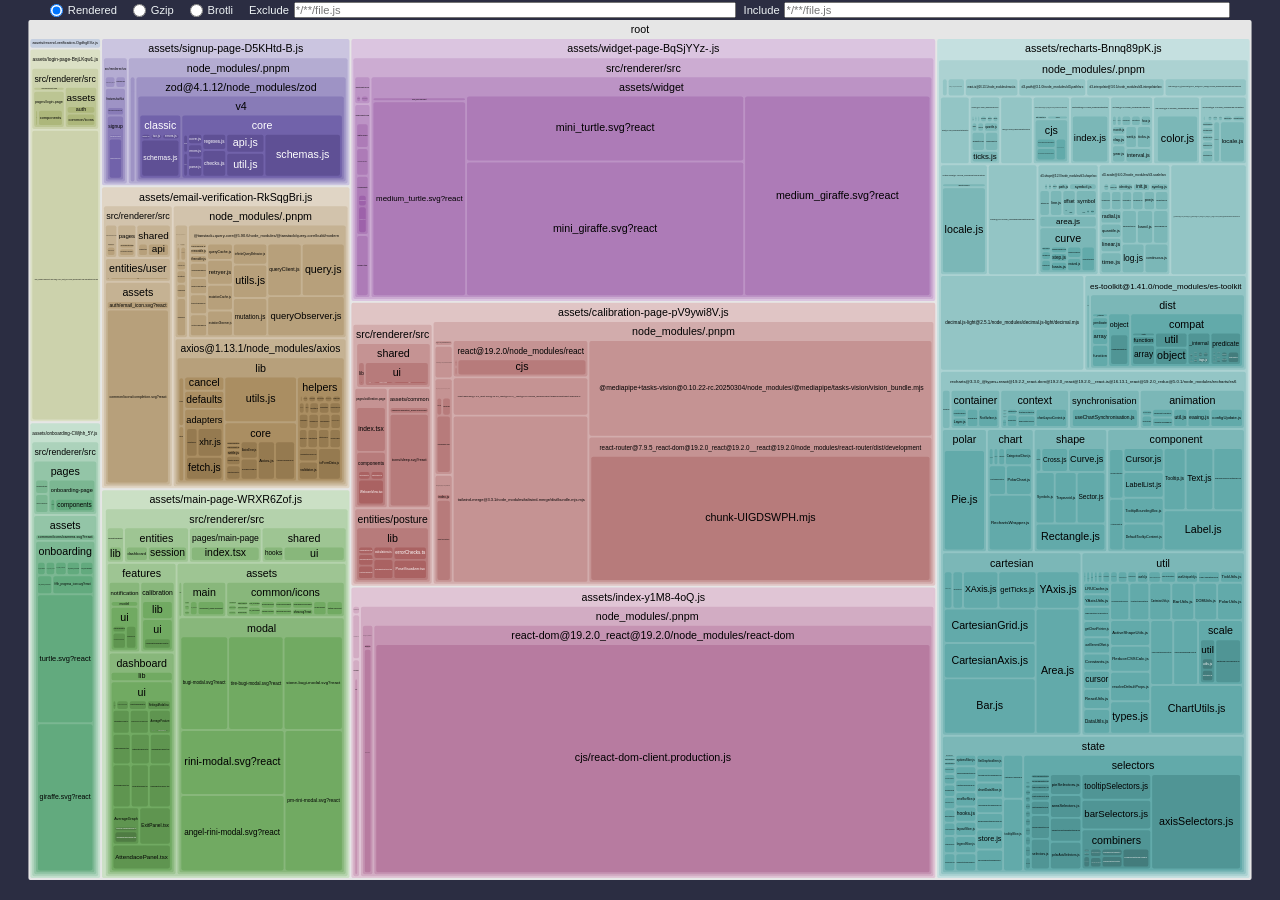
==== stats.html @ 2c0cae5a "🚀 Deploy web app: refactor: Main 프로세스 기반 GA4 MP 분석 파이프라인 전환 (#75) * feat: add GA4 page_view tracking" ====
<!DOCTYPE html>
<html lang="en">
<head>
  <meta charset="UTF-8" />
  <meta name="viewport" content="width=device-width, initial-scale=1.0" />
  <meta http-equiv="X-UA-Compatible" content="ie=edge" />
  <title>Rollup Visualizer</title>
  <style>
:root {
  --font-family: -apple-system, BlinkMacSystemFont, "Segoe UI", Roboto, "Helvetica Neue", Arial,
    "Noto Sans", sans-serif, "Apple Color Emoji", "Segoe UI Emoji", "Segoe UI Symbol",
    "Noto Color Emoji";
  --background-color: #2b2d42;
  --text-color: #edf2f4;
}

html {
  box-sizing: border-box;
}

*,
*:before,
*:after {
  box-sizing: inherit;
}

html {
  background-color: var(--background-color);
  color: var(--text-color);
  font-family: var(--font-family);
}

body {
  padding: 0;
  margin: 0;
}

html,
body {
  height: 100%;
  width: 100%;
  overflow: hidden;
}

body {
  display: flex;
  flex-direction: column;
}

svg {
  vertical-align: middle;
  width: 100%;
  height: 100%;
  max-height: 100vh;
}

main {
  flex-grow: 1;
  height: 100vh;
  padding: 20px;
}

.tooltip {
  position: absolute;
  z-index: 1070;
  border: 2px solid;
  border-radius: 5px;
  padding: 5px;
  font-size: 0.875rem;
  background-color: var(--background-color);
  color: var(--text-color);
}

.tooltip-hidden {
  visibility: hidden;
  opacity: 0;
}

.sidebar {
  position: fixed;
  top: 0;
  left: 0;
  right: 0;
  display: flex;
  flex-direction: row;
  font-size: 0.7rem;
  align-items: center;
  margin: 0 50px;
  height: 20px;
}

.size-selectors {
  display: flex;
  flex-direction: row;
  align-items: center;
}

.size-selector {
  display: flex;
  flex-direction: row;
  align-items: center;
  justify-content: center;
  margin-right: 1rem;
}
.size-selector input {
  margin: 0 0.3rem 0 0;
}

.filters {
  flex: 1;
  display: flex;
  flex-direction: row;
  align-items: center;
}

.module-filters {
  display: flex;
  flex-grow: 1;
}

.module-filter {
  display: flex;
  flex-direction: row;
  align-items: center;
  justify-content: center;
  flex: 1;
}
.module-filter input {
  flex: 1;
  height: 1rem;
  padding: 0.01rem;
  font-size: 0.7rem;
  margin-left: 0.3rem;
}
.module-filter + .module-filter {
  margin-left: 0.5rem;
}

.node {
  cursor: pointer;
}
  </style>
</head>
<body>
  <main></main>
  <script>
  /*<!--*/
var drawChart = (function (exports) {
  'use strict';

  var n,l$1,u$2,i$1,r$1,o$1,e$1,f$2,c$1,s$1,a$1,h$1,p$1={},v$1=[],y$1=/acit|ex(?:s|g|n|p|$)|rph|grid|ows|mnc|ntw|ine[ch]|zoo|^ord|itera/i,w$1=Array.isArray;function d$1(n,l){for(var u in l)n[u]=l[u];return n}function g(n){n&&n.parentNode&&n.parentNode.removeChild(n);}function _$1(l,u,t){var i,r,o,e={};for(o in u)"key"==o?i=u[o]:"ref"==o?r=u[o]:e[o]=u[o];if(arguments.length>2&&(e.children=arguments.length>3?n.call(arguments,2):t),"function"==typeof l&&null!=l.defaultProps)for(o in l.defaultProps) void 0===e[o]&&(e[o]=l.defaultProps[o]);return m$1(l,e,i,r,null)}function m$1(n,t,i,r,o){var e={type:n,props:t,key:i,ref:r,__k:null,__:null,__b:0,__e:null,__c:null,constructor:void 0,__v:null==o?++u$2:o,__i:-1,__u:0};return null==o&&null!=l$1.vnode&&l$1.vnode(e),e}function k$1(n){return n.children}function x$1(n,l){this.props=n,this.context=l;}function S(n,l){if(null==l)return n.__?S(n.__,n.__i+1):null;for(var u;l<n.__k.length;l++)if(null!=(u=n.__k[l])&&null!=u.__e)return u.__e;return "function"==typeof n.type?S(n):null}function C$1(n){var l,u;if(null!=(n=n.__)&&null!=n.__c){for(n.__e=n.__c.base=null,l=0;l<n.__k.length;l++)if(null!=(u=n.__k[l])&&null!=u.__e){n.__e=n.__c.base=u.__e;break}return C$1(n)}}function M(n){(!n.__d&&(n.__d=true)&&i$1.push(n)&&!$.__r++||r$1!=l$1.debounceRendering)&&((r$1=l$1.debounceRendering)||o$1)($);}function $(){for(var n,u,t,r,o,f,c,s=1;i$1.length;)i$1.length>s&&i$1.sort(e$1),n=i$1.shift(),s=i$1.length,n.__d&&(t=void 0,o=(r=(u=n).__v).__e,f=[],c=[],u.__P&&((t=d$1({},r)).__v=r.__v+1,l$1.vnode&&l$1.vnode(t),O(u.__P,t,r,u.__n,u.__P.namespaceURI,32&r.__u?[o]:null,f,null==o?S(r):o,!!(32&r.__u),c),t.__v=r.__v,t.__.__k[t.__i]=t,z$1(f,t,c),t.__e!=o&&C$1(t)));$.__r=0;}function I(n,l,u,t,i,r,o,e,f,c,s){var a,h,y,w,d,g,_=t&&t.__k||v$1,m=l.length;for(f=P(u,l,_,f,m),a=0;a<m;a++)null!=(y=u.__k[a])&&(h=-1==y.__i?p$1:_[y.__i]||p$1,y.__i=a,g=O(n,y,h,i,r,o,e,f,c,s),w=y.__e,y.ref&&h.ref!=y.ref&&(h.ref&&q$1(h.ref,null,y),s.push(y.ref,y.__c||w,y)),null==d&&null!=w&&(d=w),4&y.__u||h.__k===y.__k?f=A$1(y,f,n):"function"==typeof y.type&&void 0!==g?f=g:w&&(f=w.nextSibling),y.__u&=-7);return u.__e=d,f}function P(n,l,u,t,i){var r,o,e,f,c,s=u.length,a=s,h=0;for(n.__k=new Array(i),r=0;r<i;r++)null!=(o=l[r])&&"boolean"!=typeof o&&"function"!=typeof o?(f=r+h,(o=n.__k[r]="string"==typeof o||"number"==typeof o||"bigint"==typeof o||o.constructor==String?m$1(null,o,null,null,null):w$1(o)?m$1(k$1,{children:o},null,null,null):null==o.constructor&&o.__b>0?m$1(o.type,o.props,o.key,o.ref?o.ref:null,o.__v):o).__=n,o.__b=n.__b+1,e=null,-1!=(c=o.__i=L(o,u,f,a))&&(a--,(e=u[c])&&(e.__u|=2)),null==e||null==e.__v?(-1==c&&(i>s?h--:i<s&&h++),"function"!=typeof o.type&&(o.__u|=4)):c!=f&&(c==f-1?h--:c==f+1?h++:(c>f?h--:h++,o.__u|=4))):n.__k[r]=null;if(a)for(r=0;r<s;r++)null!=(e=u[r])&&0==(2&e.__u)&&(e.__e==t&&(t=S(e)),B$1(e,e));return t}function A$1(n,l,u){var t,i;if("function"==typeof n.type){for(t=n.__k,i=0;t&&i<t.length;i++)t[i]&&(t[i].__=n,l=A$1(t[i],l,u));return l}n.__e!=l&&(l&&n.type&&!u.contains(l)&&(l=S(n)),u.insertBefore(n.__e,l||null),l=n.__e);do{l=l&&l.nextSibling;}while(null!=l&&8==l.nodeType);return l}function L(n,l,u,t){var i,r,o=n.key,e=n.type,f=l[u];if(null===f&&null==n.key||f&&o==f.key&&e==f.type&&0==(2&f.__u))return u;if(t>(null!=f&&0==(2&f.__u)?1:0))for(i=u-1,r=u+1;i>=0||r<l.length;){if(i>=0){if((f=l[i])&&0==(2&f.__u)&&o==f.key&&e==f.type)return i;i--;}if(r<l.length){if((f=l[r])&&0==(2&f.__u)&&o==f.key&&e==f.type)return r;r++;}}return  -1}function T$1(n,l,u){"-"==l[0]?n.setProperty(l,null==u?"":u):n[l]=null==u?"":"number"!=typeof u||y$1.test(l)?u:u+"px";}function j$1(n,l,u,t,i){var r,o;n:if("style"==l)if("string"==typeof u)n.style.cssText=u;else {if("string"==typeof t&&(n.style.cssText=t=""),t)for(l in t)u&&l in u||T$1(n.style,l,"");if(u)for(l in u)t&&u[l]==t[l]||T$1(n.style,l,u[l]);}else if("o"==l[0]&&"n"==l[1])r=l!=(l=l.replace(f$2,"$1")),o=l.toLowerCase(),l=o in n||"onFocusOut"==l||"onFocusIn"==l?o.slice(2):l.slice(2),n.l||(n.l={}),n.l[l+r]=u,u?t?u.u=t.u:(u.u=c$1,n.addEventListener(l,r?a$1:s$1,r)):n.removeEventListener(l,r?a$1:s$1,r);else {if("http://www.w3.org/2000/svg"==i)l=l.replace(/xlink(H|:h)/,"h").replace(/sName$/,"s");else if("width"!=l&&"height"!=l&&"href"!=l&&"list"!=l&&"form"!=l&&"tabIndex"!=l&&"download"!=l&&"rowSpan"!=l&&"colSpan"!=l&&"role"!=l&&"popover"!=l&&l in n)try{n[l]=null==u?"":u;break n}catch(n){}"function"==typeof u||(null==u||false===u&&"-"!=l[4]?n.removeAttribute(l):n.setAttribute(l,"popover"==l&&1==u?"":u));}}function F(n){return function(u){if(this.l){var t=this.l[u.type+n];if(null==u.t)u.t=c$1++;else if(u.t<t.u)return;return t(l$1.event?l$1.event(u):u)}}}function O(n,u,t,i,r,o,e,f,c,s){var a,h,p,v,y,_,m,b,S,C,M,$,P,A,H,L,T,j=u.type;if(null!=u.constructor)return null;128&t.__u&&(c=!!(32&t.__u),o=[f=u.__e=t.__e]),(a=l$1.__b)&&a(u);n:if("function"==typeof j)try{if(b=u.props,S="prototype"in j&&j.prototype.render,C=(a=j.contextType)&&i[a.__c],M=a?C?C.props.value:a.__:i,t.__c?m=(h=u.__c=t.__c).__=h.__E:(S?u.__c=h=new j(b,M):(u.__c=h=new x$1(b,M),h.constructor=j,h.render=D$1),C&&C.sub(h),h.props=b,h.state||(h.state={}),h.context=M,h.__n=i,p=h.__d=!0,h.__h=[],h._sb=[]),S&&null==h.__s&&(h.__s=h.state),S&&null!=j.getDerivedStateFromProps&&(h.__s==h.state&&(h.__s=d$1({},h.__s)),d$1(h.__s,j.getDerivedStateFromProps(b,h.__s))),v=h.props,y=h.state,h.__v=u,p)S&&null==j.getDerivedStateFromProps&&null!=h.componentWillMount&&h.componentWillMount(),S&&null!=h.componentDidMount&&h.__h.push(h.componentDidMount);else {if(S&&null==j.getDerivedStateFromProps&&b!==v&&null!=h.componentWillReceiveProps&&h.componentWillReceiveProps(b,M),!h.__e&&null!=h.shouldComponentUpdate&&!1===h.shouldComponentUpdate(b,h.__s,M)||u.__v==t.__v){for(u.__v!=t.__v&&(h.props=b,h.state=h.__s,h.__d=!1),u.__e=t.__e,u.__k=t.__k,u.__k.some(function(n){n&&(n.__=u);}),$=0;$<h._sb.length;$++)h.__h.push(h._sb[$]);h._sb=[],h.__h.length&&e.push(h);break n}null!=h.componentWillUpdate&&h.componentWillUpdate(b,h.__s,M),S&&null!=h.componentDidUpdate&&h.__h.push(function(){h.componentDidUpdate(v,y,_);});}if(h.context=M,h.props=b,h.__P=n,h.__e=!1,P=l$1.__r,A=0,S){for(h.state=h.__s,h.__d=!1,P&&P(u),a=h.render(h.props,h.state,h.context),H=0;H<h._sb.length;H++)h.__h.push(h._sb[H]);h._sb=[];}else do{h.__d=!1,P&&P(u),a=h.render(h.props,h.state,h.context),h.state=h.__s;}while(h.__d&&++A<25);h.state=h.__s,null!=h.getChildContext&&(i=d$1(d$1({},i),h.getChildContext())),S&&!p&&null!=h.getSnapshotBeforeUpdate&&(_=h.getSnapshotBeforeUpdate(v,y)),L=a,null!=a&&a.type===k$1&&null==a.key&&(L=N(a.props.children)),f=I(n,w$1(L)?L:[L],u,t,i,r,o,e,f,c,s),h.base=u.__e,u.__u&=-161,h.__h.length&&e.push(h),m&&(h.__E=h.__=null);}catch(n){if(u.__v=null,c||null!=o)if(n.then){for(u.__u|=c?160:128;f&&8==f.nodeType&&f.nextSibling;)f=f.nextSibling;o[o.indexOf(f)]=null,u.__e=f;}else for(T=o.length;T--;)g(o[T]);else u.__e=t.__e,u.__k=t.__k;l$1.__e(n,u,t);}else null==o&&u.__v==t.__v?(u.__k=t.__k,u.__e=t.__e):f=u.__e=V(t.__e,u,t,i,r,o,e,c,s);return (a=l$1.diffed)&&a(u),128&u.__u?void 0:f}function z$1(n,u,t){for(var i=0;i<t.length;i++)q$1(t[i],t[++i],t[++i]);l$1.__c&&l$1.__c(u,n),n.some(function(u){try{n=u.__h,u.__h=[],n.some(function(n){n.call(u);});}catch(n){l$1.__e(n,u.__v);}});}function N(n){return "object"!=typeof n||null==n||n.__b&&n.__b>0?n:w$1(n)?n.map(N):d$1({},n)}function V(u,t,i,r,o,e,f,c,s){var a,h,v,y,d,_,m,b=i.props,k=t.props,x=t.type;if("svg"==x?o="http://www.w3.org/2000/svg":"math"==x?o="http://www.w3.org/1998/Math/MathML":o||(o="http://www.w3.org/1999/xhtml"),null!=e)for(a=0;a<e.length;a++)if((d=e[a])&&"setAttribute"in d==!!x&&(x?d.localName==x:3==d.nodeType)){u=d,e[a]=null;break}if(null==u){if(null==x)return document.createTextNode(k);u=document.createElementNS(o,x,k.is&&k),c&&(l$1.__m&&l$1.__m(t,e),c=false),e=null;}if(null==x)b===k||c&&u.data==k||(u.data=k);else {if(e=e&&n.call(u.childNodes),b=i.props||p$1,!c&&null!=e)for(b={},a=0;a<u.attributes.length;a++)b[(d=u.attributes[a]).name]=d.value;for(a in b)if(d=b[a],"children"==a);else if("dangerouslySetInnerHTML"==a)v=d;else if(!(a in k)){if("value"==a&&"defaultValue"in k||"checked"==a&&"defaultChecked"in k)continue;j$1(u,a,null,d,o);}for(a in k)d=k[a],"children"==a?y=d:"dangerouslySetInnerHTML"==a?h=d:"value"==a?_=d:"checked"==a?m=d:c&&"function"!=typeof d||b[a]===d||j$1(u,a,d,b[a],o);if(h)c||v&&(h.__html==v.__html||h.__html==u.innerHTML)||(u.innerHTML=h.__html),t.__k=[];else if(v&&(u.innerHTML=""),I("template"==t.type?u.content:u,w$1(y)?y:[y],t,i,r,"foreignObject"==x?"http://www.w3.org/1999/xhtml":o,e,f,e?e[0]:i.__k&&S(i,0),c,s),null!=e)for(a=e.length;a--;)g(e[a]);c||(a="value","progress"==x&&null==_?u.removeAttribute("value"):null!=_&&(_!==u[a]||"progress"==x&&!_||"option"==x&&_!=b[a])&&j$1(u,a,_,b[a],o),a="checked",null!=m&&m!=u[a]&&j$1(u,a,m,b[a],o));}return u}function q$1(n,u,t){try{if("function"==typeof n){var i="function"==typeof n.__u;i&&n.__u(),i&&null==u||(n.__u=n(u));}else n.current=u;}catch(n){l$1.__e(n,t);}}function B$1(n,u,t){var i,r;if(l$1.unmount&&l$1.unmount(n),(i=n.ref)&&(i.current&&i.current!=n.__e||q$1(i,null,u)),null!=(i=n.__c)){if(i.componentWillUnmount)try{i.componentWillUnmount();}catch(n){l$1.__e(n,u);}i.base=i.__P=null;}if(i=n.__k)for(r=0;r<i.length;r++)i[r]&&B$1(i[r],u,t||"function"!=typeof n.type);t||g(n.__e),n.__c=n.__=n.__e=void 0;}function D$1(n,l,u){return this.constructor(n,u)}function E(u,t,i){var r,o,e,f;t==document&&(t=document.documentElement),l$1.__&&l$1.__(u,t),o=(r="function"=="undefined")?null:t.__k,e=[],f=[],O(t,u=(t).__k=_$1(k$1,null,[u]),o||p$1,p$1,t.namespaceURI,o?null:t.firstChild?n.call(t.childNodes):null,e,o?o.__e:t.firstChild,r,f),z$1(e,u,f);}function K(n){function l(n){var u,t;return this.getChildContext||(u=new Set,(t={})[l.__c]=this,this.getChildContext=function(){return t},this.componentWillUnmount=function(){u=null;},this.shouldComponentUpdate=function(n){this.props.value!=n.value&&u.forEach(function(n){n.__e=true,M(n);});},this.sub=function(n){u.add(n);var l=n.componentWillUnmount;n.componentWillUnmount=function(){u&&u.delete(n),l&&l.call(n);};}),n.children}return l.__c="__cC"+h$1++,l.__=n,l.Provider=l.__l=(l.Consumer=function(n,l){return n.children(l)}).contextType=l,l}n=v$1.slice,l$1={__e:function(n,l,u,t){for(var i,r,o;l=l.__;)if((i=l.__c)&&!i.__)try{if((r=i.constructor)&&null!=r.getDerivedStateFromError&&(i.setState(r.getDerivedStateFromError(n)),o=i.__d),null!=i.componentDidCatch&&(i.componentDidCatch(n,t||{}),o=i.__d),o)return i.__E=i}catch(l){n=l;}throw n}},u$2=0,x$1.prototype.setState=function(n,l){var u;u=null!=this.__s&&this.__s!=this.state?this.__s:this.__s=d$1({},this.state),"function"==typeof n&&(n=n(d$1({},u),this.props)),n&&d$1(u,n),null!=n&&this.__v&&(l&&this._sb.push(l),M(this));},x$1.prototype.forceUpdate=function(n){this.__v&&(this.__e=true,n&&this.__h.push(n),M(this));},x$1.prototype.render=k$1,i$1=[],o$1="function"==typeof Promise?Promise.prototype.then.bind(Promise.resolve()):setTimeout,e$1=function(n,l){return n.__v.__b-l.__v.__b},$.__r=0,f$2=/(PointerCapture)$|Capture$/i,c$1=0,s$1=F(false),a$1=F(true),h$1=0;

  var f$1=0;function u$1(e,t,n,o,i,u){t||(t={});var a,c,p=t;if("ref"in p)for(c in p={},t)"ref"==c?a=t[c]:p[c]=t[c];var l={type:e,props:p,key:n,ref:a,__k:null,__:null,__b:0,__e:null,__c:null,constructor:void 0,__v:--f$1,__i:-1,__u:0,__source:i,__self:u};if("function"==typeof e&&(a=e.defaultProps))for(c in a) void 0===p[c]&&(p[c]=a[c]);return l$1.vnode&&l$1.vnode(l),l}

  function count$1(node) {
    var sum = 0,
        children = node.children,
        i = children && children.length;
    if (!i) sum = 1;
    else while (--i >= 0) sum += children[i].value;
    node.value = sum;
  }

  function node_count() {
    return this.eachAfter(count$1);
  }

  function node_each(callback, that) {
    let index = -1;
    for (const node of this) {
      callback.call(that, node, ++index, this);
    }
    return this;
  }

  function node_eachBefore(callback, that) {
    var node = this, nodes = [node], children, i, index = -1;
    while (node = nodes.pop()) {
      callback.call(that, node, ++index, this);
      if (children = node.children) {
        for (i = children.length - 1; i >= 0; --i) {
          nodes.push(children[i]);
        }
      }
    }
    return this;
  }

  function node_eachAfter(callback, that) {
    var node = this, nodes = [node], next = [], children, i, n, index = -1;
    while (node = nodes.pop()) {
      next.push(node);
      if (children = node.children) {
        for (i = 0, n = children.length; i < n; ++i) {
          nodes.push(children[i]);
        }
      }
    }
    while (node = next.pop()) {
      callback.call(that, node, ++index, this);
    }
    return this;
  }

  function node_find(callback, that) {
    let index = -1;
    for (const node of this) {
      if (callback.call(that, node, ++index, this)) {
        return node;
      }
    }
  }

  function node_sum(value) {
    return this.eachAfter(function(node) {
      var sum = +value(node.data) || 0,
          children = node.children,
          i = children && children.length;
      while (--i >= 0) sum += children[i].value;
      node.value = sum;
    });
  }

  function node_sort(compare) {
    return this.eachBefore(function(node) {
      if (node.children) {
        node.children.sort(compare);
      }
    });
  }

  function node_path(end) {
    var start = this,
        ancestor = leastCommonAncestor(start, end),
        nodes = [start];
    while (start !== ancestor) {
      start = start.parent;
      nodes.push(start);
    }
    var k = nodes.length;
    while (end !== ancestor) {
      nodes.splice(k, 0, end);
      end = end.parent;
    }
    return nodes;
  }

  function leastCommonAncestor(a, b) {
    if (a === b) return a;
    var aNodes = a.ancestors(),
        bNodes = b.ancestors(),
        c = null;
    a = aNodes.pop();
    b = bNodes.pop();
    while (a === b) {
      c = a;
      a = aNodes.pop();
      b = bNodes.pop();
    }
    return c;
  }

  function node_ancestors() {
    var node = this, nodes = [node];
    while (node = node.parent) {
      nodes.push(node);
    }
    return nodes;
  }

  function node_descendants() {
    return Array.from(this);
  }

  function node_leaves() {
    var leaves = [];
    this.eachBefore(function(node) {
      if (!node.children) {
        leaves.push(node);
      }
    });
    return leaves;
  }

  function node_links() {
    var root = this, links = [];
    root.each(function(node) {
      if (node !== root) { // Don’t include the root’s parent, if any.
        links.push({source: node.parent, target: node});
      }
    });
    return links;
  }

  function* node_iterator() {
    var node = this, current, next = [node], children, i, n;
    do {
      current = next.reverse(), next = [];
      while (node = current.pop()) {
        yield node;
        if (children = node.children) {
          for (i = 0, n = children.length; i < n; ++i) {
            next.push(children[i]);
          }
        }
      }
    } while (next.length);
  }

  function hierarchy(data, children) {
    if (data instanceof Map) {
      data = [undefined, data];
      if (children === undefined) children = mapChildren;
    } else if (children === undefined) {
      children = objectChildren;
    }

    var root = new Node$1(data),
        node,
        nodes = [root],
        child,
        childs,
        i,
        n;

    while (node = nodes.pop()) {
      if ((childs = children(node.data)) && (n = (childs = Array.from(childs)).length)) {
        node.children = childs;
        for (i = n - 1; i >= 0; --i) {
          nodes.push(child = childs[i] = new Node$1(childs[i]));
          child.parent = node;
          child.depth = node.depth + 1;
        }
      }
    }

    return root.eachBefore(computeHeight);
  }

  function node_copy() {
    return hierarchy(this).eachBefore(copyData);
  }

  function objectChildren(d) {
    return d.children;
  }

  function mapChildren(d) {
    return Array.isArray(d) ? d[1] : null;
  }

  function copyData(node) {
    if (node.data.value !== undefined) node.value = node.data.value;
    node.data = node.data.data;
  }

  function computeHeight(node) {
    var height = 0;
    do node.height = height;
    while ((node = node.parent) && (node.height < ++height));
  }

  function Node$1(data) {
    this.data = data;
    this.depth =
    this.height = 0;
    this.parent = null;
  }

  Node$1.prototype = hierarchy.prototype = {
    constructor: Node$1,
    count: node_count,
    each: node_each,
    eachAfter: node_eachAfter,
    eachBefore: node_eachBefore,
    find: node_find,
    sum: node_sum,
    sort: node_sort,
    path: node_path,
    ancestors: node_ancestors,
    descendants: node_descendants,
    leaves: node_leaves,
    links: node_links,
    copy: node_copy,
    [Symbol.iterator]: node_iterator
  };

  function required(f) {
    if (typeof f !== "function") throw new Error;
    return f;
  }

  function constantZero() {
    return 0;
  }

  function constant$1(x) {
    return function() {
      return x;
    };
  }

  function roundNode(node) {
    node.x0 = Math.round(node.x0);
    node.y0 = Math.round(node.y0);
    node.x1 = Math.round(node.x1);
    node.y1 = Math.round(node.y1);
  }

  function treemapDice(parent, x0, y0, x1, y1) {
    var nodes = parent.children,
        node,
        i = -1,
        n = nodes.length,
        k = parent.value && (x1 - x0) / parent.value;

    while (++i < n) {
      node = nodes[i], node.y0 = y0, node.y1 = y1;
      node.x0 = x0, node.x1 = x0 += node.value * k;
    }
  }

  function treemapSlice(parent, x0, y0, x1, y1) {
    var nodes = parent.children,
        node,
        i = -1,
        n = nodes.length,
        k = parent.value && (y1 - y0) / parent.value;

    while (++i < n) {
      node = nodes[i], node.x0 = x0, node.x1 = x1;
      node.y0 = y0, node.y1 = y0 += node.value * k;
    }
  }

  var phi = (1 + Math.sqrt(5)) / 2;

  function squarifyRatio(ratio, parent, x0, y0, x1, y1) {
    var rows = [],
        nodes = parent.children,
        row,
        nodeValue,
        i0 = 0,
        i1 = 0,
        n = nodes.length,
        dx, dy,
        value = parent.value,
        sumValue,
        minValue,
        maxValue,
        newRatio,
        minRatio,
        alpha,
        beta;

    while (i0 < n) {
      dx = x1 - x0, dy = y1 - y0;

      // Find the next non-empty node.
      do sumValue = nodes[i1++].value; while (!sumValue && i1 < n);
      minValue = maxValue = sumValue;
      alpha = Math.max(dy / dx, dx / dy) / (value * ratio);
      beta = sumValue * sumValue * alpha;
      minRatio = Math.max(maxValue / beta, beta / minValue);

      // Keep adding nodes while the aspect ratio maintains or improves.
      for (; i1 < n; ++i1) {
        sumValue += nodeValue = nodes[i1].value;
        if (nodeValue < minValue) minValue = nodeValue;
        if (nodeValue > maxValue) maxValue = nodeValue;
        beta = sumValue * sumValue * alpha;
        newRatio = Math.max(maxValue / beta, beta / minValue);
        if (newRatio > minRatio) { sumValue -= nodeValue; break; }
        minRatio = newRatio;
      }

      // Position and record the row orientation.
      rows.push(row = {value: sumValue, dice: dx < dy, children: nodes.slice(i0, i1)});
      if (row.dice) treemapDice(row, x0, y0, x1, value ? y0 += dy * sumValue / value : y1);
      else treemapSlice(row, x0, y0, value ? x0 += dx * sumValue / value : x1, y1);
      value -= sumValue, i0 = i1;
    }

    return rows;
  }

  var squarify = (function custom(ratio) {

    function squarify(parent, x0, y0, x1, y1) {
      squarifyRatio(ratio, parent, x0, y0, x1, y1);
    }

    squarify.ratio = function(x) {
      return custom((x = +x) > 1 ? x : 1);
    };

    return squarify;
  })(phi);

  function treemap() {
    var tile = squarify,
        round = false,
        dx = 1,
        dy = 1,
        paddingStack = [0],
        paddingInner = constantZero,
        paddingTop = constantZero,
        paddingRight = constantZero,
        paddingBottom = constantZero,
        paddingLeft = constantZero;

    function treemap(root) {
      root.x0 =
      root.y0 = 0;
      root.x1 = dx;
      root.y1 = dy;
      root.eachBefore(positionNode);
      paddingStack = [0];
      if (round) root.eachBefore(roundNode);
      return root;
    }

    function positionNode(node) {
      var p = paddingStack[node.depth],
          x0 = node.x0 + p,
          y0 = node.y0 + p,
          x1 = node.x1 - p,
          y1 = node.y1 - p;
      if (x1 < x0) x0 = x1 = (x0 + x1) / 2;
      if (y1 < y0) y0 = y1 = (y0 + y1) / 2;
      node.x0 = x0;
      node.y0 = y0;
      node.x1 = x1;
      node.y1 = y1;
      if (node.children) {
        p = paddingStack[node.depth + 1] = paddingInner(node) / 2;
        x0 += paddingLeft(node) - p;
        y0 += paddingTop(node) - p;
        x1 -= paddingRight(node) - p;
        y1 -= paddingBottom(node) - p;
        if (x1 < x0) x0 = x1 = (x0 + x1) / 2;
        if (y1 < y0) y0 = y1 = (y0 + y1) / 2;
        tile(node, x0, y0, x1, y1);
      }
    }

    treemap.round = function(x) {
      return arguments.length ? (round = !!x, treemap) : round;
    };

    treemap.size = function(x) {
      return arguments.length ? (dx = +x[0], dy = +x[1], treemap) : [dx, dy];
    };

    treemap.tile = function(x) {
      return arguments.length ? (tile = required(x), treemap) : tile;
    };

    treemap.padding = function(x) {
      return arguments.length ? treemap.paddingInner(x).paddingOuter(x) : treemap.paddingInner();
    };

    treemap.paddingInner = function(x) {
      return arguments.length ? (paddingInner = typeof x === "function" ? x : constant$1(+x), treemap) : paddingInner;
    };

    treemap.paddingOuter = function(x) {
      return arguments.length ? treemap.paddingTop(x).paddingRight(x).paddingBottom(x).paddingLeft(x) : treemap.paddingTop();
    };

    treemap.paddingTop = function(x) {
      return arguments.length ? (paddingTop = typeof x === "function" ? x : constant$1(+x), treemap) : paddingTop;
    };

    treemap.paddingRight = function(x) {
      return arguments.length ? (paddingRight = typeof x === "function" ? x : constant$1(+x), treemap) : paddingRight;
    };

    treemap.paddingBottom = function(x) {
      return arguments.length ? (paddingBottom = typeof x === "function" ? x : constant$1(+x), treemap) : paddingBottom;
    };

    treemap.paddingLeft = function(x) {
      return arguments.length ? (paddingLeft = typeof x === "function" ? x : constant$1(+x), treemap) : paddingLeft;
    };

    return treemap;
  }

  var treemapResquarify = (function custom(ratio) {

    function resquarify(parent, x0, y0, x1, y1) {
      if ((rows = parent._squarify) && (rows.ratio === ratio)) {
        var rows,
            row,
            nodes,
            i,
            j = -1,
            n,
            m = rows.length,
            value = parent.value;

        while (++j < m) {
          row = rows[j], nodes = row.children;
          for (i = row.value = 0, n = nodes.length; i < n; ++i) row.value += nodes[i].value;
          if (row.dice) treemapDice(row, x0, y0, x1, value ? y0 += (y1 - y0) * row.value / value : y1);
          else treemapSlice(row, x0, y0, value ? x0 += (x1 - x0) * row.value / value : x1, y1);
          value -= row.value;
        }
      } else {
        parent._squarify = rows = squarifyRatio(ratio, parent, x0, y0, x1, y1);
        rows.ratio = ratio;
      }
    }

    resquarify.ratio = function(x) {
      return custom((x = +x) > 1 ? x : 1);
    };

    return resquarify;
  })(phi);

  const isModuleTree = (mod) => "children" in mod;

  let count = 0;
  class Id {
      constructor(id) {
          this._id = id;
          const url = new URL(window.location.href);
          url.hash = id;
          this._href = url.toString();
      }
      get id() {
          return this._id;
      }
      get href() {
          return this._href;
      }
      toString() {
          return `url(${this.href})`;
      }
  }
  function generateUniqueId(name) {
      count += 1;
      const id = ["O", name, count].filter(Boolean).join("-");
      return new Id(id);
  }

  const LABELS = {
      renderedLength: "Rendered",
      gzipLength: "Gzip",
      brotliLength: "Brotli",
  };
  const getAvailableSizeOptions = (options) => {
      const availableSizeProperties = ["renderedLength"];
      if (options.gzip) {
          availableSizeProperties.push("gzipLength");
      }
      if (options.brotli) {
          availableSizeProperties.push("brotliLength");
      }
      return availableSizeProperties;
  };

  var t,r,u,i,o=0,f=[],c=l$1,e=c.__b,a=c.__r,v=c.diffed,l=c.__c,m=c.unmount,s=c.__;function p(n,t){c.__h&&c.__h(r,n,o||t),o=0;var u=r.__H||(r.__H={__:[],__h:[]});return n>=u.__.length&&u.__.push({}),u.__[n]}function d(n){return o=1,h(D,n)}function h(n,u,i){var o=p(t++,2);if(o.t=n,!o.__c&&(o.__=[D(void 0,u),function(n){var t=o.__N?o.__N[0]:o.__[0],r=o.t(t,n);t!==r&&(o.__N=[r,o.__[1]],o.__c.setState({}));}],o.__c=r,!r.__f)){var f=function(n,t,r){if(!o.__c.__H)return  true;var u=o.__c.__H.__.filter(function(n){return !!n.__c});if(u.every(function(n){return !n.__N}))return !c||c.call(this,n,t,r);var i=o.__c.props!==n;return u.forEach(function(n){if(n.__N){var t=n.__[0];n.__=n.__N,n.__N=void 0,t!==n.__[0]&&(i=true);}}),c&&c.call(this,n,t,r)||i};r.__f=true;var c=r.shouldComponentUpdate,e=r.componentWillUpdate;r.componentWillUpdate=function(n,t,r){if(this.__e){var u=c;c=void 0,f(n,t,r),c=u;}e&&e.call(this,n,t,r);},r.shouldComponentUpdate=f;}return o.__N||o.__}function y(n,u){var i=p(t++,3);!c.__s&&C(i.__H,u)&&(i.__=n,i.u=u,r.__H.__h.push(i));}function _(n,u){var i=p(t++,4);!c.__s&&C(i.__H,u)&&(i.__=n,i.u=u,r.__h.push(i));}function A(n){return o=5,T(function(){return {current:n}},[])}function T(n,r){var u=p(t++,7);return C(u.__H,r)&&(u.__=n(),u.__H=r,u.__h=n),u.__}function q(n,t){return o=8,T(function(){return n},t)}function x(n){var u=r.context[n.__c],i=p(t++,9);return i.c=n,u?(null==i.__&&(i.__=true,u.sub(r)),u.props.value):n.__}function j(){for(var n;n=f.shift();)if(n.__P&&n.__H)try{n.__H.__h.forEach(z),n.__H.__h.forEach(B),n.__H.__h=[];}catch(t){n.__H.__h=[],c.__e(t,n.__v);}}c.__b=function(n){r=null,e&&e(n);},c.__=function(n,t){n&&t.__k&&t.__k.__m&&(n.__m=t.__k.__m),s&&s(n,t);},c.__r=function(n){a&&a(n),t=0;var i=(r=n.__c).__H;i&&(u===r?(i.__h=[],r.__h=[],i.__.forEach(function(n){n.__N&&(n.__=n.__N),n.u=n.__N=void 0;})):(i.__h.forEach(z),i.__h.forEach(B),i.__h=[],t=0)),u=r;},c.diffed=function(n){v&&v(n);var t=n.__c;t&&t.__H&&(t.__H.__h.length&&(1!==f.push(t)&&i===c.requestAnimationFrame||((i=c.requestAnimationFrame)||w)(j)),t.__H.__.forEach(function(n){n.u&&(n.__H=n.u),n.u=void 0;})),u=r=null;},c.__c=function(n,t){t.some(function(n){try{n.__h.forEach(z),n.__h=n.__h.filter(function(n){return !n.__||B(n)});}catch(r){t.some(function(n){n.__h&&(n.__h=[]);}),t=[],c.__e(r,n.__v);}}),l&&l(n,t);},c.unmount=function(n){m&&m(n);var t,r=n.__c;r&&r.__H&&(r.__H.__.forEach(function(n){try{z(n);}catch(n){t=n;}}),r.__H=void 0,t&&c.__e(t,r.__v));};var k="function"==typeof requestAnimationFrame;function w(n){var t,r=function(){clearTimeout(u),k&&cancelAnimationFrame(t),setTimeout(n);},u=setTimeout(r,35);k&&(t=requestAnimationFrame(r));}function z(n){var t=r,u=n.__c;"function"==typeof u&&(n.__c=void 0,u()),r=t;}function B(n){var t=r;n.__c=n.__(),r=t;}function C(n,t){return !n||n.length!==t.length||t.some(function(t,r){return t!==n[r]})}function D(n,t){return "function"==typeof t?t(n):t}

  const PLACEHOLDER = "*/**/file.js";
  const SideBar = ({ availableSizeProperties, sizeProperty, setSizeProperty, onExcludeChange, onIncludeChange, }) => {
      const [includeValue, setIncludeValue] = d("");
      const [excludeValue, setExcludeValue] = d("");
      const handleSizePropertyChange = (sizeProp) => () => {
          if (sizeProp !== sizeProperty) {
              setSizeProperty(sizeProp);
          }
      };
      const handleIncludeChange = (event) => {
          const value = event.currentTarget.value;
          setIncludeValue(value);
          onIncludeChange(value);
      };
      const handleExcludeChange = (event) => {
          const value = event.currentTarget.value;
          setExcludeValue(value);
          onExcludeChange(value);
      };
      return (u$1("aside", { className: "sidebar", children: [u$1("div", { className: "size-selectors", children: availableSizeProperties.length > 1 &&
                      availableSizeProperties.map((sizeProp) => {
                          const id = `selector-${sizeProp}`;
                          return (u$1("div", { className: "size-selector", children: [u$1("input", { type: "radio", id: id, checked: sizeProp === sizeProperty, onChange: handleSizePropertyChange(sizeProp) }), u$1("label", { htmlFor: id, children: LABELS[sizeProp] })] }, sizeProp));
                      }) }), u$1("div", { className: "module-filters", children: [u$1("div", { className: "module-filter", children: [u$1("label", { htmlFor: "module-filter-exclude", children: "Exclude" }), u$1("input", { type: "text", id: "module-filter-exclude", value: excludeValue, onInput: handleExcludeChange, placeholder: PLACEHOLDER })] }), u$1("div", { className: "module-filter", children: [u$1("label", { htmlFor: "module-filter-include", children: "Include" }), u$1("input", { type: "text", id: "module-filter-include", value: includeValue, onInput: handleIncludeChange, placeholder: PLACEHOLDER })] })] })] }));
  };

  function getDefaultExportFromCjs (x) {
  	return x && x.__esModule && Object.prototype.hasOwnProperty.call(x, 'default') ? x['default'] : x;
  }

  var utils = {};

  var constants$1;
  var hasRequiredConstants;

  function requireConstants () {
  	if (hasRequiredConstants) return constants$1;
  	hasRequiredConstants = 1;

  	const WIN_SLASH = '\\\\/';
  	const WIN_NO_SLASH = `[^${WIN_SLASH}]`;

  	/**
  	 * Posix glob regex
  	 */

  	const DOT_LITERAL = '\\.';
  	const PLUS_LITERAL = '\\+';
  	const QMARK_LITERAL = '\\?';
  	const SLASH_LITERAL = '\\/';
  	const ONE_CHAR = '(?=.)';
  	const QMARK = '[^/]';
  	const END_ANCHOR = `(?:${SLASH_LITERAL}|$)`;
  	const START_ANCHOR = `(?:^|${SLASH_LITERAL})`;
  	const DOTS_SLASH = `${DOT_LITERAL}{1,2}${END_ANCHOR}`;
  	const NO_DOT = `(?!${DOT_LITERAL})`;
  	const NO_DOTS = `(?!${START_ANCHOR}${DOTS_SLASH})`;
  	const NO_DOT_SLASH = `(?!${DOT_LITERAL}{0,1}${END_ANCHOR})`;
  	const NO_DOTS_SLASH = `(?!${DOTS_SLASH})`;
  	const QMARK_NO_DOT = `[^.${SLASH_LITERAL}]`;
  	const STAR = `${QMARK}*?`;
  	const SEP = '/';

  	const POSIX_CHARS = {
  	  DOT_LITERAL,
  	  PLUS_LITERAL,
  	  QMARK_LITERAL,
  	  SLASH_LITERAL,
  	  ONE_CHAR,
  	  QMARK,
  	  END_ANCHOR,
  	  DOTS_SLASH,
  	  NO_DOT,
  	  NO_DOTS,
  	  NO_DOT_SLASH,
  	  NO_DOTS_SLASH,
  	  QMARK_NO_DOT,
  	  STAR,
  	  START_ANCHOR,
  	  SEP
  	};

  	/**
  	 * Windows glob regex
  	 */

  	const WINDOWS_CHARS = {
  	  ...POSIX_CHARS,

  	  SLASH_LITERAL: `[${WIN_SLASH}]`,
  	  QMARK: WIN_NO_SLASH,
  	  STAR: `${WIN_NO_SLASH}*?`,
  	  DOTS_SLASH: `${DOT_LITERAL}{1,2}(?:[${WIN_SLASH}]|$)`,
  	  NO_DOT: `(?!${DOT_LITERAL})`,
  	  NO_DOTS: `(?!(?:^|[${WIN_SLASH}])${DOT_LITERAL}{1,2}(?:[${WIN_SLASH}]|$))`,
  	  NO_DOT_SLASH: `(?!${DOT_LITERAL}{0,1}(?:[${WIN_SLASH}]|$))`,
  	  NO_DOTS_SLASH: `(?!${DOT_LITERAL}{1,2}(?:[${WIN_SLASH}]|$))`,
  	  QMARK_NO_DOT: `[^.${WIN_SLASH}]`,
  	  START_ANCHOR: `(?:^|[${WIN_SLASH}])`,
  	  END_ANCHOR: `(?:[${WIN_SLASH}]|$)`,
  	  SEP: '\\'
  	};

  	/**
  	 * POSIX Bracket Regex
  	 */

  	const POSIX_REGEX_SOURCE = {
  	  alnum: 'a-zA-Z0-9',
  	  alpha: 'a-zA-Z',
  	  ascii: '\\x00-\\x7F',
  	  blank: ' \\t',
  	  cntrl: '\\x00-\\x1F\\x7F',
  	  digit: '0-9',
  	  graph: '\\x21-\\x7E',
  	  lower: 'a-z',
  	  print: '\\x20-\\x7E ',
  	  punct: '\\-!"#$%&\'()\\*+,./:;<=>?@[\\]^_`{|}~',
  	  space: ' \\t\\r\\n\\v\\f',
  	  upper: 'A-Z',
  	  word: 'A-Za-z0-9_',
  	  xdigit: 'A-Fa-f0-9'
  	};

  	constants$1 = {
  	  MAX_LENGTH: 1024 * 64,
  	  POSIX_REGEX_SOURCE,

  	  // regular expressions
  	  REGEX_BACKSLASH: /\\(?![*+?^${}(|)[\]])/g,
  	  REGEX_NON_SPECIAL_CHARS: /^[^@![\].,$*+?^{}()|\\/]+/,
  	  REGEX_SPECIAL_CHARS: /[-*+?.^${}(|)[\]]/,
  	  REGEX_SPECIAL_CHARS_BACKREF: /(\\?)((\W)(\3*))/g,
  	  REGEX_SPECIAL_CHARS_GLOBAL: /([-*+?.^${}(|)[\]])/g,
  	  REGEX_REMOVE_BACKSLASH: /(?:\[.*?[^\\]\]|\\(?=.))/g,

  	  // Replace globs with equivalent patterns to reduce parsing time.
  	  REPLACEMENTS: {
  	    '***': '*',
  	    '**/**': '**',
  	    '**/**/**': '**'
  	  },

  	  // Digits
  	  CHAR_0: 48, /* 0 */
  	  CHAR_9: 57, /* 9 */

  	  // Alphabet chars.
  	  CHAR_UPPERCASE_A: 65, /* A */
  	  CHAR_LOWERCASE_A: 97, /* a */
  	  CHAR_UPPERCASE_Z: 90, /* Z */
  	  CHAR_LOWERCASE_Z: 122, /* z */

  	  CHAR_LEFT_PARENTHESES: 40, /* ( */
  	  CHAR_RIGHT_PARENTHESES: 41, /* ) */

  	  CHAR_ASTERISK: 42, /* * */

  	  // Non-alphabetic chars.
  	  CHAR_AMPERSAND: 38, /* & */
  	  CHAR_AT: 64, /* @ */
  	  CHAR_BACKWARD_SLASH: 92, /* \ */
  	  CHAR_CARRIAGE_RETURN: 13, /* \r */
  	  CHAR_CIRCUMFLEX_ACCENT: 94, /* ^ */
  	  CHAR_COLON: 58, /* : */
  	  CHAR_COMMA: 44, /* , */
  	  CHAR_DOT: 46, /* . */
  	  CHAR_DOUBLE_QUOTE: 34, /* " */
  	  CHAR_EQUAL: 61, /* = */
  	  CHAR_EXCLAMATION_MARK: 33, /* ! */
  	  CHAR_FORM_FEED: 12, /* \f */
  	  CHAR_FORWARD_SLASH: 47, /* / */
  	  CHAR_GRAVE_ACCENT: 96, /* ` */
  	  CHAR_HASH: 35, /* # */
  	  CHAR_HYPHEN_MINUS: 45, /* - */
  	  CHAR_LEFT_ANGLE_BRACKET: 60, /* < */
  	  CHAR_LEFT_CURLY_BRACE: 123, /* { */
  	  CHAR_LEFT_SQUARE_BRACKET: 91, /* [ */
  	  CHAR_LINE_FEED: 10, /* \n */
  	  CHAR_NO_BREAK_SPACE: 160, /* \u00A0 */
  	  CHAR_PERCENT: 37, /* % */
  	  CHAR_PLUS: 43, /* + */
  	  CHAR_QUESTION_MARK: 63, /* ? */
  	  CHAR_RIGHT_ANGLE_BRACKET: 62, /* > */
  	  CHAR_RIGHT_CURLY_BRACE: 125, /* } */
  	  CHAR_RIGHT_SQUARE_BRACKET: 93, /* ] */
  	  CHAR_SEMICOLON: 59, /* ; */
  	  CHAR_SINGLE_QUOTE: 39, /* ' */
  	  CHAR_SPACE: 32, /*   */
  	  CHAR_TAB: 9, /* \t */
  	  CHAR_UNDERSCORE: 95, /* _ */
  	  CHAR_VERTICAL_LINE: 124, /* | */
  	  CHAR_ZERO_WIDTH_NOBREAK_SPACE: 65279, /* \uFEFF */

  	  /**
  	   * Create EXTGLOB_CHARS
  	   */

  	  extglobChars(chars) {
  	    return {
  	      '!': { type: 'negate', open: '(?:(?!(?:', close: `))${chars.STAR})` },
  	      '?': { type: 'qmark', open: '(?:', close: ')?' },
  	      '+': { type: 'plus', open: '(?:', close: ')+' },
  	      '*': { type: 'star', open: '(?:', close: ')*' },
  	      '@': { type: 'at', open: '(?:', close: ')' }
  	    };
  	  },

  	  /**
  	   * Create GLOB_CHARS
  	   */

  	  globChars(win32) {
  	    return win32 === true ? WINDOWS_CHARS : POSIX_CHARS;
  	  }
  	};
  	return constants$1;
  }

  /*global navigator*/

  var hasRequiredUtils;

  function requireUtils () {
  	if (hasRequiredUtils) return utils;
  	hasRequiredUtils = 1;
  	(function (exports) {

  		const {
  		  REGEX_BACKSLASH,
  		  REGEX_REMOVE_BACKSLASH,
  		  REGEX_SPECIAL_CHARS,
  		  REGEX_SPECIAL_CHARS_GLOBAL
  		} = /*@__PURE__*/ requireConstants();

  		exports.isObject = val => val !== null && typeof val === 'object' && !Array.isArray(val);
  		exports.hasRegexChars = str => REGEX_SPECIAL_CHARS.test(str);
  		exports.isRegexChar = str => str.length === 1 && exports.hasRegexChars(str);
  		exports.escapeRegex = str => str.replace(REGEX_SPECIAL_CHARS_GLOBAL, '\\$1');
  		exports.toPosixSlashes = str => str.replace(REGEX_BACKSLASH, '/');

  		exports.isWindows = () => {
  		  if (typeof navigator !== 'undefined' && navigator.platform) {
  		    const platform = navigator.platform.toLowerCase();
  		    return platform === 'win32' || platform === 'windows';
  		  }

  		  if (typeof process !== 'undefined' && process.platform) {
  		    return process.platform === 'win32';
  		  }

  		  return false;
  		};

  		exports.removeBackslashes = str => {
  		  return str.replace(REGEX_REMOVE_BACKSLASH, match => {
  		    return match === '\\' ? '' : match;
  		  });
  		};

  		exports.escapeLast = (input, char, lastIdx) => {
  		  const idx = input.lastIndexOf(char, lastIdx);
  		  if (idx === -1) return input;
  		  if (input[idx - 1] === '\\') return exports.escapeLast(input, char, idx - 1);
  		  return `${input.slice(0, idx)}\\${input.slice(idx)}`;
  		};

  		exports.removePrefix = (input, state = {}) => {
  		  let output = input;
  		  if (output.startsWith('./')) {
  		    output = output.slice(2);
  		    state.prefix = './';
  		  }
  		  return output;
  		};

  		exports.wrapOutput = (input, state = {}, options = {}) => {
  		  const prepend = options.contains ? '' : '^';
  		  const append = options.contains ? '' : '$';

  		  let output = `${prepend}(?:${input})${append}`;
  		  if (state.negated === true) {
  		    output = `(?:^(?!${output}).*$)`;
  		  }
  		  return output;
  		};

  		exports.basename = (path, { windows } = {}) => {
  		  const segs = path.split(windows ? /[\\/]/ : '/');
  		  const last = segs[segs.length - 1];

  		  if (last === '') {
  		    return segs[segs.length - 2];
  		  }

  		  return last;
  		}; 
  	} (utils));
  	return utils;
  }

  var scan_1;
  var hasRequiredScan;

  function requireScan () {
  	if (hasRequiredScan) return scan_1;
  	hasRequiredScan = 1;

  	const utils = /*@__PURE__*/ requireUtils();
  	const {
  	  CHAR_ASTERISK,             /* * */
  	  CHAR_AT,                   /* @ */
  	  CHAR_BACKWARD_SLASH,       /* \ */
  	  CHAR_COMMA,                /* , */
  	  CHAR_DOT,                  /* . */
  	  CHAR_EXCLAMATION_MARK,     /* ! */
  	  CHAR_FORWARD_SLASH,        /* / */
  	  CHAR_LEFT_CURLY_BRACE,     /* { */
  	  CHAR_LEFT_PARENTHESES,     /* ( */
  	  CHAR_LEFT_SQUARE_BRACKET,  /* [ */
  	  CHAR_PLUS,                 /* + */
  	  CHAR_QUESTION_MARK,        /* ? */
  	  CHAR_RIGHT_CURLY_BRACE,    /* } */
  	  CHAR_RIGHT_PARENTHESES,    /* ) */
  	  CHAR_RIGHT_SQUARE_BRACKET  /* ] */
  	} = /*@__PURE__*/ requireConstants();

  	const isPathSeparator = code => {
  	  return code === CHAR_FORWARD_SLASH || code === CHAR_BACKWARD_SLASH;
  	};

  	const depth = token => {
  	  if (token.isPrefix !== true) {
  	    token.depth = token.isGlobstar ? Infinity : 1;
  	  }
  	};

  	/**
  	 * Quickly scans a glob pattern and returns an object with a handful of
  	 * useful properties, like `isGlob`, `path` (the leading non-glob, if it exists),
  	 * `glob` (the actual pattern), `negated` (true if the path starts with `!` but not
  	 * with `!(`) and `negatedExtglob` (true if the path starts with `!(`).
  	 *
  	 * ```js
  	 * const pm = require('picomatch');
  	 * console.log(pm.scan('foo/bar/*.js'));
  	 * { isGlob: true, input: 'foo/bar/*.js', base: 'foo/bar', glob: '*.js' }
  	 * ```
  	 * @param {String} `str`
  	 * @param {Object} `options`
  	 * @return {Object} Returns an object with tokens and regex source string.
  	 * @api public
  	 */

  	const scan = (input, options) => {
  	  const opts = options || {};

  	  const length = input.length - 1;
  	  const scanToEnd = opts.parts === true || opts.scanToEnd === true;
  	  const slashes = [];
  	  const tokens = [];
  	  const parts = [];

  	  let str = input;
  	  let index = -1;
  	  let start = 0;
  	  let lastIndex = 0;
  	  let isBrace = false;
  	  let isBracket = false;
  	  let isGlob = false;
  	  let isExtglob = false;
  	  let isGlobstar = false;
  	  let braceEscaped = false;
  	  let backslashes = false;
  	  let negated = false;
  	  let negatedExtglob = false;
  	  let finished = false;
  	  let braces = 0;
  	  let prev;
  	  let code;
  	  let token = { value: '', depth: 0, isGlob: false };

  	  const eos = () => index >= length;
  	  const peek = () => str.charCodeAt(index + 1);
  	  const advance = () => {
  	    prev = code;
  	    return str.charCodeAt(++index);
  	  };

  	  while (index < length) {
  	    code = advance();
  	    let next;

  	    if (code === CHAR_BACKWARD_SLASH) {
  	      backslashes = token.backslashes = true;
  	      code = advance();

  	      if (code === CHAR_LEFT_CURLY_BRACE) {
  	        braceEscaped = true;
  	      }
  	      continue;
  	    }

  	    if (braceEscaped === true || code === CHAR_LEFT_CURLY_BRACE) {
  	      braces++;

  	      while (eos() !== true && (code = advance())) {
  	        if (code === CHAR_BACKWARD_SLASH) {
  	          backslashes = token.backslashes = true;
  	          advance();
  	          continue;
  	        }

  	        if (code === CHAR_LEFT_CURLY_BRACE) {
  	          braces++;
  	          continue;
  	        }

  	        if (braceEscaped !== true && code === CHAR_DOT && (code = advance()) === CHAR_DOT) {
  	          isBrace = token.isBrace = true;
  	          isGlob = token.isGlob = true;
  	          finished = true;

  	          if (scanToEnd === true) {
  	            continue;
  	          }

  	          break;
  	        }

  	        if (braceEscaped !== true && code === CHAR_COMMA) {
  	          isBrace = token.isBrace = true;
  	          isGlob = token.isGlob = true;
  	          finished = true;

  	          if (scanToEnd === true) {
  	            continue;
  	          }

  	          break;
  	        }

  	        if (code === CHAR_RIGHT_CURLY_BRACE) {
  	          braces--;

  	          if (braces === 0) {
  	            braceEscaped = false;
  	            isBrace = token.isBrace = true;
  	            finished = true;
  	            break;
  	          }
  	        }
  	      }

  	      if (scanToEnd === true) {
  	        continue;
  	      }

  	      break;
  	    }

  	    if (code === CHAR_FORWARD_SLASH) {
  	      slashes.push(index);
  	      tokens.push(token);
  	      token = { value: '', depth: 0, isGlob: false };

  	      if (finished === true) continue;
  	      if (prev === CHAR_DOT && index === (start + 1)) {
  	        start += 2;
  	        continue;
  	      }

  	      lastIndex = index + 1;
  	      continue;
  	    }

  	    if (opts.noext !== true) {
  	      const isExtglobChar = code === CHAR_PLUS
  	        || code === CHAR_AT
  	        || code === CHAR_ASTERISK
  	        || code === CHAR_QUESTION_MARK
  	        || code === CHAR_EXCLAMATION_MARK;

  	      if (isExtglobChar === true && peek() === CHAR_LEFT_PARENTHESES) {
  	        isGlob = token.isGlob = true;
  	        isExtglob = token.isExtglob = true;
  	        finished = true;
  	        if (code === CHAR_EXCLAMATION_MARK && index === start) {
  	          negatedExtglob = true;
  	        }

  	        if (scanToEnd === true) {
  	          while (eos() !== true && (code = advance())) {
  	            if (code === CHAR_BACKWARD_SLASH) {
  	              backslashes = token.backslashes = true;
  	              code = advance();
  	              continue;
  	            }

  	            if (code === CHAR_RIGHT_PARENTHESES) {
  	              isGlob = token.isGlob = true;
  	              finished = true;
  	              break;
  	            }
  	          }
  	          continue;
  	        }
  	        break;
  	      }
  	    }

  	    if (code === CHAR_ASTERISK) {
  	      if (prev === CHAR_ASTERISK) isGlobstar = token.isGlobstar = true;
  	      isGlob = token.isGlob = true;
  	      finished = true;

  	      if (scanToEnd === true) {
  	        continue;
  	      }
  	      break;
  	    }

  	    if (code === CHAR_QUESTION_MARK) {
  	      isGlob = token.isGlob = true;
  	      finished = true;

  	      if (scanToEnd === true) {
  	        continue;
  	      }
  	      break;
  	    }

  	    if (code === CHAR_LEFT_SQUARE_BRACKET) {
  	      while (eos() !== true && (next = advance())) {
  	        if (next === CHAR_BACKWARD_SLASH) {
  	          backslashes = token.backslashes = true;
  	          advance();
  	          continue;
  	        }

  	        if (next === CHAR_RIGHT_SQUARE_BRACKET) {
  	          isBracket = token.isBracket = true;
  	          isGlob = token.isGlob = true;
  	          finished = true;
  	          break;
  	        }
  	      }

  	      if (scanToEnd === true) {
  	        continue;
  	      }

  	      break;
  	    }

  	    if (opts.nonegate !== true && code === CHAR_EXCLAMATION_MARK && index === start) {
  	      negated = token.negated = true;
  	      start++;
  	      continue;
  	    }

  	    if (opts.noparen !== true && code === CHAR_LEFT_PARENTHESES) {
  	      isGlob = token.isGlob = true;

  	      if (scanToEnd === true) {
  	        while (eos() !== true && (code = advance())) {
  	          if (code === CHAR_LEFT_PARENTHESES) {
  	            backslashes = token.backslashes = true;
  	            code = advance();
  	            continue;
  	          }

  	          if (code === CHAR_RIGHT_PARENTHESES) {
  	            finished = true;
  	            break;
  	          }
  	        }
  	        continue;
  	      }
  	      break;
  	    }

  	    if (isGlob === true) {
  	      finished = true;

  	      if (scanToEnd === true) {
  	        continue;
  	      }

  	      break;
  	    }
  	  }

  	  if (opts.noext === true) {
  	    isExtglob = false;
  	    isGlob = false;
  	  }

  	  let base = str;
  	  let prefix = '';
  	  let glob = '';

  	  if (start > 0) {
  	    prefix = str.slice(0, start);
  	    str = str.slice(start);
  	    lastIndex -= start;
  	  }

  	  if (base && isGlob === true && lastIndex > 0) {
  	    base = str.slice(0, lastIndex);
  	    glob = str.slice(lastIndex);
  	  } else if (isGlob === true) {
  	    base = '';
  	    glob = str;
  	  } else {
  	    base = str;
  	  }

  	  if (base && base !== '' && base !== '/' && base !== str) {
  	    if (isPathSeparator(base.charCodeAt(base.length - 1))) {
  	      base = base.slice(0, -1);
  	    }
  	  }

  	  if (opts.unescape === true) {
  	    if (glob) glob = utils.removeBackslashes(glob);

  	    if (base && backslashes === true) {
  	      base = utils.removeBackslashes(base);
  	    }
  	  }

  	  const state = {
  	    prefix,
  	    input,
  	    start,
  	    base,
  	    glob,
  	    isBrace,
  	    isBracket,
  	    isGlob,
  	    isExtglob,
  	    isGlobstar,
  	    negated,
  	    negatedExtglob
  	  };

  	  if (opts.tokens === true) {
  	    state.maxDepth = 0;
  	    if (!isPathSeparator(code)) {
  	      tokens.push(token);
  	    }
  	    state.tokens = tokens;
  	  }

  	  if (opts.parts === true || opts.tokens === true) {
  	    let prevIndex;

  	    for (let idx = 0; idx < slashes.length; idx++) {
  	      const n = prevIndex ? prevIndex + 1 : start;
  	      const i = slashes[idx];
  	      const value = input.slice(n, i);
  	      if (opts.tokens) {
  	        if (idx === 0 && start !== 0) {
  	          tokens[idx].isPrefix = true;
  	          tokens[idx].value = prefix;
  	        } else {
  	          tokens[idx].value = value;
  	        }
  	        depth(tokens[idx]);
  	        state.maxDepth += tokens[idx].depth;
  	      }
  	      if (idx !== 0 || value !== '') {
  	        parts.push(value);
  	      }
  	      prevIndex = i;
  	    }

  	    if (prevIndex && prevIndex + 1 < input.length) {
  	      const value = input.slice(prevIndex + 1);
  	      parts.push(value);

  	      if (opts.tokens) {
  	        tokens[tokens.length - 1].value = value;
  	        depth(tokens[tokens.length - 1]);
  	        state.maxDepth += tokens[tokens.length - 1].depth;
  	      }
  	    }

  	    state.slashes = slashes;
  	    state.parts = parts;
  	  }

  	  return state;
  	};

  	scan_1 = scan;
  	return scan_1;
  }

  var parse_1;
  var hasRequiredParse;

  function requireParse () {
  	if (hasRequiredParse) return parse_1;
  	hasRequiredParse = 1;

  	const constants = /*@__PURE__*/ requireConstants();
  	const utils = /*@__PURE__*/ requireUtils();

  	/**
  	 * Constants
  	 */

  	const {
  	  MAX_LENGTH,
  	  POSIX_REGEX_SOURCE,
  	  REGEX_NON_SPECIAL_CHARS,
  	  REGEX_SPECIAL_CHARS_BACKREF,
  	  REPLACEMENTS
  	} = constants;

  	/**
  	 * Helpers
  	 */

  	const expandRange = (args, options) => {
  	  if (typeof options.expandRange === 'function') {
  	    return options.expandRange(...args, options);
  	  }

  	  args.sort();
  	  const value = `[${args.join('-')}]`;

  	  try {
  	    /* eslint-disable-next-line no-new */
  	    new RegExp(value);
  	  } catch (ex) {
  	    return args.map(v => utils.escapeRegex(v)).join('..');
  	  }

  	  return value;
  	};

  	/**
  	 * Create the message for a syntax error
  	 */

  	const syntaxError = (type, char) => {
  	  return `Missing ${type}: "${char}" - use "\\\\${char}" to match literal characters`;
  	};

  	/**
  	 * Parse the given input string.
  	 * @param {String} input
  	 * @param {Object} options
  	 * @return {Object}
  	 */

  	const parse = (input, options) => {
  	  if (typeof input !== 'string') {
  	    throw new TypeError('Expected a string');
  	  }

  	  input = REPLACEMENTS[input] || input;

  	  const opts = { ...options };
  	  const max = typeof opts.maxLength === 'number' ? Math.min(MAX_LENGTH, opts.maxLength) : MAX_LENGTH;

  	  let len = input.length;
  	  if (len > max) {
  	    throw new SyntaxError(`Input length: ${len}, exceeds maximum allowed length: ${max}`);
  	  }

  	  const bos = { type: 'bos', value: '', output: opts.prepend || '' };
  	  const tokens = [bos];

  	  const capture = opts.capture ? '' : '?:';

  	  // create constants based on platform, for windows or posix
  	  const PLATFORM_CHARS = constants.globChars(opts.windows);
  	  const EXTGLOB_CHARS = constants.extglobChars(PLATFORM_CHARS);

  	  const {
  	    DOT_LITERAL,
  	    PLUS_LITERAL,
  	    SLASH_LITERAL,
  	    ONE_CHAR,
  	    DOTS_SLASH,
  	    NO_DOT,
  	    NO_DOT_SLASH,
  	    NO_DOTS_SLASH,
  	    QMARK,
  	    QMARK_NO_DOT,
  	    STAR,
  	    START_ANCHOR
  	  } = PLATFORM_CHARS;

  	  const globstar = opts => {
  	    return `(${capture}(?:(?!${START_ANCHOR}${opts.dot ? DOTS_SLASH : DOT_LITERAL}).)*?)`;
  	  };

  	  const nodot = opts.dot ? '' : NO_DOT;
  	  const qmarkNoDot = opts.dot ? QMARK : QMARK_NO_DOT;
  	  let star = opts.bash === true ? globstar(opts) : STAR;

  	  if (opts.capture) {
  	    star = `(${star})`;
  	  }

  	  // minimatch options support
  	  if (typeof opts.noext === 'boolean') {
  	    opts.noextglob = opts.noext;
  	  }

  	  const state = {
  	    input,
  	    index: -1,
  	    start: 0,
  	    dot: opts.dot === true,
  	    consumed: '',
  	    output: '',
  	    prefix: '',
  	    backtrack: false,
  	    negated: false,
  	    brackets: 0,
  	    braces: 0,
  	    parens: 0,
  	    quotes: 0,
  	    globstar: false,
  	    tokens
  	  };

  	  input = utils.removePrefix(input, state);
  	  len = input.length;

  	  const extglobs = [];
  	  const braces = [];
  	  const stack = [];
  	  let prev = bos;
  	  let value;

  	  /**
  	   * Tokenizing helpers
  	   */

  	  const eos = () => state.index === len - 1;
  	  const peek = state.peek = (n = 1) => input[state.index + n];
  	  const advance = state.advance = () => input[++state.index] || '';
  	  const remaining = () => input.slice(state.index + 1);
  	  const consume = (value = '', num = 0) => {
  	    state.consumed += value;
  	    state.index += num;
  	  };

  	  const append = token => {
  	    state.output += token.output != null ? token.output : token.value;
  	    consume(token.value);
  	  };

  	  const negate = () => {
  	    let count = 1;

  	    while (peek() === '!' && (peek(2) !== '(' || peek(3) === '?')) {
  	      advance();
  	      state.start++;
  	      count++;
  	    }

  	    if (count % 2 === 0) {
  	      return false;
  	    }

  	    state.negated = true;
  	    state.start++;
  	    return true;
  	  };

  	  const increment = type => {
  	    state[type]++;
  	    stack.push(type);
  	  };

  	  const decrement = type => {
  	    state[type]--;
  	    stack.pop();
  	  };

  	  /**
  	   * Push tokens onto the tokens array. This helper speeds up
  	   * tokenizing by 1) helping us avoid backtracking as much as possible,
  	   * and 2) helping us avoid creating extra tokens when consecutive
  	   * characters are plain text. This improves performance and simplifies
  	   * lookbehinds.
  	   */

  	  const push = tok => {
  	    if (prev.type === 'globstar') {
  	      const isBrace = state.braces > 0 && (tok.type === 'comma' || tok.type === 'brace');
  	      const isExtglob = tok.extglob === true || (extglobs.length && (tok.type === 'pipe' || tok.type === 'paren'));

  	      if (tok.type !== 'slash' && tok.type !== 'paren' && !isBrace && !isExtglob) {
  	        state.output = state.output.slice(0, -prev.output.length);
  	        prev.type = 'star';
  	        prev.value = '*';
  	        prev.output = star;
  	        state.output += prev.output;
  	      }
  	    }

  	    if (extglobs.length && tok.type !== 'paren') {
  	      extglobs[extglobs.length - 1].inner += tok.value;
  	    }

  	    if (tok.value || tok.output) append(tok);
  	    if (prev && prev.type === 'text' && tok.type === 'text') {
  	      prev.output = (prev.output || prev.value) + tok.value;
  	      prev.value += tok.value;
  	      return;
  	    }

  	    tok.prev = prev;
  	    tokens.push(tok);
  	    prev = tok;
  	  };

  	  const extglobOpen = (type, value) => {
  	    const token = { ...EXTGLOB_CHARS[value], conditions: 1, inner: '' };

  	    token.prev = prev;
  	    token.parens = state.parens;
  	    token.output = state.output;
  	    const output = (opts.capture ? '(' : '') + token.open;

  	    increment('parens');
  	    push({ type, value, output: state.output ? '' : ONE_CHAR });
  	    push({ type: 'paren', extglob: true, value: advance(), output });
  	    extglobs.push(token);
  	  };

  	  const extglobClose = token => {
  	    let output = token.close + (opts.capture ? ')' : '');
  	    let rest;

  	    if (token.type === 'negate') {
  	      let extglobStar = star;

  	      if (token.inner && token.inner.length > 1 && token.inner.includes('/')) {
  	        extglobStar = globstar(opts);
  	      }

  	      if (extglobStar !== star || eos() || /^\)+$/.test(remaining())) {
  	        output = token.close = `)$))${extglobStar}`;
  	      }

  	      if (token.inner.includes('*') && (rest = remaining()) && /^\.[^\\/.]+$/.test(rest)) {
  	        // Any non-magical string (`.ts`) or even nested expression (`.{ts,tsx}`) can follow after the closing parenthesis.
  	        // In this case, we need to parse the string and use it in the output of the original pattern.
  	        // Suitable patterns: `/!(*.d).ts`, `/!(*.d).{ts,tsx}`, `**/!(*-dbg).@(js)`.
  	        //
  	        // Disabling the `fastpaths` option due to a problem with parsing strings as `.ts` in the pattern like `**/!(*.d).ts`.
  	        const expression = parse(rest, { ...options, fastpaths: false }).output;

  	        output = token.close = `)${expression})${extglobStar})`;
  	      }

  	      if (token.prev.type === 'bos') {
  	        state.negatedExtglob = true;
  	      }
  	    }

  	    push({ type: 'paren', extglob: true, value, output });
  	    decrement('parens');
  	  };

  	  /**
  	   * Fast paths
  	   */

  	  if (opts.fastpaths !== false && !/(^[*!]|[/()[\]{}"])/.test(input)) {
  	    let backslashes = false;

  	    let output = input.replace(REGEX_SPECIAL_CHARS_BACKREF, (m, esc, chars, first, rest, index) => {
  	      if (first === '\\') {
  	        backslashes = true;
  	        return m;
  	      }

  	      if (first === '?') {
  	        if (esc) {
  	          return esc + first + (rest ? QMARK.repeat(rest.length) : '');
  	        }
  	        if (index === 0) {
  	          return qmarkNoDot + (rest ? QMARK.repeat(rest.length) : '');
  	        }
  	        return QMARK.repeat(chars.length);
  	      }

  	      if (first === '.') {
  	        return DOT_LITERAL.repeat(chars.length);
  	      }

  	      if (first === '*') {
  	        if (esc) {
  	          return esc + first + (rest ? star : '');
  	        }
  	        return star;
  	      }
  	      return esc ? m : `\\${m}`;
  	    });

  	    if (backslashes === true) {
  	      if (opts.unescape === true) {
  	        output = output.replace(/\\/g, '');
  	      } else {
  	        output = output.replace(/\\+/g, m => {
  	          return m.length % 2 === 0 ? '\\\\' : (m ? '\\' : '');
  	        });
  	      }
  	    }

  	    if (output === input && opts.contains === true) {
  	      state.output = input;
  	      return state;
  	    }

  	    state.output = utils.wrapOutput(output, state, options);
  	    return state;
  	  }

  	  /**
  	   * Tokenize input until we reach end-of-string
  	   */

  	  while (!eos()) {
  	    value = advance();

  	    if (value === '\u0000') {
  	      continue;
  	    }

  	    /**
  	     * Escaped characters
  	     */

  	    if (value === '\\') {
  	      const next = peek();

  	      if (next === '/' && opts.bash !== true) {
  	        continue;
  	      }

  	      if (next === '.' || next === ';') {
  	        continue;
  	      }

  	      if (!next) {
  	        value += '\\';
  	        push({ type: 'text', value });
  	        continue;
  	      }

  	      // collapse slashes to reduce potential for exploits
  	      const match = /^\\+/.exec(remaining());
  	      let slashes = 0;

  	      if (match && match[0].length > 2) {
  	        slashes = match[0].length;
  	        state.index += slashes;
  	        if (slashes % 2 !== 0) {
  	          value += '\\';
  	        }
  	      }

  	      if (opts.unescape === true) {
  	        value = advance();
  	      } else {
  	        value += advance();
  	      }

  	      if (state.brackets === 0) {
  	        push({ type: 'text', value });
  	        continue;
  	      }
  	    }

  	    /**
  	     * If we're inside a regex character class, continue
  	     * until we reach the closing bracket.
  	     */

  	    if (state.brackets > 0 && (value !== ']' || prev.value === '[' || prev.value === '[^')) {
  	      if (opts.posix !== false && value === ':') {
  	        const inner = prev.value.slice(1);
  	        if (inner.includes('[')) {
  	          prev.posix = true;

  	          if (inner.includes(':')) {
  	            const idx = prev.value.lastIndexOf('[');
  	            const pre = prev.value.slice(0, idx);
  	            const rest = prev.value.slice(idx + 2);
  	            const posix = POSIX_REGEX_SOURCE[rest];
  	            if (posix) {
  	              prev.value = pre + posix;
  	              state.backtrack = true;
  	              advance();

  	              if (!bos.output && tokens.indexOf(prev) === 1) {
  	                bos.output = ONE_CHAR;
  	              }
  	              continue;
  	            }
  	          }
  	        }
  	      }

  	      if ((value === '[' && peek() !== ':') || (value === '-' && peek() === ']')) {
  	        value = `\\${value}`;
  	      }

  	      if (value === ']' && (prev.value === '[' || prev.value === '[^')) {
  	        value = `\\${value}`;
  	      }

  	      if (opts.posix === true && value === '!' && prev.value === '[') {
  	        value = '^';
  	      }

  	      prev.value += value;
  	      append({ value });
  	      continue;
  	    }

  	    /**
  	     * If we're inside a quoted string, continue
  	     * until we reach the closing double quote.
  	     */

  	    if (state.quotes === 1 && value !== '"') {
  	      value = utils.escapeRegex(value);
  	      prev.value += value;
  	      append({ value });
  	      continue;
  	    }

  	    /**
  	     * Double quotes
  	     */

  	    if (value === '"') {
  	      state.quotes = state.quotes === 1 ? 0 : 1;
  	      if (opts.keepQuotes === true) {
  	        push({ type: 'text', value });
  	      }
  	      continue;
  	    }

  	    /**
  	     * Parentheses
  	     */

  	    if (value === '(') {
  	      increment('parens');
  	      push({ type: 'paren', value });
  	      continue;
  	    }

  	    if (value === ')') {
  	      if (state.parens === 0 && opts.strictBrackets === true) {
  	        throw new SyntaxError(syntaxError('opening', '('));
  	      }

  	      const extglob = extglobs[extglobs.length - 1];
  	      if (extglob && state.parens === extglob.parens + 1) {
  	        extglobClose(extglobs.pop());
  	        continue;
  	      }

  	      push({ type: 'paren', value, output: state.parens ? ')' : '\\)' });
  	      decrement('parens');
  	      continue;
  	    }

  	    /**
  	     * Square brackets
  	     */

  	    if (value === '[') {
  	      if (opts.nobracket === true || !remaining().includes(']')) {
  	        if (opts.nobracket !== true && opts.strictBrackets === true) {
  	          throw new SyntaxError(syntaxError('closing', ']'));
  	        }

  	        value = `\\${value}`;
  	      } else {
  	        increment('brackets');
  	      }

  	      push({ type: 'bracket', value });
  	      continue;
  	    }

  	    if (value === ']') {
  	      if (opts.nobracket === true || (prev && prev.type === 'bracket' && prev.value.length === 1)) {
  	        push({ type: 'text', value, output: `\\${value}` });
  	        continue;
  	      }

  	      if (state.brackets === 0) {
  	        if (opts.strictBrackets === true) {
  	          throw new SyntaxError(syntaxError('opening', '['));
  	        }

  	        push({ type: 'text', value, output: `\\${value}` });
  	        continue;
  	      }

  	      decrement('brackets');

  	      const prevValue = prev.value.slice(1);
  	      if (prev.posix !== true && prevValue[0] === '^' && !prevValue.includes('/')) {
  	        value = `/${value}`;
  	      }

  	      prev.value += value;
  	      append({ value });

  	      // when literal brackets are explicitly disabled
  	      // assume we should match with a regex character class
  	      if (opts.literalBrackets === false || utils.hasRegexChars(prevValue)) {
  	        continue;
  	      }

  	      const escaped = utils.escapeRegex(prev.value);
  	      state.output = state.output.slice(0, -prev.value.length);

  	      // when literal brackets are explicitly enabled
  	      // assume we should escape the brackets to match literal characters
  	      if (opts.literalBrackets === true) {
  	        state.output += escaped;
  	        prev.value = escaped;
  	        continue;
  	      }

  	      // when the user specifies nothing, try to match both
  	      prev.value = `(${capture}${escaped}|${prev.value})`;
  	      state.output += prev.value;
  	      continue;
  	    }

  	    /**
  	     * Braces
  	     */

  	    if (value === '{' && opts.nobrace !== true) {
  	      increment('braces');

  	      const open = {
  	        type: 'brace',
  	        value,
  	        output: '(',
  	        outputIndex: state.output.length,
  	        tokensIndex: state.tokens.length
  	      };

  	      braces.push(open);
  	      push(open);
  	      continue;
  	    }

  	    if (value === '}') {
  	      const brace = braces[braces.length - 1];

  	      if (opts.nobrace === true || !brace) {
  	        push({ type: 'text', value, output: value });
  	        continue;
  	      }

  	      let output = ')';

  	      if (brace.dots === true) {
  	        const arr = tokens.slice();
  	        const range = [];

  	        for (let i = arr.length - 1; i >= 0; i--) {
  	          tokens.pop();
  	          if (arr[i].type === 'brace') {
  	            break;
  	          }
  	          if (arr[i].type !== 'dots') {
  	            range.unshift(arr[i].value);
  	          }
  	        }

  	        output = expandRange(range, opts);
  	        state.backtrack = true;
  	      }

  	      if (brace.comma !== true && brace.dots !== true) {
  	        const out = state.output.slice(0, brace.outputIndex);
  	        const toks = state.tokens.slice(brace.tokensIndex);
  	        brace.value = brace.output = '\\{';
  	        value = output = '\\}';
  	        state.output = out;
  	        for (const t of toks) {
  	          state.output += (t.output || t.value);
  	        }
  	      }

  	      push({ type: 'brace', value, output });
  	      decrement('braces');
  	      braces.pop();
  	      continue;
  	    }

  	    /**
  	     * Pipes
  	     */

  	    if (value === '|') {
  	      if (extglobs.length > 0) {
  	        extglobs[extglobs.length - 1].conditions++;
  	      }
  	      push({ type: 'text', value });
  	      continue;
  	    }

  	    /**
  	     * Commas
  	     */

  	    if (value === ',') {
  	      let output = value;

  	      const brace = braces[braces.length - 1];
  	      if (brace && stack[stack.length - 1] === 'braces') {
  	        brace.comma = true;
  	        output = '|';
  	      }

  	      push({ type: 'comma', value, output });
  	      continue;
  	    }

  	    /**
  	     * Slashes
  	     */

  	    if (value === '/') {
  	      // if the beginning of the glob is "./", advance the start
  	      // to the current index, and don't add the "./" characters
  	      // to the state. This greatly simplifies lookbehinds when
  	      // checking for BOS characters like "!" and "." (not "./")
  	      if (prev.type === 'dot' && state.index === state.start + 1) {
  	        state.start = state.index + 1;
  	        state.consumed = '';
  	        state.output = '';
  	        tokens.pop();
  	        prev = bos; // reset "prev" to the first token
  	        continue;
  	      }

  	      push({ type: 'slash', value, output: SLASH_LITERAL });
  	      continue;
  	    }

  	    /**
  	     * Dots
  	     */

  	    if (value === '.') {
  	      if (state.braces > 0 && prev.type === 'dot') {
  	        if (prev.value === '.') prev.output = DOT_LITERAL;
  	        const brace = braces[braces.length - 1];
  	        prev.type = 'dots';
  	        prev.output += value;
  	        prev.value += value;
  	        brace.dots = true;
  	        continue;
  	      }

  	      if ((state.braces + state.parens) === 0 && prev.type !== 'bos' && prev.type !== 'slash') {
  	        push({ type: 'text', value, output: DOT_LITERAL });
  	        continue;
  	      }

  	      push({ type: 'dot', value, output: DOT_LITERAL });
  	      continue;
  	    }

  	    /**
  	     * Question marks
  	     */

  	    if (value === '?') {
  	      const isGroup = prev && prev.value === '(';
  	      if (!isGroup && opts.noextglob !== true && peek() === '(' && peek(2) !== '?') {
  	        extglobOpen('qmark', value);
  	        continue;
  	      }

  	      if (prev && prev.type === 'paren') {
  	        const next = peek();
  	        let output = value;

  	        if ((prev.value === '(' && !/[!=<:]/.test(next)) || (next === '<' && !/<([!=]|\w+>)/.test(remaining()))) {
  	          output = `\\${value}`;
  	        }

  	        push({ type: 'text', value, output });
  	        continue;
  	      }

  	      if (opts.dot !== true && (prev.type === 'slash' || prev.type === 'bos')) {
  	        push({ type: 'qmark', value, output: QMARK_NO_DOT });
  	        continue;
  	      }

  	      push({ type: 'qmark', value, output: QMARK });
  	      continue;
  	    }

  	    /**
  	     * Exclamation
  	     */

  	    if (value === '!') {
  	      if (opts.noextglob !== true && peek() === '(') {
  	        if (peek(2) !== '?' || !/[!=<:]/.test(peek(3))) {
  	          extglobOpen('negate', value);
  	          continue;
  	        }
  	      }

  	      if (opts.nonegate !== true && state.index === 0) {
  	        negate();
  	        continue;
  	      }
  	    }

  	    /**
  	     * Plus
  	     */

  	    if (value === '+') {
  	      if (opts.noextglob !== true && peek() === '(' && peek(2) !== '?') {
  	        extglobOpen('plus', value);
  	        continue;
  	      }

  	      if ((prev && prev.value === '(') || opts.regex === false) {
  	        push({ type: 'plus', value, output: PLUS_LITERAL });
  	        continue;
  	      }

  	      if ((prev && (prev.type === 'bracket' || prev.type === 'paren' || prev.type === 'brace')) || state.parens > 0) {
  	        push({ type: 'plus', value });
  	        continue;
  	      }

  	      push({ type: 'plus', value: PLUS_LITERAL });
  	      continue;
  	    }

  	    /**
  	     * Plain text
  	     */

  	    if (value === '@') {
  	      if (opts.noextglob !== true && peek() === '(' && peek(2) !== '?') {
  	        push({ type: 'at', extglob: true, value, output: '' });
  	        continue;
  	      }

  	      push({ type: 'text', value });
  	      continue;
  	    }

  	    /**
  	     * Plain text
  	     */

  	    if (value !== '*') {
  	      if (value === '$' || value === '^') {
  	        value = `\\${value}`;
  	      }

  	      const match = REGEX_NON_SPECIAL_CHARS.exec(remaining());
  	      if (match) {
  	        value += match[0];
  	        state.index += match[0].length;
  	      }

  	      push({ type: 'text', value });
  	      continue;
  	    }

  	    /**
  	     * Stars
  	     */

  	    if (prev && (prev.type === 'globstar' || prev.star === true)) {
  	      prev.type = 'star';
  	      prev.star = true;
  	      prev.value += value;
  	      prev.output = star;
  	      state.backtrack = true;
  	      state.globstar = true;
  	      consume(value);
  	      continue;
  	    }

  	    let rest = remaining();
  	    if (opts.noextglob !== true && /^\([^?]/.test(rest)) {
  	      extglobOpen('star', value);
  	      continue;
  	    }

  	    if (prev.type === 'star') {
  	      if (opts.noglobstar === true) {
  	        consume(value);
  	        continue;
  	      }

  	      const prior = prev.prev;
  	      const before = prior.prev;
  	      const isStart = prior.type === 'slash' || prior.type === 'bos';
  	      const afterStar = before && (before.type === 'star' || before.type === 'globstar');

  	      if (opts.bash === true && (!isStart || (rest[0] && rest[0] !== '/'))) {
  	        push({ type: 'star', value, output: '' });
  	        continue;
  	      }

  	      const isBrace = state.braces > 0 && (prior.type === 'comma' || prior.type === 'brace');
  	      const isExtglob = extglobs.length && (prior.type === 'pipe' || prior.type === 'paren');
  	      if (!isStart && prior.type !== 'paren' && !isBrace && !isExtglob) {
  	        push({ type: 'star', value, output: '' });
  	        continue;
  	      }

  	      // strip consecutive `/**/`
  	      while (rest.slice(0, 3) === '/**') {
  	        const after = input[state.index + 4];
  	        if (after && after !== '/') {
  	          break;
  	        }
  	        rest = rest.slice(3);
  	        consume('/**', 3);
  	      }

  	      if (prior.type === 'bos' && eos()) {
  	        prev.type = 'globstar';
  	        prev.value += value;
  	        prev.output = globstar(opts);
  	        state.output = prev.output;
  	        state.globstar = true;
  	        consume(value);
  	        continue;
  	      }

  	      if (prior.type === 'slash' && prior.prev.type !== 'bos' && !afterStar && eos()) {
  	        state.output = state.output.slice(0, -(prior.output + prev.output).length);
  	        prior.output = `(?:${prior.output}`;

  	        prev.type = 'globstar';
  	        prev.output = globstar(opts) + (opts.strictSlashes ? ')' : '|$)');
  	        prev.value += value;
  	        state.globstar = true;
  	        state.output += prior.output + prev.output;
  	        consume(value);
  	        continue;
  	      }

  	      if (prior.type === 'slash' && prior.prev.type !== 'bos' && rest[0] === '/') {
  	        const end = rest[1] !== void 0 ? '|$' : '';

  	        state.output = state.output.slice(0, -(prior.output + prev.output).length);
  	        prior.output = `(?:${prior.output}`;

  	        prev.type = 'globstar';
  	        prev.output = `${globstar(opts)}${SLASH_LITERAL}|${SLASH_LITERAL}${end})`;
  	        prev.value += value;

  	        state.output += prior.output + prev.output;
  	        state.globstar = true;

  	        consume(value + advance());

  	        push({ type: 'slash', value: '/', output: '' });
  	        continue;
  	      }

  	      if (prior.type === 'bos' && rest[0] === '/') {
  	        prev.type = 'globstar';
  	        prev.value += value;
  	        prev.output = `(?:^|${SLASH_LITERAL}|${globstar(opts)}${SLASH_LITERAL})`;
  	        state.output = prev.output;
  	        state.globstar = true;
  	        consume(value + advance());
  	        push({ type: 'slash', value: '/', output: '' });
  	        continue;
  	      }

  	      // remove single star from output
  	      state.output = state.output.slice(0, -prev.output.length);

  	      // reset previous token to globstar
  	      prev.type = 'globstar';
  	      prev.output = globstar(opts);
  	      prev.value += value;

  	      // reset output with globstar
  	      state.output += prev.output;
  	      state.globstar = true;
  	      consume(value);
  	      continue;
  	    }

  	    const token = { type: 'star', value, output: star };

  	    if (opts.bash === true) {
  	      token.output = '.*?';
  	      if (prev.type === 'bos' || prev.type === 'slash') {
  	        token.output = nodot + token.output;
  	      }
  	      push(token);
  	      continue;
  	    }

  	    if (prev && (prev.type === 'bracket' || prev.type === 'paren') && opts.regex === true) {
  	      token.output = value;
  	      push(token);
  	      continue;
  	    }

  	    if (state.index === state.start || prev.type === 'slash' || prev.type === 'dot') {
  	      if (prev.type === 'dot') {
  	        state.output += NO_DOT_SLASH;
  	        prev.output += NO_DOT_SLASH;

  	      } else if (opts.dot === true) {
  	        state.output += NO_DOTS_SLASH;
  	        prev.output += NO_DOTS_SLASH;

  	      } else {
  	        state.output += nodot;
  	        prev.output += nodot;
  	      }

  	      if (peek() !== '*') {
  	        state.output += ONE_CHAR;
  	        prev.output += ONE_CHAR;
  	      }
  	    }

  	    push(token);
  	  }

  	  while (state.brackets > 0) {
  	    if (opts.strictBrackets === true) throw new SyntaxError(syntaxError('closing', ']'));
  	    state.output = utils.escapeLast(state.output, '[');
  	    decrement('brackets');
  	  }

  	  while (state.parens > 0) {
  	    if (opts.strictBrackets === true) throw new SyntaxError(syntaxError('closing', ')'));
  	    state.output = utils.escapeLast(state.output, '(');
  	    decrement('parens');
  	  }

  	  while (state.braces > 0) {
  	    if (opts.strictBrackets === true) throw new SyntaxError(syntaxError('closing', '}'));
  	    state.output = utils.escapeLast(state.output, '{');
  	    decrement('braces');
  	  }

  	  if (opts.strictSlashes !== true && (prev.type === 'star' || prev.type === 'bracket')) {
  	    push({ type: 'maybe_slash', value: '', output: `${SLASH_LITERAL}?` });
  	  }

  	  // rebuild the output if we had to backtrack at any point
  	  if (state.backtrack === true) {
  	    state.output = '';

  	    for (const token of state.tokens) {
  	      state.output += token.output != null ? token.output : token.value;

  	      if (token.suffix) {
  	        state.output += token.suffix;
  	      }
  	    }
  	  }

  	  return state;
  	};

  	/**
  	 * Fast paths for creating regular expressions for common glob patterns.
  	 * This can significantly speed up processing and has very little downside
  	 * impact when none of the fast paths match.
  	 */

  	parse.fastpaths = (input, options) => {
  	  const opts = { ...options };
  	  const max = typeof opts.maxLength === 'number' ? Math.min(MAX_LENGTH, opts.maxLength) : MAX_LENGTH;
  	  const len = input.length;
  	  if (len > max) {
  	    throw new SyntaxError(`Input length: ${len}, exceeds maximum allowed length: ${max}`);
  	  }

  	  input = REPLACEMENTS[input] || input;

  	  // create constants based on platform, for windows or posix
  	  const {
  	    DOT_LITERAL,
  	    SLASH_LITERAL,
  	    ONE_CHAR,
  	    DOTS_SLASH,
  	    NO_DOT,
  	    NO_DOTS,
  	    NO_DOTS_SLASH,
  	    STAR,
  	    START_ANCHOR
  	  } = constants.globChars(opts.windows);

  	  const nodot = opts.dot ? NO_DOTS : NO_DOT;
  	  const slashDot = opts.dot ? NO_DOTS_SLASH : NO_DOT;
  	  const capture = opts.capture ? '' : '?:';
  	  const state = { negated: false, prefix: '' };
  	  let star = opts.bash === true ? '.*?' : STAR;

  	  if (opts.capture) {
  	    star = `(${star})`;
  	  }

  	  const globstar = opts => {
  	    if (opts.noglobstar === true) return star;
  	    return `(${capture}(?:(?!${START_ANCHOR}${opts.dot ? DOTS_SLASH : DOT_LITERAL}).)*?)`;
  	  };

  	  const create = str => {
  	    switch (str) {
  	      case '*':
  	        return `${nodot}${ONE_CHAR}${star}`;

  	      case '.*':
  	        return `${DOT_LITERAL}${ONE_CHAR}${star}`;

  	      case '*.*':
  	        return `${nodot}${star}${DOT_LITERAL}${ONE_CHAR}${star}`;

  	      case '*/*':
  	        return `${nodot}${star}${SLASH_LITERAL}${ONE_CHAR}${slashDot}${star}`;

  	      case '**':
  	        return nodot + globstar(opts);

  	      case '**/*':
  	        return `(?:${nodot}${globstar(opts)}${SLASH_LITERAL})?${slashDot}${ONE_CHAR}${star}`;

  	      case '**/*.*':
  	        return `(?:${nodot}${globstar(opts)}${SLASH_LITERAL})?${slashDot}${star}${DOT_LITERAL}${ONE_CHAR}${star}`;

  	      case '**/.*':
  	        return `(?:${nodot}${globstar(opts)}${SLASH_LITERAL})?${DOT_LITERAL}${ONE_CHAR}${star}`;

  	      default: {
  	        const match = /^(.*?)\.(\w+)$/.exec(str);
  	        if (!match) return;

  	        const source = create(match[1]);
  	        if (!source) return;

  	        return source + DOT_LITERAL + match[2];
  	      }
  	    }
  	  };

  	  const output = utils.removePrefix(input, state);
  	  let source = create(output);

  	  if (source && opts.strictSlashes !== true) {
  	    source += `${SLASH_LITERAL}?`;
  	  }

  	  return source;
  	};

  	parse_1 = parse;
  	return parse_1;
  }

  var picomatch_1$1;
  var hasRequiredPicomatch$1;

  function requirePicomatch$1 () {
  	if (hasRequiredPicomatch$1) return picomatch_1$1;
  	hasRequiredPicomatch$1 = 1;

  	const scan = /*@__PURE__*/ requireScan();
  	const parse = /*@__PURE__*/ requireParse();
  	const utils = /*@__PURE__*/ requireUtils();
  	const constants = /*@__PURE__*/ requireConstants();
  	const isObject = val => val && typeof val === 'object' && !Array.isArray(val);

  	/**
  	 * Creates a matcher function from one or more glob patterns. The
  	 * returned function takes a string to match as its first argument,
  	 * and returns true if the string is a match. The returned matcher
  	 * function also takes a boolean as the second argument that, when true,
  	 * returns an object with additional information.
  	 *
  	 * ```js
  	 * const picomatch = require('picomatch');
  	 * // picomatch(glob[, options]);
  	 *
  	 * const isMatch = picomatch('*.!(*a)');
  	 * console.log(isMatch('a.a')); //=> false
  	 * console.log(isMatch('a.b')); //=> true
  	 * ```
  	 * @name picomatch
  	 * @param {String|Array} `globs` One or more glob patterns.
  	 * @param {Object=} `options`
  	 * @return {Function=} Returns a matcher function.
  	 * @api public
  	 */

  	const picomatch = (glob, options, returnState = false) => {
  	  if (Array.isArray(glob)) {
  	    const fns = glob.map(input => picomatch(input, options, returnState));
  	    const arrayMatcher = str => {
  	      for (const isMatch of fns) {
  	        const state = isMatch(str);
  	        if (state) return state;
  	      }
  	      return false;
  	    };
  	    return arrayMatcher;
  	  }

  	  const isState = isObject(glob) && glob.tokens && glob.input;

  	  if (glob === '' || (typeof glob !== 'string' && !isState)) {
  	    throw new TypeError('Expected pattern to be a non-empty string');
  	  }

  	  const opts = options || {};
  	  const posix = opts.windows;
  	  const regex = isState
  	    ? picomatch.compileRe(glob, options)
  	    : picomatch.makeRe(glob, options, false, true);

  	  const state = regex.state;
  	  delete regex.state;

  	  let isIgnored = () => false;
  	  if (opts.ignore) {
  	    const ignoreOpts = { ...options, ignore: null, onMatch: null, onResult: null };
  	    isIgnored = picomatch(opts.ignore, ignoreOpts, returnState);
  	  }

  	  const matcher = (input, returnObject = false) => {
  	    const { isMatch, match, output } = picomatch.test(input, regex, options, { glob, posix });
  	    const result = { glob, state, regex, posix, input, output, match, isMatch };

  	    if (typeof opts.onResult === 'function') {
  	      opts.onResult(result);
  	    }

  	    if (isMatch === false) {
  	      result.isMatch = false;
  	      return returnObject ? result : false;
  	    }

  	    if (isIgnored(input)) {
  	      if (typeof opts.onIgnore === 'function') {
  	        opts.onIgnore(result);
  	      }
  	      result.isMatch = false;
  	      return returnObject ? result : false;
  	    }

  	    if (typeof opts.onMatch === 'function') {
  	      opts.onMatch(result);
  	    }
  	    return returnObject ? result : true;
  	  };

  	  if (returnState) {
  	    matcher.state = state;
  	  }

  	  return matcher;
  	};

  	/**
  	 * Test `input` with the given `regex`. This is used by the main
  	 * `picomatch()` function to test the input string.
  	 *
  	 * ```js
  	 * const picomatch = require('picomatch');
  	 * // picomatch.test(input, regex[, options]);
  	 *
  	 * console.log(picomatch.test('foo/bar', /^(?:([^/]*?)\/([^/]*?))$/));
  	 * // { isMatch: true, match: [ 'foo/', 'foo', 'bar' ], output: 'foo/bar' }
  	 * ```
  	 * @param {String} `input` String to test.
  	 * @param {RegExp} `regex`
  	 * @return {Object} Returns an object with matching info.
  	 * @api public
  	 */

  	picomatch.test = (input, regex, options, { glob, posix } = {}) => {
  	  if (typeof input !== 'string') {
  	    throw new TypeError('Expected input to be a string');
  	  }

  	  if (input === '') {
  	    return { isMatch: false, output: '' };
  	  }

  	  const opts = options || {};
  	  const format = opts.format || (posix ? utils.toPosixSlashes : null);
  	  let match = input === glob;
  	  let output = (match && format) ? format(input) : input;

  	  if (match === false) {
  	    output = format ? format(input) : input;
  	    match = output === glob;
  	  }

  	  if (match === false || opts.capture === true) {
  	    if (opts.matchBase === true || opts.basename === true) {
  	      match = picomatch.matchBase(input, regex, options, posix);
  	    } else {
  	      match = regex.exec(output);
  	    }
  	  }

  	  return { isMatch: Boolean(match), match, output };
  	};

  	/**
  	 * Match the basename of a filepath.
  	 *
  	 * ```js
  	 * const picomatch = require('picomatch');
  	 * // picomatch.matchBase(input, glob[, options]);
  	 * console.log(picomatch.matchBase('foo/bar.js', '*.js'); // true
  	 * ```
  	 * @param {String} `input` String to test.
  	 * @param {RegExp|String} `glob` Glob pattern or regex created by [.makeRe](#makeRe).
  	 * @return {Boolean}
  	 * @api public
  	 */

  	picomatch.matchBase = (input, glob, options) => {
  	  const regex = glob instanceof RegExp ? glob : picomatch.makeRe(glob, options);
  	  return regex.test(utils.basename(input));
  	};

  	/**
  	 * Returns true if **any** of the given glob `patterns` match the specified `string`.
  	 *
  	 * ```js
  	 * const picomatch = require('picomatch');
  	 * // picomatch.isMatch(string, patterns[, options]);
  	 *
  	 * console.log(picomatch.isMatch('a.a', ['b.*', '*.a'])); //=> true
  	 * console.log(picomatch.isMatch('a.a', 'b.*')); //=> false
  	 * ```
  	 * @param {String|Array} str The string to test.
  	 * @param {String|Array} patterns One or more glob patterns to use for matching.
  	 * @param {Object} [options] See available [options](#options).
  	 * @return {Boolean} Returns true if any patterns match `str`
  	 * @api public
  	 */

  	picomatch.isMatch = (str, patterns, options) => picomatch(patterns, options)(str);

  	/**
  	 * Parse a glob pattern to create the source string for a regular
  	 * expression.
  	 *
  	 * ```js
  	 * const picomatch = require('picomatch');
  	 * const result = picomatch.parse(pattern[, options]);
  	 * ```
  	 * @param {String} `pattern`
  	 * @param {Object} `options`
  	 * @return {Object} Returns an object with useful properties and output to be used as a regex source string.
  	 * @api public
  	 */

  	picomatch.parse = (pattern, options) => {
  	  if (Array.isArray(pattern)) return pattern.map(p => picomatch.parse(p, options));
  	  return parse(pattern, { ...options, fastpaths: false });
  	};

  	/**
  	 * Scan a glob pattern to separate the pattern into segments.
  	 *
  	 * ```js
  	 * const picomatch = require('picomatch');
  	 * // picomatch.scan(input[, options]);
  	 *
  	 * const result = picomatch.scan('!./foo/*.js');
  	 * console.log(result);
  	 * { prefix: '!./',
  	 *   input: '!./foo/*.js',
  	 *   start: 3,
  	 *   base: 'foo',
  	 *   glob: '*.js',
  	 *   isBrace: false,
  	 *   isBracket: false,
  	 *   isGlob: true,
  	 *   isExtglob: false,
  	 *   isGlobstar: false,
  	 *   negated: true }
  	 * ```
  	 * @param {String} `input` Glob pattern to scan.
  	 * @param {Object} `options`
  	 * @return {Object} Returns an object with
  	 * @api public
  	 */

  	picomatch.scan = (input, options) => scan(input, options);

  	/**
  	 * Compile a regular expression from the `state` object returned by the
  	 * [parse()](#parse) method.
  	 *
  	 * @param {Object} `state`
  	 * @param {Object} `options`
  	 * @param {Boolean} `returnOutput` Intended for implementors, this argument allows you to return the raw output from the parser.
  	 * @param {Boolean} `returnState` Adds the state to a `state` property on the returned regex. Useful for implementors and debugging.
  	 * @return {RegExp}
  	 * @api public
  	 */

  	picomatch.compileRe = (state, options, returnOutput = false, returnState = false) => {
  	  if (returnOutput === true) {
  	    return state.output;
  	  }

  	  const opts = options || {};
  	  const prepend = opts.contains ? '' : '^';
  	  const append = opts.contains ? '' : '$';

  	  let source = `${prepend}(?:${state.output})${append}`;
  	  if (state && state.negated === true) {
  	    source = `^(?!${source}).*$`;
  	  }

  	  const regex = picomatch.toRegex(source, options);
  	  if (returnState === true) {
  	    regex.state = state;
  	  }

  	  return regex;
  	};

  	/**
  	 * Create a regular expression from a parsed glob pattern.
  	 *
  	 * ```js
  	 * const picomatch = require('picomatch');
  	 * const state = picomatch.parse('*.js');
  	 * // picomatch.compileRe(state[, options]);
  	 *
  	 * console.log(picomatch.compileRe(state));
  	 * //=> /^(?:(?!\.)(?=.)[^/]*?\.js)$/
  	 * ```
  	 * @param {String} `state` The object returned from the `.parse` method.
  	 * @param {Object} `options`
  	 * @param {Boolean} `returnOutput` Implementors may use this argument to return the compiled output, instead of a regular expression. This is not exposed on the options to prevent end-users from mutating the result.
  	 * @param {Boolean} `returnState` Implementors may use this argument to return the state from the parsed glob with the returned regular expression.
  	 * @return {RegExp} Returns a regex created from the given pattern.
  	 * @api public
  	 */

  	picomatch.makeRe = (input, options = {}, returnOutput = false, returnState = false) => {
  	  if (!input || typeof input !== 'string') {
  	    throw new TypeError('Expected a non-empty string');
  	  }

  	  let parsed = { negated: false, fastpaths: true };

  	  if (options.fastpaths !== false && (input[0] === '.' || input[0] === '*')) {
  	    parsed.output = parse.fastpaths(input, options);
  	  }

  	  if (!parsed.output) {
  	    parsed = parse(input, options);
  	  }

  	  return picomatch.compileRe(parsed, options, returnOutput, returnState);
  	};

  	/**
  	 * Create a regular expression from the given regex source string.
  	 *
  	 * ```js
  	 * const picomatch = require('picomatch');
  	 * // picomatch.toRegex(source[, options]);
  	 *
  	 * const { output } = picomatch.parse('*.js');
  	 * console.log(picomatch.toRegex(output));
  	 * //=> /^(?:(?!\.)(?=.)[^/]*?\.js)$/
  	 * ```
  	 * @param {String} `source` Regular expression source string.
  	 * @param {Object} `options`
  	 * @return {RegExp}
  	 * @api public
  	 */

  	picomatch.toRegex = (source, options) => {
  	  try {
  	    const opts = options || {};
  	    return new RegExp(source, opts.flags || (opts.nocase ? 'i' : ''));
  	  } catch (err) {
  	    if (options && options.debug === true) throw err;
  	    return /$^/;
  	  }
  	};

  	/**
  	 * Picomatch constants.
  	 * @return {Object}
  	 */

  	picomatch.constants = constants;

  	/**
  	 * Expose "picomatch"
  	 */

  	picomatch_1$1 = picomatch;
  	return picomatch_1$1;
  }

  var picomatch_1;
  var hasRequiredPicomatch;

  function requirePicomatch () {
  	if (hasRequiredPicomatch) return picomatch_1;
  	hasRequiredPicomatch = 1;

  	const pico = /*@__PURE__*/ requirePicomatch$1();
  	const utils = /*@__PURE__*/ requireUtils();

  	function picomatch(glob, options, returnState = false) {
  	  // default to os.platform()
  	  if (options && (options.windows === null || options.windows === undefined)) {
  	    // don't mutate the original options object
  	    options = { ...options, windows: utils.isWindows() };
  	  }

  	  return pico(glob, options, returnState);
  	}

  	Object.assign(picomatch, pico);
  	picomatch_1 = picomatch;
  	return picomatch_1;
  }

  var picomatchExports = /*@__PURE__*/ requirePicomatch();
  var pm = /*@__PURE__*/getDefaultExportFromCjs(picomatchExports);

  function isArray(arg) {
      return Array.isArray(arg);
  }
  function ensureArray(thing) {
      if (isArray(thing))
          return thing;
      if (thing == null)
          return [];
      return [thing];
  }
  const globToTest = (glob) => {
      const pattern = glob;
      const fn = pm(pattern, { dot: true });
      return {
          test: (what) => {
              const result = fn(what);
              return result;
          },
      };
  };
  const testTrue = {
      test: () => true,
  };
  const getMatcher = (filter) => {
      const bundleTest = "bundle" in filter && filter.bundle != null ? globToTest(filter.bundle) : testTrue;
      const fileTest = "file" in filter && filter.file != null ? globToTest(filter.file) : testTrue;
      return { bundleTest, fileTest };
  };
  const createFilter = (include, exclude) => {
      const includeMatchers = ensureArray(include).map(getMatcher);
      const excludeMatchers = ensureArray(exclude).map(getMatcher);
      return (bundleId, id) => {
          for (let i = 0; i < excludeMatchers.length; ++i) {
              const { bundleTest, fileTest } = excludeMatchers[i];
              if (bundleTest.test(bundleId) && fileTest.test(id))
                  return false;
          }
          for (let i = 0; i < includeMatchers.length; ++i) {
              const { bundleTest, fileTest } = includeMatchers[i];
              if (bundleTest.test(bundleId) && fileTest.test(id))
                  return true;
          }
          return !includeMatchers.length;
      };
  };

  const throttleFilter = (callback, limit) => {
      let waiting = false;
      return (val) => {
          if (!waiting) {
              callback(val);
              waiting = true;
              setTimeout(() => {
                  waiting = false;
              }, limit);
          }
      };
  };
  const prepareFilter = (filt) => {
      if (filt === "")
          return [];
      return (filt
          .split(",")
          // remove spaces before and after
          .map((entry) => entry.trim())
          // unquote "
          .map((entry) => entry.startsWith('"') && entry.endsWith('"') ? entry.substring(1, entry.length - 1) : entry)
          // unquote '
          .map((entry) => entry.startsWith("'") && entry.endsWith("'") ? entry.substring(1, entry.length - 1) : entry)
          // remove empty strings
          .filter((entry) => entry)
          // parse bundle:file
          .map((entry) => entry.split(":"))
          // normalize entry just in case
          .flatMap((entry) => {
          if (entry.length === 0)
              return [];
          let bundle = null;
          let file = null;
          if (entry.length === 1 && entry[0]) {
              file = entry[0];
              return [{ file, bundle }];
          }
          bundle = entry[0] || null;
          file = entry.slice(1).join(":") || null;
          return [{ bundle, file }];
      }));
  };
  const useFilter = () => {
      const [includeFilter, setIncludeFilter] = d("");
      const [excludeFilter, setExcludeFilter] = d("");
      const setIncludeFilterTrottled = T(() => throttleFilter(setIncludeFilter, 200), []);
      const setExcludeFilterTrottled = T(() => throttleFilter(setExcludeFilter, 200), []);
      const isIncluded = T(() => createFilter(prepareFilter(includeFilter), prepareFilter(excludeFilter)), [includeFilter, excludeFilter]);
      const getModuleFilterMultiplier = q((bundleId, data) => {
          return isIncluded(bundleId, data.id) ? 1 : 0;
      }, [isIncluded]);
      return {
          getModuleFilterMultiplier,
          includeFilter,
          excludeFilter,
          setExcludeFilter: setExcludeFilterTrottled,
          setIncludeFilter: setIncludeFilterTrottled,
      };
  };

  function ascending(a, b) {
    return a == null || b == null ? NaN : a < b ? -1 : a > b ? 1 : a >= b ? 0 : NaN;
  }

  function descending(a, b) {
    return a == null || b == null ? NaN
      : b < a ? -1
      : b > a ? 1
      : b >= a ? 0
      : NaN;
  }

  function bisector(f) {
    let compare1, compare2, delta;

    // If an accessor is specified, promote it to a comparator. In this case we
    // can test whether the search value is (self-) comparable. We can’t do this
    // for a comparator (except for specific, known comparators) because we can’t
    // tell if the comparator is symmetric, and an asymmetric comparator can’t be
    // used to test whether a single value is comparable.
    if (f.length !== 2) {
      compare1 = ascending;
      compare2 = (d, x) => ascending(f(d), x);
      delta = (d, x) => f(d) - x;
    } else {
      compare1 = f === ascending || f === descending ? f : zero$1;
      compare2 = f;
      delta = f;
    }

    function left(a, x, lo = 0, hi = a.length) {
      if (lo < hi) {
        if (compare1(x, x) !== 0) return hi;
        do {
          const mid = (lo + hi) >>> 1;
          if (compare2(a[mid], x) < 0) lo = mid + 1;
          else hi = mid;
        } while (lo < hi);
      }
      return lo;
    }

    function right(a, x, lo = 0, hi = a.length) {
      if (lo < hi) {
        if (compare1(x, x) !== 0) return hi;
        do {
          const mid = (lo + hi) >>> 1;
          if (compare2(a[mid], x) <= 0) lo = mid + 1;
          else hi = mid;
        } while (lo < hi);
      }
      return lo;
    }

    function center(a, x, lo = 0, hi = a.length) {
      const i = left(a, x, lo, hi - 1);
      return i > lo && delta(a[i - 1], x) > -delta(a[i], x) ? i - 1 : i;
    }

    return {left, center, right};
  }

  function zero$1() {
    return 0;
  }

  function number$1(x) {
    return x === null ? NaN : +x;
  }

  const ascendingBisect = bisector(ascending);
  const bisectRight = ascendingBisect.right;
  bisector(number$1).center;

  class InternMap extends Map {
    constructor(entries, key = keyof) {
      super();
      Object.defineProperties(this, {_intern: {value: new Map()}, _key: {value: key}});
      if (entries != null) for (const [key, value] of entries) this.set(key, value);
    }
    get(key) {
      return super.get(intern_get(this, key));
    }
    has(key) {
      return super.has(intern_get(this, key));
    }
    set(key, value) {
      return super.set(intern_set(this, key), value);
    }
    delete(key) {
      return super.delete(intern_delete(this, key));
    }
  }

  function intern_get({_intern, _key}, value) {
    const key = _key(value);
    return _intern.has(key) ? _intern.get(key) : value;
  }

  function intern_set({_intern, _key}, value) {
    const key = _key(value);
    if (_intern.has(key)) return _intern.get(key);
    _intern.set(key, value);
    return value;
  }

  function intern_delete({_intern, _key}, value) {
    const key = _key(value);
    if (_intern.has(key)) {
      value = _intern.get(key);
      _intern.delete(key);
    }
    return value;
  }

  function keyof(value) {
    return value !== null && typeof value === "object" ? value.valueOf() : value;
  }

  function identity$2(x) {
    return x;
  }

  function group(values, ...keys) {
    return nest(values, identity$2, identity$2, keys);
  }

  function nest(values, map, reduce, keys) {
    return (function regroup(values, i) {
      if (i >= keys.length) return reduce(values);
      const groups = new InternMap();
      const keyof = keys[i++];
      let index = -1;
      for (const value of values) {
        const key = keyof(value, ++index, values);
        const group = groups.get(key);
        if (group) group.push(value);
        else groups.set(key, [value]);
      }
      for (const [key, values] of groups) {
        groups.set(key, regroup(values, i));
      }
      return map(groups);
    })(values, 0);
  }

  const e10 = Math.sqrt(50),
      e5 = Math.sqrt(10),
      e2 = Math.sqrt(2);

  function tickSpec(start, stop, count) {
    const step = (stop - start) / Math.max(0, count),
        power = Math.floor(Math.log10(step)),
        error = step / Math.pow(10, power),
        factor = error >= e10 ? 10 : error >= e5 ? 5 : error >= e2 ? 2 : 1;
    let i1, i2, inc;
    if (power < 0) {
      inc = Math.pow(10, -power) / factor;
      i1 = Math.round(start * inc);
      i2 = Math.round(stop * inc);
      if (i1 / inc < start) ++i1;
      if (i2 / inc > stop) --i2;
      inc = -inc;
    } else {
      inc = Math.pow(10, power) * factor;
      i1 = Math.round(start / inc);
      i2 = Math.round(stop / inc);
      if (i1 * inc < start) ++i1;
      if (i2 * inc > stop) --i2;
    }
    if (i2 < i1 && 0.5 <= count && count < 2) return tickSpec(start, stop, count * 2);
    return [i1, i2, inc];
  }

  function ticks(start, stop, count) {
    stop = +stop, start = +start, count = +count;
    if (!(count > 0)) return [];
    if (start === stop) return [start];
    const reverse = stop < start, [i1, i2, inc] = reverse ? tickSpec(stop, start, count) : tickSpec(start, stop, count);
    if (!(i2 >= i1)) return [];
    const n = i2 - i1 + 1, ticks = new Array(n);
    if (reverse) {
      if (inc < 0) for (let i = 0; i < n; ++i) ticks[i] = (i2 - i) / -inc;
      else for (let i = 0; i < n; ++i) ticks[i] = (i2 - i) * inc;
    } else {
      if (inc < 0) for (let i = 0; i < n; ++i) ticks[i] = (i1 + i) / -inc;
      else for (let i = 0; i < n; ++i) ticks[i] = (i1 + i) * inc;
    }
    return ticks;
  }

  function tickIncrement(start, stop, count) {
    stop = +stop, start = +start, count = +count;
    return tickSpec(start, stop, count)[2];
  }

  function tickStep(start, stop, count) {
    stop = +stop, start = +start, count = +count;
    const reverse = stop < start, inc = reverse ? tickIncrement(stop, start, count) : tickIncrement(start, stop, count);
    return (reverse ? -1 : 1) * (inc < 0 ? 1 / -inc : inc);
  }

  const TOP_PADDING = 20;
  const PADDING = 2;

  const Node = ({ node, onMouseOver, onClick, selected }) => {
      const { getModuleColor } = x(StaticContext);
      const { backgroundColor, fontColor } = getModuleColor(node);
      const { x0, x1, y1, y0, data, children = null } = node;
      const textRef = A(null);
      const textRectRef = A();
      const width = x1 - x0;
      const height = y1 - y0;
      const textProps = {
          "font-size": "0.7em",
          "dominant-baseline": "middle",
          "text-anchor": "middle",
          x: width / 2,
      };
      if (children != null) {
          textProps.y = (TOP_PADDING + PADDING) / 2;
      }
      else {
          textProps.y = height / 2;
      }
      _(() => {
          if (width == 0 || height == 0 || !textRef.current) {
              return;
          }
          if (textRectRef.current == null) {
              textRectRef.current = textRef.current.getBoundingClientRect();
          }
          let scale = 1;
          if (children != null) {
              scale = Math.min((width * 0.9) / textRectRef.current.width, Math.min(height, TOP_PADDING + PADDING) / textRectRef.current.height);
              scale = Math.min(1, scale);
              textRef.current.setAttribute("y", String(Math.min(TOP_PADDING + PADDING, height) / 2 / scale));
              textRef.current.setAttribute("x", String(width / 2 / scale));
          }
          else {
              scale = Math.min((width * 0.9) / textRectRef.current.width, (height * 0.9) / textRectRef.current.height);
              scale = Math.min(1, scale);
              textRef.current.setAttribute("y", String(height / 2 / scale));
              textRef.current.setAttribute("x", String(width / 2 / scale));
          }
          textRef.current.setAttribute("transform", `scale(${scale.toFixed(2)})`);
      }, [children, height, width]);
      if (width == 0 || height == 0) {
          return null;
      }
      return (u$1("g", { className: "node", transform: `translate(${x0},${y0})`, onClick: (event) => {
              event.stopPropagation();
              onClick(node);
          }, onMouseOver: (event) => {
              event.stopPropagation();
              onMouseOver(node);
          }, children: [u$1("rect", { fill: backgroundColor, rx: 2, ry: 2, width: x1 - x0, height: y1 - y0, stroke: selected ? "#fff" : undefined, "stroke-width": selected ? 2 : undefined }), u$1("text", Object.assign({ ref: textRef, fill: fontColor, onClick: (event) => {
                      var _a;
                      if (((_a = window.getSelection()) === null || _a === void 0 ? void 0 : _a.toString()) !== "") {
                          event.stopPropagation();
                      }
                  } }, textProps, { children: data.name }))] }));
  };

  const TreeMap = ({ root, onNodeHover, selectedNode, onNodeClick, }) => {
      const { width, height, getModuleIds } = x(StaticContext);
      console.time("layering");
      // this will make groups by height
      const nestedData = T(() => {
          const nestedDataMap = group(root.descendants(), (d) => d.height);
          const nestedData = Array.from(nestedDataMap, ([key, values]) => ({
              key,
              values,
          }));
          nestedData.sort((a, b) => b.key - a.key);
          return nestedData;
      }, [root]);
      console.timeEnd("layering");
      return (u$1("svg", { xmlns: "http://www.w3.org/2000/svg", viewBox: `0 0 ${width} ${height}`, children: nestedData.map(({ key, values }) => {
              return (u$1("g", { className: "layer", children: values.map((node) => {
                      return (u$1(Node, { node: node, onMouseOver: onNodeHover, selected: selectedNode === node, onClick: onNodeClick }, getModuleIds(node.data).nodeUid.id));
                  }) }, key));
          }) }));
  };

  var bytes = {exports: {}};

  /*!
   * bytes
   * Copyright(c) 2012-2014 TJ Holowaychuk
   * Copyright(c) 2015 Jed Watson
   * MIT Licensed
   */

  var hasRequiredBytes;

  function requireBytes () {
  	if (hasRequiredBytes) return bytes.exports;
  	hasRequiredBytes = 1;

  	/**
  	 * Module exports.
  	 * @public
  	 */

  	bytes.exports = bytes$1;
  	bytes.exports.format = format;
  	bytes.exports.parse = parse;

  	/**
  	 * Module variables.
  	 * @private
  	 */

  	var formatThousandsRegExp = /\B(?=(\d{3})+(?!\d))/g;

  	var formatDecimalsRegExp = /(?:\.0*|(\.[^0]+)0+)$/;

  	var map = {
  	  b:  1,
  	  kb: 1 << 10,
  	  mb: 1 << 20,
  	  gb: 1 << 30,
  	  tb: Math.pow(1024, 4),
  	  pb: Math.pow(1024, 5),
  	};

  	var parseRegExp = /^((-|\+)?(\d+(?:\.\d+)?)) *(kb|mb|gb|tb|pb)$/i;

  	/**
  	 * Convert the given value in bytes into a string or parse to string to an integer in bytes.
  	 *
  	 * @param {string|number} value
  	 * @param {{
  	 *  case: [string],
  	 *  decimalPlaces: [number]
  	 *  fixedDecimals: [boolean]
  	 *  thousandsSeparator: [string]
  	 *  unitSeparator: [string]
  	 *  }} [options] bytes options.
  	 *
  	 * @returns {string|number|null}
  	 */

  	function bytes$1(value, options) {
  	  if (typeof value === 'string') {
  	    return parse(value);
  	  }

  	  if (typeof value === 'number') {
  	    return format(value, options);
  	  }

  	  return null;
  	}

  	/**
  	 * Format the given value in bytes into a string.
  	 *
  	 * If the value is negative, it is kept as such. If it is a float,
  	 * it is rounded.
  	 *
  	 * @param {number} value
  	 * @param {object} [options]
  	 * @param {number} [options.decimalPlaces=2]
  	 * @param {number} [options.fixedDecimals=false]
  	 * @param {string} [options.thousandsSeparator=]
  	 * @param {string} [options.unit=]
  	 * @param {string} [options.unitSeparator=]
  	 *
  	 * @returns {string|null}
  	 * @public
  	 */

  	function format(value, options) {
  	  if (!Number.isFinite(value)) {
  	    return null;
  	  }

  	  var mag = Math.abs(value);
  	  var thousandsSeparator = (options && options.thousandsSeparator) || '';
  	  var unitSeparator = (options && options.unitSeparator) || '';
  	  var decimalPlaces = (options && options.decimalPlaces !== undefined) ? options.decimalPlaces : 2;
  	  var fixedDecimals = Boolean(options && options.fixedDecimals);
  	  var unit = (options && options.unit) || '';

  	  if (!unit || !map[unit.toLowerCase()]) {
  	    if (mag >= map.pb) {
  	      unit = 'PB';
  	    } else if (mag >= map.tb) {
  	      unit = 'TB';
  	    } else if (mag >= map.gb) {
  	      unit = 'GB';
  	    } else if (mag >= map.mb) {
  	      unit = 'MB';
  	    } else if (mag >= map.kb) {
  	      unit = 'KB';
  	    } else {
  	      unit = 'B';
  	    }
  	  }

  	  var val = value / map[unit.toLowerCase()];
  	  var str = val.toFixed(decimalPlaces);

  	  if (!fixedDecimals) {
  	    str = str.replace(formatDecimalsRegExp, '$1');
  	  }

  	  if (thousandsSeparator) {
  	    str = str.split('.').map(function (s, i) {
  	      return i === 0
  	        ? s.replace(formatThousandsRegExp, thousandsSeparator)
  	        : s
  	    }).join('.');
  	  }

  	  return str + unitSeparator + unit;
  	}

  	/**
  	 * Parse the string value into an integer in bytes.
  	 *
  	 * If no unit is given, it is assumed the value is in bytes.
  	 *
  	 * @param {number|string} val
  	 *
  	 * @returns {number|null}
  	 * @public
  	 */

  	function parse(val) {
  	  if (typeof val === 'number' && !isNaN(val)) {
  	    return val;
  	  }

  	  if (typeof val !== 'string') {
  	    return null;
  	  }

  	  // Test if the string passed is valid
  	  var results = parseRegExp.exec(val);
  	  var floatValue;
  	  var unit = 'b';

  	  if (!results) {
  	    // Nothing could be extracted from the given string
  	    floatValue = parseInt(val, 10);
  	    unit = 'b';
  	  } else {
  	    // Retrieve the value and the unit
  	    floatValue = parseFloat(results[1]);
  	    unit = results[4].toLowerCase();
  	  }

  	  if (isNaN(floatValue)) {
  	    return null;
  	  }

  	  return Math.floor(map[unit] * floatValue);
  	}
  	return bytes.exports;
  }

  var bytesExports = requireBytes();

  const Tooltip_marginX = 10;
  const Tooltip_marginY = 30;
  const SOURCEMAP_RENDERED = (u$1("span", { children: [" ", u$1("b", { children: LABELS.renderedLength }), " is a number of characters in the file after individual and ", u$1("br", {}), " ", "whole bundle transformations according to sourcemap."] }));
  const RENDRED = (u$1("span", { children: [u$1("b", { children: LABELS.renderedLength }), " is a byte size of individual file after transformations and treeshake."] }));
  const COMPRESSED = (u$1("span", { children: [u$1("b", { children: LABELS.gzipLength }), " and ", u$1("b", { children: LABELS.brotliLength }), " is a byte size of individual file after individual transformations,", u$1("br", {}), " treeshake and compression."] }));
  const Tooltip = ({ node, visible, root, sizeProperty, }) => {
      const { availableSizeProperties, getModuleSize, data } = x(StaticContext);
      const ref = A(null);
      const [style, setStyle] = d({});
      const content = T(() => {
          if (!node)
              return null;
          const mainSize = getModuleSize(node.data, sizeProperty);
          const percentageNum = (100 * mainSize) / getModuleSize(root.data, sizeProperty);
          const percentage = percentageNum.toFixed(2);
          const percentageString = percentage + "%";
          const path = node
              .ancestors()
              .reverse()
              .map((d) => d.data.name)
              .join("/");
          let dataNode = null;
          if (!isModuleTree(node.data)) {
              const mainUid = data.nodeParts[node.data.uid].metaUid;
              dataNode = data.nodeMetas[mainUid];
          }
          return (u$1(k$1, { children: [u$1("div", { children: path }), availableSizeProperties.map((sizeProp) => {
                      if (sizeProp === sizeProperty) {
                          return (u$1("div", { children: [u$1("b", { children: [LABELS[sizeProp], ": ", bytesExports.format(mainSize)] }), " ", "(", percentageString, ")"] }, sizeProp));
                      }
                      else {
                          return (u$1("div", { children: [LABELS[sizeProp], ": ", bytesExports.format(getModuleSize(node.data, sizeProp))] }, sizeProp));
                      }
                  }), u$1("br", {}), dataNode && dataNode.importedBy.length > 0 && (u$1("div", { children: [u$1("div", { children: [u$1("b", { children: "Imported By" }), ":"] }), dataNode.importedBy.map(({ uid }) => {
                              const id = data.nodeMetas[uid].id;
                              return u$1("div", { children: id }, id);
                          })] })), u$1("br", {}), u$1("small", { children: data.options.sourcemap ? SOURCEMAP_RENDERED : RENDRED }), (data.options.gzip || data.options.brotli) && (u$1(k$1, { children: [u$1("br", {}), u$1("small", { children: COMPRESSED })] }))] }));
      }, [availableSizeProperties, data, getModuleSize, node, root.data, sizeProperty]);
      const updatePosition = (mouseCoords) => {
          if (!ref.current)
              return;
          const pos = {
              left: mouseCoords.x + Tooltip_marginX,
              top: mouseCoords.y + Tooltip_marginY,
          };
          const boundingRect = ref.current.getBoundingClientRect();
          if (pos.left + boundingRect.width > window.innerWidth) {
              // Shifting horizontally
              pos.left = Math.max(0, window.innerWidth - boundingRect.width);
          }
          if (pos.top + boundingRect.height > window.innerHeight) {
              // Flipping vertically
              pos.top = Math.max(0, mouseCoords.y - Tooltip_marginY - boundingRect.height);
          }
          setStyle(pos);
      };
      y(() => {
          const handleMouseMove = (event) => {
              updatePosition({
                  x: event.pageX,
                  y: event.pageY,
              });
          };
          document.addEventListener("mousemove", handleMouseMove, true);
          return () => {
              document.removeEventListener("mousemove", handleMouseMove, true);
          };
      }, []);
      return (u$1("div", { className: `tooltip ${visible ? "" : "tooltip-hidden"}`, ref: ref, style: style, children: content }));
  };

  const Chart = ({ root, sizeProperty, selectedNode, setSelectedNode, }) => {
      const [showTooltip, setShowTooltip] = d(false);
      const [tooltipNode, setTooltipNode] = d(undefined);
      y(() => {
          const handleMouseOut = () => {
              setShowTooltip(false);
          };
          document.addEventListener("mouseover", handleMouseOut);
          return () => {
              document.removeEventListener("mouseover", handleMouseOut);
          };
      }, []);
      return (u$1(k$1, { children: [u$1(TreeMap, { root: root, onNodeHover: (node) => {
                      setTooltipNode(node);
                      setShowTooltip(true);
                  }, selectedNode: selectedNode, onNodeClick: (node) => {
                      setSelectedNode(selectedNode === node ? undefined : node);
                  } }), u$1(Tooltip, { visible: showTooltip, node: tooltipNode, root: root, sizeProperty: sizeProperty })] }));
  };

  const Main = () => {
      const { availableSizeProperties, rawHierarchy, getModuleSize, layout, data } = x(StaticContext);
      const [sizeProperty, setSizeProperty] = d(availableSizeProperties[0]);
      const [selectedNode, setSelectedNode] = d(undefined);
      const { getModuleFilterMultiplier, setExcludeFilter, setIncludeFilter } = useFilter();
      console.time("getNodeSizeMultiplier");
      const getNodeSizeMultiplier = T(() => {
          const selectedMultiplier = 1; // selectedSize < rootSize * increaseFactor ? (rootSize * increaseFactor) / selectedSize : rootSize / selectedSize;
          const nonSelectedMultiplier = 0; // 1 / selectedMultiplier
          if (selectedNode === undefined) {
              return () => 1;
          }
          else if (isModuleTree(selectedNode.data)) {
              const leaves = new Set(selectedNode.leaves().map((d) => d.data));
              return (node) => {
                  if (leaves.has(node)) {
                      return selectedMultiplier;
                  }
                  return nonSelectedMultiplier;
              };
          }
          else {
              return (node) => {
                  if (node === selectedNode.data) {
                      return selectedMultiplier;
                  }
                  return nonSelectedMultiplier;
              };
          }
      }, [getModuleSize, rawHierarchy.data, selectedNode, sizeProperty]);
      console.timeEnd("getNodeSizeMultiplier");
      console.time("root hierarchy compute");
      // root here always be the same as rawHierarchy even after layouting
      const root = T(() => {
          const rootWithSizesAndSorted = rawHierarchy
              .sum((node) => {
              var _a;
              if (isModuleTree(node))
                  return 0;
              const meta = data.nodeMetas[data.nodeParts[node.uid].metaUid];
              /* eslint-disable typescript/no-non-null-asserted-optional-chain typescript/no-extra-non-null-assertion */
              const bundleId = (_a = Object.entries(meta.moduleParts).find(([, uid]) => uid == node.uid)) === null || _a === void 0 ? void 0 : _a[0];
              const ownSize = getModuleSize(node, sizeProperty);
              const zoomMultiplier = getNodeSizeMultiplier(node);
              const filterMultiplier = getModuleFilterMultiplier(bundleId, meta);
              return ownSize * zoomMultiplier * filterMultiplier;
          })
              .sort((a, b) => getModuleSize(a.data, sizeProperty) - getModuleSize(b.data, sizeProperty));
          return layout(rootWithSizesAndSorted);
      }, [
          data,
          getModuleFilterMultiplier,
          getModuleSize,
          getNodeSizeMultiplier,
          layout,
          rawHierarchy,
          sizeProperty,
      ]);
      console.timeEnd("root hierarchy compute");
      return (u$1(k$1, { children: [u$1(SideBar, { sizeProperty: sizeProperty, availableSizeProperties: availableSizeProperties, setSizeProperty: setSizeProperty, onExcludeChange: setExcludeFilter, onIncludeChange: setIncludeFilter }), u$1(Chart, { root: root, sizeProperty: sizeProperty, selectedNode: selectedNode, setSelectedNode: setSelectedNode })] }));
  };

  function initRange(domain, range) {
    switch (arguments.length) {
      case 0: break;
      case 1: this.range(domain); break;
      default: this.range(range).domain(domain); break;
    }
    return this;
  }

  function initInterpolator(domain, interpolator) {
    switch (arguments.length) {
      case 0: break;
      case 1: {
        if (typeof domain === "function") this.interpolator(domain);
        else this.range(domain);
        break;
      }
      default: {
        this.domain(domain);
        if (typeof interpolator === "function") this.interpolator(interpolator);
        else this.range(interpolator);
        break;
      }
    }
    return this;
  }

  function define(constructor, factory, prototype) {
    constructor.prototype = factory.prototype = prototype;
    prototype.constructor = constructor;
  }

  function extend(parent, definition) {
    var prototype = Object.create(parent.prototype);
    for (var key in definition) prototype[key] = definition[key];
    return prototype;
  }

  function Color() {}

  var darker = 0.7;
  var brighter = 1 / darker;

  var reI = "\\s*([+-]?\\d+)\\s*",
      reN = "\\s*([+-]?(?:\\d*\\.)?\\d+(?:[eE][+-]?\\d+)?)\\s*",
      reP = "\\s*([+-]?(?:\\d*\\.)?\\d+(?:[eE][+-]?\\d+)?)%\\s*",
      reHex = /^#([0-9a-f]{3,8})$/,
      reRgbInteger = new RegExp(`^rgb\\(${reI},${reI},${reI}\\)$`),
      reRgbPercent = new RegExp(`^rgb\\(${reP},${reP},${reP}\\)$`),
      reRgbaInteger = new RegExp(`^rgba\\(${reI},${reI},${reI},${reN}\\)$`),
      reRgbaPercent = new RegExp(`^rgba\\(${reP},${reP},${reP},${reN}\\)$`),
      reHslPercent = new RegExp(`^hsl\\(${reN},${reP},${reP}\\)$`),
      reHslaPercent = new RegExp(`^hsla\\(${reN},${reP},${reP},${reN}\\)$`);

  var named = {
    aliceblue: 0xf0f8ff,
    antiquewhite: 0xfaebd7,
    aqua: 0x00ffff,
    aquamarine: 0x7fffd4,
    azure: 0xf0ffff,
    beige: 0xf5f5dc,
    bisque: 0xffe4c4,
    black: 0x000000,
    blanchedalmond: 0xffebcd,
    blue: 0x0000ff,
    blueviolet: 0x8a2be2,
    brown: 0xa52a2a,
    burlywood: 0xdeb887,
    cadetblue: 0x5f9ea0,
    chartreuse: 0x7fff00,
    chocolate: 0xd2691e,
    coral: 0xff7f50,
    cornflowerblue: 0x6495ed,
    cornsilk: 0xfff8dc,
    crimson: 0xdc143c,
    cyan: 0x00ffff,
    darkblue: 0x00008b,
    darkcyan: 0x008b8b,
    darkgoldenrod: 0xb8860b,
    darkgray: 0xa9a9a9,
    darkgreen: 0x006400,
    darkgrey: 0xa9a9a9,
    darkkhaki: 0xbdb76b,
    darkmagenta: 0x8b008b,
    darkolivegreen: 0x556b2f,
    darkorange: 0xff8c00,
    darkorchid: 0x9932cc,
    darkred: 0x8b0000,
    darksalmon: 0xe9967a,
    darkseagreen: 0x8fbc8f,
    darkslateblue: 0x483d8b,
    darkslategray: 0x2f4f4f,
    darkslategrey: 0x2f4f4f,
    darkturquoise: 0x00ced1,
    darkviolet: 0x9400d3,
    deeppink: 0xff1493,
    deepskyblue: 0x00bfff,
    dimgray: 0x696969,
    dimgrey: 0x696969,
    dodgerblue: 0x1e90ff,
    firebrick: 0xb22222,
    floralwhite: 0xfffaf0,
    forestgreen: 0x228b22,
    fuchsia: 0xff00ff,
    gainsboro: 0xdcdcdc,
    ghostwhite: 0xf8f8ff,
    gold: 0xffd700,
    goldenrod: 0xdaa520,
    gray: 0x808080,
    green: 0x008000,
    greenyellow: 0xadff2f,
    grey: 0x808080,
    honeydew: 0xf0fff0,
    hotpink: 0xff69b4,
    indianred: 0xcd5c5c,
    indigo: 0x4b0082,
    ivory: 0xfffff0,
    khaki: 0xf0e68c,
    lavender: 0xe6e6fa,
    lavenderblush: 0xfff0f5,
    lawngreen: 0x7cfc00,
    lemonchiffon: 0xfffacd,
    lightblue: 0xadd8e6,
    lightcoral: 0xf08080,
    lightcyan: 0xe0ffff,
    lightgoldenrodyellow: 0xfafad2,
    lightgray: 0xd3d3d3,
    lightgreen: 0x90ee90,
    lightgrey: 0xd3d3d3,
    lightpink: 0xffb6c1,
    lightsalmon: 0xffa07a,
    lightseagreen: 0x20b2aa,
    lightskyblue: 0x87cefa,
    lightslategray: 0x778899,
    lightslategrey: 0x778899,
    lightsteelblue: 0xb0c4de,
    lightyellow: 0xffffe0,
    lime: 0x00ff00,
    limegreen: 0x32cd32,
    linen: 0xfaf0e6,
    magenta: 0xff00ff,
    maroon: 0x800000,
    mediumaquamarine: 0x66cdaa,
    mediumblue: 0x0000cd,
    mediumorchid: 0xba55d3,
    mediumpurple: 0x9370db,
    mediumseagreen: 0x3cb371,
    mediumslateblue: 0x7b68ee,
    mediumspringgreen: 0x00fa9a,
    mediumturquoise: 0x48d1cc,
    mediumvioletred: 0xc71585,
    midnightblue: 0x191970,
    mintcream: 0xf5fffa,
    mistyrose: 0xffe4e1,
    moccasin: 0xffe4b5,
    navajowhite: 0xffdead,
    navy: 0x000080,
    oldlace: 0xfdf5e6,
    olive: 0x808000,
    olivedrab: 0x6b8e23,
    orange: 0xffa500,
    orangered: 0xff4500,
    orchid: 0xda70d6,
    palegoldenrod: 0xeee8aa,
    palegreen: 0x98fb98,
    paleturquoise: 0xafeeee,
    palevioletred: 0xdb7093,
    papayawhip: 0xffefd5,
    peachpuff: 0xffdab9,
    peru: 0xcd853f,
    pink: 0xffc0cb,
    plum: 0xdda0dd,
    powderblue: 0xb0e0e6,
    purple: 0x800080,
    rebeccapurple: 0x663399,
    red: 0xff0000,
    rosybrown: 0xbc8f8f,
    royalblue: 0x4169e1,
    saddlebrown: 0x8b4513,
    salmon: 0xfa8072,
    sandybrown: 0xf4a460,
    seagreen: 0x2e8b57,
    seashell: 0xfff5ee,
    sienna: 0xa0522d,
    silver: 0xc0c0c0,
    skyblue: 0x87ceeb,
    slateblue: 0x6a5acd,
    slategray: 0x708090,
    slategrey: 0x708090,
    snow: 0xfffafa,
    springgreen: 0x00ff7f,
    steelblue: 0x4682b4,
    tan: 0xd2b48c,
    teal: 0x008080,
    thistle: 0xd8bfd8,
    tomato: 0xff6347,
    turquoise: 0x40e0d0,
    violet: 0xee82ee,
    wheat: 0xf5deb3,
    white: 0xffffff,
    whitesmoke: 0xf5f5f5,
    yellow: 0xffff00,
    yellowgreen: 0x9acd32
  };

  define(Color, color, {
    copy(channels) {
      return Object.assign(new this.constructor, this, channels);
    },
    displayable() {
      return this.rgb().displayable();
    },
    hex: color_formatHex, // Deprecated! Use color.formatHex.
    formatHex: color_formatHex,
    formatHex8: color_formatHex8,
    formatHsl: color_formatHsl,
    formatRgb: color_formatRgb,
    toString: color_formatRgb
  });

  function color_formatHex() {
    return this.rgb().formatHex();
  }

  function color_formatHex8() {
    return this.rgb().formatHex8();
  }

  function color_formatHsl() {
    return hslConvert(this).formatHsl();
  }

  function color_formatRgb() {
    return this.rgb().formatRgb();
  }

  function color(format) {
    var m, l;
    format = (format + "").trim().toLowerCase();
    return (m = reHex.exec(format)) ? (l = m[1].length, m = parseInt(m[1], 16), l === 6 ? rgbn(m) // #ff0000
        : l === 3 ? new Rgb((m >> 8 & 0xf) | (m >> 4 & 0xf0), (m >> 4 & 0xf) | (m & 0xf0), ((m & 0xf) << 4) | (m & 0xf), 1) // #f00
        : l === 8 ? rgba(m >> 24 & 0xff, m >> 16 & 0xff, m >> 8 & 0xff, (m & 0xff) / 0xff) // #ff000000
        : l === 4 ? rgba((m >> 12 & 0xf) | (m >> 8 & 0xf0), (m >> 8 & 0xf) | (m >> 4 & 0xf0), (m >> 4 & 0xf) | (m & 0xf0), (((m & 0xf) << 4) | (m & 0xf)) / 0xff) // #f000
        : null) // invalid hex
        : (m = reRgbInteger.exec(format)) ? new Rgb(m[1], m[2], m[3], 1) // rgb(255, 0, 0)
        : (m = reRgbPercent.exec(format)) ? new Rgb(m[1] * 255 / 100, m[2] * 255 / 100, m[3] * 255 / 100, 1) // rgb(100%, 0%, 0%)
        : (m = reRgbaInteger.exec(format)) ? rgba(m[1], m[2], m[3], m[4]) // rgba(255, 0, 0, 1)
        : (m = reRgbaPercent.exec(format)) ? rgba(m[1] * 255 / 100, m[2] * 255 / 100, m[3] * 255 / 100, m[4]) // rgb(100%, 0%, 0%, 1)
        : (m = reHslPercent.exec(format)) ? hsla(m[1], m[2] / 100, m[3] / 100, 1) // hsl(120, 50%, 50%)
        : (m = reHslaPercent.exec(format)) ? hsla(m[1], m[2] / 100, m[3] / 100, m[4]) // hsla(120, 50%, 50%, 1)
        : named.hasOwnProperty(format) ? rgbn(named[format]) // eslint-disable-line no-prototype-builtins
        : format === "transparent" ? new Rgb(NaN, NaN, NaN, 0)
        : null;
  }

  function rgbn(n) {
    return new Rgb(n >> 16 & 0xff, n >> 8 & 0xff, n & 0xff, 1);
  }

  function rgba(r, g, b, a) {
    if (a <= 0) r = g = b = NaN;
    return new Rgb(r, g, b, a);
  }

  function rgbConvert(o) {
    if (!(o instanceof Color)) o = color(o);
    if (!o) return new Rgb;
    o = o.rgb();
    return new Rgb(o.r, o.g, o.b, o.opacity);
  }

  function rgb$1(r, g, b, opacity) {
    return arguments.length === 1 ? rgbConvert(r) : new Rgb(r, g, b, opacity == null ? 1 : opacity);
  }

  function Rgb(r, g, b, opacity) {
    this.r = +r;
    this.g = +g;
    this.b = +b;
    this.opacity = +opacity;
  }

  define(Rgb, rgb$1, extend(Color, {
    brighter(k) {
      k = k == null ? brighter : Math.pow(brighter, k);
      return new Rgb(this.r * k, this.g * k, this.b * k, this.opacity);
    },
    darker(k) {
      k = k == null ? darker : Math.pow(darker, k);
      return new Rgb(this.r * k, this.g * k, this.b * k, this.opacity);
    },
    rgb() {
      return this;
    },
    clamp() {
      return new Rgb(clampi(this.r), clampi(this.g), clampi(this.b), clampa(this.opacity));
    },
    displayable() {
      return (-0.5 <= this.r && this.r < 255.5)
          && (-0.5 <= this.g && this.g < 255.5)
          && (-0.5 <= this.b && this.b < 255.5)
          && (0 <= this.opacity && this.opacity <= 1);
    },
    hex: rgb_formatHex, // Deprecated! Use color.formatHex.
    formatHex: rgb_formatHex,
    formatHex8: rgb_formatHex8,
    formatRgb: rgb_formatRgb,
    toString: rgb_formatRgb
  }));

  function rgb_formatHex() {
    return `#${hex(this.r)}${hex(this.g)}${hex(this.b)}`;
  }

  function rgb_formatHex8() {
    return `#${hex(this.r)}${hex(this.g)}${hex(this.b)}${hex((isNaN(this.opacity) ? 1 : this.opacity) * 255)}`;
  }

  function rgb_formatRgb() {
    const a = clampa(this.opacity);
    return `${a === 1 ? "rgb(" : "rgba("}${clampi(this.r)}, ${clampi(this.g)}, ${clampi(this.b)}${a === 1 ? ")" : `, ${a})`}`;
  }

  function clampa(opacity) {
    return isNaN(opacity) ? 1 : Math.max(0, Math.min(1, opacity));
  }

  function clampi(value) {
    return Math.max(0, Math.min(255, Math.round(value) || 0));
  }

  function hex(value) {
    value = clampi(value);
    return (value < 16 ? "0" : "") + value.toString(16);
  }

  function hsla(h, s, l, a) {
    if (a <= 0) h = s = l = NaN;
    else if (l <= 0 || l >= 1) h = s = NaN;
    else if (s <= 0) h = NaN;
    return new Hsl(h, s, l, a);
  }

  function hslConvert(o) {
    if (o instanceof Hsl) return new Hsl(o.h, o.s, o.l, o.opacity);
    if (!(o instanceof Color)) o = color(o);
    if (!o) return new Hsl;
    if (o instanceof Hsl) return o;
    o = o.rgb();
    var r = o.r / 255,
        g = o.g / 255,
        b = o.b / 255,
        min = Math.min(r, g, b),
        max = Math.max(r, g, b),
        h = NaN,
        s = max - min,
        l = (max + min) / 2;
    if (s) {
      if (r === max) h = (g - b) / s + (g < b) * 6;
      else if (g === max) h = (b - r) / s + 2;
      else h = (r - g) / s + 4;
      s /= l < 0.5 ? max + min : 2 - max - min;
      h *= 60;
    } else {
      s = l > 0 && l < 1 ? 0 : h;
    }
    return new Hsl(h, s, l, o.opacity);
  }

  function hsl(h, s, l, opacity) {
    return arguments.length === 1 ? hslConvert(h) : new Hsl(h, s, l, opacity == null ? 1 : opacity);
  }

  function Hsl(h, s, l, opacity) {
    this.h = +h;
    this.s = +s;
    this.l = +l;
    this.opacity = +opacity;
  }

  define(Hsl, hsl, extend(Color, {
    brighter(k) {
      k = k == null ? brighter : Math.pow(brighter, k);
      return new Hsl(this.h, this.s, this.l * k, this.opacity);
    },
    darker(k) {
      k = k == null ? darker : Math.pow(darker, k);
      return new Hsl(this.h, this.s, this.l * k, this.opacity);
    },
    rgb() {
      var h = this.h % 360 + (this.h < 0) * 360,
          s = isNaN(h) || isNaN(this.s) ? 0 : this.s,
          l = this.l,
          m2 = l + (l < 0.5 ? l : 1 - l) * s,
          m1 = 2 * l - m2;
      return new Rgb(
        hsl2rgb(h >= 240 ? h - 240 : h + 120, m1, m2),
        hsl2rgb(h, m1, m2),
        hsl2rgb(h < 120 ? h + 240 : h - 120, m1, m2),
        this.opacity
      );
    },
    clamp() {
      return new Hsl(clamph(this.h), clampt(this.s), clampt(this.l), clampa(this.opacity));
    },
    displayable() {
      return (0 <= this.s && this.s <= 1 || isNaN(this.s))
          && (0 <= this.l && this.l <= 1)
          && (0 <= this.opacity && this.opacity <= 1);
    },
    formatHsl() {
      const a = clampa(this.opacity);
      return `${a === 1 ? "hsl(" : "hsla("}${clamph(this.h)}, ${clampt(this.s) * 100}%, ${clampt(this.l) * 100}%${a === 1 ? ")" : `, ${a})`}`;
    }
  }));

  function clamph(value) {
    value = (value || 0) % 360;
    return value < 0 ? value + 360 : value;
  }

  function clampt(value) {
    return Math.max(0, Math.min(1, value || 0));
  }

  /* From FvD 13.37, CSS Color Module Level 3 */
  function hsl2rgb(h, m1, m2) {
    return (h < 60 ? m1 + (m2 - m1) * h / 60
        : h < 180 ? m2
        : h < 240 ? m1 + (m2 - m1) * (240 - h) / 60
        : m1) * 255;
  }

  var constant = x => () => x;

  function linear$1(a, d) {
    return function(t) {
      return a + t * d;
    };
  }

  function exponential(a, b, y) {
    return a = Math.pow(a, y), b = Math.pow(b, y) - a, y = 1 / y, function(t) {
      return Math.pow(a + t * b, y);
    };
  }

  function gamma(y) {
    return (y = +y) === 1 ? nogamma : function(a, b) {
      return b - a ? exponential(a, b, y) : constant(isNaN(a) ? b : a);
    };
  }

  function nogamma(a, b) {
    var d = b - a;
    return d ? linear$1(a, d) : constant(isNaN(a) ? b : a);
  }

  var rgb = (function rgbGamma(y) {
    var color = gamma(y);

    function rgb(start, end) {
      var r = color((start = rgb$1(start)).r, (end = rgb$1(end)).r),
          g = color(start.g, end.g),
          b = color(start.b, end.b),
          opacity = nogamma(start.opacity, end.opacity);
      return function(t) {
        start.r = r(t);
        start.g = g(t);
        start.b = b(t);
        start.opacity = opacity(t);
        return start + "";
      };
    }

    rgb.gamma = rgbGamma;

    return rgb;
  })(1);

  function numberArray(a, b) {
    if (!b) b = [];
    var n = a ? Math.min(b.length, a.length) : 0,
        c = b.slice(),
        i;
    return function(t) {
      for (i = 0; i < n; ++i) c[i] = a[i] * (1 - t) + b[i] * t;
      return c;
    };
  }

  function isNumberArray(x) {
    return ArrayBuffer.isView(x) && !(x instanceof DataView);
  }

  function genericArray(a, b) {
    var nb = b ? b.length : 0,
        na = a ? Math.min(nb, a.length) : 0,
        x = new Array(na),
        c = new Array(nb),
        i;

    for (i = 0; i < na; ++i) x[i] = interpolate(a[i], b[i]);
    for (; i < nb; ++i) c[i] = b[i];

    return function(t) {
      for (i = 0; i < na; ++i) c[i] = x[i](t);
      return c;
    };
  }

  function date(a, b) {
    var d = new Date;
    return a = +a, b = +b, function(t) {
      return d.setTime(a * (1 - t) + b * t), d;
    };
  }

  function interpolateNumber(a, b) {
    return a = +a, b = +b, function(t) {
      return a * (1 - t) + b * t;
    };
  }

  function object(a, b) {
    var i = {},
        c = {},
        k;

    if (a === null || typeof a !== "object") a = {};
    if (b === null || typeof b !== "object") b = {};

    for (k in b) {
      if (k in a) {
        i[k] = interpolate(a[k], b[k]);
      } else {
        c[k] = b[k];
      }
    }

    return function(t) {
      for (k in i) c[k] = i[k](t);
      return c;
    };
  }

  var reA = /[-+]?(?:\d+\.?\d*|\.?\d+)(?:[eE][-+]?\d+)?/g,
      reB = new RegExp(reA.source, "g");

  function zero(b) {
    return function() {
      return b;
    };
  }

  function one(b) {
    return function(t) {
      return b(t) + "";
    };
  }

  function string(a, b) {
    var bi = reA.lastIndex = reB.lastIndex = 0, // scan index for next number in b
        am, // current match in a
        bm, // current match in b
        bs, // string preceding current number in b, if any
        i = -1, // index in s
        s = [], // string constants and placeholders
        q = []; // number interpolators

    // Coerce inputs to strings.
    a = a + "", b = b + "";

    // Interpolate pairs of numbers in a & b.
    while ((am = reA.exec(a))
        && (bm = reB.exec(b))) {
      if ((bs = bm.index) > bi) { // a string precedes the next number in b
        bs = b.slice(bi, bs);
        if (s[i]) s[i] += bs; // coalesce with previous string
        else s[++i] = bs;
      }
      if ((am = am[0]) === (bm = bm[0])) { // numbers in a & b match
        if (s[i]) s[i] += bm; // coalesce with previous string
        else s[++i] = bm;
      } else { // interpolate non-matching numbers
        s[++i] = null;
        q.push({i: i, x: interpolateNumber(am, bm)});
      }
      bi = reB.lastIndex;
    }

    // Add remains of b.
    if (bi < b.length) {
      bs = b.slice(bi);
      if (s[i]) s[i] += bs; // coalesce with previous string
      else s[++i] = bs;
    }

    // Special optimization for only a single match.
    // Otherwise, interpolate each of the numbers and rejoin the string.
    return s.length < 2 ? (q[0]
        ? one(q[0].x)
        : zero(b))
        : (b = q.length, function(t) {
            for (var i = 0, o; i < b; ++i) s[(o = q[i]).i] = o.x(t);
            return s.join("");
          });
  }

  function interpolate(a, b) {
    var t = typeof b, c;
    return b == null || t === "boolean" ? constant(b)
        : (t === "number" ? interpolateNumber
        : t === "string" ? ((c = color(b)) ? (b = c, rgb) : string)
        : b instanceof color ? rgb
        : b instanceof Date ? date
        : isNumberArray(b) ? numberArray
        : Array.isArray(b) ? genericArray
        : typeof b.valueOf !== "function" && typeof b.toString !== "function" || isNaN(b) ? object
        : interpolateNumber)(a, b);
  }

  function interpolateRound(a, b) {
    return a = +a, b = +b, function(t) {
      return Math.round(a * (1 - t) + b * t);
    };
  }

  function constants(x) {
    return function() {
      return x;
    };
  }

  function number(x) {
    return +x;
  }

  var unit = [0, 1];

  function identity$1(x) {
    return x;
  }

  function normalize(a, b) {
    return (b -= (a = +a))
        ? function(x) { return (x - a) / b; }
        : constants(isNaN(b) ? NaN : 0.5);
  }

  function clamper(a, b) {
    var t;
    if (a > b) t = a, a = b, b = t;
    return function(x) { return Math.max(a, Math.min(b, x)); };
  }

  // normalize(a, b)(x) takes a domain value x in [a,b] and returns the corresponding parameter t in [0,1].
  // interpolate(a, b)(t) takes a parameter t in [0,1] and returns the corresponding range value x in [a,b].
  function bimap(domain, range, interpolate) {
    var d0 = domain[0], d1 = domain[1], r0 = range[0], r1 = range[1];
    if (d1 < d0) d0 = normalize(d1, d0), r0 = interpolate(r1, r0);
    else d0 = normalize(d0, d1), r0 = interpolate(r0, r1);
    return function(x) { return r0(d0(x)); };
  }

  function polymap(domain, range, interpolate) {
    var j = Math.min(domain.length, range.length) - 1,
        d = new Array(j),
        r = new Array(j),
        i = -1;

    // Reverse descending domains.
    if (domain[j] < domain[0]) {
      domain = domain.slice().reverse();
      range = range.slice().reverse();
    }

    while (++i < j) {
      d[i] = normalize(domain[i], domain[i + 1]);
      r[i] = interpolate(range[i], range[i + 1]);
    }

    return function(x) {
      var i = bisectRight(domain, x, 1, j) - 1;
      return r[i](d[i](x));
    };
  }

  function copy$1(source, target) {
    return target
        .domain(source.domain())
        .range(source.range())
        .interpolate(source.interpolate())
        .clamp(source.clamp())
        .unknown(source.unknown());
  }

  function transformer$1() {
    var domain = unit,
        range = unit,
        interpolate$1 = interpolate,
        transform,
        untransform,
        unknown,
        clamp = identity$1,
        piecewise,
        output,
        input;

    function rescale() {
      var n = Math.min(domain.length, range.length);
      if (clamp !== identity$1) clamp = clamper(domain[0], domain[n - 1]);
      piecewise = n > 2 ? polymap : bimap;
      output = input = null;
      return scale;
    }

    function scale(x) {
      return x == null || isNaN(x = +x) ? unknown : (output || (output = piecewise(domain.map(transform), range, interpolate$1)))(transform(clamp(x)));
    }

    scale.invert = function(y) {
      return clamp(untransform((input || (input = piecewise(range, domain.map(transform), interpolateNumber)))(y)));
    };

    scale.domain = function(_) {
      return arguments.length ? (domain = Array.from(_, number), rescale()) : domain.slice();
    };

    scale.range = function(_) {
      return arguments.length ? (range = Array.from(_), rescale()) : range.slice();
    };

    scale.rangeRound = function(_) {
      return range = Array.from(_), interpolate$1 = interpolateRound, rescale();
    };

    scale.clamp = function(_) {
      return arguments.length ? (clamp = _ ? true : identity$1, rescale()) : clamp !== identity$1;
    };

    scale.interpolate = function(_) {
      return arguments.length ? (interpolate$1 = _, rescale()) : interpolate$1;
    };

    scale.unknown = function(_) {
      return arguments.length ? (unknown = _, scale) : unknown;
    };

    return function(t, u) {
      transform = t, untransform = u;
      return rescale();
    };
  }

  function continuous() {
    return transformer$1()(identity$1, identity$1);
  }

  function formatDecimal(x) {
    return Math.abs(x = Math.round(x)) >= 1e21
        ? x.toLocaleString("en").replace(/,/g, "")
        : x.toString(10);
  }

  // Computes the decimal coefficient and exponent of the specified number x with
  // significant digits p, where x is positive and p is in [1, 21] or undefined.
  // For example, formatDecimalParts(1.23) returns ["123", 0].
  function formatDecimalParts(x, p) {
    if ((i = (x = p ? x.toExponential(p - 1) : x.toExponential()).indexOf("e")) < 0) return null; // NaN, ±Infinity
    var i, coefficient = x.slice(0, i);

    // The string returned by toExponential either has the form \d\.\d+e[-+]\d+
    // (e.g., 1.2e+3) or the form \de[-+]\d+ (e.g., 1e+3).
    return [
      coefficient.length > 1 ? coefficient[0] + coefficient.slice(2) : coefficient,
      +x.slice(i + 1)
    ];
  }

  function exponent(x) {
    return x = formatDecimalParts(Math.abs(x)), x ? x[1] : NaN;
  }

  function formatGroup(grouping, thousands) {
    return function(value, width) {
      var i = value.length,
          t = [],
          j = 0,
          g = grouping[0],
          length = 0;

      while (i > 0 && g > 0) {
        if (length + g + 1 > width) g = Math.max(1, width - length);
        t.push(value.substring(i -= g, i + g));
        if ((length += g + 1) > width) break;
        g = grouping[j = (j + 1) % grouping.length];
      }

      return t.reverse().join(thousands);
    };
  }

  function formatNumerals(numerals) {
    return function(value) {
      return value.replace(/[0-9]/g, function(i) {
        return numerals[+i];
      });
    };
  }

  // [[fill]align][sign][symbol][0][width][,][.precision][~][type]
  var re = /^(?:(.)?([<>=^]))?([+\-( ])?([$#])?(0)?(\d+)?(,)?(\.\d+)?(~)?([a-z%])?$/i;

  function formatSpecifier(specifier) {
    if (!(match = re.exec(specifier))) throw new Error("invalid format: " + specifier);
    var match;
    return new FormatSpecifier({
      fill: match[1],
      align: match[2],
      sign: match[3],
      symbol: match[4],
      zero: match[5],
      width: match[6],
      comma: match[7],
      precision: match[8] && match[8].slice(1),
      trim: match[9],
      type: match[10]
    });
  }

  formatSpecifier.prototype = FormatSpecifier.prototype; // instanceof

  function FormatSpecifier(specifier) {
    this.fill = specifier.fill === undefined ? " " : specifier.fill + "";
    this.align = specifier.align === undefined ? ">" : specifier.align + "";
    this.sign = specifier.sign === undefined ? "-" : specifier.sign + "";
    this.symbol = specifier.symbol === undefined ? "" : specifier.symbol + "";
    this.zero = !!specifier.zero;
    this.width = specifier.width === undefined ? undefined : +specifier.width;
    this.comma = !!specifier.comma;
    this.precision = specifier.precision === undefined ? undefined : +specifier.precision;
    this.trim = !!specifier.trim;
    this.type = specifier.type === undefined ? "" : specifier.type + "";
  }

  FormatSpecifier.prototype.toString = function() {
    return this.fill
        + this.align
        + this.sign
        + this.symbol
        + (this.zero ? "0" : "")
        + (this.width === undefined ? "" : Math.max(1, this.width | 0))
        + (this.comma ? "," : "")
        + (this.precision === undefined ? "" : "." + Math.max(0, this.precision | 0))
        + (this.trim ? "~" : "")
        + this.type;
  };

  // Trims insignificant zeros, e.g., replaces 1.2000k with 1.2k.
  function formatTrim(s) {
    out: for (var n = s.length, i = 1, i0 = -1, i1; i < n; ++i) {
      switch (s[i]) {
        case ".": i0 = i1 = i; break;
        case "0": if (i0 === 0) i0 = i; i1 = i; break;
        default: if (!+s[i]) break out; if (i0 > 0) i0 = 0; break;
      }
    }
    return i0 > 0 ? s.slice(0, i0) + s.slice(i1 + 1) : s;
  }

  var prefixExponent;

  function formatPrefixAuto(x, p) {
    var d = formatDecimalParts(x, p);
    if (!d) return x + "";
    var coefficient = d[0],
        exponent = d[1],
        i = exponent - (prefixExponent = Math.max(-8, Math.min(8, Math.floor(exponent / 3))) * 3) + 1,
        n = coefficient.length;
    return i === n ? coefficient
        : i > n ? coefficient + new Array(i - n + 1).join("0")
        : i > 0 ? coefficient.slice(0, i) + "." + coefficient.slice(i)
        : "0." + new Array(1 - i).join("0") + formatDecimalParts(x, Math.max(0, p + i - 1))[0]; // less than 1y!
  }

  function formatRounded(x, p) {
    var d = formatDecimalParts(x, p);
    if (!d) return x + "";
    var coefficient = d[0],
        exponent = d[1];
    return exponent < 0 ? "0." + new Array(-exponent).join("0") + coefficient
        : coefficient.length > exponent + 1 ? coefficient.slice(0, exponent + 1) + "." + coefficient.slice(exponent + 1)
        : coefficient + new Array(exponent - coefficient.length + 2).join("0");
  }

  var formatTypes = {
    "%": (x, p) => (x * 100).toFixed(p),
    "b": (x) => Math.round(x).toString(2),
    "c": (x) => x + "",
    "d": formatDecimal,
    "e": (x, p) => x.toExponential(p),
    "f": (x, p) => x.toFixed(p),
    "g": (x, p) => x.toPrecision(p),
    "o": (x) => Math.round(x).toString(8),
    "p": (x, p) => formatRounded(x * 100, p),
    "r": formatRounded,
    "s": formatPrefixAuto,
    "X": (x) => Math.round(x).toString(16).toUpperCase(),
    "x": (x) => Math.round(x).toString(16)
  };

  function identity(x) {
    return x;
  }

  var map = Array.prototype.map,
      prefixes = ["y","z","a","f","p","n","µ","m","","k","M","G","T","P","E","Z","Y"];

  function formatLocale(locale) {
    var group = locale.grouping === undefined || locale.thousands === undefined ? identity : formatGroup(map.call(locale.grouping, Number), locale.thousands + ""),
        currencyPrefix = locale.currency === undefined ? "" : locale.currency[0] + "",
        currencySuffix = locale.currency === undefined ? "" : locale.currency[1] + "",
        decimal = locale.decimal === undefined ? "." : locale.decimal + "",
        numerals = locale.numerals === undefined ? identity : formatNumerals(map.call(locale.numerals, String)),
        percent = locale.percent === undefined ? "%" : locale.percent + "",
        minus = locale.minus === undefined ? "−" : locale.minus + "",
        nan = locale.nan === undefined ? "NaN" : locale.nan + "";

    function newFormat(specifier) {
      specifier = formatSpecifier(specifier);

      var fill = specifier.fill,
          align = specifier.align,
          sign = specifier.sign,
          symbol = specifier.symbol,
          zero = specifier.zero,
          width = specifier.width,
          comma = specifier.comma,
          precision = specifier.precision,
          trim = specifier.trim,
          type = specifier.type;

      // The "n" type is an alias for ",g".
      if (type === "n") comma = true, type = "g";

      // The "" type, and any invalid type, is an alias for ".12~g".
      else if (!formatTypes[type]) precision === undefined && (precision = 12), trim = true, type = "g";

      // If zero fill is specified, padding goes after sign and before digits.
      if (zero || (fill === "0" && align === "=")) zero = true, fill = "0", align = "=";

      // Compute the prefix and suffix.
      // For SI-prefix, the suffix is lazily computed.
      var prefix = symbol === "$" ? currencyPrefix : symbol === "#" && /[boxX]/.test(type) ? "0" + type.toLowerCase() : "",
          suffix = symbol === "$" ? currencySuffix : /[%p]/.test(type) ? percent : "";

      // What format function should we use?
      // Is this an integer type?
      // Can this type generate exponential notation?
      var formatType = formatTypes[type],
          maybeSuffix = /[defgprs%]/.test(type);

      // Set the default precision if not specified,
      // or clamp the specified precision to the supported range.
      // For significant precision, it must be in [1, 21].
      // For fixed precision, it must be in [0, 20].
      precision = precision === undefined ? 6
          : /[gprs]/.test(type) ? Math.max(1, Math.min(21, precision))
          : Math.max(0, Math.min(20, precision));

      function format(value) {
        var valuePrefix = prefix,
            valueSuffix = suffix,
            i, n, c;

        if (type === "c") {
          valueSuffix = formatType(value) + valueSuffix;
          value = "";
        } else {
          value = +value;

          // Determine the sign. -0 is not less than 0, but 1 / -0 is!
          var valueNegative = value < 0 || 1 / value < 0;

          // Perform the initial formatting.
          value = isNaN(value) ? nan : formatType(Math.abs(value), precision);

          // Trim insignificant zeros.
          if (trim) value = formatTrim(value);

          // If a negative value rounds to zero after formatting, and no explicit positive sign is requested, hide the sign.
          if (valueNegative && +value === 0 && sign !== "+") valueNegative = false;

          // Compute the prefix and suffix.
          valuePrefix = (valueNegative ? (sign === "(" ? sign : minus) : sign === "-" || sign === "(" ? "" : sign) + valuePrefix;
          valueSuffix = (type === "s" ? prefixes[8 + prefixExponent / 3] : "") + valueSuffix + (valueNegative && sign === "(" ? ")" : "");

          // Break the formatted value into the integer “value” part that can be
          // grouped, and fractional or exponential “suffix” part that is not.
          if (maybeSuffix) {
            i = -1, n = value.length;
            while (++i < n) {
              if (c = value.charCodeAt(i), 48 > c || c > 57) {
                valueSuffix = (c === 46 ? decimal + value.slice(i + 1) : value.slice(i)) + valueSuffix;
                value = value.slice(0, i);
                break;
              }
            }
          }
        }

        // If the fill character is not "0", grouping is applied before padding.
        if (comma && !zero) value = group(value, Infinity);

        // Compute the padding.
        var length = valuePrefix.length + value.length + valueSuffix.length,
            padding = length < width ? new Array(width - length + 1).join(fill) : "";

        // If the fill character is "0", grouping is applied after padding.
        if (comma && zero) value = group(padding + value, padding.length ? width - valueSuffix.length : Infinity), padding = "";

        // Reconstruct the final output based on the desired alignment.
        switch (align) {
          case "<": value = valuePrefix + value + valueSuffix + padding; break;
          case "=": value = valuePrefix + padding + value + valueSuffix; break;
          case "^": value = padding.slice(0, length = padding.length >> 1) + valuePrefix + value + valueSuffix + padding.slice(length); break;
          default: value = padding + valuePrefix + value + valueSuffix; break;
        }

        return numerals(value);
      }

      format.toString = function() {
        return specifier + "";
      };

      return format;
    }

    function formatPrefix(specifier, value) {
      var f = newFormat((specifier = formatSpecifier(specifier), specifier.type = "f", specifier)),
          e = Math.max(-8, Math.min(8, Math.floor(exponent(value) / 3))) * 3,
          k = Math.pow(10, -e),
          prefix = prefixes[8 + e / 3];
      return function(value) {
        return f(k * value) + prefix;
      };
    }

    return {
      format: newFormat,
      formatPrefix: formatPrefix
    };
  }

  var locale;
  var format;
  var formatPrefix;

  defaultLocale({
    thousands: ",",
    grouping: [3],
    currency: ["$", ""]
  });

  function defaultLocale(definition) {
    locale = formatLocale(definition);
    format = locale.format;
    formatPrefix = locale.formatPrefix;
    return locale;
  }

  function precisionFixed(step) {
    return Math.max(0, -exponent(Math.abs(step)));
  }

  function precisionPrefix(step, value) {
    return Math.max(0, Math.max(-8, Math.min(8, Math.floor(exponent(value) / 3))) * 3 - exponent(Math.abs(step)));
  }

  function precisionRound(step, max) {
    step = Math.abs(step), max = Math.abs(max) - step;
    return Math.max(0, exponent(max) - exponent(step)) + 1;
  }

  function tickFormat(start, stop, count, specifier) {
    var step = tickStep(start, stop, count),
        precision;
    specifier = formatSpecifier(specifier == null ? ",f" : specifier);
    switch (specifier.type) {
      case "s": {
        var value = Math.max(Math.abs(start), Math.abs(stop));
        if (specifier.precision == null && !isNaN(precision = precisionPrefix(step, value))) specifier.precision = precision;
        return formatPrefix(specifier, value);
      }
      case "":
      case "e":
      case "g":
      case "p":
      case "r": {
        if (specifier.precision == null && !isNaN(precision = precisionRound(step, Math.max(Math.abs(start), Math.abs(stop))))) specifier.precision = precision - (specifier.type === "e");
        break;
      }
      case "f":
      case "%": {
        if (specifier.precision == null && !isNaN(precision = precisionFixed(step))) specifier.precision = precision - (specifier.type === "%") * 2;
        break;
      }
    }
    return format(specifier);
  }

  function linearish(scale) {
    var domain = scale.domain;

    scale.ticks = function(count) {
      var d = domain();
      return ticks(d[0], d[d.length - 1], count == null ? 10 : count);
    };

    scale.tickFormat = function(count, specifier) {
      var d = domain();
      return tickFormat(d[0], d[d.length - 1], count == null ? 10 : count, specifier);
    };

    scale.nice = function(count) {
      if (count == null) count = 10;

      var d = domain();
      var i0 = 0;
      var i1 = d.length - 1;
      var start = d[i0];
      var stop = d[i1];
      var prestep;
      var step;
      var maxIter = 10;

      if (stop < start) {
        step = start, start = stop, stop = step;
        step = i0, i0 = i1, i1 = step;
      }
      
      while (maxIter-- > 0) {
        step = tickIncrement(start, stop, count);
        if (step === prestep) {
          d[i0] = start;
          d[i1] = stop;
          return domain(d);
        } else if (step > 0) {
          start = Math.floor(start / step) * step;
          stop = Math.ceil(stop / step) * step;
        } else if (step < 0) {
          start = Math.ceil(start * step) / step;
          stop = Math.floor(stop * step) / step;
        } else {
          break;
        }
        prestep = step;
      }

      return scale;
    };

    return scale;
  }

  function linear() {
    var scale = continuous();

    scale.copy = function() {
      return copy$1(scale, linear());
    };

    initRange.apply(scale, arguments);

    return linearish(scale);
  }

  function transformer() {
    var x0 = 0,
        x1 = 1,
        t0,
        t1,
        k10,
        transform,
        interpolator = identity$1,
        clamp = false,
        unknown;

    function scale(x) {
      return x == null || isNaN(x = +x) ? unknown : interpolator(k10 === 0 ? 0.5 : (x = (transform(x) - t0) * k10, clamp ? Math.max(0, Math.min(1, x)) : x));
    }

    scale.domain = function(_) {
      return arguments.length ? ([x0, x1] = _, t0 = transform(x0 = +x0), t1 = transform(x1 = +x1), k10 = t0 === t1 ? 0 : 1 / (t1 - t0), scale) : [x0, x1];
    };

    scale.clamp = function(_) {
      return arguments.length ? (clamp = !!_, scale) : clamp;
    };

    scale.interpolator = function(_) {
      return arguments.length ? (interpolator = _, scale) : interpolator;
    };

    function range(interpolate) {
      return function(_) {
        var r0, r1;
        return arguments.length ? ([r0, r1] = _, interpolator = interpolate(r0, r1), scale) : [interpolator(0), interpolator(1)];
      };
    }

    scale.range = range(interpolate);

    scale.rangeRound = range(interpolateRound);

    scale.unknown = function(_) {
      return arguments.length ? (unknown = _, scale) : unknown;
    };

    return function(t) {
      transform = t, t0 = t(x0), t1 = t(x1), k10 = t0 === t1 ? 0 : 1 / (t1 - t0);
      return scale;
    };
  }

  function copy(source, target) {
    return target
        .domain(source.domain())
        .interpolator(source.interpolator())
        .clamp(source.clamp())
        .unknown(source.unknown());
  }

  function sequential() {
    var scale = linearish(transformer()(identity$1));

    scale.copy = function() {
      return copy(scale, sequential());
    };

    return initInterpolator.apply(scale, arguments);
  }

  const COLOR_BASE = "#cecece";

  // https://www.w3.org/TR/WCAG20/#relativeluminancedef
  const rc = 0.2126;
  const gc = 0.7152;
  const bc = 0.0722;
  // low-gamma adjust coefficient
  const lowc = 1 / 12.92;
  function adjustGamma(p) {
      return Math.pow((p + 0.055) / 1.055, 2.4);
  }
  function relativeLuminance(o) {
      const rsrgb = o.r / 255;
      const gsrgb = o.g / 255;
      const bsrgb = o.b / 255;
      const r = rsrgb <= 0.03928 ? rsrgb * lowc : adjustGamma(rsrgb);
      const g = gsrgb <= 0.03928 ? gsrgb * lowc : adjustGamma(gsrgb);
      const b = bsrgb <= 0.03928 ? bsrgb * lowc : adjustGamma(bsrgb);
      return r * rc + g * gc + b * bc;
  }
  const createRainbowColor = (root) => {
      const colorParentMap = new Map();
      colorParentMap.set(root, COLOR_BASE);
      if (root.children != null) {
          const colorScale = sequential([0, root.children.length], (n) => hsl(360 * n, 0.3, 0.85));
          root.children.forEach((c, id) => {
              colorParentMap.set(c, colorScale(id).toString());
          });
      }
      const colorMap = new Map();
      const lightScale = linear().domain([0, root.height]).range([0.9, 0.3]);
      const getBackgroundColor = (node) => {
          const parents = node.ancestors();
          const colorStr = parents.length === 1
              ? colorParentMap.get(parents[0])
              : colorParentMap.get(parents[parents.length - 2]);
          const hslColor = hsl(colorStr);
          hslColor.l = lightScale(node.depth);
          return hslColor;
      };
      return (node) => {
          if (!colorMap.has(node)) {
              const backgroundColor = getBackgroundColor(node);
              const l = relativeLuminance(backgroundColor.rgb());
              const fontColor = l > 0.19 ? "#000" : "#fff";
              colorMap.set(node, {
                  backgroundColor: backgroundColor.toString(),
                  fontColor,
              });
          }
          return colorMap.get(node);
      };
  };

  const StaticContext = K({});
  const drawChart = (parentNode, data, width, height) => {
      const availableSizeProperties = getAvailableSizeOptions(data.options);
      console.time("layout create");
      const layout = treemap()
          .size([width, height])
          .paddingOuter(PADDING)
          .paddingTop(TOP_PADDING)
          .paddingInner(PADDING)
          .round(true)
          .tile(treemapResquarify);
      console.timeEnd("layout create");
      console.time("rawHierarchy create");
      const rawHierarchy = hierarchy(data.tree);
      console.timeEnd("rawHierarchy create");
      const nodeSizesCache = new Map();
      const nodeIdsCache = new Map();
      const getModuleSize = (node, sizeKey) => { var _a, _b; return (_b = (_a = nodeSizesCache.get(node)) === null || _a === void 0 ? void 0 : _a[sizeKey]) !== null && _b !== void 0 ? _b : 0; };
      console.time("rawHierarchy eachAfter cache");
      rawHierarchy.eachAfter((node) => {
          var _a;
          const nodeData = node.data;
          nodeIdsCache.set(nodeData, {
              nodeUid: generateUniqueId("node"),
              clipUid: generateUniqueId("clip"),
          });
          const sizes = { renderedLength: 0, gzipLength: 0, brotliLength: 0 };
          if (isModuleTree(nodeData)) {
              for (const sizeKey of availableSizeProperties) {
                  sizes[sizeKey] = nodeData.children.reduce((acc, child) => getModuleSize(child, sizeKey) + acc, 0);
              }
          }
          else {
              for (const sizeKey of availableSizeProperties) {
                  sizes[sizeKey] = (_a = data.nodeParts[nodeData.uid][sizeKey]) !== null && _a !== void 0 ? _a : 0;
              }
          }
          nodeSizesCache.set(nodeData, sizes);
      });
      console.timeEnd("rawHierarchy eachAfter cache");
      const getModuleIds = (node) => nodeIdsCache.get(node);
      console.time("color");
      const getModuleColor = createRainbowColor(rawHierarchy);
      console.timeEnd("color");
      E(u$1(StaticContext.Provider, { value: {
              data,
              availableSizeProperties,
              width,
              height,
              getModuleSize,
              getModuleIds,
              getModuleColor,
              rawHierarchy,
              layout,
          }, children: u$1(Main, {}) }), parentNode);
  };

  exports.StaticContext = StaticContext;
  exports.default = drawChart;

  Object.defineProperty(exports, '__esModule', { value: true });

  return exports;

})({});

  /*-->*/
  </script>
  <script>
    /*<!--*/
    const data = {"version":2,"tree":{"name":"root","children":[{"name":"assets/calibration-page-pV9ywi8V.js","children":[{"uid":"5e456c80-1","name":"\u0000commonjsHelpers.js"},{"name":"\u0000/node_modules/.pnpm","children":[{"name":"react@19.2.0/node_modules/react","children":[{"uid":"5e456c80-3","name":"jsx-runtime.js?commonjs-module"},{"name":"cjs","children":[{"uid":"5e456c80-5","name":"react-jsx-runtime.production.js?commonjs-exports"},{"uid":"5e456c80-15","name":"react.production.js?commonjs-exports"}]},{"uid":"5e456c80-11","name":"jsx-runtime.js?commonjs-es-import"},{"uid":"5e456c80-13","name":"index.js?commonjs-module"},{"uid":"5e456c80-29","name":"index.js?commonjs-es-import"}]},{"name":"react-dom@19.2.0_react@19.2.0/node_modules/react-dom","children":[{"uid":"5e456c80-21","name":"index.js?commonjs-module"},{"name":"cjs/react-dom.production.js?commonjs-exports","uid":"5e456c80-23"},{"uid":"5e456c80-47","name":"index.js?commonjs-es-import"}]},{"name":"cookie@1.0.2/node_modules/cookie/dist","children":[{"uid":"5e456c80-33","name":"index.js?commonjs-exports"},{"uid":"5e456c80-37","name":"index.js?commonjs-es-import"}]},{"name":"set-cookie-parser@2.7.2/node_modules/set-cookie-parser/lib","children":[{"uid":"5e456c80-39","name":"set-cookie.js?commonjs-module"},{"uid":"5e456c80-43","name":"set-cookie.js?commonjs-es-import"}]},{"name":"react-webcam@7.2.0_react-dom@19.2.0_react@19.2.0__react@19.2.0/node_modules/react-webcam/dist","children":[{"uid":"5e456c80-123","name":"react-webcam.js?commonjs-module"},{"uid":"5e456c80-127","name":"react-webcam.js?commonjs-es-import"}]}]},{"name":"node_modules/.pnpm","children":[{"name":"react@19.2.0/node_modules/react","children":[{"name":"cjs","children":[{"uid":"5e456c80-7","name":"react-jsx-runtime.production.js"},{"uid":"5e456c80-17","name":"react.production.js"}]},{"uid":"5e456c80-9","name":"jsx-runtime.js"},{"uid":"5e456c80-19","name":"index.js"}]},{"name":"react-dom@19.2.0_react@19.2.0/node_modules/react-dom","children":[{"name":"cjs/react-dom.production.js","uid":"5e456c80-25"},{"uid":"5e456c80-27","name":"index.js"}]},{"name":"react-router@7.9.5_react-dom@19.2.0_react@19.2.0__react@19.2.0/node_modules/react-router/dist/development","children":[{"uid":"5e456c80-31","name":"chunk-UIGDSWPH.mjs"},{"uid":"5e456c80-45","name":"chunk-JG3XND5A.mjs"},{"uid":"5e456c80-49","name":"dom-export.mjs"},{"uid":"5e456c80-51","name":"index.mjs"}]},{"name":"cookie@1.0.2/node_modules/cookie/dist/index.js","uid":"5e456c80-35"},{"name":"set-cookie-parser@2.7.2/node_modules/set-cookie-parser/lib/set-cookie.js","uid":"5e456c80-41"},{"name":"react-router-dom@7.9.5_react-dom@19.2.0_react@19.2.0__react@19.2.0/node_modules/react-router-dom/dist/index.mjs","uid":"5e456c80-53"},{"name":"clsx@2.1.1/node_modules/clsx/dist/clsx.mjs","uid":"5e456c80-55"},{"name":"tailwind-merge@3.3.1/node_modules/tailwind-merge/dist/bundle-mjs.mjs","uid":"5e456c80-57"},{"name":"@mediapipe+tasks-vision@0.10.22-rc.20250304/node_modules/@mediapipe/tasks-vision/vision_bundle.mjs","uid":"5e456c80-79"},{"name":"zustand@5.0.8_@types+react@19.2.2_immer@10.2.0_react@19.2.0_use-sync-external-store@1.6.0_react@19.2.0_/node_modules/zustand/esm","children":[{"uid":"5e456c80-87","name":"vanilla.mjs"},{"uid":"5e456c80-89","name":"react.mjs"},{"uid":"5e456c80-91","name":"index.mjs"},{"uid":"5e456c80-93","name":"middleware.mjs"}]},{"name":"class-variance-authority@0.7.1/node_modules/class-variance-authority/dist/index.mjs","uid":"5e456c80-103"},{"name":"react-webcam@7.2.0_react-dom@19.2.0_react@19.2.0__react@19.2.0/node_modules/react-webcam/dist/react-webcam.js","uid":"5e456c80-125"}]},{"name":"src/renderer/src","children":[{"name":"shared","children":[{"name":"lib","children":[{"uid":"5e456c80-59","name":"cn.ts"},{"uid":"5e456c80-67","name":"get-score-level.ts"}]},{"name":"ui","children":[{"name":"notification-message","children":[{"uid":"5e456c80-101","name":"icons.tsx"},{"uid":"5e456c80-105","name":"NotificateMessage.tsx"},{"uid":"5e456c80-107","name":"index.ts"}]},{"name":"timer","children":[{"uid":"5e456c80-113","name":"Timer.tsx"},{"uid":"5e456c80-115","name":"index.ts"}]},{"name":"button","children":[{"uid":"5e456c80-131","name":"buttonVariants.ts"},{"uid":"5e456c80-133","name":"Button.tsx"},{"uid":"5e456c80-135","name":"index.ts"}]}]}]},{"name":"assets/common","children":[{"name":"images/calibration_guide.svg?react","uid":"5e456c80-61"},{"name":"icons/sleep.svg?react","uid":"5e456c80-111"}]},{"name":"entities/posture","children":[{"name":"lib","children":[{"uid":"5e456c80-63","name":"types.ts"},{"uid":"5e456c80-65","name":"calculations.ts"},{"uid":"5e456c80-69","name":"ScoreProcessor.ts"},{"uid":"5e456c80-71","name":"PostureClassifier.ts"},{"uid":"5e456c80-73","name":"calibration.ts"},{"uid":"5e456c80-75","name":"errorChecks.ts"},{"uid":"5e456c80-77","name":"PostureStabilizer.ts"},{"uid":"5e456c80-81","name":"PoseDetection.tsx"},{"uid":"5e456c80-83","name":"PoseVisualizer.tsx"},{"uid":"5e456c80-85","name":"index.ts"}]},{"name":"model","children":[{"uid":"5e456c80-95","name":"use-posture-store.ts"},{"uid":"5e456c80-97","name":"index.ts"}]},{"uid":"5e456c80-99","name":"index.ts"}]},{"name":"pages/calibration-page","children":[{"name":"components","children":[{"uid":"5e456c80-109","name":"MeasuringPanel.tsx"},{"uid":"5e456c80-129","name":"WebcamView.tsx"},{"uid":"5e456c80-137","name":"WelcomePanel.tsx"}]},{"uid":"5e456c80-139","name":"index.tsx"},{"uid":"5e456c80-141","name":"index.ts"}]},{"name":"widgets/camera","children":[{"name":"model","children":[{"uid":"5e456c80-117","name":"use-camera-store.ts"},{"uid":"5e456c80-119","name":"index.ts"}]},{"uid":"5e456c80-121","name":"index.ts"}]}]}]},{"name":"assets/email-verification-RkSqgBri.js","children":[{"name":"node_modules/.pnpm","children":[{"name":"@tanstack+query-core@5.90.6/node_modules/@tanstack/query-core/build/modern","children":[{"uid":"5e456c80-143","name":"subscribable.js"},{"uid":"5e456c80-145","name":"timeoutManager.js"},{"uid":"5e456c80-147","name":"utils.js"},{"uid":"5e456c80-149","name":"focusManager.js"},{"uid":"5e456c80-151","name":"thenable.js"},{"uid":"5e456c80-153","name":"hydration.js"},{"uid":"5e456c80-155","name":"notifyManager.js"},{"uid":"5e456c80-157","name":"onlineManager.js"},{"uid":"5e456c80-159","name":"retryer.js"},{"uid":"5e456c80-161","name":"removable.js"},{"uid":"5e456c80-163","name":"query.js"},{"uid":"5e456c80-165","name":"queryObserver.js"},{"uid":"5e456c80-167","name":"infiniteQueryBehavior.js"},{"uid":"5e456c80-169","name":"infiniteQueryObserver.js"},{"uid":"5e456c80-171","name":"mutation.js"},{"uid":"5e456c80-173","name":"mutationCache.js"},{"uid":"5e456c80-175","name":"mutationObserver.js"},{"uid":"5e456c80-177","name":"queriesObserver.js"},{"uid":"5e456c80-179","name":"queryCache.js"},{"uid":"5e456c80-181","name":"queryClient.js"},{"uid":"5e456c80-183","name":"streamedQuery.js"},{"uid":"5e456c80-185","name":"types.js"},{"uid":"5e456c80-187","name":"index.js"}]},{"name":"@tanstack+react-query@5.90.6_react@19.2.0/node_modules/@tanstack/react-query/build/modern","children":[{"uid":"5e456c80-189","name":"types.js"},{"uid":"5e456c80-191","name":"QueryClientProvider.js"},{"uid":"5e456c80-193","name":"IsRestoringProvider.js"},{"uid":"5e456c80-195","name":"QueryErrorResetBoundary.js"},{"uid":"5e456c80-197","name":"errorBoundaryUtils.js"},{"uid":"5e456c80-199","name":"suspense.js"},{"uid":"5e456c80-201","name":"useQueries.js"},{"uid":"5e456c80-203","name":"useBaseQuery.js"},{"uid":"5e456c80-205","name":"useQuery.js"},{"uid":"5e456c80-207","name":"useSuspenseQuery.js"},{"uid":"5e456c80-209","name":"useSuspenseInfiniteQuery.js"},{"uid":"5e456c80-211","name":"useSuspenseQueries.js"},{"uid":"5e456c80-213","name":"usePrefetchQuery.js"},{"uid":"5e456c80-215","name":"usePrefetchInfiniteQuery.js"},{"uid":"5e456c80-217","name":"queryOptions.js"},{"uid":"5e456c80-219","name":"infiniteQueryOptions.js"},{"uid":"5e456c80-221","name":"HydrationBoundary.js"},{"uid":"5e456c80-223","name":"useIsFetching.js"},{"uid":"5e456c80-225","name":"useMutationState.js"},{"uid":"5e456c80-227","name":"useMutation.js"},{"uid":"5e456c80-229","name":"mutationOptions.js"},{"uid":"5e456c80-231","name":"useInfiniteQuery.js"},{"uid":"5e456c80-233","name":"index.js"}]},{"name":"axios@1.13.1/node_modules/axios","children":[{"name":"lib","children":[{"name":"helpers","children":[{"uid":"5e456c80-235","name":"bind.js"},{"uid":"5e456c80-241","name":"null.js"},{"uid":"5e456c80-243","name":"toFormData.js"},{"uid":"5e456c80-245","name":"AxiosURLSearchParams.js"},{"uid":"5e456c80-247","name":"buildURL.js"},{"uid":"5e456c80-265","name":"toURLEncodedForm.js"},{"uid":"5e456c80-267","name":"formDataToJSON.js"},{"uid":"5e456c80-271","name":"parseHeaders.js"},{"uid":"5e456c80-283","name":"parseProtocol.js"},{"uid":"5e456c80-285","name":"speedometer.js"},{"uid":"5e456c80-287","name":"throttle.js"},{"uid":"5e456c80-289","name":"progressEventReducer.js"},{"uid":"5e456c80-291","name":"isURLSameOrigin.js"},{"uid":"5e456c80-293","name":"cookies.js"},{"uid":"5e456c80-295","name":"isAbsoluteURL.js"},{"uid":"5e456c80-297","name":"combineURLs.js"},{"uid":"5e456c80-303","name":"resolveConfig.js"},{"uid":"5e456c80-307","name":"composeSignals.js"},{"uid":"5e456c80-309","name":"trackStream.js"},{"uid":"5e456c80-319","name":"validator.js"},{"uid":"5e456c80-325","name":"spread.js"},{"uid":"5e456c80-327","name":"isAxiosError.js"},{"uid":"5e456c80-329","name":"HttpStatusCode.js"}]},{"uid":"5e456c80-237","name":"utils.js"},{"name":"core","children":[{"uid":"5e456c80-239","name":"AxiosError.js"},{"uid":"5e456c80-249","name":"InterceptorManager.js"},{"uid":"5e456c80-273","name":"AxiosHeaders.js"},{"uid":"5e456c80-275","name":"transformData.js"},{"uid":"5e456c80-281","name":"settle.js"},{"uid":"5e456c80-299","name":"buildFullPath.js"},{"uid":"5e456c80-301","name":"mergeConfig.js"},{"uid":"5e456c80-315","name":"dispatchRequest.js"},{"uid":"5e456c80-321","name":"Axios.js"}]},{"name":"defaults","children":[{"uid":"5e456c80-251","name":"transitional.js"},{"uid":"5e456c80-269","name":"index.js"}]},{"name":"platform","children":[{"name":"browser","children":[{"name":"classes","children":[{"uid":"5e456c80-253","name":"URLSearchParams.js"},{"uid":"5e456c80-255","name":"FormData.js"},{"uid":"5e456c80-257","name":"Blob.js"}]},{"uid":"5e456c80-259","name":"index.js"}]},{"name":"common/utils.js","uid":"5e456c80-261"},{"uid":"5e456c80-263","name":"index.js"}]},{"name":"cancel","children":[{"uid":"5e456c80-277","name":"isCancel.js"},{"uid":"5e456c80-279","name":"CanceledError.js"},{"uid":"5e456c80-323","name":"CancelToken.js"}]},{"name":"adapters","children":[{"uid":"5e456c80-305","name":"xhr.js"},{"uid":"5e456c80-311","name":"fetch.js"},{"uid":"5e456c80-313","name":"adapters.js"}]},{"name":"env/data.js","uid":"5e456c80-317"},{"uid":"5e456c80-331","name":"axios.js"}]},{"uid":"5e456c80-333","name":"index.js"}]}]},{"name":"src/renderer/src","children":[{"name":"shared","children":[{"name":"api","children":[{"uid":"5e456c80-335","name":"instance.ts"},{"uid":"5e456c80-337","name":"index.ts"}]},{"name":"lib/analytics","children":[{"uid":"5e456c80-339","name":"client.ts"},{"uid":"5e456c80-341","name":"events.ts"},{"uid":"5e456c80-343","name":"schema.ts"},{"uid":"5e456c80-345","name":"index.ts"}]}]},{"name":"entities/user","children":[{"name":"api","children":[{"uid":"5e456c80-347","name":"use-login-mutation.ts"},{"uid":"5e456c80-349","name":"use-signup-mutation.ts"},{"uid":"5e456c80-351","name":"use-verify-email-mutation.ts"},{"uid":"5e456c80-353","name":"index.ts"}]},{"name":"model","children":[{"uid":"5e456c80-355","name":"use-email-store.ts"},{"uid":"5e456c80-357","name":"index.ts"}]},{"name":"types/index.ts","uid":"5e456c80-359"},{"uid":"5e456c80-361","name":"index.ts"}]},{"name":"assets","children":[{"name":"common/icons/completion.svg?react","uid":"5e456c80-363"},{"name":"auth/email_icon.svg?react","uid":"5e456c80-369"}]},{"name":"pages","children":[{"name":"email-verification-callback-page","children":[{"uid":"5e456c80-365","name":"index.tsx"},{"uid":"5e456c80-367","name":"index.ts"}]},{"name":"email-verification-page","children":[{"uid":"5e456c80-375","name":"index.tsx"},{"uid":"5e456c80-377","name":"index.ts"}]}]},{"name":"features/auth/ui/signup/components","children":[{"uid":"5e456c80-371","name":"EmailHeroSection.tsx"},{"uid":"5e456c80-373","name":"ResendSection.tsx"}]}]}]},{"name":"assets/login-page-BnjLKqw1.js","children":[{"name":"src/renderer/src","children":[{"name":"assets","children":[{"name":"common/icons","children":[{"uid":"5e456c80-379","name":"logo.svg?react"},{"uid":"5e456c80-381","name":"symbol.svg?react"}]},{"name":"auth","children":[{"uid":"5e456c80-385","name":"error_icon.svg?react"},{"uid":"5e456c80-387","name":"saveid_icon.svg?react"},{"uid":"5e456c80-397","name":"invisible_icon.svg?react"},{"uid":"5e456c80-399","name":"visible_icon.svg?react"}]}]},{"name":"pages/login-page","children":[{"name":"components","children":[{"uid":"5e456c80-383","name":"HeroSection.tsx"},{"uid":"5e456c80-395","name":"LoginButton.tsx"},{"uid":"5e456c80-401","name":"PasswordField.tsx"},{"uid":"5e456c80-403","name":"Loginforrm.tsx"}]},{"uid":"5e456c80-405","name":"index.tsx"},{"uid":"5e456c80-407","name":"index.ts"}]},{"name":"shared/ui/input-field","children":[{"uid":"5e456c80-389","name":"TextField.tsx"},{"uid":"5e456c80-391","name":"index.ts"}]}]},{"name":"node_modules/.pnpm/react-hook-form@7.66.0_react@19.2.0/node_modules/react-hook-form/dist/index.esm.mjs","uid":"5e456c80-393"}]},{"name":"assets/main-page-WRXR6Zof.js","children":[{"name":"\u0000vite/preload-helper.js","uid":"5e456c80-409"},{"name":"src/renderer/src","children":[{"name":"assets","children":[{"name":"common/icons","children":[{"uid":"5e456c80-411","name":"moon_icon.svg?react"},{"uid":"5e456c80-413","name":"sun_icon.svg?react"},{"uid":"5e456c80-477","name":"arrow-narrow-down.svg?react"},{"uid":"5e456c80-479","name":"arrow-narrow-up.svg?react"},{"uid":"5e456c80-503","name":"page-move-button.svg?react"},{"uid":"5e456c80-509","name":"info-circle.svg?react"},{"uid":"5e456c80-565","name":"dashboard.svg?react"},{"uid":"5e456c80-567","name":"setting.svg?react"},{"uid":"5e456c80-611","name":"calendar.svg?react"},{"uid":"5e456c80-613","name":"chevron-right.svg?react"},{"uid":"5e456c80-615","name":"clock.svg?react"},{"uid":"5e456c80-617","name":"hourglass.svg?react"},{"uid":"5e456c80-619","name":"thumbup.svg?react"},{"uid":"5e456c80-631","name":"hide.svg?react"},{"uid":"5e456c80-633","name":"show.svg?react"},{"uid":"5e456c80-635","name":"widget.svg?react"}]},{"name":"main","children":[{"uid":"5e456c80-455","name":"minus_icon.svg?react"},{"uid":"5e456c80-457","name":"plus_icon.svg?react"},{"name":"averagePosture","children":[{"uid":"5e456c80-525","name":"step_one_character.png"},{"uid":"5e456c80-527","name":"step_two_character.png"},{"uid":"5e456c80-529","name":"step_three_character.png"},{"uid":"5e456c80-531","name":"step_four_character.png"},{"uid":"5e456c80-533","name":"step_five_character.png"}]},{"uid":"5e456c80-569","name":"bell_icon.svg?react"},{"uid":"5e456c80-625","name":"achivement_meadl.svg?react"}]},{"name":"modal","children":[{"uid":"5e456c80-541","name":"angel-rini-modal.svg?react"},{"uid":"5e456c80-543","name":"bugi-modal.svg?react"},{"uid":"5e456c80-545","name":"pm-rini-modal.svg?react"},{"uid":"5e456c80-547","name":"rini-modal.svg?react"},{"uid":"5e456c80-549","name":"stone-bugi-modal.svg?react"},{"uid":"5e456c80-551","name":"tire-bugi-modal.svg?react"}]},{"name":"video","children":[{"uid":"5e456c80-581","name":"angel-rini.webm"},{"uid":"5e456c80-583","name":"background.webm"},{"uid":"5e456c80-585","name":"bugi.webm"},{"uid":"5e456c80-587","name":"pm-rini.webm"},{"uid":"5e456c80-589","name":"rini.webm"},{"uid":"5e456c80-591","name":"stone-bugi.webm"},{"uid":"5e456c80-593","name":"tire-bugi.webm"},{"uid":"5e456c80-595","name":"angel-rini-rest.svg"},{"uid":"5e456c80-597","name":"bugi-rest.svg"},{"uid":"5e456c80-599","name":"pm-rini-rest.svg"},{"uid":"5e456c80-601","name":"rini.svg"},{"uid":"5e456c80-603","name":"stone-bugi-rest.svg"},{"uid":"5e456c80-605","name":"tire-bugi-rest.svg"}]}]},{"name":"shared","children":[{"name":"ui","children":[{"name":"theme-toggle-switch","children":[{"uid":"5e456c80-415","name":"ThemeToggleSwitch.tsx"},{"uid":"5e456c80-417","name":"index.ts"}]},{"name":"loading","children":[{"uid":"5e456c80-421","name":"LoadingSpinner.tsx"},{"uid":"5e456c80-423","name":"index.ts"}]},{"name":"toggle-switch","children":[{"uid":"5e456c80-447","name":"ToggleSwitch.tsx"},{"uid":"5e456c80-449","name":"NotificationToggleSwitch.tsx"},{"uid":"5e456c80-451","name":"index.ts"}]},{"name":"intensity-slider","children":[{"uid":"5e456c80-499","name":"IntensitySlider.tsx"},{"uid":"5e456c80-501","name":"index.ts"}]},{"name":"page-move-button","children":[{"uid":"5e456c80-505","name":"PageMoveButton.tsx"},{"uid":"5e456c80-507","name":"index.ts"}]},{"name":"panel-header","children":[{"uid":"5e456c80-511","name":"PannelHeader.tsx"},{"uid":"5e456c80-513","name":"index.ts"}]},{"name":"modal","children":[{"uid":"5e456c80-573","name":"ModalPortal.ts"},{"uid":"5e456c80-575","name":"index.ts"}]}]},{"name":"hooks","children":[{"uid":"5e456c80-419","name":"use-theme-preference.ts"},{"uid":"5e456c80-517","name":"use-theme-applied.ts"},{"uid":"5e456c80-571","name":"use-modal.ts"}]},{"name":"lib/get-color.ts","uid":"5e456c80-519"}]},{"name":"entities","children":[{"name":"session","children":[{"name":"api","children":[{"uid":"5e456c80-425","name":"use-create-session-mutation.ts"},{"uid":"5e456c80-427","name":"use-pause-session-mutation.ts"},{"uid":"5e456c80-429","name":"use-resume-session-mutation.ts"},{"uid":"5e456c80-431","name":"use-stop-session-mutation.ts"},{"uid":"5e456c80-433","name":"use-save-metrics-mutation.ts"},{"uid":"5e456c80-435","name":"use-session-report-query.ts"},{"uid":"5e456c80-437","name":"index.ts"}]},{"name":"types/index.ts","uid":"5e456c80-439"},{"uid":"5e456c80-441","name":"index.ts"}]},{"name":"dashboard","children":[{"name":"api","children":[{"uid":"5e456c80-481","name":"use-attendance-query.ts"},{"uid":"5e456c80-483","name":"use-average-score-query.ts"},{"uid":"5e456c80-485","name":"use-highlight-query.ts"},{"uid":"5e456c80-487","name":"use-level-query.ts"},{"uid":"5e456c80-489","name":"use-posture-graph-query.ts"},{"uid":"5e456c80-491","name":"use-posture-pattern-query.ts"},{"uid":"5e456c80-493","name":"index.ts"}]},{"name":"types/index.ts","uid":"5e456c80-495"},{"uid":"5e456c80-497","name":"index.ts"}]}]},{"name":"features","children":[{"name":"calibration","children":[{"name":"ui","children":[{"name":"components/WebcamView.tsx","uid":"5e456c80-443"},{"uid":"5e456c80-445","name":"index.ts"}]},{"name":"lib","children":[{"uid":"5e456c80-471","name":"useNotificationScheduler.ts"},{"uid":"5e456c80-473","name":"index.ts"}]},{"uid":"5e456c80-475","name":"index.ts"}]},{"name":"notification","children":[{"name":"ui","children":[{"name":"hooks/useTimeEditor.ts","uid":"5e456c80-453"},{"name":"components/TimeControlSection.tsx","uid":"5e456c80-459"},{"uid":"5e456c80-463","name":"NotificationModal.tsx"},{"uid":"5e456c80-465","name":"index.ts"}]},{"name":"model","children":[{"uid":"5e456c80-461","name":"use-notification-store.ts"},{"uid":"5e456c80-467","name":"index.ts"}]},{"uid":"5e456c80-469","name":"index.ts"}]},{"name":"dashboard","children":[{"name":"ui","children":[{"uid":"5e456c80-515","name":"AttendacePanel.tsx"},{"name":"AverageGraph","children":[{"name":"hooks/useAverageGraphChart.ts","uid":"5e456c80-521"},{"uid":"5e456c80-523","name":"AverageGraphPannel.tsx"}]},{"name":"AveragePosture","children":[{"uid":"5e456c80-535","name":"levelConfig.ts"},{"uid":"5e456c80-537","name":"AveragePosturePanel.tsx"}]},{"uid":"5e456c80-539","name":"CharacterPanel.tsx"},{"name":"CharacterSpeedRow/constants.ts","uid":"5e456c80-553"},{"uid":"5e456c80-555","name":"CharacterSpeedRow.tsx"},{"uid":"5e456c80-557","name":"ExitPanel.tsx"},{"name":"HighlightsPanel/hooks/useHighlightsChart.ts","uid":"5e456c80-559"},{"uid":"5e456c80-561","name":"HighlightsPanel.tsx"},{"uid":"5e456c80-563","name":"LevelProgressPanel.tsx"},{"uid":"5e456c80-577","name":"SettingsModal.tsx"},{"uid":"5e456c80-579","name":"MainHeader.tsx"},{"uid":"5e456c80-607","name":"RunningPanel.tsx"},{"uid":"5e456c80-609","name":"MiniRunningPanel.tsx"},{"uid":"5e456c80-621","name":"PosePatternPanel.tsx"},{"uid":"5e456c80-623","name":"TotalDistanceModal.tsx"},{"uid":"5e456c80-627","name":"TotalDistancePanel.tsx"},{"uid":"5e456c80-629","name":"TrendPanel.tsx"},{"uid":"5e456c80-643","name":"WebcamPanel.tsx"},{"uid":"5e456c80-645","name":"index.ts"}]},{"name":"lib","children":[{"uid":"5e456c80-647","name":"useAutoMetricsSender.ts"},{"uid":"5e456c80-649","name":"useSessionCleanup.ts"},{"uid":"5e456c80-651","name":"index.ts"}]},{"uid":"5e456c80-653","name":"index.ts"}]}]},{"name":"widgets/widget","children":[{"name":"lib","children":[{"uid":"5e456c80-637","name":"useWidget.ts"},{"uid":"5e456c80-639","name":"index.ts"}]},{"uid":"5e456c80-641","name":"index.ts"}]},{"name":"pages/main-page","children":[{"uid":"5e456c80-655","name":"index.tsx"},{"uid":"5e456c80-657","name":"index.ts"}]}]}]},{"name":"assets/onboarding-CWjhh_5Y.js","children":[{"name":"src/renderer/src","children":[{"name":"pages","children":[{"name":"onboarding-completion-page","children":[{"uid":"5e456c80-659","name":"index.tsx"},{"uid":"5e456c80-661","name":"index.ts"}]},{"name":"onboarding-page","children":[{"name":"components","children":[{"uid":"5e456c80-687","name":"FirstImageDescription.tsx"},{"uid":"5e456c80-689","name":"ImageDescriptionPanel.tsx"},{"uid":"5e456c80-701","name":"InfoPanel.tsx"},{"uid":"5e456c80-709","name":"CameraPermissionButton.tsx"}]},{"uid":"5e456c80-711","name":"index.tsx"},{"uid":"5e456c80-713","name":"index.ts"}]},{"name":"onboarding-init-page","children":[{"uid":"5e456c80-703","name":"index.tsx"},{"uid":"5e456c80-705","name":"index.ts"}]}]},{"name":"assets","children":[{"name":"onboarding","children":[{"uid":"5e456c80-663","name":"first_dark_image.png"},{"uid":"5e456c80-665","name":"first_image.png"},{"uid":"5e456c80-667","name":"fourth_dark_image.png"},{"uid":"5e456c80-669","name":"fourth_image.png"},{"uid":"5e456c80-671","name":"prev_icon.svg?react"},{"uid":"5e456c80-673","name":"rock_icon.svg?react"},{"uid":"5e456c80-675","name":"second_dark_image.png"},{"uid":"5e456c80-677","name":"second_image.png"},{"uid":"5e456c80-679","name":"third_dark_image.png"},{"uid":"5e456c80-681","name":"third_image.png"},{"uid":"5e456c80-683","name":"giraffe.svg?react"},{"uid":"5e456c80-685","name":"turtle.svg?react"},{"uid":"5e456c80-691","name":"fifth_progress_icon.svg?react"},{"uid":"5e456c80-693","name":"first_progress_icon.svg?react"},{"uid":"5e456c80-695","name":"fourth_progress_icon.svg?react"},{"uid":"5e456c80-697","name":"second_progress_icon.svg?react"},{"uid":"5e456c80-699","name":"third_progress_icon.svg?react"}]},{"name":"common/icons/camera.svg?react","uid":"5e456c80-707"}]}]}]},{"name":"assets/recharts-Bnnq89pK.js","children":[{"name":"node_modules/.pnpm","children":[{"name":"recharts@3.3.0_@types+react@19.2.2_react-dom@19.2.0_react@19.2.0__react-is@16.13.1_react@19.2.0_redux@5.0.1/node_modules/recharts/es6","children":[{"name":"util","children":[{"uid":"5e456c80-715","name":"excludeEventProps.js"},{"uid":"5e456c80-717","name":"svgPropertiesNoEvents.js"},{"uid":"5e456c80-719","name":"svgPropertiesAndEvents.js"},{"uid":"5e456c80-881","name":"DataUtils.js"},{"uid":"5e456c80-885","name":"types.js"},{"name":"payload/getUniqPayload.js","uid":"5e456c80-1001"},{"uid":"5e456c80-1063","name":"useElementOffset.js"},{"uid":"5e456c80-1075","name":"PolarUtils.js"},{"uid":"5e456c80-1077","name":"getSliced.js"},{"uid":"5e456c80-1079","name":"ChartUtils.js"},{"uid":"5e456c80-1085","name":"Constants.js"},{"uid":"5e456c80-1109","name":"LogUtils.js"},{"uid":"5e456c80-1113","name":"isWellBehavedNumber.js"},{"name":"tooltip/translate.js","uid":"5e456c80-1125"},{"uid":"5e456c80-1129","name":"Global.js"},{"name":"cursor","children":[{"uid":"5e456c80-1137","name":"getCursorRectangle.js"},{"uid":"5e456c80-1531","name":"getRadialCursorPoints.js"},{"uid":"5e456c80-1535","name":"getCursorPoints.js"}]},{"uid":"5e456c80-1139","name":"resolveDefaultProps.js"},{"uid":"5e456c80-1527","name":"useAnimationId.js"},{"uid":"5e456c80-1857","name":"isDomainSpecifiedByUser.js"},{"name":"scale","children":[{"name":"util","children":[{"uid":"5e456c80-1861","name":"utils.js"},{"uid":"5e456c80-1863","name":"arithmetic.js"}]},{"uid":"5e456c80-1865","name":"getNiceTickValues.js"},{"uid":"5e456c80-1867","name":"index.js"}]},{"name":"stacks/getStackSeriesIdentifier.js","uid":"5e456c80-1883"},{"uid":"5e456c80-1941","name":"Events.js"},{"uid":"5e456c80-1955","name":"LRUCache.js"},{"uid":"5e456c80-1957","name":"DOMUtils.js"},{"uid":"5e456c80-1959","name":"ReduceCSSCalc.js"},{"uid":"5e456c80-2039","name":"ReactUtils.js"},{"uid":"5e456c80-2051","name":"ActiveShapeUtils.js"},{"uid":"5e456c80-2059","name":"useId.js"},{"uid":"5e456c80-2061","name":"useUniqueId.js"},{"uid":"5e456c80-2085","name":"RadialBarUtils.js"},{"uid":"5e456c80-2089","name":"BarUtils.js"},{"uid":"5e456c80-2105","name":"CssPrefixUtils.js"},{"uid":"5e456c80-2115","name":"CartesianUtils.js"},{"uid":"5e456c80-2127","name":"ShallowEqual.js"},{"uid":"5e456c80-2129","name":"getEveryNthWithCondition.js"},{"uid":"5e456c80-2131","name":"TickUtils.js"},{"uid":"5e456c80-2137","name":"YAxisUtils.js"},{"uid":"5e456c80-2145","name":"getRadiusAndStrokeWidthFromDot.js"},{"uid":"5e456c80-2155","name":"ScatterUtils.js"},{"uid":"5e456c80-2183","name":"getChartPointer.js"},{"uid":"5e456c80-2211","name":"useReportScale.js"},{"uid":"5e456c80-2297","name":"FunnelUtils.js"}]},{"name":"container","children":[{"uid":"5e456c80-721","name":"Surface.js"},{"uid":"5e456c80-723","name":"Layer.js"},{"uid":"5e456c80-2119","name":"ClipPathProvider.js"},{"uid":"5e456c80-2209","name":"RootSurface.js"}]},{"name":"context","children":[{"uid":"5e456c80-725","name":"legendPortalContext.js"},{"uid":"5e456c80-1061","name":"legendPayloadContext.js"},{"uid":"5e456c80-1089","name":"PanoramaContext.js"},{"uid":"5e456c80-1117","name":"chartLayoutContext.js"},{"uid":"5e456c80-1131","name":"accessibilityContext.js"},{"uid":"5e456c80-1925","name":"useTooltipAxis.js"},{"uid":"5e456c80-1931","name":"tooltipPortalContext.js"},{"uid":"5e456c80-2053","name":"tooltipContext.js"},{"uid":"5e456c80-2063","name":"RegisterGraphicalItemId.js"},{"uid":"5e456c80-2093","name":"ErrorBarContext.js"},{"uid":"5e456c80-2107","name":"chartDataContext.js"},{"uid":"5e456c80-2109","name":"brushUpdateContext.js"}]},{"name":"shape","children":[{"uid":"5e456c80-883","name":"Symbols.js"},{"uid":"5e456c80-1133","name":"Curve.js"},{"uid":"5e456c80-1135","name":"Cross.js"},{"uid":"5e456c80-1529","name":"Rectangle.js"},{"uid":"5e456c80-1533","name":"Sector.js"},{"uid":"5e456c80-1985","name":"Polygon.js"},{"uid":"5e456c80-1987","name":"Dot.js"},{"uid":"5e456c80-2049","name":"Trapezoid.js"}]},{"name":"component","children":[{"uid":"5e456c80-887","name":"DefaultLegendContent.js"},{"uid":"5e456c80-1111","name":"responsiveContainerUtils.js"},{"uid":"5e456c80-1115","name":"ResponsiveContainer.js"},{"uid":"5e456c80-1121","name":"Legend.js"},{"uid":"5e456c80-1123","name":"DefaultTooltipContent.js"},{"uid":"5e456c80-1127","name":"TooltipBoundingBox.js"},{"uid":"5e456c80-1929","name":"Cursor.js"},{"uid":"5e456c80-1951","name":"Tooltip.js"},{"uid":"5e456c80-1953","name":"Cell.js"},{"uid":"5e456c80-1961","name":"Text.js"},{"uid":"5e456c80-1963","name":"Label.js"},{"uid":"5e456c80-1981","name":"LabelList.js"},{"uid":"5e456c80-1983","name":"Customized.js"},{"uid":"5e456c80-2079","name":"ActivePoints.js"}]},{"name":"state","children":[{"uid":"5e456c80-1021","name":"RechartsReduxContext.js"},{"uid":"5e456c80-1023","name":"hooks.js"},{"name":"selectors","children":[{"uid":"5e456c80-1059","name":"legendSelectors.js"},{"uid":"5e456c80-1081","name":"containerSelectors.js"},{"uid":"5e456c80-1083","name":"selectAllAxes.js"},{"uid":"5e456c80-1087","name":"selectChartOffsetInternal.js"},{"uid":"5e456c80-1091","name":"brushSelectors.js"},{"uid":"5e456c80-1855","name":"dataSelectors.js"},{"uid":"5e456c80-1869","name":"rootPropsSelectors.js"},{"name":"combiners","children":[{"uid":"5e456c80-1875","name":"combineAxisRangeWithReverse.js"},{"uid":"5e456c80-1891","name":"combineDisplayedStackedData.js"},{"uid":"5e456c80-1903","name":"combineActiveLabel.js"},{"uid":"5e456c80-1909","name":"combineTooltipInteractionState.js"},{"uid":"5e456c80-1911","name":"combineActiveTooltipIndex.js"},{"uid":"5e456c80-1913","name":"combineCoordinateForDefaultIndex.js"},{"uid":"5e456c80-1915","name":"combineTooltipPayloadConfigurations.js"},{"uid":"5e456c80-1921","name":"combineTooltipPayload.js"}]},{"uid":"5e456c80-1877","name":"polarAxisSelectors.js"},{"uid":"5e456c80-1879","name":"pickAxisType.js"},{"uid":"5e456c80-1881","name":"pickAxisId.js"},{"uid":"5e456c80-1885","name":"selectTooltipAxisType.js"},{"uid":"5e456c80-1887","name":"selectTooltipAxisId.js"},{"uid":"5e456c80-1889","name":"selectTooltipAxis.js"},{"uid":"5e456c80-1895","name":"numberDomainEqualityCheck.js"},{"uid":"5e456c80-1897","name":"arrayEqualityCheck.js"},{"uid":"5e456c80-1899","name":"axisSelectors.js"},{"uid":"5e456c80-1901","name":"selectTooltipEventType.js"},{"uid":"5e456c80-1905","name":"selectTooltipSettings.js"},{"uid":"5e456c80-1917","name":"selectTooltipPayloadSearcher.js"},{"uid":"5e456c80-1919","name":"selectTooltipState.js"},{"uid":"5e456c80-1923","name":"tooltipSelectors.js"},{"uid":"5e456c80-1927","name":"selectors.js"},{"uid":"5e456c80-1989","name":"polarSelectors.js"},{"uid":"5e456c80-1991","name":"polarScaleSelectors.js"},{"uid":"5e456c80-1993","name":"polarGridSelectors.js"},{"uid":"5e456c80-2027","name":"pieSelectors.js"},{"uid":"5e456c80-2073","name":"selectChartOffset.js"},{"uid":"5e456c80-2075","name":"selectPlotArea.js"},{"uid":"5e456c80-2081","name":"radarSelectors.js"},{"uid":"5e456c80-2099","name":"barSelectors.js"},{"uid":"5e456c80-2101","name":"radialBarSelectors.js"},{"uid":"5e456c80-2143","name":"lineSelectors.js"},{"uid":"5e456c80-2149","name":"areaSelectors.js"},{"uid":"5e456c80-2157","name":"scatterSelectors.js"},{"uid":"5e456c80-2181","name":"selectActivePropsFromChartPointer.js"},{"uid":"5e456c80-2197","name":"touchSelectors.js"},{"uid":"5e456c80-2299","name":"funnelSelectors.js"}]},{"uid":"5e456c80-1073","name":"layoutSlice.js"},{"uid":"5e456c80-1119","name":"legendSlice.js"},{"name":"types/StackedGraphicalItem.js","uid":"5e456c80-1893"},{"uid":"5e456c80-1907","name":"tooltipSlice.js"},{"uid":"5e456c80-1943","name":"optionsSlice.js"},{"uid":"5e456c80-1947","name":"chartDataSlice.js"},{"uid":"5e456c80-2021","name":"polarAxisSlice.js"},{"uid":"5e456c80-2055","name":"SetTooltipEntrySettings.js"},{"uid":"5e456c80-2057","name":"SetLegendPayload.js"},{"uid":"5e456c80-2065","name":"graphicalItemsSlice.js"},{"uid":"5e456c80-2067","name":"SetGraphicalItem.js"},{"uid":"5e456c80-2071","name":"cartesianAxisSlice.js"},{"uid":"5e456c80-2091","name":"errorBarSlice.js"},{"uid":"5e456c80-2111","name":"brushSlice.js"},{"uid":"5e456c80-2117","name":"referenceElementsSlice.js"},{"uid":"5e456c80-2185","name":"mouseEventsMiddleware.js"},{"uid":"5e456c80-2187","name":"reduxDevtoolsJsonStringifyReplacer.js"},{"uid":"5e456c80-2189","name":"rootPropsSlice.js"},{"uid":"5e456c80-2191","name":"polarOptionsSlice.js"},{"uid":"5e456c80-2193","name":"keyboardEventsMiddleware.js"},{"uid":"5e456c80-2195","name":"externalEventsMiddleware.js"},{"uid":"5e456c80-2199","name":"touchEventsMiddleware.js"},{"uid":"5e456c80-2201","name":"store.js"},{"uid":"5e456c80-2203","name":"RechartsStoreProvider.js"},{"uid":"5e456c80-2205","name":"ReportMainChartProps.js"},{"uid":"5e456c80-2207","name":"ReportChartProps.js"},{"uid":"5e456c80-2223","name":"ReportPolarOptions.js"}]},{"name":"animation","children":[{"uid":"5e456c80-1511","name":"util.js"},{"uid":"5e456c80-1513","name":"configUpdate.js"},{"uid":"5e456c80-1515","name":"easing.js"},{"uid":"5e456c80-1517","name":"AnimationManager.js"},{"uid":"5e456c80-1519","name":"timeoutController.js"},{"uid":"5e456c80-1521","name":"createDefaultAnimationManager.js"},{"uid":"5e456c80-1523","name":"useAnimationManager.js"},{"uid":"5e456c80-1525","name":"JavascriptAnimate.js"},{"uid":"5e456c80-2165","name":"CSSTransitionAnimate.js"}]},{"name":"polar","children":[{"uid":"5e456c80-1871","name":"defaultPolarAngleAxisProps.js"},{"uid":"5e456c80-1873","name":"defaultPolarRadiusAxisProps.js"},{"uid":"5e456c80-1995","name":"PolarGrid.js"},{"uid":"5e456c80-2023","name":"PolarRadiusAxis.js"},{"uid":"5e456c80-2025","name":"PolarAngleAxis.js"},{"uid":"5e456c80-2069","name":"Pie.js"},{"uid":"5e456c80-2083","name":"Radar.js"},{"uid":"5e456c80-2103","name":"RadialBar.js"}]},{"name":"synchronisation","children":[{"uid":"5e456c80-1945","name":"syncSelectors.js"},{"uid":"5e456c80-1949","name":"useChartSynchronisation.js"}]},{"uid":"5e456c80-2077","name":"hooks.js"},{"name":"cartesian","children":[{"uid":"5e456c80-2095","name":"GraphicalItemClipPath.js"},{"uid":"5e456c80-2097","name":"Bar.js"},{"uid":"5e456c80-2113","name":"Brush.js"},{"uid":"5e456c80-2121","name":"ReferenceLine.js"},{"uid":"5e456c80-2123","name":"ReferenceDot.js"},{"uid":"5e456c80-2125","name":"ReferenceArea.js"},{"uid":"5e456c80-2133","name":"getEquidistantTicks.js"},{"uid":"5e456c80-2135","name":"getTicks.js"},{"uid":"5e456c80-2139","name":"CartesianAxis.js"},{"uid":"5e456c80-2141","name":"CartesianGrid.js"},{"uid":"5e456c80-2147","name":"Line.js"},{"uid":"5e456c80-2151","name":"Area.js"},{"uid":"5e456c80-2153","name":"ZAxis.js"},{"uid":"5e456c80-2159","name":"Scatter.js"},{"uid":"5e456c80-2161","name":"XAxis.js"},{"uid":"5e456c80-2163","name":"YAxis.js"},{"uid":"5e456c80-2167","name":"ErrorBar.js"},{"uid":"5e456c80-2301","name":"Funnel.js"}]},{"name":"chart","children":[{"uid":"5e456c80-2213","name":"RechartsWrapper.js"},{"uid":"5e456c80-2215","name":"CategoricalChart.js"},{"uid":"5e456c80-2217","name":"CartesianChart.js"},{"uid":"5e456c80-2219","name":"LineChart.js"},{"uid":"5e456c80-2221","name":"BarChart.js"},{"uid":"5e456c80-2225","name":"PolarChart.js"},{"uid":"5e456c80-2227","name":"PieChart.js"},{"uid":"5e456c80-2273","name":"Treemap.js"},{"uid":"5e456c80-2283","name":"Sankey.js"},{"uid":"5e456c80-2285","name":"RadarChart.js"},{"uid":"5e456c80-2287","name":"ScatterChart.js"},{"uid":"5e456c80-2289","name":"AreaChart.js"},{"uid":"5e456c80-2291","name":"RadialBarChart.js"},{"uid":"5e456c80-2293","name":"ComposedChart.js"},{"uid":"5e456c80-2295","name":"SunburstChart.js"},{"uid":"5e456c80-2303","name":"FunnelChart.js"}]},{"uid":"5e456c80-2305","name":"index.js"}]},{"name":"d3-shape@3.2.0/node_modules/d3-shape/src","children":[{"uid":"5e456c80-727","name":"constant.js"},{"uid":"5e456c80-729","name":"math.js"},{"uid":"5e456c80-735","name":"path.js"},{"uid":"5e456c80-737","name":"arc.js"},{"uid":"5e456c80-739","name":"array.js"},{"name":"curve","children":[{"uid":"5e456c80-741","name":"linear.js"},{"uid":"5e456c80-755","name":"radial.js"},{"uid":"5e456c80-763","name":"bump.js"},{"uid":"5e456c80-797","name":"basis.js"},{"uid":"5e456c80-799","name":"basisClosed.js"},{"uid":"5e456c80-801","name":"basisOpen.js"},{"uid":"5e456c80-803","name":"bundle.js"},{"uid":"5e456c80-805","name":"cardinal.js"},{"uid":"5e456c80-807","name":"cardinalClosed.js"},{"uid":"5e456c80-809","name":"cardinalOpen.js"},{"uid":"5e456c80-811","name":"catmullRom.js"},{"uid":"5e456c80-813","name":"catmullRomClosed.js"},{"uid":"5e456c80-815","name":"catmullRomOpen.js"},{"uid":"5e456c80-817","name":"linearClosed.js"},{"uid":"5e456c80-819","name":"monotone.js"},{"uid":"5e456c80-821","name":"natural.js"},{"uid":"5e456c80-823","name":"step.js"}]},{"uid":"5e456c80-743","name":"point.js"},{"uid":"5e456c80-745","name":"line.js"},{"uid":"5e456c80-747","name":"area.js"},{"uid":"5e456c80-749","name":"descending.js"},{"uid":"5e456c80-751","name":"identity.js"},{"uid":"5e456c80-753","name":"pie.js"},{"uid":"5e456c80-757","name":"lineRadial.js"},{"uid":"5e456c80-759","name":"areaRadial.js"},{"uid":"5e456c80-761","name":"pointRadial.js"},{"uid":"5e456c80-765","name":"link.js"},{"name":"symbol","children":[{"uid":"5e456c80-767","name":"asterisk.js"},{"uid":"5e456c80-769","name":"circle.js"},{"uid":"5e456c80-771","name":"cross.js"},{"uid":"5e456c80-773","name":"diamond.js"},{"uid":"5e456c80-775","name":"diamond2.js"},{"uid":"5e456c80-777","name":"plus.js"},{"uid":"5e456c80-779","name":"square.js"},{"uid":"5e456c80-781","name":"square2.js"},{"uid":"5e456c80-783","name":"star.js"},{"uid":"5e456c80-785","name":"triangle.js"},{"uid":"5e456c80-787","name":"triangle2.js"},{"uid":"5e456c80-789","name":"wye.js"},{"uid":"5e456c80-791","name":"times.js"}]},{"uid":"5e456c80-793","name":"symbol.js"},{"uid":"5e456c80-795","name":"noop.js"},{"name":"offset","children":[{"uid":"5e456c80-825","name":"none.js"},{"uid":"5e456c80-831","name":"expand.js"},{"uid":"5e456c80-833","name":"diverging.js"},{"uid":"5e456c80-835","name":"silhouette.js"},{"uid":"5e456c80-837","name":"wiggle.js"}]},{"name":"order","children":[{"uid":"5e456c80-827","name":"none.js"},{"uid":"5e456c80-839","name":"appearance.js"},{"uid":"5e456c80-841","name":"ascending.js"},{"uid":"5e456c80-843","name":"descending.js"},{"uid":"5e456c80-845","name":"insideOut.js"},{"uid":"5e456c80-847","name":"reverse.js"}]},{"uid":"5e456c80-829","name":"stack.js"},{"uid":"5e456c80-849","name":"index.js"}]},{"name":"d3-path@3.1.0/node_modules/d3-path/src","children":[{"uid":"5e456c80-731","name":"path.js"},{"uid":"5e456c80-733","name":"index.js"}]},{"name":"victory-vendor@37.3.6/node_modules/victory-vendor/es","children":[{"uid":"5e456c80-851","name":"d3-shape.js"},{"uid":"5e456c80-1853","name":"d3-scale.js"}]},{"name":"es-toolkit@1.41.0/node_modules/es-toolkit","children":[{"name":"dist","children":[{"name":"_internal","children":[{"uid":"5e456c80-857","name":"isUnsafeProperty.js"},{"uid":"5e456c80-1199","name":"compareValues.mjs"},{"uid":"5e456c80-1373","name":"isUnsafeProperty.mjs"}]},{"name":"compat","children":[{"name":"_internal","children":[{"uid":"5e456c80-861","name":"isDeepKey.js"},{"uid":"5e456c80-865","name":"toKey.js"},{"uid":"5e456c80-949","name":"getSymbols.js"},{"uid":"5e456c80-953","name":"getTag.js"},{"uid":"5e456c80-957","name":"tags.js"},{"uid":"5e456c80-983","name":"isIndex.js"},{"uid":"5e456c80-1033","name":"compareValues.js"},{"uid":"5e456c80-1041","name":"isKey.js"},{"uid":"5e456c80-1051","name":"isIterateeCall.js"},{"uid":"5e456c80-1351","name":"getSymbols.mjs"},{"uid":"5e456c80-1353","name":"getTag.mjs"},{"uid":"5e456c80-1355","name":"tags.mjs"},{"uid":"5e456c80-1973","name":"toArray.js"},{"uid":"5e456c80-2239","name":"isPrototype.js"},{"uid":"5e456c80-2261","name":"getSymbolsIn.js"}]},{"name":"util","children":[{"uid":"5e456c80-871","name":"toString.js"},{"uid":"5e456c80-873","name":"toPath.js"},{"uid":"5e456c80-937","name":"eq.js"},{"uid":"5e456c80-993","name":"iteratee.js"},{"uid":"5e456c80-1227","name":"toNumber.mjs"},{"uid":"5e456c80-1229","name":"toFinite.mjs"},{"uid":"5e456c80-1231","name":"toInteger.mjs"},{"uid":"5e456c80-1417","name":"eq.mjs"},{"uid":"5e456c80-1543","name":"toNumber.js"},{"uid":"5e456c80-1545","name":"toFinite.js"},{"uid":"5e456c80-2249","name":"toInteger.js"},{"uid":"5e456c80-2251","name":"times.js"}]},{"name":"object","children":[{"uid":"5e456c80-875","name":"get.js"},{"uid":"5e456c80-919","name":"property.js"},{"uid":"5e456c80-975","name":"cloneDeepWith.js"},{"uid":"5e456c80-977","name":"cloneDeep.js"},{"uid":"5e456c80-989","name":"has.js"},{"uid":"5e456c80-2253","name":"keysIn.js"},{"uid":"5e456c80-2257","name":"unset.js"},{"uid":"5e456c80-2267","name":"omit.js"}]},{"name":"predicate","children":[{"uid":"5e456c80-907","name":"isArrayLike.js"},{"uid":"5e456c80-911","name":"isObjectLike.js"},{"uid":"5e456c80-913","name":"isArrayLikeObject.js"},{"uid":"5e456c80-929","name":"isObject.js"},{"uid":"5e456c80-939","name":"isMatchWith.js"},{"uid":"5e456c80-941","name":"isMatch.js"},{"uid":"5e456c80-967","name":"matches.js"},{"uid":"5e456c80-987","name":"isArguments.js"},{"uid":"5e456c80-991","name":"matchesProperty.js"},{"uid":"5e456c80-1039","name":"isSymbol.js"},{"uid":"5e456c80-1225","name":"isSymbol.mjs"},{"uid":"5e456c80-1387","name":"isArray.mjs"},{"uid":"5e456c80-1399","name":"isPlainObject.mjs"},{"uid":"5e456c80-2043","name":"isPlainObject.js"},{"uid":"5e456c80-2243","name":"isTypedArray.js"}]},{"name":"array","children":[{"uid":"5e456c80-995","name":"uniqBy.js"},{"uid":"5e456c80-1043","name":"orderBy.js"},{"uid":"5e456c80-1053","name":"sortBy.js"},{"uid":"5e456c80-1975","name":"last.js"},{"uid":"5e456c80-2265","name":"flatten.js"}]},{"name":"function","children":[{"uid":"5e456c80-1101","name":"debounce.js"},{"uid":"5e456c80-1103","name":"throttle.js"}]},{"name":"math","children":[{"uid":"5e456c80-1547","name":"range.js"},{"uid":"5e456c80-2003","name":"maxBy.js"},{"uid":"5e456c80-2015","name":"minBy.js"},{"uid":"5e456c80-2277","name":"sumBy.js"}]}]},{"name":"array","children":[{"uid":"5e456c80-893","name":"uniqBy.js"},{"uid":"5e456c80-1047","name":"flatten.js"},{"uid":"5e456c80-1141","name":"at.mjs"},{"uid":"5e456c80-1143","name":"chunk.mjs"},{"uid":"5e456c80-1145","name":"compact.mjs"},{"uid":"5e456c80-1147","name":"countBy.mjs"},{"uid":"5e456c80-1149","name":"difference.mjs"},{"uid":"5e456c80-1151","name":"differenceBy.mjs"},{"uid":"5e456c80-1153","name":"differenceWith.mjs"},{"uid":"5e456c80-1155","name":"drop.mjs"},{"uid":"5e456c80-1157","name":"dropRight.mjs"},{"uid":"5e456c80-1159","name":"dropRightWhile.mjs"},{"uid":"5e456c80-1161","name":"dropWhile.mjs"},{"uid":"5e456c80-1163","name":"fill.mjs"},{"uid":"5e456c80-1165","name":"flatten.mjs"},{"uid":"5e456c80-1167","name":"flatMap.mjs"},{"uid":"5e456c80-1169","name":"flattenDeep.mjs"},{"uid":"5e456c80-1171","name":"flatMapDeep.mjs"},{"uid":"5e456c80-1173","name":"forEachRight.mjs"},{"uid":"5e456c80-1175","name":"groupBy.mjs"},{"uid":"5e456c80-1177","name":"head.mjs"},{"uid":"5e456c80-1179","name":"initial.mjs"},{"uid":"5e456c80-1181","name":"intersection.mjs"},{"uid":"5e456c80-1183","name":"intersectionBy.mjs"},{"uid":"5e456c80-1185","name":"intersectionWith.mjs"},{"uid":"5e456c80-1187","name":"isSubset.mjs"},{"uid":"5e456c80-1189","name":"isSubsetWith.mjs"},{"uid":"5e456c80-1191","name":"keyBy.mjs"},{"uid":"5e456c80-1193","name":"last.mjs"},{"uid":"5e456c80-1195","name":"maxBy.mjs"},{"uid":"5e456c80-1197","name":"minBy.mjs"},{"uid":"5e456c80-1201","name":"orderBy.mjs"},{"uid":"5e456c80-1203","name":"partition.mjs"},{"uid":"5e456c80-1205","name":"pull.mjs"},{"uid":"5e456c80-1207","name":"pullAt.mjs"},{"uid":"5e456c80-1209","name":"remove.mjs"},{"uid":"5e456c80-1211","name":"sample.mjs"},{"uid":"5e456c80-1217","name":"sampleSize.mjs"},{"uid":"5e456c80-1219","name":"shuffle.mjs"},{"uid":"5e456c80-1221","name":"sortBy.mjs"},{"uid":"5e456c80-1223","name":"tail.mjs"},{"uid":"5e456c80-1233","name":"take.mjs"},{"uid":"5e456c80-1235","name":"takeRight.mjs"},{"uid":"5e456c80-1237","name":"takeRightWhile.mjs"},{"uid":"5e456c80-1239","name":"takeWhile.mjs"},{"uid":"5e456c80-1241","name":"toFilled.mjs"},{"uid":"5e456c80-1243","name":"uniq.mjs"},{"uid":"5e456c80-1245","name":"union.mjs"},{"uid":"5e456c80-1247","name":"uniqBy.mjs"},{"uid":"5e456c80-1249","name":"unionBy.mjs"},{"uid":"5e456c80-1251","name":"uniqWith.mjs"},{"uid":"5e456c80-1253","name":"unionWith.mjs"},{"uid":"5e456c80-1255","name":"unzip.mjs"},{"uid":"5e456c80-1257","name":"unzipWith.mjs"},{"uid":"5e456c80-1259","name":"windowed.mjs"},{"uid":"5e456c80-1261","name":"without.mjs"},{"uid":"5e456c80-1263","name":"xor.mjs"},{"uid":"5e456c80-1265","name":"xorBy.mjs"},{"uid":"5e456c80-1267","name":"xorWith.mjs"},{"uid":"5e456c80-1269","name":"zip.mjs"},{"uid":"5e456c80-1271","name":"zipObject.mjs"},{"uid":"5e456c80-1273","name":"zipWith.mjs"},{"uid":"5e456c80-1969","name":"last.js"},{"uid":"5e456c80-2001","name":"maxBy.js"},{"uid":"5e456c80-2013","name":"minBy.js"}]},{"name":"function","children":[{"uid":"5e456c80-897","name":"identity.js"},{"uid":"5e456c80-1099","name":"debounce.js"},{"uid":"5e456c80-1279","name":"after.mjs"},{"uid":"5e456c80-1281","name":"ary.mjs"},{"uid":"5e456c80-1283","name":"asyncNoop.mjs"},{"uid":"5e456c80-1285","name":"before.mjs"},{"uid":"5e456c80-1287","name":"curry.mjs"},{"uid":"5e456c80-1289","name":"curryRight.mjs"},{"uid":"5e456c80-1291","name":"debounce.mjs"},{"uid":"5e456c80-1293","name":"flow.mjs"},{"uid":"5e456c80-1295","name":"flowRight.mjs"},{"uid":"5e456c80-1297","name":"identity.mjs"},{"uid":"5e456c80-1299","name":"memoize.mjs"},{"uid":"5e456c80-1301","name":"negate.mjs"},{"uid":"5e456c80-1303","name":"noop.mjs"},{"uid":"5e456c80-1305","name":"once.mjs"},{"uid":"5e456c80-1307","name":"partial.mjs"},{"uid":"5e456c80-1309","name":"partialRight.mjs"},{"uid":"5e456c80-1311","name":"rest.mjs"},{"uid":"5e456c80-1315","name":"retry.mjs"},{"uid":"5e456c80-1317","name":"spread.mjs"},{"uid":"5e456c80-1319","name":"throttle.mjs"},{"uid":"5e456c80-1321","name":"unary.mjs"}]},{"name":"predicate","children":[{"uid":"5e456c80-905","name":"isLength.js"},{"uid":"5e456c80-933","name":"isPrimitive.js"},{"uid":"5e456c80-961","name":"isTypedArray.js"},{"uid":"5e456c80-1345","name":"isPrimitive.mjs"},{"uid":"5e456c80-1347","name":"isTypedArray.mjs"},{"uid":"5e456c80-1363","name":"isPlainObject.mjs"},{"uid":"5e456c80-1405","name":"isArrayBuffer.mjs"},{"uid":"5e456c80-1407","name":"isBlob.mjs"},{"uid":"5e456c80-1409","name":"isBoolean.mjs"},{"uid":"5e456c80-1411","name":"isBrowser.mjs"},{"uid":"5e456c80-1413","name":"isBuffer.mjs"},{"uid":"5e456c80-1415","name":"isDate.mjs"},{"uid":"5e456c80-1419","name":"isEqualWith.mjs"},{"uid":"5e456c80-1421","name":"isEqual.mjs"},{"uid":"5e456c80-1423","name":"isError.mjs"},{"uid":"5e456c80-1425","name":"isFile.mjs"},{"uid":"5e456c80-1427","name":"isFunction.mjs"},{"uid":"5e456c80-1429","name":"isJSON.mjs"},{"uid":"5e456c80-1431","name":"isJSONValue.mjs"},{"uid":"5e456c80-1433","name":"isLength.mjs"},{"uid":"5e456c80-1435","name":"isMap.mjs"},{"uid":"5e456c80-1437","name":"isNil.mjs"},{"uid":"5e456c80-1439","name":"isNode.mjs"},{"uid":"5e456c80-1441","name":"isNotNil.mjs"},{"uid":"5e456c80-1443","name":"isNull.mjs"},{"uid":"5e456c80-1445","name":"isPromise.mjs"},{"uid":"5e456c80-1447","name":"isRegExp.mjs"},{"uid":"5e456c80-1449","name":"isSet.mjs"},{"uid":"5e456c80-1451","name":"isString.mjs"},{"uid":"5e456c80-1453","name":"isSymbol.mjs"},{"uid":"5e456c80-1455","name":"isUndefined.mjs"},{"uid":"5e456c80-1457","name":"isWeakMap.mjs"},{"uid":"5e456c80-1459","name":"isWeakSet.mjs"},{"uid":"5e456c80-2235","name":"isBuffer.js"}]},{"name":"object","children":[{"uid":"5e456c80-963","name":"cloneDeepWith.js"},{"uid":"5e456c80-965","name":"cloneDeep.js"},{"uid":"5e456c80-1349","name":"clone.mjs"},{"uid":"5e456c80-1357","name":"cloneDeepWith.mjs"},{"uid":"5e456c80-1359","name":"cloneDeep.mjs"},{"uid":"5e456c80-1361","name":"findKey.mjs"},{"uid":"5e456c80-1365","name":"flattenObject.mjs"},{"uid":"5e456c80-1367","name":"invert.mjs"},{"uid":"5e456c80-1369","name":"mapKeys.mjs"},{"uid":"5e456c80-1371","name":"mapValues.mjs"},{"uid":"5e456c80-1375","name":"merge.mjs"},{"uid":"5e456c80-1377","name":"mergeWith.mjs"},{"uid":"5e456c80-1379","name":"omit.mjs"},{"uid":"5e456c80-1381","name":"omitBy.mjs"},{"uid":"5e456c80-1383","name":"pick.mjs"},{"uid":"5e456c80-1385","name":"pickBy.mjs"},{"uid":"5e456c80-1395","name":"toCamelCaseKeys.mjs"},{"uid":"5e456c80-1397","name":"toMerged.mjs"},{"uid":"5e456c80-1403","name":"toSnakeCaseKeys.mjs"}]},{"name":"math","children":[{"uid":"5e456c80-1213","name":"random.mjs"},{"uid":"5e456c80-1215","name":"randomInt.mjs"},{"uid":"5e456c80-1323","name":"clamp.mjs"},{"uid":"5e456c80-1325","name":"inRange.mjs"},{"uid":"5e456c80-1327","name":"sum.mjs"},{"uid":"5e456c80-1329","name":"mean.mjs"},{"uid":"5e456c80-1331","name":"sumBy.mjs"},{"uid":"5e456c80-1333","name":"meanBy.mjs"},{"uid":"5e456c80-1335","name":"median.mjs"},{"uid":"5e456c80-1337","name":"medianBy.mjs"},{"uid":"5e456c80-1339","name":"range.mjs"},{"uid":"5e456c80-1341","name":"rangeRight.mjs"},{"uid":"5e456c80-1343","name":"round.mjs"}]},{"name":"error","children":[{"uid":"5e456c80-1275","name":"AbortError.mjs"},{"uid":"5e456c80-1277","name":"TimeoutError.mjs"}]},{"name":"promise","children":[{"uid":"5e456c80-1313","name":"delay.mjs"},{"uid":"5e456c80-1461","name":"semaphore.mjs"},{"uid":"5e456c80-1463","name":"mutex.mjs"},{"uid":"5e456c80-1465","name":"timeout.mjs"},{"uid":"5e456c80-1467","name":"withTimeout.mjs"}]},{"name":"string","children":[{"uid":"5e456c80-1389","name":"capitalize.mjs"},{"uid":"5e456c80-1391","name":"words.mjs"},{"uid":"5e456c80-1393","name":"camelCase.mjs"},{"uid":"5e456c80-1401","name":"snakeCase.mjs"},{"uid":"5e456c80-1469","name":"constantCase.mjs"},{"uid":"5e456c80-1471","name":"deburr.mjs"},{"uid":"5e456c80-1473","name":"escape.mjs"},{"uid":"5e456c80-1475","name":"escapeRegExp.mjs"},{"uid":"5e456c80-1477","name":"kebabCase.mjs"},{"uid":"5e456c80-1479","name":"lowerCase.mjs"},{"uid":"5e456c80-1481","name":"lowerFirst.mjs"},{"uid":"5e456c80-1483","name":"pad.mjs"},{"uid":"5e456c80-1485","name":"pascalCase.mjs"},{"uid":"5e456c80-1487","name":"reverseString.mjs"},{"uid":"5e456c80-1489","name":"startCase.mjs"},{"uid":"5e456c80-1491","name":"trimEnd.mjs"},{"uid":"5e456c80-1493","name":"trimStart.mjs"},{"uid":"5e456c80-1495","name":"trim.mjs"},{"uid":"5e456c80-1497","name":"unescape.mjs"},{"uid":"5e456c80-1499","name":"upperCase.mjs"},{"uid":"5e456c80-1501","name":"upperFirst.mjs"}]},{"name":"util","children":[{"uid":"5e456c80-1503","name":"attempt.mjs"},{"uid":"5e456c80-1505","name":"attemptAsync.mjs"},{"uid":"5e456c80-1507","name":"invariant.mjs"}]},{"uid":"5e456c80-1509","name":"index.mjs"}]},{"name":"compat","children":[{"uid":"5e456c80-877","name":"get.js"},{"uid":"5e456c80-997","name":"uniqBy.js"},{"uid":"5e456c80-1055","name":"sortBy.js"},{"uid":"5e456c80-1105","name":"throttle.js"},{"uid":"5e456c80-1549","name":"range.js"},{"uid":"5e456c80-1977","name":"last.js"},{"uid":"5e456c80-2005","name":"maxBy.js"},{"uid":"5e456c80-2017","name":"minBy.js"},{"uid":"5e456c80-2045","name":"isPlainObject.js"},{"uid":"5e456c80-2269","name":"omit.js"},{"uid":"5e456c80-2279","name":"sumBy.js"}]}]},{"name":"use-sync-external-store@1.6.0_react@19.2.0/node_modules/use-sync-external-store","children":[{"name":"cjs","children":[{"uid":"5e456c80-1011","name":"use-sync-external-store-shim.production.js"},{"name":"use-sync-external-store-shim/with-selector.production.js","uid":"5e456c80-1015"},{"uid":"5e456c80-2173","name":"use-sync-external-store-with-selector.production.js"}]},{"name":"shim","children":[{"uid":"5e456c80-1013","name":"index.js"},{"uid":"5e456c80-1017","name":"with-selector.js"}]},{"uid":"5e456c80-2175","name":"with-selector.js"}]},{"name":"reselect@5.1.1/node_modules/reselect/dist/reselect.mjs","uid":"5e456c80-1025"},{"name":"redux@5.0.1/node_modules/redux/dist/redux.mjs","uid":"5e456c80-1065"},{"name":"immer@10.2.0/node_modules/immer/dist/immer.mjs","uid":"5e456c80-1067"},{"name":"redux-thunk@3.1.0_redux@5.0.1/node_modules/redux-thunk/dist/redux-thunk.mjs","uid":"5e456c80-1069"},{"name":"@reduxjs+toolkit@2.10.1_react-redux@9.2.0_@types+react@19.2.2_react@19.2.0_redux@5.0.1__react@19.2.0/node_modules/@reduxjs/toolkit/dist/redux-toolkit.modern.mjs","uid":"5e456c80-1071"},{"name":"d3-array@3.2.4/node_modules/d3-array/src","children":[{"uid":"5e456c80-1553","name":"ascending.js"},{"uid":"5e456c80-1555","name":"descending.js"},{"uid":"5e456c80-1557","name":"bisector.js"},{"uid":"5e456c80-1559","name":"number.js"},{"uid":"5e456c80-1561","name":"bisect.js"},{"uid":"5e456c80-1563","name":"blur.js"},{"uid":"5e456c80-1565","name":"count.js"},{"uid":"5e456c80-1567","name":"cross.js"},{"uid":"5e456c80-1569","name":"cumsum.js"},{"uid":"5e456c80-1571","name":"variance.js"},{"uid":"5e456c80-1573","name":"deviation.js"},{"uid":"5e456c80-1575","name":"extent.js"},{"uid":"5e456c80-1577","name":"fsum.js"},{"uid":"5e456c80-1581","name":"identity.js"},{"uid":"5e456c80-1583","name":"group.js"},{"uid":"5e456c80-1585","name":"permute.js"},{"uid":"5e456c80-1587","name":"sort.js"},{"uid":"5e456c80-1589","name":"groupSort.js"},{"uid":"5e456c80-1591","name":"array.js"},{"uid":"5e456c80-1593","name":"constant.js"},{"uid":"5e456c80-1595","name":"ticks.js"},{"uid":"5e456c80-1597","name":"nice.js"},{"name":"threshold","children":[{"uid":"5e456c80-1599","name":"sturges.js"},{"uid":"5e456c80-1617","name":"freedmanDiaconis.js"},{"uid":"5e456c80-1619","name":"scott.js"}]},{"uid":"5e456c80-1601","name":"bin.js"},{"uid":"5e456c80-1603","name":"max.js"},{"uid":"5e456c80-1605","name":"maxIndex.js"},{"uid":"5e456c80-1607","name":"min.js"},{"uid":"5e456c80-1609","name":"minIndex.js"},{"uid":"5e456c80-1611","name":"quickselect.js"},{"uid":"5e456c80-1613","name":"greatest.js"},{"uid":"5e456c80-1615","name":"quantile.js"},{"uid":"5e456c80-1621","name":"mean.js"},{"uid":"5e456c80-1623","name":"median.js"},{"uid":"5e456c80-1625","name":"merge.js"},{"uid":"5e456c80-1627","name":"mode.js"},{"uid":"5e456c80-1629","name":"pairs.js"},{"uid":"5e456c80-1631","name":"range.js"},{"uid":"5e456c80-1633","name":"rank.js"},{"uid":"5e456c80-1635","name":"least.js"},{"uid":"5e456c80-1637","name":"leastIndex.js"},{"uid":"5e456c80-1639","name":"greatestIndex.js"},{"uid":"5e456c80-1641","name":"scan.js"},{"uid":"5e456c80-1643","name":"shuffle.js"},{"uid":"5e456c80-1645","name":"sum.js"},{"uid":"5e456c80-1647","name":"transpose.js"},{"uid":"5e456c80-1649","name":"zip.js"},{"uid":"5e456c80-1651","name":"every.js"},{"uid":"5e456c80-1653","name":"some.js"},{"uid":"5e456c80-1655","name":"filter.js"},{"uid":"5e456c80-1657","name":"map.js"},{"uid":"5e456c80-1659","name":"reduce.js"},{"uid":"5e456c80-1661","name":"reverse.js"},{"uid":"5e456c80-1663","name":"difference.js"},{"uid":"5e456c80-1665","name":"disjoint.js"},{"uid":"5e456c80-1667","name":"intersection.js"},{"uid":"5e456c80-1669","name":"superset.js"},{"uid":"5e456c80-1671","name":"subset.js"},{"uid":"5e456c80-1673","name":"union.js"},{"uid":"5e456c80-1675","name":"index.js"}]},{"name":"internmap@2.0.3/node_modules/internmap/src/index.js","uid":"5e456c80-1579"},{"name":"d3-scale@4.0.2/node_modules/d3-scale/src","children":[{"uid":"5e456c80-1677","name":"init.js"},{"uid":"5e456c80-1679","name":"ordinal.js"},{"uid":"5e456c80-1681","name":"band.js"},{"uid":"5e456c80-1747","name":"constant.js"},{"uid":"5e456c80-1749","name":"number.js"},{"uid":"5e456c80-1751","name":"continuous.js"},{"uid":"5e456c80-1785","name":"tickFormat.js"},{"uid":"5e456c80-1787","name":"linear.js"},{"uid":"5e456c80-1789","name":"identity.js"},{"uid":"5e456c80-1791","name":"nice.js"},{"uid":"5e456c80-1793","name":"log.js"},{"uid":"5e456c80-1795","name":"symlog.js"},{"uid":"5e456c80-1797","name":"pow.js"},{"uid":"5e456c80-1799","name":"radial.js"},{"uid":"5e456c80-1801","name":"quantile.js"},{"uid":"5e456c80-1803","name":"quantize.js"},{"uid":"5e456c80-1805","name":"threshold.js"},{"uid":"5e456c80-1841","name":"time.js"},{"uid":"5e456c80-1843","name":"utcTime.js"},{"uid":"5e456c80-1845","name":"sequential.js"},{"uid":"5e456c80-1847","name":"sequentialQuantile.js"},{"uid":"5e456c80-1849","name":"diverging.js"},{"uid":"5e456c80-1851","name":"index.js"}]},{"name":"d3-color@3.1.0/node_modules/d3-color/src","children":[{"uid":"5e456c80-1683","name":"define.js"},{"uid":"5e456c80-1685","name":"color.js"},{"uid":"5e456c80-1687","name":"math.js"},{"uid":"5e456c80-1689","name":"lab.js"},{"uid":"5e456c80-1691","name":"cubehelix.js"},{"uid":"5e456c80-1693","name":"index.js"}]},{"name":"d3-interpolate@3.0.1/node_modules/d3-interpolate/src","children":[{"uid":"5e456c80-1695","name":"basis.js"},{"uid":"5e456c80-1697","name":"basisClosed.js"},{"uid":"5e456c80-1699","name":"constant.js"},{"uid":"5e456c80-1701","name":"color.js"},{"uid":"5e456c80-1703","name":"rgb.js"},{"uid":"5e456c80-1705","name":"numberArray.js"},{"uid":"5e456c80-1707","name":"array.js"},{"uid":"5e456c80-1709","name":"date.js"},{"uid":"5e456c80-1711","name":"number.js"},{"uid":"5e456c80-1713","name":"object.js"},{"uid":"5e456c80-1715","name":"string.js"},{"uid":"5e456c80-1717","name":"value.js"},{"uid":"5e456c80-1719","name":"discrete.js"},{"uid":"5e456c80-1721","name":"hue.js"},{"uid":"5e456c80-1723","name":"round.js"},{"name":"transform","children":[{"uid":"5e456c80-1725","name":"decompose.js"},{"uid":"5e456c80-1727","name":"parse.js"},{"uid":"5e456c80-1729","name":"index.js"}]},{"uid":"5e456c80-1731","name":"zoom.js"},{"uid":"5e456c80-1733","name":"hsl.js"},{"uid":"5e456c80-1735","name":"lab.js"},{"uid":"5e456c80-1737","name":"hcl.js"},{"uid":"5e456c80-1739","name":"cubehelix.js"},{"uid":"5e456c80-1741","name":"piecewise.js"},{"uid":"5e456c80-1743","name":"quantize.js"},{"uid":"5e456c80-1745","name":"index.js"}]},{"name":"d3-format@3.1.0/node_modules/d3-format/src","children":[{"uid":"5e456c80-1753","name":"formatDecimal.js"},{"uid":"5e456c80-1755","name":"exponent.js"},{"uid":"5e456c80-1757","name":"formatGroup.js"},{"uid":"5e456c80-1759","name":"formatNumerals.js"},{"uid":"5e456c80-1761","name":"formatSpecifier.js"},{"uid":"5e456c80-1763","name":"formatTrim.js"},{"uid":"5e456c80-1765","name":"formatPrefixAuto.js"},{"uid":"5e456c80-1767","name":"formatRounded.js"},{"uid":"5e456c80-1769","name":"formatTypes.js"},{"uid":"5e456c80-1771","name":"identity.js"},{"uid":"5e456c80-1773","name":"locale.js"},{"uid":"5e456c80-1775","name":"defaultLocale.js"},{"uid":"5e456c80-1777","name":"precisionFixed.js"},{"uid":"5e456c80-1779","name":"precisionPrefix.js"},{"uid":"5e456c80-1781","name":"precisionRound.js"},{"uid":"5e456c80-1783","name":"index.js"}]},{"name":"d3-time@3.1.0/node_modules/d3-time/src","children":[{"uid":"5e456c80-1807","name":"interval.js"},{"uid":"5e456c80-1809","name":"millisecond.js"},{"uid":"5e456c80-1811","name":"duration.js"},{"uid":"5e456c80-1813","name":"second.js"},{"uid":"5e456c80-1815","name":"minute.js"},{"uid":"5e456c80-1817","name":"hour.js"},{"uid":"5e456c80-1819","name":"day.js"},{"uid":"5e456c80-1821","name":"week.js"},{"uid":"5e456c80-1823","name":"month.js"},{"uid":"5e456c80-1825","name":"year.js"},{"uid":"5e456c80-1827","name":"ticks.js"},{"uid":"5e456c80-1829","name":"index.js"}]},{"name":"d3-time-format@4.1.0/node_modules/d3-time-format/src","children":[{"uid":"5e456c80-1831","name":"locale.js"},{"uid":"5e456c80-1833","name":"defaultLocale.js"},{"uid":"5e456c80-1835","name":"isoFormat.js"},{"uid":"5e456c80-1837","name":"isoParse.js"},{"uid":"5e456c80-1839","name":"index.js"}]},{"name":"decimal.js-light@2.5.1/node_modules/decimal.js-light/decimal.mjs","uid":"5e456c80-1859"},{"name":"eventemitter3@5.0.1/node_modules/eventemitter3","children":[{"uid":"5e456c80-1935","name":"index.js"},{"uid":"5e456c80-1939","name":"index.mjs"}]},{"name":"react-is@16.13.1/node_modules/react-is","children":[{"name":"cjs/react-is.production.min.js","uid":"5e456c80-2033"},{"uid":"5e456c80-2035","name":"index.js"}]},{"name":"tiny-invariant@1.3.3/node_modules/tiny-invariant/dist/esm/tiny-invariant.js","uid":"5e456c80-2087"},{"name":"react-redux@9.2.0_@types+react@19.2.2_react@19.2.0_redux@5.0.1/node_modules/react-redux/dist/react-redux.mjs","uid":"5e456c80-2179"}]},{"name":"\u0000/node_modules/.pnpm","children":[{"name":"es-toolkit@1.41.0/node_modules/es-toolkit","children":[{"name":"dist","children":[{"name":"compat","children":[{"name":"object","children":[{"uid":"5e456c80-853","name":"get.js?commonjs-exports"},{"uid":"5e456c80-917","name":"property.js?commonjs-exports"},{"uid":"5e456c80-971","name":"cloneDeep.js?commonjs-exports"},{"uid":"5e456c80-973","name":"cloneDeepWith.js?commonjs-exports"},{"uid":"5e456c80-979","name":"has.js?commonjs-exports"},{"uid":"5e456c80-2229","name":"omit.js?commonjs-exports"},{"uid":"5e456c80-2231","name":"keysIn.js?commonjs-exports"},{"uid":"5e456c80-2255","name":"unset.js?commonjs-exports"}]},{"name":"_internal","children":[{"uid":"5e456c80-859","name":"isDeepKey.js?commonjs-exports"},{"uid":"5e456c80-863","name":"toKey.js?commonjs-exports"},{"uid":"5e456c80-947","name":"getSymbols.js?commonjs-exports"},{"uid":"5e456c80-951","name":"getTag.js?commonjs-exports"},{"uid":"5e456c80-955","name":"tags.js?commonjs-exports"},{"uid":"5e456c80-981","name":"isIndex.js?commonjs-exports"},{"uid":"5e456c80-1031","name":"compareValues.js?commonjs-exports"},{"uid":"5e456c80-1035","name":"isKey.js?commonjs-exports"},{"uid":"5e456c80-1049","name":"isIterateeCall.js?commonjs-exports"},{"uid":"5e456c80-1971","name":"toArray.js?commonjs-exports"},{"uid":"5e456c80-2237","name":"isPrototype.js?commonjs-exports"},{"uid":"5e456c80-2259","name":"getSymbolsIn.js?commonjs-exports"}]},{"name":"util","children":[{"uid":"5e456c80-867","name":"toPath.js?commonjs-exports"},{"uid":"5e456c80-869","name":"toString.js?commonjs-exports"},{"uid":"5e456c80-915","name":"iteratee.js?commonjs-exports"},{"uid":"5e456c80-935","name":"eq.js?commonjs-exports"},{"uid":"5e456c80-1539","name":"toFinite.js?commonjs-exports"},{"uid":"5e456c80-1541","name":"toNumber.js?commonjs-exports"},{"uid":"5e456c80-2245","name":"times.js?commonjs-exports"},{"uid":"5e456c80-2247","name":"toInteger.js?commonjs-exports"}]},{"name":"array","children":[{"uid":"5e456c80-889","name":"uniqBy.js?commonjs-exports"},{"uid":"5e456c80-1027","name":"sortBy.js?commonjs-exports"},{"uid":"5e456c80-1029","name":"orderBy.js?commonjs-exports"},{"uid":"5e456c80-1965","name":"last.js?commonjs-exports"},{"uid":"5e456c80-2263","name":"flatten.js?commonjs-exports"}]},{"name":"predicate","children":[{"uid":"5e456c80-899","name":"isArrayLikeObject.js?commonjs-exports"},{"uid":"5e456c80-901","name":"isArrayLike.js?commonjs-exports"},{"uid":"5e456c80-909","name":"isObjectLike.js?commonjs-exports"},{"uid":"5e456c80-921","name":"matches.js?commonjs-exports"},{"uid":"5e456c80-923","name":"isMatch.js?commonjs-exports"},{"uid":"5e456c80-925","name":"isMatchWith.js?commonjs-exports"},{"uid":"5e456c80-927","name":"isObject.js?commonjs-exports"},{"uid":"5e456c80-969","name":"matchesProperty.js?commonjs-exports"},{"uid":"5e456c80-985","name":"isArguments.js?commonjs-exports"},{"uid":"5e456c80-1037","name":"isSymbol.js?commonjs-exports"},{"uid":"5e456c80-2041","name":"isPlainObject.js?commonjs-exports"},{"uid":"5e456c80-2241","name":"isTypedArray.js?commonjs-exports"}]},{"name":"function","children":[{"uid":"5e456c80-1093","name":"throttle.js?commonjs-exports"},{"uid":"5e456c80-1095","name":"debounce.js?commonjs-exports"}]},{"name":"math","children":[{"uid":"5e456c80-1537","name":"range.js?commonjs-exports"},{"uid":"5e456c80-1997","name":"maxBy.js?commonjs-exports"},{"uid":"5e456c80-2009","name":"minBy.js?commonjs-exports"},{"uid":"5e456c80-2275","name":"sumBy.js?commonjs-exports"}]}]},{"name":"_internal/isUnsafeProperty.js?commonjs-exports","uid":"5e456c80-855"},{"name":"array","children":[{"uid":"5e456c80-891","name":"uniqBy.js?commonjs-exports"},{"uid":"5e456c80-1045","name":"flatten.js?commonjs-exports"},{"uid":"5e456c80-1967","name":"last.js?commonjs-exports"},{"uid":"5e456c80-1999","name":"maxBy.js?commonjs-exports"},{"uid":"5e456c80-2011","name":"minBy.js?commonjs-exports"}]},{"name":"function","children":[{"uid":"5e456c80-895","name":"identity.js?commonjs-exports"},{"uid":"5e456c80-1097","name":"debounce.js?commonjs-exports"}]},{"name":"predicate","children":[{"uid":"5e456c80-903","name":"isLength.js?commonjs-exports"},{"uid":"5e456c80-931","name":"isPrimitive.js?commonjs-exports"},{"uid":"5e456c80-959","name":"isTypedArray.js?commonjs-exports"},{"uid":"5e456c80-2233","name":"isBuffer.js?commonjs-exports"}]},{"name":"object","children":[{"uid":"5e456c80-943","name":"cloneDeep.js?commonjs-exports"},{"uid":"5e456c80-945","name":"cloneDeepWith.js?commonjs-exports"}]}]},{"name":"compat","children":[{"uid":"5e456c80-879","name":"get.js?commonjs-es-import"},{"uid":"5e456c80-999","name":"uniqBy.js?commonjs-es-import"},{"uid":"5e456c80-1057","name":"sortBy.js?commonjs-es-import"},{"uid":"5e456c80-1107","name":"throttle.js?commonjs-es-import"},{"uid":"5e456c80-1551","name":"range.js?commonjs-es-import"},{"uid":"5e456c80-1979","name":"last.js?commonjs-es-import"},{"uid":"5e456c80-2007","name":"maxBy.js?commonjs-es-import"},{"uid":"5e456c80-2019","name":"minBy.js?commonjs-es-import"},{"uid":"5e456c80-2047","name":"isPlainObject.js?commonjs-es-import"},{"uid":"5e456c80-2271","name":"omit.js?commonjs-es-import"},{"uid":"5e456c80-2281","name":"sumBy.js?commonjs-es-import"}]}]},{"name":"use-sync-external-store@1.6.0_react@19.2.0/node_modules/use-sync-external-store","children":[{"name":"shim","children":[{"uid":"5e456c80-1003","name":"with-selector.js?commonjs-module"},{"uid":"5e456c80-1007","name":"index.js?commonjs-module"},{"uid":"5e456c80-1019","name":"with-selector.js?commonjs-es-import"}]},{"name":"cjs","children":[{"name":"use-sync-external-store-shim/with-selector.production.js?commonjs-exports","uid":"5e456c80-1005"},{"uid":"5e456c80-1009","name":"use-sync-external-store-shim.production.js?commonjs-exports"},{"uid":"5e456c80-2171","name":"use-sync-external-store-with-selector.production.js?commonjs-exports"}]},{"uid":"5e456c80-2169","name":"with-selector.js?commonjs-module"},{"uid":"5e456c80-2177","name":"with-selector.js?commonjs-es-import"}]},{"name":"eventemitter3@5.0.1/node_modules/eventemitter3","children":[{"uid":"5e456c80-1933","name":"index.js?commonjs-module"},{"uid":"5e456c80-1937","name":"index.js?commonjs-es-import"}]},{"name":"react-is@16.13.1/node_modules/react-is","children":[{"uid":"5e456c80-2029","name":"index.js?commonjs-module"},{"name":"cjs/react-is.production.min.js?commonjs-exports","uid":"5e456c80-2031"},{"uid":"5e456c80-2037","name":"index.js?commonjs-es-import"}]}]}]},{"name":"assets/resend-verification-OgdhgEVz.js","children":[{"name":"src/renderer/src","children":[{"name":"features/auth/ui/signup/components","children":[{"uid":"5e456c80-2307","name":"ResendEmailHeroSection.tsx"},{"uid":"5e456c80-2309","name":"VerifyAction.tsx"}]},{"name":"pages/resend-verification-page","children":[{"uid":"5e456c80-2311","name":"index.tsx"},{"uid":"5e456c80-2313","name":"index.ts"}]}]}]},{"name":"assets/signup-page-D5KHtd-B.js","children":[{"name":"src/renderer/src","children":[{"name":"assets/auth/success_icon.svg?react","uid":"5e456c80-2315"},{"name":"features/auth/ui","children":[{"name":"login/components/PasswordField.tsx","uid":"5e456c80-2445"},{"name":"signup","children":[{"name":"utils/SignupSchemas.ts","uid":"5e456c80-2465"},{"name":"components/SignUpform.tsx","uid":"5e456c80-2467"}]}]},{"name":"pages/signup-page","children":[{"uid":"5e456c80-2469","name":"index.tsx"},{"uid":"5e456c80-2471","name":"index.ts"}]}]},{"name":"node_modules/.pnpm","children":[{"name":"@hookform+resolvers@5.2.2_react-hook-form@7.66.0_react@19.2.0_/node_modules/@hookform/resolvers","children":[{"name":"dist/resolvers.mjs","uid":"5e456c80-2317"},{"name":"zod/dist/zod.mjs","uid":"5e456c80-2443"}]},{"name":"zod@4.1.12/node_modules/zod","children":[{"name":"v4","children":[{"name":"core","children":[{"uid":"5e456c80-2319","name":"core.js"},{"uid":"5e456c80-2321","name":"util.js"},{"uid":"5e456c80-2323","name":"errors.js"},{"uid":"5e456c80-2325","name":"parse.js"},{"uid":"5e456c80-2327","name":"regexes.js"},{"uid":"5e456c80-2329","name":"checks.js"},{"uid":"5e456c80-2331","name":"doc.js"},{"uid":"5e456c80-2333","name":"versions.js"},{"uid":"5e456c80-2335","name":"schemas.js"},{"uid":"5e456c80-2433","name":"registries.js"},{"uid":"5e456c80-2435","name":"api.js"},{"uid":"5e456c80-2437","name":"to-json-schema.js"},{"uid":"5e456c80-2439","name":"json-schema.js"},{"uid":"5e456c80-2441","name":"index.js"}]},{"name":"locales","children":[{"uid":"5e456c80-2337","name":"ar.js"},{"uid":"5e456c80-2339","name":"az.js"},{"uid":"5e456c80-2341","name":"be.js"},{"uid":"5e456c80-2343","name":"bg.js"},{"uid":"5e456c80-2345","name":"ca.js"},{"uid":"5e456c80-2347","name":"cs.js"},{"uid":"5e456c80-2349","name":"da.js"},{"uid":"5e456c80-2351","name":"de.js"},{"uid":"5e456c80-2353","name":"en.js"},{"uid":"5e456c80-2355","name":"eo.js"},{"uid":"5e456c80-2357","name":"es.js"},{"uid":"5e456c80-2359","name":"fa.js"},{"uid":"5e456c80-2361","name":"fi.js"},{"uid":"5e456c80-2363","name":"fr.js"},{"uid":"5e456c80-2365","name":"fr-CA.js"},{"uid":"5e456c80-2367","name":"he.js"},{"uid":"5e456c80-2369","name":"hu.js"},{"uid":"5e456c80-2371","name":"id.js"},{"uid":"5e456c80-2373","name":"is.js"},{"uid":"5e456c80-2375","name":"it.js"},{"uid":"5e456c80-2377","name":"ja.js"},{"uid":"5e456c80-2379","name":"ka.js"},{"uid":"5e456c80-2381","name":"km.js"},{"uid":"5e456c80-2383","name":"kh.js"},{"uid":"5e456c80-2385","name":"ko.js"},{"uid":"5e456c80-2387","name":"lt.js"},{"uid":"5e456c80-2389","name":"mk.js"},{"uid":"5e456c80-2391","name":"ms.js"},{"uid":"5e456c80-2393","name":"nl.js"},{"uid":"5e456c80-2395","name":"no.js"},{"uid":"5e456c80-2397","name":"ota.js"},{"uid":"5e456c80-2399","name":"ps.js"},{"uid":"5e456c80-2401","name":"pl.js"},{"uid":"5e456c80-2403","name":"pt.js"},{"uid":"5e456c80-2405","name":"ru.js"},{"uid":"5e456c80-2407","name":"sl.js"},{"uid":"5e456c80-2409","name":"sv.js"},{"uid":"5e456c80-2411","name":"ta.js"},{"uid":"5e456c80-2413","name":"th.js"},{"uid":"5e456c80-2415","name":"tr.js"},{"uid":"5e456c80-2417","name":"uk.js"},{"uid":"5e456c80-2419","name":"ua.js"},{"uid":"5e456c80-2421","name":"ur.js"},{"uid":"5e456c80-2423","name":"vi.js"},{"uid":"5e456c80-2425","name":"zh-CN.js"},{"uid":"5e456c80-2427","name":"zh-TW.js"},{"uid":"5e456c80-2429","name":"yo.js"},{"uid":"5e456c80-2431","name":"index.js"}]},{"name":"classic","children":[{"uid":"5e456c80-2447","name":"checks.js"},{"uid":"5e456c80-2449","name":"iso.js"},{"uid":"5e456c80-2451","name":"errors.js"},{"uid":"5e456c80-2453","name":"parse.js"},{"uid":"5e456c80-2455","name":"schemas.js"},{"uid":"5e456c80-2457","name":"compat.js"},{"uid":"5e456c80-2459","name":"coerce.js"},{"uid":"5e456c80-2461","name":"external.js"}]}]},{"uid":"5e456c80-2463","name":"index.js"}]}]}]},{"name":"assets/widget-page-BqSjYYz-.js","children":[{"name":"src/renderer/src","children":[{"name":"assets/widget","children":[{"uid":"5e456c80-2473","name":"medium_giraffe.svg?react"},{"uid":"5e456c80-2475","name":"medium_turtle.svg?react"},{"uid":"5e456c80-2481","name":"mini_giraffe.svg?react"},{"uid":"5e456c80-2483","name":"mini_turtle.svg?react"},{"uid":"5e456c80-2491","name":"drag_icon.svg?react"},{"uid":"5e456c80-2493","name":"mini_drag_icon.svg?react"}]},{"name":"pages/widget-page","children":[{"uid":"5e456c80-2477","name":"data.json"},{"name":"components","children":[{"uid":"5e456c80-2479","name":"MediumWidgetContent.tsx"},{"uid":"5e456c80-2485","name":"MiniWidgetContent.tsx"}]},{"name":"WidgetTitleBar/WidgetTitleBar.tsx","uid":"5e456c80-2495"},{"uid":"5e456c80-2497","name":"index.tsx"},{"uid":"5e456c80-2499","name":"index.ts"}]},{"name":"widgets/widget/ui/hooks","children":[{"uid":"5e456c80-2487","name":"usePostureSyncWithLocalStorage.ts"},{"uid":"5e456c80-2489","name":"useThemeSync.ts"}]}]}]},{"name":"assets/index-y1M8-4oQ.js","children":[{"name":"\u0000vite/modulepreload-polyfill.js","uid":"5e456c80-2501"},{"name":"\u0000/node_modules/.pnpm","children":[{"name":"react-dom@19.2.0_react@19.2.0/node_modules/react-dom","children":[{"uid":"5e456c80-2503","name":"client.js?commonjs-module"},{"name":"cjs/react-dom-client.production.js?commonjs-exports","uid":"5e456c80-2505"},{"uid":"5e456c80-2519","name":"client.js?commonjs-es-import"}]},{"name":"scheduler@0.27.0/node_modules/scheduler","children":[{"uid":"5e456c80-2507","name":"index.js?commonjs-module"},{"name":"cjs/scheduler.production.js?commonjs-exports","uid":"5e456c80-2509"}]}]},{"name":"node_modules/.pnpm","children":[{"name":"scheduler@0.27.0/node_modules/scheduler","children":[{"name":"cjs/scheduler.production.js","uid":"5e456c80-2511"},{"uid":"5e456c80-2513","name":"index.js"}]},{"name":"react-dom@19.2.0_react@19.2.0/node_modules/react-dom","children":[{"name":"cjs/react-dom-client.production.js","uid":"5e456c80-2515"},{"uid":"5e456c80-2517","name":"client.js"}]}]},{"name":"src/renderer","children":[{"name":"src","children":[{"name":"app","children":[{"name":"layouts","children":[{"name":"header/Header.tsx","uid":"5e456c80-2521"},{"uid":"5e456c80-2523","name":"Layout.tsx"}]},{"name":"providers/App.tsx","uid":"5e456c80-2527"},{"uid":"5e456c80-2531","name":"main.tsx"}]},{"name":"shared/config/router.tsx","uid":"5e456c80-2525"},{"uid":"5e456c80-2529","name":"index.css"}]},{"uid":"5e456c80-2533","name":"index.html"}]}]}],"isRoot":true},"nodeParts":{"5e456c80-1":{"renderedLength":140,"gzipLength":142,"brotliLength":102,"metaUid":"5e456c80-0"},"5e456c80-3":{"renderedLength":31,"gzipLength":51,"brotliLength":35,"metaUid":"5e456c80-2"},"5e456c80-5":{"renderedLength":36,"gzipLength":56,"brotliLength":40,"metaUid":"5e456c80-4"},"5e456c80-7":{"renderedLength":1294,"gzipLength":555,"brotliLength":454,"metaUid":"5e456c80-6"},"5e456c80-9":{"renderedLength":239,"gzipLength":141,"brotliLength":122,"metaUid":"5e456c80-8"},"5e456c80-11":{"renderedLength":44,"gzipLength":57,"brotliLength":48,"metaUid":"5e456c80-10"},"5e456c80-13":{"renderedLength":26,"gzipLength":46,"brotliLength":30,"metaUid":"5e456c80-12"},"5e456c80-15":{"renderedLength":26,"gzipLength":46,"brotliLength":29,"metaUid":"5e456c80-14"},"5e456c80-17":{"renderedLength":18321,"gzipLength":4502,"brotliLength":3934,"metaUid":"5e456c80-16"},"5e456c80-19":{"renderedLength":194,"gzipLength":129,"brotliLength":110,"metaUid":"5e456c80-18"},"5e456c80-21":{"renderedLength":29,"gzipLength":49,"brotliLength":33,"metaUid":"5e456c80-20"},"5e456c80-23":{"renderedLength":29,"gzipLength":49,"brotliLength":33,"metaUid":"5e456c80-22"},"5e456c80-25":{"renderedLength":7216,"gzipLength":1858,"brotliLength":1588,"metaUid":"5e456c80-24"},"5e456c80-27":{"renderedLength":520,"gzipLength":259,"brotliLength":199,"metaUid":"5e456c80-26"},"5e456c80-29":{"renderedLength":100,"gzipLength":100,"brotliLength":92,"metaUid":"5e456c80-28"},"5e456c80-31":{"renderedLength":199448,"gzipLength":43593,"brotliLength":36384,"metaUid":"5e456c80-30"},"5e456c80-33":{"renderedLength":0,"gzipLength":0,"brotliLength":0,"metaUid":"5e456c80-32"},"5e456c80-35":{"renderedLength":0,"gzipLength":0,"brotliLength":0,"metaUid":"5e456c80-34"},"5e456c80-37":{"renderedLength":0,"gzipLength":0,"brotliLength":0,"metaUid":"5e456c80-36"},"5e456c80-39":{"renderedLength":0,"gzipLength":0,"brotliLength":0,"metaUid":"5e456c80-38"},"5e456c80-41":{"renderedLength":0,"gzipLength":0,"brotliLength":0,"metaUid":"5e456c80-40"},"5e456c80-43":{"renderedLength":0,"gzipLength":0,"brotliLength":0,"metaUid":"5e456c80-42"},"5e456c80-45":{"renderedLength":0,"gzipLength":0,"brotliLength":0,"metaUid":"5e456c80-44"},"5e456c80-47":{"renderedLength":112,"gzipLength":106,"brotliLength":98,"metaUid":"5e456c80-46"},"5e456c80-49":{"renderedLength":156,"gzipLength":140,"brotliLength":119,"metaUid":"5e456c80-48"},"5e456c80-51":{"renderedLength":0,"gzipLength":0,"brotliLength":0,"metaUid":"5e456c80-50"},"5e456c80-53":{"renderedLength":0,"gzipLength":0,"brotliLength":0,"metaUid":"5e456c80-52"},"5e456c80-55":{"renderedLength":368,"gzipLength":232,"brotliLength":193,"metaUid":"5e456c80-54"},"5e456c80-57":{"renderedLength":90243,"gzipLength":14799,"brotliLength":12515,"metaUid":"5e456c80-56"},"5e456c80-59":{"renderedLength":60,"gzipLength":75,"brotliLength":64,"metaUid":"5e456c80-58"},"5e456c80-61":{"renderedLength":1606,"gzipLength":736,"brotliLength":626,"metaUid":"5e456c80-60"},"5e456c80-63":{"renderedLength":0,"gzipLength":0,"brotliLength":0,"metaUid":"5e456c80-62"},"5e456c80-65":{"renderedLength":2637,"gzipLength":889,"brotliLength":788,"metaUid":"5e456c80-64"},"5e456c80-67":{"renderedLength":1253,"gzipLength":416,"brotliLength":364,"metaUid":"5e456c80-66"},"5e456c80-69":{"renderedLength":1823,"gzipLength":663,"brotliLength":571,"metaUid":"5e456c80-68"},"5e456c80-71":{"renderedLength":2202,"gzipLength":875,"brotliLength":759,"metaUid":"5e456c80-70"},"5e456c80-73":{"renderedLength":1170,"gzipLength":635,"brotliLength":537,"metaUid":"5e456c80-72"},"5e456c80-75":{"renderedLength":4544,"gzipLength":1582,"brotliLength":1346,"metaUid":"5e456c80-74"},"5e456c80-77":{"renderedLength":0,"gzipLength":0,"brotliLength":0,"metaUid":"5e456c80-76"},"5e456c80-79":{"renderedLength":131435,"gzipLength":38061,"brotliLength":32390,"metaUid":"5e456c80-78"},"5e456c80-81":{"renderedLength":4181,"gzipLength":1413,"brotliLength":1222,"metaUid":"5e456c80-80"},"5e456c80-83":{"renderedLength":6780,"gzipLength":1591,"brotliLength":1393,"metaUid":"5e456c80-82"},"5e456c80-85":{"renderedLength":0,"gzipLength":0,"brotliLength":0,"metaUid":"5e456c80-84"},"5e456c80-87":{"renderedLength":975,"gzipLength":394,"brotliLength":353,"metaUid":"5e456c80-86"},"5e456c80-89":{"renderedLength":633,"gzipLength":291,"brotliLength":241,"metaUid":"5e456c80-88"},"5e456c80-91":{"renderedLength":0,"gzipLength":0,"brotliLength":0,"metaUid":"5e456c80-90"},"5e456c80-93":{"renderedLength":5234,"gzipLength":1525,"brotliLength":1370,"metaUid":"5e456c80-92"},"5e456c80-95":{"renderedLength":317,"gzipLength":192,"brotliLength":165,"metaUid":"5e456c80-94"},"5e456c80-97":{"renderedLength":0,"gzipLength":0,"brotliLength":0,"metaUid":"5e456c80-96"},"5e456c80-99":{"renderedLength":0,"gzipLength":0,"brotliLength":0,"metaUid":"5e456c80-98"},"5e456c80-101":{"renderedLength":1948,"gzipLength":632,"brotliLength":537,"metaUid":"5e456c80-100"},"5e456c80-103":{"renderedLength":2365,"gzipLength":627,"brotliLength":558,"metaUid":"5e456c80-102"},"5e456c80-105":{"renderedLength":2122,"gzipLength":702,"brotliLength":609,"metaUid":"5e456c80-104"},"5e456c80-107":{"renderedLength":0,"gzipLength":0,"brotliLength":0,"metaUid":"5e456c80-106"},"5e456c80-109":{"renderedLength":1201,"gzipLength":554,"brotliLength":457,"metaUid":"5e456c80-108"},"5e456c80-111":{"renderedLength":19910,"gzipLength":5735,"brotliLength":4834,"metaUid":"5e456c80-110"},"5e456c80-113":{"renderedLength":7052,"gzipLength":2480,"brotliLength":2164,"metaUid":"5e456c80-112"},"5e456c80-115":{"renderedLength":0,"gzipLength":0,"brotliLength":0,"metaUid":"5e456c80-114"},"5e456c80-117":{"renderedLength":354,"gzipLength":191,"brotliLength":165,"metaUid":"5e456c80-116"},"5e456c80-119":{"renderedLength":0,"gzipLength":0,"brotliLength":0,"metaUid":"5e456c80-118"},"5e456c80-121":{"renderedLength":0,"gzipLength":0,"brotliLength":0,"metaUid":"5e456c80-120"},"5e456c80-123":{"renderedLength":34,"gzipLength":54,"brotliLength":38,"metaUid":"5e456c80-122"},"5e456c80-125":{"renderedLength":20302,"gzipLength":4689,"brotliLength":4101,"metaUid":"5e456c80-124"},"5e456c80-127":{"renderedLength":119,"gzipLength":107,"brotliLength":102,"metaUid":"5e456c80-126"},"5e456c80-129":{"renderedLength":6758,"gzipLength":1888,"brotliLength":1601,"metaUid":"5e456c80-128"},"5e456c80-131":{"renderedLength":997,"gzipLength":408,"brotliLength":335,"metaUid":"5e456c80-130"},"5e456c80-133":{"renderedLength":350,"gzipLength":233,"brotliLength":186,"metaUid":"5e456c80-132"},"5e456c80-135":{"renderedLength":0,"gzipLength":0,"brotliLength":0,"metaUid":"5e456c80-134"},"5e456c80-137":{"renderedLength":1119,"gzipLength":578,"brotliLength":479,"metaUid":"5e456c80-136"},"5e456c80-139":{"renderedLength":7552,"gzipLength":2131,"brotliLength":1864,"metaUid":"5e456c80-138"},"5e456c80-141":{"renderedLength":0,"gzipLength":0,"brotliLength":0,"metaUid":"5e456c80-140"},"5e456c80-143":{"renderedLength":454,"gzipLength":212,"brotliLength":182,"metaUid":"5e456c80-142"},"5e456c80-145":{"renderedLength":1751,"gzipLength":668,"brotliLength":530,"metaUid":"5e456c80-144"},"5e456c80-147":{"renderedLength":5841,"gzipLength":1733,"brotliLength":1546,"metaUid":"5e456c80-146"},"5e456c80-149":{"renderedLength":1423,"gzipLength":500,"brotliLength":423,"metaUid":"5e456c80-148"},"5e456c80-151":{"renderedLength":633,"gzipLength":276,"brotliLength":229,"metaUid":"5e456c80-150"},"5e456c80-153":{"renderedLength":0,"gzipLength":0,"brotliLength":0,"metaUid":"5e456c80-152"},"5e456c80-155":{"renderedLength":1858,"gzipLength":638,"brotliLength":543,"metaUid":"5e456c80-154"},"5e456c80-157":{"renderedLength":1307,"gzipLength":442,"brotliLength":367,"metaUid":"5e456c80-156"},"5e456c80-159":{"renderedLength":3261,"gzipLength":980,"brotliLength":858,"metaUid":"5e456c80-158"},"5e456c80-161":{"renderedLength":599,"gzipLength":286,"brotliLength":237,"metaUid":"5e456c80-160"},"5e456c80-163":{"renderedLength":11610,"gzipLength":2755,"brotliLength":2445,"metaUid":"5e456c80-162"},"5e456c80-165":{"renderedLength":15894,"gzipLength":3502,"brotliLength":3085,"metaUid":"5e456c80-164"},"5e456c80-167":{"renderedLength":3819,"gzipLength":1058,"brotliLength":917,"metaUid":"5e456c80-166"},"5e456c80-169":{"renderedLength":0,"gzipLength":0,"brotliLength":0,"metaUid":"5e456c80-168"},"5e456c80-171":{"renderedLength":6592,"gzipLength":1467,"brotliLength":1286,"metaUid":"5e456c80-170"},"5e456c80-173":{"renderedLength":3316,"gzipLength":949,"brotliLength":853,"metaUid":"5e456c80-172"},"5e456c80-175":{"renderedLength":3378,"gzipLength":868,"brotliLength":777,"metaUid":"5e456c80-174"},"5e456c80-177":{"renderedLength":0,"gzipLength":0,"brotliLength":0,"metaUid":"5e456c80-176"},"5e456c80-179":{"renderedLength":2150,"gzipLength":688,"brotliLength":613,"metaUid":"5e456c80-178"},"5e456c80-181":{"renderedLength":9034,"gzipLength":2077,"brotliLength":1846,"metaUid":"5e456c80-180"},"5e456c80-183":{"renderedLength":0,"gzipLength":0,"brotliLength":0,"metaUid":"5e456c80-182"},"5e456c80-185":{"renderedLength":0,"gzipLength":0,"brotliLength":0,"metaUid":"5e456c80-184"},"5e456c80-187":{"renderedLength":0,"gzipLength":0,"brotliLength":0,"metaUid":"5e456c80-186"},"5e456c80-189":{"renderedLength":0,"gzipLength":0,"brotliLength":0,"metaUid":"5e456c80-188"},"5e456c80-191":{"renderedLength":572,"gzipLength":291,"brotliLength":268,"metaUid":"5e456c80-190"},"5e456c80-193":{"renderedLength":160,"gzipLength":115,"brotliLength":96,"metaUid":"5e456c80-192"},"5e456c80-195":{"renderedLength":392,"gzipLength":187,"brotliLength":157,"metaUid":"5e456c80-194"},"5e456c80-197":{"renderedLength":699,"gzipLength":337,"brotliLength":312,"metaUid":"5e456c80-196"},"5e456c80-199":{"renderedLength":1016,"gzipLength":417,"brotliLength":373,"metaUid":"5e456c80-198"},"5e456c80-201":{"renderedLength":0,"gzipLength":0,"brotliLength":0,"metaUid":"5e456c80-200"},"5e456c80-203":{"renderedLength":2621,"gzipLength":914,"brotliLength":795,"metaUid":"5e456c80-202"},"5e456c80-205":{"renderedLength":90,"gzipLength":84,"brotliLength":66,"metaUid":"5e456c80-204"},"5e456c80-207":{"renderedLength":0,"gzipLength":0,"brotliLength":0,"metaUid":"5e456c80-206"},"5e456c80-209":{"renderedLength":0,"gzipLength":0,"brotliLength":0,"metaUid":"5e456c80-208"},"5e456c80-211":{"renderedLength":0,"gzipLength":0,"brotliLength":0,"metaUid":"5e456c80-210"},"5e456c80-213":{"renderedLength":0,"gzipLength":0,"brotliLength":0,"metaUid":"5e456c80-212"},"5e456c80-215":{"renderedLength":0,"gzipLength":0,"brotliLength":0,"metaUid":"5e456c80-214"},"5e456c80-217":{"renderedLength":0,"gzipLength":0,"brotliLength":0,"metaUid":"5e456c80-216"},"5e456c80-219":{"renderedLength":0,"gzipLength":0,"brotliLength":0,"metaUid":"5e456c80-218"},"5e456c80-221":{"renderedLength":0,"gzipLength":0,"brotliLength":0,"metaUid":"5e456c80-220"},"5e456c80-223":{"renderedLength":0,"gzipLength":0,"brotliLength":0,"metaUid":"5e456c80-222"},"5e456c80-225":{"renderedLength":0,"gzipLength":0,"brotliLength":0,"metaUid":"5e456c80-224"},"5e456c80-227":{"renderedLength":910,"gzipLength":399,"brotliLength":336,"metaUid":"5e456c80-226"},"5e456c80-229":{"renderedLength":0,"gzipLength":0,"brotliLength":0,"metaUid":"5e456c80-228"},"5e456c80-231":{"renderedLength":0,"gzipLength":0,"brotliLength":0,"metaUid":"5e456c80-230"},"5e456c80-233":{"renderedLength":0,"gzipLength":0,"brotliLength":0,"metaUid":"5e456c80-232"},"5e456c80-235":{"renderedLength":413,"gzipLength":236,"brotliLength":176,"metaUid":"5e456c80-234"},"5e456c80-237":{"renderedLength":19223,"gzipLength":5609,"brotliLength":4926,"metaUid":"5e456c80-236"},"5e456c80-239":{"renderedLength":2915,"gzipLength":1160,"brotliLength":996,"metaUid":"5e456c80-238"},"5e456c80-241":{"renderedLength":60,"gzipLength":80,"brotliLength":56,"metaUid":"5e456c80-240"},"5e456c80-243":{"renderedLength":5869,"gzipLength":1905,"brotliLength":1684,"metaUid":"5e456c80-242"},"5e456c80-245":{"renderedLength":1350,"gzipLength":628,"brotliLength":513,"metaUid":"5e456c80-244"},"5e456c80-247":{"renderedLength":1473,"gzipLength":655,"brotliLength":549,"metaUid":"5e456c80-246"},"5e456c80-249":{"renderedLength":1423,"gzipLength":563,"brotliLength":459,"metaUid":"5e456c80-248"},"5e456c80-251":{"renderedLength":116,"gzipLength":113,"brotliLength":87,"metaUid":"5e456c80-250"},"5e456c80-253":{"renderedLength":106,"gzipLength":84,"brotliLength":72,"metaUid":"5e456c80-252"},"5e456c80-255":{"renderedLength":69,"gzipLength":73,"brotliLength":55,"metaUid":"5e456c80-254"},"5e456c80-257":{"renderedLength":57,"gzipLength":69,"brotliLength":56,"metaUid":"5e456c80-256"},"5e456c80-259":{"renderedLength":205,"gzipLength":161,"brotliLength":132,"metaUid":"5e456c80-258"},"5e456c80-261":{"renderedLength":1470,"gzipLength":640,"brotliLength":484,"metaUid":"5e456c80-260"},"5e456c80-263":{"renderedLength":49,"gzipLength":58,"brotliLength":53,"metaUid":"5e456c80-262"},"5e456c80-265":{"renderedLength":392,"gzipLength":265,"brotliLength":210,"metaUid":"5e456c80-264"},"5e456c80-267":{"renderedLength":2098,"gzipLength":852,"brotliLength":729,"metaUid":"5e456c80-266"},"5e456c80-269":{"renderedLength":4144,"gzipLength":1447,"brotliLength":1265,"metaUid":"5e456c80-268"},"5e456c80-271":{"renderedLength":1338,"gzipLength":692,"brotliLength":574,"metaUid":"5e456c80-270"},"5e456c80-273":{"renderedLength":7344,"gzipLength":2208,"brotliLength":1963,"metaUid":"5e456c80-272"},"5e456c80-275":{"renderedLength":618,"gzipLength":327,"brotliLength":293,"metaUid":"5e456c80-274"},"5e456c80-277":{"renderedLength":70,"gzipLength":82,"brotliLength":74,"metaUid":"5e456c80-276"},"5e456c80-279":{"renderedLength":580,"gzipLength":318,"brotliLength":270,"metaUid":"5e456c80-278"},"5e456c80-281":{"renderedLength":768,"gzipLength":349,"brotliLength":285,"metaUid":"5e456c80-280"},"5e456c80-283":{"renderedLength":120,"gzipLength":127,"brotliLength":98,"metaUid":"5e456c80-282"},"5e456c80-285":{"renderedLength":1047,"gzipLength":462,"brotliLength":400,"metaUid":"5e456c80-284"},"5e456c80-287":{"renderedLength":828,"gzipLength":358,"brotliLength":314,"metaUid":"5e456c80-286"},"5e456c80-289":{"renderedLength":1101,"gzipLength":468,"brotliLength":427,"metaUid":"5e456c80-288"},"5e456c80-291":{"renderedLength":382,"gzipLength":238,"brotliLength":196,"metaUid":"5e456c80-290"},"5e456c80-293":{"renderedLength":1257,"gzipLength":540,"brotliLength":416,"metaUid":"5e456c80-292"},"5e456c80-295":{"renderedLength":530,"gzipLength":354,"brotliLength":253,"metaUid":"5e456c80-294"},"5e456c80-297":{"renderedLength":351,"gzipLength":208,"brotliLength":161,"metaUid":"5e456c80-296"},"5e456c80-299":{"renderedLength":641,"gzipLength":315,"brotliLength":259,"metaUid":"5e456c80-298"},"5e456c80-301":{"renderedLength":3320,"gzipLength":939,"brotliLength":803,"metaUid":"5e456c80-300"},"5e456c80-303":{"renderedLength":1860,"gzipLength":851,"brotliLength":686,"metaUid":"5e456c80-302"},"5e456c80-305":{"renderedLength":6387,"gzipLength":2046,"brotliLength":1761,"metaUid":"5e456c80-304"},"5e456c80-307":{"renderedLength":1208,"gzipLength":497,"brotliLength":446,"metaUid":"5e456c80-306"},"5e456c80-309":{"renderedLength":1654,"gzipLength":623,"brotliLength":570,"metaUid":"5e456c80-308"},"5e456c80-311":{"renderedLength":7683,"gzipLength":2419,"brotliLength":2171,"metaUid":"5e456c80-310"},"5e456c80-313":{"renderedLength":3108,"gzipLength":1272,"brotliLength":1104,"metaUid":"5e456c80-312"},"5e456c80-315":{"renderedLength":1878,"gzipLength":650,"brotliLength":550,"metaUid":"5e456c80-314"},"5e456c80-317":{"renderedLength":27,"gzipLength":47,"brotliLength":31,"metaUid":"5e456c80-316"},"5e456c80-319":{"renderedLength":2723,"gzipLength":1009,"brotliLength":883,"metaUid":"5e456c80-318"},"5e456c80-321":{"renderedLength":6434,"gzipLength":1975,"brotliLength":1741,"metaUid":"5e456c80-320"},"5e456c80-323":{"renderedLength":2718,"gzipLength":900,"brotliLength":782,"metaUid":"5e456c80-322"},"5e456c80-325":{"renderedLength":535,"gzipLength":301,"brotliLength":242,"metaUid":"5e456c80-324"},"5e456c80-327":{"renderedLength":310,"gzipLength":205,"brotliLength":162,"metaUid":"5e456c80-326"},"5e456c80-329":{"renderedLength":1733,"gzipLength":885,"brotliLength":684,"metaUid":"5e456c80-328"},"5e456c80-331":{"renderedLength":1702,"gzipLength":648,"brotliLength":557,"metaUid":"5e456c80-330"},"5e456c80-333":{"renderedLength":400,"gzipLength":254,"brotliLength":207,"metaUid":"5e456c80-332"},"5e456c80-335":{"renderedLength":3275,"gzipLength":911,"brotliLength":805,"metaUid":"5e456c80-334"},"5e456c80-337":{"renderedLength":0,"gzipLength":0,"brotliLength":0,"metaUid":"5e456c80-336"},"5e456c80-339":{"renderedLength":582,"gzipLength":272,"brotliLength":216,"metaUid":"5e456c80-338"},"5e456c80-341":{"renderedLength":945,"gzipLength":313,"brotliLength":262,"metaUid":"5e456c80-340"},"5e456c80-343":{"renderedLength":0,"gzipLength":0,"brotliLength":0,"metaUid":"5e456c80-342"},"5e456c80-345":{"renderedLength":0,"gzipLength":0,"brotliLength":0,"metaUid":"5e456c80-344"},"5e456c80-347":{"renderedLength":1671,"gzipLength":697,"brotliLength":611,"metaUid":"5e456c80-346"},"5e456c80-349":{"renderedLength":1391,"gzipLength":605,"brotliLength":503,"metaUid":"5e456c80-348"},"5e456c80-351":{"renderedLength":3010,"gzipLength":918,"brotliLength":791,"metaUid":"5e456c80-350"},"5e456c80-353":{"renderedLength":0,"gzipLength":0,"brotliLength":0,"metaUid":"5e456c80-352"},"5e456c80-355":{"renderedLength":218,"gzipLength":153,"brotliLength":132,"metaUid":"5e456c80-354"},"5e456c80-357":{"renderedLength":0,"gzipLength":0,"brotliLength":0,"metaUid":"5e456c80-356"},"5e456c80-359":{"renderedLength":0,"gzipLength":0,"brotliLength":0,"metaUid":"5e456c80-358"},"5e456c80-361":{"renderedLength":0,"gzipLength":0,"brotliLength":0,"metaUid":"5e456c80-360"},"5e456c80-363":{"renderedLength":52582,"gzipLength":7984,"brotliLength":6592,"metaUid":"5e456c80-362"},"5e456c80-365":{"renderedLength":1702,"gzipLength":711,"brotliLength":600,"metaUid":"5e456c80-364"},"5e456c80-367":{"renderedLength":0,"gzipLength":0,"brotliLength":0,"metaUid":"5e456c80-366"},"5e456c80-369":{"renderedLength":2618,"gzipLength":785,"brotliLength":706,"metaUid":"5e456c80-368"},"5e456c80-371":{"renderedLength":1239,"gzipLength":528,"brotliLength":423,"metaUid":"5e456c80-370"},"5e456c80-373":{"renderedLength":437,"gzipLength":318,"brotliLength":249,"metaUid":"5e456c80-372"},"5e456c80-375":{"renderedLength":1135,"gzipLength":519,"brotliLength":467,"metaUid":"5e456c80-374"},"5e456c80-377":{"renderedLength":0,"gzipLength":0,"brotliLength":0,"metaUid":"5e456c80-376"},"5e456c80-379":{"renderedLength":1623,"gzipLength":706,"brotliLength":615,"metaUid":"5e456c80-378"},"5e456c80-381":{"renderedLength":3189,"gzipLength":939,"brotliLength":814,"metaUid":"5e456c80-380"},"5e456c80-383":{"renderedLength":736,"gzipLength":396,"brotliLength":329,"metaUid":"5e456c80-382"},"5e456c80-385":{"renderedLength":592,"gzipLength":341,"brotliLength":279,"metaUid":"5e456c80-384"},"5e456c80-387":{"renderedLength":486,"gzipLength":278,"brotliLength":228,"metaUid":"5e456c80-386"},"5e456c80-389":{"renderedLength":739,"gzipLength":429,"brotliLength":333,"metaUid":"5e456c80-388"},"5e456c80-391":{"renderedLength":0,"gzipLength":0,"brotliLength":0,"metaUid":"5e456c80-390"},"5e456c80-393":{"renderedLength":74201,"gzipLength":14292,"brotliLength":12617,"metaUid":"5e456c80-392"},"5e456c80-395":{"renderedLength":424,"gzipLength":293,"brotliLength":229,"metaUid":"5e456c80-394"},"5e456c80-397":{"renderedLength":1448,"gzipLength":664,"brotliLength":558,"metaUid":"5e456c80-396"},"5e456c80-399":{"renderedLength":681,"gzipLength":330,"brotliLength":269,"metaUid":"5e456c80-398"},"5e456c80-401":{"renderedLength":1359,"gzipLength":606,"brotliLength":513,"metaUid":"5e456c80-400"},"5e456c80-403":{"renderedLength":3992,"gzipLength":1324,"brotliLength":1125,"metaUid":"5e456c80-402"},"5e456c80-405":{"renderedLength":616,"gzipLength":298,"brotliLength":240,"metaUid":"5e456c80-404"},"5e456c80-407":{"renderedLength":0,"gzipLength":0,"brotliLength":0,"metaUid":"5e456c80-406"},"5e456c80-409":{"renderedLength":1877,"gzipLength":900,"brotliLength":755,"metaUid":"5e456c80-408"},"5e456c80-411":{"renderedLength":718,"gzipLength":436,"brotliLength":367,"metaUid":"5e456c80-410"},"5e456c80-413":{"renderedLength":1075,"gzipLength":466,"brotliLength":406,"metaUid":"5e456c80-412"},"5e456c80-415":{"renderedLength":1363,"gzipLength":528,"brotliLength":465,"metaUid":"5e456c80-414"},"5e456c80-417":{"renderedLength":0,"gzipLength":0,"brotliLength":0,"metaUid":"5e456c80-416"},"5e456c80-419":{"renderedLength":1862,"gzipLength":587,"brotliLength":499,"metaUid":"5e456c80-418"},"5e456c80-421":{"renderedLength":852,"gzipLength":442,"brotliLength":386,"metaUid":"5e456c80-420"},"5e456c80-423":{"renderedLength":0,"gzipLength":0,"brotliLength":0,"metaUid":"5e456c80-422"},"5e456c80-425":{"renderedLength":2001,"gzipLength":684,"brotliLength":597,"metaUid":"5e456c80-424"},"5e456c80-427":{"renderedLength":541,"gzipLength":319,"brotliLength":279,"metaUid":"5e456c80-426"},"5e456c80-429":{"renderedLength":527,"gzipLength":311,"brotliLength":270,"metaUid":"5e456c80-428"},"5e456c80-431":{"renderedLength":1396,"gzipLength":600,"brotliLength":525,"metaUid":"5e456c80-430"},"5e456c80-433":{"renderedLength":622,"gzipLength":377,"brotliLength":319,"metaUid":"5e456c80-432"},"5e456c80-435":{"renderedLength":665,"gzipLength":429,"brotliLength":357,"metaUid":"5e456c80-434"},"5e456c80-437":{"renderedLength":0,"gzipLength":0,"brotliLength":0,"metaUid":"5e456c80-436"},"5e456c80-439":{"renderedLength":0,"gzipLength":0,"brotliLength":0,"metaUid":"5e456c80-438"},"5e456c80-441":{"renderedLength":0,"gzipLength":0,"brotliLength":0,"metaUid":"5e456c80-440"},"5e456c80-443":{"renderedLength":6758,"gzipLength":1888,"brotliLength":1601,"metaUid":"5e456c80-442"},"5e456c80-445":{"renderedLength":0,"gzipLength":0,"brotliLength":0,"metaUid":"5e456c80-444"},"5e456c80-447":{"renderedLength":2750,"gzipLength":811,"brotliLength":706,"metaUid":"5e456c80-446"},"5e456c80-449":{"renderedLength":1012,"gzipLength":497,"brotliLength":386,"metaUid":"5e456c80-448"},"5e456c80-451":{"renderedLength":0,"gzipLength":0,"brotliLength":0,"metaUid":"5e456c80-450"},"5e456c80-453":{"renderedLength":1450,"gzipLength":517,"brotliLength":436,"metaUid":"5e456c80-452"},"5e456c80-455":{"renderedLength":352,"gzipLength":247,"brotliLength":232,"metaUid":"5e456c80-454"},"5e456c80-457":{"renderedLength":359,"gzipLength":254,"brotliLength":227,"metaUid":"5e456c80-456"},"5e456c80-459":{"renderedLength":3615,"gzipLength":927,"brotliLength":789,"metaUid":"5e456c80-458"},"5e456c80-461":{"renderedLength":968,"gzipLength":311,"brotliLength":274,"metaUid":"5e456c80-460"},"5e456c80-463":{"renderedLength":3771,"gzipLength":1282,"brotliLength":1054,"metaUid":"5e456c80-462"},"5e456c80-465":{"renderedLength":0,"gzipLength":0,"brotliLength":0,"metaUid":"5e456c80-464"},"5e456c80-467":{"renderedLength":0,"gzipLength":0,"brotliLength":0,"metaUid":"5e456c80-466"},"5e456c80-469":{"renderedLength":0,"gzipLength":0,"brotliLength":0,"metaUid":"5e456c80-468"},"5e456c80-471":{"renderedLength":3784,"gzipLength":1076,"brotliLength":902,"metaUid":"5e456c80-470"},"5e456c80-473":{"renderedLength":0,"gzipLength":0,"brotliLength":0,"metaUid":"5e456c80-472"},"5e456c80-475":{"renderedLength":0,"gzipLength":0,"brotliLength":0,"metaUid":"5e456c80-474"},"5e456c80-477":{"renderedLength":550,"gzipLength":359,"brotliLength":296,"metaUid":"5e456c80-476"},"5e456c80-479":{"renderedLength":548,"gzipLength":357,"brotliLength":295,"metaUid":"5e456c80-478"},"5e456c80-481":{"renderedLength":852,"gzipLength":498,"brotliLength":429,"metaUid":"5e456c80-480"},"5e456c80-483":{"renderedLength":385,"gzipLength":266,"brotliLength":218,"metaUid":"5e456c80-482"},"5e456c80-485":{"renderedLength":849,"gzipLength":503,"brotliLength":432,"metaUid":"5e456c80-484"},"5e456c80-487":{"renderedLength":338,"gzipLength":247,"brotliLength":215,"metaUid":"5e456c80-486"},"5e456c80-489":{"renderedLength":388,"gzipLength":271,"brotliLength":230,"metaUid":"5e456c80-488"},"5e456c80-491":{"renderedLength":526,"gzipLength":366,"brotliLength":326,"metaUid":"5e456c80-490"},"5e456c80-493":{"renderedLength":0,"gzipLength":0,"brotliLength":0,"metaUid":"5e456c80-492"},"5e456c80-495":{"renderedLength":0,"gzipLength":0,"brotliLength":0,"metaUid":"5e456c80-494"},"5e456c80-497":{"renderedLength":0,"gzipLength":0,"brotliLength":0,"metaUid":"5e456c80-496"},"5e456c80-499":{"renderedLength":1058,"gzipLength":491,"brotliLength":407,"metaUid":"5e456c80-498"},"5e456c80-501":{"renderedLength":0,"gzipLength":0,"brotliLength":0,"metaUid":"5e456c80-500"},"5e456c80-503":{"renderedLength":583,"gzipLength":324,"brotliLength":267,"metaUid":"5e456c80-502"},"5e456c80-505":{"renderedLength":1214,"gzipLength":413,"brotliLength":350,"metaUid":"5e456c80-504"},"5e456c80-507":{"renderedLength":0,"gzipLength":0,"brotliLength":0,"metaUid":"5e456c80-506"},"5e456c80-509":{"renderedLength":599,"gzipLength":347,"brotliLength":297,"metaUid":"5e456c80-508"},"5e456c80-511":{"renderedLength":476,"gzipLength":296,"brotliLength":242,"metaUid":"5e456c80-510"},"5e456c80-513":{"renderedLength":0,"gzipLength":0,"brotliLength":0,"metaUid":"5e456c80-512"},"5e456c80-515":{"renderedLength":8744,"gzipLength":2667,"brotliLength":2262,"metaUid":"5e456c80-514"},"5e456c80-517":{"renderedLength":641,"gzipLength":307,"brotliLength":238,"metaUid":"5e456c80-516"},"5e456c80-519":{"renderedLength":140,"gzipLength":133,"brotliLength":97,"metaUid":"5e456c80-518"},"5e456c80-521":{"renderedLength":1783,"gzipLength":822,"brotliLength":698,"metaUid":"5e456c80-520"},"5e456c80-523":{"renderedLength":4325,"gzipLength":1285,"brotliLength":1137,"metaUid":"5e456c80-522"},"5e456c80-525":{"renderedLength":52,"gzipLength":72,"brotliLength":56,"metaUid":"5e456c80-524"},"5e456c80-527":{"renderedLength":52,"gzipLength":72,"brotliLength":55,"metaUid":"5e456c80-526"},"5e456c80-529":{"renderedLength":54,"gzipLength":74,"brotliLength":58,"metaUid":"5e456c80-528"},"5e456c80-531":{"renderedLength":53,"gzipLength":73,"brotliLength":57,"metaUid":"5e456c80-530"},"5e456c80-533":{"renderedLength":53,"gzipLength":73,"brotliLength":57,"metaUid":"5e456c80-532"},"5e456c80-535":{"renderedLength":879,"gzipLength":351,"brotliLength":294,"metaUid":"5e456c80-534"},"5e456c80-537":{"renderedLength":2331,"gzipLength":829,"brotliLength":708,"metaUid":"5e456c80-536"},"5e456c80-539":{"renderedLength":0,"gzipLength":0,"brotliLength":0,"metaUid":"5e456c80-538"},"5e456c80-541":{"renderedLength":37587,"gzipLength":5813,"brotliLength":4982,"metaUid":"5e456c80-540"},"5e456c80-543":{"renderedLength":21300,"gzipLength":3578,"brotliLength":3039,"metaUid":"5e456c80-542"},"5e456c80-545":{"renderedLength":39057,"gzipLength":6001,"brotliLength":5033,"metaUid":"5e456c80-544"},"5e456c80-547":{"renderedLength":32456,"gzipLength":4919,"brotliLength":4185,"metaUid":"5e456c80-546"},"5e456c80-549":{"renderedLength":26223,"gzipLength":4168,"brotliLength":3540,"metaUid":"5e456c80-548"},"5e456c80-551":{"renderedLength":24227,"gzipLength":3989,"brotliLength":3358,"metaUid":"5e456c80-550"},"5e456c80-553":{"renderedLength":716,"gzipLength":320,"brotliLength":268,"metaUid":"5e456c80-552"},"5e456c80-555":{"renderedLength":1039,"gzipLength":413,"brotliLength":318,"metaUid":"5e456c80-554"},"5e456c80-557":{"renderedLength":7319,"gzipLength":1778,"brotliLength":1504,"metaUid":"5e456c80-556"},"5e456c80-559":{"renderedLength":2869,"gzipLength":1065,"brotliLength":905,"metaUid":"5e456c80-558"},"5e456c80-561":{"renderedLength":5637,"gzipLength":1441,"brotliLength":1254,"metaUid":"5e456c80-560"},"5e456c80-563":{"renderedLength":0,"gzipLength":0,"brotliLength":0,"metaUid":"5e456c80-562"},"5e456c80-565":{"renderedLength":1564,"gzipLength":502,"brotliLength":418,"metaUid":"5e456c80-564"},"5e456c80-567":{"renderedLength":2566,"gzipLength":1141,"brotliLength":1007,"metaUid":"5e456c80-566"},"5e456c80-569":{"renderedLength":1258,"gzipLength":632,"brotliLength":548,"metaUid":"5e456c80-568"},"5e456c80-571":{"renderedLength":276,"gzipLength":164,"brotliLength":142,"metaUid":"5e456c80-570"},"5e456c80-573":{"renderedLength":234,"gzipLength":183,"brotliLength":144,"metaUid":"5e456c80-572"},"5e456c80-575":{"renderedLength":0,"gzipLength":0,"brotliLength":0,"metaUid":"5e456c80-574"},"5e456c80-577":{"renderedLength":1349,"gzipLength":551,"brotliLength":465,"metaUid":"5e456c80-576"},"5e456c80-579":{"renderedLength":3487,"gzipLength":1032,"brotliLength":893,"metaUid":"5e456c80-578"},"5e456c80-581":{"renderedLength":50,"gzipLength":70,"brotliLength":54,"metaUid":"5e456c80-580"},"5e456c80-583":{"renderedLength":51,"gzipLength":71,"brotliLength":55,"metaUid":"5e456c80-582"},"5e456c80-585":{"renderedLength":45,"gzipLength":65,"brotliLength":49,"metaUid":"5e456c80-584"},"5e456c80-587":{"renderedLength":47,"gzipLength":67,"brotliLength":51,"metaUid":"5e456c80-586"},"5e456c80-589":{"renderedLength":45,"gzipLength":65,"brotliLength":49,"metaUid":"5e456c80-588"},"5e456c80-591":{"renderedLength":50,"gzipLength":70,"brotliLength":54,"metaUid":"5e456c80-590"},"5e456c80-593":{"renderedLength":49,"gzipLength":69,"brotliLength":53,"metaUid":"5e456c80-592"},"5e456c80-595":{"renderedLength":52,"gzipLength":72,"brotliLength":56,"metaUid":"5e456c80-594"},"5e456c80-597":{"renderedLength":47,"gzipLength":67,"brotliLength":51,"metaUid":"5e456c80-596"},"5e456c80-599":{"renderedLength":49,"gzipLength":69,"brotliLength":53,"metaUid":"5e456c80-598"},"5e456c80-601":{"renderedLength":43,"gzipLength":63,"brotliLength":47,"metaUid":"5e456c80-600"},"5e456c80-603":{"renderedLength":52,"gzipLength":72,"brotliLength":56,"metaUid":"5e456c80-602"},"5e456c80-605":{"renderedLength":51,"gzipLength":71,"brotliLength":55,"metaUid":"5e456c80-604"},"5e456c80-607":{"renderedLength":4752,"gzipLength":1394,"brotliLength":1198,"metaUid":"5e456c80-606"},"5e456c80-609":{"renderedLength":250,"gzipLength":170,"brotliLength":143,"metaUid":"5e456c80-608"},"5e456c80-611":{"renderedLength":1183,"gzipLength":559,"brotliLength":498,"metaUid":"5e456c80-610"},"5e456c80-613":{"renderedLength":357,"gzipLength":254,"brotliLength":243,"metaUid":"5e456c80-612"},"5e456c80-615":{"renderedLength":1127,"gzipLength":485,"brotliLength":421,"metaUid":"5e456c80-614"},"5e456c80-617":{"renderedLength":2104,"gzipLength":908,"brotliLength":786,"metaUid":"5e456c80-616"},"5e456c80-619":{"renderedLength":1369,"gzipLength":634,"brotliLength":551,"metaUid":"5e456c80-618"},"5e456c80-621":{"renderedLength":4931,"gzipLength":1416,"brotliLength":1205,"metaUid":"5e456c80-620"},"5e456c80-623":{"renderedLength":2528,"gzipLength":805,"brotliLength":676,"metaUid":"5e456c80-622"},"5e456c80-625":{"renderedLength":4242,"gzipLength":1310,"brotliLength":1158,"metaUid":"5e456c80-624"},"5e456c80-627":{"renderedLength":3552,"gzipLength":1174,"brotliLength":1016,"metaUid":"5e456c80-626"},"5e456c80-629":{"renderedLength":0,"gzipLength":0,"brotliLength":0,"metaUid":"5e456c80-628"},"5e456c80-631":{"renderedLength":1302,"gzipLength":713,"brotliLength":620,"metaUid":"5e456c80-630"},"5e456c80-633":{"renderedLength":1585,"gzipLength":735,"brotliLength":646,"metaUid":"5e456c80-632"},"5e456c80-635":{"renderedLength":572,"gzipLength":357,"brotliLength":305,"metaUid":"5e456c80-634"},"5e456c80-637":{"renderedLength":2403,"gzipLength":882,"brotliLength":733,"metaUid":"5e456c80-636"},"5e456c80-639":{"renderedLength":0,"gzipLength":0,"brotliLength":0,"metaUid":"5e456c80-638"},"5e456c80-641":{"renderedLength":0,"gzipLength":0,"brotliLength":0,"metaUid":"5e456c80-640"},"5e456c80-643":{"renderedLength":4061,"gzipLength":1171,"brotliLength":1019,"metaUid":"5e456c80-642"},"5e456c80-645":{"renderedLength":0,"gzipLength":0,"brotliLength":0,"metaUid":"5e456c80-644"},"5e456c80-647":{"renderedLength":1627,"gzipLength":615,"brotliLength":529,"metaUid":"5e456c80-646"},"5e456c80-649":{"renderedLength":1358,"gzipLength":465,"brotliLength":393,"metaUid":"5e456c80-648"},"5e456c80-651":{"renderedLength":0,"gzipLength":0,"brotliLength":0,"metaUid":"5e456c80-650"},"5e456c80-653":{"renderedLength":0,"gzipLength":0,"brotliLength":0,"metaUid":"5e456c80-652"},"5e456c80-655":{"renderedLength":10205,"gzipLength":2657,"brotliLength":2331,"metaUid":"5e456c80-654"},"5e456c80-657":{"renderedLength":0,"gzipLength":0,"brotliLength":0,"metaUid":"5e456c80-656"},"5e456c80-659":{"renderedLength":1787,"gzipLength":807,"brotliLength":671,"metaUid":"5e456c80-658"},"5e456c80-661":{"renderedLength":0,"gzipLength":0,"brotliLength":0,"metaUid":"5e456c80-660"},"5e456c80-663":{"renderedLength":50,"gzipLength":70,"brotliLength":54,"metaUid":"5e456c80-662"},"5e456c80-665":{"renderedLength":46,"gzipLength":66,"brotliLength":50,"metaUid":"5e456c80-664"},"5e456c80-667":{"renderedLength":51,"gzipLength":71,"brotliLength":55,"metaUid":"5e456c80-666"},"5e456c80-669":{"renderedLength":47,"gzipLength":67,"brotliLength":51,"metaUid":"5e456c80-668"},"5e456c80-671":{"renderedLength":630,"gzipLength":346,"brotliLength":280,"metaUid":"5e456c80-670"},"5e456c80-673":{"renderedLength":1041,"gzipLength":596,"brotliLength":524,"metaUid":"5e456c80-672"},"5e456c80-675":{"renderedLength":51,"gzipLength":71,"brotliLength":55,"metaUid":"5e456c80-674"},"5e456c80-677":{"renderedLength":47,"gzipLength":67,"brotliLength":51,"metaUid":"5e456c80-676"},"5e456c80-679":{"renderedLength":50,"gzipLength":70,"brotliLength":54,"metaUid":"5e456c80-678"},"5e456c80-681":{"renderedLength":46,"gzipLength":66,"brotliLength":50,"metaUid":"5e456c80-680"},"5e456c80-683":{"renderedLength":44425,"gzipLength":33294,"brotliLength":33126,"metaUid":"5e456c80-682"},"5e456c80-685":{"renderedLength":39059,"gzipLength":29278,"brotliLength":29075,"metaUid":"5e456c80-684"},"5e456c80-687":{"renderedLength":830,"gzipLength":491,"brotliLength":419,"metaUid":"5e456c80-686"},"5e456c80-689":{"renderedLength":2964,"gzipLength":1229,"brotliLength":1047,"metaUid":"5e456c80-688"},"5e456c80-691":{"renderedLength":4002,"gzipLength":1807,"brotliLength":1648,"metaUid":"5e456c80-690"},"5e456c80-693":{"renderedLength":984,"gzipLength":433,"brotliLength":371,"metaUid":"5e456c80-692"},"5e456c80-695":{"renderedLength":1524,"gzipLength":778,"brotliLength":691,"metaUid":"5e456c80-694"},"5e456c80-697":{"renderedLength":691,"gzipLength":401,"brotliLength":348,"metaUid":"5e456c80-696"},"5e456c80-699":{"renderedLength":865,"gzipLength":500,"brotliLength":437,"metaUid":"5e456c80-698"},"5e456c80-701":{"renderedLength":4083,"gzipLength":1649,"brotliLength":1387,"metaUid":"5e456c80-700"},"5e456c80-703":{"renderedLength":1304,"gzipLength":502,"brotliLength":437,"metaUid":"5e456c80-702"},"5e456c80-705":{"renderedLength":0,"gzipLength":0,"brotliLength":0,"metaUid":"5e456c80-704"},"5e456c80-707":{"renderedLength":2027,"gzipLength":735,"brotliLength":659,"metaUid":"5e456c80-706"},"5e456c80-709":{"renderedLength":2185,"gzipLength":899,"brotliLength":740,"metaUid":"5e456c80-708"},"5e456c80-711":{"renderedLength":1205,"gzipLength":608,"brotliLength":492,"metaUid":"5e456c80-710"},"5e456c80-713":{"renderedLength":0,"gzipLength":0,"brotliLength":0,"metaUid":"5e456c80-712"},"5e456c80-715":{"renderedLength":3122,"gzipLength":733,"brotliLength":629,"metaUid":"5e456c80-714"},"5e456c80-717":{"renderedLength":6602,"gzipLength":2565,"brotliLength":2164,"metaUid":"5e456c80-716"},"5e456c80-719":{"renderedLength":1691,"gzipLength":713,"brotliLength":565,"metaUid":"5e456c80-718"},"5e456c80-721":{"renderedLength":1772,"gzipLength":765,"brotliLength":658,"metaUid":"5e456c80-720"},"5e456c80-723":{"renderedLength":1263,"gzipLength":610,"brotliLength":524,"metaUid":"5e456c80-722"},"5e456c80-725":{"renderedLength":72,"gzipLength":87,"brotliLength":72,"metaUid":"5e456c80-724"},"5e456c80-727":{"renderedLength":76,"gzipLength":71,"brotliLength":60,"metaUid":"5e456c80-726"},"5e456c80-729":{"renderedLength":115,"gzipLength":85,"brotliLength":72,"metaUid":"5e456c80-728"},"5e456c80-731":{"renderedLength":4349,"gzipLength":1435,"brotliLength":1294,"metaUid":"5e456c80-730"},"5e456c80-733":{"renderedLength":0,"gzipLength":0,"brotliLength":0,"metaUid":"5e456c80-732"},"5e456c80-735":{"renderedLength":354,"gzipLength":221,"brotliLength":173,"metaUid":"5e456c80-734"},"5e456c80-737":{"renderedLength":0,"gzipLength":0,"brotliLength":0,"metaUid":"5e456c80-736"},"5e456c80-739":{"renderedLength":189,"gzipLength":166,"brotliLength":132,"metaUid":"5e456c80-738"},"5e456c80-741":{"renderedLength":740,"gzipLength":307,"brotliLength":262,"metaUid":"5e456c80-740"},"5e456c80-743":{"renderedLength":66,"gzipLength":63,"brotliLength":49,"metaUid":"5e456c80-742"},"5e456c80-745":{"renderedLength":1560,"gzipLength":536,"brotliLength":455,"metaUid":"5e456c80-744"},"5e456c80-747":{"renderedLength":2996,"gzipLength":782,"brotliLength":683,"metaUid":"5e456c80-746"},"5e456c80-749":{"renderedLength":0,"gzipLength":0,"brotliLength":0,"metaUid":"5e456c80-748"},"5e456c80-751":{"renderedLength":0,"gzipLength":0,"brotliLength":0,"metaUid":"5e456c80-750"},"5e456c80-753":{"renderedLength":0,"gzipLength":0,"brotliLength":0,"metaUid":"5e456c80-752"},"5e456c80-755":{"renderedLength":0,"gzipLength":0,"brotliLength":0,"metaUid":"5e456c80-754"},"5e456c80-757":{"renderedLength":0,"gzipLength":0,"brotliLength":0,"metaUid":"5e456c80-756"},"5e456c80-759":{"renderedLength":0,"gzipLength":0,"brotliLength":0,"metaUid":"5e456c80-758"},"5e456c80-761":{"renderedLength":0,"gzipLength":0,"brotliLength":0,"metaUid":"5e456c80-760"},"5e456c80-763":{"renderedLength":1043,"gzipLength":386,"brotliLength":332,"metaUid":"5e456c80-762"},"5e456c80-765":{"renderedLength":0,"gzipLength":0,"brotliLength":0,"metaUid":"5e456c80-764"},"5e456c80-767":{"renderedLength":0,"gzipLength":0,"brotliLength":0,"metaUid":"5e456c80-766"},"5e456c80-769":{"renderedLength":150,"gzipLength":131,"brotliLength":115,"metaUid":"5e456c80-768"},"5e456c80-771":{"renderedLength":469,"gzipLength":164,"brotliLength":142,"metaUid":"5e456c80-770"},"5e456c80-773":{"renderedLength":305,"gzipLength":176,"brotliLength":160,"metaUid":"5e456c80-772"},"5e456c80-775":{"renderedLength":0,"gzipLength":0,"brotliLength":0,"metaUid":"5e456c80-774"},"5e456c80-777":{"renderedLength":0,"gzipLength":0,"brotliLength":0,"metaUid":"5e456c80-776"},"5e456c80-779":{"renderedLength":133,"gzipLength":120,"brotliLength":98,"metaUid":"5e456c80-778"},"5e456c80-781":{"renderedLength":0,"gzipLength":0,"brotliLength":0,"metaUid":"5e456c80-780"},"5e456c80-783":{"renderedLength":565,"gzipLength":285,"brotliLength":269,"metaUid":"5e456c80-782"},"5e456c80-785":{"renderedLength":250,"gzipLength":160,"brotliLength":140,"metaUid":"5e456c80-784"},"5e456c80-787":{"renderedLength":0,"gzipLength":0,"brotliLength":0,"metaUid":"5e456c80-786"},"5e456c80-789":{"renderedLength":708,"gzipLength":277,"brotliLength":249,"metaUid":"5e456c80-788"},"5e456c80-791":{"renderedLength":0,"gzipLength":0,"brotliLength":0,"metaUid":"5e456c80-790"},"5e456c80-793":{"renderedLength":891,"gzipLength":348,"brotliLength":289,"metaUid":"5e456c80-792"},"5e456c80-795":{"renderedLength":20,"gzipLength":40,"brotliLength":24,"metaUid":"5e456c80-794"},"5e456c80-797":{"renderedLength":1435,"gzipLength":484,"brotliLength":417,"metaUid":"5e456c80-796"},"5e456c80-799":{"renderedLength":1477,"gzipLength":448,"brotliLength":376,"metaUid":"5e456c80-798"},"5e456c80-801":{"renderedLength":1044,"gzipLength":398,"brotliLength":334,"metaUid":"5e456c80-800"},"5e456c80-803":{"renderedLength":0,"gzipLength":0,"brotliLength":0,"metaUid":"5e456c80-802"},"5e456c80-805":{"renderedLength":0,"gzipLength":0,"brotliLength":0,"metaUid":"5e456c80-804"},"5e456c80-807":{"renderedLength":0,"gzipLength":0,"brotliLength":0,"metaUid":"5e456c80-806"},"5e456c80-809":{"renderedLength":0,"gzipLength":0,"brotliLength":0,"metaUid":"5e456c80-808"},"5e456c80-811":{"renderedLength":0,"gzipLength":0,"brotliLength":0,"metaUid":"5e456c80-810"},"5e456c80-813":{"renderedLength":0,"gzipLength":0,"brotliLength":0,"metaUid":"5e456c80-812"},"5e456c80-815":{"renderedLength":0,"gzipLength":0,"brotliLength":0,"metaUid":"5e456c80-814"},"5e456c80-817":{"renderedLength":491,"gzipLength":233,"brotliLength":196,"metaUid":"5e456c80-816"},"5e456c80-819":{"renderedLength":3197,"gzipLength":1155,"brotliLength":998,"metaUid":"5e456c80-818"},"5e456c80-821":{"renderedLength":1758,"gzipLength":671,"brotliLength":605,"metaUid":"5e456c80-820"},"5e456c80-823":{"renderedLength":1353,"gzipLength":448,"brotliLength":386,"metaUid":"5e456c80-822"},"5e456c80-825":{"renderedLength":309,"gzipLength":207,"brotliLength":185,"metaUid":"5e456c80-824"},"5e456c80-827":{"renderedLength":119,"gzipLength":124,"brotliLength":101,"metaUid":"5e456c80-826"},"5e456c80-829":{"renderedLength":1296,"gzipLength":485,"brotliLength":429,"metaUid":"5e456c80-828"},"5e456c80-831":{"renderedLength":304,"gzipLength":200,"brotliLength":165,"metaUid":"5e456c80-830"},"5e456c80-833":{"renderedLength":0,"gzipLength":0,"brotliLength":0,"metaUid":"5e456c80-832"},"5e456c80-835":{"renderedLength":303,"gzipLength":209,"brotliLength":184,"metaUid":"5e456c80-834"},"5e456c80-837":{"renderedLength":725,"gzipLength":326,"brotliLength":286,"metaUid":"5e456c80-836"},"5e456c80-839":{"renderedLength":0,"gzipLength":0,"brotliLength":0,"metaUid":"5e456c80-838"},"5e456c80-841":{"renderedLength":0,"gzipLength":0,"brotliLength":0,"metaUid":"5e456c80-840"},"5e456c80-843":{"renderedLength":0,"gzipLength":0,"brotliLength":0,"metaUid":"5e456c80-842"},"5e456c80-845":{"renderedLength":0,"gzipLength":0,"brotliLength":0,"metaUid":"5e456c80-844"},"5e456c80-847":{"renderedLength":0,"gzipLength":0,"brotliLength":0,"metaUid":"5e456c80-846"},"5e456c80-849":{"renderedLength":0,"gzipLength":0,"brotliLength":0,"metaUid":"5e456c80-848"},"5e456c80-851":{"renderedLength":0,"gzipLength":0,"brotliLength":0,"metaUid":"5e456c80-850"},"5e456c80-853":{"renderedLength":15,"gzipLength":35,"brotliLength":19,"metaUid":"5e456c80-852"},"5e456c80-855":{"renderedLength":26,"gzipLength":46,"brotliLength":30,"metaUid":"5e456c80-854"},"5e456c80-857":{"renderedLength":438,"gzipLength":228,"brotliLength":184,"metaUid":"5e456c80-856"},"5e456c80-859":{"renderedLength":19,"gzipLength":39,"brotliLength":23,"metaUid":"5e456c80-858"},"5e456c80-861":{"renderedLength":583,"gzipLength":284,"brotliLength":220,"metaUid":"5e456c80-860"},"5e456c80-863":{"renderedLength":15,"gzipLength":35,"brotliLength":19,"metaUid":"5e456c80-862"},"5e456c80-865":{"renderedLength":502,"gzipLength":270,"brotliLength":218,"metaUid":"5e456c80-864"},"5e456c80-867":{"renderedLength":16,"gzipLength":36,"brotliLength":20,"metaUid":"5e456c80-866"},"5e456c80-869":{"renderedLength":20,"gzipLength":40,"brotliLength":24,"metaUid":"5e456c80-868"},"5e456c80-871":{"renderedLength":697,"gzipLength":320,"brotliLength":261,"metaUid":"5e456c80-870"},"5e456c80-873":{"renderedLength":2284,"gzipLength":605,"brotliLength":531,"metaUid":"5e456c80-872"},"5e456c80-875":{"renderedLength":2658,"gzipLength":652,"brotliLength":558,"metaUid":"5e456c80-874"},"5e456c80-877":{"renderedLength":172,"gzipLength":130,"brotliLength":112,"metaUid":"5e456c80-876"},"5e456c80-879":{"renderedLength":106,"gzipLength":97,"brotliLength":89,"metaUid":"5e456c80-878"},"5e456c80-881":{"renderedLength":2894,"gzipLength":1048,"brotliLength":925,"metaUid":"5e456c80-880"},"5e456c80-883":{"renderedLength":4720,"gzipLength":1808,"brotliLength":1603,"metaUid":"5e456c80-882"},"5e456c80-885":{"renderedLength":5674,"gzipLength":2314,"brotliLength":1884,"metaUid":"5e456c80-884"},"5e456c80-887":{"renderedLength":0,"gzipLength":0,"brotliLength":0,"metaUid":"5e456c80-886"},"5e456c80-889":{"renderedLength":18,"gzipLength":38,"brotliLength":22,"metaUid":"5e456c80-888"},"5e456c80-891":{"renderedLength":18,"gzipLength":38,"brotliLength":22,"metaUid":"5e456c80-890"},"5e456c80-893":{"renderedLength":591,"gzipLength":324,"brotliLength":274,"metaUid":"5e456c80-892"},"5e456c80-895":{"renderedLength":20,"gzipLength":40,"brotliLength":24,"metaUid":"5e456c80-894"},"5e456c80-897":{"renderedLength":344,"gzipLength":211,"brotliLength":157,"metaUid":"5e456c80-896"},"5e456c80-899":{"renderedLength":27,"gzipLength":47,"brotliLength":31,"metaUid":"5e456c80-898"},"5e456c80-901":{"renderedLength":21,"gzipLength":41,"brotliLength":25,"metaUid":"5e456c80-900"},"5e456c80-903":{"renderedLength":18,"gzipLength":38,"brotliLength":22,"metaUid":"5e456c80-902"},"5e456c80-905":{"renderedLength":382,"gzipLength":233,"brotliLength":181,"metaUid":"5e456c80-904"},"5e456c80-907":{"renderedLength":503,"gzipLength":278,"brotliLength":215,"metaUid":"5e456c80-906"},"5e456c80-909":{"renderedLength":22,"gzipLength":42,"brotliLength":26,"metaUid":"5e456c80-908"},"5e456c80-911":{"renderedLength":424,"gzipLength":236,"brotliLength":179,"metaUid":"5e456c80-910"},"5e456c80-913":{"renderedLength":616,"gzipLength":269,"brotliLength":210,"metaUid":"5e456c80-912"},"5e456c80-915":{"renderedLength":18,"gzipLength":38,"brotliLength":22,"metaUid":"5e456c80-914"},"5e456c80-917":{"renderedLength":18,"gzipLength":38,"brotliLength":17,"metaUid":"5e456c80-916"},"5e456c80-919":{"renderedLength":452,"gzipLength":256,"brotliLength":212,"metaUid":"5e456c80-918"},"5e456c80-921":{"renderedLength":17,"gzipLength":37,"brotliLength":17,"metaUid":"5e456c80-920"},"5e456c80-923":{"renderedLength":17,"gzipLength":37,"brotliLength":21,"metaUid":"5e456c80-922"},"5e456c80-925":{"renderedLength":21,"gzipLength":41,"brotliLength":25,"metaUid":"5e456c80-924"},"5e456c80-927":{"renderedLength":18,"gzipLength":38,"brotliLength":22,"metaUid":"5e456c80-926"},"5e456c80-929":{"renderedLength":417,"gzipLength":237,"brotliLength":183,"metaUid":"5e456c80-928"},"5e456c80-931":{"renderedLength":21,"gzipLength":41,"brotliLength":25,"metaUid":"5e456c80-930"},"5e456c80-933":{"renderedLength":446,"gzipLength":243,"brotliLength":188,"metaUid":"5e456c80-932"},"5e456c80-935":{"renderedLength":12,"gzipLength":32,"brotliLength":16,"metaUid":"5e456c80-934"},"5e456c80-937":{"renderedLength":351,"gzipLength":233,"brotliLength":180,"metaUid":"5e456c80-936"},"5e456c80-939":{"renderedLength":5084,"gzipLength":1140,"brotliLength":991,"metaUid":"5e456c80-938"},"5e456c80-941":{"renderedLength":455,"gzipLength":262,"brotliLength":206,"metaUid":"5e456c80-940"},"5e456c80-943":{"renderedLength":21,"gzipLength":41,"brotliLength":25,"metaUid":"5e456c80-942"},"5e456c80-945":{"renderedLength":25,"gzipLength":45,"brotliLength":29,"metaUid":"5e456c80-944"},"5e456c80-947":{"renderedLength":20,"gzipLength":40,"brotliLength":24,"metaUid":"5e456c80-946"},"5e456c80-949":{"renderedLength":475,"gzipLength":260,"brotliLength":215,"metaUid":"5e456c80-948"},"5e456c80-951":{"renderedLength":16,"gzipLength":36,"brotliLength":20,"metaUid":"5e456c80-950"},"5e456c80-953":{"renderedLength":472,"gzipLength":267,"brotliLength":211,"metaUid":"5e456c80-952"},"5e456c80-955":{"renderedLength":14,"gzipLength":34,"brotliLength":18,"metaUid":"5e456c80-954"},"5e456c80-957":{"renderedLength":2370,"gzipLength":577,"brotliLength":506,"metaUid":"5e456c80-956"},"5e456c80-959":{"renderedLength":22,"gzipLength":42,"brotliLength":26,"metaUid":"5e456c80-958"},"5e456c80-961":{"renderedLength":426,"gzipLength":243,"brotliLength":195,"metaUid":"5e456c80-960"},"5e456c80-963":{"renderedLength":7495,"gzipLength":1363,"brotliLength":1220,"metaUid":"5e456c80-962"},"5e456c80-965":{"renderedLength":502,"gzipLength":273,"brotliLength":224,"metaUid":"5e456c80-964"},"5e456c80-967":{"renderedLength":554,"gzipLength":292,"brotliLength":237,"metaUid":"5e456c80-966"},"5e456c80-969":{"renderedLength":25,"gzipLength":45,"brotliLength":22,"metaUid":"5e456c80-968"},"5e456c80-971":{"renderedLength":19,"gzipLength":39,"brotliLength":23,"metaUid":"5e456c80-970"},"5e456c80-973":{"renderedLength":23,"gzipLength":43,"brotliLength":27,"metaUid":"5e456c80-972"},"5e456c80-975":{"renderedLength":1555,"gzipLength":521,"brotliLength":441,"metaUid":"5e456c80-974"},"5e456c80-977":{"renderedLength":444,"gzipLength":247,"brotliLength":198,"metaUid":"5e456c80-976"},"5e456c80-979":{"renderedLength":15,"gzipLength":35,"brotliLength":19,"metaUid":"5e456c80-978"},"5e456c80-981":{"renderedLength":17,"gzipLength":37,"brotliLength":21,"metaUid":"5e456c80-980"},"5e456c80-983":{"renderedLength":715,"gzipLength":363,"brotliLength":288,"metaUid":"5e456c80-982"},"5e456c80-985":{"renderedLength":21,"gzipLength":41,"brotliLength":25,"metaUid":"5e456c80-984"},"5e456c80-987":{"renderedLength":512,"gzipLength":287,"brotliLength":233,"metaUid":"5e456c80-986"},"5e456c80-989":{"renderedLength":1362,"gzipLength":544,"brotliLength":463,"metaUid":"5e456c80-988"},"5e456c80-991":{"renderedLength":1339,"gzipLength":478,"brotliLength":408,"metaUid":"5e456c80-990"},"5e456c80-993":{"renderedLength":1103,"gzipLength":419,"brotliLength":339,"metaUid":"5e456c80-992"},"5e456c80-995":{"renderedLength":745,"gzipLength":337,"brotliLength":301,"metaUid":"5e456c80-994"},"5e456c80-997":{"renderedLength":202,"gzipLength":132,"brotliLength":124,"metaUid":"5e456c80-996"},"5e456c80-999":{"renderedLength":118,"gzipLength":101,"brotliLength":92,"metaUid":"5e456c80-998"},"5e456c80-1001":{"renderedLength":470,"gzipLength":247,"brotliLength":195,"metaUid":"5e456c80-1000"},"5e456c80-1003":{"renderedLength":35,"gzipLength":55,"brotliLength":39,"metaUid":"5e456c80-1002"},"5e456c80-1005":{"renderedLength":33,"gzipLength":53,"brotliLength":30,"metaUid":"5e456c80-1004"},"5e456c80-1007":{"renderedLength":25,"gzipLength":45,"brotliLength":29,"metaUid":"5e456c80-1006"},"5e456c80-1009":{"renderedLength":45,"gzipLength":65,"brotliLength":49,"metaUid":"5e456c80-1008"},"5e456c80-1011":{"renderedLength":2342,"gzipLength":781,"brotliLength":664,"metaUid":"5e456c80-1010"},"5e456c80-1013":{"renderedLength":206,"gzipLength":147,"brotliLength":121,"metaUid":"5e456c80-1012"},"5e456c80-1015":{"renderedLength":2977,"gzipLength":923,"brotliLength":809,"metaUid":"5e456c80-1014"},"5e456c80-1017":{"renderedLength":264,"gzipLength":140,"brotliLength":117,"metaUid":"5e456c80-1016"},"5e456c80-1019":{"renderedLength":50,"gzipLength":61,"brotliLength":47,"metaUid":"5e456c80-1018"},"5e456c80-1021":{"renderedLength":717,"gzipLength":419,"brotliLength":330,"metaUid":"5e456c80-1020"},"5e456c80-1023":{"renderedLength":1377,"gzipLength":621,"brotliLength":499,"metaUid":"5e456c80-1022"},"5e456c80-1025":{"renderedLength":7305,"gzipLength":1935,"brotliLength":1724,"metaUid":"5e456c80-1024"},"5e456c80-1027":{"renderedLength":18,"gzipLength":38,"brotliLength":22,"metaUid":"5e456c80-1026"},"5e456c80-1029":{"renderedLength":17,"gzipLength":37,"brotliLength":21,"metaUid":"5e456c80-1028"},"5e456c80-1031":{"renderedLength":23,"gzipLength":43,"brotliLength":23,"metaUid":"5e456c80-1030"},"5e456c80-1033":{"renderedLength":1133,"gzipLength":385,"brotliLength":315,"metaUid":"5e456c80-1032"},"5e456c80-1035":{"renderedLength":15,"gzipLength":35,"brotliLength":19,"metaUid":"5e456c80-1034"},"5e456c80-1037":{"renderedLength":18,"gzipLength":38,"brotliLength":22,"metaUid":"5e456c80-1036"},"5e456c80-1039":{"renderedLength":393,"gzipLength":230,"brotliLength":179,"metaUid":"5e456c80-1038"},"5e456c80-1041":{"renderedLength":854,"gzipLength":435,"brotliLength":366,"metaUid":"5e456c80-1040"},"5e456c80-1043":{"renderedLength":3086,"gzipLength":886,"brotliLength":782,"metaUid":"5e456c80-1042"},"5e456c80-1045":{"renderedLength":17,"gzipLength":37,"brotliLength":21,"metaUid":"5e456c80-1044"},"5e456c80-1047":{"renderedLength":811,"gzipLength":379,"brotliLength":307,"metaUid":"5e456c80-1046"},"5e456c80-1049":{"renderedLength":24,"gzipLength":44,"brotliLength":28,"metaUid":"5e456c80-1048"},"5e456c80-1051":{"renderedLength":935,"gzipLength":388,"brotliLength":328,"metaUid":"5e456c80-1050"},"5e456c80-1053":{"renderedLength":892,"gzipLength":389,"brotliLength":333,"metaUid":"5e456c80-1052"},"5e456c80-1055":{"renderedLength":202,"gzipLength":132,"brotliLength":130,"metaUid":"5e456c80-1054"},"5e456c80-1057":{"renderedLength":118,"gzipLength":101,"brotliLength":93,"metaUid":"5e456c80-1056"},"5e456c80-1059":{"renderedLength":393,"gzipLength":204,"brotliLength":180,"metaUid":"5e456c80-1058"},"5e456c80-1061":{"renderedLength":0,"gzipLength":0,"brotliLength":0,"metaUid":"5e456c80-1060"},"5e456c80-1063":{"renderedLength":1889,"gzipLength":830,"brotliLength":676,"metaUid":"5e456c80-1062"},"5e456c80-1065":{"renderedLength":7918,"gzipLength":2082,"brotliLength":1804,"metaUid":"5e456c80-1064"},"5e456c80-1067":{"renderedLength":19809,"gzipLength":5353,"brotliLength":4751,"metaUid":"5e456c80-1066"},"5e456c80-1069":{"renderedLength":375,"gzipLength":210,"brotliLength":169,"metaUid":"5e456c80-1068"},"5e456c80-1071":{"renderedLength":30411,"gzipLength":7457,"brotliLength":6663,"metaUid":"5e456c80-1070"},"5e456c80-1073":{"renderedLength":1407,"gzipLength":432,"brotliLength":366,"metaUid":"5e456c80-1072"},"5e456c80-1075":{"renderedLength":4276,"gzipLength":1374,"brotliLength":1244,"metaUid":"5e456c80-1074"},"5e456c80-1077":{"renderedLength":208,"gzipLength":142,"brotliLength":119,"metaUid":"5e456c80-1076"},"5e456c80-1079":{"renderedLength":19924,"gzipLength":5627,"brotliLength":4924,"metaUid":"5e456c80-1078"},"5e456c80-1081":{"renderedLength":210,"gzipLength":114,"brotliLength":84,"metaUid":"5e456c80-1080"},"5e456c80-1083":{"renderedLength":247,"gzipLength":140,"brotliLength":113,"metaUid":"5e456c80-1082"},"5e456c80-1085":{"renderedLength":1985,"gzipLength":922,"brotliLength":723,"metaUid":"5e456c80-1084"},"5e456c80-1087":{"renderedLength":4162,"gzipLength":1254,"brotliLength":1134,"metaUid":"5e456c80-1086"},"5e456c80-1089":{"renderedLength":144,"gzipLength":120,"brotliLength":94,"metaUid":"5e456c80-1088"},"5e456c80-1091":{"renderedLength":542,"gzipLength":261,"brotliLength":205,"metaUid":"5e456c80-1090"},"5e456c80-1093":{"renderedLength":20,"gzipLength":40,"brotliLength":24,"metaUid":"5e456c80-1092"},"5e456c80-1095":{"renderedLength":20,"gzipLength":40,"brotliLength":24,"metaUid":"5e456c80-1094"},"5e456c80-1097":{"renderedLength":18,"gzipLength":38,"brotliLength":22,"metaUid":"5e456c80-1096"},"5e456c80-1099":{"renderedLength":2051,"gzipLength":618,"brotliLength":528,"metaUid":"5e456c80-1098"},"5e456c80-1101":{"renderedLength":1672,"gzipLength":562,"brotliLength":478,"metaUid":"5e456c80-1100"},"5e456c80-1103":{"renderedLength":612,"gzipLength":317,"brotliLength":269,"metaUid":"5e456c80-1102"},"5e456c80-1105":{"renderedLength":222,"gzipLength":135,"brotliLength":123,"metaUid":"5e456c80-1104"},"5e456c80-1107":{"renderedLength":126,"gzipLength":103,"brotliLength":96,"metaUid":"5e456c80-1106"},"5e456c80-1109":{"renderedLength":203,"gzipLength":157,"brotliLength":128,"metaUid":"5e456c80-1108"},"5e456c80-1111":{"renderedLength":3253,"gzipLength":1129,"brotliLength":938,"metaUid":"5e456c80-1110"},"5e456c80-1113":{"renderedLength":160,"gzipLength":125,"brotliLength":104,"metaUid":"5e456c80-1112"},"5e456c80-1115":{"renderedLength":8693,"gzipLength":2858,"brotliLength":2444,"metaUid":"5e456c80-1114"},"5e456c80-1117":{"renderedLength":4975,"gzipLength":1520,"brotliLength":1270,"metaUid":"5e456c80-1116"},"5e456c80-1119":{"renderedLength":1614,"gzipLength":626,"brotliLength":510,"metaUid":"5e456c80-1118"},"5e456c80-1121":{"renderedLength":0,"gzipLength":0,"brotliLength":0,"metaUid":"5e456c80-1120"},"5e456c80-1123":{"renderedLength":5212,"gzipLength":1687,"brotliLength":1486,"metaUid":"5e456c80-1122"},"5e456c80-1125":{"renderedLength":3388,"gzipLength":856,"brotliLength":758,"metaUid":"5e456c80-1124"},"5e456c80-1127":{"renderedLength":5015,"gzipLength":1703,"brotliLength":1444,"metaUid":"5e456c80-1126"},"5e456c80-1129":{"renderedLength":222,"gzipLength":174,"brotliLength":137,"metaUid":"5e456c80-1128"},"5e456c80-1131":{"renderedLength":94,"gzipLength":90,"brotliLength":72,"metaUid":"5e456c80-1130"},"5e456c80-1133":{"renderedLength":4393,"gzipLength":1608,"brotliLength":1423,"metaUid":"5e456c80-1132"},"5e456c80-1135":{"renderedLength":3031,"gzipLength":1154,"brotliLength":1036,"metaUid":"5e456c80-1134"},"5e456c80-1137":{"renderedLength":504,"gzipLength":247,"brotliLength":228,"metaUid":"5e456c80-1136"},"5e456c80-1139":{"renderedLength":5184,"gzipLength":2024,"brotliLength":1672,"metaUid":"5e456c80-1138"},"5e456c80-1141":{"renderedLength":0,"gzipLength":0,"brotliLength":0,"metaUid":"5e456c80-1140"},"5e456c80-1143":{"renderedLength":0,"gzipLength":0,"brotliLength":0,"metaUid":"5e456c80-1142"},"5e456c80-1145":{"renderedLength":0,"gzipLength":0,"brotliLength":0,"metaUid":"5e456c80-1144"},"5e456c80-1147":{"renderedLength":0,"gzipLength":0,"brotliLength":0,"metaUid":"5e456c80-1146"},"5e456c80-1149":{"renderedLength":0,"gzipLength":0,"brotliLength":0,"metaUid":"5e456c80-1148"},"5e456c80-1151":{"renderedLength":0,"gzipLength":0,"brotliLength":0,"metaUid":"5e456c80-1150"},"5e456c80-1153":{"renderedLength":0,"gzipLength":0,"brotliLength":0,"metaUid":"5e456c80-1152"},"5e456c80-1155":{"renderedLength":0,"gzipLength":0,"brotliLength":0,"metaUid":"5e456c80-1154"},"5e456c80-1157":{"renderedLength":0,"gzipLength":0,"brotliLength":0,"metaUid":"5e456c80-1156"},"5e456c80-1159":{"renderedLength":0,"gzipLength":0,"brotliLength":0,"metaUid":"5e456c80-1158"},"5e456c80-1161":{"renderedLength":0,"gzipLength":0,"brotliLength":0,"metaUid":"5e456c80-1160"},"5e456c80-1163":{"renderedLength":0,"gzipLength":0,"brotliLength":0,"metaUid":"5e456c80-1162"},"5e456c80-1165":{"renderedLength":0,"gzipLength":0,"brotliLength":0,"metaUid":"5e456c80-1164"},"5e456c80-1167":{"renderedLength":0,"gzipLength":0,"brotliLength":0,"metaUid":"5e456c80-1166"},"5e456c80-1169":{"renderedLength":0,"gzipLength":0,"brotliLength":0,"metaUid":"5e456c80-1168"},"5e456c80-1171":{"renderedLength":0,"gzipLength":0,"brotliLength":0,"metaUid":"5e456c80-1170"},"5e456c80-1173":{"renderedLength":0,"gzipLength":0,"brotliLength":0,"metaUid":"5e456c80-1172"},"5e456c80-1175":{"renderedLength":0,"gzipLength":0,"brotliLength":0,"metaUid":"5e456c80-1174"},"5e456c80-1177":{"renderedLength":0,"gzipLength":0,"brotliLength":0,"metaUid":"5e456c80-1176"},"5e456c80-1179":{"renderedLength":0,"gzipLength":0,"brotliLength":0,"metaUid":"5e456c80-1178"},"5e456c80-1181":{"renderedLength":0,"gzipLength":0,"brotliLength":0,"metaUid":"5e456c80-1180"},"5e456c80-1183":{"renderedLength":0,"gzipLength":0,"brotliLength":0,"metaUid":"5e456c80-1182"},"5e456c80-1185":{"renderedLength":0,"gzipLength":0,"brotliLength":0,"metaUid":"5e456c80-1184"},"5e456c80-1187":{"renderedLength":0,"gzipLength":0,"brotliLength":0,"metaUid":"5e456c80-1186"},"5e456c80-1189":{"renderedLength":0,"gzipLength":0,"brotliLength":0,"metaUid":"5e456c80-1188"},"5e456c80-1191":{"renderedLength":0,"gzipLength":0,"brotliLength":0,"metaUid":"5e456c80-1190"},"5e456c80-1193":{"renderedLength":0,"gzipLength":0,"brotliLength":0,"metaUid":"5e456c80-1192"},"5e456c80-1195":{"renderedLength":0,"gzipLength":0,"brotliLength":0,"metaUid":"5e456c80-1194"},"5e456c80-1197":{"renderedLength":0,"gzipLength":0,"brotliLength":0,"metaUid":"5e456c80-1196"},"5e456c80-1199":{"renderedLength":0,"gzipLength":0,"brotliLength":0,"metaUid":"5e456c80-1198"},"5e456c80-1201":{"renderedLength":0,"gzipLength":0,"brotliLength":0,"metaUid":"5e456c80-1200"},"5e456c80-1203":{"renderedLength":0,"gzipLength":0,"brotliLength":0,"metaUid":"5e456c80-1202"},"5e456c80-1205":{"renderedLength":0,"gzipLength":0,"brotliLength":0,"metaUid":"5e456c80-1204"},"5e456c80-1207":{"renderedLength":0,"gzipLength":0,"brotliLength":0,"metaUid":"5e456c80-1206"},"5e456c80-1209":{"renderedLength":0,"gzipLength":0,"brotliLength":0,"metaUid":"5e456c80-1208"},"5e456c80-1211":{"renderedLength":0,"gzipLength":0,"brotliLength":0,"metaUid":"5e456c80-1210"},"5e456c80-1213":{"renderedLength":0,"gzipLength":0,"brotliLength":0,"metaUid":"5e456c80-1212"},"5e456c80-1215":{"renderedLength":0,"gzipLength":0,"brotliLength":0,"metaUid":"5e456c80-1214"},"5e456c80-1217":{"renderedLength":0,"gzipLength":0,"brotliLength":0,"metaUid":"5e456c80-1216"},"5e456c80-1219":{"renderedLength":0,"gzipLength":0,"brotliLength":0,"metaUid":"5e456c80-1218"},"5e456c80-1221":{"renderedLength":0,"gzipLength":0,"brotliLength":0,"metaUid":"5e456c80-1220"},"5e456c80-1223":{"renderedLength":0,"gzipLength":0,"brotliLength":0,"metaUid":"5e456c80-1222"},"5e456c80-1225":{"renderedLength":0,"gzipLength":0,"brotliLength":0,"metaUid":"5e456c80-1224"},"5e456c80-1227":{"renderedLength":0,"gzipLength":0,"brotliLength":0,"metaUid":"5e456c80-1226"},"5e456c80-1229":{"renderedLength":0,"gzipLength":0,"brotliLength":0,"metaUid":"5e456c80-1228"},"5e456c80-1231":{"renderedLength":0,"gzipLength":0,"brotliLength":0,"metaUid":"5e456c80-1230"},"5e456c80-1233":{"renderedLength":0,"gzipLength":0,"brotliLength":0,"metaUid":"5e456c80-1232"},"5e456c80-1235":{"renderedLength":0,"gzipLength":0,"brotliLength":0,"metaUid":"5e456c80-1234"},"5e456c80-1237":{"renderedLength":0,"gzipLength":0,"brotliLength":0,"metaUid":"5e456c80-1236"},"5e456c80-1239":{"renderedLength":0,"gzipLength":0,"brotliLength":0,"metaUid":"5e456c80-1238"},"5e456c80-1241":{"renderedLength":0,"gzipLength":0,"brotliLength":0,"metaUid":"5e456c80-1240"},"5e456c80-1243":{"renderedLength":0,"gzipLength":0,"brotliLength":0,"metaUid":"5e456c80-1242"},"5e456c80-1245":{"renderedLength":0,"gzipLength":0,"brotliLength":0,"metaUid":"5e456c80-1244"},"5e456c80-1247":{"renderedLength":0,"gzipLength":0,"brotliLength":0,"metaUid":"5e456c80-1246"},"5e456c80-1249":{"renderedLength":0,"gzipLength":0,"brotliLength":0,"metaUid":"5e456c80-1248"},"5e456c80-1251":{"renderedLength":0,"gzipLength":0,"brotliLength":0,"metaUid":"5e456c80-1250"},"5e456c80-1253":{"renderedLength":0,"gzipLength":0,"brotliLength":0,"metaUid":"5e456c80-1252"},"5e456c80-1255":{"renderedLength":0,"gzipLength":0,"brotliLength":0,"metaUid":"5e456c80-1254"},"5e456c80-1257":{"renderedLength":0,"gzipLength":0,"brotliLength":0,"metaUid":"5e456c80-1256"},"5e456c80-1259":{"renderedLength":0,"gzipLength":0,"brotliLength":0,"metaUid":"5e456c80-1258"},"5e456c80-1261":{"renderedLength":0,"gzipLength":0,"brotliLength":0,"metaUid":"5e456c80-1260"},"5e456c80-1263":{"renderedLength":0,"gzipLength":0,"brotliLength":0,"metaUid":"5e456c80-1262"},"5e456c80-1265":{"renderedLength":0,"gzipLength":0,"brotliLength":0,"metaUid":"5e456c80-1264"},"5e456c80-1267":{"renderedLength":0,"gzipLength":0,"brotliLength":0,"metaUid":"5e456c80-1266"},"5e456c80-1269":{"renderedLength":0,"gzipLength":0,"brotliLength":0,"metaUid":"5e456c80-1268"},"5e456c80-1271":{"renderedLength":0,"gzipLength":0,"brotliLength":0,"metaUid":"5e456c80-1270"},"5e456c80-1273":{"renderedLength":0,"gzipLength":0,"brotliLength":0,"metaUid":"5e456c80-1272"},"5e456c80-1275":{"renderedLength":0,"gzipLength":0,"brotliLength":0,"metaUid":"5e456c80-1274"},"5e456c80-1277":{"renderedLength":0,"gzipLength":0,"brotliLength":0,"metaUid":"5e456c80-1276"},"5e456c80-1279":{"renderedLength":0,"gzipLength":0,"brotliLength":0,"metaUid":"5e456c80-1278"},"5e456c80-1281":{"renderedLength":0,"gzipLength":0,"brotliLength":0,"metaUid":"5e456c80-1280"},"5e456c80-1283":{"renderedLength":0,"gzipLength":0,"brotliLength":0,"metaUid":"5e456c80-1282"},"5e456c80-1285":{"renderedLength":0,"gzipLength":0,"brotliLength":0,"metaUid":"5e456c80-1284"},"5e456c80-1287":{"renderedLength":0,"gzipLength":0,"brotliLength":0,"metaUid":"5e456c80-1286"},"5e456c80-1289":{"renderedLength":0,"gzipLength":0,"brotliLength":0,"metaUid":"5e456c80-1288"},"5e456c80-1291":{"renderedLength":0,"gzipLength":0,"brotliLength":0,"metaUid":"5e456c80-1290"},"5e456c80-1293":{"renderedLength":0,"gzipLength":0,"brotliLength":0,"metaUid":"5e456c80-1292"},"5e456c80-1295":{"renderedLength":0,"gzipLength":0,"brotliLength":0,"metaUid":"5e456c80-1294"},"5e456c80-1297":{"renderedLength":0,"gzipLength":0,"brotliLength":0,"metaUid":"5e456c80-1296"},"5e456c80-1299":{"renderedLength":0,"gzipLength":0,"brotliLength":0,"metaUid":"5e456c80-1298"},"5e456c80-1301":{"renderedLength":0,"gzipLength":0,"brotliLength":0,"metaUid":"5e456c80-1300"},"5e456c80-1303":{"renderedLength":21,"gzipLength":41,"brotliLength":25,"metaUid":"5e456c80-1302"},"5e456c80-1305":{"renderedLength":0,"gzipLength":0,"brotliLength":0,"metaUid":"5e456c80-1304"},"5e456c80-1307":{"renderedLength":0,"gzipLength":0,"brotliLength":0,"metaUid":"5e456c80-1306"},"5e456c80-1309":{"renderedLength":0,"gzipLength":0,"brotliLength":0,"metaUid":"5e456c80-1308"},"5e456c80-1311":{"renderedLength":0,"gzipLength":0,"brotliLength":0,"metaUid":"5e456c80-1310"},"5e456c80-1313":{"renderedLength":0,"gzipLength":0,"brotliLength":0,"metaUid":"5e456c80-1312"},"5e456c80-1315":{"renderedLength":0,"gzipLength":0,"brotliLength":0,"metaUid":"5e456c80-1314"},"5e456c80-1317":{"renderedLength":0,"gzipLength":0,"brotliLength":0,"metaUid":"5e456c80-1316"},"5e456c80-1319":{"renderedLength":0,"gzipLength":0,"brotliLength":0,"metaUid":"5e456c80-1318"},"5e456c80-1321":{"renderedLength":0,"gzipLength":0,"brotliLength":0,"metaUid":"5e456c80-1320"},"5e456c80-1323":{"renderedLength":0,"gzipLength":0,"brotliLength":0,"metaUid":"5e456c80-1322"},"5e456c80-1325":{"renderedLength":0,"gzipLength":0,"brotliLength":0,"metaUid":"5e456c80-1324"},"5e456c80-1327":{"renderedLength":0,"gzipLength":0,"brotliLength":0,"metaUid":"5e456c80-1326"},"5e456c80-1329":{"renderedLength":0,"gzipLength":0,"brotliLength":0,"metaUid":"5e456c80-1328"},"5e456c80-1331":{"renderedLength":0,"gzipLength":0,"brotliLength":0,"metaUid":"5e456c80-1330"},"5e456c80-1333":{"renderedLength":0,"gzipLength":0,"brotliLength":0,"metaUid":"5e456c80-1332"},"5e456c80-1335":{"renderedLength":0,"gzipLength":0,"brotliLength":0,"metaUid":"5e456c80-1334"},"5e456c80-1337":{"renderedLength":0,"gzipLength":0,"brotliLength":0,"metaUid":"5e456c80-1336"},"5e456c80-1339":{"renderedLength":0,"gzipLength":0,"brotliLength":0,"metaUid":"5e456c80-1338"},"5e456c80-1341":{"renderedLength":0,"gzipLength":0,"brotliLength":0,"metaUid":"5e456c80-1340"},"5e456c80-1343":{"renderedLength":0,"gzipLength":0,"brotliLength":0,"metaUid":"5e456c80-1342"},"5e456c80-1345":{"renderedLength":0,"gzipLength":0,"brotliLength":0,"metaUid":"5e456c80-1344"},"5e456c80-1347":{"renderedLength":0,"gzipLength":0,"brotliLength":0,"metaUid":"5e456c80-1346"},"5e456c80-1349":{"renderedLength":0,"gzipLength":0,"brotliLength":0,"metaUid":"5e456c80-1348"},"5e456c80-1351":{"renderedLength":0,"gzipLength":0,"brotliLength":0,"metaUid":"5e456c80-1350"},"5e456c80-1353":{"renderedLength":0,"gzipLength":0,"brotliLength":0,"metaUid":"5e456c80-1352"},"5e456c80-1355":{"renderedLength":0,"gzipLength":0,"brotliLength":0,"metaUid":"5e456c80-1354"},"5e456c80-1357":{"renderedLength":0,"gzipLength":0,"brotliLength":0,"metaUid":"5e456c80-1356"},"5e456c80-1359":{"renderedLength":0,"gzipLength":0,"brotliLength":0,"metaUid":"5e456c80-1358"},"5e456c80-1361":{"renderedLength":0,"gzipLength":0,"brotliLength":0,"metaUid":"5e456c80-1360"},"5e456c80-1363":{"renderedLength":0,"gzipLength":0,"brotliLength":0,"metaUid":"5e456c80-1362"},"5e456c80-1365":{"renderedLength":0,"gzipLength":0,"brotliLength":0,"metaUid":"5e456c80-1364"},"5e456c80-1367":{"renderedLength":0,"gzipLength":0,"brotliLength":0,"metaUid":"5e456c80-1366"},"5e456c80-1369":{"renderedLength":0,"gzipLength":0,"brotliLength":0,"metaUid":"5e456c80-1368"},"5e456c80-1371":{"renderedLength":0,"gzipLength":0,"brotliLength":0,"metaUid":"5e456c80-1370"},"5e456c80-1373":{"renderedLength":0,"gzipLength":0,"brotliLength":0,"metaUid":"5e456c80-1372"},"5e456c80-1375":{"renderedLength":0,"gzipLength":0,"brotliLength":0,"metaUid":"5e456c80-1374"},"5e456c80-1377":{"renderedLength":0,"gzipLength":0,"brotliLength":0,"metaUid":"5e456c80-1376"},"5e456c80-1379":{"renderedLength":0,"gzipLength":0,"brotliLength":0,"metaUid":"5e456c80-1378"},"5e456c80-1381":{"renderedLength":0,"gzipLength":0,"brotliLength":0,"metaUid":"5e456c80-1380"},"5e456c80-1383":{"renderedLength":0,"gzipLength":0,"brotliLength":0,"metaUid":"5e456c80-1382"},"5e456c80-1385":{"renderedLength":0,"gzipLength":0,"brotliLength":0,"metaUid":"5e456c80-1384"},"5e456c80-1387":{"renderedLength":0,"gzipLength":0,"brotliLength":0,"metaUid":"5e456c80-1386"},"5e456c80-1389":{"renderedLength":0,"gzipLength":0,"brotliLength":0,"metaUid":"5e456c80-1388"},"5e456c80-1391":{"renderedLength":0,"gzipLength":0,"brotliLength":0,"metaUid":"5e456c80-1390"},"5e456c80-1393":{"renderedLength":0,"gzipLength":0,"brotliLength":0,"metaUid":"5e456c80-1392"},"5e456c80-1395":{"renderedLength":0,"gzipLength":0,"brotliLength":0,"metaUid":"5e456c80-1394"},"5e456c80-1397":{"renderedLength":0,"gzipLength":0,"brotliLength":0,"metaUid":"5e456c80-1396"},"5e456c80-1399":{"renderedLength":0,"gzipLength":0,"brotliLength":0,"metaUid":"5e456c80-1398"},"5e456c80-1401":{"renderedLength":0,"gzipLength":0,"brotliLength":0,"metaUid":"5e456c80-1400"},"5e456c80-1403":{"renderedLength":0,"gzipLength":0,"brotliLength":0,"metaUid":"5e456c80-1402"},"5e456c80-1405":{"renderedLength":0,"gzipLength":0,"brotliLength":0,"metaUid":"5e456c80-1404"},"5e456c80-1407":{"renderedLength":0,"gzipLength":0,"brotliLength":0,"metaUid":"5e456c80-1406"},"5e456c80-1409":{"renderedLength":0,"gzipLength":0,"brotliLength":0,"metaUid":"5e456c80-1408"},"5e456c80-1411":{"renderedLength":0,"gzipLength":0,"brotliLength":0,"metaUid":"5e456c80-1410"},"5e456c80-1413":{"renderedLength":0,"gzipLength":0,"brotliLength":0,"metaUid":"5e456c80-1412"},"5e456c80-1415":{"renderedLength":0,"gzipLength":0,"brotliLength":0,"metaUid":"5e456c80-1414"},"5e456c80-1417":{"renderedLength":0,"gzipLength":0,"brotliLength":0,"metaUid":"5e456c80-1416"},"5e456c80-1419":{"renderedLength":0,"gzipLength":0,"brotliLength":0,"metaUid":"5e456c80-1418"},"5e456c80-1421":{"renderedLength":0,"gzipLength":0,"brotliLength":0,"metaUid":"5e456c80-1420"},"5e456c80-1423":{"renderedLength":0,"gzipLength":0,"brotliLength":0,"metaUid":"5e456c80-1422"},"5e456c80-1425":{"renderedLength":0,"gzipLength":0,"brotliLength":0,"metaUid":"5e456c80-1424"},"5e456c80-1427":{"renderedLength":0,"gzipLength":0,"brotliLength":0,"metaUid":"5e456c80-1426"},"5e456c80-1429":{"renderedLength":0,"gzipLength":0,"brotliLength":0,"metaUid":"5e456c80-1428"},"5e456c80-1431":{"renderedLength":0,"gzipLength":0,"brotliLength":0,"metaUid":"5e456c80-1430"},"5e456c80-1433":{"renderedLength":0,"gzipLength":0,"brotliLength":0,"metaUid":"5e456c80-1432"},"5e456c80-1435":{"renderedLength":0,"gzipLength":0,"brotliLength":0,"metaUid":"5e456c80-1434"},"5e456c80-1437":{"renderedLength":0,"gzipLength":0,"brotliLength":0,"metaUid":"5e456c80-1436"},"5e456c80-1439":{"renderedLength":0,"gzipLength":0,"brotliLength":0,"metaUid":"5e456c80-1438"},"5e456c80-1441":{"renderedLength":46,"gzipLength":66,"brotliLength":50,"metaUid":"5e456c80-1440"},"5e456c80-1443":{"renderedLength":0,"gzipLength":0,"brotliLength":0,"metaUid":"5e456c80-1442"},"5e456c80-1445":{"renderedLength":0,"gzipLength":0,"brotliLength":0,"metaUid":"5e456c80-1444"},"5e456c80-1447":{"renderedLength":0,"gzipLength":0,"brotliLength":0,"metaUid":"5e456c80-1446"},"5e456c80-1449":{"renderedLength":0,"gzipLength":0,"brotliLength":0,"metaUid":"5e456c80-1448"},"5e456c80-1451":{"renderedLength":0,"gzipLength":0,"brotliLength":0,"metaUid":"5e456c80-1450"},"5e456c80-1453":{"renderedLength":0,"gzipLength":0,"brotliLength":0,"metaUid":"5e456c80-1452"},"5e456c80-1455":{"renderedLength":0,"gzipLength":0,"brotliLength":0,"metaUid":"5e456c80-1454"},"5e456c80-1457":{"renderedLength":0,"gzipLength":0,"brotliLength":0,"metaUid":"5e456c80-1456"},"5e456c80-1459":{"renderedLength":0,"gzipLength":0,"brotliLength":0,"metaUid":"5e456c80-1458"},"5e456c80-1461":{"renderedLength":0,"gzipLength":0,"brotliLength":0,"metaUid":"5e456c80-1460"},"5e456c80-1463":{"renderedLength":0,"gzipLength":0,"brotliLength":0,"metaUid":"5e456c80-1462"},"5e456c80-1465":{"renderedLength":0,"gzipLength":0,"brotliLength":0,"metaUid":"5e456c80-1464"},"5e456c80-1467":{"renderedLength":0,"gzipLength":0,"brotliLength":0,"metaUid":"5e456c80-1466"},"5e456c80-1469":{"renderedLength":0,"gzipLength":0,"brotliLength":0,"metaUid":"5e456c80-1468"},"5e456c80-1471":{"renderedLength":0,"gzipLength":0,"brotliLength":0,"metaUid":"5e456c80-1470"},"5e456c80-1473":{"renderedLength":0,"gzipLength":0,"brotliLength":0,"metaUid":"5e456c80-1472"},"5e456c80-1475":{"renderedLength":0,"gzipLength":0,"brotliLength":0,"metaUid":"5e456c80-1474"},"5e456c80-1477":{"renderedLength":0,"gzipLength":0,"brotliLength":0,"metaUid":"5e456c80-1476"},"5e456c80-1479":{"renderedLength":0,"gzipLength":0,"brotliLength":0,"metaUid":"5e456c80-1478"},"5e456c80-1481":{"renderedLength":0,"gzipLength":0,"brotliLength":0,"metaUid":"5e456c80-1480"},"5e456c80-1483":{"renderedLength":0,"gzipLength":0,"brotliLength":0,"metaUid":"5e456c80-1482"},"5e456c80-1485":{"renderedLength":0,"gzipLength":0,"brotliLength":0,"metaUid":"5e456c80-1484"},"5e456c80-1487":{"renderedLength":0,"gzipLength":0,"brotliLength":0,"metaUid":"5e456c80-1486"},"5e456c80-1489":{"renderedLength":0,"gzipLength":0,"brotliLength":0,"metaUid":"5e456c80-1488"},"5e456c80-1491":{"renderedLength":0,"gzipLength":0,"brotliLength":0,"metaUid":"5e456c80-1490"},"5e456c80-1493":{"renderedLength":0,"gzipLength":0,"brotliLength":0,"metaUid":"5e456c80-1492"},"5e456c80-1495":{"renderedLength":0,"gzipLength":0,"brotliLength":0,"metaUid":"5e456c80-1494"},"5e456c80-1497":{"renderedLength":0,"gzipLength":0,"brotliLength":0,"metaUid":"5e456c80-1496"},"5e456c80-1499":{"renderedLength":0,"gzipLength":0,"brotliLength":0,"metaUid":"5e456c80-1498"},"5e456c80-1501":{"renderedLength":0,"gzipLength":0,"brotliLength":0,"metaUid":"5e456c80-1500"},"5e456c80-1503":{"renderedLength":0,"gzipLength":0,"brotliLength":0,"metaUid":"5e456c80-1502"},"5e456c80-1505":{"renderedLength":0,"gzipLength":0,"brotliLength":0,"metaUid":"5e456c80-1504"},"5e456c80-1507":{"renderedLength":0,"gzipLength":0,"brotliLength":0,"metaUid":"5e456c80-1506"},"5e456c80-1509":{"renderedLength":0,"gzipLength":0,"brotliLength":0,"metaUid":"5e456c80-1508"},"5e456c80-1511":{"renderedLength":2267,"gzipLength":968,"brotliLength":843,"metaUid":"5e456c80-1510"},"5e456c80-1513":{"renderedLength":5066,"gzipLength":1496,"brotliLength":1353,"metaUid":"5e456c80-1512"},"5e456c80-1515":{"renderedLength":3407,"gzipLength":1114,"brotliLength":994,"metaUid":"5e456c80-1514"},"5e456c80-1517":{"renderedLength":1745,"gzipLength":622,"brotliLength":503,"metaUid":"5e456c80-1516"},"5e456c80-1519":{"renderedLength":942,"gzipLength":456,"brotliLength":367,"metaUid":"5e456c80-1518"},"5e456c80-1521":{"renderedLength":121,"gzipLength":111,"brotliLength":77,"metaUid":"5e456c80-1520"},"5e456c80-1523":{"renderedLength":503,"gzipLength":219,"brotliLength":181,"metaUid":"5e456c80-1522"},"5e456c80-1525":{"renderedLength":1513,"gzipLength":552,"brotliLength":482,"metaUid":"5e456c80-1524"},"5e456c80-1527":{"renderedLength":1110,"gzipLength":524,"brotliLength":412,"metaUid":"5e456c80-1526"},"5e456c80-1529":{"renderedLength":9147,"gzipLength":2465,"brotliLength":2223,"metaUid":"5e456c80-1528"},"5e456c80-1531":{"renderedLength":514,"gzipLength":243,"brotliLength":210,"metaUid":"5e456c80-1530"},"5e456c80-1533":{"renderedLength":7223,"gzipLength":1725,"brotliLength":1535,"metaUid":"5e456c80-1532"},"5e456c80-1535":{"renderedLength":1139,"gzipLength":467,"brotliLength":395,"metaUid":"5e456c80-1534"},"5e456c80-1537":{"renderedLength":17,"gzipLength":37,"brotliLength":21,"metaUid":"5e456c80-1536"},"5e456c80-1539":{"renderedLength":18,"gzipLength":38,"brotliLength":22,"metaUid":"5e456c80-1538"},"5e456c80-1541":{"renderedLength":18,"gzipLength":38,"brotliLength":22,"metaUid":"5e456c80-1540"},"5e456c80-1543":{"renderedLength":475,"gzipLength":259,"brotliLength":202,"metaUid":"5e456c80-1542"},"5e456c80-1545":{"renderedLength":679,"gzipLength":332,"brotliLength":282,"metaUid":"5e456c80-1544"},"5e456c80-1547":{"renderedLength":1099,"gzipLength":491,"brotliLength":410,"metaUid":"5e456c80-1546"},"5e456c80-1549":{"renderedLength":192,"gzipLength":133,"brotliLength":111,"metaUid":"5e456c80-1548"},"5e456c80-1551":{"renderedLength":116,"gzipLength":102,"brotliLength":95,"metaUid":"5e456c80-1550"},"5e456c80-1553":{"renderedLength":111,"gzipLength":104,"brotliLength":81,"metaUid":"5e456c80-1552"},"5e456c80-1555":{"renderedLength":128,"gzipLength":110,"brotliLength":81,"metaUid":"5e456c80-1554"},"5e456c80-1557":{"renderedLength":1474,"gzipLength":556,"brotliLength":485,"metaUid":"5e456c80-1556"},"5e456c80-1559":{"renderedLength":227,"gzipLength":155,"brotliLength":125,"metaUid":"5e456c80-1558"},"5e456c80-1561":{"renderedLength":114,"gzipLength":92,"brotliLength":81,"metaUid":"5e456c80-1560"},"5e456c80-1563":{"renderedLength":0,"gzipLength":0,"brotliLength":0,"metaUid":"5e456c80-1562"},"5e456c80-1565":{"renderedLength":0,"gzipLength":0,"brotliLength":0,"metaUid":"5e456c80-1564"},"5e456c80-1567":{"renderedLength":0,"gzipLength":0,"brotliLength":0,"metaUid":"5e456c80-1566"},"5e456c80-1569":{"renderedLength":0,"gzipLength":0,"brotliLength":0,"metaUid":"5e456c80-1568"},"5e456c80-1571":{"renderedLength":0,"gzipLength":0,"brotliLength":0,"metaUid":"5e456c80-1570"},"5e456c80-1573":{"renderedLength":0,"gzipLength":0,"brotliLength":0,"metaUid":"5e456c80-1572"},"5e456c80-1575":{"renderedLength":0,"gzipLength":0,"brotliLength":0,"metaUid":"5e456c80-1574"},"5e456c80-1577":{"renderedLength":0,"gzipLength":0,"brotliLength":0,"metaUid":"5e456c80-1576"},"5e456c80-1579":{"renderedLength":1111,"gzipLength":378,"brotliLength":335,"metaUid":"5e456c80-1578"},"5e456c80-1581":{"renderedLength":0,"gzipLength":0,"brotliLength":0,"metaUid":"5e456c80-1580"},"5e456c80-1583":{"renderedLength":0,"gzipLength":0,"brotliLength":0,"metaUid":"5e456c80-1582"},"5e456c80-1585":{"renderedLength":0,"gzipLength":0,"brotliLength":0,"metaUid":"5e456c80-1584"},"5e456c80-1587":{"renderedLength":465,"gzipLength":245,"brotliLength":202,"metaUid":"5e456c80-1586"},"5e456c80-1589":{"renderedLength":0,"gzipLength":0,"brotliLength":0,"metaUid":"5e456c80-1588"},"5e456c80-1591":{"renderedLength":0,"gzipLength":0,"brotliLength":0,"metaUid":"5e456c80-1590"},"5e456c80-1593":{"renderedLength":0,"gzipLength":0,"brotliLength":0,"metaUid":"5e456c80-1592"},"5e456c80-1595":{"renderedLength":1928,"gzipLength":592,"brotliLength":531,"metaUid":"5e456c80-1594"},"5e456c80-1597":{"renderedLength":0,"gzipLength":0,"brotliLength":0,"metaUid":"5e456c80-1596"},"5e456c80-1599":{"renderedLength":0,"gzipLength":0,"brotliLength":0,"metaUid":"5e456c80-1598"},"5e456c80-1601":{"renderedLength":0,"gzipLength":0,"brotliLength":0,"metaUid":"5e456c80-1600"},"5e456c80-1603":{"renderedLength":230,"gzipLength":147,"brotliLength":129,"metaUid":"5e456c80-1602"},"5e456c80-1605":{"renderedLength":0,"gzipLength":0,"brotliLength":0,"metaUid":"5e456c80-1604"},"5e456c80-1607":{"renderedLength":230,"gzipLength":146,"brotliLength":123,"metaUid":"5e456c80-1606"},"5e456c80-1609":{"renderedLength":0,"gzipLength":0,"brotliLength":0,"metaUid":"5e456c80-1608"},"5e456c80-1611":{"renderedLength":1484,"gzipLength":620,"brotliLength":557,"metaUid":"5e456c80-1610"},"5e456c80-1613":{"renderedLength":0,"gzipLength":0,"brotliLength":0,"metaUid":"5e456c80-1612"},"5e456c80-1615":{"renderedLength":884,"gzipLength":334,"brotliLength":293,"metaUid":"5e456c80-1614"},"5e456c80-1617":{"renderedLength":0,"gzipLength":0,"brotliLength":0,"metaUid":"5e456c80-1616"},"5e456c80-1619":{"renderedLength":0,"gzipLength":0,"brotliLength":0,"metaUid":"5e456c80-1618"},"5e456c80-1621":{"renderedLength":0,"gzipLength":0,"brotliLength":0,"metaUid":"5e456c80-1620"},"5e456c80-1623":{"renderedLength":0,"gzipLength":0,"brotliLength":0,"metaUid":"5e456c80-1622"},"5e456c80-1625":{"renderedLength":0,"gzipLength":0,"brotliLength":0,"metaUid":"5e456c80-1624"},"5e456c80-1627":{"renderedLength":0,"gzipLength":0,"brotliLength":0,"metaUid":"5e456c80-1626"},"5e456c80-1629":{"renderedLength":0,"gzipLength":0,"brotliLength":0,"metaUid":"5e456c80-1628"},"5e456c80-1631":{"renderedLength":336,"gzipLength":222,"brotliLength":184,"metaUid":"5e456c80-1630"},"5e456c80-1633":{"renderedLength":0,"gzipLength":0,"brotliLength":0,"metaUid":"5e456c80-1632"},"5e456c80-1635":{"renderedLength":0,"gzipLength":0,"brotliLength":0,"metaUid":"5e456c80-1634"},"5e456c80-1637":{"renderedLength":0,"gzipLength":0,"brotliLength":0,"metaUid":"5e456c80-1636"},"5e456c80-1639":{"renderedLength":0,"gzipLength":0,"brotliLength":0,"metaUid":"5e456c80-1638"},"5e456c80-1641":{"renderedLength":0,"gzipLength":0,"brotliLength":0,"metaUid":"5e456c80-1640"},"5e456c80-1643":{"renderedLength":0,"gzipLength":0,"brotliLength":0,"metaUid":"5e456c80-1642"},"5e456c80-1645":{"renderedLength":0,"gzipLength":0,"brotliLength":0,"metaUid":"5e456c80-1644"},"5e456c80-1647":{"renderedLength":0,"gzipLength":0,"brotliLength":0,"metaUid":"5e456c80-1646"},"5e456c80-1649":{"renderedLength":0,"gzipLength":0,"brotliLength":0,"metaUid":"5e456c80-1648"},"5e456c80-1651":{"renderedLength":0,"gzipLength":0,"brotliLength":0,"metaUid":"5e456c80-1650"},"5e456c80-1653":{"renderedLength":0,"gzipLength":0,"brotliLength":0,"metaUid":"5e456c80-1652"},"5e456c80-1655":{"renderedLength":0,"gzipLength":0,"brotliLength":0,"metaUid":"5e456c80-1654"},"5e456c80-1657":{"renderedLength":0,"gzipLength":0,"brotliLength":0,"metaUid":"5e456c80-1656"},"5e456c80-1659":{"renderedLength":0,"gzipLength":0,"brotliLength":0,"metaUid":"5e456c80-1658"},"5e456c80-1661":{"renderedLength":0,"gzipLength":0,"brotliLength":0,"metaUid":"5e456c80-1660"},"5e456c80-1663":{"renderedLength":0,"gzipLength":0,"brotliLength":0,"metaUid":"5e456c80-1662"},"5e456c80-1665":{"renderedLength":0,"gzipLength":0,"brotliLength":0,"metaUid":"5e456c80-1664"},"5e456c80-1667":{"renderedLength":0,"gzipLength":0,"brotliLength":0,"metaUid":"5e456c80-1666"},"5e456c80-1669":{"renderedLength":0,"gzipLength":0,"brotliLength":0,"metaUid":"5e456c80-1668"},"5e456c80-1671":{"renderedLength":0,"gzipLength":0,"brotliLength":0,"metaUid":"5e456c80-1670"},"5e456c80-1673":{"renderedLength":0,"gzipLength":0,"brotliLength":0,"metaUid":"5e456c80-1672"},"5e456c80-1675":{"renderedLength":0,"gzipLength":0,"brotliLength":0,"metaUid":"5e456c80-1674"},"5e456c80-1677":{"renderedLength":627,"gzipLength":230,"brotliLength":181,"metaUid":"5e456c80-1676"},"5e456c80-1679":{"renderedLength":991,"gzipLength":408,"brotliLength":344,"metaUid":"5e456c80-1678"},"5e456c80-1681":{"renderedLength":2511,"gzipLength":706,"brotliLength":621,"metaUid":"5e456c80-1680"},"5e456c80-1683":{"renderedLength":324,"gzipLength":175,"brotliLength":136,"metaUid":"5e456c80-1682"},"5e456c80-1685":{"renderedLength":10973,"gzipLength":3475,"brotliLength":3098,"metaUid":"5e456c80-1684"},"5e456c80-1687":{"renderedLength":0,"gzipLength":0,"brotliLength":0,"metaUid":"5e456c80-1686"},"5e456c80-1689":{"renderedLength":0,"gzipLength":0,"brotliLength":0,"metaUid":"5e456c80-1688"},"5e456c80-1691":{"renderedLength":0,"gzipLength":0,"brotliLength":0,"metaUid":"5e456c80-1690"},"5e456c80-1693":{"renderedLength":0,"gzipLength":0,"brotliLength":0,"metaUid":"5e456c80-1692"},"5e456c80-1695":{"renderedLength":0,"gzipLength":0,"brotliLength":0,"metaUid":"5e456c80-1694"},"5e456c80-1697":{"renderedLength":0,"gzipLength":0,"brotliLength":0,"metaUid":"5e456c80-1696"},"5e456c80-1699":{"renderedLength":30,"gzipLength":45,"brotliLength":34,"metaUid":"5e456c80-1698"},"5e456c80-1701":{"renderedLength":484,"gzipLength":223,"brotliLength":195,"metaUid":"5e456c80-1700"},"5e456c80-1703":{"renderedLength":489,"gzipLength":232,"brotliLength":212,"metaUid":"5e456c80-1702"},"5e456c80-1705":{"renderedLength":321,"gzipLength":229,"brotliLength":190,"metaUid":"5e456c80-1704"},"5e456c80-1707":{"renderedLength":345,"gzipLength":205,"brotliLength":177,"metaUid":"5e456c80-1706"},"5e456c80-1709":{"renderedLength":135,"gzipLength":124,"brotliLength":107,"metaUid":"5e456c80-1708"},"5e456c80-1711":{"renderedLength":112,"gzipLength":105,"brotliLength":79,"metaUid":"5e456c80-1710"},"5e456c80-1713":{"renderedLength":357,"gzipLength":202,"brotliLength":182,"metaUid":"5e456c80-1712"},"5e456c80-1715":{"renderedLength":1728,"gzipLength":750,"brotliLength":650,"metaUid":"5e456c80-1714"},"5e456c80-1717":{"renderedLength":493,"gzipLength":265,"brotliLength":218,"metaUid":"5e456c80-1716"},"5e456c80-1719":{"renderedLength":0,"gzipLength":0,"brotliLength":0,"metaUid":"5e456c80-1718"},"5e456c80-1721":{"renderedLength":0,"gzipLength":0,"brotliLength":0,"metaUid":"5e456c80-1720"},"5e456c80-1723":{"renderedLength":123,"gzipLength":116,"brotliLength":96,"metaUid":"5e456c80-1722"},"5e456c80-1725":{"renderedLength":0,"gzipLength":0,"brotliLength":0,"metaUid":"5e456c80-1724"},"5e456c80-1727":{"renderedLength":0,"gzipLength":0,"brotliLength":0,"metaUid":"5e456c80-1726"},"5e456c80-1729":{"renderedLength":0,"gzipLength":0,"brotliLength":0,"metaUid":"5e456c80-1728"},"5e456c80-1731":{"renderedLength":0,"gzipLength":0,"brotliLength":0,"metaUid":"5e456c80-1730"},"5e456c80-1733":{"renderedLength":0,"gzipLength":0,"brotliLength":0,"metaUid":"5e456c80-1732"},"5e456c80-1735":{"renderedLength":0,"gzipLength":0,"brotliLength":0,"metaUid":"5e456c80-1734"},"5e456c80-1737":{"renderedLength":0,"gzipLength":0,"brotliLength":0,"metaUid":"5e456c80-1736"},"5e456c80-1739":{"renderedLength":0,"gzipLength":0,"brotliLength":0,"metaUid":"5e456c80-1738"},"5e456c80-1741":{"renderedLength":379,"gzipLength":230,"brotliLength":193,"metaUid":"5e456c80-1740"},"5e456c80-1743":{"renderedLength":0,"gzipLength":0,"brotliLength":0,"metaUid":"5e456c80-1742"},"5e456c80-1745":{"renderedLength":0,"gzipLength":0,"brotliLength":0,"metaUid":"5e456c80-1744"},"5e456c80-1747":{"renderedLength":66,"gzipLength":69,"brotliLength":52,"metaUid":"5e456c80-1746"},"5e456c80-1749":{"renderedLength":37,"gzipLength":57,"brotliLength":41,"metaUid":"5e456c80-1748"},"5e456c80-1751":{"renderedLength":3258,"gzipLength":1051,"brotliLength":934,"metaUid":"5e456c80-1750"},"5e456c80-1753":{"renderedLength":813,"gzipLength":479,"brotliLength":386,"metaUid":"5e456c80-1752"},"5e456c80-1755":{"renderedLength":86,"gzipLength":105,"brotliLength":89,"metaUid":"5e456c80-1754"},"5e456c80-1757":{"renderedLength":471,"gzipLength":267,"brotliLength":225,"metaUid":"5e456c80-1756"},"5e456c80-1759":{"renderedLength":153,"gzipLength":116,"brotliLength":98,"metaUid":"5e456c80-1758"},"5e456c80-1761":{"renderedLength":1696,"gzipLength":604,"brotliLength":529,"metaUid":"5e456c80-1760"},"5e456c80-1763":{"renderedLength":394,"gzipLength":248,"brotliLength":206,"metaUid":"5e456c80-1762"},"5e456c80-1765":{"renderedLength":569,"gzipLength":308,"brotliLength":270,"metaUid":"5e456c80-1764"},"5e456c80-1767":{"renderedLength":415,"gzipLength":224,"brotliLength":170,"metaUid":"5e456c80-1766"},"5e456c80-1769":{"renderedLength":480,"gzipLength":234,"brotliLength":190,"metaUid":"5e456c80-1768"},"5e456c80-1771":{"renderedLength":38,"gzipLength":58,"brotliLength":42,"metaUid":"5e456c80-1770"},"5e456c80-1773":{"renderedLength":5820,"gzipLength":1995,"brotliLength":1726,"metaUid":"5e456c80-1772"},"5e456c80-1775":{"renderedLength":293,"gzipLength":180,"brotliLength":137,"metaUid":"5e456c80-1774"},"5e456c80-1777":{"renderedLength":82,"gzipLength":95,"brotliLength":76,"metaUid":"5e456c80-1776"},"5e456c80-1779":{"renderedLength":154,"gzipLength":132,"brotliLength":110,"metaUid":"5e456c80-1778"},"5e456c80-1781":{"renderedLength":149,"gzipLength":124,"brotliLength":103,"metaUid":"5e456c80-1780"},"5e456c80-1783":{"renderedLength":0,"gzipLength":0,"brotliLength":0,"metaUid":"5e456c80-1782"},"5e456c80-1785":{"renderedLength":967,"gzipLength":323,"brotliLength":288,"metaUid":"5e456c80-1784"},"5e456c80-1787":{"renderedLength":1424,"gzipLength":496,"brotliLength":433,"metaUid":"5e456c80-1786"},"5e456c80-1789":{"renderedLength":572,"gzipLength":268,"brotliLength":219,"metaUid":"5e456c80-1788"},"5e456c80-1791":{"renderedLength":329,"gzipLength":187,"brotliLength":150,"metaUid":"5e456c80-1790"},"5e456c80-1793":{"renderedLength":3239,"gzipLength":1098,"brotliLength":1004,"metaUid":"5e456c80-1792"},"5e456c80-1795":{"renderedLength":701,"gzipLength":275,"brotliLength":236,"metaUid":"5e456c80-1794"},"5e456c80-1797":{"renderedLength":1027,"gzipLength":376,"brotliLength":352,"metaUid":"5e456c80-1796"},"5e456c80-1799":{"renderedLength":1311,"gzipLength":439,"brotliLength":387,"metaUid":"5e456c80-1798"},"5e456c80-1801":{"renderedLength":1325,"gzipLength":524,"brotliLength":446,"metaUid":"5e456c80-1800"},"5e456c80-1803":{"renderedLength":1218,"gzipLength":494,"brotliLength":431,"metaUid":"5e456c80-1802"},"5e456c80-1805":{"renderedLength":915,"gzipLength":363,"brotliLength":305,"metaUid":"5e456c80-1804"},"5e456c80-1807":{"renderedLength":2067,"gzipLength":682,"brotliLength":585,"metaUid":"5e456c80-1806"},"5e456c80-1809":{"renderedLength":552,"gzipLength":279,"brotliLength":232,"metaUid":"5e456c80-1808"},"5e456c80-1811":{"renderedLength":271,"gzipLength":123,"brotliLength":105,"metaUid":"5e456c80-1810"},"5e456c80-1813":{"renderedLength":281,"gzipLength":177,"brotliLength":150,"metaUid":"5e456c80-1812"},"5e456c80-1815":{"renderedLength":593,"gzipLength":214,"brotliLength":183,"metaUid":"5e456c80-1814"},"5e456c80-1817":{"renderedLength":613,"gzipLength":223,"brotliLength":202,"metaUid":"5e456c80-1816"},"5e456c80-1819":{"renderedLength":828,"gzipLength":279,"brotliLength":234,"metaUid":"5e456c80-1818"},"5e456c80-1821":{"renderedLength":1437,"gzipLength":417,"brotliLength":353,"metaUid":"5e456c80-1820"},"5e456c80-1823":{"renderedLength":685,"gzipLength":234,"brotliLength":198,"metaUid":"5e456c80-1822"},"5e456c80-1825":{"renderedLength":1366,"gzipLength":367,"brotliLength":312,"metaUid":"5e456c80-1824"},"5e456c80-1827":{"renderedLength":1920,"gzipLength":652,"brotliLength":571,"metaUid":"5e456c80-1826"},"5e456c80-1829":{"renderedLength":0,"gzipLength":0,"brotliLength":0,"metaUid":"5e456c80-1828"},"5e456c80-1831":{"renderedLength":18405,"gzipLength":3703,"brotliLength":3214,"metaUid":"5e456c80-1830"},"5e456c80-1833":{"renderedLength":733,"gzipLength":352,"brotliLength":292,"metaUid":"5e456c80-1832"},"5e456c80-1835":{"renderedLength":0,"gzipLength":0,"brotliLength":0,"metaUid":"5e456c80-1834"},"5e456c80-1837":{"renderedLength":0,"gzipLength":0,"brotliLength":0,"metaUid":"5e456c80-1836"},"5e456c80-1839":{"renderedLength":0,"gzipLength":0,"brotliLength":0,"metaUid":"5e456c80-1838"},"5e456c80-1841":{"renderedLength":2056,"gzipLength":695,"brotliLength":589,"metaUid":"5e456c80-1840"},"5e456c80-1843":{"renderedLength":226,"gzipLength":175,"brotliLength":134,"metaUid":"5e456c80-1842"},"5e456c80-1845":{"renderedLength":2455,"gzipLength":680,"brotliLength":615,"metaUid":"5e456c80-1844"},"5e456c80-1847":{"renderedLength":930,"gzipLength":396,"brotliLength":342,"metaUid":"5e456c80-1846"},"5e456c80-1849":{"renderedLength":2525,"gzipLength":705,"brotliLength":655,"metaUid":"5e456c80-1848"},"5e456c80-1851":{"renderedLength":0,"gzipLength":0,"brotliLength":0,"metaUid":"5e456c80-1850"},"5e456c80-1853":{"renderedLength":0,"gzipLength":0,"brotliLength":0,"metaUid":"5e456c80-1852"},"5e456c80-1855":{"renderedLength":1495,"gzipLength":605,"brotliLength":512,"metaUid":"5e456c80-1854"},"5e456c80-1857":{"renderedLength":6887,"gzipLength":1578,"brotliLength":1290,"metaUid":"5e456c80-1856"},"5e456c80-1859":{"renderedLength":49561,"gzipLength":13179,"brotliLength":11632,"metaUid":"5e456c80-1858"},"5e456c80-1861":{"renderedLength":2484,"gzipLength":873,"brotliLength":777,"metaUid":"5e456c80-1860"},"5e456c80-1863":{"renderedLength":2499,"gzipLength":848,"brotliLength":704,"metaUid":"5e456c80-1862"},"5e456c80-1865":{"renderedLength":7870,"gzipLength":2228,"brotliLength":1937,"metaUid":"5e456c80-1864"},"5e456c80-1867":{"renderedLength":0,"gzipLength":0,"brotliLength":0,"metaUid":"5e456c80-1866"},"5e456c80-1869":{"renderedLength":537,"gzipLength":185,"brotliLength":164,"metaUid":"5e456c80-1868"},"5e456c80-1871":{"renderedLength":242,"gzipLength":192,"brotliLength":150,"metaUid":"5e456c80-1870"},"5e456c80-1873":{"renderedLength":182,"gzipLength":154,"brotliLength":135,"metaUid":"5e456c80-1872"},"5e456c80-1875":{"renderedLength":278,"gzipLength":166,"brotliLength":143,"metaUid":"5e456c80-1874"},"5e456c80-1877":{"renderedLength":4921,"gzipLength":960,"brotliLength":839,"metaUid":"5e456c80-1876"},"5e456c80-1879":{"renderedLength":50,"gzipLength":57,"brotliLength":54,"metaUid":"5e456c80-1878"},"5e456c80-1881":{"renderedLength":55,"gzipLength":66,"brotliLength":59,"metaUid":"5e456c80-1880"},"5e456c80-1883":{"renderedLength":378,"gzipLength":202,"brotliLength":163,"metaUid":"5e456c80-1882"},"5e456c80-1885":{"renderedLength":275,"gzipLength":159,"brotliLength":132,"metaUid":"5e456c80-1884"},"5e456c80-1887":{"renderedLength":65,"gzipLength":73,"brotliLength":60,"metaUid":"5e456c80-1886"},"5e456c80-1889":{"renderedLength":315,"gzipLength":182,"brotliLength":159,"metaUid":"5e456c80-1888"},"5e456c80-1891":{"renderedLength":1913,"gzipLength":806,"brotliLength":674,"metaUid":"5e456c80-1890"},"5e456c80-1893":{"renderedLength":417,"gzipLength":235,"brotliLength":178,"metaUid":"5e456c80-1892"},"5e456c80-1895":{"renderedLength":179,"gzipLength":139,"brotliLength":100,"metaUid":"5e456c80-1894"},"5e456c80-1897":{"renderedLength":220,"gzipLength":163,"brotliLength":127,"metaUid":"5e456c80-1896"},"5e456c80-1899":{"renderedLength":48439,"gzipLength":10739,"brotliLength":9319,"metaUid":"5e456c80-1898"},"5e456c80-1901":{"renderedLength":960,"gzipLength":282,"brotliLength":224,"metaUid":"5e456c80-1900"},"5e456c80-1903":{"renderedLength":372,"gzipLength":199,"brotliLength":162,"metaUid":"5e456c80-1902"},"5e456c80-1905":{"renderedLength":60,"gzipLength":66,"brotliLength":45,"metaUid":"5e456c80-1904"},"5e456c80-1907":{"renderedLength":6677,"gzipLength":1836,"brotliLength":1491,"metaUid":"5e456c80-1906"},"5e456c80-1909":{"renderedLength":3047,"gzipLength":940,"brotliLength":819,"metaUid":"5e456c80-1908"},"5e456c80-1911":{"renderedLength":990,"gzipLength":482,"brotliLength":394,"metaUid":"5e456c80-1910"},"5e456c80-1913":{"renderedLength":1262,"gzipLength":554,"brotliLength":430,"metaUid":"5e456c80-1912"},"5e456c80-1915":{"renderedLength":1450,"gzipLength":630,"brotliLength":514,"metaUid":"5e456c80-1914"},"5e456c80-1917":{"renderedLength":81,"gzipLength":78,"brotliLength":55,"metaUid":"5e456c80-1916"},"5e456c80-1919":{"renderedLength":48,"gzipLength":55,"brotliLength":49,"metaUid":"5e456c80-1918"},"5e456c80-1921":{"renderedLength":6513,"gzipLength":2178,"brotliLength":1825,"metaUid":"5e456c80-1920"},"5e456c80-1923":{"renderedLength":10137,"gzipLength":2066,"brotliLength":1807,"metaUid":"5e456c80-1922"},"5e456c80-1925":{"renderedLength":1710,"gzipLength":669,"brotliLength":597,"metaUid":"5e456c80-1924"},"5e456c80-1927":{"renderedLength":3337,"gzipLength":858,"brotliLength":754,"metaUid":"5e456c80-1926"},"5e456c80-1929":{"renderedLength":4691,"gzipLength":1703,"brotliLength":1480,"metaUid":"5e456c80-1928"},"5e456c80-1931":{"renderedLength":149,"gzipLength":117,"brotliLength":87,"metaUid":"5e456c80-1930"},"5e456c80-1933":{"renderedLength":34,"gzipLength":54,"brotliLength":38,"metaUid":"5e456c80-1932"},"5e456c80-1935":{"renderedLength":9900,"gzipLength":2412,"brotliLength":2058,"metaUid":"5e456c80-1934"},"5e456c80-1937":{"renderedLength":131,"gzipLength":112,"brotliLength":105,"metaUid":"5e456c80-1936"},"5e456c80-1939":{"renderedLength":0,"gzipLength":0,"brotliLength":0,"metaUid":"5e456c80-1938"},"5e456c80-1941":{"renderedLength":143,"gzipLength":122,"brotliLength":88,"metaUid":"5e456c80-1940"},"5e456c80-1943":{"renderedLength":1104,"gzipLength":551,"brotliLength":442,"metaUid":"5e456c80-1942"},"5e456c80-1945":{"renderedLength":90,"gzipLength":97,"brotliLength":79,"metaUid":"5e456c80-1944"},"5e456c80-1947":{"renderedLength":1798,"gzipLength":676,"brotliLength":549,"metaUid":"5e456c80-1946"},"5e456c80-1949":{"renderedLength":10398,"gzipLength":2887,"brotliLength":2528,"metaUid":"5e456c80-1948"},"5e456c80-1951":{"renderedLength":6381,"gzipLength":2012,"brotliLength":1781,"metaUid":"5e456c80-1950"},"5e456c80-1953":{"renderedLength":85,"gzipLength":100,"brotliLength":86,"metaUid":"5e456c80-1952"},"5e456c80-1955":{"renderedLength":1311,"gzipLength":573,"brotliLength":491,"metaUid":"5e456c80-1954"},"5e456c80-1957":{"renderedLength":3870,"gzipLength":1481,"brotliLength":1248,"metaUid":"5e456c80-1956"},"5e456c80-1959":{"renderedLength":4633,"gzipLength":1320,"brotliLength":1157,"metaUid":"5e456c80-1958"},"5e456c80-1961":{"renderedLength":8051,"gzipLength":2692,"brotliLength":2366,"metaUid":"5e456c80-1960"},"5e456c80-1963":{"renderedLength":15174,"gzipLength":3612,"brotliLength":3218,"metaUid":"5e456c80-1962"},"5e456c80-1965":{"renderedLength":16,"gzipLength":36,"brotliLength":20,"metaUid":"5e456c80-1964"},"5e456c80-1967":{"renderedLength":16,"gzipLength":36,"brotliLength":20,"metaUid":"5e456c80-1966"},"5e456c80-1969":{"renderedLength":332,"gzipLength":222,"brotliLength":181,"metaUid":"5e456c80-1968"},"5e456c80-1971":{"renderedLength":19,"gzipLength":39,"brotliLength":23,"metaUid":"5e456c80-1970"},"5e456c80-1973":{"renderedLength":385,"gzipLength":226,"brotliLength":170,"metaUid":"5e456c80-1972"},"5e456c80-1975":{"renderedLength":588,"gzipLength":300,"brotliLength":246,"metaUid":"5e456c80-1974"},"5e456c80-1977":{"renderedLength":182,"gzipLength":131,"brotliLength":125,"metaUid":"5e456c80-1976"},"5e456c80-1979":{"renderedLength":110,"gzipLength":99,"brotliLength":92,"metaUid":"5e456c80-1978"},"5e456c80-1981":{"renderedLength":4926,"gzipLength":1872,"brotliLength":1583,"metaUid":"5e456c80-1980"},"5e456c80-1983":{"renderedLength":0,"gzipLength":0,"brotliLength":0,"metaUid":"5e456c80-1982"},"5e456c80-1985":{"renderedLength":0,"gzipLength":0,"brotliLength":0,"metaUid":"5e456c80-1984"},"5e456c80-1987":{"renderedLength":693,"gzipLength":401,"brotliLength":339,"metaUid":"5e456c80-1986"},"5e456c80-1989":{"renderedLength":2630,"gzipLength":736,"brotliLength":636,"metaUid":"5e456c80-1988"},"5e456c80-1991":{"renderedLength":0,"gzipLength":0,"brotliLength":0,"metaUid":"5e456c80-1990"},"5e456c80-1993":{"renderedLength":0,"gzipLength":0,"brotliLength":0,"metaUid":"5e456c80-1992"},"5e456c80-1995":{"renderedLength":0,"gzipLength":0,"brotliLength":0,"metaUid":"5e456c80-1994"},"5e456c80-1997":{"renderedLength":0,"gzipLength":0,"brotliLength":0,"metaUid":"5e456c80-1996"},"5e456c80-1999":{"renderedLength":0,"gzipLength":0,"brotliLength":0,"metaUid":"5e456c80-1998"},"5e456c80-2001":{"renderedLength":0,"gzipLength":0,"brotliLength":0,"metaUid":"5e456c80-2000"},"5e456c80-2003":{"renderedLength":0,"gzipLength":0,"brotliLength":0,"metaUid":"5e456c80-2002"},"5e456c80-2005":{"renderedLength":0,"gzipLength":0,"brotliLength":0,"metaUid":"5e456c80-2004"},"5e456c80-2007":{"renderedLength":0,"gzipLength":0,"brotliLength":0,"metaUid":"5e456c80-2006"},"5e456c80-2009":{"renderedLength":0,"gzipLength":0,"brotliLength":0,"metaUid":"5e456c80-2008"},"5e456c80-2011":{"renderedLength":0,"gzipLength":0,"brotliLength":0,"metaUid":"5e456c80-2010"},"5e456c80-2013":{"renderedLength":0,"gzipLength":0,"brotliLength":0,"metaUid":"5e456c80-2012"},"5e456c80-2015":{"renderedLength":0,"gzipLength":0,"brotliLength":0,"metaUid":"5e456c80-2014"},"5e456c80-2017":{"renderedLength":0,"gzipLength":0,"brotliLength":0,"metaUid":"5e456c80-2016"},"5e456c80-2019":{"renderedLength":0,"gzipLength":0,"brotliLength":0,"metaUid":"5e456c80-2018"},"5e456c80-2021":{"renderedLength":732,"gzipLength":265,"brotliLength":234,"metaUid":"5e456c80-2020"},"5e456c80-2023":{"renderedLength":0,"gzipLength":0,"brotliLength":0,"metaUid":"5e456c80-2022"},"5e456c80-2025":{"renderedLength":0,"gzipLength":0,"brotliLength":0,"metaUid":"5e456c80-2024"},"5e456c80-2027":{"renderedLength":3821,"gzipLength":1278,"brotliLength":1139,"metaUid":"5e456c80-2026"},"5e456c80-2029":{"renderedLength":28,"gzipLength":48,"brotliLength":32,"metaUid":"5e456c80-2028"},"5e456c80-2031":{"renderedLength":32,"gzipLength":52,"brotliLength":32,"metaUid":"5e456c80-2030"},"5e456c80-2033":{"renderedLength":3196,"gzipLength":932,"brotliLength":762,"metaUid":"5e456c80-2032"},"5e456c80-2035":{"renderedLength":214,"gzipLength":136,"brotliLength":112,"metaUid":"5e456c80-2034"},"5e456c80-2037":{"renderedLength":38,"gzipLength":54,"brotliLength":42,"metaUid":"5e456c80-2036"},"5e456c80-2039":{"renderedLength":2279,"gzipLength":895,"brotliLength":767,"metaUid":"5e456c80-2038"},"5e456c80-2041":{"renderedLength":25,"gzipLength":45,"brotliLength":29,"metaUid":"5e456c80-2040"},"5e456c80-2043":{"renderedLength":1230,"gzipLength":432,"brotliLength":386,"metaUid":"5e456c80-2042"},"5e456c80-2045":{"renderedLength":272,"gzipLength":141,"brotliLength":115,"metaUid":"5e456c80-2044"},"5e456c80-2047":{"renderedLength":146,"gzipLength":108,"brotliLength":92,"metaUid":"5e456c80-2046"},"5e456c80-2049":{"renderedLength":5612,"gzipLength":1739,"brotliLength":1559,"metaUid":"5e456c80-2048"},"5e456c80-2051":{"renderedLength":4449,"gzipLength":1483,"brotliLength":1297,"metaUid":"5e456c80-2050"},"5e456c80-2053":{"renderedLength":1139,"gzipLength":305,"brotliLength":261,"metaUid":"5e456c80-2052"},"5e456c80-2055":{"renderedLength":568,"gzipLength":290,"brotliLength":239,"metaUid":"5e456c80-2054"},"5e456c80-2057":{"renderedLength":902,"gzipLength":300,"brotliLength":269,"metaUid":"5e456c80-2056"},"5e456c80-2059":{"renderedLength":584,"gzipLength":382,"brotliLength":294,"metaUid":"5e456c80-2058"},"5e456c80-2061":{"renderedLength":1090,"gzipLength":563,"brotliLength":469,"metaUid":"5e456c80-2060"},"5e456c80-2063":{"renderedLength":370,"gzipLength":235,"brotliLength":189,"metaUid":"5e456c80-2062"},"5e456c80-2065":{"renderedLength":1939,"gzipLength":528,"brotliLength":440,"metaUid":"5e456c80-2064"},"5e456c80-2067":{"renderedLength":1654,"gzipLength":585,"brotliLength":490,"metaUid":"5e456c80-2066"},"5e456c80-2069":{"renderedLength":20998,"gzipLength":5347,"brotliLength":4811,"metaUid":"5e456c80-2068"},"5e456c80-2071":{"renderedLength":4046,"gzipLength":1407,"brotliLength":1191,"metaUid":"5e456c80-2070"},"5e456c80-2073":{"renderedLength":285,"gzipLength":159,"brotliLength":119,"metaUid":"5e456c80-2072"},"5e456c80-2075":{"renderedLength":410,"gzipLength":219,"brotliLength":177,"metaUid":"5e456c80-2074"},"5e456c80-2077":{"renderedLength":1251,"gzipLength":569,"brotliLength":426,"metaUid":"5e456c80-2076"},"5e456c80-2079":{"renderedLength":3355,"gzipLength":1146,"brotliLength":1007,"metaUid":"5e456c80-2078"},"5e456c80-2081":{"renderedLength":0,"gzipLength":0,"brotliLength":0,"metaUid":"5e456c80-2080"},"5e456c80-2083":{"renderedLength":0,"gzipLength":0,"brotliLength":0,"metaUid":"5e456c80-2082"},"5e456c80-2085":{"renderedLength":0,"gzipLength":0,"brotliLength":0,"metaUid":"5e456c80-2084"},"5e456c80-2087":{"renderedLength":112,"gzipLength":112,"brotliLength":94,"metaUid":"5e456c80-2086"},"5e456c80-2089":{"renderedLength":3749,"gzipLength":1338,"brotliLength":1196,"metaUid":"5e456c80-2088"},"5e456c80-2091":{"renderedLength":1306,"gzipLength":490,"brotliLength":397,"metaUid":"5e456c80-2090"},"5e456c80-2093":{"renderedLength":1070,"gzipLength":538,"brotliLength":482,"metaUid":"5e456c80-2092"},"5e456c80-2095":{"renderedLength":1433,"gzipLength":502,"brotliLength":435,"metaUid":"5e456c80-2094"},"5e456c80-2097":{"renderedLength":22380,"gzipLength":5696,"brotliLength":5023,"metaUid":"5e456c80-2096"},"5e456c80-2099":{"renderedLength":12003,"gzipLength":3027,"brotliLength":2717,"metaUid":"5e456c80-2098"},"5e456c80-2101":{"renderedLength":0,"gzipLength":0,"brotliLength":0,"metaUid":"5e456c80-2100"},"5e456c80-2103":{"renderedLength":0,"gzipLength":0,"brotliLength":0,"metaUid":"5e456c80-2102"},"5e456c80-2105":{"renderedLength":0,"gzipLength":0,"brotliLength":0,"metaUid":"5e456c80-2104"},"5e456c80-2107":{"renderedLength":533,"gzipLength":281,"brotliLength":234,"metaUid":"5e456c80-2106"},"5e456c80-2109":{"renderedLength":0,"gzipLength":0,"brotliLength":0,"metaUid":"5e456c80-2108"},"5e456c80-2111":{"renderedLength":674,"gzipLength":350,"brotliLength":286,"metaUid":"5e456c80-2110"},"5e456c80-2113":{"renderedLength":0,"gzipLength":0,"brotliLength":0,"metaUid":"5e456c80-2112"},"5e456c80-2115":{"renderedLength":3607,"gzipLength":1255,"brotliLength":1094,"metaUid":"5e456c80-2114"},"5e456c80-2117":{"renderedLength":1197,"gzipLength":364,"brotliLength":314,"metaUid":"5e456c80-2116"},"5e456c80-2119":{"renderedLength":1103,"gzipLength":506,"brotliLength":422,"metaUid":"5e456c80-2118"},"5e456c80-2121":{"renderedLength":0,"gzipLength":0,"brotliLength":0,"metaUid":"5e456c80-2120"},"5e456c80-2123":{"renderedLength":0,"gzipLength":0,"brotliLength":0,"metaUid":"5e456c80-2122"},"5e456c80-2125":{"renderedLength":0,"gzipLength":0,"brotliLength":0,"metaUid":"5e456c80-2124"},"5e456c80-2127":{"renderedLength":376,"gzipLength":205,"brotliLength":165,"metaUid":"5e456c80-2126"},"5e456c80-2129":{"renderedLength":759,"gzipLength":402,"brotliLength":319,"metaUid":"5e456c80-2128"},"5e456c80-2131":{"renderedLength":1139,"gzipLength":498,"brotliLength":420,"metaUid":"5e456c80-2130"},"5e456c80-2133":{"renderedLength":1749,"gzipLength":782,"brotliLength":646,"metaUid":"5e456c80-2132"},"5e456c80-2135":{"renderedLength":6220,"gzipLength":1735,"brotliLength":1530,"metaUid":"5e456c80-2134"},"5e456c80-2137":{"renderedLength":1465,"gzipLength":563,"brotliLength":474,"metaUid":"5e456c80-2136"},"5e456c80-2139":{"renderedLength":14384,"gzipLength":3965,"brotliLength":3494,"metaUid":"5e456c80-2138"},"5e456c80-2141":{"renderedLength":13962,"gzipLength":3411,"brotliLength":2963,"metaUid":"5e456c80-2140"},"5e456c80-2143":{"renderedLength":0,"gzipLength":0,"brotliLength":0,"metaUid":"5e456c80-2142"},"5e456c80-2145":{"renderedLength":632,"gzipLength":267,"brotliLength":232,"metaUid":"5e456c80-2144"},"5e456c80-2147":{"renderedLength":0,"gzipLength":0,"brotliLength":0,"metaUid":"5e456c80-2146"},"5e456c80-2149":{"renderedLength":3999,"gzipLength":1177,"brotliLength":1009,"metaUid":"5e456c80-2148"},"5e456c80-2151":{"renderedLength":24522,"gzipLength":6427,"brotliLength":5583,"metaUid":"5e456c80-2150"},"5e456c80-2153":{"renderedLength":0,"gzipLength":0,"brotliLength":0,"metaUid":"5e456c80-2152"},"5e456c80-2155":{"renderedLength":0,"gzipLength":0,"brotliLength":0,"metaUid":"5e456c80-2154"},"5e456c80-2157":{"renderedLength":0,"gzipLength":0,"brotliLength":0,"metaUid":"5e456c80-2156"},"5e456c80-2159":{"renderedLength":0,"gzipLength":0,"brotliLength":0,"metaUid":"5e456c80-2158"},"5e456c80-2161":{"renderedLength":5835,"gzipLength":1936,"brotliLength":1670,"metaUid":"5e456c80-2160"},"5e456c80-2163":{"renderedLength":7212,"gzipLength":2364,"brotliLength":2048,"metaUid":"5e456c80-2162"},"5e456c80-2165":{"renderedLength":0,"gzipLength":0,"brotliLength":0,"metaUid":"5e456c80-2164"},"5e456c80-2167":{"renderedLength":0,"gzipLength":0,"brotliLength":0,"metaUid":"5e456c80-2166"},"5e456c80-2169":{"renderedLength":33,"gzipLength":53,"brotliLength":37,"metaUid":"5e456c80-2168"},"5e456c80-2171":{"renderedLength":53,"gzipLength":73,"brotliLength":47,"metaUid":"5e456c80-2170"},"5e456c80-2173":{"renderedLength":3088,"gzipLength":914,"brotliLength":777,"metaUid":"5e456c80-2172"},"5e456c80-2175":{"renderedLength":270,"gzipLength":154,"brotliLength":130,"metaUid":"5e456c80-2174"},"5e456c80-2177":{"renderedLength":22,"gzipLength":42,"brotliLength":26,"metaUid":"5e456c80-2176"},"5e456c80-2179":{"renderedLength":5241,"gzipLength":1458,"brotliLength":1275,"metaUid":"5e456c80-2178"},"5e456c80-2181":{"renderedLength":333,"gzipLength":194,"brotliLength":144,"metaUid":"5e456c80-2180"},"5e456c80-2183":{"renderedLength":1773,"gzipLength":701,"brotliLength":555,"metaUid":"5e456c80-2182"},"5e456c80-2185":{"renderedLength":1885,"gzipLength":608,"brotliLength":495,"metaUid":"5e456c80-2184"},"5e456c80-2187":{"renderedLength":0,"gzipLength":0,"brotliLength":0,"metaUid":"5e456c80-2186"},"5e456c80-2189":{"renderedLength":1228,"gzipLength":476,"brotliLength":383,"metaUid":"5e456c80-2188"},"5e456c80-2191":{"renderedLength":297,"gzipLength":175,"brotliLength":144,"metaUid":"5e456c80-2190"},"5e456c80-2193":{"renderedLength":2694,"gzipLength":756,"brotliLength":626,"metaUid":"5e456c80-2192"},"5e456c80-2195":{"renderedLength":767,"gzipLength":312,"brotliLength":264,"metaUid":"5e456c80-2194"},"5e456c80-2197":{"renderedLength":937,"gzipLength":339,"brotliLength":283,"metaUid":"5e456c80-2196"},"5e456c80-2199":{"renderedLength":1772,"gzipLength":632,"brotliLength":536,"metaUid":"5e456c80-2198"},"5e456c80-2201":{"renderedLength":2359,"gzipLength":971,"brotliLength":828,"metaUid":"5e456c80-2200"},"5e456c80-2203":{"renderedLength":1648,"gzipLength":822,"brotliLength":647,"metaUid":"5e456c80-2202"},"5e456c80-2205":{"renderedLength":1032,"gzipLength":555,"brotliLength":473,"metaUid":"5e456c80-2204"},"5e456c80-2207":{"renderedLength":180,"gzipLength":150,"brotliLength":126,"metaUid":"5e456c80-2206"},"5e456c80-2209":{"renderedLength":3271,"gzipLength":1294,"brotliLength":1065,"metaUid":"5e456c80-2208"},"5e456c80-2211":{"renderedLength":488,"gzipLength":285,"brotliLength":251,"metaUid":"5e456c80-2210"},"5e456c80-2213":{"renderedLength":11900,"gzipLength":2695,"brotliLength":2337,"metaUid":"5e456c80-2212"},"5e456c80-2215":{"renderedLength":2305,"gzipLength":897,"brotliLength":741,"metaUid":"5e456c80-2214"},"5e456c80-2217":{"renderedLength":2489,"gzipLength":969,"brotliLength":800,"metaUid":"5e456c80-2216"},"5e456c80-2219":{"renderedLength":0,"gzipLength":0,"brotliLength":0,"metaUid":"5e456c80-2218"},"5e456c80-2221":{"renderedLength":407,"gzipLength":264,"brotliLength":212,"metaUid":"5e456c80-2220"},"5e456c80-2223":{"renderedLength":187,"gzipLength":147,"brotliLength":118,"metaUid":"5e456c80-2222"},"5e456c80-2225":{"renderedLength":3864,"gzipLength":1408,"brotliLength":1197,"metaUid":"5e456c80-2224"},"5e456c80-2227":{"renderedLength":619,"gzipLength":356,"brotliLength":297,"metaUid":"5e456c80-2226"},"5e456c80-2229":{"renderedLength":0,"gzipLength":0,"brotliLength":0,"metaUid":"5e456c80-2228"},"5e456c80-2231":{"renderedLength":0,"gzipLength":0,"brotliLength":0,"metaUid":"5e456c80-2230"},"5e456c80-2233":{"renderedLength":0,"gzipLength":0,"brotliLength":0,"metaUid":"5e456c80-2232"},"5e456c80-2235":{"renderedLength":0,"gzipLength":0,"brotliLength":0,"metaUid":"5e456c80-2234"},"5e456c80-2237":{"renderedLength":0,"gzipLength":0,"brotliLength":0,"metaUid":"5e456c80-2236"},"5e456c80-2239":{"renderedLength":0,"gzipLength":0,"brotliLength":0,"metaUid":"5e456c80-2238"},"5e456c80-2241":{"renderedLength":0,"gzipLength":0,"brotliLength":0,"metaUid":"5e456c80-2240"},"5e456c80-2243":{"renderedLength":0,"gzipLength":0,"brotliLength":0,"metaUid":"5e456c80-2242"},"5e456c80-2245":{"renderedLength":0,"gzipLength":0,"brotliLength":0,"metaUid":"5e456c80-2244"},"5e456c80-2247":{"renderedLength":0,"gzipLength":0,"brotliLength":0,"metaUid":"5e456c80-2246"},"5e456c80-2249":{"renderedLength":0,"gzipLength":0,"brotliLength":0,"metaUid":"5e456c80-2248"},"5e456c80-2251":{"renderedLength":0,"gzipLength":0,"brotliLength":0,"metaUid":"5e456c80-2250"},"5e456c80-2253":{"renderedLength":0,"gzipLength":0,"brotliLength":0,"metaUid":"5e456c80-2252"},"5e456c80-2255":{"renderedLength":0,"gzipLength":0,"brotliLength":0,"metaUid":"5e456c80-2254"},"5e456c80-2257":{"renderedLength":0,"gzipLength":0,"brotliLength":0,"metaUid":"5e456c80-2256"},"5e456c80-2259":{"renderedLength":0,"gzipLength":0,"brotliLength":0,"metaUid":"5e456c80-2258"},"5e456c80-2261":{"renderedLength":0,"gzipLength":0,"brotliLength":0,"metaUid":"5e456c80-2260"},"5e456c80-2263":{"renderedLength":0,"gzipLength":0,"brotliLength":0,"metaUid":"5e456c80-2262"},"5e456c80-2265":{"renderedLength":0,"gzipLength":0,"brotliLength":0,"metaUid":"5e456c80-2264"},"5e456c80-2267":{"renderedLength":0,"gzipLength":0,"brotliLength":0,"metaUid":"5e456c80-2266"},"5e456c80-2269":{"renderedLength":0,"gzipLength":0,"brotliLength":0,"metaUid":"5e456c80-2268"},"5e456c80-2271":{"renderedLength":0,"gzipLength":0,"brotliLength":0,"metaUid":"5e456c80-2270"},"5e456c80-2273":{"renderedLength":0,"gzipLength":0,"brotliLength":0,"metaUid":"5e456c80-2272"},"5e456c80-2275":{"renderedLength":0,"gzipLength":0,"brotliLength":0,"metaUid":"5e456c80-2274"},"5e456c80-2277":{"renderedLength":0,"gzipLength":0,"brotliLength":0,"metaUid":"5e456c80-2276"},"5e456c80-2279":{"renderedLength":0,"gzipLength":0,"brotliLength":0,"metaUid":"5e456c80-2278"},"5e456c80-2281":{"renderedLength":0,"gzipLength":0,"brotliLength":0,"metaUid":"5e456c80-2280"},"5e456c80-2283":{"renderedLength":0,"gzipLength":0,"brotliLength":0,"metaUid":"5e456c80-2282"},"5e456c80-2285":{"renderedLength":0,"gzipLength":0,"brotliLength":0,"metaUid":"5e456c80-2284"},"5e456c80-2287":{"renderedLength":0,"gzipLength":0,"brotliLength":0,"metaUid":"5e456c80-2286"},"5e456c80-2289":{"renderedLength":397,"gzipLength":256,"brotliLength":209,"metaUid":"5e456c80-2288"},"5e456c80-2291":{"renderedLength":0,"gzipLength":0,"brotliLength":0,"metaUid":"5e456c80-2290"},"5e456c80-2293":{"renderedLength":0,"gzipLength":0,"brotliLength":0,"metaUid":"5e456c80-2292"},"5e456c80-2295":{"renderedLength":0,"gzipLength":0,"brotliLength":0,"metaUid":"5e456c80-2294"},"5e456c80-2297":{"renderedLength":0,"gzipLength":0,"brotliLength":0,"metaUid":"5e456c80-2296"},"5e456c80-2299":{"renderedLength":0,"gzipLength":0,"brotliLength":0,"metaUid":"5e456c80-2298"},"5e456c80-2301":{"renderedLength":0,"gzipLength":0,"brotliLength":0,"metaUid":"5e456c80-2300"},"5e456c80-2303":{"renderedLength":0,"gzipLength":0,"brotliLength":0,"metaUid":"5e456c80-2302"},"5e456c80-2305":{"renderedLength":0,"gzipLength":0,"brotliLength":0,"metaUid":"5e456c80-2304"},"5e456c80-2307":{"renderedLength":662,"gzipLength":405,"brotliLength":319,"metaUid":"5e456c80-2306"},"5e456c80-2309":{"renderedLength":581,"gzipLength":345,"brotliLength":286,"metaUid":"5e456c80-2308"},"5e456c80-2311":{"renderedLength":1246,"gzipLength":501,"brotliLength":438,"metaUid":"5e456c80-2310"},"5e456c80-2313":{"renderedLength":0,"gzipLength":0,"brotliLength":0,"metaUid":"5e456c80-2312"},"5e456c80-2315":{"renderedLength":600,"gzipLength":347,"brotliLength":291,"metaUid":"5e456c80-2314"},"5e456c80-2317":{"renderedLength":650,"gzipLength":387,"brotliLength":336,"metaUid":"5e456c80-2316"},"5e456c80-2319":{"renderedLength":1958,"gzipLength":736,"brotliLength":602,"metaUid":"5e456c80-2318"},"5e456c80-2321":{"renderedLength":11589,"gzipLength":2702,"brotliLength":2419,"metaUid":"5e456c80-2320"},"5e456c80-2323":{"renderedLength":2465,"gzipLength":673,"brotliLength":584,"metaUid":"5e456c80-2322"},"5e456c80-2325":{"renderedLength":3603,"gzipLength":621,"brotliLength":553,"metaUid":"5e456c80-2324"},"5e456c80-2327":{"renderedLength":4797,"gzipLength":1800,"brotliLength":1593,"metaUid":"5e456c80-2326"},"5e456c80-2329":{"renderedLength":7816,"gzipLength":1236,"brotliLength":1080,"metaUid":"5e456c80-2328"},"5e456c80-2331":{"renderedLength":1080,"gzipLength":437,"brotliLength":381,"metaUid":"5e456c80-2330"},"5e456c80-2333":{"renderedLength":63,"gzipLength":72,"brotliLength":67,"metaUid":"5e456c80-2332"},"5e456c80-2335":{"renderedLength":41406,"gzipLength":7374,"brotliLength":6507,"metaUid":"5e456c80-2334"},"5e456c80-2337":{"renderedLength":0,"gzipLength":0,"brotliLength":0,"metaUid":"5e456c80-2336"},"5e456c80-2339":{"renderedLength":0,"gzipLength":0,"brotliLength":0,"metaUid":"5e456c80-2338"},"5e456c80-2341":{"renderedLength":0,"gzipLength":0,"brotliLength":0,"metaUid":"5e456c80-2340"},"5e456c80-2343":{"renderedLength":0,"gzipLength":0,"brotliLength":0,"metaUid":"5e456c80-2342"},"5e456c80-2345":{"renderedLength":0,"gzipLength":0,"brotliLength":0,"metaUid":"5e456c80-2344"},"5e456c80-2347":{"renderedLength":0,"gzipLength":0,"brotliLength":0,"metaUid":"5e456c80-2346"},"5e456c80-2349":{"renderedLength":0,"gzipLength":0,"brotliLength":0,"metaUid":"5e456c80-2348"},"5e456c80-2351":{"renderedLength":0,"gzipLength":0,"brotliLength":0,"metaUid":"5e456c80-2350"},"5e456c80-2353":{"renderedLength":0,"gzipLength":0,"brotliLength":0,"metaUid":"5e456c80-2352"},"5e456c80-2355":{"renderedLength":0,"gzipLength":0,"brotliLength":0,"metaUid":"5e456c80-2354"},"5e456c80-2357":{"renderedLength":0,"gzipLength":0,"brotliLength":0,"metaUid":"5e456c80-2356"},"5e456c80-2359":{"renderedLength":0,"gzipLength":0,"brotliLength":0,"metaUid":"5e456c80-2358"},"5e456c80-2361":{"renderedLength":0,"gzipLength":0,"brotliLength":0,"metaUid":"5e456c80-2360"},"5e456c80-2363":{"renderedLength":0,"gzipLength":0,"brotliLength":0,"metaUid":"5e456c80-2362"},"5e456c80-2365":{"renderedLength":0,"gzipLength":0,"brotliLength":0,"metaUid":"5e456c80-2364"},"5e456c80-2367":{"renderedLength":0,"gzipLength":0,"brotliLength":0,"metaUid":"5e456c80-2366"},"5e456c80-2369":{"renderedLength":0,"gzipLength":0,"brotliLength":0,"metaUid":"5e456c80-2368"},"5e456c80-2371":{"renderedLength":0,"gzipLength":0,"brotliLength":0,"metaUid":"5e456c80-2370"},"5e456c80-2373":{"renderedLength":0,"gzipLength":0,"brotliLength":0,"metaUid":"5e456c80-2372"},"5e456c80-2375":{"renderedLength":0,"gzipLength":0,"brotliLength":0,"metaUid":"5e456c80-2374"},"5e456c80-2377":{"renderedLength":0,"gzipLength":0,"brotliLength":0,"metaUid":"5e456c80-2376"},"5e456c80-2379":{"renderedLength":0,"gzipLength":0,"brotliLength":0,"metaUid":"5e456c80-2378"},"5e456c80-2381":{"renderedLength":0,"gzipLength":0,"brotliLength":0,"metaUid":"5e456c80-2380"},"5e456c80-2383":{"renderedLength":0,"gzipLength":0,"brotliLength":0,"metaUid":"5e456c80-2382"},"5e456c80-2385":{"renderedLength":0,"gzipLength":0,"brotliLength":0,"metaUid":"5e456c80-2384"},"5e456c80-2387":{"renderedLength":0,"gzipLength":0,"brotliLength":0,"metaUid":"5e456c80-2386"},"5e456c80-2389":{"renderedLength":0,"gzipLength":0,"brotliLength":0,"metaUid":"5e456c80-2388"},"5e456c80-2391":{"renderedLength":0,"gzipLength":0,"brotliLength":0,"metaUid":"5e456c80-2390"},"5e456c80-2393":{"renderedLength":0,"gzipLength":0,"brotliLength":0,"metaUid":"5e456c80-2392"},"5e456c80-2395":{"renderedLength":0,"gzipLength":0,"brotliLength":0,"metaUid":"5e456c80-2394"},"5e456c80-2397":{"renderedLength":0,"gzipLength":0,"brotliLength":0,"metaUid":"5e456c80-2396"},"5e456c80-2399":{"renderedLength":0,"gzipLength":0,"brotliLength":0,"metaUid":"5e456c80-2398"},"5e456c80-2401":{"renderedLength":0,"gzipLength":0,"brotliLength":0,"metaUid":"5e456c80-2400"},"5e456c80-2403":{"renderedLength":0,"gzipLength":0,"brotliLength":0,"metaUid":"5e456c80-2402"},"5e456c80-2405":{"renderedLength":0,"gzipLength":0,"brotliLength":0,"metaUid":"5e456c80-2404"},"5e456c80-2407":{"renderedLength":0,"gzipLength":0,"brotliLength":0,"metaUid":"5e456c80-2406"},"5e456c80-2409":{"renderedLength":0,"gzipLength":0,"brotliLength":0,"metaUid":"5e456c80-2408"},"5e456c80-2411":{"renderedLength":0,"gzipLength":0,"brotliLength":0,"metaUid":"5e456c80-2410"},"5e456c80-2413":{"renderedLength":0,"gzipLength":0,"brotliLength":0,"metaUid":"5e456c80-2412"},"5e456c80-2415":{"renderedLength":0,"gzipLength":0,"brotliLength":0,"metaUid":"5e456c80-2414"},"5e456c80-2417":{"renderedLength":0,"gzipLength":0,"brotliLength":0,"metaUid":"5e456c80-2416"},"5e456c80-2419":{"renderedLength":0,"gzipLength":0,"brotliLength":0,"metaUid":"5e456c80-2418"},"5e456c80-2421":{"renderedLength":0,"gzipLength":0,"brotliLength":0,"metaUid":"5e456c80-2420"},"5e456c80-2423":{"renderedLength":0,"gzipLength":0,"brotliLength":0,"metaUid":"5e456c80-2422"},"5e456c80-2425":{"renderedLength":0,"gzipLength":0,"brotliLength":0,"metaUid":"5e456c80-2424"},"5e456c80-2427":{"renderedLength":0,"gzipLength":0,"brotliLength":0,"metaUid":"5e456c80-2426"},"5e456c80-2429":{"renderedLength":0,"gzipLength":0,"brotliLength":0,"metaUid":"5e456c80-2428"},"5e456c80-2431":{"renderedLength":0,"gzipLength":0,"brotliLength":0,"metaUid":"5e456c80-2430"},"5e456c80-2433":{"renderedLength":1446,"gzipLength":502,"brotliLength":429,"metaUid":"5e456c80-2432"},"5e456c80-2435":{"renderedLength":9413,"gzipLength":1192,"brotliLength":1077,"metaUid":"5e456c80-2434"},"5e456c80-2437":{"renderedLength":0,"gzipLength":0,"brotliLength":0,"metaUid":"5e456c80-2436"},"5e456c80-2439":{"renderedLength":0,"gzipLength":0,"brotliLength":0,"metaUid":"5e456c80-2438"},"5e456c80-2441":{"renderedLength":0,"gzipLength":0,"brotliLength":0,"metaUid":"5e456c80-2440"},"5e456c80-2443":{"renderedLength":2161,"gzipLength":733,"brotliLength":650,"metaUid":"5e456c80-2442"},"5e456c80-2445":{"renderedLength":1359,"gzipLength":606,"brotliLength":513,"metaUid":"5e456c80-2444"},"5e456c80-2447":{"renderedLength":0,"gzipLength":0,"brotliLength":0,"metaUid":"5e456c80-2446"},"5e456c80-2449":{"renderedLength":919,"gzipLength":228,"brotliLength":196,"metaUid":"5e456c80-2448"},"5e456c80-2451":{"renderedLength":1351,"gzipLength":432,"brotliLength":374,"metaUid":"5e456c80-2450"},"5e456c80-2453":{"renderedLength":766,"gzipLength":181,"brotliLength":162,"metaUid":"5e456c80-2452"},"5e456c80-2455":{"renderedLength":19348,"gzipLength":3463,"brotliLength":3044,"metaUid":"5e456c80-2454"},"5e456c80-2457":{"renderedLength":0,"gzipLength":0,"brotliLength":0,"metaUid":"5e456c80-2456"},"5e456c80-2459":{"renderedLength":0,"gzipLength":0,"brotliLength":0,"metaUid":"5e456c80-2458"},"5e456c80-2461":{"renderedLength":0,"gzipLength":0,"brotliLength":0,"metaUid":"5e456c80-2460"},"5e456c80-2463":{"renderedLength":0,"gzipLength":0,"brotliLength":0,"metaUid":"5e456c80-2462"},"5e456c80-2465":{"renderedLength":761,"gzipLength":501,"brotliLength":420,"metaUid":"5e456c80-2464"},"5e456c80-2467":{"renderedLength":8806,"gzipLength":1983,"brotliLength":1687,"metaUid":"5e456c80-2466"},"5e456c80-2469":{"renderedLength":672,"gzipLength":353,"brotliLength":298,"metaUid":"5e456c80-2468"},"5e456c80-2471":{"renderedLength":0,"gzipLength":0,"brotliLength":0,"metaUid":"5e456c80-2470"},"5e456c80-2473":{"renderedLength":167688,"gzipLength":124679,"brotliLength":124337,"metaUid":"5e456c80-2472"},"5e456c80-2475":{"renderedLength":82171,"gzipLength":60139,"brotliLength":59887,"metaUid":"5e456c80-2474"},"5e456c80-2477":{"renderedLength":1811,"gzipLength":800,"brotliLength":693,"metaUid":"5e456c80-2476"},"5e456c80-2479":{"renderedLength":3009,"gzipLength":1039,"brotliLength":887,"metaUid":"5e456c80-2478"},"5e456c80-2481":{"renderedLength":167662,"gzipLength":124663,"brotliLength":124278,"metaUid":"5e456c80-2480"},"5e456c80-2483":{"renderedLength":82178,"gzipLength":60152,"brotliLength":59901,"metaUid":"5e456c80-2482"},"5e456c80-2485":{"renderedLength":1305,"gzipLength":533,"brotliLength":450,"metaUid":"5e456c80-2484"},"5e456c80-2487":{"renderedLength":1191,"gzipLength":554,"brotliLength":445,"metaUid":"5e456c80-2486"},"5e456c80-2489":{"renderedLength":594,"gzipLength":280,"brotliLength":223,"metaUid":"5e456c80-2488"},"5e456c80-2491":{"renderedLength":1269,"gzipLength":285,"brotliLength":232,"metaUid":"5e456c80-2490"},"5e456c80-2493":{"renderedLength":955,"gzipLength":250,"brotliLength":205,"metaUid":"5e456c80-2492"},"5e456c80-2495":{"renderedLength":2049,"gzipLength":890,"brotliLength":734,"metaUid":"5e456c80-2494"},"5e456c80-2497":{"renderedLength":4494,"gzipLength":1571,"brotliLength":1341,"metaUid":"5e456c80-2496"},"5e456c80-2499":{"renderedLength":0,"gzipLength":0,"brotliLength":0,"metaUid":"5e456c80-2498"},"5e456c80-2501":{"renderedLength":1168,"gzipLength":525,"brotliLength":446,"metaUid":"5e456c80-2500"},"5e456c80-2503":{"renderedLength":27,"gzipLength":47,"brotliLength":31,"metaUid":"5e456c80-2502"},"5e456c80-2505":{"renderedLength":35,"gzipLength":55,"brotliLength":34,"metaUid":"5e456c80-2504"},"5e456c80-2507":{"renderedLength":30,"gzipLength":50,"brotliLength":34,"metaUid":"5e456c80-2506"},"5e456c80-2509":{"renderedLength":30,"gzipLength":50,"brotliLength":27,"metaUid":"5e456c80-2508"},"5e456c80-2511":{"renderedLength":11134,"gzipLength":2610,"brotliLength":2260,"metaUid":"5e456c80-2510"},"5e456c80-2513":{"renderedLength":226,"gzipLength":133,"brotliLength":104,"metaUid":"5e456c80-2512"},"5e456c80-2515":{"renderedLength":552879,"gzipLength":95428,"brotliLength":77793,"metaUid":"5e456c80-2514"},"5e456c80-2517":{"renderedLength":512,"gzipLength":263,"brotliLength":205,"metaUid":"5e456c80-2516"},"5e456c80-2519":{"renderedLength":106,"gzipLength":107,"brotliLength":94,"metaUid":"5e456c80-2518"},"5e456c80-2521":{"renderedLength":843,"gzipLength":404,"brotliLength":324,"metaUid":"5e456c80-2520"},"5e456c80-2523":{"renderedLength":258,"gzipLength":182,"brotliLength":144,"metaUid":"5e456c80-2522"},"5e456c80-2525":{"renderedLength":3651,"gzipLength":659,"brotliLength":577,"metaUid":"5e456c80-2524"},"5e456c80-2527":{"renderedLength":575,"gzipLength":310,"brotliLength":265,"metaUid":"5e456c80-2526"},"5e456c80-2529":{"renderedLength":0,"gzipLength":0,"brotliLength":0,"metaUid":"5e456c80-2528"},"5e456c80-2531":{"renderedLength":389,"gzipLength":275,"brotliLength":214,"metaUid":"5e456c80-2530"},"5e456c80-2533":{"renderedLength":0,"gzipLength":0,"brotliLength":0,"metaUid":"5e456c80-2532"}},"nodeMetas":{"5e456c80-0":{"id":"\u0000commonjsHelpers.js","moduleParts":{"assets/calibration-page-pV9ywi8V.js":"5e456c80-1"},"imported":[],"importedBy":[{"uid":"5e456c80-10"},{"uid":"5e456c80-28"},{"uid":"5e456c80-8"},{"uid":"5e456c80-18"},{"uid":"5e456c80-6"},{"uid":"5e456c80-16"},{"uid":"5e456c80-46"},{"uid":"5e456c80-36"},{"uid":"5e456c80-42"},{"uid":"5e456c80-26"},{"uid":"5e456c80-34"},{"uid":"5e456c80-40"},{"uid":"5e456c80-24"},{"uid":"5e456c80-126"},{"uid":"5e456c80-124"},{"uid":"5e456c80-2518"},{"uid":"5e456c80-2516"},{"uid":"5e456c80-2514"},{"uid":"5e456c80-2512"},{"uid":"5e456c80-2510"},{"uid":"5e456c80-1056"},{"uid":"5e456c80-1106"},{"uid":"5e456c80-1978"},{"uid":"5e456c80-2006"},{"uid":"5e456c80-2018"},{"uid":"5e456c80-878"},{"uid":"5e456c80-1550"},{"uid":"5e456c80-2270"},{"uid":"5e456c80-2280"},{"uid":"5e456c80-998"},{"uid":"5e456c80-1018"},{"uid":"5e456c80-1054"},{"uid":"5e456c80-1104"},{"uid":"5e456c80-1976"},{"uid":"5e456c80-2004"},{"uid":"5e456c80-2016"},{"uid":"5e456c80-876"},{"uid":"5e456c80-2036"},{"uid":"5e456c80-2046"},{"uid":"5e456c80-1548"},{"uid":"5e456c80-2268"},{"uid":"5e456c80-2278"},{"uid":"5e456c80-996"},{"uid":"5e456c80-1016"},{"uid":"5e456c80-1052"},{"uid":"5e456c80-1102"},{"uid":"5e456c80-1974"},{"uid":"5e456c80-2002"},{"uid":"5e456c80-2014"},{"uid":"5e456c80-874"},{"uid":"5e456c80-2034"},{"uid":"5e456c80-2044"},{"uid":"5e456c80-1546"},{"uid":"5e456c80-2266"},{"uid":"5e456c80-2176"},{"uid":"5e456c80-2276"},{"uid":"5e456c80-994"},{"uid":"5e456c80-1014"},{"uid":"5e456c80-1936"},{"uid":"5e456c80-1042"},{"uid":"5e456c80-1046"},{"uid":"5e456c80-1050"},{"uid":"5e456c80-1100"},{"uid":"5e456c80-1968"},{"uid":"5e456c80-1972"},{"uid":"5e456c80-906"},{"uid":"5e456c80-2000"},{"uid":"5e456c80-896"},{"uid":"5e456c80-992"},{"uid":"5e456c80-2012"},{"uid":"5e456c80-856"},{"uid":"5e456c80-860"},{"uid":"5e456c80-864"},{"uid":"5e456c80-872"},{"uid":"5e456c80-2032"},{"uid":"5e456c80-2042"},{"uid":"5e456c80-1544"},{"uid":"5e456c80-974"},{"uid":"5e456c80-2252"},{"uid":"5e456c80-2256"},{"uid":"5e456c80-2260"},{"uid":"5e456c80-2264"},{"uid":"5e456c80-2174"},{"uid":"5e456c80-892"},{"uid":"5e456c80-912"},{"uid":"5e456c80-1012"},{"uid":"5e456c80-1934"},{"uid":"5e456c80-1032"},{"uid":"5e456c80-1040"},{"uid":"5e456c80-982"},{"uid":"5e456c80-928"},{"uid":"5e456c80-936"},{"uid":"5e456c80-1098"},{"uid":"5e456c80-904"},{"uid":"5e456c80-918"},{"uid":"5e456c80-966"},{"uid":"5e456c80-990"},{"uid":"5e456c80-870"},{"uid":"5e456c80-1542"},{"uid":"5e456c80-962"},{"uid":"5e456c80-956"},{"uid":"5e456c80-2234"},{"uid":"5e456c80-2238"},{"uid":"5e456c80-2242"},{"uid":"5e456c80-2250"},{"uid":"5e456c80-948"},{"uid":"5e456c80-2172"},{"uid":"5e456c80-910"},{"uid":"5e456c80-1010"},{"uid":"5e456c80-1038"},{"uid":"5e456c80-940"},{"uid":"5e456c80-964"},{"uid":"5e456c80-976"},{"uid":"5e456c80-988"},{"uid":"5e456c80-952"},{"uid":"5e456c80-932"},{"uid":"5e456c80-960"},{"uid":"5e456c80-2248"},{"uid":"5e456c80-938"},{"uid":"5e456c80-986"}]},"5e456c80-2":{"id":"\u0000/node_modules/.pnpm/react@19.2.0/node_modules/react/jsx-runtime.js?commonjs-module","moduleParts":{"assets/calibration-page-pV9ywi8V.js":"5e456c80-3"},"imported":[],"importedBy":[{"uid":"5e456c80-8"}]},"5e456c80-4":{"id":"\u0000/node_modules/.pnpm/react@19.2.0/node_modules/react/cjs/react-jsx-runtime.production.js?commonjs-exports","moduleParts":{"assets/calibration-page-pV9ywi8V.js":"5e456c80-5"},"imported":[],"importedBy":[{"uid":"5e456c80-6"}]},"5e456c80-6":{"id":"/node_modules/.pnpm/react@19.2.0/node_modules/react/cjs/react-jsx-runtime.production.js","moduleParts":{"assets/calibration-page-pV9ywi8V.js":"5e456c80-7"},"imported":[{"uid":"5e456c80-0"},{"uid":"5e456c80-4"}],"importedBy":[{"uid":"5e456c80-8"}]},"5e456c80-8":{"id":"/node_modules/.pnpm/react@19.2.0/node_modules/react/jsx-runtime.js","moduleParts":{"assets/calibration-page-pV9ywi8V.js":"5e456c80-9"},"imported":[{"uid":"5e456c80-0"},{"uid":"5e456c80-2"},{"uid":"5e456c80-6"}],"importedBy":[{"uid":"5e456c80-10"}]},"5e456c80-10":{"id":"\u0000/node_modules/.pnpm/react@19.2.0/node_modules/react/jsx-runtime.js?commonjs-es-import","moduleParts":{"assets/calibration-page-pV9ywi8V.js":"5e456c80-11"},"imported":[{"uid":"5e456c80-0"},{"uid":"5e456c80-8"}],"importedBy":[{"uid":"5e456c80-2310"},{"uid":"5e456c80-2306"},{"uid":"5e456c80-372"},{"uid":"5e456c80-2308"},{"uid":"5e456c80-132"},{"uid":"5e456c80-388"},{"uid":"5e456c80-190"},{"uid":"5e456c80-194"},{"uid":"5e456c80-2468"},{"uid":"5e456c80-2466"},{"uid":"5e456c80-2444"},{"uid":"5e456c80-2496"},{"uid":"5e456c80-2478"},{"uid":"5e456c80-2484"},{"uid":"5e456c80-2494"},{"uid":"5e456c80-442"},{"uid":"5e456c80-82"},{"uid":"5e456c80-112"},{"uid":"5e456c80-2530"},{"uid":"5e456c80-2526"},{"uid":"5e456c80-2524"},{"uid":"5e456c80-2522"},{"uid":"5e456c80-420"},{"uid":"5e456c80-2520"},{"uid":"5e456c80-138"},{"uid":"5e456c80-364"},{"uid":"5e456c80-374"},{"uid":"5e456c80-404"},{"uid":"5e456c80-654"},{"uid":"5e456c80-658"},{"uid":"5e456c80-702"},{"uid":"5e456c80-710"},{"uid":"5e456c80-108"},{"uid":"5e456c80-128"},{"uid":"5e456c80-136"},{"uid":"5e456c80-370"},{"uid":"5e456c80-382"},{"uid":"5e456c80-402"},{"uid":"5e456c80-522"},{"uid":"5e456c80-560"},{"uid":"5e456c80-462"},{"uid":"5e456c80-688"},{"uid":"5e456c80-700"},{"uid":"5e456c80-708"},{"uid":"5e456c80-414"},{"uid":"5e456c80-394"},{"uid":"5e456c80-400"},{"uid":"5e456c80-458"},{"uid":"5e456c80-686"},{"uid":"5e456c80-100"},{"uid":"5e456c80-104"},{"uid":"5e456c80-514"},{"uid":"5e456c80-536"},{"uid":"5e456c80-538"},{"uid":"5e456c80-554"},{"uid":"5e456c80-556"},{"uid":"5e456c80-562"},{"uid":"5e456c80-578"},{"uid":"5e456c80-608"},{"uid":"5e456c80-620"},{"uid":"5e456c80-606"},{"uid":"5e456c80-622"},{"uid":"5e456c80-626"},{"uid":"5e456c80-628"},{"uid":"5e456c80-642"},{"uid":"5e456c80-510"},{"uid":"5e456c80-446"},{"uid":"5e456c80-448"},{"uid":"5e456c80-576"},{"uid":"5e456c80-498"},{"uid":"5e456c80-504"}]},"5e456c80-12":{"id":"\u0000/node_modules/.pnpm/react@19.2.0/node_modules/react/index.js?commonjs-module","moduleParts":{"assets/calibration-page-pV9ywi8V.js":"5e456c80-13"},"imported":[],"importedBy":[{"uid":"5e456c80-18"}]},"5e456c80-14":{"id":"\u0000/node_modules/.pnpm/react@19.2.0/node_modules/react/cjs/react.production.js?commonjs-exports","moduleParts":{"assets/calibration-page-pV9ywi8V.js":"5e456c80-15"},"imported":[],"importedBy":[{"uid":"5e456c80-16"}]},"5e456c80-16":{"id":"/node_modules/.pnpm/react@19.2.0/node_modules/react/cjs/react.production.js","moduleParts":{"assets/calibration-page-pV9ywi8V.js":"5e456c80-17"},"imported":[{"uid":"5e456c80-0"},{"uid":"5e456c80-14"}],"importedBy":[{"uid":"5e456c80-18"}]},"5e456c80-18":{"id":"/node_modules/.pnpm/react@19.2.0/node_modules/react/index.js","moduleParts":{"assets/calibration-page-pV9ywi8V.js":"5e456c80-19"},"imported":[{"uid":"5e456c80-0"},{"uid":"5e456c80-12"},{"uid":"5e456c80-16"}],"importedBy":[{"uid":"5e456c80-28"},{"uid":"5e456c80-24"},{"uid":"5e456c80-124"},{"uid":"5e456c80-2514"},{"uid":"5e456c80-1014"},{"uid":"5e456c80-2172"},{"uid":"5e456c80-1010"}]},"5e456c80-20":{"id":"\u0000/node_modules/.pnpm/react-dom@19.2.0_react@19.2.0/node_modules/react-dom/index.js?commonjs-module","moduleParts":{"assets/calibration-page-pV9ywi8V.js":"5e456c80-21"},"imported":[],"importedBy":[{"uid":"5e456c80-26"}]},"5e456c80-22":{"id":"\u0000/node_modules/.pnpm/react-dom@19.2.0_react@19.2.0/node_modules/react-dom/cjs/react-dom.production.js?commonjs-exports","moduleParts":{"assets/calibration-page-pV9ywi8V.js":"5e456c80-23"},"imported":[],"importedBy":[{"uid":"5e456c80-24"}]},"5e456c80-24":{"id":"/node_modules/.pnpm/react-dom@19.2.0_react@19.2.0/node_modules/react-dom/cjs/react-dom.production.js","moduleParts":{"assets/calibration-page-pV9ywi8V.js":"5e456c80-25"},"imported":[{"uid":"5e456c80-0"},{"uid":"5e456c80-22"},{"uid":"5e456c80-18"}],"importedBy":[{"uid":"5e456c80-26"}]},"5e456c80-26":{"id":"/node_modules/.pnpm/react-dom@19.2.0_react@19.2.0/node_modules/react-dom/index.js","moduleParts":{"assets/calibration-page-pV9ywi8V.js":"5e456c80-27"},"imported":[{"uid":"5e456c80-0"},{"uid":"5e456c80-20"},{"uid":"5e456c80-24"}],"importedBy":[{"uid":"5e456c80-46"},{"uid":"5e456c80-2514"}]},"5e456c80-28":{"id":"\u0000/node_modules/.pnpm/react@19.2.0/node_modules/react/index.js?commonjs-es-import","moduleParts":{"assets/calibration-page-pV9ywi8V.js":"5e456c80-29"},"imported":[{"uid":"5e456c80-0"},{"uid":"5e456c80-18"}],"importedBy":[{"uid":"5e456c80-2310"},{"uid":"5e456c80-48"},{"uid":"5e456c80-132"},{"uid":"5e456c80-388"},{"uid":"5e456c80-44"},{"uid":"5e456c80-30"},{"uid":"5e456c80-200"},{"uid":"5e456c80-190"},{"uid":"5e456c80-220"},{"uid":"5e456c80-194"},{"uid":"5e456c80-222"},{"uid":"5e456c80-224"},{"uid":"5e456c80-226"},{"uid":"5e456c80-192"},{"uid":"5e456c80-88"},{"uid":"5e456c80-196"},{"uid":"5e456c80-202"},{"uid":"5e456c80-2466"},{"uid":"5e456c80-384"},{"uid":"5e456c80-2314"},{"uid":"5e456c80-392"},{"uid":"5e456c80-2444"},{"uid":"5e456c80-396"},{"uid":"5e456c80-398"},{"uid":"5e456c80-2496"},{"uid":"5e456c80-2478"},{"uid":"5e456c80-2486"},{"uid":"5e456c80-2488"},{"uid":"5e456c80-442"},{"uid":"5e456c80-2472"},{"uid":"5e456c80-2474"},{"uid":"5e456c80-2480"},{"uid":"5e456c80-2482"},{"uid":"5e456c80-2490"},{"uid":"5e456c80-2492"},{"uid":"5e456c80-80"},{"uid":"5e456c80-82"},{"uid":"5e456c80-110"},{"uid":"5e456c80-2526"},{"uid":"5e456c80-2524"},{"uid":"5e456c80-138"},{"uid":"5e456c80-364"},{"uid":"5e456c80-654"},{"uid":"5e456c80-702"},{"uid":"5e456c80-378"},{"uid":"5e456c80-380"},{"uid":"5e456c80-418"},{"uid":"5e456c80-60"},{"uid":"5e456c80-128"},{"uid":"5e456c80-362"},{"uid":"5e456c80-402"},{"uid":"5e456c80-570"},{"uid":"5e456c80-522"},{"uid":"5e456c80-560"},{"uid":"5e456c80-462"},{"uid":"5e456c80-688"},{"uid":"5e456c80-706"},{"uid":"5e456c80-414"},{"uid":"5e456c80-368"},{"uid":"5e456c80-386"},{"uid":"5e456c80-400"},{"uid":"5e456c80-520"},{"uid":"5e456c80-558"},{"uid":"5e456c80-452"},{"uid":"5e456c80-670"},{"uid":"5e456c80-672"},{"uid":"5e456c80-690"},{"uid":"5e456c80-692"},{"uid":"5e456c80-694"},{"uid":"5e456c80-696"},{"uid":"5e456c80-698"},{"uid":"5e456c80-410"},{"uid":"5e456c80-412"},{"uid":"5e456c80-470"},{"uid":"5e456c80-514"},{"uid":"5e456c80-556"},{"uid":"5e456c80-620"},{"uid":"5e456c80-606"},{"uid":"5e456c80-626"},{"uid":"5e456c80-646"},{"uid":"5e456c80-648"},{"uid":"5e456c80-720"},{"uid":"5e456c80-722"},{"uid":"5e456c80-1120"},{"uid":"5e456c80-886"},{"uid":"5e456c80-1950"},{"uid":"5e456c80-1122"},{"uid":"5e456c80-1114"},{"uid":"5e456c80-1960"},{"uid":"5e456c80-1962"},{"uid":"5e456c80-1980"},{"uid":"5e456c80-1982"},{"uid":"5e456c80-1532"},{"uid":"5e456c80-1132"},{"uid":"5e456c80-1528"},{"uid":"5e456c80-1984"},{"uid":"5e456c80-1986"},{"uid":"5e456c80-1134"},{"uid":"5e456c80-882"},{"uid":"5e456c80-1994"},{"uid":"5e456c80-2022"},{"uid":"5e456c80-2024"},{"uid":"5e456c80-2068"},{"uid":"5e456c80-2082"},{"uid":"5e456c80-2102"},{"uid":"5e456c80-2112"},{"uid":"5e456c80-2120"},{"uid":"5e456c80-2122"},{"uid":"5e456c80-2124"},{"uid":"5e456c80-2138"},{"uid":"5e456c80-2140"},{"uid":"5e456c80-2146"},{"uid":"5e456c80-2150"},{"uid":"5e456c80-2096"},{"uid":"5e456c80-2158"},{"uid":"5e456c80-2160"},{"uid":"5e456c80-2162"},{"uid":"5e456c80-2152"},{"uid":"5e456c80-2166"},{"uid":"5e456c80-2218"},{"uid":"5e456c80-2220"},{"uid":"5e456c80-2226"},{"uid":"5e456c80-2272"},{"uid":"5e456c80-2282"},{"uid":"5e456c80-2284"},{"uid":"5e456c80-2286"},{"uid":"5e456c80-2288"},{"uid":"5e456c80-2290"},{"uid":"5e456c80-2292"},{"uid":"5e456c80-2294"},{"uid":"5e456c80-2300"},{"uid":"5e456c80-2302"},{"uid":"5e456c80-2048"},{"uid":"5e456c80-1116"},{"uid":"5e456c80-510"},{"uid":"5e456c80-446"},{"uid":"5e456c80-448"},{"uid":"5e456c80-516"},{"uid":"5e456c80-454"},{"uid":"5e456c80-456"},{"uid":"5e456c80-682"},{"uid":"5e456c80-684"},{"uid":"5e456c80-476"},{"uid":"5e456c80-478"},{"uid":"5e456c80-564"},{"uid":"5e456c80-566"},{"uid":"5e456c80-568"},{"uid":"5e456c80-610"},{"uid":"5e456c80-612"},{"uid":"5e456c80-614"},{"uid":"5e456c80-616"},{"uid":"5e456c80-618"},{"uid":"5e456c80-624"},{"uid":"5e456c80-630"},{"uid":"5e456c80-632"},{"uid":"5e456c80-634"},{"uid":"5e456c80-718"},{"uid":"5e456c80-724"},{"uid":"5e456c80-1062"},{"uid":"5e456c80-1022"},{"uid":"5e456c80-884"},{"uid":"5e456c80-1126"},{"uid":"5e456c80-1928"},{"uid":"5e456c80-1930"},{"uid":"5e456c80-1948"},{"uid":"5e456c80-1074"},{"uid":"5e456c80-716"},{"uid":"5e456c80-1524"},{"uid":"5e456c80-1526"},{"uid":"5e456c80-1088"},{"uid":"5e456c80-2038"},{"uid":"5e456c80-2050"},{"uid":"5e456c80-2054"},{"uid":"5e456c80-2056"},{"uid":"5e456c80-2062"},{"uid":"5e456c80-2066"},{"uid":"5e456c80-2078"},{"uid":"5e456c80-2084"},{"uid":"5e456c80-2106"},{"uid":"5e456c80-2108"},{"uid":"5e456c80-2118"},{"uid":"5e456c80-2092"},{"uid":"5e456c80-2094"},{"uid":"5e456c80-2088"},{"uid":"5e456c80-2154"},{"uid":"5e456c80-2164"},{"uid":"5e456c80-2216"},{"uid":"5e456c80-2224"},{"uid":"5e456c80-2212"},{"uid":"5e456c80-2202"},{"uid":"5e456c80-2296"},{"uid":"5e456c80-508"},{"uid":"5e456c80-498"},{"uid":"5e456c80-504"},{"uid":"5e456c80-540"},{"uid":"5e456c80-542"},{"uid":"5e456c80-544"},{"uid":"5e456c80-546"},{"uid":"5e456c80-548"},{"uid":"5e456c80-550"},{"uid":"5e456c80-1020"},{"uid":"5e456c80-1522"},{"uid":"5e456c80-2204"},{"uid":"5e456c80-2206"},{"uid":"5e456c80-2214"},{"uid":"5e456c80-2222"},{"uid":"5e456c80-2210"},{"uid":"5e456c80-2178"},{"uid":"5e456c80-502"},{"uid":"5e456c80-636"},{"uid":"5e456c80-2058"},{"uid":"5e456c80-2208"}]},"5e456c80-30":{"id":"/node_modules/.pnpm/react-router@7.9.5_react-dom@19.2.0_react@19.2.0__react@19.2.0/node_modules/react-router/dist/development/chunk-UIGDSWPH.mjs","moduleParts":{"assets/calibration-page-pV9ywi8V.js":"5e456c80-31"},"imported":[{"uid":"5e456c80-28"}],"importedBy":[{"uid":"5e456c80-48"},{"uid":"5e456c80-50"},{"uid":"5e456c80-44"}]},"5e456c80-32":{"id":"\u0000/node_modules/.pnpm/cookie@1.0.2/node_modules/cookie/dist/index.js?commonjs-exports","moduleParts":{"assets/calibration-page-pV9ywi8V.js":"5e456c80-33"},"imported":[],"importedBy":[{"uid":"5e456c80-34"}]},"5e456c80-34":{"id":"/node_modules/.pnpm/cookie@1.0.2/node_modules/cookie/dist/index.js","moduleParts":{"assets/calibration-page-pV9ywi8V.js":"5e456c80-35"},"imported":[{"uid":"5e456c80-0"},{"uid":"5e456c80-32"}],"importedBy":[{"uid":"5e456c80-36"}]},"5e456c80-36":{"id":"\u0000/node_modules/.pnpm/cookie@1.0.2/node_modules/cookie/dist/index.js?commonjs-es-import","moduleParts":{"assets/calibration-page-pV9ywi8V.js":"5e456c80-37"},"imported":[{"uid":"5e456c80-0"},{"uid":"5e456c80-34"}],"importedBy":[{"uid":"5e456c80-44"}]},"5e456c80-38":{"id":"\u0000/node_modules/.pnpm/set-cookie-parser@2.7.2/node_modules/set-cookie-parser/lib/set-cookie.js?commonjs-module","moduleParts":{"assets/calibration-page-pV9ywi8V.js":"5e456c80-39"},"imported":[],"importedBy":[{"uid":"5e456c80-40"}]},"5e456c80-40":{"id":"/node_modules/.pnpm/set-cookie-parser@2.7.2/node_modules/set-cookie-parser/lib/set-cookie.js","moduleParts":{"assets/calibration-page-pV9ywi8V.js":"5e456c80-41"},"imported":[{"uid":"5e456c80-0"},{"uid":"5e456c80-38"}],"importedBy":[{"uid":"5e456c80-42"}]},"5e456c80-42":{"id":"\u0000/node_modules/.pnpm/set-cookie-parser@2.7.2/node_modules/set-cookie-parser/lib/set-cookie.js?commonjs-es-import","moduleParts":{"assets/calibration-page-pV9ywi8V.js":"5e456c80-43"},"imported":[{"uid":"5e456c80-0"},{"uid":"5e456c80-40"}],"importedBy":[{"uid":"5e456c80-44"}]},"5e456c80-44":{"id":"/node_modules/.pnpm/react-router@7.9.5_react-dom@19.2.0_react@19.2.0__react@19.2.0/node_modules/react-router/dist/development/chunk-JG3XND5A.mjs","moduleParts":{"assets/calibration-page-pV9ywi8V.js":"5e456c80-45"},"imported":[{"uid":"5e456c80-30"},{"uid":"5e456c80-28"},{"uid":"5e456c80-36"},{"uid":"5e456c80-42"}],"importedBy":[{"uid":"5e456c80-48"},{"uid":"5e456c80-50"}]},"5e456c80-46":{"id":"\u0000/node_modules/.pnpm/react-dom@19.2.0_react@19.2.0/node_modules/react-dom/index.js?commonjs-es-import","moduleParts":{"assets/calibration-page-pV9ywi8V.js":"5e456c80-47"},"imported":[{"uid":"5e456c80-0"},{"uid":"5e456c80-26"}],"importedBy":[{"uid":"5e456c80-48"},{"uid":"5e456c80-572"},{"uid":"5e456c80-1120"},{"uid":"5e456c80-1950"}]},"5e456c80-48":{"id":"/node_modules/.pnpm/react-router@7.9.5_react-dom@19.2.0_react@19.2.0__react@19.2.0/node_modules/react-router/dist/development/dom-export.mjs","moduleParts":{"assets/calibration-page-pV9ywi8V.js":"5e456c80-49"},"imported":[{"uid":"5e456c80-44"},{"uid":"5e456c80-30"},{"uid":"5e456c80-28"},{"uid":"5e456c80-46"}],"importedBy":[{"uid":"5e456c80-52"}]},"5e456c80-50":{"id":"/node_modules/.pnpm/react-router@7.9.5_react-dom@19.2.0_react@19.2.0__react@19.2.0/node_modules/react-router/dist/development/index.mjs","moduleParts":{"assets/calibration-page-pV9ywi8V.js":"5e456c80-51"},"imported":[{"uid":"5e456c80-44"},{"uid":"5e456c80-30"}],"importedBy":[{"uid":"5e456c80-52"}]},"5e456c80-52":{"id":"/node_modules/.pnpm/react-router-dom@7.9.5_react-dom@19.2.0_react@19.2.0__react@19.2.0/node_modules/react-router-dom/dist/index.mjs","moduleParts":{"assets/calibration-page-pV9ywi8V.js":"5e456c80-53"},"imported":[{"uid":"5e456c80-48"},{"uid":"5e456c80-50"}],"importedBy":[{"uid":"5e456c80-2310"},{"uid":"5e456c80-2308"},{"uid":"5e456c80-346"},{"uid":"5e456c80-348"},{"uid":"5e456c80-350"},{"uid":"5e456c80-2526"},{"uid":"5e456c80-2524"},{"uid":"5e456c80-2522"},{"uid":"5e456c80-138"},{"uid":"5e456c80-364"},{"uid":"5e456c80-374"},{"uid":"5e456c80-658"},{"uid":"5e456c80-702"},{"uid":"5e456c80-402"},{"uid":"5e456c80-708"},{"uid":"5e456c80-578"}]},"5e456c80-54":{"id":"/node_modules/.pnpm/clsx@2.1.1/node_modules/clsx/dist/clsx.mjs","moduleParts":{"assets/calibration-page-pV9ywi8V.js":"5e456c80-55"},"imported":[],"importedBy":[{"uid":"5e456c80-58"},{"uid":"5e456c80-102"},{"uid":"5e456c80-720"},{"uid":"5e456c80-722"},{"uid":"5e456c80-886"},{"uid":"5e456c80-1122"},{"uid":"5e456c80-1114"},{"uid":"5e456c80-1960"},{"uid":"5e456c80-1962"},{"uid":"5e456c80-1532"},{"uid":"5e456c80-1132"},{"uid":"5e456c80-1528"},{"uid":"5e456c80-1984"},{"uid":"5e456c80-1986"},{"uid":"5e456c80-1134"},{"uid":"5e456c80-882"},{"uid":"5e456c80-1994"},{"uid":"5e456c80-2022"},{"uid":"5e456c80-2024"},{"uid":"5e456c80-2068"},{"uid":"5e456c80-2082"},{"uid":"5e456c80-2102"},{"uid":"5e456c80-2112"},{"uid":"5e456c80-2120"},{"uid":"5e456c80-2122"},{"uid":"5e456c80-2124"},{"uid":"5e456c80-2138"},{"uid":"5e456c80-2146"},{"uid":"5e456c80-2150"},{"uid":"5e456c80-2096"},{"uid":"5e456c80-2158"},{"uid":"5e456c80-2160"},{"uid":"5e456c80-2162"},{"uid":"5e456c80-2294"},{"uid":"5e456c80-2300"},{"uid":"5e456c80-2048"},{"uid":"5e456c80-1928"},{"uid":"5e456c80-2212"},{"uid":"5e456c80-1124"}]},"5e456c80-56":{"id":"/node_modules/.pnpm/tailwind-merge@3.3.1/node_modules/tailwind-merge/dist/bundle-mjs.mjs","moduleParts":{"assets/calibration-page-pV9ywi8V.js":"5e456c80-57"},"imported":[],"importedBy":[{"uid":"5e456c80-58"}]},"5e456c80-58":{"id":"/src/renderer/src/shared/lib/cn.ts","moduleParts":{"assets/calibration-page-pV9ywi8V.js":"5e456c80-59"},"imported":[{"uid":"5e456c80-54"},{"uid":"5e456c80-56"}],"importedBy":[{"uid":"5e456c80-132"},{"uid":"5e456c80-420"},{"uid":"5e456c80-414"},{"uid":"5e456c80-578"},{"uid":"5e456c80-606"},{"uid":"5e456c80-446"},{"uid":"5e456c80-448"},{"uid":"5e456c80-498"},{"uid":"5e456c80-504"}]},"5e456c80-60":{"id":"/src/renderer/src/assets/common/images/calibration_guide.svg?react","moduleParts":{"assets/calibration-page-pV9ywi8V.js":"5e456c80-61"},"imported":[{"uid":"5e456c80-28"}],"importedBy":[{"uid":"5e456c80-138"}]},"5e456c80-62":{"id":"/src/renderer/src/entities/posture/lib/types.ts","moduleParts":{"assets/calibration-page-pV9ywi8V.js":"5e456c80-63"},"imported":[],"importedBy":[{"uid":"5e456c80-84"}]},"5e456c80-64":{"id":"/src/renderer/src/entities/posture/lib/calculations.ts","moduleParts":{"assets/calibration-page-pV9ywi8V.js":"5e456c80-65"},"imported":[],"importedBy":[{"uid":"5e456c80-84"},{"uid":"5e456c80-70"},{"uid":"5e456c80-72"},{"uid":"5e456c80-74"}]},"5e456c80-66":{"id":"/src/renderer/src/shared/lib/get-score-level.ts","moduleParts":{"assets/calibration-page-pV9ywi8V.js":"5e456c80-67"},"imported":[],"importedBy":[{"uid":"5e456c80-70"},{"uid":"5e456c80-606"}]},"5e456c80-68":{"id":"/src/renderer/src/entities/posture/lib/ScoreProcessor.ts","moduleParts":{"assets/calibration-page-pV9ywi8V.js":"5e456c80-69"},"imported":[],"importedBy":[{"uid":"5e456c80-84"},{"uid":"5e456c80-70"}]},"5e456c80-70":{"id":"/src/renderer/src/entities/posture/lib/PostureClassifier.ts","moduleParts":{"assets/calibration-page-pV9ywi8V.js":"5e456c80-71"},"imported":[{"uid":"5e456c80-66"},{"uid":"5e456c80-64"},{"uid":"5e456c80-68"}],"importedBy":[{"uid":"5e456c80-84"}]},"5e456c80-72":{"id":"/src/renderer/src/entities/posture/lib/calibration.ts","moduleParts":{"assets/calibration-page-pV9ywi8V.js":"5e456c80-73"},"imported":[{"uid":"5e456c80-64"}],"importedBy":[{"uid":"5e456c80-84"}]},"5e456c80-74":{"id":"/src/renderer/src/entities/posture/lib/errorChecks.ts","moduleParts":{"assets/calibration-page-pV9ywi8V.js":"5e456c80-75"},"imported":[{"uid":"5e456c80-64"}],"importedBy":[{"uid":"5e456c80-84"}]},"5e456c80-76":{"id":"/src/renderer/src/entities/posture/lib/PostureStabilizer.ts","moduleParts":{"assets/calibration-page-pV9ywi8V.js":"5e456c80-77"},"imported":[],"importedBy":[{"uid":"5e456c80-84"}]},"5e456c80-78":{"id":"/node_modules/.pnpm/@mediapipe+tasks-vision@0.10.22-rc.20250304/node_modules/@mediapipe/tasks-vision/vision_bundle.mjs","moduleParts":{"assets/calibration-page-pV9ywi8V.js":"5e456c80-79"},"imported":[],"importedBy":[{"uid":"5e456c80-80"}]},"5e456c80-80":{"id":"/src/renderer/src/entities/posture/lib/PoseDetection.tsx","moduleParts":{"assets/calibration-page-pV9ywi8V.js":"5e456c80-81"},"imported":[{"uid":"5e456c80-78"},{"uid":"5e456c80-28"}],"importedBy":[{"uid":"5e456c80-84"}]},"5e456c80-82":{"id":"/src/renderer/src/entities/posture/lib/PoseVisualizer.tsx","moduleParts":{"assets/calibration-page-pV9ywi8V.js":"5e456c80-83"},"imported":[{"uid":"5e456c80-10"},{"uid":"5e456c80-28"},{"uid":"5e456c80-98"}],"importedBy":[{"uid":"5e456c80-84"}]},"5e456c80-84":{"id":"/src/renderer/src/entities/posture/lib/index.ts","moduleParts":{"assets/calibration-page-pV9ywi8V.js":"5e456c80-85"},"imported":[{"uid":"5e456c80-62"},{"uid":"5e456c80-64"},{"uid":"5e456c80-70"},{"uid":"5e456c80-72"},{"uid":"5e456c80-74"},{"uid":"5e456c80-68"},{"uid":"5e456c80-76"},{"uid":"5e456c80-80"},{"uid":"5e456c80-82"}],"importedBy":[{"uid":"5e456c80-98"}]},"5e456c80-86":{"id":"/node_modules/.pnpm/zustand@5.0.8_@types+react@19.2.2_immer@10.2.0_react@19.2.0_use-sync-external-store@1.6.0_react@19.2.0_/node_modules/zustand/esm/vanilla.mjs","moduleParts":{"assets/calibration-page-pV9ywi8V.js":"5e456c80-87"},"imported":[],"importedBy":[{"uid":"5e456c80-90"},{"uid":"5e456c80-88"}]},"5e456c80-88":{"id":"/node_modules/.pnpm/zustand@5.0.8_@types+react@19.2.2_immer@10.2.0_react@19.2.0_use-sync-external-store@1.6.0_react@19.2.0_/node_modules/zustand/esm/react.mjs","moduleParts":{"assets/calibration-page-pV9ywi8V.js":"5e456c80-89"},"imported":[{"uid":"5e456c80-28"},{"uid":"5e456c80-86"}],"importedBy":[{"uid":"5e456c80-90"}]},"5e456c80-90":{"id":"/node_modules/.pnpm/zustand@5.0.8_@types+react@19.2.2_immer@10.2.0_react@19.2.0_use-sync-external-store@1.6.0_react@19.2.0_/node_modules/zustand/esm/index.mjs","moduleParts":{"assets/calibration-page-pV9ywi8V.js":"5e456c80-91"},"imported":[{"uid":"5e456c80-86"},{"uid":"5e456c80-88"}],"importedBy":[{"uid":"5e456c80-354"},{"uid":"5e456c80-94"},{"uid":"5e456c80-116"},{"uid":"5e456c80-460"}]},"5e456c80-92":{"id":"/node_modules/.pnpm/zustand@5.0.8_@types+react@19.2.2_immer@10.2.0_react@19.2.0_use-sync-external-store@1.6.0_react@19.2.0_/node_modules/zustand/esm/middleware.mjs","moduleParts":{"assets/calibration-page-pV9ywi8V.js":"5e456c80-93"},"imported":[],"importedBy":[{"uid":"5e456c80-354"},{"uid":"5e456c80-94"},{"uid":"5e456c80-116"},{"uid":"5e456c80-460"}]},"5e456c80-94":{"id":"/src/renderer/src/entities/posture/model/use-posture-store.ts","moduleParts":{"assets/calibration-page-pV9ywi8V.js":"5e456c80-95"},"imported":[{"uid":"5e456c80-90"},{"uid":"5e456c80-92"}],"importedBy":[{"uid":"5e456c80-96"}]},"5e456c80-96":{"id":"/src/renderer/src/entities/posture/model/index.ts","moduleParts":{"assets/calibration-page-pV9ywi8V.js":"5e456c80-97"},"imported":[{"uid":"5e456c80-94"}],"importedBy":[{"uid":"5e456c80-98"}]},"5e456c80-98":{"id":"/src/renderer/src/entities/posture/index.ts","moduleParts":{"assets/calibration-page-pV9ywi8V.js":"5e456c80-99"},"imported":[{"uid":"5e456c80-84"},{"uid":"5e456c80-96"}],"importedBy":[{"uid":"5e456c80-2496"},{"uid":"5e456c80-2486"},{"uid":"5e456c80-442"},{"uid":"5e456c80-82"},{"uid":"5e456c80-138"},{"uid":"5e456c80-654"},{"uid":"5e456c80-128"},{"uid":"5e456c80-470"},{"uid":"5e456c80-606"}]},"5e456c80-100":{"id":"/src/renderer/src/shared/ui/notification-message/icons.tsx","moduleParts":{"assets/calibration-page-pV9ywi8V.js":"5e456c80-101"},"imported":[{"uid":"5e456c80-10"}],"importedBy":[{"uid":"5e456c80-106"},{"uid":"5e456c80-104"}]},"5e456c80-102":{"id":"/node_modules/.pnpm/class-variance-authority@0.7.1/node_modules/class-variance-authority/dist/index.mjs","moduleParts":{"assets/calibration-page-pV9ywi8V.js":"5e456c80-103"},"imported":[{"uid":"5e456c80-54"}],"importedBy":[{"uid":"5e456c80-130"},{"uid":"5e456c80-104"}]},"5e456c80-104":{"id":"/src/renderer/src/shared/ui/notification-message/NotificateMessage.tsx","moduleParts":{"assets/calibration-page-pV9ywi8V.js":"5e456c80-105"},"imported":[{"uid":"5e456c80-10"},{"uid":"5e456c80-102"},{"uid":"5e456c80-100"}],"importedBy":[{"uid":"5e456c80-106"}]},"5e456c80-106":{"id":"/src/renderer/src/shared/ui/notification-message/index.ts","moduleParts":{"assets/calibration-page-pV9ywi8V.js":"5e456c80-107"},"imported":[{"uid":"5e456c80-100"},{"uid":"5e456c80-104"}],"importedBy":[{"uid":"5e456c80-108"}]},"5e456c80-108":{"id":"/src/renderer/src/pages/calibration-page/components/MeasuringPanel.tsx","moduleParts":{"assets/calibration-page-pV9ywi8V.js":"5e456c80-109"},"imported":[{"uid":"5e456c80-10"},{"uid":"5e456c80-106"}],"importedBy":[{"uid":"5e456c80-138"}]},"5e456c80-110":{"id":"/src/renderer/src/assets/common/icons/sleep.svg?react","moduleParts":{"assets/calibration-page-pV9ywi8V.js":"5e456c80-111"},"imported":[{"uid":"5e456c80-28"}],"importedBy":[{"uid":"5e456c80-442"},{"uid":"5e456c80-128"}]},"5e456c80-112":{"id":"/src/renderer/src/shared/ui/timer/Timer.tsx","moduleParts":{"assets/calibration-page-pV9ywi8V.js":"5e456c80-113"},"imported":[{"uid":"5e456c80-10"}],"importedBy":[{"uid":"5e456c80-114"}]},"5e456c80-114":{"id":"/src/renderer/src/shared/ui/timer/index.ts","moduleParts":{"assets/calibration-page-pV9ywi8V.js":"5e456c80-115"},"imported":[{"uid":"5e456c80-112"}],"importedBy":[{"uid":"5e456c80-442"},{"uid":"5e456c80-128"}]},"5e456c80-116":{"id":"/src/renderer/src/widgets/camera/model/use-camera-store.ts","moduleParts":{"assets/calibration-page-pV9ywi8V.js":"5e456c80-117"},"imported":[{"uid":"5e456c80-90"},{"uid":"5e456c80-92"}],"importedBy":[{"uid":"5e456c80-118"}]},"5e456c80-118":{"id":"/src/renderer/src/widgets/camera/model/index.ts","moduleParts":{"assets/calibration-page-pV9ywi8V.js":"5e456c80-119"},"imported":[{"uid":"5e456c80-116"}],"importedBy":[{"uid":"5e456c80-120"}]},"5e456c80-120":{"id":"/src/renderer/src/widgets/camera/index.ts","moduleParts":{"assets/calibration-page-pV9ywi8V.js":"5e456c80-121"},"imported":[{"uid":"5e456c80-118"}],"importedBy":[{"uid":"5e456c80-2496"},{"uid":"5e456c80-442"},{"uid":"5e456c80-654"},{"uid":"5e456c80-658"},{"uid":"5e456c80-128"},{"uid":"5e456c80-708"},{"uid":"5e456c80-608"},{"uid":"5e456c80-606"},{"uid":"5e456c80-642"}]},"5e456c80-122":{"id":"\u0000/node_modules/.pnpm/react-webcam@7.2.0_react-dom@19.2.0_react@19.2.0__react@19.2.0/node_modules/react-webcam/dist/react-webcam.js?commonjs-module","moduleParts":{"assets/calibration-page-pV9ywi8V.js":"5e456c80-123"},"imported":[],"importedBy":[{"uid":"5e456c80-124"}]},"5e456c80-124":{"id":"/node_modules/.pnpm/react-webcam@7.2.0_react-dom@19.2.0_react@19.2.0__react@19.2.0/node_modules/react-webcam/dist/react-webcam.js","moduleParts":{"assets/calibration-page-pV9ywi8V.js":"5e456c80-125"},"imported":[{"uid":"5e456c80-0"},{"uid":"5e456c80-122"},{"uid":"5e456c80-18"}],"importedBy":[{"uid":"5e456c80-126"}]},"5e456c80-126":{"id":"\u0000/node_modules/.pnpm/react-webcam@7.2.0_react-dom@19.2.0_react@19.2.0__react@19.2.0/node_modules/react-webcam/dist/react-webcam.js?commonjs-es-import","moduleParts":{"assets/calibration-page-pV9ywi8V.js":"5e456c80-127"},"imported":[{"uid":"5e456c80-0"},{"uid":"5e456c80-124"}],"importedBy":[{"uid":"5e456c80-442"},{"uid":"5e456c80-128"}]},"5e456c80-128":{"id":"/src/renderer/src/pages/calibration-page/components/WebcamView.tsx","moduleParts":{"assets/calibration-page-pV9ywi8V.js":"5e456c80-129"},"imported":[{"uid":"5e456c80-10"},{"uid":"5e456c80-110"},{"uid":"5e456c80-98"},{"uid":"5e456c80-114"},{"uid":"5e456c80-120"},{"uid":"5e456c80-28"},{"uid":"5e456c80-126"}],"importedBy":[{"uid":"5e456c80-138"}]},"5e456c80-130":{"id":"/src/renderer/src/shared/ui/button/buttonVariants.ts","moduleParts":{"assets/calibration-page-pV9ywi8V.js":"5e456c80-131"},"imported":[{"uid":"5e456c80-102"}],"importedBy":[{"uid":"5e456c80-134"},{"uid":"5e456c80-132"}]},"5e456c80-132":{"id":"/src/renderer/src/shared/ui/button/Button.tsx","moduleParts":{"assets/calibration-page-pV9ywi8V.js":"5e456c80-133"},"imported":[{"uid":"5e456c80-10"},{"uid":"5e456c80-28"},{"uid":"5e456c80-58"},{"uid":"5e456c80-130"}],"importedBy":[{"uid":"5e456c80-134"}]},"5e456c80-134":{"id":"/src/renderer/src/shared/ui/button/index.ts","moduleParts":{"assets/calibration-page-pV9ywi8V.js":"5e456c80-135"},"imported":[{"uid":"5e456c80-132"},{"uid":"5e456c80-130"}],"importedBy":[{"uid":"5e456c80-2308"},{"uid":"5e456c80-2466"},{"uid":"5e456c80-374"},{"uid":"5e456c80-658"},{"uid":"5e456c80-136"},{"uid":"5e456c80-462"},{"uid":"5e456c80-700"},{"uid":"5e456c80-708"},{"uid":"5e456c80-394"},{"uid":"5e456c80-578"},{"uid":"5e456c80-622"},{"uid":"5e456c80-642"},{"uid":"5e456c80-576"}]},"5e456c80-136":{"id":"/src/renderer/src/pages/calibration-page/components/WelcomePanel.tsx","moduleParts":{"assets/calibration-page-pV9ywi8V.js":"5e456c80-137"},"imported":[{"uid":"5e456c80-10"},{"uid":"5e456c80-134"}],"importedBy":[{"uid":"5e456c80-138"}]},"5e456c80-138":{"id":"/src/renderer/src/pages/calibration-page/index.tsx","moduleParts":{"assets/calibration-page-pV9ywi8V.js":"5e456c80-139"},"imported":[{"uid":"5e456c80-10"},{"uid":"5e456c80-60"},{"uid":"5e456c80-98"},{"uid":"5e456c80-28"},{"uid":"5e456c80-52"},{"uid":"5e456c80-108"},{"uid":"5e456c80-128"},{"uid":"5e456c80-136"}],"importedBy":[{"uid":"5e456c80-140"}]},"5e456c80-140":{"id":"/src/renderer/src/pages/calibration-page/index.ts","moduleParts":{"assets/calibration-page-pV9ywi8V.js":"5e456c80-141"},"imported":[{"uid":"5e456c80-138"}],"importedBy":[{"uid":"5e456c80-2524"}]},"5e456c80-142":{"id":"/node_modules/.pnpm/@tanstack+query-core@5.90.6/node_modules/@tanstack/query-core/build/modern/subscribable.js","moduleParts":{"assets/email-verification-RkSqgBri.js":"5e456c80-143"},"imported":[],"importedBy":[{"uid":"5e456c80-148"},{"uid":"5e456c80-172"},{"uid":"5e456c80-174"},{"uid":"5e456c80-156"},{"uid":"5e456c80-176"},{"uid":"5e456c80-178"},{"uid":"5e456c80-164"}]},"5e456c80-144":{"id":"/node_modules/.pnpm/@tanstack+query-core@5.90.6/node_modules/@tanstack/query-core/build/modern/timeoutManager.js","moduleParts":{"assets/email-verification-RkSqgBri.js":"5e456c80-145"},"imported":[],"importedBy":[{"uid":"5e456c80-186"},{"uid":"5e456c80-154"},{"uid":"5e456c80-164"},{"uid":"5e456c80-146"},{"uid":"5e456c80-160"}]},"5e456c80-146":{"id":"/node_modules/.pnpm/@tanstack+query-core@5.90.6/node_modules/@tanstack/query-core/build/modern/utils.js","moduleParts":{"assets/email-verification-RkSqgBri.js":"5e456c80-147"},"imported":[{"uid":"5e456c80-144"}],"importedBy":[{"uid":"5e456c80-186"},{"uid":"5e456c80-148"},{"uid":"5e456c80-152"},{"uid":"5e456c80-172"},{"uid":"5e456c80-174"},{"uid":"5e456c80-156"},{"uid":"5e456c80-176"},{"uid":"5e456c80-178"},{"uid":"5e456c80-180"},{"uid":"5e456c80-164"},{"uid":"5e456c80-158"},{"uid":"5e456c80-182"},{"uid":"5e456c80-162"},{"uid":"5e456c80-150"},{"uid":"5e456c80-166"},{"uid":"5e456c80-160"}]},"5e456c80-148":{"id":"/node_modules/.pnpm/@tanstack+query-core@5.90.6/node_modules/@tanstack/query-core/build/modern/focusManager.js","moduleParts":{"assets/email-verification-RkSqgBri.js":"5e456c80-149"},"imported":[{"uid":"5e456c80-142"},{"uid":"5e456c80-146"}],"importedBy":[{"uid":"5e456c80-186"},{"uid":"5e456c80-180"},{"uid":"5e456c80-164"},{"uid":"5e456c80-158"}]},"5e456c80-150":{"id":"/node_modules/.pnpm/@tanstack+query-core@5.90.6/node_modules/@tanstack/query-core/build/modern/thenable.js","moduleParts":{"assets/email-verification-RkSqgBri.js":"5e456c80-151"},"imported":[{"uid":"5e456c80-146"}],"importedBy":[{"uid":"5e456c80-152"},{"uid":"5e456c80-164"},{"uid":"5e456c80-158"}]},"5e456c80-152":{"id":"/node_modules/.pnpm/@tanstack+query-core@5.90.6/node_modules/@tanstack/query-core/build/modern/hydration.js","moduleParts":{"assets/email-verification-RkSqgBri.js":"5e456c80-153"},"imported":[{"uid":"5e456c80-150"},{"uid":"5e456c80-146"}],"importedBy":[{"uid":"5e456c80-186"}]},"5e456c80-154":{"id":"/node_modules/.pnpm/@tanstack+query-core@5.90.6/node_modules/@tanstack/query-core/build/modern/notifyManager.js","moduleParts":{"assets/email-verification-RkSqgBri.js":"5e456c80-155"},"imported":[{"uid":"5e456c80-144"}],"importedBy":[{"uid":"5e456c80-186"},{"uid":"5e456c80-172"},{"uid":"5e456c80-174"},{"uid":"5e456c80-176"},{"uid":"5e456c80-178"},{"uid":"5e456c80-180"},{"uid":"5e456c80-164"},{"uid":"5e456c80-170"},{"uid":"5e456c80-162"}]},"5e456c80-156":{"id":"/node_modules/.pnpm/@tanstack+query-core@5.90.6/node_modules/@tanstack/query-core/build/modern/onlineManager.js","moduleParts":{"assets/email-verification-RkSqgBri.js":"5e456c80-157"},"imported":[{"uid":"5e456c80-142"},{"uid":"5e456c80-146"}],"importedBy":[{"uid":"5e456c80-186"},{"uid":"5e456c80-180"},{"uid":"5e456c80-158"}]},"5e456c80-158":{"id":"/node_modules/.pnpm/@tanstack+query-core@5.90.6/node_modules/@tanstack/query-core/build/modern/retryer.js","moduleParts":{"assets/email-verification-RkSqgBri.js":"5e456c80-159"},"imported":[{"uid":"5e456c80-148"},{"uid":"5e456c80-156"},{"uid":"5e456c80-150"},{"uid":"5e456c80-146"}],"importedBy":[{"uid":"5e456c80-186"},{"uid":"5e456c80-170"},{"uid":"5e456c80-162"}]},"5e456c80-160":{"id":"/node_modules/.pnpm/@tanstack+query-core@5.90.6/node_modules/@tanstack/query-core/build/modern/removable.js","moduleParts":{"assets/email-verification-RkSqgBri.js":"5e456c80-161"},"imported":[{"uid":"5e456c80-144"},{"uid":"5e456c80-146"}],"importedBy":[{"uid":"5e456c80-170"},{"uid":"5e456c80-162"}]},"5e456c80-162":{"id":"/node_modules/.pnpm/@tanstack+query-core@5.90.6/node_modules/@tanstack/query-core/build/modern/query.js","moduleParts":{"assets/email-verification-RkSqgBri.js":"5e456c80-163"},"imported":[{"uid":"5e456c80-146"},{"uid":"5e456c80-154"},{"uid":"5e456c80-158"},{"uid":"5e456c80-160"}],"importedBy":[{"uid":"5e456c80-186"},{"uid":"5e456c80-178"},{"uid":"5e456c80-164"}]},"5e456c80-164":{"id":"/node_modules/.pnpm/@tanstack+query-core@5.90.6/node_modules/@tanstack/query-core/build/modern/queryObserver.js","moduleParts":{"assets/email-verification-RkSqgBri.js":"5e456c80-165"},"imported":[{"uid":"5e456c80-148"},{"uid":"5e456c80-154"},{"uid":"5e456c80-162"},{"uid":"5e456c80-142"},{"uid":"5e456c80-150"},{"uid":"5e456c80-146"},{"uid":"5e456c80-144"}],"importedBy":[{"uid":"5e456c80-186"},{"uid":"5e456c80-168"},{"uid":"5e456c80-176"}]},"5e456c80-166":{"id":"/node_modules/.pnpm/@tanstack+query-core@5.90.6/node_modules/@tanstack/query-core/build/modern/infiniteQueryBehavior.js","moduleParts":{"assets/email-verification-RkSqgBri.js":"5e456c80-167"},"imported":[{"uid":"5e456c80-146"}],"importedBy":[{"uid":"5e456c80-168"},{"uid":"5e456c80-180"}]},"5e456c80-168":{"id":"/node_modules/.pnpm/@tanstack+query-core@5.90.6/node_modules/@tanstack/query-core/build/modern/infiniteQueryObserver.js","moduleParts":{"assets/email-verification-RkSqgBri.js":"5e456c80-169"},"imported":[{"uid":"5e456c80-164"},{"uid":"5e456c80-166"}],"importedBy":[{"uid":"5e456c80-186"}]},"5e456c80-170":{"id":"/node_modules/.pnpm/@tanstack+query-core@5.90.6/node_modules/@tanstack/query-core/build/modern/mutation.js","moduleParts":{"assets/email-verification-RkSqgBri.js":"5e456c80-171"},"imported":[{"uid":"5e456c80-154"},{"uid":"5e456c80-160"},{"uid":"5e456c80-158"}],"importedBy":[{"uid":"5e456c80-186"},{"uid":"5e456c80-172"},{"uid":"5e456c80-174"}]},"5e456c80-172":{"id":"/node_modules/.pnpm/@tanstack+query-core@5.90.6/node_modules/@tanstack/query-core/build/modern/mutationCache.js","moduleParts":{"assets/email-verification-RkSqgBri.js":"5e456c80-173"},"imported":[{"uid":"5e456c80-154"},{"uid":"5e456c80-170"},{"uid":"5e456c80-146"},{"uid":"5e456c80-142"}],"importedBy":[{"uid":"5e456c80-186"},{"uid":"5e456c80-180"}]},"5e456c80-174":{"id":"/node_modules/.pnpm/@tanstack+query-core@5.90.6/node_modules/@tanstack/query-core/build/modern/mutationObserver.js","moduleParts":{"assets/email-verification-RkSqgBri.js":"5e456c80-175"},"imported":[{"uid":"5e456c80-170"},{"uid":"5e456c80-154"},{"uid":"5e456c80-142"},{"uid":"5e456c80-146"}],"importedBy":[{"uid":"5e456c80-186"}]},"5e456c80-176":{"id":"/node_modules/.pnpm/@tanstack+query-core@5.90.6/node_modules/@tanstack/query-core/build/modern/queriesObserver.js","moduleParts":{"assets/email-verification-RkSqgBri.js":"5e456c80-177"},"imported":[{"uid":"5e456c80-154"},{"uid":"5e456c80-164"},{"uid":"5e456c80-142"},{"uid":"5e456c80-146"}],"importedBy":[{"uid":"5e456c80-186"}]},"5e456c80-178":{"id":"/node_modules/.pnpm/@tanstack+query-core@5.90.6/node_modules/@tanstack/query-core/build/modern/queryCache.js","moduleParts":{"assets/email-verification-RkSqgBri.js":"5e456c80-179"},"imported":[{"uid":"5e456c80-146"},{"uid":"5e456c80-162"},{"uid":"5e456c80-154"},{"uid":"5e456c80-142"}],"importedBy":[{"uid":"5e456c80-186"},{"uid":"5e456c80-180"}]},"5e456c80-180":{"id":"/node_modules/.pnpm/@tanstack+query-core@5.90.6/node_modules/@tanstack/query-core/build/modern/queryClient.js","moduleParts":{"assets/email-verification-RkSqgBri.js":"5e456c80-181"},"imported":[{"uid":"5e456c80-146"},{"uid":"5e456c80-178"},{"uid":"5e456c80-172"},{"uid":"5e456c80-148"},{"uid":"5e456c80-156"},{"uid":"5e456c80-154"},{"uid":"5e456c80-166"}],"importedBy":[{"uid":"5e456c80-186"}]},"5e456c80-182":{"id":"/node_modules/.pnpm/@tanstack+query-core@5.90.6/node_modules/@tanstack/query-core/build/modern/streamedQuery.js","moduleParts":{"assets/email-verification-RkSqgBri.js":"5e456c80-183"},"imported":[{"uid":"5e456c80-146"}],"importedBy":[{"uid":"5e456c80-186"}]},"5e456c80-184":{"id":"/node_modules/.pnpm/@tanstack+query-core@5.90.6/node_modules/@tanstack/query-core/build/modern/types.js","moduleParts":{"assets/email-verification-RkSqgBri.js":"5e456c80-185"},"imported":[],"importedBy":[{"uid":"5e456c80-186"}]},"5e456c80-186":{"id":"/node_modules/.pnpm/@tanstack+query-core@5.90.6/node_modules/@tanstack/query-core/build/modern/index.js","moduleParts":{"assets/email-verification-RkSqgBri.js":"5e456c80-187"},"imported":[{"uid":"5e456c80-148"},{"uid":"5e456c80-152"},{"uid":"5e456c80-168"},{"uid":"5e456c80-172"},{"uid":"5e456c80-174"},{"uid":"5e456c80-154"},{"uid":"5e456c80-156"},{"uid":"5e456c80-176"},{"uid":"5e456c80-178"},{"uid":"5e456c80-180"},{"uid":"5e456c80-164"},{"uid":"5e456c80-158"},{"uid":"5e456c80-144"},{"uid":"5e456c80-146"},{"uid":"5e456c80-182"},{"uid":"5e456c80-170"},{"uid":"5e456c80-162"},{"uid":"5e456c80-184"}],"importedBy":[{"uid":"5e456c80-232"},{"uid":"5e456c80-200"},{"uid":"5e456c80-204"},{"uid":"5e456c80-206"},{"uid":"5e456c80-208"},{"uid":"5e456c80-210"},{"uid":"5e456c80-220"},{"uid":"5e456c80-222"},{"uid":"5e456c80-224"},{"uid":"5e456c80-226"},{"uid":"5e456c80-230"},{"uid":"5e456c80-196"},{"uid":"5e456c80-202"}]},"5e456c80-188":{"id":"/node_modules/.pnpm/@tanstack+react-query@5.90.6_react@19.2.0/node_modules/@tanstack/react-query/build/modern/types.js","moduleParts":{"assets/email-verification-RkSqgBri.js":"5e456c80-189"},"imported":[],"importedBy":[{"uid":"5e456c80-232"}]},"5e456c80-190":{"id":"/node_modules/.pnpm/@tanstack+react-query@5.90.6_react@19.2.0/node_modules/@tanstack/react-query/build/modern/QueryClientProvider.js","moduleParts":{"assets/email-verification-RkSqgBri.js":"5e456c80-191"},"imported":[{"uid":"5e456c80-28"},{"uid":"5e456c80-10"}],"importedBy":[{"uid":"5e456c80-232"},{"uid":"5e456c80-200"},{"uid":"5e456c80-212"},{"uid":"5e456c80-214"},{"uid":"5e456c80-220"},{"uid":"5e456c80-222"},{"uid":"5e456c80-224"},{"uid":"5e456c80-226"},{"uid":"5e456c80-202"}]},"5e456c80-192":{"id":"/node_modules/.pnpm/@tanstack+react-query@5.90.6_react@19.2.0/node_modules/@tanstack/react-query/build/modern/IsRestoringProvider.js","moduleParts":{"assets/email-verification-RkSqgBri.js":"5e456c80-193"},"imported":[{"uid":"5e456c80-28"}],"importedBy":[{"uid":"5e456c80-232"},{"uid":"5e456c80-200"},{"uid":"5e456c80-202"}]},"5e456c80-194":{"id":"/node_modules/.pnpm/@tanstack+react-query@5.90.6_react@19.2.0/node_modules/@tanstack/react-query/build/modern/QueryErrorResetBoundary.js","moduleParts":{"assets/email-verification-RkSqgBri.js":"5e456c80-195"},"imported":[{"uid":"5e456c80-28"},{"uid":"5e456c80-10"}],"importedBy":[{"uid":"5e456c80-232"},{"uid":"5e456c80-200"},{"uid":"5e456c80-202"}]},"5e456c80-196":{"id":"/node_modules/.pnpm/@tanstack+react-query@5.90.6_react@19.2.0/node_modules/@tanstack/react-query/build/modern/errorBoundaryUtils.js","moduleParts":{"assets/email-verification-RkSqgBri.js":"5e456c80-197"},"imported":[{"uid":"5e456c80-28"},{"uid":"5e456c80-186"}],"importedBy":[{"uid":"5e456c80-200"},{"uid":"5e456c80-202"}]},"5e456c80-198":{"id":"/node_modules/.pnpm/@tanstack+react-query@5.90.6_react@19.2.0/node_modules/@tanstack/react-query/build/modern/suspense.js","moduleParts":{"assets/email-verification-RkSqgBri.js":"5e456c80-199"},"imported":[],"importedBy":[{"uid":"5e456c80-200"},{"uid":"5e456c80-206"},{"uid":"5e456c80-208"},{"uid":"5e456c80-210"},{"uid":"5e456c80-202"}]},"5e456c80-200":{"id":"/node_modules/.pnpm/@tanstack+react-query@5.90.6_react@19.2.0/node_modules/@tanstack/react-query/build/modern/useQueries.js","moduleParts":{"assets/email-verification-RkSqgBri.js":"5e456c80-201"},"imported":[{"uid":"5e456c80-28"},{"uid":"5e456c80-186"},{"uid":"5e456c80-190"},{"uid":"5e456c80-192"},{"uid":"5e456c80-194"},{"uid":"5e456c80-196"},{"uid":"5e456c80-198"}],"importedBy":[{"uid":"5e456c80-232"},{"uid":"5e456c80-210"}]},"5e456c80-202":{"id":"/node_modules/.pnpm/@tanstack+react-query@5.90.6_react@19.2.0/node_modules/@tanstack/react-query/build/modern/useBaseQuery.js","moduleParts":{"assets/email-verification-RkSqgBri.js":"5e456c80-203"},"imported":[{"uid":"5e456c80-28"},{"uid":"5e456c80-186"},{"uid":"5e456c80-190"},{"uid":"5e456c80-194"},{"uid":"5e456c80-196"},{"uid":"5e456c80-192"},{"uid":"5e456c80-198"}],"importedBy":[{"uid":"5e456c80-204"},{"uid":"5e456c80-206"},{"uid":"5e456c80-208"},{"uid":"5e456c80-230"}]},"5e456c80-204":{"id":"/node_modules/.pnpm/@tanstack+react-query@5.90.6_react@19.2.0/node_modules/@tanstack/react-query/build/modern/useQuery.js","moduleParts":{"assets/email-verification-RkSqgBri.js":"5e456c80-205"},"imported":[{"uid":"5e456c80-186"},{"uid":"5e456c80-202"}],"importedBy":[{"uid":"5e456c80-232"}]},"5e456c80-206":{"id":"/node_modules/.pnpm/@tanstack+react-query@5.90.6_react@19.2.0/node_modules/@tanstack/react-query/build/modern/useSuspenseQuery.js","moduleParts":{"assets/email-verification-RkSqgBri.js":"5e456c80-207"},"imported":[{"uid":"5e456c80-186"},{"uid":"5e456c80-202"},{"uid":"5e456c80-198"}],"importedBy":[{"uid":"5e456c80-232"}]},"5e456c80-208":{"id":"/node_modules/.pnpm/@tanstack+react-query@5.90.6_react@19.2.0/node_modules/@tanstack/react-query/build/modern/useSuspenseInfiniteQuery.js","moduleParts":{"assets/email-verification-RkSqgBri.js":"5e456c80-209"},"imported":[{"uid":"5e456c80-186"},{"uid":"5e456c80-202"},{"uid":"5e456c80-198"}],"importedBy":[{"uid":"5e456c80-232"}]},"5e456c80-210":{"id":"/node_modules/.pnpm/@tanstack+react-query@5.90.6_react@19.2.0/node_modules/@tanstack/react-query/build/modern/useSuspenseQueries.js","moduleParts":{"assets/email-verification-RkSqgBri.js":"5e456c80-211"},"imported":[{"uid":"5e456c80-186"},{"uid":"5e456c80-200"},{"uid":"5e456c80-198"}],"importedBy":[{"uid":"5e456c80-232"}]},"5e456c80-212":{"id":"/node_modules/.pnpm/@tanstack+react-query@5.90.6_react@19.2.0/node_modules/@tanstack/react-query/build/modern/usePrefetchQuery.js","moduleParts":{"assets/email-verification-RkSqgBri.js":"5e456c80-213"},"imported":[{"uid":"5e456c80-190"}],"importedBy":[{"uid":"5e456c80-232"}]},"5e456c80-214":{"id":"/node_modules/.pnpm/@tanstack+react-query@5.90.6_react@19.2.0/node_modules/@tanstack/react-query/build/modern/usePrefetchInfiniteQuery.js","moduleParts":{"assets/email-verification-RkSqgBri.js":"5e456c80-215"},"imported":[{"uid":"5e456c80-190"}],"importedBy":[{"uid":"5e456c80-232"}]},"5e456c80-216":{"id":"/node_modules/.pnpm/@tanstack+react-query@5.90.6_react@19.2.0/node_modules/@tanstack/react-query/build/modern/queryOptions.js","moduleParts":{"assets/email-verification-RkSqgBri.js":"5e456c80-217"},"imported":[],"importedBy":[{"uid":"5e456c80-232"}]},"5e456c80-218":{"id":"/node_modules/.pnpm/@tanstack+react-query@5.90.6_react@19.2.0/node_modules/@tanstack/react-query/build/modern/infiniteQueryOptions.js","moduleParts":{"assets/email-verification-RkSqgBri.js":"5e456c80-219"},"imported":[],"importedBy":[{"uid":"5e456c80-232"}]},"5e456c80-220":{"id":"/node_modules/.pnpm/@tanstack+react-query@5.90.6_react@19.2.0/node_modules/@tanstack/react-query/build/modern/HydrationBoundary.js","moduleParts":{"assets/email-verification-RkSqgBri.js":"5e456c80-221"},"imported":[{"uid":"5e456c80-28"},{"uid":"5e456c80-186"},{"uid":"5e456c80-190"}],"importedBy":[{"uid":"5e456c80-232"}]},"5e456c80-222":{"id":"/node_modules/.pnpm/@tanstack+react-query@5.90.6_react@19.2.0/node_modules/@tanstack/react-query/build/modern/useIsFetching.js","moduleParts":{"assets/email-verification-RkSqgBri.js":"5e456c80-223"},"imported":[{"uid":"5e456c80-28"},{"uid":"5e456c80-186"},{"uid":"5e456c80-190"}],"importedBy":[{"uid":"5e456c80-232"}]},"5e456c80-224":{"id":"/node_modules/.pnpm/@tanstack+react-query@5.90.6_react@19.2.0/node_modules/@tanstack/react-query/build/modern/useMutationState.js","moduleParts":{"assets/email-verification-RkSqgBri.js":"5e456c80-225"},"imported":[{"uid":"5e456c80-28"},{"uid":"5e456c80-186"},{"uid":"5e456c80-190"}],"importedBy":[{"uid":"5e456c80-232"}]},"5e456c80-226":{"id":"/node_modules/.pnpm/@tanstack+react-query@5.90.6_react@19.2.0/node_modules/@tanstack/react-query/build/modern/useMutation.js","moduleParts":{"assets/email-verification-RkSqgBri.js":"5e456c80-227"},"imported":[{"uid":"5e456c80-28"},{"uid":"5e456c80-186"},{"uid":"5e456c80-190"}],"importedBy":[{"uid":"5e456c80-232"}]},"5e456c80-228":{"id":"/node_modules/.pnpm/@tanstack+react-query@5.90.6_react@19.2.0/node_modules/@tanstack/react-query/build/modern/mutationOptions.js","moduleParts":{"assets/email-verification-RkSqgBri.js":"5e456c80-229"},"imported":[],"importedBy":[{"uid":"5e456c80-232"}]},"5e456c80-230":{"id":"/node_modules/.pnpm/@tanstack+react-query@5.90.6_react@19.2.0/node_modules/@tanstack/react-query/build/modern/useInfiniteQuery.js","moduleParts":{"assets/email-verification-RkSqgBri.js":"5e456c80-231"},"imported":[{"uid":"5e456c80-186"},{"uid":"5e456c80-202"}],"importedBy":[{"uid":"5e456c80-232"}]},"5e456c80-232":{"id":"/node_modules/.pnpm/@tanstack+react-query@5.90.6_react@19.2.0/node_modules/@tanstack/react-query/build/modern/index.js","moduleParts":{"assets/email-verification-RkSqgBri.js":"5e456c80-233"},"imported":[{"uid":"5e456c80-186"},{"uid":"5e456c80-188"},{"uid":"5e456c80-200"},{"uid":"5e456c80-204"},{"uid":"5e456c80-206"},{"uid":"5e456c80-208"},{"uid":"5e456c80-210"},{"uid":"5e456c80-212"},{"uid":"5e456c80-214"},{"uid":"5e456c80-216"},{"uid":"5e456c80-218"},{"uid":"5e456c80-190"},{"uid":"5e456c80-220"},{"uid":"5e456c80-194"},{"uid":"5e456c80-222"},{"uid":"5e456c80-224"},{"uid":"5e456c80-226"},{"uid":"5e456c80-228"},{"uid":"5e456c80-230"},{"uid":"5e456c80-192"}],"importedBy":[{"uid":"5e456c80-346"},{"uid":"5e456c80-348"},{"uid":"5e456c80-350"},{"uid":"5e456c80-2530"},{"uid":"5e456c80-2526"},{"uid":"5e456c80-424"},{"uid":"5e456c80-426"},{"uid":"5e456c80-428"},{"uid":"5e456c80-430"},{"uid":"5e456c80-432"},{"uid":"5e456c80-434"},{"uid":"5e456c80-480"},{"uid":"5e456c80-482"},{"uid":"5e456c80-484"},{"uid":"5e456c80-486"},{"uid":"5e456c80-488"},{"uid":"5e456c80-490"}]},"5e456c80-234":{"id":"/node_modules/.pnpm/axios@1.13.1/node_modules/axios/lib/helpers/bind.js","moduleParts":{"assets/email-verification-RkSqgBri.js":"5e456c80-235"},"imported":[],"importedBy":[{"uid":"5e456c80-330"},{"uid":"5e456c80-236"}]},"5e456c80-236":{"id":"/node_modules/.pnpm/axios@1.13.1/node_modules/axios/lib/utils.js","moduleParts":{"assets/email-verification-RkSqgBri.js":"5e456c80-237"},"imported":[{"uid":"5e456c80-234"}],"importedBy":[{"uid":"5e456c80-330"},{"uid":"5e456c80-320"},{"uid":"5e456c80-300"},{"uid":"5e456c80-268"},{"uid":"5e456c80-266"},{"uid":"5e456c80-278"},{"uid":"5e456c80-242"},{"uid":"5e456c80-238"},{"uid":"5e456c80-326"},{"uid":"5e456c80-272"},{"uid":"5e456c80-312"},{"uid":"5e456c80-246"},{"uid":"5e456c80-248"},{"uid":"5e456c80-264"},{"uid":"5e456c80-270"},{"uid":"5e456c80-304"},{"uid":"5e456c80-310"},{"uid":"5e456c80-274"},{"uid":"5e456c80-288"},{"uid":"5e456c80-302"},{"uid":"5e456c80-306"},{"uid":"5e456c80-292"}]},"5e456c80-238":{"id":"/node_modules/.pnpm/axios@1.13.1/node_modules/axios/lib/core/AxiosError.js","moduleParts":{"assets/email-verification-RkSqgBri.js":"5e456c80-239"},"imported":[{"uid":"5e456c80-236"}],"importedBy":[{"uid":"5e456c80-330"},{"uid":"5e456c80-268"},{"uid":"5e456c80-278"},{"uid":"5e456c80-242"},{"uid":"5e456c80-312"},{"uid":"5e456c80-318"},{"uid":"5e456c80-304"},{"uid":"5e456c80-310"},{"uid":"5e456c80-280"},{"uid":"5e456c80-306"}]},"5e456c80-240":{"id":"/node_modules/.pnpm/axios@1.13.1/node_modules/axios/lib/helpers/null.js","moduleParts":{"assets/email-verification-RkSqgBri.js":"5e456c80-241"},"imported":[],"importedBy":[{"uid":"5e456c80-242"},{"uid":"5e456c80-312"}]},"5e456c80-242":{"id":"/node_modules/.pnpm/axios@1.13.1/node_modules/axios/lib/helpers/toFormData.js","moduleParts":{"assets/email-verification-RkSqgBri.js":"5e456c80-243"},"imported":[{"uid":"5e456c80-236"},{"uid":"5e456c80-238"},{"uid":"5e456c80-240"}],"importedBy":[{"uid":"5e456c80-330"},{"uid":"5e456c80-268"},{"uid":"5e456c80-264"},{"uid":"5e456c80-244"}]},"5e456c80-244":{"id":"/node_modules/.pnpm/axios@1.13.1/node_modules/axios/lib/helpers/AxiosURLSearchParams.js","moduleParts":{"assets/email-verification-RkSqgBri.js":"5e456c80-245"},"imported":[{"uid":"5e456c80-242"}],"importedBy":[{"uid":"5e456c80-246"},{"uid":"5e456c80-252"}]},"5e456c80-246":{"id":"/node_modules/.pnpm/axios@1.13.1/node_modules/axios/lib/helpers/buildURL.js","moduleParts":{"assets/email-verification-RkSqgBri.js":"5e456c80-247"},"imported":[{"uid":"5e456c80-236"},{"uid":"5e456c80-244"}],"importedBy":[{"uid":"5e456c80-320"},{"uid":"5e456c80-302"}]},"5e456c80-248":{"id":"/node_modules/.pnpm/axios@1.13.1/node_modules/axios/lib/core/InterceptorManager.js","moduleParts":{"assets/email-verification-RkSqgBri.js":"5e456c80-249"},"imported":[{"uid":"5e456c80-236"}],"importedBy":[{"uid":"5e456c80-320"}]},"5e456c80-250":{"id":"/node_modules/.pnpm/axios@1.13.1/node_modules/axios/lib/defaults/transitional.js","moduleParts":{"assets/email-verification-RkSqgBri.js":"5e456c80-251"},"imported":[],"importedBy":[{"uid":"5e456c80-268"},{"uid":"5e456c80-304"}]},"5e456c80-252":{"id":"/node_modules/.pnpm/axios@1.13.1/node_modules/axios/lib/platform/browser/classes/URLSearchParams.js","moduleParts":{"assets/email-verification-RkSqgBri.js":"5e456c80-253"},"imported":[{"uid":"5e456c80-244"}],"importedBy":[{"uid":"5e456c80-258"}]},"5e456c80-254":{"id":"/node_modules/.pnpm/axios@1.13.1/node_modules/axios/lib/platform/browser/classes/FormData.js","moduleParts":{"assets/email-verification-RkSqgBri.js":"5e456c80-255"},"imported":[],"importedBy":[{"uid":"5e456c80-258"}]},"5e456c80-256":{"id":"/node_modules/.pnpm/axios@1.13.1/node_modules/axios/lib/platform/browser/classes/Blob.js","moduleParts":{"assets/email-verification-RkSqgBri.js":"5e456c80-257"},"imported":[],"importedBy":[{"uid":"5e456c80-258"}]},"5e456c80-258":{"id":"/node_modules/.pnpm/axios@1.13.1/node_modules/axios/lib/platform/browser/index.js","moduleParts":{"assets/email-verification-RkSqgBri.js":"5e456c80-259"},"imported":[{"uid":"5e456c80-252"},{"uid":"5e456c80-254"},{"uid":"5e456c80-256"}],"importedBy":[{"uid":"5e456c80-262"}]},"5e456c80-260":{"id":"/node_modules/.pnpm/axios@1.13.1/node_modules/axios/lib/platform/common/utils.js","moduleParts":{"assets/email-verification-RkSqgBri.js":"5e456c80-261"},"imported":[],"importedBy":[{"uid":"5e456c80-262"}]},"5e456c80-262":{"id":"/node_modules/.pnpm/axios@1.13.1/node_modules/axios/lib/platform/index.js","moduleParts":{"assets/email-verification-RkSqgBri.js":"5e456c80-263"},"imported":[{"uid":"5e456c80-258"},{"uid":"5e456c80-260"}],"importedBy":[{"uid":"5e456c80-268"},{"uid":"5e456c80-264"},{"uid":"5e456c80-304"},{"uid":"5e456c80-310"},{"uid":"5e456c80-302"},{"uid":"5e456c80-290"},{"uid":"5e456c80-292"}]},"5e456c80-264":{"id":"/node_modules/.pnpm/axios@1.13.1/node_modules/axios/lib/helpers/toURLEncodedForm.js","moduleParts":{"assets/email-verification-RkSqgBri.js":"5e456c80-265"},"imported":[{"uid":"5e456c80-236"},{"uid":"5e456c80-242"},{"uid":"5e456c80-262"}],"importedBy":[{"uid":"5e456c80-268"}]},"5e456c80-266":{"id":"/node_modules/.pnpm/axios@1.13.1/node_modules/axios/lib/helpers/formDataToJSON.js","moduleParts":{"assets/email-verification-RkSqgBri.js":"5e456c80-267"},"imported":[{"uid":"5e456c80-236"}],"importedBy":[{"uid":"5e456c80-330"},{"uid":"5e456c80-268"}]},"5e456c80-268":{"id":"/node_modules/.pnpm/axios@1.13.1/node_modules/axios/lib/defaults/index.js","moduleParts":{"assets/email-verification-RkSqgBri.js":"5e456c80-269"},"imported":[{"uid":"5e456c80-236"},{"uid":"5e456c80-238"},{"uid":"5e456c80-250"},{"uid":"5e456c80-242"},{"uid":"5e456c80-264"},{"uid":"5e456c80-262"},{"uid":"5e456c80-266"}],"importedBy":[{"uid":"5e456c80-330"},{"uid":"5e456c80-314"},{"uid":"5e456c80-274"}]},"5e456c80-270":{"id":"/node_modules/.pnpm/axios@1.13.1/node_modules/axios/lib/helpers/parseHeaders.js","moduleParts":{"assets/email-verification-RkSqgBri.js":"5e456c80-271"},"imported":[{"uid":"5e456c80-236"}],"importedBy":[{"uid":"5e456c80-272"}]},"5e456c80-272":{"id":"/node_modules/.pnpm/axios@1.13.1/node_modules/axios/lib/core/AxiosHeaders.js","moduleParts":{"assets/email-verification-RkSqgBri.js":"5e456c80-273"},"imported":[{"uid":"5e456c80-236"},{"uid":"5e456c80-270"}],"importedBy":[{"uid":"5e456c80-330"},{"uid":"5e456c80-320"},{"uid":"5e456c80-300"},{"uid":"5e456c80-314"},{"uid":"5e456c80-304"},{"uid":"5e456c80-310"},{"uid":"5e456c80-274"},{"uid":"5e456c80-302"}]},"5e456c80-274":{"id":"/node_modules/.pnpm/axios@1.13.1/node_modules/axios/lib/core/transformData.js","moduleParts":{"assets/email-verification-RkSqgBri.js":"5e456c80-275"},"imported":[{"uid":"5e456c80-236"},{"uid":"5e456c80-268"},{"uid":"5e456c80-272"}],"importedBy":[{"uid":"5e456c80-314"}]},"5e456c80-276":{"id":"/node_modules/.pnpm/axios@1.13.1/node_modules/axios/lib/cancel/isCancel.js","moduleParts":{"assets/email-verification-RkSqgBri.js":"5e456c80-277"},"imported":[],"importedBy":[{"uid":"5e456c80-330"},{"uid":"5e456c80-314"}]},"5e456c80-278":{"id":"/node_modules/.pnpm/axios@1.13.1/node_modules/axios/lib/cancel/CanceledError.js","moduleParts":{"assets/email-verification-RkSqgBri.js":"5e456c80-279"},"imported":[{"uid":"5e456c80-238"},{"uid":"5e456c80-236"}],"importedBy":[{"uid":"5e456c80-330"},{"uid":"5e456c80-322"},{"uid":"5e456c80-314"},{"uid":"5e456c80-304"},{"uid":"5e456c80-306"}]},"5e456c80-280":{"id":"/node_modules/.pnpm/axios@1.13.1/node_modules/axios/lib/core/settle.js","moduleParts":{"assets/email-verification-RkSqgBri.js":"5e456c80-281"},"imported":[{"uid":"5e456c80-238"}],"importedBy":[{"uid":"5e456c80-304"},{"uid":"5e456c80-310"}]},"5e456c80-282":{"id":"/node_modules/.pnpm/axios@1.13.1/node_modules/axios/lib/helpers/parseProtocol.js","moduleParts":{"assets/email-verification-RkSqgBri.js":"5e456c80-283"},"imported":[],"importedBy":[{"uid":"5e456c80-304"}]},"5e456c80-284":{"id":"/node_modules/.pnpm/axios@1.13.1/node_modules/axios/lib/helpers/speedometer.js","moduleParts":{"assets/email-verification-RkSqgBri.js":"5e456c80-285"},"imported":[],"importedBy":[{"uid":"5e456c80-288"}]},"5e456c80-286":{"id":"/node_modules/.pnpm/axios@1.13.1/node_modules/axios/lib/helpers/throttle.js","moduleParts":{"assets/email-verification-RkSqgBri.js":"5e456c80-287"},"imported":[],"importedBy":[{"uid":"5e456c80-288"}]},"5e456c80-288":{"id":"/node_modules/.pnpm/axios@1.13.1/node_modules/axios/lib/helpers/progressEventReducer.js","moduleParts":{"assets/email-verification-RkSqgBri.js":"5e456c80-289"},"imported":[{"uid":"5e456c80-284"},{"uid":"5e456c80-286"},{"uid":"5e456c80-236"}],"importedBy":[{"uid":"5e456c80-304"},{"uid":"5e456c80-310"}]},"5e456c80-290":{"id":"/node_modules/.pnpm/axios@1.13.1/node_modules/axios/lib/helpers/isURLSameOrigin.js","moduleParts":{"assets/email-verification-RkSqgBri.js":"5e456c80-291"},"imported":[{"uid":"5e456c80-262"}],"importedBy":[{"uid":"5e456c80-302"}]},"5e456c80-292":{"id":"/node_modules/.pnpm/axios@1.13.1/node_modules/axios/lib/helpers/cookies.js","moduleParts":{"assets/email-verification-RkSqgBri.js":"5e456c80-293"},"imported":[{"uid":"5e456c80-236"},{"uid":"5e456c80-262"}],"importedBy":[{"uid":"5e456c80-302"}]},"5e456c80-294":{"id":"/node_modules/.pnpm/axios@1.13.1/node_modules/axios/lib/helpers/isAbsoluteURL.js","moduleParts":{"assets/email-verification-RkSqgBri.js":"5e456c80-295"},"imported":[],"importedBy":[{"uid":"5e456c80-298"}]},"5e456c80-296":{"id":"/node_modules/.pnpm/axios@1.13.1/node_modules/axios/lib/helpers/combineURLs.js","moduleParts":{"assets/email-verification-RkSqgBri.js":"5e456c80-297"},"imported":[],"importedBy":[{"uid":"5e456c80-298"}]},"5e456c80-298":{"id":"/node_modules/.pnpm/axios@1.13.1/node_modules/axios/lib/core/buildFullPath.js","moduleParts":{"assets/email-verification-RkSqgBri.js":"5e456c80-299"},"imported":[{"uid":"5e456c80-294"},{"uid":"5e456c80-296"}],"importedBy":[{"uid":"5e456c80-320"},{"uid":"5e456c80-302"}]},"5e456c80-300":{"id":"/node_modules/.pnpm/axios@1.13.1/node_modules/axios/lib/core/mergeConfig.js","moduleParts":{"assets/email-verification-RkSqgBri.js":"5e456c80-301"},"imported":[{"uid":"5e456c80-236"},{"uid":"5e456c80-272"}],"importedBy":[{"uid":"5e456c80-330"},{"uid":"5e456c80-320"},{"uid":"5e456c80-302"}]},"5e456c80-302":{"id":"/node_modules/.pnpm/axios@1.13.1/node_modules/axios/lib/helpers/resolveConfig.js","moduleParts":{"assets/email-verification-RkSqgBri.js":"5e456c80-303"},"imported":[{"uid":"5e456c80-262"},{"uid":"5e456c80-236"},{"uid":"5e456c80-290"},{"uid":"5e456c80-292"},{"uid":"5e456c80-298"},{"uid":"5e456c80-300"},{"uid":"5e456c80-272"},{"uid":"5e456c80-246"}],"importedBy":[{"uid":"5e456c80-304"},{"uid":"5e456c80-310"}]},"5e456c80-304":{"id":"/node_modules/.pnpm/axios@1.13.1/node_modules/axios/lib/adapters/xhr.js","moduleParts":{"assets/email-verification-RkSqgBri.js":"5e456c80-305"},"imported":[{"uid":"5e456c80-236"},{"uid":"5e456c80-280"},{"uid":"5e456c80-250"},{"uid":"5e456c80-238"},{"uid":"5e456c80-278"},{"uid":"5e456c80-282"},{"uid":"5e456c80-262"},{"uid":"5e456c80-272"},{"uid":"5e456c80-288"},{"uid":"5e456c80-302"}],"importedBy":[{"uid":"5e456c80-312"}]},"5e456c80-306":{"id":"/node_modules/.pnpm/axios@1.13.1/node_modules/axios/lib/helpers/composeSignals.js","moduleParts":{"assets/email-verification-RkSqgBri.js":"5e456c80-307"},"imported":[{"uid":"5e456c80-278"},{"uid":"5e456c80-238"},{"uid":"5e456c80-236"}],"importedBy":[{"uid":"5e456c80-310"}]},"5e456c80-308":{"id":"/node_modules/.pnpm/axios@1.13.1/node_modules/axios/lib/helpers/trackStream.js","moduleParts":{"assets/email-verification-RkSqgBri.js":"5e456c80-309"},"imported":[],"importedBy":[{"uid":"5e456c80-310"}]},"5e456c80-310":{"id":"/node_modules/.pnpm/axios@1.13.1/node_modules/axios/lib/adapters/fetch.js","moduleParts":{"assets/email-verification-RkSqgBri.js":"5e456c80-311"},"imported":[{"uid":"5e456c80-262"},{"uid":"5e456c80-236"},{"uid":"5e456c80-238"},{"uid":"5e456c80-306"},{"uid":"5e456c80-308"},{"uid":"5e456c80-272"},{"uid":"5e456c80-288"},{"uid":"5e456c80-302"},{"uid":"5e456c80-280"}],"importedBy":[{"uid":"5e456c80-312"}]},"5e456c80-312":{"id":"/node_modules/.pnpm/axios@1.13.1/node_modules/axios/lib/adapters/adapters.js","moduleParts":{"assets/email-verification-RkSqgBri.js":"5e456c80-313"},"imported":[{"uid":"5e456c80-236"},{"uid":"5e456c80-240"},{"uid":"5e456c80-304"},{"uid":"5e456c80-310"},{"uid":"5e456c80-238"}],"importedBy":[{"uid":"5e456c80-330"},{"uid":"5e456c80-314"}]},"5e456c80-314":{"id":"/node_modules/.pnpm/axios@1.13.1/node_modules/axios/lib/core/dispatchRequest.js","moduleParts":{"assets/email-verification-RkSqgBri.js":"5e456c80-315"},"imported":[{"uid":"5e456c80-274"},{"uid":"5e456c80-276"},{"uid":"5e456c80-268"},{"uid":"5e456c80-278"},{"uid":"5e456c80-272"},{"uid":"5e456c80-312"}],"importedBy":[{"uid":"5e456c80-320"}]},"5e456c80-316":{"id":"/node_modules/.pnpm/axios@1.13.1/node_modules/axios/lib/env/data.js","moduleParts":{"assets/email-verification-RkSqgBri.js":"5e456c80-317"},"imported":[],"importedBy":[{"uid":"5e456c80-330"},{"uid":"5e456c80-318"}]},"5e456c80-318":{"id":"/node_modules/.pnpm/axios@1.13.1/node_modules/axios/lib/helpers/validator.js","moduleParts":{"assets/email-verification-RkSqgBri.js":"5e456c80-319"},"imported":[{"uid":"5e456c80-316"},{"uid":"5e456c80-238"}],"importedBy":[{"uid":"5e456c80-320"}]},"5e456c80-320":{"id":"/node_modules/.pnpm/axios@1.13.1/node_modules/axios/lib/core/Axios.js","moduleParts":{"assets/email-verification-RkSqgBri.js":"5e456c80-321"},"imported":[{"uid":"5e456c80-236"},{"uid":"5e456c80-246"},{"uid":"5e456c80-248"},{"uid":"5e456c80-314"},{"uid":"5e456c80-300"},{"uid":"5e456c80-298"},{"uid":"5e456c80-318"},{"uid":"5e456c80-272"}],"importedBy":[{"uid":"5e456c80-330"}]},"5e456c80-322":{"id":"/node_modules/.pnpm/axios@1.13.1/node_modules/axios/lib/cancel/CancelToken.js","moduleParts":{"assets/email-verification-RkSqgBri.js":"5e456c80-323"},"imported":[{"uid":"5e456c80-278"}],"importedBy":[{"uid":"5e456c80-330"}]},"5e456c80-324":{"id":"/node_modules/.pnpm/axios@1.13.1/node_modules/axios/lib/helpers/spread.js","moduleParts":{"assets/email-verification-RkSqgBri.js":"5e456c80-325"},"imported":[],"importedBy":[{"uid":"5e456c80-330"}]},"5e456c80-326":{"id":"/node_modules/.pnpm/axios@1.13.1/node_modules/axios/lib/helpers/isAxiosError.js","moduleParts":{"assets/email-verification-RkSqgBri.js":"5e456c80-327"},"imported":[{"uid":"5e456c80-236"}],"importedBy":[{"uid":"5e456c80-330"}]},"5e456c80-328":{"id":"/node_modules/.pnpm/axios@1.13.1/node_modules/axios/lib/helpers/HttpStatusCode.js","moduleParts":{"assets/email-verification-RkSqgBri.js":"5e456c80-329"},"imported":[],"importedBy":[{"uid":"5e456c80-330"}]},"5e456c80-330":{"id":"/node_modules/.pnpm/axios@1.13.1/node_modules/axios/lib/axios.js","moduleParts":{"assets/email-verification-RkSqgBri.js":"5e456c80-331"},"imported":[{"uid":"5e456c80-236"},{"uid":"5e456c80-234"},{"uid":"5e456c80-320"},{"uid":"5e456c80-300"},{"uid":"5e456c80-268"},{"uid":"5e456c80-266"},{"uid":"5e456c80-278"},{"uid":"5e456c80-322"},{"uid":"5e456c80-276"},{"uid":"5e456c80-316"},{"uid":"5e456c80-242"},{"uid":"5e456c80-238"},{"uid":"5e456c80-324"},{"uid":"5e456c80-326"},{"uid":"5e456c80-272"},{"uid":"5e456c80-312"},{"uid":"5e456c80-328"}],"importedBy":[{"uid":"5e456c80-332"}]},"5e456c80-332":{"id":"/node_modules/.pnpm/axios@1.13.1/node_modules/axios/index.js","moduleParts":{"assets/email-verification-RkSqgBri.js":"5e456c80-333"},"imported":[{"uid":"5e456c80-330"}],"importedBy":[{"uid":"5e456c80-346"},{"uid":"5e456c80-348"},{"uid":"5e456c80-350"},{"uid":"5e456c80-334"}]},"5e456c80-334":{"id":"/src/renderer/src/shared/api/instance.ts","moduleParts":{"assets/email-verification-RkSqgBri.js":"5e456c80-335"},"imported":[{"uid":"5e456c80-332"}],"importedBy":[{"uid":"5e456c80-336"}]},"5e456c80-336":{"id":"/src/renderer/src/shared/api/index.ts","moduleParts":{"assets/email-verification-RkSqgBri.js":"5e456c80-337"},"imported":[{"uid":"5e456c80-334"}],"importedBy":[{"uid":"5e456c80-346"},{"uid":"5e456c80-348"},{"uid":"5e456c80-350"},{"uid":"5e456c80-424"},{"uid":"5e456c80-426"},{"uid":"5e456c80-428"},{"uid":"5e456c80-430"},{"uid":"5e456c80-432"},{"uid":"5e456c80-434"},{"uid":"5e456c80-480"},{"uid":"5e456c80-482"},{"uid":"5e456c80-484"},{"uid":"5e456c80-486"},{"uid":"5e456c80-488"},{"uid":"5e456c80-490"}]},"5e456c80-338":{"id":"/src/renderer/src/shared/lib/analytics/client.ts","moduleParts":{"assets/email-verification-RkSqgBri.js":"5e456c80-339"},"imported":[],"importedBy":[{"uid":"5e456c80-344"},{"uid":"5e456c80-340"}]},"5e456c80-340":{"id":"/src/renderer/src/shared/lib/analytics/events.ts","moduleParts":{"assets/email-verification-RkSqgBri.js":"5e456c80-341"},"imported":[{"uid":"5e456c80-338"}],"importedBy":[{"uid":"5e456c80-350"},{"uid":"5e456c80-344"},{"uid":"5e456c80-654"},{"uid":"5e456c80-702"},{"uid":"5e456c80-462"},{"uid":"5e456c80-424"},{"uid":"5e456c80-430"},{"uid":"5e456c80-636"}]},"5e456c80-342":{"id":"/src/renderer/src/shared/lib/analytics/schema.ts","moduleParts":{"assets/email-verification-RkSqgBri.js":"5e456c80-343"},"imported":[],"importedBy":[{"uid":"5e456c80-344"}]},"5e456c80-344":{"id":"/src/renderer/src/shared/lib/analytics/index.ts","moduleParts":{"assets/email-verification-RkSqgBri.js":"5e456c80-345"},"imported":[{"uid":"5e456c80-338"},{"uid":"5e456c80-340"},{"uid":"5e456c80-342"}],"importedBy":[{"uid":"5e456c80-346"}]},"5e456c80-346":{"id":"/src/renderer/src/entities/user/api/use-login-mutation.ts","moduleParts":{"assets/email-verification-RkSqgBri.js":"5e456c80-347"},"imported":[{"uid":"5e456c80-232"},{"uid":"5e456c80-52"},{"uid":"5e456c80-336"},{"uid":"5e456c80-332"},{"uid":"5e456c80-344"}],"importedBy":[{"uid":"5e456c80-352"}]},"5e456c80-348":{"id":"/src/renderer/src/entities/user/api/use-signup-mutation.ts","moduleParts":{"assets/email-verification-RkSqgBri.js":"5e456c80-349"},"imported":[{"uid":"5e456c80-336"},{"uid":"5e456c80-232"},{"uid":"5e456c80-52"},{"uid":"5e456c80-332"}],"importedBy":[{"uid":"5e456c80-352"}]},"5e456c80-350":{"id":"/src/renderer/src/entities/user/api/use-verify-email-mutation.ts","moduleParts":{"assets/email-verification-RkSqgBri.js":"5e456c80-351"},"imported":[{"uid":"5e456c80-232"},{"uid":"5e456c80-52"},{"uid":"5e456c80-336"},{"uid":"5e456c80-340"},{"uid":"5e456c80-332"}],"importedBy":[{"uid":"5e456c80-352"}]},"5e456c80-352":{"id":"/src/renderer/src/entities/user/api/index.ts","moduleParts":{"assets/email-verification-RkSqgBri.js":"5e456c80-353"},"imported":[{"uid":"5e456c80-346"},{"uid":"5e456c80-348"},{"uid":"5e456c80-350"}],"importedBy":[{"uid":"5e456c80-360"}]},"5e456c80-354":{"id":"/src/renderer/src/entities/user/model/use-email-store.ts","moduleParts":{"assets/email-verification-RkSqgBri.js":"5e456c80-355"},"imported":[{"uid":"5e456c80-90"},{"uid":"5e456c80-92"}],"importedBy":[{"uid":"5e456c80-356"}]},"5e456c80-356":{"id":"/src/renderer/src/entities/user/model/index.ts","moduleParts":{"assets/email-verification-RkSqgBri.js":"5e456c80-357"},"imported":[{"uid":"5e456c80-354"}],"importedBy":[{"uid":"5e456c80-360"}]},"5e456c80-358":{"id":"/src/renderer/src/entities/user/types/index.ts","moduleParts":{"assets/email-verification-RkSqgBri.js":"5e456c80-359"},"imported":[],"importedBy":[{"uid":"5e456c80-360"}]},"5e456c80-360":{"id":"/src/renderer/src/entities/user/index.ts","moduleParts":{"assets/email-verification-RkSqgBri.js":"5e456c80-361"},"imported":[{"uid":"5e456c80-352"},{"uid":"5e456c80-356"},{"uid":"5e456c80-358"}],"importedBy":[{"uid":"5e456c80-2310"},{"uid":"5e456c80-2466"},{"uid":"5e456c80-364"},{"uid":"5e456c80-374"},{"uid":"5e456c80-370"},{"uid":"5e456c80-402"}]},"5e456c80-362":{"id":"/src/renderer/src/assets/common/icons/completion.svg?react","moduleParts":{"assets/email-verification-RkSqgBri.js":"5e456c80-363"},"imported":[{"uid":"5e456c80-28"}],"importedBy":[{"uid":"5e456c80-364"},{"uid":"5e456c80-658"}]},"5e456c80-364":{"id":"/src/renderer/src/pages/email-verification-callback-page/index.tsx","moduleParts":{"assets/email-verification-RkSqgBri.js":"5e456c80-365"},"imported":[{"uid":"5e456c80-10"},{"uid":"5e456c80-28"},{"uid":"5e456c80-52"},{"uid":"5e456c80-360"},{"uid":"5e456c80-362"}],"importedBy":[{"uid":"5e456c80-366"}]},"5e456c80-366":{"id":"/src/renderer/src/pages/email-verification-callback-page/index.ts","moduleParts":{"assets/email-verification-RkSqgBri.js":"5e456c80-367"},"imported":[{"uid":"5e456c80-364"}],"importedBy":[{"uid":"5e456c80-2524"}]},"5e456c80-368":{"id":"/src/renderer/src/assets/auth/email_icon.svg?react","moduleParts":{"assets/email-verification-RkSqgBri.js":"5e456c80-369"},"imported":[{"uid":"5e456c80-28"}],"importedBy":[{"uid":"5e456c80-370"}]},"5e456c80-370":{"id":"/src/renderer/src/features/auth/ui/signup/components/EmailHeroSection.tsx","moduleParts":{"assets/email-verification-RkSqgBri.js":"5e456c80-371"},"imported":[{"uid":"5e456c80-10"},{"uid":"5e456c80-360"},{"uid":"5e456c80-368"}],"importedBy":[{"uid":"5e456c80-374"}]},"5e456c80-372":{"id":"/src/renderer/src/features/auth/ui/signup/components/ResendSection.tsx","moduleParts":{"assets/email-verification-RkSqgBri.js":"5e456c80-373"},"imported":[{"uid":"5e456c80-10"}],"importedBy":[{"uid":"5e456c80-2310"},{"uid":"5e456c80-374"}]},"5e456c80-374":{"id":"/src/renderer/src/pages/email-verification-page/index.tsx","moduleParts":{"assets/email-verification-RkSqgBri.js":"5e456c80-375"},"imported":[{"uid":"5e456c80-10"},{"uid":"5e456c80-52"},{"uid":"5e456c80-134"},{"uid":"5e456c80-360"},{"uid":"5e456c80-370"},{"uid":"5e456c80-372"}],"importedBy":[{"uid":"5e456c80-376"}]},"5e456c80-376":{"id":"/src/renderer/src/pages/email-verification-page/index.ts","moduleParts":{"assets/email-verification-RkSqgBri.js":"5e456c80-377"},"imported":[{"uid":"5e456c80-374"}],"importedBy":[{"uid":"5e456c80-2524"}]},"5e456c80-378":{"id":"/src/renderer/src/assets/common/icons/logo.svg?react","moduleParts":{"assets/login-page-BnjLKqw1.js":"5e456c80-379"},"imported":[{"uid":"5e456c80-28"}],"importedBy":[{"uid":"5e456c80-2520"},{"uid":"5e456c80-382"},{"uid":"5e456c80-578"}]},"5e456c80-380":{"id":"/src/renderer/src/assets/common/icons/symbol.svg?react","moduleParts":{"assets/login-page-BnjLKqw1.js":"5e456c80-381"},"imported":[{"uid":"5e456c80-28"}],"importedBy":[{"uid":"5e456c80-2520"},{"uid":"5e456c80-382"},{"uid":"5e456c80-578"}]},"5e456c80-382":{"id":"/src/renderer/src/pages/login-page/components/HeroSection.tsx","moduleParts":{"assets/login-page-BnjLKqw1.js":"5e456c80-383"},"imported":[{"uid":"5e456c80-10"},{"uid":"5e456c80-378"},{"uid":"5e456c80-380"}],"importedBy":[{"uid":"5e456c80-404"}]},"5e456c80-384":{"id":"/src/renderer/src/assets/auth/error_icon.svg?react","moduleParts":{"assets/login-page-BnjLKqw1.js":"5e456c80-385"},"imported":[{"uid":"5e456c80-28"}],"importedBy":[{"uid":"5e456c80-2466"},{"uid":"5e456c80-402"}]},"5e456c80-386":{"id":"/src/renderer/src/assets/auth/saveid_icon.svg?react","moduleParts":{"assets/login-page-BnjLKqw1.js":"5e456c80-387"},"imported":[{"uid":"5e456c80-28"}],"importedBy":[{"uid":"5e456c80-402"}]},"5e456c80-388":{"id":"/src/renderer/src/shared/ui/input-field/TextField.tsx","moduleParts":{"assets/login-page-BnjLKqw1.js":"5e456c80-389"},"imported":[{"uid":"5e456c80-10"},{"uid":"5e456c80-28"}],"importedBy":[{"uid":"5e456c80-390"}]},"5e456c80-390":{"id":"/src/renderer/src/shared/ui/input-field/index.ts","moduleParts":{"assets/login-page-BnjLKqw1.js":"5e456c80-391"},"imported":[{"uid":"5e456c80-388"}],"importedBy":[{"uid":"5e456c80-2308"},{"uid":"5e456c80-2466"},{"uid":"5e456c80-2444"},{"uid":"5e456c80-402"},{"uid":"5e456c80-400"}]},"5e456c80-392":{"id":"/node_modules/.pnpm/react-hook-form@7.66.0_react@19.2.0/node_modules/react-hook-form/dist/index.esm.mjs","moduleParts":{"assets/login-page-BnjLKqw1.js":"5e456c80-393"},"imported":[{"uid":"5e456c80-28"}],"importedBy":[{"uid":"5e456c80-2466"},{"uid":"5e456c80-2442"},{"uid":"5e456c80-2316"},{"uid":"5e456c80-402"}]},"5e456c80-394":{"id":"/src/renderer/src/pages/login-page/components/LoginButton.tsx","moduleParts":{"assets/login-page-BnjLKqw1.js":"5e456c80-395"},"imported":[{"uid":"5e456c80-10"},{"uid":"5e456c80-134"}],"importedBy":[{"uid":"5e456c80-402"}]},"5e456c80-396":{"id":"/src/renderer/src/assets/auth/invisible_icon.svg?react","moduleParts":{"assets/login-page-BnjLKqw1.js":"5e456c80-397"},"imported":[{"uid":"5e456c80-28"}],"importedBy":[{"uid":"5e456c80-2444"},{"uid":"5e456c80-400"}]},"5e456c80-398":{"id":"/src/renderer/src/assets/auth/visible_icon.svg?react","moduleParts":{"assets/login-page-BnjLKqw1.js":"5e456c80-399"},"imported":[{"uid":"5e456c80-28"}],"importedBy":[{"uid":"5e456c80-2444"},{"uid":"5e456c80-400"}]},"5e456c80-400":{"id":"/src/renderer/src/pages/login-page/components/PasswordField.tsx","moduleParts":{"assets/login-page-BnjLKqw1.js":"5e456c80-401"},"imported":[{"uid":"5e456c80-10"},{"uid":"5e456c80-390"},{"uid":"5e456c80-28"},{"uid":"5e456c80-396"},{"uid":"5e456c80-398"}],"importedBy":[{"uid":"5e456c80-402"}]},"5e456c80-402":{"id":"/src/renderer/src/pages/login-page/components/Loginforrm.tsx","moduleParts":{"assets/login-page-BnjLKqw1.js":"5e456c80-403"},"imported":[{"uid":"5e456c80-10"},{"uid":"5e456c80-384"},{"uid":"5e456c80-386"},{"uid":"5e456c80-360"},{"uid":"5e456c80-390"},{"uid":"5e456c80-28"},{"uid":"5e456c80-392"},{"uid":"5e456c80-52"},{"uid":"5e456c80-394"},{"uid":"5e456c80-400"}],"importedBy":[{"uid":"5e456c80-404"}]},"5e456c80-404":{"id":"/src/renderer/src/pages/login-page/index.tsx","moduleParts":{"assets/login-page-BnjLKqw1.js":"5e456c80-405"},"imported":[{"uid":"5e456c80-10"},{"uid":"5e456c80-382"},{"uid":"5e456c80-402"}],"importedBy":[{"uid":"5e456c80-406"}]},"5e456c80-406":{"id":"/src/renderer/src/pages/login-page/index.ts","moduleParts":{"assets/login-page-BnjLKqw1.js":"5e456c80-407"},"imported":[{"uid":"5e456c80-404"}],"importedBy":[{"uid":"5e456c80-2524"}]},"5e456c80-408":{"id":"\u0000vite/preload-helper.js","moduleParts":{"assets/main-page-WRXR6Zof.js":"5e456c80-409"},"imported":[],"importedBy":[{"uid":"5e456c80-2524"},{"uid":"5e456c80-654"},{"uid":"5e456c80-626"}]},"5e456c80-410":{"id":"/src/renderer/src/assets/common/icons/moon_icon.svg?react","moduleParts":{"assets/main-page-WRXR6Zof.js":"5e456c80-411"},"imported":[{"uid":"5e456c80-28"}],"importedBy":[{"uid":"5e456c80-414"}]},"5e456c80-412":{"id":"/src/renderer/src/assets/common/icons/sun_icon.svg?react","moduleParts":{"assets/main-page-WRXR6Zof.js":"5e456c80-413"},"imported":[{"uid":"5e456c80-28"}],"importedBy":[{"uid":"5e456c80-414"}]},"5e456c80-414":{"id":"/src/renderer/src/shared/ui/theme-toggle-switch/ThemeToggleSwitch.tsx","moduleParts":{"assets/main-page-WRXR6Zof.js":"5e456c80-415"},"imported":[{"uid":"5e456c80-10"},{"uid":"5e456c80-28"},{"uid":"5e456c80-410"},{"uid":"5e456c80-412"},{"uid":"5e456c80-58"}],"importedBy":[{"uid":"5e456c80-416"}]},"5e456c80-416":{"id":"/src/renderer/src/shared/ui/theme-toggle-switch/index.ts","moduleParts":{"assets/main-page-WRXR6Zof.js":"5e456c80-417"},"imported":[{"uid":"5e456c80-414"}],"importedBy":[{"uid":"5e456c80-2520"},{"uid":"5e456c80-578"}]},"5e456c80-418":{"id":"/src/renderer/src/shared/hooks/use-theme-preference.ts","moduleParts":{"assets/main-page-WRXR6Zof.js":"5e456c80-419"},"imported":[{"uid":"5e456c80-28"}],"importedBy":[{"uid":"5e456c80-2520"},{"uid":"5e456c80-578"}]},"5e456c80-420":{"id":"/src/renderer/src/shared/ui/loading/LoadingSpinner.tsx","moduleParts":{"assets/main-page-WRXR6Zof.js":"5e456c80-421"},"imported":[{"uid":"5e456c80-10"},{"uid":"5e456c80-58"}],"importedBy":[{"uid":"5e456c80-422"}]},"5e456c80-422":{"id":"/src/renderer/src/shared/ui/loading/index.ts","moduleParts":{"assets/main-page-WRXR6Zof.js":"5e456c80-423"},"imported":[{"uid":"5e456c80-420"}],"importedBy":[{"uid":"5e456c80-2526"},{"uid":"5e456c80-654"},{"uid":"5e456c80-626"}]},"5e456c80-424":{"id":"/src/renderer/src/entities/session/api/use-create-session-mutation.ts","moduleParts":{"assets/main-page-WRXR6Zof.js":"5e456c80-425"},"imported":[{"uid":"5e456c80-232"},{"uid":"5e456c80-336"},{"uid":"5e456c80-340"}],"importedBy":[{"uid":"5e456c80-436"}]},"5e456c80-426":{"id":"/src/renderer/src/entities/session/api/use-pause-session-mutation.ts","moduleParts":{"assets/main-page-WRXR6Zof.js":"5e456c80-427"},"imported":[{"uid":"5e456c80-232"},{"uid":"5e456c80-336"}],"importedBy":[{"uid":"5e456c80-436"}]},"5e456c80-428":{"id":"/src/renderer/src/entities/session/api/use-resume-session-mutation.ts","moduleParts":{"assets/main-page-WRXR6Zof.js":"5e456c80-429"},"imported":[{"uid":"5e456c80-232"},{"uid":"5e456c80-336"}],"importedBy":[{"uid":"5e456c80-436"}]},"5e456c80-430":{"id":"/src/renderer/src/entities/session/api/use-stop-session-mutation.ts","moduleParts":{"assets/main-page-WRXR6Zof.js":"5e456c80-431"},"imported":[{"uid":"5e456c80-232"},{"uid":"5e456c80-336"},{"uid":"5e456c80-340"}],"importedBy":[{"uid":"5e456c80-436"}]},"5e456c80-432":{"id":"/src/renderer/src/entities/session/api/use-save-metrics-mutation.ts","moduleParts":{"assets/main-page-WRXR6Zof.js":"5e456c80-433"},"imported":[{"uid":"5e456c80-336"},{"uid":"5e456c80-232"}],"importedBy":[{"uid":"5e456c80-436"}]},"5e456c80-434":{"id":"/src/renderer/src/entities/session/api/use-session-report-query.ts","moduleParts":{"assets/main-page-WRXR6Zof.js":"5e456c80-435"},"imported":[{"uid":"5e456c80-232"},{"uid":"5e456c80-336"}],"importedBy":[{"uid":"5e456c80-436"}]},"5e456c80-436":{"id":"/src/renderer/src/entities/session/api/index.ts","moduleParts":{"assets/main-page-WRXR6Zof.js":"5e456c80-437"},"imported":[{"uid":"5e456c80-424"},{"uid":"5e456c80-426"},{"uid":"5e456c80-428"},{"uid":"5e456c80-430"},{"uid":"5e456c80-432"},{"uid":"5e456c80-434"}],"importedBy":[{"uid":"5e456c80-440"}]},"5e456c80-438":{"id":"/src/renderer/src/entities/session/types/index.ts","moduleParts":{"assets/main-page-WRXR6Zof.js":"5e456c80-439"},"imported":[],"importedBy":[{"uid":"5e456c80-440"}]},"5e456c80-440":{"id":"/src/renderer/src/entities/session/index.ts","moduleParts":{"assets/main-page-WRXR6Zof.js":"5e456c80-441"},"imported":[{"uid":"5e456c80-436"},{"uid":"5e456c80-438"}],"importedBy":[{"uid":"5e456c80-654"},{"uid":"5e456c80-658"},{"uid":"5e456c80-556"},{"uid":"5e456c80-642"},{"uid":"5e456c80-648"}]},"5e456c80-442":{"id":"/src/renderer/src/features/calibration/ui/components/WebcamView.tsx","moduleParts":{"assets/main-page-WRXR6Zof.js":"5e456c80-443"},"imported":[{"uid":"5e456c80-10"},{"uid":"5e456c80-110"},{"uid":"5e456c80-98"},{"uid":"5e456c80-114"},{"uid":"5e456c80-120"},{"uid":"5e456c80-28"},{"uid":"5e456c80-126"}],"importedBy":[{"uid":"5e456c80-444"}]},"5e456c80-444":{"id":"/src/renderer/src/features/calibration/ui/index.ts","moduleParts":{"assets/main-page-WRXR6Zof.js":"5e456c80-445"},"imported":[{"uid":"5e456c80-442"}],"importedBy":[{"uid":"5e456c80-2496"},{"uid":"5e456c80-474"},{"uid":"5e456c80-642"}]},"5e456c80-446":{"id":"/src/renderer/src/shared/ui/toggle-switch/ToggleSwitch.tsx","moduleParts":{"assets/main-page-WRXR6Zof.js":"5e456c80-447"},"imported":[{"uid":"5e456c80-10"},{"uid":"5e456c80-28"},{"uid":"5e456c80-58"}],"importedBy":[{"uid":"5e456c80-450"}]},"5e456c80-448":{"id":"/src/renderer/src/shared/ui/toggle-switch/NotificationToggleSwitch.tsx","moduleParts":{"assets/main-page-WRXR6Zof.js":"5e456c80-449"},"imported":[{"uid":"5e456c80-10"},{"uid":"5e456c80-28"},{"uid":"5e456c80-58"}],"importedBy":[{"uid":"5e456c80-450"}]},"5e456c80-450":{"id":"/src/renderer/src/shared/ui/toggle-switch/index.ts","moduleParts":{"assets/main-page-WRXR6Zof.js":"5e456c80-451"},"imported":[{"uid":"5e456c80-446"},{"uid":"5e456c80-448"}],"importedBy":[{"uid":"5e456c80-522"},{"uid":"5e456c80-560"},{"uid":"5e456c80-462"},{"uid":"5e456c80-458"},{"uid":"5e456c80-514"}]},"5e456c80-452":{"id":"/src/renderer/src/features/notification/ui/hooks/useTimeEditor.ts","moduleParts":{"assets/main-page-WRXR6Zof.js":"5e456c80-453"},"imported":[{"uid":"5e456c80-28"}],"importedBy":[{"uid":"5e456c80-462"}]},"5e456c80-454":{"id":"/src/renderer/src/assets/main/minus_icon.svg?react","moduleParts":{"assets/main-page-WRXR6Zof.js":"5e456c80-455"},"imported":[{"uid":"5e456c80-28"}],"importedBy":[{"uid":"5e456c80-458"}]},"5e456c80-456":{"id":"/src/renderer/src/assets/main/plus_icon.svg?react","moduleParts":{"assets/main-page-WRXR6Zof.js":"5e456c80-457"},"imported":[{"uid":"5e456c80-28"}],"importedBy":[{"uid":"5e456c80-458"}]},"5e456c80-458":{"id":"/src/renderer/src/features/notification/ui/components/TimeControlSection.tsx","moduleParts":{"assets/main-page-WRXR6Zof.js":"5e456c80-459"},"imported":[{"uid":"5e456c80-10"},{"uid":"5e456c80-450"},{"uid":"5e456c80-454"},{"uid":"5e456c80-456"}],"importedBy":[{"uid":"5e456c80-462"}]},"5e456c80-460":{"id":"/src/renderer/src/features/notification/model/use-notification-store.ts","moduleParts":{"assets/main-page-WRXR6Zof.js":"5e456c80-461"},"imported":[{"uid":"5e456c80-90"},{"uid":"5e456c80-92"}],"importedBy":[{"uid":"5e456c80-462"},{"uid":"5e456c80-466"}]},"5e456c80-462":{"id":"/src/renderer/src/features/notification/ui/NotificationModal.tsx","moduleParts":{"assets/main-page-WRXR6Zof.js":"5e456c80-463"},"imported":[{"uid":"5e456c80-10"},{"uid":"5e456c80-450"},{"uid":"5e456c80-28"},{"uid":"5e456c80-452"},{"uid":"5e456c80-458"},{"uid":"5e456c80-134"},{"uid":"5e456c80-460"},{"uid":"5e456c80-340"}],"importedBy":[{"uid":"5e456c80-654"},{"uid":"5e456c80-464"}]},"5e456c80-464":{"id":"/src/renderer/src/features/notification/ui/index.ts","moduleParts":{"assets/main-page-WRXR6Zof.js":"5e456c80-465"},"imported":[{"uid":"5e456c80-462"}],"importedBy":[{"uid":"5e456c80-468"}]},"5e456c80-466":{"id":"/src/renderer/src/features/notification/model/index.ts","moduleParts":{"assets/main-page-WRXR6Zof.js":"5e456c80-467"},"imported":[{"uid":"5e456c80-460"}],"importedBy":[{"uid":"5e456c80-468"}]},"5e456c80-468":{"id":"/src/renderer/src/features/notification/index.ts","moduleParts":{"assets/main-page-WRXR6Zof.js":"5e456c80-469"},"imported":[{"uid":"5e456c80-464"},{"uid":"5e456c80-466"}],"importedBy":[{"uid":"5e456c80-470"}]},"5e456c80-470":{"id":"/src/renderer/src/features/calibration/lib/useNotificationScheduler.ts","moduleParts":{"assets/main-page-WRXR6Zof.js":"5e456c80-471"},"imported":[{"uid":"5e456c80-28"},{"uid":"5e456c80-468"},{"uid":"5e456c80-98"}],"importedBy":[{"uid":"5e456c80-472"}]},"5e456c80-472":{"id":"/src/renderer/src/features/calibration/lib/index.ts","moduleParts":{"assets/main-page-WRXR6Zof.js":"5e456c80-473"},"imported":[{"uid":"5e456c80-470"}],"importedBy":[{"uid":"5e456c80-474"}]},"5e456c80-474":{"id":"/src/renderer/src/features/calibration/index.ts","moduleParts":{"assets/main-page-WRXR6Zof.js":"5e456c80-475"},"imported":[{"uid":"5e456c80-444"},{"uid":"5e456c80-472"}],"importedBy":[{"uid":"5e456c80-654"}]},"5e456c80-476":{"id":"/src/renderer/src/assets/common/icons/arrow-narrow-down.svg?react","moduleParts":{"assets/main-page-WRXR6Zof.js":"5e456c80-477"},"imported":[{"uid":"5e456c80-28"}],"importedBy":[{"uid":"5e456c80-514"}]},"5e456c80-478":{"id":"/src/renderer/src/assets/common/icons/arrow-narrow-up.svg?react","moduleParts":{"assets/main-page-WRXR6Zof.js":"5e456c80-479"},"imported":[{"uid":"5e456c80-28"}],"importedBy":[{"uid":"5e456c80-514"}]},"5e456c80-480":{"id":"/src/renderer/src/entities/dashboard/api/use-attendance-query.ts","moduleParts":{"assets/main-page-WRXR6Zof.js":"5e456c80-481"},"imported":[{"uid":"5e456c80-232"},{"uid":"5e456c80-336"}],"importedBy":[{"uid":"5e456c80-492"}]},"5e456c80-482":{"id":"/src/renderer/src/entities/dashboard/api/use-average-score-query.ts","moduleParts":{"assets/main-page-WRXR6Zof.js":"5e456c80-483"},"imported":[{"uid":"5e456c80-232"},{"uid":"5e456c80-336"}],"importedBy":[{"uid":"5e456c80-492"}]},"5e456c80-484":{"id":"/src/renderer/src/entities/dashboard/api/use-highlight-query.ts","moduleParts":{"assets/main-page-WRXR6Zof.js":"5e456c80-485"},"imported":[{"uid":"5e456c80-232"},{"uid":"5e456c80-336"}],"importedBy":[{"uid":"5e456c80-492"}]},"5e456c80-486":{"id":"/src/renderer/src/entities/dashboard/api/use-level-query.ts","moduleParts":{"assets/main-page-WRXR6Zof.js":"5e456c80-487"},"imported":[{"uid":"5e456c80-232"},{"uid":"5e456c80-336"}],"importedBy":[{"uid":"5e456c80-492"}]},"5e456c80-488":{"id":"/src/renderer/src/entities/dashboard/api/use-posture-graph-query.ts","moduleParts":{"assets/main-page-WRXR6Zof.js":"5e456c80-489"},"imported":[{"uid":"5e456c80-232"},{"uid":"5e456c80-336"}],"importedBy":[{"uid":"5e456c80-492"}]},"5e456c80-490":{"id":"/src/renderer/src/entities/dashboard/api/use-posture-pattern-query.ts","moduleParts":{"assets/main-page-WRXR6Zof.js":"5e456c80-491"},"imported":[{"uid":"5e456c80-232"},{"uid":"5e456c80-336"}],"importedBy":[{"uid":"5e456c80-492"}]},"5e456c80-492":{"id":"/src/renderer/src/entities/dashboard/api/index.ts","moduleParts":{"assets/main-page-WRXR6Zof.js":"5e456c80-493"},"imported":[{"uid":"5e456c80-480"},{"uid":"5e456c80-482"},{"uid":"5e456c80-484"},{"uid":"5e456c80-486"},{"uid":"5e456c80-488"},{"uid":"5e456c80-490"}],"importedBy":[{"uid":"5e456c80-496"}]},"5e456c80-494":{"id":"/src/renderer/src/entities/dashboard/types/index.ts","moduleParts":{"assets/main-page-WRXR6Zof.js":"5e456c80-495"},"imported":[],"importedBy":[{"uid":"5e456c80-496"}]},"5e456c80-496":{"id":"/src/renderer/src/entities/dashboard/index.ts","moduleParts":{"assets/main-page-WRXR6Zof.js":"5e456c80-497"},"imported":[{"uid":"5e456c80-492"},{"uid":"5e456c80-494"}],"importedBy":[{"uid":"5e456c80-658"},{"uid":"5e456c80-520"},{"uid":"5e456c80-558"},{"uid":"5e456c80-514"},{"uid":"5e456c80-536"},{"uid":"5e456c80-556"},{"uid":"5e456c80-620"},{"uid":"5e456c80-626"},{"uid":"5e456c80-642"}]},"5e456c80-498":{"id":"/src/renderer/src/shared/ui/intensity-slider/IntensitySlider.tsx","moduleParts":{"assets/main-page-WRXR6Zof.js":"5e456c80-499"},"imported":[{"uid":"5e456c80-10"},{"uid":"5e456c80-28"},{"uid":"5e456c80-58"}],"importedBy":[{"uid":"5e456c80-500"}]},"5e456c80-500":{"id":"/src/renderer/src/shared/ui/intensity-slider/index.ts","moduleParts":{"assets/main-page-WRXR6Zof.js":"5e456c80-501"},"imported":[{"uid":"5e456c80-498"}],"importedBy":[{"uid":"5e456c80-514"}]},"5e456c80-502":{"id":"/src/renderer/src/assets/common/icons/page-move-button.svg?react","moduleParts":{"assets/main-page-WRXR6Zof.js":"5e456c80-503"},"imported":[{"uid":"5e456c80-28"}],"importedBy":[{"uid":"5e456c80-504"}]},"5e456c80-504":{"id":"/src/renderer/src/shared/ui/page-move-button/PageMoveButton.tsx","moduleParts":{"assets/main-page-WRXR6Zof.js":"5e456c80-505"},"imported":[{"uid":"5e456c80-10"},{"uid":"5e456c80-502"},{"uid":"5e456c80-28"},{"uid":"5e456c80-58"}],"importedBy":[{"uid":"5e456c80-506"}]},"5e456c80-506":{"id":"/src/renderer/src/shared/ui/page-move-button/index.ts","moduleParts":{"assets/main-page-WRXR6Zof.js":"5e456c80-507"},"imported":[{"uid":"5e456c80-504"}],"importedBy":[{"uid":"5e456c80-514"}]},"5e456c80-508":{"id":"/src/renderer/src/assets/common/icons/info-circle.svg?react","moduleParts":{"assets/main-page-WRXR6Zof.js":"5e456c80-509"},"imported":[{"uid":"5e456c80-28"}],"importedBy":[{"uid":"5e456c80-510"}]},"5e456c80-510":{"id":"/src/renderer/src/shared/ui/panel-header/PannelHeader.tsx","moduleParts":{"assets/main-page-WRXR6Zof.js":"5e456c80-511"},"imported":[{"uid":"5e456c80-10"},{"uid":"5e456c80-508"},{"uid":"5e456c80-28"}],"importedBy":[{"uid":"5e456c80-512"}]},"5e456c80-512":{"id":"/src/renderer/src/shared/ui/panel-header/index.ts","moduleParts":{"assets/main-page-WRXR6Zof.js":"5e456c80-513"},"imported":[{"uid":"5e456c80-510"}],"importedBy":[{"uid":"5e456c80-522"},{"uid":"5e456c80-560"},{"uid":"5e456c80-514"},{"uid":"5e456c80-620"},{"uid":"5e456c80-626"}]},"5e456c80-514":{"id":"/src/renderer/src/features/dashboard/ui/AttendacePanel.tsx","moduleParts":{"assets/main-page-WRXR6Zof.js":"5e456c80-515"},"imported":[{"uid":"5e456c80-10"},{"uid":"5e456c80-476"},{"uid":"5e456c80-478"},{"uid":"5e456c80-496"},{"uid":"5e456c80-500"},{"uid":"5e456c80-506"},{"uid":"5e456c80-512"},{"uid":"5e456c80-450"},{"uid":"5e456c80-28"}],"importedBy":[{"uid":"5e456c80-644"}]},"5e456c80-516":{"id":"/src/renderer/src/shared/hooks/use-theme-applied.ts","moduleParts":{"assets/main-page-WRXR6Zof.js":"5e456c80-517"},"imported":[{"uid":"5e456c80-28"}],"importedBy":[{"uid":"5e456c80-520"},{"uid":"5e456c80-558"}]},"5e456c80-518":{"id":"/src/renderer/src/shared/lib/get-color.ts","moduleParts":{"assets/main-page-WRXR6Zof.js":"5e456c80-519"},"imported":[],"importedBy":[{"uid":"5e456c80-520"},{"uid":"5e456c80-558"}]},"5e456c80-520":{"id":"/src/renderer/src/features/dashboard/ui/AverageGraph/hooks/useAverageGraphChart.ts","moduleParts":{"assets/main-page-WRXR6Zof.js":"5e456c80-521"},"imported":[{"uid":"5e456c80-496"},{"uid":"5e456c80-516"},{"uid":"5e456c80-518"},{"uid":"5e456c80-28"}],"importedBy":[{"uid":"5e456c80-522"}]},"5e456c80-522":{"id":"/src/renderer/src/features/dashboard/ui/AverageGraph/AverageGraphPannel.tsx","moduleParts":{"assets/main-page-WRXR6Zof.js":"5e456c80-523"},"imported":[{"uid":"5e456c80-10"},{"uid":"5e456c80-28"},{"uid":"5e456c80-2304"},{"uid":"5e456c80-512"},{"uid":"5e456c80-450"},{"uid":"5e456c80-520"}],"importedBy":[{"uid":"5e456c80-654"},{"uid":"5e456c80-644"}]},"5e456c80-524":{"id":"/src/renderer/src/assets/main/averagePosture/step_one_character.png","moduleParts":{"assets/main-page-WRXR6Zof.js":"5e456c80-525"},"imported":[],"importedBy":[{"uid":"5e456c80-534"}]},"5e456c80-526":{"id":"/src/renderer/src/assets/main/averagePosture/step_two_character.png","moduleParts":{"assets/main-page-WRXR6Zof.js":"5e456c80-527"},"imported":[],"importedBy":[{"uid":"5e456c80-534"}]},"5e456c80-528":{"id":"/src/renderer/src/assets/main/averagePosture/step_three_character.png","moduleParts":{"assets/main-page-WRXR6Zof.js":"5e456c80-529"},"imported":[],"importedBy":[{"uid":"5e456c80-534"}]},"5e456c80-530":{"id":"/src/renderer/src/assets/main/averagePosture/step_four_character.png","moduleParts":{"assets/main-page-WRXR6Zof.js":"5e456c80-531"},"imported":[],"importedBy":[{"uid":"5e456c80-534"}]},"5e456c80-532":{"id":"/src/renderer/src/assets/main/averagePosture/step_five_character.png","moduleParts":{"assets/main-page-WRXR6Zof.js":"5e456c80-533"},"imported":[],"importedBy":[{"uid":"5e456c80-534"}]},"5e456c80-534":{"id":"/src/renderer/src/features/dashboard/ui/AveragePosture/levelConfig.ts","moduleParts":{"assets/main-page-WRXR6Zof.js":"5e456c80-535"},"imported":[{"uid":"5e456c80-524"},{"uid":"5e456c80-526"},{"uid":"5e456c80-528"},{"uid":"5e456c80-530"},{"uid":"5e456c80-532"}],"importedBy":[{"uid":"5e456c80-536"}]},"5e456c80-536":{"id":"/src/renderer/src/features/dashboard/ui/AveragePosture/AveragePosturePanel.tsx","moduleParts":{"assets/main-page-WRXR6Zof.js":"5e456c80-537"},"imported":[{"uid":"5e456c80-10"},{"uid":"5e456c80-496"},{"uid":"5e456c80-534"}],"importedBy":[{"uid":"5e456c80-644"}]},"5e456c80-538":{"id":"/src/renderer/src/features/dashboard/ui/CharacterPanel.tsx","moduleParts":{"assets/main-page-WRXR6Zof.js":"5e456c80-539"},"imported":[{"uid":"5e456c80-10"}],"importedBy":[{"uid":"5e456c80-644"}]},"5e456c80-540":{"id":"/src/renderer/src/assets/modal/angel-rini-modal.svg?react","moduleParts":{"assets/main-page-WRXR6Zof.js":"5e456c80-541"},"imported":[{"uid":"5e456c80-28"}],"importedBy":[{"uid":"5e456c80-552"}]},"5e456c80-542":{"id":"/src/renderer/src/assets/modal/bugi-modal.svg?react","moduleParts":{"assets/main-page-WRXR6Zof.js":"5e456c80-543"},"imported":[{"uid":"5e456c80-28"}],"importedBy":[{"uid":"5e456c80-552"}]},"5e456c80-544":{"id":"/src/renderer/src/assets/modal/pm-rini-modal.svg?react","moduleParts":{"assets/main-page-WRXR6Zof.js":"5e456c80-545"},"imported":[{"uid":"5e456c80-28"}],"importedBy":[{"uid":"5e456c80-552"}]},"5e456c80-546":{"id":"/src/renderer/src/assets/modal/rini-modal.svg?react","moduleParts":{"assets/main-page-WRXR6Zof.js":"5e456c80-547"},"imported":[{"uid":"5e456c80-28"}],"importedBy":[{"uid":"5e456c80-552"}]},"5e456c80-548":{"id":"/src/renderer/src/assets/modal/stone-bugi-modal.svg?react","moduleParts":{"assets/main-page-WRXR6Zof.js":"5e456c80-549"},"imported":[{"uid":"5e456c80-28"}],"importedBy":[{"uid":"5e456c80-552"}]},"5e456c80-550":{"id":"/src/renderer/src/assets/modal/tire-bugi-modal.svg?react","moduleParts":{"assets/main-page-WRXR6Zof.js":"5e456c80-551"},"imported":[{"uid":"5e456c80-28"}],"importedBy":[{"uid":"5e456c80-552"}]},"5e456c80-552":{"id":"/src/renderer/src/features/dashboard/ui/CharacterSpeedRow/constants.ts","moduleParts":{"assets/main-page-WRXR6Zof.js":"5e456c80-553"},"imported":[{"uid":"5e456c80-540"},{"uid":"5e456c80-542"},{"uid":"5e456c80-544"},{"uid":"5e456c80-546"},{"uid":"5e456c80-548"},{"uid":"5e456c80-550"}],"importedBy":[{"uid":"5e456c80-554"},{"uid":"5e456c80-622"}]},"5e456c80-554":{"id":"/src/renderer/src/features/dashboard/ui/CharacterSpeedRow.tsx","moduleParts":{"assets/main-page-WRXR6Zof.js":"5e456c80-555"},"imported":[{"uid":"5e456c80-10"},{"uid":"5e456c80-552"}],"importedBy":[{"uid":"5e456c80-644"},{"uid":"5e456c80-622"}]},"5e456c80-556":{"id":"/src/renderer/src/features/dashboard/ui/ExitPanel.tsx","moduleParts":{"assets/main-page-WRXR6Zof.js":"5e456c80-557"},"imported":[{"uid":"5e456c80-10"},{"uid":"5e456c80-496"},{"uid":"5e456c80-440"},{"uid":"5e456c80-28"},{"uid":"5e456c80-2304"}],"importedBy":[{"uid":"5e456c80-644"},{"uid":"5e456c80-608"}]},"5e456c80-558":{"id":"/src/renderer/src/features/dashboard/ui/HighlightsPanel/hooks/useHighlightsChart.ts","moduleParts":{"assets/main-page-WRXR6Zof.js":"5e456c80-559"},"imported":[{"uid":"5e456c80-496"},{"uid":"5e456c80-516"},{"uid":"5e456c80-518"},{"uid":"5e456c80-28"}],"importedBy":[{"uid":"5e456c80-560"}]},"5e456c80-560":{"id":"/src/renderer/src/features/dashboard/ui/HighlightsPanel.tsx","moduleParts":{"assets/main-page-WRXR6Zof.js":"5e456c80-561"},"imported":[{"uid":"5e456c80-10"},{"uid":"5e456c80-28"},{"uid":"5e456c80-2304"},{"uid":"5e456c80-512"},{"uid":"5e456c80-450"},{"uid":"5e456c80-558"}],"importedBy":[{"uid":"5e456c80-654"},{"uid":"5e456c80-644"}]},"5e456c80-562":{"id":"/src/renderer/src/features/dashboard/ui/LevelProgressPanel.tsx","moduleParts":{"assets/main-page-WRXR6Zof.js":"5e456c80-563"},"imported":[{"uid":"5e456c80-10"}],"importedBy":[{"uid":"5e456c80-644"}]},"5e456c80-564":{"id":"/src/renderer/src/assets/common/icons/dashboard.svg?react","moduleParts":{"assets/main-page-WRXR6Zof.js":"5e456c80-565"},"imported":[{"uid":"5e456c80-28"}],"importedBy":[{"uid":"5e456c80-578"}]},"5e456c80-566":{"id":"/src/renderer/src/assets/common/icons/setting.svg?react","moduleParts":{"assets/main-page-WRXR6Zof.js":"5e456c80-567"},"imported":[{"uid":"5e456c80-28"}],"importedBy":[{"uid":"5e456c80-578"}]},"5e456c80-568":{"id":"/src/renderer/src/assets/main/bell_icon.svg?react","moduleParts":{"assets/main-page-WRXR6Zof.js":"5e456c80-569"},"imported":[{"uid":"5e456c80-28"}],"importedBy":[{"uid":"5e456c80-578"}]},"5e456c80-570":{"id":"/src/renderer/src/shared/hooks/use-modal.ts","moduleParts":{"assets/main-page-WRXR6Zof.js":"5e456c80-571"},"imported":[{"uid":"5e456c80-28"}],"importedBy":[{"uid":"5e456c80-654"},{"uid":"5e456c80-578"},{"uid":"5e456c80-626"}]},"5e456c80-572":{"id":"/src/renderer/src/shared/ui/modal/ModalPortal.ts","moduleParts":{"assets/main-page-WRXR6Zof.js":"5e456c80-573"},"imported":[{"uid":"5e456c80-46"}],"importedBy":[{"uid":"5e456c80-574"}]},"5e456c80-574":{"id":"/src/renderer/src/shared/ui/modal/index.ts","moduleParts":{"assets/main-page-WRXR6Zof.js":"5e456c80-575"},"imported":[{"uid":"5e456c80-572"}],"importedBy":[{"uid":"5e456c80-654"},{"uid":"5e456c80-622"},{"uid":"5e456c80-576"}]},"5e456c80-576":{"id":"/src/renderer/src/features/dashboard/ui/SettingsModal.tsx","moduleParts":{"assets/main-page-WRXR6Zof.js":"5e456c80-577"},"imported":[{"uid":"5e456c80-10"},{"uid":"5e456c80-134"},{"uid":"5e456c80-574"}],"importedBy":[{"uid":"5e456c80-578"}]},"5e456c80-578":{"id":"/src/renderer/src/features/dashboard/ui/MainHeader.tsx","moduleParts":{"assets/main-page-WRXR6Zof.js":"5e456c80-579"},"imported":[{"uid":"5e456c80-10"},{"uid":"5e456c80-564"},{"uid":"5e456c80-566"},{"uid":"5e456c80-52"},{"uid":"5e456c80-378"},{"uid":"5e456c80-568"},{"uid":"5e456c80-380"},{"uid":"5e456c80-134"},{"uid":"5e456c80-416"},{"uid":"5e456c80-418"},{"uid":"5e456c80-570"},{"uid":"5e456c80-58"},{"uid":"5e456c80-576"}],"importedBy":[{"uid":"5e456c80-644"}]},"5e456c80-580":{"id":"/src/renderer/src/assets/video/angel-rini.webm","moduleParts":{"assets/main-page-WRXR6Zof.js":"5e456c80-581"},"imported":[],"importedBy":[{"uid":"5e456c80-606"}]},"5e456c80-582":{"id":"/src/renderer/src/assets/video/background.webm","moduleParts":{"assets/main-page-WRXR6Zof.js":"5e456c80-583"},"imported":[],"importedBy":[{"uid":"5e456c80-606"}]},"5e456c80-584":{"id":"/src/renderer/src/assets/video/bugi.webm","moduleParts":{"assets/main-page-WRXR6Zof.js":"5e456c80-585"},"imported":[],"importedBy":[{"uid":"5e456c80-606"}]},"5e456c80-586":{"id":"/src/renderer/src/assets/video/pm-rini.webm","moduleParts":{"assets/main-page-WRXR6Zof.js":"5e456c80-587"},"imported":[],"importedBy":[{"uid":"5e456c80-606"}]},"5e456c80-588":{"id":"/src/renderer/src/assets/video/rini.webm","moduleParts":{"assets/main-page-WRXR6Zof.js":"5e456c80-589"},"imported":[],"importedBy":[{"uid":"5e456c80-606"}]},"5e456c80-590":{"id":"/src/renderer/src/assets/video/stone-bugi.webm","moduleParts":{"assets/main-page-WRXR6Zof.js":"5e456c80-591"},"imported":[],"importedBy":[{"uid":"5e456c80-606"}]},"5e456c80-592":{"id":"/src/renderer/src/assets/video/tire-bugi.webm","moduleParts":{"assets/main-page-WRXR6Zof.js":"5e456c80-593"},"imported":[],"importedBy":[{"uid":"5e456c80-606"}]},"5e456c80-594":{"id":"/src/renderer/src/assets/video/angel-rini-rest.svg","moduleParts":{"assets/main-page-WRXR6Zof.js":"5e456c80-595"},"imported":[],"importedBy":[{"uid":"5e456c80-606"}]},"5e456c80-596":{"id":"/src/renderer/src/assets/video/bugi-rest.svg","moduleParts":{"assets/main-page-WRXR6Zof.js":"5e456c80-597"},"imported":[],"importedBy":[{"uid":"5e456c80-606"}]},"5e456c80-598":{"id":"/src/renderer/src/assets/video/pm-rini-rest.svg","moduleParts":{"assets/main-page-WRXR6Zof.js":"5e456c80-599"},"imported":[],"importedBy":[{"uid":"5e456c80-606"}]},"5e456c80-600":{"id":"/src/renderer/src/assets/video/rini.svg","moduleParts":{"assets/main-page-WRXR6Zof.js":"5e456c80-601"},"imported":[],"importedBy":[{"uid":"5e456c80-606"}]},"5e456c80-602":{"id":"/src/renderer/src/assets/video/stone-bugi-rest.svg","moduleParts":{"assets/main-page-WRXR6Zof.js":"5e456c80-603"},"imported":[],"importedBy":[{"uid":"5e456c80-606"}]},"5e456c80-604":{"id":"/src/renderer/src/assets/video/tire-bugi-rest.svg","moduleParts":{"assets/main-page-WRXR6Zof.js":"5e456c80-605"},"imported":[],"importedBy":[{"uid":"5e456c80-606"}]},"5e456c80-606":{"id":"/src/renderer/src/features/dashboard/ui/RunningPanel.tsx","moduleParts":{"assets/main-page-WRXR6Zof.js":"5e456c80-607"},"imported":[{"uid":"5e456c80-10"},{"uid":"5e456c80-580"},{"uid":"5e456c80-582"},{"uid":"5e456c80-584"},{"uid":"5e456c80-586"},{"uid":"5e456c80-588"},{"uid":"5e456c80-590"},{"uid":"5e456c80-592"},{"uid":"5e456c80-594"},{"uid":"5e456c80-596"},{"uid":"5e456c80-598"},{"uid":"5e456c80-600"},{"uid":"5e456c80-602"},{"uid":"5e456c80-604"},{"uid":"5e456c80-98"},{"uid":"5e456c80-58"},{"uid":"5e456c80-66"},{"uid":"5e456c80-120"},{"uid":"5e456c80-28"}],"importedBy":[{"uid":"5e456c80-644"},{"uid":"5e456c80-608"}]},"5e456c80-608":{"id":"/src/renderer/src/features/dashboard/ui/MiniRunningPanel.tsx","moduleParts":{"assets/main-page-WRXR6Zof.js":"5e456c80-609"},"imported":[{"uid":"5e456c80-10"},{"uid":"5e456c80-120"},{"uid":"5e456c80-556"},{"uid":"5e456c80-606"}],"importedBy":[{"uid":"5e456c80-644"}]},"5e456c80-610":{"id":"/src/renderer/src/assets/common/icons/calendar.svg?react","moduleParts":{"assets/main-page-WRXR6Zof.js":"5e456c80-611"},"imported":[{"uid":"5e456c80-28"}],"importedBy":[{"uid":"5e456c80-620"}]},"5e456c80-612":{"id":"/src/renderer/src/assets/common/icons/chevron-right.svg?react","moduleParts":{"assets/main-page-WRXR6Zof.js":"5e456c80-613"},"imported":[{"uid":"5e456c80-28"}],"importedBy":[{"uid":"5e456c80-620"}]},"5e456c80-614":{"id":"/src/renderer/src/assets/common/icons/clock.svg?react","moduleParts":{"assets/main-page-WRXR6Zof.js":"5e456c80-615"},"imported":[{"uid":"5e456c80-28"}],"importedBy":[{"uid":"5e456c80-620"}]},"5e456c80-616":{"id":"/src/renderer/src/assets/common/icons/hourglass.svg?react","moduleParts":{"assets/main-page-WRXR6Zof.js":"5e456c80-617"},"imported":[{"uid":"5e456c80-28"}],"importedBy":[{"uid":"5e456c80-620"}]},"5e456c80-618":{"id":"/src/renderer/src/assets/common/icons/thumbup.svg?react","moduleParts":{"assets/main-page-WRXR6Zof.js":"5e456c80-619"},"imported":[{"uid":"5e456c80-28"}],"importedBy":[{"uid":"5e456c80-620"}]},"5e456c80-620":{"id":"/src/renderer/src/features/dashboard/ui/PosePatternPanel.tsx","moduleParts":{"assets/main-page-WRXR6Zof.js":"5e456c80-621"},"imported":[{"uid":"5e456c80-10"},{"uid":"5e456c80-28"},{"uid":"5e456c80-610"},{"uid":"5e456c80-612"},{"uid":"5e456c80-614"},{"uid":"5e456c80-616"},{"uid":"5e456c80-618"},{"uid":"5e456c80-496"},{"uid":"5e456c80-512"}],"importedBy":[{"uid":"5e456c80-644"}]},"5e456c80-622":{"id":"/src/renderer/src/features/dashboard/ui/TotalDistanceModal.tsx","moduleParts":{"assets/main-page-WRXR6Zof.js":"5e456c80-623"},"imported":[{"uid":"5e456c80-10"},{"uid":"5e456c80-134"},{"uid":"5e456c80-574"},{"uid":"5e456c80-554"},{"uid":"5e456c80-552"}],"importedBy":[{"uid":"5e456c80-644"},{"uid":"5e456c80-626"}]},"5e456c80-624":{"id":"/src/renderer/src/assets/main/achivement_meadl.svg?react","moduleParts":{"assets/main-page-WRXR6Zof.js":"5e456c80-625"},"imported":[{"uid":"5e456c80-28"}],"importedBy":[{"uid":"5e456c80-626"}]},"5e456c80-626":{"id":"/src/renderer/src/features/dashboard/ui/TotalDistancePanel.tsx","moduleParts":{"assets/main-page-WRXR6Zof.js":"5e456c80-627"},"imported":[{"uid":"5e456c80-408"},{"uid":"5e456c80-10"},{"uid":"5e456c80-624"},{"uid":"5e456c80-496"},{"uid":"5e456c80-570"},{"uid":"5e456c80-422"},{"uid":"5e456c80-512"},{"uid":"5e456c80-28"},{"uid":"5e456c80-622","dynamic":true}],"importedBy":[{"uid":"5e456c80-644"}]},"5e456c80-628":{"id":"/src/renderer/src/features/dashboard/ui/TrendPanel.tsx","moduleParts":{"assets/main-page-WRXR6Zof.js":"5e456c80-629"},"imported":[{"uid":"5e456c80-10"}],"importedBy":[{"uid":"5e456c80-644"}]},"5e456c80-630":{"id":"/src/renderer/src/assets/common/icons/hide.svg?react","moduleParts":{"assets/main-page-WRXR6Zof.js":"5e456c80-631"},"imported":[{"uid":"5e456c80-28"}],"importedBy":[{"uid":"5e456c80-642"}]},"5e456c80-632":{"id":"/src/renderer/src/assets/common/icons/show.svg?react","moduleParts":{"assets/main-page-WRXR6Zof.js":"5e456c80-633"},"imported":[{"uid":"5e456c80-28"}],"importedBy":[{"uid":"5e456c80-642"}]},"5e456c80-634":{"id":"/src/renderer/src/assets/common/icons/widget.svg?react","moduleParts":{"assets/main-page-WRXR6Zof.js":"5e456c80-635"},"imported":[{"uid":"5e456c80-28"}],"importedBy":[{"uid":"5e456c80-642"}]},"5e456c80-636":{"id":"/src/renderer/src/widgets/widget/lib/useWidget.ts","moduleParts":{"assets/main-page-WRXR6Zof.js":"5e456c80-637"},"imported":[{"uid":"5e456c80-28"},{"uid":"5e456c80-340"}],"importedBy":[{"uid":"5e456c80-638"}]},"5e456c80-638":{"id":"/src/renderer/src/widgets/widget/lib/index.ts","moduleParts":{"assets/main-page-WRXR6Zof.js":"5e456c80-639"},"imported":[{"uid":"5e456c80-636"}],"importedBy":[{"uid":"5e456c80-640"}]},"5e456c80-640":{"id":"/src/renderer/src/widgets/widget/index.ts","moduleParts":{"assets/main-page-WRXR6Zof.js":"5e456c80-641"},"imported":[{"uid":"5e456c80-638"}],"importedBy":[{"uid":"5e456c80-642"}]},"5e456c80-642":{"id":"/src/renderer/src/features/dashboard/ui/WebcamPanel.tsx","moduleParts":{"assets/main-page-WRXR6Zof.js":"5e456c80-643"},"imported":[{"uid":"5e456c80-10"},{"uid":"5e456c80-630"},{"uid":"5e456c80-632"},{"uid":"5e456c80-634"},{"uid":"5e456c80-440"},{"uid":"5e456c80-134"},{"uid":"5e456c80-640"},{"uid":"5e456c80-120"},{"uid":"5e456c80-444"},{"uid":"5e456c80-496"}],"importedBy":[{"uid":"5e456c80-644"}]},"5e456c80-644":{"id":"/src/renderer/src/features/dashboard/ui/index.ts","moduleParts":{"assets/main-page-WRXR6Zof.js":"5e456c80-645"},"imported":[{"uid":"5e456c80-514"},{"uid":"5e456c80-522"},{"uid":"5e456c80-536"},{"uid":"5e456c80-538"},{"uid":"5e456c80-554"},{"uid":"5e456c80-556"},{"uid":"5e456c80-560"},{"uid":"5e456c80-562"},{"uid":"5e456c80-578"},{"uid":"5e456c80-608"},{"uid":"5e456c80-620"},{"uid":"5e456c80-606"},{"uid":"5e456c80-622"},{"uid":"5e456c80-626"},{"uid":"5e456c80-628"},{"uid":"5e456c80-642"}],"importedBy":[{"uid":"5e456c80-652"}]},"5e456c80-646":{"id":"/src/renderer/src/features/dashboard/lib/useAutoMetricsSender.ts","moduleParts":{"assets/main-page-WRXR6Zof.js":"5e456c80-647"},"imported":[{"uid":"5e456c80-28"}],"importedBy":[{"uid":"5e456c80-650"}]},"5e456c80-648":{"id":"/src/renderer/src/features/dashboard/lib/useSessionCleanup.ts","moduleParts":{"assets/main-page-WRXR6Zof.js":"5e456c80-649"},"imported":[{"uid":"5e456c80-28"},{"uid":"5e456c80-440"}],"importedBy":[{"uid":"5e456c80-650"}]},"5e456c80-650":{"id":"/src/renderer/src/features/dashboard/lib/index.ts","moduleParts":{"assets/main-page-WRXR6Zof.js":"5e456c80-651"},"imported":[{"uid":"5e456c80-646"},{"uid":"5e456c80-648"}],"importedBy":[{"uid":"5e456c80-652"}]},"5e456c80-652":{"id":"/src/renderer/src/features/dashboard/index.ts","moduleParts":{"assets/main-page-WRXR6Zof.js":"5e456c80-653"},"imported":[{"uid":"5e456c80-644"},{"uid":"5e456c80-650"}],"importedBy":[{"uid":"5e456c80-654"}]},"5e456c80-654":{"id":"/src/renderer/src/pages/main-page/index.tsx","moduleParts":{"assets/main-page-WRXR6Zof.js":"5e456c80-655"},"imported":[{"uid":"5e456c80-408"},{"uid":"5e456c80-10"},{"uid":"5e456c80-98"},{"uid":"5e456c80-440"},{"uid":"5e456c80-474"},{"uid":"5e456c80-652"},{"uid":"5e456c80-570"},{"uid":"5e456c80-422"},{"uid":"5e456c80-574"},{"uid":"5e456c80-120"},{"uid":"5e456c80-28"},{"uid":"5e456c80-340"},{"uid":"5e456c80-522","dynamic":true},{"uid":"5e456c80-560","dynamic":true},{"uid":"5e456c80-462","dynamic":true}],"importedBy":[{"uid":"5e456c80-656"}]},"5e456c80-656":{"id":"/src/renderer/src/pages/main-page/index.ts","moduleParts":{"assets/main-page-WRXR6Zof.js":"5e456c80-657"},"imported":[{"uid":"5e456c80-654"}],"importedBy":[{"uid":"5e456c80-2524"}]},"5e456c80-658":{"id":"/src/renderer/src/pages/onboarding-completion-page/index.tsx","moduleParts":{"assets/onboarding-CWjhh_5Y.js":"5e456c80-659"},"imported":[{"uid":"5e456c80-10"},{"uid":"5e456c80-52"},{"uid":"5e456c80-362"},{"uid":"5e456c80-134"},{"uid":"5e456c80-440"},{"uid":"5e456c80-120"},{"uid":"5e456c80-496"}],"importedBy":[{"uid":"5e456c80-660"}]},"5e456c80-660":{"id":"/src/renderer/src/pages/onboarding-completion-page/index.ts","moduleParts":{"assets/onboarding-CWjhh_5Y.js":"5e456c80-661"},"imported":[{"uid":"5e456c80-658"}],"importedBy":[{"uid":"5e456c80-2524"}]},"5e456c80-662":{"id":"/src/renderer/src/assets/onboarding/first_dark_image.png","moduleParts":{"assets/onboarding-CWjhh_5Y.js":"5e456c80-663"},"imported":[],"importedBy":[{"uid":"5e456c80-688"}]},"5e456c80-664":{"id":"/src/renderer/src/assets/onboarding/first_image.png","moduleParts":{"assets/onboarding-CWjhh_5Y.js":"5e456c80-665"},"imported":[],"importedBy":[{"uid":"5e456c80-688"}]},"5e456c80-666":{"id":"/src/renderer/src/assets/onboarding/fourth_dark_image.png","moduleParts":{"assets/onboarding-CWjhh_5Y.js":"5e456c80-667"},"imported":[],"importedBy":[{"uid":"5e456c80-688"}]},"5e456c80-668":{"id":"/src/renderer/src/assets/onboarding/fourth_image.png","moduleParts":{"assets/onboarding-CWjhh_5Y.js":"5e456c80-669"},"imported":[],"importedBy":[{"uid":"5e456c80-688"}]},"5e456c80-670":{"id":"/src/renderer/src/assets/onboarding/prev_icon.svg?react","moduleParts":{"assets/onboarding-CWjhh_5Y.js":"5e456c80-671"},"imported":[{"uid":"5e456c80-28"}],"importedBy":[{"uid":"5e456c80-688"}]},"5e456c80-672":{"id":"/src/renderer/src/assets/onboarding/rock_icon.svg?react","moduleParts":{"assets/onboarding-CWjhh_5Y.js":"5e456c80-673"},"imported":[{"uid":"5e456c80-28"}],"importedBy":[{"uid":"5e456c80-688"}]},"5e456c80-674":{"id":"/src/renderer/src/assets/onboarding/second_dark_image.png","moduleParts":{"assets/onboarding-CWjhh_5Y.js":"5e456c80-675"},"imported":[],"importedBy":[{"uid":"5e456c80-688"}]},"5e456c80-676":{"id":"/src/renderer/src/assets/onboarding/second_image.png","moduleParts":{"assets/onboarding-CWjhh_5Y.js":"5e456c80-677"},"imported":[],"importedBy":[{"uid":"5e456c80-688"}]},"5e456c80-678":{"id":"/src/renderer/src/assets/onboarding/third_dark_image.png","moduleParts":{"assets/onboarding-CWjhh_5Y.js":"5e456c80-679"},"imported":[],"importedBy":[{"uid":"5e456c80-688"}]},"5e456c80-680":{"id":"/src/renderer/src/assets/onboarding/third_image.png","moduleParts":{"assets/onboarding-CWjhh_5Y.js":"5e456c80-681"},"imported":[],"importedBy":[{"uid":"5e456c80-688"}]},"5e456c80-682":{"id":"/src/renderer/src/assets/onboarding/giraffe.svg?react","moduleParts":{"assets/onboarding-CWjhh_5Y.js":"5e456c80-683"},"imported":[{"uid":"5e456c80-28"}],"importedBy":[{"uid":"5e456c80-686"}]},"5e456c80-684":{"id":"/src/renderer/src/assets/onboarding/turtle.svg?react","moduleParts":{"assets/onboarding-CWjhh_5Y.js":"5e456c80-685"},"imported":[{"uid":"5e456c80-28"}],"importedBy":[{"uid":"5e456c80-686"}]},"5e456c80-686":{"id":"/src/renderer/src/pages/onboarding-page/components/FirstImageDescription.tsx","moduleParts":{"assets/onboarding-CWjhh_5Y.js":"5e456c80-687"},"imported":[{"uid":"5e456c80-10"},{"uid":"5e456c80-682"},{"uid":"5e456c80-684"}],"importedBy":[{"uid":"5e456c80-688"}]},"5e456c80-688":{"id":"/src/renderer/src/pages/onboarding-page/components/ImageDescriptionPanel.tsx","moduleParts":{"assets/onboarding-CWjhh_5Y.js":"5e456c80-689"},"imported":[{"uid":"5e456c80-10"},{"uid":"5e456c80-662"},{"uid":"5e456c80-664"},{"uid":"5e456c80-666"},{"uid":"5e456c80-668"},{"uid":"5e456c80-670"},{"uid":"5e456c80-672"},{"uid":"5e456c80-674"},{"uid":"5e456c80-676"},{"uid":"5e456c80-678"},{"uid":"5e456c80-680"},{"uid":"5e456c80-28"},{"uid":"5e456c80-686"}],"importedBy":[{"uid":"5e456c80-702"}]},"5e456c80-690":{"id":"/src/renderer/src/assets/onboarding/fifth_progress_icon.svg?react","moduleParts":{"assets/onboarding-CWjhh_5Y.js":"5e456c80-691"},"imported":[{"uid":"5e456c80-28"}],"importedBy":[{"uid":"5e456c80-700"}]},"5e456c80-692":{"id":"/src/renderer/src/assets/onboarding/first_progress_icon.svg?react","moduleParts":{"assets/onboarding-CWjhh_5Y.js":"5e456c80-693"},"imported":[{"uid":"5e456c80-28"}],"importedBy":[{"uid":"5e456c80-700"}]},"5e456c80-694":{"id":"/src/renderer/src/assets/onboarding/fourth_progress_icon.svg?react","moduleParts":{"assets/onboarding-CWjhh_5Y.js":"5e456c80-695"},"imported":[{"uid":"5e456c80-28"}],"importedBy":[{"uid":"5e456c80-700"}]},"5e456c80-696":{"id":"/src/renderer/src/assets/onboarding/second_progress_icon.svg?react","moduleParts":{"assets/onboarding-CWjhh_5Y.js":"5e456c80-697"},"imported":[{"uid":"5e456c80-28"}],"importedBy":[{"uid":"5e456c80-700"}]},"5e456c80-698":{"id":"/src/renderer/src/assets/onboarding/third_progress_icon.svg?react","moduleParts":{"assets/onboarding-CWjhh_5Y.js":"5e456c80-699"},"imported":[{"uid":"5e456c80-28"}],"importedBy":[{"uid":"5e456c80-700"}]},"5e456c80-700":{"id":"/src/renderer/src/pages/onboarding-page/components/InfoPanel.tsx","moduleParts":{"assets/onboarding-CWjhh_5Y.js":"5e456c80-701"},"imported":[{"uid":"5e456c80-10"},{"uid":"5e456c80-690"},{"uid":"5e456c80-692"},{"uid":"5e456c80-694"},{"uid":"5e456c80-696"},{"uid":"5e456c80-698"},{"uid":"5e456c80-134"}],"importedBy":[{"uid":"5e456c80-702"}]},"5e456c80-702":{"id":"/src/renderer/src/pages/onboarding-init-page/index.tsx","moduleParts":{"assets/onboarding-CWjhh_5Y.js":"5e456c80-703"},"imported":[{"uid":"5e456c80-10"},{"uid":"5e456c80-28"},{"uid":"5e456c80-52"},{"uid":"5e456c80-688"},{"uid":"5e456c80-700"},{"uid":"5e456c80-340"}],"importedBy":[{"uid":"5e456c80-704"}]},"5e456c80-704":{"id":"/src/renderer/src/pages/onboarding-init-page/index.ts","moduleParts":{"assets/onboarding-CWjhh_5Y.js":"5e456c80-705"},"imported":[{"uid":"5e456c80-702"}],"importedBy":[{"uid":"5e456c80-2524"}]},"5e456c80-706":{"id":"/src/renderer/src/assets/common/icons/camera.svg?react","moduleParts":{"assets/onboarding-CWjhh_5Y.js":"5e456c80-707"},"imported":[{"uid":"5e456c80-28"}],"importedBy":[{"uid":"5e456c80-710"}]},"5e456c80-708":{"id":"/src/renderer/src/pages/onboarding-page/components/CameraPermissionButton.tsx","moduleParts":{"assets/onboarding-CWjhh_5Y.js":"5e456c80-709"},"imported":[{"uid":"5e456c80-10"},{"uid":"5e456c80-52"},{"uid":"5e456c80-134"},{"uid":"5e456c80-120"}],"importedBy":[{"uid":"5e456c80-710"}]},"5e456c80-710":{"id":"/src/renderer/src/pages/onboarding-page/index.tsx","moduleParts":{"assets/onboarding-CWjhh_5Y.js":"5e456c80-711"},"imported":[{"uid":"5e456c80-10"},{"uid":"5e456c80-706"},{"uid":"5e456c80-708"}],"importedBy":[{"uid":"5e456c80-712"}]},"5e456c80-712":{"id":"/src/renderer/src/pages/onboarding-page/index.ts","moduleParts":{"assets/onboarding-CWjhh_5Y.js":"5e456c80-713"},"imported":[{"uid":"5e456c80-710"}],"importedBy":[{"uid":"5e456c80-2524"}]},"5e456c80-714":{"id":"/node_modules/.pnpm/recharts@3.3.0_@types+react@19.2.2_react-dom@19.2.0_react@19.2.0__react-is@16.13.1_react@19.2.0_redux@5.0.1/node_modules/recharts/es6/util/excludeEventProps.js","moduleParts":{"assets/recharts-Bnnq89pK.js":"5e456c80-715"},"imported":[],"importedBy":[{"uid":"5e456c80-718"},{"uid":"5e456c80-884"}]},"5e456c80-716":{"id":"/node_modules/.pnpm/recharts@3.3.0_@types+react@19.2.2_react-dom@19.2.0_react@19.2.0__react-is@16.13.1_react@19.2.0_redux@5.0.1/node_modules/recharts/es6/util/svgPropertiesNoEvents.js","moduleParts":{"assets/recharts-Bnnq89pK.js":"5e456c80-717"},"imported":[{"uid":"5e456c80-28"}],"importedBy":[{"uid":"5e456c80-1132"},{"uid":"5e456c80-1986"},{"uid":"5e456c80-1994"},{"uid":"5e456c80-2022"},{"uid":"5e456c80-2024"},{"uid":"5e456c80-2068"},{"uid":"5e456c80-2082"},{"uid":"5e456c80-2102"},{"uid":"5e456c80-2112"},{"uid":"5e456c80-2138"},{"uid":"5e456c80-2140"},{"uid":"5e456c80-2146"},{"uid":"5e456c80-2150"},{"uid":"5e456c80-2096"},{"uid":"5e456c80-2158"},{"uid":"5e456c80-2166"},{"uid":"5e456c80-2272"},{"uid":"5e456c80-2282"},{"uid":"5e456c80-2300"},{"uid":"5e456c80-718"},{"uid":"5e456c80-1928"},{"uid":"5e456c80-2078"},{"uid":"5e456c80-2144"},{"uid":"5e456c80-2214"}]},"5e456c80-718":{"id":"/node_modules/.pnpm/recharts@3.3.0_@types+react@19.2.2_react-dom@19.2.0_react@19.2.0__react-is@16.13.1_react@19.2.0_redux@5.0.1/node_modules/recharts/es6/util/svgPropertiesAndEvents.js","moduleParts":{"assets/recharts-Bnnq89pK.js":"5e456c80-719"},"imported":[{"uid":"5e456c80-28"},{"uid":"5e456c80-714"},{"uid":"5e456c80-716"}],"importedBy":[{"uid":"5e456c80-720"},{"uid":"5e456c80-722"},{"uid":"5e456c80-1960"},{"uid":"5e456c80-1962"},{"uid":"5e456c80-1980"},{"uid":"5e456c80-1532"},{"uid":"5e456c80-1528"},{"uid":"5e456c80-1984"},{"uid":"5e456c80-1134"},{"uid":"5e456c80-882"},{"uid":"5e456c80-2082"},{"uid":"5e456c80-2120"},{"uid":"5e456c80-2122"},{"uid":"5e456c80-2124"},{"uid":"5e456c80-2146"},{"uid":"5e456c80-2150"},{"uid":"5e456c80-2048"}]},"5e456c80-720":{"id":"/node_modules/.pnpm/recharts@3.3.0_@types+react@19.2.2_react-dom@19.2.0_react@19.2.0__react-is@16.13.1_react@19.2.0_redux@5.0.1/node_modules/recharts/es6/container/Surface.js","moduleParts":{"assets/recharts-Bnnq89pK.js":"5e456c80-721"},"imported":[{"uid":"5e456c80-28"},{"uid":"5e456c80-54"},{"uid":"5e456c80-718"}],"importedBy":[{"uid":"5e456c80-2304"},{"uid":"5e456c80-886"},{"uid":"5e456c80-2272"},{"uid":"5e456c80-2282"},{"uid":"5e456c80-2294"},{"uid":"5e456c80-2208"}]},"5e456c80-722":{"id":"/node_modules/.pnpm/recharts@3.3.0_@types+react@19.2.2_react-dom@19.2.0_react@19.2.0__react-is@16.13.1_react@19.2.0_redux@5.0.1/node_modules/recharts/es6/container/Layer.js","moduleParts":{"assets/recharts-Bnnq89pK.js":"5e456c80-723"},"imported":[{"uid":"5e456c80-28"},{"uid":"5e456c80-54"},{"uid":"5e456c80-718"}],"importedBy":[{"uid":"5e456c80-2304"},{"uid":"5e456c80-1980"},{"uid":"5e456c80-1982"},{"uid":"5e456c80-2022"},{"uid":"5e456c80-2024"},{"uid":"5e456c80-2068"},{"uid":"5e456c80-2082"},{"uid":"5e456c80-2102"},{"uid":"5e456c80-2112"},{"uid":"5e456c80-2120"},{"uid":"5e456c80-2122"},{"uid":"5e456c80-2124"},{"uid":"5e456c80-2138"},{"uid":"5e456c80-2146"},{"uid":"5e456c80-2150"},{"uid":"5e456c80-2096"},{"uid":"5e456c80-2158"},{"uid":"5e456c80-2166"},{"uid":"5e456c80-2272"},{"uid":"5e456c80-2282"},{"uid":"5e456c80-2294"},{"uid":"5e456c80-2300"},{"uid":"5e456c80-2050"},{"uid":"5e456c80-2078"}]},"5e456c80-724":{"id":"/node_modules/.pnpm/recharts@3.3.0_@types+react@19.2.2_react-dom@19.2.0_react@19.2.0__react-is@16.13.1_react@19.2.0_redux@5.0.1/node_modules/recharts/es6/context/legendPortalContext.js","moduleParts":{"assets/recharts-Bnnq89pK.js":"5e456c80-725"},"imported":[{"uid":"5e456c80-28"}],"importedBy":[{"uid":"5e456c80-1120"},{"uid":"5e456c80-2212"}]},"5e456c80-726":{"id":"/node_modules/.pnpm/d3-shape@3.2.0/node_modules/d3-shape/src/constant.js","moduleParts":{"assets/recharts-Bnnq89pK.js":"5e456c80-727"},"imported":[],"importedBy":[{"uid":"5e456c80-736"},{"uid":"5e456c80-746"},{"uid":"5e456c80-744"},{"uid":"5e456c80-752"},{"uid":"5e456c80-764"},{"uid":"5e456c80-792"},{"uid":"5e456c80-828"}]},"5e456c80-728":{"id":"/node_modules/.pnpm/d3-shape@3.2.0/node_modules/d3-shape/src/math.js","moduleParts":{"assets/recharts-Bnnq89pK.js":"5e456c80-729"},"imported":[],"importedBy":[{"uid":"5e456c80-736"},{"uid":"5e456c80-752"},{"uid":"5e456c80-766"},{"uid":"5e456c80-768"},{"uid":"5e456c80-770"},{"uid":"5e456c80-772"},{"uid":"5e456c80-774"},{"uid":"5e456c80-776"},{"uid":"5e456c80-778"},{"uid":"5e456c80-780"},{"uid":"5e456c80-782"},{"uid":"5e456c80-784"},{"uid":"5e456c80-786"},{"uid":"5e456c80-788"},{"uid":"5e456c80-790"},{"uid":"5e456c80-810"}]},"5e456c80-730":{"id":"/node_modules/.pnpm/d3-path@3.1.0/node_modules/d3-path/src/path.js","moduleParts":{"assets/recharts-Bnnq89pK.js":"5e456c80-731"},"imported":[],"importedBy":[{"uid":"5e456c80-732"}]},"5e456c80-732":{"id":"/node_modules/.pnpm/d3-path@3.1.0/node_modules/d3-path/src/index.js","moduleParts":{"assets/recharts-Bnnq89pK.js":"5e456c80-733"},"imported":[{"uid":"5e456c80-730"}],"importedBy":[{"uid":"5e456c80-734"}]},"5e456c80-734":{"id":"/node_modules/.pnpm/d3-shape@3.2.0/node_modules/d3-shape/src/path.js","moduleParts":{"assets/recharts-Bnnq89pK.js":"5e456c80-735"},"imported":[{"uid":"5e456c80-732"}],"importedBy":[{"uid":"5e456c80-736"},{"uid":"5e456c80-746"},{"uid":"5e456c80-744"},{"uid":"5e456c80-764"},{"uid":"5e456c80-792"}]},"5e456c80-736":{"id":"/node_modules/.pnpm/d3-shape@3.2.0/node_modules/d3-shape/src/arc.js","moduleParts":{"assets/recharts-Bnnq89pK.js":"5e456c80-737"},"imported":[{"uid":"5e456c80-726"},{"uid":"5e456c80-728"},{"uid":"5e456c80-734"}],"importedBy":[{"uid":"5e456c80-848"}]},"5e456c80-738":{"id":"/node_modules/.pnpm/d3-shape@3.2.0/node_modules/d3-shape/src/array.js","moduleParts":{"assets/recharts-Bnnq89pK.js":"5e456c80-739"},"imported":[],"importedBy":[{"uid":"5e456c80-746"},{"uid":"5e456c80-744"},{"uid":"5e456c80-752"},{"uid":"5e456c80-764"},{"uid":"5e456c80-828"}]},"5e456c80-740":{"id":"/node_modules/.pnpm/d3-shape@3.2.0/node_modules/d3-shape/src/curve/linear.js","moduleParts":{"assets/recharts-Bnnq89pK.js":"5e456c80-741"},"imported":[],"importedBy":[{"uid":"5e456c80-848"},{"uid":"5e456c80-746"},{"uid":"5e456c80-744"},{"uid":"5e456c80-754"}]},"5e456c80-742":{"id":"/node_modules/.pnpm/d3-shape@3.2.0/node_modules/d3-shape/src/point.js","moduleParts":{"assets/recharts-Bnnq89pK.js":"5e456c80-743"},"imported":[],"importedBy":[{"uid":"5e456c80-746"},{"uid":"5e456c80-744"},{"uid":"5e456c80-764"}]},"5e456c80-744":{"id":"/node_modules/.pnpm/d3-shape@3.2.0/node_modules/d3-shape/src/line.js","moduleParts":{"assets/recharts-Bnnq89pK.js":"5e456c80-745"},"imported":[{"uid":"5e456c80-738"},{"uid":"5e456c80-726"},{"uid":"5e456c80-740"},{"uid":"5e456c80-734"},{"uid":"5e456c80-742"}],"importedBy":[{"uid":"5e456c80-848"},{"uid":"5e456c80-746"},{"uid":"5e456c80-756"}]},"5e456c80-746":{"id":"/node_modules/.pnpm/d3-shape@3.2.0/node_modules/d3-shape/src/area.js","moduleParts":{"assets/recharts-Bnnq89pK.js":"5e456c80-747"},"imported":[{"uid":"5e456c80-738"},{"uid":"5e456c80-726"},{"uid":"5e456c80-740"},{"uid":"5e456c80-744"},{"uid":"5e456c80-734"},{"uid":"5e456c80-742"}],"importedBy":[{"uid":"5e456c80-848"},{"uid":"5e456c80-758"}]},"5e456c80-748":{"id":"/node_modules/.pnpm/d3-shape@3.2.0/node_modules/d3-shape/src/descending.js","moduleParts":{"assets/recharts-Bnnq89pK.js":"5e456c80-749"},"imported":[],"importedBy":[{"uid":"5e456c80-752"}]},"5e456c80-750":{"id":"/node_modules/.pnpm/d3-shape@3.2.0/node_modules/d3-shape/src/identity.js","moduleParts":{"assets/recharts-Bnnq89pK.js":"5e456c80-751"},"imported":[],"importedBy":[{"uid":"5e456c80-752"}]},"5e456c80-752":{"id":"/node_modules/.pnpm/d3-shape@3.2.0/node_modules/d3-shape/src/pie.js","moduleParts":{"assets/recharts-Bnnq89pK.js":"5e456c80-753"},"imported":[{"uid":"5e456c80-738"},{"uid":"5e456c80-726"},{"uid":"5e456c80-748"},{"uid":"5e456c80-750"},{"uid":"5e456c80-728"}],"importedBy":[{"uid":"5e456c80-848"}]},"5e456c80-754":{"id":"/node_modules/.pnpm/d3-shape@3.2.0/node_modules/d3-shape/src/curve/radial.js","moduleParts":{"assets/recharts-Bnnq89pK.js":"5e456c80-755"},"imported":[{"uid":"5e456c80-740"}],"importedBy":[{"uid":"5e456c80-758"},{"uid":"5e456c80-756"}]},"5e456c80-756":{"id":"/node_modules/.pnpm/d3-shape@3.2.0/node_modules/d3-shape/src/lineRadial.js","moduleParts":{"assets/recharts-Bnnq89pK.js":"5e456c80-757"},"imported":[{"uid":"5e456c80-754"},{"uid":"5e456c80-744"}],"importedBy":[{"uid":"5e456c80-848"},{"uid":"5e456c80-758"}]},"5e456c80-758":{"id":"/node_modules/.pnpm/d3-shape@3.2.0/node_modules/d3-shape/src/areaRadial.js","moduleParts":{"assets/recharts-Bnnq89pK.js":"5e456c80-759"},"imported":[{"uid":"5e456c80-754"},{"uid":"5e456c80-746"},{"uid":"5e456c80-756"}],"importedBy":[{"uid":"5e456c80-848"}]},"5e456c80-760":{"id":"/node_modules/.pnpm/d3-shape@3.2.0/node_modules/d3-shape/src/pointRadial.js","moduleParts":{"assets/recharts-Bnnq89pK.js":"5e456c80-761"},"imported":[],"importedBy":[{"uid":"5e456c80-848"},{"uid":"5e456c80-762"}]},"5e456c80-762":{"id":"/node_modules/.pnpm/d3-shape@3.2.0/node_modules/d3-shape/src/curve/bump.js","moduleParts":{"assets/recharts-Bnnq89pK.js":"5e456c80-763"},"imported":[{"uid":"5e456c80-760"}],"importedBy":[{"uid":"5e456c80-848"},{"uid":"5e456c80-764"}]},"5e456c80-764":{"id":"/node_modules/.pnpm/d3-shape@3.2.0/node_modules/d3-shape/src/link.js","moduleParts":{"assets/recharts-Bnnq89pK.js":"5e456c80-765"},"imported":[{"uid":"5e456c80-738"},{"uid":"5e456c80-726"},{"uid":"5e456c80-762"},{"uid":"5e456c80-734"},{"uid":"5e456c80-742"}],"importedBy":[{"uid":"5e456c80-848"}]},"5e456c80-766":{"id":"/node_modules/.pnpm/d3-shape@3.2.0/node_modules/d3-shape/src/symbol/asterisk.js","moduleParts":{"assets/recharts-Bnnq89pK.js":"5e456c80-767"},"imported":[{"uid":"5e456c80-728"}],"importedBy":[{"uid":"5e456c80-848"},{"uid":"5e456c80-792"}]},"5e456c80-768":{"id":"/node_modules/.pnpm/d3-shape@3.2.0/node_modules/d3-shape/src/symbol/circle.js","moduleParts":{"assets/recharts-Bnnq89pK.js":"5e456c80-769"},"imported":[{"uid":"5e456c80-728"}],"importedBy":[{"uid":"5e456c80-848"},{"uid":"5e456c80-792"}]},"5e456c80-770":{"id":"/node_modules/.pnpm/d3-shape@3.2.0/node_modules/d3-shape/src/symbol/cross.js","moduleParts":{"assets/recharts-Bnnq89pK.js":"5e456c80-771"},"imported":[{"uid":"5e456c80-728"}],"importedBy":[{"uid":"5e456c80-848"},{"uid":"5e456c80-792"}]},"5e456c80-772":{"id":"/node_modules/.pnpm/d3-shape@3.2.0/node_modules/d3-shape/src/symbol/diamond.js","moduleParts":{"assets/recharts-Bnnq89pK.js":"5e456c80-773"},"imported":[{"uid":"5e456c80-728"}],"importedBy":[{"uid":"5e456c80-848"},{"uid":"5e456c80-792"}]},"5e456c80-774":{"id":"/node_modules/.pnpm/d3-shape@3.2.0/node_modules/d3-shape/src/symbol/diamond2.js","moduleParts":{"assets/recharts-Bnnq89pK.js":"5e456c80-775"},"imported":[{"uid":"5e456c80-728"}],"importedBy":[{"uid":"5e456c80-848"},{"uid":"5e456c80-792"}]},"5e456c80-776":{"id":"/node_modules/.pnpm/d3-shape@3.2.0/node_modules/d3-shape/src/symbol/plus.js","moduleParts":{"assets/recharts-Bnnq89pK.js":"5e456c80-777"},"imported":[{"uid":"5e456c80-728"}],"importedBy":[{"uid":"5e456c80-848"},{"uid":"5e456c80-792"}]},"5e456c80-778":{"id":"/node_modules/.pnpm/d3-shape@3.2.0/node_modules/d3-shape/src/symbol/square.js","moduleParts":{"assets/recharts-Bnnq89pK.js":"5e456c80-779"},"imported":[{"uid":"5e456c80-728"}],"importedBy":[{"uid":"5e456c80-848"},{"uid":"5e456c80-792"}]},"5e456c80-780":{"id":"/node_modules/.pnpm/d3-shape@3.2.0/node_modules/d3-shape/src/symbol/square2.js","moduleParts":{"assets/recharts-Bnnq89pK.js":"5e456c80-781"},"imported":[{"uid":"5e456c80-728"}],"importedBy":[{"uid":"5e456c80-848"},{"uid":"5e456c80-792"}]},"5e456c80-782":{"id":"/node_modules/.pnpm/d3-shape@3.2.0/node_modules/d3-shape/src/symbol/star.js","moduleParts":{"assets/recharts-Bnnq89pK.js":"5e456c80-783"},"imported":[{"uid":"5e456c80-728"}],"importedBy":[{"uid":"5e456c80-848"},{"uid":"5e456c80-792"}]},"5e456c80-784":{"id":"/node_modules/.pnpm/d3-shape@3.2.0/node_modules/d3-shape/src/symbol/triangle.js","moduleParts":{"assets/recharts-Bnnq89pK.js":"5e456c80-785"},"imported":[{"uid":"5e456c80-728"}],"importedBy":[{"uid":"5e456c80-848"},{"uid":"5e456c80-792"}]},"5e456c80-786":{"id":"/node_modules/.pnpm/d3-shape@3.2.0/node_modules/d3-shape/src/symbol/triangle2.js","moduleParts":{"assets/recharts-Bnnq89pK.js":"5e456c80-787"},"imported":[{"uid":"5e456c80-728"}],"importedBy":[{"uid":"5e456c80-848"},{"uid":"5e456c80-792"}]},"5e456c80-788":{"id":"/node_modules/.pnpm/d3-shape@3.2.0/node_modules/d3-shape/src/symbol/wye.js","moduleParts":{"assets/recharts-Bnnq89pK.js":"5e456c80-789"},"imported":[{"uid":"5e456c80-728"}],"importedBy":[{"uid":"5e456c80-848"},{"uid":"5e456c80-792"}]},"5e456c80-790":{"id":"/node_modules/.pnpm/d3-shape@3.2.0/node_modules/d3-shape/src/symbol/times.js","moduleParts":{"assets/recharts-Bnnq89pK.js":"5e456c80-791"},"imported":[{"uid":"5e456c80-728"}],"importedBy":[{"uid":"5e456c80-848"},{"uid":"5e456c80-792"}]},"5e456c80-792":{"id":"/node_modules/.pnpm/d3-shape@3.2.0/node_modules/d3-shape/src/symbol.js","moduleParts":{"assets/recharts-Bnnq89pK.js":"5e456c80-793"},"imported":[{"uid":"5e456c80-726"},{"uid":"5e456c80-734"},{"uid":"5e456c80-766"},{"uid":"5e456c80-768"},{"uid":"5e456c80-770"},{"uid":"5e456c80-772"},{"uid":"5e456c80-774"},{"uid":"5e456c80-776"},{"uid":"5e456c80-778"},{"uid":"5e456c80-780"},{"uid":"5e456c80-782"},{"uid":"5e456c80-784"},{"uid":"5e456c80-786"},{"uid":"5e456c80-788"},{"uid":"5e456c80-790"}],"importedBy":[{"uid":"5e456c80-848"}]},"5e456c80-794":{"id":"/node_modules/.pnpm/d3-shape@3.2.0/node_modules/d3-shape/src/noop.js","moduleParts":{"assets/recharts-Bnnq89pK.js":"5e456c80-795"},"imported":[],"importedBy":[{"uid":"5e456c80-798"},{"uid":"5e456c80-806"},{"uid":"5e456c80-812"},{"uid":"5e456c80-816"}]},"5e456c80-796":{"id":"/node_modules/.pnpm/d3-shape@3.2.0/node_modules/d3-shape/src/curve/basis.js","moduleParts":{"assets/recharts-Bnnq89pK.js":"5e456c80-797"},"imported":[],"importedBy":[{"uid":"5e456c80-848"},{"uid":"5e456c80-798"},{"uid":"5e456c80-800"},{"uid":"5e456c80-802"}]},"5e456c80-798":{"id":"/node_modules/.pnpm/d3-shape@3.2.0/node_modules/d3-shape/src/curve/basisClosed.js","moduleParts":{"assets/recharts-Bnnq89pK.js":"5e456c80-799"},"imported":[{"uid":"5e456c80-794"},{"uid":"5e456c80-796"}],"importedBy":[{"uid":"5e456c80-848"}]},"5e456c80-800":{"id":"/node_modules/.pnpm/d3-shape@3.2.0/node_modules/d3-shape/src/curve/basisOpen.js","moduleParts":{"assets/recharts-Bnnq89pK.js":"5e456c80-801"},"imported":[{"uid":"5e456c80-796"}],"importedBy":[{"uid":"5e456c80-848"}]},"5e456c80-802":{"id":"/node_modules/.pnpm/d3-shape@3.2.0/node_modules/d3-shape/src/curve/bundle.js","moduleParts":{"assets/recharts-Bnnq89pK.js":"5e456c80-803"},"imported":[{"uid":"5e456c80-796"}],"importedBy":[{"uid":"5e456c80-848"}]},"5e456c80-804":{"id":"/node_modules/.pnpm/d3-shape@3.2.0/node_modules/d3-shape/src/curve/cardinal.js","moduleParts":{"assets/recharts-Bnnq89pK.js":"5e456c80-805"},"imported":[],"importedBy":[{"uid":"5e456c80-848"},{"uid":"5e456c80-806"},{"uid":"5e456c80-808"},{"uid":"5e456c80-810"}]},"5e456c80-806":{"id":"/node_modules/.pnpm/d3-shape@3.2.0/node_modules/d3-shape/src/curve/cardinalClosed.js","moduleParts":{"assets/recharts-Bnnq89pK.js":"5e456c80-807"},"imported":[{"uid":"5e456c80-794"},{"uid":"5e456c80-804"}],"importedBy":[{"uid":"5e456c80-848"},{"uid":"5e456c80-812"}]},"5e456c80-808":{"id":"/node_modules/.pnpm/d3-shape@3.2.0/node_modules/d3-shape/src/curve/cardinalOpen.js","moduleParts":{"assets/recharts-Bnnq89pK.js":"5e456c80-809"},"imported":[{"uid":"5e456c80-804"}],"importedBy":[{"uid":"5e456c80-848"},{"uid":"5e456c80-814"}]},"5e456c80-810":{"id":"/node_modules/.pnpm/d3-shape@3.2.0/node_modules/d3-shape/src/curve/catmullRom.js","moduleParts":{"assets/recharts-Bnnq89pK.js":"5e456c80-811"},"imported":[{"uid":"5e456c80-728"},{"uid":"5e456c80-804"}],"importedBy":[{"uid":"5e456c80-848"},{"uid":"5e456c80-812"},{"uid":"5e456c80-814"}]},"5e456c80-812":{"id":"/node_modules/.pnpm/d3-shape@3.2.0/node_modules/d3-shape/src/curve/catmullRomClosed.js","moduleParts":{"assets/recharts-Bnnq89pK.js":"5e456c80-813"},"imported":[{"uid":"5e456c80-806"},{"uid":"5e456c80-794"},{"uid":"5e456c80-810"}],"importedBy":[{"uid":"5e456c80-848"}]},"5e456c80-814":{"id":"/node_modules/.pnpm/d3-shape@3.2.0/node_modules/d3-shape/src/curve/catmullRomOpen.js","moduleParts":{"assets/recharts-Bnnq89pK.js":"5e456c80-815"},"imported":[{"uid":"5e456c80-808"},{"uid":"5e456c80-810"}],"importedBy":[{"uid":"5e456c80-848"}]},"5e456c80-816":{"id":"/node_modules/.pnpm/d3-shape@3.2.0/node_modules/d3-shape/src/curve/linearClosed.js","moduleParts":{"assets/recharts-Bnnq89pK.js":"5e456c80-817"},"imported":[{"uid":"5e456c80-794"}],"importedBy":[{"uid":"5e456c80-848"}]},"5e456c80-818":{"id":"/node_modules/.pnpm/d3-shape@3.2.0/node_modules/d3-shape/src/curve/monotone.js","moduleParts":{"assets/recharts-Bnnq89pK.js":"5e456c80-819"},"imported":[],"importedBy":[{"uid":"5e456c80-848"}]},"5e456c80-820":{"id":"/node_modules/.pnpm/d3-shape@3.2.0/node_modules/d3-shape/src/curve/natural.js","moduleParts":{"assets/recharts-Bnnq89pK.js":"5e456c80-821"},"imported":[],"importedBy":[{"uid":"5e456c80-848"}]},"5e456c80-822":{"id":"/node_modules/.pnpm/d3-shape@3.2.0/node_modules/d3-shape/src/curve/step.js","moduleParts":{"assets/recharts-Bnnq89pK.js":"5e456c80-823"},"imported":[],"importedBy":[{"uid":"5e456c80-848"}]},"5e456c80-824":{"id":"/node_modules/.pnpm/d3-shape@3.2.0/node_modules/d3-shape/src/offset/none.js","moduleParts":{"assets/recharts-Bnnq89pK.js":"5e456c80-825"},"imported":[],"importedBy":[{"uid":"5e456c80-848"},{"uid":"5e456c80-828"},{"uid":"5e456c80-830"},{"uid":"5e456c80-834"},{"uid":"5e456c80-836"}]},"5e456c80-826":{"id":"/node_modules/.pnpm/d3-shape@3.2.0/node_modules/d3-shape/src/order/none.js","moduleParts":{"assets/recharts-Bnnq89pK.js":"5e456c80-827"},"imported":[],"importedBy":[{"uid":"5e456c80-848"},{"uid":"5e456c80-828"},{"uid":"5e456c80-838"},{"uid":"5e456c80-840"},{"uid":"5e456c80-846"}]},"5e456c80-828":{"id":"/node_modules/.pnpm/d3-shape@3.2.0/node_modules/d3-shape/src/stack.js","moduleParts":{"assets/recharts-Bnnq89pK.js":"5e456c80-829"},"imported":[{"uid":"5e456c80-738"},{"uid":"5e456c80-726"},{"uid":"5e456c80-824"},{"uid":"5e456c80-826"}],"importedBy":[{"uid":"5e456c80-848"}]},"5e456c80-830":{"id":"/node_modules/.pnpm/d3-shape@3.2.0/node_modules/d3-shape/src/offset/expand.js","moduleParts":{"assets/recharts-Bnnq89pK.js":"5e456c80-831"},"imported":[{"uid":"5e456c80-824"}],"importedBy":[{"uid":"5e456c80-848"}]},"5e456c80-832":{"id":"/node_modules/.pnpm/d3-shape@3.2.0/node_modules/d3-shape/src/offset/diverging.js","moduleParts":{"assets/recharts-Bnnq89pK.js":"5e456c80-833"},"imported":[],"importedBy":[{"uid":"5e456c80-848"}]},"5e456c80-834":{"id":"/node_modules/.pnpm/d3-shape@3.2.0/node_modules/d3-shape/src/offset/silhouette.js","moduleParts":{"assets/recharts-Bnnq89pK.js":"5e456c80-835"},"imported":[{"uid":"5e456c80-824"}],"importedBy":[{"uid":"5e456c80-848"}]},"5e456c80-836":{"id":"/node_modules/.pnpm/d3-shape@3.2.0/node_modules/d3-shape/src/offset/wiggle.js","moduleParts":{"assets/recharts-Bnnq89pK.js":"5e456c80-837"},"imported":[{"uid":"5e456c80-824"}],"importedBy":[{"uid":"5e456c80-848"}]},"5e456c80-838":{"id":"/node_modules/.pnpm/d3-shape@3.2.0/node_modules/d3-shape/src/order/appearance.js","moduleParts":{"assets/recharts-Bnnq89pK.js":"5e456c80-839"},"imported":[{"uid":"5e456c80-826"}],"importedBy":[{"uid":"5e456c80-848"},{"uid":"5e456c80-844"}]},"5e456c80-840":{"id":"/node_modules/.pnpm/d3-shape@3.2.0/node_modules/d3-shape/src/order/ascending.js","moduleParts":{"assets/recharts-Bnnq89pK.js":"5e456c80-841"},"imported":[{"uid":"5e456c80-826"}],"importedBy":[{"uid":"5e456c80-848"},{"uid":"5e456c80-842"},{"uid":"5e456c80-844"}]},"5e456c80-842":{"id":"/node_modules/.pnpm/d3-shape@3.2.0/node_modules/d3-shape/src/order/descending.js","moduleParts":{"assets/recharts-Bnnq89pK.js":"5e456c80-843"},"imported":[{"uid":"5e456c80-840"}],"importedBy":[{"uid":"5e456c80-848"}]},"5e456c80-844":{"id":"/node_modules/.pnpm/d3-shape@3.2.0/node_modules/d3-shape/src/order/insideOut.js","moduleParts":{"assets/recharts-Bnnq89pK.js":"5e456c80-845"},"imported":[{"uid":"5e456c80-838"},{"uid":"5e456c80-840"}],"importedBy":[{"uid":"5e456c80-848"}]},"5e456c80-846":{"id":"/node_modules/.pnpm/d3-shape@3.2.0/node_modules/d3-shape/src/order/reverse.js","moduleParts":{"assets/recharts-Bnnq89pK.js":"5e456c80-847"},"imported":[{"uid":"5e456c80-826"}],"importedBy":[{"uid":"5e456c80-848"}]},"5e456c80-848":{"id":"/node_modules/.pnpm/d3-shape@3.2.0/node_modules/d3-shape/src/index.js","moduleParts":{"assets/recharts-Bnnq89pK.js":"5e456c80-849"},"imported":[{"uid":"5e456c80-736"},{"uid":"5e456c80-746"},{"uid":"5e456c80-744"},{"uid":"5e456c80-752"},{"uid":"5e456c80-758"},{"uid":"5e456c80-756"},{"uid":"5e456c80-760"},{"uid":"5e456c80-764"},{"uid":"5e456c80-792"},{"uid":"5e456c80-766"},{"uid":"5e456c80-768"},{"uid":"5e456c80-770"},{"uid":"5e456c80-772"},{"uid":"5e456c80-774"},{"uid":"5e456c80-776"},{"uid":"5e456c80-778"},{"uid":"5e456c80-780"},{"uid":"5e456c80-782"},{"uid":"5e456c80-784"},{"uid":"5e456c80-786"},{"uid":"5e456c80-788"},{"uid":"5e456c80-790"},{"uid":"5e456c80-798"},{"uid":"5e456c80-800"},{"uid":"5e456c80-796"},{"uid":"5e456c80-762"},{"uid":"5e456c80-802"},{"uid":"5e456c80-806"},{"uid":"5e456c80-808"},{"uid":"5e456c80-804"},{"uid":"5e456c80-812"},{"uid":"5e456c80-814"},{"uid":"5e456c80-810"},{"uid":"5e456c80-816"},{"uid":"5e456c80-740"},{"uid":"5e456c80-818"},{"uid":"5e456c80-820"},{"uid":"5e456c80-822"},{"uid":"5e456c80-828"},{"uid":"5e456c80-830"},{"uid":"5e456c80-832"},{"uid":"5e456c80-824"},{"uid":"5e456c80-834"},{"uid":"5e456c80-836"},{"uid":"5e456c80-838"},{"uid":"5e456c80-840"},{"uid":"5e456c80-842"},{"uid":"5e456c80-844"},{"uid":"5e456c80-826"},{"uid":"5e456c80-846"}],"importedBy":[{"uid":"5e456c80-850"}]},"5e456c80-850":{"id":"/node_modules/.pnpm/victory-vendor@37.3.6/node_modules/victory-vendor/es/d3-shape.js","moduleParts":{"assets/recharts-Bnnq89pK.js":"5e456c80-851"},"imported":[{"uid":"5e456c80-848"}],"importedBy":[{"uid":"5e456c80-1132"},{"uid":"5e456c80-882"},{"uid":"5e456c80-1078"}]},"5e456c80-852":{"id":"\u0000/node_modules/.pnpm/es-toolkit@1.41.0/node_modules/es-toolkit/dist/compat/object/get.js?commonjs-exports","moduleParts":{"assets/recharts-Bnnq89pK.js":"5e456c80-853"},"imported":[],"importedBy":[{"uid":"5e456c80-874"}]},"5e456c80-854":{"id":"\u0000/node_modules/.pnpm/es-toolkit@1.41.0/node_modules/es-toolkit/dist/_internal/isUnsafeProperty.js?commonjs-exports","moduleParts":{"assets/recharts-Bnnq89pK.js":"5e456c80-855"},"imported":[],"importedBy":[{"uid":"5e456c80-856"}]},"5e456c80-856":{"id":"/node_modules/.pnpm/es-toolkit@1.41.0/node_modules/es-toolkit/dist/_internal/isUnsafeProperty.js","moduleParts":{"assets/recharts-Bnnq89pK.js":"5e456c80-857"},"imported":[{"uid":"5e456c80-0"},{"uid":"5e456c80-854"}],"importedBy":[{"uid":"5e456c80-874"},{"uid":"5e456c80-2256"}]},"5e456c80-858":{"id":"\u0000/node_modules/.pnpm/es-toolkit@1.41.0/node_modules/es-toolkit/dist/compat/_internal/isDeepKey.js?commonjs-exports","moduleParts":{"assets/recharts-Bnnq89pK.js":"5e456c80-859"},"imported":[],"importedBy":[{"uid":"5e456c80-860"}]},"5e456c80-860":{"id":"/node_modules/.pnpm/es-toolkit@1.41.0/node_modules/es-toolkit/dist/compat/_internal/isDeepKey.js","moduleParts":{"assets/recharts-Bnnq89pK.js":"5e456c80-861"},"imported":[{"uid":"5e456c80-0"},{"uid":"5e456c80-858"}],"importedBy":[{"uid":"5e456c80-874"},{"uid":"5e456c80-2266"},{"uid":"5e456c80-2256"},{"uid":"5e456c80-988"}]},"5e456c80-862":{"id":"\u0000/node_modules/.pnpm/es-toolkit@1.41.0/node_modules/es-toolkit/dist/compat/_internal/toKey.js?commonjs-exports","moduleParts":{"assets/recharts-Bnnq89pK.js":"5e456c80-863"},"imported":[],"importedBy":[{"uid":"5e456c80-864"}]},"5e456c80-864":{"id":"/node_modules/.pnpm/es-toolkit@1.41.0/node_modules/es-toolkit/dist/compat/_internal/toKey.js","moduleParts":{"assets/recharts-Bnnq89pK.js":"5e456c80-865"},"imported":[{"uid":"5e456c80-0"},{"uid":"5e456c80-862"}],"importedBy":[{"uid":"5e456c80-874"},{"uid":"5e456c80-872"},{"uid":"5e456c80-2256"},{"uid":"5e456c80-990"}]},"5e456c80-866":{"id":"\u0000/node_modules/.pnpm/es-toolkit@1.41.0/node_modules/es-toolkit/dist/compat/util/toPath.js?commonjs-exports","moduleParts":{"assets/recharts-Bnnq89pK.js":"5e456c80-867"},"imported":[],"importedBy":[{"uid":"5e456c80-872"}]},"5e456c80-868":{"id":"\u0000/node_modules/.pnpm/es-toolkit@1.41.0/node_modules/es-toolkit/dist/compat/util/toString.js?commonjs-exports","moduleParts":{"assets/recharts-Bnnq89pK.js":"5e456c80-869"},"imported":[],"importedBy":[{"uid":"5e456c80-870"}]},"5e456c80-870":{"id":"/node_modules/.pnpm/es-toolkit@1.41.0/node_modules/es-toolkit/dist/compat/util/toString.js","moduleParts":{"assets/recharts-Bnnq89pK.js":"5e456c80-871"},"imported":[{"uid":"5e456c80-0"},{"uid":"5e456c80-868"}],"importedBy":[{"uid":"5e456c80-872"}]},"5e456c80-872":{"id":"/node_modules/.pnpm/es-toolkit@1.41.0/node_modules/es-toolkit/dist/compat/util/toPath.js","moduleParts":{"assets/recharts-Bnnq89pK.js":"5e456c80-873"},"imported":[{"uid":"5e456c80-0"},{"uid":"5e456c80-866"},{"uid":"5e456c80-870"},{"uid":"5e456c80-864"}],"importedBy":[{"uid":"5e456c80-874"},{"uid":"5e456c80-1042"},{"uid":"5e456c80-2256"},{"uid":"5e456c80-988"}]},"5e456c80-874":{"id":"/node_modules/.pnpm/es-toolkit@1.41.0/node_modules/es-toolkit/dist/compat/object/get.js","moduleParts":{"assets/recharts-Bnnq89pK.js":"5e456c80-875"},"imported":[{"uid":"5e456c80-0"},{"uid":"5e456c80-852"},{"uid":"5e456c80-856"},{"uid":"5e456c80-860"},{"uid":"5e456c80-864"},{"uid":"5e456c80-872"}],"importedBy":[{"uid":"5e456c80-876"},{"uid":"5e456c80-2256"},{"uid":"5e456c80-918"},{"uid":"5e456c80-990"}]},"5e456c80-876":{"id":"/node_modules/.pnpm/es-toolkit@1.41.0/node_modules/es-toolkit/compat/get.js","moduleParts":{"assets/recharts-Bnnq89pK.js":"5e456c80-877"},"imported":[{"uid":"5e456c80-0"},{"uid":"5e456c80-874"}],"importedBy":[{"uid":"5e456c80-878"}]},"5e456c80-878":{"id":"\u0000/node_modules/.pnpm/es-toolkit@1.41.0/node_modules/es-toolkit/compat/get.js?commonjs-es-import","moduleParts":{"assets/recharts-Bnnq89pK.js":"5e456c80-879"},"imported":[{"uid":"5e456c80-0"},{"uid":"5e456c80-876"}],"importedBy":[{"uid":"5e456c80-2068"},{"uid":"5e456c80-2138"},{"uid":"5e456c80-2272"},{"uid":"5e456c80-2282"},{"uid":"5e456c80-2294"},{"uid":"5e456c80-880"},{"uid":"5e456c80-1078"},{"uid":"5e456c80-2038"}]},"5e456c80-880":{"id":"/node_modules/.pnpm/recharts@3.3.0_@types+react@19.2.2_react-dom@19.2.0_react@19.2.0__react-is@16.13.1_react@19.2.0_redux@5.0.1/node_modules/recharts/es6/util/DataUtils.js","moduleParts":{"assets/recharts-Bnnq89pK.js":"5e456c80-881"},"imported":[{"uid":"5e456c80-878"}],"importedBy":[{"uid":"5e456c80-1120"},{"uid":"5e456c80-1122"},{"uid":"5e456c80-1114"},{"uid":"5e456c80-1960"},{"uid":"5e456c80-1962"},{"uid":"5e456c80-1980"},{"uid":"5e456c80-1532"},{"uid":"5e456c80-1132"},{"uid":"5e456c80-1528"},{"uid":"5e456c80-1134"},{"uid":"5e456c80-882"},{"uid":"5e456c80-2068"},{"uid":"5e456c80-2082"},{"uid":"5e456c80-2102"},{"uid":"5e456c80-2112"},{"uid":"5e456c80-2120"},{"uid":"5e456c80-2122"},{"uid":"5e456c80-2124"},{"uid":"5e456c80-2138"},{"uid":"5e456c80-2140"},{"uid":"5e456c80-2146"},{"uid":"5e456c80-2150"},{"uid":"5e456c80-2096"},{"uid":"5e456c80-2158"},{"uid":"5e456c80-2272"},{"uid":"5e456c80-2300"},{"uid":"5e456c80-2048"},{"uid":"5e456c80-1110"},{"uid":"5e456c80-1958"},{"uid":"5e456c80-1876"},{"uid":"5e456c80-1078"},{"uid":"5e456c80-1526"},{"uid":"5e456c80-2038"},{"uid":"5e456c80-1922"},{"uid":"5e456c80-2078"},{"uid":"5e456c80-2100"},{"uid":"5e456c80-1090"},{"uid":"5e456c80-1898"},{"uid":"5e456c80-2118"},{"uid":"5e456c80-2134"},{"uid":"5e456c80-2088"},{"uid":"5e456c80-2098"},{"uid":"5e456c80-1942"},{"uid":"5e456c80-2212"},{"uid":"5e456c80-1124"},{"uid":"5e456c80-1902"},{"uid":"5e456c80-1920"},{"uid":"5e456c80-1856"},{"uid":"5e456c80-2058"}]},"5e456c80-882":{"id":"/node_modules/.pnpm/recharts@3.3.0_@types+react@19.2.2_react-dom@19.2.0_react@19.2.0__react-is@16.13.1_react@19.2.0_redux@5.0.1/node_modules/recharts/es6/shape/Symbols.js","moduleParts":{"assets/recharts-Bnnq89pK.js":"5e456c80-883"},"imported":[{"uid":"5e456c80-28"},{"uid":"5e456c80-850"},{"uid":"5e456c80-54"},{"uid":"5e456c80-880"},{"uid":"5e456c80-718"}],"importedBy":[{"uid":"5e456c80-2304"},{"uid":"5e456c80-886"},{"uid":"5e456c80-2050"},{"uid":"5e456c80-2154"}]},"5e456c80-884":{"id":"/node_modules/.pnpm/recharts@3.3.0_@types+react@19.2.2_react-dom@19.2.0_react@19.2.0__react-is@16.13.1_react@19.2.0_redux@5.0.1/node_modules/recharts/es6/util/types.js","moduleParts":{"assets/recharts-Bnnq89pK.js":"5e456c80-885"},"imported":[{"uid":"5e456c80-28"},{"uid":"5e456c80-714"}],"importedBy":[{"uid":"5e456c80-886"},{"uid":"5e456c80-1132"},{"uid":"5e456c80-1986"},{"uid":"5e456c80-2022"},{"uid":"5e456c80-2024"},{"uid":"5e456c80-2068"},{"uid":"5e456c80-2102"},{"uid":"5e456c80-2138"},{"uid":"5e456c80-2096"},{"uid":"5e456c80-2158"},{"uid":"5e456c80-2300"},{"uid":"5e456c80-2078"}]},"5e456c80-886":{"id":"/node_modules/.pnpm/recharts@3.3.0_@types+react@19.2.2_react-dom@19.2.0_react@19.2.0__react-is@16.13.1_react@19.2.0_redux@5.0.1/node_modules/recharts/es6/component/DefaultLegendContent.js","moduleParts":{"assets/recharts-Bnnq89pK.js":"5e456c80-887"},"imported":[{"uid":"5e456c80-28"},{"uid":"5e456c80-54"},{"uid":"5e456c80-720"},{"uid":"5e456c80-882"},{"uid":"5e456c80-884"}],"importedBy":[{"uid":"5e456c80-2304"},{"uid":"5e456c80-1120"}]},"5e456c80-888":{"id":"\u0000/node_modules/.pnpm/es-toolkit@1.41.0/node_modules/es-toolkit/dist/compat/array/uniqBy.js?commonjs-exports","moduleParts":{"assets/recharts-Bnnq89pK.js":"5e456c80-889"},"imported":[],"importedBy":[{"uid":"5e456c80-994"}]},"5e456c80-890":{"id":"\u0000/node_modules/.pnpm/es-toolkit@1.41.0/node_modules/es-toolkit/dist/array/uniqBy.js?commonjs-exports","moduleParts":{"assets/recharts-Bnnq89pK.js":"5e456c80-891"},"imported":[],"importedBy":[{"uid":"5e456c80-892"}]},"5e456c80-892":{"id":"/node_modules/.pnpm/es-toolkit@1.41.0/node_modules/es-toolkit/dist/array/uniqBy.js","moduleParts":{"assets/recharts-Bnnq89pK.js":"5e456c80-893"},"imported":[{"uid":"5e456c80-0"},{"uid":"5e456c80-890"}],"importedBy":[{"uid":"5e456c80-994"}]},"5e456c80-894":{"id":"\u0000/node_modules/.pnpm/es-toolkit@1.41.0/node_modules/es-toolkit/dist/function/identity.js?commonjs-exports","moduleParts":{"assets/recharts-Bnnq89pK.js":"5e456c80-895"},"imported":[],"importedBy":[{"uid":"5e456c80-896"}]},"5e456c80-896":{"id":"/node_modules/.pnpm/es-toolkit@1.41.0/node_modules/es-toolkit/dist/function/identity.js","moduleParts":{"assets/recharts-Bnnq89pK.js":"5e456c80-897"},"imported":[{"uid":"5e456c80-0"},{"uid":"5e456c80-894"}],"importedBy":[{"uid":"5e456c80-2002"},{"uid":"5e456c80-2014"},{"uid":"5e456c80-994"},{"uid":"5e456c80-992"}]},"5e456c80-898":{"id":"\u0000/node_modules/.pnpm/es-toolkit@1.41.0/node_modules/es-toolkit/dist/compat/predicate/isArrayLikeObject.js?commonjs-exports","moduleParts":{"assets/recharts-Bnnq89pK.js":"5e456c80-899"},"imported":[],"importedBy":[{"uid":"5e456c80-912"}]},"5e456c80-900":{"id":"\u0000/node_modules/.pnpm/es-toolkit@1.41.0/node_modules/es-toolkit/dist/compat/predicate/isArrayLike.js?commonjs-exports","moduleParts":{"assets/recharts-Bnnq89pK.js":"5e456c80-901"},"imported":[],"importedBy":[{"uid":"5e456c80-906"}]},"5e456c80-902":{"id":"\u0000/node_modules/.pnpm/es-toolkit@1.41.0/node_modules/es-toolkit/dist/predicate/isLength.js?commonjs-exports","moduleParts":{"assets/recharts-Bnnq89pK.js":"5e456c80-903"},"imported":[],"importedBy":[{"uid":"5e456c80-904"}]},"5e456c80-904":{"id":"/node_modules/.pnpm/es-toolkit@1.41.0/node_modules/es-toolkit/dist/predicate/isLength.js","moduleParts":{"assets/recharts-Bnnq89pK.js":"5e456c80-905"},"imported":[{"uid":"5e456c80-0"},{"uid":"5e456c80-902"}],"importedBy":[{"uid":"5e456c80-906"}]},"5e456c80-906":{"id":"/node_modules/.pnpm/es-toolkit@1.41.0/node_modules/es-toolkit/dist/compat/predicate/isArrayLike.js","moduleParts":{"assets/recharts-Bnnq89pK.js":"5e456c80-907"},"imported":[{"uid":"5e456c80-0"},{"uid":"5e456c80-900"},{"uid":"5e456c80-904"}],"importedBy":[{"uid":"5e456c80-1974"},{"uid":"5e456c80-1050"},{"uid":"5e456c80-2252"},{"uid":"5e456c80-2264"},{"uid":"5e456c80-912"}]},"5e456c80-908":{"id":"\u0000/node_modules/.pnpm/es-toolkit@1.41.0/node_modules/es-toolkit/dist/compat/predicate/isObjectLike.js?commonjs-exports","moduleParts":{"assets/recharts-Bnnq89pK.js":"5e456c80-909"},"imported":[],"importedBy":[{"uid":"5e456c80-910"}]},"5e456c80-910":{"id":"/node_modules/.pnpm/es-toolkit@1.41.0/node_modules/es-toolkit/dist/compat/predicate/isObjectLike.js","moduleParts":{"assets/recharts-Bnnq89pK.js":"5e456c80-911"},"imported":[{"uid":"5e456c80-0"},{"uid":"5e456c80-908"}],"importedBy":[{"uid":"5e456c80-912"}]},"5e456c80-912":{"id":"/node_modules/.pnpm/es-toolkit@1.41.0/node_modules/es-toolkit/dist/compat/predicate/isArrayLikeObject.js","moduleParts":{"assets/recharts-Bnnq89pK.js":"5e456c80-913"},"imported":[{"uid":"5e456c80-0"},{"uid":"5e456c80-898"},{"uid":"5e456c80-906"},{"uid":"5e456c80-910"}],"importedBy":[{"uid":"5e456c80-994"}]},"5e456c80-914":{"id":"\u0000/node_modules/.pnpm/es-toolkit@1.41.0/node_modules/es-toolkit/dist/compat/util/iteratee.js?commonjs-exports","moduleParts":{"assets/recharts-Bnnq89pK.js":"5e456c80-915"},"imported":[],"importedBy":[{"uid":"5e456c80-992"}]},"5e456c80-916":{"id":"\u0000/node_modules/.pnpm/es-toolkit@1.41.0/node_modules/es-toolkit/dist/compat/object/property.js?commonjs-exports","moduleParts":{"assets/recharts-Bnnq89pK.js":"5e456c80-917"},"imported":[],"importedBy":[{"uid":"5e456c80-918"}]},"5e456c80-918":{"id":"/node_modules/.pnpm/es-toolkit@1.41.0/node_modules/es-toolkit/dist/compat/object/property.js","moduleParts":{"assets/recharts-Bnnq89pK.js":"5e456c80-919"},"imported":[{"uid":"5e456c80-0"},{"uid":"5e456c80-916"},{"uid":"5e456c80-874"}],"importedBy":[{"uid":"5e456c80-992"}]},"5e456c80-920":{"id":"\u0000/node_modules/.pnpm/es-toolkit@1.41.0/node_modules/es-toolkit/dist/compat/predicate/matches.js?commonjs-exports","moduleParts":{"assets/recharts-Bnnq89pK.js":"5e456c80-921"},"imported":[],"importedBy":[{"uid":"5e456c80-966"}]},"5e456c80-922":{"id":"\u0000/node_modules/.pnpm/es-toolkit@1.41.0/node_modules/es-toolkit/dist/compat/predicate/isMatch.js?commonjs-exports","moduleParts":{"assets/recharts-Bnnq89pK.js":"5e456c80-923"},"imported":[],"importedBy":[{"uid":"5e456c80-940"}]},"5e456c80-924":{"id":"\u0000/node_modules/.pnpm/es-toolkit@1.41.0/node_modules/es-toolkit/dist/compat/predicate/isMatchWith.js?commonjs-exports","moduleParts":{"assets/recharts-Bnnq89pK.js":"5e456c80-925"},"imported":[],"importedBy":[{"uid":"5e456c80-938"}]},"5e456c80-926":{"id":"\u0000/node_modules/.pnpm/es-toolkit@1.41.0/node_modules/es-toolkit/dist/compat/predicate/isObject.js?commonjs-exports","moduleParts":{"assets/recharts-Bnnq89pK.js":"5e456c80-927"},"imported":[],"importedBy":[{"uid":"5e456c80-928"}]},"5e456c80-928":{"id":"/node_modules/.pnpm/es-toolkit@1.41.0/node_modules/es-toolkit/dist/compat/predicate/isObject.js","moduleParts":{"assets/recharts-Bnnq89pK.js":"5e456c80-929"},"imported":[{"uid":"5e456c80-0"},{"uid":"5e456c80-926"}],"importedBy":[{"uid":"5e456c80-1050"},{"uid":"5e456c80-938"}]},"5e456c80-930":{"id":"\u0000/node_modules/.pnpm/es-toolkit@1.41.0/node_modules/es-toolkit/dist/predicate/isPrimitive.js?commonjs-exports","moduleParts":{"assets/recharts-Bnnq89pK.js":"5e456c80-931"},"imported":[],"importedBy":[{"uid":"5e456c80-932"}]},"5e456c80-932":{"id":"/node_modules/.pnpm/es-toolkit@1.41.0/node_modules/es-toolkit/dist/predicate/isPrimitive.js","moduleParts":{"assets/recharts-Bnnq89pK.js":"5e456c80-933"},"imported":[{"uid":"5e456c80-0"},{"uid":"5e456c80-930"}],"importedBy":[{"uid":"5e456c80-962"},{"uid":"5e456c80-938"}]},"5e456c80-934":{"id":"\u0000/node_modules/.pnpm/es-toolkit@1.41.0/node_modules/es-toolkit/dist/compat/util/eq.js?commonjs-exports","moduleParts":{"assets/recharts-Bnnq89pK.js":"5e456c80-935"},"imported":[],"importedBy":[{"uid":"5e456c80-936"}]},"5e456c80-936":{"id":"/node_modules/.pnpm/es-toolkit@1.41.0/node_modules/es-toolkit/dist/compat/util/eq.js","moduleParts":{"assets/recharts-Bnnq89pK.js":"5e456c80-937"},"imported":[{"uid":"5e456c80-0"},{"uid":"5e456c80-934"}],"importedBy":[{"uid":"5e456c80-1050"},{"uid":"5e456c80-938"}]},"5e456c80-938":{"id":"/node_modules/.pnpm/es-toolkit@1.41.0/node_modules/es-toolkit/dist/compat/predicate/isMatchWith.js","moduleParts":{"assets/recharts-Bnnq89pK.js":"5e456c80-939"},"imported":[{"uid":"5e456c80-0"},{"uid":"5e456c80-924"},{"uid":"5e456c80-928"},{"uid":"5e456c80-932"},{"uid":"5e456c80-936"}],"importedBy":[{"uid":"5e456c80-940"}]},"5e456c80-940":{"id":"/node_modules/.pnpm/es-toolkit@1.41.0/node_modules/es-toolkit/dist/compat/predicate/isMatch.js","moduleParts":{"assets/recharts-Bnnq89pK.js":"5e456c80-941"},"imported":[{"uid":"5e456c80-0"},{"uid":"5e456c80-922"},{"uid":"5e456c80-938"}],"importedBy":[{"uid":"5e456c80-966"},{"uid":"5e456c80-990"}]},"5e456c80-942":{"id":"\u0000/node_modules/.pnpm/es-toolkit@1.41.0/node_modules/es-toolkit/dist/object/cloneDeep.js?commonjs-exports","moduleParts":{"assets/recharts-Bnnq89pK.js":"5e456c80-943"},"imported":[],"importedBy":[{"uid":"5e456c80-964"}]},"5e456c80-944":{"id":"\u0000/node_modules/.pnpm/es-toolkit@1.41.0/node_modules/es-toolkit/dist/object/cloneDeepWith.js?commonjs-exports","moduleParts":{"assets/recharts-Bnnq89pK.js":"5e456c80-945"},"imported":[],"importedBy":[{"uid":"5e456c80-962"}]},"5e456c80-946":{"id":"\u0000/node_modules/.pnpm/es-toolkit@1.41.0/node_modules/es-toolkit/dist/compat/_internal/getSymbols.js?commonjs-exports","moduleParts":{"assets/recharts-Bnnq89pK.js":"5e456c80-947"},"imported":[],"importedBy":[{"uid":"5e456c80-948"}]},"5e456c80-948":{"id":"/node_modules/.pnpm/es-toolkit@1.41.0/node_modules/es-toolkit/dist/compat/_internal/getSymbols.js","moduleParts":{"assets/recharts-Bnnq89pK.js":"5e456c80-949"},"imported":[{"uid":"5e456c80-0"},{"uid":"5e456c80-946"}],"importedBy":[{"uid":"5e456c80-2260"},{"uid":"5e456c80-962"}]},"5e456c80-950":{"id":"\u0000/node_modules/.pnpm/es-toolkit@1.41.0/node_modules/es-toolkit/dist/compat/_internal/getTag.js?commonjs-exports","moduleParts":{"assets/recharts-Bnnq89pK.js":"5e456c80-951"},"imported":[],"importedBy":[{"uid":"5e456c80-952"}]},"5e456c80-952":{"id":"/node_modules/.pnpm/es-toolkit@1.41.0/node_modules/es-toolkit/dist/compat/_internal/getTag.js","moduleParts":{"assets/recharts-Bnnq89pK.js":"5e456c80-953"},"imported":[{"uid":"5e456c80-0"},{"uid":"5e456c80-950"}],"importedBy":[{"uid":"5e456c80-962"},{"uid":"5e456c80-986"}]},"5e456c80-954":{"id":"\u0000/node_modules/.pnpm/es-toolkit@1.41.0/node_modules/es-toolkit/dist/compat/_internal/tags.js?commonjs-exports","moduleParts":{"assets/recharts-Bnnq89pK.js":"5e456c80-955"},"imported":[],"importedBy":[{"uid":"5e456c80-956"}]},"5e456c80-956":{"id":"/node_modules/.pnpm/es-toolkit@1.41.0/node_modules/es-toolkit/dist/compat/_internal/tags.js","moduleParts":{"assets/recharts-Bnnq89pK.js":"5e456c80-957"},"imported":[{"uid":"5e456c80-0"},{"uid":"5e456c80-954"}],"importedBy":[{"uid":"5e456c80-974"},{"uid":"5e456c80-962"}]},"5e456c80-958":{"id":"\u0000/node_modules/.pnpm/es-toolkit@1.41.0/node_modules/es-toolkit/dist/predicate/isTypedArray.js?commonjs-exports","moduleParts":{"assets/recharts-Bnnq89pK.js":"5e456c80-959"},"imported":[],"importedBy":[{"uid":"5e456c80-960"}]},"5e456c80-960":{"id":"/node_modules/.pnpm/es-toolkit@1.41.0/node_modules/es-toolkit/dist/predicate/isTypedArray.js","moduleParts":{"assets/recharts-Bnnq89pK.js":"5e456c80-961"},"imported":[{"uid":"5e456c80-0"},{"uid":"5e456c80-958"}],"importedBy":[{"uid":"5e456c80-962"},{"uid":"5e456c80-2242"}]},"5e456c80-962":{"id":"/node_modules/.pnpm/es-toolkit@1.41.0/node_modules/es-toolkit/dist/object/cloneDeepWith.js","moduleParts":{"assets/recharts-Bnnq89pK.js":"5e456c80-963"},"imported":[{"uid":"5e456c80-0"},{"uid":"5e456c80-944"},{"uid":"5e456c80-948"},{"uid":"5e456c80-952"},{"uid":"5e456c80-956"},{"uid":"5e456c80-932"},{"uid":"5e456c80-960"}],"importedBy":[{"uid":"5e456c80-974"},{"uid":"5e456c80-964"}]},"5e456c80-964":{"id":"/node_modules/.pnpm/es-toolkit@1.41.0/node_modules/es-toolkit/dist/object/cloneDeep.js","moduleParts":{"assets/recharts-Bnnq89pK.js":"5e456c80-965"},"imported":[{"uid":"5e456c80-0"},{"uid":"5e456c80-942"},{"uid":"5e456c80-962"}],"importedBy":[{"uid":"5e456c80-966"}]},"5e456c80-966":{"id":"/node_modules/.pnpm/es-toolkit@1.41.0/node_modules/es-toolkit/dist/compat/predicate/matches.js","moduleParts":{"assets/recharts-Bnnq89pK.js":"5e456c80-967"},"imported":[{"uid":"5e456c80-0"},{"uid":"5e456c80-920"},{"uid":"5e456c80-940"},{"uid":"5e456c80-964"}],"importedBy":[{"uid":"5e456c80-992"}]},"5e456c80-968":{"id":"\u0000/node_modules/.pnpm/es-toolkit@1.41.0/node_modules/es-toolkit/dist/compat/predicate/matchesProperty.js?commonjs-exports","moduleParts":{"assets/recharts-Bnnq89pK.js":"5e456c80-969"},"imported":[],"importedBy":[{"uid":"5e456c80-990"}]},"5e456c80-970":{"id":"\u0000/node_modules/.pnpm/es-toolkit@1.41.0/node_modules/es-toolkit/dist/compat/object/cloneDeep.js?commonjs-exports","moduleParts":{"assets/recharts-Bnnq89pK.js":"5e456c80-971"},"imported":[],"importedBy":[{"uid":"5e456c80-976"}]},"5e456c80-972":{"id":"\u0000/node_modules/.pnpm/es-toolkit@1.41.0/node_modules/es-toolkit/dist/compat/object/cloneDeepWith.js?commonjs-exports","moduleParts":{"assets/recharts-Bnnq89pK.js":"5e456c80-973"},"imported":[],"importedBy":[{"uid":"5e456c80-974"}]},"5e456c80-974":{"id":"/node_modules/.pnpm/es-toolkit@1.41.0/node_modules/es-toolkit/dist/compat/object/cloneDeepWith.js","moduleParts":{"assets/recharts-Bnnq89pK.js":"5e456c80-975"},"imported":[{"uid":"5e456c80-0"},{"uid":"5e456c80-972"},{"uid":"5e456c80-962"},{"uid":"5e456c80-956"}],"importedBy":[{"uid":"5e456c80-2266"},{"uid":"5e456c80-976"}]},"5e456c80-976":{"id":"/node_modules/.pnpm/es-toolkit@1.41.0/node_modules/es-toolkit/dist/compat/object/cloneDeep.js","moduleParts":{"assets/recharts-Bnnq89pK.js":"5e456c80-977"},"imported":[{"uid":"5e456c80-0"},{"uid":"5e456c80-970"},{"uid":"5e456c80-974"}],"importedBy":[{"uid":"5e456c80-990"}]},"5e456c80-978":{"id":"\u0000/node_modules/.pnpm/es-toolkit@1.41.0/node_modules/es-toolkit/dist/compat/object/has.js?commonjs-exports","moduleParts":{"assets/recharts-Bnnq89pK.js":"5e456c80-979"},"imported":[],"importedBy":[{"uid":"5e456c80-988"}]},"5e456c80-980":{"id":"\u0000/node_modules/.pnpm/es-toolkit@1.41.0/node_modules/es-toolkit/dist/compat/_internal/isIndex.js?commonjs-exports","moduleParts":{"assets/recharts-Bnnq89pK.js":"5e456c80-981"},"imported":[],"importedBy":[{"uid":"5e456c80-982"}]},"5e456c80-982":{"id":"/node_modules/.pnpm/es-toolkit@1.41.0/node_modules/es-toolkit/dist/compat/_internal/isIndex.js","moduleParts":{"assets/recharts-Bnnq89pK.js":"5e456c80-983"},"imported":[{"uid":"5e456c80-0"},{"uid":"5e456c80-980"}],"importedBy":[{"uid":"5e456c80-1050"},{"uid":"5e456c80-988"}]},"5e456c80-984":{"id":"\u0000/node_modules/.pnpm/es-toolkit@1.41.0/node_modules/es-toolkit/dist/compat/predicate/isArguments.js?commonjs-exports","moduleParts":{"assets/recharts-Bnnq89pK.js":"5e456c80-985"},"imported":[],"importedBy":[{"uid":"5e456c80-986"}]},"5e456c80-986":{"id":"/node_modules/.pnpm/es-toolkit@1.41.0/node_modules/es-toolkit/dist/compat/predicate/isArguments.js","moduleParts":{"assets/recharts-Bnnq89pK.js":"5e456c80-987"},"imported":[{"uid":"5e456c80-0"},{"uid":"5e456c80-984"},{"uid":"5e456c80-952"}],"importedBy":[{"uid":"5e456c80-988"}]},"5e456c80-988":{"id":"/node_modules/.pnpm/es-toolkit@1.41.0/node_modules/es-toolkit/dist/compat/object/has.js","moduleParts":{"assets/recharts-Bnnq89pK.js":"5e456c80-989"},"imported":[{"uid":"5e456c80-0"},{"uid":"5e456c80-978"},{"uid":"5e456c80-860"},{"uid":"5e456c80-982"},{"uid":"5e456c80-986"},{"uid":"5e456c80-872"}],"importedBy":[{"uid":"5e456c80-990"}]},"5e456c80-990":{"id":"/node_modules/.pnpm/es-toolkit@1.41.0/node_modules/es-toolkit/dist/compat/predicate/matchesProperty.js","moduleParts":{"assets/recharts-Bnnq89pK.js":"5e456c80-991"},"imported":[{"uid":"5e456c80-0"},{"uid":"5e456c80-968"},{"uid":"5e456c80-940"},{"uid":"5e456c80-864"},{"uid":"5e456c80-976"},{"uid":"5e456c80-874"},{"uid":"5e456c80-988"}],"importedBy":[{"uid":"5e456c80-992"}]},"5e456c80-992":{"id":"/node_modules/.pnpm/es-toolkit@1.41.0/node_modules/es-toolkit/dist/compat/util/iteratee.js","moduleParts":{"assets/recharts-Bnnq89pK.js":"5e456c80-993"},"imported":[{"uid":"5e456c80-0"},{"uid":"5e456c80-914"},{"uid":"5e456c80-896"},{"uid":"5e456c80-918"},{"uid":"5e456c80-966"},{"uid":"5e456c80-990"}],"importedBy":[{"uid":"5e456c80-2002"},{"uid":"5e456c80-2014"},{"uid":"5e456c80-2276"},{"uid":"5e456c80-994"}]},"5e456c80-994":{"id":"/node_modules/.pnpm/es-toolkit@1.41.0/node_modules/es-toolkit/dist/compat/array/uniqBy.js","moduleParts":{"assets/recharts-Bnnq89pK.js":"5e456c80-995"},"imported":[{"uid":"5e456c80-0"},{"uid":"5e456c80-888"},{"uid":"5e456c80-892"},{"uid":"5e456c80-896"},{"uid":"5e456c80-912"},{"uid":"5e456c80-992"}],"importedBy":[{"uid":"5e456c80-996"}]},"5e456c80-996":{"id":"/node_modules/.pnpm/es-toolkit@1.41.0/node_modules/es-toolkit/compat/uniqBy.js","moduleParts":{"assets/recharts-Bnnq89pK.js":"5e456c80-997"},"imported":[{"uid":"5e456c80-0"},{"uid":"5e456c80-994"}],"importedBy":[{"uid":"5e456c80-998"}]},"5e456c80-998":{"id":"\u0000/node_modules/.pnpm/es-toolkit@1.41.0/node_modules/es-toolkit/compat/uniqBy.js?commonjs-es-import","moduleParts":{"assets/recharts-Bnnq89pK.js":"5e456c80-999"},"imported":[{"uid":"5e456c80-0"},{"uid":"5e456c80-996"}],"importedBy":[{"uid":"5e456c80-1000"}]},"5e456c80-1000":{"id":"/node_modules/.pnpm/recharts@3.3.0_@types+react@19.2.2_react-dom@19.2.0_react@19.2.0__react-is@16.13.1_react@19.2.0_redux@5.0.1/node_modules/recharts/es6/util/payload/getUniqPayload.js","moduleParts":{"assets/recharts-Bnnq89pK.js":"5e456c80-1001"},"imported":[{"uid":"5e456c80-998"}],"importedBy":[{"uid":"5e456c80-1120"},{"uid":"5e456c80-1950"}]},"5e456c80-1002":{"id":"\u0000/node_modules/.pnpm/use-sync-external-store@1.6.0_react@19.2.0/node_modules/use-sync-external-store/shim/with-selector.js?commonjs-module","moduleParts":{"assets/recharts-Bnnq89pK.js":"5e456c80-1003"},"imported":[],"importedBy":[{"uid":"5e456c80-1016"}]},"5e456c80-1004":{"id":"\u0000/node_modules/.pnpm/use-sync-external-store@1.6.0_react@19.2.0/node_modules/use-sync-external-store/cjs/use-sync-external-store-shim/with-selector.production.js?commonjs-exports","moduleParts":{"assets/recharts-Bnnq89pK.js":"5e456c80-1005"},"imported":[],"importedBy":[{"uid":"5e456c80-1014"}]},"5e456c80-1006":{"id":"\u0000/node_modules/.pnpm/use-sync-external-store@1.6.0_react@19.2.0/node_modules/use-sync-external-store/shim/index.js?commonjs-module","moduleParts":{"assets/recharts-Bnnq89pK.js":"5e456c80-1007"},"imported":[],"importedBy":[{"uid":"5e456c80-1012"}]},"5e456c80-1008":{"id":"\u0000/node_modules/.pnpm/use-sync-external-store@1.6.0_react@19.2.0/node_modules/use-sync-external-store/cjs/use-sync-external-store-shim.production.js?commonjs-exports","moduleParts":{"assets/recharts-Bnnq89pK.js":"5e456c80-1009"},"imported":[],"importedBy":[{"uid":"5e456c80-1010"}]},"5e456c80-1010":{"id":"/node_modules/.pnpm/use-sync-external-store@1.6.0_react@19.2.0/node_modules/use-sync-external-store/cjs/use-sync-external-store-shim.production.js","moduleParts":{"assets/recharts-Bnnq89pK.js":"5e456c80-1011"},"imported":[{"uid":"5e456c80-0"},{"uid":"5e456c80-1008"},{"uid":"5e456c80-18"}],"importedBy":[{"uid":"5e456c80-1012"}]},"5e456c80-1012":{"id":"/node_modules/.pnpm/use-sync-external-store@1.6.0_react@19.2.0/node_modules/use-sync-external-store/shim/index.js","moduleParts":{"assets/recharts-Bnnq89pK.js":"5e456c80-1013"},"imported":[{"uid":"5e456c80-0"},{"uid":"5e456c80-1006"},{"uid":"5e456c80-1010"}],"importedBy":[{"uid":"5e456c80-1014"}]},"5e456c80-1014":{"id":"/node_modules/.pnpm/use-sync-external-store@1.6.0_react@19.2.0/node_modules/use-sync-external-store/cjs/use-sync-external-store-shim/with-selector.production.js","moduleParts":{"assets/recharts-Bnnq89pK.js":"5e456c80-1015"},"imported":[{"uid":"5e456c80-0"},{"uid":"5e456c80-1004"},{"uid":"5e456c80-18"},{"uid":"5e456c80-1012"}],"importedBy":[{"uid":"5e456c80-1016"}]},"5e456c80-1016":{"id":"/node_modules/.pnpm/use-sync-external-store@1.6.0_react@19.2.0/node_modules/use-sync-external-store/shim/with-selector.js","moduleParts":{"assets/recharts-Bnnq89pK.js":"5e456c80-1017"},"imported":[{"uid":"5e456c80-0"},{"uid":"5e456c80-1002"},{"uid":"5e456c80-1014"}],"importedBy":[{"uid":"5e456c80-1018"}]},"5e456c80-1018":{"id":"\u0000/node_modules/.pnpm/use-sync-external-store@1.6.0_react@19.2.0/node_modules/use-sync-external-store/shim/with-selector.js?commonjs-es-import","moduleParts":{"assets/recharts-Bnnq89pK.js":"5e456c80-1019"},"imported":[{"uid":"5e456c80-0"},{"uid":"5e456c80-1016"}],"importedBy":[{"uid":"5e456c80-1022"}]},"5e456c80-1020":{"id":"/node_modules/.pnpm/recharts@3.3.0_@types+react@19.2.2_react-dom@19.2.0_react@19.2.0__react-is@16.13.1_react@19.2.0_redux@5.0.1/node_modules/recharts/es6/state/RechartsReduxContext.js","moduleParts":{"assets/recharts-Bnnq89pK.js":"5e456c80-1021"},"imported":[{"uid":"5e456c80-28"}],"importedBy":[{"uid":"5e456c80-1022"},{"uid":"5e456c80-2202"}]},"5e456c80-1022":{"id":"/node_modules/.pnpm/recharts@3.3.0_@types+react@19.2.2_react-dom@19.2.0_react@19.2.0__react-is@16.13.1_react@19.2.0_redux@5.0.1/node_modules/recharts/es6/state/hooks.js","moduleParts":{"assets/recharts-Bnnq89pK.js":"5e456c80-1023"},"imported":[{"uid":"5e456c80-1018"},{"uid":"5e456c80-28"},{"uid":"5e456c80-1020"}],"importedBy":[{"uid":"5e456c80-1120"},{"uid":"5e456c80-1950"},{"uid":"5e456c80-1962"},{"uid":"5e456c80-1994"},{"uid":"5e456c80-2022"},{"uid":"5e456c80-2024"},{"uid":"5e456c80-2068"},{"uid":"5e456c80-2082"},{"uid":"5e456c80-2102"},{"uid":"5e456c80-2112"},{"uid":"5e456c80-2120"},{"uid":"5e456c80-2122"},{"uid":"5e456c80-2124"},{"uid":"5e456c80-2140"},{"uid":"5e456c80-2146"},{"uid":"5e456c80-2150"},{"uid":"5e456c80-2096"},{"uid":"5e456c80-2158"},{"uid":"5e456c80-2160"},{"uid":"5e456c80-2162"},{"uid":"5e456c80-2152"},{"uid":"5e456c80-2272"},{"uid":"5e456c80-2282"},{"uid":"5e456c80-2294"},{"uid":"5e456c80-2300"},{"uid":"5e456c80-2076"},{"uid":"5e456c80-1116"},{"uid":"5e456c80-1060"},{"uid":"5e456c80-1130"},{"uid":"5e456c80-1926"},{"uid":"5e456c80-1948"},{"uid":"5e456c80-1900"},{"uid":"5e456c80-2052"},{"uid":"5e456c80-2054"},{"uid":"5e456c80-2056"},{"uid":"5e456c80-2066"},{"uid":"5e456c80-2078"},{"uid":"5e456c80-2106"},{"uid":"5e456c80-2092"},{"uid":"5e456c80-2094"},{"uid":"5e456c80-2212"},{"uid":"5e456c80-1924"},{"uid":"5e456c80-2204"},{"uid":"5e456c80-2206"},{"uid":"5e456c80-2222"},{"uid":"5e456c80-2210"},{"uid":"5e456c80-2208"}]},"5e456c80-1024":{"id":"/node_modules/.pnpm/reselect@5.1.1/node_modules/reselect/dist/reselect.mjs","moduleParts":{"assets/recharts-Bnnq89pK.js":"5e456c80-1025"},"imported":[],"importedBy":[{"uid":"5e456c80-1926"},{"uid":"5e456c80-1876"},{"uid":"5e456c80-1992"},{"uid":"5e456c80-1990"},{"uid":"5e456c80-2026"},{"uid":"5e456c80-1922"},{"uid":"5e456c80-2080"},{"uid":"5e456c80-2100"},{"uid":"5e456c80-1090"},{"uid":"5e456c80-1898"},{"uid":"5e456c80-2142"},{"uid":"5e456c80-2148"},{"uid":"5e456c80-2098"},{"uid":"5e456c80-2156"},{"uid":"5e456c80-1086"},{"uid":"5e456c80-2298"},{"uid":"5e456c80-2072"},{"uid":"5e456c80-2074"},{"uid":"5e456c80-1058"},{"uid":"5e456c80-1070"},{"uid":"5e456c80-1854"},{"uid":"5e456c80-1888"},{"uid":"5e456c80-1988"},{"uid":"5e456c80-1082"},{"uid":"5e456c80-2180"},{"uid":"5e456c80-2196"}]},"5e456c80-1026":{"id":"\u0000/node_modules/.pnpm/es-toolkit@1.41.0/node_modules/es-toolkit/dist/compat/array/sortBy.js?commonjs-exports","moduleParts":{"assets/recharts-Bnnq89pK.js":"5e456c80-1027"},"imported":[],"importedBy":[{"uid":"5e456c80-1052"}]},"5e456c80-1028":{"id":"\u0000/node_modules/.pnpm/es-toolkit@1.41.0/node_modules/es-toolkit/dist/compat/array/orderBy.js?commonjs-exports","moduleParts":{"assets/recharts-Bnnq89pK.js":"5e456c80-1029"},"imported":[],"importedBy":[{"uid":"5e456c80-1042"}]},"5e456c80-1030":{"id":"\u0000/node_modules/.pnpm/es-toolkit@1.41.0/node_modules/es-toolkit/dist/compat/_internal/compareValues.js?commonjs-exports","moduleParts":{"assets/recharts-Bnnq89pK.js":"5e456c80-1031"},"imported":[],"importedBy":[{"uid":"5e456c80-1032"}]},"5e456c80-1032":{"id":"/node_modules/.pnpm/es-toolkit@1.41.0/node_modules/es-toolkit/dist/compat/_internal/compareValues.js","moduleParts":{"assets/recharts-Bnnq89pK.js":"5e456c80-1033"},"imported":[{"uid":"5e456c80-0"},{"uid":"5e456c80-1030"}],"importedBy":[{"uid":"5e456c80-1042"}]},"5e456c80-1034":{"id":"\u0000/node_modules/.pnpm/es-toolkit@1.41.0/node_modules/es-toolkit/dist/compat/_internal/isKey.js?commonjs-exports","moduleParts":{"assets/recharts-Bnnq89pK.js":"5e456c80-1035"},"imported":[],"importedBy":[{"uid":"5e456c80-1040"}]},"5e456c80-1036":{"id":"\u0000/node_modules/.pnpm/es-toolkit@1.41.0/node_modules/es-toolkit/dist/compat/predicate/isSymbol.js?commonjs-exports","moduleParts":{"assets/recharts-Bnnq89pK.js":"5e456c80-1037"},"imported":[],"importedBy":[{"uid":"5e456c80-1038"}]},"5e456c80-1038":{"id":"/node_modules/.pnpm/es-toolkit@1.41.0/node_modules/es-toolkit/dist/compat/predicate/isSymbol.js","moduleParts":{"assets/recharts-Bnnq89pK.js":"5e456c80-1039"},"imported":[{"uid":"5e456c80-0"},{"uid":"5e456c80-1036"}],"importedBy":[{"uid":"5e456c80-1040"},{"uid":"5e456c80-1542"}]},"5e456c80-1040":{"id":"/node_modules/.pnpm/es-toolkit@1.41.0/node_modules/es-toolkit/dist/compat/_internal/isKey.js","moduleParts":{"assets/recharts-Bnnq89pK.js":"5e456c80-1041"},"imported":[{"uid":"5e456c80-0"},{"uid":"5e456c80-1034"},{"uid":"5e456c80-1038"}],"importedBy":[{"uid":"5e456c80-1042"}]},"5e456c80-1042":{"id":"/node_modules/.pnpm/es-toolkit@1.41.0/node_modules/es-toolkit/dist/compat/array/orderBy.js","moduleParts":{"assets/recharts-Bnnq89pK.js":"5e456c80-1043"},"imported":[{"uid":"5e456c80-0"},{"uid":"5e456c80-1028"},{"uid":"5e456c80-1032"},{"uid":"5e456c80-1040"},{"uid":"5e456c80-872"}],"importedBy":[{"uid":"5e456c80-1052"}]},"5e456c80-1044":{"id":"\u0000/node_modules/.pnpm/es-toolkit@1.41.0/node_modules/es-toolkit/dist/array/flatten.js?commonjs-exports","moduleParts":{"assets/recharts-Bnnq89pK.js":"5e456c80-1045"},"imported":[],"importedBy":[{"uid":"5e456c80-1046"}]},"5e456c80-1046":{"id":"/node_modules/.pnpm/es-toolkit@1.41.0/node_modules/es-toolkit/dist/array/flatten.js","moduleParts":{"assets/recharts-Bnnq89pK.js":"5e456c80-1047"},"imported":[{"uid":"5e456c80-0"},{"uid":"5e456c80-1044"}],"importedBy":[{"uid":"5e456c80-1052"}]},"5e456c80-1048":{"id":"\u0000/node_modules/.pnpm/es-toolkit@1.41.0/node_modules/es-toolkit/dist/compat/_internal/isIterateeCall.js?commonjs-exports","moduleParts":{"assets/recharts-Bnnq89pK.js":"5e456c80-1049"},"imported":[],"importedBy":[{"uid":"5e456c80-1050"}]},"5e456c80-1050":{"id":"/node_modules/.pnpm/es-toolkit@1.41.0/node_modules/es-toolkit/dist/compat/_internal/isIterateeCall.js","moduleParts":{"assets/recharts-Bnnq89pK.js":"5e456c80-1051"},"imported":[{"uid":"5e456c80-0"},{"uid":"5e456c80-1048"},{"uid":"5e456c80-982"},{"uid":"5e456c80-906"},{"uid":"5e456c80-928"},{"uid":"5e456c80-936"}],"importedBy":[{"uid":"5e456c80-1052"},{"uid":"5e456c80-1546"}]},"5e456c80-1052":{"id":"/node_modules/.pnpm/es-toolkit@1.41.0/node_modules/es-toolkit/dist/compat/array/sortBy.js","moduleParts":{"assets/recharts-Bnnq89pK.js":"5e456c80-1053"},"imported":[{"uid":"5e456c80-0"},{"uid":"5e456c80-1026"},{"uid":"5e456c80-1042"},{"uid":"5e456c80-1046"},{"uid":"5e456c80-1050"}],"importedBy":[{"uid":"5e456c80-1054"}]},"5e456c80-1054":{"id":"/node_modules/.pnpm/es-toolkit@1.41.0/node_modules/es-toolkit/compat/sortBy.js","moduleParts":{"assets/recharts-Bnnq89pK.js":"5e456c80-1055"},"imported":[{"uid":"5e456c80-0"},{"uid":"5e456c80-1052"}],"importedBy":[{"uid":"5e456c80-1056"}]},"5e456c80-1056":{"id":"\u0000/node_modules/.pnpm/es-toolkit@1.41.0/node_modules/es-toolkit/compat/sortBy.js?commonjs-es-import","moduleParts":{"assets/recharts-Bnnq89pK.js":"5e456c80-1057"},"imported":[{"uid":"5e456c80-0"},{"uid":"5e456c80-1054"}],"importedBy":[{"uid":"5e456c80-1122"},{"uid":"5e456c80-1926"},{"uid":"5e456c80-1078"},{"uid":"5e456c80-1058"}]},"5e456c80-1058":{"id":"/node_modules/.pnpm/recharts@3.3.0_@types+react@19.2.2_react-dom@19.2.0_react@19.2.0__react-is@16.13.1_react@19.2.0_redux@5.0.1/node_modules/recharts/es6/state/selectors/legendSelectors.js","moduleParts":{"assets/recharts-Bnnq89pK.js":"5e456c80-1059"},"imported":[{"uid":"5e456c80-1024"},{"uid":"5e456c80-1056"}],"importedBy":[{"uid":"5e456c80-1060"},{"uid":"5e456c80-1086"}]},"5e456c80-1060":{"id":"/node_modules/.pnpm/recharts@3.3.0_@types+react@19.2.2_react-dom@19.2.0_react@19.2.0__react-is@16.13.1_react@19.2.0_redux@5.0.1/node_modules/recharts/es6/context/legendPayloadContext.js","moduleParts":{"assets/recharts-Bnnq89pK.js":"5e456c80-1061"},"imported":[{"uid":"5e456c80-1022"},{"uid":"5e456c80-1058"}],"importedBy":[{"uid":"5e456c80-1120"}]},"5e456c80-1062":{"id":"/node_modules/.pnpm/recharts@3.3.0_@types+react@19.2.2_react-dom@19.2.0_react@19.2.0__react-is@16.13.1_react@19.2.0_redux@5.0.1/node_modules/recharts/es6/util/useElementOffset.js","moduleParts":{"assets/recharts-Bnnq89pK.js":"5e456c80-1063"},"imported":[{"uid":"5e456c80-28"}],"importedBy":[{"uid":"5e456c80-1120"},{"uid":"5e456c80-1950"}]},"5e456c80-1064":{"id":"/node_modules/.pnpm/redux@5.0.1/node_modules/redux/dist/redux.mjs","moduleParts":{"assets/recharts-Bnnq89pK.js":"5e456c80-1065"},"imported":[],"importedBy":[{"uid":"5e456c80-1070"}]},"5e456c80-1066":{"id":"/node_modules/.pnpm/immer@10.2.0/node_modules/immer/dist/immer.mjs","moduleParts":{"assets/recharts-Bnnq89pK.js":"5e456c80-1067"},"imported":[],"importedBy":[{"uid":"5e456c80-1118"},{"uid":"5e456c80-1906"},{"uid":"5e456c80-2020"},{"uid":"5e456c80-2070"},{"uid":"5e456c80-1070"},{"uid":"5e456c80-2064"}]},"5e456c80-1068":{"id":"/node_modules/.pnpm/redux-thunk@3.1.0_redux@5.0.1/node_modules/redux-thunk/dist/redux-thunk.mjs","moduleParts":{"assets/recharts-Bnnq89pK.js":"5e456c80-1069"},"imported":[],"importedBy":[{"uid":"5e456c80-1070"}]},"5e456c80-1070":{"id":"/node_modules/.pnpm/@reduxjs+toolkit@2.10.1_react-redux@9.2.0_@types+react@19.2.2_react@19.2.0_redux@5.0.1__react@19.2.0/node_modules/@reduxjs/toolkit/dist/redux-toolkit.modern.mjs","moduleParts":{"assets/recharts-Bnnq89pK.js":"5e456c80-1071"},"imported":[{"uid":"5e456c80-1064"},{"uid":"5e456c80-1066"},{"uid":"5e456c80-1024"},{"uid":"5e456c80-1068"}],"importedBy":[{"uid":"5e456c80-1118"},{"uid":"5e456c80-1906"},{"uid":"5e456c80-2020"},{"uid":"5e456c80-1946"},{"uid":"5e456c80-2110"},{"uid":"5e456c80-2116"},{"uid":"5e456c80-2070"},{"uid":"5e456c80-1942"},{"uid":"5e456c80-1072"},{"uid":"5e456c80-2064"},{"uid":"5e456c80-2090"},{"uid":"5e456c80-2184"},{"uid":"5e456c80-2192"},{"uid":"5e456c80-2194"},{"uid":"5e456c80-2198"},{"uid":"5e456c80-2200"},{"uid":"5e456c80-2188"},{"uid":"5e456c80-2190"}]},"5e456c80-1072":{"id":"/node_modules/.pnpm/recharts@3.3.0_@types+react@19.2.2_react-dom@19.2.0_react@19.2.0__react-is@16.13.1_react@19.2.0_redux@5.0.1/node_modules/recharts/es6/state/layoutSlice.js","moduleParts":{"assets/recharts-Bnnq89pK.js":"5e456c80-1073"},"imported":[{"uid":"5e456c80-1070"}],"importedBy":[{"uid":"5e456c80-1116"},{"uid":"5e456c80-2204"},{"uid":"5e456c80-2210"},{"uid":"5e456c80-2200"}]},"5e456c80-1074":{"id":"/node_modules/.pnpm/recharts@3.3.0_@types+react@19.2.2_react-dom@19.2.0_react@19.2.0__react-is@16.13.1_react@19.2.0_redux@5.0.1/node_modules/recharts/es6/util/PolarUtils.js","moduleParts":{"assets/recharts-Bnnq89pK.js":"5e456c80-1075"},"imported":[{"uid":"5e456c80-28"}],"importedBy":[{"uid":"5e456c80-1962"},{"uid":"5e456c80-1532"},{"uid":"5e456c80-1994"},{"uid":"5e456c80-2022"},{"uid":"5e456c80-2024"},{"uid":"5e456c80-2068"},{"uid":"5e456c80-2082"},{"uid":"5e456c80-2294"},{"uid":"5e456c80-1876"},{"uid":"5e456c80-1078"},{"uid":"5e456c80-1530"},{"uid":"5e456c80-1534"}]},"5e456c80-1076":{"id":"/node_modules/.pnpm/recharts@3.3.0_@types+react@19.2.2_react-dom@19.2.0_react@19.2.0__react-is@16.13.1_react@19.2.0_redux@5.0.1/node_modules/recharts/es6/util/getSliced.js","moduleParts":{"assets/recharts-Bnnq89pK.js":"5e456c80-1077"},"imported":[],"importedBy":[{"uid":"5e456c80-1078"},{"uid":"5e456c80-1920"}]},"5e456c80-1078":{"id":"/node_modules/.pnpm/recharts@3.3.0_@types+react@19.2.2_react-dom@19.2.0_react@19.2.0__react-is@16.13.1_react@19.2.0_redux@5.0.1/node_modules/recharts/es6/util/ChartUtils.js","moduleParts":{"assets/recharts-Bnnq89pK.js":"5e456c80-1079"},"imported":[{"uid":"5e456c80-1056"},{"uid":"5e456c80-878"},{"uid":"5e456c80-850"},{"uid":"5e456c80-880"},{"uid":"5e456c80-1074"},{"uid":"5e456c80-1076"}],"importedBy":[{"uid":"5e456c80-1980"},{"uid":"5e456c80-2068"},{"uid":"5e456c80-2082"},{"uid":"5e456c80-2102"},{"uid":"5e456c80-2112"},{"uid":"5e456c80-2140"},{"uid":"5e456c80-2146"},{"uid":"5e456c80-2150"},{"uid":"5e456c80-2096"},{"uid":"5e456c80-2158"},{"uid":"5e456c80-2272"},{"uid":"5e456c80-2282"},{"uid":"5e456c80-2300"},{"uid":"5e456c80-1926"},{"uid":"5e456c80-2026"},{"uid":"5e456c80-1922"},{"uid":"5e456c80-2080"},{"uid":"5e456c80-2100"},{"uid":"5e456c80-1898"},{"uid":"5e456c80-2142"},{"uid":"5e456c80-2148"},{"uid":"5e456c80-2098"},{"uid":"5e456c80-1086"},{"uid":"5e456c80-1924"},{"uid":"5e456c80-1920"},{"uid":"5e456c80-1988"},{"uid":"5e456c80-1890"},{"uid":"5e456c80-1856"}]},"5e456c80-1080":{"id":"/node_modules/.pnpm/recharts@3.3.0_@types+react@19.2.2_react-dom@19.2.0_react@19.2.0__react-is@16.13.1_react@19.2.0_redux@5.0.1/node_modules/recharts/es6/state/selectors/containerSelectors.js","moduleParts":{"assets/recharts-Bnnq89pK.js":"5e456c80-1081"},"imported":[],"importedBy":[{"uid":"5e456c80-1116"},{"uid":"5e456c80-1926"},{"uid":"5e456c80-1876"},{"uid":"5e456c80-1922"},{"uid":"5e456c80-1090"},{"uid":"5e456c80-1898"},{"uid":"5e456c80-1086"},{"uid":"5e456c80-2074"},{"uid":"5e456c80-2210"}]},"5e456c80-1082":{"id":"/node_modules/.pnpm/recharts@3.3.0_@types+react@19.2.2_react-dom@19.2.0_react@19.2.0__react-is@16.13.1_react@19.2.0_redux@5.0.1/node_modules/recharts/es6/state/selectors/selectAllAxes.js","moduleParts":{"assets/recharts-Bnnq89pK.js":"5e456c80-1083"},"imported":[{"uid":"5e456c80-1024"}],"importedBy":[{"uid":"5e456c80-1898"},{"uid":"5e456c80-1086"}]},"5e456c80-1084":{"id":"/node_modules/.pnpm/recharts@3.3.0_@types+react@19.2.2_react-dom@19.2.0_react@19.2.0__react-is@16.13.1_react@19.2.0_redux@5.0.1/node_modules/recharts/es6/util/Constants.js","moduleParts":{"assets/recharts-Bnnq89pK.js":"5e456c80-1085"},"imported":[],"importedBy":[{"uid":"5e456c80-2068"},{"uid":"5e456c80-2158"},{"uid":"5e456c80-2272"},{"uid":"5e456c80-1898"},{"uid":"5e456c80-1086"},{"uid":"5e456c80-2198"}]},"5e456c80-1086":{"id":"/node_modules/.pnpm/recharts@3.3.0_@types+react@19.2.2_react-dom@19.2.0_react@19.2.0__react-is@16.13.1_react@19.2.0_redux@5.0.1/node_modules/recharts/es6/state/selectors/selectChartOffsetInternal.js","moduleParts":{"assets/recharts-Bnnq89pK.js":"5e456c80-1087"},"imported":[{"uid":"5e456c80-1024"},{"uid":"5e456c80-1058"},{"uid":"5e456c80-1078"},{"uid":"5e456c80-1080"},{"uid":"5e456c80-1082"},{"uid":"5e456c80-1084"}],"importedBy":[{"uid":"5e456c80-2160"},{"uid":"5e456c80-2162"},{"uid":"5e456c80-1116"},{"uid":"5e456c80-1926"},{"uid":"5e456c80-1876"},{"uid":"5e456c80-2026"},{"uid":"5e456c80-1922"},{"uid":"5e456c80-1090"},{"uid":"5e456c80-1898"},{"uid":"5e456c80-2098"},{"uid":"5e456c80-2298"},{"uid":"5e456c80-2072"},{"uid":"5e456c80-2180"}]},"5e456c80-1088":{"id":"/node_modules/.pnpm/recharts@3.3.0_@types+react@19.2.2_react-dom@19.2.0_react@19.2.0__react-is@16.13.1_react@19.2.0_redux@5.0.1/node_modules/recharts/es6/context/PanoramaContext.js","moduleParts":{"assets/recharts-Bnnq89pK.js":"5e456c80-1089"},"imported":[{"uid":"5e456c80-28"}],"importedBy":[{"uid":"5e456c80-2024"},{"uid":"5e456c80-2082"},{"uid":"5e456c80-2112"},{"uid":"5e456c80-2120"},{"uid":"5e456c80-2122"},{"uid":"5e456c80-2124"},{"uid":"5e456c80-2140"},{"uid":"5e456c80-2146"},{"uid":"5e456c80-2150"},{"uid":"5e456c80-2096"},{"uid":"5e456c80-2158"},{"uid":"5e456c80-2160"},{"uid":"5e456c80-2162"},{"uid":"5e456c80-2076"},{"uid":"5e456c80-1116"},{"uid":"5e456c80-2054"},{"uid":"5e456c80-2056"},{"uid":"5e456c80-2106"},{"uid":"5e456c80-2202"},{"uid":"5e456c80-2204"},{"uid":"5e456c80-2208"}]},"5e456c80-1090":{"id":"/node_modules/.pnpm/recharts@3.3.0_@types+react@19.2.2_react-dom@19.2.0_react@19.2.0__react-is@16.13.1_react@19.2.0_redux@5.0.1/node_modules/recharts/es6/state/selectors/brushSelectors.js","moduleParts":{"assets/recharts-Bnnq89pK.js":"5e456c80-1091"},"imported":[{"uid":"5e456c80-1024"},{"uid":"5e456c80-1086"},{"uid":"5e456c80-1080"},{"uid":"5e456c80-880"}],"importedBy":[{"uid":"5e456c80-2112"},{"uid":"5e456c80-1116"},{"uid":"5e456c80-1898"},{"uid":"5e456c80-2208"}]},"5e456c80-1092":{"id":"\u0000/node_modules/.pnpm/es-toolkit@1.41.0/node_modules/es-toolkit/dist/compat/function/throttle.js?commonjs-exports","moduleParts":{"assets/recharts-Bnnq89pK.js":"5e456c80-1093"},"imported":[],"importedBy":[{"uid":"5e456c80-1102"}]},"5e456c80-1094":{"id":"\u0000/node_modules/.pnpm/es-toolkit@1.41.0/node_modules/es-toolkit/dist/compat/function/debounce.js?commonjs-exports","moduleParts":{"assets/recharts-Bnnq89pK.js":"5e456c80-1095"},"imported":[],"importedBy":[{"uid":"5e456c80-1100"}]},"5e456c80-1096":{"id":"\u0000/node_modules/.pnpm/es-toolkit@1.41.0/node_modules/es-toolkit/dist/function/debounce.js?commonjs-exports","moduleParts":{"assets/recharts-Bnnq89pK.js":"5e456c80-1097"},"imported":[],"importedBy":[{"uid":"5e456c80-1098"}]},"5e456c80-1098":{"id":"/node_modules/.pnpm/es-toolkit@1.41.0/node_modules/es-toolkit/dist/function/debounce.js","moduleParts":{"assets/recharts-Bnnq89pK.js":"5e456c80-1099"},"imported":[{"uid":"5e456c80-0"},{"uid":"5e456c80-1096"}],"importedBy":[{"uid":"5e456c80-1100"}]},"5e456c80-1100":{"id":"/node_modules/.pnpm/es-toolkit@1.41.0/node_modules/es-toolkit/dist/compat/function/debounce.js","moduleParts":{"assets/recharts-Bnnq89pK.js":"5e456c80-1101"},"imported":[{"uid":"5e456c80-0"},{"uid":"5e456c80-1094"},{"uid":"5e456c80-1098"}],"importedBy":[{"uid":"5e456c80-1102"}]},"5e456c80-1102":{"id":"/node_modules/.pnpm/es-toolkit@1.41.0/node_modules/es-toolkit/dist/compat/function/throttle.js","moduleParts":{"assets/recharts-Bnnq89pK.js":"5e456c80-1103"},"imported":[{"uid":"5e456c80-0"},{"uid":"5e456c80-1092"},{"uid":"5e456c80-1100"}],"importedBy":[{"uid":"5e456c80-1104"}]},"5e456c80-1104":{"id":"/node_modules/.pnpm/es-toolkit@1.41.0/node_modules/es-toolkit/compat/throttle.js","moduleParts":{"assets/recharts-Bnnq89pK.js":"5e456c80-1105"},"imported":[{"uid":"5e456c80-0"},{"uid":"5e456c80-1102"}],"importedBy":[{"uid":"5e456c80-1106"}]},"5e456c80-1106":{"id":"\u0000/node_modules/.pnpm/es-toolkit@1.41.0/node_modules/es-toolkit/compat/throttle.js?commonjs-es-import","moduleParts":{"assets/recharts-Bnnq89pK.js":"5e456c80-1107"},"imported":[{"uid":"5e456c80-0"},{"uid":"5e456c80-1104"}],"importedBy":[{"uid":"5e456c80-1114"}]},"5e456c80-1108":{"id":"/node_modules/.pnpm/recharts@3.3.0_@types+react@19.2.2_react-dom@19.2.0_react@19.2.0__react-is@16.13.1_react@19.2.0_redux@5.0.1/node_modules/recharts/es6/util/LogUtils.js","moduleParts":{"assets/recharts-Bnnq89pK.js":"5e456c80-1109"},"imported":[],"importedBy":[{"uid":"5e456c80-1114"},{"uid":"5e456c80-1982"},{"uid":"5e456c80-2140"}]},"5e456c80-1110":{"id":"/node_modules/.pnpm/recharts@3.3.0_@types+react@19.2.2_react-dom@19.2.0_react@19.2.0__react-is@16.13.1_react@19.2.0_redux@5.0.1/node_modules/recharts/es6/component/responsiveContainerUtils.js","moduleParts":{"assets/recharts-Bnnq89pK.js":"5e456c80-1111"},"imported":[{"uid":"5e456c80-880"}],"importedBy":[{"uid":"5e456c80-1114"}]},"5e456c80-1112":{"id":"/node_modules/.pnpm/recharts@3.3.0_@types+react@19.2.2_react-dom@19.2.0_react@19.2.0__react-is@16.13.1_react@19.2.0_redux@5.0.1/node_modules/recharts/es6/util/isWellBehavedNumber.js","moduleParts":{"assets/recharts-Bnnq89pK.js":"5e456c80-1113"},"imported":[],"importedBy":[{"uid":"5e456c80-1114"},{"uid":"5e456c80-1132"},{"uid":"5e456c80-2150"},{"uid":"5e456c80-2272"},{"uid":"5e456c80-2282"},{"uid":"5e456c80-1116"},{"uid":"5e456c80-1898"},{"uid":"5e456c80-2098"},{"uid":"5e456c80-1910"},{"uid":"5e456c80-1856"},{"uid":"5e456c80-2210"},{"uid":"5e456c80-2208"}]},"5e456c80-1114":{"id":"/node_modules/.pnpm/recharts@3.3.0_@types+react@19.2.2_react-dom@19.2.0_react@19.2.0__react-is@16.13.1_react@19.2.0_redux@5.0.1/node_modules/recharts/es6/component/ResponsiveContainer.js","moduleParts":{"assets/recharts-Bnnq89pK.js":"5e456c80-1115"},"imported":[{"uid":"5e456c80-54"},{"uid":"5e456c80-28"},{"uid":"5e456c80-1106"},{"uid":"5e456c80-1108"},{"uid":"5e456c80-1110"},{"uid":"5e456c80-1112"},{"uid":"5e456c80-880"}],"importedBy":[{"uid":"5e456c80-2304"},{"uid":"5e456c80-1116"},{"uid":"5e456c80-2212"}]},"5e456c80-1116":{"id":"/node_modules/.pnpm/recharts@3.3.0_@types+react@19.2.2_react-dom@19.2.0_react@19.2.0__react-is@16.13.1_react@19.2.0_redux@5.0.1/node_modules/recharts/es6/context/chartLayoutContext.js","moduleParts":{"assets/recharts-Bnnq89pK.js":"5e456c80-1117"},"imported":[{"uid":"5e456c80-28"},{"uid":"5e456c80-1022"},{"uid":"5e456c80-1072"},{"uid":"5e456c80-1086"},{"uid":"5e456c80-1080"},{"uid":"5e456c80-1088"},{"uid":"5e456c80-1090"},{"uid":"5e456c80-1114"},{"uid":"5e456c80-1112"}],"importedBy":[{"uid":"5e456c80-2304"},{"uid":"5e456c80-1120"},{"uid":"5e456c80-1950"},{"uid":"5e456c80-1962"},{"uid":"5e456c80-2120"},{"uid":"5e456c80-2140"},{"uid":"5e456c80-2146"},{"uid":"5e456c80-2150"},{"uid":"5e456c80-2096"},{"uid":"5e456c80-2158"},{"uid":"5e456c80-2166"},{"uid":"5e456c80-2272"},{"uid":"5e456c80-2282"},{"uid":"5e456c80-2294"},{"uid":"5e456c80-1928"},{"uid":"5e456c80-1926"},{"uid":"5e456c80-1948"},{"uid":"5e456c80-1876"},{"uid":"5e456c80-1990"},{"uid":"5e456c80-1922"},{"uid":"5e456c80-2056"},{"uid":"5e456c80-2080"},{"uid":"5e456c80-2100"},{"uid":"5e456c80-1898"},{"uid":"5e456c80-2142"},{"uid":"5e456c80-2148"},{"uid":"5e456c80-2098"},{"uid":"5e456c80-2212"},{"uid":"5e456c80-1988"},{"uid":"5e456c80-1884"},{"uid":"5e456c80-2214"},{"uid":"5e456c80-2208"},{"uid":"5e456c80-2180"}]},"5e456c80-1118":{"id":"/node_modules/.pnpm/recharts@3.3.0_@types+react@19.2.2_react-dom@19.2.0_react@19.2.0__react-is@16.13.1_react@19.2.0_redux@5.0.1/node_modules/recharts/es6/state/legendSlice.js","moduleParts":{"assets/recharts-Bnnq89pK.js":"5e456c80-1119"},"imported":[{"uid":"5e456c80-1070"},{"uid":"5e456c80-1066"}],"importedBy":[{"uid":"5e456c80-1120"},{"uid":"5e456c80-2056"},{"uid":"5e456c80-2200"}]},"5e456c80-1120":{"id":"/node_modules/.pnpm/recharts@3.3.0_@types+react@19.2.2_react-dom@19.2.0_react@19.2.0__react-is@16.13.1_react@19.2.0_redux@5.0.1/node_modules/recharts/es6/component/Legend.js","moduleParts":{"assets/recharts-Bnnq89pK.js":"5e456c80-1121"},"imported":[{"uid":"5e456c80-28"},{"uid":"5e456c80-46"},{"uid":"5e456c80-724"},{"uid":"5e456c80-886"},{"uid":"5e456c80-880"},{"uid":"5e456c80-1000"},{"uid":"5e456c80-1060"},{"uid":"5e456c80-1062"},{"uid":"5e456c80-1116"},{"uid":"5e456c80-1118"},{"uid":"5e456c80-1022"}],"importedBy":[{"uid":"5e456c80-2304"}]},"5e456c80-1122":{"id":"/node_modules/.pnpm/recharts@3.3.0_@types+react@19.2.2_react-dom@19.2.0_react@19.2.0__react-is@16.13.1_react@19.2.0_redux@5.0.1/node_modules/recharts/es6/component/DefaultTooltipContent.js","moduleParts":{"assets/recharts-Bnnq89pK.js":"5e456c80-1123"},"imported":[{"uid":"5e456c80-28"},{"uid":"5e456c80-1056"},{"uid":"5e456c80-54"},{"uid":"5e456c80-880"}],"importedBy":[{"uid":"5e456c80-2304"},{"uid":"5e456c80-1950"}]},"5e456c80-1124":{"id":"/node_modules/.pnpm/recharts@3.3.0_@types+react@19.2.2_react-dom@19.2.0_react@19.2.0__react-is@16.13.1_react@19.2.0_redux@5.0.1/node_modules/recharts/es6/util/tooltip/translate.js","moduleParts":{"assets/recharts-Bnnq89pK.js":"5e456c80-1125"},"imported":[{"uid":"5e456c80-54"},{"uid":"5e456c80-880"}],"importedBy":[{"uid":"5e456c80-1126"}]},"5e456c80-1126":{"id":"/node_modules/.pnpm/recharts@3.3.0_@types+react@19.2.2_react-dom@19.2.0_react@19.2.0__react-is@16.13.1_react@19.2.0_redux@5.0.1/node_modules/recharts/es6/component/TooltipBoundingBox.js","moduleParts":{"assets/recharts-Bnnq89pK.js":"5e456c80-1127"},"imported":[{"uid":"5e456c80-28"},{"uid":"5e456c80-1124"}],"importedBy":[{"uid":"5e456c80-1950"}]},"5e456c80-1128":{"id":"/node_modules/.pnpm/recharts@3.3.0_@types+react@19.2.2_react-dom@19.2.0_react@19.2.0__react-is@16.13.1_react@19.2.0_redux@5.0.1/node_modules/recharts/es6/util/Global.js","moduleParts":{"assets/recharts-Bnnq89pK.js":"5e456c80-1129"},"imported":[],"importedBy":[{"uid":"5e456c80-2304"},{"uid":"5e456c80-1950"},{"uid":"5e456c80-1960"},{"uid":"5e456c80-2068"},{"uid":"5e456c80-2082"},{"uid":"5e456c80-2102"},{"uid":"5e456c80-2146"},{"uid":"5e456c80-2150"},{"uid":"5e456c80-2096"},{"uid":"5e456c80-2158"},{"uid":"5e456c80-2272"},{"uid":"5e456c80-2300"},{"uid":"5e456c80-1956"},{"uid":"5e456c80-2134"},{"uid":"5e456c80-2200"}]},"5e456c80-1130":{"id":"/node_modules/.pnpm/recharts@3.3.0_@types+react@19.2.2_react-dom@19.2.0_react@19.2.0__react-is@16.13.1_react@19.2.0_redux@5.0.1/node_modules/recharts/es6/context/accessibilityContext.js","moduleParts":{"assets/recharts-Bnnq89pK.js":"5e456c80-1131"},"imported":[{"uid":"5e456c80-1022"}],"importedBy":[{"uid":"5e456c80-1950"},{"uid":"5e456c80-2208"}]},"5e456c80-1132":{"id":"/node_modules/.pnpm/recharts@3.3.0_@types+react@19.2.2_react-dom@19.2.0_react@19.2.0__react-is@16.13.1_react@19.2.0_redux@5.0.1/node_modules/recharts/es6/shape/Curve.js","moduleParts":{"assets/recharts-Bnnq89pK.js":"5e456c80-1133"},"imported":[{"uid":"5e456c80-28"},{"uid":"5e456c80-850"},{"uid":"5e456c80-54"},{"uid":"5e456c80-884"},{"uid":"5e456c80-880"},{"uid":"5e456c80-1112"},{"uid":"5e456c80-716"}],"importedBy":[{"uid":"5e456c80-2304"},{"uid":"5e456c80-2068"},{"uid":"5e456c80-2146"},{"uid":"5e456c80-2150"},{"uid":"5e456c80-2158"},{"uid":"5e456c80-1928"}]},"5e456c80-1134":{"id":"/node_modules/.pnpm/recharts@3.3.0_@types+react@19.2.2_react-dom@19.2.0_react@19.2.0__react-is@16.13.1_react@19.2.0_redux@5.0.1/node_modules/recharts/es6/shape/Cross.js","moduleParts":{"assets/recharts-Bnnq89pK.js":"5e456c80-1135"},"imported":[{"uid":"5e456c80-28"},{"uid":"5e456c80-54"},{"uid":"5e456c80-880"},{"uid":"5e456c80-718"}],"importedBy":[{"uid":"5e456c80-2304"},{"uid":"5e456c80-1928"}]},"5e456c80-1136":{"id":"/node_modules/.pnpm/recharts@3.3.0_@types+react@19.2.2_react-dom@19.2.0_react@19.2.0__react-is@16.13.1_react@19.2.0_redux@5.0.1/node_modules/recharts/es6/util/cursor/getCursorRectangle.js","moduleParts":{"assets/recharts-Bnnq89pK.js":"5e456c80-1137"},"imported":[],"importedBy":[{"uid":"5e456c80-1928"}]},"5e456c80-1138":{"id":"/node_modules/.pnpm/recharts@3.3.0_@types+react@19.2.2_react-dom@19.2.0_react@19.2.0__react-is@16.13.1_react@19.2.0_redux@5.0.1/node_modules/recharts/es6/util/resolveDefaultProps.js","moduleParts":{"assets/recharts-Bnnq89pK.js":"5e456c80-1139"},"imported":[],"importedBy":[{"uid":"5e456c80-1950"},{"uid":"5e456c80-1962"},{"uid":"5e456c80-1532"},{"uid":"5e456c80-1528"},{"uid":"5e456c80-2068"},{"uid":"5e456c80-2112"},{"uid":"5e456c80-2138"},{"uid":"5e456c80-2140"},{"uid":"5e456c80-2146"},{"uid":"5e456c80-2150"},{"uid":"5e456c80-2096"},{"uid":"5e456c80-2158"},{"uid":"5e456c80-2160"},{"uid":"5e456c80-2162"},{"uid":"5e456c80-2166"},{"uid":"5e456c80-2226"},{"uid":"5e456c80-2272"},{"uid":"5e456c80-2282"},{"uid":"5e456c80-2284"},{"uid":"5e456c80-2290"},{"uid":"5e456c80-2300"},{"uid":"5e456c80-2048"},{"uid":"5e456c80-1524"},{"uid":"5e456c80-2164"},{"uid":"5e456c80-2216"},{"uid":"5e456c80-2224"}]},"5e456c80-1140":{"id":"/node_modules/.pnpm/es-toolkit@1.41.0/node_modules/es-toolkit/dist/array/at.mjs","moduleParts":{"assets/recharts-Bnnq89pK.js":"5e456c80-1141"},"imported":[],"importedBy":[{"uid":"5e456c80-1508"},{"uid":"5e456c80-1206"}]},"5e456c80-1142":{"id":"/node_modules/.pnpm/es-toolkit@1.41.0/node_modules/es-toolkit/dist/array/chunk.mjs","moduleParts":{"assets/recharts-Bnnq89pK.js":"5e456c80-1143"},"imported":[],"importedBy":[{"uid":"5e456c80-1508"}]},"5e456c80-1144":{"id":"/node_modules/.pnpm/es-toolkit@1.41.0/node_modules/es-toolkit/dist/array/compact.mjs","moduleParts":{"assets/recharts-Bnnq89pK.js":"5e456c80-1145"},"imported":[],"importedBy":[{"uid":"5e456c80-1508"}]},"5e456c80-1146":{"id":"/node_modules/.pnpm/es-toolkit@1.41.0/node_modules/es-toolkit/dist/array/countBy.mjs","moduleParts":{"assets/recharts-Bnnq89pK.js":"5e456c80-1147"},"imported":[],"importedBy":[{"uid":"5e456c80-1508"}]},"5e456c80-1148":{"id":"/node_modules/.pnpm/es-toolkit@1.41.0/node_modules/es-toolkit/dist/array/difference.mjs","moduleParts":{"assets/recharts-Bnnq89pK.js":"5e456c80-1149"},"imported":[],"importedBy":[{"uid":"5e456c80-1508"},{"uid":"5e456c80-1186"},{"uid":"5e456c80-1260"},{"uid":"5e456c80-1262"}]},"5e456c80-1150":{"id":"/node_modules/.pnpm/es-toolkit@1.41.0/node_modules/es-toolkit/dist/array/differenceBy.mjs","moduleParts":{"assets/recharts-Bnnq89pK.js":"5e456c80-1151"},"imported":[],"importedBy":[{"uid":"5e456c80-1508"},{"uid":"5e456c80-1264"}]},"5e456c80-1152":{"id":"/node_modules/.pnpm/es-toolkit@1.41.0/node_modules/es-toolkit/dist/array/differenceWith.mjs","moduleParts":{"assets/recharts-Bnnq89pK.js":"5e456c80-1153"},"imported":[],"importedBy":[{"uid":"5e456c80-1508"},{"uid":"5e456c80-1188"},{"uid":"5e456c80-1266"}]},"5e456c80-1154":{"id":"/node_modules/.pnpm/es-toolkit@1.41.0/node_modules/es-toolkit/dist/array/drop.mjs","moduleParts":{"assets/recharts-Bnnq89pK.js":"5e456c80-1155"},"imported":[],"importedBy":[{"uid":"5e456c80-1508"}]},"5e456c80-1156":{"id":"/node_modules/.pnpm/es-toolkit@1.41.0/node_modules/es-toolkit/dist/array/dropRight.mjs","moduleParts":{"assets/recharts-Bnnq89pK.js":"5e456c80-1157"},"imported":[],"importedBy":[{"uid":"5e456c80-1508"}]},"5e456c80-1158":{"id":"/node_modules/.pnpm/es-toolkit@1.41.0/node_modules/es-toolkit/dist/array/dropRightWhile.mjs","moduleParts":{"assets/recharts-Bnnq89pK.js":"5e456c80-1159"},"imported":[],"importedBy":[{"uid":"5e456c80-1508"}]},"5e456c80-1160":{"id":"/node_modules/.pnpm/es-toolkit@1.41.0/node_modules/es-toolkit/dist/array/dropWhile.mjs","moduleParts":{"assets/recharts-Bnnq89pK.js":"5e456c80-1161"},"imported":[],"importedBy":[{"uid":"5e456c80-1508"}]},"5e456c80-1162":{"id":"/node_modules/.pnpm/es-toolkit@1.41.0/node_modules/es-toolkit/dist/array/fill.mjs","moduleParts":{"assets/recharts-Bnnq89pK.js":"5e456c80-1163"},"imported":[],"importedBy":[{"uid":"5e456c80-1508"}]},"5e456c80-1164":{"id":"/node_modules/.pnpm/es-toolkit@1.41.0/node_modules/es-toolkit/dist/array/flatten.mjs","moduleParts":{"assets/recharts-Bnnq89pK.js":"5e456c80-1165"},"imported":[],"importedBy":[{"uid":"5e456c80-1508"},{"uid":"5e456c80-1166"},{"uid":"5e456c80-1168"}]},"5e456c80-1166":{"id":"/node_modules/.pnpm/es-toolkit@1.41.0/node_modules/es-toolkit/dist/array/flatMap.mjs","moduleParts":{"assets/recharts-Bnnq89pK.js":"5e456c80-1167"},"imported":[{"uid":"5e456c80-1164"}],"importedBy":[{"uid":"5e456c80-1508"}]},"5e456c80-1168":{"id":"/node_modules/.pnpm/es-toolkit@1.41.0/node_modules/es-toolkit/dist/array/flattenDeep.mjs","moduleParts":{"assets/recharts-Bnnq89pK.js":"5e456c80-1169"},"imported":[{"uid":"5e456c80-1164"}],"importedBy":[{"uid":"5e456c80-1508"},{"uid":"5e456c80-1170"}]},"5e456c80-1170":{"id":"/node_modules/.pnpm/es-toolkit@1.41.0/node_modules/es-toolkit/dist/array/flatMapDeep.mjs","moduleParts":{"assets/recharts-Bnnq89pK.js":"5e456c80-1171"},"imported":[{"uid":"5e456c80-1168"}],"importedBy":[{"uid":"5e456c80-1508"}]},"5e456c80-1172":{"id":"/node_modules/.pnpm/es-toolkit@1.41.0/node_modules/es-toolkit/dist/array/forEachRight.mjs","moduleParts":{"assets/recharts-Bnnq89pK.js":"5e456c80-1173"},"imported":[],"importedBy":[{"uid":"5e456c80-1508"}]},"5e456c80-1174":{"id":"/node_modules/.pnpm/es-toolkit@1.41.0/node_modules/es-toolkit/dist/array/groupBy.mjs","moduleParts":{"assets/recharts-Bnnq89pK.js":"5e456c80-1175"},"imported":[],"importedBy":[{"uid":"5e456c80-1508"}]},"5e456c80-1176":{"id":"/node_modules/.pnpm/es-toolkit@1.41.0/node_modules/es-toolkit/dist/array/head.mjs","moduleParts":{"assets/recharts-Bnnq89pK.js":"5e456c80-1177"},"imported":[],"importedBy":[{"uid":"5e456c80-1508"}]},"5e456c80-1178":{"id":"/node_modules/.pnpm/es-toolkit@1.41.0/node_modules/es-toolkit/dist/array/initial.mjs","moduleParts":{"assets/recharts-Bnnq89pK.js":"5e456c80-1179"},"imported":[],"importedBy":[{"uid":"5e456c80-1508"}]},"5e456c80-1180":{"id":"/node_modules/.pnpm/es-toolkit@1.41.0/node_modules/es-toolkit/dist/array/intersection.mjs","moduleParts":{"assets/recharts-Bnnq89pK.js":"5e456c80-1181"},"imported":[],"importedBy":[{"uid":"5e456c80-1508"},{"uid":"5e456c80-1262"}]},"5e456c80-1182":{"id":"/node_modules/.pnpm/es-toolkit@1.41.0/node_modules/es-toolkit/dist/array/intersectionBy.mjs","moduleParts":{"assets/recharts-Bnnq89pK.js":"5e456c80-1183"},"imported":[],"importedBy":[{"uid":"5e456c80-1508"},{"uid":"5e456c80-1264"}]},"5e456c80-1184":{"id":"/node_modules/.pnpm/es-toolkit@1.41.0/node_modules/es-toolkit/dist/array/intersectionWith.mjs","moduleParts":{"assets/recharts-Bnnq89pK.js":"5e456c80-1185"},"imported":[],"importedBy":[{"uid":"5e456c80-1508"},{"uid":"5e456c80-1266"}]},"5e456c80-1186":{"id":"/node_modules/.pnpm/es-toolkit@1.41.0/node_modules/es-toolkit/dist/array/isSubset.mjs","moduleParts":{"assets/recharts-Bnnq89pK.js":"5e456c80-1187"},"imported":[{"uid":"5e456c80-1148"}],"importedBy":[{"uid":"5e456c80-1508"}]},"5e456c80-1188":{"id":"/node_modules/.pnpm/es-toolkit@1.41.0/node_modules/es-toolkit/dist/array/isSubsetWith.mjs","moduleParts":{"assets/recharts-Bnnq89pK.js":"5e456c80-1189"},"imported":[{"uid":"5e456c80-1152"}],"importedBy":[{"uid":"5e456c80-1508"}]},"5e456c80-1190":{"id":"/node_modules/.pnpm/es-toolkit@1.41.0/node_modules/es-toolkit/dist/array/keyBy.mjs","moduleParts":{"assets/recharts-Bnnq89pK.js":"5e456c80-1191"},"imported":[],"importedBy":[{"uid":"5e456c80-1508"}]},"5e456c80-1192":{"id":"/node_modules/.pnpm/es-toolkit@1.41.0/node_modules/es-toolkit/dist/array/last.mjs","moduleParts":{"assets/recharts-Bnnq89pK.js":"5e456c80-1193"},"imported":[],"importedBy":[{"uid":"5e456c80-1508"}]},"5e456c80-1194":{"id":"/node_modules/.pnpm/es-toolkit@1.41.0/node_modules/es-toolkit/dist/array/maxBy.mjs","moduleParts":{"assets/recharts-Bnnq89pK.js":"5e456c80-1195"},"imported":[],"importedBy":[{"uid":"5e456c80-1508"}]},"5e456c80-1196":{"id":"/node_modules/.pnpm/es-toolkit@1.41.0/node_modules/es-toolkit/dist/array/minBy.mjs","moduleParts":{"assets/recharts-Bnnq89pK.js":"5e456c80-1197"},"imported":[],"importedBy":[{"uid":"5e456c80-1508"}]},"5e456c80-1198":{"id":"/node_modules/.pnpm/es-toolkit@1.41.0/node_modules/es-toolkit/dist/_internal/compareValues.mjs","moduleParts":{"assets/recharts-Bnnq89pK.js":"5e456c80-1199"},"imported":[],"importedBy":[{"uid":"5e456c80-1200"}]},"5e456c80-1200":{"id":"/node_modules/.pnpm/es-toolkit@1.41.0/node_modules/es-toolkit/dist/array/orderBy.mjs","moduleParts":{"assets/recharts-Bnnq89pK.js":"5e456c80-1201"},"imported":[{"uid":"5e456c80-1198"}],"importedBy":[{"uid":"5e456c80-1508"},{"uid":"5e456c80-1220"}]},"5e456c80-1202":{"id":"/node_modules/.pnpm/es-toolkit@1.41.0/node_modules/es-toolkit/dist/array/partition.mjs","moduleParts":{"assets/recharts-Bnnq89pK.js":"5e456c80-1203"},"imported":[],"importedBy":[{"uid":"5e456c80-1508"}]},"5e456c80-1204":{"id":"/node_modules/.pnpm/es-toolkit@1.41.0/node_modules/es-toolkit/dist/array/pull.mjs","moduleParts":{"assets/recharts-Bnnq89pK.js":"5e456c80-1205"},"imported":[],"importedBy":[{"uid":"5e456c80-1508"}]},"5e456c80-1206":{"id":"/node_modules/.pnpm/es-toolkit@1.41.0/node_modules/es-toolkit/dist/array/pullAt.mjs","moduleParts":{"assets/recharts-Bnnq89pK.js":"5e456c80-1207"},"imported":[{"uid":"5e456c80-1140"}],"importedBy":[{"uid":"5e456c80-1508"}]},"5e456c80-1208":{"id":"/node_modules/.pnpm/es-toolkit@1.41.0/node_modules/es-toolkit/dist/array/remove.mjs","moduleParts":{"assets/recharts-Bnnq89pK.js":"5e456c80-1209"},"imported":[],"importedBy":[{"uid":"5e456c80-1508"}]},"5e456c80-1210":{"id":"/node_modules/.pnpm/es-toolkit@1.41.0/node_modules/es-toolkit/dist/array/sample.mjs","moduleParts":{"assets/recharts-Bnnq89pK.js":"5e456c80-1211"},"imported":[],"importedBy":[{"uid":"5e456c80-1508"}]},"5e456c80-1212":{"id":"/node_modules/.pnpm/es-toolkit@1.41.0/node_modules/es-toolkit/dist/math/random.mjs","moduleParts":{"assets/recharts-Bnnq89pK.js":"5e456c80-1213"},"imported":[],"importedBy":[{"uid":"5e456c80-1508"},{"uid":"5e456c80-1214"}]},"5e456c80-1214":{"id":"/node_modules/.pnpm/es-toolkit@1.41.0/node_modules/es-toolkit/dist/math/randomInt.mjs","moduleParts":{"assets/recharts-Bnnq89pK.js":"5e456c80-1215"},"imported":[{"uid":"5e456c80-1212"}],"importedBy":[{"uid":"5e456c80-1508"},{"uid":"5e456c80-1216"}]},"5e456c80-1216":{"id":"/node_modules/.pnpm/es-toolkit@1.41.0/node_modules/es-toolkit/dist/array/sampleSize.mjs","moduleParts":{"assets/recharts-Bnnq89pK.js":"5e456c80-1217"},"imported":[{"uid":"5e456c80-1214"}],"importedBy":[{"uid":"5e456c80-1508"}]},"5e456c80-1218":{"id":"/node_modules/.pnpm/es-toolkit@1.41.0/node_modules/es-toolkit/dist/array/shuffle.mjs","moduleParts":{"assets/recharts-Bnnq89pK.js":"5e456c80-1219"},"imported":[],"importedBy":[{"uid":"5e456c80-1508"}]},"5e456c80-1220":{"id":"/node_modules/.pnpm/es-toolkit@1.41.0/node_modules/es-toolkit/dist/array/sortBy.mjs","moduleParts":{"assets/recharts-Bnnq89pK.js":"5e456c80-1221"},"imported":[{"uid":"5e456c80-1200"}],"importedBy":[{"uid":"5e456c80-1508"}]},"5e456c80-1222":{"id":"/node_modules/.pnpm/es-toolkit@1.41.0/node_modules/es-toolkit/dist/array/tail.mjs","moduleParts":{"assets/recharts-Bnnq89pK.js":"5e456c80-1223"},"imported":[],"importedBy":[{"uid":"5e456c80-1508"}]},"5e456c80-1224":{"id":"/node_modules/.pnpm/es-toolkit@1.41.0/node_modules/es-toolkit/dist/compat/predicate/isSymbol.mjs","moduleParts":{"assets/recharts-Bnnq89pK.js":"5e456c80-1225"},"imported":[],"importedBy":[{"uid":"5e456c80-1226"}]},"5e456c80-1226":{"id":"/node_modules/.pnpm/es-toolkit@1.41.0/node_modules/es-toolkit/dist/compat/util/toNumber.mjs","moduleParts":{"assets/recharts-Bnnq89pK.js":"5e456c80-1227"},"imported":[{"uid":"5e456c80-1224"}],"importedBy":[{"uid":"5e456c80-1228"}]},"5e456c80-1228":{"id":"/node_modules/.pnpm/es-toolkit@1.41.0/node_modules/es-toolkit/dist/compat/util/toFinite.mjs","moduleParts":{"assets/recharts-Bnnq89pK.js":"5e456c80-1229"},"imported":[{"uid":"5e456c80-1226"}],"importedBy":[{"uid":"5e456c80-1230"}]},"5e456c80-1230":{"id":"/node_modules/.pnpm/es-toolkit@1.41.0/node_modules/es-toolkit/dist/compat/util/toInteger.mjs","moduleParts":{"assets/recharts-Bnnq89pK.js":"5e456c80-1231"},"imported":[{"uid":"5e456c80-1228"}],"importedBy":[{"uid":"5e456c80-1232"},{"uid":"5e456c80-1234"}]},"5e456c80-1232":{"id":"/node_modules/.pnpm/es-toolkit@1.41.0/node_modules/es-toolkit/dist/array/take.mjs","moduleParts":{"assets/recharts-Bnnq89pK.js":"5e456c80-1233"},"imported":[{"uid":"5e456c80-1230"}],"importedBy":[{"uid":"5e456c80-1508"}]},"5e456c80-1234":{"id":"/node_modules/.pnpm/es-toolkit@1.41.0/node_modules/es-toolkit/dist/array/takeRight.mjs","moduleParts":{"assets/recharts-Bnnq89pK.js":"5e456c80-1235"},"imported":[{"uid":"5e456c80-1230"}],"importedBy":[{"uid":"5e456c80-1508"}]},"5e456c80-1236":{"id":"/node_modules/.pnpm/es-toolkit@1.41.0/node_modules/es-toolkit/dist/array/takeRightWhile.mjs","moduleParts":{"assets/recharts-Bnnq89pK.js":"5e456c80-1237"},"imported":[],"importedBy":[{"uid":"5e456c80-1508"}]},"5e456c80-1238":{"id":"/node_modules/.pnpm/es-toolkit@1.41.0/node_modules/es-toolkit/dist/array/takeWhile.mjs","moduleParts":{"assets/recharts-Bnnq89pK.js":"5e456c80-1239"},"imported":[],"importedBy":[{"uid":"5e456c80-1508"}]},"5e456c80-1240":{"id":"/node_modules/.pnpm/es-toolkit@1.41.0/node_modules/es-toolkit/dist/array/toFilled.mjs","moduleParts":{"assets/recharts-Bnnq89pK.js":"5e456c80-1241"},"imported":[],"importedBy":[{"uid":"5e456c80-1508"}]},"5e456c80-1242":{"id":"/node_modules/.pnpm/es-toolkit@1.41.0/node_modules/es-toolkit/dist/array/uniq.mjs","moduleParts":{"assets/recharts-Bnnq89pK.js":"5e456c80-1243"},"imported":[],"importedBy":[{"uid":"5e456c80-1508"},{"uid":"5e456c80-1244"}]},"5e456c80-1244":{"id":"/node_modules/.pnpm/es-toolkit@1.41.0/node_modules/es-toolkit/dist/array/union.mjs","moduleParts":{"assets/recharts-Bnnq89pK.js":"5e456c80-1245"},"imported":[{"uid":"5e456c80-1242"}],"importedBy":[{"uid":"5e456c80-1508"},{"uid":"5e456c80-1262"}]},"5e456c80-1246":{"id":"/node_modules/.pnpm/es-toolkit@1.41.0/node_modules/es-toolkit/dist/array/uniqBy.mjs","moduleParts":{"assets/recharts-Bnnq89pK.js":"5e456c80-1247"},"imported":[],"importedBy":[{"uid":"5e456c80-1508"},{"uid":"5e456c80-1248"}]},"5e456c80-1248":{"id":"/node_modules/.pnpm/es-toolkit@1.41.0/node_modules/es-toolkit/dist/array/unionBy.mjs","moduleParts":{"assets/recharts-Bnnq89pK.js":"5e456c80-1249"},"imported":[{"uid":"5e456c80-1246"}],"importedBy":[{"uid":"5e456c80-1508"},{"uid":"5e456c80-1264"}]},"5e456c80-1250":{"id":"/node_modules/.pnpm/es-toolkit@1.41.0/node_modules/es-toolkit/dist/array/uniqWith.mjs","moduleParts":{"assets/recharts-Bnnq89pK.js":"5e456c80-1251"},"imported":[],"importedBy":[{"uid":"5e456c80-1508"},{"uid":"5e456c80-1252"}]},"5e456c80-1252":{"id":"/node_modules/.pnpm/es-toolkit@1.41.0/node_modules/es-toolkit/dist/array/unionWith.mjs","moduleParts":{"assets/recharts-Bnnq89pK.js":"5e456c80-1253"},"imported":[{"uid":"5e456c80-1250"}],"importedBy":[{"uid":"5e456c80-1508"},{"uid":"5e456c80-1266"}]},"5e456c80-1254":{"id":"/node_modules/.pnpm/es-toolkit@1.41.0/node_modules/es-toolkit/dist/array/unzip.mjs","moduleParts":{"assets/recharts-Bnnq89pK.js":"5e456c80-1255"},"imported":[],"importedBy":[{"uid":"5e456c80-1508"}]},"5e456c80-1256":{"id":"/node_modules/.pnpm/es-toolkit@1.41.0/node_modules/es-toolkit/dist/array/unzipWith.mjs","moduleParts":{"assets/recharts-Bnnq89pK.js":"5e456c80-1257"},"imported":[],"importedBy":[{"uid":"5e456c80-1508"}]},"5e456c80-1258":{"id":"/node_modules/.pnpm/es-toolkit@1.41.0/node_modules/es-toolkit/dist/array/windowed.mjs","moduleParts":{"assets/recharts-Bnnq89pK.js":"5e456c80-1259"},"imported":[],"importedBy":[{"uid":"5e456c80-1508"}]},"5e456c80-1260":{"id":"/node_modules/.pnpm/es-toolkit@1.41.0/node_modules/es-toolkit/dist/array/without.mjs","moduleParts":{"assets/recharts-Bnnq89pK.js":"5e456c80-1261"},"imported":[{"uid":"5e456c80-1148"}],"importedBy":[{"uid":"5e456c80-1508"}]},"5e456c80-1262":{"id":"/node_modules/.pnpm/es-toolkit@1.41.0/node_modules/es-toolkit/dist/array/xor.mjs","moduleParts":{"assets/recharts-Bnnq89pK.js":"5e456c80-1263"},"imported":[{"uid":"5e456c80-1148"},{"uid":"5e456c80-1180"},{"uid":"5e456c80-1244"}],"importedBy":[{"uid":"5e456c80-1508"}]},"5e456c80-1264":{"id":"/node_modules/.pnpm/es-toolkit@1.41.0/node_modules/es-toolkit/dist/array/xorBy.mjs","moduleParts":{"assets/recharts-Bnnq89pK.js":"5e456c80-1265"},"imported":[{"uid":"5e456c80-1150"},{"uid":"5e456c80-1182"},{"uid":"5e456c80-1248"}],"importedBy":[{"uid":"5e456c80-1508"}]},"5e456c80-1266":{"id":"/node_modules/.pnpm/es-toolkit@1.41.0/node_modules/es-toolkit/dist/array/xorWith.mjs","moduleParts":{"assets/recharts-Bnnq89pK.js":"5e456c80-1267"},"imported":[{"uid":"5e456c80-1152"},{"uid":"5e456c80-1184"},{"uid":"5e456c80-1252"}],"importedBy":[{"uid":"5e456c80-1508"}]},"5e456c80-1268":{"id":"/node_modules/.pnpm/es-toolkit@1.41.0/node_modules/es-toolkit/dist/array/zip.mjs","moduleParts":{"assets/recharts-Bnnq89pK.js":"5e456c80-1269"},"imported":[],"importedBy":[{"uid":"5e456c80-1508"}]},"5e456c80-1270":{"id":"/node_modules/.pnpm/es-toolkit@1.41.0/node_modules/es-toolkit/dist/array/zipObject.mjs","moduleParts":{"assets/recharts-Bnnq89pK.js":"5e456c80-1271"},"imported":[],"importedBy":[{"uid":"5e456c80-1508"}]},"5e456c80-1272":{"id":"/node_modules/.pnpm/es-toolkit@1.41.0/node_modules/es-toolkit/dist/array/zipWith.mjs","moduleParts":{"assets/recharts-Bnnq89pK.js":"5e456c80-1273"},"imported":[],"importedBy":[{"uid":"5e456c80-1508"}]},"5e456c80-1274":{"id":"/node_modules/.pnpm/es-toolkit@1.41.0/node_modules/es-toolkit/dist/error/AbortError.mjs","moduleParts":{"assets/recharts-Bnnq89pK.js":"5e456c80-1275"},"imported":[],"importedBy":[{"uid":"5e456c80-1508"},{"uid":"5e456c80-1312"}]},"5e456c80-1276":{"id":"/node_modules/.pnpm/es-toolkit@1.41.0/node_modules/es-toolkit/dist/error/TimeoutError.mjs","moduleParts":{"assets/recharts-Bnnq89pK.js":"5e456c80-1277"},"imported":[],"importedBy":[{"uid":"5e456c80-1508"},{"uid":"5e456c80-1464"}]},"5e456c80-1278":{"id":"/node_modules/.pnpm/es-toolkit@1.41.0/node_modules/es-toolkit/dist/function/after.mjs","moduleParts":{"assets/recharts-Bnnq89pK.js":"5e456c80-1279"},"imported":[],"importedBy":[{"uid":"5e456c80-1508"}]},"5e456c80-1280":{"id":"/node_modules/.pnpm/es-toolkit@1.41.0/node_modules/es-toolkit/dist/function/ary.mjs","moduleParts":{"assets/recharts-Bnnq89pK.js":"5e456c80-1281"},"imported":[],"importedBy":[{"uid":"5e456c80-1508"},{"uid":"5e456c80-1320"}]},"5e456c80-1282":{"id":"/node_modules/.pnpm/es-toolkit@1.41.0/node_modules/es-toolkit/dist/function/asyncNoop.mjs","moduleParts":{"assets/recharts-Bnnq89pK.js":"5e456c80-1283"},"imported":[],"importedBy":[{"uid":"5e456c80-1508"}]},"5e456c80-1284":{"id":"/node_modules/.pnpm/es-toolkit@1.41.0/node_modules/es-toolkit/dist/function/before.mjs","moduleParts":{"assets/recharts-Bnnq89pK.js":"5e456c80-1285"},"imported":[],"importedBy":[{"uid":"5e456c80-1508"}]},"5e456c80-1286":{"id":"/node_modules/.pnpm/es-toolkit@1.41.0/node_modules/es-toolkit/dist/function/curry.mjs","moduleParts":{"assets/recharts-Bnnq89pK.js":"5e456c80-1287"},"imported":[],"importedBy":[{"uid":"5e456c80-1508"}]},"5e456c80-1288":{"id":"/node_modules/.pnpm/es-toolkit@1.41.0/node_modules/es-toolkit/dist/function/curryRight.mjs","moduleParts":{"assets/recharts-Bnnq89pK.js":"5e456c80-1289"},"imported":[],"importedBy":[{"uid":"5e456c80-1508"}]},"5e456c80-1290":{"id":"/node_modules/.pnpm/es-toolkit@1.41.0/node_modules/es-toolkit/dist/function/debounce.mjs","moduleParts":{"assets/recharts-Bnnq89pK.js":"5e456c80-1291"},"imported":[],"importedBy":[{"uid":"5e456c80-1508"},{"uid":"5e456c80-1318"}]},"5e456c80-1292":{"id":"/node_modules/.pnpm/es-toolkit@1.41.0/node_modules/es-toolkit/dist/function/flow.mjs","moduleParts":{"assets/recharts-Bnnq89pK.js":"5e456c80-1293"},"imported":[],"importedBy":[{"uid":"5e456c80-1508"},{"uid":"5e456c80-1294"}]},"5e456c80-1294":{"id":"/node_modules/.pnpm/es-toolkit@1.41.0/node_modules/es-toolkit/dist/function/flowRight.mjs","moduleParts":{"assets/recharts-Bnnq89pK.js":"5e456c80-1295"},"imported":[{"uid":"5e456c80-1292"}],"importedBy":[{"uid":"5e456c80-1508"}]},"5e456c80-1296":{"id":"/node_modules/.pnpm/es-toolkit@1.41.0/node_modules/es-toolkit/dist/function/identity.mjs","moduleParts":{"assets/recharts-Bnnq89pK.js":"5e456c80-1297"},"imported":[],"importedBy":[{"uid":"5e456c80-1508"}]},"5e456c80-1298":{"id":"/node_modules/.pnpm/es-toolkit@1.41.0/node_modules/es-toolkit/dist/function/memoize.mjs","moduleParts":{"assets/recharts-Bnnq89pK.js":"5e456c80-1299"},"imported":[],"importedBy":[{"uid":"5e456c80-1508"}]},"5e456c80-1300":{"id":"/node_modules/.pnpm/es-toolkit@1.41.0/node_modules/es-toolkit/dist/function/negate.mjs","moduleParts":{"assets/recharts-Bnnq89pK.js":"5e456c80-1301"},"imported":[],"importedBy":[{"uid":"5e456c80-1508"}]},"5e456c80-1302":{"id":"/node_modules/.pnpm/es-toolkit@1.41.0/node_modules/es-toolkit/dist/function/noop.mjs","moduleParts":{"assets/recharts-Bnnq89pK.js":"5e456c80-1303"},"imported":[],"importedBy":[{"uid":"5e456c80-1508"},{"uid":"5e456c80-1420"}]},"5e456c80-1304":{"id":"/node_modules/.pnpm/es-toolkit@1.41.0/node_modules/es-toolkit/dist/function/once.mjs","moduleParts":{"assets/recharts-Bnnq89pK.js":"5e456c80-1305"},"imported":[],"importedBy":[{"uid":"5e456c80-1508"}]},"5e456c80-1306":{"id":"/node_modules/.pnpm/es-toolkit@1.41.0/node_modules/es-toolkit/dist/function/partial.mjs","moduleParts":{"assets/recharts-Bnnq89pK.js":"5e456c80-1307"},"imported":[],"importedBy":[{"uid":"5e456c80-1508"}]},"5e456c80-1308":{"id":"/node_modules/.pnpm/es-toolkit@1.41.0/node_modules/es-toolkit/dist/function/partialRight.mjs","moduleParts":{"assets/recharts-Bnnq89pK.js":"5e456c80-1309"},"imported":[],"importedBy":[{"uid":"5e456c80-1508"}]},"5e456c80-1310":{"id":"/node_modules/.pnpm/es-toolkit@1.41.0/node_modules/es-toolkit/dist/function/rest.mjs","moduleParts":{"assets/recharts-Bnnq89pK.js":"5e456c80-1311"},"imported":[],"importedBy":[{"uid":"5e456c80-1508"}]},"5e456c80-1312":{"id":"/node_modules/.pnpm/es-toolkit@1.41.0/node_modules/es-toolkit/dist/promise/delay.mjs","moduleParts":{"assets/recharts-Bnnq89pK.js":"5e456c80-1313"},"imported":[{"uid":"5e456c80-1274"}],"importedBy":[{"uid":"5e456c80-1508"},{"uid":"5e456c80-1314"},{"uid":"5e456c80-1464"}]},"5e456c80-1314":{"id":"/node_modules/.pnpm/es-toolkit@1.41.0/node_modules/es-toolkit/dist/function/retry.mjs","moduleParts":{"assets/recharts-Bnnq89pK.js":"5e456c80-1315"},"imported":[{"uid":"5e456c80-1312"}],"importedBy":[{"uid":"5e456c80-1508"}]},"5e456c80-1316":{"id":"/node_modules/.pnpm/es-toolkit@1.41.0/node_modules/es-toolkit/dist/function/spread.mjs","moduleParts":{"assets/recharts-Bnnq89pK.js":"5e456c80-1317"},"imported":[],"importedBy":[{"uid":"5e456c80-1508"}]},"5e456c80-1318":{"id":"/node_modules/.pnpm/es-toolkit@1.41.0/node_modules/es-toolkit/dist/function/throttle.mjs","moduleParts":{"assets/recharts-Bnnq89pK.js":"5e456c80-1319"},"imported":[{"uid":"5e456c80-1290"}],"importedBy":[{"uid":"5e456c80-1508"}]},"5e456c80-1320":{"id":"/node_modules/.pnpm/es-toolkit@1.41.0/node_modules/es-toolkit/dist/function/unary.mjs","moduleParts":{"assets/recharts-Bnnq89pK.js":"5e456c80-1321"},"imported":[{"uid":"5e456c80-1280"}],"importedBy":[{"uid":"5e456c80-1508"}]},"5e456c80-1322":{"id":"/node_modules/.pnpm/es-toolkit@1.41.0/node_modules/es-toolkit/dist/math/clamp.mjs","moduleParts":{"assets/recharts-Bnnq89pK.js":"5e456c80-1323"},"imported":[],"importedBy":[{"uid":"5e456c80-1508"}]},"5e456c80-1324":{"id":"/node_modules/.pnpm/es-toolkit@1.41.0/node_modules/es-toolkit/dist/math/inRange.mjs","moduleParts":{"assets/recharts-Bnnq89pK.js":"5e456c80-1325"},"imported":[],"importedBy":[{"uid":"5e456c80-1508"}]},"5e456c80-1326":{"id":"/node_modules/.pnpm/es-toolkit@1.41.0/node_modules/es-toolkit/dist/math/sum.mjs","moduleParts":{"assets/recharts-Bnnq89pK.js":"5e456c80-1327"},"imported":[],"importedBy":[{"uid":"5e456c80-1508"},{"uid":"5e456c80-1328"}]},"5e456c80-1328":{"id":"/node_modules/.pnpm/es-toolkit@1.41.0/node_modules/es-toolkit/dist/math/mean.mjs","moduleParts":{"assets/recharts-Bnnq89pK.js":"5e456c80-1329"},"imported":[{"uid":"5e456c80-1326"}],"importedBy":[{"uid":"5e456c80-1508"}]},"5e456c80-1330":{"id":"/node_modules/.pnpm/es-toolkit@1.41.0/node_modules/es-toolkit/dist/math/sumBy.mjs","moduleParts":{"assets/recharts-Bnnq89pK.js":"5e456c80-1331"},"imported":[],"importedBy":[{"uid":"5e456c80-1508"},{"uid":"5e456c80-1332"}]},"5e456c80-1332":{"id":"/node_modules/.pnpm/es-toolkit@1.41.0/node_modules/es-toolkit/dist/math/meanBy.mjs","moduleParts":{"assets/recharts-Bnnq89pK.js":"5e456c80-1333"},"imported":[{"uid":"5e456c80-1330"}],"importedBy":[{"uid":"5e456c80-1508"}]},"5e456c80-1334":{"id":"/node_modules/.pnpm/es-toolkit@1.41.0/node_modules/es-toolkit/dist/math/median.mjs","moduleParts":{"assets/recharts-Bnnq89pK.js":"5e456c80-1335"},"imported":[],"importedBy":[{"uid":"5e456c80-1508"},{"uid":"5e456c80-1336"}]},"5e456c80-1336":{"id":"/node_modules/.pnpm/es-toolkit@1.41.0/node_modules/es-toolkit/dist/math/medianBy.mjs","moduleParts":{"assets/recharts-Bnnq89pK.js":"5e456c80-1337"},"imported":[{"uid":"5e456c80-1334"}],"importedBy":[{"uid":"5e456c80-1508"}]},"5e456c80-1338":{"id":"/node_modules/.pnpm/es-toolkit@1.41.0/node_modules/es-toolkit/dist/math/range.mjs","moduleParts":{"assets/recharts-Bnnq89pK.js":"5e456c80-1339"},"imported":[],"importedBy":[{"uid":"5e456c80-1508"}]},"5e456c80-1340":{"id":"/node_modules/.pnpm/es-toolkit@1.41.0/node_modules/es-toolkit/dist/math/rangeRight.mjs","moduleParts":{"assets/recharts-Bnnq89pK.js":"5e456c80-1341"},"imported":[],"importedBy":[{"uid":"5e456c80-1508"}]},"5e456c80-1342":{"id":"/node_modules/.pnpm/es-toolkit@1.41.0/node_modules/es-toolkit/dist/math/round.mjs","moduleParts":{"assets/recharts-Bnnq89pK.js":"5e456c80-1343"},"imported":[],"importedBy":[{"uid":"5e456c80-1508"}]},"5e456c80-1344":{"id":"/node_modules/.pnpm/es-toolkit@1.41.0/node_modules/es-toolkit/dist/predicate/isPrimitive.mjs","moduleParts":{"assets/recharts-Bnnq89pK.js":"5e456c80-1345"},"imported":[],"importedBy":[{"uid":"5e456c80-1508"},{"uid":"5e456c80-1348"},{"uid":"5e456c80-1356"}]},"5e456c80-1346":{"id":"/node_modules/.pnpm/es-toolkit@1.41.0/node_modules/es-toolkit/dist/predicate/isTypedArray.mjs","moduleParts":{"assets/recharts-Bnnq89pK.js":"5e456c80-1347"},"imported":[],"importedBy":[{"uid":"5e456c80-1508"},{"uid":"5e456c80-1348"},{"uid":"5e456c80-1356"}]},"5e456c80-1348":{"id":"/node_modules/.pnpm/es-toolkit@1.41.0/node_modules/es-toolkit/dist/object/clone.mjs","moduleParts":{"assets/recharts-Bnnq89pK.js":"5e456c80-1349"},"imported":[{"uid":"5e456c80-1344"},{"uid":"5e456c80-1346"}],"importedBy":[{"uid":"5e456c80-1508"},{"uid":"5e456c80-1396"}]},"5e456c80-1350":{"id":"/node_modules/.pnpm/es-toolkit@1.41.0/node_modules/es-toolkit/dist/compat/_internal/getSymbols.mjs","moduleParts":{"assets/recharts-Bnnq89pK.js":"5e456c80-1351"},"imported":[],"importedBy":[{"uid":"5e456c80-1356"},{"uid":"5e456c80-1418"}]},"5e456c80-1352":{"id":"/node_modules/.pnpm/es-toolkit@1.41.0/node_modules/es-toolkit/dist/compat/_internal/getTag.mjs","moduleParts":{"assets/recharts-Bnnq89pK.js":"5e456c80-1353"},"imported":[],"importedBy":[{"uid":"5e456c80-1356"},{"uid":"5e456c80-1418"}]},"5e456c80-1354":{"id":"/node_modules/.pnpm/es-toolkit@1.41.0/node_modules/es-toolkit/dist/compat/_internal/tags.mjs","moduleParts":{"assets/recharts-Bnnq89pK.js":"5e456c80-1355"},"imported":[],"importedBy":[{"uid":"5e456c80-1356"},{"uid":"5e456c80-1418"}]},"5e456c80-1356":{"id":"/node_modules/.pnpm/es-toolkit@1.41.0/node_modules/es-toolkit/dist/object/cloneDeepWith.mjs","moduleParts":{"assets/recharts-Bnnq89pK.js":"5e456c80-1357"},"imported":[{"uid":"5e456c80-1350"},{"uid":"5e456c80-1352"},{"uid":"5e456c80-1354"},{"uid":"5e456c80-1344"},{"uid":"5e456c80-1346"}],"importedBy":[{"uid":"5e456c80-1508"},{"uid":"5e456c80-1358"}]},"5e456c80-1358":{"id":"/node_modules/.pnpm/es-toolkit@1.41.0/node_modules/es-toolkit/dist/object/cloneDeep.mjs","moduleParts":{"assets/recharts-Bnnq89pK.js":"5e456c80-1359"},"imported":[{"uid":"5e456c80-1356"}],"importedBy":[{"uid":"5e456c80-1508"}]},"5e456c80-1360":{"id":"/node_modules/.pnpm/es-toolkit@1.41.0/node_modules/es-toolkit/dist/object/findKey.mjs","moduleParts":{"assets/recharts-Bnnq89pK.js":"5e456c80-1361"},"imported":[],"importedBy":[{"uid":"5e456c80-1508"}]},"5e456c80-1362":{"id":"/node_modules/.pnpm/es-toolkit@1.41.0/node_modules/es-toolkit/dist/predicate/isPlainObject.mjs","moduleParts":{"assets/recharts-Bnnq89pK.js":"5e456c80-1363"},"imported":[],"importedBy":[{"uid":"5e456c80-1508"},{"uid":"5e456c80-1364"},{"uid":"5e456c80-1374"},{"uid":"5e456c80-1376"},{"uid":"5e456c80-1394"},{"uid":"5e456c80-1396"},{"uid":"5e456c80-1418"},{"uid":"5e456c80-1430"}]},"5e456c80-1364":{"id":"/node_modules/.pnpm/es-toolkit@1.41.0/node_modules/es-toolkit/dist/object/flattenObject.mjs","moduleParts":{"assets/recharts-Bnnq89pK.js":"5e456c80-1365"},"imported":[{"uid":"5e456c80-1362"}],"importedBy":[{"uid":"5e456c80-1508"}]},"5e456c80-1366":{"id":"/node_modules/.pnpm/es-toolkit@1.41.0/node_modules/es-toolkit/dist/object/invert.mjs","moduleParts":{"assets/recharts-Bnnq89pK.js":"5e456c80-1367"},"imported":[],"importedBy":[{"uid":"5e456c80-1508"}]},"5e456c80-1368":{"id":"/node_modules/.pnpm/es-toolkit@1.41.0/node_modules/es-toolkit/dist/object/mapKeys.mjs","moduleParts":{"assets/recharts-Bnnq89pK.js":"5e456c80-1369"},"imported":[],"importedBy":[{"uid":"5e456c80-1508"}]},"5e456c80-1370":{"id":"/node_modules/.pnpm/es-toolkit@1.41.0/node_modules/es-toolkit/dist/object/mapValues.mjs","moduleParts":{"assets/recharts-Bnnq89pK.js":"5e456c80-1371"},"imported":[],"importedBy":[{"uid":"5e456c80-1508"}]},"5e456c80-1372":{"id":"/node_modules/.pnpm/es-toolkit@1.41.0/node_modules/es-toolkit/dist/_internal/isUnsafeProperty.mjs","moduleParts":{"assets/recharts-Bnnq89pK.js":"5e456c80-1373"},"imported":[],"importedBy":[{"uid":"5e456c80-1374"},{"uid":"5e456c80-1376"}]},"5e456c80-1374":{"id":"/node_modules/.pnpm/es-toolkit@1.41.0/node_modules/es-toolkit/dist/object/merge.mjs","moduleParts":{"assets/recharts-Bnnq89pK.js":"5e456c80-1375"},"imported":[{"uid":"5e456c80-1372"},{"uid":"5e456c80-1362"}],"importedBy":[{"uid":"5e456c80-1508"}]},"5e456c80-1376":{"id":"/node_modules/.pnpm/es-toolkit@1.41.0/node_modules/es-toolkit/dist/object/mergeWith.mjs","moduleParts":{"assets/recharts-Bnnq89pK.js":"5e456c80-1377"},"imported":[{"uid":"5e456c80-1372"},{"uid":"5e456c80-1362"}],"importedBy":[{"uid":"5e456c80-1508"},{"uid":"5e456c80-1396"}]},"5e456c80-1378":{"id":"/node_modules/.pnpm/es-toolkit@1.41.0/node_modules/es-toolkit/dist/object/omit.mjs","moduleParts":{"assets/recharts-Bnnq89pK.js":"5e456c80-1379"},"imported":[],"importedBy":[{"uid":"5e456c80-1508"}]},"5e456c80-1380":{"id":"/node_modules/.pnpm/es-toolkit@1.41.0/node_modules/es-toolkit/dist/object/omitBy.mjs","moduleParts":{"assets/recharts-Bnnq89pK.js":"5e456c80-1381"},"imported":[],"importedBy":[{"uid":"5e456c80-1508"}]},"5e456c80-1382":{"id":"/node_modules/.pnpm/es-toolkit@1.41.0/node_modules/es-toolkit/dist/object/pick.mjs","moduleParts":{"assets/recharts-Bnnq89pK.js":"5e456c80-1383"},"imported":[],"importedBy":[{"uid":"5e456c80-1508"}]},"5e456c80-1384":{"id":"/node_modules/.pnpm/es-toolkit@1.41.0/node_modules/es-toolkit/dist/object/pickBy.mjs","moduleParts":{"assets/recharts-Bnnq89pK.js":"5e456c80-1385"},"imported":[],"importedBy":[{"uid":"5e456c80-1508"}]},"5e456c80-1386":{"id":"/node_modules/.pnpm/es-toolkit@1.41.0/node_modules/es-toolkit/dist/compat/predicate/isArray.mjs","moduleParts":{"assets/recharts-Bnnq89pK.js":"5e456c80-1387"},"imported":[],"importedBy":[{"uid":"5e456c80-1394"},{"uid":"5e456c80-1402"}]},"5e456c80-1388":{"id":"/node_modules/.pnpm/es-toolkit@1.41.0/node_modules/es-toolkit/dist/string/capitalize.mjs","moduleParts":{"assets/recharts-Bnnq89pK.js":"5e456c80-1389"},"imported":[],"importedBy":[{"uid":"5e456c80-1508"},{"uid":"5e456c80-1392"},{"uid":"5e456c80-1484"}]},"5e456c80-1390":{"id":"/node_modules/.pnpm/es-toolkit@1.41.0/node_modules/es-toolkit/dist/string/words.mjs","moduleParts":{"assets/recharts-Bnnq89pK.js":"5e456c80-1391"},"imported":[],"importedBy":[{"uid":"5e456c80-1508"},{"uid":"5e456c80-1392"},{"uid":"5e456c80-1468"},{"uid":"5e456c80-1476"},{"uid":"5e456c80-1478"},{"uid":"5e456c80-1484"},{"uid":"5e456c80-1400"},{"uid":"5e456c80-1488"},{"uid":"5e456c80-1498"}]},"5e456c80-1392":{"id":"/node_modules/.pnpm/es-toolkit@1.41.0/node_modules/es-toolkit/dist/string/camelCase.mjs","moduleParts":{"assets/recharts-Bnnq89pK.js":"5e456c80-1393"},"imported":[{"uid":"5e456c80-1388"},{"uid":"5e456c80-1390"}],"importedBy":[{"uid":"5e456c80-1508"},{"uid":"5e456c80-1394"}]},"5e456c80-1394":{"id":"/node_modules/.pnpm/es-toolkit@1.41.0/node_modules/es-toolkit/dist/object/toCamelCaseKeys.mjs","moduleParts":{"assets/recharts-Bnnq89pK.js":"5e456c80-1395"},"imported":[{"uid":"5e456c80-1386"},{"uid":"5e456c80-1362"},{"uid":"5e456c80-1392"}],"importedBy":[{"uid":"5e456c80-1508"}]},"5e456c80-1396":{"id":"/node_modules/.pnpm/es-toolkit@1.41.0/node_modules/es-toolkit/dist/object/toMerged.mjs","moduleParts":{"assets/recharts-Bnnq89pK.js":"5e456c80-1397"},"imported":[{"uid":"5e456c80-1348"},{"uid":"5e456c80-1376"},{"uid":"5e456c80-1362"}],"importedBy":[{"uid":"5e456c80-1508"}]},"5e456c80-1398":{"id":"/node_modules/.pnpm/es-toolkit@1.41.0/node_modules/es-toolkit/dist/compat/predicate/isPlainObject.mjs","moduleParts":{"assets/recharts-Bnnq89pK.js":"5e456c80-1399"},"imported":[],"importedBy":[{"uid":"5e456c80-1402"}]},"5e456c80-1400":{"id":"/node_modules/.pnpm/es-toolkit@1.41.0/node_modules/es-toolkit/dist/string/snakeCase.mjs","moduleParts":{"assets/recharts-Bnnq89pK.js":"5e456c80-1401"},"imported":[{"uid":"5e456c80-1390"}],"importedBy":[{"uid":"5e456c80-1508"},{"uid":"5e456c80-1402"}]},"5e456c80-1402":{"id":"/node_modules/.pnpm/es-toolkit@1.41.0/node_modules/es-toolkit/dist/object/toSnakeCaseKeys.mjs","moduleParts":{"assets/recharts-Bnnq89pK.js":"5e456c80-1403"},"imported":[{"uid":"5e456c80-1386"},{"uid":"5e456c80-1398"},{"uid":"5e456c80-1400"}],"importedBy":[{"uid":"5e456c80-1508"}]},"5e456c80-1404":{"id":"/node_modules/.pnpm/es-toolkit@1.41.0/node_modules/es-toolkit/dist/predicate/isArrayBuffer.mjs","moduleParts":{"assets/recharts-Bnnq89pK.js":"5e456c80-1405"},"imported":[],"importedBy":[{"uid":"5e456c80-1508"}]},"5e456c80-1406":{"id":"/node_modules/.pnpm/es-toolkit@1.41.0/node_modules/es-toolkit/dist/predicate/isBlob.mjs","moduleParts":{"assets/recharts-Bnnq89pK.js":"5e456c80-1407"},"imported":[],"importedBy":[{"uid":"5e456c80-1508"},{"uid":"5e456c80-1424"}]},"5e456c80-1408":{"id":"/node_modules/.pnpm/es-toolkit@1.41.0/node_modules/es-toolkit/dist/predicate/isBoolean.mjs","moduleParts":{"assets/recharts-Bnnq89pK.js":"5e456c80-1409"},"imported":[],"importedBy":[{"uid":"5e456c80-1508"}]},"5e456c80-1410":{"id":"/node_modules/.pnpm/es-toolkit@1.41.0/node_modules/es-toolkit/dist/predicate/isBrowser.mjs","moduleParts":{"assets/recharts-Bnnq89pK.js":"5e456c80-1411"},"imported":[],"importedBy":[{"uid":"5e456c80-1508"}]},"5e456c80-1412":{"id":"/node_modules/.pnpm/es-toolkit@1.41.0/node_modules/es-toolkit/dist/predicate/isBuffer.mjs","moduleParts":{"assets/recharts-Bnnq89pK.js":"5e456c80-1413"},"imported":[],"importedBy":[{"uid":"5e456c80-1508"}]},"5e456c80-1414":{"id":"/node_modules/.pnpm/es-toolkit@1.41.0/node_modules/es-toolkit/dist/predicate/isDate.mjs","moduleParts":{"assets/recharts-Bnnq89pK.js":"5e456c80-1415"},"imported":[],"importedBy":[{"uid":"5e456c80-1508"}]},"5e456c80-1416":{"id":"/node_modules/.pnpm/es-toolkit@1.41.0/node_modules/es-toolkit/dist/compat/util/eq.mjs","moduleParts":{"assets/recharts-Bnnq89pK.js":"5e456c80-1417"},"imported":[],"importedBy":[{"uid":"5e456c80-1418"}]},"5e456c80-1418":{"id":"/node_modules/.pnpm/es-toolkit@1.41.0/node_modules/es-toolkit/dist/predicate/isEqualWith.mjs","moduleParts":{"assets/recharts-Bnnq89pK.js":"5e456c80-1419"},"imported":[{"uid":"5e456c80-1362"},{"uid":"5e456c80-1350"},{"uid":"5e456c80-1352"},{"uid":"5e456c80-1354"},{"uid":"5e456c80-1416"}],"importedBy":[{"uid":"5e456c80-1508"},{"uid":"5e456c80-1420"}]},"5e456c80-1420":{"id":"/node_modules/.pnpm/es-toolkit@1.41.0/node_modules/es-toolkit/dist/predicate/isEqual.mjs","moduleParts":{"assets/recharts-Bnnq89pK.js":"5e456c80-1421"},"imported":[{"uid":"5e456c80-1418"},{"uid":"5e456c80-1302"}],"importedBy":[{"uid":"5e456c80-1508"}]},"5e456c80-1422":{"id":"/node_modules/.pnpm/es-toolkit@1.41.0/node_modules/es-toolkit/dist/predicate/isError.mjs","moduleParts":{"assets/recharts-Bnnq89pK.js":"5e456c80-1423"},"imported":[],"importedBy":[{"uid":"5e456c80-1508"}]},"5e456c80-1424":{"id":"/node_modules/.pnpm/es-toolkit@1.41.0/node_modules/es-toolkit/dist/predicate/isFile.mjs","moduleParts":{"assets/recharts-Bnnq89pK.js":"5e456c80-1425"},"imported":[{"uid":"5e456c80-1406"}],"importedBy":[{"uid":"5e456c80-1508"}]},"5e456c80-1426":{"id":"/node_modules/.pnpm/es-toolkit@1.41.0/node_modules/es-toolkit/dist/predicate/isFunction.mjs","moduleParts":{"assets/recharts-Bnnq89pK.js":"5e456c80-1427"},"imported":[],"importedBy":[{"uid":"5e456c80-1508"}]},"5e456c80-1428":{"id":"/node_modules/.pnpm/es-toolkit@1.41.0/node_modules/es-toolkit/dist/predicate/isJSON.mjs","moduleParts":{"assets/recharts-Bnnq89pK.js":"5e456c80-1429"},"imported":[],"importedBy":[{"uid":"5e456c80-1508"}]},"5e456c80-1430":{"id":"/node_modules/.pnpm/es-toolkit@1.41.0/node_modules/es-toolkit/dist/predicate/isJSONValue.mjs","moduleParts":{"assets/recharts-Bnnq89pK.js":"5e456c80-1431"},"imported":[{"uid":"5e456c80-1362"}],"importedBy":[{"uid":"5e456c80-1508"}]},"5e456c80-1432":{"id":"/node_modules/.pnpm/es-toolkit@1.41.0/node_modules/es-toolkit/dist/predicate/isLength.mjs","moduleParts":{"assets/recharts-Bnnq89pK.js":"5e456c80-1433"},"imported":[],"importedBy":[{"uid":"5e456c80-1508"}]},"5e456c80-1434":{"id":"/node_modules/.pnpm/es-toolkit@1.41.0/node_modules/es-toolkit/dist/predicate/isMap.mjs","moduleParts":{"assets/recharts-Bnnq89pK.js":"5e456c80-1435"},"imported":[],"importedBy":[{"uid":"5e456c80-1508"}]},"5e456c80-1436":{"id":"/node_modules/.pnpm/es-toolkit@1.41.0/node_modules/es-toolkit/dist/predicate/isNil.mjs","moduleParts":{"assets/recharts-Bnnq89pK.js":"5e456c80-1437"},"imported":[],"importedBy":[{"uid":"5e456c80-1508"}]},"5e456c80-1438":{"id":"/node_modules/.pnpm/es-toolkit@1.41.0/node_modules/es-toolkit/dist/predicate/isNode.mjs","moduleParts":{"assets/recharts-Bnnq89pK.js":"5e456c80-1439"},"imported":[],"importedBy":[{"uid":"5e456c80-1508"}]},"5e456c80-1440":{"id":"/node_modules/.pnpm/es-toolkit@1.41.0/node_modules/es-toolkit/dist/predicate/isNotNil.mjs","moduleParts":{"assets/recharts-Bnnq89pK.js":"5e456c80-1441"},"imported":[],"importedBy":[{"uid":"5e456c80-1508"}]},"5e456c80-1442":{"id":"/node_modules/.pnpm/es-toolkit@1.41.0/node_modules/es-toolkit/dist/predicate/isNull.mjs","moduleParts":{"assets/recharts-Bnnq89pK.js":"5e456c80-1443"},"imported":[],"importedBy":[{"uid":"5e456c80-1508"}]},"5e456c80-1444":{"id":"/node_modules/.pnpm/es-toolkit@1.41.0/node_modules/es-toolkit/dist/predicate/isPromise.mjs","moduleParts":{"assets/recharts-Bnnq89pK.js":"5e456c80-1445"},"imported":[],"importedBy":[{"uid":"5e456c80-1508"}]},"5e456c80-1446":{"id":"/node_modules/.pnpm/es-toolkit@1.41.0/node_modules/es-toolkit/dist/predicate/isRegExp.mjs","moduleParts":{"assets/recharts-Bnnq89pK.js":"5e456c80-1447"},"imported":[],"importedBy":[{"uid":"5e456c80-1508"}]},"5e456c80-1448":{"id":"/node_modules/.pnpm/es-toolkit@1.41.0/node_modules/es-toolkit/dist/predicate/isSet.mjs","moduleParts":{"assets/recharts-Bnnq89pK.js":"5e456c80-1449"},"imported":[],"importedBy":[{"uid":"5e456c80-1508"}]},"5e456c80-1450":{"id":"/node_modules/.pnpm/es-toolkit@1.41.0/node_modules/es-toolkit/dist/predicate/isString.mjs","moduleParts":{"assets/recharts-Bnnq89pK.js":"5e456c80-1451"},"imported":[],"importedBy":[{"uid":"5e456c80-1508"}]},"5e456c80-1452":{"id":"/node_modules/.pnpm/es-toolkit@1.41.0/node_modules/es-toolkit/dist/predicate/isSymbol.mjs","moduleParts":{"assets/recharts-Bnnq89pK.js":"5e456c80-1453"},"imported":[],"importedBy":[{"uid":"5e456c80-1508"}]},"5e456c80-1454":{"id":"/node_modules/.pnpm/es-toolkit@1.41.0/node_modules/es-toolkit/dist/predicate/isUndefined.mjs","moduleParts":{"assets/recharts-Bnnq89pK.js":"5e456c80-1455"},"imported":[],"importedBy":[{"uid":"5e456c80-1508"}]},"5e456c80-1456":{"id":"/node_modules/.pnpm/es-toolkit@1.41.0/node_modules/es-toolkit/dist/predicate/isWeakMap.mjs","moduleParts":{"assets/recharts-Bnnq89pK.js":"5e456c80-1457"},"imported":[],"importedBy":[{"uid":"5e456c80-1508"}]},"5e456c80-1458":{"id":"/node_modules/.pnpm/es-toolkit@1.41.0/node_modules/es-toolkit/dist/predicate/isWeakSet.mjs","moduleParts":{"assets/recharts-Bnnq89pK.js":"5e456c80-1459"},"imported":[],"importedBy":[{"uid":"5e456c80-1508"}]},"5e456c80-1460":{"id":"/node_modules/.pnpm/es-toolkit@1.41.0/node_modules/es-toolkit/dist/promise/semaphore.mjs","moduleParts":{"assets/recharts-Bnnq89pK.js":"5e456c80-1461"},"imported":[],"importedBy":[{"uid":"5e456c80-1508"},{"uid":"5e456c80-1462"}]},"5e456c80-1462":{"id":"/node_modules/.pnpm/es-toolkit@1.41.0/node_modules/es-toolkit/dist/promise/mutex.mjs","moduleParts":{"assets/recharts-Bnnq89pK.js":"5e456c80-1463"},"imported":[{"uid":"5e456c80-1460"}],"importedBy":[{"uid":"5e456c80-1508"}]},"5e456c80-1464":{"id":"/node_modules/.pnpm/es-toolkit@1.41.0/node_modules/es-toolkit/dist/promise/timeout.mjs","moduleParts":{"assets/recharts-Bnnq89pK.js":"5e456c80-1465"},"imported":[{"uid":"5e456c80-1312"},{"uid":"5e456c80-1276"}],"importedBy":[{"uid":"5e456c80-1508"},{"uid":"5e456c80-1466"}]},"5e456c80-1466":{"id":"/node_modules/.pnpm/es-toolkit@1.41.0/node_modules/es-toolkit/dist/promise/withTimeout.mjs","moduleParts":{"assets/recharts-Bnnq89pK.js":"5e456c80-1467"},"imported":[{"uid":"5e456c80-1464"}],"importedBy":[{"uid":"5e456c80-1508"}]},"5e456c80-1468":{"id":"/node_modules/.pnpm/es-toolkit@1.41.0/node_modules/es-toolkit/dist/string/constantCase.mjs","moduleParts":{"assets/recharts-Bnnq89pK.js":"5e456c80-1469"},"imported":[{"uid":"5e456c80-1390"}],"importedBy":[{"uid":"5e456c80-1508"}]},"5e456c80-1470":{"id":"/node_modules/.pnpm/es-toolkit@1.41.0/node_modules/es-toolkit/dist/string/deburr.mjs","moduleParts":{"assets/recharts-Bnnq89pK.js":"5e456c80-1471"},"imported":[],"importedBy":[{"uid":"5e456c80-1508"}]},"5e456c80-1472":{"id":"/node_modules/.pnpm/es-toolkit@1.41.0/node_modules/es-toolkit/dist/string/escape.mjs","moduleParts":{"assets/recharts-Bnnq89pK.js":"5e456c80-1473"},"imported":[],"importedBy":[{"uid":"5e456c80-1508"}]},"5e456c80-1474":{"id":"/node_modules/.pnpm/es-toolkit@1.41.0/node_modules/es-toolkit/dist/string/escapeRegExp.mjs","moduleParts":{"assets/recharts-Bnnq89pK.js":"5e456c80-1475"},"imported":[],"importedBy":[{"uid":"5e456c80-1508"}]},"5e456c80-1476":{"id":"/node_modules/.pnpm/es-toolkit@1.41.0/node_modules/es-toolkit/dist/string/kebabCase.mjs","moduleParts":{"assets/recharts-Bnnq89pK.js":"5e456c80-1477"},"imported":[{"uid":"5e456c80-1390"}],"importedBy":[{"uid":"5e456c80-1508"}]},"5e456c80-1478":{"id":"/node_modules/.pnpm/es-toolkit@1.41.0/node_modules/es-toolkit/dist/string/lowerCase.mjs","moduleParts":{"assets/recharts-Bnnq89pK.js":"5e456c80-1479"},"imported":[{"uid":"5e456c80-1390"}],"importedBy":[{"uid":"5e456c80-1508"}]},"5e456c80-1480":{"id":"/node_modules/.pnpm/es-toolkit@1.41.0/node_modules/es-toolkit/dist/string/lowerFirst.mjs","moduleParts":{"assets/recharts-Bnnq89pK.js":"5e456c80-1481"},"imported":[],"importedBy":[{"uid":"5e456c80-1508"}]},"5e456c80-1482":{"id":"/node_modules/.pnpm/es-toolkit@1.41.0/node_modules/es-toolkit/dist/string/pad.mjs","moduleParts":{"assets/recharts-Bnnq89pK.js":"5e456c80-1483"},"imported":[],"importedBy":[{"uid":"5e456c80-1508"}]},"5e456c80-1484":{"id":"/node_modules/.pnpm/es-toolkit@1.41.0/node_modules/es-toolkit/dist/string/pascalCase.mjs","moduleParts":{"assets/recharts-Bnnq89pK.js":"5e456c80-1485"},"imported":[{"uid":"5e456c80-1388"},{"uid":"5e456c80-1390"}],"importedBy":[{"uid":"5e456c80-1508"}]},"5e456c80-1486":{"id":"/node_modules/.pnpm/es-toolkit@1.41.0/node_modules/es-toolkit/dist/string/reverseString.mjs","moduleParts":{"assets/recharts-Bnnq89pK.js":"5e456c80-1487"},"imported":[],"importedBy":[{"uid":"5e456c80-1508"}]},"5e456c80-1488":{"id":"/node_modules/.pnpm/es-toolkit@1.41.0/node_modules/es-toolkit/dist/string/startCase.mjs","moduleParts":{"assets/recharts-Bnnq89pK.js":"5e456c80-1489"},"imported":[{"uid":"5e456c80-1390"}],"importedBy":[{"uid":"5e456c80-1508"}]},"5e456c80-1490":{"id":"/node_modules/.pnpm/es-toolkit@1.41.0/node_modules/es-toolkit/dist/string/trimEnd.mjs","moduleParts":{"assets/recharts-Bnnq89pK.js":"5e456c80-1491"},"imported":[],"importedBy":[{"uid":"5e456c80-1508"},{"uid":"5e456c80-1494"}]},"5e456c80-1492":{"id":"/node_modules/.pnpm/es-toolkit@1.41.0/node_modules/es-toolkit/dist/string/trimStart.mjs","moduleParts":{"assets/recharts-Bnnq89pK.js":"5e456c80-1493"},"imported":[],"importedBy":[{"uid":"5e456c80-1508"},{"uid":"5e456c80-1494"}]},"5e456c80-1494":{"id":"/node_modules/.pnpm/es-toolkit@1.41.0/node_modules/es-toolkit/dist/string/trim.mjs","moduleParts":{"assets/recharts-Bnnq89pK.js":"5e456c80-1495"},"imported":[{"uid":"5e456c80-1490"},{"uid":"5e456c80-1492"}],"importedBy":[{"uid":"5e456c80-1508"}]},"5e456c80-1496":{"id":"/node_modules/.pnpm/es-toolkit@1.41.0/node_modules/es-toolkit/dist/string/unescape.mjs","moduleParts":{"assets/recharts-Bnnq89pK.js":"5e456c80-1497"},"imported":[],"importedBy":[{"uid":"5e456c80-1508"}]},"5e456c80-1498":{"id":"/node_modules/.pnpm/es-toolkit@1.41.0/node_modules/es-toolkit/dist/string/upperCase.mjs","moduleParts":{"assets/recharts-Bnnq89pK.js":"5e456c80-1499"},"imported":[{"uid":"5e456c80-1390"}],"importedBy":[{"uid":"5e456c80-1508"}]},"5e456c80-1500":{"id":"/node_modules/.pnpm/es-toolkit@1.41.0/node_modules/es-toolkit/dist/string/upperFirst.mjs","moduleParts":{"assets/recharts-Bnnq89pK.js":"5e456c80-1501"},"imported":[],"importedBy":[{"uid":"5e456c80-1508"}]},"5e456c80-1502":{"id":"/node_modules/.pnpm/es-toolkit@1.41.0/node_modules/es-toolkit/dist/util/attempt.mjs","moduleParts":{"assets/recharts-Bnnq89pK.js":"5e456c80-1503"},"imported":[],"importedBy":[{"uid":"5e456c80-1508"}]},"5e456c80-1504":{"id":"/node_modules/.pnpm/es-toolkit@1.41.0/node_modules/es-toolkit/dist/util/attemptAsync.mjs","moduleParts":{"assets/recharts-Bnnq89pK.js":"5e456c80-1505"},"imported":[],"importedBy":[{"uid":"5e456c80-1508"}]},"5e456c80-1506":{"id":"/node_modules/.pnpm/es-toolkit@1.41.0/node_modules/es-toolkit/dist/util/invariant.mjs","moduleParts":{"assets/recharts-Bnnq89pK.js":"5e456c80-1507"},"imported":[],"importedBy":[{"uid":"5e456c80-1508"}]},"5e456c80-1508":{"id":"/node_modules/.pnpm/es-toolkit@1.41.0/node_modules/es-toolkit/dist/index.mjs","moduleParts":{"assets/recharts-Bnnq89pK.js":"5e456c80-1509"},"imported":[{"uid":"5e456c80-1140"},{"uid":"5e456c80-1142"},{"uid":"5e456c80-1144"},{"uid":"5e456c80-1146"},{"uid":"5e456c80-1148"},{"uid":"5e456c80-1150"},{"uid":"5e456c80-1152"},{"uid":"5e456c80-1154"},{"uid":"5e456c80-1156"},{"uid":"5e456c80-1158"},{"uid":"5e456c80-1160"},{"uid":"5e456c80-1162"},{"uid":"5e456c80-1166"},{"uid":"5e456c80-1170"},{"uid":"5e456c80-1164"},{"uid":"5e456c80-1168"},{"uid":"5e456c80-1172"},{"uid":"5e456c80-1174"},{"uid":"5e456c80-1176"},{"uid":"5e456c80-1178"},{"uid":"5e456c80-1180"},{"uid":"5e456c80-1182"},{"uid":"5e456c80-1184"},{"uid":"5e456c80-1186"},{"uid":"5e456c80-1188"},{"uid":"5e456c80-1190"},{"uid":"5e456c80-1192"},{"uid":"5e456c80-1194"},{"uid":"5e456c80-1196"},{"uid":"5e456c80-1200"},{"uid":"5e456c80-1202"},{"uid":"5e456c80-1204"},{"uid":"5e456c80-1206"},{"uid":"5e456c80-1208"},{"uid":"5e456c80-1210"},{"uid":"5e456c80-1216"},{"uid":"5e456c80-1218"},{"uid":"5e456c80-1220"},{"uid":"5e456c80-1222"},{"uid":"5e456c80-1232"},{"uid":"5e456c80-1234"},{"uid":"5e456c80-1236"},{"uid":"5e456c80-1238"},{"uid":"5e456c80-1240"},{"uid":"5e456c80-1244"},{"uid":"5e456c80-1248"},{"uid":"5e456c80-1252"},{"uid":"5e456c80-1242"},{"uid":"5e456c80-1246"},{"uid":"5e456c80-1250"},{"uid":"5e456c80-1254"},{"uid":"5e456c80-1256"},{"uid":"5e456c80-1258"},{"uid":"5e456c80-1260"},{"uid":"5e456c80-1262"},{"uid":"5e456c80-1264"},{"uid":"5e456c80-1266"},{"uid":"5e456c80-1268"},{"uid":"5e456c80-1270"},{"uid":"5e456c80-1272"},{"uid":"5e456c80-1274"},{"uid":"5e456c80-1276"},{"uid":"5e456c80-1278"},{"uid":"5e456c80-1280"},{"uid":"5e456c80-1282"},{"uid":"5e456c80-1284"},{"uid":"5e456c80-1286"},{"uid":"5e456c80-1288"},{"uid":"5e456c80-1290"},{"uid":"5e456c80-1292"},{"uid":"5e456c80-1294"},{"uid":"5e456c80-1296"},{"uid":"5e456c80-1298"},{"uid":"5e456c80-1300"},{"uid":"5e456c80-1302"},{"uid":"5e456c80-1304"},{"uid":"5e456c80-1306"},{"uid":"5e456c80-1308"},{"uid":"5e456c80-1310"},{"uid":"5e456c80-1314"},{"uid":"5e456c80-1316"},{"uid":"5e456c80-1318"},{"uid":"5e456c80-1320"},{"uid":"5e456c80-1322"},{"uid":"5e456c80-1324"},{"uid":"5e456c80-1328"},{"uid":"5e456c80-1332"},{"uid":"5e456c80-1334"},{"uid":"5e456c80-1336"},{"uid":"5e456c80-1212"},{"uid":"5e456c80-1214"},{"uid":"5e456c80-1338"},{"uid":"5e456c80-1340"},{"uid":"5e456c80-1342"},{"uid":"5e456c80-1326"},{"uid":"5e456c80-1330"},{"uid":"5e456c80-1348"},{"uid":"5e456c80-1358"},{"uid":"5e456c80-1356"},{"uid":"5e456c80-1360"},{"uid":"5e456c80-1364"},{"uid":"5e456c80-1366"},{"uid":"5e456c80-1368"},{"uid":"5e456c80-1370"},{"uid":"5e456c80-1374"},{"uid":"5e456c80-1376"},{"uid":"5e456c80-1378"},{"uid":"5e456c80-1380"},{"uid":"5e456c80-1382"},{"uid":"5e456c80-1384"},{"uid":"5e456c80-1394"},{"uid":"5e456c80-1396"},{"uid":"5e456c80-1402"},{"uid":"5e456c80-1404"},{"uid":"5e456c80-1406"},{"uid":"5e456c80-1408"},{"uid":"5e456c80-1410"},{"uid":"5e456c80-1412"},{"uid":"5e456c80-1414"},{"uid":"5e456c80-1420"},{"uid":"5e456c80-1418"},{"uid":"5e456c80-1422"},{"uid":"5e456c80-1424"},{"uid":"5e456c80-1426"},{"uid":"5e456c80-1428"},{"uid":"5e456c80-1430"},{"uid":"5e456c80-1432"},{"uid":"5e456c80-1434"},{"uid":"5e456c80-1436"},{"uid":"5e456c80-1438"},{"uid":"5e456c80-1440"},{"uid":"5e456c80-1442"},{"uid":"5e456c80-1362"},{"uid":"5e456c80-1344"},{"uid":"5e456c80-1444"},{"uid":"5e456c80-1446"},{"uid":"5e456c80-1448"},{"uid":"5e456c80-1450"},{"uid":"5e456c80-1452"},{"uid":"5e456c80-1346"},{"uid":"5e456c80-1454"},{"uid":"5e456c80-1456"},{"uid":"5e456c80-1458"},{"uid":"5e456c80-1312"},{"uid":"5e456c80-1462"},{"uid":"5e456c80-1460"},{"uid":"5e456c80-1464"},{"uid":"5e456c80-1466"},{"uid":"5e456c80-1392"},{"uid":"5e456c80-1388"},{"uid":"5e456c80-1468"},{"uid":"5e456c80-1470"},{"uid":"5e456c80-1472"},{"uid":"5e456c80-1474"},{"uid":"5e456c80-1476"},{"uid":"5e456c80-1478"},{"uid":"5e456c80-1480"},{"uid":"5e456c80-1482"},{"uid":"5e456c80-1484"},{"uid":"5e456c80-1486"},{"uid":"5e456c80-1400"},{"uid":"5e456c80-1488"},{"uid":"5e456c80-1494"},{"uid":"5e456c80-1490"},{"uid":"5e456c80-1492"},{"uid":"5e456c80-1496"},{"uid":"5e456c80-1498"},{"uid":"5e456c80-1500"},{"uid":"5e456c80-1390"},{"uid":"5e456c80-1502"},{"uid":"5e456c80-1504"},{"uid":"5e456c80-1506"}],"importedBy":[{"uid":"5e456c80-1524"},{"uid":"5e456c80-1898"},{"uid":"5e456c80-2164"}]},"5e456c80-1510":{"id":"/node_modules/.pnpm/recharts@3.3.0_@types+react@19.2.2_react-dom@19.2.0_react@19.2.0__react-is@16.13.1_react@19.2.0_redux@5.0.1/node_modules/recharts/es6/animation/util.js","moduleParts":{"assets/recharts-Bnnq89pK.js":"5e456c80-1511"},"imported":[],"importedBy":[{"uid":"5e456c80-1528"},{"uid":"5e456c80-2048"},{"uid":"5e456c80-2164"},{"uid":"5e456c80-1512"}]},"5e456c80-1512":{"id":"/node_modules/.pnpm/recharts@3.3.0_@types+react@19.2.2_react-dom@19.2.0_react@19.2.0__react-is@16.13.1_react@19.2.0_redux@5.0.1/node_modules/recharts/es6/animation/configUpdate.js","moduleParts":{"assets/recharts-Bnnq89pK.js":"5e456c80-1513"},"imported":[{"uid":"5e456c80-1510"}],"importedBy":[{"uid":"5e456c80-1524"}]},"5e456c80-1514":{"id":"/node_modules/.pnpm/recharts@3.3.0_@types+react@19.2.2_react-dom@19.2.0_react@19.2.0__react-is@16.13.1_react@19.2.0_redux@5.0.1/node_modules/recharts/es6/animation/easing.js","moduleParts":{"assets/recharts-Bnnq89pK.js":"5e456c80-1515"},"imported":[],"importedBy":[{"uid":"5e456c80-1524"}]},"5e456c80-1516":{"id":"/node_modules/.pnpm/recharts@3.3.0_@types+react@19.2.2_react-dom@19.2.0_react@19.2.0__react-is@16.13.1_react@19.2.0_redux@5.0.1/node_modules/recharts/es6/animation/AnimationManager.js","moduleParts":{"assets/recharts-Bnnq89pK.js":"5e456c80-1517"},"imported":[],"importedBy":[{"uid":"5e456c80-1520"}]},"5e456c80-1518":{"id":"/node_modules/.pnpm/recharts@3.3.0_@types+react@19.2.2_react-dom@19.2.0_react@19.2.0__react-is@16.13.1_react@19.2.0_redux@5.0.1/node_modules/recharts/es6/animation/timeoutController.js","moduleParts":{"assets/recharts-Bnnq89pK.js":"5e456c80-1519"},"imported":[],"importedBy":[{"uid":"5e456c80-1520"}]},"5e456c80-1520":{"id":"/node_modules/.pnpm/recharts@3.3.0_@types+react@19.2.2_react-dom@19.2.0_react@19.2.0__react-is@16.13.1_react@19.2.0_redux@5.0.1/node_modules/recharts/es6/animation/createDefaultAnimationManager.js","moduleParts":{"assets/recharts-Bnnq89pK.js":"5e456c80-1521"},"imported":[{"uid":"5e456c80-1516"},{"uid":"5e456c80-1518"}],"importedBy":[{"uid":"5e456c80-1522"}]},"5e456c80-1522":{"id":"/node_modules/.pnpm/recharts@3.3.0_@types+react@19.2.2_react-dom@19.2.0_react@19.2.0__react-is@16.13.1_react@19.2.0_redux@5.0.1/node_modules/recharts/es6/animation/useAnimationManager.js","moduleParts":{"assets/recharts-Bnnq89pK.js":"5e456c80-1523"},"imported":[{"uid":"5e456c80-28"},{"uid":"5e456c80-1520"}],"importedBy":[{"uid":"5e456c80-1524"},{"uid":"5e456c80-2164"}]},"5e456c80-1524":{"id":"/node_modules/.pnpm/recharts@3.3.0_@types+react@19.2.2_react-dom@19.2.0_react@19.2.0__react-is@16.13.1_react@19.2.0_redux@5.0.1/node_modules/recharts/es6/animation/JavascriptAnimate.js","moduleParts":{"assets/recharts-Bnnq89pK.js":"5e456c80-1525"},"imported":[{"uid":"5e456c80-28"},{"uid":"5e456c80-1508"},{"uid":"5e456c80-1138"},{"uid":"5e456c80-1512"},{"uid":"5e456c80-1514"},{"uid":"5e456c80-1522"}],"importedBy":[{"uid":"5e456c80-1528"},{"uid":"5e456c80-2068"},{"uid":"5e456c80-2082"},{"uid":"5e456c80-2102"},{"uid":"5e456c80-2146"},{"uid":"5e456c80-2150"},{"uid":"5e456c80-2096"},{"uid":"5e456c80-2158"},{"uid":"5e456c80-2300"},{"uid":"5e456c80-2048"}]},"5e456c80-1526":{"id":"/node_modules/.pnpm/recharts@3.3.0_@types+react@19.2.2_react-dom@19.2.0_react@19.2.0__react-is@16.13.1_react@19.2.0_redux@5.0.1/node_modules/recharts/es6/util/useAnimationId.js","moduleParts":{"assets/recharts-Bnnq89pK.js":"5e456c80-1527"},"imported":[{"uid":"5e456c80-28"},{"uid":"5e456c80-880"}],"importedBy":[{"uid":"5e456c80-1528"},{"uid":"5e456c80-2068"},{"uid":"5e456c80-2082"},{"uid":"5e456c80-2102"},{"uid":"5e456c80-2146"},{"uid":"5e456c80-2150"},{"uid":"5e456c80-2096"},{"uid":"5e456c80-2158"},{"uid":"5e456c80-2300"},{"uid":"5e456c80-2048"}]},"5e456c80-1528":{"id":"/node_modules/.pnpm/recharts@3.3.0_@types+react@19.2.2_react-dom@19.2.0_react@19.2.0__react-is@16.13.1_react@19.2.0_redux@5.0.1/node_modules/recharts/es6/shape/Rectangle.js","moduleParts":{"assets/recharts-Bnnq89pK.js":"5e456c80-1529"},"imported":[{"uid":"5e456c80-28"},{"uid":"5e456c80-54"},{"uid":"5e456c80-1138"},{"uid":"5e456c80-1524"},{"uid":"5e456c80-880"},{"uid":"5e456c80-1526"},{"uid":"5e456c80-1510"},{"uid":"5e456c80-718"}],"importedBy":[{"uid":"5e456c80-2304"},{"uid":"5e456c80-2124"},{"uid":"5e456c80-2272"},{"uid":"5e456c80-2282"},{"uid":"5e456c80-1928"},{"uid":"5e456c80-2050"}]},"5e456c80-1530":{"id":"/node_modules/.pnpm/recharts@3.3.0_@types+react@19.2.2_react-dom@19.2.0_react@19.2.0__react-is@16.13.1_react@19.2.0_redux@5.0.1/node_modules/recharts/es6/util/cursor/getRadialCursorPoints.js","moduleParts":{"assets/recharts-Bnnq89pK.js":"5e456c80-1531"},"imported":[{"uid":"5e456c80-1074"}],"importedBy":[{"uid":"5e456c80-1928"},{"uid":"5e456c80-1534"}]},"5e456c80-1532":{"id":"/node_modules/.pnpm/recharts@3.3.0_@types+react@19.2.2_react-dom@19.2.0_react@19.2.0__react-is@16.13.1_react@19.2.0_redux@5.0.1/node_modules/recharts/es6/shape/Sector.js","moduleParts":{"assets/recharts-Bnnq89pK.js":"5e456c80-1533"},"imported":[{"uid":"5e456c80-28"},{"uid":"5e456c80-54"},{"uid":"5e456c80-1074"},{"uid":"5e456c80-880"},{"uid":"5e456c80-1138"},{"uid":"5e456c80-718"}],"importedBy":[{"uid":"5e456c80-2304"},{"uid":"5e456c80-2294"},{"uid":"5e456c80-1928"},{"uid":"5e456c80-2050"}]},"5e456c80-1534":{"id":"/node_modules/.pnpm/recharts@3.3.0_@types+react@19.2.2_react-dom@19.2.0_react@19.2.0__react-is@16.13.1_react@19.2.0_redux@5.0.1/node_modules/recharts/es6/util/cursor/getCursorPoints.js","moduleParts":{"assets/recharts-Bnnq89pK.js":"5e456c80-1535"},"imported":[{"uid":"5e456c80-1074"},{"uid":"5e456c80-1530"}],"importedBy":[{"uid":"5e456c80-1928"}]},"5e456c80-1536":{"id":"\u0000/node_modules/.pnpm/es-toolkit@1.41.0/node_modules/es-toolkit/dist/compat/math/range.js?commonjs-exports","moduleParts":{"assets/recharts-Bnnq89pK.js":"5e456c80-1537"},"imported":[],"importedBy":[{"uid":"5e456c80-1546"}]},"5e456c80-1538":{"id":"\u0000/node_modules/.pnpm/es-toolkit@1.41.0/node_modules/es-toolkit/dist/compat/util/toFinite.js?commonjs-exports","moduleParts":{"assets/recharts-Bnnq89pK.js":"5e456c80-1539"},"imported":[],"importedBy":[{"uid":"5e456c80-1544"}]},"5e456c80-1540":{"id":"\u0000/node_modules/.pnpm/es-toolkit@1.41.0/node_modules/es-toolkit/dist/compat/util/toNumber.js?commonjs-exports","moduleParts":{"assets/recharts-Bnnq89pK.js":"5e456c80-1541"},"imported":[],"importedBy":[{"uid":"5e456c80-1542"}]},"5e456c80-1542":{"id":"/node_modules/.pnpm/es-toolkit@1.41.0/node_modules/es-toolkit/dist/compat/util/toNumber.js","moduleParts":{"assets/recharts-Bnnq89pK.js":"5e456c80-1543"},"imported":[{"uid":"5e456c80-0"},{"uid":"5e456c80-1540"},{"uid":"5e456c80-1038"}],"importedBy":[{"uid":"5e456c80-1544"}]},"5e456c80-1544":{"id":"/node_modules/.pnpm/es-toolkit@1.41.0/node_modules/es-toolkit/dist/compat/util/toFinite.js","moduleParts":{"assets/recharts-Bnnq89pK.js":"5e456c80-1545"},"imported":[{"uid":"5e456c80-0"},{"uid":"5e456c80-1538"},{"uid":"5e456c80-1542"}],"importedBy":[{"uid":"5e456c80-1546"},{"uid":"5e456c80-2248"}]},"5e456c80-1546":{"id":"/node_modules/.pnpm/es-toolkit@1.41.0/node_modules/es-toolkit/dist/compat/math/range.js","moduleParts":{"assets/recharts-Bnnq89pK.js":"5e456c80-1547"},"imported":[{"uid":"5e456c80-0"},{"uid":"5e456c80-1536"},{"uid":"5e456c80-1050"},{"uid":"5e456c80-1544"}],"importedBy":[{"uid":"5e456c80-1548"}]},"5e456c80-1548":{"id":"/node_modules/.pnpm/es-toolkit@1.41.0/node_modules/es-toolkit/compat/range.js","moduleParts":{"assets/recharts-Bnnq89pK.js":"5e456c80-1549"},"imported":[{"uid":"5e456c80-0"},{"uid":"5e456c80-1546"}],"importedBy":[{"uid":"5e456c80-1550"}]},"5e456c80-1550":{"id":"\u0000/node_modules/.pnpm/es-toolkit@1.41.0/node_modules/es-toolkit/compat/range.js?commonjs-es-import","moduleParts":{"assets/recharts-Bnnq89pK.js":"5e456c80-1551"},"imported":[{"uid":"5e456c80-0"},{"uid":"5e456c80-1548"}],"importedBy":[{"uid":"5e456c80-2112"},{"uid":"5e456c80-1898"}]},"5e456c80-1552":{"id":"/node_modules/.pnpm/d3-array@3.2.4/node_modules/d3-array/src/ascending.js","moduleParts":{"assets/recharts-Bnnq89pK.js":"5e456c80-1553"},"imported":[],"importedBy":[{"uid":"5e456c80-1674"},{"uid":"5e456c80-1560"},{"uid":"5e456c80-1556"},{"uid":"5e456c80-1588"},{"uid":"5e456c80-1632"},{"uid":"5e456c80-1634"},{"uid":"5e456c80-1636"},{"uid":"5e456c80-1612"},{"uid":"5e456c80-1638"},{"uid":"5e456c80-1586"}]},"5e456c80-1554":{"id":"/node_modules/.pnpm/d3-array@3.2.4/node_modules/d3-array/src/descending.js","moduleParts":{"assets/recharts-Bnnq89pK.js":"5e456c80-1555"},"imported":[],"importedBy":[{"uid":"5e456c80-1674"},{"uid":"5e456c80-1556"}]},"5e456c80-1556":{"id":"/node_modules/.pnpm/d3-array@3.2.4/node_modules/d3-array/src/bisector.js","moduleParts":{"assets/recharts-Bnnq89pK.js":"5e456c80-1557"},"imported":[{"uid":"5e456c80-1552"},{"uid":"5e456c80-1554"}],"importedBy":[{"uid":"5e456c80-1674"},{"uid":"5e456c80-1560"}]},"5e456c80-1558":{"id":"/node_modules/.pnpm/d3-array@3.2.4/node_modules/d3-array/src/number.js","moduleParts":{"assets/recharts-Bnnq89pK.js":"5e456c80-1559"},"imported":[],"importedBy":[{"uid":"5e456c80-1560"},{"uid":"5e456c80-1614"}]},"5e456c80-1560":{"id":"/node_modules/.pnpm/d3-array@3.2.4/node_modules/d3-array/src/bisect.js","moduleParts":{"assets/recharts-Bnnq89pK.js":"5e456c80-1561"},"imported":[{"uid":"5e456c80-1552"},{"uid":"5e456c80-1556"},{"uid":"5e456c80-1558"}],"importedBy":[{"uid":"5e456c80-1674"},{"uid":"5e456c80-1600"}]},"5e456c80-1562":{"id":"/node_modules/.pnpm/d3-array@3.2.4/node_modules/d3-array/src/blur.js","moduleParts":{"assets/recharts-Bnnq89pK.js":"5e456c80-1563"},"imported":[],"importedBy":[{"uid":"5e456c80-1674"}]},"5e456c80-1564":{"id":"/node_modules/.pnpm/d3-array@3.2.4/node_modules/d3-array/src/count.js","moduleParts":{"assets/recharts-Bnnq89pK.js":"5e456c80-1565"},"imported":[],"importedBy":[{"uid":"5e456c80-1674"},{"uid":"5e456c80-1616"},{"uid":"5e456c80-1618"},{"uid":"5e456c80-1598"}]},"5e456c80-1566":{"id":"/node_modules/.pnpm/d3-array@3.2.4/node_modules/d3-array/src/cross.js","moduleParts":{"assets/recharts-Bnnq89pK.js":"5e456c80-1567"},"imported":[],"importedBy":[{"uid":"5e456c80-1674"}]},"5e456c80-1568":{"id":"/node_modules/.pnpm/d3-array@3.2.4/node_modules/d3-array/src/cumsum.js","moduleParts":{"assets/recharts-Bnnq89pK.js":"5e456c80-1569"},"imported":[],"importedBy":[{"uid":"5e456c80-1674"}]},"5e456c80-1570":{"id":"/node_modules/.pnpm/d3-array@3.2.4/node_modules/d3-array/src/variance.js","moduleParts":{"assets/recharts-Bnnq89pK.js":"5e456c80-1571"},"imported":[],"importedBy":[{"uid":"5e456c80-1674"},{"uid":"5e456c80-1572"}]},"5e456c80-1572":{"id":"/node_modules/.pnpm/d3-array@3.2.4/node_modules/d3-array/src/deviation.js","moduleParts":{"assets/recharts-Bnnq89pK.js":"5e456c80-1573"},"imported":[{"uid":"5e456c80-1570"}],"importedBy":[{"uid":"5e456c80-1674"},{"uid":"5e456c80-1618"}]},"5e456c80-1574":{"id":"/node_modules/.pnpm/d3-array@3.2.4/node_modules/d3-array/src/extent.js","moduleParts":{"assets/recharts-Bnnq89pK.js":"5e456c80-1575"},"imported":[],"importedBy":[{"uid":"5e456c80-1674"},{"uid":"5e456c80-1600"}]},"5e456c80-1576":{"id":"/node_modules/.pnpm/d3-array@3.2.4/node_modules/d3-array/src/fsum.js","moduleParts":{"assets/recharts-Bnnq89pK.js":"5e456c80-1577"},"imported":[],"importedBy":[{"uid":"5e456c80-1674"}]},"5e456c80-1578":{"id":"/node_modules/.pnpm/internmap@2.0.3/node_modules/internmap/src/index.js","moduleParts":{"assets/recharts-Bnnq89pK.js":"5e456c80-1579"},"imported":[],"importedBy":[{"uid":"5e456c80-1674"},{"uid":"5e456c80-1582"},{"uid":"5e456c80-1626"},{"uid":"5e456c80-1662"},{"uid":"5e456c80-1664"},{"uid":"5e456c80-1666"},{"uid":"5e456c80-1672"}]},"5e456c80-1580":{"id":"/node_modules/.pnpm/d3-array@3.2.4/node_modules/d3-array/src/identity.js","moduleParts":{"assets/recharts-Bnnq89pK.js":"5e456c80-1581"},"imported":[],"importedBy":[{"uid":"5e456c80-1582"},{"uid":"5e456c80-1600"}]},"5e456c80-1582":{"id":"/node_modules/.pnpm/d3-array@3.2.4/node_modules/d3-array/src/group.js","moduleParts":{"assets/recharts-Bnnq89pK.js":"5e456c80-1583"},"imported":[{"uid":"5e456c80-1578"},{"uid":"5e456c80-1580"}],"importedBy":[{"uid":"5e456c80-1674"},{"uid":"5e456c80-1588"}]},"5e456c80-1584":{"id":"/node_modules/.pnpm/d3-array@3.2.4/node_modules/d3-array/src/permute.js","moduleParts":{"assets/recharts-Bnnq89pK.js":"5e456c80-1585"},"imported":[],"importedBy":[{"uid":"5e456c80-1674"},{"uid":"5e456c80-1586"}]},"5e456c80-1586":{"id":"/node_modules/.pnpm/d3-array@3.2.4/node_modules/d3-array/src/sort.js","moduleParts":{"assets/recharts-Bnnq89pK.js":"5e456c80-1587"},"imported":[{"uid":"5e456c80-1552"},{"uid":"5e456c80-1584"}],"importedBy":[{"uid":"5e456c80-1674"},{"uid":"5e456c80-1588"},{"uid":"5e456c80-1614"},{"uid":"5e456c80-1610"},{"uid":"5e456c80-1632"}]},"5e456c80-1588":{"id":"/node_modules/.pnpm/d3-array@3.2.4/node_modules/d3-array/src/groupSort.js","moduleParts":{"assets/recharts-Bnnq89pK.js":"5e456c80-1589"},"imported":[{"uid":"5e456c80-1552"},{"uid":"5e456c80-1582"},{"uid":"5e456c80-1586"}],"importedBy":[{"uid":"5e456c80-1674"}]},"5e456c80-1590":{"id":"/node_modules/.pnpm/d3-array@3.2.4/node_modules/d3-array/src/array.js","moduleParts":{"assets/recharts-Bnnq89pK.js":"5e456c80-1591"},"imported":[],"importedBy":[{"uid":"5e456c80-1600"}]},"5e456c80-1592":{"id":"/node_modules/.pnpm/d3-array@3.2.4/node_modules/d3-array/src/constant.js","moduleParts":{"assets/recharts-Bnnq89pK.js":"5e456c80-1593"},"imported":[],"importedBy":[{"uid":"5e456c80-1600"}]},"5e456c80-1594":{"id":"/node_modules/.pnpm/d3-array@3.2.4/node_modules/d3-array/src/ticks.js","moduleParts":{"assets/recharts-Bnnq89pK.js":"5e456c80-1595"},"imported":[],"importedBy":[{"uid":"5e456c80-1674"},{"uid":"5e456c80-1600"},{"uid":"5e456c80-1596"}]},"5e456c80-1596":{"id":"/node_modules/.pnpm/d3-array@3.2.4/node_modules/d3-array/src/nice.js","moduleParts":{"assets/recharts-Bnnq89pK.js":"5e456c80-1597"},"imported":[{"uid":"5e456c80-1594"}],"importedBy":[{"uid":"5e456c80-1674"},{"uid":"5e456c80-1600"}]},"5e456c80-1598":{"id":"/node_modules/.pnpm/d3-array@3.2.4/node_modules/d3-array/src/threshold/sturges.js","moduleParts":{"assets/recharts-Bnnq89pK.js":"5e456c80-1599"},"imported":[{"uid":"5e456c80-1564"}],"importedBy":[{"uid":"5e456c80-1674"},{"uid":"5e456c80-1600"}]},"5e456c80-1600":{"id":"/node_modules/.pnpm/d3-array@3.2.4/node_modules/d3-array/src/bin.js","moduleParts":{"assets/recharts-Bnnq89pK.js":"5e456c80-1601"},"imported":[{"uid":"5e456c80-1590"},{"uid":"5e456c80-1560"},{"uid":"5e456c80-1592"},{"uid":"5e456c80-1574"},{"uid":"5e456c80-1580"},{"uid":"5e456c80-1596"},{"uid":"5e456c80-1594"},{"uid":"5e456c80-1598"}],"importedBy":[{"uid":"5e456c80-1674"}]},"5e456c80-1602":{"id":"/node_modules/.pnpm/d3-array@3.2.4/node_modules/d3-array/src/max.js","moduleParts":{"assets/recharts-Bnnq89pK.js":"5e456c80-1603"},"imported":[],"importedBy":[{"uid":"5e456c80-1674"},{"uid":"5e456c80-1614"}]},"5e456c80-1604":{"id":"/node_modules/.pnpm/d3-array@3.2.4/node_modules/d3-array/src/maxIndex.js","moduleParts":{"assets/recharts-Bnnq89pK.js":"5e456c80-1605"},"imported":[],"importedBy":[{"uid":"5e456c80-1674"},{"uid":"5e456c80-1614"},{"uid":"5e456c80-1638"}]},"5e456c80-1606":{"id":"/node_modules/.pnpm/d3-array@3.2.4/node_modules/d3-array/src/min.js","moduleParts":{"assets/recharts-Bnnq89pK.js":"5e456c80-1607"},"imported":[],"importedBy":[{"uid":"5e456c80-1674"},{"uid":"5e456c80-1614"},{"uid":"5e456c80-1646"}]},"5e456c80-1608":{"id":"/node_modules/.pnpm/d3-array@3.2.4/node_modules/d3-array/src/minIndex.js","moduleParts":{"assets/recharts-Bnnq89pK.js":"5e456c80-1609"},"imported":[],"importedBy":[{"uid":"5e456c80-1674"},{"uid":"5e456c80-1614"},{"uid":"5e456c80-1636"}]},"5e456c80-1610":{"id":"/node_modules/.pnpm/d3-array@3.2.4/node_modules/d3-array/src/quickselect.js","moduleParts":{"assets/recharts-Bnnq89pK.js":"5e456c80-1611"},"imported":[{"uid":"5e456c80-1586"}],"importedBy":[{"uid":"5e456c80-1674"},{"uid":"5e456c80-1614"}]},"5e456c80-1612":{"id":"/node_modules/.pnpm/d3-array@3.2.4/node_modules/d3-array/src/greatest.js","moduleParts":{"assets/recharts-Bnnq89pK.js":"5e456c80-1613"},"imported":[{"uid":"5e456c80-1552"}],"importedBy":[{"uid":"5e456c80-1674"},{"uid":"5e456c80-1614"}]},"5e456c80-1614":{"id":"/node_modules/.pnpm/d3-array@3.2.4/node_modules/d3-array/src/quantile.js","moduleParts":{"assets/recharts-Bnnq89pK.js":"5e456c80-1615"},"imported":[{"uid":"5e456c80-1602"},{"uid":"5e456c80-1604"},{"uid":"5e456c80-1606"},{"uid":"5e456c80-1608"},{"uid":"5e456c80-1610"},{"uid":"5e456c80-1558"},{"uid":"5e456c80-1586"},{"uid":"5e456c80-1612"}],"importedBy":[{"uid":"5e456c80-1674"},{"uid":"5e456c80-1616"},{"uid":"5e456c80-1622"}]},"5e456c80-1616":{"id":"/node_modules/.pnpm/d3-array@3.2.4/node_modules/d3-array/src/threshold/freedmanDiaconis.js","moduleParts":{"assets/recharts-Bnnq89pK.js":"5e456c80-1617"},"imported":[{"uid":"5e456c80-1564"},{"uid":"5e456c80-1614"}],"importedBy":[{"uid":"5e456c80-1674"}]},"5e456c80-1618":{"id":"/node_modules/.pnpm/d3-array@3.2.4/node_modules/d3-array/src/threshold/scott.js","moduleParts":{"assets/recharts-Bnnq89pK.js":"5e456c80-1619"},"imported":[{"uid":"5e456c80-1564"},{"uid":"5e456c80-1572"}],"importedBy":[{"uid":"5e456c80-1674"}]},"5e456c80-1620":{"id":"/node_modules/.pnpm/d3-array@3.2.4/node_modules/d3-array/src/mean.js","moduleParts":{"assets/recharts-Bnnq89pK.js":"5e456c80-1621"},"imported":[],"importedBy":[{"uid":"5e456c80-1674"}]},"5e456c80-1622":{"id":"/node_modules/.pnpm/d3-array@3.2.4/node_modules/d3-array/src/median.js","moduleParts":{"assets/recharts-Bnnq89pK.js":"5e456c80-1623"},"imported":[{"uid":"5e456c80-1614"}],"importedBy":[{"uid":"5e456c80-1674"}]},"5e456c80-1624":{"id":"/node_modules/.pnpm/d3-array@3.2.4/node_modules/d3-array/src/merge.js","moduleParts":{"assets/recharts-Bnnq89pK.js":"5e456c80-1625"},"imported":[],"importedBy":[{"uid":"5e456c80-1674"}]},"5e456c80-1626":{"id":"/node_modules/.pnpm/d3-array@3.2.4/node_modules/d3-array/src/mode.js","moduleParts":{"assets/recharts-Bnnq89pK.js":"5e456c80-1627"},"imported":[{"uid":"5e456c80-1578"}],"importedBy":[{"uid":"5e456c80-1674"}]},"5e456c80-1628":{"id":"/node_modules/.pnpm/d3-array@3.2.4/node_modules/d3-array/src/pairs.js","moduleParts":{"assets/recharts-Bnnq89pK.js":"5e456c80-1629"},"imported":[],"importedBy":[{"uid":"5e456c80-1674"}]},"5e456c80-1630":{"id":"/node_modules/.pnpm/d3-array@3.2.4/node_modules/d3-array/src/range.js","moduleParts":{"assets/recharts-Bnnq89pK.js":"5e456c80-1631"},"imported":[],"importedBy":[{"uid":"5e456c80-1674"}]},"5e456c80-1632":{"id":"/node_modules/.pnpm/d3-array@3.2.4/node_modules/d3-array/src/rank.js","moduleParts":{"assets/recharts-Bnnq89pK.js":"5e456c80-1633"},"imported":[{"uid":"5e456c80-1552"},{"uid":"5e456c80-1586"}],"importedBy":[{"uid":"5e456c80-1674"}]},"5e456c80-1634":{"id":"/node_modules/.pnpm/d3-array@3.2.4/node_modules/d3-array/src/least.js","moduleParts":{"assets/recharts-Bnnq89pK.js":"5e456c80-1635"},"imported":[{"uid":"5e456c80-1552"}],"importedBy":[{"uid":"5e456c80-1674"}]},"5e456c80-1636":{"id":"/node_modules/.pnpm/d3-array@3.2.4/node_modules/d3-array/src/leastIndex.js","moduleParts":{"assets/recharts-Bnnq89pK.js":"5e456c80-1637"},"imported":[{"uid":"5e456c80-1552"},{"uid":"5e456c80-1608"}],"importedBy":[{"uid":"5e456c80-1674"},{"uid":"5e456c80-1640"}]},"5e456c80-1638":{"id":"/node_modules/.pnpm/d3-array@3.2.4/node_modules/d3-array/src/greatestIndex.js","moduleParts":{"assets/recharts-Bnnq89pK.js":"5e456c80-1639"},"imported":[{"uid":"5e456c80-1552"},{"uid":"5e456c80-1604"}],"importedBy":[{"uid":"5e456c80-1674"}]},"5e456c80-1640":{"id":"/node_modules/.pnpm/d3-array@3.2.4/node_modules/d3-array/src/scan.js","moduleParts":{"assets/recharts-Bnnq89pK.js":"5e456c80-1641"},"imported":[{"uid":"5e456c80-1636"}],"importedBy":[{"uid":"5e456c80-1674"}]},"5e456c80-1642":{"id":"/node_modules/.pnpm/d3-array@3.2.4/node_modules/d3-array/src/shuffle.js","moduleParts":{"assets/recharts-Bnnq89pK.js":"5e456c80-1643"},"imported":[],"importedBy":[{"uid":"5e456c80-1674"}]},"5e456c80-1644":{"id":"/node_modules/.pnpm/d3-array@3.2.4/node_modules/d3-array/src/sum.js","moduleParts":{"assets/recharts-Bnnq89pK.js":"5e456c80-1645"},"imported":[],"importedBy":[{"uid":"5e456c80-1674"}]},"5e456c80-1646":{"id":"/node_modules/.pnpm/d3-array@3.2.4/node_modules/d3-array/src/transpose.js","moduleParts":{"assets/recharts-Bnnq89pK.js":"5e456c80-1647"},"imported":[{"uid":"5e456c80-1606"}],"importedBy":[{"uid":"5e456c80-1674"},{"uid":"5e456c80-1648"}]},"5e456c80-1648":{"id":"/node_modules/.pnpm/d3-array@3.2.4/node_modules/d3-array/src/zip.js","moduleParts":{"assets/recharts-Bnnq89pK.js":"5e456c80-1649"},"imported":[{"uid":"5e456c80-1646"}],"importedBy":[{"uid":"5e456c80-1674"}]},"5e456c80-1650":{"id":"/node_modules/.pnpm/d3-array@3.2.4/node_modules/d3-array/src/every.js","moduleParts":{"assets/recharts-Bnnq89pK.js":"5e456c80-1651"},"imported":[],"importedBy":[{"uid":"5e456c80-1674"}]},"5e456c80-1652":{"id":"/node_modules/.pnpm/d3-array@3.2.4/node_modules/d3-array/src/some.js","moduleParts":{"assets/recharts-Bnnq89pK.js":"5e456c80-1653"},"imported":[],"importedBy":[{"uid":"5e456c80-1674"}]},"5e456c80-1654":{"id":"/node_modules/.pnpm/d3-array@3.2.4/node_modules/d3-array/src/filter.js","moduleParts":{"assets/recharts-Bnnq89pK.js":"5e456c80-1655"},"imported":[],"importedBy":[{"uid":"5e456c80-1674"}]},"5e456c80-1656":{"id":"/node_modules/.pnpm/d3-array@3.2.4/node_modules/d3-array/src/map.js","moduleParts":{"assets/recharts-Bnnq89pK.js":"5e456c80-1657"},"imported":[],"importedBy":[{"uid":"5e456c80-1674"}]},"5e456c80-1658":{"id":"/node_modules/.pnpm/d3-array@3.2.4/node_modules/d3-array/src/reduce.js","moduleParts":{"assets/recharts-Bnnq89pK.js":"5e456c80-1659"},"imported":[],"importedBy":[{"uid":"5e456c80-1674"}]},"5e456c80-1660":{"id":"/node_modules/.pnpm/d3-array@3.2.4/node_modules/d3-array/src/reverse.js","moduleParts":{"assets/recharts-Bnnq89pK.js":"5e456c80-1661"},"imported":[],"importedBy":[{"uid":"5e456c80-1674"}]},"5e456c80-1662":{"id":"/node_modules/.pnpm/d3-array@3.2.4/node_modules/d3-array/src/difference.js","moduleParts":{"assets/recharts-Bnnq89pK.js":"5e456c80-1663"},"imported":[{"uid":"5e456c80-1578"}],"importedBy":[{"uid":"5e456c80-1674"}]},"5e456c80-1664":{"id":"/node_modules/.pnpm/d3-array@3.2.4/node_modules/d3-array/src/disjoint.js","moduleParts":{"assets/recharts-Bnnq89pK.js":"5e456c80-1665"},"imported":[{"uid":"5e456c80-1578"}],"importedBy":[{"uid":"5e456c80-1674"}]},"5e456c80-1666":{"id":"/node_modules/.pnpm/d3-array@3.2.4/node_modules/d3-array/src/intersection.js","moduleParts":{"assets/recharts-Bnnq89pK.js":"5e456c80-1667"},"imported":[{"uid":"5e456c80-1578"}],"importedBy":[{"uid":"5e456c80-1674"}]},"5e456c80-1668":{"id":"/node_modules/.pnpm/d3-array@3.2.4/node_modules/d3-array/src/superset.js","moduleParts":{"assets/recharts-Bnnq89pK.js":"5e456c80-1669"},"imported":[],"importedBy":[{"uid":"5e456c80-1674"},{"uid":"5e456c80-1670"}]},"5e456c80-1670":{"id":"/node_modules/.pnpm/d3-array@3.2.4/node_modules/d3-array/src/subset.js","moduleParts":{"assets/recharts-Bnnq89pK.js":"5e456c80-1671"},"imported":[{"uid":"5e456c80-1668"}],"importedBy":[{"uid":"5e456c80-1674"}]},"5e456c80-1672":{"id":"/node_modules/.pnpm/d3-array@3.2.4/node_modules/d3-array/src/union.js","moduleParts":{"assets/recharts-Bnnq89pK.js":"5e456c80-1673"},"imported":[{"uid":"5e456c80-1578"}],"importedBy":[{"uid":"5e456c80-1674"}]},"5e456c80-1674":{"id":"/node_modules/.pnpm/d3-array@3.2.4/node_modules/d3-array/src/index.js","moduleParts":{"assets/recharts-Bnnq89pK.js":"5e456c80-1675"},"imported":[{"uid":"5e456c80-1560"},{"uid":"5e456c80-1552"},{"uid":"5e456c80-1556"},{"uid":"5e456c80-1562"},{"uid":"5e456c80-1564"},{"uid":"5e456c80-1566"},{"uid":"5e456c80-1568"},{"uid":"5e456c80-1554"},{"uid":"5e456c80-1572"},{"uid":"5e456c80-1574"},{"uid":"5e456c80-1576"},{"uid":"5e456c80-1582"},{"uid":"5e456c80-1588"},{"uid":"5e456c80-1600"},{"uid":"5e456c80-1616"},{"uid":"5e456c80-1618"},{"uid":"5e456c80-1598"},{"uid":"5e456c80-1602"},{"uid":"5e456c80-1604"},{"uid":"5e456c80-1620"},{"uid":"5e456c80-1622"},{"uid":"5e456c80-1624"},{"uid":"5e456c80-1606"},{"uid":"5e456c80-1608"},{"uid":"5e456c80-1626"},{"uid":"5e456c80-1596"},{"uid":"5e456c80-1628"},{"uid":"5e456c80-1584"},{"uid":"5e456c80-1614"},{"uid":"5e456c80-1610"},{"uid":"5e456c80-1630"},{"uid":"5e456c80-1632"},{"uid":"5e456c80-1634"},{"uid":"5e456c80-1636"},{"uid":"5e456c80-1612"},{"uid":"5e456c80-1638"},{"uid":"5e456c80-1640"},{"uid":"5e456c80-1642"},{"uid":"5e456c80-1644"},{"uid":"5e456c80-1594"},{"uid":"5e456c80-1646"},{"uid":"5e456c80-1570"},{"uid":"5e456c80-1648"},{"uid":"5e456c80-1650"},{"uid":"5e456c80-1652"},{"uid":"5e456c80-1654"},{"uid":"5e456c80-1656"},{"uid":"5e456c80-1658"},{"uid":"5e456c80-1660"},{"uid":"5e456c80-1586"},{"uid":"5e456c80-1662"},{"uid":"5e456c80-1664"},{"uid":"5e456c80-1666"},{"uid":"5e456c80-1670"},{"uid":"5e456c80-1668"},{"uid":"5e456c80-1672"},{"uid":"5e456c80-1578"}],"importedBy":[{"uid":"5e456c80-1680"},{"uid":"5e456c80-1786"},{"uid":"5e456c80-1792"},{"uid":"5e456c80-1678"},{"uid":"5e456c80-1800"},{"uid":"5e456c80-1802"},{"uid":"5e456c80-1804"},{"uid":"5e456c80-1846"},{"uid":"5e456c80-1784"},{"uid":"5e456c80-1750"},{"uid":"5e456c80-1826"}]},"5e456c80-1676":{"id":"/node_modules/.pnpm/d3-scale@4.0.2/node_modules/d3-scale/src/init.js","moduleParts":{"assets/recharts-Bnnq89pK.js":"5e456c80-1677"},"imported":[],"importedBy":[{"uid":"5e456c80-1680"},{"uid":"5e456c80-1786"},{"uid":"5e456c80-1792"},{"uid":"5e456c80-1794"},{"uid":"5e456c80-1678"},{"uid":"5e456c80-1796"},{"uid":"5e456c80-1798"},{"uid":"5e456c80-1800"},{"uid":"5e456c80-1802"},{"uid":"5e456c80-1804"},{"uid":"5e456c80-1840"},{"uid":"5e456c80-1842"},{"uid":"5e456c80-1844"},{"uid":"5e456c80-1846"},{"uid":"5e456c80-1848"}]},"5e456c80-1678":{"id":"/node_modules/.pnpm/d3-scale@4.0.2/node_modules/d3-scale/src/ordinal.js","moduleParts":{"assets/recharts-Bnnq89pK.js":"5e456c80-1679"},"imported":[{"uid":"5e456c80-1674"},{"uid":"5e456c80-1676"}],"importedBy":[{"uid":"5e456c80-1850"},{"uid":"5e456c80-1680"}]},"5e456c80-1680":{"id":"/node_modules/.pnpm/d3-scale@4.0.2/node_modules/d3-scale/src/band.js","moduleParts":{"assets/recharts-Bnnq89pK.js":"5e456c80-1681"},"imported":[{"uid":"5e456c80-1674"},{"uid":"5e456c80-1676"},{"uid":"5e456c80-1678"}],"importedBy":[{"uid":"5e456c80-1850"}]},"5e456c80-1682":{"id":"/node_modules/.pnpm/d3-color@3.1.0/node_modules/d3-color/src/define.js","moduleParts":{"assets/recharts-Bnnq89pK.js":"5e456c80-1683"},"imported":[],"importedBy":[{"uid":"5e456c80-1684"},{"uid":"5e456c80-1688"},{"uid":"5e456c80-1690"}]},"5e456c80-1684":{"id":"/node_modules/.pnpm/d3-color@3.1.0/node_modules/d3-color/src/color.js","moduleParts":{"assets/recharts-Bnnq89pK.js":"5e456c80-1685"},"imported":[{"uid":"5e456c80-1682"}],"importedBy":[{"uid":"5e456c80-1692"},{"uid":"5e456c80-1688"},{"uid":"5e456c80-1690"}]},"5e456c80-1686":{"id":"/node_modules/.pnpm/d3-color@3.1.0/node_modules/d3-color/src/math.js","moduleParts":{"assets/recharts-Bnnq89pK.js":"5e456c80-1687"},"imported":[],"importedBy":[{"uid":"5e456c80-1688"},{"uid":"5e456c80-1690"}]},"5e456c80-1688":{"id":"/node_modules/.pnpm/d3-color@3.1.0/node_modules/d3-color/src/lab.js","moduleParts":{"assets/recharts-Bnnq89pK.js":"5e456c80-1689"},"imported":[{"uid":"5e456c80-1682"},{"uid":"5e456c80-1684"},{"uid":"5e456c80-1686"}],"importedBy":[{"uid":"5e456c80-1692"}]},"5e456c80-1690":{"id":"/node_modules/.pnpm/d3-color@3.1.0/node_modules/d3-color/src/cubehelix.js","moduleParts":{"assets/recharts-Bnnq89pK.js":"5e456c80-1691"},"imported":[{"uid":"5e456c80-1682"},{"uid":"5e456c80-1684"},{"uid":"5e456c80-1686"}],"importedBy":[{"uid":"5e456c80-1692"}]},"5e456c80-1692":{"id":"/node_modules/.pnpm/d3-color@3.1.0/node_modules/d3-color/src/index.js","moduleParts":{"assets/recharts-Bnnq89pK.js":"5e456c80-1693"},"imported":[{"uid":"5e456c80-1684"},{"uid":"5e456c80-1688"},{"uid":"5e456c80-1690"}],"importedBy":[{"uid":"5e456c80-1716"},{"uid":"5e456c80-1702"},{"uid":"5e456c80-1732"},{"uid":"5e456c80-1734"},{"uid":"5e456c80-1736"},{"uid":"5e456c80-1738"}]},"5e456c80-1694":{"id":"/node_modules/.pnpm/d3-interpolate@3.0.1/node_modules/d3-interpolate/src/basis.js","moduleParts":{"assets/recharts-Bnnq89pK.js":"5e456c80-1695"},"imported":[],"importedBy":[{"uid":"5e456c80-1744"},{"uid":"5e456c80-1696"},{"uid":"5e456c80-1702"}]},"5e456c80-1696":{"id":"/node_modules/.pnpm/d3-interpolate@3.0.1/node_modules/d3-interpolate/src/basisClosed.js","moduleParts":{"assets/recharts-Bnnq89pK.js":"5e456c80-1697"},"imported":[{"uid":"5e456c80-1694"}],"importedBy":[{"uid":"5e456c80-1744"},{"uid":"5e456c80-1702"}]},"5e456c80-1698":{"id":"/node_modules/.pnpm/d3-interpolate@3.0.1/node_modules/d3-interpolate/src/constant.js","moduleParts":{"assets/recharts-Bnnq89pK.js":"5e456c80-1699"},"imported":[],"importedBy":[{"uid":"5e456c80-1716"},{"uid":"5e456c80-1700"}]},"5e456c80-1700":{"id":"/node_modules/.pnpm/d3-interpolate@3.0.1/node_modules/d3-interpolate/src/color.js","moduleParts":{"assets/recharts-Bnnq89pK.js":"5e456c80-1701"},"imported":[{"uid":"5e456c80-1698"}],"importedBy":[{"uid":"5e456c80-1720"},{"uid":"5e456c80-1702"},{"uid":"5e456c80-1732"},{"uid":"5e456c80-1734"},{"uid":"5e456c80-1736"},{"uid":"5e456c80-1738"}]},"5e456c80-1702":{"id":"/node_modules/.pnpm/d3-interpolate@3.0.1/node_modules/d3-interpolate/src/rgb.js","moduleParts":{"assets/recharts-Bnnq89pK.js":"5e456c80-1703"},"imported":[{"uid":"5e456c80-1692"},{"uid":"5e456c80-1694"},{"uid":"5e456c80-1696"},{"uid":"5e456c80-1700"}],"importedBy":[{"uid":"5e456c80-1744"},{"uid":"5e456c80-1716"}]},"5e456c80-1704":{"id":"/node_modules/.pnpm/d3-interpolate@3.0.1/node_modules/d3-interpolate/src/numberArray.js","moduleParts":{"assets/recharts-Bnnq89pK.js":"5e456c80-1705"},"imported":[],"importedBy":[{"uid":"5e456c80-1744"},{"uid":"5e456c80-1716"},{"uid":"5e456c80-1706"}]},"5e456c80-1706":{"id":"/node_modules/.pnpm/d3-interpolate@3.0.1/node_modules/d3-interpolate/src/array.js","moduleParts":{"assets/recharts-Bnnq89pK.js":"5e456c80-1707"},"imported":[{"uid":"5e456c80-1716"},{"uid":"5e456c80-1704"}],"importedBy":[{"uid":"5e456c80-1744"},{"uid":"5e456c80-1716"}]},"5e456c80-1708":{"id":"/node_modules/.pnpm/d3-interpolate@3.0.1/node_modules/d3-interpolate/src/date.js","moduleParts":{"assets/recharts-Bnnq89pK.js":"5e456c80-1709"},"imported":[],"importedBy":[{"uid":"5e456c80-1744"},{"uid":"5e456c80-1716"}]},"5e456c80-1710":{"id":"/node_modules/.pnpm/d3-interpolate@3.0.1/node_modules/d3-interpolate/src/number.js","moduleParts":{"assets/recharts-Bnnq89pK.js":"5e456c80-1711"},"imported":[],"importedBy":[{"uid":"5e456c80-1744"},{"uid":"5e456c80-1716"},{"uid":"5e456c80-1714"},{"uid":"5e456c80-1728"}]},"5e456c80-1712":{"id":"/node_modules/.pnpm/d3-interpolate@3.0.1/node_modules/d3-interpolate/src/object.js","moduleParts":{"assets/recharts-Bnnq89pK.js":"5e456c80-1713"},"imported":[{"uid":"5e456c80-1716"}],"importedBy":[{"uid":"5e456c80-1744"},{"uid":"5e456c80-1716"}]},"5e456c80-1714":{"id":"/node_modules/.pnpm/d3-interpolate@3.0.1/node_modules/d3-interpolate/src/string.js","moduleParts":{"assets/recharts-Bnnq89pK.js":"5e456c80-1715"},"imported":[{"uid":"5e456c80-1710"}],"importedBy":[{"uid":"5e456c80-1744"},{"uid":"5e456c80-1716"}]},"5e456c80-1716":{"id":"/node_modules/.pnpm/d3-interpolate@3.0.1/node_modules/d3-interpolate/src/value.js","moduleParts":{"assets/recharts-Bnnq89pK.js":"5e456c80-1717"},"imported":[{"uid":"5e456c80-1692"},{"uid":"5e456c80-1702"},{"uid":"5e456c80-1706"},{"uid":"5e456c80-1708"},{"uid":"5e456c80-1710"},{"uid":"5e456c80-1712"},{"uid":"5e456c80-1714"},{"uid":"5e456c80-1698"},{"uid":"5e456c80-1704"}],"importedBy":[{"uid":"5e456c80-1744"},{"uid":"5e456c80-1706"},{"uid":"5e456c80-1712"},{"uid":"5e456c80-1740"}]},"5e456c80-1718":{"id":"/node_modules/.pnpm/d3-interpolate@3.0.1/node_modules/d3-interpolate/src/discrete.js","moduleParts":{"assets/recharts-Bnnq89pK.js":"5e456c80-1719"},"imported":[],"importedBy":[{"uid":"5e456c80-1744"}]},"5e456c80-1720":{"id":"/node_modules/.pnpm/d3-interpolate@3.0.1/node_modules/d3-interpolate/src/hue.js","moduleParts":{"assets/recharts-Bnnq89pK.js":"5e456c80-1721"},"imported":[{"uid":"5e456c80-1700"}],"importedBy":[{"uid":"5e456c80-1744"}]},"5e456c80-1722":{"id":"/node_modules/.pnpm/d3-interpolate@3.0.1/node_modules/d3-interpolate/src/round.js","moduleParts":{"assets/recharts-Bnnq89pK.js":"5e456c80-1723"},"imported":[],"importedBy":[{"uid":"5e456c80-1744"}]},"5e456c80-1724":{"id":"/node_modules/.pnpm/d3-interpolate@3.0.1/node_modules/d3-interpolate/src/transform/decompose.js","moduleParts":{"assets/recharts-Bnnq89pK.js":"5e456c80-1725"},"imported":[],"importedBy":[{"uid":"5e456c80-1726"}]},"5e456c80-1726":{"id":"/node_modules/.pnpm/d3-interpolate@3.0.1/node_modules/d3-interpolate/src/transform/parse.js","moduleParts":{"assets/recharts-Bnnq89pK.js":"5e456c80-1727"},"imported":[{"uid":"5e456c80-1724"}],"importedBy":[{"uid":"5e456c80-1728"}]},"5e456c80-1728":{"id":"/node_modules/.pnpm/d3-interpolate@3.0.1/node_modules/d3-interpolate/src/transform/index.js","moduleParts":{"assets/recharts-Bnnq89pK.js":"5e456c80-1729"},"imported":[{"uid":"5e456c80-1710"},{"uid":"5e456c80-1726"}],"importedBy":[{"uid":"5e456c80-1744"}]},"5e456c80-1730":{"id":"/node_modules/.pnpm/d3-interpolate@3.0.1/node_modules/d3-interpolate/src/zoom.js","moduleParts":{"assets/recharts-Bnnq89pK.js":"5e456c80-1731"},"imported":[],"importedBy":[{"uid":"5e456c80-1744"}]},"5e456c80-1732":{"id":"/node_modules/.pnpm/d3-interpolate@3.0.1/node_modules/d3-interpolate/src/hsl.js","moduleParts":{"assets/recharts-Bnnq89pK.js":"5e456c80-1733"},"imported":[{"uid":"5e456c80-1692"},{"uid":"5e456c80-1700"}],"importedBy":[{"uid":"5e456c80-1744"}]},"5e456c80-1734":{"id":"/node_modules/.pnpm/d3-interpolate@3.0.1/node_modules/d3-interpolate/src/lab.js","moduleParts":{"assets/recharts-Bnnq89pK.js":"5e456c80-1735"},"imported":[{"uid":"5e456c80-1692"},{"uid":"5e456c80-1700"}],"importedBy":[{"uid":"5e456c80-1744"}]},"5e456c80-1736":{"id":"/node_modules/.pnpm/d3-interpolate@3.0.1/node_modules/d3-interpolate/src/hcl.js","moduleParts":{"assets/recharts-Bnnq89pK.js":"5e456c80-1737"},"imported":[{"uid":"5e456c80-1692"},{"uid":"5e456c80-1700"}],"importedBy":[{"uid":"5e456c80-1744"}]},"5e456c80-1738":{"id":"/node_modules/.pnpm/d3-interpolate@3.0.1/node_modules/d3-interpolate/src/cubehelix.js","moduleParts":{"assets/recharts-Bnnq89pK.js":"5e456c80-1739"},"imported":[{"uid":"5e456c80-1692"},{"uid":"5e456c80-1700"}],"importedBy":[{"uid":"5e456c80-1744"}]},"5e456c80-1740":{"id":"/node_modules/.pnpm/d3-interpolate@3.0.1/node_modules/d3-interpolate/src/piecewise.js","moduleParts":{"assets/recharts-Bnnq89pK.js":"5e456c80-1741"},"imported":[{"uid":"5e456c80-1716"}],"importedBy":[{"uid":"5e456c80-1744"}]},"5e456c80-1742":{"id":"/node_modules/.pnpm/d3-interpolate@3.0.1/node_modules/d3-interpolate/src/quantize.js","moduleParts":{"assets/recharts-Bnnq89pK.js":"5e456c80-1743"},"imported":[],"importedBy":[{"uid":"5e456c80-1744"}]},"5e456c80-1744":{"id":"/node_modules/.pnpm/d3-interpolate@3.0.1/node_modules/d3-interpolate/src/index.js","moduleParts":{"assets/recharts-Bnnq89pK.js":"5e456c80-1745"},"imported":[{"uid":"5e456c80-1716"},{"uid":"5e456c80-1706"},{"uid":"5e456c80-1694"},{"uid":"5e456c80-1696"},{"uid":"5e456c80-1708"},{"uid":"5e456c80-1718"},{"uid":"5e456c80-1720"},{"uid":"5e456c80-1710"},{"uid":"5e456c80-1704"},{"uid":"5e456c80-1712"},{"uid":"5e456c80-1722"},{"uid":"5e456c80-1714"},{"uid":"5e456c80-1728"},{"uid":"5e456c80-1730"},{"uid":"5e456c80-1702"},{"uid":"5e456c80-1732"},{"uid":"5e456c80-1734"},{"uid":"5e456c80-1736"},{"uid":"5e456c80-1738"},{"uid":"5e456c80-1740"},{"uid":"5e456c80-1742"}],"importedBy":[{"uid":"5e456c80-1844"},{"uid":"5e456c80-1848"},{"uid":"5e456c80-1750"}]},"5e456c80-1746":{"id":"/node_modules/.pnpm/d3-scale@4.0.2/node_modules/d3-scale/src/constant.js","moduleParts":{"assets/recharts-Bnnq89pK.js":"5e456c80-1747"},"imported":[],"importedBy":[{"uid":"5e456c80-1750"}]},"5e456c80-1748":{"id":"/node_modules/.pnpm/d3-scale@4.0.2/node_modules/d3-scale/src/number.js","moduleParts":{"assets/recharts-Bnnq89pK.js":"5e456c80-1749"},"imported":[],"importedBy":[{"uid":"5e456c80-1788"},{"uid":"5e456c80-1798"},{"uid":"5e456c80-1750"}]},"5e456c80-1750":{"id":"/node_modules/.pnpm/d3-scale@4.0.2/node_modules/d3-scale/src/continuous.js","moduleParts":{"assets/recharts-Bnnq89pK.js":"5e456c80-1751"},"imported":[{"uid":"5e456c80-1674"},{"uid":"5e456c80-1744"},{"uid":"5e456c80-1746"},{"uid":"5e456c80-1748"}],"importedBy":[{"uid":"5e456c80-1786"},{"uid":"5e456c80-1792"},{"uid":"5e456c80-1794"},{"uid":"5e456c80-1796"},{"uid":"5e456c80-1798"},{"uid":"5e456c80-1840"},{"uid":"5e456c80-1844"},{"uid":"5e456c80-1846"},{"uid":"5e456c80-1848"}]},"5e456c80-1752":{"id":"/node_modules/.pnpm/d3-format@3.1.0/node_modules/d3-format/src/formatDecimal.js","moduleParts":{"assets/recharts-Bnnq89pK.js":"5e456c80-1753"},"imported":[],"importedBy":[{"uid":"5e456c80-1754"},{"uid":"5e456c80-1768"},{"uid":"5e456c80-1764"},{"uid":"5e456c80-1766"}]},"5e456c80-1754":{"id":"/node_modules/.pnpm/d3-format@3.1.0/node_modules/d3-format/src/exponent.js","moduleParts":{"assets/recharts-Bnnq89pK.js":"5e456c80-1755"},"imported":[{"uid":"5e456c80-1752"}],"importedBy":[{"uid":"5e456c80-1772"},{"uid":"5e456c80-1776"},{"uid":"5e456c80-1778"},{"uid":"5e456c80-1780"}]},"5e456c80-1756":{"id":"/node_modules/.pnpm/d3-format@3.1.0/node_modules/d3-format/src/formatGroup.js","moduleParts":{"assets/recharts-Bnnq89pK.js":"5e456c80-1757"},"imported":[],"importedBy":[{"uid":"5e456c80-1772"}]},"5e456c80-1758":{"id":"/node_modules/.pnpm/d3-format@3.1.0/node_modules/d3-format/src/formatNumerals.js","moduleParts":{"assets/recharts-Bnnq89pK.js":"5e456c80-1759"},"imported":[],"importedBy":[{"uid":"5e456c80-1772"}]},"5e456c80-1760":{"id":"/node_modules/.pnpm/d3-format@3.1.0/node_modules/d3-format/src/formatSpecifier.js","moduleParts":{"assets/recharts-Bnnq89pK.js":"5e456c80-1761"},"imported":[],"importedBy":[{"uid":"5e456c80-1782"},{"uid":"5e456c80-1772"}]},"5e456c80-1762":{"id":"/node_modules/.pnpm/d3-format@3.1.0/node_modules/d3-format/src/formatTrim.js","moduleParts":{"assets/recharts-Bnnq89pK.js":"5e456c80-1763"},"imported":[],"importedBy":[{"uid":"5e456c80-1772"}]},"5e456c80-1764":{"id":"/node_modules/.pnpm/d3-format@3.1.0/node_modules/d3-format/src/formatPrefixAuto.js","moduleParts":{"assets/recharts-Bnnq89pK.js":"5e456c80-1765"},"imported":[{"uid":"5e456c80-1752"}],"importedBy":[{"uid":"5e456c80-1772"},{"uid":"5e456c80-1768"}]},"5e456c80-1766":{"id":"/node_modules/.pnpm/d3-format@3.1.0/node_modules/d3-format/src/formatRounded.js","moduleParts":{"assets/recharts-Bnnq89pK.js":"5e456c80-1767"},"imported":[{"uid":"5e456c80-1752"}],"importedBy":[{"uid":"5e456c80-1768"}]},"5e456c80-1768":{"id":"/node_modules/.pnpm/d3-format@3.1.0/node_modules/d3-format/src/formatTypes.js","moduleParts":{"assets/recharts-Bnnq89pK.js":"5e456c80-1769"},"imported":[{"uid":"5e456c80-1752"},{"uid":"5e456c80-1764"},{"uid":"5e456c80-1766"}],"importedBy":[{"uid":"5e456c80-1772"}]},"5e456c80-1770":{"id":"/node_modules/.pnpm/d3-format@3.1.0/node_modules/d3-format/src/identity.js","moduleParts":{"assets/recharts-Bnnq89pK.js":"5e456c80-1771"},"imported":[],"importedBy":[{"uid":"5e456c80-1772"}]},"5e456c80-1772":{"id":"/node_modules/.pnpm/d3-format@3.1.0/node_modules/d3-format/src/locale.js","moduleParts":{"assets/recharts-Bnnq89pK.js":"5e456c80-1773"},"imported":[{"uid":"5e456c80-1754"},{"uid":"5e456c80-1756"},{"uid":"5e456c80-1758"},{"uid":"5e456c80-1760"},{"uid":"5e456c80-1762"},{"uid":"5e456c80-1768"},{"uid":"5e456c80-1764"},{"uid":"5e456c80-1770"}],"importedBy":[{"uid":"5e456c80-1782"},{"uid":"5e456c80-1774"}]},"5e456c80-1774":{"id":"/node_modules/.pnpm/d3-format@3.1.0/node_modules/d3-format/src/defaultLocale.js","moduleParts":{"assets/recharts-Bnnq89pK.js":"5e456c80-1775"},"imported":[{"uid":"5e456c80-1772"}],"importedBy":[{"uid":"5e456c80-1782"}]},"5e456c80-1776":{"id":"/node_modules/.pnpm/d3-format@3.1.0/node_modules/d3-format/src/precisionFixed.js","moduleParts":{"assets/recharts-Bnnq89pK.js":"5e456c80-1777"},"imported":[{"uid":"5e456c80-1754"}],"importedBy":[{"uid":"5e456c80-1782"}]},"5e456c80-1778":{"id":"/node_modules/.pnpm/d3-format@3.1.0/node_modules/d3-format/src/precisionPrefix.js","moduleParts":{"assets/recharts-Bnnq89pK.js":"5e456c80-1779"},"imported":[{"uid":"5e456c80-1754"}],"importedBy":[{"uid":"5e456c80-1782"}]},"5e456c80-1780":{"id":"/node_modules/.pnpm/d3-format@3.1.0/node_modules/d3-format/src/precisionRound.js","moduleParts":{"assets/recharts-Bnnq89pK.js":"5e456c80-1781"},"imported":[{"uid":"5e456c80-1754"}],"importedBy":[{"uid":"5e456c80-1782"}]},"5e456c80-1782":{"id":"/node_modules/.pnpm/d3-format@3.1.0/node_modules/d3-format/src/index.js","moduleParts":{"assets/recharts-Bnnq89pK.js":"5e456c80-1783"},"imported":[{"uid":"5e456c80-1774"},{"uid":"5e456c80-1772"},{"uid":"5e456c80-1760"},{"uid":"5e456c80-1776"},{"uid":"5e456c80-1778"},{"uid":"5e456c80-1780"}],"importedBy":[{"uid":"5e456c80-1792"},{"uid":"5e456c80-1784"}]},"5e456c80-1784":{"id":"/node_modules/.pnpm/d3-scale@4.0.2/node_modules/d3-scale/src/tickFormat.js","moduleParts":{"assets/recharts-Bnnq89pK.js":"5e456c80-1785"},"imported":[{"uid":"5e456c80-1674"},{"uid":"5e456c80-1782"}],"importedBy":[{"uid":"5e456c80-1850"},{"uid":"5e456c80-1786"}]},"5e456c80-1786":{"id":"/node_modules/.pnpm/d3-scale@4.0.2/node_modules/d3-scale/src/linear.js","moduleParts":{"assets/recharts-Bnnq89pK.js":"5e456c80-1787"},"imported":[{"uid":"5e456c80-1674"},{"uid":"5e456c80-1750"},{"uid":"5e456c80-1676"},{"uid":"5e456c80-1784"}],"importedBy":[{"uid":"5e456c80-1850"},{"uid":"5e456c80-1788"},{"uid":"5e456c80-1794"},{"uid":"5e456c80-1796"},{"uid":"5e456c80-1798"},{"uid":"5e456c80-1802"},{"uid":"5e456c80-1844"},{"uid":"5e456c80-1848"}]},"5e456c80-1788":{"id":"/node_modules/.pnpm/d3-scale@4.0.2/node_modules/d3-scale/src/identity.js","moduleParts":{"assets/recharts-Bnnq89pK.js":"5e456c80-1789"},"imported":[{"uid":"5e456c80-1786"},{"uid":"5e456c80-1748"}],"importedBy":[{"uid":"5e456c80-1850"}]},"5e456c80-1790":{"id":"/node_modules/.pnpm/d3-scale@4.0.2/node_modules/d3-scale/src/nice.js","moduleParts":{"assets/recharts-Bnnq89pK.js":"5e456c80-1791"},"imported":[],"importedBy":[{"uid":"5e456c80-1792"},{"uid":"5e456c80-1840"}]},"5e456c80-1792":{"id":"/node_modules/.pnpm/d3-scale@4.0.2/node_modules/d3-scale/src/log.js","moduleParts":{"assets/recharts-Bnnq89pK.js":"5e456c80-1793"},"imported":[{"uid":"5e456c80-1674"},{"uid":"5e456c80-1782"},{"uid":"5e456c80-1790"},{"uid":"5e456c80-1750"},{"uid":"5e456c80-1676"}],"importedBy":[{"uid":"5e456c80-1850"},{"uid":"5e456c80-1844"},{"uid":"5e456c80-1848"}]},"5e456c80-1794":{"id":"/node_modules/.pnpm/d3-scale@4.0.2/node_modules/d3-scale/src/symlog.js","moduleParts":{"assets/recharts-Bnnq89pK.js":"5e456c80-1795"},"imported":[{"uid":"5e456c80-1786"},{"uid":"5e456c80-1750"},{"uid":"5e456c80-1676"}],"importedBy":[{"uid":"5e456c80-1850"},{"uid":"5e456c80-1844"},{"uid":"5e456c80-1848"}]},"5e456c80-1796":{"id":"/node_modules/.pnpm/d3-scale@4.0.2/node_modules/d3-scale/src/pow.js","moduleParts":{"assets/recharts-Bnnq89pK.js":"5e456c80-1797"},"imported":[{"uid":"5e456c80-1786"},{"uid":"5e456c80-1750"},{"uid":"5e456c80-1676"}],"importedBy":[{"uid":"5e456c80-1850"},{"uid":"5e456c80-1844"},{"uid":"5e456c80-1848"}]},"5e456c80-1798":{"id":"/node_modules/.pnpm/d3-scale@4.0.2/node_modules/d3-scale/src/radial.js","moduleParts":{"assets/recharts-Bnnq89pK.js":"5e456c80-1799"},"imported":[{"uid":"5e456c80-1750"},{"uid":"5e456c80-1676"},{"uid":"5e456c80-1786"},{"uid":"5e456c80-1748"}],"importedBy":[{"uid":"5e456c80-1850"}]},"5e456c80-1800":{"id":"/node_modules/.pnpm/d3-scale@4.0.2/node_modules/d3-scale/src/quantile.js","moduleParts":{"assets/recharts-Bnnq89pK.js":"5e456c80-1801"},"imported":[{"uid":"5e456c80-1674"},{"uid":"5e456c80-1676"}],"importedBy":[{"uid":"5e456c80-1850"}]},"5e456c80-1802":{"id":"/node_modules/.pnpm/d3-scale@4.0.2/node_modules/d3-scale/src/quantize.js","moduleParts":{"assets/recharts-Bnnq89pK.js":"5e456c80-1803"},"imported":[{"uid":"5e456c80-1674"},{"uid":"5e456c80-1786"},{"uid":"5e456c80-1676"}],"importedBy":[{"uid":"5e456c80-1850"}]},"5e456c80-1804":{"id":"/node_modules/.pnpm/d3-scale@4.0.2/node_modules/d3-scale/src/threshold.js","moduleParts":{"assets/recharts-Bnnq89pK.js":"5e456c80-1805"},"imported":[{"uid":"5e456c80-1674"},{"uid":"5e456c80-1676"}],"importedBy":[{"uid":"5e456c80-1850"}]},"5e456c80-1806":{"id":"/node_modules/.pnpm/d3-time@3.1.0/node_modules/d3-time/src/interval.js","moduleParts":{"assets/recharts-Bnnq89pK.js":"5e456c80-1807"},"imported":[],"importedBy":[{"uid":"5e456c80-1828"},{"uid":"5e456c80-1808"},{"uid":"5e456c80-1812"},{"uid":"5e456c80-1814"},{"uid":"5e456c80-1816"},{"uid":"5e456c80-1818"},{"uid":"5e456c80-1820"},{"uid":"5e456c80-1822"},{"uid":"5e456c80-1824"}]},"5e456c80-1808":{"id":"/node_modules/.pnpm/d3-time@3.1.0/node_modules/d3-time/src/millisecond.js","moduleParts":{"assets/recharts-Bnnq89pK.js":"5e456c80-1809"},"imported":[{"uid":"5e456c80-1806"}],"importedBy":[{"uid":"5e456c80-1828"},{"uid":"5e456c80-1826"}]},"5e456c80-1810":{"id":"/node_modules/.pnpm/d3-time@3.1.0/node_modules/d3-time/src/duration.js","moduleParts":{"assets/recharts-Bnnq89pK.js":"5e456c80-1811"},"imported":[],"importedBy":[{"uid":"5e456c80-1812"},{"uid":"5e456c80-1814"},{"uid":"5e456c80-1816"},{"uid":"5e456c80-1818"},{"uid":"5e456c80-1820"},{"uid":"5e456c80-1826"}]},"5e456c80-1812":{"id":"/node_modules/.pnpm/d3-time@3.1.0/node_modules/d3-time/src/second.js","moduleParts":{"assets/recharts-Bnnq89pK.js":"5e456c80-1813"},"imported":[{"uid":"5e456c80-1806"},{"uid":"5e456c80-1810"}],"importedBy":[{"uid":"5e456c80-1828"},{"uid":"5e456c80-1826"}]},"5e456c80-1814":{"id":"/node_modules/.pnpm/d3-time@3.1.0/node_modules/d3-time/src/minute.js","moduleParts":{"assets/recharts-Bnnq89pK.js":"5e456c80-1815"},"imported":[{"uid":"5e456c80-1806"},{"uid":"5e456c80-1810"}],"importedBy":[{"uid":"5e456c80-1828"},{"uid":"5e456c80-1826"}]},"5e456c80-1816":{"id":"/node_modules/.pnpm/d3-time@3.1.0/node_modules/d3-time/src/hour.js","moduleParts":{"assets/recharts-Bnnq89pK.js":"5e456c80-1817"},"imported":[{"uid":"5e456c80-1806"},{"uid":"5e456c80-1810"}],"importedBy":[{"uid":"5e456c80-1828"},{"uid":"5e456c80-1826"}]},"5e456c80-1818":{"id":"/node_modules/.pnpm/d3-time@3.1.0/node_modules/d3-time/src/day.js","moduleParts":{"assets/recharts-Bnnq89pK.js":"5e456c80-1819"},"imported":[{"uid":"5e456c80-1806"},{"uid":"5e456c80-1810"}],"importedBy":[{"uid":"5e456c80-1828"},{"uid":"5e456c80-1826"}]},"5e456c80-1820":{"id":"/node_modules/.pnpm/d3-time@3.1.0/node_modules/d3-time/src/week.js","moduleParts":{"assets/recharts-Bnnq89pK.js":"5e456c80-1821"},"imported":[{"uid":"5e456c80-1806"},{"uid":"5e456c80-1810"}],"importedBy":[{"uid":"5e456c80-1828"},{"uid":"5e456c80-1826"}]},"5e456c80-1822":{"id":"/node_modules/.pnpm/d3-time@3.1.0/node_modules/d3-time/src/month.js","moduleParts":{"assets/recharts-Bnnq89pK.js":"5e456c80-1823"},"imported":[{"uid":"5e456c80-1806"}],"importedBy":[{"uid":"5e456c80-1828"},{"uid":"5e456c80-1826"}]},"5e456c80-1824":{"id":"/node_modules/.pnpm/d3-time@3.1.0/node_modules/d3-time/src/year.js","moduleParts":{"assets/recharts-Bnnq89pK.js":"5e456c80-1825"},"imported":[{"uid":"5e456c80-1806"}],"importedBy":[{"uid":"5e456c80-1828"},{"uid":"5e456c80-1826"}]},"5e456c80-1826":{"id":"/node_modules/.pnpm/d3-time@3.1.0/node_modules/d3-time/src/ticks.js","moduleParts":{"assets/recharts-Bnnq89pK.js":"5e456c80-1827"},"imported":[{"uid":"5e456c80-1674"},{"uid":"5e456c80-1810"},{"uid":"5e456c80-1808"},{"uid":"5e456c80-1812"},{"uid":"5e456c80-1814"},{"uid":"5e456c80-1816"},{"uid":"5e456c80-1818"},{"uid":"5e456c80-1820"},{"uid":"5e456c80-1822"},{"uid":"5e456c80-1824"}],"importedBy":[{"uid":"5e456c80-1828"}]},"5e456c80-1828":{"id":"/node_modules/.pnpm/d3-time@3.1.0/node_modules/d3-time/src/index.js","moduleParts":{"assets/recharts-Bnnq89pK.js":"5e456c80-1829"},"imported":[{"uid":"5e456c80-1806"},{"uid":"5e456c80-1808"},{"uid":"5e456c80-1812"},{"uid":"5e456c80-1814"},{"uid":"5e456c80-1816"},{"uid":"5e456c80-1818"},{"uid":"5e456c80-1820"},{"uid":"5e456c80-1822"},{"uid":"5e456c80-1824"},{"uid":"5e456c80-1826"}],"importedBy":[{"uid":"5e456c80-1840"},{"uid":"5e456c80-1842"},{"uid":"5e456c80-1830"}]},"5e456c80-1830":{"id":"/node_modules/.pnpm/d3-time-format@4.1.0/node_modules/d3-time-format/src/locale.js","moduleParts":{"assets/recharts-Bnnq89pK.js":"5e456c80-1831"},"imported":[{"uid":"5e456c80-1828"}],"importedBy":[{"uid":"5e456c80-1838"},{"uid":"5e456c80-1832"}]},"5e456c80-1832":{"id":"/node_modules/.pnpm/d3-time-format@4.1.0/node_modules/d3-time-format/src/defaultLocale.js","moduleParts":{"assets/recharts-Bnnq89pK.js":"5e456c80-1833"},"imported":[{"uid":"5e456c80-1830"}],"importedBy":[{"uid":"5e456c80-1838"},{"uid":"5e456c80-1834"},{"uid":"5e456c80-1836"}]},"5e456c80-1834":{"id":"/node_modules/.pnpm/d3-time-format@4.1.0/node_modules/d3-time-format/src/isoFormat.js","moduleParts":{"assets/recharts-Bnnq89pK.js":"5e456c80-1835"},"imported":[{"uid":"5e456c80-1832"}],"importedBy":[{"uid":"5e456c80-1838"},{"uid":"5e456c80-1836"}]},"5e456c80-1836":{"id":"/node_modules/.pnpm/d3-time-format@4.1.0/node_modules/d3-time-format/src/isoParse.js","moduleParts":{"assets/recharts-Bnnq89pK.js":"5e456c80-1837"},"imported":[{"uid":"5e456c80-1834"},{"uid":"5e456c80-1832"}],"importedBy":[{"uid":"5e456c80-1838"}]},"5e456c80-1838":{"id":"/node_modules/.pnpm/d3-time-format@4.1.0/node_modules/d3-time-format/src/index.js","moduleParts":{"assets/recharts-Bnnq89pK.js":"5e456c80-1839"},"imported":[{"uid":"5e456c80-1832"},{"uid":"5e456c80-1830"},{"uid":"5e456c80-1834"},{"uid":"5e456c80-1836"}],"importedBy":[{"uid":"5e456c80-1840"},{"uid":"5e456c80-1842"}]},"5e456c80-1840":{"id":"/node_modules/.pnpm/d3-scale@4.0.2/node_modules/d3-scale/src/time.js","moduleParts":{"assets/recharts-Bnnq89pK.js":"5e456c80-1841"},"imported":[{"uid":"5e456c80-1828"},{"uid":"5e456c80-1838"},{"uid":"5e456c80-1750"},{"uid":"5e456c80-1676"},{"uid":"5e456c80-1790"}],"importedBy":[{"uid":"5e456c80-1850"},{"uid":"5e456c80-1842"}]},"5e456c80-1842":{"id":"/node_modules/.pnpm/d3-scale@4.0.2/node_modules/d3-scale/src/utcTime.js","moduleParts":{"assets/recharts-Bnnq89pK.js":"5e456c80-1843"},"imported":[{"uid":"5e456c80-1828"},{"uid":"5e456c80-1838"},{"uid":"5e456c80-1840"},{"uid":"5e456c80-1676"}],"importedBy":[{"uid":"5e456c80-1850"}]},"5e456c80-1844":{"id":"/node_modules/.pnpm/d3-scale@4.0.2/node_modules/d3-scale/src/sequential.js","moduleParts":{"assets/recharts-Bnnq89pK.js":"5e456c80-1845"},"imported":[{"uid":"5e456c80-1744"},{"uid":"5e456c80-1750"},{"uid":"5e456c80-1676"},{"uid":"5e456c80-1786"},{"uid":"5e456c80-1792"},{"uid":"5e456c80-1794"},{"uid":"5e456c80-1796"}],"importedBy":[{"uid":"5e456c80-1850"},{"uid":"5e456c80-1848"}]},"5e456c80-1846":{"id":"/node_modules/.pnpm/d3-scale@4.0.2/node_modules/d3-scale/src/sequentialQuantile.js","moduleParts":{"assets/recharts-Bnnq89pK.js":"5e456c80-1847"},"imported":[{"uid":"5e456c80-1674"},{"uid":"5e456c80-1750"},{"uid":"5e456c80-1676"}],"importedBy":[{"uid":"5e456c80-1850"}]},"5e456c80-1848":{"id":"/node_modules/.pnpm/d3-scale@4.0.2/node_modules/d3-scale/src/diverging.js","moduleParts":{"assets/recharts-Bnnq89pK.js":"5e456c80-1849"},"imported":[{"uid":"5e456c80-1744"},{"uid":"5e456c80-1750"},{"uid":"5e456c80-1676"},{"uid":"5e456c80-1786"},{"uid":"5e456c80-1792"},{"uid":"5e456c80-1844"},{"uid":"5e456c80-1794"},{"uid":"5e456c80-1796"}],"importedBy":[{"uid":"5e456c80-1850"}]},"5e456c80-1850":{"id":"/node_modules/.pnpm/d3-scale@4.0.2/node_modules/d3-scale/src/index.js","moduleParts":{"assets/recharts-Bnnq89pK.js":"5e456c80-1851"},"imported":[{"uid":"5e456c80-1680"},{"uid":"5e456c80-1788"},{"uid":"5e456c80-1786"},{"uid":"5e456c80-1792"},{"uid":"5e456c80-1794"},{"uid":"5e456c80-1678"},{"uid":"5e456c80-1796"},{"uid":"5e456c80-1798"},{"uid":"5e456c80-1800"},{"uid":"5e456c80-1802"},{"uid":"5e456c80-1804"},{"uid":"5e456c80-1840"},{"uid":"5e456c80-1842"},{"uid":"5e456c80-1844"},{"uid":"5e456c80-1846"},{"uid":"5e456c80-1848"},{"uid":"5e456c80-1784"}],"importedBy":[{"uid":"5e456c80-1852"}]},"5e456c80-1852":{"id":"/node_modules/.pnpm/victory-vendor@37.3.6/node_modules/victory-vendor/es/d3-scale.js","moduleParts":{"assets/recharts-Bnnq89pK.js":"5e456c80-1853"},"imported":[{"uid":"5e456c80-1850"}],"importedBy":[{"uid":"5e456c80-2112"},{"uid":"5e456c80-2294"},{"uid":"5e456c80-1898"}]},"5e456c80-1854":{"id":"/node_modules/.pnpm/recharts@3.3.0_@types+react@19.2.2_react-dom@19.2.0_react@19.2.0__react-is@16.13.1_react@19.2.0_redux@5.0.1/node_modules/recharts/es6/state/selectors/dataSelectors.js","moduleParts":{"assets/recharts-Bnnq89pK.js":"5e456c80-1855"},"imported":[{"uid":"5e456c80-1024"}],"importedBy":[{"uid":"5e456c80-1926"},{"uid":"5e456c80-2026"},{"uid":"5e456c80-1922"},{"uid":"5e456c80-2080"},{"uid":"5e456c80-2100"},{"uid":"5e456c80-1898"},{"uid":"5e456c80-2142"},{"uid":"5e456c80-2148"},{"uid":"5e456c80-2098"},{"uid":"5e456c80-2156"},{"uid":"5e456c80-2298"},{"uid":"5e456c80-1988"}]},"5e456c80-1856":{"id":"/node_modules/.pnpm/recharts@3.3.0_@types+react@19.2.2_react-dom@19.2.0_react@19.2.0__react-is@16.13.1_react@19.2.0_redux@5.0.1/node_modules/recharts/es6/util/isDomainSpecifiedByUser.js","moduleParts":{"assets/recharts-Bnnq89pK.js":"5e456c80-1857"},"imported":[{"uid":"5e456c80-1078"},{"uid":"5e456c80-880"},{"uid":"5e456c80-1112"}],"importedBy":[{"uid":"5e456c80-1922"},{"uid":"5e456c80-1898"}]},"5e456c80-1858":{"id":"/node_modules/.pnpm/decimal.js-light@2.5.1/node_modules/decimal.js-light/decimal.mjs","moduleParts":{"assets/recharts-Bnnq89pK.js":"5e456c80-1859"},"imported":[],"importedBy":[{"uid":"5e456c80-1864"},{"uid":"5e456c80-1862"}]},"5e456c80-1860":{"id":"/node_modules/.pnpm/recharts@3.3.0_@types+react@19.2.2_react-dom@19.2.0_react@19.2.0__react-is@16.13.1_react@19.2.0_redux@5.0.1/node_modules/recharts/es6/util/scale/util/utils.js","moduleParts":{"assets/recharts-Bnnq89pK.js":"5e456c80-1861"},"imported":[],"importedBy":[{"uid":"5e456c80-1864"},{"uid":"5e456c80-1862"}]},"5e456c80-1862":{"id":"/node_modules/.pnpm/recharts@3.3.0_@types+react@19.2.2_react-dom@19.2.0_react@19.2.0__react-is@16.13.1_react@19.2.0_redux@5.0.1/node_modules/recharts/es6/util/scale/util/arithmetic.js","moduleParts":{"assets/recharts-Bnnq89pK.js":"5e456c80-1863"},"imported":[{"uid":"5e456c80-1858"},{"uid":"5e456c80-1860"}],"importedBy":[{"uid":"5e456c80-1864"}]},"5e456c80-1864":{"id":"/node_modules/.pnpm/recharts@3.3.0_@types+react@19.2.2_react-dom@19.2.0_react@19.2.0__react-is@16.13.1_react@19.2.0_redux@5.0.1/node_modules/recharts/es6/util/scale/getNiceTickValues.js","moduleParts":{"assets/recharts-Bnnq89pK.js":"5e456c80-1865"},"imported":[{"uid":"5e456c80-1858"},{"uid":"5e456c80-1860"},{"uid":"5e456c80-1862"}],"importedBy":[{"uid":"5e456c80-2304"},{"uid":"5e456c80-1866"}]},"5e456c80-1866":{"id":"/node_modules/.pnpm/recharts@3.3.0_@types+react@19.2.2_react-dom@19.2.0_react@19.2.0__react-is@16.13.1_react@19.2.0_redux@5.0.1/node_modules/recharts/es6/util/scale/index.js","moduleParts":{"assets/recharts-Bnnq89pK.js":"5e456c80-1867"},"imported":[{"uid":"5e456c80-1864"}],"importedBy":[{"uid":"5e456c80-1898"}]},"5e456c80-1868":{"id":"/node_modules/.pnpm/recharts@3.3.0_@types+react@19.2.2_react-dom@19.2.0_react@19.2.0__react-is@16.13.1_react@19.2.0_redux@5.0.1/node_modules/recharts/es6/state/selectors/rootPropsSelectors.js","moduleParts":{"assets/recharts-Bnnq89pK.js":"5e456c80-1869"},"imported":[],"importedBy":[{"uid":"5e456c80-1926"},{"uid":"5e456c80-1948"},{"uid":"5e456c80-1922"},{"uid":"5e456c80-2100"},{"uid":"5e456c80-1898"},{"uid":"5e456c80-2098"},{"uid":"5e456c80-1988"}]},"5e456c80-1870":{"id":"/node_modules/.pnpm/recharts@3.3.0_@types+react@19.2.2_react-dom@19.2.0_react@19.2.0__react-is@16.13.1_react@19.2.0_redux@5.0.1/node_modules/recharts/es6/polar/defaultPolarAngleAxisProps.js","moduleParts":{"assets/recharts-Bnnq89pK.js":"5e456c80-1871"},"imported":[],"importedBy":[{"uid":"5e456c80-2024"},{"uid":"5e456c80-1876"}]},"5e456c80-1872":{"id":"/node_modules/.pnpm/recharts@3.3.0_@types+react@19.2.2_react-dom@19.2.0_react@19.2.0__react-is@16.13.1_react@19.2.0_redux@5.0.1/node_modules/recharts/es6/polar/defaultPolarRadiusAxisProps.js","moduleParts":{"assets/recharts-Bnnq89pK.js":"5e456c80-1873"},"imported":[],"importedBy":[{"uid":"5e456c80-2022"},{"uid":"5e456c80-1876"}]},"5e456c80-1874":{"id":"/node_modules/.pnpm/recharts@3.3.0_@types+react@19.2.2_react-dom@19.2.0_react@19.2.0__react-is@16.13.1_react@19.2.0_redux@5.0.1/node_modules/recharts/es6/state/selectors/combiners/combineAxisRangeWithReverse.js","moduleParts":{"assets/recharts-Bnnq89pK.js":"5e456c80-1875"},"imported":[],"importedBy":[{"uid":"5e456c80-1876"},{"uid":"5e456c80-1922"},{"uid":"5e456c80-1898"}]},"5e456c80-1876":{"id":"/node_modules/.pnpm/recharts@3.3.0_@types+react@19.2.2_react-dom@19.2.0_react@19.2.0__react-is@16.13.1_react@19.2.0_redux@5.0.1/node_modules/recharts/es6/state/selectors/polarAxisSelectors.js","moduleParts":{"assets/recharts-Bnnq89pK.js":"5e456c80-1877"},"imported":[{"uid":"5e456c80-1024"},{"uid":"5e456c80-1080"},{"uid":"5e456c80-1086"},{"uid":"5e456c80-1074"},{"uid":"5e456c80-880"},{"uid":"5e456c80-1870"},{"uid":"5e456c80-1872"},{"uid":"5e456c80-1874"},{"uid":"5e456c80-1116"}],"importedBy":[{"uid":"5e456c80-1962"},{"uid":"5e456c80-1994"},{"uid":"5e456c80-2022"},{"uid":"5e456c80-2024"},{"uid":"5e456c80-1990"},{"uid":"5e456c80-2080"},{"uid":"5e456c80-2100"},{"uid":"5e456c80-1898"},{"uid":"5e456c80-2180"}]},"5e456c80-1878":{"id":"/node_modules/.pnpm/recharts@3.3.0_@types+react@19.2.2_react-dom@19.2.0_react@19.2.0__react-is@16.13.1_react@19.2.0_redux@5.0.1/node_modules/recharts/es6/state/selectors/pickAxisType.js","moduleParts":{"assets/recharts-Bnnq89pK.js":"5e456c80-1879"},"imported":[],"importedBy":[{"uid":"5e456c80-1990"},{"uid":"5e456c80-1898"},{"uid":"5e456c80-1988"}]},"5e456c80-1880":{"id":"/node_modules/.pnpm/recharts@3.3.0_@types+react@19.2.2_react-dom@19.2.0_react@19.2.0__react-is@16.13.1_react@19.2.0_redux@5.0.1/node_modules/recharts/es6/state/selectors/pickAxisId.js","moduleParts":{"assets/recharts-Bnnq89pK.js":"5e456c80-1881"},"imported":[],"importedBy":[{"uid":"5e456c80-1898"},{"uid":"5e456c80-1988"}]},"5e456c80-1882":{"id":"/node_modules/.pnpm/recharts@3.3.0_@types+react@19.2.2_react-dom@19.2.0_react@19.2.0__react-is@16.13.1_react@19.2.0_redux@5.0.1/node_modules/recharts/es6/util/stacks/getStackSeriesIdentifier.js","moduleParts":{"assets/recharts-Bnnq89pK.js":"5e456c80-1883"},"imported":[],"importedBy":[{"uid":"5e456c80-1898"},{"uid":"5e456c80-2148"},{"uid":"5e456c80-2098"},{"uid":"5e456c80-1890"}]},"5e456c80-1884":{"id":"/node_modules/.pnpm/recharts@3.3.0_@types+react@19.2.2_react-dom@19.2.0_react@19.2.0__react-is@16.13.1_react@19.2.0_redux@5.0.1/node_modules/recharts/es6/state/selectors/selectTooltipAxisType.js","moduleParts":{"assets/recharts-Bnnq89pK.js":"5e456c80-1885"},"imported":[{"uid":"5e456c80-1116"}],"importedBy":[{"uid":"5e456c80-1922"},{"uid":"5e456c80-1888"},{"uid":"5e456c80-2180"}]},"5e456c80-1886":{"id":"/node_modules/.pnpm/recharts@3.3.0_@types+react@19.2.2_react-dom@19.2.0_react@19.2.0__react-is@16.13.1_react@19.2.0_redux@5.0.1/node_modules/recharts/es6/state/selectors/selectTooltipAxisId.js","moduleParts":{"assets/recharts-Bnnq89pK.js":"5e456c80-1887"},"imported":[],"importedBy":[{"uid":"5e456c80-1922"},{"uid":"5e456c80-1888"}]},"5e456c80-1888":{"id":"/node_modules/.pnpm/recharts@3.3.0_@types+react@19.2.2_react-dom@19.2.0_react@19.2.0__react-is@16.13.1_react@19.2.0_redux@5.0.1/node_modules/recharts/es6/state/selectors/selectTooltipAxis.js","moduleParts":{"assets/recharts-Bnnq89pK.js":"5e456c80-1889"},"imported":[{"uid":"5e456c80-1024"},{"uid":"5e456c80-1898"},{"uid":"5e456c80-1884"},{"uid":"5e456c80-1886"}],"importedBy":[{"uid":"5e456c80-1926"},{"uid":"5e456c80-1922"},{"uid":"5e456c80-2100"},{"uid":"5e456c80-1898"},{"uid":"5e456c80-1924"}]},"5e456c80-1890":{"id":"/node_modules/.pnpm/recharts@3.3.0_@types+react@19.2.2_react-dom@19.2.0_react@19.2.0__react-is@16.13.1_react@19.2.0_redux@5.0.1/node_modules/recharts/es6/state/selectors/combiners/combineDisplayedStackedData.js","moduleParts":{"assets/recharts-Bnnq89pK.js":"5e456c80-1891"},"imported":[{"uid":"5e456c80-1882"},{"uid":"5e456c80-1078"}],"importedBy":[{"uid":"5e456c80-1922"},{"uid":"5e456c80-2100"},{"uid":"5e456c80-1898"}]},"5e456c80-1892":{"id":"/node_modules/.pnpm/recharts@3.3.0_@types+react@19.2.2_react-dom@19.2.0_react@19.2.0__react-is@16.13.1_react@19.2.0_redux@5.0.1/node_modules/recharts/es6/state/types/StackedGraphicalItem.js","moduleParts":{"assets/recharts-Bnnq89pK.js":"5e456c80-1893"},"imported":[],"importedBy":[{"uid":"5e456c80-1922"},{"uid":"5e456c80-2100"},{"uid":"5e456c80-1898"},{"uid":"5e456c80-2098"}]},"5e456c80-1894":{"id":"/node_modules/.pnpm/recharts@3.3.0_@types+react@19.2.2_react-dom@19.2.0_react@19.2.0__react-is@16.13.1_react@19.2.0_redux@5.0.1/node_modules/recharts/es6/state/selectors/numberDomainEqualityCheck.js","moduleParts":{"assets/recharts-Bnnq89pK.js":"5e456c80-1895"},"imported":[],"importedBy":[{"uid":"5e456c80-1922"},{"uid":"5e456c80-1898"}]},"5e456c80-1896":{"id":"/node_modules/.pnpm/recharts@3.3.0_@types+react@19.2.2_react-dom@19.2.0_react@19.2.0__react-is@16.13.1_react@19.2.0_redux@5.0.1/node_modules/recharts/es6/state/selectors/arrayEqualityCheck.js","moduleParts":{"assets/recharts-Bnnq89pK.js":"5e456c80-1897"},"imported":[],"importedBy":[{"uid":"5e456c80-1922"},{"uid":"5e456c80-1898"}]},"5e456c80-1898":{"id":"/node_modules/.pnpm/recharts@3.3.0_@types+react@19.2.2_react-dom@19.2.0_react@19.2.0__react-is@16.13.1_react@19.2.0_redux@5.0.1/node_modules/recharts/es6/state/selectors/axisSelectors.js","moduleParts":{"assets/recharts-Bnnq89pK.js":"5e456c80-1899"},"imported":[{"uid":"5e456c80-1024"},{"uid":"5e456c80-1550"},{"uid":"5e456c80-1852"},{"uid":"5e456c80-1508"},{"uid":"5e456c80-1116"},{"uid":"5e456c80-1078"},{"uid":"5e456c80-1854"},{"uid":"5e456c80-1856"},{"uid":"5e456c80-880"},{"uid":"5e456c80-1112"},{"uid":"5e456c80-1866"},{"uid":"5e456c80-1080"},{"uid":"5e456c80-1082"},{"uid":"5e456c80-1086"},{"uid":"5e456c80-1090"},{"uid":"5e456c80-1868"},{"uid":"5e456c80-1876"},{"uid":"5e456c80-1878"},{"uid":"5e456c80-1880"},{"uid":"5e456c80-1874"},{"uid":"5e456c80-1084"},{"uid":"5e456c80-1882"},{"uid":"5e456c80-1888"},{"uid":"5e456c80-1890"},{"uid":"5e456c80-1892"},{"uid":"5e456c80-1894"},{"uid":"5e456c80-1896"}],"importedBy":[{"uid":"5e456c80-2120"},{"uid":"5e456c80-2122"},{"uid":"5e456c80-2124"},{"uid":"5e456c80-2140"},{"uid":"5e456c80-2160"},{"uid":"5e456c80-2162"},{"uid":"5e456c80-2152"},{"uid":"5e456c80-2076"},{"uid":"5e456c80-1990"},{"uid":"5e456c80-1922"},{"uid":"5e456c80-2100"},{"uid":"5e456c80-2094"},{"uid":"5e456c80-2142"},{"uid":"5e456c80-2148"},{"uid":"5e456c80-2098"},{"uid":"5e456c80-2156"},{"uid":"5e456c80-1888"},{"uid":"5e456c80-1988"},{"uid":"5e456c80-2192"}]},"5e456c80-1900":{"id":"/node_modules/.pnpm/recharts@3.3.0_@types+react@19.2.2_react-dom@19.2.0_react@19.2.0__react-is@16.13.1_react@19.2.0_redux@5.0.1/node_modules/recharts/es6/state/selectors/selectTooltipEventType.js","moduleParts":{"assets/recharts-Bnnq89pK.js":"5e456c80-1901"},"imported":[{"uid":"5e456c80-1022"}],"importedBy":[{"uid":"5e456c80-1950"},{"uid":"5e456c80-1922"},{"uid":"5e456c80-2184"},{"uid":"5e456c80-2198"}]},"5e456c80-1902":{"id":"/node_modules/.pnpm/recharts@3.3.0_@types+react@19.2.2_react-dom@19.2.0_react@19.2.0__react-is@16.13.1_react@19.2.0_redux@5.0.1/node_modules/recharts/es6/state/selectors/combiners/combineActiveLabel.js","moduleParts":{"assets/recharts-Bnnq89pK.js":"5e456c80-1903"},"imported":[{"uid":"5e456c80-880"}],"importedBy":[{"uid":"5e456c80-1926"},{"uid":"5e456c80-1922"}]},"5e456c80-1904":{"id":"/node_modules/.pnpm/recharts@3.3.0_@types+react@19.2.2_react-dom@19.2.0_react@19.2.0__react-is@16.13.1_react@19.2.0_redux@5.0.1/node_modules/recharts/es6/state/selectors/selectTooltipSettings.js","moduleParts":{"assets/recharts-Bnnq89pK.js":"5e456c80-1905"},"imported":[],"importedBy":[{"uid":"5e456c80-1922"}]},"5e456c80-1906":{"id":"/node_modules/.pnpm/recharts@3.3.0_@types+react@19.2.2_react-dom@19.2.0_react@19.2.0__react-is@16.13.1_react@19.2.0_redux@5.0.1/node_modules/recharts/es6/state/tooltipSlice.js","moduleParts":{"assets/recharts-Bnnq89pK.js":"5e456c80-1907"},"imported":[{"uid":"5e456c80-1070"},{"uid":"5e456c80-1066"}],"importedBy":[{"uid":"5e456c80-1950"},{"uid":"5e456c80-2272"},{"uid":"5e456c80-2282"},{"uid":"5e456c80-2294"},{"uid":"5e456c80-1948"},{"uid":"5e456c80-2052"},{"uid":"5e456c80-2054"},{"uid":"5e456c80-2212"},{"uid":"5e456c80-1908"},{"uid":"5e456c80-2184"},{"uid":"5e456c80-2192"},{"uid":"5e456c80-2198"},{"uid":"5e456c80-2200"}]},"5e456c80-1908":{"id":"/node_modules/.pnpm/recharts@3.3.0_@types+react@19.2.2_react-dom@19.2.0_react@19.2.0__react-is@16.13.1_react@19.2.0_redux@5.0.1/node_modules/recharts/es6/state/selectors/combiners/combineTooltipInteractionState.js","moduleParts":{"assets/recharts-Bnnq89pK.js":"5e456c80-1909"},"imported":[{"uid":"5e456c80-1906"}],"importedBy":[{"uid":"5e456c80-1926"},{"uid":"5e456c80-1922"}]},"5e456c80-1910":{"id":"/node_modules/.pnpm/recharts@3.3.0_@types+react@19.2.2_react-dom@19.2.0_react@19.2.0__react-is@16.13.1_react@19.2.0_redux@5.0.1/node_modules/recharts/es6/state/selectors/combiners/combineActiveTooltipIndex.js","moduleParts":{"assets/recharts-Bnnq89pK.js":"5e456c80-1911"},"imported":[{"uid":"5e456c80-1112"}],"importedBy":[{"uid":"5e456c80-1926"},{"uid":"5e456c80-1922"},{"uid":"5e456c80-2192"}]},"5e456c80-1912":{"id":"/node_modules/.pnpm/recharts@3.3.0_@types+react@19.2.2_react-dom@19.2.0_react@19.2.0__react-is@16.13.1_react@19.2.0_redux@5.0.1/node_modules/recharts/es6/state/selectors/combiners/combineCoordinateForDefaultIndex.js","moduleParts":{"assets/recharts-Bnnq89pK.js":"5e456c80-1913"},"imported":[],"importedBy":[{"uid":"5e456c80-1926"},{"uid":"5e456c80-1922"}]},"5e456c80-1914":{"id":"/node_modules/.pnpm/recharts@3.3.0_@types+react@19.2.2_react-dom@19.2.0_react@19.2.0__react-is@16.13.1_react@19.2.0_redux@5.0.1/node_modules/recharts/es6/state/selectors/combiners/combineTooltipPayloadConfigurations.js","moduleParts":{"assets/recharts-Bnnq89pK.js":"5e456c80-1915"},"imported":[],"importedBy":[{"uid":"5e456c80-1926"},{"uid":"5e456c80-1922"}]},"5e456c80-1916":{"id":"/node_modules/.pnpm/recharts@3.3.0_@types+react@19.2.2_react-dom@19.2.0_react@19.2.0__react-is@16.13.1_react@19.2.0_redux@5.0.1/node_modules/recharts/es6/state/selectors/selectTooltipPayloadSearcher.js","moduleParts":{"assets/recharts-Bnnq89pK.js":"5e456c80-1917"},"imported":[],"importedBy":[{"uid":"5e456c80-1926"},{"uid":"5e456c80-1922"},{"uid":"5e456c80-2196"}]},"5e456c80-1918":{"id":"/node_modules/.pnpm/recharts@3.3.0_@types+react@19.2.2_react-dom@19.2.0_react@19.2.0__react-is@16.13.1_react@19.2.0_redux@5.0.1/node_modules/recharts/es6/state/selectors/selectTooltipState.js","moduleParts":{"assets/recharts-Bnnq89pK.js":"5e456c80-1919"},"imported":[],"importedBy":[{"uid":"5e456c80-1926"},{"uid":"5e456c80-1922"},{"uid":"5e456c80-2196"}]},"5e456c80-1920":{"id":"/node_modules/.pnpm/recharts@3.3.0_@types+react@19.2.2_react-dom@19.2.0_react@19.2.0__react-is@16.13.1_react@19.2.0_redux@5.0.1/node_modules/recharts/es6/state/selectors/combiners/combineTooltipPayload.js","moduleParts":{"assets/recharts-Bnnq89pK.js":"5e456c80-1921"},"imported":[{"uid":"5e456c80-880"},{"uid":"5e456c80-1078"},{"uid":"5e456c80-1076"}],"importedBy":[{"uid":"5e456c80-1926"},{"uid":"5e456c80-1922"}]},"5e456c80-1922":{"id":"/node_modules/.pnpm/recharts@3.3.0_@types+react@19.2.2_react-dom@19.2.0_react@19.2.0__react-is@16.13.1_react@19.2.0_redux@5.0.1/node_modules/recharts/es6/state/selectors/tooltipSelectors.js","moduleParts":{"assets/recharts-Bnnq89pK.js":"5e456c80-1923"},"imported":[{"uid":"5e456c80-1024"},{"uid":"5e456c80-1898"},{"uid":"5e456c80-1116"},{"uid":"5e456c80-1078"},{"uid":"5e456c80-1854"},{"uid":"5e456c80-1868"},{"uid":"5e456c80-880"},{"uid":"5e456c80-1874"},{"uid":"5e456c80-1900"},{"uid":"5e456c80-1902"},{"uid":"5e456c80-1904"},{"uid":"5e456c80-1908"},{"uid":"5e456c80-1910"},{"uid":"5e456c80-1912"},{"uid":"5e456c80-1080"},{"uid":"5e456c80-1086"},{"uid":"5e456c80-1914"},{"uid":"5e456c80-1916"},{"uid":"5e456c80-1918"},{"uid":"5e456c80-1920"},{"uid":"5e456c80-1886"},{"uid":"5e456c80-1884"},{"uid":"5e456c80-1888"},{"uid":"5e456c80-1890"},{"uid":"5e456c80-1892"},{"uid":"5e456c80-1856"},{"uid":"5e456c80-1894"},{"uid":"5e456c80-1896"}],"importedBy":[{"uid":"5e456c80-2068"},{"uid":"5e456c80-2102"},{"uid":"5e456c80-2096"},{"uid":"5e456c80-2158"},{"uid":"5e456c80-2076"},{"uid":"5e456c80-1926"},{"uid":"5e456c80-1948"},{"uid":"5e456c80-2078"},{"uid":"5e456c80-1924"},{"uid":"5e456c80-2192"},{"uid":"5e456c80-2194"},{"uid":"5e456c80-2180"}]},"5e456c80-1924":{"id":"/node_modules/.pnpm/recharts@3.3.0_@types+react@19.2.2_react-dom@19.2.0_react@19.2.0__react-is@16.13.1_react@19.2.0_redux@5.0.1/node_modules/recharts/es6/context/useTooltipAxis.js","moduleParts":{"assets/recharts-Bnnq89pK.js":"5e456c80-1925"},"imported":[{"uid":"5e456c80-1022"},{"uid":"5e456c80-1078"},{"uid":"5e456c80-1922"},{"uid":"5e456c80-1888"}],"importedBy":[{"uid":"5e456c80-1928"}]},"5e456c80-1926":{"id":"/node_modules/.pnpm/recharts@3.3.0_@types+react@19.2.2_react-dom@19.2.0_react@19.2.0__react-is@16.13.1_react@19.2.0_redux@5.0.1/node_modules/recharts/es6/state/selectors/selectors.js","moduleParts":{"assets/recharts-Bnnq89pK.js":"5e456c80-1927"},"imported":[{"uid":"5e456c80-1024"},{"uid":"5e456c80-1056"},{"uid":"5e456c80-1022"},{"uid":"5e456c80-1078"},{"uid":"5e456c80-1854"},{"uid":"5e456c80-1922"},{"uid":"5e456c80-1868"},{"uid":"5e456c80-1116"},{"uid":"5e456c80-1086"},{"uid":"5e456c80-1080"},{"uid":"5e456c80-1902"},{"uid":"5e456c80-1908"},{"uid":"5e456c80-1910"},{"uid":"5e456c80-1912"},{"uid":"5e456c80-1914"},{"uid":"5e456c80-1916"},{"uid":"5e456c80-1918"},{"uid":"5e456c80-1920"},{"uid":"5e456c80-1888"}],"importedBy":[{"uid":"5e456c80-1950"},{"uid":"5e456c80-2150"},{"uid":"5e456c80-2300"},{"uid":"5e456c80-1928"},{"uid":"5e456c80-1948"},{"uid":"5e456c80-2192"},{"uid":"5e456c80-2180"}]},"5e456c80-1928":{"id":"/node_modules/.pnpm/recharts@3.3.0_@types+react@19.2.2_react-dom@19.2.0_react@19.2.0__react-is@16.13.1_react@19.2.0_redux@5.0.1/node_modules/recharts/es6/component/Cursor.js","moduleParts":{"assets/recharts-Bnnq89pK.js":"5e456c80-1929"},"imported":[{"uid":"5e456c80-28"},{"uid":"5e456c80-54"},{"uid":"5e456c80-1132"},{"uid":"5e456c80-1134"},{"uid":"5e456c80-1136"},{"uid":"5e456c80-1528"},{"uid":"5e456c80-1530"},{"uid":"5e456c80-1532"},{"uid":"5e456c80-1534"},{"uid":"5e456c80-1116"},{"uid":"5e456c80-1924"},{"uid":"5e456c80-1926"},{"uid":"5e456c80-716"}],"importedBy":[{"uid":"5e456c80-1950"}]},"5e456c80-1930":{"id":"/node_modules/.pnpm/recharts@3.3.0_@types+react@19.2.2_react-dom@19.2.0_react@19.2.0__react-is@16.13.1_react@19.2.0_redux@5.0.1/node_modules/recharts/es6/context/tooltipPortalContext.js","moduleParts":{"assets/recharts-Bnnq89pK.js":"5e456c80-1931"},"imported":[{"uid":"5e456c80-28"}],"importedBy":[{"uid":"5e456c80-1950"},{"uid":"5e456c80-2272"},{"uid":"5e456c80-2282"},{"uid":"5e456c80-2294"},{"uid":"5e456c80-2212"}]},"5e456c80-1932":{"id":"\u0000/node_modules/.pnpm/eventemitter3@5.0.1/node_modules/eventemitter3/index.js?commonjs-module","moduleParts":{"assets/recharts-Bnnq89pK.js":"5e456c80-1933"},"imported":[],"importedBy":[{"uid":"5e456c80-1934"}]},"5e456c80-1934":{"id":"/node_modules/.pnpm/eventemitter3@5.0.1/node_modules/eventemitter3/index.js","moduleParts":{"assets/recharts-Bnnq89pK.js":"5e456c80-1935"},"imported":[{"uid":"5e456c80-0"},{"uid":"5e456c80-1932"}],"importedBy":[{"uid":"5e456c80-1936"}]},"5e456c80-1936":{"id":"\u0000/node_modules/.pnpm/eventemitter3@5.0.1/node_modules/eventemitter3/index.js?commonjs-es-import","moduleParts":{"assets/recharts-Bnnq89pK.js":"5e456c80-1937"},"imported":[{"uid":"5e456c80-0"},{"uid":"5e456c80-1934"}],"importedBy":[{"uid":"5e456c80-1938"}]},"5e456c80-1938":{"id":"/node_modules/.pnpm/eventemitter3@5.0.1/node_modules/eventemitter3/index.mjs","moduleParts":{"assets/recharts-Bnnq89pK.js":"5e456c80-1939"},"imported":[{"uid":"5e456c80-1936"}],"importedBy":[{"uid":"5e456c80-1940"}]},"5e456c80-1940":{"id":"/node_modules/.pnpm/recharts@3.3.0_@types+react@19.2.2_react-dom@19.2.0_react@19.2.0__react-is@16.13.1_react@19.2.0_redux@5.0.1/node_modules/recharts/es6/util/Events.js","moduleParts":{"assets/recharts-Bnnq89pK.js":"5e456c80-1941"},"imported":[{"uid":"5e456c80-1938"}],"importedBy":[{"uid":"5e456c80-1948"}]},"5e456c80-1942":{"id":"/node_modules/.pnpm/recharts@3.3.0_@types+react@19.2.2_react-dom@19.2.0_react@19.2.0__react-is@16.13.1_react@19.2.0_redux@5.0.1/node_modules/recharts/es6/state/optionsSlice.js","moduleParts":{"assets/recharts-Bnnq89pK.js":"5e456c80-1943"},"imported":[{"uid":"5e456c80-1070"},{"uid":"5e456c80-880"}],"importedBy":[{"uid":"5e456c80-2218"},{"uid":"5e456c80-2220"},{"uid":"5e456c80-2226"},{"uid":"5e456c80-2284"},{"uid":"5e456c80-2286"},{"uid":"5e456c80-2288"},{"uid":"5e456c80-2290"},{"uid":"5e456c80-2292"},{"uid":"5e456c80-2302"},{"uid":"5e456c80-1948"},{"uid":"5e456c80-2200"}]},"5e456c80-1944":{"id":"/node_modules/.pnpm/recharts@3.3.0_@types+react@19.2.2_react-dom@19.2.0_react@19.2.0__react-is@16.13.1_react@19.2.0_redux@5.0.1/node_modules/recharts/es6/synchronisation/syncSelectors.js","moduleParts":{"assets/recharts-Bnnq89pK.js":"5e456c80-1945"},"imported":[],"importedBy":[{"uid":"5e456c80-1948"}]},"5e456c80-1946":{"id":"/node_modules/.pnpm/recharts@3.3.0_@types+react@19.2.2_react-dom@19.2.0_react@19.2.0__react-is@16.13.1_react@19.2.0_redux@5.0.1/node_modules/recharts/es6/state/chartDataSlice.js","moduleParts":{"assets/recharts-Bnnq89pK.js":"5e456c80-1947"},"imported":[{"uid":"5e456c80-1070"}],"importedBy":[{"uid":"5e456c80-2112"},{"uid":"5e456c80-1948"},{"uid":"5e456c80-2106"},{"uid":"5e456c80-2200"}]},"5e456c80-1948":{"id":"/node_modules/.pnpm/recharts@3.3.0_@types+react@19.2.2_react-dom@19.2.0_react@19.2.0__react-is@16.13.1_react@19.2.0_redux@5.0.1/node_modules/recharts/es6/synchronisation/useChartSynchronisation.js","moduleParts":{"assets/recharts-Bnnq89pK.js":"5e456c80-1949"},"imported":[{"uid":"5e456c80-28"},{"uid":"5e456c80-1022"},{"uid":"5e456c80-1868"},{"uid":"5e456c80-1940"},{"uid":"5e456c80-1942"},{"uid":"5e456c80-1906"},{"uid":"5e456c80-1926"},{"uid":"5e456c80-1922"},{"uid":"5e456c80-1944"},{"uid":"5e456c80-1116"},{"uid":"5e456c80-1946"}],"importedBy":[{"uid":"5e456c80-1950"},{"uid":"5e456c80-2112"},{"uid":"5e456c80-2212"}]},"5e456c80-1950":{"id":"/node_modules/.pnpm/recharts@3.3.0_@types+react@19.2.2_react-dom@19.2.0_react@19.2.0__react-is@16.13.1_react@19.2.0_redux@5.0.1/node_modules/recharts/es6/component/Tooltip.js","moduleParts":{"assets/recharts-Bnnq89pK.js":"5e456c80-1951"},"imported":[{"uid":"5e456c80-28"},{"uid":"5e456c80-46"},{"uid":"5e456c80-1122"},{"uid":"5e456c80-1126"},{"uid":"5e456c80-1128"},{"uid":"5e456c80-1000"},{"uid":"5e456c80-1116"},{"uid":"5e456c80-1130"},{"uid":"5e456c80-1062"},{"uid":"5e456c80-1928"},{"uid":"5e456c80-1926"},{"uid":"5e456c80-1930"},{"uid":"5e456c80-1022"},{"uid":"5e456c80-1906"},{"uid":"5e456c80-1948"},{"uid":"5e456c80-1900"},{"uid":"5e456c80-1138"}],"importedBy":[{"uid":"5e456c80-2304"}]},"5e456c80-1952":{"id":"/node_modules/.pnpm/recharts@3.3.0_@types+react@19.2.2_react-dom@19.2.0_react@19.2.0__react-is@16.13.1_react@19.2.0_redux@5.0.1/node_modules/recharts/es6/component/Cell.js","moduleParts":{"assets/recharts-Bnnq89pK.js":"5e456c80-1953"},"imported":[],"importedBy":[{"uid":"5e456c80-2304"},{"uid":"5e456c80-2068"},{"uid":"5e456c80-2102"},{"uid":"5e456c80-2096"},{"uid":"5e456c80-2158"},{"uid":"5e456c80-2300"}]},"5e456c80-1954":{"id":"/node_modules/.pnpm/recharts@3.3.0_@types+react@19.2.2_react-dom@19.2.0_react@19.2.0__react-is@16.13.1_react@19.2.0_redux@5.0.1/node_modules/recharts/es6/util/LRUCache.js","moduleParts":{"assets/recharts-Bnnq89pK.js":"5e456c80-1955"},"imported":[],"importedBy":[{"uid":"5e456c80-1956"}]},"5e456c80-1956":{"id":"/node_modules/.pnpm/recharts@3.3.0_@types+react@19.2.2_react-dom@19.2.0_react@19.2.0__react-is@16.13.1_react@19.2.0_redux@5.0.1/node_modules/recharts/es6/util/DOMUtils.js","moduleParts":{"assets/recharts-Bnnq89pK.js":"5e456c80-1957"},"imported":[{"uid":"5e456c80-1128"},{"uid":"5e456c80-1954"}],"importedBy":[{"uid":"5e456c80-1960"},{"uid":"5e456c80-2272"},{"uid":"5e456c80-2134"}]},"5e456c80-1958":{"id":"/node_modules/.pnpm/recharts@3.3.0_@types+react@19.2.2_react-dom@19.2.0_react@19.2.0__react-is@16.13.1_react@19.2.0_redux@5.0.1/node_modules/recharts/es6/util/ReduceCSSCalc.js","moduleParts":{"assets/recharts-Bnnq89pK.js":"5e456c80-1959"},"imported":[{"uid":"5e456c80-880"}],"importedBy":[{"uid":"5e456c80-1960"}]},"5e456c80-1960":{"id":"/node_modules/.pnpm/recharts@3.3.0_@types+react@19.2.2_react-dom@19.2.0_react@19.2.0__react-is@16.13.1_react@19.2.0_redux@5.0.1/node_modules/recharts/es6/component/Text.js","moduleParts":{"assets/recharts-Bnnq89pK.js":"5e456c80-1961"},"imported":[{"uid":"5e456c80-28"},{"uid":"5e456c80-54"},{"uid":"5e456c80-880"},{"uid":"5e456c80-1128"},{"uid":"5e456c80-1956"},{"uid":"5e456c80-1958"},{"uid":"5e456c80-718"}],"importedBy":[{"uid":"5e456c80-2304"},{"uid":"5e456c80-1962"},{"uid":"5e456c80-2022"},{"uid":"5e456c80-2024"},{"uid":"5e456c80-2068"},{"uid":"5e456c80-2112"},{"uid":"5e456c80-2138"},{"uid":"5e456c80-2294"}]},"5e456c80-1962":{"id":"/node_modules/.pnpm/recharts@3.3.0_@types+react@19.2.2_react-dom@19.2.0_react@19.2.0__react-is@16.13.1_react@19.2.0_redux@5.0.1/node_modules/recharts/es6/component/Label.js","moduleParts":{"assets/recharts-Bnnq89pK.js":"5e456c80-1963"},"imported":[{"uid":"5e456c80-28"},{"uid":"5e456c80-54"},{"uid":"5e456c80-1960"},{"uid":"5e456c80-880"},{"uid":"5e456c80-1074"},{"uid":"5e456c80-1116"},{"uid":"5e456c80-1022"},{"uid":"5e456c80-1876"},{"uid":"5e456c80-1138"},{"uid":"5e456c80-718"}],"importedBy":[{"uid":"5e456c80-2304"},{"uid":"5e456c80-1980"},{"uid":"5e456c80-2022"},{"uid":"5e456c80-2120"},{"uid":"5e456c80-2122"},{"uid":"5e456c80-2124"},{"uid":"5e456c80-2138"},{"uid":"5e456c80-2162"}]},"5e456c80-1964":{"id":"\u0000/node_modules/.pnpm/es-toolkit@1.41.0/node_modules/es-toolkit/dist/compat/array/last.js?commonjs-exports","moduleParts":{"assets/recharts-Bnnq89pK.js":"5e456c80-1965"},"imported":[],"importedBy":[{"uid":"5e456c80-1974"}]},"5e456c80-1966":{"id":"\u0000/node_modules/.pnpm/es-toolkit@1.41.0/node_modules/es-toolkit/dist/array/last.js?commonjs-exports","moduleParts":{"assets/recharts-Bnnq89pK.js":"5e456c80-1967"},"imported":[],"importedBy":[{"uid":"5e456c80-1968"}]},"5e456c80-1968":{"id":"/node_modules/.pnpm/es-toolkit@1.41.0/node_modules/es-toolkit/dist/array/last.js","moduleParts":{"assets/recharts-Bnnq89pK.js":"5e456c80-1969"},"imported":[{"uid":"5e456c80-0"},{"uid":"5e456c80-1966"}],"importedBy":[{"uid":"5e456c80-1974"}]},"5e456c80-1970":{"id":"\u0000/node_modules/.pnpm/es-toolkit@1.41.0/node_modules/es-toolkit/dist/compat/_internal/toArray.js?commonjs-exports","moduleParts":{"assets/recharts-Bnnq89pK.js":"5e456c80-1971"},"imported":[],"importedBy":[{"uid":"5e456c80-1972"}]},"5e456c80-1972":{"id":"/node_modules/.pnpm/es-toolkit@1.41.0/node_modules/es-toolkit/dist/compat/_internal/toArray.js","moduleParts":{"assets/recharts-Bnnq89pK.js":"5e456c80-1973"},"imported":[{"uid":"5e456c80-0"},{"uid":"5e456c80-1970"}],"importedBy":[{"uid":"5e456c80-1974"}]},"5e456c80-1974":{"id":"/node_modules/.pnpm/es-toolkit@1.41.0/node_modules/es-toolkit/dist/compat/array/last.js","moduleParts":{"assets/recharts-Bnnq89pK.js":"5e456c80-1975"},"imported":[{"uid":"5e456c80-0"},{"uid":"5e456c80-1964"},{"uid":"5e456c80-1968"},{"uid":"5e456c80-1972"},{"uid":"5e456c80-906"}],"importedBy":[{"uid":"5e456c80-1976"}]},"5e456c80-1976":{"id":"/node_modules/.pnpm/es-toolkit@1.41.0/node_modules/es-toolkit/compat/last.js","moduleParts":{"assets/recharts-Bnnq89pK.js":"5e456c80-1977"},"imported":[{"uid":"5e456c80-0"},{"uid":"5e456c80-1974"}],"importedBy":[{"uid":"5e456c80-1978"}]},"5e456c80-1978":{"id":"\u0000/node_modules/.pnpm/es-toolkit@1.41.0/node_modules/es-toolkit/compat/last.js?commonjs-es-import","moduleParts":{"assets/recharts-Bnnq89pK.js":"5e456c80-1979"},"imported":[{"uid":"5e456c80-0"},{"uid":"5e456c80-1976"}],"importedBy":[{"uid":"5e456c80-1980"},{"uid":"5e456c80-2082"}]},"5e456c80-1980":{"id":"/node_modules/.pnpm/recharts@3.3.0_@types+react@19.2.2_react-dom@19.2.0_react@19.2.0__react-is@16.13.1_react@19.2.0_redux@5.0.1/node_modules/recharts/es6/component/LabelList.js","moduleParts":{"assets/recharts-Bnnq89pK.js":"5e456c80-1981"},"imported":[{"uid":"5e456c80-28"},{"uid":"5e456c80-1978"},{"uid":"5e456c80-1962"},{"uid":"5e456c80-722"},{"uid":"5e456c80-1078"},{"uid":"5e456c80-880"},{"uid":"5e456c80-718"}],"importedBy":[{"uid":"5e456c80-2304"},{"uid":"5e456c80-2068"},{"uid":"5e456c80-2082"},{"uid":"5e456c80-2102"},{"uid":"5e456c80-2146"},{"uid":"5e456c80-2150"},{"uid":"5e456c80-2096"},{"uid":"5e456c80-2158"},{"uid":"5e456c80-2300"}]},"5e456c80-1982":{"id":"/node_modules/.pnpm/recharts@3.3.0_@types+react@19.2.2_react-dom@19.2.0_react@19.2.0__react-is@16.13.1_react@19.2.0_redux@5.0.1/node_modules/recharts/es6/component/Customized.js","moduleParts":{"assets/recharts-Bnnq89pK.js":"5e456c80-1983"},"imported":[{"uid":"5e456c80-28"},{"uid":"5e456c80-722"},{"uid":"5e456c80-1108"}],"importedBy":[{"uid":"5e456c80-2304"}]},"5e456c80-1984":{"id":"/node_modules/.pnpm/recharts@3.3.0_@types+react@19.2.2_react-dom@19.2.0_react@19.2.0__react-is@16.13.1_react@19.2.0_redux@5.0.1/node_modules/recharts/es6/shape/Polygon.js","moduleParts":{"assets/recharts-Bnnq89pK.js":"5e456c80-1985"},"imported":[{"uid":"5e456c80-28"},{"uid":"5e456c80-54"},{"uid":"5e456c80-718"}],"importedBy":[{"uid":"5e456c80-2304"},{"uid":"5e456c80-2024"},{"uid":"5e456c80-2082"},{"uid":"5e456c80-2272"}]},"5e456c80-1986":{"id":"/node_modules/.pnpm/recharts@3.3.0_@types+react@19.2.2_react-dom@19.2.0_react@19.2.0__react-is@16.13.1_react@19.2.0_redux@5.0.1/node_modules/recharts/es6/shape/Dot.js","moduleParts":{"assets/recharts-Bnnq89pK.js":"5e456c80-1987"},"imported":[{"uid":"5e456c80-28"},{"uid":"5e456c80-54"},{"uid":"5e456c80-884"},{"uid":"5e456c80-716"}],"importedBy":[{"uid":"5e456c80-2304"},{"uid":"5e456c80-2024"},{"uid":"5e456c80-2082"},{"uid":"5e456c80-2122"},{"uid":"5e456c80-2146"},{"uid":"5e456c80-2150"},{"uid":"5e456c80-2078"}]},"5e456c80-1988":{"id":"/node_modules/.pnpm/recharts@3.3.0_@types+react@19.2.2_react-dom@19.2.0_react@19.2.0__react-is@16.13.1_react@19.2.0_redux@5.0.1/node_modules/recharts/es6/state/selectors/polarSelectors.js","moduleParts":{"assets/recharts-Bnnq89pK.js":"5e456c80-1989"},"imported":[{"uid":"5e456c80-1024"},{"uid":"5e456c80-1854"},{"uid":"5e456c80-1898"},{"uid":"5e456c80-1116"},{"uid":"5e456c80-1078"},{"uid":"5e456c80-1878"},{"uid":"5e456c80-1880"},{"uid":"5e456c80-1868"}],"importedBy":[{"uid":"5e456c80-1990"},{"uid":"5e456c80-2026"},{"uid":"5e456c80-2080"},{"uid":"5e456c80-2100"}]},"5e456c80-1990":{"id":"/node_modules/.pnpm/recharts@3.3.0_@types+react@19.2.2_react-dom@19.2.0_react@19.2.0__react-is@16.13.1_react@19.2.0_redux@5.0.1/node_modules/recharts/es6/state/selectors/polarScaleSelectors.js","moduleParts":{"assets/recharts-Bnnq89pK.js":"5e456c80-1991"},"imported":[{"uid":"5e456c80-1024"},{"uid":"5e456c80-1898"},{"uid":"5e456c80-1876"},{"uid":"5e456c80-1116"},{"uid":"5e456c80-1988"},{"uid":"5e456c80-1878"}],"importedBy":[{"uid":"5e456c80-2022"},{"uid":"5e456c80-2024"},{"uid":"5e456c80-1992"},{"uid":"5e456c80-2080"},{"uid":"5e456c80-2100"}]},"5e456c80-1992":{"id":"/node_modules/.pnpm/recharts@3.3.0_@types+react@19.2.2_react-dom@19.2.0_react@19.2.0__react-is@16.13.1_react@19.2.0_redux@5.0.1/node_modules/recharts/es6/state/selectors/polarGridSelectors.js","moduleParts":{"assets/recharts-Bnnq89pK.js":"5e456c80-1993"},"imported":[{"uid":"5e456c80-1024"},{"uid":"5e456c80-1990"}],"importedBy":[{"uid":"5e456c80-1994"}]},"5e456c80-1994":{"id":"/node_modules/.pnpm/recharts@3.3.0_@types+react@19.2.2_react-dom@19.2.0_react@19.2.0__react-is@16.13.1_react@19.2.0_redux@5.0.1/node_modules/recharts/es6/polar/PolarGrid.js","moduleParts":{"assets/recharts-Bnnq89pK.js":"5e456c80-1995"},"imported":[{"uid":"5e456c80-54"},{"uid":"5e456c80-28"},{"uid":"5e456c80-1074"},{"uid":"5e456c80-1022"},{"uid":"5e456c80-1992"},{"uid":"5e456c80-1876"},{"uid":"5e456c80-716"}],"importedBy":[{"uid":"5e456c80-2304"}]},"5e456c80-1996":{"id":"\u0000/node_modules/.pnpm/es-toolkit@1.41.0/node_modules/es-toolkit/dist/compat/math/maxBy.js?commonjs-exports","moduleParts":{"assets/recharts-Bnnq89pK.js":"5e456c80-1997"},"imported":[],"importedBy":[{"uid":"5e456c80-2002"}]},"5e456c80-1998":{"id":"\u0000/node_modules/.pnpm/es-toolkit@1.41.0/node_modules/es-toolkit/dist/array/maxBy.js?commonjs-exports","moduleParts":{"assets/recharts-Bnnq89pK.js":"5e456c80-1999"},"imported":[],"importedBy":[{"uid":"5e456c80-2000"}]},"5e456c80-2000":{"id":"/node_modules/.pnpm/es-toolkit@1.41.0/node_modules/es-toolkit/dist/array/maxBy.js","moduleParts":{"assets/recharts-Bnnq89pK.js":"5e456c80-2001"},"imported":[{"uid":"5e456c80-0"},{"uid":"5e456c80-1998"}],"importedBy":[{"uid":"5e456c80-2002"}]},"5e456c80-2002":{"id":"/node_modules/.pnpm/es-toolkit@1.41.0/node_modules/es-toolkit/dist/compat/math/maxBy.js","moduleParts":{"assets/recharts-Bnnq89pK.js":"5e456c80-2003"},"imported":[{"uid":"5e456c80-0"},{"uid":"5e456c80-1996"},{"uid":"5e456c80-2000"},{"uid":"5e456c80-896"},{"uid":"5e456c80-992"}],"importedBy":[{"uid":"5e456c80-2004"}]},"5e456c80-2004":{"id":"/node_modules/.pnpm/es-toolkit@1.41.0/node_modules/es-toolkit/compat/maxBy.js","moduleParts":{"assets/recharts-Bnnq89pK.js":"5e456c80-2005"},"imported":[{"uid":"5e456c80-0"},{"uid":"5e456c80-2002"}],"importedBy":[{"uid":"5e456c80-2006"}]},"5e456c80-2006":{"id":"\u0000/node_modules/.pnpm/es-toolkit@1.41.0/node_modules/es-toolkit/compat/maxBy.js?commonjs-es-import","moduleParts":{"assets/recharts-Bnnq89pK.js":"5e456c80-2007"},"imported":[{"uid":"5e456c80-0"},{"uid":"5e456c80-2004"}],"importedBy":[{"uid":"5e456c80-2022"},{"uid":"5e456c80-2282"}]},"5e456c80-2008":{"id":"\u0000/node_modules/.pnpm/es-toolkit@1.41.0/node_modules/es-toolkit/dist/compat/math/minBy.js?commonjs-exports","moduleParts":{"assets/recharts-Bnnq89pK.js":"5e456c80-2009"},"imported":[],"importedBy":[{"uid":"5e456c80-2014"}]},"5e456c80-2010":{"id":"\u0000/node_modules/.pnpm/es-toolkit@1.41.0/node_modules/es-toolkit/dist/array/minBy.js?commonjs-exports","moduleParts":{"assets/recharts-Bnnq89pK.js":"5e456c80-2011"},"imported":[],"importedBy":[{"uid":"5e456c80-2012"}]},"5e456c80-2012":{"id":"/node_modules/.pnpm/es-toolkit@1.41.0/node_modules/es-toolkit/dist/array/minBy.js","moduleParts":{"assets/recharts-Bnnq89pK.js":"5e456c80-2013"},"imported":[{"uid":"5e456c80-0"},{"uid":"5e456c80-2010"}],"importedBy":[{"uid":"5e456c80-2014"}]},"5e456c80-2014":{"id":"/node_modules/.pnpm/es-toolkit@1.41.0/node_modules/es-toolkit/dist/compat/math/minBy.js","moduleParts":{"assets/recharts-Bnnq89pK.js":"5e456c80-2015"},"imported":[{"uid":"5e456c80-0"},{"uid":"5e456c80-2008"},{"uid":"5e456c80-2012"},{"uid":"5e456c80-896"},{"uid":"5e456c80-992"}],"importedBy":[{"uid":"5e456c80-2016"}]},"5e456c80-2016":{"id":"/node_modules/.pnpm/es-toolkit@1.41.0/node_modules/es-toolkit/compat/minBy.js","moduleParts":{"assets/recharts-Bnnq89pK.js":"5e456c80-2017"},"imported":[{"uid":"5e456c80-0"},{"uid":"5e456c80-2014"}],"importedBy":[{"uid":"5e456c80-2018"}]},"5e456c80-2018":{"id":"\u0000/node_modules/.pnpm/es-toolkit@1.41.0/node_modules/es-toolkit/compat/minBy.js?commonjs-es-import","moduleParts":{"assets/recharts-Bnnq89pK.js":"5e456c80-2019"},"imported":[{"uid":"5e456c80-0"},{"uid":"5e456c80-2016"}],"importedBy":[{"uid":"5e456c80-2022"}]},"5e456c80-2020":{"id":"/node_modules/.pnpm/recharts@3.3.0_@types+react@19.2.2_react-dom@19.2.0_react@19.2.0__react-is@16.13.1_react@19.2.0_redux@5.0.1/node_modules/recharts/es6/state/polarAxisSlice.js","moduleParts":{"assets/recharts-Bnnq89pK.js":"5e456c80-2021"},"imported":[{"uid":"5e456c80-1070"},{"uid":"5e456c80-1066"}],"importedBy":[{"uid":"5e456c80-2022"},{"uid":"5e456c80-2024"},{"uid":"5e456c80-2200"}]},"5e456c80-2022":{"id":"/node_modules/.pnpm/recharts@3.3.0_@types+react@19.2.2_react-dom@19.2.0_react@19.2.0__react-is@16.13.1_react@19.2.0_redux@5.0.1/node_modules/recharts/es6/polar/PolarRadiusAxis.js","moduleParts":{"assets/recharts-Bnnq89pK.js":"5e456c80-2023"},"imported":[{"uid":"5e456c80-28"},{"uid":"5e456c80-2006"},{"uid":"5e456c80-2018"},{"uid":"5e456c80-54"},{"uid":"5e456c80-1960"},{"uid":"5e456c80-1962"},{"uid":"5e456c80-722"},{"uid":"5e456c80-1074"},{"uid":"5e456c80-884"},{"uid":"5e456c80-2020"},{"uid":"5e456c80-1022"},{"uid":"5e456c80-1990"},{"uid":"5e456c80-1876"},{"uid":"5e456c80-1872"},{"uid":"5e456c80-716"}],"importedBy":[{"uid":"5e456c80-2304"}]},"5e456c80-2024":{"id":"/node_modules/.pnpm/recharts@3.3.0_@types+react@19.2.2_react-dom@19.2.0_react@19.2.0__react-is@16.13.1_react@19.2.0_redux@5.0.1/node_modules/recharts/es6/polar/PolarAngleAxis.js","moduleParts":{"assets/recharts-Bnnq89pK.js":"5e456c80-2025"},"imported":[{"uid":"5e456c80-28"},{"uid":"5e456c80-54"},{"uid":"5e456c80-722"},{"uid":"5e456c80-1986"},{"uid":"5e456c80-1984"},{"uid":"5e456c80-1960"},{"uid":"5e456c80-884"},{"uid":"5e456c80-1074"},{"uid":"5e456c80-2020"},{"uid":"5e456c80-1022"},{"uid":"5e456c80-1990"},{"uid":"5e456c80-1876"},{"uid":"5e456c80-1870"},{"uid":"5e456c80-1088"},{"uid":"5e456c80-716"}],"importedBy":[{"uid":"5e456c80-2304"}]},"5e456c80-2026":{"id":"/node_modules/.pnpm/recharts@3.3.0_@types+react@19.2.2_react-dom@19.2.0_react@19.2.0__react-is@16.13.1_react@19.2.0_redux@5.0.1/node_modules/recharts/es6/state/selectors/pieSelectors.js","moduleParts":{"assets/recharts-Bnnq89pK.js":"5e456c80-2027"},"imported":[{"uid":"5e456c80-1024"},{"uid":"5e456c80-2068"},{"uid":"5e456c80-1854"},{"uid":"5e456c80-1086"},{"uid":"5e456c80-1078"},{"uid":"5e456c80-1988"}],"importedBy":[{"uid":"5e456c80-2068"}]},"5e456c80-2028":{"id":"\u0000/node_modules/.pnpm/react-is@16.13.1/node_modules/react-is/index.js?commonjs-module","moduleParts":{"assets/recharts-Bnnq89pK.js":"5e456c80-2029"},"imported":[],"importedBy":[{"uid":"5e456c80-2034"}]},"5e456c80-2030":{"id":"\u0000/node_modules/.pnpm/react-is@16.13.1/node_modules/react-is/cjs/react-is.production.min.js?commonjs-exports","moduleParts":{"assets/recharts-Bnnq89pK.js":"5e456c80-2031"},"imported":[],"importedBy":[{"uid":"5e456c80-2032"}]},"5e456c80-2032":{"id":"/node_modules/.pnpm/react-is@16.13.1/node_modules/react-is/cjs/react-is.production.min.js","moduleParts":{"assets/recharts-Bnnq89pK.js":"5e456c80-2033"},"imported":[{"uid":"5e456c80-0"},{"uid":"5e456c80-2030"}],"importedBy":[{"uid":"5e456c80-2034"}]},"5e456c80-2034":{"id":"/node_modules/.pnpm/react-is@16.13.1/node_modules/react-is/index.js","moduleParts":{"assets/recharts-Bnnq89pK.js":"5e456c80-2035"},"imported":[{"uid":"5e456c80-0"},{"uid":"5e456c80-2028"},{"uid":"5e456c80-2032"}],"importedBy":[{"uid":"5e456c80-2036"}]},"5e456c80-2036":{"id":"\u0000/node_modules/.pnpm/react-is@16.13.1/node_modules/react-is/index.js?commonjs-es-import","moduleParts":{"assets/recharts-Bnnq89pK.js":"5e456c80-2037"},"imported":[{"uid":"5e456c80-0"},{"uid":"5e456c80-2034"}],"importedBy":[{"uid":"5e456c80-2038"}]},"5e456c80-2038":{"id":"/node_modules/.pnpm/recharts@3.3.0_@types+react@19.2.2_react-dom@19.2.0_react@19.2.0__react-is@16.13.1_react@19.2.0_redux@5.0.1/node_modules/recharts/es6/util/ReactUtils.js","moduleParts":{"assets/recharts-Bnnq89pK.js":"5e456c80-2039"},"imported":[{"uid":"5e456c80-878"},{"uid":"5e456c80-28"},{"uid":"5e456c80-2036"},{"uid":"5e456c80-880"}],"importedBy":[{"uid":"5e456c80-2068"},{"uid":"5e456c80-2102"},{"uid":"5e456c80-2146"},{"uid":"5e456c80-2150"},{"uid":"5e456c80-2096"},{"uid":"5e456c80-2158"},{"uid":"5e456c80-2300"}]},"5e456c80-2040":{"id":"\u0000/node_modules/.pnpm/es-toolkit@1.41.0/node_modules/es-toolkit/dist/compat/predicate/isPlainObject.js?commonjs-exports","moduleParts":{"assets/recharts-Bnnq89pK.js":"5e456c80-2041"},"imported":[],"importedBy":[{"uid":"5e456c80-2042"}]},"5e456c80-2042":{"id":"/node_modules/.pnpm/es-toolkit@1.41.0/node_modules/es-toolkit/dist/compat/predicate/isPlainObject.js","moduleParts":{"assets/recharts-Bnnq89pK.js":"5e456c80-2043"},"imported":[{"uid":"5e456c80-0"},{"uid":"5e456c80-2040"}],"importedBy":[{"uid":"5e456c80-2044"},{"uid":"5e456c80-2266"}]},"5e456c80-2044":{"id":"/node_modules/.pnpm/es-toolkit@1.41.0/node_modules/es-toolkit/compat/isPlainObject.js","moduleParts":{"assets/recharts-Bnnq89pK.js":"5e456c80-2045"},"imported":[{"uid":"5e456c80-0"},{"uid":"5e456c80-2042"}],"importedBy":[{"uid":"5e456c80-2046"}]},"5e456c80-2046":{"id":"\u0000/node_modules/.pnpm/es-toolkit@1.41.0/node_modules/es-toolkit/compat/isPlainObject.js?commonjs-es-import","moduleParts":{"assets/recharts-Bnnq89pK.js":"5e456c80-2047"},"imported":[{"uid":"5e456c80-0"},{"uid":"5e456c80-2044"}],"importedBy":[{"uid":"5e456c80-2050"}]},"5e456c80-2048":{"id":"/node_modules/.pnpm/recharts@3.3.0_@types+react@19.2.2_react-dom@19.2.0_react@19.2.0__react-is@16.13.1_react@19.2.0_redux@5.0.1/node_modules/recharts/es6/shape/Trapezoid.js","moduleParts":{"assets/recharts-Bnnq89pK.js":"5e456c80-2049"},"imported":[{"uid":"5e456c80-28"},{"uid":"5e456c80-54"},{"uid":"5e456c80-1138"},{"uid":"5e456c80-1524"},{"uid":"5e456c80-1526"},{"uid":"5e456c80-880"},{"uid":"5e456c80-1510"},{"uid":"5e456c80-718"}],"importedBy":[{"uid":"5e456c80-2304"},{"uid":"5e456c80-2050"}]},"5e456c80-2050":{"id":"/node_modules/.pnpm/recharts@3.3.0_@types+react@19.2.2_react-dom@19.2.0_react@19.2.0__react-is@16.13.1_react@19.2.0_redux@5.0.1/node_modules/recharts/es6/util/ActiveShapeUtils.js","moduleParts":{"assets/recharts-Bnnq89pK.js":"5e456c80-2051"},"imported":[{"uid":"5e456c80-28"},{"uid":"5e456c80-2046"},{"uid":"5e456c80-1528"},{"uid":"5e456c80-2048"},{"uid":"5e456c80-1532"},{"uid":"5e456c80-722"},{"uid":"5e456c80-882"}],"importedBy":[{"uid":"5e456c80-2068"},{"uid":"5e456c80-2084"},{"uid":"5e456c80-2088"},{"uid":"5e456c80-2154"},{"uid":"5e456c80-2296"}]},"5e456c80-2052":{"id":"/node_modules/.pnpm/recharts@3.3.0_@types+react@19.2.2_react-dom@19.2.0_react@19.2.0__react-is@16.13.1_react@19.2.0_redux@5.0.1/node_modules/recharts/es6/context/tooltipContext.js","moduleParts":{"assets/recharts-Bnnq89pK.js":"5e456c80-2053"},"imported":[{"uid":"5e456c80-1022"},{"uid":"5e456c80-1906"}],"importedBy":[{"uid":"5e456c80-2068"},{"uid":"5e456c80-2102"},{"uid":"5e456c80-2096"},{"uid":"5e456c80-2158"},{"uid":"5e456c80-2300"}]},"5e456c80-2054":{"id":"/node_modules/.pnpm/recharts@3.3.0_@types+react@19.2.2_react-dom@19.2.0_react@19.2.0__react-is@16.13.1_react@19.2.0_redux@5.0.1/node_modules/recharts/es6/state/SetTooltipEntrySettings.js","moduleParts":{"assets/recharts-Bnnq89pK.js":"5e456c80-2055"},"imported":[{"uid":"5e456c80-28"},{"uid":"5e456c80-1022"},{"uid":"5e456c80-1906"},{"uid":"5e456c80-1088"}],"importedBy":[{"uid":"5e456c80-2068"},{"uid":"5e456c80-2082"},{"uid":"5e456c80-2102"},{"uid":"5e456c80-2146"},{"uid":"5e456c80-2150"},{"uid":"5e456c80-2096"},{"uid":"5e456c80-2158"},{"uid":"5e456c80-2272"},{"uid":"5e456c80-2282"},{"uid":"5e456c80-2294"},{"uid":"5e456c80-2300"}]},"5e456c80-2056":{"id":"/node_modules/.pnpm/recharts@3.3.0_@types+react@19.2.2_react-dom@19.2.0_react@19.2.0__react-is@16.13.1_react@19.2.0_redux@5.0.1/node_modules/recharts/es6/state/SetLegendPayload.js","moduleParts":{"assets/recharts-Bnnq89pK.js":"5e456c80-2057"},"imported":[{"uid":"5e456c80-28"},{"uid":"5e456c80-1088"},{"uid":"5e456c80-1116"},{"uid":"5e456c80-1022"},{"uid":"5e456c80-1118"}],"importedBy":[{"uid":"5e456c80-2068"},{"uid":"5e456c80-2082"},{"uid":"5e456c80-2102"},{"uid":"5e456c80-2146"},{"uid":"5e456c80-2150"},{"uid":"5e456c80-2096"},{"uid":"5e456c80-2158"}]},"5e456c80-2058":{"id":"/node_modules/.pnpm/recharts@3.3.0_@types+react@19.2.2_react-dom@19.2.0_react@19.2.0__react-is@16.13.1_react@19.2.0_redux@5.0.1/node_modules/recharts/es6/util/useId.js","moduleParts":{"assets/recharts-Bnnq89pK.js":"5e456c80-2059"},"imported":[{"uid":"5e456c80-28"},{"uid":"5e456c80-880"}],"importedBy":[{"uid":"5e456c80-2060"}]},"5e456c80-2060":{"id":"/node_modules/.pnpm/recharts@3.3.0_@types+react@19.2.2_react-dom@19.2.0_react@19.2.0__react-is@16.13.1_react@19.2.0_redux@5.0.1/node_modules/recharts/es6/util/useUniqueId.js","moduleParts":{"assets/recharts-Bnnq89pK.js":"5e456c80-2061"},"imported":[{"uid":"5e456c80-2058"}],"importedBy":[{"uid":"5e456c80-2062"}]},"5e456c80-2062":{"id":"/node_modules/.pnpm/recharts@3.3.0_@types+react@19.2.2_react-dom@19.2.0_react@19.2.0__react-is@16.13.1_react@19.2.0_redux@5.0.1/node_modules/recharts/es6/context/RegisterGraphicalItemId.js","moduleParts":{"assets/recharts-Bnnq89pK.js":"5e456c80-2063"},"imported":[{"uid":"5e456c80-28"},{"uid":"5e456c80-2060"}],"importedBy":[{"uid":"5e456c80-2068"},{"uid":"5e456c80-2082"},{"uid":"5e456c80-2102"},{"uid":"5e456c80-2146"},{"uid":"5e456c80-2150"},{"uid":"5e456c80-2096"},{"uid":"5e456c80-2158"},{"uid":"5e456c80-2092"}]},"5e456c80-2064":{"id":"/node_modules/.pnpm/recharts@3.3.0_@types+react@19.2.2_react-dom@19.2.0_react@19.2.0__react-is@16.13.1_react@19.2.0_redux@5.0.1/node_modules/recharts/es6/state/graphicalItemsSlice.js","moduleParts":{"assets/recharts-Bnnq89pK.js":"5e456c80-2065"},"imported":[{"uid":"5e456c80-1070"},{"uid":"5e456c80-1066"}],"importedBy":[{"uid":"5e456c80-2066"},{"uid":"5e456c80-2200"}]},"5e456c80-2066":{"id":"/node_modules/.pnpm/recharts@3.3.0_@types+react@19.2.2_react-dom@19.2.0_react@19.2.0__react-is@16.13.1_react@19.2.0_redux@5.0.1/node_modules/recharts/es6/state/SetGraphicalItem.js","moduleParts":{"assets/recharts-Bnnq89pK.js":"5e456c80-2067"},"imported":[{"uid":"5e456c80-28"},{"uid":"5e456c80-1022"},{"uid":"5e456c80-2064"}],"importedBy":[{"uid":"5e456c80-2068"},{"uid":"5e456c80-2082"},{"uid":"5e456c80-2102"},{"uid":"5e456c80-2146"},{"uid":"5e456c80-2150"},{"uid":"5e456c80-2096"},{"uid":"5e456c80-2158"}]},"5e456c80-2068":{"id":"/node_modules/.pnpm/recharts@3.3.0_@types+react@19.2.2_react-dom@19.2.0_react@19.2.0__react-is@16.13.1_react@19.2.0_redux@5.0.1/node_modules/recharts/es6/polar/Pie.js","moduleParts":{"assets/recharts-Bnnq89pK.js":"5e456c80-2069"},"imported":[{"uid":"5e456c80-28"},{"uid":"5e456c80-878"},{"uid":"5e456c80-54"},{"uid":"5e456c80-2026"},{"uid":"5e456c80-1022"},{"uid":"5e456c80-722"},{"uid":"5e456c80-1132"},{"uid":"5e456c80-1960"},{"uid":"5e456c80-1952"},{"uid":"5e456c80-2038"},{"uid":"5e456c80-1128"},{"uid":"5e456c80-1074"},{"uid":"5e456c80-880"},{"uid":"5e456c80-1078"},{"uid":"5e456c80-884"},{"uid":"5e456c80-2050"},{"uid":"5e456c80-2052"},{"uid":"5e456c80-2054"},{"uid":"5e456c80-1922"},{"uid":"5e456c80-2056"},{"uid":"5e456c80-1084"},{"uid":"5e456c80-1526"},{"uid":"5e456c80-1138"},{"uid":"5e456c80-2062"},{"uid":"5e456c80-2066"},{"uid":"5e456c80-716"},{"uid":"5e456c80-1524"},{"uid":"5e456c80-1980"}],"importedBy":[{"uid":"5e456c80-2304"},{"uid":"5e456c80-2026"}]},"5e456c80-2070":{"id":"/node_modules/.pnpm/recharts@3.3.0_@types+react@19.2.2_react-dom@19.2.0_react@19.2.0__react-is@16.13.1_react@19.2.0_redux@5.0.1/node_modules/recharts/es6/state/cartesianAxisSlice.js","moduleParts":{"assets/recharts-Bnnq89pK.js":"5e456c80-2071"},"imported":[{"uid":"5e456c80-1070"},{"uid":"5e456c80-1066"}],"importedBy":[{"uid":"5e456c80-2160"},{"uid":"5e456c80-2162"},{"uid":"5e456c80-2152"},{"uid":"5e456c80-2076"},{"uid":"5e456c80-2200"}]},"5e456c80-2072":{"id":"/node_modules/.pnpm/recharts@3.3.0_@types+react@19.2.2_react-dom@19.2.0_react@19.2.0__react-is@16.13.1_react@19.2.0_redux@5.0.1/node_modules/recharts/es6/state/selectors/selectChartOffset.js","moduleParts":{"assets/recharts-Bnnq89pK.js":"5e456c80-2073"},"imported":[{"uid":"5e456c80-1024"},{"uid":"5e456c80-1086"}],"importedBy":[{"uid":"5e456c80-2076"},{"uid":"5e456c80-2074"}]},"5e456c80-2074":{"id":"/node_modules/.pnpm/recharts@3.3.0_@types+react@19.2.2_react-dom@19.2.0_react@19.2.0__react-is@16.13.1_react@19.2.0_redux@5.0.1/node_modules/recharts/es6/state/selectors/selectPlotArea.js","moduleParts":{"assets/recharts-Bnnq89pK.js":"5e456c80-2075"},"imported":[{"uid":"5e456c80-1024"},{"uid":"5e456c80-2072"},{"uid":"5e456c80-1080"}],"importedBy":[{"uid":"5e456c80-2076"}]},"5e456c80-2076":{"id":"/node_modules/.pnpm/recharts@3.3.0_@types+react@19.2.2_react-dom@19.2.0_react@19.2.0__react-is@16.13.1_react@19.2.0_redux@5.0.1/node_modules/recharts/es6/hooks.js","moduleParts":{"assets/recharts-Bnnq89pK.js":"5e456c80-2077"},"imported":[{"uid":"5e456c80-2070"},{"uid":"5e456c80-1898"},{"uid":"5e456c80-1022"},{"uid":"5e456c80-1088"},{"uid":"5e456c80-1922"},{"uid":"5e456c80-2072"},{"uid":"5e456c80-2074"}],"importedBy":[{"uid":"5e456c80-2304"},{"uid":"5e456c80-2146"},{"uid":"5e456c80-2150"},{"uid":"5e456c80-2166"},{"uid":"5e456c80-2300"},{"uid":"5e456c80-2078"},{"uid":"5e456c80-2118"},{"uid":"5e456c80-2094"}]},"5e456c80-2078":{"id":"/node_modules/.pnpm/recharts@3.3.0_@types+react@19.2.2_react-dom@19.2.0_react@19.2.0__react-is@16.13.1_react@19.2.0_redux@5.0.1/node_modules/recharts/es6/component/ActivePoints.js","moduleParts":{"assets/recharts-Bnnq89pK.js":"5e456c80-2079"},"imported":[{"uid":"5e456c80-28"},{"uid":"5e456c80-884"},{"uid":"5e456c80-1986"},{"uid":"5e456c80-722"},{"uid":"5e456c80-1022"},{"uid":"5e456c80-1922"},{"uid":"5e456c80-2076"},{"uid":"5e456c80-880"},{"uid":"5e456c80-716"}],"importedBy":[{"uid":"5e456c80-2082"},{"uid":"5e456c80-2146"},{"uid":"5e456c80-2150"}]},"5e456c80-2080":{"id":"/node_modules/.pnpm/recharts@3.3.0_@types+react@19.2.2_react-dom@19.2.0_react@19.2.0__react-is@16.13.1_react@19.2.0_redux@5.0.1/node_modules/recharts/es6/state/selectors/radarSelectors.js","moduleParts":{"assets/recharts-Bnnq89pK.js":"5e456c80-2081"},"imported":[{"uid":"5e456c80-1024"},{"uid":"5e456c80-2082"},{"uid":"5e456c80-1990"},{"uid":"5e456c80-1876"},{"uid":"5e456c80-1854"},{"uid":"5e456c80-1116"},{"uid":"5e456c80-1078"},{"uid":"5e456c80-1988"}],"importedBy":[{"uid":"5e456c80-2082"}]},"5e456c80-2082":{"id":"/node_modules/.pnpm/recharts@3.3.0_@types+react@19.2.2_react-dom@19.2.0_react@19.2.0__react-is@16.13.1_react@19.2.0_redux@5.0.1/node_modules/recharts/es6/polar/Radar.js","moduleParts":{"assets/recharts-Bnnq89pK.js":"5e456c80-2083"},"imported":[{"uid":"5e456c80-28"},{"uid":"5e456c80-1978"},{"uid":"5e456c80-54"},{"uid":"5e456c80-880"},{"uid":"5e456c80-1128"},{"uid":"5e456c80-1074"},{"uid":"5e456c80-1078"},{"uid":"5e456c80-1984"},{"uid":"5e456c80-1986"},{"uid":"5e456c80-722"},{"uid":"5e456c80-1980"},{"uid":"5e456c80-2078"},{"uid":"5e456c80-2054"},{"uid":"5e456c80-2080"},{"uid":"5e456c80-1022"},{"uid":"5e456c80-1088"},{"uid":"5e456c80-2056"},{"uid":"5e456c80-1526"},{"uid":"5e456c80-2062"},{"uid":"5e456c80-2066"},{"uid":"5e456c80-716"},{"uid":"5e456c80-1524"},{"uid":"5e456c80-718"}],"importedBy":[{"uid":"5e456c80-2304"},{"uid":"5e456c80-2080"}]},"5e456c80-2084":{"id":"/node_modules/.pnpm/recharts@3.3.0_@types+react@19.2.2_react-dom@19.2.0_react@19.2.0__react-is@16.13.1_react@19.2.0_redux@5.0.1/node_modules/recharts/es6/util/RadialBarUtils.js","moduleParts":{"assets/recharts-Bnnq89pK.js":"5e456c80-2085"},"imported":[{"uid":"5e456c80-28"},{"uid":"5e456c80-2050"}],"importedBy":[{"uid":"5e456c80-2102"}]},"5e456c80-2086":{"id":"/node_modules/.pnpm/tiny-invariant@1.3.3/node_modules/tiny-invariant/dist/esm/tiny-invariant.js","moduleParts":{"assets/recharts-Bnnq89pK.js":"5e456c80-2087"},"imported":[],"importedBy":[{"uid":"5e456c80-2088"}]},"5e456c80-2088":{"id":"/node_modules/.pnpm/recharts@3.3.0_@types+react@19.2.2_react-dom@19.2.0_react@19.2.0__react-is@16.13.1_react@19.2.0_redux@5.0.1/node_modules/recharts/es6/util/BarUtils.js","moduleParts":{"assets/recharts-Bnnq89pK.js":"5e456c80-2089"},"imported":[{"uid":"5e456c80-28"},{"uid":"5e456c80-2086"},{"uid":"5e456c80-2050"},{"uid":"5e456c80-880"}],"importedBy":[{"uid":"5e456c80-2096"}]},"5e456c80-2090":{"id":"/node_modules/.pnpm/recharts@3.3.0_@types+react@19.2.2_react-dom@19.2.0_react@19.2.0__react-is@16.13.1_react@19.2.0_redux@5.0.1/node_modules/recharts/es6/state/errorBarSlice.js","moduleParts":{"assets/recharts-Bnnq89pK.js":"5e456c80-2091"},"imported":[{"uid":"5e456c80-1070"}],"importedBy":[{"uid":"5e456c80-2092"},{"uid":"5e456c80-2200"}]},"5e456c80-2092":{"id":"/node_modules/.pnpm/recharts@3.3.0_@types+react@19.2.2_react-dom@19.2.0_react@19.2.0__react-is@16.13.1_react@19.2.0_redux@5.0.1/node_modules/recharts/es6/context/ErrorBarContext.js","moduleParts":{"assets/recharts-Bnnq89pK.js":"5e456c80-2093"},"imported":[{"uid":"5e456c80-28"},{"uid":"5e456c80-2090"},{"uid":"5e456c80-1022"},{"uid":"5e456c80-2062"}],"importedBy":[{"uid":"5e456c80-2146"},{"uid":"5e456c80-2096"},{"uid":"5e456c80-2158"},{"uid":"5e456c80-2166"}]},"5e456c80-2094":{"id":"/node_modules/.pnpm/recharts@3.3.0_@types+react@19.2.2_react-dom@19.2.0_react@19.2.0__react-is@16.13.1_react@19.2.0_redux@5.0.1/node_modules/recharts/es6/cartesian/GraphicalItemClipPath.js","moduleParts":{"assets/recharts-Bnnq89pK.js":"5e456c80-2095"},"imported":[{"uid":"5e456c80-28"},{"uid":"5e456c80-1022"},{"uid":"5e456c80-1898"},{"uid":"5e456c80-2076"}],"importedBy":[{"uid":"5e456c80-2146"},{"uid":"5e456c80-2150"},{"uid":"5e456c80-2096"},{"uid":"5e456c80-2158"}]},"5e456c80-2096":{"id":"/node_modules/.pnpm/recharts@3.3.0_@types+react@19.2.2_react-dom@19.2.0_react@19.2.0__react-is@16.13.1_react@19.2.0_redux@5.0.1/node_modules/recharts/es6/cartesian/Bar.js","moduleParts":{"assets/recharts-Bnnq89pK.js":"5e456c80-2097"},"imported":[{"uid":"5e456c80-28"},{"uid":"5e456c80-54"},{"uid":"5e456c80-722"},{"uid":"5e456c80-1952"},{"uid":"5e456c80-1980"},{"uid":"5e456c80-880"},{"uid":"5e456c80-2038"},{"uid":"5e456c80-1128"},{"uid":"5e456c80-1078"},{"uid":"5e456c80-884"},{"uid":"5e456c80-2088"},{"uid":"5e456c80-2052"},{"uid":"5e456c80-2054"},{"uid":"5e456c80-2092"},{"uid":"5e456c80-2094"},{"uid":"5e456c80-1116"},{"uid":"5e456c80-2098"},{"uid":"5e456c80-1022"},{"uid":"5e456c80-1088"},{"uid":"5e456c80-1922"},{"uid":"5e456c80-2056"},{"uid":"5e456c80-1526"},{"uid":"5e456c80-1138"},{"uid":"5e456c80-2062"},{"uid":"5e456c80-2066"},{"uid":"5e456c80-716"},{"uid":"5e456c80-1524"}],"importedBy":[{"uid":"5e456c80-2304"},{"uid":"5e456c80-2098"}]},"5e456c80-2098":{"id":"/node_modules/.pnpm/recharts@3.3.0_@types+react@19.2.2_react-dom@19.2.0_react@19.2.0__react-is@16.13.1_react@19.2.0_redux@5.0.1/node_modules/recharts/es6/state/selectors/barSelectors.js","moduleParts":{"assets/recharts-Bnnq89pK.js":"5e456c80-2099"},"imported":[{"uid":"5e456c80-1024"},{"uid":"5e456c80-1898"},{"uid":"5e456c80-880"},{"uid":"5e456c80-1078"},{"uid":"5e456c80-2096"},{"uid":"5e456c80-1116"},{"uid":"5e456c80-1854"},{"uid":"5e456c80-1086"},{"uid":"5e456c80-1868"},{"uid":"5e456c80-1112"},{"uid":"5e456c80-1882"},{"uid":"5e456c80-1892"}],"importedBy":[{"uid":"5e456c80-2096"},{"uid":"5e456c80-2100"}]},"5e456c80-2100":{"id":"/node_modules/.pnpm/recharts@3.3.0_@types+react@19.2.2_react-dom@19.2.0_react@19.2.0__react-is@16.13.1_react@19.2.0_redux@5.0.1/node_modules/recharts/es6/state/selectors/radialBarSelectors.js","moduleParts":{"assets/recharts-Bnnq89pK.js":"5e456c80-2101"},"imported":[{"uid":"5e456c80-1024"},{"uid":"5e456c80-2102"},{"uid":"5e456c80-1854"},{"uid":"5e456c80-1990"},{"uid":"5e456c80-1898"},{"uid":"5e456c80-1876"},{"uid":"5e456c80-1116"},{"uid":"5e456c80-1078"},{"uid":"5e456c80-2098"},{"uid":"5e456c80-1868"},{"uid":"5e456c80-1988"},{"uid":"5e456c80-880"},{"uid":"5e456c80-1890"},{"uid":"5e456c80-1888"},{"uid":"5e456c80-1892"}],"importedBy":[{"uid":"5e456c80-2102"}]},"5e456c80-2102":{"id":"/node_modules/.pnpm/recharts@3.3.0_@types+react@19.2.2_react-dom@19.2.0_react@19.2.0__react-is@16.13.1_react@19.2.0_redux@5.0.1/node_modules/recharts/es6/polar/RadialBar.js","moduleParts":{"assets/recharts-Bnnq89pK.js":"5e456c80-2103"},"imported":[{"uid":"5e456c80-28"},{"uid":"5e456c80-54"},{"uid":"5e456c80-2084"},{"uid":"5e456c80-722"},{"uid":"5e456c80-2038"},{"uid":"5e456c80-1128"},{"uid":"5e456c80-1980"},{"uid":"5e456c80-1952"},{"uid":"5e456c80-880"},{"uid":"5e456c80-1078"},{"uid":"5e456c80-884"},{"uid":"5e456c80-2052"},{"uid":"5e456c80-2054"},{"uid":"5e456c80-2100"},{"uid":"5e456c80-1022"},{"uid":"5e456c80-1922"},{"uid":"5e456c80-2056"},{"uid":"5e456c80-1526"},{"uid":"5e456c80-2062"},{"uid":"5e456c80-2066"},{"uid":"5e456c80-716"},{"uid":"5e456c80-1524"}],"importedBy":[{"uid":"5e456c80-2304"},{"uid":"5e456c80-2100"}]},"5e456c80-2104":{"id":"/node_modules/.pnpm/recharts@3.3.0_@types+react@19.2.2_react-dom@19.2.0_react@19.2.0__react-is@16.13.1_react@19.2.0_redux@5.0.1/node_modules/recharts/es6/util/CssPrefixUtils.js","moduleParts":{"assets/recharts-Bnnq89pK.js":"5e456c80-2105"},"imported":[],"importedBy":[{"uid":"5e456c80-2112"}]},"5e456c80-2106":{"id":"/node_modules/.pnpm/recharts@3.3.0_@types+react@19.2.2_react-dom@19.2.0_react@19.2.0__react-is@16.13.1_react@19.2.0_redux@5.0.1/node_modules/recharts/es6/context/chartDataContext.js","moduleParts":{"assets/recharts-Bnnq89pK.js":"5e456c80-2107"},"imported":[{"uid":"5e456c80-28"},{"uid":"5e456c80-1946"},{"uid":"5e456c80-1022"},{"uid":"5e456c80-1088"}],"importedBy":[{"uid":"5e456c80-2112"},{"uid":"5e456c80-2282"},{"uid":"5e456c80-2216"},{"uid":"5e456c80-2224"}]},"5e456c80-2108":{"id":"/node_modules/.pnpm/recharts@3.3.0_@types+react@19.2.2_react-dom@19.2.0_react@19.2.0__react-is@16.13.1_react@19.2.0_redux@5.0.1/node_modules/recharts/es6/context/brushUpdateContext.js","moduleParts":{"assets/recharts-Bnnq89pK.js":"5e456c80-2109"},"imported":[{"uid":"5e456c80-28"}],"importedBy":[{"uid":"5e456c80-2112"}]},"5e456c80-2110":{"id":"/node_modules/.pnpm/recharts@3.3.0_@types+react@19.2.2_react-dom@19.2.0_react@19.2.0__react-is@16.13.1_react@19.2.0_redux@5.0.1/node_modules/recharts/es6/state/brushSlice.js","moduleParts":{"assets/recharts-Bnnq89pK.js":"5e456c80-2111"},"imported":[{"uid":"5e456c80-1070"}],"importedBy":[{"uid":"5e456c80-2112"},{"uid":"5e456c80-2200"}]},"5e456c80-2112":{"id":"/node_modules/.pnpm/recharts@3.3.0_@types+react@19.2.2_react-dom@19.2.0_react@19.2.0__react-is@16.13.1_react@19.2.0_redux@5.0.1/node_modules/recharts/es6/cartesian/Brush.js","moduleParts":{"assets/recharts-Bnnq89pK.js":"5e456c80-2113"},"imported":[{"uid":"5e456c80-28"},{"uid":"5e456c80-54"},{"uid":"5e456c80-1852"},{"uid":"5e456c80-1550"},{"uid":"5e456c80-722"},{"uid":"5e456c80-1960"},{"uid":"5e456c80-1078"},{"uid":"5e456c80-880"},{"uid":"5e456c80-2104"},{"uid":"5e456c80-2106"},{"uid":"5e456c80-2108"},{"uid":"5e456c80-1022"},{"uid":"5e456c80-1946"},{"uid":"5e456c80-2110"},{"uid":"5e456c80-1088"},{"uid":"5e456c80-1090"},{"uid":"5e456c80-1948"},{"uid":"5e456c80-1138"},{"uid":"5e456c80-716"}],"importedBy":[{"uid":"5e456c80-2304"}]},"5e456c80-2114":{"id":"/node_modules/.pnpm/recharts@3.3.0_@types+react@19.2.2_react-dom@19.2.0_react@19.2.0__react-is@16.13.1_react@19.2.0_redux@5.0.1/node_modules/recharts/es6/util/CartesianUtils.js","moduleParts":{"assets/recharts-Bnnq89pK.js":"5e456c80-2115"},"imported":[],"importedBy":[{"uid":"5e456c80-2120"},{"uid":"5e456c80-2122"},{"uid":"5e456c80-2124"},{"uid":"5e456c80-2130"}]},"5e456c80-2116":{"id":"/node_modules/.pnpm/recharts@3.3.0_@types+react@19.2.2_react-dom@19.2.0_react@19.2.0__react-is@16.13.1_react@19.2.0_redux@5.0.1/node_modules/recharts/es6/state/referenceElementsSlice.js","moduleParts":{"assets/recharts-Bnnq89pK.js":"5e456c80-2117"},"imported":[{"uid":"5e456c80-1070"}],"importedBy":[{"uid":"5e456c80-2120"},{"uid":"5e456c80-2122"},{"uid":"5e456c80-2124"},{"uid":"5e456c80-2200"}]},"5e456c80-2118":{"id":"/node_modules/.pnpm/recharts@3.3.0_@types+react@19.2.2_react-dom@19.2.0_react@19.2.0__react-is@16.13.1_react@19.2.0_redux@5.0.1/node_modules/recharts/es6/container/ClipPathProvider.js","moduleParts":{"assets/recharts-Bnnq89pK.js":"5e456c80-2119"},"imported":[{"uid":"5e456c80-28"},{"uid":"5e456c80-880"},{"uid":"5e456c80-2076"}],"importedBy":[{"uid":"5e456c80-2120"},{"uid":"5e456c80-2122"},{"uid":"5e456c80-2124"},{"uid":"5e456c80-2214"}]},"5e456c80-2120":{"id":"/node_modules/.pnpm/recharts@3.3.0_@types+react@19.2.2_react-dom@19.2.0_react@19.2.0__react-is@16.13.1_react@19.2.0_redux@5.0.1/node_modules/recharts/es6/cartesian/ReferenceLine.js","moduleParts":{"assets/recharts-Bnnq89pK.js":"5e456c80-2121"},"imported":[{"uid":"5e456c80-28"},{"uid":"5e456c80-54"},{"uid":"5e456c80-722"},{"uid":"5e456c80-1962"},{"uid":"5e456c80-880"},{"uid":"5e456c80-2114"},{"uid":"5e456c80-1116"},{"uid":"5e456c80-2116"},{"uid":"5e456c80-1022"},{"uid":"5e456c80-1898"},{"uid":"5e456c80-1088"},{"uid":"5e456c80-2118"},{"uid":"5e456c80-718"}],"importedBy":[{"uid":"5e456c80-2304"}]},"5e456c80-2122":{"id":"/node_modules/.pnpm/recharts@3.3.0_@types+react@19.2.2_react-dom@19.2.0_react@19.2.0__react-is@16.13.1_react@19.2.0_redux@5.0.1/node_modules/recharts/es6/cartesian/ReferenceDot.js","moduleParts":{"assets/recharts-Bnnq89pK.js":"5e456c80-2123"},"imported":[{"uid":"5e456c80-28"},{"uid":"5e456c80-54"},{"uid":"5e456c80-722"},{"uid":"5e456c80-1986"},{"uid":"5e456c80-1962"},{"uid":"5e456c80-880"},{"uid":"5e456c80-2114"},{"uid":"5e456c80-2116"},{"uid":"5e456c80-1022"},{"uid":"5e456c80-1898"},{"uid":"5e456c80-1088"},{"uid":"5e456c80-2118"},{"uid":"5e456c80-718"}],"importedBy":[{"uid":"5e456c80-2304"}]},"5e456c80-2124":{"id":"/node_modules/.pnpm/recharts@3.3.0_@types+react@19.2.2_react-dom@19.2.0_react@19.2.0__react-is@16.13.1_react@19.2.0_redux@5.0.1/node_modules/recharts/es6/cartesian/ReferenceArea.js","moduleParts":{"assets/recharts-Bnnq89pK.js":"5e456c80-2125"},"imported":[{"uid":"5e456c80-28"},{"uid":"5e456c80-54"},{"uid":"5e456c80-722"},{"uid":"5e456c80-1962"},{"uid":"5e456c80-2114"},{"uid":"5e456c80-880"},{"uid":"5e456c80-1528"},{"uid":"5e456c80-2116"},{"uid":"5e456c80-1022"},{"uid":"5e456c80-1898"},{"uid":"5e456c80-1088"},{"uid":"5e456c80-2118"},{"uid":"5e456c80-718"}],"importedBy":[{"uid":"5e456c80-2304"}]},"5e456c80-2126":{"id":"/node_modules/.pnpm/recharts@3.3.0_@types+react@19.2.2_react-dom@19.2.0_react@19.2.0__react-is@16.13.1_react@19.2.0_redux@5.0.1/node_modules/recharts/es6/util/ShallowEqual.js","moduleParts":{"assets/recharts-Bnnq89pK.js":"5e456c80-2127"},"imported":[],"importedBy":[{"uid":"5e456c80-2138"},{"uid":"5e456c80-2160"},{"uid":"5e456c80-2162"}]},"5e456c80-2128":{"id":"/node_modules/.pnpm/recharts@3.3.0_@types+react@19.2.2_react-dom@19.2.0_react@19.2.0__react-is@16.13.1_react@19.2.0_redux@5.0.1/node_modules/recharts/es6/util/getEveryNthWithCondition.js","moduleParts":{"assets/recharts-Bnnq89pK.js":"5e456c80-2129"},"imported":[],"importedBy":[{"uid":"5e456c80-2130"},{"uid":"5e456c80-2132"}]},"5e456c80-2130":{"id":"/node_modules/.pnpm/recharts@3.3.0_@types+react@19.2.2_react-dom@19.2.0_react@19.2.0__react-is@16.13.1_react@19.2.0_redux@5.0.1/node_modules/recharts/es6/util/TickUtils.js","moduleParts":{"assets/recharts-Bnnq89pK.js":"5e456c80-2131"},"imported":[{"uid":"5e456c80-2114"},{"uid":"5e456c80-2128"}],"importedBy":[{"uid":"5e456c80-2134"},{"uid":"5e456c80-2132"}]},"5e456c80-2132":{"id":"/node_modules/.pnpm/recharts@3.3.0_@types+react@19.2.2_react-dom@19.2.0_react@19.2.0__react-is@16.13.1_react@19.2.0_redux@5.0.1/node_modules/recharts/es6/cartesian/getEquidistantTicks.js","moduleParts":{"assets/recharts-Bnnq89pK.js":"5e456c80-2133"},"imported":[{"uid":"5e456c80-2130"},{"uid":"5e456c80-2128"}],"importedBy":[{"uid":"5e456c80-2134"}]},"5e456c80-2134":{"id":"/node_modules/.pnpm/recharts@3.3.0_@types+react@19.2.2_react-dom@19.2.0_react@19.2.0__react-is@16.13.1_react@19.2.0_redux@5.0.1/node_modules/recharts/es6/cartesian/getTicks.js","moduleParts":{"assets/recharts-Bnnq89pK.js":"5e456c80-2135"},"imported":[{"uid":"5e456c80-880"},{"uid":"5e456c80-1956"},{"uid":"5e456c80-1128"},{"uid":"5e456c80-2130"},{"uid":"5e456c80-2132"}],"importedBy":[{"uid":"5e456c80-2138"},{"uid":"5e456c80-2140"}]},"5e456c80-2136":{"id":"/node_modules/.pnpm/recharts@3.3.0_@types+react@19.2.2_react-dom@19.2.0_react@19.2.0__react-is@16.13.1_react@19.2.0_redux@5.0.1/node_modules/recharts/es6/util/YAxisUtils.js","moduleParts":{"assets/recharts-Bnnq89pK.js":"5e456c80-2137"},"imported":[],"importedBy":[{"uid":"5e456c80-2138"}]},"5e456c80-2138":{"id":"/node_modules/.pnpm/recharts@3.3.0_@types+react@19.2.2_react-dom@19.2.0_react@19.2.0__react-is@16.13.1_react@19.2.0_redux@5.0.1/node_modules/recharts/es6/cartesian/CartesianAxis.js","moduleParts":{"assets/recharts-Bnnq89pK.js":"5e456c80-2139"},"imported":[{"uid":"5e456c80-28"},{"uid":"5e456c80-878"},{"uid":"5e456c80-54"},{"uid":"5e456c80-2126"},{"uid":"5e456c80-722"},{"uid":"5e456c80-1960"},{"uid":"5e456c80-1962"},{"uid":"5e456c80-880"},{"uid":"5e456c80-884"},{"uid":"5e456c80-2134"},{"uid":"5e456c80-716"},{"uid":"5e456c80-2136"},{"uid":"5e456c80-1138"}],"importedBy":[{"uid":"5e456c80-2304"},{"uid":"5e456c80-2140"},{"uid":"5e456c80-2160"},{"uid":"5e456c80-2162"}]},"5e456c80-2140":{"id":"/node_modules/.pnpm/recharts@3.3.0_@types+react@19.2.2_react-dom@19.2.0_react@19.2.0__react-is@16.13.1_react@19.2.0_redux@5.0.1/node_modules/recharts/es6/cartesian/CartesianGrid.js","moduleParts":{"assets/recharts-Bnnq89pK.js":"5e456c80-2141"},"imported":[{"uid":"5e456c80-28"},{"uid":"5e456c80-1108"},{"uid":"5e456c80-880"},{"uid":"5e456c80-1078"},{"uid":"5e456c80-2134"},{"uid":"5e456c80-2138"},{"uid":"5e456c80-1116"},{"uid":"5e456c80-1898"},{"uid":"5e456c80-1022"},{"uid":"5e456c80-1088"},{"uid":"5e456c80-1138"},{"uid":"5e456c80-716"}],"importedBy":[{"uid":"5e456c80-2304"}]},"5e456c80-2142":{"id":"/node_modules/.pnpm/recharts@3.3.0_@types+react@19.2.2_react-dom@19.2.0_react@19.2.0__react-is@16.13.1_react@19.2.0_redux@5.0.1/node_modules/recharts/es6/state/selectors/lineSelectors.js","moduleParts":{"assets/recharts-Bnnq89pK.js":"5e456c80-2143"},"imported":[{"uid":"5e456c80-1024"},{"uid":"5e456c80-2146"},{"uid":"5e456c80-1854"},{"uid":"5e456c80-1116"},{"uid":"5e456c80-1898"},{"uid":"5e456c80-1078"}],"importedBy":[{"uid":"5e456c80-2146"}]},"5e456c80-2144":{"id":"/node_modules/.pnpm/recharts@3.3.0_@types+react@19.2.2_react-dom@19.2.0_react@19.2.0__react-is@16.13.1_react@19.2.0_redux@5.0.1/node_modules/recharts/es6/util/getRadiusAndStrokeWidthFromDot.js","moduleParts":{"assets/recharts-Bnnq89pK.js":"5e456c80-2145"},"imported":[{"uid":"5e456c80-716"}],"importedBy":[{"uid":"5e456c80-2146"},{"uid":"5e456c80-2150"}]},"5e456c80-2146":{"id":"/node_modules/.pnpm/recharts@3.3.0_@types+react@19.2.2_react-dom@19.2.0_react@19.2.0__react-is@16.13.1_react@19.2.0_redux@5.0.1/node_modules/recharts/es6/cartesian/Line.js","moduleParts":{"assets/recharts-Bnnq89pK.js":"5e456c80-2147"},"imported":[{"uid":"5e456c80-28"},{"uid":"5e456c80-54"},{"uid":"5e456c80-1132"},{"uid":"5e456c80-1986"},{"uid":"5e456c80-722"},{"uid":"5e456c80-1980"},{"uid":"5e456c80-880"},{"uid":"5e456c80-2038"},{"uid":"5e456c80-1128"},{"uid":"5e456c80-1078"},{"uid":"5e456c80-2078"},{"uid":"5e456c80-2054"},{"uid":"5e456c80-2092"},{"uid":"5e456c80-2094"},{"uid":"5e456c80-1116"},{"uid":"5e456c80-1088"},{"uid":"5e456c80-2142"},{"uid":"5e456c80-1022"},{"uid":"5e456c80-2056"},{"uid":"5e456c80-1526"},{"uid":"5e456c80-1138"},{"uid":"5e456c80-2076"},{"uid":"5e456c80-2062"},{"uid":"5e456c80-2066"},{"uid":"5e456c80-716"},{"uid":"5e456c80-1524"},{"uid":"5e456c80-718"},{"uid":"5e456c80-2144"}],"importedBy":[{"uid":"5e456c80-2304"},{"uid":"5e456c80-2142"}]},"5e456c80-2148":{"id":"/node_modules/.pnpm/recharts@3.3.0_@types+react@19.2.2_react-dom@19.2.0_react@19.2.0__react-is@16.13.1_react@19.2.0_redux@5.0.1/node_modules/recharts/es6/state/selectors/areaSelectors.js","moduleParts":{"assets/recharts-Bnnq89pK.js":"5e456c80-2149"},"imported":[{"uid":"5e456c80-1024"},{"uid":"5e456c80-2150"},{"uid":"5e456c80-1898"},{"uid":"5e456c80-1116"},{"uid":"5e456c80-1854"},{"uid":"5e456c80-1078"},{"uid":"5e456c80-1882"}],"importedBy":[{"uid":"5e456c80-2150"}]},"5e456c80-2150":{"id":"/node_modules/.pnpm/recharts@3.3.0_@types+react@19.2.2_react-dom@19.2.0_react@19.2.0__react-is@16.13.1_react@19.2.0_redux@5.0.1/node_modules/recharts/es6/cartesian/Area.js","moduleParts":{"assets/recharts-Bnnq89pK.js":"5e456c80-2151"},"imported":[{"uid":"5e456c80-28"},{"uid":"5e456c80-54"},{"uid":"5e456c80-1132"},{"uid":"5e456c80-1986"},{"uid":"5e456c80-722"},{"uid":"5e456c80-1980"},{"uid":"5e456c80-1128"},{"uid":"5e456c80-880"},{"uid":"5e456c80-1078"},{"uid":"5e456c80-2038"},{"uid":"5e456c80-2078"},{"uid":"5e456c80-2054"},{"uid":"5e456c80-2094"},{"uid":"5e456c80-2148"},{"uid":"5e456c80-1088"},{"uid":"5e456c80-1116"},{"uid":"5e456c80-1926"},{"uid":"5e456c80-2056"},{"uid":"5e456c80-1022"},{"uid":"5e456c80-1526"},{"uid":"5e456c80-1138"},{"uid":"5e456c80-1112"},{"uid":"5e456c80-2076"},{"uid":"5e456c80-2062"},{"uid":"5e456c80-2066"},{"uid":"5e456c80-716"},{"uid":"5e456c80-1524"},{"uid":"5e456c80-2144"},{"uid":"5e456c80-718"}],"importedBy":[{"uid":"5e456c80-2304"},{"uid":"5e456c80-2148"}]},"5e456c80-2152":{"id":"/node_modules/.pnpm/recharts@3.3.0_@types+react@19.2.2_react-dom@19.2.0_react@19.2.0__react-is@16.13.1_react@19.2.0_redux@5.0.1/node_modules/recharts/es6/cartesian/ZAxis.js","moduleParts":{"assets/recharts-Bnnq89pK.js":"5e456c80-2153"},"imported":[{"uid":"5e456c80-28"},{"uid":"5e456c80-2070"},{"uid":"5e456c80-1022"},{"uid":"5e456c80-1898"}],"importedBy":[{"uid":"5e456c80-2304"},{"uid":"5e456c80-2158"}]},"5e456c80-2154":{"id":"/node_modules/.pnpm/recharts@3.3.0_@types+react@19.2.2_react-dom@19.2.0_react@19.2.0__react-is@16.13.1_react@19.2.0_redux@5.0.1/node_modules/recharts/es6/util/ScatterUtils.js","moduleParts":{"assets/recharts-Bnnq89pK.js":"5e456c80-2155"},"imported":[{"uid":"5e456c80-28"},{"uid":"5e456c80-882"},{"uid":"5e456c80-2050"}],"importedBy":[{"uid":"5e456c80-2158"}]},"5e456c80-2156":{"id":"/node_modules/.pnpm/recharts@3.3.0_@types+react@19.2.2_react-dom@19.2.0_react@19.2.0__react-is@16.13.1_react@19.2.0_redux@5.0.1/node_modules/recharts/es6/state/selectors/scatterSelectors.js","moduleParts":{"assets/recharts-Bnnq89pK.js":"5e456c80-2157"},"imported":[{"uid":"5e456c80-1024"},{"uid":"5e456c80-2158"},{"uid":"5e456c80-1854"},{"uid":"5e456c80-1898"}],"importedBy":[{"uid":"5e456c80-2158"}]},"5e456c80-2158":{"id":"/node_modules/.pnpm/recharts@3.3.0_@types+react@19.2.2_react-dom@19.2.0_react@19.2.0__react-is@16.13.1_react@19.2.0_redux@5.0.1/node_modules/recharts/es6/cartesian/Scatter.js","moduleParts":{"assets/recharts-Bnnq89pK.js":"5e456c80-2159"},"imported":[{"uid":"5e456c80-28"},{"uid":"5e456c80-54"},{"uid":"5e456c80-722"},{"uid":"5e456c80-1980"},{"uid":"5e456c80-2038"},{"uid":"5e456c80-1128"},{"uid":"5e456c80-2152"},{"uid":"5e456c80-1132"},{"uid":"5e456c80-1952"},{"uid":"5e456c80-880"},{"uid":"5e456c80-1078"},{"uid":"5e456c80-884"},{"uid":"5e456c80-2154"},{"uid":"5e456c80-2052"},{"uid":"5e456c80-2054"},{"uid":"5e456c80-2092"},{"uid":"5e456c80-2094"},{"uid":"5e456c80-2156"},{"uid":"5e456c80-1022"},{"uid":"5e456c80-1088"},{"uid":"5e456c80-1922"},{"uid":"5e456c80-2056"},{"uid":"5e456c80-1084"},{"uid":"5e456c80-1526"},{"uid":"5e456c80-1138"},{"uid":"5e456c80-2062"},{"uid":"5e456c80-2066"},{"uid":"5e456c80-716"},{"uid":"5e456c80-1524"},{"uid":"5e456c80-1116"}],"importedBy":[{"uid":"5e456c80-2304"},{"uid":"5e456c80-2156"}]},"5e456c80-2160":{"id":"/node_modules/.pnpm/recharts@3.3.0_@types+react@19.2.2_react-dom@19.2.0_react@19.2.0__react-is@16.13.1_react@19.2.0_redux@5.0.1/node_modules/recharts/es6/cartesian/XAxis.js","moduleParts":{"assets/recharts-Bnnq89pK.js":"5e456c80-2161"},"imported":[{"uid":"5e456c80-28"},{"uid":"5e456c80-54"},{"uid":"5e456c80-2138"},{"uid":"5e456c80-1022"},{"uid":"5e456c80-2070"},{"uid":"5e456c80-1898"},{"uid":"5e456c80-1086"},{"uid":"5e456c80-1088"},{"uid":"5e456c80-2126"},{"uid":"5e456c80-1138"}],"importedBy":[{"uid":"5e456c80-2304"}]},"5e456c80-2162":{"id":"/node_modules/.pnpm/recharts@3.3.0_@types+react@19.2.2_react-dom@19.2.0_react@19.2.0__react-is@16.13.1_react@19.2.0_redux@5.0.1/node_modules/recharts/es6/cartesian/YAxis.js","moduleParts":{"assets/recharts-Bnnq89pK.js":"5e456c80-2163"},"imported":[{"uid":"5e456c80-28"},{"uid":"5e456c80-54"},{"uid":"5e456c80-2138"},{"uid":"5e456c80-2070"},{"uid":"5e456c80-1022"},{"uid":"5e456c80-1898"},{"uid":"5e456c80-1086"},{"uid":"5e456c80-1088"},{"uid":"5e456c80-1962"},{"uid":"5e456c80-2126"},{"uid":"5e456c80-1138"}],"importedBy":[{"uid":"5e456c80-2304"}]},"5e456c80-2164":{"id":"/node_modules/.pnpm/recharts@3.3.0_@types+react@19.2.2_react-dom@19.2.0_react@19.2.0__react-is@16.13.1_react@19.2.0_redux@5.0.1/node_modules/recharts/es6/animation/CSSTransitionAnimate.js","moduleParts":{"assets/recharts-Bnnq89pK.js":"5e456c80-2165"},"imported":[{"uid":"5e456c80-28"},{"uid":"5e456c80-1508"},{"uid":"5e456c80-1138"},{"uid":"5e456c80-1522"},{"uid":"5e456c80-1510"}],"importedBy":[{"uid":"5e456c80-2166"},{"uid":"5e456c80-2272"}]},"5e456c80-2166":{"id":"/node_modules/.pnpm/recharts@3.3.0_@types+react@19.2.2_react-dom@19.2.0_react@19.2.0__react-is@16.13.1_react@19.2.0_redux@5.0.1/node_modules/recharts/es6/cartesian/ErrorBar.js","moduleParts":{"assets/recharts-Bnnq89pK.js":"5e456c80-2167"},"imported":[{"uid":"5e456c80-28"},{"uid":"5e456c80-722"},{"uid":"5e456c80-2092"},{"uid":"5e456c80-2076"},{"uid":"5e456c80-1138"},{"uid":"5e456c80-716"},{"uid":"5e456c80-1116"},{"uid":"5e456c80-2164"}],"importedBy":[{"uid":"5e456c80-2304"}]},"5e456c80-2168":{"id":"\u0000/node_modules/.pnpm/use-sync-external-store@1.6.0_react@19.2.0/node_modules/use-sync-external-store/with-selector.js?commonjs-module","moduleParts":{"assets/recharts-Bnnq89pK.js":"5e456c80-2169"},"imported":[],"importedBy":[{"uid":"5e456c80-2174"}]},"5e456c80-2170":{"id":"\u0000/node_modules/.pnpm/use-sync-external-store@1.6.0_react@19.2.0/node_modules/use-sync-external-store/cjs/use-sync-external-store-with-selector.production.js?commonjs-exports","moduleParts":{"assets/recharts-Bnnq89pK.js":"5e456c80-2171"},"imported":[],"importedBy":[{"uid":"5e456c80-2172"}]},"5e456c80-2172":{"id":"/node_modules/.pnpm/use-sync-external-store@1.6.0_react@19.2.0/node_modules/use-sync-external-store/cjs/use-sync-external-store-with-selector.production.js","moduleParts":{"assets/recharts-Bnnq89pK.js":"5e456c80-2173"},"imported":[{"uid":"5e456c80-0"},{"uid":"5e456c80-2170"},{"uid":"5e456c80-18"}],"importedBy":[{"uid":"5e456c80-2174"}]},"5e456c80-2174":{"id":"/node_modules/.pnpm/use-sync-external-store@1.6.0_react@19.2.0/node_modules/use-sync-external-store/with-selector.js","moduleParts":{"assets/recharts-Bnnq89pK.js":"5e456c80-2175"},"imported":[{"uid":"5e456c80-0"},{"uid":"5e456c80-2168"},{"uid":"5e456c80-2172"}],"importedBy":[{"uid":"5e456c80-2176"}]},"5e456c80-2176":{"id":"\u0000/node_modules/.pnpm/use-sync-external-store@1.6.0_react@19.2.0/node_modules/use-sync-external-store/with-selector.js?commonjs-es-import","moduleParts":{"assets/recharts-Bnnq89pK.js":"5e456c80-2177"},"imported":[{"uid":"5e456c80-0"},{"uid":"5e456c80-2174"}],"importedBy":[{"uid":"5e456c80-2178"}]},"5e456c80-2178":{"id":"/node_modules/.pnpm/react-redux@9.2.0_@types+react@19.2.2_react@19.2.0_redux@5.0.1/node_modules/react-redux/dist/react-redux.mjs","moduleParts":{"assets/recharts-Bnnq89pK.js":"5e456c80-2179"},"imported":[{"uid":"5e456c80-28"},{"uid":"5e456c80-2176"}],"importedBy":[{"uid":"5e456c80-2202"}]},"5e456c80-2180":{"id":"/node_modules/.pnpm/recharts@3.3.0_@types+react@19.2.2_react-dom@19.2.0_react@19.2.0__react-is@16.13.1_react@19.2.0_redux@5.0.1/node_modules/recharts/es6/state/selectors/selectActivePropsFromChartPointer.js","moduleParts":{"assets/recharts-Bnnq89pK.js":"5e456c80-2181"},"imported":[{"uid":"5e456c80-1024"},{"uid":"5e456c80-1116"},{"uid":"5e456c80-1922"},{"uid":"5e456c80-1086"},{"uid":"5e456c80-1926"},{"uid":"5e456c80-1876"},{"uid":"5e456c80-1884"}],"importedBy":[{"uid":"5e456c80-2184"},{"uid":"5e456c80-2198"}]},"5e456c80-2182":{"id":"/node_modules/.pnpm/recharts@3.3.0_@types+react@19.2.2_react-dom@19.2.0_react@19.2.0__react-is@16.13.1_react@19.2.0_redux@5.0.1/node_modules/recharts/es6/util/getChartPointer.js","moduleParts":{"assets/recharts-Bnnq89pK.js":"5e456c80-2183"},"imported":[],"importedBy":[{"uid":"5e456c80-2184"},{"uid":"5e456c80-2198"}]},"5e456c80-2184":{"id":"/node_modules/.pnpm/recharts@3.3.0_@types+react@19.2.2_react-dom@19.2.0_react@19.2.0__react-is@16.13.1_react@19.2.0_redux@5.0.1/node_modules/recharts/es6/state/mouseEventsMiddleware.js","moduleParts":{"assets/recharts-Bnnq89pK.js":"5e456c80-2185"},"imported":[{"uid":"5e456c80-1070"},{"uid":"5e456c80-1906"},{"uid":"5e456c80-2180"},{"uid":"5e456c80-1900"},{"uid":"5e456c80-2182"}],"importedBy":[{"uid":"5e456c80-2212"},{"uid":"5e456c80-2200"}]},"5e456c80-2186":{"id":"/node_modules/.pnpm/recharts@3.3.0_@types+react@19.2.2_react-dom@19.2.0_react@19.2.0__react-is@16.13.1_react@19.2.0_redux@5.0.1/node_modules/recharts/es6/state/reduxDevtoolsJsonStringifyReplacer.js","moduleParts":{"assets/recharts-Bnnq89pK.js":"5e456c80-2187"},"imported":[],"importedBy":[{"uid":"5e456c80-2200"}]},"5e456c80-2188":{"id":"/node_modules/.pnpm/recharts@3.3.0_@types+react@19.2.2_react-dom@19.2.0_react@19.2.0__react-is@16.13.1_react@19.2.0_redux@5.0.1/node_modules/recharts/es6/state/rootPropsSlice.js","moduleParts":{"assets/recharts-Bnnq89pK.js":"5e456c80-2189"},"imported":[{"uid":"5e456c80-1070"}],"importedBy":[{"uid":"5e456c80-2206"},{"uid":"5e456c80-2200"}]},"5e456c80-2190":{"id":"/node_modules/.pnpm/recharts@3.3.0_@types+react@19.2.2_react-dom@19.2.0_react@19.2.0__react-is@16.13.1_react@19.2.0_redux@5.0.1/node_modules/recharts/es6/state/polarOptionsSlice.js","moduleParts":{"assets/recharts-Bnnq89pK.js":"5e456c80-2191"},"imported":[{"uid":"5e456c80-1070"}],"importedBy":[{"uid":"5e456c80-2222"},{"uid":"5e456c80-2200"}]},"5e456c80-2192":{"id":"/node_modules/.pnpm/recharts@3.3.0_@types+react@19.2.2_react-dom@19.2.0_react@19.2.0__react-is@16.13.1_react@19.2.0_redux@5.0.1/node_modules/recharts/es6/state/keyboardEventsMiddleware.js","moduleParts":{"assets/recharts-Bnnq89pK.js":"5e456c80-2193"},"imported":[{"uid":"5e456c80-1070"},{"uid":"5e456c80-1906"},{"uid":"5e456c80-1922"},{"uid":"5e456c80-1926"},{"uid":"5e456c80-1898"},{"uid":"5e456c80-1910"}],"importedBy":[{"uid":"5e456c80-2212"},{"uid":"5e456c80-2200"}]},"5e456c80-2194":{"id":"/node_modules/.pnpm/recharts@3.3.0_@types+react@19.2.2_react-dom@19.2.0_react@19.2.0__react-is@16.13.1_react@19.2.0_redux@5.0.1/node_modules/recharts/es6/state/externalEventsMiddleware.js","moduleParts":{"assets/recharts-Bnnq89pK.js":"5e456c80-2195"},"imported":[{"uid":"5e456c80-1070"},{"uid":"5e456c80-1922"}],"importedBy":[{"uid":"5e456c80-2212"},{"uid":"5e456c80-2200"}]},"5e456c80-2196":{"id":"/node_modules/.pnpm/recharts@3.3.0_@types+react@19.2.2_react-dom@19.2.0_react@19.2.0__react-is@16.13.1_react@19.2.0_redux@5.0.1/node_modules/recharts/es6/state/selectors/touchSelectors.js","moduleParts":{"assets/recharts-Bnnq89pK.js":"5e456c80-2197"},"imported":[{"uid":"5e456c80-1024"},{"uid":"5e456c80-1916"},{"uid":"5e456c80-1918"}],"importedBy":[{"uid":"5e456c80-2198"}]},"5e456c80-2198":{"id":"/node_modules/.pnpm/recharts@3.3.0_@types+react@19.2.2_react-dom@19.2.0_react@19.2.0__react-is@16.13.1_react@19.2.0_redux@5.0.1/node_modules/recharts/es6/state/touchEventsMiddleware.js","moduleParts":{"assets/recharts-Bnnq89pK.js":"5e456c80-2199"},"imported":[{"uid":"5e456c80-1070"},{"uid":"5e456c80-1906"},{"uid":"5e456c80-2180"},{"uid":"5e456c80-2182"},{"uid":"5e456c80-1900"},{"uid":"5e456c80-1084"},{"uid":"5e456c80-2196"}],"importedBy":[{"uid":"5e456c80-2212"},{"uid":"5e456c80-2200"}]},"5e456c80-2200":{"id":"/node_modules/.pnpm/recharts@3.3.0_@types+react@19.2.2_react-dom@19.2.0_react@19.2.0__react-is@16.13.1_react@19.2.0_redux@5.0.1/node_modules/recharts/es6/state/store.js","moduleParts":{"assets/recharts-Bnnq89pK.js":"5e456c80-2201"},"imported":[{"uid":"5e456c80-1070"},{"uid":"5e456c80-1942"},{"uid":"5e456c80-1906"},{"uid":"5e456c80-1946"},{"uid":"5e456c80-1072"},{"uid":"5e456c80-2184"},{"uid":"5e456c80-2186"},{"uid":"5e456c80-2070"},{"uid":"5e456c80-2064"},{"uid":"5e456c80-2116"},{"uid":"5e456c80-2110"},{"uid":"5e456c80-1118"},{"uid":"5e456c80-2188"},{"uid":"5e456c80-2020"},{"uid":"5e456c80-2190"},{"uid":"5e456c80-2192"},{"uid":"5e456c80-2194"},{"uid":"5e456c80-2198"},{"uid":"5e456c80-2090"},{"uid":"5e456c80-1128"}],"importedBy":[{"uid":"5e456c80-2202"}]},"5e456c80-2202":{"id":"/node_modules/.pnpm/recharts@3.3.0_@types+react@19.2.2_react-dom@19.2.0_react@19.2.0__react-is@16.13.1_react@19.2.0_redux@5.0.1/node_modules/recharts/es6/state/RechartsStoreProvider.js","moduleParts":{"assets/recharts-Bnnq89pK.js":"5e456c80-2203"},"imported":[{"uid":"5e456c80-28"},{"uid":"5e456c80-2178"},{"uid":"5e456c80-2200"},{"uid":"5e456c80-1088"},{"uid":"5e456c80-1020"}],"importedBy":[{"uid":"5e456c80-2272"},{"uid":"5e456c80-2282"},{"uid":"5e456c80-2294"},{"uid":"5e456c80-2216"},{"uid":"5e456c80-2224"}]},"5e456c80-2204":{"id":"/node_modules/.pnpm/recharts@3.3.0_@types+react@19.2.2_react-dom@19.2.0_react@19.2.0__react-is@16.13.1_react@19.2.0_redux@5.0.1/node_modules/recharts/es6/state/ReportMainChartProps.js","moduleParts":{"assets/recharts-Bnnq89pK.js":"5e456c80-2205"},"imported":[{"uid":"5e456c80-28"},{"uid":"5e456c80-1088"},{"uid":"5e456c80-1072"},{"uid":"5e456c80-1022"}],"importedBy":[{"uid":"5e456c80-2216"},{"uid":"5e456c80-2224"}]},"5e456c80-2206":{"id":"/node_modules/.pnpm/recharts@3.3.0_@types+react@19.2.2_react-dom@19.2.0_react@19.2.0__react-is@16.13.1_react@19.2.0_redux@5.0.1/node_modules/recharts/es6/state/ReportChartProps.js","moduleParts":{"assets/recharts-Bnnq89pK.js":"5e456c80-2207"},"imported":[{"uid":"5e456c80-28"},{"uid":"5e456c80-2188"},{"uid":"5e456c80-1022"}],"importedBy":[{"uid":"5e456c80-2216"},{"uid":"5e456c80-2224"}]},"5e456c80-2208":{"id":"/node_modules/.pnpm/recharts@3.3.0_@types+react@19.2.2_react-dom@19.2.0_react@19.2.0__react-is@16.13.1_react@19.2.0_redux@5.0.1/node_modules/recharts/es6/container/RootSurface.js","moduleParts":{"assets/recharts-Bnnq89pK.js":"5e456c80-2209"},"imported":[{"uid":"5e456c80-28"},{"uid":"5e456c80-1116"},{"uid":"5e456c80-1130"},{"uid":"5e456c80-1088"},{"uid":"5e456c80-720"},{"uid":"5e456c80-1022"},{"uid":"5e456c80-1090"},{"uid":"5e456c80-1112"}],"importedBy":[{"uid":"5e456c80-2214"}]},"5e456c80-2210":{"id":"/node_modules/.pnpm/recharts@3.3.0_@types+react@19.2.2_react-dom@19.2.0_react@19.2.0__react-is@16.13.1_react@19.2.0_redux@5.0.1/node_modules/recharts/es6/util/useReportScale.js","moduleParts":{"assets/recharts-Bnnq89pK.js":"5e456c80-2211"},"imported":[{"uid":"5e456c80-28"},{"uid":"5e456c80-1022"},{"uid":"5e456c80-1080"},{"uid":"5e456c80-1072"},{"uid":"5e456c80-1112"}],"importedBy":[{"uid":"5e456c80-2212"}]},"5e456c80-2212":{"id":"/node_modules/.pnpm/recharts@3.3.0_@types+react@19.2.2_react-dom@19.2.0_react@19.2.0__react-is@16.13.1_react@19.2.0_redux@5.0.1/node_modules/recharts/es6/chart/RechartsWrapper.js","moduleParts":{"assets/recharts-Bnnq89pK.js":"5e456c80-2213"},"imported":[{"uid":"5e456c80-28"},{"uid":"5e456c80-54"},{"uid":"5e456c80-1906"},{"uid":"5e456c80-1022"},{"uid":"5e456c80-2184"},{"uid":"5e456c80-1948"},{"uid":"5e456c80-2192"},{"uid":"5e456c80-2210"},{"uid":"5e456c80-2194"},{"uid":"5e456c80-2198"},{"uid":"5e456c80-1930"},{"uid":"5e456c80-724"},{"uid":"5e456c80-1116"},{"uid":"5e456c80-1114"},{"uid":"5e456c80-880"}],"importedBy":[{"uid":"5e456c80-2272"},{"uid":"5e456c80-2282"},{"uid":"5e456c80-2294"},{"uid":"5e456c80-2214"}]},"5e456c80-2214":{"id":"/node_modules/.pnpm/recharts@3.3.0_@types+react@19.2.2_react-dom@19.2.0_react@19.2.0__react-is@16.13.1_react@19.2.0_redux@5.0.1/node_modules/recharts/es6/chart/CategoricalChart.js","moduleParts":{"assets/recharts-Bnnq89pK.js":"5e456c80-2215"},"imported":[{"uid":"5e456c80-28"},{"uid":"5e456c80-2208"},{"uid":"5e456c80-2212"},{"uid":"5e456c80-2118"},{"uid":"5e456c80-716"},{"uid":"5e456c80-1116"}],"importedBy":[{"uid":"5e456c80-2216"},{"uid":"5e456c80-2224"}]},"5e456c80-2216":{"id":"/node_modules/.pnpm/recharts@3.3.0_@types+react@19.2.2_react-dom@19.2.0_react@19.2.0__react-is@16.13.1_react@19.2.0_redux@5.0.1/node_modules/recharts/es6/chart/CartesianChart.js","moduleParts":{"assets/recharts-Bnnq89pK.js":"5e456c80-2217"},"imported":[{"uid":"5e456c80-28"},{"uid":"5e456c80-2202"},{"uid":"5e456c80-2106"},{"uid":"5e456c80-2204"},{"uid":"5e456c80-2206"},{"uid":"5e456c80-2214"},{"uid":"5e456c80-1138"}],"importedBy":[{"uid":"5e456c80-2218"},{"uid":"5e456c80-2220"},{"uid":"5e456c80-2286"},{"uid":"5e456c80-2288"},{"uid":"5e456c80-2292"},{"uid":"5e456c80-2302"}]},"5e456c80-2218":{"id":"/node_modules/.pnpm/recharts@3.3.0_@types+react@19.2.2_react-dom@19.2.0_react@19.2.0__react-is@16.13.1_react@19.2.0_redux@5.0.1/node_modules/recharts/es6/chart/LineChart.js","moduleParts":{"assets/recharts-Bnnq89pK.js":"5e456c80-2219"},"imported":[{"uid":"5e456c80-28"},{"uid":"5e456c80-1942"},{"uid":"5e456c80-2216"}],"importedBy":[{"uid":"5e456c80-2304"}]},"5e456c80-2220":{"id":"/node_modules/.pnpm/recharts@3.3.0_@types+react@19.2.2_react-dom@19.2.0_react@19.2.0__react-is@16.13.1_react@19.2.0_redux@5.0.1/node_modules/recharts/es6/chart/BarChart.js","moduleParts":{"assets/recharts-Bnnq89pK.js":"5e456c80-2221"},"imported":[{"uid":"5e456c80-28"},{"uid":"5e456c80-1942"},{"uid":"5e456c80-2216"}],"importedBy":[{"uid":"5e456c80-2304"}]},"5e456c80-2222":{"id":"/node_modules/.pnpm/recharts@3.3.0_@types+react@19.2.2_react-dom@19.2.0_react@19.2.0__react-is@16.13.1_react@19.2.0_redux@5.0.1/node_modules/recharts/es6/state/ReportPolarOptions.js","moduleParts":{"assets/recharts-Bnnq89pK.js":"5e456c80-2223"},"imported":[{"uid":"5e456c80-28"},{"uid":"5e456c80-1022"},{"uid":"5e456c80-2190"}],"importedBy":[{"uid":"5e456c80-2224"}]},"5e456c80-2224":{"id":"/node_modules/.pnpm/recharts@3.3.0_@types+react@19.2.2_react-dom@19.2.0_react@19.2.0__react-is@16.13.1_react@19.2.0_redux@5.0.1/node_modules/recharts/es6/chart/PolarChart.js","moduleParts":{"assets/recharts-Bnnq89pK.js":"5e456c80-2225"},"imported":[{"uid":"5e456c80-28"},{"uid":"5e456c80-2202"},{"uid":"5e456c80-2106"},{"uid":"5e456c80-2204"},{"uid":"5e456c80-2206"},{"uid":"5e456c80-2222"},{"uid":"5e456c80-2214"},{"uid":"5e456c80-1138"}],"importedBy":[{"uid":"5e456c80-2226"},{"uid":"5e456c80-2284"},{"uid":"5e456c80-2290"}]},"5e456c80-2226":{"id":"/node_modules/.pnpm/recharts@3.3.0_@types+react@19.2.2_react-dom@19.2.0_react@19.2.0__react-is@16.13.1_react@19.2.0_redux@5.0.1/node_modules/recharts/es6/chart/PieChart.js","moduleParts":{"assets/recharts-Bnnq89pK.js":"5e456c80-2227"},"imported":[{"uid":"5e456c80-28"},{"uid":"5e456c80-1942"},{"uid":"5e456c80-2224"},{"uid":"5e456c80-1138"}],"importedBy":[{"uid":"5e456c80-2304"}]},"5e456c80-2228":{"id":"\u0000/node_modules/.pnpm/es-toolkit@1.41.0/node_modules/es-toolkit/dist/compat/object/omit.js?commonjs-exports","moduleParts":{"assets/recharts-Bnnq89pK.js":"5e456c80-2229"},"imported":[],"importedBy":[{"uid":"5e456c80-2266"}]},"5e456c80-2230":{"id":"\u0000/node_modules/.pnpm/es-toolkit@1.41.0/node_modules/es-toolkit/dist/compat/object/keysIn.js?commonjs-exports","moduleParts":{"assets/recharts-Bnnq89pK.js":"5e456c80-2231"},"imported":[],"importedBy":[{"uid":"5e456c80-2252"}]},"5e456c80-2232":{"id":"\u0000/node_modules/.pnpm/es-toolkit@1.41.0/node_modules/es-toolkit/dist/predicate/isBuffer.js?commonjs-exports","moduleParts":{"assets/recharts-Bnnq89pK.js":"5e456c80-2233"},"imported":[],"importedBy":[{"uid":"5e456c80-2234"}]},"5e456c80-2234":{"id":"/node_modules/.pnpm/es-toolkit@1.41.0/node_modules/es-toolkit/dist/predicate/isBuffer.js","moduleParts":{"assets/recharts-Bnnq89pK.js":"5e456c80-2235"},"imported":[{"uid":"5e456c80-0"},{"uid":"5e456c80-2232"}],"importedBy":[{"uid":"5e456c80-2252"}]},"5e456c80-2236":{"id":"\u0000/node_modules/.pnpm/es-toolkit@1.41.0/node_modules/es-toolkit/dist/compat/_internal/isPrototype.js?commonjs-exports","moduleParts":{"assets/recharts-Bnnq89pK.js":"5e456c80-2237"},"imported":[],"importedBy":[{"uid":"5e456c80-2238"}]},"5e456c80-2238":{"id":"/node_modules/.pnpm/es-toolkit@1.41.0/node_modules/es-toolkit/dist/compat/_internal/isPrototype.js","moduleParts":{"assets/recharts-Bnnq89pK.js":"5e456c80-2239"},"imported":[{"uid":"5e456c80-0"},{"uid":"5e456c80-2236"}],"importedBy":[{"uid":"5e456c80-2252"}]},"5e456c80-2240":{"id":"\u0000/node_modules/.pnpm/es-toolkit@1.41.0/node_modules/es-toolkit/dist/compat/predicate/isTypedArray.js?commonjs-exports","moduleParts":{"assets/recharts-Bnnq89pK.js":"5e456c80-2241"},"imported":[],"importedBy":[{"uid":"5e456c80-2242"}]},"5e456c80-2242":{"id":"/node_modules/.pnpm/es-toolkit@1.41.0/node_modules/es-toolkit/dist/compat/predicate/isTypedArray.js","moduleParts":{"assets/recharts-Bnnq89pK.js":"5e456c80-2243"},"imported":[{"uid":"5e456c80-0"},{"uid":"5e456c80-2240"},{"uid":"5e456c80-960"}],"importedBy":[{"uid":"5e456c80-2252"}]},"5e456c80-2244":{"id":"\u0000/node_modules/.pnpm/es-toolkit@1.41.0/node_modules/es-toolkit/dist/compat/util/times.js?commonjs-exports","moduleParts":{"assets/recharts-Bnnq89pK.js":"5e456c80-2245"},"imported":[],"importedBy":[{"uid":"5e456c80-2250"}]},"5e456c80-2246":{"id":"\u0000/node_modules/.pnpm/es-toolkit@1.41.0/node_modules/es-toolkit/dist/compat/util/toInteger.js?commonjs-exports","moduleParts":{"assets/recharts-Bnnq89pK.js":"5e456c80-2247"},"imported":[],"importedBy":[{"uid":"5e456c80-2248"}]},"5e456c80-2248":{"id":"/node_modules/.pnpm/es-toolkit@1.41.0/node_modules/es-toolkit/dist/compat/util/toInteger.js","moduleParts":{"assets/recharts-Bnnq89pK.js":"5e456c80-2249"},"imported":[{"uid":"5e456c80-0"},{"uid":"5e456c80-2246"},{"uid":"5e456c80-1544"}],"importedBy":[{"uid":"5e456c80-2250"}]},"5e456c80-2250":{"id":"/node_modules/.pnpm/es-toolkit@1.41.0/node_modules/es-toolkit/dist/compat/util/times.js","moduleParts":{"assets/recharts-Bnnq89pK.js":"5e456c80-2251"},"imported":[{"uid":"5e456c80-0"},{"uid":"5e456c80-2244"},{"uid":"5e456c80-2248"}],"importedBy":[{"uid":"5e456c80-2252"}]},"5e456c80-2252":{"id":"/node_modules/.pnpm/es-toolkit@1.41.0/node_modules/es-toolkit/dist/compat/object/keysIn.js","moduleParts":{"assets/recharts-Bnnq89pK.js":"5e456c80-2253"},"imported":[{"uid":"5e456c80-0"},{"uid":"5e456c80-2230"},{"uid":"5e456c80-2234"},{"uid":"5e456c80-2238"},{"uid":"5e456c80-906"},{"uid":"5e456c80-2242"},{"uid":"5e456c80-2250"}],"importedBy":[{"uid":"5e456c80-2266"}]},"5e456c80-2254":{"id":"\u0000/node_modules/.pnpm/es-toolkit@1.41.0/node_modules/es-toolkit/dist/compat/object/unset.js?commonjs-exports","moduleParts":{"assets/recharts-Bnnq89pK.js":"5e456c80-2255"},"imported":[],"importedBy":[{"uid":"5e456c80-2256"}]},"5e456c80-2256":{"id":"/node_modules/.pnpm/es-toolkit@1.41.0/node_modules/es-toolkit/dist/compat/object/unset.js","moduleParts":{"assets/recharts-Bnnq89pK.js":"5e456c80-2257"},"imported":[{"uid":"5e456c80-0"},{"uid":"5e456c80-2254"},{"uid":"5e456c80-874"},{"uid":"5e456c80-856"},{"uid":"5e456c80-860"},{"uid":"5e456c80-864"},{"uid":"5e456c80-872"}],"importedBy":[{"uid":"5e456c80-2266"}]},"5e456c80-2258":{"id":"\u0000/node_modules/.pnpm/es-toolkit@1.41.0/node_modules/es-toolkit/dist/compat/_internal/getSymbolsIn.js?commonjs-exports","moduleParts":{"assets/recharts-Bnnq89pK.js":"5e456c80-2259"},"imported":[],"importedBy":[{"uid":"5e456c80-2260"}]},"5e456c80-2260":{"id":"/node_modules/.pnpm/es-toolkit@1.41.0/node_modules/es-toolkit/dist/compat/_internal/getSymbolsIn.js","moduleParts":{"assets/recharts-Bnnq89pK.js":"5e456c80-2261"},"imported":[{"uid":"5e456c80-0"},{"uid":"5e456c80-2258"},{"uid":"5e456c80-948"}],"importedBy":[{"uid":"5e456c80-2266"}]},"5e456c80-2262":{"id":"\u0000/node_modules/.pnpm/es-toolkit@1.41.0/node_modules/es-toolkit/dist/compat/array/flatten.js?commonjs-exports","moduleParts":{"assets/recharts-Bnnq89pK.js":"5e456c80-2263"},"imported":[],"importedBy":[{"uid":"5e456c80-2264"}]},"5e456c80-2264":{"id":"/node_modules/.pnpm/es-toolkit@1.41.0/node_modules/es-toolkit/dist/compat/array/flatten.js","moduleParts":{"assets/recharts-Bnnq89pK.js":"5e456c80-2265"},"imported":[{"uid":"5e456c80-0"},{"uid":"5e456c80-2262"},{"uid":"5e456c80-906"}],"importedBy":[{"uid":"5e456c80-2266"}]},"5e456c80-2266":{"id":"/node_modules/.pnpm/es-toolkit@1.41.0/node_modules/es-toolkit/dist/compat/object/omit.js","moduleParts":{"assets/recharts-Bnnq89pK.js":"5e456c80-2267"},"imported":[{"uid":"5e456c80-0"},{"uid":"5e456c80-2228"},{"uid":"5e456c80-974"},{"uid":"5e456c80-2252"},{"uid":"5e456c80-2256"},{"uid":"5e456c80-2260"},{"uid":"5e456c80-860"},{"uid":"5e456c80-2264"},{"uid":"5e456c80-2042"}],"importedBy":[{"uid":"5e456c80-2268"}]},"5e456c80-2268":{"id":"/node_modules/.pnpm/es-toolkit@1.41.0/node_modules/es-toolkit/compat/omit.js","moduleParts":{"assets/recharts-Bnnq89pK.js":"5e456c80-2269"},"imported":[{"uid":"5e456c80-0"},{"uid":"5e456c80-2266"}],"importedBy":[{"uid":"5e456c80-2270"}]},"5e456c80-2270":{"id":"\u0000/node_modules/.pnpm/es-toolkit@1.41.0/node_modules/es-toolkit/compat/omit.js?commonjs-es-import","moduleParts":{"assets/recharts-Bnnq89pK.js":"5e456c80-2271"},"imported":[{"uid":"5e456c80-0"},{"uid":"5e456c80-2268"}],"importedBy":[{"uid":"5e456c80-2272"},{"uid":"5e456c80-2300"}]},"5e456c80-2272":{"id":"/node_modules/.pnpm/recharts@3.3.0_@types+react@19.2.2_react-dom@19.2.0_react@19.2.0__react-is@16.13.1_react@19.2.0_redux@5.0.1/node_modules/recharts/es6/chart/Treemap.js","moduleParts":{"assets/recharts-Bnnq89pK.js":"5e456c80-2273"},"imported":[{"uid":"5e456c80-28"},{"uid":"5e456c80-2270"},{"uid":"5e456c80-878"},{"uid":"5e456c80-722"},{"uid":"5e456c80-720"},{"uid":"5e456c80-1984"},{"uid":"5e456c80-1528"},{"uid":"5e456c80-1078"},{"uid":"5e456c80-1084"},{"uid":"5e456c80-880"},{"uid":"5e456c80-1956"},{"uid":"5e456c80-1128"},{"uid":"5e456c80-1116"},{"uid":"5e456c80-1930"},{"uid":"5e456c80-2212"},{"uid":"5e456c80-1906"},{"uid":"5e456c80-2054"},{"uid":"5e456c80-2202"},{"uid":"5e456c80-1022"},{"uid":"5e456c80-1112"},{"uid":"5e456c80-716"},{"uid":"5e456c80-2164"},{"uid":"5e456c80-1138"}],"importedBy":[{"uid":"5e456c80-2304"}]},"5e456c80-2274":{"id":"\u0000/node_modules/.pnpm/es-toolkit@1.41.0/node_modules/es-toolkit/dist/compat/math/sumBy.js?commonjs-exports","moduleParts":{"assets/recharts-Bnnq89pK.js":"5e456c80-2275"},"imported":[],"importedBy":[{"uid":"5e456c80-2276"}]},"5e456c80-2276":{"id":"/node_modules/.pnpm/es-toolkit@1.41.0/node_modules/es-toolkit/dist/compat/math/sumBy.js","moduleParts":{"assets/recharts-Bnnq89pK.js":"5e456c80-2277"},"imported":[{"uid":"5e456c80-0"},{"uid":"5e456c80-2274"},{"uid":"5e456c80-992"}],"importedBy":[{"uid":"5e456c80-2278"}]},"5e456c80-2278":{"id":"/node_modules/.pnpm/es-toolkit@1.41.0/node_modules/es-toolkit/compat/sumBy.js","moduleParts":{"assets/recharts-Bnnq89pK.js":"5e456c80-2279"},"imported":[{"uid":"5e456c80-0"},{"uid":"5e456c80-2276"}],"importedBy":[{"uid":"5e456c80-2280"}]},"5e456c80-2280":{"id":"\u0000/node_modules/.pnpm/es-toolkit@1.41.0/node_modules/es-toolkit/compat/sumBy.js?commonjs-es-import","moduleParts":{"assets/recharts-Bnnq89pK.js":"5e456c80-2281"},"imported":[{"uid":"5e456c80-0"},{"uid":"5e456c80-2278"}],"importedBy":[{"uid":"5e456c80-2282"}]},"5e456c80-2282":{"id":"/node_modules/.pnpm/recharts@3.3.0_@types+react@19.2.2_react-dom@19.2.0_react@19.2.0__react-is@16.13.1_react@19.2.0_redux@5.0.1/node_modules/recharts/es6/chart/Sankey.js","moduleParts":{"assets/recharts-Bnnq89pK.js":"5e456c80-2283"},"imported":[{"uid":"5e456c80-28"},{"uid":"5e456c80-2006"},{"uid":"5e456c80-2280"},{"uid":"5e456c80-878"},{"uid":"5e456c80-720"},{"uid":"5e456c80-722"},{"uid":"5e456c80-1528"},{"uid":"5e456c80-1078"},{"uid":"5e456c80-1116"},{"uid":"5e456c80-1930"},{"uid":"5e456c80-2212"},{"uid":"5e456c80-2202"},{"uid":"5e456c80-1022"},{"uid":"5e456c80-1906"},{"uid":"5e456c80-2054"},{"uid":"5e456c80-2106"},{"uid":"5e456c80-716"},{"uid":"5e456c80-1138"},{"uid":"5e456c80-1112"}],"importedBy":[{"uid":"5e456c80-2304"}]},"5e456c80-2284":{"id":"/node_modules/.pnpm/recharts@3.3.0_@types+react@19.2.2_react-dom@19.2.0_react@19.2.0__react-is@16.13.1_react@19.2.0_redux@5.0.1/node_modules/recharts/es6/chart/RadarChart.js","moduleParts":{"assets/recharts-Bnnq89pK.js":"5e456c80-2285"},"imported":[{"uid":"5e456c80-28"},{"uid":"5e456c80-1942"},{"uid":"5e456c80-1138"},{"uid":"5e456c80-2224"}],"importedBy":[{"uid":"5e456c80-2304"}]},"5e456c80-2286":{"id":"/node_modules/.pnpm/recharts@3.3.0_@types+react@19.2.2_react-dom@19.2.0_react@19.2.0__react-is@16.13.1_react@19.2.0_redux@5.0.1/node_modules/recharts/es6/chart/ScatterChart.js","moduleParts":{"assets/recharts-Bnnq89pK.js":"5e456c80-2287"},"imported":[{"uid":"5e456c80-28"},{"uid":"5e456c80-1942"},{"uid":"5e456c80-2216"}],"importedBy":[{"uid":"5e456c80-2304"}]},"5e456c80-2288":{"id":"/node_modules/.pnpm/recharts@3.3.0_@types+react@19.2.2_react-dom@19.2.0_react@19.2.0__react-is@16.13.1_react@19.2.0_redux@5.0.1/node_modules/recharts/es6/chart/AreaChart.js","moduleParts":{"assets/recharts-Bnnq89pK.js":"5e456c80-2289"},"imported":[{"uid":"5e456c80-28"},{"uid":"5e456c80-1942"},{"uid":"5e456c80-2216"}],"importedBy":[{"uid":"5e456c80-2304"}]},"5e456c80-2290":{"id":"/node_modules/.pnpm/recharts@3.3.0_@types+react@19.2.2_react-dom@19.2.0_react@19.2.0__react-is@16.13.1_react@19.2.0_redux@5.0.1/node_modules/recharts/es6/chart/RadialBarChart.js","moduleParts":{"assets/recharts-Bnnq89pK.js":"5e456c80-2291"},"imported":[{"uid":"5e456c80-28"},{"uid":"5e456c80-1942"},{"uid":"5e456c80-1138"},{"uid":"5e456c80-2224"}],"importedBy":[{"uid":"5e456c80-2304"}]},"5e456c80-2292":{"id":"/node_modules/.pnpm/recharts@3.3.0_@types+react@19.2.2_react-dom@19.2.0_react@19.2.0__react-is@16.13.1_react@19.2.0_redux@5.0.1/node_modules/recharts/es6/chart/ComposedChart.js","moduleParts":{"assets/recharts-Bnnq89pK.js":"5e456c80-2293"},"imported":[{"uid":"5e456c80-28"},{"uid":"5e456c80-1942"},{"uid":"5e456c80-2216"}],"importedBy":[{"uid":"5e456c80-2304"}]},"5e456c80-2294":{"id":"/node_modules/.pnpm/recharts@3.3.0_@types+react@19.2.2_react-dom@19.2.0_react@19.2.0__react-is@16.13.1_react@19.2.0_redux@5.0.1/node_modules/recharts/es6/chart/SunburstChart.js","moduleParts":{"assets/recharts-Bnnq89pK.js":"5e456c80-2295"},"imported":[{"uid":"5e456c80-28"},{"uid":"5e456c80-1852"},{"uid":"5e456c80-54"},{"uid":"5e456c80-878"},{"uid":"5e456c80-720"},{"uid":"5e456c80-722"},{"uid":"5e456c80-1532"},{"uid":"5e456c80-1960"},{"uid":"5e456c80-1074"},{"uid":"5e456c80-1116"},{"uid":"5e456c80-1930"},{"uid":"5e456c80-2212"},{"uid":"5e456c80-1906"},{"uid":"5e456c80-2054"},{"uid":"5e456c80-2202"},{"uid":"5e456c80-1022"}],"importedBy":[{"uid":"5e456c80-2304"}]},"5e456c80-2296":{"id":"/node_modules/.pnpm/recharts@3.3.0_@types+react@19.2.2_react-dom@19.2.0_react@19.2.0__react-is@16.13.1_react@19.2.0_redux@5.0.1/node_modules/recharts/es6/util/FunnelUtils.js","moduleParts":{"assets/recharts-Bnnq89pK.js":"5e456c80-2297"},"imported":[{"uid":"5e456c80-28"},{"uid":"5e456c80-2050"}],"importedBy":[{"uid":"5e456c80-2300"}]},"5e456c80-2298":{"id":"/node_modules/.pnpm/recharts@3.3.0_@types+react@19.2.2_react-dom@19.2.0_react@19.2.0__react-is@16.13.1_react@19.2.0_redux@5.0.1/node_modules/recharts/es6/state/selectors/funnelSelectors.js","moduleParts":{"assets/recharts-Bnnq89pK.js":"5e456c80-2299"},"imported":[{"uid":"5e456c80-1024"},{"uid":"5e456c80-2300"},{"uid":"5e456c80-1086"},{"uid":"5e456c80-1854"}],"importedBy":[{"uid":"5e456c80-2300"}]},"5e456c80-2300":{"id":"/node_modules/.pnpm/recharts@3.3.0_@types+react@19.2.2_react-dom@19.2.0_react@19.2.0__react-is@16.13.1_react@19.2.0_redux@5.0.1/node_modules/recharts/es6/cartesian/Funnel.js","moduleParts":{"assets/recharts-Bnnq89pK.js":"5e456c80-2301"},"imported":[{"uid":"5e456c80-28"},{"uid":"5e456c80-2270"},{"uid":"5e456c80-54"},{"uid":"5e456c80-1926"},{"uid":"5e456c80-1022"},{"uid":"5e456c80-722"},{"uid":"5e456c80-1980"},{"uid":"5e456c80-1128"},{"uid":"5e456c80-880"},{"uid":"5e456c80-1078"},{"uid":"5e456c80-884"},{"uid":"5e456c80-2296"},{"uid":"5e456c80-2052"},{"uid":"5e456c80-2054"},{"uid":"5e456c80-2298"},{"uid":"5e456c80-2038"},{"uid":"5e456c80-1952"},{"uid":"5e456c80-1138"},{"uid":"5e456c80-2076"},{"uid":"5e456c80-716"},{"uid":"5e456c80-1524"},{"uid":"5e456c80-1526"}],"importedBy":[{"uid":"5e456c80-2304"},{"uid":"5e456c80-2298"}]},"5e456c80-2302":{"id":"/node_modules/.pnpm/recharts@3.3.0_@types+react@19.2.2_react-dom@19.2.0_react@19.2.0__react-is@16.13.1_react@19.2.0_redux@5.0.1/node_modules/recharts/es6/chart/FunnelChart.js","moduleParts":{"assets/recharts-Bnnq89pK.js":"5e456c80-2303"},"imported":[{"uid":"5e456c80-28"},{"uid":"5e456c80-1942"},{"uid":"5e456c80-2216"}],"importedBy":[{"uid":"5e456c80-2304"}]},"5e456c80-2304":{"id":"/node_modules/.pnpm/recharts@3.3.0_@types+react@19.2.2_react-dom@19.2.0_react@19.2.0__react-is@16.13.1_react@19.2.0_redux@5.0.1/node_modules/recharts/es6/index.js","moduleParts":{"assets/recharts-Bnnq89pK.js":"5e456c80-2305"},"imported":[{"uid":"5e456c80-720"},{"uid":"5e456c80-722"},{"uid":"5e456c80-1120"},{"uid":"5e456c80-886"},{"uid":"5e456c80-1950"},{"uid":"5e456c80-1122"},{"uid":"5e456c80-1114"},{"uid":"5e456c80-1952"},{"uid":"5e456c80-1960"},{"uid":"5e456c80-1962"},{"uid":"5e456c80-1980"},{"uid":"5e456c80-1982"},{"uid":"5e456c80-1532"},{"uid":"5e456c80-1132"},{"uid":"5e456c80-1528"},{"uid":"5e456c80-1984"},{"uid":"5e456c80-1986"},{"uid":"5e456c80-1134"},{"uid":"5e456c80-882"},{"uid":"5e456c80-1994"},{"uid":"5e456c80-2022"},{"uid":"5e456c80-2024"},{"uid":"5e456c80-2068"},{"uid":"5e456c80-2082"},{"uid":"5e456c80-2102"},{"uid":"5e456c80-2112"},{"uid":"5e456c80-2120"},{"uid":"5e456c80-2122"},{"uid":"5e456c80-2124"},{"uid":"5e456c80-2138"},{"uid":"5e456c80-2140"},{"uid":"5e456c80-2146"},{"uid":"5e456c80-2150"},{"uid":"5e456c80-2096"},{"uid":"5e456c80-2158"},{"uid":"5e456c80-2160"},{"uid":"5e456c80-2162"},{"uid":"5e456c80-2152"},{"uid":"5e456c80-2166"},{"uid":"5e456c80-2218"},{"uid":"5e456c80-2220"},{"uid":"5e456c80-2226"},{"uid":"5e456c80-2272"},{"uid":"5e456c80-2282"},{"uid":"5e456c80-2284"},{"uid":"5e456c80-2286"},{"uid":"5e456c80-2288"},{"uid":"5e456c80-2290"},{"uid":"5e456c80-2292"},{"uid":"5e456c80-2294"},{"uid":"5e456c80-2300"},{"uid":"5e456c80-2302"},{"uid":"5e456c80-2048"},{"uid":"5e456c80-1128"},{"uid":"5e456c80-1864"},{"uid":"5e456c80-2076"},{"uid":"5e456c80-1116"}],"importedBy":[{"uid":"5e456c80-522"},{"uid":"5e456c80-560"},{"uid":"5e456c80-556"}]},"5e456c80-2306":{"id":"/src/renderer/src/features/auth/ui/signup/components/ResendEmailHeroSection.tsx","moduleParts":{"assets/resend-verification-OgdhgEVz.js":"5e456c80-2307"},"imported":[{"uid":"5e456c80-10"}],"importedBy":[{"uid":"5e456c80-2310"}]},"5e456c80-2308":{"id":"/src/renderer/src/features/auth/ui/signup/components/VerifyAction.tsx","moduleParts":{"assets/resend-verification-OgdhgEVz.js":"5e456c80-2309"},"imported":[{"uid":"5e456c80-10"},{"uid":"5e456c80-134"},{"uid":"5e456c80-390"},{"uid":"5e456c80-52"}],"importedBy":[{"uid":"5e456c80-2310"}]},"5e456c80-2310":{"id":"/src/renderer/src/pages/resend-verification-page/index.tsx","moduleParts":{"assets/resend-verification-OgdhgEVz.js":"5e456c80-2311"},"imported":[{"uid":"5e456c80-10"},{"uid":"5e456c80-28"},{"uid":"5e456c80-2306"},{"uid":"5e456c80-372"},{"uid":"5e456c80-2308"},{"uid":"5e456c80-52"},{"uid":"5e456c80-360"}],"importedBy":[{"uid":"5e456c80-2312"}]},"5e456c80-2312":{"id":"/src/renderer/src/pages/resend-verification-page/index.ts","moduleParts":{"assets/resend-verification-OgdhgEVz.js":"5e456c80-2313"},"imported":[{"uid":"5e456c80-2310"}],"importedBy":[{"uid":"5e456c80-2524"}]},"5e456c80-2314":{"id":"/src/renderer/src/assets/auth/success_icon.svg?react","moduleParts":{"assets/signup-page-D5KHtd-B.js":"5e456c80-2315"},"imported":[{"uid":"5e456c80-28"}],"importedBy":[{"uid":"5e456c80-2466"}]},"5e456c80-2316":{"id":"/node_modules/.pnpm/@hookform+resolvers@5.2.2_react-hook-form@7.66.0_react@19.2.0_/node_modules/@hookform/resolvers/dist/resolvers.mjs","moduleParts":{"assets/signup-page-D5KHtd-B.js":"5e456c80-2317"},"imported":[{"uid":"5e456c80-392"}],"importedBy":[{"uid":"5e456c80-2442"}]},"5e456c80-2318":{"id":"/node_modules/.pnpm/zod@4.1.12/node_modules/zod/v4/core/core.js","moduleParts":{"assets/signup-page-D5KHtd-B.js":"5e456c80-2319"},"imported":[],"importedBy":[{"uid":"5e456c80-2440"},{"uid":"5e456c80-2324"},{"uid":"5e456c80-2322"},{"uid":"5e456c80-2334"},{"uid":"5e456c80-2328"}]},"5e456c80-2320":{"id":"/node_modules/.pnpm/zod@4.1.12/node_modules/zod/v4/core/util.js","moduleParts":{"assets/signup-page-D5KHtd-B.js":"5e456c80-2321"},"imported":[],"importedBy":[{"uid":"5e456c80-2440"},{"uid":"5e456c80-2324"},{"uid":"5e456c80-2322"},{"uid":"5e456c80-2334"},{"uid":"5e456c80-2328"},{"uid":"5e456c80-2434"},{"uid":"5e456c80-2436"},{"uid":"5e456c80-2336"},{"uid":"5e456c80-2338"},{"uid":"5e456c80-2340"},{"uid":"5e456c80-2342"},{"uid":"5e456c80-2344"},{"uid":"5e456c80-2346"},{"uid":"5e456c80-2348"},{"uid":"5e456c80-2350"},{"uid":"5e456c80-2352"},{"uid":"5e456c80-2354"},{"uid":"5e456c80-2356"},{"uid":"5e456c80-2358"},{"uid":"5e456c80-2360"},{"uid":"5e456c80-2362"},{"uid":"5e456c80-2364"},{"uid":"5e456c80-2366"},{"uid":"5e456c80-2368"},{"uid":"5e456c80-2370"},{"uid":"5e456c80-2372"},{"uid":"5e456c80-2374"},{"uid":"5e456c80-2376"},{"uid":"5e456c80-2378"},{"uid":"5e456c80-2380"},{"uid":"5e456c80-2384"},{"uid":"5e456c80-2386"},{"uid":"5e456c80-2388"},{"uid":"5e456c80-2390"},{"uid":"5e456c80-2392"},{"uid":"5e456c80-2394"},{"uid":"5e456c80-2396"},{"uid":"5e456c80-2398"},{"uid":"5e456c80-2400"},{"uid":"5e456c80-2402"},{"uid":"5e456c80-2404"},{"uid":"5e456c80-2406"},{"uid":"5e456c80-2408"},{"uid":"5e456c80-2410"},{"uid":"5e456c80-2412"},{"uid":"5e456c80-2414"},{"uid":"5e456c80-2416"},{"uid":"5e456c80-2420"},{"uid":"5e456c80-2422"},{"uid":"5e456c80-2424"},{"uid":"5e456c80-2426"},{"uid":"5e456c80-2428"},{"uid":"5e456c80-2450"}]},"5e456c80-2322":{"id":"/node_modules/.pnpm/zod@4.1.12/node_modules/zod/v4/core/errors.js","moduleParts":{"assets/signup-page-D5KHtd-B.js":"5e456c80-2323"},"imported":[{"uid":"5e456c80-2318"},{"uid":"5e456c80-2320"}],"importedBy":[{"uid":"5e456c80-2440"},{"uid":"5e456c80-2324"}]},"5e456c80-2324":{"id":"/node_modules/.pnpm/zod@4.1.12/node_modules/zod/v4/core/parse.js","moduleParts":{"assets/signup-page-D5KHtd-B.js":"5e456c80-2325"},"imported":[{"uid":"5e456c80-2318"},{"uid":"5e456c80-2322"},{"uid":"5e456c80-2320"}],"importedBy":[{"uid":"5e456c80-2440"},{"uid":"5e456c80-2334"}]},"5e456c80-2326":{"id":"/node_modules/.pnpm/zod@4.1.12/node_modules/zod/v4/core/regexes.js","moduleParts":{"assets/signup-page-D5KHtd-B.js":"5e456c80-2327"},"imported":[],"importedBy":[{"uid":"5e456c80-2440"},{"uid":"5e456c80-2334"},{"uid":"5e456c80-2328"}]},"5e456c80-2328":{"id":"/node_modules/.pnpm/zod@4.1.12/node_modules/zod/v4/core/checks.js","moduleParts":{"assets/signup-page-D5KHtd-B.js":"5e456c80-2329"},"imported":[{"uid":"5e456c80-2318"},{"uid":"5e456c80-2326"},{"uid":"5e456c80-2320"}],"importedBy":[{"uid":"5e456c80-2440"},{"uid":"5e456c80-2334"},{"uid":"5e456c80-2434"}]},"5e456c80-2330":{"id":"/node_modules/.pnpm/zod@4.1.12/node_modules/zod/v4/core/doc.js","moduleParts":{"assets/signup-page-D5KHtd-B.js":"5e456c80-2331"},"imported":[],"importedBy":[{"uid":"5e456c80-2440"},{"uid":"5e456c80-2334"}]},"5e456c80-2332":{"id":"/node_modules/.pnpm/zod@4.1.12/node_modules/zod/v4/core/versions.js","moduleParts":{"assets/signup-page-D5KHtd-B.js":"5e456c80-2333"},"imported":[],"importedBy":[{"uid":"5e456c80-2440"},{"uid":"5e456c80-2334"}]},"5e456c80-2334":{"id":"/node_modules/.pnpm/zod@4.1.12/node_modules/zod/v4/core/schemas.js","moduleParts":{"assets/signup-page-D5KHtd-B.js":"5e456c80-2335"},"imported":[{"uid":"5e456c80-2328"},{"uid":"5e456c80-2318"},{"uid":"5e456c80-2330"},{"uid":"5e456c80-2324"},{"uid":"5e456c80-2326"},{"uid":"5e456c80-2320"},{"uid":"5e456c80-2332"}],"importedBy":[{"uid":"5e456c80-2440"},{"uid":"5e456c80-2434"}]},"5e456c80-2336":{"id":"/node_modules/.pnpm/zod@4.1.12/node_modules/zod/v4/locales/ar.js","moduleParts":{"assets/signup-page-D5KHtd-B.js":"5e456c80-2337"},"imported":[{"uid":"5e456c80-2320"}],"importedBy":[{"uid":"5e456c80-2430"}]},"5e456c80-2338":{"id":"/node_modules/.pnpm/zod@4.1.12/node_modules/zod/v4/locales/az.js","moduleParts":{"assets/signup-page-D5KHtd-B.js":"5e456c80-2339"},"imported":[{"uid":"5e456c80-2320"}],"importedBy":[{"uid":"5e456c80-2430"}]},"5e456c80-2340":{"id":"/node_modules/.pnpm/zod@4.1.12/node_modules/zod/v4/locales/be.js","moduleParts":{"assets/signup-page-D5KHtd-B.js":"5e456c80-2341"},"imported":[{"uid":"5e456c80-2320"}],"importedBy":[{"uid":"5e456c80-2430"}]},"5e456c80-2342":{"id":"/node_modules/.pnpm/zod@4.1.12/node_modules/zod/v4/locales/bg.js","moduleParts":{"assets/signup-page-D5KHtd-B.js":"5e456c80-2343"},"imported":[{"uid":"5e456c80-2320"}],"importedBy":[{"uid":"5e456c80-2430"}]},"5e456c80-2344":{"id":"/node_modules/.pnpm/zod@4.1.12/node_modules/zod/v4/locales/ca.js","moduleParts":{"assets/signup-page-D5KHtd-B.js":"5e456c80-2345"},"imported":[{"uid":"5e456c80-2320"}],"importedBy":[{"uid":"5e456c80-2430"}]},"5e456c80-2346":{"id":"/node_modules/.pnpm/zod@4.1.12/node_modules/zod/v4/locales/cs.js","moduleParts":{"assets/signup-page-D5KHtd-B.js":"5e456c80-2347"},"imported":[{"uid":"5e456c80-2320"}],"importedBy":[{"uid":"5e456c80-2430"}]},"5e456c80-2348":{"id":"/node_modules/.pnpm/zod@4.1.12/node_modules/zod/v4/locales/da.js","moduleParts":{"assets/signup-page-D5KHtd-B.js":"5e456c80-2349"},"imported":[{"uid":"5e456c80-2320"}],"importedBy":[{"uid":"5e456c80-2430"}]},"5e456c80-2350":{"id":"/node_modules/.pnpm/zod@4.1.12/node_modules/zod/v4/locales/de.js","moduleParts":{"assets/signup-page-D5KHtd-B.js":"5e456c80-2351"},"imported":[{"uid":"5e456c80-2320"}],"importedBy":[{"uid":"5e456c80-2430"}]},"5e456c80-2352":{"id":"/node_modules/.pnpm/zod@4.1.12/node_modules/zod/v4/locales/en.js","moduleParts":{"assets/signup-page-D5KHtd-B.js":"5e456c80-2353"},"imported":[{"uid":"5e456c80-2320"}],"importedBy":[{"uid":"5e456c80-2430"},{"uid":"5e456c80-2460"}]},"5e456c80-2354":{"id":"/node_modules/.pnpm/zod@4.1.12/node_modules/zod/v4/locales/eo.js","moduleParts":{"assets/signup-page-D5KHtd-B.js":"5e456c80-2355"},"imported":[{"uid":"5e456c80-2320"}],"importedBy":[{"uid":"5e456c80-2430"}]},"5e456c80-2356":{"id":"/node_modules/.pnpm/zod@4.1.12/node_modules/zod/v4/locales/es.js","moduleParts":{"assets/signup-page-D5KHtd-B.js":"5e456c80-2357"},"imported":[{"uid":"5e456c80-2320"}],"importedBy":[{"uid":"5e456c80-2430"}]},"5e456c80-2358":{"id":"/node_modules/.pnpm/zod@4.1.12/node_modules/zod/v4/locales/fa.js","moduleParts":{"assets/signup-page-D5KHtd-B.js":"5e456c80-2359"},"imported":[{"uid":"5e456c80-2320"}],"importedBy":[{"uid":"5e456c80-2430"}]},"5e456c80-2360":{"id":"/node_modules/.pnpm/zod@4.1.12/node_modules/zod/v4/locales/fi.js","moduleParts":{"assets/signup-page-D5KHtd-B.js":"5e456c80-2361"},"imported":[{"uid":"5e456c80-2320"}],"importedBy":[{"uid":"5e456c80-2430"}]},"5e456c80-2362":{"id":"/node_modules/.pnpm/zod@4.1.12/node_modules/zod/v4/locales/fr.js","moduleParts":{"assets/signup-page-D5KHtd-B.js":"5e456c80-2363"},"imported":[{"uid":"5e456c80-2320"}],"importedBy":[{"uid":"5e456c80-2430"}]},"5e456c80-2364":{"id":"/node_modules/.pnpm/zod@4.1.12/node_modules/zod/v4/locales/fr-CA.js","moduleParts":{"assets/signup-page-D5KHtd-B.js":"5e456c80-2365"},"imported":[{"uid":"5e456c80-2320"}],"importedBy":[{"uid":"5e456c80-2430"}]},"5e456c80-2366":{"id":"/node_modules/.pnpm/zod@4.1.12/node_modules/zod/v4/locales/he.js","moduleParts":{"assets/signup-page-D5KHtd-B.js":"5e456c80-2367"},"imported":[{"uid":"5e456c80-2320"}],"importedBy":[{"uid":"5e456c80-2430"}]},"5e456c80-2368":{"id":"/node_modules/.pnpm/zod@4.1.12/node_modules/zod/v4/locales/hu.js","moduleParts":{"assets/signup-page-D5KHtd-B.js":"5e456c80-2369"},"imported":[{"uid":"5e456c80-2320"}],"importedBy":[{"uid":"5e456c80-2430"}]},"5e456c80-2370":{"id":"/node_modules/.pnpm/zod@4.1.12/node_modules/zod/v4/locales/id.js","moduleParts":{"assets/signup-page-D5KHtd-B.js":"5e456c80-2371"},"imported":[{"uid":"5e456c80-2320"}],"importedBy":[{"uid":"5e456c80-2430"}]},"5e456c80-2372":{"id":"/node_modules/.pnpm/zod@4.1.12/node_modules/zod/v4/locales/is.js","moduleParts":{"assets/signup-page-D5KHtd-B.js":"5e456c80-2373"},"imported":[{"uid":"5e456c80-2320"}],"importedBy":[{"uid":"5e456c80-2430"}]},"5e456c80-2374":{"id":"/node_modules/.pnpm/zod@4.1.12/node_modules/zod/v4/locales/it.js","moduleParts":{"assets/signup-page-D5KHtd-B.js":"5e456c80-2375"},"imported":[{"uid":"5e456c80-2320"}],"importedBy":[{"uid":"5e456c80-2430"}]},"5e456c80-2376":{"id":"/node_modules/.pnpm/zod@4.1.12/node_modules/zod/v4/locales/ja.js","moduleParts":{"assets/signup-page-D5KHtd-B.js":"5e456c80-2377"},"imported":[{"uid":"5e456c80-2320"}],"importedBy":[{"uid":"5e456c80-2430"}]},"5e456c80-2378":{"id":"/node_modules/.pnpm/zod@4.1.12/node_modules/zod/v4/locales/ka.js","moduleParts":{"assets/signup-page-D5KHtd-B.js":"5e456c80-2379"},"imported":[{"uid":"5e456c80-2320"}],"importedBy":[{"uid":"5e456c80-2430"}]},"5e456c80-2380":{"id":"/node_modules/.pnpm/zod@4.1.12/node_modules/zod/v4/locales/km.js","moduleParts":{"assets/signup-page-D5KHtd-B.js":"5e456c80-2381"},"imported":[{"uid":"5e456c80-2320"}],"importedBy":[{"uid":"5e456c80-2430"},{"uid":"5e456c80-2382"}]},"5e456c80-2382":{"id":"/node_modules/.pnpm/zod@4.1.12/node_modules/zod/v4/locales/kh.js","moduleParts":{"assets/signup-page-D5KHtd-B.js":"5e456c80-2383"},"imported":[{"uid":"5e456c80-2380"}],"importedBy":[{"uid":"5e456c80-2430"}]},"5e456c80-2384":{"id":"/node_modules/.pnpm/zod@4.1.12/node_modules/zod/v4/locales/ko.js","moduleParts":{"assets/signup-page-D5KHtd-B.js":"5e456c80-2385"},"imported":[{"uid":"5e456c80-2320"}],"importedBy":[{"uid":"5e456c80-2430"}]},"5e456c80-2386":{"id":"/node_modules/.pnpm/zod@4.1.12/node_modules/zod/v4/locales/lt.js","moduleParts":{"assets/signup-page-D5KHtd-B.js":"5e456c80-2387"},"imported":[{"uid":"5e456c80-2320"}],"importedBy":[{"uid":"5e456c80-2430"}]},"5e456c80-2388":{"id":"/node_modules/.pnpm/zod@4.1.12/node_modules/zod/v4/locales/mk.js","moduleParts":{"assets/signup-page-D5KHtd-B.js":"5e456c80-2389"},"imported":[{"uid":"5e456c80-2320"}],"importedBy":[{"uid":"5e456c80-2430"}]},"5e456c80-2390":{"id":"/node_modules/.pnpm/zod@4.1.12/node_modules/zod/v4/locales/ms.js","moduleParts":{"assets/signup-page-D5KHtd-B.js":"5e456c80-2391"},"imported":[{"uid":"5e456c80-2320"}],"importedBy":[{"uid":"5e456c80-2430"}]},"5e456c80-2392":{"id":"/node_modules/.pnpm/zod@4.1.12/node_modules/zod/v4/locales/nl.js","moduleParts":{"assets/signup-page-D5KHtd-B.js":"5e456c80-2393"},"imported":[{"uid":"5e456c80-2320"}],"importedBy":[{"uid":"5e456c80-2430"}]},"5e456c80-2394":{"id":"/node_modules/.pnpm/zod@4.1.12/node_modules/zod/v4/locales/no.js","moduleParts":{"assets/signup-page-D5KHtd-B.js":"5e456c80-2395"},"imported":[{"uid":"5e456c80-2320"}],"importedBy":[{"uid":"5e456c80-2430"}]},"5e456c80-2396":{"id":"/node_modules/.pnpm/zod@4.1.12/node_modules/zod/v4/locales/ota.js","moduleParts":{"assets/signup-page-D5KHtd-B.js":"5e456c80-2397"},"imported":[{"uid":"5e456c80-2320"}],"importedBy":[{"uid":"5e456c80-2430"}]},"5e456c80-2398":{"id":"/node_modules/.pnpm/zod@4.1.12/node_modules/zod/v4/locales/ps.js","moduleParts":{"assets/signup-page-D5KHtd-B.js":"5e456c80-2399"},"imported":[{"uid":"5e456c80-2320"}],"importedBy":[{"uid":"5e456c80-2430"}]},"5e456c80-2400":{"id":"/node_modules/.pnpm/zod@4.1.12/node_modules/zod/v4/locales/pl.js","moduleParts":{"assets/signup-page-D5KHtd-B.js":"5e456c80-2401"},"imported":[{"uid":"5e456c80-2320"}],"importedBy":[{"uid":"5e456c80-2430"}]},"5e456c80-2402":{"id":"/node_modules/.pnpm/zod@4.1.12/node_modules/zod/v4/locales/pt.js","moduleParts":{"assets/signup-page-D5KHtd-B.js":"5e456c80-2403"},"imported":[{"uid":"5e456c80-2320"}],"importedBy":[{"uid":"5e456c80-2430"}]},"5e456c80-2404":{"id":"/node_modules/.pnpm/zod@4.1.12/node_modules/zod/v4/locales/ru.js","moduleParts":{"assets/signup-page-D5KHtd-B.js":"5e456c80-2405"},"imported":[{"uid":"5e456c80-2320"}],"importedBy":[{"uid":"5e456c80-2430"}]},"5e456c80-2406":{"id":"/node_modules/.pnpm/zod@4.1.12/node_modules/zod/v4/locales/sl.js","moduleParts":{"assets/signup-page-D5KHtd-B.js":"5e456c80-2407"},"imported":[{"uid":"5e456c80-2320"}],"importedBy":[{"uid":"5e456c80-2430"}]},"5e456c80-2408":{"id":"/node_modules/.pnpm/zod@4.1.12/node_modules/zod/v4/locales/sv.js","moduleParts":{"assets/signup-page-D5KHtd-B.js":"5e456c80-2409"},"imported":[{"uid":"5e456c80-2320"}],"importedBy":[{"uid":"5e456c80-2430"}]},"5e456c80-2410":{"id":"/node_modules/.pnpm/zod@4.1.12/node_modules/zod/v4/locales/ta.js","moduleParts":{"assets/signup-page-D5KHtd-B.js":"5e456c80-2411"},"imported":[{"uid":"5e456c80-2320"}],"importedBy":[{"uid":"5e456c80-2430"}]},"5e456c80-2412":{"id":"/node_modules/.pnpm/zod@4.1.12/node_modules/zod/v4/locales/th.js","moduleParts":{"assets/signup-page-D5KHtd-B.js":"5e456c80-2413"},"imported":[{"uid":"5e456c80-2320"}],"importedBy":[{"uid":"5e456c80-2430"}]},"5e456c80-2414":{"id":"/node_modules/.pnpm/zod@4.1.12/node_modules/zod/v4/locales/tr.js","moduleParts":{"assets/signup-page-D5KHtd-B.js":"5e456c80-2415"},"imported":[{"uid":"5e456c80-2320"}],"importedBy":[{"uid":"5e456c80-2430"}]},"5e456c80-2416":{"id":"/node_modules/.pnpm/zod@4.1.12/node_modules/zod/v4/locales/uk.js","moduleParts":{"assets/signup-page-D5KHtd-B.js":"5e456c80-2417"},"imported":[{"uid":"5e456c80-2320"}],"importedBy":[{"uid":"5e456c80-2430"},{"uid":"5e456c80-2418"}]},"5e456c80-2418":{"id":"/node_modules/.pnpm/zod@4.1.12/node_modules/zod/v4/locales/ua.js","moduleParts":{"assets/signup-page-D5KHtd-B.js":"5e456c80-2419"},"imported":[{"uid":"5e456c80-2416"}],"importedBy":[{"uid":"5e456c80-2430"}]},"5e456c80-2420":{"id":"/node_modules/.pnpm/zod@4.1.12/node_modules/zod/v4/locales/ur.js","moduleParts":{"assets/signup-page-D5KHtd-B.js":"5e456c80-2421"},"imported":[{"uid":"5e456c80-2320"}],"importedBy":[{"uid":"5e456c80-2430"}]},"5e456c80-2422":{"id":"/node_modules/.pnpm/zod@4.1.12/node_modules/zod/v4/locales/vi.js","moduleParts":{"assets/signup-page-D5KHtd-B.js":"5e456c80-2423"},"imported":[{"uid":"5e456c80-2320"}],"importedBy":[{"uid":"5e456c80-2430"}]},"5e456c80-2424":{"id":"/node_modules/.pnpm/zod@4.1.12/node_modules/zod/v4/locales/zh-CN.js","moduleParts":{"assets/signup-page-D5KHtd-B.js":"5e456c80-2425"},"imported":[{"uid":"5e456c80-2320"}],"importedBy":[{"uid":"5e456c80-2430"}]},"5e456c80-2426":{"id":"/node_modules/.pnpm/zod@4.1.12/node_modules/zod/v4/locales/zh-TW.js","moduleParts":{"assets/signup-page-D5KHtd-B.js":"5e456c80-2427"},"imported":[{"uid":"5e456c80-2320"}],"importedBy":[{"uid":"5e456c80-2430"}]},"5e456c80-2428":{"id":"/node_modules/.pnpm/zod@4.1.12/node_modules/zod/v4/locales/yo.js","moduleParts":{"assets/signup-page-D5KHtd-B.js":"5e456c80-2429"},"imported":[{"uid":"5e456c80-2320"}],"importedBy":[{"uid":"5e456c80-2430"}]},"5e456c80-2430":{"id":"/node_modules/.pnpm/zod@4.1.12/node_modules/zod/v4/locales/index.js","moduleParts":{"assets/signup-page-D5KHtd-B.js":"5e456c80-2431"},"imported":[{"uid":"5e456c80-2336"},{"uid":"5e456c80-2338"},{"uid":"5e456c80-2340"},{"uid":"5e456c80-2342"},{"uid":"5e456c80-2344"},{"uid":"5e456c80-2346"},{"uid":"5e456c80-2348"},{"uid":"5e456c80-2350"},{"uid":"5e456c80-2352"},{"uid":"5e456c80-2354"},{"uid":"5e456c80-2356"},{"uid":"5e456c80-2358"},{"uid":"5e456c80-2360"},{"uid":"5e456c80-2362"},{"uid":"5e456c80-2364"},{"uid":"5e456c80-2366"},{"uid":"5e456c80-2368"},{"uid":"5e456c80-2370"},{"uid":"5e456c80-2372"},{"uid":"5e456c80-2374"},{"uid":"5e456c80-2376"},{"uid":"5e456c80-2378"},{"uid":"5e456c80-2382"},{"uid":"5e456c80-2380"},{"uid":"5e456c80-2384"},{"uid":"5e456c80-2386"},{"uid":"5e456c80-2388"},{"uid":"5e456c80-2390"},{"uid":"5e456c80-2392"},{"uid":"5e456c80-2394"},{"uid":"5e456c80-2396"},{"uid":"5e456c80-2398"},{"uid":"5e456c80-2400"},{"uid":"5e456c80-2402"},{"uid":"5e456c80-2404"},{"uid":"5e456c80-2406"},{"uid":"5e456c80-2408"},{"uid":"5e456c80-2410"},{"uid":"5e456c80-2412"},{"uid":"5e456c80-2414"},{"uid":"5e456c80-2418"},{"uid":"5e456c80-2416"},{"uid":"5e456c80-2420"},{"uid":"5e456c80-2422"},{"uid":"5e456c80-2424"},{"uid":"5e456c80-2426"},{"uid":"5e456c80-2428"}],"importedBy":[{"uid":"5e456c80-2440"},{"uid":"5e456c80-2460"}]},"5e456c80-2432":{"id":"/node_modules/.pnpm/zod@4.1.12/node_modules/zod/v4/core/registries.js","moduleParts":{"assets/signup-page-D5KHtd-B.js":"5e456c80-2433"},"imported":[],"importedBy":[{"uid":"5e456c80-2440"},{"uid":"5e456c80-2436"}]},"5e456c80-2434":{"id":"/node_modules/.pnpm/zod@4.1.12/node_modules/zod/v4/core/api.js","moduleParts":{"assets/signup-page-D5KHtd-B.js":"5e456c80-2435"},"imported":[{"uid":"5e456c80-2328"},{"uid":"5e456c80-2334"},{"uid":"5e456c80-2320"}],"importedBy":[{"uid":"5e456c80-2440"}]},"5e456c80-2436":{"id":"/node_modules/.pnpm/zod@4.1.12/node_modules/zod/v4/core/to-json-schema.js","moduleParts":{"assets/signup-page-D5KHtd-B.js":"5e456c80-2437"},"imported":[{"uid":"5e456c80-2432"},{"uid":"5e456c80-2320"}],"importedBy":[{"uid":"5e456c80-2440"}]},"5e456c80-2438":{"id":"/node_modules/.pnpm/zod@4.1.12/node_modules/zod/v4/core/json-schema.js","moduleParts":{"assets/signup-page-D5KHtd-B.js":"5e456c80-2439"},"imported":[],"importedBy":[{"uid":"5e456c80-2440"}]},"5e456c80-2440":{"id":"/node_modules/.pnpm/zod@4.1.12/node_modules/zod/v4/core/index.js","moduleParts":{"assets/signup-page-D5KHtd-B.js":"5e456c80-2441"},"imported":[{"uid":"5e456c80-2318"},{"uid":"5e456c80-2324"},{"uid":"5e456c80-2322"},{"uid":"5e456c80-2334"},{"uid":"5e456c80-2328"},{"uid":"5e456c80-2332"},{"uid":"5e456c80-2320"},{"uid":"5e456c80-2326"},{"uid":"5e456c80-2430"},{"uid":"5e456c80-2432"},{"uid":"5e456c80-2330"},{"uid":"5e456c80-2434"},{"uid":"5e456c80-2436"},{"uid":"5e456c80-2438"}],"importedBy":[{"uid":"5e456c80-2442"},{"uid":"5e456c80-2460"},{"uid":"5e456c80-2454"},{"uid":"5e456c80-2446"},{"uid":"5e456c80-2450"},{"uid":"5e456c80-2452"},{"uid":"5e456c80-2456"},{"uid":"5e456c80-2448"},{"uid":"5e456c80-2458"}]},"5e456c80-2442":{"id":"/node_modules/.pnpm/@hookform+resolvers@5.2.2_react-hook-form@7.66.0_react@19.2.0_/node_modules/@hookform/resolvers/zod/dist/zod.mjs","moduleParts":{"assets/signup-page-D5KHtd-B.js":"5e456c80-2443"},"imported":[{"uid":"5e456c80-2316"},{"uid":"5e456c80-392"},{"uid":"5e456c80-2440"}],"importedBy":[{"uid":"5e456c80-2466"}]},"5e456c80-2444":{"id":"/src/renderer/src/features/auth/ui/login/components/PasswordField.tsx","moduleParts":{"assets/signup-page-D5KHtd-B.js":"5e456c80-2445"},"imported":[{"uid":"5e456c80-10"},{"uid":"5e456c80-390"},{"uid":"5e456c80-28"},{"uid":"5e456c80-396"},{"uid":"5e456c80-398"}],"importedBy":[{"uid":"5e456c80-2466"}]},"5e456c80-2446":{"id":"/node_modules/.pnpm/zod@4.1.12/node_modules/zod/v4/classic/checks.js","moduleParts":{"assets/signup-page-D5KHtd-B.js":"5e456c80-2447"},"imported":[{"uid":"5e456c80-2440"}],"importedBy":[{"uid":"5e456c80-2460"},{"uid":"5e456c80-2454"}]},"5e456c80-2448":{"id":"/node_modules/.pnpm/zod@4.1.12/node_modules/zod/v4/classic/iso.js","moduleParts":{"assets/signup-page-D5KHtd-B.js":"5e456c80-2449"},"imported":[{"uid":"5e456c80-2440"},{"uid":"5e456c80-2454"}],"importedBy":[{"uid":"5e456c80-2460"},{"uid":"5e456c80-2454"}]},"5e456c80-2450":{"id":"/node_modules/.pnpm/zod@4.1.12/node_modules/zod/v4/classic/errors.js","moduleParts":{"assets/signup-page-D5KHtd-B.js":"5e456c80-2451"},"imported":[{"uid":"5e456c80-2440"},{"uid":"5e456c80-2320"}],"importedBy":[{"uid":"5e456c80-2460"},{"uid":"5e456c80-2452"}]},"5e456c80-2452":{"id":"/node_modules/.pnpm/zod@4.1.12/node_modules/zod/v4/classic/parse.js","moduleParts":{"assets/signup-page-D5KHtd-B.js":"5e456c80-2453"},"imported":[{"uid":"5e456c80-2440"},{"uid":"5e456c80-2450"}],"importedBy":[{"uid":"5e456c80-2460"},{"uid":"5e456c80-2454"}]},"5e456c80-2454":{"id":"/node_modules/.pnpm/zod@4.1.12/node_modules/zod/v4/classic/schemas.js","moduleParts":{"assets/signup-page-D5KHtd-B.js":"5e456c80-2455"},"imported":[{"uid":"5e456c80-2440"},{"uid":"5e456c80-2446"},{"uid":"5e456c80-2448"},{"uid":"5e456c80-2452"}],"importedBy":[{"uid":"5e456c80-2460"},{"uid":"5e456c80-2448"},{"uid":"5e456c80-2458"}]},"5e456c80-2456":{"id":"/node_modules/.pnpm/zod@4.1.12/node_modules/zod/v4/classic/compat.js","moduleParts":{"assets/signup-page-D5KHtd-B.js":"5e456c80-2457"},"imported":[{"uid":"5e456c80-2440"}],"importedBy":[{"uid":"5e456c80-2460"}]},"5e456c80-2458":{"id":"/node_modules/.pnpm/zod@4.1.12/node_modules/zod/v4/classic/coerce.js","moduleParts":{"assets/signup-page-D5KHtd-B.js":"5e456c80-2459"},"imported":[{"uid":"5e456c80-2440"},{"uid":"5e456c80-2454"}],"importedBy":[{"uid":"5e456c80-2460"}]},"5e456c80-2460":{"id":"/node_modules/.pnpm/zod@4.1.12/node_modules/zod/v4/classic/external.js","moduleParts":{"assets/signup-page-D5KHtd-B.js":"5e456c80-2461"},"imported":[{"uid":"5e456c80-2440"},{"uid":"5e456c80-2454"},{"uid":"5e456c80-2446"},{"uid":"5e456c80-2450"},{"uid":"5e456c80-2452"},{"uid":"5e456c80-2456"},{"uid":"5e456c80-2352"},{"uid":"5e456c80-2430"},{"uid":"5e456c80-2448"},{"uid":"5e456c80-2458"}],"importedBy":[{"uid":"5e456c80-2462"}]},"5e456c80-2462":{"id":"/node_modules/.pnpm/zod@4.1.12/node_modules/zod/index.js","moduleParts":{"assets/signup-page-D5KHtd-B.js":"5e456c80-2463"},"imported":[{"uid":"5e456c80-2460"}],"importedBy":[{"uid":"5e456c80-2464"}]},"5e456c80-2464":{"id":"/src/renderer/src/features/auth/ui/signup/utils/SignupSchemas.ts","moduleParts":{"assets/signup-page-D5KHtd-B.js":"5e456c80-2465"},"imported":[{"uid":"5e456c80-2462"}],"importedBy":[{"uid":"5e456c80-2466"}]},"5e456c80-2466":{"id":"/src/renderer/src/features/auth/ui/signup/components/SignUpform.tsx","moduleParts":{"assets/signup-page-D5KHtd-B.js":"5e456c80-2467"},"imported":[{"uid":"5e456c80-10"},{"uid":"5e456c80-384"},{"uid":"5e456c80-2314"},{"uid":"5e456c80-360"},{"uid":"5e456c80-2442"},{"uid":"5e456c80-134"},{"uid":"5e456c80-390"},{"uid":"5e456c80-28"},{"uid":"5e456c80-392"},{"uid":"5e456c80-2444"},{"uid":"5e456c80-2464"}],"importedBy":[{"uid":"5e456c80-2468"}]},"5e456c80-2468":{"id":"/src/renderer/src/pages/signup-page/index.tsx","moduleParts":{"assets/signup-page-D5KHtd-B.js":"5e456c80-2469"},"imported":[{"uid":"5e456c80-10"},{"uid":"5e456c80-2466"}],"importedBy":[{"uid":"5e456c80-2470"}]},"5e456c80-2470":{"id":"/src/renderer/src/pages/signup-page/index.ts","moduleParts":{"assets/signup-page-D5KHtd-B.js":"5e456c80-2471"},"imported":[{"uid":"5e456c80-2468"}],"importedBy":[{"uid":"5e456c80-2524"}]},"5e456c80-2472":{"id":"/src/renderer/src/assets/widget/medium_giraffe.svg?react","moduleParts":{"assets/widget-page-BqSjYYz-.js":"5e456c80-2473"},"imported":[{"uid":"5e456c80-28"}],"importedBy":[{"uid":"5e456c80-2478"}]},"5e456c80-2474":{"id":"/src/renderer/src/assets/widget/medium_turtle.svg?react","moduleParts":{"assets/widget-page-BqSjYYz-.js":"5e456c80-2475"},"imported":[{"uid":"5e456c80-28"}],"importedBy":[{"uid":"5e456c80-2478"}]},"5e456c80-2476":{"id":"/src/renderer/src/pages/widget-page/data.json","moduleParts":{"assets/widget-page-BqSjYYz-.js":"5e456c80-2477"},"imported":[],"importedBy":[{"uid":"5e456c80-2478"}]},"5e456c80-2478":{"id":"/src/renderer/src/pages/widget-page/components/MediumWidgetContent.tsx","moduleParts":{"assets/widget-page-BqSjYYz-.js":"5e456c80-2479"},"imported":[{"uid":"5e456c80-10"},{"uid":"5e456c80-28"},{"uid":"5e456c80-2472"},{"uid":"5e456c80-2474"},{"uid":"5e456c80-2476"}],"importedBy":[{"uid":"5e456c80-2496"}]},"5e456c80-2480":{"id":"/src/renderer/src/assets/widget/mini_giraffe.svg?react","moduleParts":{"assets/widget-page-BqSjYYz-.js":"5e456c80-2481"},"imported":[{"uid":"5e456c80-28"}],"importedBy":[{"uid":"5e456c80-2484"}]},"5e456c80-2482":{"id":"/src/renderer/src/assets/widget/mini_turtle.svg?react","moduleParts":{"assets/widget-page-BqSjYYz-.js":"5e456c80-2483"},"imported":[{"uid":"5e456c80-28"}],"importedBy":[{"uid":"5e456c80-2484"}]},"5e456c80-2484":{"id":"/src/renderer/src/pages/widget-page/components/MiniWidgetContent.tsx","moduleParts":{"assets/widget-page-BqSjYYz-.js":"5e456c80-2485"},"imported":[{"uid":"5e456c80-10"},{"uid":"5e456c80-2480"},{"uid":"5e456c80-2482"}],"importedBy":[{"uid":"5e456c80-2496"}]},"5e456c80-2486":{"id":"/src/renderer/src/widgets/widget/ui/hooks/usePostureSyncWithLocalStorage.ts","moduleParts":{"assets/widget-page-BqSjYYz-.js":"5e456c80-2487"},"imported":[{"uid":"5e456c80-28"},{"uid":"5e456c80-98"}],"importedBy":[{"uid":"5e456c80-2496"}]},"5e456c80-2488":{"id":"/src/renderer/src/widgets/widget/ui/hooks/useThemeSync.ts","moduleParts":{"assets/widget-page-BqSjYYz-.js":"5e456c80-2489"},"imported":[{"uid":"5e456c80-28"}],"importedBy":[{"uid":"5e456c80-2496"}]},"5e456c80-2490":{"id":"/src/renderer/src/assets/widget/drag_icon.svg?react","moduleParts":{"assets/widget-page-BqSjYYz-.js":"5e456c80-2491"},"imported":[{"uid":"5e456c80-28"}],"importedBy":[{"uid":"5e456c80-2494"}]},"5e456c80-2492":{"id":"/src/renderer/src/assets/widget/mini_drag_icon.svg?react","moduleParts":{"assets/widget-page-BqSjYYz-.js":"5e456c80-2493"},"imported":[{"uid":"5e456c80-28"}],"importedBy":[{"uid":"5e456c80-2494"}]},"5e456c80-2494":{"id":"/src/renderer/src/pages/widget-page/WidgetTitleBar/WidgetTitleBar.tsx","moduleParts":{"assets/widget-page-BqSjYYz-.js":"5e456c80-2495"},"imported":[{"uid":"5e456c80-10"},{"uid":"5e456c80-2490"},{"uid":"5e456c80-2492"}],"importedBy":[{"uid":"5e456c80-2496"}]},"5e456c80-2496":{"id":"/src/renderer/src/pages/widget-page/index.tsx","moduleParts":{"assets/widget-page-BqSjYYz-.js":"5e456c80-2497"},"imported":[{"uid":"5e456c80-10"},{"uid":"5e456c80-98"},{"uid":"5e456c80-444"},{"uid":"5e456c80-120"},{"uid":"5e456c80-28"},{"uid":"5e456c80-2478"},{"uid":"5e456c80-2484"},{"uid":"5e456c80-2486"},{"uid":"5e456c80-2488"},{"uid":"5e456c80-2494"}],"importedBy":[{"uid":"5e456c80-2498"}]},"5e456c80-2498":{"id":"/src/renderer/src/pages/widget-page/index.ts","moduleParts":{"assets/widget-page-BqSjYYz-.js":"5e456c80-2499"},"imported":[{"uid":"5e456c80-2496"}],"importedBy":[{"uid":"5e456c80-2524"}]},"5e456c80-2500":{"id":"\u0000vite/modulepreload-polyfill.js","moduleParts":{"assets/index-y1M8-4oQ.js":"5e456c80-2501"},"imported":[],"importedBy":[{"uid":"5e456c80-2532"}]},"5e456c80-2502":{"id":"\u0000/node_modules/.pnpm/react-dom@19.2.0_react@19.2.0/node_modules/react-dom/client.js?commonjs-module","moduleParts":{"assets/index-y1M8-4oQ.js":"5e456c80-2503"},"imported":[],"importedBy":[{"uid":"5e456c80-2516"}]},"5e456c80-2504":{"id":"\u0000/node_modules/.pnpm/react-dom@19.2.0_react@19.2.0/node_modules/react-dom/cjs/react-dom-client.production.js?commonjs-exports","moduleParts":{"assets/index-y1M8-4oQ.js":"5e456c80-2505"},"imported":[],"importedBy":[{"uid":"5e456c80-2514"}]},"5e456c80-2506":{"id":"\u0000/node_modules/.pnpm/scheduler@0.27.0/node_modules/scheduler/index.js?commonjs-module","moduleParts":{"assets/index-y1M8-4oQ.js":"5e456c80-2507"},"imported":[],"importedBy":[{"uid":"5e456c80-2512"}]},"5e456c80-2508":{"id":"\u0000/node_modules/.pnpm/scheduler@0.27.0/node_modules/scheduler/cjs/scheduler.production.js?commonjs-exports","moduleParts":{"assets/index-y1M8-4oQ.js":"5e456c80-2509"},"imported":[],"importedBy":[{"uid":"5e456c80-2510"}]},"5e456c80-2510":{"id":"/node_modules/.pnpm/scheduler@0.27.0/node_modules/scheduler/cjs/scheduler.production.js","moduleParts":{"assets/index-y1M8-4oQ.js":"5e456c80-2511"},"imported":[{"uid":"5e456c80-0"},{"uid":"5e456c80-2508"}],"importedBy":[{"uid":"5e456c80-2512"}]},"5e456c80-2512":{"id":"/node_modules/.pnpm/scheduler@0.27.0/node_modules/scheduler/index.js","moduleParts":{"assets/index-y1M8-4oQ.js":"5e456c80-2513"},"imported":[{"uid":"5e456c80-0"},{"uid":"5e456c80-2506"},{"uid":"5e456c80-2510"}],"importedBy":[{"uid":"5e456c80-2514"}]},"5e456c80-2514":{"id":"/node_modules/.pnpm/react-dom@19.2.0_react@19.2.0/node_modules/react-dom/cjs/react-dom-client.production.js","moduleParts":{"assets/index-y1M8-4oQ.js":"5e456c80-2515"},"imported":[{"uid":"5e456c80-0"},{"uid":"5e456c80-2504"},{"uid":"5e456c80-2512"},{"uid":"5e456c80-18"},{"uid":"5e456c80-26"}],"importedBy":[{"uid":"5e456c80-2516"}]},"5e456c80-2516":{"id":"/node_modules/.pnpm/react-dom@19.2.0_react@19.2.0/node_modules/react-dom/client.js","moduleParts":{"assets/index-y1M8-4oQ.js":"5e456c80-2517"},"imported":[{"uid":"5e456c80-0"},{"uid":"5e456c80-2502"},{"uid":"5e456c80-2514"}],"importedBy":[{"uid":"5e456c80-2518"}]},"5e456c80-2518":{"id":"\u0000/node_modules/.pnpm/react-dom@19.2.0_react@19.2.0/node_modules/react-dom/client.js?commonjs-es-import","moduleParts":{"assets/index-y1M8-4oQ.js":"5e456c80-2519"},"imported":[{"uid":"5e456c80-0"},{"uid":"5e456c80-2516"}],"importedBy":[{"uid":"5e456c80-2530"}]},"5e456c80-2520":{"id":"/src/renderer/src/app/layouts/header/Header.tsx","moduleParts":{"assets/index-y1M8-4oQ.js":"5e456c80-2521"},"imported":[{"uid":"5e456c80-10"},{"uid":"5e456c80-378"},{"uid":"5e456c80-380"},{"uid":"5e456c80-416"},{"uid":"5e456c80-418"}],"importedBy":[{"uid":"5e456c80-2522"}]},"5e456c80-2522":{"id":"/src/renderer/src/app/layouts/Layout.tsx","moduleParts":{"assets/index-y1M8-4oQ.js":"5e456c80-2523"},"imported":[{"uid":"5e456c80-10"},{"uid":"5e456c80-52"},{"uid":"5e456c80-2520"}],"importedBy":[{"uid":"5e456c80-2524"}]},"5e456c80-2524":{"id":"/src/renderer/src/shared/config/router.tsx","moduleParts":{"assets/index-y1M8-4oQ.js":"5e456c80-2525"},"imported":[{"uid":"5e456c80-408"},{"uid":"5e456c80-10"},{"uid":"5e456c80-28"},{"uid":"5e456c80-52"},{"uid":"5e456c80-2522"},{"uid":"5e456c80-140","dynamic":true},{"uid":"5e456c80-366","dynamic":true},{"uid":"5e456c80-376","dynamic":true},{"uid":"5e456c80-406","dynamic":true},{"uid":"5e456c80-656","dynamic":true},{"uid":"5e456c80-660","dynamic":true},{"uid":"5e456c80-704","dynamic":true},{"uid":"5e456c80-712","dynamic":true},{"uid":"5e456c80-2312","dynamic":true},{"uid":"5e456c80-2470","dynamic":true},{"uid":"5e456c80-2498","dynamic":true}],"importedBy":[{"uid":"5e456c80-2526"}]},"5e456c80-2526":{"id":"/src/renderer/src/app/providers/App.tsx","moduleParts":{"assets/index-y1M8-4oQ.js":"5e456c80-2527"},"imported":[{"uid":"5e456c80-10"},{"uid":"5e456c80-2524"},{"uid":"5e456c80-422"},{"uid":"5e456c80-232"},{"uid":"5e456c80-28"},{"uid":"5e456c80-52"}],"importedBy":[{"uid":"5e456c80-2530"}]},"5e456c80-2528":{"id":"/src/renderer/src/index.css","moduleParts":{"assets/index-y1M8-4oQ.js":"5e456c80-2529"},"imported":[],"importedBy":[{"uid":"5e456c80-2530"}]},"5e456c80-2530":{"id":"/src/renderer/src/app/main.tsx","moduleParts":{"assets/index-y1M8-4oQ.js":"5e456c80-2531"},"imported":[{"uid":"5e456c80-10"},{"uid":"5e456c80-2518"},{"uid":"5e456c80-232"},{"uid":"5e456c80-2526"},{"uid":"5e456c80-2528"}],"importedBy":[{"uid":"5e456c80-2532"}]},"5e456c80-2532":{"id":"/src/renderer/index.html","moduleParts":{"assets/index-y1M8-4oQ.js":"5e456c80-2533"},"imported":[{"uid":"5e456c80-2500"},{"uid":"5e456c80-2530"}],"importedBy":[],"isEntry":true}},"env":{"rollup":"4.52.5"},"options":{"gzip":true,"brotli":true,"sourcemap":false}};

    const run = () => {
      const width = window.innerWidth;
      const height = window.innerHeight;

      const chartNode = document.querySelector("main");
      drawChart.default(chartNode, data, width, height);
    };

    window.addEventListener('resize', run);

    document.addEventListener('DOMContentLoaded', run);
    /*-->*/
  </script>
</body>
</html>
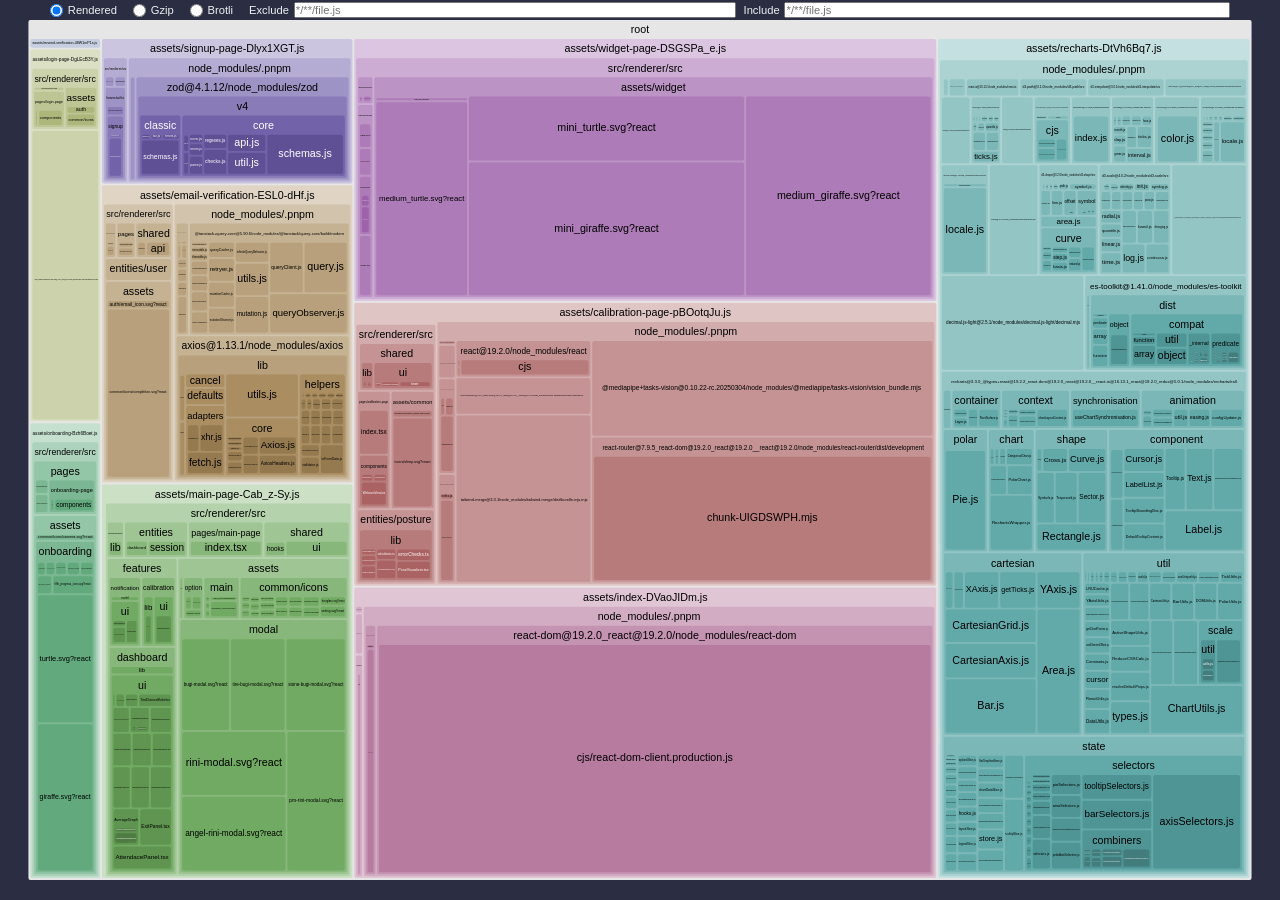
==== commit 52b61dfb: "🚀 Deploy web app: feat: 오류 제보 탭 추가" ====
--- a/stats.html
+++ b/stats.html
@@ -4929,7 +4929,7 @@
   </script>
   <script>
     /*<!--*/
-    const data = {"version":2,"tree":{"name":"root","children":[{"name":"assets/calibration-page-pV9ywi8V.js","children":[{"uid":"5e456c80-1","name":"\u0000commonjsHelpers.js"},{"name":"\u0000/node_modules/.pnpm","children":[{"name":"react@19.2.0/node_modules/react","children":[{"uid":"5e456c80-3","name":"jsx-runtime.js?commonjs-module"},{"name":"cjs","children":[{"uid":"5e456c80-5","name":"react-jsx-runtime.production.js?commonjs-exports"},{"uid":"5e456c80-15","name":"react.production.js?commonjs-exports"}]},{"uid":"5e456c80-11","name":"jsx-runtime.js?commonjs-es-import"},{"uid":"5e456c80-13","name":"index.js?commonjs-module"},{"uid":"5e456c80-29","name":"index.js?commonjs-es-import"}]},{"name":"react-dom@19.2.0_react@19.2.0/node_modules/react-dom","children":[{"uid":"5e456c80-21","name":"index.js?commonjs-module"},{"name":"cjs/react-dom.production.js?commonjs-exports","uid":"5e456c80-23"},{"uid":"5e456c80-47","name":"index.js?commonjs-es-import"}]},{"name":"cookie@1.0.2/node_modules/cookie/dist","children":[{"uid":"5e456c80-33","name":"index.js?commonjs-exports"},{"uid":"5e456c80-37","name":"index.js?commonjs-es-import"}]},{"name":"set-cookie-parser@2.7.2/node_modules/set-cookie-parser/lib","children":[{"uid":"5e456c80-39","name":"set-cookie.js?commonjs-module"},{"uid":"5e456c80-43","name":"set-cookie.js?commonjs-es-import"}]},{"name":"react-webcam@7.2.0_react-dom@19.2.0_react@19.2.0__react@19.2.0/node_modules/react-webcam/dist","children":[{"uid":"5e456c80-123","name":"react-webcam.js?commonjs-module"},{"uid":"5e456c80-127","name":"react-webcam.js?commonjs-es-import"}]}]},{"name":"node_modules/.pnpm","children":[{"name":"react@19.2.0/node_modules/react","children":[{"name":"cjs","children":[{"uid":"5e456c80-7","name":"react-jsx-runtime.production.js"},{"uid":"5e456c80-17","name":"react.production.js"}]},{"uid":"5e456c80-9","name":"jsx-runtime.js"},{"uid":"5e456c80-19","name":"index.js"}]},{"name":"react-dom@19.2.0_react@19.2.0/node_modules/react-dom","children":[{"name":"cjs/react-dom.production.js","uid":"5e456c80-25"},{"uid":"5e456c80-27","name":"index.js"}]},{"name":"react-router@7.9.5_react-dom@19.2.0_react@19.2.0__react@19.2.0/node_modules/react-router/dist/development","children":[{"uid":"5e456c80-31","name":"chunk-UIGDSWPH.mjs"},{"uid":"5e456c80-45","name":"chunk-JG3XND5A.mjs"},{"uid":"5e456c80-49","name":"dom-export.mjs"},{"uid":"5e456c80-51","name":"index.mjs"}]},{"name":"cookie@1.0.2/node_modules/cookie/dist/index.js","uid":"5e456c80-35"},{"name":"set-cookie-parser@2.7.2/node_modules/set-cookie-parser/lib/set-cookie.js","uid":"5e456c80-41"},{"name":"react-router-dom@7.9.5_react-dom@19.2.0_react@19.2.0__react@19.2.0/node_modules/react-router-dom/dist/index.mjs","uid":"5e456c80-53"},{"name":"clsx@2.1.1/node_modules/clsx/dist/clsx.mjs","uid":"5e456c80-55"},{"name":"tailwind-merge@3.3.1/node_modules/tailwind-merge/dist/bundle-mjs.mjs","uid":"5e456c80-57"},{"name":"@mediapipe+tasks-vision@0.10.22-rc.20250304/node_modules/@mediapipe/tasks-vision/vision_bundle.mjs","uid":"5e456c80-79"},{"name":"zustand@5.0.8_@types+react@19.2.2_immer@10.2.0_react@19.2.0_use-sync-external-store@1.6.0_react@19.2.0_/node_modules/zustand/esm","children":[{"uid":"5e456c80-87","name":"vanilla.mjs"},{"uid":"5e456c80-89","name":"react.mjs"},{"uid":"5e456c80-91","name":"index.mjs"},{"uid":"5e456c80-93","name":"middleware.mjs"}]},{"name":"class-variance-authority@0.7.1/node_modules/class-variance-authority/dist/index.mjs","uid":"5e456c80-103"},{"name":"react-webcam@7.2.0_react-dom@19.2.0_react@19.2.0__react@19.2.0/node_modules/react-webcam/dist/react-webcam.js","uid":"5e456c80-125"}]},{"name":"src/renderer/src","children":[{"name":"shared","children":[{"name":"lib","children":[{"uid":"5e456c80-59","name":"cn.ts"},{"uid":"5e456c80-67","name":"get-score-level.ts"}]},{"name":"ui","children":[{"name":"notification-message","children":[{"uid":"5e456c80-101","name":"icons.tsx"},{"uid":"5e456c80-105","name":"NotificateMessage.tsx"},{"uid":"5e456c80-107","name":"index.ts"}]},{"name":"timer","children":[{"uid":"5e456c80-113","name":"Timer.tsx"},{"uid":"5e456c80-115","name":"index.ts"}]},{"name":"button","children":[{"uid":"5e456c80-131","name":"buttonVariants.ts"},{"uid":"5e456c80-133","name":"Button.tsx"},{"uid":"5e456c80-135","name":"index.ts"}]}]}]},{"name":"assets/common","children":[{"name":"images/calibration_guide.svg?react","uid":"5e456c80-61"},{"name":"icons/sleep.svg?react","uid":"5e456c80-111"}]},{"name":"entities/posture","children":[{"name":"lib","children":[{"uid":"5e456c80-63","name":"types.ts"},{"uid":"5e456c80-65","name":"calculations.ts"},{"uid":"5e456c80-69","name":"ScoreProcessor.ts"},{"uid":"5e456c80-71","name":"PostureClassifier.ts"},{"uid":"5e456c80-73","name":"calibration.ts"},{"uid":"5e456c80-75","name":"errorChecks.ts"},{"uid":"5e456c80-77","name":"PostureStabilizer.ts"},{"uid":"5e456c80-81","name":"PoseDetection.tsx"},{"uid":"5e456c80-83","name":"PoseVisualizer.tsx"},{"uid":"5e456c80-85","name":"index.ts"}]},{"name":"model","children":[{"uid":"5e456c80-95","name":"use-posture-store.ts"},{"uid":"5e456c80-97","name":"index.ts"}]},{"uid":"5e456c80-99","name":"index.ts"}]},{"name":"pages/calibration-page","children":[{"name":"components","children":[{"uid":"5e456c80-109","name":"MeasuringPanel.tsx"},{"uid":"5e456c80-129","name":"WebcamView.tsx"},{"uid":"5e456c80-137","name":"WelcomePanel.tsx"}]},{"uid":"5e456c80-139","name":"index.tsx"},{"uid":"5e456c80-141","name":"index.ts"}]},{"name":"widgets/camera","children":[{"name":"model","children":[{"uid":"5e456c80-117","name":"use-camera-store.ts"},{"uid":"5e456c80-119","name":"index.ts"}]},{"uid":"5e456c80-121","name":"index.ts"}]}]}]},{"name":"assets/email-verification-RkSqgBri.js","children":[{"name":"node_modules/.pnpm","children":[{"name":"@tanstack+query-core@5.90.6/node_modules/@tanstack/query-core/build/modern","children":[{"uid":"5e456c80-143","name":"subscribable.js"},{"uid":"5e456c80-145","name":"timeoutManager.js"},{"uid":"5e456c80-147","name":"utils.js"},{"uid":"5e456c80-149","name":"focusManager.js"},{"uid":"5e456c80-151","name":"thenable.js"},{"uid":"5e456c80-153","name":"hydration.js"},{"uid":"5e456c80-155","name":"notifyManager.js"},{"uid":"5e456c80-157","name":"onlineManager.js"},{"uid":"5e456c80-159","name":"retryer.js"},{"uid":"5e456c80-161","name":"removable.js"},{"uid":"5e456c80-163","name":"query.js"},{"uid":"5e456c80-165","name":"queryObserver.js"},{"uid":"5e456c80-167","name":"infiniteQueryBehavior.js"},{"uid":"5e456c80-169","name":"infiniteQueryObserver.js"},{"uid":"5e456c80-171","name":"mutation.js"},{"uid":"5e456c80-173","name":"mutationCache.js"},{"uid":"5e456c80-175","name":"mutationObserver.js"},{"uid":"5e456c80-177","name":"queriesObserver.js"},{"uid":"5e456c80-179","name":"queryCache.js"},{"uid":"5e456c80-181","name":"queryClient.js"},{"uid":"5e456c80-183","name":"streamedQuery.js"},{"uid":"5e456c80-185","name":"types.js"},{"uid":"5e456c80-187","name":"index.js"}]},{"name":"@tanstack+react-query@5.90.6_react@19.2.0/node_modules/@tanstack/react-query/build/modern","children":[{"uid":"5e456c80-189","name":"types.js"},{"uid":"5e456c80-191","name":"QueryClientProvider.js"},{"uid":"5e456c80-193","name":"IsRestoringProvider.js"},{"uid":"5e456c80-195","name":"QueryErrorResetBoundary.js"},{"uid":"5e456c80-197","name":"errorBoundaryUtils.js"},{"uid":"5e456c80-199","name":"suspense.js"},{"uid":"5e456c80-201","name":"useQueries.js"},{"uid":"5e456c80-203","name":"useBaseQuery.js"},{"uid":"5e456c80-205","name":"useQuery.js"},{"uid":"5e456c80-207","name":"useSuspenseQuery.js"},{"uid":"5e456c80-209","name":"useSuspenseInfiniteQuery.js"},{"uid":"5e456c80-211","name":"useSuspenseQueries.js"},{"uid":"5e456c80-213","name":"usePrefetchQuery.js"},{"uid":"5e456c80-215","name":"usePrefetchInfiniteQuery.js"},{"uid":"5e456c80-217","name":"queryOptions.js"},{"uid":"5e456c80-219","name":"infiniteQueryOptions.js"},{"uid":"5e456c80-221","name":"HydrationBoundary.js"},{"uid":"5e456c80-223","name":"useIsFetching.js"},{"uid":"5e456c80-225","name":"useMutationState.js"},{"uid":"5e456c80-227","name":"useMutation.js"},{"uid":"5e456c80-229","name":"mutationOptions.js"},{"uid":"5e456c80-231","name":"useInfiniteQuery.js"},{"uid":"5e456c80-233","name":"index.js"}]},{"name":"axios@1.13.1/node_modules/axios","children":[{"name":"lib","children":[{"name":"helpers","children":[{"uid":"5e456c80-235","name":"bind.js"},{"uid":"5e456c80-241","name":"null.js"},{"uid":"5e456c80-243","name":"toFormData.js"},{"uid":"5e456c80-245","name":"AxiosURLSearchParams.js"},{"uid":"5e456c80-247","name":"buildURL.js"},{"uid":"5e456c80-265","name":"toURLEncodedForm.js"},{"uid":"5e456c80-267","name":"formDataToJSON.js"},{"uid":"5e456c80-271","name":"parseHeaders.js"},{"uid":"5e456c80-283","name":"parseProtocol.js"},{"uid":"5e456c80-285","name":"speedometer.js"},{"uid":"5e456c80-287","name":"throttle.js"},{"uid":"5e456c80-289","name":"progressEventReducer.js"},{"uid":"5e456c80-291","name":"isURLSameOrigin.js"},{"uid":"5e456c80-293","name":"cookies.js"},{"uid":"5e456c80-295","name":"isAbsoluteURL.js"},{"uid":"5e456c80-297","name":"combineURLs.js"},{"uid":"5e456c80-303","name":"resolveConfig.js"},{"uid":"5e456c80-307","name":"composeSignals.js"},{"uid":"5e456c80-309","name":"trackStream.js"},{"uid":"5e456c80-319","name":"validator.js"},{"uid":"5e456c80-325","name":"spread.js"},{"uid":"5e456c80-327","name":"isAxiosError.js"},{"uid":"5e456c80-329","name":"HttpStatusCode.js"}]},{"uid":"5e456c80-237","name":"utils.js"},{"name":"core","children":[{"uid":"5e456c80-239","name":"AxiosError.js"},{"uid":"5e456c80-249","name":"InterceptorManager.js"},{"uid":"5e456c80-273","name":"AxiosHeaders.js"},{"uid":"5e456c80-275","name":"transformData.js"},{"uid":"5e456c80-281","name":"settle.js"},{"uid":"5e456c80-299","name":"buildFullPath.js"},{"uid":"5e456c80-301","name":"mergeConfig.js"},{"uid":"5e456c80-315","name":"dispatchRequest.js"},{"uid":"5e456c80-321","name":"Axios.js"}]},{"name":"defaults","children":[{"uid":"5e456c80-251","name":"transitional.js"},{"uid":"5e456c80-269","name":"index.js"}]},{"name":"platform","children":[{"name":"browser","children":[{"name":"classes","children":[{"uid":"5e456c80-253","name":"URLSearchParams.js"},{"uid":"5e456c80-255","name":"FormData.js"},{"uid":"5e456c80-257","name":"Blob.js"}]},{"uid":"5e456c80-259","name":"index.js"}]},{"name":"common/utils.js","uid":"5e456c80-261"},{"uid":"5e456c80-263","name":"index.js"}]},{"name":"cancel","children":[{"uid":"5e456c80-277","name":"isCancel.js"},{"uid":"5e456c80-279","name":"CanceledError.js"},{"uid":"5e456c80-323","name":"CancelToken.js"}]},{"name":"adapters","children":[{"uid":"5e456c80-305","name":"xhr.js"},{"uid":"5e456c80-311","name":"fetch.js"},{"uid":"5e456c80-313","name":"adapters.js"}]},{"name":"env/data.js","uid":"5e456c80-317"},{"uid":"5e456c80-331","name":"axios.js"}]},{"uid":"5e456c80-333","name":"index.js"}]}]},{"name":"src/renderer/src","children":[{"name":"shared","children":[{"name":"api","children":[{"uid":"5e456c80-335","name":"instance.ts"},{"uid":"5e456c80-337","name":"index.ts"}]},{"name":"lib/analytics","children":[{"uid":"5e456c80-339","name":"client.ts"},{"uid":"5e456c80-341","name":"events.ts"},{"uid":"5e456c80-343","name":"schema.ts"},{"uid":"5e456c80-345","name":"index.ts"}]}]},{"name":"entities/user","children":[{"name":"api","children":[{"uid":"5e456c80-347","name":"use-login-mutation.ts"},{"uid":"5e456c80-349","name":"use-signup-mutation.ts"},{"uid":"5e456c80-351","name":"use-verify-email-mutation.ts"},{"uid":"5e456c80-353","name":"index.ts"}]},{"name":"model","children":[{"uid":"5e456c80-355","name":"use-email-store.ts"},{"uid":"5e456c80-357","name":"index.ts"}]},{"name":"types/index.ts","uid":"5e456c80-359"},{"uid":"5e456c80-361","name":"index.ts"}]},{"name":"assets","children":[{"name":"common/icons/completion.svg?react","uid":"5e456c80-363"},{"name":"auth/email_icon.svg?react","uid":"5e456c80-369"}]},{"name":"pages","children":[{"name":"email-verification-callback-page","children":[{"uid":"5e456c80-365","name":"index.tsx"},{"uid":"5e456c80-367","name":"index.ts"}]},{"name":"email-verification-page","children":[{"uid":"5e456c80-375","name":"index.tsx"},{"uid":"5e456c80-377","name":"index.ts"}]}]},{"name":"features/auth/ui/signup/components","children":[{"uid":"5e456c80-371","name":"EmailHeroSection.tsx"},{"uid":"5e456c80-373","name":"ResendSection.tsx"}]}]}]},{"name":"assets/login-page-BnjLKqw1.js","children":[{"name":"src/renderer/src","children":[{"name":"assets","children":[{"name":"common/icons","children":[{"uid":"5e456c80-379","name":"logo.svg?react"},{"uid":"5e456c80-381","name":"symbol.svg?react"}]},{"name":"auth","children":[{"uid":"5e456c80-385","name":"error_icon.svg?react"},{"uid":"5e456c80-387","name":"saveid_icon.svg?react"},{"uid":"5e456c80-397","name":"invisible_icon.svg?react"},{"uid":"5e456c80-399","name":"visible_icon.svg?react"}]}]},{"name":"pages/login-page","children":[{"name":"components","children":[{"uid":"5e456c80-383","name":"HeroSection.tsx"},{"uid":"5e456c80-395","name":"LoginButton.tsx"},{"uid":"5e456c80-401","name":"PasswordField.tsx"},{"uid":"5e456c80-403","name":"Loginforrm.tsx"}]},{"uid":"5e456c80-405","name":"index.tsx"},{"uid":"5e456c80-407","name":"index.ts"}]},{"name":"shared/ui/input-field","children":[{"uid":"5e456c80-389","name":"TextField.tsx"},{"uid":"5e456c80-391","name":"index.ts"}]}]},{"name":"node_modules/.pnpm/react-hook-form@7.66.0_react@19.2.0/node_modules/react-hook-form/dist/index.esm.mjs","uid":"5e456c80-393"}]},{"name":"assets/main-page-WRXR6Zof.js","children":[{"name":"\u0000vite/preload-helper.js","uid":"5e456c80-409"},{"name":"src/renderer/src","children":[{"name":"assets","children":[{"name":"common/icons","children":[{"uid":"5e456c80-411","name":"moon_icon.svg?react"},{"uid":"5e456c80-413","name":"sun_icon.svg?react"},{"uid":"5e456c80-477","name":"arrow-narrow-down.svg?react"},{"uid":"5e456c80-479","name":"arrow-narrow-up.svg?react"},{"uid":"5e456c80-503","name":"page-move-button.svg?react"},{"uid":"5e456c80-509","name":"info-circle.svg?react"},{"uid":"5e456c80-565","name":"dashboard.svg?react"},{"uid":"5e456c80-567","name":"setting.svg?react"},{"uid":"5e456c80-611","name":"calendar.svg?react"},{"uid":"5e456c80-613","name":"chevron-right.svg?react"},{"uid":"5e456c80-615","name":"clock.svg?react"},{"uid":"5e456c80-617","name":"hourglass.svg?react"},{"uid":"5e456c80-619","name":"thumbup.svg?react"},{"uid":"5e456c80-631","name":"hide.svg?react"},{"uid":"5e456c80-633","name":"show.svg?react"},{"uid":"5e456c80-635","name":"widget.svg?react"}]},{"name":"main","children":[{"uid":"5e456c80-455","name":"minus_icon.svg?react"},{"uid":"5e456c80-457","name":"plus_icon.svg?react"},{"name":"averagePosture","children":[{"uid":"5e456c80-525","name":"step_one_character.png"},{"uid":"5e456c80-527","name":"step_two_character.png"},{"uid":"5e456c80-529","name":"step_three_character.png"},{"uid":"5e456c80-531","name":"step_four_character.png"},{"uid":"5e456c80-533","name":"step_five_character.png"}]},{"uid":"5e456c80-569","name":"bell_icon.svg?react"},{"uid":"5e456c80-625","name":"achivement_meadl.svg?react"}]},{"name":"modal","children":[{"uid":"5e456c80-541","name":"angel-rini-modal.svg?react"},{"uid":"5e456c80-543","name":"bugi-modal.svg?react"},{"uid":"5e456c80-545","name":"pm-rini-modal.svg?react"},{"uid":"5e456c80-547","name":"rini-modal.svg?react"},{"uid":"5e456c80-549","name":"stone-bugi-modal.svg?react"},{"uid":"5e456c80-551","name":"tire-bugi-modal.svg?react"}]},{"name":"video","children":[{"uid":"5e456c80-581","name":"angel-rini.webm"},{"uid":"5e456c80-583","name":"background.webm"},{"uid":"5e456c80-585","name":"bugi.webm"},{"uid":"5e456c80-587","name":"pm-rini.webm"},{"uid":"5e456c80-589","name":"rini.webm"},{"uid":"5e456c80-591","name":"stone-bugi.webm"},{"uid":"5e456c80-593","name":"tire-bugi.webm"},{"uid":"5e456c80-595","name":"angel-rini-rest.svg"},{"uid":"5e456c80-597","name":"bugi-rest.svg"},{"uid":"5e456c80-599","name":"pm-rini-rest.svg"},{"uid":"5e456c80-601","name":"rini.svg"},{"uid":"5e456c80-603","name":"stone-bugi-rest.svg"},{"uid":"5e456c80-605","name":"tire-bugi-rest.svg"}]}]},{"name":"shared","children":[{"name":"ui","children":[{"name":"theme-toggle-switch","children":[{"uid":"5e456c80-415","name":"ThemeToggleSwitch.tsx"},{"uid":"5e456c80-417","name":"index.ts"}]},{"name":"loading","children":[{"uid":"5e456c80-421","name":"LoadingSpinner.tsx"},{"uid":"5e456c80-423","name":"index.ts"}]},{"name":"toggle-switch","children":[{"uid":"5e456c80-447","name":"ToggleSwitch.tsx"},{"uid":"5e456c80-449","name":"NotificationToggleSwitch.tsx"},{"uid":"5e456c80-451","name":"index.ts"}]},{"name":"intensity-slider","children":[{"uid":"5e456c80-499","name":"IntensitySlider.tsx"},{"uid":"5e456c80-501","name":"index.ts"}]},{"name":"page-move-button","children":[{"uid":"5e456c80-505","name":"PageMoveButton.tsx"},{"uid":"5e456c80-507","name":"index.ts"}]},{"name":"panel-header","children":[{"uid":"5e456c80-511","name":"PannelHeader.tsx"},{"uid":"5e456c80-513","name":"index.ts"}]},{"name":"modal","children":[{"uid":"5e456c80-573","name":"ModalPortal.ts"},{"uid":"5e456c80-575","name":"index.ts"}]}]},{"name":"hooks","children":[{"uid":"5e456c80-419","name":"use-theme-preference.ts"},{"uid":"5e456c80-517","name":"use-theme-applied.ts"},{"uid":"5e456c80-571","name":"use-modal.ts"}]},{"name":"lib/get-color.ts","uid":"5e456c80-519"}]},{"name":"entities","children":[{"name":"session","children":[{"name":"api","children":[{"uid":"5e456c80-425","name":"use-create-session-mutation.ts"},{"uid":"5e456c80-427","name":"use-pause-session-mutation.ts"},{"uid":"5e456c80-429","name":"use-resume-session-mutation.ts"},{"uid":"5e456c80-431","name":"use-stop-session-mutation.ts"},{"uid":"5e456c80-433","name":"use-save-metrics-mutation.ts"},{"uid":"5e456c80-435","name":"use-session-report-query.ts"},{"uid":"5e456c80-437","name":"index.ts"}]},{"name":"types/index.ts","uid":"5e456c80-439"},{"uid":"5e456c80-441","name":"index.ts"}]},{"name":"dashboard","children":[{"name":"api","children":[{"uid":"5e456c80-481","name":"use-attendance-query.ts"},{"uid":"5e456c80-483","name":"use-average-score-query.ts"},{"uid":"5e456c80-485","name":"use-highlight-query.ts"},{"uid":"5e456c80-487","name":"use-level-query.ts"},{"uid":"5e456c80-489","name":"use-posture-graph-query.ts"},{"uid":"5e456c80-491","name":"use-posture-pattern-query.ts"},{"uid":"5e456c80-493","name":"index.ts"}]},{"name":"types/index.ts","uid":"5e456c80-495"},{"uid":"5e456c80-497","name":"index.ts"}]}]},{"name":"features","children":[{"name":"calibration","children":[{"name":"ui","children":[{"name":"components/WebcamView.tsx","uid":"5e456c80-443"},{"uid":"5e456c80-445","name":"index.ts"}]},{"name":"lib","children":[{"uid":"5e456c80-471","name":"useNotificationScheduler.ts"},{"uid":"5e456c80-473","name":"index.ts"}]},{"uid":"5e456c80-475","name":"index.ts"}]},{"name":"notification","children":[{"name":"ui","children":[{"name":"hooks/useTimeEditor.ts","uid":"5e456c80-453"},{"name":"components/TimeControlSection.tsx","uid":"5e456c80-459"},{"uid":"5e456c80-463","name":"NotificationModal.tsx"},{"uid":"5e456c80-465","name":"index.ts"}]},{"name":"model","children":[{"uid":"5e456c80-461","name":"use-notification-store.ts"},{"uid":"5e456c80-467","name":"index.ts"}]},{"uid":"5e456c80-469","name":"index.ts"}]},{"name":"dashboard","children":[{"name":"ui","children":[{"uid":"5e456c80-515","name":"AttendacePanel.tsx"},{"name":"AverageGraph","children":[{"name":"hooks/useAverageGraphChart.ts","uid":"5e456c80-521"},{"uid":"5e456c80-523","name":"AverageGraphPannel.tsx"}]},{"name":"AveragePosture","children":[{"uid":"5e456c80-535","name":"levelConfig.ts"},{"uid":"5e456c80-537","name":"AveragePosturePanel.tsx"}]},{"uid":"5e456c80-539","name":"CharacterPanel.tsx"},{"name":"CharacterSpeedRow/constants.ts","uid":"5e456c80-553"},{"uid":"5e456c80-555","name":"CharacterSpeedRow.tsx"},{"uid":"5e456c80-557","name":"ExitPanel.tsx"},{"name":"HighlightsPanel/hooks/useHighlightsChart.ts","uid":"5e456c80-559"},{"uid":"5e456c80-561","name":"HighlightsPanel.tsx"},{"uid":"5e456c80-563","name":"LevelProgressPanel.tsx"},{"uid":"5e456c80-577","name":"SettingsModal.tsx"},{"uid":"5e456c80-579","name":"MainHeader.tsx"},{"uid":"5e456c80-607","name":"RunningPanel.tsx"},{"uid":"5e456c80-609","name":"MiniRunningPanel.tsx"},{"uid":"5e456c80-621","name":"PosePatternPanel.tsx"},{"uid":"5e456c80-623","name":"TotalDistanceModal.tsx"},{"uid":"5e456c80-627","name":"TotalDistancePanel.tsx"},{"uid":"5e456c80-629","name":"TrendPanel.tsx"},{"uid":"5e456c80-643","name":"WebcamPanel.tsx"},{"uid":"5e456c80-645","name":"index.ts"}]},{"name":"lib","children":[{"uid":"5e456c80-647","name":"useAutoMetricsSender.ts"},{"uid":"5e456c80-649","name":"useSessionCleanup.ts"},{"uid":"5e456c80-651","name":"index.ts"}]},{"uid":"5e456c80-653","name":"index.ts"}]}]},{"name":"widgets/widget","children":[{"name":"lib","children":[{"uid":"5e456c80-637","name":"useWidget.ts"},{"uid":"5e456c80-639","name":"index.ts"}]},{"uid":"5e456c80-641","name":"index.ts"}]},{"name":"pages/main-page","children":[{"uid":"5e456c80-655","name":"index.tsx"},{"uid":"5e456c80-657","name":"index.ts"}]}]}]},{"name":"assets/onboarding-CWjhh_5Y.js","children":[{"name":"src/renderer/src","children":[{"name":"pages","children":[{"name":"onboarding-completion-page","children":[{"uid":"5e456c80-659","name":"index.tsx"},{"uid":"5e456c80-661","name":"index.ts"}]},{"name":"onboarding-page","children":[{"name":"components","children":[{"uid":"5e456c80-687","name":"FirstImageDescription.tsx"},{"uid":"5e456c80-689","name":"ImageDescriptionPanel.tsx"},{"uid":"5e456c80-701","name":"InfoPanel.tsx"},{"uid":"5e456c80-709","name":"CameraPermissionButton.tsx"}]},{"uid":"5e456c80-711","name":"index.tsx"},{"uid":"5e456c80-713","name":"index.ts"}]},{"name":"onboarding-init-page","children":[{"uid":"5e456c80-703","name":"index.tsx"},{"uid":"5e456c80-705","name":"index.ts"}]}]},{"name":"assets","children":[{"name":"onboarding","children":[{"uid":"5e456c80-663","name":"first_dark_image.png"},{"uid":"5e456c80-665","name":"first_image.png"},{"uid":"5e456c80-667","name":"fourth_dark_image.png"},{"uid":"5e456c80-669","name":"fourth_image.png"},{"uid":"5e456c80-671","name":"prev_icon.svg?react"},{"uid":"5e456c80-673","name":"rock_icon.svg?react"},{"uid":"5e456c80-675","name":"second_dark_image.png"},{"uid":"5e456c80-677","name":"second_image.png"},{"uid":"5e456c80-679","name":"third_dark_image.png"},{"uid":"5e456c80-681","name":"third_image.png"},{"uid":"5e456c80-683","name":"giraffe.svg?react"},{"uid":"5e456c80-685","name":"turtle.svg?react"},{"uid":"5e456c80-691","name":"fifth_progress_icon.svg?react"},{"uid":"5e456c80-693","name":"first_progress_icon.svg?react"},{"uid":"5e456c80-695","name":"fourth_progress_icon.svg?react"},{"uid":"5e456c80-697","name":"second_progress_icon.svg?react"},{"uid":"5e456c80-699","name":"third_progress_icon.svg?react"}]},{"name":"common/icons/camera.svg?react","uid":"5e456c80-707"}]}]}]},{"name":"assets/recharts-Bnnq89pK.js","children":[{"name":"node_modules/.pnpm","children":[{"name":"recharts@3.3.0_@types+react@19.2.2_react-dom@19.2.0_react@19.2.0__react-is@16.13.1_react@19.2.0_redux@5.0.1/node_modules/recharts/es6","children":[{"name":"util","children":[{"uid":"5e456c80-715","name":"excludeEventProps.js"},{"uid":"5e456c80-717","name":"svgPropertiesNoEvents.js"},{"uid":"5e456c80-719","name":"svgPropertiesAndEvents.js"},{"uid":"5e456c80-881","name":"DataUtils.js"},{"uid":"5e456c80-885","name":"types.js"},{"name":"payload/getUniqPayload.js","uid":"5e456c80-1001"},{"uid":"5e456c80-1063","name":"useElementOffset.js"},{"uid":"5e456c80-1075","name":"PolarUtils.js"},{"uid":"5e456c80-1077","name":"getSliced.js"},{"uid":"5e456c80-1079","name":"ChartUtils.js"},{"uid":"5e456c80-1085","name":"Constants.js"},{"uid":"5e456c80-1109","name":"LogUtils.js"},{"uid":"5e456c80-1113","name":"isWellBehavedNumber.js"},{"name":"tooltip/translate.js","uid":"5e456c80-1125"},{"uid":"5e456c80-1129","name":"Global.js"},{"name":"cursor","children":[{"uid":"5e456c80-1137","name":"getCursorRectangle.js"},{"uid":"5e456c80-1531","name":"getRadialCursorPoints.js"},{"uid":"5e456c80-1535","name":"getCursorPoints.js"}]},{"uid":"5e456c80-1139","name":"resolveDefaultProps.js"},{"uid":"5e456c80-1527","name":"useAnimationId.js"},{"uid":"5e456c80-1857","name":"isDomainSpecifiedByUser.js"},{"name":"scale","children":[{"name":"util","children":[{"uid":"5e456c80-1861","name":"utils.js"},{"uid":"5e456c80-1863","name":"arithmetic.js"}]},{"uid":"5e456c80-1865","name":"getNiceTickValues.js"},{"uid":"5e456c80-1867","name":"index.js"}]},{"name":"stacks/getStackSeriesIdentifier.js","uid":"5e456c80-1883"},{"uid":"5e456c80-1941","name":"Events.js"},{"uid":"5e456c80-1955","name":"LRUCache.js"},{"uid":"5e456c80-1957","name":"DOMUtils.js"},{"uid":"5e456c80-1959","name":"ReduceCSSCalc.js"},{"uid":"5e456c80-2039","name":"ReactUtils.js"},{"uid":"5e456c80-2051","name":"ActiveShapeUtils.js"},{"uid":"5e456c80-2059","name":"useId.js"},{"uid":"5e456c80-2061","name":"useUniqueId.js"},{"uid":"5e456c80-2085","name":"RadialBarUtils.js"},{"uid":"5e456c80-2089","name":"BarUtils.js"},{"uid":"5e456c80-2105","name":"CssPrefixUtils.js"},{"uid":"5e456c80-2115","name":"CartesianUtils.js"},{"uid":"5e456c80-2127","name":"ShallowEqual.js"},{"uid":"5e456c80-2129","name":"getEveryNthWithCondition.js"},{"uid":"5e456c80-2131","name":"TickUtils.js"},{"uid":"5e456c80-2137","name":"YAxisUtils.js"},{"uid":"5e456c80-2145","name":"getRadiusAndStrokeWidthFromDot.js"},{"uid":"5e456c80-2155","name":"ScatterUtils.js"},{"uid":"5e456c80-2183","name":"getChartPointer.js"},{"uid":"5e456c80-2211","name":"useReportScale.js"},{"uid":"5e456c80-2297","name":"FunnelUtils.js"}]},{"name":"container","children":[{"uid":"5e456c80-721","name":"Surface.js"},{"uid":"5e456c80-723","name":"Layer.js"},{"uid":"5e456c80-2119","name":"ClipPathProvider.js"},{"uid":"5e456c80-2209","name":"RootSurface.js"}]},{"name":"context","children":[{"uid":"5e456c80-725","name":"legendPortalContext.js"},{"uid":"5e456c80-1061","name":"legendPayloadContext.js"},{"uid":"5e456c80-1089","name":"PanoramaContext.js"},{"uid":"5e456c80-1117","name":"chartLayoutContext.js"},{"uid":"5e456c80-1131","name":"accessibilityContext.js"},{"uid":"5e456c80-1925","name":"useTooltipAxis.js"},{"uid":"5e456c80-1931","name":"tooltipPortalContext.js"},{"uid":"5e456c80-2053","name":"tooltipContext.js"},{"uid":"5e456c80-2063","name":"RegisterGraphicalItemId.js"},{"uid":"5e456c80-2093","name":"ErrorBarContext.js"},{"uid":"5e456c80-2107","name":"chartDataContext.js"},{"uid":"5e456c80-2109","name":"brushUpdateContext.js"}]},{"name":"shape","children":[{"uid":"5e456c80-883","name":"Symbols.js"},{"uid":"5e456c80-1133","name":"Curve.js"},{"uid":"5e456c80-1135","name":"Cross.js"},{"uid":"5e456c80-1529","name":"Rectangle.js"},{"uid":"5e456c80-1533","name":"Sector.js"},{"uid":"5e456c80-1985","name":"Polygon.js"},{"uid":"5e456c80-1987","name":"Dot.js"},{"uid":"5e456c80-2049","name":"Trapezoid.js"}]},{"name":"component","children":[{"uid":"5e456c80-887","name":"DefaultLegendContent.js"},{"uid":"5e456c80-1111","name":"responsiveContainerUtils.js"},{"uid":"5e456c80-1115","name":"ResponsiveContainer.js"},{"uid":"5e456c80-1121","name":"Legend.js"},{"uid":"5e456c80-1123","name":"DefaultTooltipContent.js"},{"uid":"5e456c80-1127","name":"TooltipBoundingBox.js"},{"uid":"5e456c80-1929","name":"Cursor.js"},{"uid":"5e456c80-1951","name":"Tooltip.js"},{"uid":"5e456c80-1953","name":"Cell.js"},{"uid":"5e456c80-1961","name":"Text.js"},{"uid":"5e456c80-1963","name":"Label.js"},{"uid":"5e456c80-1981","name":"LabelList.js"},{"uid":"5e456c80-1983","name":"Customized.js"},{"uid":"5e456c80-2079","name":"ActivePoints.js"}]},{"name":"state","children":[{"uid":"5e456c80-1021","name":"RechartsReduxContext.js"},{"uid":"5e456c80-1023","name":"hooks.js"},{"name":"selectors","children":[{"uid":"5e456c80-1059","name":"legendSelectors.js"},{"uid":"5e456c80-1081","name":"containerSelectors.js"},{"uid":"5e456c80-1083","name":"selectAllAxes.js"},{"uid":"5e456c80-1087","name":"selectChartOffsetInternal.js"},{"uid":"5e456c80-1091","name":"brushSelectors.js"},{"uid":"5e456c80-1855","name":"dataSelectors.js"},{"uid":"5e456c80-1869","name":"rootPropsSelectors.js"},{"name":"combiners","children":[{"uid":"5e456c80-1875","name":"combineAxisRangeWithReverse.js"},{"uid":"5e456c80-1891","name":"combineDisplayedStackedData.js"},{"uid":"5e456c80-1903","name":"combineActiveLabel.js"},{"uid":"5e456c80-1909","name":"combineTooltipInteractionState.js"},{"uid":"5e456c80-1911","name":"combineActiveTooltipIndex.js"},{"uid":"5e456c80-1913","name":"combineCoordinateForDefaultIndex.js"},{"uid":"5e456c80-1915","name":"combineTooltipPayloadConfigurations.js"},{"uid":"5e456c80-1921","name":"combineTooltipPayload.js"}]},{"uid":"5e456c80-1877","name":"polarAxisSelectors.js"},{"uid":"5e456c80-1879","name":"pickAxisType.js"},{"uid":"5e456c80-1881","name":"pickAxisId.js"},{"uid":"5e456c80-1885","name":"selectTooltipAxisType.js"},{"uid":"5e456c80-1887","name":"selectTooltipAxisId.js"},{"uid":"5e456c80-1889","name":"selectTooltipAxis.js"},{"uid":"5e456c80-1895","name":"numberDomainEqualityCheck.js"},{"uid":"5e456c80-1897","name":"arrayEqualityCheck.js"},{"uid":"5e456c80-1899","name":"axisSelectors.js"},{"uid":"5e456c80-1901","name":"selectTooltipEventType.js"},{"uid":"5e456c80-1905","name":"selectTooltipSettings.js"},{"uid":"5e456c80-1917","name":"selectTooltipPayloadSearcher.js"},{"uid":"5e456c80-1919","name":"selectTooltipState.js"},{"uid":"5e456c80-1923","name":"tooltipSelectors.js"},{"uid":"5e456c80-1927","name":"selectors.js"},{"uid":"5e456c80-1989","name":"polarSelectors.js"},{"uid":"5e456c80-1991","name":"polarScaleSelectors.js"},{"uid":"5e456c80-1993","name":"polarGridSelectors.js"},{"uid":"5e456c80-2027","name":"pieSelectors.js"},{"uid":"5e456c80-2073","name":"selectChartOffset.js"},{"uid":"5e456c80-2075","name":"selectPlotArea.js"},{"uid":"5e456c80-2081","name":"radarSelectors.js"},{"uid":"5e456c80-2099","name":"barSelectors.js"},{"uid":"5e456c80-2101","name":"radialBarSelectors.js"},{"uid":"5e456c80-2143","name":"lineSelectors.js"},{"uid":"5e456c80-2149","name":"areaSelectors.js"},{"uid":"5e456c80-2157","name":"scatterSelectors.js"},{"uid":"5e456c80-2181","name":"selectActivePropsFromChartPointer.js"},{"uid":"5e456c80-2197","name":"touchSelectors.js"},{"uid":"5e456c80-2299","name":"funnelSelectors.js"}]},{"uid":"5e456c80-1073","name":"layoutSlice.js"},{"uid":"5e456c80-1119","name":"legendSlice.js"},{"name":"types/StackedGraphicalItem.js","uid":"5e456c80-1893"},{"uid":"5e456c80-1907","name":"tooltipSlice.js"},{"uid":"5e456c80-1943","name":"optionsSlice.js"},{"uid":"5e456c80-1947","name":"chartDataSlice.js"},{"uid":"5e456c80-2021","name":"polarAxisSlice.js"},{"uid":"5e456c80-2055","name":"SetTooltipEntrySettings.js"},{"uid":"5e456c80-2057","name":"SetLegendPayload.js"},{"uid":"5e456c80-2065","name":"graphicalItemsSlice.js"},{"uid":"5e456c80-2067","name":"SetGraphicalItem.js"},{"uid":"5e456c80-2071","name":"cartesianAxisSlice.js"},{"uid":"5e456c80-2091","name":"errorBarSlice.js"},{"uid":"5e456c80-2111","name":"brushSlice.js"},{"uid":"5e456c80-2117","name":"referenceElementsSlice.js"},{"uid":"5e456c80-2185","name":"mouseEventsMiddleware.js"},{"uid":"5e456c80-2187","name":"reduxDevtoolsJsonStringifyReplacer.js"},{"uid":"5e456c80-2189","name":"rootPropsSlice.js"},{"uid":"5e456c80-2191","name":"polarOptionsSlice.js"},{"uid":"5e456c80-2193","name":"keyboardEventsMiddleware.js"},{"uid":"5e456c80-2195","name":"externalEventsMiddleware.js"},{"uid":"5e456c80-2199","name":"touchEventsMiddleware.js"},{"uid":"5e456c80-2201","name":"store.js"},{"uid":"5e456c80-2203","name":"RechartsStoreProvider.js"},{"uid":"5e456c80-2205","name":"ReportMainChartProps.js"},{"uid":"5e456c80-2207","name":"ReportChartProps.js"},{"uid":"5e456c80-2223","name":"ReportPolarOptions.js"}]},{"name":"animation","children":[{"uid":"5e456c80-1511","name":"util.js"},{"uid":"5e456c80-1513","name":"configUpdate.js"},{"uid":"5e456c80-1515","name":"easing.js"},{"uid":"5e456c80-1517","name":"AnimationManager.js"},{"uid":"5e456c80-1519","name":"timeoutController.js"},{"uid":"5e456c80-1521","name":"createDefaultAnimationManager.js"},{"uid":"5e456c80-1523","name":"useAnimationManager.js"},{"uid":"5e456c80-1525","name":"JavascriptAnimate.js"},{"uid":"5e456c80-2165","name":"CSSTransitionAnimate.js"}]},{"name":"polar","children":[{"uid":"5e456c80-1871","name":"defaultPolarAngleAxisProps.js"},{"uid":"5e456c80-1873","name":"defaultPolarRadiusAxisProps.js"},{"uid":"5e456c80-1995","name":"PolarGrid.js"},{"uid":"5e456c80-2023","name":"PolarRadiusAxis.js"},{"uid":"5e456c80-2025","name":"PolarAngleAxis.js"},{"uid":"5e456c80-2069","name":"Pie.js"},{"uid":"5e456c80-2083","name":"Radar.js"},{"uid":"5e456c80-2103","name":"RadialBar.js"}]},{"name":"synchronisation","children":[{"uid":"5e456c80-1945","name":"syncSelectors.js"},{"uid":"5e456c80-1949","name":"useChartSynchronisation.js"}]},{"uid":"5e456c80-2077","name":"hooks.js"},{"name":"cartesian","children":[{"uid":"5e456c80-2095","name":"GraphicalItemClipPath.js"},{"uid":"5e456c80-2097","name":"Bar.js"},{"uid":"5e456c80-2113","name":"Brush.js"},{"uid":"5e456c80-2121","name":"ReferenceLine.js"},{"uid":"5e456c80-2123","name":"ReferenceDot.js"},{"uid":"5e456c80-2125","name":"ReferenceArea.js"},{"uid":"5e456c80-2133","name":"getEquidistantTicks.js"},{"uid":"5e456c80-2135","name":"getTicks.js"},{"uid":"5e456c80-2139","name":"CartesianAxis.js"},{"uid":"5e456c80-2141","name":"CartesianGrid.js"},{"uid":"5e456c80-2147","name":"Line.js"},{"uid":"5e456c80-2151","name":"Area.js"},{"uid":"5e456c80-2153","name":"ZAxis.js"},{"uid":"5e456c80-2159","name":"Scatter.js"},{"uid":"5e456c80-2161","name":"XAxis.js"},{"uid":"5e456c80-2163","name":"YAxis.js"},{"uid":"5e456c80-2167","name":"ErrorBar.js"},{"uid":"5e456c80-2301","name":"Funnel.js"}]},{"name":"chart","children":[{"uid":"5e456c80-2213","name":"RechartsWrapper.js"},{"uid":"5e456c80-2215","name":"CategoricalChart.js"},{"uid":"5e456c80-2217","name":"CartesianChart.js"},{"uid":"5e456c80-2219","name":"LineChart.js"},{"uid":"5e456c80-2221","name":"BarChart.js"},{"uid":"5e456c80-2225","name":"PolarChart.js"},{"uid":"5e456c80-2227","name":"PieChart.js"},{"uid":"5e456c80-2273","name":"Treemap.js"},{"uid":"5e456c80-2283","name":"Sankey.js"},{"uid":"5e456c80-2285","name":"RadarChart.js"},{"uid":"5e456c80-2287","name":"ScatterChart.js"},{"uid":"5e456c80-2289","name":"AreaChart.js"},{"uid":"5e456c80-2291","name":"RadialBarChart.js"},{"uid":"5e456c80-2293","name":"ComposedChart.js"},{"uid":"5e456c80-2295","name":"SunburstChart.js"},{"uid":"5e456c80-2303","name":"FunnelChart.js"}]},{"uid":"5e456c80-2305","name":"index.js"}]},{"name":"d3-shape@3.2.0/node_modules/d3-shape/src","children":[{"uid":"5e456c80-727","name":"constant.js"},{"uid":"5e456c80-729","name":"math.js"},{"uid":"5e456c80-735","name":"path.js"},{"uid":"5e456c80-737","name":"arc.js"},{"uid":"5e456c80-739","name":"array.js"},{"name":"curve","children":[{"uid":"5e456c80-741","name":"linear.js"},{"uid":"5e456c80-755","name":"radial.js"},{"uid":"5e456c80-763","name":"bump.js"},{"uid":"5e456c80-797","name":"basis.js"},{"uid":"5e456c80-799","name":"basisClosed.js"},{"uid":"5e456c80-801","name":"basisOpen.js"},{"uid":"5e456c80-803","name":"bundle.js"},{"uid":"5e456c80-805","name":"cardinal.js"},{"uid":"5e456c80-807","name":"cardinalClosed.js"},{"uid":"5e456c80-809","name":"cardinalOpen.js"},{"uid":"5e456c80-811","name":"catmullRom.js"},{"uid":"5e456c80-813","name":"catmullRomClosed.js"},{"uid":"5e456c80-815","name":"catmullRomOpen.js"},{"uid":"5e456c80-817","name":"linearClosed.js"},{"uid":"5e456c80-819","name":"monotone.js"},{"uid":"5e456c80-821","name":"natural.js"},{"uid":"5e456c80-823","name":"step.js"}]},{"uid":"5e456c80-743","name":"point.js"},{"uid":"5e456c80-745","name":"line.js"},{"uid":"5e456c80-747","name":"area.js"},{"uid":"5e456c80-749","name":"descending.js"},{"uid":"5e456c80-751","name":"identity.js"},{"uid":"5e456c80-753","name":"pie.js"},{"uid":"5e456c80-757","name":"lineRadial.js"},{"uid":"5e456c80-759","name":"areaRadial.js"},{"uid":"5e456c80-761","name":"pointRadial.js"},{"uid":"5e456c80-765","name":"link.js"},{"name":"symbol","children":[{"uid":"5e456c80-767","name":"asterisk.js"},{"uid":"5e456c80-769","name":"circle.js"},{"uid":"5e456c80-771","name":"cross.js"},{"uid":"5e456c80-773","name":"diamond.js"},{"uid":"5e456c80-775","name":"diamond2.js"},{"uid":"5e456c80-777","name":"plus.js"},{"uid":"5e456c80-779","name":"square.js"},{"uid":"5e456c80-781","name":"square2.js"},{"uid":"5e456c80-783","name":"star.js"},{"uid":"5e456c80-785","name":"triangle.js"},{"uid":"5e456c80-787","name":"triangle2.js"},{"uid":"5e456c80-789","name":"wye.js"},{"uid":"5e456c80-791","name":"times.js"}]},{"uid":"5e456c80-793","name":"symbol.js"},{"uid":"5e456c80-795","name":"noop.js"},{"name":"offset","children":[{"uid":"5e456c80-825","name":"none.js"},{"uid":"5e456c80-831","name":"expand.js"},{"uid":"5e456c80-833","name":"diverging.js"},{"uid":"5e456c80-835","name":"silhouette.js"},{"uid":"5e456c80-837","name":"wiggle.js"}]},{"name":"order","children":[{"uid":"5e456c80-827","name":"none.js"},{"uid":"5e456c80-839","name":"appearance.js"},{"uid":"5e456c80-841","name":"ascending.js"},{"uid":"5e456c80-843","name":"descending.js"},{"uid":"5e456c80-845","name":"insideOut.js"},{"uid":"5e456c80-847","name":"reverse.js"}]},{"uid":"5e456c80-829","name":"stack.js"},{"uid":"5e456c80-849","name":"index.js"}]},{"name":"d3-path@3.1.0/node_modules/d3-path/src","children":[{"uid":"5e456c80-731","name":"path.js"},{"uid":"5e456c80-733","name":"index.js"}]},{"name":"victory-vendor@37.3.6/node_modules/victory-vendor/es","children":[{"uid":"5e456c80-851","name":"d3-shape.js"},{"uid":"5e456c80-1853","name":"d3-scale.js"}]},{"name":"es-toolkit@1.41.0/node_modules/es-toolkit","children":[{"name":"dist","children":[{"name":"_internal","children":[{"uid":"5e456c80-857","name":"isUnsafeProperty.js"},{"uid":"5e456c80-1199","name":"compareValues.mjs"},{"uid":"5e456c80-1373","name":"isUnsafeProperty.mjs"}]},{"name":"compat","children":[{"name":"_internal","children":[{"uid":"5e456c80-861","name":"isDeepKey.js"},{"uid":"5e456c80-865","name":"toKey.js"},{"uid":"5e456c80-949","name":"getSymbols.js"},{"uid":"5e456c80-953","name":"getTag.js"},{"uid":"5e456c80-957","name":"tags.js"},{"uid":"5e456c80-983","name":"isIndex.js"},{"uid":"5e456c80-1033","name":"compareValues.js"},{"uid":"5e456c80-1041","name":"isKey.js"},{"uid":"5e456c80-1051","name":"isIterateeCall.js"},{"uid":"5e456c80-1351","name":"getSymbols.mjs"},{"uid":"5e456c80-1353","name":"getTag.mjs"},{"uid":"5e456c80-1355","name":"tags.mjs"},{"uid":"5e456c80-1973","name":"toArray.js"},{"uid":"5e456c80-2239","name":"isPrototype.js"},{"uid":"5e456c80-2261","name":"getSymbolsIn.js"}]},{"name":"util","children":[{"uid":"5e456c80-871","name":"toString.js"},{"uid":"5e456c80-873","name":"toPath.js"},{"uid":"5e456c80-937","name":"eq.js"},{"uid":"5e456c80-993","name":"iteratee.js"},{"uid":"5e456c80-1227","name":"toNumber.mjs"},{"uid":"5e456c80-1229","name":"toFinite.mjs"},{"uid":"5e456c80-1231","name":"toInteger.mjs"},{"uid":"5e456c80-1417","name":"eq.mjs"},{"uid":"5e456c80-1543","name":"toNumber.js"},{"uid":"5e456c80-1545","name":"toFinite.js"},{"uid":"5e456c80-2249","name":"toInteger.js"},{"uid":"5e456c80-2251","name":"times.js"}]},{"name":"object","children":[{"uid":"5e456c80-875","name":"get.js"},{"uid":"5e456c80-919","name":"property.js"},{"uid":"5e456c80-975","name":"cloneDeepWith.js"},{"uid":"5e456c80-977","name":"cloneDeep.js"},{"uid":"5e456c80-989","name":"has.js"},{"uid":"5e456c80-2253","name":"keysIn.js"},{"uid":"5e456c80-2257","name":"unset.js"},{"uid":"5e456c80-2267","name":"omit.js"}]},{"name":"predicate","children":[{"uid":"5e456c80-907","name":"isArrayLike.js"},{"uid":"5e456c80-911","name":"isObjectLike.js"},{"uid":"5e456c80-913","name":"isArrayLikeObject.js"},{"uid":"5e456c80-929","name":"isObject.js"},{"uid":"5e456c80-939","name":"isMatchWith.js"},{"uid":"5e456c80-941","name":"isMatch.js"},{"uid":"5e456c80-967","name":"matches.js"},{"uid":"5e456c80-987","name":"isArguments.js"},{"uid":"5e456c80-991","name":"matchesProperty.js"},{"uid":"5e456c80-1039","name":"isSymbol.js"},{"uid":"5e456c80-1225","name":"isSymbol.mjs"},{"uid":"5e456c80-1387","name":"isArray.mjs"},{"uid":"5e456c80-1399","name":"isPlainObject.mjs"},{"uid":"5e456c80-2043","name":"isPlainObject.js"},{"uid":"5e456c80-2243","name":"isTypedArray.js"}]},{"name":"array","children":[{"uid":"5e456c80-995","name":"uniqBy.js"},{"uid":"5e456c80-1043","name":"orderBy.js"},{"uid":"5e456c80-1053","name":"sortBy.js"},{"uid":"5e456c80-1975","name":"last.js"},{"uid":"5e456c80-2265","name":"flatten.js"}]},{"name":"function","children":[{"uid":"5e456c80-1101","name":"debounce.js"},{"uid":"5e456c80-1103","name":"throttle.js"}]},{"name":"math","children":[{"uid":"5e456c80-1547","name":"range.js"},{"uid":"5e456c80-2003","name":"maxBy.js"},{"uid":"5e456c80-2015","name":"minBy.js"},{"uid":"5e456c80-2277","name":"sumBy.js"}]}]},{"name":"array","children":[{"uid":"5e456c80-893","name":"uniqBy.js"},{"uid":"5e456c80-1047","name":"flatten.js"},{"uid":"5e456c80-1141","name":"at.mjs"},{"uid":"5e456c80-1143","name":"chunk.mjs"},{"uid":"5e456c80-1145","name":"compact.mjs"},{"uid":"5e456c80-1147","name":"countBy.mjs"},{"uid":"5e456c80-1149","name":"difference.mjs"},{"uid":"5e456c80-1151","name":"differenceBy.mjs"},{"uid":"5e456c80-1153","name":"differenceWith.mjs"},{"uid":"5e456c80-1155","name":"drop.mjs"},{"uid":"5e456c80-1157","name":"dropRight.mjs"},{"uid":"5e456c80-1159","name":"dropRightWhile.mjs"},{"uid":"5e456c80-1161","name":"dropWhile.mjs"},{"uid":"5e456c80-1163","name":"fill.mjs"},{"uid":"5e456c80-1165","name":"flatten.mjs"},{"uid":"5e456c80-1167","name":"flatMap.mjs"},{"uid":"5e456c80-1169","name":"flattenDeep.mjs"},{"uid":"5e456c80-1171","name":"flatMapDeep.mjs"},{"uid":"5e456c80-1173","name":"forEachRight.mjs"},{"uid":"5e456c80-1175","name":"groupBy.mjs"},{"uid":"5e456c80-1177","name":"head.mjs"},{"uid":"5e456c80-1179","name":"initial.mjs"},{"uid":"5e456c80-1181","name":"intersection.mjs"},{"uid":"5e456c80-1183","name":"intersectionBy.mjs"},{"uid":"5e456c80-1185","name":"intersectionWith.mjs"},{"uid":"5e456c80-1187","name":"isSubset.mjs"},{"uid":"5e456c80-1189","name":"isSubsetWith.mjs"},{"uid":"5e456c80-1191","name":"keyBy.mjs"},{"uid":"5e456c80-1193","name":"last.mjs"},{"uid":"5e456c80-1195","name":"maxBy.mjs"},{"uid":"5e456c80-1197","name":"minBy.mjs"},{"uid":"5e456c80-1201","name":"orderBy.mjs"},{"uid":"5e456c80-1203","name":"partition.mjs"},{"uid":"5e456c80-1205","name":"pull.mjs"},{"uid":"5e456c80-1207","name":"pullAt.mjs"},{"uid":"5e456c80-1209","name":"remove.mjs"},{"uid":"5e456c80-1211","name":"sample.mjs"},{"uid":"5e456c80-1217","name":"sampleSize.mjs"},{"uid":"5e456c80-1219","name":"shuffle.mjs"},{"uid":"5e456c80-1221","name":"sortBy.mjs"},{"uid":"5e456c80-1223","name":"tail.mjs"},{"uid":"5e456c80-1233","name":"take.mjs"},{"uid":"5e456c80-1235","name":"takeRight.mjs"},{"uid":"5e456c80-1237","name":"takeRightWhile.mjs"},{"uid":"5e456c80-1239","name":"takeWhile.mjs"},{"uid":"5e456c80-1241","name":"toFilled.mjs"},{"uid":"5e456c80-1243","name":"uniq.mjs"},{"uid":"5e456c80-1245","name":"union.mjs"},{"uid":"5e456c80-1247","name":"uniqBy.mjs"},{"uid":"5e456c80-1249","name":"unionBy.mjs"},{"uid":"5e456c80-1251","name":"uniqWith.mjs"},{"uid":"5e456c80-1253","name":"unionWith.mjs"},{"uid":"5e456c80-1255","name":"unzip.mjs"},{"uid":"5e456c80-1257","name":"unzipWith.mjs"},{"uid":"5e456c80-1259","name":"windowed.mjs"},{"uid":"5e456c80-1261","name":"without.mjs"},{"uid":"5e456c80-1263","name":"xor.mjs"},{"uid":"5e456c80-1265","name":"xorBy.mjs"},{"uid":"5e456c80-1267","name":"xorWith.mjs"},{"uid":"5e456c80-1269","name":"zip.mjs"},{"uid":"5e456c80-1271","name":"zipObject.mjs"},{"uid":"5e456c80-1273","name":"zipWith.mjs"},{"uid":"5e456c80-1969","name":"last.js"},{"uid":"5e456c80-2001","name":"maxBy.js"},{"uid":"5e456c80-2013","name":"minBy.js"}]},{"name":"function","children":[{"uid":"5e456c80-897","name":"identity.js"},{"uid":"5e456c80-1099","name":"debounce.js"},{"uid":"5e456c80-1279","name":"after.mjs"},{"uid":"5e456c80-1281","name":"ary.mjs"},{"uid":"5e456c80-1283","name":"asyncNoop.mjs"},{"uid":"5e456c80-1285","name":"before.mjs"},{"uid":"5e456c80-1287","name":"curry.mjs"},{"uid":"5e456c80-1289","name":"curryRight.mjs"},{"uid":"5e456c80-1291","name":"debounce.mjs"},{"uid":"5e456c80-1293","name":"flow.mjs"},{"uid":"5e456c80-1295","name":"flowRight.mjs"},{"uid":"5e456c80-1297","name":"identity.mjs"},{"uid":"5e456c80-1299","name":"memoize.mjs"},{"uid":"5e456c80-1301","name":"negate.mjs"},{"uid":"5e456c80-1303","name":"noop.mjs"},{"uid":"5e456c80-1305","name":"once.mjs"},{"uid":"5e456c80-1307","name":"partial.mjs"},{"uid":"5e456c80-1309","name":"partialRight.mjs"},{"uid":"5e456c80-1311","name":"rest.mjs"},{"uid":"5e456c80-1315","name":"retry.mjs"},{"uid":"5e456c80-1317","name":"spread.mjs"},{"uid":"5e456c80-1319","name":"throttle.mjs"},{"uid":"5e456c80-1321","name":"unary.mjs"}]},{"name":"predicate","children":[{"uid":"5e456c80-905","name":"isLength.js"},{"uid":"5e456c80-933","name":"isPrimitive.js"},{"uid":"5e456c80-961","name":"isTypedArray.js"},{"uid":"5e456c80-1345","name":"isPrimitive.mjs"},{"uid":"5e456c80-1347","name":"isTypedArray.mjs"},{"uid":"5e456c80-1363","name":"isPlainObject.mjs"},{"uid":"5e456c80-1405","name":"isArrayBuffer.mjs"},{"uid":"5e456c80-1407","name":"isBlob.mjs"},{"uid":"5e456c80-1409","name":"isBoolean.mjs"},{"uid":"5e456c80-1411","name":"isBrowser.mjs"},{"uid":"5e456c80-1413","name":"isBuffer.mjs"},{"uid":"5e456c80-1415","name":"isDate.mjs"},{"uid":"5e456c80-1419","name":"isEqualWith.mjs"},{"uid":"5e456c80-1421","name":"isEqual.mjs"},{"uid":"5e456c80-1423","name":"isError.mjs"},{"uid":"5e456c80-1425","name":"isFile.mjs"},{"uid":"5e456c80-1427","name":"isFunction.mjs"},{"uid":"5e456c80-1429","name":"isJSON.mjs"},{"uid":"5e456c80-1431","name":"isJSONValue.mjs"},{"uid":"5e456c80-1433","name":"isLength.mjs"},{"uid":"5e456c80-1435","name":"isMap.mjs"},{"uid":"5e456c80-1437","name":"isNil.mjs"},{"uid":"5e456c80-1439","name":"isNode.mjs"},{"uid":"5e456c80-1441","name":"isNotNil.mjs"},{"uid":"5e456c80-1443","name":"isNull.mjs"},{"uid":"5e456c80-1445","name":"isPromise.mjs"},{"uid":"5e456c80-1447","name":"isRegExp.mjs"},{"uid":"5e456c80-1449","name":"isSet.mjs"},{"uid":"5e456c80-1451","name":"isString.mjs"},{"uid":"5e456c80-1453","name":"isSymbol.mjs"},{"uid":"5e456c80-1455","name":"isUndefined.mjs"},{"uid":"5e456c80-1457","name":"isWeakMap.mjs"},{"uid":"5e456c80-1459","name":"isWeakSet.mjs"},{"uid":"5e456c80-2235","name":"isBuffer.js"}]},{"name":"object","children":[{"uid":"5e456c80-963","name":"cloneDeepWith.js"},{"uid":"5e456c80-965","name":"cloneDeep.js"},{"uid":"5e456c80-1349","name":"clone.mjs"},{"uid":"5e456c80-1357","name":"cloneDeepWith.mjs"},{"uid":"5e456c80-1359","name":"cloneDeep.mjs"},{"uid":"5e456c80-1361","name":"findKey.mjs"},{"uid":"5e456c80-1365","name":"flattenObject.mjs"},{"uid":"5e456c80-1367","name":"invert.mjs"},{"uid":"5e456c80-1369","name":"mapKeys.mjs"},{"uid":"5e456c80-1371","name":"mapValues.mjs"},{"uid":"5e456c80-1375","name":"merge.mjs"},{"uid":"5e456c80-1377","name":"mergeWith.mjs"},{"uid":"5e456c80-1379","name":"omit.mjs"},{"uid":"5e456c80-1381","name":"omitBy.mjs"},{"uid":"5e456c80-1383","name":"pick.mjs"},{"uid":"5e456c80-1385","name":"pickBy.mjs"},{"uid":"5e456c80-1395","name":"toCamelCaseKeys.mjs"},{"uid":"5e456c80-1397","name":"toMerged.mjs"},{"uid":"5e456c80-1403","name":"toSnakeCaseKeys.mjs"}]},{"name":"math","children":[{"uid":"5e456c80-1213","name":"random.mjs"},{"uid":"5e456c80-1215","name":"randomInt.mjs"},{"uid":"5e456c80-1323","name":"clamp.mjs"},{"uid":"5e456c80-1325","name":"inRange.mjs"},{"uid":"5e456c80-1327","name":"sum.mjs"},{"uid":"5e456c80-1329","name":"mean.mjs"},{"uid":"5e456c80-1331","name":"sumBy.mjs"},{"uid":"5e456c80-1333","name":"meanBy.mjs"},{"uid":"5e456c80-1335","name":"median.mjs"},{"uid":"5e456c80-1337","name":"medianBy.mjs"},{"uid":"5e456c80-1339","name":"range.mjs"},{"uid":"5e456c80-1341","name":"rangeRight.mjs"},{"uid":"5e456c80-1343","name":"round.mjs"}]},{"name":"error","children":[{"uid":"5e456c80-1275","name":"AbortError.mjs"},{"uid":"5e456c80-1277","name":"TimeoutError.mjs"}]},{"name":"promise","children":[{"uid":"5e456c80-1313","name":"delay.mjs"},{"uid":"5e456c80-1461","name":"semaphore.mjs"},{"uid":"5e456c80-1463","name":"mutex.mjs"},{"uid":"5e456c80-1465","name":"timeout.mjs"},{"uid":"5e456c80-1467","name":"withTimeout.mjs"}]},{"name":"string","children":[{"uid":"5e456c80-1389","name":"capitalize.mjs"},{"uid":"5e456c80-1391","name":"words.mjs"},{"uid":"5e456c80-1393","name":"camelCase.mjs"},{"uid":"5e456c80-1401","name":"snakeCase.mjs"},{"uid":"5e456c80-1469","name":"constantCase.mjs"},{"uid":"5e456c80-1471","name":"deburr.mjs"},{"uid":"5e456c80-1473","name":"escape.mjs"},{"uid":"5e456c80-1475","name":"escapeRegExp.mjs"},{"uid":"5e456c80-1477","name":"kebabCase.mjs"},{"uid":"5e456c80-1479","name":"lowerCase.mjs"},{"uid":"5e456c80-1481","name":"lowerFirst.mjs"},{"uid":"5e456c80-1483","name":"pad.mjs"},{"uid":"5e456c80-1485","name":"pascalCase.mjs"},{"uid":"5e456c80-1487","name":"reverseString.mjs"},{"uid":"5e456c80-1489","name":"startCase.mjs"},{"uid":"5e456c80-1491","name":"trimEnd.mjs"},{"uid":"5e456c80-1493","name":"trimStart.mjs"},{"uid":"5e456c80-1495","name":"trim.mjs"},{"uid":"5e456c80-1497","name":"unescape.mjs"},{"uid":"5e456c80-1499","name":"upperCase.mjs"},{"uid":"5e456c80-1501","name":"upperFirst.mjs"}]},{"name":"util","children":[{"uid":"5e456c80-1503","name":"attempt.mjs"},{"uid":"5e456c80-1505","name":"attemptAsync.mjs"},{"uid":"5e456c80-1507","name":"invariant.mjs"}]},{"uid":"5e456c80-1509","name":"index.mjs"}]},{"name":"compat","children":[{"uid":"5e456c80-877","name":"get.js"},{"uid":"5e456c80-997","name":"uniqBy.js"},{"uid":"5e456c80-1055","name":"sortBy.js"},{"uid":"5e456c80-1105","name":"throttle.js"},{"uid":"5e456c80-1549","name":"range.js"},{"uid":"5e456c80-1977","name":"last.js"},{"uid":"5e456c80-2005","name":"maxBy.js"},{"uid":"5e456c80-2017","name":"minBy.js"},{"uid":"5e456c80-2045","name":"isPlainObject.js"},{"uid":"5e456c80-2269","name":"omit.js"},{"uid":"5e456c80-2279","name":"sumBy.js"}]}]},{"name":"use-sync-external-store@1.6.0_react@19.2.0/node_modules/use-sync-external-store","children":[{"name":"cjs","children":[{"uid":"5e456c80-1011","name":"use-sync-external-store-shim.production.js"},{"name":"use-sync-external-store-shim/with-selector.production.js","uid":"5e456c80-1015"},{"uid":"5e456c80-2173","name":"use-sync-external-store-with-selector.production.js"}]},{"name":"shim","children":[{"uid":"5e456c80-1013","name":"index.js"},{"uid":"5e456c80-1017","name":"with-selector.js"}]},{"uid":"5e456c80-2175","name":"with-selector.js"}]},{"name":"reselect@5.1.1/node_modules/reselect/dist/reselect.mjs","uid":"5e456c80-1025"},{"name":"redux@5.0.1/node_modules/redux/dist/redux.mjs","uid":"5e456c80-1065"},{"name":"immer@10.2.0/node_modules/immer/dist/immer.mjs","uid":"5e456c80-1067"},{"name":"redux-thunk@3.1.0_redux@5.0.1/node_modules/redux-thunk/dist/redux-thunk.mjs","uid":"5e456c80-1069"},{"name":"@reduxjs+toolkit@2.10.1_react-redux@9.2.0_@types+react@19.2.2_react@19.2.0_redux@5.0.1__react@19.2.0/node_modules/@reduxjs/toolkit/dist/redux-toolkit.modern.mjs","uid":"5e456c80-1071"},{"name":"d3-array@3.2.4/node_modules/d3-array/src","children":[{"uid":"5e456c80-1553","name":"ascending.js"},{"uid":"5e456c80-1555","name":"descending.js"},{"uid":"5e456c80-1557","name":"bisector.js"},{"uid":"5e456c80-1559","name":"number.js"},{"uid":"5e456c80-1561","name":"bisect.js"},{"uid":"5e456c80-1563","name":"blur.js"},{"uid":"5e456c80-1565","name":"count.js"},{"uid":"5e456c80-1567","name":"cross.js"},{"uid":"5e456c80-1569","name":"cumsum.js"},{"uid":"5e456c80-1571","name":"variance.js"},{"uid":"5e456c80-1573","name":"deviation.js"},{"uid":"5e456c80-1575","name":"extent.js"},{"uid":"5e456c80-1577","name":"fsum.js"},{"uid":"5e456c80-1581","name":"identity.js"},{"uid":"5e456c80-1583","name":"group.js"},{"uid":"5e456c80-1585","name":"permute.js"},{"uid":"5e456c80-1587","name":"sort.js"},{"uid":"5e456c80-1589","name":"groupSort.js"},{"uid":"5e456c80-1591","name":"array.js"},{"uid":"5e456c80-1593","name":"constant.js"},{"uid":"5e456c80-1595","name":"ticks.js"},{"uid":"5e456c80-1597","name":"nice.js"},{"name":"threshold","children":[{"uid":"5e456c80-1599","name":"sturges.js"},{"uid":"5e456c80-1617","name":"freedmanDiaconis.js"},{"uid":"5e456c80-1619","name":"scott.js"}]},{"uid":"5e456c80-1601","name":"bin.js"},{"uid":"5e456c80-1603","name":"max.js"},{"uid":"5e456c80-1605","name":"maxIndex.js"},{"uid":"5e456c80-1607","name":"min.js"},{"uid":"5e456c80-1609","name":"minIndex.js"},{"uid":"5e456c80-1611","name":"quickselect.js"},{"uid":"5e456c80-1613","name":"greatest.js"},{"uid":"5e456c80-1615","name":"quantile.js"},{"uid":"5e456c80-1621","name":"mean.js"},{"uid":"5e456c80-1623","name":"median.js"},{"uid":"5e456c80-1625","name":"merge.js"},{"uid":"5e456c80-1627","name":"mode.js"},{"uid":"5e456c80-1629","name":"pairs.js"},{"uid":"5e456c80-1631","name":"range.js"},{"uid":"5e456c80-1633","name":"rank.js"},{"uid":"5e456c80-1635","name":"least.js"},{"uid":"5e456c80-1637","name":"leastIndex.js"},{"uid":"5e456c80-1639","name":"greatestIndex.js"},{"uid":"5e456c80-1641","name":"scan.js"},{"uid":"5e456c80-1643","name":"shuffle.js"},{"uid":"5e456c80-1645","name":"sum.js"},{"uid":"5e456c80-1647","name":"transpose.js"},{"uid":"5e456c80-1649","name":"zip.js"},{"uid":"5e456c80-1651","name":"every.js"},{"uid":"5e456c80-1653","name":"some.js"},{"uid":"5e456c80-1655","name":"filter.js"},{"uid":"5e456c80-1657","name":"map.js"},{"uid":"5e456c80-1659","name":"reduce.js"},{"uid":"5e456c80-1661","name":"reverse.js"},{"uid":"5e456c80-1663","name":"difference.js"},{"uid":"5e456c80-1665","name":"disjoint.js"},{"uid":"5e456c80-1667","name":"intersection.js"},{"uid":"5e456c80-1669","name":"superset.js"},{"uid":"5e456c80-1671","name":"subset.js"},{"uid":"5e456c80-1673","name":"union.js"},{"uid":"5e456c80-1675","name":"index.js"}]},{"name":"internmap@2.0.3/node_modules/internmap/src/index.js","uid":"5e456c80-1579"},{"name":"d3-scale@4.0.2/node_modules/d3-scale/src","children":[{"uid":"5e456c80-1677","name":"init.js"},{"uid":"5e456c80-1679","name":"ordinal.js"},{"uid":"5e456c80-1681","name":"band.js"},{"uid":"5e456c80-1747","name":"constant.js"},{"uid":"5e456c80-1749","name":"number.js"},{"uid":"5e456c80-1751","name":"continuous.js"},{"uid":"5e456c80-1785","name":"tickFormat.js"},{"uid":"5e456c80-1787","name":"linear.js"},{"uid":"5e456c80-1789","name":"identity.js"},{"uid":"5e456c80-1791","name":"nice.js"},{"uid":"5e456c80-1793","name":"log.js"},{"uid":"5e456c80-1795","name":"symlog.js"},{"uid":"5e456c80-1797","name":"pow.js"},{"uid":"5e456c80-1799","name":"radial.js"},{"uid":"5e456c80-1801","name":"quantile.js"},{"uid":"5e456c80-1803","name":"quantize.js"},{"uid":"5e456c80-1805","name":"threshold.js"},{"uid":"5e456c80-1841","name":"time.js"},{"uid":"5e456c80-1843","name":"utcTime.js"},{"uid":"5e456c80-1845","name":"sequential.js"},{"uid":"5e456c80-1847","name":"sequentialQuantile.js"},{"uid":"5e456c80-1849","name":"diverging.js"},{"uid":"5e456c80-1851","name":"index.js"}]},{"name":"d3-color@3.1.0/node_modules/d3-color/src","children":[{"uid":"5e456c80-1683","name":"define.js"},{"uid":"5e456c80-1685","name":"color.js"},{"uid":"5e456c80-1687","name":"math.js"},{"uid":"5e456c80-1689","name":"lab.js"},{"uid":"5e456c80-1691","name":"cubehelix.js"},{"uid":"5e456c80-1693","name":"index.js"}]},{"name":"d3-interpolate@3.0.1/node_modules/d3-interpolate/src","children":[{"uid":"5e456c80-1695","name":"basis.js"},{"uid":"5e456c80-1697","name":"basisClosed.js"},{"uid":"5e456c80-1699","name":"constant.js"},{"uid":"5e456c80-1701","name":"color.js"},{"uid":"5e456c80-1703","name":"rgb.js"},{"uid":"5e456c80-1705","name":"numberArray.js"},{"uid":"5e456c80-1707","name":"array.js"},{"uid":"5e456c80-1709","name":"date.js"},{"uid":"5e456c80-1711","name":"number.js"},{"uid":"5e456c80-1713","name":"object.js"},{"uid":"5e456c80-1715","name":"string.js"},{"uid":"5e456c80-1717","name":"value.js"},{"uid":"5e456c80-1719","name":"discrete.js"},{"uid":"5e456c80-1721","name":"hue.js"},{"uid":"5e456c80-1723","name":"round.js"},{"name":"transform","children":[{"uid":"5e456c80-1725","name":"decompose.js"},{"uid":"5e456c80-1727","name":"parse.js"},{"uid":"5e456c80-1729","name":"index.js"}]},{"uid":"5e456c80-1731","name":"zoom.js"},{"uid":"5e456c80-1733","name":"hsl.js"},{"uid":"5e456c80-1735","name":"lab.js"},{"uid":"5e456c80-1737","name":"hcl.js"},{"uid":"5e456c80-1739","name":"cubehelix.js"},{"uid":"5e456c80-1741","name":"piecewise.js"},{"uid":"5e456c80-1743","name":"quantize.js"},{"uid":"5e456c80-1745","name":"index.js"}]},{"name":"d3-format@3.1.0/node_modules/d3-format/src","children":[{"uid":"5e456c80-1753","name":"formatDecimal.js"},{"uid":"5e456c80-1755","name":"exponent.js"},{"uid":"5e456c80-1757","name":"formatGroup.js"},{"uid":"5e456c80-1759","name":"formatNumerals.js"},{"uid":"5e456c80-1761","name":"formatSpecifier.js"},{"uid":"5e456c80-1763","name":"formatTrim.js"},{"uid":"5e456c80-1765","name":"formatPrefixAuto.js"},{"uid":"5e456c80-1767","name":"formatRounded.js"},{"uid":"5e456c80-1769","name":"formatTypes.js"},{"uid":"5e456c80-1771","name":"identity.js"},{"uid":"5e456c80-1773","name":"locale.js"},{"uid":"5e456c80-1775","name":"defaultLocale.js"},{"uid":"5e456c80-1777","name":"precisionFixed.js"},{"uid":"5e456c80-1779","name":"precisionPrefix.js"},{"uid":"5e456c80-1781","name":"precisionRound.js"},{"uid":"5e456c80-1783","name":"index.js"}]},{"name":"d3-time@3.1.0/node_modules/d3-time/src","children":[{"uid":"5e456c80-1807","name":"interval.js"},{"uid":"5e456c80-1809","name":"millisecond.js"},{"uid":"5e456c80-1811","name":"duration.js"},{"uid":"5e456c80-1813","name":"second.js"},{"uid":"5e456c80-1815","name":"minute.js"},{"uid":"5e456c80-1817","name":"hour.js"},{"uid":"5e456c80-1819","name":"day.js"},{"uid":"5e456c80-1821","name":"week.js"},{"uid":"5e456c80-1823","name":"month.js"},{"uid":"5e456c80-1825","name":"year.js"},{"uid":"5e456c80-1827","name":"ticks.js"},{"uid":"5e456c80-1829","name":"index.js"}]},{"name":"d3-time-format@4.1.0/node_modules/d3-time-format/src","children":[{"uid":"5e456c80-1831","name":"locale.js"},{"uid":"5e456c80-1833","name":"defaultLocale.js"},{"uid":"5e456c80-1835","name":"isoFormat.js"},{"uid":"5e456c80-1837","name":"isoParse.js"},{"uid":"5e456c80-1839","name":"index.js"}]},{"name":"decimal.js-light@2.5.1/node_modules/decimal.js-light/decimal.mjs","uid":"5e456c80-1859"},{"name":"eventemitter3@5.0.1/node_modules/eventemitter3","children":[{"uid":"5e456c80-1935","name":"index.js"},{"uid":"5e456c80-1939","name":"index.mjs"}]},{"name":"react-is@16.13.1/node_modules/react-is","children":[{"name":"cjs/react-is.production.min.js","uid":"5e456c80-2033"},{"uid":"5e456c80-2035","name":"index.js"}]},{"name":"tiny-invariant@1.3.3/node_modules/tiny-invariant/dist/esm/tiny-invariant.js","uid":"5e456c80-2087"},{"name":"react-redux@9.2.0_@types+react@19.2.2_react@19.2.0_redux@5.0.1/node_modules/react-redux/dist/react-redux.mjs","uid":"5e456c80-2179"}]},{"name":"\u0000/node_modules/.pnpm","children":[{"name":"es-toolkit@1.41.0/node_modules/es-toolkit","children":[{"name":"dist","children":[{"name":"compat","children":[{"name":"object","children":[{"uid":"5e456c80-853","name":"get.js?commonjs-exports"},{"uid":"5e456c80-917","name":"property.js?commonjs-exports"},{"uid":"5e456c80-971","name":"cloneDeep.js?commonjs-exports"},{"uid":"5e456c80-973","name":"cloneDeepWith.js?commonjs-exports"},{"uid":"5e456c80-979","name":"has.js?commonjs-exports"},{"uid":"5e456c80-2229","name":"omit.js?commonjs-exports"},{"uid":"5e456c80-2231","name":"keysIn.js?commonjs-exports"},{"uid":"5e456c80-2255","name":"unset.js?commonjs-exports"}]},{"name":"_internal","children":[{"uid":"5e456c80-859","name":"isDeepKey.js?commonjs-exports"},{"uid":"5e456c80-863","name":"toKey.js?commonjs-exports"},{"uid":"5e456c80-947","name":"getSymbols.js?commonjs-exports"},{"uid":"5e456c80-951","name":"getTag.js?commonjs-exports"},{"uid":"5e456c80-955","name":"tags.js?commonjs-exports"},{"uid":"5e456c80-981","name":"isIndex.js?commonjs-exports"},{"uid":"5e456c80-1031","name":"compareValues.js?commonjs-exports"},{"uid":"5e456c80-1035","name":"isKey.js?commonjs-exports"},{"uid":"5e456c80-1049","name":"isIterateeCall.js?commonjs-exports"},{"uid":"5e456c80-1971","name":"toArray.js?commonjs-exports"},{"uid":"5e456c80-2237","name":"isPrototype.js?commonjs-exports"},{"uid":"5e456c80-2259","name":"getSymbolsIn.js?commonjs-exports"}]},{"name":"util","children":[{"uid":"5e456c80-867","name":"toPath.js?commonjs-exports"},{"uid":"5e456c80-869","name":"toString.js?commonjs-exports"},{"uid":"5e456c80-915","name":"iteratee.js?commonjs-exports"},{"uid":"5e456c80-935","name":"eq.js?commonjs-exports"},{"uid":"5e456c80-1539","name":"toFinite.js?commonjs-exports"},{"uid":"5e456c80-1541","name":"toNumber.js?commonjs-exports"},{"uid":"5e456c80-2245","name":"times.js?commonjs-exports"},{"uid":"5e456c80-2247","name":"toInteger.js?commonjs-exports"}]},{"name":"array","children":[{"uid":"5e456c80-889","name":"uniqBy.js?commonjs-exports"},{"uid":"5e456c80-1027","name":"sortBy.js?commonjs-exports"},{"uid":"5e456c80-1029","name":"orderBy.js?commonjs-exports"},{"uid":"5e456c80-1965","name":"last.js?commonjs-exports"},{"uid":"5e456c80-2263","name":"flatten.js?commonjs-exports"}]},{"name":"predicate","children":[{"uid":"5e456c80-899","name":"isArrayLikeObject.js?commonjs-exports"},{"uid":"5e456c80-901","name":"isArrayLike.js?commonjs-exports"},{"uid":"5e456c80-909","name":"isObjectLike.js?commonjs-exports"},{"uid":"5e456c80-921","name":"matches.js?commonjs-exports"},{"uid":"5e456c80-923","name":"isMatch.js?commonjs-exports"},{"uid":"5e456c80-925","name":"isMatchWith.js?commonjs-exports"},{"uid":"5e456c80-927","name":"isObject.js?commonjs-exports"},{"uid":"5e456c80-969","name":"matchesProperty.js?commonjs-exports"},{"uid":"5e456c80-985","name":"isArguments.js?commonjs-exports"},{"uid":"5e456c80-1037","name":"isSymbol.js?commonjs-exports"},{"uid":"5e456c80-2041","name":"isPlainObject.js?commonjs-exports"},{"uid":"5e456c80-2241","name":"isTypedArray.js?commonjs-exports"}]},{"name":"function","children":[{"uid":"5e456c80-1093","name":"throttle.js?commonjs-exports"},{"uid":"5e456c80-1095","name":"debounce.js?commonjs-exports"}]},{"name":"math","children":[{"uid":"5e456c80-1537","name":"range.js?commonjs-exports"},{"uid":"5e456c80-1997","name":"maxBy.js?commonjs-exports"},{"uid":"5e456c80-2009","name":"minBy.js?commonjs-exports"},{"uid":"5e456c80-2275","name":"sumBy.js?commonjs-exports"}]}]},{"name":"_internal/isUnsafeProperty.js?commonjs-exports","uid":"5e456c80-855"},{"name":"array","children":[{"uid":"5e456c80-891","name":"uniqBy.js?commonjs-exports"},{"uid":"5e456c80-1045","name":"flatten.js?commonjs-exports"},{"uid":"5e456c80-1967","name":"last.js?commonjs-exports"},{"uid":"5e456c80-1999","name":"maxBy.js?commonjs-exports"},{"uid":"5e456c80-2011","name":"minBy.js?commonjs-exports"}]},{"name":"function","children":[{"uid":"5e456c80-895","name":"identity.js?commonjs-exports"},{"uid":"5e456c80-1097","name":"debounce.js?commonjs-exports"}]},{"name":"predicate","children":[{"uid":"5e456c80-903","name":"isLength.js?commonjs-exports"},{"uid":"5e456c80-931","name":"isPrimitive.js?commonjs-exports"},{"uid":"5e456c80-959","name":"isTypedArray.js?commonjs-exports"},{"uid":"5e456c80-2233","name":"isBuffer.js?commonjs-exports"}]},{"name":"object","children":[{"uid":"5e456c80-943","name":"cloneDeep.js?commonjs-exports"},{"uid":"5e456c80-945","name":"cloneDeepWith.js?commonjs-exports"}]}]},{"name":"compat","children":[{"uid":"5e456c80-879","name":"get.js?commonjs-es-import"},{"uid":"5e456c80-999","name":"uniqBy.js?commonjs-es-import"},{"uid":"5e456c80-1057","name":"sortBy.js?commonjs-es-import"},{"uid":"5e456c80-1107","name":"throttle.js?commonjs-es-import"},{"uid":"5e456c80-1551","name":"range.js?commonjs-es-import"},{"uid":"5e456c80-1979","name":"last.js?commonjs-es-import"},{"uid":"5e456c80-2007","name":"maxBy.js?commonjs-es-import"},{"uid":"5e456c80-2019","name":"minBy.js?commonjs-es-import"},{"uid":"5e456c80-2047","name":"isPlainObject.js?commonjs-es-import"},{"uid":"5e456c80-2271","name":"omit.js?commonjs-es-import"},{"uid":"5e456c80-2281","name":"sumBy.js?commonjs-es-import"}]}]},{"name":"use-sync-external-store@1.6.0_react@19.2.0/node_modules/use-sync-external-store","children":[{"name":"shim","children":[{"uid":"5e456c80-1003","name":"with-selector.js?commonjs-module"},{"uid":"5e456c80-1007","name":"index.js?commonjs-module"},{"uid":"5e456c80-1019","name":"with-selector.js?commonjs-es-import"}]},{"name":"cjs","children":[{"name":"use-sync-external-store-shim/with-selector.production.js?commonjs-exports","uid":"5e456c80-1005"},{"uid":"5e456c80-1009","name":"use-sync-external-store-shim.production.js?commonjs-exports"},{"uid":"5e456c80-2171","name":"use-sync-external-store-with-selector.production.js?commonjs-exports"}]},{"uid":"5e456c80-2169","name":"with-selector.js?commonjs-module"},{"uid":"5e456c80-2177","name":"with-selector.js?commonjs-es-import"}]},{"name":"eventemitter3@5.0.1/node_modules/eventemitter3","children":[{"uid":"5e456c80-1933","name":"index.js?commonjs-module"},{"uid":"5e456c80-1937","name":"index.js?commonjs-es-import"}]},{"name":"react-is@16.13.1/node_modules/react-is","children":[{"uid":"5e456c80-2029","name":"index.js?commonjs-module"},{"name":"cjs/react-is.production.min.js?commonjs-exports","uid":"5e456c80-2031"},{"uid":"5e456c80-2037","name":"index.js?commonjs-es-import"}]}]}]},{"name":"assets/resend-verification-OgdhgEVz.js","children":[{"name":"src/renderer/src","children":[{"name":"features/auth/ui/signup/components","children":[{"uid":"5e456c80-2307","name":"ResendEmailHeroSection.tsx"},{"uid":"5e456c80-2309","name":"VerifyAction.tsx"}]},{"name":"pages/resend-verification-page","children":[{"uid":"5e456c80-2311","name":"index.tsx"},{"uid":"5e456c80-2313","name":"index.ts"}]}]}]},{"name":"assets/signup-page-D5KHtd-B.js","children":[{"name":"src/renderer/src","children":[{"name":"assets/auth/success_icon.svg?react","uid":"5e456c80-2315"},{"name":"features/auth/ui","children":[{"name":"login/components/PasswordField.tsx","uid":"5e456c80-2445"},{"name":"signup","children":[{"name":"utils/SignupSchemas.ts","uid":"5e456c80-2465"},{"name":"components/SignUpform.tsx","uid":"5e456c80-2467"}]}]},{"name":"pages/signup-page","children":[{"uid":"5e456c80-2469","name":"index.tsx"},{"uid":"5e456c80-2471","name":"index.ts"}]}]},{"name":"node_modules/.pnpm","children":[{"name":"@hookform+resolvers@5.2.2_react-hook-form@7.66.0_react@19.2.0_/node_modules/@hookform/resolvers","children":[{"name":"dist/resolvers.mjs","uid":"5e456c80-2317"},{"name":"zod/dist/zod.mjs","uid":"5e456c80-2443"}]},{"name":"zod@4.1.12/node_modules/zod","children":[{"name":"v4","children":[{"name":"core","children":[{"uid":"5e456c80-2319","name":"core.js"},{"uid":"5e456c80-2321","name":"util.js"},{"uid":"5e456c80-2323","name":"errors.js"},{"uid":"5e456c80-2325","name":"parse.js"},{"uid":"5e456c80-2327","name":"regexes.js"},{"uid":"5e456c80-2329","name":"checks.js"},{"uid":"5e456c80-2331","name":"doc.js"},{"uid":"5e456c80-2333","name":"versions.js"},{"uid":"5e456c80-2335","name":"schemas.js"},{"uid":"5e456c80-2433","name":"registries.js"},{"uid":"5e456c80-2435","name":"api.js"},{"uid":"5e456c80-2437","name":"to-json-schema.js"},{"uid":"5e456c80-2439","name":"json-schema.js"},{"uid":"5e456c80-2441","name":"index.js"}]},{"name":"locales","children":[{"uid":"5e456c80-2337","name":"ar.js"},{"uid":"5e456c80-2339","name":"az.js"},{"uid":"5e456c80-2341","name":"be.js"},{"uid":"5e456c80-2343","name":"bg.js"},{"uid":"5e456c80-2345","name":"ca.js"},{"uid":"5e456c80-2347","name":"cs.js"},{"uid":"5e456c80-2349","name":"da.js"},{"uid":"5e456c80-2351","name":"de.js"},{"uid":"5e456c80-2353","name":"en.js"},{"uid":"5e456c80-2355","name":"eo.js"},{"uid":"5e456c80-2357","name":"es.js"},{"uid":"5e456c80-2359","name":"fa.js"},{"uid":"5e456c80-2361","name":"fi.js"},{"uid":"5e456c80-2363","name":"fr.js"},{"uid":"5e456c80-2365","name":"fr-CA.js"},{"uid":"5e456c80-2367","name":"he.js"},{"uid":"5e456c80-2369","name":"hu.js"},{"uid":"5e456c80-2371","name":"id.js"},{"uid":"5e456c80-2373","name":"is.js"},{"uid":"5e456c80-2375","name":"it.js"},{"uid":"5e456c80-2377","name":"ja.js"},{"uid":"5e456c80-2379","name":"ka.js"},{"uid":"5e456c80-2381","name":"km.js"},{"uid":"5e456c80-2383","name":"kh.js"},{"uid":"5e456c80-2385","name":"ko.js"},{"uid":"5e456c80-2387","name":"lt.js"},{"uid":"5e456c80-2389","name":"mk.js"},{"uid":"5e456c80-2391","name":"ms.js"},{"uid":"5e456c80-2393","name":"nl.js"},{"uid":"5e456c80-2395","name":"no.js"},{"uid":"5e456c80-2397","name":"ota.js"},{"uid":"5e456c80-2399","name":"ps.js"},{"uid":"5e456c80-2401","name":"pl.js"},{"uid":"5e456c80-2403","name":"pt.js"},{"uid":"5e456c80-2405","name":"ru.js"},{"uid":"5e456c80-2407","name":"sl.js"},{"uid":"5e456c80-2409","name":"sv.js"},{"uid":"5e456c80-2411","name":"ta.js"},{"uid":"5e456c80-2413","name":"th.js"},{"uid":"5e456c80-2415","name":"tr.js"},{"uid":"5e456c80-2417","name":"uk.js"},{"uid":"5e456c80-2419","name":"ua.js"},{"uid":"5e456c80-2421","name":"ur.js"},{"uid":"5e456c80-2423","name":"vi.js"},{"uid":"5e456c80-2425","name":"zh-CN.js"},{"uid":"5e456c80-2427","name":"zh-TW.js"},{"uid":"5e456c80-2429","name":"yo.js"},{"uid":"5e456c80-2431","name":"index.js"}]},{"name":"classic","children":[{"uid":"5e456c80-2447","name":"checks.js"},{"uid":"5e456c80-2449","name":"iso.js"},{"uid":"5e456c80-2451","name":"errors.js"},{"uid":"5e456c80-2453","name":"parse.js"},{"uid":"5e456c80-2455","name":"schemas.js"},{"uid":"5e456c80-2457","name":"compat.js"},{"uid":"5e456c80-2459","name":"coerce.js"},{"uid":"5e456c80-2461","name":"external.js"}]}]},{"uid":"5e456c80-2463","name":"index.js"}]}]}]},{"name":"assets/widget-page-BqSjYYz-.js","children":[{"name":"src/renderer/src","children":[{"name":"assets/widget","children":[{"uid":"5e456c80-2473","name":"medium_giraffe.svg?react"},{"uid":"5e456c80-2475","name":"medium_turtle.svg?react"},{"uid":"5e456c80-2481","name":"mini_giraffe.svg?react"},{"uid":"5e456c80-2483","name":"mini_turtle.svg?react"},{"uid":"5e456c80-2491","name":"drag_icon.svg?react"},{"uid":"5e456c80-2493","name":"mini_drag_icon.svg?react"}]},{"name":"pages/widget-page","children":[{"uid":"5e456c80-2477","name":"data.json"},{"name":"components","children":[{"uid":"5e456c80-2479","name":"MediumWidgetContent.tsx"},{"uid":"5e456c80-2485","name":"MiniWidgetContent.tsx"}]},{"name":"WidgetTitleBar/WidgetTitleBar.tsx","uid":"5e456c80-2495"},{"uid":"5e456c80-2497","name":"index.tsx"},{"uid":"5e456c80-2499","name":"index.ts"}]},{"name":"widgets/widget/ui/hooks","children":[{"uid":"5e456c80-2487","name":"usePostureSyncWithLocalStorage.ts"},{"uid":"5e456c80-2489","name":"useThemeSync.ts"}]}]}]},{"name":"assets/index-y1M8-4oQ.js","children":[{"name":"\u0000vite/modulepreload-polyfill.js","uid":"5e456c80-2501"},{"name":"\u0000/node_modules/.pnpm","children":[{"name":"react-dom@19.2.0_react@19.2.0/node_modules/react-dom","children":[{"uid":"5e456c80-2503","name":"client.js?commonjs-module"},{"name":"cjs/react-dom-client.production.js?commonjs-exports","uid":"5e456c80-2505"},{"uid":"5e456c80-2519","name":"client.js?commonjs-es-import"}]},{"name":"scheduler@0.27.0/node_modules/scheduler","children":[{"uid":"5e456c80-2507","name":"index.js?commonjs-module"},{"name":"cjs/scheduler.production.js?commonjs-exports","uid":"5e456c80-2509"}]}]},{"name":"node_modules/.pnpm","children":[{"name":"scheduler@0.27.0/node_modules/scheduler","children":[{"name":"cjs/scheduler.production.js","uid":"5e456c80-2511"},{"uid":"5e456c80-2513","name":"index.js"}]},{"name":"react-dom@19.2.0_react@19.2.0/node_modules/react-dom","children":[{"name":"cjs/react-dom-client.production.js","uid":"5e456c80-2515"},{"uid":"5e456c80-2517","name":"client.js"}]}]},{"name":"src/renderer","children":[{"name":"src","children":[{"name":"app","children":[{"name":"layouts","children":[{"name":"header/Header.tsx","uid":"5e456c80-2521"},{"uid":"5e456c80-2523","name":"Layout.tsx"}]},{"name":"providers/App.tsx","uid":"5e456c80-2527"},{"uid":"5e456c80-2531","name":"main.tsx"}]},{"name":"shared/config/router.tsx","uid":"5e456c80-2525"},{"uid":"5e456c80-2529","name":"index.css"}]},{"uid":"5e456c80-2533","name":"index.html"}]}]}],"isRoot":true},"nodeParts":{"5e456c80-1":{"renderedLength":140,"gzipLength":142,"brotliLength":102,"metaUid":"5e456c80-0"},"5e456c80-3":{"renderedLength":31,"gzipLength":51,"brotliLength":35,"metaUid":"5e456c80-2"},"5e456c80-5":{"renderedLength":36,"gzipLength":56,"brotliLength":40,"metaUid":"5e456c80-4"},"5e456c80-7":{"renderedLength":1294,"gzipLength":555,"brotliLength":454,"metaUid":"5e456c80-6"},"5e456c80-9":{"renderedLength":239,"gzipLength":141,"brotliLength":122,"metaUid":"5e456c80-8"},"5e456c80-11":{"renderedLength":44,"gzipLength":57,"brotliLength":48,"metaUid":"5e456c80-10"},"5e456c80-13":{"renderedLength":26,"gzipLength":46,"brotliLength":30,"metaUid":"5e456c80-12"},"5e456c80-15":{"renderedLength":26,"gzipLength":46,"brotliLength":29,"metaUid":"5e456c80-14"},"5e456c80-17":{"renderedLength":18321,"gzipLength":4502,"brotliLength":3934,"metaUid":"5e456c80-16"},"5e456c80-19":{"renderedLength":194,"gzipLength":129,"brotliLength":110,"metaUid":"5e456c80-18"},"5e456c80-21":{"renderedLength":29,"gzipLength":49,"brotliLength":33,"metaUid":"5e456c80-20"},"5e456c80-23":{"renderedLength":29,"gzipLength":49,"brotliLength":33,"metaUid":"5e456c80-22"},"5e456c80-25":{"renderedLength":7216,"gzipLength":1858,"brotliLength":1588,"metaUid":"5e456c80-24"},"5e456c80-27":{"renderedLength":520,"gzipLength":259,"brotliLength":199,"metaUid":"5e456c80-26"},"5e456c80-29":{"renderedLength":100,"gzipLength":100,"brotliLength":92,"metaUid":"5e456c80-28"},"5e456c80-31":{"renderedLength":199448,"gzipLength":43593,"brotliLength":36384,"metaUid":"5e456c80-30"},"5e456c80-33":{"renderedLength":0,"gzipLength":0,"brotliLength":0,"metaUid":"5e456c80-32"},"5e456c80-35":{"renderedLength":0,"gzipLength":0,"brotliLength":0,"metaUid":"5e456c80-34"},"5e456c80-37":{"renderedLength":0,"gzipLength":0,"brotliLength":0,"metaUid":"5e456c80-36"},"5e456c80-39":{"renderedLength":0,"gzipLength":0,"brotliLength":0,"metaUid":"5e456c80-38"},"5e456c80-41":{"renderedLength":0,"gzipLength":0,"brotliLength":0,"metaUid":"5e456c80-40"},"5e456c80-43":{"renderedLength":0,"gzipLength":0,"brotliLength":0,"metaUid":"5e456c80-42"},"5e456c80-45":{"renderedLength":0,"gzipLength":0,"brotliLength":0,"metaUid":"5e456c80-44"},"5e456c80-47":{"renderedLength":112,"gzipLength":106,"brotliLength":98,"metaUid":"5e456c80-46"},"5e456c80-49":{"renderedLength":156,"gzipLength":140,"brotliLength":119,"metaUid":"5e456c80-48"},"5e456c80-51":{"renderedLength":0,"gzipLength":0,"brotliLength":0,"metaUid":"5e456c80-50"},"5e456c80-53":{"renderedLength":0,"gzipLength":0,"brotliLength":0,"metaUid":"5e456c80-52"},"5e456c80-55":{"renderedLength":368,"gzipLength":232,"brotliLength":193,"metaUid":"5e456c80-54"},"5e456c80-57":{"renderedLength":90243,"gzipLength":14799,"brotliLength":12515,"metaUid":"5e456c80-56"},"5e456c80-59":{"renderedLength":60,"gzipLength":75,"brotliLength":64,"metaUid":"5e456c80-58"},"5e456c80-61":{"renderedLength":1606,"gzipLength":736,"brotliLength":626,"metaUid":"5e456c80-60"},"5e456c80-63":{"renderedLength":0,"gzipLength":0,"brotliLength":0,"metaUid":"5e456c80-62"},"5e456c80-65":{"renderedLength":2637,"gzipLength":889,"brotliLength":788,"metaUid":"5e456c80-64"},"5e456c80-67":{"renderedLength":1253,"gzipLength":416,"brotliLength":364,"metaUid":"5e456c80-66"},"5e456c80-69":{"renderedLength":1823,"gzipLength":663,"brotliLength":571,"metaUid":"5e456c80-68"},"5e456c80-71":{"renderedLength":2202,"gzipLength":875,"brotliLength":759,"metaUid":"5e456c80-70"},"5e456c80-73":{"renderedLength":1170,"gzipLength":635,"brotliLength":537,"metaUid":"5e456c80-72"},"5e456c80-75":{"renderedLength":4544,"gzipLength":1582,"brotliLength":1346,"metaUid":"5e456c80-74"},"5e456c80-77":{"renderedLength":0,"gzipLength":0,"brotliLength":0,"metaUid":"5e456c80-76"},"5e456c80-79":{"renderedLength":131435,"gzipLength":38061,"brotliLength":32390,"metaUid":"5e456c80-78"},"5e456c80-81":{"renderedLength":4181,"gzipLength":1413,"brotliLength":1222,"metaUid":"5e456c80-80"},"5e456c80-83":{"renderedLength":6780,"gzipLength":1591,"brotliLength":1393,"metaUid":"5e456c80-82"},"5e456c80-85":{"renderedLength":0,"gzipLength":0,"brotliLength":0,"metaUid":"5e456c80-84"},"5e456c80-87":{"renderedLength":975,"gzipLength":394,"brotliLength":353,"metaUid":"5e456c80-86"},"5e456c80-89":{"renderedLength":633,"gzipLength":291,"brotliLength":241,"metaUid":"5e456c80-88"},"5e456c80-91":{"renderedLength":0,"gzipLength":0,"brotliLength":0,"metaUid":"5e456c80-90"},"5e456c80-93":{"renderedLength":5234,"gzipLength":1525,"brotliLength":1370,"metaUid":"5e456c80-92"},"5e456c80-95":{"renderedLength":317,"gzipLength":192,"brotliLength":165,"metaUid":"5e456c80-94"},"5e456c80-97":{"renderedLength":0,"gzipLength":0,"brotliLength":0,"metaUid":"5e456c80-96"},"5e456c80-99":{"renderedLength":0,"gzipLength":0,"brotliLength":0,"metaUid":"5e456c80-98"},"5e456c80-101":{"renderedLength":1948,"gzipLength":632,"brotliLength":537,"metaUid":"5e456c80-100"},"5e456c80-103":{"renderedLength":2365,"gzipLength":627,"brotliLength":558,"metaUid":"5e456c80-102"},"5e456c80-105":{"renderedLength":2122,"gzipLength":702,"brotliLength":609,"metaUid":"5e456c80-104"},"5e456c80-107":{"renderedLength":0,"gzipLength":0,"brotliLength":0,"metaUid":"5e456c80-106"},"5e456c80-109":{"renderedLength":1201,"gzipLength":554,"brotliLength":457,"metaUid":"5e456c80-108"},"5e456c80-111":{"renderedLength":19910,"gzipLength":5735,"brotliLength":4834,"metaUid":"5e456c80-110"},"5e456c80-113":{"renderedLength":7052,"gzipLength":2480,"brotliLength":2164,"metaUid":"5e456c80-112"},"5e456c80-115":{"renderedLength":0,"gzipLength":0,"brotliLength":0,"metaUid":"5e456c80-114"},"5e456c80-117":{"renderedLength":354,"gzipLength":191,"brotliLength":165,"metaUid":"5e456c80-116"},"5e456c80-119":{"renderedLength":0,"gzipLength":0,"brotliLength":0,"metaUid":"5e456c80-118"},"5e456c80-121":{"renderedLength":0,"gzipLength":0,"brotliLength":0,"metaUid":"5e456c80-120"},"5e456c80-123":{"renderedLength":34,"gzipLength":54,"brotliLength":38,"metaUid":"5e456c80-122"},"5e456c80-125":{"renderedLength":20302,"gzipLength":4689,"brotliLength":4101,"metaUid":"5e456c80-124"},"5e456c80-127":{"renderedLength":119,"gzipLength":107,"brotliLength":102,"metaUid":"5e456c80-126"},"5e456c80-129":{"renderedLength":6758,"gzipLength":1888,"brotliLength":1601,"metaUid":"5e456c80-128"},"5e456c80-131":{"renderedLength":997,"gzipLength":408,"brotliLength":335,"metaUid":"5e456c80-130"},"5e456c80-133":{"renderedLength":350,"gzipLength":233,"brotliLength":186,"metaUid":"5e456c80-132"},"5e456c80-135":{"renderedLength":0,"gzipLength":0,"brotliLength":0,"metaUid":"5e456c80-134"},"5e456c80-137":{"renderedLength":1119,"gzipLength":578,"brotliLength":479,"metaUid":"5e456c80-136"},"5e456c80-139":{"renderedLength":7552,"gzipLength":2131,"brotliLength":1864,"metaUid":"5e456c80-138"},"5e456c80-141":{"renderedLength":0,"gzipLength":0,"brotliLength":0,"metaUid":"5e456c80-140"},"5e456c80-143":{"renderedLength":454,"gzipLength":212,"brotliLength":182,"metaUid":"5e456c80-142"},"5e456c80-145":{"renderedLength":1751,"gzipLength":668,"brotliLength":530,"metaUid":"5e456c80-144"},"5e456c80-147":{"renderedLength":5841,"gzipLength":1733,"brotliLength":1546,"metaUid":"5e456c80-146"},"5e456c80-149":{"renderedLength":1423,"gzipLength":500,"brotliLength":423,"metaUid":"5e456c80-148"},"5e456c80-151":{"renderedLength":633,"gzipLength":276,"brotliLength":229,"metaUid":"5e456c80-150"},"5e456c80-153":{"renderedLength":0,"gzipLength":0,"brotliLength":0,"metaUid":"5e456c80-152"},"5e456c80-155":{"renderedLength":1858,"gzipLength":638,"brotliLength":543,"metaUid":"5e456c80-154"},"5e456c80-157":{"renderedLength":1307,"gzipLength":442,"brotliLength":367,"metaUid":"5e456c80-156"},"5e456c80-159":{"renderedLength":3261,"gzipLength":980,"brotliLength":858,"metaUid":"5e456c80-158"},"5e456c80-161":{"renderedLength":599,"gzipLength":286,"brotliLength":237,"metaUid":"5e456c80-160"},"5e456c80-163":{"renderedLength":11610,"gzipLength":2755,"brotliLength":2445,"metaUid":"5e456c80-162"},"5e456c80-165":{"renderedLength":15894,"gzipLength":3502,"brotliLength":3085,"metaUid":"5e456c80-164"},"5e456c80-167":{"renderedLength":3819,"gzipLength":1058,"brotliLength":917,"metaUid":"5e456c80-166"},"5e456c80-169":{"renderedLength":0,"gzipLength":0,"brotliLength":0,"metaUid":"5e456c80-168"},"5e456c80-171":{"renderedLength":6592,"gzipLength":1467,"brotliLength":1286,"metaUid":"5e456c80-170"},"5e456c80-173":{"renderedLength":3316,"gzipLength":949,"brotliLength":853,"metaUid":"5e456c80-172"},"5e456c80-175":{"renderedLength":3378,"gzipLength":868,"brotliLength":777,"metaUid":"5e456c80-174"},"5e456c80-177":{"renderedLength":0,"gzipLength":0,"brotliLength":0,"metaUid":"5e456c80-176"},"5e456c80-179":{"renderedLength":2150,"gzipLength":688,"brotliLength":613,"metaUid":"5e456c80-178"},"5e456c80-181":{"renderedLength":9034,"gzipLength":2077,"brotliLength":1846,"metaUid":"5e456c80-180"},"5e456c80-183":{"renderedLength":0,"gzipLength":0,"brotliLength":0,"metaUid":"5e456c80-182"},"5e456c80-185":{"renderedLength":0,"gzipLength":0,"brotliLength":0,"metaUid":"5e456c80-184"},"5e456c80-187":{"renderedLength":0,"gzipLength":0,"brotliLength":0,"metaUid":"5e456c80-186"},"5e456c80-189":{"renderedLength":0,"gzipLength":0,"brotliLength":0,"metaUid":"5e456c80-188"},"5e456c80-191":{"renderedLength":572,"gzipLength":291,"brotliLength":268,"metaUid":"5e456c80-190"},"5e456c80-193":{"renderedLength":160,"gzipLength":115,"brotliLength":96,"metaUid":"5e456c80-192"},"5e456c80-195":{"renderedLength":392,"gzipLength":187,"brotliLength":157,"metaUid":"5e456c80-194"},"5e456c80-197":{"renderedLength":699,"gzipLength":337,"brotliLength":312,"metaUid":"5e456c80-196"},"5e456c80-199":{"renderedLength":1016,"gzipLength":417,"brotliLength":373,"metaUid":"5e456c80-198"},"5e456c80-201":{"renderedLength":0,"gzipLength":0,"brotliLength":0,"metaUid":"5e456c80-200"},"5e456c80-203":{"renderedLength":2621,"gzipLength":914,"brotliLength":795,"metaUid":"5e456c80-202"},"5e456c80-205":{"renderedLength":90,"gzipLength":84,"brotliLength":66,"metaUid":"5e456c80-204"},"5e456c80-207":{"renderedLength":0,"gzipLength":0,"brotliLength":0,"metaUid":"5e456c80-206"},"5e456c80-209":{"renderedLength":0,"gzipLength":0,"brotliLength":0,"metaUid":"5e456c80-208"},"5e456c80-211":{"renderedLength":0,"gzipLength":0,"brotliLength":0,"metaUid":"5e456c80-210"},"5e456c80-213":{"renderedLength":0,"gzipLength":0,"brotliLength":0,"metaUid":"5e456c80-212"},"5e456c80-215":{"renderedLength":0,"gzipLength":0,"brotliLength":0,"metaUid":"5e456c80-214"},"5e456c80-217":{"renderedLength":0,"gzipLength":0,"brotliLength":0,"metaUid":"5e456c80-216"},"5e456c80-219":{"renderedLength":0,"gzipLength":0,"brotliLength":0,"metaUid":"5e456c80-218"},"5e456c80-221":{"renderedLength":0,"gzipLength":0,"brotliLength":0,"metaUid":"5e456c80-220"},"5e456c80-223":{"renderedLength":0,"gzipLength":0,"brotliLength":0,"metaUid":"5e456c80-222"},"5e456c80-225":{"renderedLength":0,"gzipLength":0,"brotliLength":0,"metaUid":"5e456c80-224"},"5e456c80-227":{"renderedLength":910,"gzipLength":399,"brotliLength":336,"metaUid":"5e456c80-226"},"5e456c80-229":{"renderedLength":0,"gzipLength":0,"brotliLength":0,"metaUid":"5e456c80-228"},"5e456c80-231":{"renderedLength":0,"gzipLength":0,"brotliLength":0,"metaUid":"5e456c80-230"},"5e456c80-233":{"renderedLength":0,"gzipLength":0,"brotliLength":0,"metaUid":"5e456c80-232"},"5e456c80-235":{"renderedLength":413,"gzipLength":236,"brotliLength":176,"metaUid":"5e456c80-234"},"5e456c80-237":{"renderedLength":19223,"gzipLength":5609,"brotliLength":4926,"metaUid":"5e456c80-236"},"5e456c80-239":{"renderedLength":2915,"gzipLength":1160,"brotliLength":996,"metaUid":"5e456c80-238"},"5e456c80-241":{"renderedLength":60,"gzipLength":80,"brotliLength":56,"metaUid":"5e456c80-240"},"5e456c80-243":{"renderedLength":5869,"gzipLength":1905,"brotliLength":1684,"metaUid":"5e456c80-242"},"5e456c80-245":{"renderedLength":1350,"gzipLength":628,"brotliLength":513,"metaUid":"5e456c80-244"},"5e456c80-247":{"renderedLength":1473,"gzipLength":655,"brotliLength":549,"metaUid":"5e456c80-246"},"5e456c80-249":{"renderedLength":1423,"gzipLength":563,"brotliLength":459,"metaUid":"5e456c80-248"},"5e456c80-251":{"renderedLength":116,"gzipLength":113,"brotliLength":87,"metaUid":"5e456c80-250"},"5e456c80-253":{"renderedLength":106,"gzipLength":84,"brotliLength":72,"metaUid":"5e456c80-252"},"5e456c80-255":{"renderedLength":69,"gzipLength":73,"brotliLength":55,"metaUid":"5e456c80-254"},"5e456c80-257":{"renderedLength":57,"gzipLength":69,"brotliLength":56,"metaUid":"5e456c80-256"},"5e456c80-259":{"renderedLength":205,"gzipLength":161,"brotliLength":132,"metaUid":"5e456c80-258"},"5e456c80-261":{"renderedLength":1470,"gzipLength":640,"brotliLength":484,"metaUid":"5e456c80-260"},"5e456c80-263":{"renderedLength":49,"gzipLength":58,"brotliLength":53,"metaUid":"5e456c80-262"},"5e456c80-265":{"renderedLength":392,"gzipLength":265,"brotliLength":210,"metaUid":"5e456c80-264"},"5e456c80-267":{"renderedLength":2098,"gzipLength":852,"brotliLength":729,"metaUid":"5e456c80-266"},"5e456c80-269":{"renderedLength":4144,"gzipLength":1447,"brotliLength":1265,"metaUid":"5e456c80-268"},"5e456c80-271":{"renderedLength":1338,"gzipLength":692,"brotliLength":574,"metaUid":"5e456c80-270"},"5e456c80-273":{"renderedLength":7344,"gzipLength":2208,"brotliLength":1963,"metaUid":"5e456c80-272"},"5e456c80-275":{"renderedLength":618,"gzipLength":327,"brotliLength":293,"metaUid":"5e456c80-274"},"5e456c80-277":{"renderedLength":70,"gzipLength":82,"brotliLength":74,"metaUid":"5e456c80-276"},"5e456c80-279":{"renderedLength":580,"gzipLength":318,"brotliLength":270,"metaUid":"5e456c80-278"},"5e456c80-281":{"renderedLength":768,"gzipLength":349,"brotliLength":285,"metaUid":"5e456c80-280"},"5e456c80-283":{"renderedLength":120,"gzipLength":127,"brotliLength":98,"metaUid":"5e456c80-282"},"5e456c80-285":{"renderedLength":1047,"gzipLength":462,"brotliLength":400,"metaUid":"5e456c80-284"},"5e456c80-287":{"renderedLength":828,"gzipLength":358,"brotliLength":314,"metaUid":"5e456c80-286"},"5e456c80-289":{"renderedLength":1101,"gzipLength":468,"brotliLength":427,"metaUid":"5e456c80-288"},"5e456c80-291":{"renderedLength":382,"gzipLength":238,"brotliLength":196,"metaUid":"5e456c80-290"},"5e456c80-293":{"renderedLength":1257,"gzipLength":540,"brotliLength":416,"metaUid":"5e456c80-292"},"5e456c80-295":{"renderedLength":530,"gzipLength":354,"brotliLength":253,"metaUid":"5e456c80-294"},"5e456c80-297":{"renderedLength":351,"gzipLength":208,"brotliLength":161,"metaUid":"5e456c80-296"},"5e456c80-299":{"renderedLength":641,"gzipLength":315,"brotliLength":259,"metaUid":"5e456c80-298"},"5e456c80-301":{"renderedLength":3320,"gzipLength":939,"brotliLength":803,"metaUid":"5e456c80-300"},"5e456c80-303":{"renderedLength":1860,"gzipLength":851,"brotliLength":686,"metaUid":"5e456c80-302"},"5e456c80-305":{"renderedLength":6387,"gzipLength":2046,"brotliLength":1761,"metaUid":"5e456c80-304"},"5e456c80-307":{"renderedLength":1208,"gzipLength":497,"brotliLength":446,"metaUid":"5e456c80-306"},"5e456c80-309":{"renderedLength":1654,"gzipLength":623,"brotliLength":570,"metaUid":"5e456c80-308"},"5e456c80-311":{"renderedLength":7683,"gzipLength":2419,"brotliLength":2171,"metaUid":"5e456c80-310"},"5e456c80-313":{"renderedLength":3108,"gzipLength":1272,"brotliLength":1104,"metaUid":"5e456c80-312"},"5e456c80-315":{"renderedLength":1878,"gzipLength":650,"brotliLength":550,"metaUid":"5e456c80-314"},"5e456c80-317":{"renderedLength":27,"gzipLength":47,"brotliLength":31,"metaUid":"5e456c80-316"},"5e456c80-319":{"renderedLength":2723,"gzipLength":1009,"brotliLength":883,"metaUid":"5e456c80-318"},"5e456c80-321":{"renderedLength":6434,"gzipLength":1975,"brotliLength":1741,"metaUid":"5e456c80-320"},"5e456c80-323":{"renderedLength":2718,"gzipLength":900,"brotliLength":782,"metaUid":"5e456c80-322"},"5e456c80-325":{"renderedLength":535,"gzipLength":301,"brotliLength":242,"metaUid":"5e456c80-324"},"5e456c80-327":{"renderedLength":310,"gzipLength":205,"brotliLength":162,"metaUid":"5e456c80-326"},"5e456c80-329":{"renderedLength":1733,"gzipLength":885,"brotliLength":684,"metaUid":"5e456c80-328"},"5e456c80-331":{"renderedLength":1702,"gzipLength":648,"brotliLength":557,"metaUid":"5e456c80-330"},"5e456c80-333":{"renderedLength":400,"gzipLength":254,"brotliLength":207,"metaUid":"5e456c80-332"},"5e456c80-335":{"renderedLength":3275,"gzipLength":911,"brotliLength":805,"metaUid":"5e456c80-334"},"5e456c80-337":{"renderedLength":0,"gzipLength":0,"brotliLength":0,"metaUid":"5e456c80-336"},"5e456c80-339":{"renderedLength":582,"gzipLength":272,"brotliLength":216,"metaUid":"5e456c80-338"},"5e456c80-341":{"renderedLength":945,"gzipLength":313,"brotliLength":262,"metaUid":"5e456c80-340"},"5e456c80-343":{"renderedLength":0,"gzipLength":0,"brotliLength":0,"metaUid":"5e456c80-342"},"5e456c80-345":{"renderedLength":0,"gzipLength":0,"brotliLength":0,"metaUid":"5e456c80-344"},"5e456c80-347":{"renderedLength":1671,"gzipLength":697,"brotliLength":611,"metaUid":"5e456c80-346"},"5e456c80-349":{"renderedLength":1391,"gzipLength":605,"brotliLength":503,"metaUid":"5e456c80-348"},"5e456c80-351":{"renderedLength":3010,"gzipLength":918,"brotliLength":791,"metaUid":"5e456c80-350"},"5e456c80-353":{"renderedLength":0,"gzipLength":0,"brotliLength":0,"metaUid":"5e456c80-352"},"5e456c80-355":{"renderedLength":218,"gzipLength":153,"brotliLength":132,"metaUid":"5e456c80-354"},"5e456c80-357":{"renderedLength":0,"gzipLength":0,"brotliLength":0,"metaUid":"5e456c80-356"},"5e456c80-359":{"renderedLength":0,"gzipLength":0,"brotliLength":0,"metaUid":"5e456c80-358"},"5e456c80-361":{"renderedLength":0,"gzipLength":0,"brotliLength":0,"metaUid":"5e456c80-360"},"5e456c80-363":{"renderedLength":52582,"gzipLength":7984,"brotliLength":6592,"metaUid":"5e456c80-362"},"5e456c80-365":{"renderedLength":1702,"gzipLength":711,"brotliLength":600,"metaUid":"5e456c80-364"},"5e456c80-367":{"renderedLength":0,"gzipLength":0,"brotliLength":0,"metaUid":"5e456c80-366"},"5e456c80-369":{"renderedLength":2618,"gzipLength":785,"brotliLength":706,"metaUid":"5e456c80-368"},"5e456c80-371":{"renderedLength":1239,"gzipLength":528,"brotliLength":423,"metaUid":"5e456c80-370"},"5e456c80-373":{"renderedLength":437,"gzipLength":318,"brotliLength":249,"metaUid":"5e456c80-372"},"5e456c80-375":{"renderedLength":1135,"gzipLength":519,"brotliLength":467,"metaUid":"5e456c80-374"},"5e456c80-377":{"renderedLength":0,"gzipLength":0,"brotliLength":0,"metaUid":"5e456c80-376"},"5e456c80-379":{"renderedLength":1623,"gzipLength":706,"brotliLength":615,"metaUid":"5e456c80-378"},"5e456c80-381":{"renderedLength":3189,"gzipLength":939,"brotliLength":814,"metaUid":"5e456c80-380"},"5e456c80-383":{"renderedLength":736,"gzipLength":396,"brotliLength":329,"metaUid":"5e456c80-382"},"5e456c80-385":{"renderedLength":592,"gzipLength":341,"brotliLength":279,"metaUid":"5e456c80-384"},"5e456c80-387":{"renderedLength":486,"gzipLength":278,"brotliLength":228,"metaUid":"5e456c80-386"},"5e456c80-389":{"renderedLength":739,"gzipLength":429,"brotliLength":333,"metaUid":"5e456c80-388"},"5e456c80-391":{"renderedLength":0,"gzipLength":0,"brotliLength":0,"metaUid":"5e456c80-390"},"5e456c80-393":{"renderedLength":74201,"gzipLength":14292,"brotliLength":12617,"metaUid":"5e456c80-392"},"5e456c80-395":{"renderedLength":424,"gzipLength":293,"brotliLength":229,"metaUid":"5e456c80-394"},"5e456c80-397":{"renderedLength":1448,"gzipLength":664,"brotliLength":558,"metaUid":"5e456c80-396"},"5e456c80-399":{"renderedLength":681,"gzipLength":330,"brotliLength":269,"metaUid":"5e456c80-398"},"5e456c80-401":{"renderedLength":1359,"gzipLength":606,"brotliLength":513,"metaUid":"5e456c80-400"},"5e456c80-403":{"renderedLength":3992,"gzipLength":1324,"brotliLength":1125,"metaUid":"5e456c80-402"},"5e456c80-405":{"renderedLength":616,"gzipLength":298,"brotliLength":240,"metaUid":"5e456c80-404"},"5e456c80-407":{"renderedLength":0,"gzipLength":0,"brotliLength":0,"metaUid":"5e456c80-406"},"5e456c80-409":{"renderedLength":1877,"gzipLength":900,"brotliLength":755,"metaUid":"5e456c80-408"},"5e456c80-411":{"renderedLength":718,"gzipLength":436,"brotliLength":367,"metaUid":"5e456c80-410"},"5e456c80-413":{"renderedLength":1075,"gzipLength":466,"brotliLength":406,"metaUid":"5e456c80-412"},"5e456c80-415":{"renderedLength":1363,"gzipLength":528,"brotliLength":465,"metaUid":"5e456c80-414"},"5e456c80-417":{"renderedLength":0,"gzipLength":0,"brotliLength":0,"metaUid":"5e456c80-416"},"5e456c80-419":{"renderedLength":1862,"gzipLength":587,"brotliLength":499,"metaUid":"5e456c80-418"},"5e456c80-421":{"renderedLength":852,"gzipLength":442,"brotliLength":386,"metaUid":"5e456c80-420"},"5e456c80-423":{"renderedLength":0,"gzipLength":0,"brotliLength":0,"metaUid":"5e456c80-422"},"5e456c80-425":{"renderedLength":2001,"gzipLength":684,"brotliLength":597,"metaUid":"5e456c80-424"},"5e456c80-427":{"renderedLength":541,"gzipLength":319,"brotliLength":279,"metaUid":"5e456c80-426"},"5e456c80-429":{"renderedLength":527,"gzipLength":311,"brotliLength":270,"metaUid":"5e456c80-428"},"5e456c80-431":{"renderedLength":1396,"gzipLength":600,"brotliLength":525,"metaUid":"5e456c80-430"},"5e456c80-433":{"renderedLength":622,"gzipLength":377,"brotliLength":319,"metaUid":"5e456c80-432"},"5e456c80-435":{"renderedLength":665,"gzipLength":429,"brotliLength":357,"metaUid":"5e456c80-434"},"5e456c80-437":{"renderedLength":0,"gzipLength":0,"brotliLength":0,"metaUid":"5e456c80-436"},"5e456c80-439":{"renderedLength":0,"gzipLength":0,"brotliLength":0,"metaUid":"5e456c80-438"},"5e456c80-441":{"renderedLength":0,"gzipLength":0,"brotliLength":0,"metaUid":"5e456c80-440"},"5e456c80-443":{"renderedLength":6758,"gzipLength":1888,"brotliLength":1601,"metaUid":"5e456c80-442"},"5e456c80-445":{"renderedLength":0,"gzipLength":0,"brotliLength":0,"metaUid":"5e456c80-444"},"5e456c80-447":{"renderedLength":2750,"gzipLength":811,"brotliLength":706,"metaUid":"5e456c80-446"},"5e456c80-449":{"renderedLength":1012,"gzipLength":497,"brotliLength":386,"metaUid":"5e456c80-448"},"5e456c80-451":{"renderedLength":0,"gzipLength":0,"brotliLength":0,"metaUid":"5e456c80-450"},"5e456c80-453":{"renderedLength":1450,"gzipLength":517,"brotliLength":436,"metaUid":"5e456c80-452"},"5e456c80-455":{"renderedLength":352,"gzipLength":247,"brotliLength":232,"metaUid":"5e456c80-454"},"5e456c80-457":{"renderedLength":359,"gzipLength":254,"brotliLength":227,"metaUid":"5e456c80-456"},"5e456c80-459":{"renderedLength":3615,"gzipLength":927,"brotliLength":789,"metaUid":"5e456c80-458"},"5e456c80-461":{"renderedLength":968,"gzipLength":311,"brotliLength":274,"metaUid":"5e456c80-460"},"5e456c80-463":{"renderedLength":3771,"gzipLength":1282,"brotliLength":1054,"metaUid":"5e456c80-462"},"5e456c80-465":{"renderedLength":0,"gzipLength":0,"brotliLength":0,"metaUid":"5e456c80-464"},"5e456c80-467":{"renderedLength":0,"gzipLength":0,"brotliLength":0,"metaUid":"5e456c80-466"},"5e456c80-469":{"renderedLength":0,"gzipLength":0,"brotliLength":0,"metaUid":"5e456c80-468"},"5e456c80-471":{"renderedLength":3784,"gzipLength":1076,"brotliLength":902,"metaUid":"5e456c80-470"},"5e456c80-473":{"renderedLength":0,"gzipLength":0,"brotliLength":0,"metaUid":"5e456c80-472"},"5e456c80-475":{"renderedLength":0,"gzipLength":0,"brotliLength":0,"metaUid":"5e456c80-474"},"5e456c80-477":{"renderedLength":550,"gzipLength":359,"brotliLength":296,"metaUid":"5e456c80-476"},"5e456c80-479":{"renderedLength":548,"gzipLength":357,"brotliLength":295,"metaUid":"5e456c80-478"},"5e456c80-481":{"renderedLength":852,"gzipLength":498,"brotliLength":429,"metaUid":"5e456c80-480"},"5e456c80-483":{"renderedLength":385,"gzipLength":266,"brotliLength":218,"metaUid":"5e456c80-482"},"5e456c80-485":{"renderedLength":849,"gzipLength":503,"brotliLength":432,"metaUid":"5e456c80-484"},"5e456c80-487":{"renderedLength":338,"gzipLength":247,"brotliLength":215,"metaUid":"5e456c80-486"},"5e456c80-489":{"renderedLength":388,"gzipLength":271,"brotliLength":230,"metaUid":"5e456c80-488"},"5e456c80-491":{"renderedLength":526,"gzipLength":366,"brotliLength":326,"metaUid":"5e456c80-490"},"5e456c80-493":{"renderedLength":0,"gzipLength":0,"brotliLength":0,"metaUid":"5e456c80-492"},"5e456c80-495":{"renderedLength":0,"gzipLength":0,"brotliLength":0,"metaUid":"5e456c80-494"},"5e456c80-497":{"renderedLength":0,"gzipLength":0,"brotliLength":0,"metaUid":"5e456c80-496"},"5e456c80-499":{"renderedLength":1058,"gzipLength":491,"brotliLength":407,"metaUid":"5e456c80-498"},"5e456c80-501":{"renderedLength":0,"gzipLength":0,"brotliLength":0,"metaUid":"5e456c80-500"},"5e456c80-503":{"renderedLength":583,"gzipLength":324,"brotliLength":267,"metaUid":"5e456c80-502"},"5e456c80-505":{"renderedLength":1214,"gzipLength":413,"brotliLength":350,"metaUid":"5e456c80-504"},"5e456c80-507":{"renderedLength":0,"gzipLength":0,"brotliLength":0,"metaUid":"5e456c80-506"},"5e456c80-509":{"renderedLength":599,"gzipLength":347,"brotliLength":297,"metaUid":"5e456c80-508"},"5e456c80-511":{"renderedLength":476,"gzipLength":296,"brotliLength":242,"metaUid":"5e456c80-510"},"5e456c80-513":{"renderedLength":0,"gzipLength":0,"brotliLength":0,"metaUid":"5e456c80-512"},"5e456c80-515":{"renderedLength":8744,"gzipLength":2667,"brotliLength":2262,"metaUid":"5e456c80-514"},"5e456c80-517":{"renderedLength":641,"gzipLength":307,"brotliLength":238,"metaUid":"5e456c80-516"},"5e456c80-519":{"renderedLength":140,"gzipLength":133,"brotliLength":97,"metaUid":"5e456c80-518"},"5e456c80-521":{"renderedLength":1783,"gzipLength":822,"brotliLength":698,"metaUid":"5e456c80-520"},"5e456c80-523":{"renderedLength":4325,"gzipLength":1285,"brotliLength":1137,"metaUid":"5e456c80-522"},"5e456c80-525":{"renderedLength":52,"gzipLength":72,"brotliLength":56,"metaUid":"5e456c80-524"},"5e456c80-527":{"renderedLength":52,"gzipLength":72,"brotliLength":55,"metaUid":"5e456c80-526"},"5e456c80-529":{"renderedLength":54,"gzipLength":74,"brotliLength":58,"metaUid":"5e456c80-528"},"5e456c80-531":{"renderedLength":53,"gzipLength":73,"brotliLength":57,"metaUid":"5e456c80-530"},"5e456c80-533":{"renderedLength":53,"gzipLength":73,"brotliLength":57,"metaUid":"5e456c80-532"},"5e456c80-535":{"renderedLength":879,"gzipLength":351,"brotliLength":294,"metaUid":"5e456c80-534"},"5e456c80-537":{"renderedLength":2331,"gzipLength":829,"brotliLength":708,"metaUid":"5e456c80-536"},"5e456c80-539":{"renderedLength":0,"gzipLength":0,"brotliLength":0,"metaUid":"5e456c80-538"},"5e456c80-541":{"renderedLength":37587,"gzipLength":5813,"brotliLength":4982,"metaUid":"5e456c80-540"},"5e456c80-543":{"renderedLength":21300,"gzipLength":3578,"brotliLength":3039,"metaUid":"5e456c80-542"},"5e456c80-545":{"renderedLength":39057,"gzipLength":6001,"brotliLength":5033,"metaUid":"5e456c80-544"},"5e456c80-547":{"renderedLength":32456,"gzipLength":4919,"brotliLength":4185,"metaUid":"5e456c80-546"},"5e456c80-549":{"renderedLength":26223,"gzipLength":4168,"brotliLength":3540,"metaUid":"5e456c80-548"},"5e456c80-551":{"renderedLength":24227,"gzipLength":3989,"brotliLength":3358,"metaUid":"5e456c80-550"},"5e456c80-553":{"renderedLength":716,"gzipLength":320,"brotliLength":268,"metaUid":"5e456c80-552"},"5e456c80-555":{"renderedLength":1039,"gzipLength":413,"brotliLength":318,"metaUid":"5e456c80-554"},"5e456c80-557":{"renderedLength":7319,"gzipLength":1778,"brotliLength":1504,"metaUid":"5e456c80-556"},"5e456c80-559":{"renderedLength":2869,"gzipLength":1065,"brotliLength":905,"metaUid":"5e456c80-558"},"5e456c80-561":{"renderedLength":5637,"gzipLength":1441,"brotliLength":1254,"metaUid":"5e456c80-560"},"5e456c80-563":{"renderedLength":0,"gzipLength":0,"brotliLength":0,"metaUid":"5e456c80-562"},"5e456c80-565":{"renderedLength":1564,"gzipLength":502,"brotliLength":418,"metaUid":"5e456c80-564"},"5e456c80-567":{"renderedLength":2566,"gzipLength":1141,"brotliLength":1007,"metaUid":"5e456c80-566"},"5e456c80-569":{"renderedLength":1258,"gzipLength":632,"brotliLength":548,"metaUid":"5e456c80-568"},"5e456c80-571":{"renderedLength":276,"gzipLength":164,"brotliLength":142,"metaUid":"5e456c80-570"},"5e456c80-573":{"renderedLength":234,"gzipLength":183,"brotliLength":144,"metaUid":"5e456c80-572"},"5e456c80-575":{"renderedLength":0,"gzipLength":0,"brotliLength":0,"metaUid":"5e456c80-574"},"5e456c80-577":{"renderedLength":1349,"gzipLength":551,"brotliLength":465,"metaUid":"5e456c80-576"},"5e456c80-579":{"renderedLength":3487,"gzipLength":1032,"brotliLength":893,"metaUid":"5e456c80-578"},"5e456c80-581":{"renderedLength":50,"gzipLength":70,"brotliLength":54,"metaUid":"5e456c80-580"},"5e456c80-583":{"renderedLength":51,"gzipLength":71,"brotliLength":55,"metaUid":"5e456c80-582"},"5e456c80-585":{"renderedLength":45,"gzipLength":65,"brotliLength":49,"metaUid":"5e456c80-584"},"5e456c80-587":{"renderedLength":47,"gzipLength":67,"brotliLength":51,"metaUid":"5e456c80-586"},"5e456c80-589":{"renderedLength":45,"gzipLength":65,"brotliLength":49,"metaUid":"5e456c80-588"},"5e456c80-591":{"renderedLength":50,"gzipLength":70,"brotliLength":54,"metaUid":"5e456c80-590"},"5e456c80-593":{"renderedLength":49,"gzipLength":69,"brotliLength":53,"metaUid":"5e456c80-592"},"5e456c80-595":{"renderedLength":52,"gzipLength":72,"brotliLength":56,"metaUid":"5e456c80-594"},"5e456c80-597":{"renderedLength":47,"gzipLength":67,"brotliLength":51,"metaUid":"5e456c80-596"},"5e456c80-599":{"renderedLength":49,"gzipLength":69,"brotliLength":53,"metaUid":"5e456c80-598"},"5e456c80-601":{"renderedLength":43,"gzipLength":63,"brotliLength":47,"metaUid":"5e456c80-600"},"5e456c80-603":{"renderedLength":52,"gzipLength":72,"brotliLength":56,"metaUid":"5e456c80-602"},"5e456c80-605":{"renderedLength":51,"gzipLength":71,"brotliLength":55,"metaUid":"5e456c80-604"},"5e456c80-607":{"renderedLength":4752,"gzipLength":1394,"brotliLength":1198,"metaUid":"5e456c80-606"},"5e456c80-609":{"renderedLength":250,"gzipLength":170,"brotliLength":143,"metaUid":"5e456c80-608"},"5e456c80-611":{"renderedLength":1183,"gzipLength":559,"brotliLength":498,"metaUid":"5e456c80-610"},"5e456c80-613":{"renderedLength":357,"gzipLength":254,"brotliLength":243,"metaUid":"5e456c80-612"},"5e456c80-615":{"renderedLength":1127,"gzipLength":485,"brotliLength":421,"metaUid":"5e456c80-614"},"5e456c80-617":{"renderedLength":2104,"gzipLength":908,"brotliLength":786,"metaUid":"5e456c80-616"},"5e456c80-619":{"renderedLength":1369,"gzipLength":634,"brotliLength":551,"metaUid":"5e456c80-618"},"5e456c80-621":{"renderedLength":4931,"gzipLength":1416,"brotliLength":1205,"metaUid":"5e456c80-620"},"5e456c80-623":{"renderedLength":2528,"gzipLength":805,"brotliLength":676,"metaUid":"5e456c80-622"},"5e456c80-625":{"renderedLength":4242,"gzipLength":1310,"brotliLength":1158,"metaUid":"5e456c80-624"},"5e456c80-627":{"renderedLength":3552,"gzipLength":1174,"brotliLength":1016,"metaUid":"5e456c80-626"},"5e456c80-629":{"renderedLength":0,"gzipLength":0,"brotliLength":0,"metaUid":"5e456c80-628"},"5e456c80-631":{"renderedLength":1302,"gzipLength":713,"brotliLength":620,"metaUid":"5e456c80-630"},"5e456c80-633":{"renderedLength":1585,"gzipLength":735,"brotliLength":646,"metaUid":"5e456c80-632"},"5e456c80-635":{"renderedLength":572,"gzipLength":357,"brotliLength":305,"metaUid":"5e456c80-634"},"5e456c80-637":{"renderedLength":2403,"gzipLength":882,"brotliLength":733,"metaUid":"5e456c80-636"},"5e456c80-639":{"renderedLength":0,"gzipLength":0,"brotliLength":0,"metaUid":"5e456c80-638"},"5e456c80-641":{"renderedLength":0,"gzipLength":0,"brotliLength":0,"metaUid":"5e456c80-640"},"5e456c80-643":{"renderedLength":4061,"gzipLength":1171,"brotliLength":1019,"metaUid":"5e456c80-642"},"5e456c80-645":{"renderedLength":0,"gzipLength":0,"brotliLength":0,"metaUid":"5e456c80-644"},"5e456c80-647":{"renderedLength":1627,"gzipLength":615,"brotliLength":529,"metaUid":"5e456c80-646"},"5e456c80-649":{"renderedLength":1358,"gzipLength":465,"brotliLength":393,"metaUid":"5e456c80-648"},"5e456c80-651":{"renderedLength":0,"gzipLength":0,"brotliLength":0,"metaUid":"5e456c80-650"},"5e456c80-653":{"renderedLength":0,"gzipLength":0,"brotliLength":0,"metaUid":"5e456c80-652"},"5e456c80-655":{"renderedLength":10205,"gzipLength":2657,"brotliLength":2331,"metaUid":"5e456c80-654"},"5e456c80-657":{"renderedLength":0,"gzipLength":0,"brotliLength":0,"metaUid":"5e456c80-656"},"5e456c80-659":{"renderedLength":1787,"gzipLength":807,"brotliLength":671,"metaUid":"5e456c80-658"},"5e456c80-661":{"renderedLength":0,"gzipLength":0,"brotliLength":0,"metaUid":"5e456c80-660"},"5e456c80-663":{"renderedLength":50,"gzipLength":70,"brotliLength":54,"metaUid":"5e456c80-662"},"5e456c80-665":{"renderedLength":46,"gzipLength":66,"brotliLength":50,"metaUid":"5e456c80-664"},"5e456c80-667":{"renderedLength":51,"gzipLength":71,"brotliLength":55,"metaUid":"5e456c80-666"},"5e456c80-669":{"renderedLength":47,"gzipLength":67,"brotliLength":51,"metaUid":"5e456c80-668"},"5e456c80-671":{"renderedLength":630,"gzipLength":346,"brotliLength":280,"metaUid":"5e456c80-670"},"5e456c80-673":{"renderedLength":1041,"gzipLength":596,"brotliLength":524,"metaUid":"5e456c80-672"},"5e456c80-675":{"renderedLength":51,"gzipLength":71,"brotliLength":55,"metaUid":"5e456c80-674"},"5e456c80-677":{"renderedLength":47,"gzipLength":67,"brotliLength":51,"metaUid":"5e456c80-676"},"5e456c80-679":{"renderedLength":50,"gzipLength":70,"brotliLength":54,"metaUid":"5e456c80-678"},"5e456c80-681":{"renderedLength":46,"gzipLength":66,"brotliLength":50,"metaUid":"5e456c80-680"},"5e456c80-683":{"renderedLength":44425,"gzipLength":33294,"brotliLength":33126,"metaUid":"5e456c80-682"},"5e456c80-685":{"renderedLength":39059,"gzipLength":29278,"brotliLength":29075,"metaUid":"5e456c80-684"},"5e456c80-687":{"renderedLength":830,"gzipLength":491,"brotliLength":419,"metaUid":"5e456c80-686"},"5e456c80-689":{"renderedLength":2964,"gzipLength":1229,"brotliLength":1047,"metaUid":"5e456c80-688"},"5e456c80-691":{"renderedLength":4002,"gzipLength":1807,"brotliLength":1648,"metaUid":"5e456c80-690"},"5e456c80-693":{"renderedLength":984,"gzipLength":433,"brotliLength":371,"metaUid":"5e456c80-692"},"5e456c80-695":{"renderedLength":1524,"gzipLength":778,"brotliLength":691,"metaUid":"5e456c80-694"},"5e456c80-697":{"renderedLength":691,"gzipLength":401,"brotliLength":348,"metaUid":"5e456c80-696"},"5e456c80-699":{"renderedLength":865,"gzipLength":500,"brotliLength":437,"metaUid":"5e456c80-698"},"5e456c80-701":{"renderedLength":4083,"gzipLength":1649,"brotliLength":1387,"metaUid":"5e456c80-700"},"5e456c80-703":{"renderedLength":1304,"gzipLength":502,"brotliLength":437,"metaUid":"5e456c80-702"},"5e456c80-705":{"renderedLength":0,"gzipLength":0,"brotliLength":0,"metaUid":"5e456c80-704"},"5e456c80-707":{"renderedLength":2027,"gzipLength":735,"brotliLength":659,"metaUid":"5e456c80-706"},"5e456c80-709":{"renderedLength":2185,"gzipLength":899,"brotliLength":740,"metaUid":"5e456c80-708"},"5e456c80-711":{"renderedLength":1205,"gzipLength":608,"brotliLength":492,"metaUid":"5e456c80-710"},"5e456c80-713":{"renderedLength":0,"gzipLength":0,"brotliLength":0,"metaUid":"5e456c80-712"},"5e456c80-715":{"renderedLength":3122,"gzipLength":733,"brotliLength":629,"metaUid":"5e456c80-714"},"5e456c80-717":{"renderedLength":6602,"gzipLength":2565,"brotliLength":2164,"metaUid":"5e456c80-716"},"5e456c80-719":{"renderedLength":1691,"gzipLength":713,"brotliLength":565,"metaUid":"5e456c80-718"},"5e456c80-721":{"renderedLength":1772,"gzipLength":765,"brotliLength":658,"metaUid":"5e456c80-720"},"5e456c80-723":{"renderedLength":1263,"gzipLength":610,"brotliLength":524,"metaUid":"5e456c80-722"},"5e456c80-725":{"renderedLength":72,"gzipLength":87,"brotliLength":72,"metaUid":"5e456c80-724"},"5e456c80-727":{"renderedLength":76,"gzipLength":71,"brotliLength":60,"metaUid":"5e456c80-726"},"5e456c80-729":{"renderedLength":115,"gzipLength":85,"brotliLength":72,"metaUid":"5e456c80-728"},"5e456c80-731":{"renderedLength":4349,"gzipLength":1435,"brotliLength":1294,"metaUid":"5e456c80-730"},"5e456c80-733":{"renderedLength":0,"gzipLength":0,"brotliLength":0,"metaUid":"5e456c80-732"},"5e456c80-735":{"renderedLength":354,"gzipLength":221,"brotliLength":173,"metaUid":"5e456c80-734"},"5e456c80-737":{"renderedLength":0,"gzipLength":0,"brotliLength":0,"metaUid":"5e456c80-736"},"5e456c80-739":{"renderedLength":189,"gzipLength":166,"brotliLength":132,"metaUid":"5e456c80-738"},"5e456c80-741":{"renderedLength":740,"gzipLength":307,"brotliLength":262,"metaUid":"5e456c80-740"},"5e456c80-743":{"renderedLength":66,"gzipLength":63,"brotliLength":49,"metaUid":"5e456c80-742"},"5e456c80-745":{"renderedLength":1560,"gzipLength":536,"brotliLength":455,"metaUid":"5e456c80-744"},"5e456c80-747":{"renderedLength":2996,"gzipLength":782,"brotliLength":683,"metaUid":"5e456c80-746"},"5e456c80-749":{"renderedLength":0,"gzipLength":0,"brotliLength":0,"metaUid":"5e456c80-748"},"5e456c80-751":{"renderedLength":0,"gzipLength":0,"brotliLength":0,"metaUid":"5e456c80-750"},"5e456c80-753":{"renderedLength":0,"gzipLength":0,"brotliLength":0,"metaUid":"5e456c80-752"},"5e456c80-755":{"renderedLength":0,"gzipLength":0,"brotliLength":0,"metaUid":"5e456c80-754"},"5e456c80-757":{"renderedLength":0,"gzipLength":0,"brotliLength":0,"metaUid":"5e456c80-756"},"5e456c80-759":{"renderedLength":0,"gzipLength":0,"brotliLength":0,"metaUid":"5e456c80-758"},"5e456c80-761":{"renderedLength":0,"gzipLength":0,"brotliLength":0,"metaUid":"5e456c80-760"},"5e456c80-763":{"renderedLength":1043,"gzipLength":386,"brotliLength":332,"metaUid":"5e456c80-762"},"5e456c80-765":{"renderedLength":0,"gzipLength":0,"brotliLength":0,"metaUid":"5e456c80-764"},"5e456c80-767":{"renderedLength":0,"gzipLength":0,"brotliLength":0,"metaUid":"5e456c80-766"},"5e456c80-769":{"renderedLength":150,"gzipLength":131,"brotliLength":115,"metaUid":"5e456c80-768"},"5e456c80-771":{"renderedLength":469,"gzipLength":164,"brotliLength":142,"metaUid":"5e456c80-770"},"5e456c80-773":{"renderedLength":305,"gzipLength":176,"brotliLength":160,"metaUid":"5e456c80-772"},"5e456c80-775":{"renderedLength":0,"gzipLength":0,"brotliLength":0,"metaUid":"5e456c80-774"},"5e456c80-777":{"renderedLength":0,"gzipLength":0,"brotliLength":0,"metaUid":"5e456c80-776"},"5e456c80-779":{"renderedLength":133,"gzipLength":120,"brotliLength":98,"metaUid":"5e456c80-778"},"5e456c80-781":{"renderedLength":0,"gzipLength":0,"brotliLength":0,"metaUid":"5e456c80-780"},"5e456c80-783":{"renderedLength":565,"gzipLength":285,"brotliLength":269,"metaUid":"5e456c80-782"},"5e456c80-785":{"renderedLength":250,"gzipLength":160,"brotliLength":140,"metaUid":"5e456c80-784"},"5e456c80-787":{"renderedLength":0,"gzipLength":0,"brotliLength":0,"metaUid":"5e456c80-786"},"5e456c80-789":{"renderedLength":708,"gzipLength":277,"brotliLength":249,"metaUid":"5e456c80-788"},"5e456c80-791":{"renderedLength":0,"gzipLength":0,"brotliLength":0,"metaUid":"5e456c80-790"},"5e456c80-793":{"renderedLength":891,"gzipLength":348,"brotliLength":289,"metaUid":"5e456c80-792"},"5e456c80-795":{"renderedLength":20,"gzipLength":40,"brotliLength":24,"metaUid":"5e456c80-794"},"5e456c80-797":{"renderedLength":1435,"gzipLength":484,"brotliLength":417,"metaUid":"5e456c80-796"},"5e456c80-799":{"renderedLength":1477,"gzipLength":448,"brotliLength":376,"metaUid":"5e456c80-798"},"5e456c80-801":{"renderedLength":1044,"gzipLength":398,"brotliLength":334,"metaUid":"5e456c80-800"},"5e456c80-803":{"renderedLength":0,"gzipLength":0,"brotliLength":0,"metaUid":"5e456c80-802"},"5e456c80-805":{"renderedLength":0,"gzipLength":0,"brotliLength":0,"metaUid":"5e456c80-804"},"5e456c80-807":{"renderedLength":0,"gzipLength":0,"brotliLength":0,"metaUid":"5e456c80-806"},"5e456c80-809":{"renderedLength":0,"gzipLength":0,"brotliLength":0,"metaUid":"5e456c80-808"},"5e456c80-811":{"renderedLength":0,"gzipLength":0,"brotliLength":0,"metaUid":"5e456c80-810"},"5e456c80-813":{"renderedLength":0,"gzipLength":0,"brotliLength":0,"metaUid":"5e456c80-812"},"5e456c80-815":{"renderedLength":0,"gzipLength":0,"brotliLength":0,"metaUid":"5e456c80-814"},"5e456c80-817":{"renderedLength":491,"gzipLength":233,"brotliLength":196,"metaUid":"5e456c80-816"},"5e456c80-819":{"renderedLength":3197,"gzipLength":1155,"brotliLength":998,"metaUid":"5e456c80-818"},"5e456c80-821":{"renderedLength":1758,"gzipLength":671,"brotliLength":605,"metaUid":"5e456c80-820"},"5e456c80-823":{"renderedLength":1353,"gzipLength":448,"brotliLength":386,"metaUid":"5e456c80-822"},"5e456c80-825":{"renderedLength":309,"gzipLength":207,"brotliLength":185,"metaUid":"5e456c80-824"},"5e456c80-827":{"renderedLength":119,"gzipLength":124,"brotliLength":101,"metaUid":"5e456c80-826"},"5e456c80-829":{"renderedLength":1296,"gzipLength":485,"brotliLength":429,"metaUid":"5e456c80-828"},"5e456c80-831":{"renderedLength":304,"gzipLength":200,"brotliLength":165,"metaUid":"5e456c80-830"},"5e456c80-833":{"renderedLength":0,"gzipLength":0,"brotliLength":0,"metaUid":"5e456c80-832"},"5e456c80-835":{"renderedLength":303,"gzipLength":209,"brotliLength":184,"metaUid":"5e456c80-834"},"5e456c80-837":{"renderedLength":725,"gzipLength":326,"brotliLength":286,"metaUid":"5e456c80-836"},"5e456c80-839":{"renderedLength":0,"gzipLength":0,"brotliLength":0,"metaUid":"5e456c80-838"},"5e456c80-841":{"renderedLength":0,"gzipLength":0,"brotliLength":0,"metaUid":"5e456c80-840"},"5e456c80-843":{"renderedLength":0,"gzipLength":0,"brotliLength":0,"metaUid":"5e456c80-842"},"5e456c80-845":{"renderedLength":0,"gzipLength":0,"brotliLength":0,"metaUid":"5e456c80-844"},"5e456c80-847":{"renderedLength":0,"gzipLength":0,"brotliLength":0,"metaUid":"5e456c80-846"},"5e456c80-849":{"renderedLength":0,"gzipLength":0,"brotliLength":0,"metaUid":"5e456c80-848"},"5e456c80-851":{"renderedLength":0,"gzipLength":0,"brotliLength":0,"metaUid":"5e456c80-850"},"5e456c80-853":{"renderedLength":15,"gzipLength":35,"brotliLength":19,"metaUid":"5e456c80-852"},"5e456c80-855":{"renderedLength":26,"gzipLength":46,"brotliLength":30,"metaUid":"5e456c80-854"},"5e456c80-857":{"renderedLength":438,"gzipLength":228,"brotliLength":184,"metaUid":"5e456c80-856"},"5e456c80-859":{"renderedLength":19,"gzipLength":39,"brotliLength":23,"metaUid":"5e456c80-858"},"5e456c80-861":{"renderedLength":583,"gzipLength":284,"brotliLength":220,"metaUid":"5e456c80-860"},"5e456c80-863":{"renderedLength":15,"gzipLength":35,"brotliLength":19,"metaUid":"5e456c80-862"},"5e456c80-865":{"renderedLength":502,"gzipLength":270,"brotliLength":218,"metaUid":"5e456c80-864"},"5e456c80-867":{"renderedLength":16,"gzipLength":36,"brotliLength":20,"metaUid":"5e456c80-866"},"5e456c80-869":{"renderedLength":20,"gzipLength":40,"brotliLength":24,"metaUid":"5e456c80-868"},"5e456c80-871":{"renderedLength":697,"gzipLength":320,"brotliLength":261,"metaUid":"5e456c80-870"},"5e456c80-873":{"renderedLength":2284,"gzipLength":605,"brotliLength":531,"metaUid":"5e456c80-872"},"5e456c80-875":{"renderedLength":2658,"gzipLength":652,"brotliLength":558,"metaUid":"5e456c80-874"},"5e456c80-877":{"renderedLength":172,"gzipLength":130,"brotliLength":112,"metaUid":"5e456c80-876"},"5e456c80-879":{"renderedLength":106,"gzipLength":97,"brotliLength":89,"metaUid":"5e456c80-878"},"5e456c80-881":{"renderedLength":2894,"gzipLength":1048,"brotliLength":925,"metaUid":"5e456c80-880"},"5e456c80-883":{"renderedLength":4720,"gzipLength":1808,"brotliLength":1603,"metaUid":"5e456c80-882"},"5e456c80-885":{"renderedLength":5674,"gzipLength":2314,"brotliLength":1884,"metaUid":"5e456c80-884"},"5e456c80-887":{"renderedLength":0,"gzipLength":0,"brotliLength":0,"metaUid":"5e456c80-886"},"5e456c80-889":{"renderedLength":18,"gzipLength":38,"brotliLength":22,"metaUid":"5e456c80-888"},"5e456c80-891":{"renderedLength":18,"gzipLength":38,"brotliLength":22,"metaUid":"5e456c80-890"},"5e456c80-893":{"renderedLength":591,"gzipLength":324,"brotliLength":274,"metaUid":"5e456c80-892"},"5e456c80-895":{"renderedLength":20,"gzipLength":40,"brotliLength":24,"metaUid":"5e456c80-894"},"5e456c80-897":{"renderedLength":344,"gzipLength":211,"brotliLength":157,"metaUid":"5e456c80-896"},"5e456c80-899":{"renderedLength":27,"gzipLength":47,"brotliLength":31,"metaUid":"5e456c80-898"},"5e456c80-901":{"renderedLength":21,"gzipLength":41,"brotliLength":25,"metaUid":"5e456c80-900"},"5e456c80-903":{"renderedLength":18,"gzipLength":38,"brotliLength":22,"metaUid":"5e456c80-902"},"5e456c80-905":{"renderedLength":382,"gzipLength":233,"brotliLength":181,"metaUid":"5e456c80-904"},"5e456c80-907":{"renderedLength":503,"gzipLength":278,"brotliLength":215,"metaUid":"5e456c80-906"},"5e456c80-909":{"renderedLength":22,"gzipLength":42,"brotliLength":26,"metaUid":"5e456c80-908"},"5e456c80-911":{"renderedLength":424,"gzipLength":236,"brotliLength":179,"metaUid":"5e456c80-910"},"5e456c80-913":{"renderedLength":616,"gzipLength":269,"brotliLength":210,"metaUid":"5e456c80-912"},"5e456c80-915":{"renderedLength":18,"gzipLength":38,"brotliLength":22,"metaUid":"5e456c80-914"},"5e456c80-917":{"renderedLength":18,"gzipLength":38,"brotliLength":17,"metaUid":"5e456c80-916"},"5e456c80-919":{"renderedLength":452,"gzipLength":256,"brotliLength":212,"metaUid":"5e456c80-918"},"5e456c80-921":{"renderedLength":17,"gzipLength":37,"brotliLength":17,"metaUid":"5e456c80-920"},"5e456c80-923":{"renderedLength":17,"gzipLength":37,"brotliLength":21,"metaUid":"5e456c80-922"},"5e456c80-925":{"renderedLength":21,"gzipLength":41,"brotliLength":25,"metaUid":"5e456c80-924"},"5e456c80-927":{"renderedLength":18,"gzipLength":38,"brotliLength":22,"metaUid":"5e456c80-926"},"5e456c80-929":{"renderedLength":417,"gzipLength":237,"brotliLength":183,"metaUid":"5e456c80-928"},"5e456c80-931":{"renderedLength":21,"gzipLength":41,"brotliLength":25,"metaUid":"5e456c80-930"},"5e456c80-933":{"renderedLength":446,"gzipLength":243,"brotliLength":188,"metaUid":"5e456c80-932"},"5e456c80-935":{"renderedLength":12,"gzipLength":32,"brotliLength":16,"metaUid":"5e456c80-934"},"5e456c80-937":{"renderedLength":351,"gzipLength":233,"brotliLength":180,"metaUid":"5e456c80-936"},"5e456c80-939":{"renderedLength":5084,"gzipLength":1140,"brotliLength":991,"metaUid":"5e456c80-938"},"5e456c80-941":{"renderedLength":455,"gzipLength":262,"brotliLength":206,"metaUid":"5e456c80-940"},"5e456c80-943":{"renderedLength":21,"gzipLength":41,"brotliLength":25,"metaUid":"5e456c80-942"},"5e456c80-945":{"renderedLength":25,"gzipLength":45,"brotliLength":29,"metaUid":"5e456c80-944"},"5e456c80-947":{"renderedLength":20,"gzipLength":40,"brotliLength":24,"metaUid":"5e456c80-946"},"5e456c80-949":{"renderedLength":475,"gzipLength":260,"brotliLength":215,"metaUid":"5e456c80-948"},"5e456c80-951":{"renderedLength":16,"gzipLength":36,"brotliLength":20,"metaUid":"5e456c80-950"},"5e456c80-953":{"renderedLength":472,"gzipLength":267,"brotliLength":211,"metaUid":"5e456c80-952"},"5e456c80-955":{"renderedLength":14,"gzipLength":34,"brotliLength":18,"metaUid":"5e456c80-954"},"5e456c80-957":{"renderedLength":2370,"gzipLength":577,"brotliLength":506,"metaUid":"5e456c80-956"},"5e456c80-959":{"renderedLength":22,"gzipLength":42,"brotliLength":26,"metaUid":"5e456c80-958"},"5e456c80-961":{"renderedLength":426,"gzipLength":243,"brotliLength":195,"metaUid":"5e456c80-960"},"5e456c80-963":{"renderedLength":7495,"gzipLength":1363,"brotliLength":1220,"metaUid":"5e456c80-962"},"5e456c80-965":{"renderedLength":502,"gzipLength":273,"brotliLength":224,"metaUid":"5e456c80-964"},"5e456c80-967":{"renderedLength":554,"gzipLength":292,"brotliLength":237,"metaUid":"5e456c80-966"},"5e456c80-969":{"renderedLength":25,"gzipLength":45,"brotliLength":22,"metaUid":"5e456c80-968"},"5e456c80-971":{"renderedLength":19,"gzipLength":39,"brotliLength":23,"metaUid":"5e456c80-970"},"5e456c80-973":{"renderedLength":23,"gzipLength":43,"brotliLength":27,"metaUid":"5e456c80-972"},"5e456c80-975":{"renderedLength":1555,"gzipLength":521,"brotliLength":441,"metaUid":"5e456c80-974"},"5e456c80-977":{"renderedLength":444,"gzipLength":247,"brotliLength":198,"metaUid":"5e456c80-976"},"5e456c80-979":{"renderedLength":15,"gzipLength":35,"brotliLength":19,"metaUid":"5e456c80-978"},"5e456c80-981":{"renderedLength":17,"gzipLength":37,"brotliLength":21,"metaUid":"5e456c80-980"},"5e456c80-983":{"renderedLength":715,"gzipLength":363,"brotliLength":288,"metaUid":"5e456c80-982"},"5e456c80-985":{"renderedLength":21,"gzipLength":41,"brotliLength":25,"metaUid":"5e456c80-984"},"5e456c80-987":{"renderedLength":512,"gzipLength":287,"brotliLength":233,"metaUid":"5e456c80-986"},"5e456c80-989":{"renderedLength":1362,"gzipLength":544,"brotliLength":463,"metaUid":"5e456c80-988"},"5e456c80-991":{"renderedLength":1339,"gzipLength":478,"brotliLength":408,"metaUid":"5e456c80-990"},"5e456c80-993":{"renderedLength":1103,"gzipLength":419,"brotliLength":339,"metaUid":"5e456c80-992"},"5e456c80-995":{"renderedLength":745,"gzipLength":337,"brotliLength":301,"metaUid":"5e456c80-994"},"5e456c80-997":{"renderedLength":202,"gzipLength":132,"brotliLength":124,"metaUid":"5e456c80-996"},"5e456c80-999":{"renderedLength":118,"gzipLength":101,"brotliLength":92,"metaUid":"5e456c80-998"},"5e456c80-1001":{"renderedLength":470,"gzipLength":247,"brotliLength":195,"metaUid":"5e456c80-1000"},"5e456c80-1003":{"renderedLength":35,"gzipLength":55,"brotliLength":39,"metaUid":"5e456c80-1002"},"5e456c80-1005":{"renderedLength":33,"gzipLength":53,"brotliLength":30,"metaUid":"5e456c80-1004"},"5e456c80-1007":{"renderedLength":25,"gzipLength":45,"brotliLength":29,"metaUid":"5e456c80-1006"},"5e456c80-1009":{"renderedLength":45,"gzipLength":65,"brotliLength":49,"metaUid":"5e456c80-1008"},"5e456c80-1011":{"renderedLength":2342,"gzipLength":781,"brotliLength":664,"metaUid":"5e456c80-1010"},"5e456c80-1013":{"renderedLength":206,"gzipLength":147,"brotliLength":121,"metaUid":"5e456c80-1012"},"5e456c80-1015":{"renderedLength":2977,"gzipLength":923,"brotliLength":809,"metaUid":"5e456c80-1014"},"5e456c80-1017":{"renderedLength":264,"gzipLength":140,"brotliLength":117,"metaUid":"5e456c80-1016"},"5e456c80-1019":{"renderedLength":50,"gzipLength":61,"brotliLength":47,"metaUid":"5e456c80-1018"},"5e456c80-1021":{"renderedLength":717,"gzipLength":419,"brotliLength":330,"metaUid":"5e456c80-1020"},"5e456c80-1023":{"renderedLength":1377,"gzipLength":621,"brotliLength":499,"metaUid":"5e456c80-1022"},"5e456c80-1025":{"renderedLength":7305,"gzipLength":1935,"brotliLength":1724,"metaUid":"5e456c80-1024"},"5e456c80-1027":{"renderedLength":18,"gzipLength":38,"brotliLength":22,"metaUid":"5e456c80-1026"},"5e456c80-1029":{"renderedLength":17,"gzipLength":37,"brotliLength":21,"metaUid":"5e456c80-1028"},"5e456c80-1031":{"renderedLength":23,"gzipLength":43,"brotliLength":23,"metaUid":"5e456c80-1030"},"5e456c80-1033":{"renderedLength":1133,"gzipLength":385,"brotliLength":315,"metaUid":"5e456c80-1032"},"5e456c80-1035":{"renderedLength":15,"gzipLength":35,"brotliLength":19,"metaUid":"5e456c80-1034"},"5e456c80-1037":{"renderedLength":18,"gzipLength":38,"brotliLength":22,"metaUid":"5e456c80-1036"},"5e456c80-1039":{"renderedLength":393,"gzipLength":230,"brotliLength":179,"metaUid":"5e456c80-1038"},"5e456c80-1041":{"renderedLength":854,"gzipLength":435,"brotliLength":366,"metaUid":"5e456c80-1040"},"5e456c80-1043":{"renderedLength":3086,"gzipLength":886,"brotliLength":782,"metaUid":"5e456c80-1042"},"5e456c80-1045":{"renderedLength":17,"gzipLength":37,"brotliLength":21,"metaUid":"5e456c80-1044"},"5e456c80-1047":{"renderedLength":811,"gzipLength":379,"brotliLength":307,"metaUid":"5e456c80-1046"},"5e456c80-1049":{"renderedLength":24,"gzipLength":44,"brotliLength":28,"metaUid":"5e456c80-1048"},"5e456c80-1051":{"renderedLength":935,"gzipLength":388,"brotliLength":328,"metaUid":"5e456c80-1050"},"5e456c80-1053":{"renderedLength":892,"gzipLength":389,"brotliLength":333,"metaUid":"5e456c80-1052"},"5e456c80-1055":{"renderedLength":202,"gzipLength":132,"brotliLength":130,"metaUid":"5e456c80-1054"},"5e456c80-1057":{"renderedLength":118,"gzipLength":101,"brotliLength":93,"metaUid":"5e456c80-1056"},"5e456c80-1059":{"renderedLength":393,"gzipLength":204,"brotliLength":180,"metaUid":"5e456c80-1058"},"5e456c80-1061":{"renderedLength":0,"gzipLength":0,"brotliLength":0,"metaUid":"5e456c80-1060"},"5e456c80-1063":{"renderedLength":1889,"gzipLength":830,"brotliLength":676,"metaUid":"5e456c80-1062"},"5e456c80-1065":{"renderedLength":7918,"gzipLength":2082,"brotliLength":1804,"metaUid":"5e456c80-1064"},"5e456c80-1067":{"renderedLength":19809,"gzipLength":5353,"brotliLength":4751,"metaUid":"5e456c80-1066"},"5e456c80-1069":{"renderedLength":375,"gzipLength":210,"brotliLength":169,"metaUid":"5e456c80-1068"},"5e456c80-1071":{"renderedLength":30411,"gzipLength":7457,"brotliLength":6663,"metaUid":"5e456c80-1070"},"5e456c80-1073":{"renderedLength":1407,"gzipLength":432,"brotliLength":366,"metaUid":"5e456c80-1072"},"5e456c80-1075":{"renderedLength":4276,"gzipLength":1374,"brotliLength":1244,"metaUid":"5e456c80-1074"},"5e456c80-1077":{"renderedLength":208,"gzipLength":142,"brotliLength":119,"metaUid":"5e456c80-1076"},"5e456c80-1079":{"renderedLength":19924,"gzipLength":5627,"brotliLength":4924,"metaUid":"5e456c80-1078"},"5e456c80-1081":{"renderedLength":210,"gzipLength":114,"brotliLength":84,"metaUid":"5e456c80-1080"},"5e456c80-1083":{"renderedLength":247,"gzipLength":140,"brotliLength":113,"metaUid":"5e456c80-1082"},"5e456c80-1085":{"renderedLength":1985,"gzipLength":922,"brotliLength":723,"metaUid":"5e456c80-1084"},"5e456c80-1087":{"renderedLength":4162,"gzipLength":1254,"brotliLength":1134,"metaUid":"5e456c80-1086"},"5e456c80-1089":{"renderedLength":144,"gzipLength":120,"brotliLength":94,"metaUid":"5e456c80-1088"},"5e456c80-1091":{"renderedLength":542,"gzipLength":261,"brotliLength":205,"metaUid":"5e456c80-1090"},"5e456c80-1093":{"renderedLength":20,"gzipLength":40,"brotliLength":24,"metaUid":"5e456c80-1092"},"5e456c80-1095":{"renderedLength":20,"gzipLength":40,"brotliLength":24,"metaUid":"5e456c80-1094"},"5e456c80-1097":{"renderedLength":18,"gzipLength":38,"brotliLength":22,"metaUid":"5e456c80-1096"},"5e456c80-1099":{"renderedLength":2051,"gzipLength":618,"brotliLength":528,"metaUid":"5e456c80-1098"},"5e456c80-1101":{"renderedLength":1672,"gzipLength":562,"brotliLength":478,"metaUid":"5e456c80-1100"},"5e456c80-1103":{"renderedLength":612,"gzipLength":317,"brotliLength":269,"metaUid":"5e456c80-1102"},"5e456c80-1105":{"renderedLength":222,"gzipLength":135,"brotliLength":123,"metaUid":"5e456c80-1104"},"5e456c80-1107":{"renderedLength":126,"gzipLength":103,"brotliLength":96,"metaUid":"5e456c80-1106"},"5e456c80-1109":{"renderedLength":203,"gzipLength":157,"brotliLength":128,"metaUid":"5e456c80-1108"},"5e456c80-1111":{"renderedLength":3253,"gzipLength":1129,"brotliLength":938,"metaUid":"5e456c80-1110"},"5e456c80-1113":{"renderedLength":160,"gzipLength":125,"brotliLength":104,"metaUid":"5e456c80-1112"},"5e456c80-1115":{"renderedLength":8693,"gzipLength":2858,"brotliLength":2444,"metaUid":"5e456c80-1114"},"5e456c80-1117":{"renderedLength":4975,"gzipLength":1520,"brotliLength":1270,"metaUid":"5e456c80-1116"},"5e456c80-1119":{"renderedLength":1614,"gzipLength":626,"brotliLength":510,"metaUid":"5e456c80-1118"},"5e456c80-1121":{"renderedLength":0,"gzipLength":0,"brotliLength":0,"metaUid":"5e456c80-1120"},"5e456c80-1123":{"renderedLength":5212,"gzipLength":1687,"brotliLength":1486,"metaUid":"5e456c80-1122"},"5e456c80-1125":{"renderedLength":3388,"gzipLength":856,"brotliLength":758,"metaUid":"5e456c80-1124"},"5e456c80-1127":{"renderedLength":5015,"gzipLength":1703,"brotliLength":1444,"metaUid":"5e456c80-1126"},"5e456c80-1129":{"renderedLength":222,"gzipLength":174,"brotliLength":137,"metaUid":"5e456c80-1128"},"5e456c80-1131":{"renderedLength":94,"gzipLength":90,"brotliLength":72,"metaUid":"5e456c80-1130"},"5e456c80-1133":{"renderedLength":4393,"gzipLength":1608,"brotliLength":1423,"metaUid":"5e456c80-1132"},"5e456c80-1135":{"renderedLength":3031,"gzipLength":1154,"brotliLength":1036,"metaUid":"5e456c80-1134"},"5e456c80-1137":{"renderedLength":504,"gzipLength":247,"brotliLength":228,"metaUid":"5e456c80-1136"},"5e456c80-1139":{"renderedLength":5184,"gzipLength":2024,"brotliLength":1672,"metaUid":"5e456c80-1138"},"5e456c80-1141":{"renderedLength":0,"gzipLength":0,"brotliLength":0,"metaUid":"5e456c80-1140"},"5e456c80-1143":{"renderedLength":0,"gzipLength":0,"brotliLength":0,"metaUid":"5e456c80-1142"},"5e456c80-1145":{"renderedLength":0,"gzipLength":0,"brotliLength":0,"metaUid":"5e456c80-1144"},"5e456c80-1147":{"renderedLength":0,"gzipLength":0,"brotliLength":0,"metaUid":"5e456c80-1146"},"5e456c80-1149":{"renderedLength":0,"gzipLength":0,"brotliLength":0,"metaUid":"5e456c80-1148"},"5e456c80-1151":{"renderedLength":0,"gzipLength":0,"brotliLength":0,"metaUid":"5e456c80-1150"},"5e456c80-1153":{"renderedLength":0,"gzipLength":0,"brotliLength":0,"metaUid":"5e456c80-1152"},"5e456c80-1155":{"renderedLength":0,"gzipLength":0,"brotliLength":0,"metaUid":"5e456c80-1154"},"5e456c80-1157":{"renderedLength":0,"gzipLength":0,"brotliLength":0,"metaUid":"5e456c80-1156"},"5e456c80-1159":{"renderedLength":0,"gzipLength":0,"brotliLength":0,"metaUid":"5e456c80-1158"},"5e456c80-1161":{"renderedLength":0,"gzipLength":0,"brotliLength":0,"metaUid":"5e456c80-1160"},"5e456c80-1163":{"renderedLength":0,"gzipLength":0,"brotliLength":0,"metaUid":"5e456c80-1162"},"5e456c80-1165":{"renderedLength":0,"gzipLength":0,"brotliLength":0,"metaUid":"5e456c80-1164"},"5e456c80-1167":{"renderedLength":0,"gzipLength":0,"brotliLength":0,"metaUid":"5e456c80-1166"},"5e456c80-1169":{"renderedLength":0,"gzipLength":0,"brotliLength":0,"metaUid":"5e456c80-1168"},"5e456c80-1171":{"renderedLength":0,"gzipLength":0,"brotliLength":0,"metaUid":"5e456c80-1170"},"5e456c80-1173":{"renderedLength":0,"gzipLength":0,"brotliLength":0,"metaUid":"5e456c80-1172"},"5e456c80-1175":{"renderedLength":0,"gzipLength":0,"brotliLength":0,"metaUid":"5e456c80-1174"},"5e456c80-1177":{"renderedLength":0,"gzipLength":0,"brotliLength":0,"metaUid":"5e456c80-1176"},"5e456c80-1179":{"renderedLength":0,"gzipLength":0,"brotliLength":0,"metaUid":"5e456c80-1178"},"5e456c80-1181":{"renderedLength":0,"gzipLength":0,"brotliLength":0,"metaUid":"5e456c80-1180"},"5e456c80-1183":{"renderedLength":0,"gzipLength":0,"brotliLength":0,"metaUid":"5e456c80-1182"},"5e456c80-1185":{"renderedLength":0,"gzipLength":0,"brotliLength":0,"metaUid":"5e456c80-1184"},"5e456c80-1187":{"renderedLength":0,"gzipLength":0,"brotliLength":0,"metaUid":"5e456c80-1186"},"5e456c80-1189":{"renderedLength":0,"gzipLength":0,"brotliLength":0,"metaUid":"5e456c80-1188"},"5e456c80-1191":{"renderedLength":0,"gzipLength":0,"brotliLength":0,"metaUid":"5e456c80-1190"},"5e456c80-1193":{"renderedLength":0,"gzipLength":0,"brotliLength":0,"metaUid":"5e456c80-1192"},"5e456c80-1195":{"renderedLength":0,"gzipLength":0,"brotliLength":0,"metaUid":"5e456c80-1194"},"5e456c80-1197":{"renderedLength":0,"gzipLength":0,"brotliLength":0,"metaUid":"5e456c80-1196"},"5e456c80-1199":{"renderedLength":0,"gzipLength":0,"brotliLength":0,"metaUid":"5e456c80-1198"},"5e456c80-1201":{"renderedLength":0,"gzipLength":0,"brotliLength":0,"metaUid":"5e456c80-1200"},"5e456c80-1203":{"renderedLength":0,"gzipLength":0,"brotliLength":0,"metaUid":"5e456c80-1202"},"5e456c80-1205":{"renderedLength":0,"gzipLength":0,"brotliLength":0,"metaUid":"5e456c80-1204"},"5e456c80-1207":{"renderedLength":0,"gzipLength":0,"brotliLength":0,"metaUid":"5e456c80-1206"},"5e456c80-1209":{"renderedLength":0,"gzipLength":0,"brotliLength":0,"metaUid":"5e456c80-1208"},"5e456c80-1211":{"renderedLength":0,"gzipLength":0,"brotliLength":0,"metaUid":"5e456c80-1210"},"5e456c80-1213":{"renderedLength":0,"gzipLength":0,"brotliLength":0,"metaUid":"5e456c80-1212"},"5e456c80-1215":{"renderedLength":0,"gzipLength":0,"brotliLength":0,"metaUid":"5e456c80-1214"},"5e456c80-1217":{"renderedLength":0,"gzipLength":0,"brotliLength":0,"metaUid":"5e456c80-1216"},"5e456c80-1219":{"renderedLength":0,"gzipLength":0,"brotliLength":0,"metaUid":"5e456c80-1218"},"5e456c80-1221":{"renderedLength":0,"gzipLength":0,"brotliLength":0,"metaUid":"5e456c80-1220"},"5e456c80-1223":{"renderedLength":0,"gzipLength":0,"brotliLength":0,"metaUid":"5e456c80-1222"},"5e456c80-1225":{"renderedLength":0,"gzipLength":0,"brotliLength":0,"metaUid":"5e456c80-1224"},"5e456c80-1227":{"renderedLength":0,"gzipLength":0,"brotliLength":0,"metaUid":"5e456c80-1226"},"5e456c80-1229":{"renderedLength":0,"gzipLength":0,"brotliLength":0,"metaUid":"5e456c80-1228"},"5e456c80-1231":{"renderedLength":0,"gzipLength":0,"brotliLength":0,"metaUid":"5e456c80-1230"},"5e456c80-1233":{"renderedLength":0,"gzipLength":0,"brotliLength":0,"metaUid":"5e456c80-1232"},"5e456c80-1235":{"renderedLength":0,"gzipLength":0,"brotliLength":0,"metaUid":"5e456c80-1234"},"5e456c80-1237":{"renderedLength":0,"gzipLength":0,"brotliLength":0,"metaUid":"5e456c80-1236"},"5e456c80-1239":{"renderedLength":0,"gzipLength":0,"brotliLength":0,"metaUid":"5e456c80-1238"},"5e456c80-1241":{"renderedLength":0,"gzipLength":0,"brotliLength":0,"metaUid":"5e456c80-1240"},"5e456c80-1243":{"renderedLength":0,"gzipLength":0,"brotliLength":0,"metaUid":"5e456c80-1242"},"5e456c80-1245":{"renderedLength":0,"gzipLength":0,"brotliLength":0,"metaUid":"5e456c80-1244"},"5e456c80-1247":{"renderedLength":0,"gzipLength":0,"brotliLength":0,"metaUid":"5e456c80-1246"},"5e456c80-1249":{"renderedLength":0,"gzipLength":0,"brotliLength":0,"metaUid":"5e456c80-1248"},"5e456c80-1251":{"renderedLength":0,"gzipLength":0,"brotliLength":0,"metaUid":"5e456c80-1250"},"5e456c80-1253":{"renderedLength":0,"gzipLength":0,"brotliLength":0,"metaUid":"5e456c80-1252"},"5e456c80-1255":{"renderedLength":0,"gzipLength":0,"brotliLength":0,"metaUid":"5e456c80-1254"},"5e456c80-1257":{"renderedLength":0,"gzipLength":0,"brotliLength":0,"metaUid":"5e456c80-1256"},"5e456c80-1259":{"renderedLength":0,"gzipLength":0,"brotliLength":0,"metaUid":"5e456c80-1258"},"5e456c80-1261":{"renderedLength":0,"gzipLength":0,"brotliLength":0,"metaUid":"5e456c80-1260"},"5e456c80-1263":{"renderedLength":0,"gzipLength":0,"brotliLength":0,"metaUid":"5e456c80-1262"},"5e456c80-1265":{"renderedLength":0,"gzipLength":0,"brotliLength":0,"metaUid":"5e456c80-1264"},"5e456c80-1267":{"renderedLength":0,"gzipLength":0,"brotliLength":0,"metaUid":"5e456c80-1266"},"5e456c80-1269":{"renderedLength":0,"gzipLength":0,"brotliLength":0,"metaUid":"5e456c80-1268"},"5e456c80-1271":{"renderedLength":0,"gzipLength":0,"brotliLength":0,"metaUid":"5e456c80-1270"},"5e456c80-1273":{"renderedLength":0,"gzipLength":0,"brotliLength":0,"metaUid":"5e456c80-1272"},"5e456c80-1275":{"renderedLength":0,"gzipLength":0,"brotliLength":0,"metaUid":"5e456c80-1274"},"5e456c80-1277":{"renderedLength":0,"gzipLength":0,"brotliLength":0,"metaUid":"5e456c80-1276"},"5e456c80-1279":{"renderedLength":0,"gzipLength":0,"brotliLength":0,"metaUid":"5e456c80-1278"},"5e456c80-1281":{"renderedLength":0,"gzipLength":0,"brotliLength":0,"metaUid":"5e456c80-1280"},"5e456c80-1283":{"renderedLength":0,"gzipLength":0,"brotliLength":0,"metaUid":"5e456c80-1282"},"5e456c80-1285":{"renderedLength":0,"gzipLength":0,"brotliLength":0,"metaUid":"5e456c80-1284"},"5e456c80-1287":{"renderedLength":0,"gzipLength":0,"brotliLength":0,"metaUid":"5e456c80-1286"},"5e456c80-1289":{"renderedLength":0,"gzipLength":0,"brotliLength":0,"metaUid":"5e456c80-1288"},"5e456c80-1291":{"renderedLength":0,"gzipLength":0,"brotliLength":0,"metaUid":"5e456c80-1290"},"5e456c80-1293":{"renderedLength":0,"gzipLength":0,"brotliLength":0,"metaUid":"5e456c80-1292"},"5e456c80-1295":{"renderedLength":0,"gzipLength":0,"brotliLength":0,"metaUid":"5e456c80-1294"},"5e456c80-1297":{"renderedLength":0,"gzipLength":0,"brotliLength":0,"metaUid":"5e456c80-1296"},"5e456c80-1299":{"renderedLength":0,"gzipLength":0,"brotliLength":0,"metaUid":"5e456c80-1298"},"5e456c80-1301":{"renderedLength":0,"gzipLength":0,"brotliLength":0,"metaUid":"5e456c80-1300"},"5e456c80-1303":{"renderedLength":21,"gzipLength":41,"brotliLength":25,"metaUid":"5e456c80-1302"},"5e456c80-1305":{"renderedLength":0,"gzipLength":0,"brotliLength":0,"metaUid":"5e456c80-1304"},"5e456c80-1307":{"renderedLength":0,"gzipLength":0,"brotliLength":0,"metaUid":"5e456c80-1306"},"5e456c80-1309":{"renderedLength":0,"gzipLength":0,"brotliLength":0,"metaUid":"5e456c80-1308"},"5e456c80-1311":{"renderedLength":0,"gzipLength":0,"brotliLength":0,"metaUid":"5e456c80-1310"},"5e456c80-1313":{"renderedLength":0,"gzipLength":0,"brotliLength":0,"metaUid":"5e456c80-1312"},"5e456c80-1315":{"renderedLength":0,"gzipLength":0,"brotliLength":0,"metaUid":"5e456c80-1314"},"5e456c80-1317":{"renderedLength":0,"gzipLength":0,"brotliLength":0,"metaUid":"5e456c80-1316"},"5e456c80-1319":{"renderedLength":0,"gzipLength":0,"brotliLength":0,"metaUid":"5e456c80-1318"},"5e456c80-1321":{"renderedLength":0,"gzipLength":0,"brotliLength":0,"metaUid":"5e456c80-1320"},"5e456c80-1323":{"renderedLength":0,"gzipLength":0,"brotliLength":0,"metaUid":"5e456c80-1322"},"5e456c80-1325":{"renderedLength":0,"gzipLength":0,"brotliLength":0,"metaUid":"5e456c80-1324"},"5e456c80-1327":{"renderedLength":0,"gzipLength":0,"brotliLength":0,"metaUid":"5e456c80-1326"},"5e456c80-1329":{"renderedLength":0,"gzipLength":0,"brotliLength":0,"metaUid":"5e456c80-1328"},"5e456c80-1331":{"renderedLength":0,"gzipLength":0,"brotliLength":0,"metaUid":"5e456c80-1330"},"5e456c80-1333":{"renderedLength":0,"gzipLength":0,"brotliLength":0,"metaUid":"5e456c80-1332"},"5e456c80-1335":{"renderedLength":0,"gzipLength":0,"brotliLength":0,"metaUid":"5e456c80-1334"},"5e456c80-1337":{"renderedLength":0,"gzipLength":0,"brotliLength":0,"metaUid":"5e456c80-1336"},"5e456c80-1339":{"renderedLength":0,"gzipLength":0,"brotliLength":0,"metaUid":"5e456c80-1338"},"5e456c80-1341":{"renderedLength":0,"gzipLength":0,"brotliLength":0,"metaUid":"5e456c80-1340"},"5e456c80-1343":{"renderedLength":0,"gzipLength":0,"brotliLength":0,"metaUid":"5e456c80-1342"},"5e456c80-1345":{"renderedLength":0,"gzipLength":0,"brotliLength":0,"metaUid":"5e456c80-1344"},"5e456c80-1347":{"renderedLength":0,"gzipLength":0,"brotliLength":0,"metaUid":"5e456c80-1346"},"5e456c80-1349":{"renderedLength":0,"gzipLength":0,"brotliLength":0,"metaUid":"5e456c80-1348"},"5e456c80-1351":{"renderedLength":0,"gzipLength":0,"brotliLength":0,"metaUid":"5e456c80-1350"},"5e456c80-1353":{"renderedLength":0,"gzipLength":0,"brotliLength":0,"metaUid":"5e456c80-1352"},"5e456c80-1355":{"renderedLength":0,"gzipLength":0,"brotliLength":0,"metaUid":"5e456c80-1354"},"5e456c80-1357":{"renderedLength":0,"gzipLength":0,"brotliLength":0,"metaUid":"5e456c80-1356"},"5e456c80-1359":{"renderedLength":0,"gzipLength":0,"brotliLength":0,"metaUid":"5e456c80-1358"},"5e456c80-1361":{"renderedLength":0,"gzipLength":0,"brotliLength":0,"metaUid":"5e456c80-1360"},"5e456c80-1363":{"renderedLength":0,"gzipLength":0,"brotliLength":0,"metaUid":"5e456c80-1362"},"5e456c80-1365":{"renderedLength":0,"gzipLength":0,"brotliLength":0,"metaUid":"5e456c80-1364"},"5e456c80-1367":{"renderedLength":0,"gzipLength":0,"brotliLength":0,"metaUid":"5e456c80-1366"},"5e456c80-1369":{"renderedLength":0,"gzipLength":0,"brotliLength":0,"metaUid":"5e456c80-1368"},"5e456c80-1371":{"renderedLength":0,"gzipLength":0,"brotliLength":0,"metaUid":"5e456c80-1370"},"5e456c80-1373":{"renderedLength":0,"gzipLength":0,"brotliLength":0,"metaUid":"5e456c80-1372"},"5e456c80-1375":{"renderedLength":0,"gzipLength":0,"brotliLength":0,"metaUid":"5e456c80-1374"},"5e456c80-1377":{"renderedLength":0,"gzipLength":0,"brotliLength":0,"metaUid":"5e456c80-1376"},"5e456c80-1379":{"renderedLength":0,"gzipLength":0,"brotliLength":0,"metaUid":"5e456c80-1378"},"5e456c80-1381":{"renderedLength":0,"gzipLength":0,"brotliLength":0,"metaUid":"5e456c80-1380"},"5e456c80-1383":{"renderedLength":0,"gzipLength":0,"brotliLength":0,"metaUid":"5e456c80-1382"},"5e456c80-1385":{"renderedLength":0,"gzipLength":0,"brotliLength":0,"metaUid":"5e456c80-1384"},"5e456c80-1387":{"renderedLength":0,"gzipLength":0,"brotliLength":0,"metaUid":"5e456c80-1386"},"5e456c80-1389":{"renderedLength":0,"gzipLength":0,"brotliLength":0,"metaUid":"5e456c80-1388"},"5e456c80-1391":{"renderedLength":0,"gzipLength":0,"brotliLength":0,"metaUid":"5e456c80-1390"},"5e456c80-1393":{"renderedLength":0,"gzipLength":0,"brotliLength":0,"metaUid":"5e456c80-1392"},"5e456c80-1395":{"renderedLength":0,"gzipLength":0,"brotliLength":0,"metaUid":"5e456c80-1394"},"5e456c80-1397":{"renderedLength":0,"gzipLength":0,"brotliLength":0,"metaUid":"5e456c80-1396"},"5e456c80-1399":{"renderedLength":0,"gzipLength":0,"brotliLength":0,"metaUid":"5e456c80-1398"},"5e456c80-1401":{"renderedLength":0,"gzipLength":0,"brotliLength":0,"metaUid":"5e456c80-1400"},"5e456c80-1403":{"renderedLength":0,"gzipLength":0,"brotliLength":0,"metaUid":"5e456c80-1402"},"5e456c80-1405":{"renderedLength":0,"gzipLength":0,"brotliLength":0,"metaUid":"5e456c80-1404"},"5e456c80-1407":{"renderedLength":0,"gzipLength":0,"brotliLength":0,"metaUid":"5e456c80-1406"},"5e456c80-1409":{"renderedLength":0,"gzipLength":0,"brotliLength":0,"metaUid":"5e456c80-1408"},"5e456c80-1411":{"renderedLength":0,"gzipLength":0,"brotliLength":0,"metaUid":"5e456c80-1410"},"5e456c80-1413":{"renderedLength":0,"gzipLength":0,"brotliLength":0,"metaUid":"5e456c80-1412"},"5e456c80-1415":{"renderedLength":0,"gzipLength":0,"brotliLength":0,"metaUid":"5e456c80-1414"},"5e456c80-1417":{"renderedLength":0,"gzipLength":0,"brotliLength":0,"metaUid":"5e456c80-1416"},"5e456c80-1419":{"renderedLength":0,"gzipLength":0,"brotliLength":0,"metaUid":"5e456c80-1418"},"5e456c80-1421":{"renderedLength":0,"gzipLength":0,"brotliLength":0,"metaUid":"5e456c80-1420"},"5e456c80-1423":{"renderedLength":0,"gzipLength":0,"brotliLength":0,"metaUid":"5e456c80-1422"},"5e456c80-1425":{"renderedLength":0,"gzipLength":0,"brotliLength":0,"metaUid":"5e456c80-1424"},"5e456c80-1427":{"renderedLength":0,"gzipLength":0,"brotliLength":0,"metaUid":"5e456c80-1426"},"5e456c80-1429":{"renderedLength":0,"gzipLength":0,"brotliLength":0,"metaUid":"5e456c80-1428"},"5e456c80-1431":{"renderedLength":0,"gzipLength":0,"brotliLength":0,"metaUid":"5e456c80-1430"},"5e456c80-1433":{"renderedLength":0,"gzipLength":0,"brotliLength":0,"metaUid":"5e456c80-1432"},"5e456c80-1435":{"renderedLength":0,"gzipLength":0,"brotliLength":0,"metaUid":"5e456c80-1434"},"5e456c80-1437":{"renderedLength":0,"gzipLength":0,"brotliLength":0,"metaUid":"5e456c80-1436"},"5e456c80-1439":{"renderedLength":0,"gzipLength":0,"brotliLength":0,"metaUid":"5e456c80-1438"},"5e456c80-1441":{"renderedLength":46,"gzipLength":66,"brotliLength":50,"metaUid":"5e456c80-1440"},"5e456c80-1443":{"renderedLength":0,"gzipLength":0,"brotliLength":0,"metaUid":"5e456c80-1442"},"5e456c80-1445":{"renderedLength":0,"gzipLength":0,"brotliLength":0,"metaUid":"5e456c80-1444"},"5e456c80-1447":{"renderedLength":0,"gzipLength":0,"brotliLength":0,"metaUid":"5e456c80-1446"},"5e456c80-1449":{"renderedLength":0,"gzipLength":0,"brotliLength":0,"metaUid":"5e456c80-1448"},"5e456c80-1451":{"renderedLength":0,"gzipLength":0,"brotliLength":0,"metaUid":"5e456c80-1450"},"5e456c80-1453":{"renderedLength":0,"gzipLength":0,"brotliLength":0,"metaUid":"5e456c80-1452"},"5e456c80-1455":{"renderedLength":0,"gzipLength":0,"brotliLength":0,"metaUid":"5e456c80-1454"},"5e456c80-1457":{"renderedLength":0,"gzipLength":0,"brotliLength":0,"metaUid":"5e456c80-1456"},"5e456c80-1459":{"renderedLength":0,"gzipLength":0,"brotliLength":0,"metaUid":"5e456c80-1458"},"5e456c80-1461":{"renderedLength":0,"gzipLength":0,"brotliLength":0,"metaUid":"5e456c80-1460"},"5e456c80-1463":{"renderedLength":0,"gzipLength":0,"brotliLength":0,"metaUid":"5e456c80-1462"},"5e456c80-1465":{"renderedLength":0,"gzipLength":0,"brotliLength":0,"metaUid":"5e456c80-1464"},"5e456c80-1467":{"renderedLength":0,"gzipLength":0,"brotliLength":0,"metaUid":"5e456c80-1466"},"5e456c80-1469":{"renderedLength":0,"gzipLength":0,"brotliLength":0,"metaUid":"5e456c80-1468"},"5e456c80-1471":{"renderedLength":0,"gzipLength":0,"brotliLength":0,"metaUid":"5e456c80-1470"},"5e456c80-1473":{"renderedLength":0,"gzipLength":0,"brotliLength":0,"metaUid":"5e456c80-1472"},"5e456c80-1475":{"renderedLength":0,"gzipLength":0,"brotliLength":0,"metaUid":"5e456c80-1474"},"5e456c80-1477":{"renderedLength":0,"gzipLength":0,"brotliLength":0,"metaUid":"5e456c80-1476"},"5e456c80-1479":{"renderedLength":0,"gzipLength":0,"brotliLength":0,"metaUid":"5e456c80-1478"},"5e456c80-1481":{"renderedLength":0,"gzipLength":0,"brotliLength":0,"metaUid":"5e456c80-1480"},"5e456c80-1483":{"renderedLength":0,"gzipLength":0,"brotliLength":0,"metaUid":"5e456c80-1482"},"5e456c80-1485":{"renderedLength":0,"gzipLength":0,"brotliLength":0,"metaUid":"5e456c80-1484"},"5e456c80-1487":{"renderedLength":0,"gzipLength":0,"brotliLength":0,"metaUid":"5e456c80-1486"},"5e456c80-1489":{"renderedLength":0,"gzipLength":0,"brotliLength":0,"metaUid":"5e456c80-1488"},"5e456c80-1491":{"renderedLength":0,"gzipLength":0,"brotliLength":0,"metaUid":"5e456c80-1490"},"5e456c80-1493":{"renderedLength":0,"gzipLength":0,"brotliLength":0,"metaUid":"5e456c80-1492"},"5e456c80-1495":{"renderedLength":0,"gzipLength":0,"brotliLength":0,"metaUid":"5e456c80-1494"},"5e456c80-1497":{"renderedLength":0,"gzipLength":0,"brotliLength":0,"metaUid":"5e456c80-1496"},"5e456c80-1499":{"renderedLength":0,"gzipLength":0,"brotliLength":0,"metaUid":"5e456c80-1498"},"5e456c80-1501":{"renderedLength":0,"gzipLength":0,"brotliLength":0,"metaUid":"5e456c80-1500"},"5e456c80-1503":{"renderedLength":0,"gzipLength":0,"brotliLength":0,"metaUid":"5e456c80-1502"},"5e456c80-1505":{"renderedLength":0,"gzipLength":0,"brotliLength":0,"metaUid":"5e456c80-1504"},"5e456c80-1507":{"renderedLength":0,"gzipLength":0,"brotliLength":0,"metaUid":"5e456c80-1506"},"5e456c80-1509":{"renderedLength":0,"gzipLength":0,"brotliLength":0,"metaUid":"5e456c80-1508"},"5e456c80-1511":{"renderedLength":2267,"gzipLength":968,"brotliLength":843,"metaUid":"5e456c80-1510"},"5e456c80-1513":{"renderedLength":5066,"gzipLength":1496,"brotliLength":1353,"metaUid":"5e456c80-1512"},"5e456c80-1515":{"renderedLength":3407,"gzipLength":1114,"brotliLength":994,"metaUid":"5e456c80-1514"},"5e456c80-1517":{"renderedLength":1745,"gzipLength":622,"brotliLength":503,"metaUid":"5e456c80-1516"},"5e456c80-1519":{"renderedLength":942,"gzipLength":456,"brotliLength":367,"metaUid":"5e456c80-1518"},"5e456c80-1521":{"renderedLength":121,"gzipLength":111,"brotliLength":77,"metaUid":"5e456c80-1520"},"5e456c80-1523":{"renderedLength":503,"gzipLength":219,"brotliLength":181,"metaUid":"5e456c80-1522"},"5e456c80-1525":{"renderedLength":1513,"gzipLength":552,"brotliLength":482,"metaUid":"5e456c80-1524"},"5e456c80-1527":{"renderedLength":1110,"gzipLength":524,"brotliLength":412,"metaUid":"5e456c80-1526"},"5e456c80-1529":{"renderedLength":9147,"gzipLength":2465,"brotliLength":2223,"metaUid":"5e456c80-1528"},"5e456c80-1531":{"renderedLength":514,"gzipLength":243,"brotliLength":210,"metaUid":"5e456c80-1530"},"5e456c80-1533":{"renderedLength":7223,"gzipLength":1725,"brotliLength":1535,"metaUid":"5e456c80-1532"},"5e456c80-1535":{"renderedLength":1139,"gzipLength":467,"brotliLength":395,"metaUid":"5e456c80-1534"},"5e456c80-1537":{"renderedLength":17,"gzipLength":37,"brotliLength":21,"metaUid":"5e456c80-1536"},"5e456c80-1539":{"renderedLength":18,"gzipLength":38,"brotliLength":22,"metaUid":"5e456c80-1538"},"5e456c80-1541":{"renderedLength":18,"gzipLength":38,"brotliLength":22,"metaUid":"5e456c80-1540"},"5e456c80-1543":{"renderedLength":475,"gzipLength":259,"brotliLength":202,"metaUid":"5e456c80-1542"},"5e456c80-1545":{"renderedLength":679,"gzipLength":332,"brotliLength":282,"metaUid":"5e456c80-1544"},"5e456c80-1547":{"renderedLength":1099,"gzipLength":491,"brotliLength":410,"metaUid":"5e456c80-1546"},"5e456c80-1549":{"renderedLength":192,"gzipLength":133,"brotliLength":111,"metaUid":"5e456c80-1548"},"5e456c80-1551":{"renderedLength":116,"gzipLength":102,"brotliLength":95,"metaUid":"5e456c80-1550"},"5e456c80-1553":{"renderedLength":111,"gzipLength":104,"brotliLength":81,"metaUid":"5e456c80-1552"},"5e456c80-1555":{"renderedLength":128,"gzipLength":110,"brotliLength":81,"metaUid":"5e456c80-1554"},"5e456c80-1557":{"renderedLength":1474,"gzipLength":556,"brotliLength":485,"metaUid":"5e456c80-1556"},"5e456c80-1559":{"renderedLength":227,"gzipLength":155,"brotliLength":125,"metaUid":"5e456c80-1558"},"5e456c80-1561":{"renderedLength":114,"gzipLength":92,"brotliLength":81,"metaUid":"5e456c80-1560"},"5e456c80-1563":{"renderedLength":0,"gzipLength":0,"brotliLength":0,"metaUid":"5e456c80-1562"},"5e456c80-1565":{"renderedLength":0,"gzipLength":0,"brotliLength":0,"metaUid":"5e456c80-1564"},"5e456c80-1567":{"renderedLength":0,"gzipLength":0,"brotliLength":0,"metaUid":"5e456c80-1566"},"5e456c80-1569":{"renderedLength":0,"gzipLength":0,"brotliLength":0,"metaUid":"5e456c80-1568"},"5e456c80-1571":{"renderedLength":0,"gzipLength":0,"brotliLength":0,"metaUid":"5e456c80-1570"},"5e456c80-1573":{"renderedLength":0,"gzipLength":0,"brotliLength":0,"metaUid":"5e456c80-1572"},"5e456c80-1575":{"renderedLength":0,"gzipLength":0,"brotliLength":0,"metaUid":"5e456c80-1574"},"5e456c80-1577":{"renderedLength":0,"gzipLength":0,"brotliLength":0,"metaUid":"5e456c80-1576"},"5e456c80-1579":{"renderedLength":1111,"gzipLength":378,"brotliLength":335,"metaUid":"5e456c80-1578"},"5e456c80-1581":{"renderedLength":0,"gzipLength":0,"brotliLength":0,"metaUid":"5e456c80-1580"},"5e456c80-1583":{"renderedLength":0,"gzipLength":0,"brotliLength":0,"metaUid":"5e456c80-1582"},"5e456c80-1585":{"renderedLength":0,"gzipLength":0,"brotliLength":0,"metaUid":"5e456c80-1584"},"5e456c80-1587":{"renderedLength":465,"gzipLength":245,"brotliLength":202,"metaUid":"5e456c80-1586"},"5e456c80-1589":{"renderedLength":0,"gzipLength":0,"brotliLength":0,"metaUid":"5e456c80-1588"},"5e456c80-1591":{"renderedLength":0,"gzipLength":0,"brotliLength":0,"metaUid":"5e456c80-1590"},"5e456c80-1593":{"renderedLength":0,"gzipLength":0,"brotliLength":0,"metaUid":"5e456c80-1592"},"5e456c80-1595":{"renderedLength":1928,"gzipLength":592,"brotliLength":531,"metaUid":"5e456c80-1594"},"5e456c80-1597":{"renderedLength":0,"gzipLength":0,"brotliLength":0,"metaUid":"5e456c80-1596"},"5e456c80-1599":{"renderedLength":0,"gzipLength":0,"brotliLength":0,"metaUid":"5e456c80-1598"},"5e456c80-1601":{"renderedLength":0,"gzipLength":0,"brotliLength":0,"metaUid":"5e456c80-1600"},"5e456c80-1603":{"renderedLength":230,"gzipLength":147,"brotliLength":129,"metaUid":"5e456c80-1602"},"5e456c80-1605":{"renderedLength":0,"gzipLength":0,"brotliLength":0,"metaUid":"5e456c80-1604"},"5e456c80-1607":{"renderedLength":230,"gzipLength":146,"brotliLength":123,"metaUid":"5e456c80-1606"},"5e456c80-1609":{"renderedLength":0,"gzipLength":0,"brotliLength":0,"metaUid":"5e456c80-1608"},"5e456c80-1611":{"renderedLength":1484,"gzipLength":620,"brotliLength":557,"metaUid":"5e456c80-1610"},"5e456c80-1613":{"renderedLength":0,"gzipLength":0,"brotliLength":0,"metaUid":"5e456c80-1612"},"5e456c80-1615":{"renderedLength":884,"gzipLength":334,"brotliLength":293,"metaUid":"5e456c80-1614"},"5e456c80-1617":{"renderedLength":0,"gzipLength":0,"brotliLength":0,"metaUid":"5e456c80-1616"},"5e456c80-1619":{"renderedLength":0,"gzipLength":0,"brotliLength":0,"metaUid":"5e456c80-1618"},"5e456c80-1621":{"renderedLength":0,"gzipLength":0,"brotliLength":0,"metaUid":"5e456c80-1620"},"5e456c80-1623":{"renderedLength":0,"gzipLength":0,"brotliLength":0,"metaUid":"5e456c80-1622"},"5e456c80-1625":{"renderedLength":0,"gzipLength":0,"brotliLength":0,"metaUid":"5e456c80-1624"},"5e456c80-1627":{"renderedLength":0,"gzipLength":0,"brotliLength":0,"metaUid":"5e456c80-1626"},"5e456c80-1629":{"renderedLength":0,"gzipLength":0,"brotliLength":0,"metaUid":"5e456c80-1628"},"5e456c80-1631":{"renderedLength":336,"gzipLength":222,"brotliLength":184,"metaUid":"5e456c80-1630"},"5e456c80-1633":{"renderedLength":0,"gzipLength":0,"brotliLength":0,"metaUid":"5e456c80-1632"},"5e456c80-1635":{"renderedLength":0,"gzipLength":0,"brotliLength":0,"metaUid":"5e456c80-1634"},"5e456c80-1637":{"renderedLength":0,"gzipLength":0,"brotliLength":0,"metaUid":"5e456c80-1636"},"5e456c80-1639":{"renderedLength":0,"gzipLength":0,"brotliLength":0,"metaUid":"5e456c80-1638"},"5e456c80-1641":{"renderedLength":0,"gzipLength":0,"brotliLength":0,"metaUid":"5e456c80-1640"},"5e456c80-1643":{"renderedLength":0,"gzipLength":0,"brotliLength":0,"metaUid":"5e456c80-1642"},"5e456c80-1645":{"renderedLength":0,"gzipLength":0,"brotliLength":0,"metaUid":"5e456c80-1644"},"5e456c80-1647":{"renderedLength":0,"gzipLength":0,"brotliLength":0,"metaUid":"5e456c80-1646"},"5e456c80-1649":{"renderedLength":0,"gzipLength":0,"brotliLength":0,"metaUid":"5e456c80-1648"},"5e456c80-1651":{"renderedLength":0,"gzipLength":0,"brotliLength":0,"metaUid":"5e456c80-1650"},"5e456c80-1653":{"renderedLength":0,"gzipLength":0,"brotliLength":0,"metaUid":"5e456c80-1652"},"5e456c80-1655":{"renderedLength":0,"gzipLength":0,"brotliLength":0,"metaUid":"5e456c80-1654"},"5e456c80-1657":{"renderedLength":0,"gzipLength":0,"brotliLength":0,"metaUid":"5e456c80-1656"},"5e456c80-1659":{"renderedLength":0,"gzipLength":0,"brotliLength":0,"metaUid":"5e456c80-1658"},"5e456c80-1661":{"renderedLength":0,"gzipLength":0,"brotliLength":0,"metaUid":"5e456c80-1660"},"5e456c80-1663":{"renderedLength":0,"gzipLength":0,"brotliLength":0,"metaUid":"5e456c80-1662"},"5e456c80-1665":{"renderedLength":0,"gzipLength":0,"brotliLength":0,"metaUid":"5e456c80-1664"},"5e456c80-1667":{"renderedLength":0,"gzipLength":0,"brotliLength":0,"metaUid":"5e456c80-1666"},"5e456c80-1669":{"renderedLength":0,"gzipLength":0,"brotliLength":0,"metaUid":"5e456c80-1668"},"5e456c80-1671":{"renderedLength":0,"gzipLength":0,"brotliLength":0,"metaUid":"5e456c80-1670"},"5e456c80-1673":{"renderedLength":0,"gzipLength":0,"brotliLength":0,"metaUid":"5e456c80-1672"},"5e456c80-1675":{"renderedLength":0,"gzipLength":0,"brotliLength":0,"metaUid":"5e456c80-1674"},"5e456c80-1677":{"renderedLength":627,"gzipLength":230,"brotliLength":181,"metaUid":"5e456c80-1676"},"5e456c80-1679":{"renderedLength":991,"gzipLength":408,"brotliLength":344,"metaUid":"5e456c80-1678"},"5e456c80-1681":{"renderedLength":2511,"gzipLength":706,"brotliLength":621,"metaUid":"5e456c80-1680"},"5e456c80-1683":{"renderedLength":324,"gzipLength":175,"brotliLength":136,"metaUid":"5e456c80-1682"},"5e456c80-1685":{"renderedLength":10973,"gzipLength":3475,"brotliLength":3098,"metaUid":"5e456c80-1684"},"5e456c80-1687":{"renderedLength":0,"gzipLength":0,"brotliLength":0,"metaUid":"5e456c80-1686"},"5e456c80-1689":{"renderedLength":0,"gzipLength":0,"brotliLength":0,"metaUid":"5e456c80-1688"},"5e456c80-1691":{"renderedLength":0,"gzipLength":0,"brotliLength":0,"metaUid":"5e456c80-1690"},"5e456c80-1693":{"renderedLength":0,"gzipLength":0,"brotliLength":0,"metaUid":"5e456c80-1692"},"5e456c80-1695":{"renderedLength":0,"gzipLength":0,"brotliLength":0,"metaUid":"5e456c80-1694"},"5e456c80-1697":{"renderedLength":0,"gzipLength":0,"brotliLength":0,"metaUid":"5e456c80-1696"},"5e456c80-1699":{"renderedLength":30,"gzipLength":45,"brotliLength":34,"metaUid":"5e456c80-1698"},"5e456c80-1701":{"renderedLength":484,"gzipLength":223,"brotliLength":195,"metaUid":"5e456c80-1700"},"5e456c80-1703":{"renderedLength":489,"gzipLength":232,"brotliLength":212,"metaUid":"5e456c80-1702"},"5e456c80-1705":{"renderedLength":321,"gzipLength":229,"brotliLength":190,"metaUid":"5e456c80-1704"},"5e456c80-1707":{"renderedLength":345,"gzipLength":205,"brotliLength":177,"metaUid":"5e456c80-1706"},"5e456c80-1709":{"renderedLength":135,"gzipLength":124,"brotliLength":107,"metaUid":"5e456c80-1708"},"5e456c80-1711":{"renderedLength":112,"gzipLength":105,"brotliLength":79,"metaUid":"5e456c80-1710"},"5e456c80-1713":{"renderedLength":357,"gzipLength":202,"brotliLength":182,"metaUid":"5e456c80-1712"},"5e456c80-1715":{"renderedLength":1728,"gzipLength":750,"brotliLength":650,"metaUid":"5e456c80-1714"},"5e456c80-1717":{"renderedLength":493,"gzipLength":265,"brotliLength":218,"metaUid":"5e456c80-1716"},"5e456c80-1719":{"renderedLength":0,"gzipLength":0,"brotliLength":0,"metaUid":"5e456c80-1718"},"5e456c80-1721":{"renderedLength":0,"gzipLength":0,"brotliLength":0,"metaUid":"5e456c80-1720"},"5e456c80-1723":{"renderedLength":123,"gzipLength":116,"brotliLength":96,"metaUid":"5e456c80-1722"},"5e456c80-1725":{"renderedLength":0,"gzipLength":0,"brotliLength":0,"metaUid":"5e456c80-1724"},"5e456c80-1727":{"renderedLength":0,"gzipLength":0,"brotliLength":0,"metaUid":"5e456c80-1726"},"5e456c80-1729":{"renderedLength":0,"gzipLength":0,"brotliLength":0,"metaUid":"5e456c80-1728"},"5e456c80-1731":{"renderedLength":0,"gzipLength":0,"brotliLength":0,"metaUid":"5e456c80-1730"},"5e456c80-1733":{"renderedLength":0,"gzipLength":0,"brotliLength":0,"metaUid":"5e456c80-1732"},"5e456c80-1735":{"renderedLength":0,"gzipLength":0,"brotliLength":0,"metaUid":"5e456c80-1734"},"5e456c80-1737":{"renderedLength":0,"gzipLength":0,"brotliLength":0,"metaUid":"5e456c80-1736"},"5e456c80-1739":{"renderedLength":0,"gzipLength":0,"brotliLength":0,"metaUid":"5e456c80-1738"},"5e456c80-1741":{"renderedLength":379,"gzipLength":230,"brotliLength":193,"metaUid":"5e456c80-1740"},"5e456c80-1743":{"renderedLength":0,"gzipLength":0,"brotliLength":0,"metaUid":"5e456c80-1742"},"5e456c80-1745":{"renderedLength":0,"gzipLength":0,"brotliLength":0,"metaUid":"5e456c80-1744"},"5e456c80-1747":{"renderedLength":66,"gzipLength":69,"brotliLength":52,"metaUid":"5e456c80-1746"},"5e456c80-1749":{"renderedLength":37,"gzipLength":57,"brotliLength":41,"metaUid":"5e456c80-1748"},"5e456c80-1751":{"renderedLength":3258,"gzipLength":1051,"brotliLength":934,"metaUid":"5e456c80-1750"},"5e456c80-1753":{"renderedLength":813,"gzipLength":479,"brotliLength":386,"metaUid":"5e456c80-1752"},"5e456c80-1755":{"renderedLength":86,"gzipLength":105,"brotliLength":89,"metaUid":"5e456c80-1754"},"5e456c80-1757":{"renderedLength":471,"gzipLength":267,"brotliLength":225,"metaUid":"5e456c80-1756"},"5e456c80-1759":{"renderedLength":153,"gzipLength":116,"brotliLength":98,"metaUid":"5e456c80-1758"},"5e456c80-1761":{"renderedLength":1696,"gzipLength":604,"brotliLength":529,"metaUid":"5e456c80-1760"},"5e456c80-1763":{"renderedLength":394,"gzipLength":248,"brotliLength":206,"metaUid":"5e456c80-1762"},"5e456c80-1765":{"renderedLength":569,"gzipLength":308,"brotliLength":270,"metaUid":"5e456c80-1764"},"5e456c80-1767":{"renderedLength":415,"gzipLength":224,"brotliLength":170,"metaUid":"5e456c80-1766"},"5e456c80-1769":{"renderedLength":480,"gzipLength":234,"brotliLength":190,"metaUid":"5e456c80-1768"},"5e456c80-1771":{"renderedLength":38,"gzipLength":58,"brotliLength":42,"metaUid":"5e456c80-1770"},"5e456c80-1773":{"renderedLength":5820,"gzipLength":1995,"brotliLength":1726,"metaUid":"5e456c80-1772"},"5e456c80-1775":{"renderedLength":293,"gzipLength":180,"brotliLength":137,"metaUid":"5e456c80-1774"},"5e456c80-1777":{"renderedLength":82,"gzipLength":95,"brotliLength":76,"metaUid":"5e456c80-1776"},"5e456c80-1779":{"renderedLength":154,"gzipLength":132,"brotliLength":110,"metaUid":"5e456c80-1778"},"5e456c80-1781":{"renderedLength":149,"gzipLength":124,"brotliLength":103,"metaUid":"5e456c80-1780"},"5e456c80-1783":{"renderedLength":0,"gzipLength":0,"brotliLength":0,"metaUid":"5e456c80-1782"},"5e456c80-1785":{"renderedLength":967,"gzipLength":323,"brotliLength":288,"metaUid":"5e456c80-1784"},"5e456c80-1787":{"renderedLength":1424,"gzipLength":496,"brotliLength":433,"metaUid":"5e456c80-1786"},"5e456c80-1789":{"renderedLength":572,"gzipLength":268,"brotliLength":219,"metaUid":"5e456c80-1788"},"5e456c80-1791":{"renderedLength":329,"gzipLength":187,"brotliLength":150,"metaUid":"5e456c80-1790"},"5e456c80-1793":{"renderedLength":3239,"gzipLength":1098,"brotliLength":1004,"metaUid":"5e456c80-1792"},"5e456c80-1795":{"renderedLength":701,"gzipLength":275,"brotliLength":236,"metaUid":"5e456c80-1794"},"5e456c80-1797":{"renderedLength":1027,"gzipLength":376,"brotliLength":352,"metaUid":"5e456c80-1796"},"5e456c80-1799":{"renderedLength":1311,"gzipLength":439,"brotliLength":387,"metaUid":"5e456c80-1798"},"5e456c80-1801":{"renderedLength":1325,"gzipLength":524,"brotliLength":446,"metaUid":"5e456c80-1800"},"5e456c80-1803":{"renderedLength":1218,"gzipLength":494,"brotliLength":431,"metaUid":"5e456c80-1802"},"5e456c80-1805":{"renderedLength":915,"gzipLength":363,"brotliLength":305,"metaUid":"5e456c80-1804"},"5e456c80-1807":{"renderedLength":2067,"gzipLength":682,"brotliLength":585,"metaUid":"5e456c80-1806"},"5e456c80-1809":{"renderedLength":552,"gzipLength":279,"brotliLength":232,"metaUid":"5e456c80-1808"},"5e456c80-1811":{"renderedLength":271,"gzipLength":123,"brotliLength":105,"metaUid":"5e456c80-1810"},"5e456c80-1813":{"renderedLength":281,"gzipLength":177,"brotliLength":150,"metaUid":"5e456c80-1812"},"5e456c80-1815":{"renderedLength":593,"gzipLength":214,"brotliLength":183,"metaUid":"5e456c80-1814"},"5e456c80-1817":{"renderedLength":613,"gzipLength":223,"brotliLength":202,"metaUid":"5e456c80-1816"},"5e456c80-1819":{"renderedLength":828,"gzipLength":279,"brotliLength":234,"metaUid":"5e456c80-1818"},"5e456c80-1821":{"renderedLength":1437,"gzipLength":417,"brotliLength":353,"metaUid":"5e456c80-1820"},"5e456c80-1823":{"renderedLength":685,"gzipLength":234,"brotliLength":198,"metaUid":"5e456c80-1822"},"5e456c80-1825":{"renderedLength":1366,"gzipLength":367,"brotliLength":312,"metaUid":"5e456c80-1824"},"5e456c80-1827":{"renderedLength":1920,"gzipLength":652,"brotliLength":571,"metaUid":"5e456c80-1826"},"5e456c80-1829":{"renderedLength":0,"gzipLength":0,"brotliLength":0,"metaUid":"5e456c80-1828"},"5e456c80-1831":{"renderedLength":18405,"gzipLength":3703,"brotliLength":3214,"metaUid":"5e456c80-1830"},"5e456c80-1833":{"renderedLength":733,"gzipLength":352,"brotliLength":292,"metaUid":"5e456c80-1832"},"5e456c80-1835":{"renderedLength":0,"gzipLength":0,"brotliLength":0,"metaUid":"5e456c80-1834"},"5e456c80-1837":{"renderedLength":0,"gzipLength":0,"brotliLength":0,"metaUid":"5e456c80-1836"},"5e456c80-1839":{"renderedLength":0,"gzipLength":0,"brotliLength":0,"metaUid":"5e456c80-1838"},"5e456c80-1841":{"renderedLength":2056,"gzipLength":695,"brotliLength":589,"metaUid":"5e456c80-1840"},"5e456c80-1843":{"renderedLength":226,"gzipLength":175,"brotliLength":134,"metaUid":"5e456c80-1842"},"5e456c80-1845":{"renderedLength":2455,"gzipLength":680,"brotliLength":615,"metaUid":"5e456c80-1844"},"5e456c80-1847":{"renderedLength":930,"gzipLength":396,"brotliLength":342,"metaUid":"5e456c80-1846"},"5e456c80-1849":{"renderedLength":2525,"gzipLength":705,"brotliLength":655,"metaUid":"5e456c80-1848"},"5e456c80-1851":{"renderedLength":0,"gzipLength":0,"brotliLength":0,"metaUid":"5e456c80-1850"},"5e456c80-1853":{"renderedLength":0,"gzipLength":0,"brotliLength":0,"metaUid":"5e456c80-1852"},"5e456c80-1855":{"renderedLength":1495,"gzipLength":605,"brotliLength":512,"metaUid":"5e456c80-1854"},"5e456c80-1857":{"renderedLength":6887,"gzipLength":1578,"brotliLength":1290,"metaUid":"5e456c80-1856"},"5e456c80-1859":{"renderedLength":49561,"gzipLength":13179,"brotliLength":11632,"metaUid":"5e456c80-1858"},"5e456c80-1861":{"renderedLength":2484,"gzipLength":873,"brotliLength":777,"metaUid":"5e456c80-1860"},"5e456c80-1863":{"renderedLength":2499,"gzipLength":848,"brotliLength":704,"metaUid":"5e456c80-1862"},"5e456c80-1865":{"renderedLength":7870,"gzipLength":2228,"brotliLength":1937,"metaUid":"5e456c80-1864"},"5e456c80-1867":{"renderedLength":0,"gzipLength":0,"brotliLength":0,"metaUid":"5e456c80-1866"},"5e456c80-1869":{"renderedLength":537,"gzipLength":185,"brotliLength":164,"metaUid":"5e456c80-1868"},"5e456c80-1871":{"renderedLength":242,"gzipLength":192,"brotliLength":150,"metaUid":"5e456c80-1870"},"5e456c80-1873":{"renderedLength":182,"gzipLength":154,"brotliLength":135,"metaUid":"5e456c80-1872"},"5e456c80-1875":{"renderedLength":278,"gzipLength":166,"brotliLength":143,"metaUid":"5e456c80-1874"},"5e456c80-1877":{"renderedLength":4921,"gzipLength":960,"brotliLength":839,"metaUid":"5e456c80-1876"},"5e456c80-1879":{"renderedLength":50,"gzipLength":57,"brotliLength":54,"metaUid":"5e456c80-1878"},"5e456c80-1881":{"renderedLength":55,"gzipLength":66,"brotliLength":59,"metaUid":"5e456c80-1880"},"5e456c80-1883":{"renderedLength":378,"gzipLength":202,"brotliLength":163,"metaUid":"5e456c80-1882"},"5e456c80-1885":{"renderedLength":275,"gzipLength":159,"brotliLength":132,"metaUid":"5e456c80-1884"},"5e456c80-1887":{"renderedLength":65,"gzipLength":73,"brotliLength":60,"metaUid":"5e456c80-1886"},"5e456c80-1889":{"renderedLength":315,"gzipLength":182,"brotliLength":159,"metaUid":"5e456c80-1888"},"5e456c80-1891":{"renderedLength":1913,"gzipLength":806,"brotliLength":674,"metaUid":"5e456c80-1890"},"5e456c80-1893":{"renderedLength":417,"gzipLength":235,"brotliLength":178,"metaUid":"5e456c80-1892"},"5e456c80-1895":{"renderedLength":179,"gzipLength":139,"brotliLength":100,"metaUid":"5e456c80-1894"},"5e456c80-1897":{"renderedLength":220,"gzipLength":163,"brotliLength":127,"metaUid":"5e456c80-1896"},"5e456c80-1899":{"renderedLength":48439,"gzipLength":10739,"brotliLength":9319,"metaUid":"5e456c80-1898"},"5e456c80-1901":{"renderedLength":960,"gzipLength":282,"brotliLength":224,"metaUid":"5e456c80-1900"},"5e456c80-1903":{"renderedLength":372,"gzipLength":199,"brotliLength":162,"metaUid":"5e456c80-1902"},"5e456c80-1905":{"renderedLength":60,"gzipLength":66,"brotliLength":45,"metaUid":"5e456c80-1904"},"5e456c80-1907":{"renderedLength":6677,"gzipLength":1836,"brotliLength":1491,"metaUid":"5e456c80-1906"},"5e456c80-1909":{"renderedLength":3047,"gzipLength":940,"brotliLength":819,"metaUid":"5e456c80-1908"},"5e456c80-1911":{"renderedLength":990,"gzipLength":482,"brotliLength":394,"metaUid":"5e456c80-1910"},"5e456c80-1913":{"renderedLength":1262,"gzipLength":554,"brotliLength":430,"metaUid":"5e456c80-1912"},"5e456c80-1915":{"renderedLength":1450,"gzipLength":630,"brotliLength":514,"metaUid":"5e456c80-1914"},"5e456c80-1917":{"renderedLength":81,"gzipLength":78,"brotliLength":55,"metaUid":"5e456c80-1916"},"5e456c80-1919":{"renderedLength":48,"gzipLength":55,"brotliLength":49,"metaUid":"5e456c80-1918"},"5e456c80-1921":{"renderedLength":6513,"gzipLength":2178,"brotliLength":1825,"metaUid":"5e456c80-1920"},"5e456c80-1923":{"renderedLength":10137,"gzipLength":2066,"brotliLength":1807,"metaUid":"5e456c80-1922"},"5e456c80-1925":{"renderedLength":1710,"gzipLength":669,"brotliLength":597,"metaUid":"5e456c80-1924"},"5e456c80-1927":{"renderedLength":3337,"gzipLength":858,"brotliLength":754,"metaUid":"5e456c80-1926"},"5e456c80-1929":{"renderedLength":4691,"gzipLength":1703,"brotliLength":1480,"metaUid":"5e456c80-1928"},"5e456c80-1931":{"renderedLength":149,"gzipLength":117,"brotliLength":87,"metaUid":"5e456c80-1930"},"5e456c80-1933":{"renderedLength":34,"gzipLength":54,"brotliLength":38,"metaUid":"5e456c80-1932"},"5e456c80-1935":{"renderedLength":9900,"gzipLength":2412,"brotliLength":2058,"metaUid":"5e456c80-1934"},"5e456c80-1937":{"renderedLength":131,"gzipLength":112,"brotliLength":105,"metaUid":"5e456c80-1936"},"5e456c80-1939":{"renderedLength":0,"gzipLength":0,"brotliLength":0,"metaUid":"5e456c80-1938"},"5e456c80-1941":{"renderedLength":143,"gzipLength":122,"brotliLength":88,"metaUid":"5e456c80-1940"},"5e456c80-1943":{"renderedLength":1104,"gzipLength":551,"brotliLength":442,"metaUid":"5e456c80-1942"},"5e456c80-1945":{"renderedLength":90,"gzipLength":97,"brotliLength":79,"metaUid":"5e456c80-1944"},"5e456c80-1947":{"renderedLength":1798,"gzipLength":676,"brotliLength":549,"metaUid":"5e456c80-1946"},"5e456c80-1949":{"renderedLength":10398,"gzipLength":2887,"brotliLength":2528,"metaUid":"5e456c80-1948"},"5e456c80-1951":{"renderedLength":6381,"gzipLength":2012,"brotliLength":1781,"metaUid":"5e456c80-1950"},"5e456c80-1953":{"renderedLength":85,"gzipLength":100,"brotliLength":86,"metaUid":"5e456c80-1952"},"5e456c80-1955":{"renderedLength":1311,"gzipLength":573,"brotliLength":491,"metaUid":"5e456c80-1954"},"5e456c80-1957":{"renderedLength":3870,"gzipLength":1481,"brotliLength":1248,"metaUid":"5e456c80-1956"},"5e456c80-1959":{"renderedLength":4633,"gzipLength":1320,"brotliLength":1157,"metaUid":"5e456c80-1958"},"5e456c80-1961":{"renderedLength":8051,"gzipLength":2692,"brotliLength":2366,"metaUid":"5e456c80-1960"},"5e456c80-1963":{"renderedLength":15174,"gzipLength":3612,"brotliLength":3218,"metaUid":"5e456c80-1962"},"5e456c80-1965":{"renderedLength":16,"gzipLength":36,"brotliLength":20,"metaUid":"5e456c80-1964"},"5e456c80-1967":{"renderedLength":16,"gzipLength":36,"brotliLength":20,"metaUid":"5e456c80-1966"},"5e456c80-1969":{"renderedLength":332,"gzipLength":222,"brotliLength":181,"metaUid":"5e456c80-1968"},"5e456c80-1971":{"renderedLength":19,"gzipLength":39,"brotliLength":23,"metaUid":"5e456c80-1970"},"5e456c80-1973":{"renderedLength":385,"gzipLength":226,"brotliLength":170,"metaUid":"5e456c80-1972"},"5e456c80-1975":{"renderedLength":588,"gzipLength":300,"brotliLength":246,"metaUid":"5e456c80-1974"},"5e456c80-1977":{"renderedLength":182,"gzipLength":131,"brotliLength":125,"metaUid":"5e456c80-1976"},"5e456c80-1979":{"renderedLength":110,"gzipLength":99,"brotliLength":92,"metaUid":"5e456c80-1978"},"5e456c80-1981":{"renderedLength":4926,"gzipLength":1872,"brotliLength":1583,"metaUid":"5e456c80-1980"},"5e456c80-1983":{"renderedLength":0,"gzipLength":0,"brotliLength":0,"metaUid":"5e456c80-1982"},"5e456c80-1985":{"renderedLength":0,"gzipLength":0,"brotliLength":0,"metaUid":"5e456c80-1984"},"5e456c80-1987":{"renderedLength":693,"gzipLength":401,"brotliLength":339,"metaUid":"5e456c80-1986"},"5e456c80-1989":{"renderedLength":2630,"gzipLength":736,"brotliLength":636,"metaUid":"5e456c80-1988"},"5e456c80-1991":{"renderedLength":0,"gzipLength":0,"brotliLength":0,"metaUid":"5e456c80-1990"},"5e456c80-1993":{"renderedLength":0,"gzipLength":0,"brotliLength":0,"metaUid":"5e456c80-1992"},"5e456c80-1995":{"renderedLength":0,"gzipLength":0,"brotliLength":0,"metaUid":"5e456c80-1994"},"5e456c80-1997":{"renderedLength":0,"gzipLength":0,"brotliLength":0,"metaUid":"5e456c80-1996"},"5e456c80-1999":{"renderedLength":0,"gzipLength":0,"brotliLength":0,"metaUid":"5e456c80-1998"},"5e456c80-2001":{"renderedLength":0,"gzipLength":0,"brotliLength":0,"metaUid":"5e456c80-2000"},"5e456c80-2003":{"renderedLength":0,"gzipLength":0,"brotliLength":0,"metaUid":"5e456c80-2002"},"5e456c80-2005":{"renderedLength":0,"gzipLength":0,"brotliLength":0,"metaUid":"5e456c80-2004"},"5e456c80-2007":{"renderedLength":0,"gzipLength":0,"brotliLength":0,"metaUid":"5e456c80-2006"},"5e456c80-2009":{"renderedLength":0,"gzipLength":0,"brotliLength":0,"metaUid":"5e456c80-2008"},"5e456c80-2011":{"renderedLength":0,"gzipLength":0,"brotliLength":0,"metaUid":"5e456c80-2010"},"5e456c80-2013":{"renderedLength":0,"gzipLength":0,"brotliLength":0,"metaUid":"5e456c80-2012"},"5e456c80-2015":{"renderedLength":0,"gzipLength":0,"brotliLength":0,"metaUid":"5e456c80-2014"},"5e456c80-2017":{"renderedLength":0,"gzipLength":0,"brotliLength":0,"metaUid":"5e456c80-2016"},"5e456c80-2019":{"renderedLength":0,"gzipLength":0,"brotliLength":0,"metaUid":"5e456c80-2018"},"5e456c80-2021":{"renderedLength":732,"gzipLength":265,"brotliLength":234,"metaUid":"5e456c80-2020"},"5e456c80-2023":{"renderedLength":0,"gzipLength":0,"brotliLength":0,"metaUid":"5e456c80-2022"},"5e456c80-2025":{"renderedLength":0,"gzipLength":0,"brotliLength":0,"metaUid":"5e456c80-2024"},"5e456c80-2027":{"renderedLength":3821,"gzipLength":1278,"brotliLength":1139,"metaUid":"5e456c80-2026"},"5e456c80-2029":{"renderedLength":28,"gzipLength":48,"brotliLength":32,"metaUid":"5e456c80-2028"},"5e456c80-2031":{"renderedLength":32,"gzipLength":52,"brotliLength":32,"metaUid":"5e456c80-2030"},"5e456c80-2033":{"renderedLength":3196,"gzipLength":932,"brotliLength":762,"metaUid":"5e456c80-2032"},"5e456c80-2035":{"renderedLength":214,"gzipLength":136,"brotliLength":112,"metaUid":"5e456c80-2034"},"5e456c80-2037":{"renderedLength":38,"gzipLength":54,"brotliLength":42,"metaUid":"5e456c80-2036"},"5e456c80-2039":{"renderedLength":2279,"gzipLength":895,"brotliLength":767,"metaUid":"5e456c80-2038"},"5e456c80-2041":{"renderedLength":25,"gzipLength":45,"brotliLength":29,"metaUid":"5e456c80-2040"},"5e456c80-2043":{"renderedLength":1230,"gzipLength":432,"brotliLength":386,"metaUid":"5e456c80-2042"},"5e456c80-2045":{"renderedLength":272,"gzipLength":141,"brotliLength":115,"metaUid":"5e456c80-2044"},"5e456c80-2047":{"renderedLength":146,"gzipLength":108,"brotliLength":92,"metaUid":"5e456c80-2046"},"5e456c80-2049":{"renderedLength":5612,"gzipLength":1739,"brotliLength":1559,"metaUid":"5e456c80-2048"},"5e456c80-2051":{"renderedLength":4449,"gzipLength":1483,"brotliLength":1297,"metaUid":"5e456c80-2050"},"5e456c80-2053":{"renderedLength":1139,"gzipLength":305,"brotliLength":261,"metaUid":"5e456c80-2052"},"5e456c80-2055":{"renderedLength":568,"gzipLength":290,"brotliLength":239,"metaUid":"5e456c80-2054"},"5e456c80-2057":{"renderedLength":902,"gzipLength":300,"brotliLength":269,"metaUid":"5e456c80-2056"},"5e456c80-2059":{"renderedLength":584,"gzipLength":382,"brotliLength":294,"metaUid":"5e456c80-2058"},"5e456c80-2061":{"renderedLength":1090,"gzipLength":563,"brotliLength":469,"metaUid":"5e456c80-2060"},"5e456c80-2063":{"renderedLength":370,"gzipLength":235,"brotliLength":189,"metaUid":"5e456c80-2062"},"5e456c80-2065":{"renderedLength":1939,"gzipLength":528,"brotliLength":440,"metaUid":"5e456c80-2064"},"5e456c80-2067":{"renderedLength":1654,"gzipLength":585,"brotliLength":490,"metaUid":"5e456c80-2066"},"5e456c80-2069":{"renderedLength":20998,"gzipLength":5347,"brotliLength":4811,"metaUid":"5e456c80-2068"},"5e456c80-2071":{"renderedLength":4046,"gzipLength":1407,"brotliLength":1191,"metaUid":"5e456c80-2070"},"5e456c80-2073":{"renderedLength":285,"gzipLength":159,"brotliLength":119,"metaUid":"5e456c80-2072"},"5e456c80-2075":{"renderedLength":410,"gzipLength":219,"brotliLength":177,"metaUid":"5e456c80-2074"},"5e456c80-2077":{"renderedLength":1251,"gzipLength":569,"brotliLength":426,"metaUid":"5e456c80-2076"},"5e456c80-2079":{"renderedLength":3355,"gzipLength":1146,"brotliLength":1007,"metaUid":"5e456c80-2078"},"5e456c80-2081":{"renderedLength":0,"gzipLength":0,"brotliLength":0,"metaUid":"5e456c80-2080"},"5e456c80-2083":{"renderedLength":0,"gzipLength":0,"brotliLength":0,"metaUid":"5e456c80-2082"},"5e456c80-2085":{"renderedLength":0,"gzipLength":0,"brotliLength":0,"metaUid":"5e456c80-2084"},"5e456c80-2087":{"renderedLength":112,"gzipLength":112,"brotliLength":94,"metaUid":"5e456c80-2086"},"5e456c80-2089":{"renderedLength":3749,"gzipLength":1338,"brotliLength":1196,"metaUid":"5e456c80-2088"},"5e456c80-2091":{"renderedLength":1306,"gzipLength":490,"brotliLength":397,"metaUid":"5e456c80-2090"},"5e456c80-2093":{"renderedLength":1070,"gzipLength":538,"brotliLength":482,"metaUid":"5e456c80-2092"},"5e456c80-2095":{"renderedLength":1433,"gzipLength":502,"brotliLength":435,"metaUid":"5e456c80-2094"},"5e456c80-2097":{"renderedLength":22380,"gzipLength":5696,"brotliLength":5023,"metaUid":"5e456c80-2096"},"5e456c80-2099":{"renderedLength":12003,"gzipLength":3027,"brotliLength":2717,"metaUid":"5e456c80-2098"},"5e456c80-2101":{"renderedLength":0,"gzipLength":0,"brotliLength":0,"metaUid":"5e456c80-2100"},"5e456c80-2103":{"renderedLength":0,"gzipLength":0,"brotliLength":0,"metaUid":"5e456c80-2102"},"5e456c80-2105":{"renderedLength":0,"gzipLength":0,"brotliLength":0,"metaUid":"5e456c80-2104"},"5e456c80-2107":{"renderedLength":533,"gzipLength":281,"brotliLength":234,"metaUid":"5e456c80-2106"},"5e456c80-2109":{"renderedLength":0,"gzipLength":0,"brotliLength":0,"metaUid":"5e456c80-2108"},"5e456c80-2111":{"renderedLength":674,"gzipLength":350,"brotliLength":286,"metaUid":"5e456c80-2110"},"5e456c80-2113":{"renderedLength":0,"gzipLength":0,"brotliLength":0,"metaUid":"5e456c80-2112"},"5e456c80-2115":{"renderedLength":3607,"gzipLength":1255,"brotliLength":1094,"metaUid":"5e456c80-2114"},"5e456c80-2117":{"renderedLength":1197,"gzipLength":364,"brotliLength":314,"metaUid":"5e456c80-2116"},"5e456c80-2119":{"renderedLength":1103,"gzipLength":506,"brotliLength":422,"metaUid":"5e456c80-2118"},"5e456c80-2121":{"renderedLength":0,"gzipLength":0,"brotliLength":0,"metaUid":"5e456c80-2120"},"5e456c80-2123":{"renderedLength":0,"gzipLength":0,"brotliLength":0,"metaUid":"5e456c80-2122"},"5e456c80-2125":{"renderedLength":0,"gzipLength":0,"brotliLength":0,"metaUid":"5e456c80-2124"},"5e456c80-2127":{"renderedLength":376,"gzipLength":205,"brotliLength":165,"metaUid":"5e456c80-2126"},"5e456c80-2129":{"renderedLength":759,"gzipLength":402,"brotliLength":319,"metaUid":"5e456c80-2128"},"5e456c80-2131":{"renderedLength":1139,"gzipLength":498,"brotliLength":420,"metaUid":"5e456c80-2130"},"5e456c80-2133":{"renderedLength":1749,"gzipLength":782,"brotliLength":646,"metaUid":"5e456c80-2132"},"5e456c80-2135":{"renderedLength":6220,"gzipLength":1735,"brotliLength":1530,"metaUid":"5e456c80-2134"},"5e456c80-2137":{"renderedLength":1465,"gzipLength":563,"brotliLength":474,"metaUid":"5e456c80-2136"},"5e456c80-2139":{"renderedLength":14384,"gzipLength":3965,"brotliLength":3494,"metaUid":"5e456c80-2138"},"5e456c80-2141":{"renderedLength":13962,"gzipLength":3411,"brotliLength":2963,"metaUid":"5e456c80-2140"},"5e456c80-2143":{"renderedLength":0,"gzipLength":0,"brotliLength":0,"metaUid":"5e456c80-2142"},"5e456c80-2145":{"renderedLength":632,"gzipLength":267,"brotliLength":232,"metaUid":"5e456c80-2144"},"5e456c80-2147":{"renderedLength":0,"gzipLength":0,"brotliLength":0,"metaUid":"5e456c80-2146"},"5e456c80-2149":{"renderedLength":3999,"gzipLength":1177,"brotliLength":1009,"metaUid":"5e456c80-2148"},"5e456c80-2151":{"renderedLength":24522,"gzipLength":6427,"brotliLength":5583,"metaUid":"5e456c80-2150"},"5e456c80-2153":{"renderedLength":0,"gzipLength":0,"brotliLength":0,"metaUid":"5e456c80-2152"},"5e456c80-2155":{"renderedLength":0,"gzipLength":0,"brotliLength":0,"metaUid":"5e456c80-2154"},"5e456c80-2157":{"renderedLength":0,"gzipLength":0,"brotliLength":0,"metaUid":"5e456c80-2156"},"5e456c80-2159":{"renderedLength":0,"gzipLength":0,"brotliLength":0,"metaUid":"5e456c80-2158"},"5e456c80-2161":{"renderedLength":5835,"gzipLength":1936,"brotliLength":1670,"metaUid":"5e456c80-2160"},"5e456c80-2163":{"renderedLength":7212,"gzipLength":2364,"brotliLength":2048,"metaUid":"5e456c80-2162"},"5e456c80-2165":{"renderedLength":0,"gzipLength":0,"brotliLength":0,"metaUid":"5e456c80-2164"},"5e456c80-2167":{"renderedLength":0,"gzipLength":0,"brotliLength":0,"metaUid":"5e456c80-2166"},"5e456c80-2169":{"renderedLength":33,"gzipLength":53,"brotliLength":37,"metaUid":"5e456c80-2168"},"5e456c80-2171":{"renderedLength":53,"gzipLength":73,"brotliLength":47,"metaUid":"5e456c80-2170"},"5e456c80-2173":{"renderedLength":3088,"gzipLength":914,"brotliLength":777,"metaUid":"5e456c80-2172"},"5e456c80-2175":{"renderedLength":270,"gzipLength":154,"brotliLength":130,"metaUid":"5e456c80-2174"},"5e456c80-2177":{"renderedLength":22,"gzipLength":42,"brotliLength":26,"metaUid":"5e456c80-2176"},"5e456c80-2179":{"renderedLength":5241,"gzipLength":1458,"brotliLength":1275,"metaUid":"5e456c80-2178"},"5e456c80-2181":{"renderedLength":333,"gzipLength":194,"brotliLength":144,"metaUid":"5e456c80-2180"},"5e456c80-2183":{"renderedLength":1773,"gzipLength":701,"brotliLength":555,"metaUid":"5e456c80-2182"},"5e456c80-2185":{"renderedLength":1885,"gzipLength":608,"brotliLength":495,"metaUid":"5e456c80-2184"},"5e456c80-2187":{"renderedLength":0,"gzipLength":0,"brotliLength":0,"metaUid":"5e456c80-2186"},"5e456c80-2189":{"renderedLength":1228,"gzipLength":476,"brotliLength":383,"metaUid":"5e456c80-2188"},"5e456c80-2191":{"renderedLength":297,"gzipLength":175,"brotliLength":144,"metaUid":"5e456c80-2190"},"5e456c80-2193":{"renderedLength":2694,"gzipLength":756,"brotliLength":626,"metaUid":"5e456c80-2192"},"5e456c80-2195":{"renderedLength":767,"gzipLength":312,"brotliLength":264,"metaUid":"5e456c80-2194"},"5e456c80-2197":{"renderedLength":937,"gzipLength":339,"brotliLength":283,"metaUid":"5e456c80-2196"},"5e456c80-2199":{"renderedLength":1772,"gzipLength":632,"brotliLength":536,"metaUid":"5e456c80-2198"},"5e456c80-2201":{"renderedLength":2359,"gzipLength":971,"brotliLength":828,"metaUid":"5e456c80-2200"},"5e456c80-2203":{"renderedLength":1648,"gzipLength":822,"brotliLength":647,"metaUid":"5e456c80-2202"},"5e456c80-2205":{"renderedLength":1032,"gzipLength":555,"brotliLength":473,"metaUid":"5e456c80-2204"},"5e456c80-2207":{"renderedLength":180,"gzipLength":150,"brotliLength":126,"metaUid":"5e456c80-2206"},"5e456c80-2209":{"renderedLength":3271,"gzipLength":1294,"brotliLength":1065,"metaUid":"5e456c80-2208"},"5e456c80-2211":{"renderedLength":488,"gzipLength":285,"brotliLength":251,"metaUid":"5e456c80-2210"},"5e456c80-2213":{"renderedLength":11900,"gzipLength":2695,"brotliLength":2337,"metaUid":"5e456c80-2212"},"5e456c80-2215":{"renderedLength":2305,"gzipLength":897,"brotliLength":741,"metaUid":"5e456c80-2214"},"5e456c80-2217":{"renderedLength":2489,"gzipLength":969,"brotliLength":800,"metaUid":"5e456c80-2216"},"5e456c80-2219":{"renderedLength":0,"gzipLength":0,"brotliLength":0,"metaUid":"5e456c80-2218"},"5e456c80-2221":{"renderedLength":407,"gzipLength":264,"brotliLength":212,"metaUid":"5e456c80-2220"},"5e456c80-2223":{"renderedLength":187,"gzipLength":147,"brotliLength":118,"metaUid":"5e456c80-2222"},"5e456c80-2225":{"renderedLength":3864,"gzipLength":1408,"brotliLength":1197,"metaUid":"5e456c80-2224"},"5e456c80-2227":{"renderedLength":619,"gzipLength":356,"brotliLength":297,"metaUid":"5e456c80-2226"},"5e456c80-2229":{"renderedLength":0,"gzipLength":0,"brotliLength":0,"metaUid":"5e456c80-2228"},"5e456c80-2231":{"renderedLength":0,"gzipLength":0,"brotliLength":0,"metaUid":"5e456c80-2230"},"5e456c80-2233":{"renderedLength":0,"gzipLength":0,"brotliLength":0,"metaUid":"5e456c80-2232"},"5e456c80-2235":{"renderedLength":0,"gzipLength":0,"brotliLength":0,"metaUid":"5e456c80-2234"},"5e456c80-2237":{"renderedLength":0,"gzipLength":0,"brotliLength":0,"metaUid":"5e456c80-2236"},"5e456c80-2239":{"renderedLength":0,"gzipLength":0,"brotliLength":0,"metaUid":"5e456c80-2238"},"5e456c80-2241":{"renderedLength":0,"gzipLength":0,"brotliLength":0,"metaUid":"5e456c80-2240"},"5e456c80-2243":{"renderedLength":0,"gzipLength":0,"brotliLength":0,"metaUid":"5e456c80-2242"},"5e456c80-2245":{"renderedLength":0,"gzipLength":0,"brotliLength":0,"metaUid":"5e456c80-2244"},"5e456c80-2247":{"renderedLength":0,"gzipLength":0,"brotliLength":0,"metaUid":"5e456c80-2246"},"5e456c80-2249":{"renderedLength":0,"gzipLength":0,"brotliLength":0,"metaUid":"5e456c80-2248"},"5e456c80-2251":{"renderedLength":0,"gzipLength":0,"brotliLength":0,"metaUid":"5e456c80-2250"},"5e456c80-2253":{"renderedLength":0,"gzipLength":0,"brotliLength":0,"metaUid":"5e456c80-2252"},"5e456c80-2255":{"renderedLength":0,"gzipLength":0,"brotliLength":0,"metaUid":"5e456c80-2254"},"5e456c80-2257":{"renderedLength":0,"gzipLength":0,"brotliLength":0,"metaUid":"5e456c80-2256"},"5e456c80-2259":{"renderedLength":0,"gzipLength":0,"brotliLength":0,"metaUid":"5e456c80-2258"},"5e456c80-2261":{"renderedLength":0,"gzipLength":0,"brotliLength":0,"metaUid":"5e456c80-2260"},"5e456c80-2263":{"renderedLength":0,"gzipLength":0,"brotliLength":0,"metaUid":"5e456c80-2262"},"5e456c80-2265":{"renderedLength":0,"gzipLength":0,"brotliLength":0,"metaUid":"5e456c80-2264"},"5e456c80-2267":{"renderedLength":0,"gzipLength":0,"brotliLength":0,"metaUid":"5e456c80-2266"},"5e456c80-2269":{"renderedLength":0,"gzipLength":0,"brotliLength":0,"metaUid":"5e456c80-2268"},"5e456c80-2271":{"renderedLength":0,"gzipLength":0,"brotliLength":0,"metaUid":"5e456c80-2270"},"5e456c80-2273":{"renderedLength":0,"gzipLength":0,"brotliLength":0,"metaUid":"5e456c80-2272"},"5e456c80-2275":{"renderedLength":0,"gzipLength":0,"brotliLength":0,"metaUid":"5e456c80-2274"},"5e456c80-2277":{"renderedLength":0,"gzipLength":0,"brotliLength":0,"metaUid":"5e456c80-2276"},"5e456c80-2279":{"renderedLength":0,"gzipLength":0,"brotliLength":0,"metaUid":"5e456c80-2278"},"5e456c80-2281":{"renderedLength":0,"gzipLength":0,"brotliLength":0,"metaUid":"5e456c80-2280"},"5e456c80-2283":{"renderedLength":0,"gzipLength":0,"brotliLength":0,"metaUid":"5e456c80-2282"},"5e456c80-2285":{"renderedLength":0,"gzipLength":0,"brotliLength":0,"metaUid":"5e456c80-2284"},"5e456c80-2287":{"renderedLength":0,"gzipLength":0,"brotliLength":0,"metaUid":"5e456c80-2286"},"5e456c80-2289":{"renderedLength":397,"gzipLength":256,"brotliLength":209,"metaUid":"5e456c80-2288"},"5e456c80-2291":{"renderedLength":0,"gzipLength":0,"brotliLength":0,"metaUid":"5e456c80-2290"},"5e456c80-2293":{"renderedLength":0,"gzipLength":0,"brotliLength":0,"metaUid":"5e456c80-2292"},"5e456c80-2295":{"renderedLength":0,"gzipLength":0,"brotliLength":0,"metaUid":"5e456c80-2294"},"5e456c80-2297":{"renderedLength":0,"gzipLength":0,"brotliLength":0,"metaUid":"5e456c80-2296"},"5e456c80-2299":{"renderedLength":0,"gzipLength":0,"brotliLength":0,"metaUid":"5e456c80-2298"},"5e456c80-2301":{"renderedLength":0,"gzipLength":0,"brotliLength":0,"metaUid":"5e456c80-2300"},"5e456c80-2303":{"renderedLength":0,"gzipLength":0,"brotliLength":0,"metaUid":"5e456c80-2302"},"5e456c80-2305":{"renderedLength":0,"gzipLength":0,"brotliLength":0,"metaUid":"5e456c80-2304"},"5e456c80-2307":{"renderedLength":662,"gzipLength":405,"brotliLength":319,"metaUid":"5e456c80-2306"},"5e456c80-2309":{"renderedLength":581,"gzipLength":345,"brotliLength":286,"metaUid":"5e456c80-2308"},"5e456c80-2311":{"renderedLength":1246,"gzipLength":501,"brotliLength":438,"metaUid":"5e456c80-2310"},"5e456c80-2313":{"renderedLength":0,"gzipLength":0,"brotliLength":0,"metaUid":"5e456c80-2312"},"5e456c80-2315":{"renderedLength":600,"gzipLength":347,"brotliLength":291,"metaUid":"5e456c80-2314"},"5e456c80-2317":{"renderedLength":650,"gzipLength":387,"brotliLength":336,"metaUid":"5e456c80-2316"},"5e456c80-2319":{"renderedLength":1958,"gzipLength":736,"brotliLength":602,"metaUid":"5e456c80-2318"},"5e456c80-2321":{"renderedLength":11589,"gzipLength":2702,"brotliLength":2419,"metaUid":"5e456c80-2320"},"5e456c80-2323":{"renderedLength":2465,"gzipLength":673,"brotliLength":584,"metaUid":"5e456c80-2322"},"5e456c80-2325":{"renderedLength":3603,"gzipLength":621,"brotliLength":553,"metaUid":"5e456c80-2324"},"5e456c80-2327":{"renderedLength":4797,"gzipLength":1800,"brotliLength":1593,"metaUid":"5e456c80-2326"},"5e456c80-2329":{"renderedLength":7816,"gzipLength":1236,"brotliLength":1080,"metaUid":"5e456c80-2328"},"5e456c80-2331":{"renderedLength":1080,"gzipLength":437,"brotliLength":381,"metaUid":"5e456c80-2330"},"5e456c80-2333":{"renderedLength":63,"gzipLength":72,"brotliLength":67,"metaUid":"5e456c80-2332"},"5e456c80-2335":{"renderedLength":41406,"gzipLength":7374,"brotliLength":6507,"metaUid":"5e456c80-2334"},"5e456c80-2337":{"renderedLength":0,"gzipLength":0,"brotliLength":0,"metaUid":"5e456c80-2336"},"5e456c80-2339":{"renderedLength":0,"gzipLength":0,"brotliLength":0,"metaUid":"5e456c80-2338"},"5e456c80-2341":{"renderedLength":0,"gzipLength":0,"brotliLength":0,"metaUid":"5e456c80-2340"},"5e456c80-2343":{"renderedLength":0,"gzipLength":0,"brotliLength":0,"metaUid":"5e456c80-2342"},"5e456c80-2345":{"renderedLength":0,"gzipLength":0,"brotliLength":0,"metaUid":"5e456c80-2344"},"5e456c80-2347":{"renderedLength":0,"gzipLength":0,"brotliLength":0,"metaUid":"5e456c80-2346"},"5e456c80-2349":{"renderedLength":0,"gzipLength":0,"brotliLength":0,"metaUid":"5e456c80-2348"},"5e456c80-2351":{"renderedLength":0,"gzipLength":0,"brotliLength":0,"metaUid":"5e456c80-2350"},"5e456c80-2353":{"renderedLength":0,"gzipLength":0,"brotliLength":0,"metaUid":"5e456c80-2352"},"5e456c80-2355":{"renderedLength":0,"gzipLength":0,"brotliLength":0,"metaUid":"5e456c80-2354"},"5e456c80-2357":{"renderedLength":0,"gzipLength":0,"brotliLength":0,"metaUid":"5e456c80-2356"},"5e456c80-2359":{"renderedLength":0,"gzipLength":0,"brotliLength":0,"metaUid":"5e456c80-2358"},"5e456c80-2361":{"renderedLength":0,"gzipLength":0,"brotliLength":0,"metaUid":"5e456c80-2360"},"5e456c80-2363":{"renderedLength":0,"gzipLength":0,"brotliLength":0,"metaUid":"5e456c80-2362"},"5e456c80-2365":{"renderedLength":0,"gzipLength":0,"brotliLength":0,"metaUid":"5e456c80-2364"},"5e456c80-2367":{"renderedLength":0,"gzipLength":0,"brotliLength":0,"metaUid":"5e456c80-2366"},"5e456c80-2369":{"renderedLength":0,"gzipLength":0,"brotliLength":0,"metaUid":"5e456c80-2368"},"5e456c80-2371":{"renderedLength":0,"gzipLength":0,"brotliLength":0,"metaUid":"5e456c80-2370"},"5e456c80-2373":{"renderedLength":0,"gzipLength":0,"brotliLength":0,"metaUid":"5e456c80-2372"},"5e456c80-2375":{"renderedLength":0,"gzipLength":0,"brotliLength":0,"metaUid":"5e456c80-2374"},"5e456c80-2377":{"renderedLength":0,"gzipLength":0,"brotliLength":0,"metaUid":"5e456c80-2376"},"5e456c80-2379":{"renderedLength":0,"gzipLength":0,"brotliLength":0,"metaUid":"5e456c80-2378"},"5e456c80-2381":{"renderedLength":0,"gzipLength":0,"brotliLength":0,"metaUid":"5e456c80-2380"},"5e456c80-2383":{"renderedLength":0,"gzipLength":0,"brotliLength":0,"metaUid":"5e456c80-2382"},"5e456c80-2385":{"renderedLength":0,"gzipLength":0,"brotliLength":0,"metaUid":"5e456c80-2384"},"5e456c80-2387":{"renderedLength":0,"gzipLength":0,"brotliLength":0,"metaUid":"5e456c80-2386"},"5e456c80-2389":{"renderedLength":0,"gzipLength":0,"brotliLength":0,"metaUid":"5e456c80-2388"},"5e456c80-2391":{"renderedLength":0,"gzipLength":0,"brotliLength":0,"metaUid":"5e456c80-2390"},"5e456c80-2393":{"renderedLength":0,"gzipLength":0,"brotliLength":0,"metaUid":"5e456c80-2392"},"5e456c80-2395":{"renderedLength":0,"gzipLength":0,"brotliLength":0,"metaUid":"5e456c80-2394"},"5e456c80-2397":{"renderedLength":0,"gzipLength":0,"brotliLength":0,"metaUid":"5e456c80-2396"},"5e456c80-2399":{"renderedLength":0,"gzipLength":0,"brotliLength":0,"metaUid":"5e456c80-2398"},"5e456c80-2401":{"renderedLength":0,"gzipLength":0,"brotliLength":0,"metaUid":"5e456c80-2400"},"5e456c80-2403":{"renderedLength":0,"gzipLength":0,"brotliLength":0,"metaUid":"5e456c80-2402"},"5e456c80-2405":{"renderedLength":0,"gzipLength":0,"brotliLength":0,"metaUid":"5e456c80-2404"},"5e456c80-2407":{"renderedLength":0,"gzipLength":0,"brotliLength":0,"metaUid":"5e456c80-2406"},"5e456c80-2409":{"renderedLength":0,"gzipLength":0,"brotliLength":0,"metaUid":"5e456c80-2408"},"5e456c80-2411":{"renderedLength":0,"gzipLength":0,"brotliLength":0,"metaUid":"5e456c80-2410"},"5e456c80-2413":{"renderedLength":0,"gzipLength":0,"brotliLength":0,"metaUid":"5e456c80-2412"},"5e456c80-2415":{"renderedLength":0,"gzipLength":0,"brotliLength":0,"metaUid":"5e456c80-2414"},"5e456c80-2417":{"renderedLength":0,"gzipLength":0,"brotliLength":0,"metaUid":"5e456c80-2416"},"5e456c80-2419":{"renderedLength":0,"gzipLength":0,"brotliLength":0,"metaUid":"5e456c80-2418"},"5e456c80-2421":{"renderedLength":0,"gzipLength":0,"brotliLength":0,"metaUid":"5e456c80-2420"},"5e456c80-2423":{"renderedLength":0,"gzipLength":0,"brotliLength":0,"metaUid":"5e456c80-2422"},"5e456c80-2425":{"renderedLength":0,"gzipLength":0,"brotliLength":0,"metaUid":"5e456c80-2424"},"5e456c80-2427":{"renderedLength":0,"gzipLength":0,"brotliLength":0,"metaUid":"5e456c80-2426"},"5e456c80-2429":{"renderedLength":0,"gzipLength":0,"brotliLength":0,"metaUid":"5e456c80-2428"},"5e456c80-2431":{"renderedLength":0,"gzipLength":0,"brotliLength":0,"metaUid":"5e456c80-2430"},"5e456c80-2433":{"renderedLength":1446,"gzipLength":502,"brotliLength":429,"metaUid":"5e456c80-2432"},"5e456c80-2435":{"renderedLength":9413,"gzipLength":1192,"brotliLength":1077,"metaUid":"5e456c80-2434"},"5e456c80-2437":{"renderedLength":0,"gzipLength":0,"brotliLength":0,"metaUid":"5e456c80-2436"},"5e456c80-2439":{"renderedLength":0,"gzipLength":0,"brotliLength":0,"metaUid":"5e456c80-2438"},"5e456c80-2441":{"renderedLength":0,"gzipLength":0,"brotliLength":0,"metaUid":"5e456c80-2440"},"5e456c80-2443":{"renderedLength":2161,"gzipLength":733,"brotliLength":650,"metaUid":"5e456c80-2442"},"5e456c80-2445":{"renderedLength":1359,"gzipLength":606,"brotliLength":513,"metaUid":"5e456c80-2444"},"5e456c80-2447":{"renderedLength":0,"gzipLength":0,"brotliLength":0,"metaUid":"5e456c80-2446"},"5e456c80-2449":{"renderedLength":919,"gzipLength":228,"brotliLength":196,"metaUid":"5e456c80-2448"},"5e456c80-2451":{"renderedLength":1351,"gzipLength":432,"brotliLength":374,"metaUid":"5e456c80-2450"},"5e456c80-2453":{"renderedLength":766,"gzipLength":181,"brotliLength":162,"metaUid":"5e456c80-2452"},"5e456c80-2455":{"renderedLength":19348,"gzipLength":3463,"brotliLength":3044,"metaUid":"5e456c80-2454"},"5e456c80-2457":{"renderedLength":0,"gzipLength":0,"brotliLength":0,"metaUid":"5e456c80-2456"},"5e456c80-2459":{"renderedLength":0,"gzipLength":0,"brotliLength":0,"metaUid":"5e456c80-2458"},"5e456c80-2461":{"renderedLength":0,"gzipLength":0,"brotliLength":0,"metaUid":"5e456c80-2460"},"5e456c80-2463":{"renderedLength":0,"gzipLength":0,"brotliLength":0,"metaUid":"5e456c80-2462"},"5e456c80-2465":{"renderedLength":761,"gzipLength":501,"brotliLength":420,"metaUid":"5e456c80-2464"},"5e456c80-2467":{"renderedLength":8806,"gzipLength":1983,"brotliLength":1687,"metaUid":"5e456c80-2466"},"5e456c80-2469":{"renderedLength":672,"gzipLength":353,"brotliLength":298,"metaUid":"5e456c80-2468"},"5e456c80-2471":{"renderedLength":0,"gzipLength":0,"brotliLength":0,"metaUid":"5e456c80-2470"},"5e456c80-2473":{"renderedLength":167688,"gzipLength":124679,"brotliLength":124337,"metaUid":"5e456c80-2472"},"5e456c80-2475":{"renderedLength":82171,"gzipLength":60139,"brotliLength":59887,"metaUid":"5e456c80-2474"},"5e456c80-2477":{"renderedLength":1811,"gzipLength":800,"brotliLength":693,"metaUid":"5e456c80-2476"},"5e456c80-2479":{"renderedLength":3009,"gzipLength":1039,"brotliLength":887,"metaUid":"5e456c80-2478"},"5e456c80-2481":{"renderedLength":167662,"gzipLength":124663,"brotliLength":124278,"metaUid":"5e456c80-2480"},"5e456c80-2483":{"renderedLength":82178,"gzipLength":60152,"brotliLength":59901,"metaUid":"5e456c80-2482"},"5e456c80-2485":{"renderedLength":1305,"gzipLength":533,"brotliLength":450,"metaUid":"5e456c80-2484"},"5e456c80-2487":{"renderedLength":1191,"gzipLength":554,"brotliLength":445,"metaUid":"5e456c80-2486"},"5e456c80-2489":{"renderedLength":594,"gzipLength":280,"brotliLength":223,"metaUid":"5e456c80-2488"},"5e456c80-2491":{"renderedLength":1269,"gzipLength":285,"brotliLength":232,"metaUid":"5e456c80-2490"},"5e456c80-2493":{"renderedLength":955,"gzipLength":250,"brotliLength":205,"metaUid":"5e456c80-2492"},"5e456c80-2495":{"renderedLength":2049,"gzipLength":890,"brotliLength":734,"metaUid":"5e456c80-2494"},"5e456c80-2497":{"renderedLength":4494,"gzipLength":1571,"brotliLength":1341,"metaUid":"5e456c80-2496"},"5e456c80-2499":{"renderedLength":0,"gzipLength":0,"brotliLength":0,"metaUid":"5e456c80-2498"},"5e456c80-2501":{"renderedLength":1168,"gzipLength":525,"brotliLength":446,"metaUid":"5e456c80-2500"},"5e456c80-2503":{"renderedLength":27,"gzipLength":47,"brotliLength":31,"metaUid":"5e456c80-2502"},"5e456c80-2505":{"renderedLength":35,"gzipLength":55,"brotliLength":34,"metaUid":"5e456c80-2504"},"5e456c80-2507":{"renderedLength":30,"gzipLength":50,"brotliLength":34,"metaUid":"5e456c80-2506"},"5e456c80-2509":{"renderedLength":30,"gzipLength":50,"brotliLength":27,"metaUid":"5e456c80-2508"},"5e456c80-2511":{"renderedLength":11134,"gzipLength":2610,"brotliLength":2260,"metaUid":"5e456c80-2510"},"5e456c80-2513":{"renderedLength":226,"gzipLength":133,"brotliLength":104,"metaUid":"5e456c80-2512"},"5e456c80-2515":{"renderedLength":552879,"gzipLength":95428,"brotliLength":77793,"metaUid":"5e456c80-2514"},"5e456c80-2517":{"renderedLength":512,"gzipLength":263,"brotliLength":205,"metaUid":"5e456c80-2516"},"5e456c80-2519":{"renderedLength":106,"gzipLength":107,"brotliLength":94,"metaUid":"5e456c80-2518"},"5e456c80-2521":{"renderedLength":843,"gzipLength":404,"brotliLength":324,"metaUid":"5e456c80-2520"},"5e456c80-2523":{"renderedLength":258,"gzipLength":182,"brotliLength":144,"metaUid":"5e456c80-2522"},"5e456c80-2525":{"renderedLength":3651,"gzipLength":659,"brotliLength":577,"metaUid":"5e456c80-2524"},"5e456c80-2527":{"renderedLength":575,"gzipLength":310,"brotliLength":265,"metaUid":"5e456c80-2526"},"5e456c80-2529":{"renderedLength":0,"gzipLength":0,"brotliLength":0,"metaUid":"5e456c80-2528"},"5e456c80-2531":{"renderedLength":389,"gzipLength":275,"brotliLength":214,"metaUid":"5e456c80-2530"},"5e456c80-2533":{"renderedLength":0,"gzipLength":0,"brotliLength":0,"metaUid":"5e456c80-2532"}},"nodeMetas":{"5e456c80-0":{"id":"\u0000commonjsHelpers.js","moduleParts":{"assets/calibration-page-pV9ywi8V.js":"5e456c80-1"},"imported":[],"importedBy":[{"uid":"5e456c80-10"},{"uid":"5e456c80-28"},{"uid":"5e456c80-8"},{"uid":"5e456c80-18"},{"uid":"5e456c80-6"},{"uid":"5e456c80-16"},{"uid":"5e456c80-46"},{"uid":"5e456c80-36"},{"uid":"5e456c80-42"},{"uid":"5e456c80-26"},{"uid":"5e456c80-34"},{"uid":"5e456c80-40"},{"uid":"5e456c80-24"},{"uid":"5e456c80-126"},{"uid":"5e456c80-124"},{"uid":"5e456c80-2518"},{"uid":"5e456c80-2516"},{"uid":"5e456c80-2514"},{"uid":"5e456c80-2512"},{"uid":"5e456c80-2510"},{"uid":"5e456c80-1056"},{"uid":"5e456c80-1106"},{"uid":"5e456c80-1978"},{"uid":"5e456c80-2006"},{"uid":"5e456c80-2018"},{"uid":"5e456c80-878"},{"uid":"5e456c80-1550"},{"uid":"5e456c80-2270"},{"uid":"5e456c80-2280"},{"uid":"5e456c80-998"},{"uid":"5e456c80-1018"},{"uid":"5e456c80-1054"},{"uid":"5e456c80-1104"},{"uid":"5e456c80-1976"},{"uid":"5e456c80-2004"},{"uid":"5e456c80-2016"},{"uid":"5e456c80-876"},{"uid":"5e456c80-2036"},{"uid":"5e456c80-2046"},{"uid":"5e456c80-1548"},{"uid":"5e456c80-2268"},{"uid":"5e456c80-2278"},{"uid":"5e456c80-996"},{"uid":"5e456c80-1016"},{"uid":"5e456c80-1052"},{"uid":"5e456c80-1102"},{"uid":"5e456c80-1974"},{"uid":"5e456c80-2002"},{"uid":"5e456c80-2014"},{"uid":"5e456c80-874"},{"uid":"5e456c80-2034"},{"uid":"5e456c80-2044"},{"uid":"5e456c80-1546"},{"uid":"5e456c80-2266"},{"uid":"5e456c80-2176"},{"uid":"5e456c80-2276"},{"uid":"5e456c80-994"},{"uid":"5e456c80-1014"},{"uid":"5e456c80-1936"},{"uid":"5e456c80-1042"},{"uid":"5e456c80-1046"},{"uid":"5e456c80-1050"},{"uid":"5e456c80-1100"},{"uid":"5e456c80-1968"},{"uid":"5e456c80-1972"},{"uid":"5e456c80-906"},{"uid":"5e456c80-2000"},{"uid":"5e456c80-896"},{"uid":"5e456c80-992"},{"uid":"5e456c80-2012"},{"uid":"5e456c80-856"},{"uid":"5e456c80-860"},{"uid":"5e456c80-864"},{"uid":"5e456c80-872"},{"uid":"5e456c80-2032"},{"uid":"5e456c80-2042"},{"uid":"5e456c80-1544"},{"uid":"5e456c80-974"},{"uid":"5e456c80-2252"},{"uid":"5e456c80-2256"},{"uid":"5e456c80-2260"},{"uid":"5e456c80-2264"},{"uid":"5e456c80-2174"},{"uid":"5e456c80-892"},{"uid":"5e456c80-912"},{"uid":"5e456c80-1012"},{"uid":"5e456c80-1934"},{"uid":"5e456c80-1032"},{"uid":"5e456c80-1040"},{"uid":"5e456c80-982"},{"uid":"5e456c80-928"},{"uid":"5e456c80-936"},{"uid":"5e456c80-1098"},{"uid":"5e456c80-904"},{"uid":"5e456c80-918"},{"uid":"5e456c80-966"},{"uid":"5e456c80-990"},{"uid":"5e456c80-870"},{"uid":"5e456c80-1542"},{"uid":"5e456c80-962"},{"uid":"5e456c80-956"},{"uid":"5e456c80-2234"},{"uid":"5e456c80-2238"},{"uid":"5e456c80-2242"},{"uid":"5e456c80-2250"},{"uid":"5e456c80-948"},{"uid":"5e456c80-2172"},{"uid":"5e456c80-910"},{"uid":"5e456c80-1010"},{"uid":"5e456c80-1038"},{"uid":"5e456c80-940"},{"uid":"5e456c80-964"},{"uid":"5e456c80-976"},{"uid":"5e456c80-988"},{"uid":"5e456c80-952"},{"uid":"5e456c80-932"},{"uid":"5e456c80-960"},{"uid":"5e456c80-2248"},{"uid":"5e456c80-938"},{"uid":"5e456c80-986"}]},"5e456c80-2":{"id":"\u0000/node_modules/.pnpm/react@19.2.0/node_modules/react/jsx-runtime.js?commonjs-module","moduleParts":{"assets/calibration-page-pV9ywi8V.js":"5e456c80-3"},"imported":[],"importedBy":[{"uid":"5e456c80-8"}]},"5e456c80-4":{"id":"\u0000/node_modules/.pnpm/react@19.2.0/node_modules/react/cjs/react-jsx-runtime.production.js?commonjs-exports","moduleParts":{"assets/calibration-page-pV9ywi8V.js":"5e456c80-5"},"imported":[],"importedBy":[{"uid":"5e456c80-6"}]},"5e456c80-6":{"id":"/node_modules/.pnpm/react@19.2.0/node_modules/react/cjs/react-jsx-runtime.production.js","moduleParts":{"assets/calibration-page-pV9ywi8V.js":"5e456c80-7"},"imported":[{"uid":"5e456c80-0"},{"uid":"5e456c80-4"}],"importedBy":[{"uid":"5e456c80-8"}]},"5e456c80-8":{"id":"/node_modules/.pnpm/react@19.2.0/node_modules/react/jsx-runtime.js","moduleParts":{"assets/calibration-page-pV9ywi8V.js":"5e456c80-9"},"imported":[{"uid":"5e456c80-0"},{"uid":"5e456c80-2"},{"uid":"5e456c80-6"}],"importedBy":[{"uid":"5e456c80-10"}]},"5e456c80-10":{"id":"\u0000/node_modules/.pnpm/react@19.2.0/node_modules/react/jsx-runtime.js?commonjs-es-import","moduleParts":{"assets/calibration-page-pV9ywi8V.js":"5e456c80-11"},"imported":[{"uid":"5e456c80-0"},{"uid":"5e456c80-8"}],"importedBy":[{"uid":"5e456c80-2310"},{"uid":"5e456c80-2306"},{"uid":"5e456c80-372"},{"uid":"5e456c80-2308"},{"uid":"5e456c80-132"},{"uid":"5e456c80-388"},{"uid":"5e456c80-190"},{"uid":"5e456c80-194"},{"uid":"5e456c80-2468"},{"uid":"5e456c80-2466"},{"uid":"5e456c80-2444"},{"uid":"5e456c80-2496"},{"uid":"5e456c80-2478"},{"uid":"5e456c80-2484"},{"uid":"5e456c80-2494"},{"uid":"5e456c80-442"},{"uid":"5e456c80-82"},{"uid":"5e456c80-112"},{"uid":"5e456c80-2530"},{"uid":"5e456c80-2526"},{"uid":"5e456c80-2524"},{"uid":"5e456c80-2522"},{"uid":"5e456c80-420"},{"uid":"5e456c80-2520"},{"uid":"5e456c80-138"},{"uid":"5e456c80-364"},{"uid":"5e456c80-374"},{"uid":"5e456c80-404"},{"uid":"5e456c80-654"},{"uid":"5e456c80-658"},{"uid":"5e456c80-702"},{"uid":"5e456c80-710"},{"uid":"5e456c80-108"},{"uid":"5e456c80-128"},{"uid":"5e456c80-136"},{"uid":"5e456c80-370"},{"uid":"5e456c80-382"},{"uid":"5e456c80-402"},{"uid":"5e456c80-522"},{"uid":"5e456c80-560"},{"uid":"5e456c80-462"},{"uid":"5e456c80-688"},{"uid":"5e456c80-700"},{"uid":"5e456c80-708"},{"uid":"5e456c80-414"},{"uid":"5e456c80-394"},{"uid":"5e456c80-400"},{"uid":"5e456c80-458"},{"uid":"5e456c80-686"},{"uid":"5e456c80-100"},{"uid":"5e456c80-104"},{"uid":"5e456c80-514"},{"uid":"5e456c80-536"},{"uid":"5e456c80-538"},{"uid":"5e456c80-554"},{"uid":"5e456c80-556"},{"uid":"5e456c80-562"},{"uid":"5e456c80-578"},{"uid":"5e456c80-608"},{"uid":"5e456c80-620"},{"uid":"5e456c80-606"},{"uid":"5e456c80-622"},{"uid":"5e456c80-626"},{"uid":"5e456c80-628"},{"uid":"5e456c80-642"},{"uid":"5e456c80-510"},{"uid":"5e456c80-446"},{"uid":"5e456c80-448"},{"uid":"5e456c80-576"},{"uid":"5e456c80-498"},{"uid":"5e456c80-504"}]},"5e456c80-12":{"id":"\u0000/node_modules/.pnpm/react@19.2.0/node_modules/react/index.js?commonjs-module","moduleParts":{"assets/calibration-page-pV9ywi8V.js":"5e456c80-13"},"imported":[],"importedBy":[{"uid":"5e456c80-18"}]},"5e456c80-14":{"id":"\u0000/node_modules/.pnpm/react@19.2.0/node_modules/react/cjs/react.production.js?commonjs-exports","moduleParts":{"assets/calibration-page-pV9ywi8V.js":"5e456c80-15"},"imported":[],"importedBy":[{"uid":"5e456c80-16"}]},"5e456c80-16":{"id":"/node_modules/.pnpm/react@19.2.0/node_modules/react/cjs/react.production.js","moduleParts":{"assets/calibration-page-pV9ywi8V.js":"5e456c80-17"},"imported":[{"uid":"5e456c80-0"},{"uid":"5e456c80-14"}],"importedBy":[{"uid":"5e456c80-18"}]},"5e456c80-18":{"id":"/node_modules/.pnpm/react@19.2.0/node_modules/react/index.js","moduleParts":{"assets/calibration-page-pV9ywi8V.js":"5e456c80-19"},"imported":[{"uid":"5e456c80-0"},{"uid":"5e456c80-12"},{"uid":"5e456c80-16"}],"importedBy":[{"uid":"5e456c80-28"},{"uid":"5e456c80-24"},{"uid":"5e456c80-124"},{"uid":"5e456c80-2514"},{"uid":"5e456c80-1014"},{"uid":"5e456c80-2172"},{"uid":"5e456c80-1010"}]},"5e456c80-20":{"id":"\u0000/node_modules/.pnpm/react-dom@19.2.0_react@19.2.0/node_modules/react-dom/index.js?commonjs-module","moduleParts":{"assets/calibration-page-pV9ywi8V.js":"5e456c80-21"},"imported":[],"importedBy":[{"uid":"5e456c80-26"}]},"5e456c80-22":{"id":"\u0000/node_modules/.pnpm/react-dom@19.2.0_react@19.2.0/node_modules/react-dom/cjs/react-dom.production.js?commonjs-exports","moduleParts":{"assets/calibration-page-pV9ywi8V.js":"5e456c80-23"},"imported":[],"importedBy":[{"uid":"5e456c80-24"}]},"5e456c80-24":{"id":"/node_modules/.pnpm/react-dom@19.2.0_react@19.2.0/node_modules/react-dom/cjs/react-dom.production.js","moduleParts":{"assets/calibration-page-pV9ywi8V.js":"5e456c80-25"},"imported":[{"uid":"5e456c80-0"},{"uid":"5e456c80-22"},{"uid":"5e456c80-18"}],"importedBy":[{"uid":"5e456c80-26"}]},"5e456c80-26":{"id":"/node_modules/.pnpm/react-dom@19.2.0_react@19.2.0/node_modules/react-dom/index.js","moduleParts":{"assets/calibration-page-pV9ywi8V.js":"5e456c80-27"},"imported":[{"uid":"5e456c80-0"},{"uid":"5e456c80-20"},{"uid":"5e456c80-24"}],"importedBy":[{"uid":"5e456c80-46"},{"uid":"5e456c80-2514"}]},"5e456c80-28":{"id":"\u0000/node_modules/.pnpm/react@19.2.0/node_modules/react/index.js?commonjs-es-import","moduleParts":{"assets/calibration-page-pV9ywi8V.js":"5e456c80-29"},"imported":[{"uid":"5e456c80-0"},{"uid":"5e456c80-18"}],"importedBy":[{"uid":"5e456c80-2310"},{"uid":"5e456c80-48"},{"uid":"5e456c80-132"},{"uid":"5e456c80-388"},{"uid":"5e456c80-44"},{"uid":"5e456c80-30"},{"uid":"5e456c80-200"},{"uid":"5e456c80-190"},{"uid":"5e456c80-220"},{"uid":"5e456c80-194"},{"uid":"5e456c80-222"},{"uid":"5e456c80-224"},{"uid":"5e456c80-226"},{"uid":"5e456c80-192"},{"uid":"5e456c80-88"},{"uid":"5e456c80-196"},{"uid":"5e456c80-202"},{"uid":"5e456c80-2466"},{"uid":"5e456c80-384"},{"uid":"5e456c80-2314"},{"uid":"5e456c80-392"},{"uid":"5e456c80-2444"},{"uid":"5e456c80-396"},{"uid":"5e456c80-398"},{"uid":"5e456c80-2496"},{"uid":"5e456c80-2478"},{"uid":"5e456c80-2486"},{"uid":"5e456c80-2488"},{"uid":"5e456c80-442"},{"uid":"5e456c80-2472"},{"uid":"5e456c80-2474"},{"uid":"5e456c80-2480"},{"uid":"5e456c80-2482"},{"uid":"5e456c80-2490"},{"uid":"5e456c80-2492"},{"uid":"5e456c80-80"},{"uid":"5e456c80-82"},{"uid":"5e456c80-110"},{"uid":"5e456c80-2526"},{"uid":"5e456c80-2524"},{"uid":"5e456c80-138"},{"uid":"5e456c80-364"},{"uid":"5e456c80-654"},{"uid":"5e456c80-702"},{"uid":"5e456c80-378"},{"uid":"5e456c80-380"},{"uid":"5e456c80-418"},{"uid":"5e456c80-60"},{"uid":"5e456c80-128"},{"uid":"5e456c80-362"},{"uid":"5e456c80-402"},{"uid":"5e456c80-570"},{"uid":"5e456c80-522"},{"uid":"5e456c80-560"},{"uid":"5e456c80-462"},{"uid":"5e456c80-688"},{"uid":"5e456c80-706"},{"uid":"5e456c80-414"},{"uid":"5e456c80-368"},{"uid":"5e456c80-386"},{"uid":"5e456c80-400"},{"uid":"5e456c80-520"},{"uid":"5e456c80-558"},{"uid":"5e456c80-452"},{"uid":"5e456c80-670"},{"uid":"5e456c80-672"},{"uid":"5e456c80-690"},{"uid":"5e456c80-692"},{"uid":"5e456c80-694"},{"uid":"5e456c80-696"},{"uid":"5e456c80-698"},{"uid":"5e456c80-410"},{"uid":"5e456c80-412"},{"uid":"5e456c80-470"},{"uid":"5e456c80-514"},{"uid":"5e456c80-556"},{"uid":"5e456c80-620"},{"uid":"5e456c80-606"},{"uid":"5e456c80-626"},{"uid":"5e456c80-646"},{"uid":"5e456c80-648"},{"uid":"5e456c80-720"},{"uid":"5e456c80-722"},{"uid":"5e456c80-1120"},{"uid":"5e456c80-886"},{"uid":"5e456c80-1950"},{"uid":"5e456c80-1122"},{"uid":"5e456c80-1114"},{"uid":"5e456c80-1960"},{"uid":"5e456c80-1962"},{"uid":"5e456c80-1980"},{"uid":"5e456c80-1982"},{"uid":"5e456c80-1532"},{"uid":"5e456c80-1132"},{"uid":"5e456c80-1528"},{"uid":"5e456c80-1984"},{"uid":"5e456c80-1986"},{"uid":"5e456c80-1134"},{"uid":"5e456c80-882"},{"uid":"5e456c80-1994"},{"uid":"5e456c80-2022"},{"uid":"5e456c80-2024"},{"uid":"5e456c80-2068"},{"uid":"5e456c80-2082"},{"uid":"5e456c80-2102"},{"uid":"5e456c80-2112"},{"uid":"5e456c80-2120"},{"uid":"5e456c80-2122"},{"uid":"5e456c80-2124"},{"uid":"5e456c80-2138"},{"uid":"5e456c80-2140"},{"uid":"5e456c80-2146"},{"uid":"5e456c80-2150"},{"uid":"5e456c80-2096"},{"uid":"5e456c80-2158"},{"uid":"5e456c80-2160"},{"uid":"5e456c80-2162"},{"uid":"5e456c80-2152"},{"uid":"5e456c80-2166"},{"uid":"5e456c80-2218"},{"uid":"5e456c80-2220"},{"uid":"5e456c80-2226"},{"uid":"5e456c80-2272"},{"uid":"5e456c80-2282"},{"uid":"5e456c80-2284"},{"uid":"5e456c80-2286"},{"uid":"5e456c80-2288"},{"uid":"5e456c80-2290"},{"uid":"5e456c80-2292"},{"uid":"5e456c80-2294"},{"uid":"5e456c80-2300"},{"uid":"5e456c80-2302"},{"uid":"5e456c80-2048"},{"uid":"5e456c80-1116"},{"uid":"5e456c80-510"},{"uid":"5e456c80-446"},{"uid":"5e456c80-448"},{"uid":"5e456c80-516"},{"uid":"5e456c80-454"},{"uid":"5e456c80-456"},{"uid":"5e456c80-682"},{"uid":"5e456c80-684"},{"uid":"5e456c80-476"},{"uid":"5e456c80-478"},{"uid":"5e456c80-564"},{"uid":"5e456c80-566"},{"uid":"5e456c80-568"},{"uid":"5e456c80-610"},{"uid":"5e456c80-612"},{"uid":"5e456c80-614"},{"uid":"5e456c80-616"},{"uid":"5e456c80-618"},{"uid":"5e456c80-624"},{"uid":"5e456c80-630"},{"uid":"5e456c80-632"},{"uid":"5e456c80-634"},{"uid":"5e456c80-718"},{"uid":"5e456c80-724"},{"uid":"5e456c80-1062"},{"uid":"5e456c80-1022"},{"uid":"5e456c80-884"},{"uid":"5e456c80-1126"},{"uid":"5e456c80-1928"},{"uid":"5e456c80-1930"},{"uid":"5e456c80-1948"},{"uid":"5e456c80-1074"},{"uid":"5e456c80-716"},{"uid":"5e456c80-1524"},{"uid":"5e456c80-1526"},{"uid":"5e456c80-1088"},{"uid":"5e456c80-2038"},{"uid":"5e456c80-2050"},{"uid":"5e456c80-2054"},{"uid":"5e456c80-2056"},{"uid":"5e456c80-2062"},{"uid":"5e456c80-2066"},{"uid":"5e456c80-2078"},{"uid":"5e456c80-2084"},{"uid":"5e456c80-2106"},{"uid":"5e456c80-2108"},{"uid":"5e456c80-2118"},{"uid":"5e456c80-2092"},{"uid":"5e456c80-2094"},{"uid":"5e456c80-2088"},{"uid":"5e456c80-2154"},{"uid":"5e456c80-2164"},{"uid":"5e456c80-2216"},{"uid":"5e456c80-2224"},{"uid":"5e456c80-2212"},{"uid":"5e456c80-2202"},{"uid":"5e456c80-2296"},{"uid":"5e456c80-508"},{"uid":"5e456c80-498"},{"uid":"5e456c80-504"},{"uid":"5e456c80-540"},{"uid":"5e456c80-542"},{"uid":"5e456c80-544"},{"uid":"5e456c80-546"},{"uid":"5e456c80-548"},{"uid":"5e456c80-550"},{"uid":"5e456c80-1020"},{"uid":"5e456c80-1522"},{"uid":"5e456c80-2204"},{"uid":"5e456c80-2206"},{"uid":"5e456c80-2214"},{"uid":"5e456c80-2222"},{"uid":"5e456c80-2210"},{"uid":"5e456c80-2178"},{"uid":"5e456c80-502"},{"uid":"5e456c80-636"},{"uid":"5e456c80-2058"},{"uid":"5e456c80-2208"}]},"5e456c80-30":{"id":"/node_modules/.pnpm/react-router@7.9.5_react-dom@19.2.0_react@19.2.0__react@19.2.0/node_modules/react-router/dist/development/chunk-UIGDSWPH.mjs","moduleParts":{"assets/calibration-page-pV9ywi8V.js":"5e456c80-31"},"imported":[{"uid":"5e456c80-28"}],"importedBy":[{"uid":"5e456c80-48"},{"uid":"5e456c80-50"},{"uid":"5e456c80-44"}]},"5e456c80-32":{"id":"\u0000/node_modules/.pnpm/cookie@1.0.2/node_modules/cookie/dist/index.js?commonjs-exports","moduleParts":{"assets/calibration-page-pV9ywi8V.js":"5e456c80-33"},"imported":[],"importedBy":[{"uid":"5e456c80-34"}]},"5e456c80-34":{"id":"/node_modules/.pnpm/cookie@1.0.2/node_modules/cookie/dist/index.js","moduleParts":{"assets/calibration-page-pV9ywi8V.js":"5e456c80-35"},"imported":[{"uid":"5e456c80-0"},{"uid":"5e456c80-32"}],"importedBy":[{"uid":"5e456c80-36"}]},"5e456c80-36":{"id":"\u0000/node_modules/.pnpm/cookie@1.0.2/node_modules/cookie/dist/index.js?commonjs-es-import","moduleParts":{"assets/calibration-page-pV9ywi8V.js":"5e456c80-37"},"imported":[{"uid":"5e456c80-0"},{"uid":"5e456c80-34"}],"importedBy":[{"uid":"5e456c80-44"}]},"5e456c80-38":{"id":"\u0000/node_modules/.pnpm/set-cookie-parser@2.7.2/node_modules/set-cookie-parser/lib/set-cookie.js?commonjs-module","moduleParts":{"assets/calibration-page-pV9ywi8V.js":"5e456c80-39"},"imported":[],"importedBy":[{"uid":"5e456c80-40"}]},"5e456c80-40":{"id":"/node_modules/.pnpm/set-cookie-parser@2.7.2/node_modules/set-cookie-parser/lib/set-cookie.js","moduleParts":{"assets/calibration-page-pV9ywi8V.js":"5e456c80-41"},"imported":[{"uid":"5e456c80-0"},{"uid":"5e456c80-38"}],"importedBy":[{"uid":"5e456c80-42"}]},"5e456c80-42":{"id":"\u0000/node_modules/.pnpm/set-cookie-parser@2.7.2/node_modules/set-cookie-parser/lib/set-cookie.js?commonjs-es-import","moduleParts":{"assets/calibration-page-pV9ywi8V.js":"5e456c80-43"},"imported":[{"uid":"5e456c80-0"},{"uid":"5e456c80-40"}],"importedBy":[{"uid":"5e456c80-44"}]},"5e456c80-44":{"id":"/node_modules/.pnpm/react-router@7.9.5_react-dom@19.2.0_react@19.2.0__react@19.2.0/node_modules/react-router/dist/development/chunk-JG3XND5A.mjs","moduleParts":{"assets/calibration-page-pV9ywi8V.js":"5e456c80-45"},"imported":[{"uid":"5e456c80-30"},{"uid":"5e456c80-28"},{"uid":"5e456c80-36"},{"uid":"5e456c80-42"}],"importedBy":[{"uid":"5e456c80-48"},{"uid":"5e456c80-50"}]},"5e456c80-46":{"id":"\u0000/node_modules/.pnpm/react-dom@19.2.0_react@19.2.0/node_modules/react-dom/index.js?commonjs-es-import","moduleParts":{"assets/calibration-page-pV9ywi8V.js":"5e456c80-47"},"imported":[{"uid":"5e456c80-0"},{"uid":"5e456c80-26"}],"importedBy":[{"uid":"5e456c80-48"},{"uid":"5e456c80-572"},{"uid":"5e456c80-1120"},{"uid":"5e456c80-1950"}]},"5e456c80-48":{"id":"/node_modules/.pnpm/react-router@7.9.5_react-dom@19.2.0_react@19.2.0__react@19.2.0/node_modules/react-router/dist/development/dom-export.mjs","moduleParts":{"assets/calibration-page-pV9ywi8V.js":"5e456c80-49"},"imported":[{"uid":"5e456c80-44"},{"uid":"5e456c80-30"},{"uid":"5e456c80-28"},{"uid":"5e456c80-46"}],"importedBy":[{"uid":"5e456c80-52"}]},"5e456c80-50":{"id":"/node_modules/.pnpm/react-router@7.9.5_react-dom@19.2.0_react@19.2.0__react@19.2.0/node_modules/react-router/dist/development/index.mjs","moduleParts":{"assets/calibration-page-pV9ywi8V.js":"5e456c80-51"},"imported":[{"uid":"5e456c80-44"},{"uid":"5e456c80-30"}],"importedBy":[{"uid":"5e456c80-52"}]},"5e456c80-52":{"id":"/node_modules/.pnpm/react-router-dom@7.9.5_react-dom@19.2.0_react@19.2.0__react@19.2.0/node_modules/react-router-dom/dist/index.mjs","moduleParts":{"assets/calibration-page-pV9ywi8V.js":"5e456c80-53"},"imported":[{"uid":"5e456c80-48"},{"uid":"5e456c80-50"}],"importedBy":[{"uid":"5e456c80-2310"},{"uid":"5e456c80-2308"},{"uid":"5e456c80-346"},{"uid":"5e456c80-348"},{"uid":"5e456c80-350"},{"uid":"5e456c80-2526"},{"uid":"5e456c80-2524"},{"uid":"5e456c80-2522"},{"uid":"5e456c80-138"},{"uid":"5e456c80-364"},{"uid":"5e456c80-374"},{"uid":"5e456c80-658"},{"uid":"5e456c80-702"},{"uid":"5e456c80-402"},{"uid":"5e456c80-708"},{"uid":"5e456c80-578"}]},"5e456c80-54":{"id":"/node_modules/.pnpm/clsx@2.1.1/node_modules/clsx/dist/clsx.mjs","moduleParts":{"assets/calibration-page-pV9ywi8V.js":"5e456c80-55"},"imported":[],"importedBy":[{"uid":"5e456c80-58"},{"uid":"5e456c80-102"},{"uid":"5e456c80-720"},{"uid":"5e456c80-722"},{"uid":"5e456c80-886"},{"uid":"5e456c80-1122"},{"uid":"5e456c80-1114"},{"uid":"5e456c80-1960"},{"uid":"5e456c80-1962"},{"uid":"5e456c80-1532"},{"uid":"5e456c80-1132"},{"uid":"5e456c80-1528"},{"uid":"5e456c80-1984"},{"uid":"5e456c80-1986"},{"uid":"5e456c80-1134"},{"uid":"5e456c80-882"},{"uid":"5e456c80-1994"},{"uid":"5e456c80-2022"},{"uid":"5e456c80-2024"},{"uid":"5e456c80-2068"},{"uid":"5e456c80-2082"},{"uid":"5e456c80-2102"},{"uid":"5e456c80-2112"},{"uid":"5e456c80-2120"},{"uid":"5e456c80-2122"},{"uid":"5e456c80-2124"},{"uid":"5e456c80-2138"},{"uid":"5e456c80-2146"},{"uid":"5e456c80-2150"},{"uid":"5e456c80-2096"},{"uid":"5e456c80-2158"},{"uid":"5e456c80-2160"},{"uid":"5e456c80-2162"},{"uid":"5e456c80-2294"},{"uid":"5e456c80-2300"},{"uid":"5e456c80-2048"},{"uid":"5e456c80-1928"},{"uid":"5e456c80-2212"},{"uid":"5e456c80-1124"}]},"5e456c80-56":{"id":"/node_modules/.pnpm/tailwind-merge@3.3.1/node_modules/tailwind-merge/dist/bundle-mjs.mjs","moduleParts":{"assets/calibration-page-pV9ywi8V.js":"5e456c80-57"},"imported":[],"importedBy":[{"uid":"5e456c80-58"}]},"5e456c80-58":{"id":"/src/renderer/src/shared/lib/cn.ts","moduleParts":{"assets/calibration-page-pV9ywi8V.js":"5e456c80-59"},"imported":[{"uid":"5e456c80-54"},{"uid":"5e456c80-56"}],"importedBy":[{"uid":"5e456c80-132"},{"uid":"5e456c80-420"},{"uid":"5e456c80-414"},{"uid":"5e456c80-578"},{"uid":"5e456c80-606"},{"uid":"5e456c80-446"},{"uid":"5e456c80-448"},{"uid":"5e456c80-498"},{"uid":"5e456c80-504"}]},"5e456c80-60":{"id":"/src/renderer/src/assets/common/images/calibration_guide.svg?react","moduleParts":{"assets/calibration-page-pV9ywi8V.js":"5e456c80-61"},"imported":[{"uid":"5e456c80-28"}],"importedBy":[{"uid":"5e456c80-138"}]},"5e456c80-62":{"id":"/src/renderer/src/entities/posture/lib/types.ts","moduleParts":{"assets/calibration-page-pV9ywi8V.js":"5e456c80-63"},"imported":[],"importedBy":[{"uid":"5e456c80-84"}]},"5e456c80-64":{"id":"/src/renderer/src/entities/posture/lib/calculations.ts","moduleParts":{"assets/calibration-page-pV9ywi8V.js":"5e456c80-65"},"imported":[],"importedBy":[{"uid":"5e456c80-84"},{"uid":"5e456c80-70"},{"uid":"5e456c80-72"},{"uid":"5e456c80-74"}]},"5e456c80-66":{"id":"/src/renderer/src/shared/lib/get-score-level.ts","moduleParts":{"assets/calibration-page-pV9ywi8V.js":"5e456c80-67"},"imported":[],"importedBy":[{"uid":"5e456c80-70"},{"uid":"5e456c80-606"}]},"5e456c80-68":{"id":"/src/renderer/src/entities/posture/lib/ScoreProcessor.ts","moduleParts":{"assets/calibration-page-pV9ywi8V.js":"5e456c80-69"},"imported":[],"importedBy":[{"uid":"5e456c80-84"},{"uid":"5e456c80-70"}]},"5e456c80-70":{"id":"/src/renderer/src/entities/posture/lib/PostureClassifier.ts","moduleParts":{"assets/calibration-page-pV9ywi8V.js":"5e456c80-71"},"imported":[{"uid":"5e456c80-66"},{"uid":"5e456c80-64"},{"uid":"5e456c80-68"}],"importedBy":[{"uid":"5e456c80-84"}]},"5e456c80-72":{"id":"/src/renderer/src/entities/posture/lib/calibration.ts","moduleParts":{"assets/calibration-page-pV9ywi8V.js":"5e456c80-73"},"imported":[{"uid":"5e456c80-64"}],"importedBy":[{"uid":"5e456c80-84"}]},"5e456c80-74":{"id":"/src/renderer/src/entities/posture/lib/errorChecks.ts","moduleParts":{"assets/calibration-page-pV9ywi8V.js":"5e456c80-75"},"imported":[{"uid":"5e456c80-64"}],"importedBy":[{"uid":"5e456c80-84"}]},"5e456c80-76":{"id":"/src/renderer/src/entities/posture/lib/PostureStabilizer.ts","moduleParts":{"assets/calibration-page-pV9ywi8V.js":"5e456c80-77"},"imported":[],"importedBy":[{"uid":"5e456c80-84"}]},"5e456c80-78":{"id":"/node_modules/.pnpm/@mediapipe+tasks-vision@0.10.22-rc.20250304/node_modules/@mediapipe/tasks-vision/vision_bundle.mjs","moduleParts":{"assets/calibration-page-pV9ywi8V.js":"5e456c80-79"},"imported":[],"importedBy":[{"uid":"5e456c80-80"}]},"5e456c80-80":{"id":"/src/renderer/src/entities/posture/lib/PoseDetection.tsx","moduleParts":{"assets/calibration-page-pV9ywi8V.js":"5e456c80-81"},"imported":[{"uid":"5e456c80-78"},{"uid":"5e456c80-28"}],"importedBy":[{"uid":"5e456c80-84"}]},"5e456c80-82":{"id":"/src/renderer/src/entities/posture/lib/PoseVisualizer.tsx","moduleParts":{"assets/calibration-page-pV9ywi8V.js":"5e456c80-83"},"imported":[{"uid":"5e456c80-10"},{"uid":"5e456c80-28"},{"uid":"5e456c80-98"}],"importedBy":[{"uid":"5e456c80-84"}]},"5e456c80-84":{"id":"/src/renderer/src/entities/posture/lib/index.ts","moduleParts":{"assets/calibration-page-pV9ywi8V.js":"5e456c80-85"},"imported":[{"uid":"5e456c80-62"},{"uid":"5e456c80-64"},{"uid":"5e456c80-70"},{"uid":"5e456c80-72"},{"uid":"5e456c80-74"},{"uid":"5e456c80-68"},{"uid":"5e456c80-76"},{"uid":"5e456c80-80"},{"uid":"5e456c80-82"}],"importedBy":[{"uid":"5e456c80-98"}]},"5e456c80-86":{"id":"/node_modules/.pnpm/zustand@5.0.8_@types+react@19.2.2_immer@10.2.0_react@19.2.0_use-sync-external-store@1.6.0_react@19.2.0_/node_modules/zustand/esm/vanilla.mjs","moduleParts":{"assets/calibration-page-pV9ywi8V.js":"5e456c80-87"},"imported":[],"importedBy":[{"uid":"5e456c80-90"},{"uid":"5e456c80-88"}]},"5e456c80-88":{"id":"/node_modules/.pnpm/zustand@5.0.8_@types+react@19.2.2_immer@10.2.0_react@19.2.0_use-sync-external-store@1.6.0_react@19.2.0_/node_modules/zustand/esm/react.mjs","moduleParts":{"assets/calibration-page-pV9ywi8V.js":"5e456c80-89"},"imported":[{"uid":"5e456c80-28"},{"uid":"5e456c80-86"}],"importedBy":[{"uid":"5e456c80-90"}]},"5e456c80-90":{"id":"/node_modules/.pnpm/zustand@5.0.8_@types+react@19.2.2_immer@10.2.0_react@19.2.0_use-sync-external-store@1.6.0_react@19.2.0_/node_modules/zustand/esm/index.mjs","moduleParts":{"assets/calibration-page-pV9ywi8V.js":"5e456c80-91"},"imported":[{"uid":"5e456c80-86"},{"uid":"5e456c80-88"}],"importedBy":[{"uid":"5e456c80-354"},{"uid":"5e456c80-94"},{"uid":"5e456c80-116"},{"uid":"5e456c80-460"}]},"5e456c80-92":{"id":"/node_modules/.pnpm/zustand@5.0.8_@types+react@19.2.2_immer@10.2.0_react@19.2.0_use-sync-external-store@1.6.0_react@19.2.0_/node_modules/zustand/esm/middleware.mjs","moduleParts":{"assets/calibration-page-pV9ywi8V.js":"5e456c80-93"},"imported":[],"importedBy":[{"uid":"5e456c80-354"},{"uid":"5e456c80-94"},{"uid":"5e456c80-116"},{"uid":"5e456c80-460"}]},"5e456c80-94":{"id":"/src/renderer/src/entities/posture/model/use-posture-store.ts","moduleParts":{"assets/calibration-page-pV9ywi8V.js":"5e456c80-95"},"imported":[{"uid":"5e456c80-90"},{"uid":"5e456c80-92"}],"importedBy":[{"uid":"5e456c80-96"}]},"5e456c80-96":{"id":"/src/renderer/src/entities/posture/model/index.ts","moduleParts":{"assets/calibration-page-pV9ywi8V.js":"5e456c80-97"},"imported":[{"uid":"5e456c80-94"}],"importedBy":[{"uid":"5e456c80-98"}]},"5e456c80-98":{"id":"/src/renderer/src/entities/posture/index.ts","moduleParts":{"assets/calibration-page-pV9ywi8V.js":"5e456c80-99"},"imported":[{"uid":"5e456c80-84"},{"uid":"5e456c80-96"}],"importedBy":[{"uid":"5e456c80-2496"},{"uid":"5e456c80-2486"},{"uid":"5e456c80-442"},{"uid":"5e456c80-82"},{"uid":"5e456c80-138"},{"uid":"5e456c80-654"},{"uid":"5e456c80-128"},{"uid":"5e456c80-470"},{"uid":"5e456c80-606"}]},"5e456c80-100":{"id":"/src/renderer/src/shared/ui/notification-message/icons.tsx","moduleParts":{"assets/calibration-page-pV9ywi8V.js":"5e456c80-101"},"imported":[{"uid":"5e456c80-10"}],"importedBy":[{"uid":"5e456c80-106"},{"uid":"5e456c80-104"}]},"5e456c80-102":{"id":"/node_modules/.pnpm/class-variance-authority@0.7.1/node_modules/class-variance-authority/dist/index.mjs","moduleParts":{"assets/calibration-page-pV9ywi8V.js":"5e456c80-103"},"imported":[{"uid":"5e456c80-54"}],"importedBy":[{"uid":"5e456c80-130"},{"uid":"5e456c80-104"}]},"5e456c80-104":{"id":"/src/renderer/src/shared/ui/notification-message/NotificateMessage.tsx","moduleParts":{"assets/calibration-page-pV9ywi8V.js":"5e456c80-105"},"imported":[{"uid":"5e456c80-10"},{"uid":"5e456c80-102"},{"uid":"5e456c80-100"}],"importedBy":[{"uid":"5e456c80-106"}]},"5e456c80-106":{"id":"/src/renderer/src/shared/ui/notification-message/index.ts","moduleParts":{"assets/calibration-page-pV9ywi8V.js":"5e456c80-107"},"imported":[{"uid":"5e456c80-100"},{"uid":"5e456c80-104"}],"importedBy":[{"uid":"5e456c80-108"}]},"5e456c80-108":{"id":"/src/renderer/src/pages/calibration-page/components/MeasuringPanel.tsx","moduleParts":{"assets/calibration-page-pV9ywi8V.js":"5e456c80-109"},"imported":[{"uid":"5e456c80-10"},{"uid":"5e456c80-106"}],"importedBy":[{"uid":"5e456c80-138"}]},"5e456c80-110":{"id":"/src/renderer/src/assets/common/icons/sleep.svg?react","moduleParts":{"assets/calibration-page-pV9ywi8V.js":"5e456c80-111"},"imported":[{"uid":"5e456c80-28"}],"importedBy":[{"uid":"5e456c80-442"},{"uid":"5e456c80-128"}]},"5e456c80-112":{"id":"/src/renderer/src/shared/ui/timer/Timer.tsx","moduleParts":{"assets/calibration-page-pV9ywi8V.js":"5e456c80-113"},"imported":[{"uid":"5e456c80-10"}],"importedBy":[{"uid":"5e456c80-114"}]},"5e456c80-114":{"id":"/src/renderer/src/shared/ui/timer/index.ts","moduleParts":{"assets/calibration-page-pV9ywi8V.js":"5e456c80-115"},"imported":[{"uid":"5e456c80-112"}],"importedBy":[{"uid":"5e456c80-442"},{"uid":"5e456c80-128"}]},"5e456c80-116":{"id":"/src/renderer/src/widgets/camera/model/use-camera-store.ts","moduleParts":{"assets/calibration-page-pV9ywi8V.js":"5e456c80-117"},"imported":[{"uid":"5e456c80-90"},{"uid":"5e456c80-92"}],"importedBy":[{"uid":"5e456c80-118"}]},"5e456c80-118":{"id":"/src/renderer/src/widgets/camera/model/index.ts","moduleParts":{"assets/calibration-page-pV9ywi8V.js":"5e456c80-119"},"imported":[{"uid":"5e456c80-116"}],"importedBy":[{"uid":"5e456c80-120"}]},"5e456c80-120":{"id":"/src/renderer/src/widgets/camera/index.ts","moduleParts":{"assets/calibration-page-pV9ywi8V.js":"5e456c80-121"},"imported":[{"uid":"5e456c80-118"}],"importedBy":[{"uid":"5e456c80-2496"},{"uid":"5e456c80-442"},{"uid":"5e456c80-654"},{"uid":"5e456c80-658"},{"uid":"5e456c80-128"},{"uid":"5e456c80-708"},{"uid":"5e456c80-608"},{"uid":"5e456c80-606"},{"uid":"5e456c80-642"}]},"5e456c80-122":{"id":"\u0000/node_modules/.pnpm/react-webcam@7.2.0_react-dom@19.2.0_react@19.2.0__react@19.2.0/node_modules/react-webcam/dist/react-webcam.js?commonjs-module","moduleParts":{"assets/calibration-page-pV9ywi8V.js":"5e456c80-123"},"imported":[],"importedBy":[{"uid":"5e456c80-124"}]},"5e456c80-124":{"id":"/node_modules/.pnpm/react-webcam@7.2.0_react-dom@19.2.0_react@19.2.0__react@19.2.0/node_modules/react-webcam/dist/react-webcam.js","moduleParts":{"assets/calibration-page-pV9ywi8V.js":"5e456c80-125"},"imported":[{"uid":"5e456c80-0"},{"uid":"5e456c80-122"},{"uid":"5e456c80-18"}],"importedBy":[{"uid":"5e456c80-126"}]},"5e456c80-126":{"id":"\u0000/node_modules/.pnpm/react-webcam@7.2.0_react-dom@19.2.0_react@19.2.0__react@19.2.0/node_modules/react-webcam/dist/react-webcam.js?commonjs-es-import","moduleParts":{"assets/calibration-page-pV9ywi8V.js":"5e456c80-127"},"imported":[{"uid":"5e456c80-0"},{"uid":"5e456c80-124"}],"importedBy":[{"uid":"5e456c80-442"},{"uid":"5e456c80-128"}]},"5e456c80-128":{"id":"/src/renderer/src/pages/calibration-page/components/WebcamView.tsx","moduleParts":{"assets/calibration-page-pV9ywi8V.js":"5e456c80-129"},"imported":[{"uid":"5e456c80-10"},{"uid":"5e456c80-110"},{"uid":"5e456c80-98"},{"uid":"5e456c80-114"},{"uid":"5e456c80-120"},{"uid":"5e456c80-28"},{"uid":"5e456c80-126"}],"importedBy":[{"uid":"5e456c80-138"}]},"5e456c80-130":{"id":"/src/renderer/src/shared/ui/button/buttonVariants.ts","moduleParts":{"assets/calibration-page-pV9ywi8V.js":"5e456c80-131"},"imported":[{"uid":"5e456c80-102"}],"importedBy":[{"uid":"5e456c80-134"},{"uid":"5e456c80-132"}]},"5e456c80-132":{"id":"/src/renderer/src/shared/ui/button/Button.tsx","moduleParts":{"assets/calibration-page-pV9ywi8V.js":"5e456c80-133"},"imported":[{"uid":"5e456c80-10"},{"uid":"5e456c80-28"},{"uid":"5e456c80-58"},{"uid":"5e456c80-130"}],"importedBy":[{"uid":"5e456c80-134"}]},"5e456c80-134":{"id":"/src/renderer/src/shared/ui/button/index.ts","moduleParts":{"assets/calibration-page-pV9ywi8V.js":"5e456c80-135"},"imported":[{"uid":"5e456c80-132"},{"uid":"5e456c80-130"}],"importedBy":[{"uid":"5e456c80-2308"},{"uid":"5e456c80-2466"},{"uid":"5e456c80-374"},{"uid":"5e456c80-658"},{"uid":"5e456c80-136"},{"uid":"5e456c80-462"},{"uid":"5e456c80-700"},{"uid":"5e456c80-708"},{"uid":"5e456c80-394"},{"uid":"5e456c80-578"},{"uid":"5e456c80-622"},{"uid":"5e456c80-642"},{"uid":"5e456c80-576"}]},"5e456c80-136":{"id":"/src/renderer/src/pages/calibration-page/components/WelcomePanel.tsx","moduleParts":{"assets/calibration-page-pV9ywi8V.js":"5e456c80-137"},"imported":[{"uid":"5e456c80-10"},{"uid":"5e456c80-134"}],"importedBy":[{"uid":"5e456c80-138"}]},"5e456c80-138":{"id":"/src/renderer/src/pages/calibration-page/index.tsx","moduleParts":{"assets/calibration-page-pV9ywi8V.js":"5e456c80-139"},"imported":[{"uid":"5e456c80-10"},{"uid":"5e456c80-60"},{"uid":"5e456c80-98"},{"uid":"5e456c80-28"},{"uid":"5e456c80-52"},{"uid":"5e456c80-108"},{"uid":"5e456c80-128"},{"uid":"5e456c80-136"}],"importedBy":[{"uid":"5e456c80-140"}]},"5e456c80-140":{"id":"/src/renderer/src/pages/calibration-page/index.ts","moduleParts":{"assets/calibration-page-pV9ywi8V.js":"5e456c80-141"},"imported":[{"uid":"5e456c80-138"}],"importedBy":[{"uid":"5e456c80-2524"}]},"5e456c80-142":{"id":"/node_modules/.pnpm/@tanstack+query-core@5.90.6/node_modules/@tanstack/query-core/build/modern/subscribable.js","moduleParts":{"assets/email-verification-RkSqgBri.js":"5e456c80-143"},"imported":[],"importedBy":[{"uid":"5e456c80-148"},{"uid":"5e456c80-172"},{"uid":"5e456c80-174"},{"uid":"5e456c80-156"},{"uid":"5e456c80-176"},{"uid":"5e456c80-178"},{"uid":"5e456c80-164"}]},"5e456c80-144":{"id":"/node_modules/.pnpm/@tanstack+query-core@5.90.6/node_modules/@tanstack/query-core/build/modern/timeoutManager.js","moduleParts":{"assets/email-verification-RkSqgBri.js":"5e456c80-145"},"imported":[],"importedBy":[{"uid":"5e456c80-186"},{"uid":"5e456c80-154"},{"uid":"5e456c80-164"},{"uid":"5e456c80-146"},{"uid":"5e456c80-160"}]},"5e456c80-146":{"id":"/node_modules/.pnpm/@tanstack+query-core@5.90.6/node_modules/@tanstack/query-core/build/modern/utils.js","moduleParts":{"assets/email-verification-RkSqgBri.js":"5e456c80-147"},"imported":[{"uid":"5e456c80-144"}],"importedBy":[{"uid":"5e456c80-186"},{"uid":"5e456c80-148"},{"uid":"5e456c80-152"},{"uid":"5e456c80-172"},{"uid":"5e456c80-174"},{"uid":"5e456c80-156"},{"uid":"5e456c80-176"},{"uid":"5e456c80-178"},{"uid":"5e456c80-180"},{"uid":"5e456c80-164"},{"uid":"5e456c80-158"},{"uid":"5e456c80-182"},{"uid":"5e456c80-162"},{"uid":"5e456c80-150"},{"uid":"5e456c80-166"},{"uid":"5e456c80-160"}]},"5e456c80-148":{"id":"/node_modules/.pnpm/@tanstack+query-core@5.90.6/node_modules/@tanstack/query-core/build/modern/focusManager.js","moduleParts":{"assets/email-verification-RkSqgBri.js":"5e456c80-149"},"imported":[{"uid":"5e456c80-142"},{"uid":"5e456c80-146"}],"importedBy":[{"uid":"5e456c80-186"},{"uid":"5e456c80-180"},{"uid":"5e456c80-164"},{"uid":"5e456c80-158"}]},"5e456c80-150":{"id":"/node_modules/.pnpm/@tanstack+query-core@5.90.6/node_modules/@tanstack/query-core/build/modern/thenable.js","moduleParts":{"assets/email-verification-RkSqgBri.js":"5e456c80-151"},"imported":[{"uid":"5e456c80-146"}],"importedBy":[{"uid":"5e456c80-152"},{"uid":"5e456c80-164"},{"uid":"5e456c80-158"}]},"5e456c80-152":{"id":"/node_modules/.pnpm/@tanstack+query-core@5.90.6/node_modules/@tanstack/query-core/build/modern/hydration.js","moduleParts":{"assets/email-verification-RkSqgBri.js":"5e456c80-153"},"imported":[{"uid":"5e456c80-150"},{"uid":"5e456c80-146"}],"importedBy":[{"uid":"5e456c80-186"}]},"5e456c80-154":{"id":"/node_modules/.pnpm/@tanstack+query-core@5.90.6/node_modules/@tanstack/query-core/build/modern/notifyManager.js","moduleParts":{"assets/email-verification-RkSqgBri.js":"5e456c80-155"},"imported":[{"uid":"5e456c80-144"}],"importedBy":[{"uid":"5e456c80-186"},{"uid":"5e456c80-172"},{"uid":"5e456c80-174"},{"uid":"5e456c80-176"},{"uid":"5e456c80-178"},{"uid":"5e456c80-180"},{"uid":"5e456c80-164"},{"uid":"5e456c80-170"},{"uid":"5e456c80-162"}]},"5e456c80-156":{"id":"/node_modules/.pnpm/@tanstack+query-core@5.90.6/node_modules/@tanstack/query-core/build/modern/onlineManager.js","moduleParts":{"assets/email-verification-RkSqgBri.js":"5e456c80-157"},"imported":[{"uid":"5e456c80-142"},{"uid":"5e456c80-146"}],"importedBy":[{"uid":"5e456c80-186"},{"uid":"5e456c80-180"},{"uid":"5e456c80-158"}]},"5e456c80-158":{"id":"/node_modules/.pnpm/@tanstack+query-core@5.90.6/node_modules/@tanstack/query-core/build/modern/retryer.js","moduleParts":{"assets/email-verification-RkSqgBri.js":"5e456c80-159"},"imported":[{"uid":"5e456c80-148"},{"uid":"5e456c80-156"},{"uid":"5e456c80-150"},{"uid":"5e456c80-146"}],"importedBy":[{"uid":"5e456c80-186"},{"uid":"5e456c80-170"},{"uid":"5e456c80-162"}]},"5e456c80-160":{"id":"/node_modules/.pnpm/@tanstack+query-core@5.90.6/node_modules/@tanstack/query-core/build/modern/removable.js","moduleParts":{"assets/email-verification-RkSqgBri.js":"5e456c80-161"},"imported":[{"uid":"5e456c80-144"},{"uid":"5e456c80-146"}],"importedBy":[{"uid":"5e456c80-170"},{"uid":"5e456c80-162"}]},"5e456c80-162":{"id":"/node_modules/.pnpm/@tanstack+query-core@5.90.6/node_modules/@tanstack/query-core/build/modern/query.js","moduleParts":{"assets/email-verification-RkSqgBri.js":"5e456c80-163"},"imported":[{"uid":"5e456c80-146"},{"uid":"5e456c80-154"},{"uid":"5e456c80-158"},{"uid":"5e456c80-160"}],"importedBy":[{"uid":"5e456c80-186"},{"uid":"5e456c80-178"},{"uid":"5e456c80-164"}]},"5e456c80-164":{"id":"/node_modules/.pnpm/@tanstack+query-core@5.90.6/node_modules/@tanstack/query-core/build/modern/queryObserver.js","moduleParts":{"assets/email-verification-RkSqgBri.js":"5e456c80-165"},"imported":[{"uid":"5e456c80-148"},{"uid":"5e456c80-154"},{"uid":"5e456c80-162"},{"uid":"5e456c80-142"},{"uid":"5e456c80-150"},{"uid":"5e456c80-146"},{"uid":"5e456c80-144"}],"importedBy":[{"uid":"5e456c80-186"},{"uid":"5e456c80-168"},{"uid":"5e456c80-176"}]},"5e456c80-166":{"id":"/node_modules/.pnpm/@tanstack+query-core@5.90.6/node_modules/@tanstack/query-core/build/modern/infiniteQueryBehavior.js","moduleParts":{"assets/email-verification-RkSqgBri.js":"5e456c80-167"},"imported":[{"uid":"5e456c80-146"}],"importedBy":[{"uid":"5e456c80-168"},{"uid":"5e456c80-180"}]},"5e456c80-168":{"id":"/node_modules/.pnpm/@tanstack+query-core@5.90.6/node_modules/@tanstack/query-core/build/modern/infiniteQueryObserver.js","moduleParts":{"assets/email-verification-RkSqgBri.js":"5e456c80-169"},"imported":[{"uid":"5e456c80-164"},{"uid":"5e456c80-166"}],"importedBy":[{"uid":"5e456c80-186"}]},"5e456c80-170":{"id":"/node_modules/.pnpm/@tanstack+query-core@5.90.6/node_modules/@tanstack/query-core/build/modern/mutation.js","moduleParts":{"assets/email-verification-RkSqgBri.js":"5e456c80-171"},"imported":[{"uid":"5e456c80-154"},{"uid":"5e456c80-160"},{"uid":"5e456c80-158"}],"importedBy":[{"uid":"5e456c80-186"},{"uid":"5e456c80-172"},{"uid":"5e456c80-174"}]},"5e456c80-172":{"id":"/node_modules/.pnpm/@tanstack+query-core@5.90.6/node_modules/@tanstack/query-core/build/modern/mutationCache.js","moduleParts":{"assets/email-verification-RkSqgBri.js":"5e456c80-173"},"imported":[{"uid":"5e456c80-154"},{"uid":"5e456c80-170"},{"uid":"5e456c80-146"},{"uid":"5e456c80-142"}],"importedBy":[{"uid":"5e456c80-186"},{"uid":"5e456c80-180"}]},"5e456c80-174":{"id":"/node_modules/.pnpm/@tanstack+query-core@5.90.6/node_modules/@tanstack/query-core/build/modern/mutationObserver.js","moduleParts":{"assets/email-verification-RkSqgBri.js":"5e456c80-175"},"imported":[{"uid":"5e456c80-170"},{"uid":"5e456c80-154"},{"uid":"5e456c80-142"},{"uid":"5e456c80-146"}],"importedBy":[{"uid":"5e456c80-186"}]},"5e456c80-176":{"id":"/node_modules/.pnpm/@tanstack+query-core@5.90.6/node_modules/@tanstack/query-core/build/modern/queriesObserver.js","moduleParts":{"assets/email-verification-RkSqgBri.js":"5e456c80-177"},"imported":[{"uid":"5e456c80-154"},{"uid":"5e456c80-164"},{"uid":"5e456c80-142"},{"uid":"5e456c80-146"}],"importedBy":[{"uid":"5e456c80-186"}]},"5e456c80-178":{"id":"/node_modules/.pnpm/@tanstack+query-core@5.90.6/node_modules/@tanstack/query-core/build/modern/queryCache.js","moduleParts":{"assets/email-verification-RkSqgBri.js":"5e456c80-179"},"imported":[{"uid":"5e456c80-146"},{"uid":"5e456c80-162"},{"uid":"5e456c80-154"},{"uid":"5e456c80-142"}],"importedBy":[{"uid":"5e456c80-186"},{"uid":"5e456c80-180"}]},"5e456c80-180":{"id":"/node_modules/.pnpm/@tanstack+query-core@5.90.6/node_modules/@tanstack/query-core/build/modern/queryClient.js","moduleParts":{"assets/email-verification-RkSqgBri.js":"5e456c80-181"},"imported":[{"uid":"5e456c80-146"},{"uid":"5e456c80-178"},{"uid":"5e456c80-172"},{"uid":"5e456c80-148"},{"uid":"5e456c80-156"},{"uid":"5e456c80-154"},{"uid":"5e456c80-166"}],"importedBy":[{"uid":"5e456c80-186"}]},"5e456c80-182":{"id":"/node_modules/.pnpm/@tanstack+query-core@5.90.6/node_modules/@tanstack/query-core/build/modern/streamedQuery.js","moduleParts":{"assets/email-verification-RkSqgBri.js":"5e456c80-183"},"imported":[{"uid":"5e456c80-146"}],"importedBy":[{"uid":"5e456c80-186"}]},"5e456c80-184":{"id":"/node_modules/.pnpm/@tanstack+query-core@5.90.6/node_modules/@tanstack/query-core/build/modern/types.js","moduleParts":{"assets/email-verification-RkSqgBri.js":"5e456c80-185"},"imported":[],"importedBy":[{"uid":"5e456c80-186"}]},"5e456c80-186":{"id":"/node_modules/.pnpm/@tanstack+query-core@5.90.6/node_modules/@tanstack/query-core/build/modern/index.js","moduleParts":{"assets/email-verification-RkSqgBri.js":"5e456c80-187"},"imported":[{"uid":"5e456c80-148"},{"uid":"5e456c80-152"},{"uid":"5e456c80-168"},{"uid":"5e456c80-172"},{"uid":"5e456c80-174"},{"uid":"5e456c80-154"},{"uid":"5e456c80-156"},{"uid":"5e456c80-176"},{"uid":"5e456c80-178"},{"uid":"5e456c80-180"},{"uid":"5e456c80-164"},{"uid":"5e456c80-158"},{"uid":"5e456c80-144"},{"uid":"5e456c80-146"},{"uid":"5e456c80-182"},{"uid":"5e456c80-170"},{"uid":"5e456c80-162"},{"uid":"5e456c80-184"}],"importedBy":[{"uid":"5e456c80-232"},{"uid":"5e456c80-200"},{"uid":"5e456c80-204"},{"uid":"5e456c80-206"},{"uid":"5e456c80-208"},{"uid":"5e456c80-210"},{"uid":"5e456c80-220"},{"uid":"5e456c80-222"},{"uid":"5e456c80-224"},{"uid":"5e456c80-226"},{"uid":"5e456c80-230"},{"uid":"5e456c80-196"},{"uid":"5e456c80-202"}]},"5e456c80-188":{"id":"/node_modules/.pnpm/@tanstack+react-query@5.90.6_react@19.2.0/node_modules/@tanstack/react-query/build/modern/types.js","moduleParts":{"assets/email-verification-RkSqgBri.js":"5e456c80-189"},"imported":[],"importedBy":[{"uid":"5e456c80-232"}]},"5e456c80-190":{"id":"/node_modules/.pnpm/@tanstack+react-query@5.90.6_react@19.2.0/node_modules/@tanstack/react-query/build/modern/QueryClientProvider.js","moduleParts":{"assets/email-verification-RkSqgBri.js":"5e456c80-191"},"imported":[{"uid":"5e456c80-28"},{"uid":"5e456c80-10"}],"importedBy":[{"uid":"5e456c80-232"},{"uid":"5e456c80-200"},{"uid":"5e456c80-212"},{"uid":"5e456c80-214"},{"uid":"5e456c80-220"},{"uid":"5e456c80-222"},{"uid":"5e456c80-224"},{"uid":"5e456c80-226"},{"uid":"5e456c80-202"}]},"5e456c80-192":{"id":"/node_modules/.pnpm/@tanstack+react-query@5.90.6_react@19.2.0/node_modules/@tanstack/react-query/build/modern/IsRestoringProvider.js","moduleParts":{"assets/email-verification-RkSqgBri.js":"5e456c80-193"},"imported":[{"uid":"5e456c80-28"}],"importedBy":[{"uid":"5e456c80-232"},{"uid":"5e456c80-200"},{"uid":"5e456c80-202"}]},"5e456c80-194":{"id":"/node_modules/.pnpm/@tanstack+react-query@5.90.6_react@19.2.0/node_modules/@tanstack/react-query/build/modern/QueryErrorResetBoundary.js","moduleParts":{"assets/email-verification-RkSqgBri.js":"5e456c80-195"},"imported":[{"uid":"5e456c80-28"},{"uid":"5e456c80-10"}],"importedBy":[{"uid":"5e456c80-232"},{"uid":"5e456c80-200"},{"uid":"5e456c80-202"}]},"5e456c80-196":{"id":"/node_modules/.pnpm/@tanstack+react-query@5.90.6_react@19.2.0/node_modules/@tanstack/react-query/build/modern/errorBoundaryUtils.js","moduleParts":{"assets/email-verification-RkSqgBri.js":"5e456c80-197"},"imported":[{"uid":"5e456c80-28"},{"uid":"5e456c80-186"}],"importedBy":[{"uid":"5e456c80-200"},{"uid":"5e456c80-202"}]},"5e456c80-198":{"id":"/node_modules/.pnpm/@tanstack+react-query@5.90.6_react@19.2.0/node_modules/@tanstack/react-query/build/modern/suspense.js","moduleParts":{"assets/email-verification-RkSqgBri.js":"5e456c80-199"},"imported":[],"importedBy":[{"uid":"5e456c80-200"},{"uid":"5e456c80-206"},{"uid":"5e456c80-208"},{"uid":"5e456c80-210"},{"uid":"5e456c80-202"}]},"5e456c80-200":{"id":"/node_modules/.pnpm/@tanstack+react-query@5.90.6_react@19.2.0/node_modules/@tanstack/react-query/build/modern/useQueries.js","moduleParts":{"assets/email-verification-RkSqgBri.js":"5e456c80-201"},"imported":[{"uid":"5e456c80-28"},{"uid":"5e456c80-186"},{"uid":"5e456c80-190"},{"uid":"5e456c80-192"},{"uid":"5e456c80-194"},{"uid":"5e456c80-196"},{"uid":"5e456c80-198"}],"importedBy":[{"uid":"5e456c80-232"},{"uid":"5e456c80-210"}]},"5e456c80-202":{"id":"/node_modules/.pnpm/@tanstack+react-query@5.90.6_react@19.2.0/node_modules/@tanstack/react-query/build/modern/useBaseQuery.js","moduleParts":{"assets/email-verification-RkSqgBri.js":"5e456c80-203"},"imported":[{"uid":"5e456c80-28"},{"uid":"5e456c80-186"},{"uid":"5e456c80-190"},{"uid":"5e456c80-194"},{"uid":"5e456c80-196"},{"uid":"5e456c80-192"},{"uid":"5e456c80-198"}],"importedBy":[{"uid":"5e456c80-204"},{"uid":"5e456c80-206"},{"uid":"5e456c80-208"},{"uid":"5e456c80-230"}]},"5e456c80-204":{"id":"/node_modules/.pnpm/@tanstack+react-query@5.90.6_react@19.2.0/node_modules/@tanstack/react-query/build/modern/useQuery.js","moduleParts":{"assets/email-verification-RkSqgBri.js":"5e456c80-205"},"imported":[{"uid":"5e456c80-186"},{"uid":"5e456c80-202"}],"importedBy":[{"uid":"5e456c80-232"}]},"5e456c80-206":{"id":"/node_modules/.pnpm/@tanstack+react-query@5.90.6_react@19.2.0/node_modules/@tanstack/react-query/build/modern/useSuspenseQuery.js","moduleParts":{"assets/email-verification-RkSqgBri.js":"5e456c80-207"},"imported":[{"uid":"5e456c80-186"},{"uid":"5e456c80-202"},{"uid":"5e456c80-198"}],"importedBy":[{"uid":"5e456c80-232"}]},"5e456c80-208":{"id":"/node_modules/.pnpm/@tanstack+react-query@5.90.6_react@19.2.0/node_modules/@tanstack/react-query/build/modern/useSuspenseInfiniteQuery.js","moduleParts":{"assets/email-verification-RkSqgBri.js":"5e456c80-209"},"imported":[{"uid":"5e456c80-186"},{"uid":"5e456c80-202"},{"uid":"5e456c80-198"}],"importedBy":[{"uid":"5e456c80-232"}]},"5e456c80-210":{"id":"/node_modules/.pnpm/@tanstack+react-query@5.90.6_react@19.2.0/node_modules/@tanstack/react-query/build/modern/useSuspenseQueries.js","moduleParts":{"assets/email-verification-RkSqgBri.js":"5e456c80-211"},"imported":[{"uid":"5e456c80-186"},{"uid":"5e456c80-200"},{"uid":"5e456c80-198"}],"importedBy":[{"uid":"5e456c80-232"}]},"5e456c80-212":{"id":"/node_modules/.pnpm/@tanstack+react-query@5.90.6_react@19.2.0/node_modules/@tanstack/react-query/build/modern/usePrefetchQuery.js","moduleParts":{"assets/email-verification-RkSqgBri.js":"5e456c80-213"},"imported":[{"uid":"5e456c80-190"}],"importedBy":[{"uid":"5e456c80-232"}]},"5e456c80-214":{"id":"/node_modules/.pnpm/@tanstack+react-query@5.90.6_react@19.2.0/node_modules/@tanstack/react-query/build/modern/usePrefetchInfiniteQuery.js","moduleParts":{"assets/email-verification-RkSqgBri.js":"5e456c80-215"},"imported":[{"uid":"5e456c80-190"}],"importedBy":[{"uid":"5e456c80-232"}]},"5e456c80-216":{"id":"/node_modules/.pnpm/@tanstack+react-query@5.90.6_react@19.2.0/node_modules/@tanstack/react-query/build/modern/queryOptions.js","moduleParts":{"assets/email-verification-RkSqgBri.js":"5e456c80-217"},"imported":[],"importedBy":[{"uid":"5e456c80-232"}]},"5e456c80-218":{"id":"/node_modules/.pnpm/@tanstack+react-query@5.90.6_react@19.2.0/node_modules/@tanstack/react-query/build/modern/infiniteQueryOptions.js","moduleParts":{"assets/email-verification-RkSqgBri.js":"5e456c80-219"},"imported":[],"importedBy":[{"uid":"5e456c80-232"}]},"5e456c80-220":{"id":"/node_modules/.pnpm/@tanstack+react-query@5.90.6_react@19.2.0/node_modules/@tanstack/react-query/build/modern/HydrationBoundary.js","moduleParts":{"assets/email-verification-RkSqgBri.js":"5e456c80-221"},"imported":[{"uid":"5e456c80-28"},{"uid":"5e456c80-186"},{"uid":"5e456c80-190"}],"importedBy":[{"uid":"5e456c80-232"}]},"5e456c80-222":{"id":"/node_modules/.pnpm/@tanstack+react-query@5.90.6_react@19.2.0/node_modules/@tanstack/react-query/build/modern/useIsFetching.js","moduleParts":{"assets/email-verification-RkSqgBri.js":"5e456c80-223"},"imported":[{"uid":"5e456c80-28"},{"uid":"5e456c80-186"},{"uid":"5e456c80-190"}],"importedBy":[{"uid":"5e456c80-232"}]},"5e456c80-224":{"id":"/node_modules/.pnpm/@tanstack+react-query@5.90.6_react@19.2.0/node_modules/@tanstack/react-query/build/modern/useMutationState.js","moduleParts":{"assets/email-verification-RkSqgBri.js":"5e456c80-225"},"imported":[{"uid":"5e456c80-28"},{"uid":"5e456c80-186"},{"uid":"5e456c80-190"}],"importedBy":[{"uid":"5e456c80-232"}]},"5e456c80-226":{"id":"/node_modules/.pnpm/@tanstack+react-query@5.90.6_react@19.2.0/node_modules/@tanstack/react-query/build/modern/useMutation.js","moduleParts":{"assets/email-verification-RkSqgBri.js":"5e456c80-227"},"imported":[{"uid":"5e456c80-28"},{"uid":"5e456c80-186"},{"uid":"5e456c80-190"}],"importedBy":[{"uid":"5e456c80-232"}]},"5e456c80-228":{"id":"/node_modules/.pnpm/@tanstack+react-query@5.90.6_react@19.2.0/node_modules/@tanstack/react-query/build/modern/mutationOptions.js","moduleParts":{"assets/email-verification-RkSqgBri.js":"5e456c80-229"},"imported":[],"importedBy":[{"uid":"5e456c80-232"}]},"5e456c80-230":{"id":"/node_modules/.pnpm/@tanstack+react-query@5.90.6_react@19.2.0/node_modules/@tanstack/react-query/build/modern/useInfiniteQuery.js","moduleParts":{"assets/email-verification-RkSqgBri.js":"5e456c80-231"},"imported":[{"uid":"5e456c80-186"},{"uid":"5e456c80-202"}],"importedBy":[{"uid":"5e456c80-232"}]},"5e456c80-232":{"id":"/node_modules/.pnpm/@tanstack+react-query@5.90.6_react@19.2.0/node_modules/@tanstack/react-query/build/modern/index.js","moduleParts":{"assets/email-verification-RkSqgBri.js":"5e456c80-233"},"imported":[{"uid":"5e456c80-186"},{"uid":"5e456c80-188"},{"uid":"5e456c80-200"},{"uid":"5e456c80-204"},{"uid":"5e456c80-206"},{"uid":"5e456c80-208"},{"uid":"5e456c80-210"},{"uid":"5e456c80-212"},{"uid":"5e456c80-214"},{"uid":"5e456c80-216"},{"uid":"5e456c80-218"},{"uid":"5e456c80-190"},{"uid":"5e456c80-220"},{"uid":"5e456c80-194"},{"uid":"5e456c80-222"},{"uid":"5e456c80-224"},{"uid":"5e456c80-226"},{"uid":"5e456c80-228"},{"uid":"5e456c80-230"},{"uid":"5e456c80-192"}],"importedBy":[{"uid":"5e456c80-346"},{"uid":"5e456c80-348"},{"uid":"5e456c80-350"},{"uid":"5e456c80-2530"},{"uid":"5e456c80-2526"},{"uid":"5e456c80-424"},{"uid":"5e456c80-426"},{"uid":"5e456c80-428"},{"uid":"5e456c80-430"},{"uid":"5e456c80-432"},{"uid":"5e456c80-434"},{"uid":"5e456c80-480"},{"uid":"5e456c80-482"},{"uid":"5e456c80-484"},{"uid":"5e456c80-486"},{"uid":"5e456c80-488"},{"uid":"5e456c80-490"}]},"5e456c80-234":{"id":"/node_modules/.pnpm/axios@1.13.1/node_modules/axios/lib/helpers/bind.js","moduleParts":{"assets/email-verification-RkSqgBri.js":"5e456c80-235"},"imported":[],"importedBy":[{"uid":"5e456c80-330"},{"uid":"5e456c80-236"}]},"5e456c80-236":{"id":"/node_modules/.pnpm/axios@1.13.1/node_modules/axios/lib/utils.js","moduleParts":{"assets/email-verification-RkSqgBri.js":"5e456c80-237"},"imported":[{"uid":"5e456c80-234"}],"importedBy":[{"uid":"5e456c80-330"},{"uid":"5e456c80-320"},{"uid":"5e456c80-300"},{"uid":"5e456c80-268"},{"uid":"5e456c80-266"},{"uid":"5e456c80-278"},{"uid":"5e456c80-242"},{"uid":"5e456c80-238"},{"uid":"5e456c80-326"},{"uid":"5e456c80-272"},{"uid":"5e456c80-312"},{"uid":"5e456c80-246"},{"uid":"5e456c80-248"},{"uid":"5e456c80-264"},{"uid":"5e456c80-270"},{"uid":"5e456c80-304"},{"uid":"5e456c80-310"},{"uid":"5e456c80-274"},{"uid":"5e456c80-288"},{"uid":"5e456c80-302"},{"uid":"5e456c80-306"},{"uid":"5e456c80-292"}]},"5e456c80-238":{"id":"/node_modules/.pnpm/axios@1.13.1/node_modules/axios/lib/core/AxiosError.js","moduleParts":{"assets/email-verification-RkSqgBri.js":"5e456c80-239"},"imported":[{"uid":"5e456c80-236"}],"importedBy":[{"uid":"5e456c80-330"},{"uid":"5e456c80-268"},{"uid":"5e456c80-278"},{"uid":"5e456c80-242"},{"uid":"5e456c80-312"},{"uid":"5e456c80-318"},{"uid":"5e456c80-304"},{"uid":"5e456c80-310"},{"uid":"5e456c80-280"},{"uid":"5e456c80-306"}]},"5e456c80-240":{"id":"/node_modules/.pnpm/axios@1.13.1/node_modules/axios/lib/helpers/null.js","moduleParts":{"assets/email-verification-RkSqgBri.js":"5e456c80-241"},"imported":[],"importedBy":[{"uid":"5e456c80-242"},{"uid":"5e456c80-312"}]},"5e456c80-242":{"id":"/node_modules/.pnpm/axios@1.13.1/node_modules/axios/lib/helpers/toFormData.js","moduleParts":{"assets/email-verification-RkSqgBri.js":"5e456c80-243"},"imported":[{"uid":"5e456c80-236"},{"uid":"5e456c80-238"},{"uid":"5e456c80-240"}],"importedBy":[{"uid":"5e456c80-330"},{"uid":"5e456c80-268"},{"uid":"5e456c80-264"},{"uid":"5e456c80-244"}]},"5e456c80-244":{"id":"/node_modules/.pnpm/axios@1.13.1/node_modules/axios/lib/helpers/AxiosURLSearchParams.js","moduleParts":{"assets/email-verification-RkSqgBri.js":"5e456c80-245"},"imported":[{"uid":"5e456c80-242"}],"importedBy":[{"uid":"5e456c80-246"},{"uid":"5e456c80-252"}]},"5e456c80-246":{"id":"/node_modules/.pnpm/axios@1.13.1/node_modules/axios/lib/helpers/buildURL.js","moduleParts":{"assets/email-verification-RkSqgBri.js":"5e456c80-247"},"imported":[{"uid":"5e456c80-236"},{"uid":"5e456c80-244"}],"importedBy":[{"uid":"5e456c80-320"},{"uid":"5e456c80-302"}]},"5e456c80-248":{"id":"/node_modules/.pnpm/axios@1.13.1/node_modules/axios/lib/core/InterceptorManager.js","moduleParts":{"assets/email-verification-RkSqgBri.js":"5e456c80-249"},"imported":[{"uid":"5e456c80-236"}],"importedBy":[{"uid":"5e456c80-320"}]},"5e456c80-250":{"id":"/node_modules/.pnpm/axios@1.13.1/node_modules/axios/lib/defaults/transitional.js","moduleParts":{"assets/email-verification-RkSqgBri.js":"5e456c80-251"},"imported":[],"importedBy":[{"uid":"5e456c80-268"},{"uid":"5e456c80-304"}]},"5e456c80-252":{"id":"/node_modules/.pnpm/axios@1.13.1/node_modules/axios/lib/platform/browser/classes/URLSearchParams.js","moduleParts":{"assets/email-verification-RkSqgBri.js":"5e456c80-253"},"imported":[{"uid":"5e456c80-244"}],"importedBy":[{"uid":"5e456c80-258"}]},"5e456c80-254":{"id":"/node_modules/.pnpm/axios@1.13.1/node_modules/axios/lib/platform/browser/classes/FormData.js","moduleParts":{"assets/email-verification-RkSqgBri.js":"5e456c80-255"},"imported":[],"importedBy":[{"uid":"5e456c80-258"}]},"5e456c80-256":{"id":"/node_modules/.pnpm/axios@1.13.1/node_modules/axios/lib/platform/browser/classes/Blob.js","moduleParts":{"assets/email-verification-RkSqgBri.js":"5e456c80-257"},"imported":[],"importedBy":[{"uid":"5e456c80-258"}]},"5e456c80-258":{"id":"/node_modules/.pnpm/axios@1.13.1/node_modules/axios/lib/platform/browser/index.js","moduleParts":{"assets/email-verification-RkSqgBri.js":"5e456c80-259"},"imported":[{"uid":"5e456c80-252"},{"uid":"5e456c80-254"},{"uid":"5e456c80-256"}],"importedBy":[{"uid":"5e456c80-262"}]},"5e456c80-260":{"id":"/node_modules/.pnpm/axios@1.13.1/node_modules/axios/lib/platform/common/utils.js","moduleParts":{"assets/email-verification-RkSqgBri.js":"5e456c80-261"},"imported":[],"importedBy":[{"uid":"5e456c80-262"}]},"5e456c80-262":{"id":"/node_modules/.pnpm/axios@1.13.1/node_modules/axios/lib/platform/index.js","moduleParts":{"assets/email-verification-RkSqgBri.js":"5e456c80-263"},"imported":[{"uid":"5e456c80-258"},{"uid":"5e456c80-260"}],"importedBy":[{"uid":"5e456c80-268"},{"uid":"5e456c80-264"},{"uid":"5e456c80-304"},{"uid":"5e456c80-310"},{"uid":"5e456c80-302"},{"uid":"5e456c80-290"},{"uid":"5e456c80-292"}]},"5e456c80-264":{"id":"/node_modules/.pnpm/axios@1.13.1/node_modules/axios/lib/helpers/toURLEncodedForm.js","moduleParts":{"assets/email-verification-RkSqgBri.js":"5e456c80-265"},"imported":[{"uid":"5e456c80-236"},{"uid":"5e456c80-242"},{"uid":"5e456c80-262"}],"importedBy":[{"uid":"5e456c80-268"}]},"5e456c80-266":{"id":"/node_modules/.pnpm/axios@1.13.1/node_modules/axios/lib/helpers/formDataToJSON.js","moduleParts":{"assets/email-verification-RkSqgBri.js":"5e456c80-267"},"imported":[{"uid":"5e456c80-236"}],"importedBy":[{"uid":"5e456c80-330"},{"uid":"5e456c80-268"}]},"5e456c80-268":{"id":"/node_modules/.pnpm/axios@1.13.1/node_modules/axios/lib/defaults/index.js","moduleParts":{"assets/email-verification-RkSqgBri.js":"5e456c80-269"},"imported":[{"uid":"5e456c80-236"},{"uid":"5e456c80-238"},{"uid":"5e456c80-250"},{"uid":"5e456c80-242"},{"uid":"5e456c80-264"},{"uid":"5e456c80-262"},{"uid":"5e456c80-266"}],"importedBy":[{"uid":"5e456c80-330"},{"uid":"5e456c80-314"},{"uid":"5e456c80-274"}]},"5e456c80-270":{"id":"/node_modules/.pnpm/axios@1.13.1/node_modules/axios/lib/helpers/parseHeaders.js","moduleParts":{"assets/email-verification-RkSqgBri.js":"5e456c80-271"},"imported":[{"uid":"5e456c80-236"}],"importedBy":[{"uid":"5e456c80-272"}]},"5e456c80-272":{"id":"/node_modules/.pnpm/axios@1.13.1/node_modules/axios/lib/core/AxiosHeaders.js","moduleParts":{"assets/email-verification-RkSqgBri.js":"5e456c80-273"},"imported":[{"uid":"5e456c80-236"},{"uid":"5e456c80-270"}],"importedBy":[{"uid":"5e456c80-330"},{"uid":"5e456c80-320"},{"uid":"5e456c80-300"},{"uid":"5e456c80-314"},{"uid":"5e456c80-304"},{"uid":"5e456c80-310"},{"uid":"5e456c80-274"},{"uid":"5e456c80-302"}]},"5e456c80-274":{"id":"/node_modules/.pnpm/axios@1.13.1/node_modules/axios/lib/core/transformData.js","moduleParts":{"assets/email-verification-RkSqgBri.js":"5e456c80-275"},"imported":[{"uid":"5e456c80-236"},{"uid":"5e456c80-268"},{"uid":"5e456c80-272"}],"importedBy":[{"uid":"5e456c80-314"}]},"5e456c80-276":{"id":"/node_modules/.pnpm/axios@1.13.1/node_modules/axios/lib/cancel/isCancel.js","moduleParts":{"assets/email-verification-RkSqgBri.js":"5e456c80-277"},"imported":[],"importedBy":[{"uid":"5e456c80-330"},{"uid":"5e456c80-314"}]},"5e456c80-278":{"id":"/node_modules/.pnpm/axios@1.13.1/node_modules/axios/lib/cancel/CanceledError.js","moduleParts":{"assets/email-verification-RkSqgBri.js":"5e456c80-279"},"imported":[{"uid":"5e456c80-238"},{"uid":"5e456c80-236"}],"importedBy":[{"uid":"5e456c80-330"},{"uid":"5e456c80-322"},{"uid":"5e456c80-314"},{"uid":"5e456c80-304"},{"uid":"5e456c80-306"}]},"5e456c80-280":{"id":"/node_modules/.pnpm/axios@1.13.1/node_modules/axios/lib/core/settle.js","moduleParts":{"assets/email-verification-RkSqgBri.js":"5e456c80-281"},"imported":[{"uid":"5e456c80-238"}],"importedBy":[{"uid":"5e456c80-304"},{"uid":"5e456c80-310"}]},"5e456c80-282":{"id":"/node_modules/.pnpm/axios@1.13.1/node_modules/axios/lib/helpers/parseProtocol.js","moduleParts":{"assets/email-verification-RkSqgBri.js":"5e456c80-283"},"imported":[],"importedBy":[{"uid":"5e456c80-304"}]},"5e456c80-284":{"id":"/node_modules/.pnpm/axios@1.13.1/node_modules/axios/lib/helpers/speedometer.js","moduleParts":{"assets/email-verification-RkSqgBri.js":"5e456c80-285"},"imported":[],"importedBy":[{"uid":"5e456c80-288"}]},"5e456c80-286":{"id":"/node_modules/.pnpm/axios@1.13.1/node_modules/axios/lib/helpers/throttle.js","moduleParts":{"assets/email-verification-RkSqgBri.js":"5e456c80-287"},"imported":[],"importedBy":[{"uid":"5e456c80-288"}]},"5e456c80-288":{"id":"/node_modules/.pnpm/axios@1.13.1/node_modules/axios/lib/helpers/progressEventReducer.js","moduleParts":{"assets/email-verification-RkSqgBri.js":"5e456c80-289"},"imported":[{"uid":"5e456c80-284"},{"uid":"5e456c80-286"},{"uid":"5e456c80-236"}],"importedBy":[{"uid":"5e456c80-304"},{"uid":"5e456c80-310"}]},"5e456c80-290":{"id":"/node_modules/.pnpm/axios@1.13.1/node_modules/axios/lib/helpers/isURLSameOrigin.js","moduleParts":{"assets/email-verification-RkSqgBri.js":"5e456c80-291"},"imported":[{"uid":"5e456c80-262"}],"importedBy":[{"uid":"5e456c80-302"}]},"5e456c80-292":{"id":"/node_modules/.pnpm/axios@1.13.1/node_modules/axios/lib/helpers/cookies.js","moduleParts":{"assets/email-verification-RkSqgBri.js":"5e456c80-293"},"imported":[{"uid":"5e456c80-236"},{"uid":"5e456c80-262"}],"importedBy":[{"uid":"5e456c80-302"}]},"5e456c80-294":{"id":"/node_modules/.pnpm/axios@1.13.1/node_modules/axios/lib/helpers/isAbsoluteURL.js","moduleParts":{"assets/email-verification-RkSqgBri.js":"5e456c80-295"},"imported":[],"importedBy":[{"uid":"5e456c80-298"}]},"5e456c80-296":{"id":"/node_modules/.pnpm/axios@1.13.1/node_modules/axios/lib/helpers/combineURLs.js","moduleParts":{"assets/email-verification-RkSqgBri.js":"5e456c80-297"},"imported":[],"importedBy":[{"uid":"5e456c80-298"}]},"5e456c80-298":{"id":"/node_modules/.pnpm/axios@1.13.1/node_modules/axios/lib/core/buildFullPath.js","moduleParts":{"assets/email-verification-RkSqgBri.js":"5e456c80-299"},"imported":[{"uid":"5e456c80-294"},{"uid":"5e456c80-296"}],"importedBy":[{"uid":"5e456c80-320"},{"uid":"5e456c80-302"}]},"5e456c80-300":{"id":"/node_modules/.pnpm/axios@1.13.1/node_modules/axios/lib/core/mergeConfig.js","moduleParts":{"assets/email-verification-RkSqgBri.js":"5e456c80-301"},"imported":[{"uid":"5e456c80-236"},{"uid":"5e456c80-272"}],"importedBy":[{"uid":"5e456c80-330"},{"uid":"5e456c80-320"},{"uid":"5e456c80-302"}]},"5e456c80-302":{"id":"/node_modules/.pnpm/axios@1.13.1/node_modules/axios/lib/helpers/resolveConfig.js","moduleParts":{"assets/email-verification-RkSqgBri.js":"5e456c80-303"},"imported":[{"uid":"5e456c80-262"},{"uid":"5e456c80-236"},{"uid":"5e456c80-290"},{"uid":"5e456c80-292"},{"uid":"5e456c80-298"},{"uid":"5e456c80-300"},{"uid":"5e456c80-272"},{"uid":"5e456c80-246"}],"importedBy":[{"uid":"5e456c80-304"},{"uid":"5e456c80-310"}]},"5e456c80-304":{"id":"/node_modules/.pnpm/axios@1.13.1/node_modules/axios/lib/adapters/xhr.js","moduleParts":{"assets/email-verification-RkSqgBri.js":"5e456c80-305"},"imported":[{"uid":"5e456c80-236"},{"uid":"5e456c80-280"},{"uid":"5e456c80-250"},{"uid":"5e456c80-238"},{"uid":"5e456c80-278"},{"uid":"5e456c80-282"},{"uid":"5e456c80-262"},{"uid":"5e456c80-272"},{"uid":"5e456c80-288"},{"uid":"5e456c80-302"}],"importedBy":[{"uid":"5e456c80-312"}]},"5e456c80-306":{"id":"/node_modules/.pnpm/axios@1.13.1/node_modules/axios/lib/helpers/composeSignals.js","moduleParts":{"assets/email-verification-RkSqgBri.js":"5e456c80-307"},"imported":[{"uid":"5e456c80-278"},{"uid":"5e456c80-238"},{"uid":"5e456c80-236"}],"importedBy":[{"uid":"5e456c80-310"}]},"5e456c80-308":{"id":"/node_modules/.pnpm/axios@1.13.1/node_modules/axios/lib/helpers/trackStream.js","moduleParts":{"assets/email-verification-RkSqgBri.js":"5e456c80-309"},"imported":[],"importedBy":[{"uid":"5e456c80-310"}]},"5e456c80-310":{"id":"/node_modules/.pnpm/axios@1.13.1/node_modules/axios/lib/adapters/fetch.js","moduleParts":{"assets/email-verification-RkSqgBri.js":"5e456c80-311"},"imported":[{"uid":"5e456c80-262"},{"uid":"5e456c80-236"},{"uid":"5e456c80-238"},{"uid":"5e456c80-306"},{"uid":"5e456c80-308"},{"uid":"5e456c80-272"},{"uid":"5e456c80-288"},{"uid":"5e456c80-302"},{"uid":"5e456c80-280"}],"importedBy":[{"uid":"5e456c80-312"}]},"5e456c80-312":{"id":"/node_modules/.pnpm/axios@1.13.1/node_modules/axios/lib/adapters/adapters.js","moduleParts":{"assets/email-verification-RkSqgBri.js":"5e456c80-313"},"imported":[{"uid":"5e456c80-236"},{"uid":"5e456c80-240"},{"uid":"5e456c80-304"},{"uid":"5e456c80-310"},{"uid":"5e456c80-238"}],"importedBy":[{"uid":"5e456c80-330"},{"uid":"5e456c80-314"}]},"5e456c80-314":{"id":"/node_modules/.pnpm/axios@1.13.1/node_modules/axios/lib/core/dispatchRequest.js","moduleParts":{"assets/email-verification-RkSqgBri.js":"5e456c80-315"},"imported":[{"uid":"5e456c80-274"},{"uid":"5e456c80-276"},{"uid":"5e456c80-268"},{"uid":"5e456c80-278"},{"uid":"5e456c80-272"},{"uid":"5e456c80-312"}],"importedBy":[{"uid":"5e456c80-320"}]},"5e456c80-316":{"id":"/node_modules/.pnpm/axios@1.13.1/node_modules/axios/lib/env/data.js","moduleParts":{"assets/email-verification-RkSqgBri.js":"5e456c80-317"},"imported":[],"importedBy":[{"uid":"5e456c80-330"},{"uid":"5e456c80-318"}]},"5e456c80-318":{"id":"/node_modules/.pnpm/axios@1.13.1/node_modules/axios/lib/helpers/validator.js","moduleParts":{"assets/email-verification-RkSqgBri.js":"5e456c80-319"},"imported":[{"uid":"5e456c80-316"},{"uid":"5e456c80-238"}],"importedBy":[{"uid":"5e456c80-320"}]},"5e456c80-320":{"id":"/node_modules/.pnpm/axios@1.13.1/node_modules/axios/lib/core/Axios.js","moduleParts":{"assets/email-verification-RkSqgBri.js":"5e456c80-321"},"imported":[{"uid":"5e456c80-236"},{"uid":"5e456c80-246"},{"uid":"5e456c80-248"},{"uid":"5e456c80-314"},{"uid":"5e456c80-300"},{"uid":"5e456c80-298"},{"uid":"5e456c80-318"},{"uid":"5e456c80-272"}],"importedBy":[{"uid":"5e456c80-330"}]},"5e456c80-322":{"id":"/node_modules/.pnpm/axios@1.13.1/node_modules/axios/lib/cancel/CancelToken.js","moduleParts":{"assets/email-verification-RkSqgBri.js":"5e456c80-323"},"imported":[{"uid":"5e456c80-278"}],"importedBy":[{"uid":"5e456c80-330"}]},"5e456c80-324":{"id":"/node_modules/.pnpm/axios@1.13.1/node_modules/axios/lib/helpers/spread.js","moduleParts":{"assets/email-verification-RkSqgBri.js":"5e456c80-325"},"imported":[],"importedBy":[{"uid":"5e456c80-330"}]},"5e456c80-326":{"id":"/node_modules/.pnpm/axios@1.13.1/node_modules/axios/lib/helpers/isAxiosError.js","moduleParts":{"assets/email-verification-RkSqgBri.js":"5e456c80-327"},"imported":[{"uid":"5e456c80-236"}],"importedBy":[{"uid":"5e456c80-330"}]},"5e456c80-328":{"id":"/node_modules/.pnpm/axios@1.13.1/node_modules/axios/lib/helpers/HttpStatusCode.js","moduleParts":{"assets/email-verification-RkSqgBri.js":"5e456c80-329"},"imported":[],"importedBy":[{"uid":"5e456c80-330"}]},"5e456c80-330":{"id":"/node_modules/.pnpm/axios@1.13.1/node_modules/axios/lib/axios.js","moduleParts":{"assets/email-verification-RkSqgBri.js":"5e456c80-331"},"imported":[{"uid":"5e456c80-236"},{"uid":"5e456c80-234"},{"uid":"5e456c80-320"},{"uid":"5e456c80-300"},{"uid":"5e456c80-268"},{"uid":"5e456c80-266"},{"uid":"5e456c80-278"},{"uid":"5e456c80-322"},{"uid":"5e456c80-276"},{"uid":"5e456c80-316"},{"uid":"5e456c80-242"},{"uid":"5e456c80-238"},{"uid":"5e456c80-324"},{"uid":"5e456c80-326"},{"uid":"5e456c80-272"},{"uid":"5e456c80-312"},{"uid":"5e456c80-328"}],"importedBy":[{"uid":"5e456c80-332"}]},"5e456c80-332":{"id":"/node_modules/.pnpm/axios@1.13.1/node_modules/axios/index.js","moduleParts":{"assets/email-verification-RkSqgBri.js":"5e456c80-333"},"imported":[{"uid":"5e456c80-330"}],"importedBy":[{"uid":"5e456c80-346"},{"uid":"5e456c80-348"},{"uid":"5e456c80-350"},{"uid":"5e456c80-334"}]},"5e456c80-334":{"id":"/src/renderer/src/shared/api/instance.ts","moduleParts":{"assets/email-verification-RkSqgBri.js":"5e456c80-335"},"imported":[{"uid":"5e456c80-332"}],"importedBy":[{"uid":"5e456c80-336"}]},"5e456c80-336":{"id":"/src/renderer/src/shared/api/index.ts","moduleParts":{"assets/email-verification-RkSqgBri.js":"5e456c80-337"},"imported":[{"uid":"5e456c80-334"}],"importedBy":[{"uid":"5e456c80-346"},{"uid":"5e456c80-348"},{"uid":"5e456c80-350"},{"uid":"5e456c80-424"},{"uid":"5e456c80-426"},{"uid":"5e456c80-428"},{"uid":"5e456c80-430"},{"uid":"5e456c80-432"},{"uid":"5e456c80-434"},{"uid":"5e456c80-480"},{"uid":"5e456c80-482"},{"uid":"5e456c80-484"},{"uid":"5e456c80-486"},{"uid":"5e456c80-488"},{"uid":"5e456c80-490"}]},"5e456c80-338":{"id":"/src/renderer/src/shared/lib/analytics/client.ts","moduleParts":{"assets/email-verification-RkSqgBri.js":"5e456c80-339"},"imported":[],"importedBy":[{"uid":"5e456c80-344"},{"uid":"5e456c80-340"}]},"5e456c80-340":{"id":"/src/renderer/src/shared/lib/analytics/events.ts","moduleParts":{"assets/email-verification-RkSqgBri.js":"5e456c80-341"},"imported":[{"uid":"5e456c80-338"}],"importedBy":[{"uid":"5e456c80-350"},{"uid":"5e456c80-344"},{"uid":"5e456c80-654"},{"uid":"5e456c80-702"},{"uid":"5e456c80-462"},{"uid":"5e456c80-424"},{"uid":"5e456c80-430"},{"uid":"5e456c80-636"}]},"5e456c80-342":{"id":"/src/renderer/src/shared/lib/analytics/schema.ts","moduleParts":{"assets/email-verification-RkSqgBri.js":"5e456c80-343"},"imported":[],"importedBy":[{"uid":"5e456c80-344"}]},"5e456c80-344":{"id":"/src/renderer/src/shared/lib/analytics/index.ts","moduleParts":{"assets/email-verification-RkSqgBri.js":"5e456c80-345"},"imported":[{"uid":"5e456c80-338"},{"uid":"5e456c80-340"},{"uid":"5e456c80-342"}],"importedBy":[{"uid":"5e456c80-346"}]},"5e456c80-346":{"id":"/src/renderer/src/entities/user/api/use-login-mutation.ts","moduleParts":{"assets/email-verification-RkSqgBri.js":"5e456c80-347"},"imported":[{"uid":"5e456c80-232"},{"uid":"5e456c80-52"},{"uid":"5e456c80-336"},{"uid":"5e456c80-332"},{"uid":"5e456c80-344"}],"importedBy":[{"uid":"5e456c80-352"}]},"5e456c80-348":{"id":"/src/renderer/src/entities/user/api/use-signup-mutation.ts","moduleParts":{"assets/email-verification-RkSqgBri.js":"5e456c80-349"},"imported":[{"uid":"5e456c80-336"},{"uid":"5e456c80-232"},{"uid":"5e456c80-52"},{"uid":"5e456c80-332"}],"importedBy":[{"uid":"5e456c80-352"}]},"5e456c80-350":{"id":"/src/renderer/src/entities/user/api/use-verify-email-mutation.ts","moduleParts":{"assets/email-verification-RkSqgBri.js":"5e456c80-351"},"imported":[{"uid":"5e456c80-232"},{"uid":"5e456c80-52"},{"uid":"5e456c80-336"},{"uid":"5e456c80-340"},{"uid":"5e456c80-332"}],"importedBy":[{"uid":"5e456c80-352"}]},"5e456c80-352":{"id":"/src/renderer/src/entities/user/api/index.ts","moduleParts":{"assets/email-verification-RkSqgBri.js":"5e456c80-353"},"imported":[{"uid":"5e456c80-346"},{"uid":"5e456c80-348"},{"uid":"5e456c80-350"}],"importedBy":[{"uid":"5e456c80-360"}]},"5e456c80-354":{"id":"/src/renderer/src/entities/user/model/use-email-store.ts","moduleParts":{"assets/email-verification-RkSqgBri.js":"5e456c80-355"},"imported":[{"uid":"5e456c80-90"},{"uid":"5e456c80-92"}],"importedBy":[{"uid":"5e456c80-356"}]},"5e456c80-356":{"id":"/src/renderer/src/entities/user/model/index.ts","moduleParts":{"assets/email-verification-RkSqgBri.js":"5e456c80-357"},"imported":[{"uid":"5e456c80-354"}],"importedBy":[{"uid":"5e456c80-360"}]},"5e456c80-358":{"id":"/src/renderer/src/entities/user/types/index.ts","moduleParts":{"assets/email-verification-RkSqgBri.js":"5e456c80-359"},"imported":[],"importedBy":[{"uid":"5e456c80-360"}]},"5e456c80-360":{"id":"/src/renderer/src/entities/user/index.ts","moduleParts":{"assets/email-verification-RkSqgBri.js":"5e456c80-361"},"imported":[{"uid":"5e456c80-352"},{"uid":"5e456c80-356"},{"uid":"5e456c80-358"}],"importedBy":[{"uid":"5e456c80-2310"},{"uid":"5e456c80-2466"},{"uid":"5e456c80-364"},{"uid":"5e456c80-374"},{"uid":"5e456c80-370"},{"uid":"5e456c80-402"}]},"5e456c80-362":{"id":"/src/renderer/src/assets/common/icons/completion.svg?react","moduleParts":{"assets/email-verification-RkSqgBri.js":"5e456c80-363"},"imported":[{"uid":"5e456c80-28"}],"importedBy":[{"uid":"5e456c80-364"},{"uid":"5e456c80-658"}]},"5e456c80-364":{"id":"/src/renderer/src/pages/email-verification-callback-page/index.tsx","moduleParts":{"assets/email-verification-RkSqgBri.js":"5e456c80-365"},"imported":[{"uid":"5e456c80-10"},{"uid":"5e456c80-28"},{"uid":"5e456c80-52"},{"uid":"5e456c80-360"},{"uid":"5e456c80-362"}],"importedBy":[{"uid":"5e456c80-366"}]},"5e456c80-366":{"id":"/src/renderer/src/pages/email-verification-callback-page/index.ts","moduleParts":{"assets/email-verification-RkSqgBri.js":"5e456c80-367"},"imported":[{"uid":"5e456c80-364"}],"importedBy":[{"uid":"5e456c80-2524"}]},"5e456c80-368":{"id":"/src/renderer/src/assets/auth/email_icon.svg?react","moduleParts":{"assets/email-verification-RkSqgBri.js":"5e456c80-369"},"imported":[{"uid":"5e456c80-28"}],"importedBy":[{"uid":"5e456c80-370"}]},"5e456c80-370":{"id":"/src/renderer/src/features/auth/ui/signup/components/EmailHeroSection.tsx","moduleParts":{"assets/email-verification-RkSqgBri.js":"5e456c80-371"},"imported":[{"uid":"5e456c80-10"},{"uid":"5e456c80-360"},{"uid":"5e456c80-368"}],"importedBy":[{"uid":"5e456c80-374"}]},"5e456c80-372":{"id":"/src/renderer/src/features/auth/ui/signup/components/ResendSection.tsx","moduleParts":{"assets/email-verification-RkSqgBri.js":"5e456c80-373"},"imported":[{"uid":"5e456c80-10"}],"importedBy":[{"uid":"5e456c80-2310"},{"uid":"5e456c80-374"}]},"5e456c80-374":{"id":"/src/renderer/src/pages/email-verification-page/index.tsx","moduleParts":{"assets/email-verification-RkSqgBri.js":"5e456c80-375"},"imported":[{"uid":"5e456c80-10"},{"uid":"5e456c80-52"},{"uid":"5e456c80-134"},{"uid":"5e456c80-360"},{"uid":"5e456c80-370"},{"uid":"5e456c80-372"}],"importedBy":[{"uid":"5e456c80-376"}]},"5e456c80-376":{"id":"/src/renderer/src/pages/email-verification-page/index.ts","moduleParts":{"assets/email-verification-RkSqgBri.js":"5e456c80-377"},"imported":[{"uid":"5e456c80-374"}],"importedBy":[{"uid":"5e456c80-2524"}]},"5e456c80-378":{"id":"/src/renderer/src/assets/common/icons/logo.svg?react","moduleParts":{"assets/login-page-BnjLKqw1.js":"5e456c80-379"},"imported":[{"uid":"5e456c80-28"}],"importedBy":[{"uid":"5e456c80-2520"},{"uid":"5e456c80-382"},{"uid":"5e456c80-578"}]},"5e456c80-380":{"id":"/src/renderer/src/assets/common/icons/symbol.svg?react","moduleParts":{"assets/login-page-BnjLKqw1.js":"5e456c80-381"},"imported":[{"uid":"5e456c80-28"}],"importedBy":[{"uid":"5e456c80-2520"},{"uid":"5e456c80-382"},{"uid":"5e456c80-578"}]},"5e456c80-382":{"id":"/src/renderer/src/pages/login-page/components/HeroSection.tsx","moduleParts":{"assets/login-page-BnjLKqw1.js":"5e456c80-383"},"imported":[{"uid":"5e456c80-10"},{"uid":"5e456c80-378"},{"uid":"5e456c80-380"}],"importedBy":[{"uid":"5e456c80-404"}]},"5e456c80-384":{"id":"/src/renderer/src/assets/auth/error_icon.svg?react","moduleParts":{"assets/login-page-BnjLKqw1.js":"5e456c80-385"},"imported":[{"uid":"5e456c80-28"}],"importedBy":[{"uid":"5e456c80-2466"},{"uid":"5e456c80-402"}]},"5e456c80-386":{"id":"/src/renderer/src/assets/auth/saveid_icon.svg?react","moduleParts":{"assets/login-page-BnjLKqw1.js":"5e456c80-387"},"imported":[{"uid":"5e456c80-28"}],"importedBy":[{"uid":"5e456c80-402"}]},"5e456c80-388":{"id":"/src/renderer/src/shared/ui/input-field/TextField.tsx","moduleParts":{"assets/login-page-BnjLKqw1.js":"5e456c80-389"},"imported":[{"uid":"5e456c80-10"},{"uid":"5e456c80-28"}],"importedBy":[{"uid":"5e456c80-390"}]},"5e456c80-390":{"id":"/src/renderer/src/shared/ui/input-field/index.ts","moduleParts":{"assets/login-page-BnjLKqw1.js":"5e456c80-391"},"imported":[{"uid":"5e456c80-388"}],"importedBy":[{"uid":"5e456c80-2308"},{"uid":"5e456c80-2466"},{"uid":"5e456c80-2444"},{"uid":"5e456c80-402"},{"uid":"5e456c80-400"}]},"5e456c80-392":{"id":"/node_modules/.pnpm/react-hook-form@7.66.0_react@19.2.0/node_modules/react-hook-form/dist/index.esm.mjs","moduleParts":{"assets/login-page-BnjLKqw1.js":"5e456c80-393"},"imported":[{"uid":"5e456c80-28"}],"importedBy":[{"uid":"5e456c80-2466"},{"uid":"5e456c80-2442"},{"uid":"5e456c80-2316"},{"uid":"5e456c80-402"}]},"5e456c80-394":{"id":"/src/renderer/src/pages/login-page/components/LoginButton.tsx","moduleParts":{"assets/login-page-BnjLKqw1.js":"5e456c80-395"},"imported":[{"uid":"5e456c80-10"},{"uid":"5e456c80-134"}],"importedBy":[{"uid":"5e456c80-402"}]},"5e456c80-396":{"id":"/src/renderer/src/assets/auth/invisible_icon.svg?react","moduleParts":{"assets/login-page-BnjLKqw1.js":"5e456c80-397"},"imported":[{"uid":"5e456c80-28"}],"importedBy":[{"uid":"5e456c80-2444"},{"uid":"5e456c80-400"}]},"5e456c80-398":{"id":"/src/renderer/src/assets/auth/visible_icon.svg?react","moduleParts":{"assets/login-page-BnjLKqw1.js":"5e456c80-399"},"imported":[{"uid":"5e456c80-28"}],"importedBy":[{"uid":"5e456c80-2444"},{"uid":"5e456c80-400"}]},"5e456c80-400":{"id":"/src/renderer/src/pages/login-page/components/PasswordField.tsx","moduleParts":{"assets/login-page-BnjLKqw1.js":"5e456c80-401"},"imported":[{"uid":"5e456c80-10"},{"uid":"5e456c80-390"},{"uid":"5e456c80-28"},{"uid":"5e456c80-396"},{"uid":"5e456c80-398"}],"importedBy":[{"uid":"5e456c80-402"}]},"5e456c80-402":{"id":"/src/renderer/src/pages/login-page/components/Loginforrm.tsx","moduleParts":{"assets/login-page-BnjLKqw1.js":"5e456c80-403"},"imported":[{"uid":"5e456c80-10"},{"uid":"5e456c80-384"},{"uid":"5e456c80-386"},{"uid":"5e456c80-360"},{"uid":"5e456c80-390"},{"uid":"5e456c80-28"},{"uid":"5e456c80-392"},{"uid":"5e456c80-52"},{"uid":"5e456c80-394"},{"uid":"5e456c80-400"}],"importedBy":[{"uid":"5e456c80-404"}]},"5e456c80-404":{"id":"/src/renderer/src/pages/login-page/index.tsx","moduleParts":{"assets/login-page-BnjLKqw1.js":"5e456c80-405"},"imported":[{"uid":"5e456c80-10"},{"uid":"5e456c80-382"},{"uid":"5e456c80-402"}],"importedBy":[{"uid":"5e456c80-406"}]},"5e456c80-406":{"id":"/src/renderer/src/pages/login-page/index.ts","moduleParts":{"assets/login-page-BnjLKqw1.js":"5e456c80-407"},"imported":[{"uid":"5e456c80-404"}],"importedBy":[{"uid":"5e456c80-2524"}]},"5e456c80-408":{"id":"\u0000vite/preload-helper.js","moduleParts":{"assets/main-page-WRXR6Zof.js":"5e456c80-409"},"imported":[],"importedBy":[{"uid":"5e456c80-2524"},{"uid":"5e456c80-654"},{"uid":"5e456c80-626"}]},"5e456c80-410":{"id":"/src/renderer/src/assets/common/icons/moon_icon.svg?react","moduleParts":{"assets/main-page-WRXR6Zof.js":"5e456c80-411"},"imported":[{"uid":"5e456c80-28"}],"importedBy":[{"uid":"5e456c80-414"}]},"5e456c80-412":{"id":"/src/renderer/src/assets/common/icons/sun_icon.svg?react","moduleParts":{"assets/main-page-WRXR6Zof.js":"5e456c80-413"},"imported":[{"uid":"5e456c80-28"}],"importedBy":[{"uid":"5e456c80-414"}]},"5e456c80-414":{"id":"/src/renderer/src/shared/ui/theme-toggle-switch/ThemeToggleSwitch.tsx","moduleParts":{"assets/main-page-WRXR6Zof.js":"5e456c80-415"},"imported":[{"uid":"5e456c80-10"},{"uid":"5e456c80-28"},{"uid":"5e456c80-410"},{"uid":"5e456c80-412"},{"uid":"5e456c80-58"}],"importedBy":[{"uid":"5e456c80-416"}]},"5e456c80-416":{"id":"/src/renderer/src/shared/ui/theme-toggle-switch/index.ts","moduleParts":{"assets/main-page-WRXR6Zof.js":"5e456c80-417"},"imported":[{"uid":"5e456c80-414"}],"importedBy":[{"uid":"5e456c80-2520"},{"uid":"5e456c80-578"}]},"5e456c80-418":{"id":"/src/renderer/src/shared/hooks/use-theme-preference.ts","moduleParts":{"assets/main-page-WRXR6Zof.js":"5e456c80-419"},"imported":[{"uid":"5e456c80-28"}],"importedBy":[{"uid":"5e456c80-2520"},{"uid":"5e456c80-578"}]},"5e456c80-420":{"id":"/src/renderer/src/shared/ui/loading/LoadingSpinner.tsx","moduleParts":{"assets/main-page-WRXR6Zof.js":"5e456c80-421"},"imported":[{"uid":"5e456c80-10"},{"uid":"5e456c80-58"}],"importedBy":[{"uid":"5e456c80-422"}]},"5e456c80-422":{"id":"/src/renderer/src/shared/ui/loading/index.ts","moduleParts":{"assets/main-page-WRXR6Zof.js":"5e456c80-423"},"imported":[{"uid":"5e456c80-420"}],"importedBy":[{"uid":"5e456c80-2526"},{"uid":"5e456c80-654"},{"uid":"5e456c80-626"}]},"5e456c80-424":{"id":"/src/renderer/src/entities/session/api/use-create-session-mutation.ts","moduleParts":{"assets/main-page-WRXR6Zof.js":"5e456c80-425"},"imported":[{"uid":"5e456c80-232"},{"uid":"5e456c80-336"},{"uid":"5e456c80-340"}],"importedBy":[{"uid":"5e456c80-436"}]},"5e456c80-426":{"id":"/src/renderer/src/entities/session/api/use-pause-session-mutation.ts","moduleParts":{"assets/main-page-WRXR6Zof.js":"5e456c80-427"},"imported":[{"uid":"5e456c80-232"},{"uid":"5e456c80-336"}],"importedBy":[{"uid":"5e456c80-436"}]},"5e456c80-428":{"id":"/src/renderer/src/entities/session/api/use-resume-session-mutation.ts","moduleParts":{"assets/main-page-WRXR6Zof.js":"5e456c80-429"},"imported":[{"uid":"5e456c80-232"},{"uid":"5e456c80-336"}],"importedBy":[{"uid":"5e456c80-436"}]},"5e456c80-430":{"id":"/src/renderer/src/entities/session/api/use-stop-session-mutation.ts","moduleParts":{"assets/main-page-WRXR6Zof.js":"5e456c80-431"},"imported":[{"uid":"5e456c80-232"},{"uid":"5e456c80-336"},{"uid":"5e456c80-340"}],"importedBy":[{"uid":"5e456c80-436"}]},"5e456c80-432":{"id":"/src/renderer/src/entities/session/api/use-save-metrics-mutation.ts","moduleParts":{"assets/main-page-WRXR6Zof.js":"5e456c80-433"},"imported":[{"uid":"5e456c80-336"},{"uid":"5e456c80-232"}],"importedBy":[{"uid":"5e456c80-436"}]},"5e456c80-434":{"id":"/src/renderer/src/entities/session/api/use-session-report-query.ts","moduleParts":{"assets/main-page-WRXR6Zof.js":"5e456c80-435"},"imported":[{"uid":"5e456c80-232"},{"uid":"5e456c80-336"}],"importedBy":[{"uid":"5e456c80-436"}]},"5e456c80-436":{"id":"/src/renderer/src/entities/session/api/index.ts","moduleParts":{"assets/main-page-WRXR6Zof.js":"5e456c80-437"},"imported":[{"uid":"5e456c80-424"},{"uid":"5e456c80-426"},{"uid":"5e456c80-428"},{"uid":"5e456c80-430"},{"uid":"5e456c80-432"},{"uid":"5e456c80-434"}],"importedBy":[{"uid":"5e456c80-440"}]},"5e456c80-438":{"id":"/src/renderer/src/entities/session/types/index.ts","moduleParts":{"assets/main-page-WRXR6Zof.js":"5e456c80-439"},"imported":[],"importedBy":[{"uid":"5e456c80-440"}]},"5e456c80-440":{"id":"/src/renderer/src/entities/session/index.ts","moduleParts":{"assets/main-page-WRXR6Zof.js":"5e456c80-441"},"imported":[{"uid":"5e456c80-436"},{"uid":"5e456c80-438"}],"importedBy":[{"uid":"5e456c80-654"},{"uid":"5e456c80-658"},{"uid":"5e456c80-556"},{"uid":"5e456c80-642"},{"uid":"5e456c80-648"}]},"5e456c80-442":{"id":"/src/renderer/src/features/calibration/ui/components/WebcamView.tsx","moduleParts":{"assets/main-page-WRXR6Zof.js":"5e456c80-443"},"imported":[{"uid":"5e456c80-10"},{"uid":"5e456c80-110"},{"uid":"5e456c80-98"},{"uid":"5e456c80-114"},{"uid":"5e456c80-120"},{"uid":"5e456c80-28"},{"uid":"5e456c80-126"}],"importedBy":[{"uid":"5e456c80-444"}]},"5e456c80-444":{"id":"/src/renderer/src/features/calibration/ui/index.ts","moduleParts":{"assets/main-page-WRXR6Zof.js":"5e456c80-445"},"imported":[{"uid":"5e456c80-442"}],"importedBy":[{"uid":"5e456c80-2496"},{"uid":"5e456c80-474"},{"uid":"5e456c80-642"}]},"5e456c80-446":{"id":"/src/renderer/src/shared/ui/toggle-switch/ToggleSwitch.tsx","moduleParts":{"assets/main-page-WRXR6Zof.js":"5e456c80-447"},"imported":[{"uid":"5e456c80-10"},{"uid":"5e456c80-28"},{"uid":"5e456c80-58"}],"importedBy":[{"uid":"5e456c80-450"}]},"5e456c80-448":{"id":"/src/renderer/src/shared/ui/toggle-switch/NotificationToggleSwitch.tsx","moduleParts":{"assets/main-page-WRXR6Zof.js":"5e456c80-449"},"imported":[{"uid":"5e456c80-10"},{"uid":"5e456c80-28"},{"uid":"5e456c80-58"}],"importedBy":[{"uid":"5e456c80-450"}]},"5e456c80-450":{"id":"/src/renderer/src/shared/ui/toggle-switch/index.ts","moduleParts":{"assets/main-page-WRXR6Zof.js":"5e456c80-451"},"imported":[{"uid":"5e456c80-446"},{"uid":"5e456c80-448"}],"importedBy":[{"uid":"5e456c80-522"},{"uid":"5e456c80-560"},{"uid":"5e456c80-462"},{"uid":"5e456c80-458"},{"uid":"5e456c80-514"}]},"5e456c80-452":{"id":"/src/renderer/src/features/notification/ui/hooks/useTimeEditor.ts","moduleParts":{"assets/main-page-WRXR6Zof.js":"5e456c80-453"},"imported":[{"uid":"5e456c80-28"}],"importedBy":[{"uid":"5e456c80-462"}]},"5e456c80-454":{"id":"/src/renderer/src/assets/main/minus_icon.svg?react","moduleParts":{"assets/main-page-WRXR6Zof.js":"5e456c80-455"},"imported":[{"uid":"5e456c80-28"}],"importedBy":[{"uid":"5e456c80-458"}]},"5e456c80-456":{"id":"/src/renderer/src/assets/main/plus_icon.svg?react","moduleParts":{"assets/main-page-WRXR6Zof.js":"5e456c80-457"},"imported":[{"uid":"5e456c80-28"}],"importedBy":[{"uid":"5e456c80-458"}]},"5e456c80-458":{"id":"/src/renderer/src/features/notification/ui/components/TimeControlSection.tsx","moduleParts":{"assets/main-page-WRXR6Zof.js":"5e456c80-459"},"imported":[{"uid":"5e456c80-10"},{"uid":"5e456c80-450"},{"uid":"5e456c80-454"},{"uid":"5e456c80-456"}],"importedBy":[{"uid":"5e456c80-462"}]},"5e456c80-460":{"id":"/src/renderer/src/features/notification/model/use-notification-store.ts","moduleParts":{"assets/main-page-WRXR6Zof.js":"5e456c80-461"},"imported":[{"uid":"5e456c80-90"},{"uid":"5e456c80-92"}],"importedBy":[{"uid":"5e456c80-462"},{"uid":"5e456c80-466"}]},"5e456c80-462":{"id":"/src/renderer/src/features/notification/ui/NotificationModal.tsx","moduleParts":{"assets/main-page-WRXR6Zof.js":"5e456c80-463"},"imported":[{"uid":"5e456c80-10"},{"uid":"5e456c80-450"},{"uid":"5e456c80-28"},{"uid":"5e456c80-452"},{"uid":"5e456c80-458"},{"uid":"5e456c80-134"},{"uid":"5e456c80-460"},{"uid":"5e456c80-340"}],"importedBy":[{"uid":"5e456c80-654"},{"uid":"5e456c80-464"}]},"5e456c80-464":{"id":"/src/renderer/src/features/notification/ui/index.ts","moduleParts":{"assets/main-page-WRXR6Zof.js":"5e456c80-465"},"imported":[{"uid":"5e456c80-462"}],"importedBy":[{"uid":"5e456c80-468"}]},"5e456c80-466":{"id":"/src/renderer/src/features/notification/model/index.ts","moduleParts":{"assets/main-page-WRXR6Zof.js":"5e456c80-467"},"imported":[{"uid":"5e456c80-460"}],"importedBy":[{"uid":"5e456c80-468"}]},"5e456c80-468":{"id":"/src/renderer/src/features/notification/index.ts","moduleParts":{"assets/main-page-WRXR6Zof.js":"5e456c80-469"},"imported":[{"uid":"5e456c80-464"},{"uid":"5e456c80-466"}],"importedBy":[{"uid":"5e456c80-470"}]},"5e456c80-470":{"id":"/src/renderer/src/features/calibration/lib/useNotificationScheduler.ts","moduleParts":{"assets/main-page-WRXR6Zof.js":"5e456c80-471"},"imported":[{"uid":"5e456c80-28"},{"uid":"5e456c80-468"},{"uid":"5e456c80-98"}],"importedBy":[{"uid":"5e456c80-472"}]},"5e456c80-472":{"id":"/src/renderer/src/features/calibration/lib/index.ts","moduleParts":{"assets/main-page-WRXR6Zof.js":"5e456c80-473"},"imported":[{"uid":"5e456c80-470"}],"importedBy":[{"uid":"5e456c80-474"}]},"5e456c80-474":{"id":"/src/renderer/src/features/calibration/index.ts","moduleParts":{"assets/main-page-WRXR6Zof.js":"5e456c80-475"},"imported":[{"uid":"5e456c80-444"},{"uid":"5e456c80-472"}],"importedBy":[{"uid":"5e456c80-654"}]},"5e456c80-476":{"id":"/src/renderer/src/assets/common/icons/arrow-narrow-down.svg?react","moduleParts":{"assets/main-page-WRXR6Zof.js":"5e456c80-477"},"imported":[{"uid":"5e456c80-28"}],"importedBy":[{"uid":"5e456c80-514"}]},"5e456c80-478":{"id":"/src/renderer/src/assets/common/icons/arrow-narrow-up.svg?react","moduleParts":{"assets/main-page-WRXR6Zof.js":"5e456c80-479"},"imported":[{"uid":"5e456c80-28"}],"importedBy":[{"uid":"5e456c80-514"}]},"5e456c80-480":{"id":"/src/renderer/src/entities/dashboard/api/use-attendance-query.ts","moduleParts":{"assets/main-page-WRXR6Zof.js":"5e456c80-481"},"imported":[{"uid":"5e456c80-232"},{"uid":"5e456c80-336"}],"importedBy":[{"uid":"5e456c80-492"}]},"5e456c80-482":{"id":"/src/renderer/src/entities/dashboard/api/use-average-score-query.ts","moduleParts":{"assets/main-page-WRXR6Zof.js":"5e456c80-483"},"imported":[{"uid":"5e456c80-232"},{"uid":"5e456c80-336"}],"importedBy":[{"uid":"5e456c80-492"}]},"5e456c80-484":{"id":"/src/renderer/src/entities/dashboard/api/use-highlight-query.ts","moduleParts":{"assets/main-page-WRXR6Zof.js":"5e456c80-485"},"imported":[{"uid":"5e456c80-232"},{"uid":"5e456c80-336"}],"importedBy":[{"uid":"5e456c80-492"}]},"5e456c80-486":{"id":"/src/renderer/src/entities/dashboard/api/use-level-query.ts","moduleParts":{"assets/main-page-WRXR6Zof.js":"5e456c80-487"},"imported":[{"uid":"5e456c80-232"},{"uid":"5e456c80-336"}],"importedBy":[{"uid":"5e456c80-492"}]},"5e456c80-488":{"id":"/src/renderer/src/entities/dashboard/api/use-posture-graph-query.ts","moduleParts":{"assets/main-page-WRXR6Zof.js":"5e456c80-489"},"imported":[{"uid":"5e456c80-232"},{"uid":"5e456c80-336"}],"importedBy":[{"uid":"5e456c80-492"}]},"5e456c80-490":{"id":"/src/renderer/src/entities/dashboard/api/use-posture-pattern-query.ts","moduleParts":{"assets/main-page-WRXR6Zof.js":"5e456c80-491"},"imported":[{"uid":"5e456c80-232"},{"uid":"5e456c80-336"}],"importedBy":[{"uid":"5e456c80-492"}]},"5e456c80-492":{"id":"/src/renderer/src/entities/dashboard/api/index.ts","moduleParts":{"assets/main-page-WRXR6Zof.js":"5e456c80-493"},"imported":[{"uid":"5e456c80-480"},{"uid":"5e456c80-482"},{"uid":"5e456c80-484"},{"uid":"5e456c80-486"},{"uid":"5e456c80-488"},{"uid":"5e456c80-490"}],"importedBy":[{"uid":"5e456c80-496"}]},"5e456c80-494":{"id":"/src/renderer/src/entities/dashboard/types/index.ts","moduleParts":{"assets/main-page-WRXR6Zof.js":"5e456c80-495"},"imported":[],"importedBy":[{"uid":"5e456c80-496"}]},"5e456c80-496":{"id":"/src/renderer/src/entities/dashboard/index.ts","moduleParts":{"assets/main-page-WRXR6Zof.js":"5e456c80-497"},"imported":[{"uid":"5e456c80-492"},{"uid":"5e456c80-494"}],"importedBy":[{"uid":"5e456c80-658"},{"uid":"5e456c80-520"},{"uid":"5e456c80-558"},{"uid":"5e456c80-514"},{"uid":"5e456c80-536"},{"uid":"5e456c80-556"},{"uid":"5e456c80-620"},{"uid":"5e456c80-626"},{"uid":"5e456c80-642"}]},"5e456c80-498":{"id":"/src/renderer/src/shared/ui/intensity-slider/IntensitySlider.tsx","moduleParts":{"assets/main-page-WRXR6Zof.js":"5e456c80-499"},"imported":[{"uid":"5e456c80-10"},{"uid":"5e456c80-28"},{"uid":"5e456c80-58"}],"importedBy":[{"uid":"5e456c80-500"}]},"5e456c80-500":{"id":"/src/renderer/src/shared/ui/intensity-slider/index.ts","moduleParts":{"assets/main-page-WRXR6Zof.js":"5e456c80-501"},"imported":[{"uid":"5e456c80-498"}],"importedBy":[{"uid":"5e456c80-514"}]},"5e456c80-502":{"id":"/src/renderer/src/assets/common/icons/page-move-button.svg?react","moduleParts":{"assets/main-page-WRXR6Zof.js":"5e456c80-503"},"imported":[{"uid":"5e456c80-28"}],"importedBy":[{"uid":"5e456c80-504"}]},"5e456c80-504":{"id":"/src/renderer/src/shared/ui/page-move-button/PageMoveButton.tsx","moduleParts":{"assets/main-page-WRXR6Zof.js":"5e456c80-505"},"imported":[{"uid":"5e456c80-10"},{"uid":"5e456c80-502"},{"uid":"5e456c80-28"},{"uid":"5e456c80-58"}],"importedBy":[{"uid":"5e456c80-506"}]},"5e456c80-506":{"id":"/src/renderer/src/shared/ui/page-move-button/index.ts","moduleParts":{"assets/main-page-WRXR6Zof.js":"5e456c80-507"},"imported":[{"uid":"5e456c80-504"}],"importedBy":[{"uid":"5e456c80-514"}]},"5e456c80-508":{"id":"/src/renderer/src/assets/common/icons/info-circle.svg?react","moduleParts":{"assets/main-page-WRXR6Zof.js":"5e456c80-509"},"imported":[{"uid":"5e456c80-28"}],"importedBy":[{"uid":"5e456c80-510"}]},"5e456c80-510":{"id":"/src/renderer/src/shared/ui/panel-header/PannelHeader.tsx","moduleParts":{"assets/main-page-WRXR6Zof.js":"5e456c80-511"},"imported":[{"uid":"5e456c80-10"},{"uid":"5e456c80-508"},{"uid":"5e456c80-28"}],"importedBy":[{"uid":"5e456c80-512"}]},"5e456c80-512":{"id":"/src/renderer/src/shared/ui/panel-header/index.ts","moduleParts":{"assets/main-page-WRXR6Zof.js":"5e456c80-513"},"imported":[{"uid":"5e456c80-510"}],"importedBy":[{"uid":"5e456c80-522"},{"uid":"5e456c80-560"},{"uid":"5e456c80-514"},{"uid":"5e456c80-620"},{"uid":"5e456c80-626"}]},"5e456c80-514":{"id":"/src/renderer/src/features/dashboard/ui/AttendacePanel.tsx","moduleParts":{"assets/main-page-WRXR6Zof.js":"5e456c80-515"},"imported":[{"uid":"5e456c80-10"},{"uid":"5e456c80-476"},{"uid":"5e456c80-478"},{"uid":"5e456c80-496"},{"uid":"5e456c80-500"},{"uid":"5e456c80-506"},{"uid":"5e456c80-512"},{"uid":"5e456c80-450"},{"uid":"5e456c80-28"}],"importedBy":[{"uid":"5e456c80-644"}]},"5e456c80-516":{"id":"/src/renderer/src/shared/hooks/use-theme-applied.ts","moduleParts":{"assets/main-page-WRXR6Zof.js":"5e456c80-517"},"imported":[{"uid":"5e456c80-28"}],"importedBy":[{"uid":"5e456c80-520"},{"uid":"5e456c80-558"}]},"5e456c80-518":{"id":"/src/renderer/src/shared/lib/get-color.ts","moduleParts":{"assets/main-page-WRXR6Zof.js":"5e456c80-519"},"imported":[],"importedBy":[{"uid":"5e456c80-520"},{"uid":"5e456c80-558"}]},"5e456c80-520":{"id":"/src/renderer/src/features/dashboard/ui/AverageGraph/hooks/useAverageGraphChart.ts","moduleParts":{"assets/main-page-WRXR6Zof.js":"5e456c80-521"},"imported":[{"uid":"5e456c80-496"},{"uid":"5e456c80-516"},{"uid":"5e456c80-518"},{"uid":"5e456c80-28"}],"importedBy":[{"uid":"5e456c80-522"}]},"5e456c80-522":{"id":"/src/renderer/src/features/dashboard/ui/AverageGraph/AverageGraphPannel.tsx","moduleParts":{"assets/main-page-WRXR6Zof.js":"5e456c80-523"},"imported":[{"uid":"5e456c80-10"},{"uid":"5e456c80-28"},{"uid":"5e456c80-2304"},{"uid":"5e456c80-512"},{"uid":"5e456c80-450"},{"uid":"5e456c80-520"}],"importedBy":[{"uid":"5e456c80-654"},{"uid":"5e456c80-644"}]},"5e456c80-524":{"id":"/src/renderer/src/assets/main/averagePosture/step_one_character.png","moduleParts":{"assets/main-page-WRXR6Zof.js":"5e456c80-525"},"imported":[],"importedBy":[{"uid":"5e456c80-534"}]},"5e456c80-526":{"id":"/src/renderer/src/assets/main/averagePosture/step_two_character.png","moduleParts":{"assets/main-page-WRXR6Zof.js":"5e456c80-527"},"imported":[],"importedBy":[{"uid":"5e456c80-534"}]},"5e456c80-528":{"id":"/src/renderer/src/assets/main/averagePosture/step_three_character.png","moduleParts":{"assets/main-page-WRXR6Zof.js":"5e456c80-529"},"imported":[],"importedBy":[{"uid":"5e456c80-534"}]},"5e456c80-530":{"id":"/src/renderer/src/assets/main/averagePosture/step_four_character.png","moduleParts":{"assets/main-page-WRXR6Zof.js":"5e456c80-531"},"imported":[],"importedBy":[{"uid":"5e456c80-534"}]},"5e456c80-532":{"id":"/src/renderer/src/assets/main/averagePosture/step_five_character.png","moduleParts":{"assets/main-page-WRXR6Zof.js":"5e456c80-533"},"imported":[],"importedBy":[{"uid":"5e456c80-534"}]},"5e456c80-534":{"id":"/src/renderer/src/features/dashboard/ui/AveragePosture/levelConfig.ts","moduleParts":{"assets/main-page-WRXR6Zof.js":"5e456c80-535"},"imported":[{"uid":"5e456c80-524"},{"uid":"5e456c80-526"},{"uid":"5e456c80-528"},{"uid":"5e456c80-530"},{"uid":"5e456c80-532"}],"importedBy":[{"uid":"5e456c80-536"}]},"5e456c80-536":{"id":"/src/renderer/src/features/dashboard/ui/AveragePosture/AveragePosturePanel.tsx","moduleParts":{"assets/main-page-WRXR6Zof.js":"5e456c80-537"},"imported":[{"uid":"5e456c80-10"},{"uid":"5e456c80-496"},{"uid":"5e456c80-534"}],"importedBy":[{"uid":"5e456c80-644"}]},"5e456c80-538":{"id":"/src/renderer/src/features/dashboard/ui/CharacterPanel.tsx","moduleParts":{"assets/main-page-WRXR6Zof.js":"5e456c80-539"},"imported":[{"uid":"5e456c80-10"}],"importedBy":[{"uid":"5e456c80-644"}]},"5e456c80-540":{"id":"/src/renderer/src/assets/modal/angel-rini-modal.svg?react","moduleParts":{"assets/main-page-WRXR6Zof.js":"5e456c80-541"},"imported":[{"uid":"5e456c80-28"}],"importedBy":[{"uid":"5e456c80-552"}]},"5e456c80-542":{"id":"/src/renderer/src/assets/modal/bugi-modal.svg?react","moduleParts":{"assets/main-page-WRXR6Zof.js":"5e456c80-543"},"imported":[{"uid":"5e456c80-28"}],"importedBy":[{"uid":"5e456c80-552"}]},"5e456c80-544":{"id":"/src/renderer/src/assets/modal/pm-rini-modal.svg?react","moduleParts":{"assets/main-page-WRXR6Zof.js":"5e456c80-545"},"imported":[{"uid":"5e456c80-28"}],"importedBy":[{"uid":"5e456c80-552"}]},"5e456c80-546":{"id":"/src/renderer/src/assets/modal/rini-modal.svg?react","moduleParts":{"assets/main-page-WRXR6Zof.js":"5e456c80-547"},"imported":[{"uid":"5e456c80-28"}],"importedBy":[{"uid":"5e456c80-552"}]},"5e456c80-548":{"id":"/src/renderer/src/assets/modal/stone-bugi-modal.svg?react","moduleParts":{"assets/main-page-WRXR6Zof.js":"5e456c80-549"},"imported":[{"uid":"5e456c80-28"}],"importedBy":[{"uid":"5e456c80-552"}]},"5e456c80-550":{"id":"/src/renderer/src/assets/modal/tire-bugi-modal.svg?react","moduleParts":{"assets/main-page-WRXR6Zof.js":"5e456c80-551"},"imported":[{"uid":"5e456c80-28"}],"importedBy":[{"uid":"5e456c80-552"}]},"5e456c80-552":{"id":"/src/renderer/src/features/dashboard/ui/CharacterSpeedRow/constants.ts","moduleParts":{"assets/main-page-WRXR6Zof.js":"5e456c80-553"},"imported":[{"uid":"5e456c80-540"},{"uid":"5e456c80-542"},{"uid":"5e456c80-544"},{"uid":"5e456c80-546"},{"uid":"5e456c80-548"},{"uid":"5e456c80-550"}],"importedBy":[{"uid":"5e456c80-554"},{"uid":"5e456c80-622"}]},"5e456c80-554":{"id":"/src/renderer/src/features/dashboard/ui/CharacterSpeedRow.tsx","moduleParts":{"assets/main-page-WRXR6Zof.js":"5e456c80-555"},"imported":[{"uid":"5e456c80-10"},{"uid":"5e456c80-552"}],"importedBy":[{"uid":"5e456c80-644"},{"uid":"5e456c80-622"}]},"5e456c80-556":{"id":"/src/renderer/src/features/dashboard/ui/ExitPanel.tsx","moduleParts":{"assets/main-page-WRXR6Zof.js":"5e456c80-557"},"imported":[{"uid":"5e456c80-10"},{"uid":"5e456c80-496"},{"uid":"5e456c80-440"},{"uid":"5e456c80-28"},{"uid":"5e456c80-2304"}],"importedBy":[{"uid":"5e456c80-644"},{"uid":"5e456c80-608"}]},"5e456c80-558":{"id":"/src/renderer/src/features/dashboard/ui/HighlightsPanel/hooks/useHighlightsChart.ts","moduleParts":{"assets/main-page-WRXR6Zof.js":"5e456c80-559"},"imported":[{"uid":"5e456c80-496"},{"uid":"5e456c80-516"},{"uid":"5e456c80-518"},{"uid":"5e456c80-28"}],"importedBy":[{"uid":"5e456c80-560"}]},"5e456c80-560":{"id":"/src/renderer/src/features/dashboard/ui/HighlightsPanel.tsx","moduleParts":{"assets/main-page-WRXR6Zof.js":"5e456c80-561"},"imported":[{"uid":"5e456c80-10"},{"uid":"5e456c80-28"},{"uid":"5e456c80-2304"},{"uid":"5e456c80-512"},{"uid":"5e456c80-450"},{"uid":"5e456c80-558"}],"importedBy":[{"uid":"5e456c80-654"},{"uid":"5e456c80-644"}]},"5e456c80-562":{"id":"/src/renderer/src/features/dashboard/ui/LevelProgressPanel.tsx","moduleParts":{"assets/main-page-WRXR6Zof.js":"5e456c80-563"},"imported":[{"uid":"5e456c80-10"}],"importedBy":[{"uid":"5e456c80-644"}]},"5e456c80-564":{"id":"/src/renderer/src/assets/common/icons/dashboard.svg?react","moduleParts":{"assets/main-page-WRXR6Zof.js":"5e456c80-565"},"imported":[{"uid":"5e456c80-28"}],"importedBy":[{"uid":"5e456c80-578"}]},"5e456c80-566":{"id":"/src/renderer/src/assets/common/icons/setting.svg?react","moduleParts":{"assets/main-page-WRXR6Zof.js":"5e456c80-567"},"imported":[{"uid":"5e456c80-28"}],"importedBy":[{"uid":"5e456c80-578"}]},"5e456c80-568":{"id":"/src/renderer/src/assets/main/bell_icon.svg?react","moduleParts":{"assets/main-page-WRXR6Zof.js":"5e456c80-569"},"imported":[{"uid":"5e456c80-28"}],"importedBy":[{"uid":"5e456c80-578"}]},"5e456c80-570":{"id":"/src/renderer/src/shared/hooks/use-modal.ts","moduleParts":{"assets/main-page-WRXR6Zof.js":"5e456c80-571"},"imported":[{"uid":"5e456c80-28"}],"importedBy":[{"uid":"5e456c80-654"},{"uid":"5e456c80-578"},{"uid":"5e456c80-626"}]},"5e456c80-572":{"id":"/src/renderer/src/shared/ui/modal/ModalPortal.ts","moduleParts":{"assets/main-page-WRXR6Zof.js":"5e456c80-573"},"imported":[{"uid":"5e456c80-46"}],"importedBy":[{"uid":"5e456c80-574"}]},"5e456c80-574":{"id":"/src/renderer/src/shared/ui/modal/index.ts","moduleParts":{"assets/main-page-WRXR6Zof.js":"5e456c80-575"},"imported":[{"uid":"5e456c80-572"}],"importedBy":[{"uid":"5e456c80-654"},{"uid":"5e456c80-622"},{"uid":"5e456c80-576"}]},"5e456c80-576":{"id":"/src/renderer/src/features/dashboard/ui/SettingsModal.tsx","moduleParts":{"assets/main-page-WRXR6Zof.js":"5e456c80-577"},"imported":[{"uid":"5e456c80-10"},{"uid":"5e456c80-134"},{"uid":"5e456c80-574"}],"importedBy":[{"uid":"5e456c80-578"}]},"5e456c80-578":{"id":"/src/renderer/src/features/dashboard/ui/MainHeader.tsx","moduleParts":{"assets/main-page-WRXR6Zof.js":"5e456c80-579"},"imported":[{"uid":"5e456c80-10"},{"uid":"5e456c80-564"},{"uid":"5e456c80-566"},{"uid":"5e456c80-52"},{"uid":"5e456c80-378"},{"uid":"5e456c80-568"},{"uid":"5e456c80-380"},{"uid":"5e456c80-134"},{"uid":"5e456c80-416"},{"uid":"5e456c80-418"},{"uid":"5e456c80-570"},{"uid":"5e456c80-58"},{"uid":"5e456c80-576"}],"importedBy":[{"uid":"5e456c80-644"}]},"5e456c80-580":{"id":"/src/renderer/src/assets/video/angel-rini.webm","moduleParts":{"assets/main-page-WRXR6Zof.js":"5e456c80-581"},"imported":[],"importedBy":[{"uid":"5e456c80-606"}]},"5e456c80-582":{"id":"/src/renderer/src/assets/video/background.webm","moduleParts":{"assets/main-page-WRXR6Zof.js":"5e456c80-583"},"imported":[],"importedBy":[{"uid":"5e456c80-606"}]},"5e456c80-584":{"id":"/src/renderer/src/assets/video/bugi.webm","moduleParts":{"assets/main-page-WRXR6Zof.js":"5e456c80-585"},"imported":[],"importedBy":[{"uid":"5e456c80-606"}]},"5e456c80-586":{"id":"/src/renderer/src/assets/video/pm-rini.webm","moduleParts":{"assets/main-page-WRXR6Zof.js":"5e456c80-587"},"imported":[],"importedBy":[{"uid":"5e456c80-606"}]},"5e456c80-588":{"id":"/src/renderer/src/assets/video/rini.webm","moduleParts":{"assets/main-page-WRXR6Zof.js":"5e456c80-589"},"imported":[],"importedBy":[{"uid":"5e456c80-606"}]},"5e456c80-590":{"id":"/src/renderer/src/assets/video/stone-bugi.webm","moduleParts":{"assets/main-page-WRXR6Zof.js":"5e456c80-591"},"imported":[],"importedBy":[{"uid":"5e456c80-606"}]},"5e456c80-592":{"id":"/src/renderer/src/assets/video/tire-bugi.webm","moduleParts":{"assets/main-page-WRXR6Zof.js":"5e456c80-593"},"imported":[],"importedBy":[{"uid":"5e456c80-606"}]},"5e456c80-594":{"id":"/src/renderer/src/assets/video/angel-rini-rest.svg","moduleParts":{"assets/main-page-WRXR6Zof.js":"5e456c80-595"},"imported":[],"importedBy":[{"uid":"5e456c80-606"}]},"5e456c80-596":{"id":"/src/renderer/src/assets/video/bugi-rest.svg","moduleParts":{"assets/main-page-WRXR6Zof.js":"5e456c80-597"},"imported":[],"importedBy":[{"uid":"5e456c80-606"}]},"5e456c80-598":{"id":"/src/renderer/src/assets/video/pm-rini-rest.svg","moduleParts":{"assets/main-page-WRXR6Zof.js":"5e456c80-599"},"imported":[],"importedBy":[{"uid":"5e456c80-606"}]},"5e456c80-600":{"id":"/src/renderer/src/assets/video/rini.svg","moduleParts":{"assets/main-page-WRXR6Zof.js":"5e456c80-601"},"imported":[],"importedBy":[{"uid":"5e456c80-606"}]},"5e456c80-602":{"id":"/src/renderer/src/assets/video/stone-bugi-rest.svg","moduleParts":{"assets/main-page-WRXR6Zof.js":"5e456c80-603"},"imported":[],"importedBy":[{"uid":"5e456c80-606"}]},"5e456c80-604":{"id":"/src/renderer/src/assets/video/tire-bugi-rest.svg","moduleParts":{"assets/main-page-WRXR6Zof.js":"5e456c80-605"},"imported":[],"importedBy":[{"uid":"5e456c80-606"}]},"5e456c80-606":{"id":"/src/renderer/src/features/dashboard/ui/RunningPanel.tsx","moduleParts":{"assets/main-page-WRXR6Zof.js":"5e456c80-607"},"imported":[{"uid":"5e456c80-10"},{"uid":"5e456c80-580"},{"uid":"5e456c80-582"},{"uid":"5e456c80-584"},{"uid":"5e456c80-586"},{"uid":"5e456c80-588"},{"uid":"5e456c80-590"},{"uid":"5e456c80-592"},{"uid":"5e456c80-594"},{"uid":"5e456c80-596"},{"uid":"5e456c80-598"},{"uid":"5e456c80-600"},{"uid":"5e456c80-602"},{"uid":"5e456c80-604"},{"uid":"5e456c80-98"},{"uid":"5e456c80-58"},{"uid":"5e456c80-66"},{"uid":"5e456c80-120"},{"uid":"5e456c80-28"}],"importedBy":[{"uid":"5e456c80-644"},{"uid":"5e456c80-608"}]},"5e456c80-608":{"id":"/src/renderer/src/features/dashboard/ui/MiniRunningPanel.tsx","moduleParts":{"assets/main-page-WRXR6Zof.js":"5e456c80-609"},"imported":[{"uid":"5e456c80-10"},{"uid":"5e456c80-120"},{"uid":"5e456c80-556"},{"uid":"5e456c80-606"}],"importedBy":[{"uid":"5e456c80-644"}]},"5e456c80-610":{"id":"/src/renderer/src/assets/common/icons/calendar.svg?react","moduleParts":{"assets/main-page-WRXR6Zof.js":"5e456c80-611"},"imported":[{"uid":"5e456c80-28"}],"importedBy":[{"uid":"5e456c80-620"}]},"5e456c80-612":{"id":"/src/renderer/src/assets/common/icons/chevron-right.svg?react","moduleParts":{"assets/main-page-WRXR6Zof.js":"5e456c80-613"},"imported":[{"uid":"5e456c80-28"}],"importedBy":[{"uid":"5e456c80-620"}]},"5e456c80-614":{"id":"/src/renderer/src/assets/common/icons/clock.svg?react","moduleParts":{"assets/main-page-WRXR6Zof.js":"5e456c80-615"},"imported":[{"uid":"5e456c80-28"}],"importedBy":[{"uid":"5e456c80-620"}]},"5e456c80-616":{"id":"/src/renderer/src/assets/common/icons/hourglass.svg?react","moduleParts":{"assets/main-page-WRXR6Zof.js":"5e456c80-617"},"imported":[{"uid":"5e456c80-28"}],"importedBy":[{"uid":"5e456c80-620"}]},"5e456c80-618":{"id":"/src/renderer/src/assets/common/icons/thumbup.svg?react","moduleParts":{"assets/main-page-WRXR6Zof.js":"5e456c80-619"},"imported":[{"uid":"5e456c80-28"}],"importedBy":[{"uid":"5e456c80-620"}]},"5e456c80-620":{"id":"/src/renderer/src/features/dashboard/ui/PosePatternPanel.tsx","moduleParts":{"assets/main-page-WRXR6Zof.js":"5e456c80-621"},"imported":[{"uid":"5e456c80-10"},{"uid":"5e456c80-28"},{"uid":"5e456c80-610"},{"uid":"5e456c80-612"},{"uid":"5e456c80-614"},{"uid":"5e456c80-616"},{"uid":"5e456c80-618"},{"uid":"5e456c80-496"},{"uid":"5e456c80-512"}],"importedBy":[{"uid":"5e456c80-644"}]},"5e456c80-622":{"id":"/src/renderer/src/features/dashboard/ui/TotalDistanceModal.tsx","moduleParts":{"assets/main-page-WRXR6Zof.js":"5e456c80-623"},"imported":[{"uid":"5e456c80-10"},{"uid":"5e456c80-134"},{"uid":"5e456c80-574"},{"uid":"5e456c80-554"},{"uid":"5e456c80-552"}],"importedBy":[{"uid":"5e456c80-644"},{"uid":"5e456c80-626"}]},"5e456c80-624":{"id":"/src/renderer/src/assets/main/achivement_meadl.svg?react","moduleParts":{"assets/main-page-WRXR6Zof.js":"5e456c80-625"},"imported":[{"uid":"5e456c80-28"}],"importedBy":[{"uid":"5e456c80-626"}]},"5e456c80-626":{"id":"/src/renderer/src/features/dashboard/ui/TotalDistancePanel.tsx","moduleParts":{"assets/main-page-WRXR6Zof.js":"5e456c80-627"},"imported":[{"uid":"5e456c80-408"},{"uid":"5e456c80-10"},{"uid":"5e456c80-624"},{"uid":"5e456c80-496"},{"uid":"5e456c80-570"},{"uid":"5e456c80-422"},{"uid":"5e456c80-512"},{"uid":"5e456c80-28"},{"uid":"5e456c80-622","dynamic":true}],"importedBy":[{"uid":"5e456c80-644"}]},"5e456c80-628":{"id":"/src/renderer/src/features/dashboard/ui/TrendPanel.tsx","moduleParts":{"assets/main-page-WRXR6Zof.js":"5e456c80-629"},"imported":[{"uid":"5e456c80-10"}],"importedBy":[{"uid":"5e456c80-644"}]},"5e456c80-630":{"id":"/src/renderer/src/assets/common/icons/hide.svg?react","moduleParts":{"assets/main-page-WRXR6Zof.js":"5e456c80-631"},"imported":[{"uid":"5e456c80-28"}],"importedBy":[{"uid":"5e456c80-642"}]},"5e456c80-632":{"id":"/src/renderer/src/assets/common/icons/show.svg?react","moduleParts":{"assets/main-page-WRXR6Zof.js":"5e456c80-633"},"imported":[{"uid":"5e456c80-28"}],"importedBy":[{"uid":"5e456c80-642"}]},"5e456c80-634":{"id":"/src/renderer/src/assets/common/icons/widget.svg?react","moduleParts":{"assets/main-page-WRXR6Zof.js":"5e456c80-635"},"imported":[{"uid":"5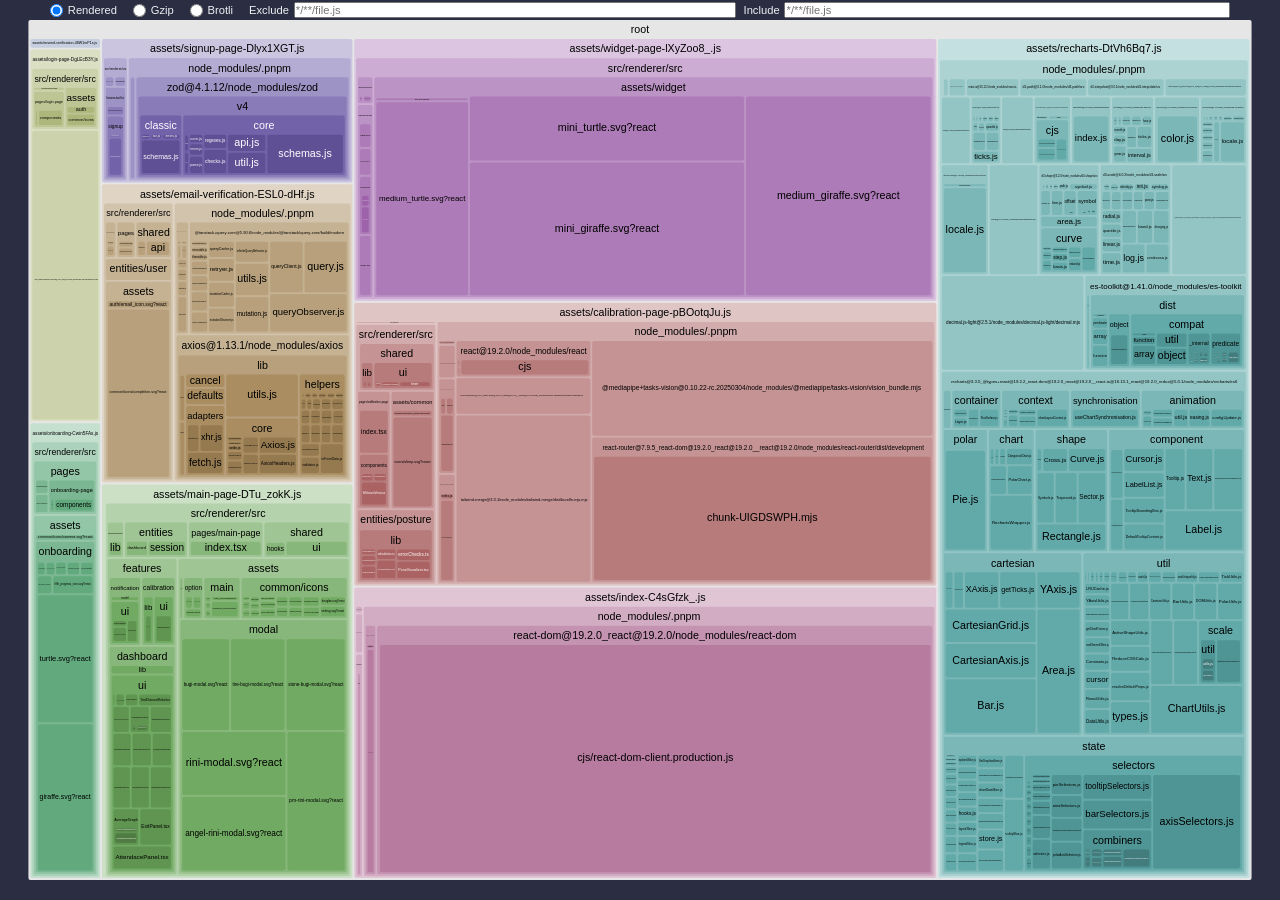
==== commit d6dd8bf3: "🚀 Deploy web app: fix: 캘리브레이션 상태 locked가 아니면 무조건 온보딩으로" ====
--- a/stats.html
+++ b/stats.html
@@ -4929,7 +4929,7 @@
   </script>
   <script>
     /*<!--*/
-    const data = {"version":2,"tree":{"name":"root","children":[{"name":"assets/calibration-page-pBOotqJu.js","children":[{"uid":"401cb581-1","name":"\u0000commonjsHelpers.js"},{"name":"\u0000/node_modules/.pnpm","children":[{"name":"react@19.2.0/node_modules/react","children":[{"uid":"401cb581-3","name":"jsx-runtime.js?commonjs-module"},{"name":"cjs","children":[{"uid":"401cb581-5","name":"react-jsx-runtime.production.js?commonjs-exports"},{"uid":"401cb581-15","name":"react.production.js?commonjs-exports"}]},{"uid":"401cb581-11","name":"jsx-runtime.js?commonjs-es-import"},{"uid":"401cb581-13","name":"index.js?commonjs-module"},{"uid":"401cb581-29","name":"index.js?commonjs-es-import"}]},{"name":"react-dom@19.2.0_react@19.2.0/node_modules/react-dom","children":[{"uid":"401cb581-21","name":"index.js?commonjs-module"},{"name":"cjs/react-dom.production.js?commonjs-exports","uid":"401cb581-23"},{"uid":"401cb581-47","name":"index.js?commonjs-es-import"}]},{"name":"cookie@1.0.2/node_modules/cookie/dist","children":[{"uid":"401cb581-33","name":"index.js?commonjs-exports"},{"uid":"401cb581-37","name":"index.js?commonjs-es-import"}]},{"name":"set-cookie-parser@2.7.2/node_modules/set-cookie-parser/lib","children":[{"uid":"401cb581-39","name":"set-cookie.js?commonjs-module"},{"uid":"401cb581-43","name":"set-cookie.js?commonjs-es-import"}]},{"name":"react-webcam@7.2.0_react-dom@19.2.0_react@19.2.0__react@19.2.0/node_modules/react-webcam/dist","children":[{"uid":"401cb581-125","name":"react-webcam.js?commonjs-module"},{"uid":"401cb581-129","name":"react-webcam.js?commonjs-es-import"}]}]},{"name":"node_modules/.pnpm","children":[{"name":"react@19.2.0/node_modules/react","children":[{"name":"cjs","children":[{"uid":"401cb581-7","name":"react-jsx-runtime.production.js"},{"uid":"401cb581-17","name":"react.production.js"}]},{"uid":"401cb581-9","name":"jsx-runtime.js"},{"uid":"401cb581-19","name":"index.js"}]},{"name":"react-dom@19.2.0_react@19.2.0/node_modules/react-dom","children":[{"name":"cjs/react-dom.production.js","uid":"401cb581-25"},{"uid":"401cb581-27","name":"index.js"}]},{"name":"react-router@7.9.5_react-dom@19.2.0_react@19.2.0__react@19.2.0/node_modules/react-router/dist/development","children":[{"uid":"401cb581-31","name":"chunk-UIGDSWPH.mjs"},{"uid":"401cb581-45","name":"chunk-JG3XND5A.mjs"},{"uid":"401cb581-49","name":"dom-export.mjs"},{"uid":"401cb581-51","name":"index.mjs"}]},{"name":"cookie@1.0.2/node_modules/cookie/dist/index.js","uid":"401cb581-35"},{"name":"set-cookie-parser@2.7.2/node_modules/set-cookie-parser/lib/set-cookie.js","uid":"401cb581-41"},{"name":"react-router-dom@7.9.5_react-dom@19.2.0_react@19.2.0__react@19.2.0/node_modules/react-router-dom/dist/index.mjs","uid":"401cb581-53"},{"name":"clsx@2.1.1/node_modules/clsx/dist/clsx.mjs","uid":"401cb581-55"},{"name":"tailwind-merge@3.3.1/node_modules/tailwind-merge/dist/bundle-mjs.mjs","uid":"401cb581-57"},{"name":"@mediapipe+tasks-vision@0.10.22-rc.20250304/node_modules/@mediapipe/tasks-vision/vision_bundle.mjs","uid":"401cb581-81"},{"name":"zustand@5.0.8_@types+react@19.2.2_immer@10.2.0_react@19.2.0_use-sync-external-store@1.6.0_react@19.2.0_/node_modules/zustand/esm","children":[{"uid":"401cb581-89","name":"vanilla.mjs"},{"uid":"401cb581-91","name":"react.mjs"},{"uid":"401cb581-93","name":"index.mjs"},{"uid":"401cb581-95","name":"middleware.mjs"}]},{"name":"class-variance-authority@0.7.1/node_modules/class-variance-authority/dist/index.mjs","uid":"401cb581-105"},{"name":"react-webcam@7.2.0_react-dom@19.2.0_react@19.2.0__react@19.2.0/node_modules/react-webcam/dist/react-webcam.js","uid":"401cb581-127"}]},{"name":"src/renderer/src","children":[{"name":"shared","children":[{"name":"lib","children":[{"uid":"401cb581-59","name":"cn.ts"},{"uid":"401cb581-61","name":"calibration-gate.ts"},{"uid":"401cb581-69","name":"get-score-level.ts"}]},{"name":"ui","children":[{"name":"notification-message","children":[{"uid":"401cb581-103","name":"icons.tsx"},{"uid":"401cb581-107","name":"NotificateMessage.tsx"},{"uid":"401cb581-109","name":"index.ts"}]},{"name":"timer","children":[{"uid":"401cb581-115","name":"Timer.tsx"},{"uid":"401cb581-117","name":"index.ts"}]},{"name":"button","children":[{"uid":"401cb581-133","name":"buttonVariants.ts"},{"uid":"401cb581-135","name":"Button.tsx"},{"uid":"401cb581-137","name":"index.ts"}]}]}]},{"name":"assets/common","children":[{"name":"images/calibration_guide.svg?react","uid":"401cb581-63"},{"name":"icons/sleep.svg?react","uid":"401cb581-113"}]},{"name":"entities/posture","children":[{"name":"lib","children":[{"uid":"401cb581-65","name":"types.ts"},{"uid":"401cb581-67","name":"calculations.ts"},{"uid":"401cb581-71","name":"ScoreProcessor.ts"},{"uid":"401cb581-73","name":"PostureClassifier.ts"},{"uid":"401cb581-75","name":"calibration.ts"},{"uid":"401cb581-77","name":"errorChecks.ts"},{"uid":"401cb581-79","name":"PostureStabilizer.ts"},{"uid":"401cb581-83","name":"PoseDetection.tsx"},{"uid":"401cb581-85","name":"PoseVisualizer.tsx"},{"uid":"401cb581-87","name":"index.ts"}]},{"name":"model","children":[{"uid":"401cb581-97","name":"use-posture-store.ts"},{"uid":"401cb581-99","name":"index.ts"}]},{"uid":"401cb581-101","name":"index.ts"}]},{"name":"pages/calibration-page","children":[{"name":"components","children":[{"uid":"401cb581-111","name":"MeasuringPanel.tsx"},{"uid":"401cb581-131","name":"WebcamView.tsx"},{"uid":"401cb581-139","name":"WelcomePanel.tsx"}]},{"uid":"401cb581-141","name":"index.tsx"},{"uid":"401cb581-143","name":"index.ts"}]},{"name":"widgets/camera","children":[{"name":"model","children":[{"uid":"401cb581-119","name":"use-camera-store.ts"},{"uid":"401cb581-121","name":"index.ts"}]},{"uid":"401cb581-123","name":"index.ts"}]}]}]},{"name":"assets/email-verification-ESL0-dHf.js","children":[{"name":"node_modules/.pnpm","children":[{"name":"@tanstack+query-core@5.90.6/node_modules/@tanstack/query-core/build/modern","children":[{"uid":"401cb581-145","name":"subscribable.js"},{"uid":"401cb581-147","name":"timeoutManager.js"},{"uid":"401cb581-149","name":"utils.js"},{"uid":"401cb581-151","name":"focusManager.js"},{"uid":"401cb581-153","name":"thenable.js"},{"uid":"401cb581-155","name":"hydration.js"},{"uid":"401cb581-157","name":"notifyManager.js"},{"uid":"401cb581-159","name":"onlineManager.js"},{"uid":"401cb581-161","name":"retryer.js"},{"uid":"401cb581-163","name":"removable.js"},{"uid":"401cb581-165","name":"query.js"},{"uid":"401cb581-167","name":"queryObserver.js"},{"uid":"401cb581-169","name":"infiniteQueryBehavior.js"},{"uid":"401cb581-171","name":"infiniteQueryObserver.js"},{"uid":"401cb581-173","name":"mutation.js"},{"uid":"401cb581-175","name":"mutationCache.js"},{"uid":"401cb581-177","name":"mutationObserver.js"},{"uid":"401cb581-179","name":"queriesObserver.js"},{"uid":"401cb581-181","name":"queryCache.js"},{"uid":"401cb581-183","name":"queryClient.js"},{"uid":"401cb581-185","name":"streamedQuery.js"},{"uid":"401cb581-187","name":"types.js"},{"uid":"401cb581-189","name":"index.js"}]},{"name":"@tanstack+react-query@5.90.6_react@19.2.0/node_modules/@tanstack/react-query/build/modern","children":[{"uid":"401cb581-191","name":"types.js"},{"uid":"401cb581-193","name":"QueryClientProvider.js"},{"uid":"401cb581-195","name":"IsRestoringProvider.js"},{"uid":"401cb581-197","name":"QueryErrorResetBoundary.js"},{"uid":"401cb581-199","name":"errorBoundaryUtils.js"},{"uid":"401cb581-201","name":"suspense.js"},{"uid":"401cb581-203","name":"useQueries.js"},{"uid":"401cb581-205","name":"useBaseQuery.js"},{"uid":"401cb581-207","name":"useQuery.js"},{"uid":"401cb581-209","name":"useSuspenseQuery.js"},{"uid":"401cb581-211","name":"useSuspenseInfiniteQuery.js"},{"uid":"401cb581-213","name":"useSuspenseQueries.js"},{"uid":"401cb581-215","name":"usePrefetchQuery.js"},{"uid":"401cb581-217","name":"usePrefetchInfiniteQuery.js"},{"uid":"401cb581-219","name":"queryOptions.js"},{"uid":"401cb581-221","name":"infiniteQueryOptions.js"},{"uid":"401cb581-223","name":"HydrationBoundary.js"},{"uid":"401cb581-225","name":"useIsFetching.js"},{"uid":"401cb581-227","name":"useMutationState.js"},{"uid":"401cb581-229","name":"useMutation.js"},{"uid":"401cb581-231","name":"mutationOptions.js"},{"uid":"401cb581-233","name":"useInfiniteQuery.js"},{"uid":"401cb581-235","name":"index.js"}]},{"name":"axios@1.13.1/node_modules/axios","children":[{"name":"lib","children":[{"name":"helpers","children":[{"uid":"401cb581-237","name":"bind.js"},{"uid":"401cb581-243","name":"null.js"},{"uid":"401cb581-245","name":"toFormData.js"},{"uid":"401cb581-247","name":"AxiosURLSearchParams.js"},{"uid":"401cb581-249","name":"buildURL.js"},{"uid":"401cb581-267","name":"toURLEncodedForm.js"},{"uid":"401cb581-269","name":"formDataToJSON.js"},{"uid":"401cb581-273","name":"parseHeaders.js"},{"uid":"401cb581-285","name":"parseProtocol.js"},{"uid":"401cb581-287","name":"speedometer.js"},{"uid":"401cb581-289","name":"throttle.js"},{"uid":"401cb581-291","name":"progressEventReducer.js"},{"uid":"401cb581-293","name":"isURLSameOrigin.js"},{"uid":"401cb581-295","name":"cookies.js"},{"uid":"401cb581-297","name":"isAbsoluteURL.js"},{"uid":"401cb581-299","name":"combineURLs.js"},{"uid":"401cb581-305","name":"resolveConfig.js"},{"uid":"401cb581-309","name":"composeSignals.js"},{"uid":"401cb581-311","name":"trackStream.js"},{"uid":"401cb581-321","name":"validator.js"},{"uid":"401cb581-327","name":"spread.js"},{"uid":"401cb581-329","name":"isAxiosError.js"},{"uid":"401cb581-331","name":"HttpStatusCode.js"}]},{"uid":"401cb581-239","name":"utils.js"},{"name":"core","children":[{"uid":"401cb581-241","name":"AxiosError.js"},{"uid":"401cb581-251","name":"InterceptorManager.js"},{"uid":"401cb581-275","name":"AxiosHeaders.js"},{"uid":"401cb581-277","name":"transformData.js"},{"uid":"401cb581-283","name":"settle.js"},{"uid":"401cb581-301","name":"buildFullPath.js"},{"uid":"401cb581-303","name":"mergeConfig.js"},{"uid":"401cb581-317","name":"dispatchRequest.js"},{"uid":"401cb581-323","name":"Axios.js"}]},{"name":"defaults","children":[{"uid":"401cb581-253","name":"transitional.js"},{"uid":"401cb581-271","name":"index.js"}]},{"name":"platform","children":[{"name":"browser","children":[{"name":"classes","children":[{"uid":"401cb581-255","name":"URLSearchParams.js"},{"uid":"401cb581-257","name":"FormData.js"},{"uid":"401cb581-259","name":"Blob.js"}]},{"uid":"401cb581-261","name":"index.js"}]},{"name":"common/utils.js","uid":"401cb581-263"},{"uid":"401cb581-265","name":"index.js"}]},{"name":"cancel","children":[{"uid":"401cb581-279","name":"isCancel.js"},{"uid":"401cb581-281","name":"CanceledError.js"},{"uid":"401cb581-325","name":"CancelToken.js"}]},{"name":"adapters","children":[{"uid":"401cb581-307","name":"xhr.js"},{"uid":"401cb581-313","name":"fetch.js"},{"uid":"401cb581-315","name":"adapters.js"}]},{"name":"env/data.js","uid":"401cb581-319"},{"uid":"401cb581-333","name":"axios.js"}]},{"uid":"401cb581-335","name":"index.js"}]}]},{"name":"src/renderer/src","children":[{"name":"shared","children":[{"name":"api","children":[{"uid":"401cb581-337","name":"instance.ts"},{"uid":"401cb581-339","name":"index.ts"}]},{"name":"lib/analytics","children":[{"uid":"401cb581-341","name":"client.ts"},{"uid":"401cb581-343","name":"events.ts"},{"uid":"401cb581-345","name":"schema.ts"},{"uid":"401cb581-347","name":"index.ts"}]}]},{"name":"entities/user","children":[{"name":"api","children":[{"uid":"401cb581-349","name":"use-login-mutation.ts"},{"uid":"401cb581-351","name":"use-signup-mutation.ts"},{"uid":"401cb581-353","name":"use-verify-email-mutation.ts"},{"uid":"401cb581-355","name":"index.ts"}]},{"name":"model","children":[{"uid":"401cb581-357","name":"use-email-store.ts"},{"uid":"401cb581-359","name":"index.ts"}]},{"name":"types/index.ts","uid":"401cb581-361"},{"uid":"401cb581-363","name":"index.ts"}]},{"name":"assets","children":[{"name":"common/icons/completion.svg?react","uid":"401cb581-365"},{"name":"auth/email_icon.svg?react","uid":"401cb581-371"}]},{"name":"pages","children":[{"name":"email-verification-callback-page","children":[{"uid":"401cb581-367","name":"index.tsx"},{"uid":"401cb581-369","name":"index.ts"}]},{"name":"email-verification-page","children":[{"uid":"401cb581-377","name":"index.tsx"},{"uid":"401cb581-379","name":"index.ts"}]}]},{"name":"features/auth/ui/signup/components","children":[{"uid":"401cb581-373","name":"EmailHeroSection.tsx"},{"uid":"401cb581-375","name":"ResendSection.tsx"}]}]}]},{"name":"assets/login-page-DgLEcB3Y.js","children":[{"name":"src/renderer/src","children":[{"name":"assets","children":[{"name":"common/icons","children":[{"uid":"401cb581-381","name":"logo.svg?react"},{"uid":"401cb581-383","name":"symbol.svg?react"}]},{"name":"auth","children":[{"uid":"401cb581-387","name":"error_icon.svg?react"},{"uid":"401cb581-389","name":"saveid_icon.svg?react"},{"uid":"401cb581-399","name":"invisible_icon.svg?react"},{"uid":"401cb581-401","name":"visible_icon.svg?react"}]}]},{"name":"pages/login-page","children":[{"name":"components","children":[{"uid":"401cb581-385","name":"HeroSection.tsx"},{"uid":"401cb581-397","name":"LoginButton.tsx"},{"uid":"401cb581-403","name":"PasswordField.tsx"},{"uid":"401cb581-405","name":"Loginforrm.tsx"}]},{"uid":"401cb581-407","name":"index.tsx"},{"uid":"401cb581-409","name":"index.ts"}]},{"name":"shared/ui/input-field","children":[{"uid":"401cb581-391","name":"TextField.tsx"},{"uid":"401cb581-393","name":"index.ts"}]}]},{"name":"node_modules/.pnpm/react-hook-form@7.66.0_react@19.2.0/node_modules/react-hook-form/dist/index.esm.mjs","uid":"401cb581-395"}]},{"name":"assets/main-page-Cab_z-Sy.js","children":[{"name":"\u0000vite/preload-helper.js","uid":"401cb581-411"},{"name":"src/renderer/src","children":[{"name":"assets","children":[{"name":"common/icons","children":[{"uid":"401cb581-413","name":"moon_icon.svg?react"},{"uid":"401cb581-415","name":"sun_icon.svg?react"},{"uid":"401cb581-481","name":"arrow-narrow-down.svg?react"},{"uid":"401cb581-483","name":"arrow-narrow-up.svg?react"},{"uid":"401cb581-507","name":"page-move-button.svg?react"},{"uid":"401cb581-513","name":"info-circle.svg?react"},{"uid":"401cb581-569","name":"dashboard.svg?react"},{"uid":"401cb581-571","name":"setting.svg?react"},{"uid":"401cb581-573","name":"tip-off.svg?react"},{"uid":"401cb581-623","name":"calendar.svg?react"},{"uid":"401cb581-625","name":"chevron-right.svg?react"},{"uid":"401cb581-627","name":"clock.svg?react"},{"uid":"401cb581-629","name":"hourglass.svg?react"},{"uid":"401cb581-631","name":"thumbup.svg?react"},{"uid":"401cb581-643","name":"hide.svg?react"},{"uid":"401cb581-645","name":"show.svg?react"},{"uid":"401cb581-647","name":"widget.svg?react"}]},{"name":"video","children":[{"uid":"401cb581-423","name":"Loading.mov"},{"uid":"401cb581-593","name":"angel-rini.webm"},{"uid":"401cb581-595","name":"background.webm"},{"uid":"401cb581-597","name":"bugi.webm"},{"uid":"401cb581-599","name":"pm-rini.webm"},{"uid":"401cb581-601","name":"rini.webm"},{"uid":"401cb581-603","name":"stone-bugi.webm"},{"uid":"401cb581-605","name":"tire-bugi.webm"},{"uid":"401cb581-607","name":"angel-rini-rest.svg"},{"uid":"401cb581-609","name":"bugi-rest.svg"},{"uid":"401cb581-611","name":"pm-rini-rest.svg"},{"uid":"401cb581-613","name":"rini.svg"},{"uid":"401cb581-615","name":"stone-bugi-rest.svg"},{"uid":"401cb581-617","name":"tire-bugi-rest.svg"}]},{"name":"main","children":[{"uid":"401cb581-459","name":"minus_icon.svg?react"},{"uid":"401cb581-461","name":"plus_icon.svg?react"},{"name":"averagePosture","children":[{"uid":"401cb581-529","name":"step_one_character.png"},{"uid":"401cb581-531","name":"step_two_character.png"},{"uid":"401cb581-533","name":"step_three_character.png"},{"uid":"401cb581-535","name":"step_four_character.png"},{"uid":"401cb581-537","name":"step_five_character.png"}]},{"uid":"401cb581-575","name":"bell_icon.svg?react"},{"uid":"401cb581-637","name":"achivement_meadl.svg?react"}]},{"name":"modal","children":[{"uid":"401cb581-545","name":"angel-rini-modal.svg?react"},{"uid":"401cb581-547","name":"bugi-modal.svg?react"},{"uid":"401cb581-549","name":"pm-rini-modal.svg?react"},{"uid":"401cb581-551","name":"rini-modal.svg?react"},{"uid":"401cb581-553","name":"stone-bugi-modal.svg?react"},{"uid":"401cb581-555","name":"tire-bugi-modal.svg?react"}]},{"name":"option","children":[{"uid":"401cb581-579","name":"CalibrationResetIcon.svg?react"},{"uid":"401cb581-581","name":"LogoutIcon.svg?react"},{"uid":"401cb581-583","name":"WithdrawIcon.svg?react"}]}]},{"name":"shared","children":[{"name":"ui","children":[{"name":"theme-toggle-switch","children":[{"uid":"401cb581-417","name":"ThemeToggleSwitch.tsx"},{"uid":"401cb581-419","name":"index.ts"}]},{"name":"loading","children":[{"uid":"401cb581-425","name":"LoadingSpinner.tsx"},{"uid":"401cb581-427","name":"index.ts"}]},{"name":"toggle-switch","children":[{"uid":"401cb581-451","name":"ToggleSwitch.tsx"},{"uid":"401cb581-453","name":"NotificationToggleSwitch.tsx"},{"uid":"401cb581-455","name":"index.ts"}]},{"name":"intensity-slider","children":[{"uid":"401cb581-503","name":"IntensitySlider.tsx"},{"uid":"401cb581-505","name":"index.ts"}]},{"name":"page-move-button","children":[{"uid":"401cb581-509","name":"PageMoveButton.tsx"},{"uid":"401cb581-511","name":"index.ts"}]},{"name":"panel-header","children":[{"uid":"401cb581-515","name":"PannelHeader.tsx"},{"uid":"401cb581-517","name":"index.ts"}]},{"name":"modal","children":[{"uid":"401cb581-585","name":"ModalPortal.ts"},{"uid":"401cb581-587","name":"index.ts"}]}]},{"name":"hooks","children":[{"uid":"401cb581-421","name":"use-theme-preference.ts"},{"uid":"401cb581-521","name":"use-theme-applied.ts"},{"uid":"401cb581-577","name":"use-modal.ts"}]},{"name":"lib/get-color.ts","uid":"401cb581-523"}]},{"name":"entities","children":[{"name":"session","children":[{"name":"api","children":[{"uid":"401cb581-429","name":"use-create-session-mutation.ts"},{"uid":"401cb581-431","name":"use-pause-session-mutation.ts"},{"uid":"401cb581-433","name":"use-resume-session-mutation.ts"},{"uid":"401cb581-435","name":"use-stop-session-mutation.ts"},{"uid":"401cb581-437","name":"use-save-metrics-mutation.ts"},{"uid":"401cb581-439","name":"use-session-report-query.ts"},{"uid":"401cb581-441","name":"index.ts"}]},{"name":"types/index.ts","uid":"401cb581-443"},{"uid":"401cb581-445","name":"index.ts"}]},{"name":"dashboard","children":[{"name":"api","children":[{"uid":"401cb581-485","name":"use-attendance-query.ts"},{"uid":"401cb581-487","name":"use-average-score-query.ts"},{"uid":"401cb581-489","name":"use-highlight-query.ts"},{"uid":"401cb581-491","name":"use-level-query.ts"},{"uid":"401cb581-493","name":"use-posture-graph-query.ts"},{"uid":"401cb581-495","name":"use-posture-pattern-query.ts"},{"uid":"401cb581-497","name":"index.ts"}]},{"name":"types/index.ts","uid":"401cb581-499"},{"uid":"401cb581-501","name":"index.ts"}]}]},{"name":"features","children":[{"name":"calibration","children":[{"name":"ui","children":[{"name":"components/WebcamView.tsx","uid":"401cb581-447"},{"uid":"401cb581-449","name":"index.ts"}]},{"name":"lib","children":[{"uid":"401cb581-475","name":"useNotificationScheduler.ts"},{"uid":"401cb581-477","name":"index.ts"}]},{"uid":"401cb581-479","name":"index.ts"}]},{"name":"notification","children":[{"name":"ui","children":[{"name":"hooks/useTimeEditor.ts","uid":"401cb581-457"},{"name":"components/TimeControlSection.tsx","uid":"401cb581-463"},{"uid":"401cb581-467","name":"NotificationModal.tsx"},{"uid":"401cb581-469","name":"index.ts"}]},{"name":"model","children":[{"uid":"401cb581-465","name":"use-notification-store.ts"},{"uid":"401cb581-471","name":"index.ts"}]},{"uid":"401cb581-473","name":"index.ts"}]},{"name":"dashboard","children":[{"name":"ui","children":[{"uid":"401cb581-519","name":"AttendacePanel.tsx"},{"name":"AverageGraph","children":[{"name":"hooks/useAverageGraphChart.ts","uid":"401cb581-525"},{"uid":"401cb581-527","name":"AverageGraphPannel.tsx"}]},{"name":"AveragePosture","children":[{"uid":"401cb581-539","name":"levelConfig.ts"},{"uid":"401cb581-541","name":"AveragePosturePanel.tsx"}]},{"uid":"401cb581-543","name":"CharacterPanel.tsx"},{"name":"CharacterSpeedRow/constants.ts","uid":"401cb581-557"},{"uid":"401cb581-559","name":"CharacterSpeedRow.tsx"},{"uid":"401cb581-561","name":"ExitPanel.tsx"},{"name":"HighlightsPanel/hooks/useHighlightsChart.ts","uid":"401cb581-563"},{"uid":"401cb581-565","name":"HighlightsPanel.tsx"},{"uid":"401cb581-567","name":"LevelProgressPanel.tsx"},{"uid":"401cb581-589","name":"SettingsModal.tsx"},{"uid":"401cb581-591","name":"MainHeader.tsx"},{"uid":"401cb581-619","name":"RunningPanel.tsx"},{"uid":"401cb581-621","name":"MiniRunningPanel.tsx"},{"uid":"401cb581-633","name":"PosePatternPanel.tsx"},{"uid":"401cb581-635","name":"TotalDistanceModal.tsx"},{"uid":"401cb581-639","name":"TotalDistancePanel.tsx"},{"uid":"401cb581-641","name":"TrendPanel.tsx"},{"uid":"401cb581-655","name":"WebcamPanel.tsx"},{"uid":"401cb581-657","name":"index.ts"}]},{"name":"lib","children":[{"uid":"401cb581-659","name":"useAutoMetricsSender.ts"},{"uid":"401cb581-661","name":"useSessionCleanup.ts"},{"uid":"401cb581-663","name":"index.ts"}]},{"uid":"401cb581-665","name":"index.ts"}]}]},{"name":"widgets/widget","children":[{"name":"lib","children":[{"uid":"401cb581-649","name":"useWidget.ts"},{"uid":"401cb581-651","name":"index.ts"}]},{"uid":"401cb581-653","name":"index.ts"}]},{"name":"pages/main-page","children":[{"uid":"401cb581-667","name":"index.tsx"},{"uid":"401cb581-669","name":"index.ts"}]}]}]},{"name":"assets/onboarding-Bzh6Boet.js","children":[{"name":"src/renderer/src","children":[{"name":"pages","children":[{"name":"onboarding-completion-page","children":[{"uid":"401cb581-671","name":"index.tsx"},{"uid":"401cb581-673","name":"index.ts"}]},{"name":"onboarding-page","children":[{"name":"components","children":[{"uid":"401cb581-699","name":"FirstImageDescription.tsx"},{"uid":"401cb581-701","name":"ImageDescriptionPanel.tsx"},{"uid":"401cb581-713","name":"InfoPanel.tsx"},{"uid":"401cb581-721","name":"CameraPermissionButton.tsx"}]},{"uid":"401cb581-723","name":"index.tsx"},{"uid":"401cb581-725","name":"index.ts"}]},{"name":"onboarding-init-page","children":[{"uid":"401cb581-715","name":"index.tsx"},{"uid":"401cb581-717","name":"index.ts"}]}]},{"name":"assets","children":[{"name":"onboarding","children":[{"uid":"401cb581-675","name":"first_dark_image.png"},{"uid":"401cb581-677","name":"first_image.png"},{"uid":"401cb581-679","name":"fourth_dark_image.png"},{"uid":"401cb581-681","name":"fourth_image.png"},{"uid":"401cb581-683","name":"prev_icon.svg?react"},{"uid":"401cb581-685","name":"rock_icon.svg?react"},{"uid":"401cb581-687","name":"second_dark_image.png"},{"uid":"401cb581-689","name":"second_image.png"},{"uid":"401cb581-691","name":"third_dark_image.png"},{"uid":"401cb581-693","name":"third_image.png"},{"uid":"401cb581-695","name":"giraffe.svg?react"},{"uid":"401cb581-697","name":"turtle.svg?react"},{"uid":"401cb581-703","name":"fifth_progress_icon.svg?react"},{"uid":"401cb581-705","name":"first_progress_icon.svg?react"},{"uid":"401cb581-707","name":"fourth_progress_icon.svg?react"},{"uid":"401cb581-709","name":"second_progress_icon.svg?react"},{"uid":"401cb581-711","name":"third_progress_icon.svg?react"}]},{"name":"common/icons/camera.svg?react","uid":"401cb581-719"}]}]}]},{"name":"assets/recharts-DtVh6Bq7.js","children":[{"name":"node_modules/.pnpm","children":[{"name":"recharts@3.3.0_@types+react@19.2.2_react-dom@19.2.0_react@19.2.0__react-is@16.13.1_react@19.2.0_redux@5.0.1/node_modules/recharts/es6","children":[{"name":"util","children":[{"uid":"401cb581-727","name":"excludeEventProps.js"},{"uid":"401cb581-729","name":"svgPropertiesNoEvents.js"},{"uid":"401cb581-731","name":"svgPropertiesAndEvents.js"},{"uid":"401cb581-893","name":"DataUtils.js"},{"uid":"401cb581-897","name":"types.js"},{"name":"payload/getUniqPayload.js","uid":"401cb581-1013"},{"uid":"401cb581-1075","name":"useElementOffset.js"},{"uid":"401cb581-1087","name":"PolarUtils.js"},{"uid":"401cb581-1089","name":"getSliced.js"},{"uid":"401cb581-1091","name":"ChartUtils.js"},{"uid":"401cb581-1097","name":"Constants.js"},{"uid":"401cb581-1121","name":"LogUtils.js"},{"uid":"401cb581-1125","name":"isWellBehavedNumber.js"},{"name":"tooltip/translate.js","uid":"401cb581-1137"},{"uid":"401cb581-1141","name":"Global.js"},{"name":"cursor","children":[{"uid":"401cb581-1149","name":"getCursorRectangle.js"},{"uid":"401cb581-1543","name":"getRadialCursorPoints.js"},{"uid":"401cb581-1547","name":"getCursorPoints.js"}]},{"uid":"401cb581-1151","name":"resolveDefaultProps.js"},{"uid":"401cb581-1539","name":"useAnimationId.js"},{"uid":"401cb581-1869","name":"isDomainSpecifiedByUser.js"},{"name":"scale","children":[{"name":"util","children":[{"uid":"401cb581-1873","name":"utils.js"},{"uid":"401cb581-1875","name":"arithmetic.js"}]},{"uid":"401cb581-1877","name":"getNiceTickValues.js"},{"uid":"401cb581-1879","name":"index.js"}]},{"name":"stacks/getStackSeriesIdentifier.js","uid":"401cb581-1895"},{"uid":"401cb581-1953","name":"Events.js"},{"uid":"401cb581-1967","name":"LRUCache.js"},{"uid":"401cb581-1969","name":"DOMUtils.js"},{"uid":"401cb581-1971","name":"ReduceCSSCalc.js"},{"uid":"401cb581-2051","name":"ReactUtils.js"},{"uid":"401cb581-2063","name":"ActiveShapeUtils.js"},{"uid":"401cb581-2071","name":"useId.js"},{"uid":"401cb581-2073","name":"useUniqueId.js"},{"uid":"401cb581-2097","name":"RadialBarUtils.js"},{"uid":"401cb581-2101","name":"BarUtils.js"},{"uid":"401cb581-2117","name":"CssPrefixUtils.js"},{"uid":"401cb581-2127","name":"CartesianUtils.js"},{"uid":"401cb581-2139","name":"ShallowEqual.js"},{"uid":"401cb581-2141","name":"getEveryNthWithCondition.js"},{"uid":"401cb581-2143","name":"TickUtils.js"},{"uid":"401cb581-2149","name":"YAxisUtils.js"},{"uid":"401cb581-2157","name":"getRadiusAndStrokeWidthFromDot.js"},{"uid":"401cb581-2167","name":"ScatterUtils.js"},{"uid":"401cb581-2195","name":"getChartPointer.js"},{"uid":"401cb581-2223","name":"useReportScale.js"},{"uid":"401cb581-2309","name":"FunnelUtils.js"}]},{"name":"container","children":[{"uid":"401cb581-733","name":"Surface.js"},{"uid":"401cb581-735","name":"Layer.js"},{"uid":"401cb581-2131","name":"ClipPathProvider.js"},{"uid":"401cb581-2221","name":"RootSurface.js"}]},{"name":"context","children":[{"uid":"401cb581-737","name":"legendPortalContext.js"},{"uid":"401cb581-1073","name":"legendPayloadContext.js"},{"uid":"401cb581-1101","name":"PanoramaContext.js"},{"uid":"401cb581-1129","name":"chartLayoutContext.js"},{"uid":"401cb581-1143","name":"accessibilityContext.js"},{"uid":"401cb581-1937","name":"useTooltipAxis.js"},{"uid":"401cb581-1943","name":"tooltipPortalContext.js"},{"uid":"401cb581-2065","name":"tooltipContext.js"},{"uid":"401cb581-2075","name":"RegisterGraphicalItemId.js"},{"uid":"401cb581-2105","name":"ErrorBarContext.js"},{"uid":"401cb581-2119","name":"chartDataContext.js"},{"uid":"401cb581-2121","name":"brushUpdateContext.js"}]},{"name":"shape","children":[{"uid":"401cb581-895","name":"Symbols.js"},{"uid":"401cb581-1145","name":"Curve.js"},{"uid":"401cb581-1147","name":"Cross.js"},{"uid":"401cb581-1541","name":"Rectangle.js"},{"uid":"401cb581-1545","name":"Sector.js"},{"uid":"401cb581-1997","name":"Polygon.js"},{"uid":"401cb581-1999","name":"Dot.js"},{"uid":"401cb581-2061","name":"Trapezoid.js"}]},{"name":"component","children":[{"uid":"401cb581-899","name":"DefaultLegendContent.js"},{"uid":"401cb581-1123","name":"responsiveContainerUtils.js"},{"uid":"401cb581-1127","name":"ResponsiveContainer.js"},{"uid":"401cb581-1133","name":"Legend.js"},{"uid":"401cb581-1135","name":"DefaultTooltipContent.js"},{"uid":"401cb581-1139","name":"TooltipBoundingBox.js"},{"uid":"401cb581-1941","name":"Cursor.js"},{"uid":"401cb581-1963","name":"Tooltip.js"},{"uid":"401cb581-1965","name":"Cell.js"},{"uid":"401cb581-1973","name":"Text.js"},{"uid":"401cb581-1975","name":"Label.js"},{"uid":"401cb581-1993","name":"LabelList.js"},{"uid":"401cb581-1995","name":"Customized.js"},{"uid":"401cb581-2091","name":"ActivePoints.js"}]},{"name":"state","children":[{"uid":"401cb581-1033","name":"RechartsReduxContext.js"},{"uid":"401cb581-1035","name":"hooks.js"},{"name":"selectors","children":[{"uid":"401cb581-1071","name":"legendSelectors.js"},{"uid":"401cb581-1093","name":"containerSelectors.js"},{"uid":"401cb581-1095","name":"selectAllAxes.js"},{"uid":"401cb581-1099","name":"selectChartOffsetInternal.js"},{"uid":"401cb581-1103","name":"brushSelectors.js"},{"uid":"401cb581-1867","name":"dataSelectors.js"},{"uid":"401cb581-1881","name":"rootPropsSelectors.js"},{"name":"combiners","children":[{"uid":"401cb581-1887","name":"combineAxisRangeWithReverse.js"},{"uid":"401cb581-1903","name":"combineDisplayedStackedData.js"},{"uid":"401cb581-1915","name":"combineActiveLabel.js"},{"uid":"401cb581-1921","name":"combineTooltipInteractionState.js"},{"uid":"401cb581-1923","name":"combineActiveTooltipIndex.js"},{"uid":"401cb581-1925","name":"combineCoordinateForDefaultIndex.js"},{"uid":"401cb581-1927","name":"combineTooltipPayloadConfigurations.js"},{"uid":"401cb581-1933","name":"combineTooltipPayload.js"}]},{"uid":"401cb581-1889","name":"polarAxisSelectors.js"},{"uid":"401cb581-1891","name":"pickAxisType.js"},{"uid":"401cb581-1893","name":"pickAxisId.js"},{"uid":"401cb581-1897","name":"selectTooltipAxisType.js"},{"uid":"401cb581-1899","name":"selectTooltipAxisId.js"},{"uid":"401cb581-1901","name":"selectTooltipAxis.js"},{"uid":"401cb581-1907","name":"numberDomainEqualityCheck.js"},{"uid":"401cb581-1909","name":"arrayEqualityCheck.js"},{"uid":"401cb581-1911","name":"axisSelectors.js"},{"uid":"401cb581-1913","name":"selectTooltipEventType.js"},{"uid":"401cb581-1917","name":"selectTooltipSettings.js"},{"uid":"401cb581-1929","name":"selectTooltipPayloadSearcher.js"},{"uid":"401cb581-1931","name":"selectTooltipState.js"},{"uid":"401cb581-1935","name":"tooltipSelectors.js"},{"uid":"401cb581-1939","name":"selectors.js"},{"uid":"401cb581-2001","name":"polarSelectors.js"},{"uid":"401cb581-2003","name":"polarScaleSelectors.js"},{"uid":"401cb581-2005","name":"polarGridSelectors.js"},{"uid":"401cb581-2039","name":"pieSelectors.js"},{"uid":"401cb581-2085","name":"selectChartOffset.js"},{"uid":"401cb581-2087","name":"selectPlotArea.js"},{"uid":"401cb581-2093","name":"radarSelectors.js"},{"uid":"401cb581-2111","name":"barSelectors.js"},{"uid":"401cb581-2113","name":"radialBarSelectors.js"},{"uid":"401cb581-2155","name":"lineSelectors.js"},{"uid":"401cb581-2161","name":"areaSelectors.js"},{"uid":"401cb581-2169","name":"scatterSelectors.js"},{"uid":"401cb581-2193","name":"selectActivePropsFromChartPointer.js"},{"uid":"401cb581-2209","name":"touchSelectors.js"},{"uid":"401cb581-2311","name":"funnelSelectors.js"}]},{"uid":"401cb581-1085","name":"layoutSlice.js"},{"uid":"401cb581-1131","name":"legendSlice.js"},{"name":"types/StackedGraphicalItem.js","uid":"401cb581-1905"},{"uid":"401cb581-1919","name":"tooltipSlice.js"},{"uid":"401cb581-1955","name":"optionsSlice.js"},{"uid":"401cb581-1959","name":"chartDataSlice.js"},{"uid":"401cb581-2033","name":"polarAxisSlice.js"},{"uid":"401cb581-2067","name":"SetTooltipEntrySettings.js"},{"uid":"401cb581-2069","name":"SetLegendPayload.js"},{"uid":"401cb581-2077","name":"graphicalItemsSlice.js"},{"uid":"401cb581-2079","name":"SetGraphicalItem.js"},{"uid":"401cb581-2083","name":"cartesianAxisSlice.js"},{"uid":"401cb581-2103","name":"errorBarSlice.js"},{"uid":"401cb581-2123","name":"brushSlice.js"},{"uid":"401cb581-2129","name":"referenceElementsSlice.js"},{"uid":"401cb581-2197","name":"mouseEventsMiddleware.js"},{"uid":"401cb581-2199","name":"reduxDevtoolsJsonStringifyReplacer.js"},{"uid":"401cb581-2201","name":"rootPropsSlice.js"},{"uid":"401cb581-2203","name":"polarOptionsSlice.js"},{"uid":"401cb581-2205","name":"keyboardEventsMiddleware.js"},{"uid":"401cb581-2207","name":"externalEventsMiddleware.js"},{"uid":"401cb581-2211","name":"touchEventsMiddleware.js"},{"uid":"401cb581-2213","name":"store.js"},{"uid":"401cb581-2215","name":"RechartsStoreProvider.js"},{"uid":"401cb581-2217","name":"ReportMainChartProps.js"},{"uid":"401cb581-2219","name":"ReportChartProps.js"},{"uid":"401cb581-2235","name":"ReportPolarOptions.js"}]},{"name":"animation","children":[{"uid":"401cb581-1523","name":"util.js"},{"uid":"401cb581-1525","name":"configUpdate.js"},{"uid":"401cb581-1527","name":"easing.js"},{"uid":"401cb581-1529","name":"AnimationManager.js"},{"uid":"401cb581-1531","name":"timeoutController.js"},{"uid":"401cb581-1533","name":"createDefaultAnimationManager.js"},{"uid":"401cb581-1535","name":"useAnimationManager.js"},{"uid":"401cb581-1537","name":"JavascriptAnimate.js"},{"uid":"401cb581-2177","name":"CSSTransitionAnimate.js"}]},{"name":"polar","children":[{"uid":"401cb581-1883","name":"defaultPolarAngleAxisProps.js"},{"uid":"401cb581-1885","name":"defaultPolarRadiusAxisProps.js"},{"uid":"401cb581-2007","name":"PolarGrid.js"},{"uid":"401cb581-2035","name":"PolarRadiusAxis.js"},{"uid":"401cb581-2037","name":"PolarAngleAxis.js"},{"uid":"401cb581-2081","name":"Pie.js"},{"uid":"401cb581-2095","name":"Radar.js"},{"uid":"401cb581-2115","name":"RadialBar.js"}]},{"name":"synchronisation","children":[{"uid":"401cb581-1957","name":"syncSelectors.js"},{"uid":"401cb581-1961","name":"useChartSynchronisation.js"}]},{"uid":"401cb581-2089","name":"hooks.js"},{"name":"cartesian","children":[{"uid":"401cb581-2107","name":"GraphicalItemClipPath.js"},{"uid":"401cb581-2109","name":"Bar.js"},{"uid":"401cb581-2125","name":"Brush.js"},{"uid":"401cb581-2133","name":"ReferenceLine.js"},{"uid":"401cb581-2135","name":"ReferenceDot.js"},{"uid":"401cb581-2137","name":"ReferenceArea.js"},{"uid":"401cb581-2145","name":"getEquidistantTicks.js"},{"uid":"401cb581-2147","name":"getTicks.js"},{"uid":"401cb581-2151","name":"CartesianAxis.js"},{"uid":"401cb581-2153","name":"CartesianGrid.js"},{"uid":"401cb581-2159","name":"Line.js"},{"uid":"401cb581-2163","name":"Area.js"},{"uid":"401cb581-2165","name":"ZAxis.js"},{"uid":"401cb581-2171","name":"Scatter.js"},{"uid":"401cb581-2173","name":"XAxis.js"},{"uid":"401cb581-2175","name":"YAxis.js"},{"uid":"401cb581-2179","name":"ErrorBar.js"},{"uid":"401cb581-2313","name":"Funnel.js"}]},{"name":"chart","children":[{"uid":"401cb581-2225","name":"RechartsWrapper.js"},{"uid":"401cb581-2227","name":"CategoricalChart.js"},{"uid":"401cb581-2229","name":"CartesianChart.js"},{"uid":"401cb581-2231","name":"LineChart.js"},{"uid":"401cb581-2233","name":"BarChart.js"},{"uid":"401cb581-2237","name":"PolarChart.js"},{"uid":"401cb581-2239","name":"PieChart.js"},{"uid":"401cb581-2285","name":"Treemap.js"},{"uid":"401cb581-2295","name":"Sankey.js"},{"uid":"401cb581-2297","name":"RadarChart.js"},{"uid":"401cb581-2299","name":"ScatterChart.js"},{"uid":"401cb581-2301","name":"AreaChart.js"},{"uid":"401cb581-2303","name":"RadialBarChart.js"},{"uid":"401cb581-2305","name":"ComposedChart.js"},{"uid":"401cb581-2307","name":"SunburstChart.js"},{"uid":"401cb581-2315","name":"FunnelChart.js"}]},{"uid":"401cb581-2317","name":"index.js"}]},{"name":"d3-shape@3.2.0/node_modules/d3-shape/src","children":[{"uid":"401cb581-739","name":"constant.js"},{"uid":"401cb581-741","name":"math.js"},{"uid":"401cb581-747","name":"path.js"},{"uid":"401cb581-749","name":"arc.js"},{"uid":"401cb581-751","name":"array.js"},{"name":"curve","children":[{"uid":"401cb581-753","name":"linear.js"},{"uid":"401cb581-767","name":"radial.js"},{"uid":"401cb581-775","name":"bump.js"},{"uid":"401cb581-809","name":"basis.js"},{"uid":"401cb581-811","name":"basisClosed.js"},{"uid":"401cb581-813","name":"basisOpen.js"},{"uid":"401cb581-815","name":"bundle.js"},{"uid":"401cb581-817","name":"cardinal.js"},{"uid":"401cb581-819","name":"cardinalClosed.js"},{"uid":"401cb581-821","name":"cardinalOpen.js"},{"uid":"401cb581-823","name":"catmullRom.js"},{"uid":"401cb581-825","name":"catmullRomClosed.js"},{"uid":"401cb581-827","name":"catmullRomOpen.js"},{"uid":"401cb581-829","name":"linearClosed.js"},{"uid":"401cb581-831","name":"monotone.js"},{"uid":"401cb581-833","name":"natural.js"},{"uid":"401cb581-835","name":"step.js"}]},{"uid":"401cb581-755","name":"point.js"},{"uid":"401cb581-757","name":"line.js"},{"uid":"401cb581-759","name":"area.js"},{"uid":"401cb581-761","name":"descending.js"},{"uid":"401cb581-763","name":"identity.js"},{"uid":"401cb581-765","name":"pie.js"},{"uid":"401cb581-769","name":"lineRadial.js"},{"uid":"401cb581-771","name":"areaRadial.js"},{"uid":"401cb581-773","name":"pointRadial.js"},{"uid":"401cb581-777","name":"link.js"},{"name":"symbol","children":[{"uid":"401cb581-779","name":"asterisk.js"},{"uid":"401cb581-781","name":"circle.js"},{"uid":"401cb581-783","name":"cross.js"},{"uid":"401cb581-785","name":"diamond.js"},{"uid":"401cb581-787","name":"diamond2.js"},{"uid":"401cb581-789","name":"plus.js"},{"uid":"401cb581-791","name":"square.js"},{"uid":"401cb581-793","name":"square2.js"},{"uid":"401cb581-795","name":"star.js"},{"uid":"401cb581-797","name":"triangle.js"},{"uid":"401cb581-799","name":"triangle2.js"},{"uid":"401cb581-801","name":"wye.js"},{"uid":"401cb581-803","name":"times.js"}]},{"uid":"401cb581-805","name":"symbol.js"},{"uid":"401cb581-807","name":"noop.js"},{"name":"offset","children":[{"uid":"401cb581-837","name":"none.js"},{"uid":"401cb581-843","name":"expand.js"},{"uid":"401cb581-845","name":"diverging.js"},{"uid":"401cb581-847","name":"silhouette.js"},{"uid":"401cb581-849","name":"wiggle.js"}]},{"name":"order","children":[{"uid":"401cb581-839","name":"none.js"},{"uid":"401cb581-851","name":"appearance.js"},{"uid":"401cb581-853","name":"ascending.js"},{"uid":"401cb581-855","name":"descending.js"},{"uid":"401cb581-857","name":"insideOut.js"},{"uid":"401cb581-859","name":"reverse.js"}]},{"uid":"401cb581-841","name":"stack.js"},{"uid":"401cb581-861","name":"index.js"}]},{"name":"d3-path@3.1.0/node_modules/d3-path/src","children":[{"uid":"401cb581-743","name":"path.js"},{"uid":"401cb581-745","name":"index.js"}]},{"name":"victory-vendor@37.3.6/node_modules/victory-vendor/es","children":[{"uid":"401cb581-863","name":"d3-shape.js"},{"uid":"401cb581-1865","name":"d3-scale.js"}]},{"name":"es-toolkit@1.41.0/node_modules/es-toolkit","children":[{"name":"dist","children":[{"name":"_internal","children":[{"uid":"401cb581-869","name":"isUnsafeProperty.js"},{"uid":"401cb581-1211","name":"compareValues.mjs"},{"uid":"401cb581-1385","name":"isUnsafeProperty.mjs"}]},{"name":"compat","children":[{"name":"_internal","children":[{"uid":"401cb581-873","name":"isDeepKey.js"},{"uid":"401cb581-877","name":"toKey.js"},{"uid":"401cb581-961","name":"getSymbols.js"},{"uid":"401cb581-965","name":"getTag.js"},{"uid":"401cb581-969","name":"tags.js"},{"uid":"401cb581-995","name":"isIndex.js"},{"uid":"401cb581-1045","name":"compareValues.js"},{"uid":"401cb581-1053","name":"isKey.js"},{"uid":"401cb581-1063","name":"isIterateeCall.js"},{"uid":"401cb581-1363","name":"getSymbols.mjs"},{"uid":"401cb581-1365","name":"getTag.mjs"},{"uid":"401cb581-1367","name":"tags.mjs"},{"uid":"401cb581-1985","name":"toArray.js"},{"uid":"401cb581-2251","name":"isPrototype.js"},{"uid":"401cb581-2273","name":"getSymbolsIn.js"}]},{"name":"util","children":[{"uid":"401cb581-883","name":"toString.js"},{"uid":"401cb581-885","name":"toPath.js"},{"uid":"401cb581-949","name":"eq.js"},{"uid":"401cb581-1005","name":"iteratee.js"},{"uid":"401cb581-1239","name":"toNumber.mjs"},{"uid":"401cb581-1241","name":"toFinite.mjs"},{"uid":"401cb581-1243","name":"toInteger.mjs"},{"uid":"401cb581-1429","name":"eq.mjs"},{"uid":"401cb581-1555","name":"toNumber.js"},{"uid":"401cb581-1557","name":"toFinite.js"},{"uid":"401cb581-2261","name":"toInteger.js"},{"uid":"401cb581-2263","name":"times.js"}]},{"name":"object","children":[{"uid":"401cb581-887","name":"get.js"},{"uid":"401cb581-931","name":"property.js"},{"uid":"401cb581-987","name":"cloneDeepWith.js"},{"uid":"401cb581-989","name":"cloneDeep.js"},{"uid":"401cb581-1001","name":"has.js"},{"uid":"401cb581-2265","name":"keysIn.js"},{"uid":"401cb581-2269","name":"unset.js"},{"uid":"401cb581-2279","name":"omit.js"}]},{"name":"predicate","children":[{"uid":"401cb581-919","name":"isArrayLike.js"},{"uid":"401cb581-923","name":"isObjectLike.js"},{"uid":"401cb581-925","name":"isArrayLikeObject.js"},{"uid":"401cb581-941","name":"isObject.js"},{"uid":"401cb581-951","name":"isMatchWith.js"},{"uid":"401cb581-953","name":"isMatch.js"},{"uid":"401cb581-979","name":"matches.js"},{"uid":"401cb581-999","name":"isArguments.js"},{"uid":"401cb581-1003","name":"matchesProperty.js"},{"uid":"401cb581-1051","name":"isSymbol.js"},{"uid":"401cb581-1237","name":"isSymbol.mjs"},{"uid":"401cb581-1399","name":"isArray.mjs"},{"uid":"401cb581-1411","name":"isPlainObject.mjs"},{"uid":"401cb581-2055","name":"isPlainObject.js"},{"uid":"401cb581-2255","name":"isTypedArray.js"}]},{"name":"array","children":[{"uid":"401cb581-1007","name":"uniqBy.js"},{"uid":"401cb581-1055","name":"orderBy.js"},{"uid":"401cb581-1065","name":"sortBy.js"},{"uid":"401cb581-1987","name":"last.js"},{"uid":"401cb581-2277","name":"flatten.js"}]},{"name":"function","children":[{"uid":"401cb581-1113","name":"debounce.js"},{"uid":"401cb581-1115","name":"throttle.js"}]},{"name":"math","children":[{"uid":"401cb581-1559","name":"range.js"},{"uid":"401cb581-2015","name":"maxBy.js"},{"uid":"401cb581-2027","name":"minBy.js"},{"uid":"401cb581-2289","name":"sumBy.js"}]}]},{"name":"array","children":[{"uid":"401cb581-905","name":"uniqBy.js"},{"uid":"401cb581-1059","name":"flatten.js"},{"uid":"401cb581-1153","name":"at.mjs"},{"uid":"401cb581-1155","name":"chunk.mjs"},{"uid":"401cb581-1157","name":"compact.mjs"},{"uid":"401cb581-1159","name":"countBy.mjs"},{"uid":"401cb581-1161","name":"difference.mjs"},{"uid":"401cb581-1163","name":"differenceBy.mjs"},{"uid":"401cb581-1165","name":"differenceWith.mjs"},{"uid":"401cb581-1167","name":"drop.mjs"},{"uid":"401cb581-1169","name":"dropRight.mjs"},{"uid":"401cb581-1171","name":"dropRightWhile.mjs"},{"uid":"401cb581-1173","name":"dropWhile.mjs"},{"uid":"401cb581-1175","name":"fill.mjs"},{"uid":"401cb581-1177","name":"flatten.mjs"},{"uid":"401cb581-1179","name":"flatMap.mjs"},{"uid":"401cb581-1181","name":"flattenDeep.mjs"},{"uid":"401cb581-1183","name":"flatMapDeep.mjs"},{"uid":"401cb581-1185","name":"forEachRight.mjs"},{"uid":"401cb581-1187","name":"groupBy.mjs"},{"uid":"401cb581-1189","name":"head.mjs"},{"uid":"401cb581-1191","name":"initial.mjs"},{"uid":"401cb581-1193","name":"intersection.mjs"},{"uid":"401cb581-1195","name":"intersectionBy.mjs"},{"uid":"401cb581-1197","name":"intersectionWith.mjs"},{"uid":"401cb581-1199","name":"isSubset.mjs"},{"uid":"401cb581-1201","name":"isSubsetWith.mjs"},{"uid":"401cb581-1203","name":"keyBy.mjs"},{"uid":"401cb581-1205","name":"last.mjs"},{"uid":"401cb581-1207","name":"maxBy.mjs"},{"uid":"401cb581-1209","name":"minBy.mjs"},{"uid":"401cb581-1213","name":"orderBy.mjs"},{"uid":"401cb581-1215","name":"partition.mjs"},{"uid":"401cb581-1217","name":"pull.mjs"},{"uid":"401cb581-1219","name":"pullAt.mjs"},{"uid":"401cb581-1221","name":"remove.mjs"},{"uid":"401cb581-1223","name":"sample.mjs"},{"uid":"401cb581-1229","name":"sampleSize.mjs"},{"uid":"401cb581-1231","name":"shuffle.mjs"},{"uid":"401cb581-1233","name":"sortBy.mjs"},{"uid":"401cb581-1235","name":"tail.mjs"},{"uid":"401cb581-1245","name":"take.mjs"},{"uid":"401cb581-1247","name":"takeRight.mjs"},{"uid":"401cb581-1249","name":"takeRightWhile.mjs"},{"uid":"401cb581-1251","name":"takeWhile.mjs"},{"uid":"401cb581-1253","name":"toFilled.mjs"},{"uid":"401cb581-1255","name":"uniq.mjs"},{"uid":"401cb581-1257","name":"union.mjs"},{"uid":"401cb581-1259","name":"uniqBy.mjs"},{"uid":"401cb581-1261","name":"unionBy.mjs"},{"uid":"401cb581-1263","name":"uniqWith.mjs"},{"uid":"401cb581-1265","name":"unionWith.mjs"},{"uid":"401cb581-1267","name":"unzip.mjs"},{"uid":"401cb581-1269","name":"unzipWith.mjs"},{"uid":"401cb581-1271","name":"windowed.mjs"},{"uid":"401cb581-1273","name":"without.mjs"},{"uid":"401cb581-1275","name":"xor.mjs"},{"uid":"401cb581-1277","name":"xorBy.mjs"},{"uid":"401cb581-1279","name":"xorWith.mjs"},{"uid":"401cb581-1281","name":"zip.mjs"},{"uid":"401cb581-1283","name":"zipObject.mjs"},{"uid":"401cb581-1285","name":"zipWith.mjs"},{"uid":"401cb581-1981","name":"last.js"},{"uid":"401cb581-2013","name":"maxBy.js"},{"uid":"401cb581-2025","name":"minBy.js"}]},{"name":"function","children":[{"uid":"401cb581-909","name":"identity.js"},{"uid":"401cb581-1111","name":"debounce.js"},{"uid":"401cb581-1291","name":"after.mjs"},{"uid":"401cb581-1293","name":"ary.mjs"},{"uid":"401cb581-1295","name":"asyncNoop.mjs"},{"uid":"401cb581-1297","name":"before.mjs"},{"uid":"401cb581-1299","name":"curry.mjs"},{"uid":"401cb581-1301","name":"curryRight.mjs"},{"uid":"401cb581-1303","name":"debounce.mjs"},{"uid":"401cb581-1305","name":"flow.mjs"},{"uid":"401cb581-1307","name":"flowRight.mjs"},{"uid":"401cb581-1309","name":"identity.mjs"},{"uid":"401cb581-1311","name":"memoize.mjs"},{"uid":"401cb581-1313","name":"negate.mjs"},{"uid":"401cb581-1315","name":"noop.mjs"},{"uid":"401cb581-1317","name":"once.mjs"},{"uid":"401cb581-1319","name":"partial.mjs"},{"uid":"401cb581-1321","name":"partialRight.mjs"},{"uid":"401cb581-1323","name":"rest.mjs"},{"uid":"401cb581-1327","name":"retry.mjs"},{"uid":"401cb581-1329","name":"spread.mjs"},{"uid":"401cb581-1331","name":"throttle.mjs"},{"uid":"401cb581-1333","name":"unary.mjs"}]},{"name":"predicate","children":[{"uid":"401cb581-917","name":"isLength.js"},{"uid":"401cb581-945","name":"isPrimitive.js"},{"uid":"401cb581-973","name":"isTypedArray.js"},{"uid":"401cb581-1357","name":"isPrimitive.mjs"},{"uid":"401cb581-1359","name":"isTypedArray.mjs"},{"uid":"401cb581-1375","name":"isPlainObject.mjs"},{"uid":"401cb581-1417","name":"isArrayBuffer.mjs"},{"uid":"401cb581-1419","name":"isBlob.mjs"},{"uid":"401cb581-1421","name":"isBoolean.mjs"},{"uid":"401cb581-1423","name":"isBrowser.mjs"},{"uid":"401cb581-1425","name":"isBuffer.mjs"},{"uid":"401cb581-1427","name":"isDate.mjs"},{"uid":"401cb581-1431","name":"isEqualWith.mjs"},{"uid":"401cb581-1433","name":"isEqual.mjs"},{"uid":"401cb581-1435","name":"isError.mjs"},{"uid":"401cb581-1437","name":"isFile.mjs"},{"uid":"401cb581-1439","name":"isFunction.mjs"},{"uid":"401cb581-1441","name":"isJSON.mjs"},{"uid":"401cb581-1443","name":"isJSONValue.mjs"},{"uid":"401cb581-1445","name":"isLength.mjs"},{"uid":"401cb581-1447","name":"isMap.mjs"},{"uid":"401cb581-1449","name":"isNil.mjs"},{"uid":"401cb581-1451","name":"isNode.mjs"},{"uid":"401cb581-1453","name":"isNotNil.mjs"},{"uid":"401cb581-1455","name":"isNull.mjs"},{"uid":"401cb581-1457","name":"isPromise.mjs"},{"uid":"401cb581-1459","name":"isRegExp.mjs"},{"uid":"401cb581-1461","name":"isSet.mjs"},{"uid":"401cb581-1463","name":"isString.mjs"},{"uid":"401cb581-1465","name":"isSymbol.mjs"},{"uid":"401cb581-1467","name":"isUndefined.mjs"},{"uid":"401cb581-1469","name":"isWeakMap.mjs"},{"uid":"401cb581-1471","name":"isWeakSet.mjs"},{"uid":"401cb581-2247","name":"isBuffer.js"}]},{"name":"object","children":[{"uid":"401cb581-975","name":"cloneDeepWith.js"},{"uid":"401cb581-977","name":"cloneDeep.js"},{"uid":"401cb581-1361","name":"clone.mjs"},{"uid":"401cb581-1369","name":"cloneDeepWith.mjs"},{"uid":"401cb581-1371","name":"cloneDeep.mjs"},{"uid":"401cb581-1373","name":"findKey.mjs"},{"uid":"401cb581-1377","name":"flattenObject.mjs"},{"uid":"401cb581-1379","name":"invert.mjs"},{"uid":"401cb581-1381","name":"mapKeys.mjs"},{"uid":"401cb581-1383","name":"mapValues.mjs"},{"uid":"401cb581-1387","name":"merge.mjs"},{"uid":"401cb581-1389","name":"mergeWith.mjs"},{"uid":"401cb581-1391","name":"omit.mjs"},{"uid":"401cb581-1393","name":"omitBy.mjs"},{"uid":"401cb581-1395","name":"pick.mjs"},{"uid":"401cb581-1397","name":"pickBy.mjs"},{"uid":"401cb581-1407","name":"toCamelCaseKeys.mjs"},{"uid":"401cb581-1409","name":"toMerged.mjs"},{"uid":"401cb581-1415","name":"toSnakeCaseKeys.mjs"}]},{"name":"math","children":[{"uid":"401cb581-1225","name":"random.mjs"},{"uid":"401cb581-1227","name":"randomInt.mjs"},{"uid":"401cb581-1335","name":"clamp.mjs"},{"uid":"401cb581-1337","name":"inRange.mjs"},{"uid":"401cb581-1339","name":"sum.mjs"},{"uid":"401cb581-1341","name":"mean.mjs"},{"uid":"401cb581-1343","name":"sumBy.mjs"},{"uid":"401cb581-1345","name":"meanBy.mjs"},{"uid":"401cb581-1347","name":"median.mjs"},{"uid":"401cb581-1349","name":"medianBy.mjs"},{"uid":"401cb581-1351","name":"range.mjs"},{"uid":"401cb581-1353","name":"rangeRight.mjs"},{"uid":"401cb581-1355","name":"round.mjs"}]},{"name":"error","children":[{"uid":"401cb581-1287","name":"AbortError.mjs"},{"uid":"401cb581-1289","name":"TimeoutError.mjs"}]},{"name":"promise","children":[{"uid":"401cb581-1325","name":"delay.mjs"},{"uid":"401cb581-1473","name":"semaphore.mjs"},{"uid":"401cb581-1475","name":"mutex.mjs"},{"uid":"401cb581-1477","name":"timeout.mjs"},{"uid":"401cb581-1479","name":"withTimeout.mjs"}]},{"name":"string","children":[{"uid":"401cb581-1401","name":"capitalize.mjs"},{"uid":"401cb581-1403","name":"words.mjs"},{"uid":"401cb581-1405","name":"camelCase.mjs"},{"uid":"401cb581-1413","name":"snakeCase.mjs"},{"uid":"401cb581-1481","name":"constantCase.mjs"},{"uid":"401cb581-1483","name":"deburr.mjs"},{"uid":"401cb581-1485","name":"escape.mjs"},{"uid":"401cb581-1487","name":"escapeRegExp.mjs"},{"uid":"401cb581-1489","name":"kebabCase.mjs"},{"uid":"401cb581-1491","name":"lowerCase.mjs"},{"uid":"401cb581-1493","name":"lowerFirst.mjs"},{"uid":"401cb581-1495","name":"pad.mjs"},{"uid":"401cb581-1497","name":"pascalCase.mjs"},{"uid":"401cb581-1499","name":"reverseString.mjs"},{"uid":"401cb581-1501","name":"startCase.mjs"},{"uid":"401cb581-1503","name":"trimEnd.mjs"},{"uid":"401cb581-1505","name":"trimStart.mjs"},{"uid":"401cb581-1507","name":"trim.mjs"},{"uid":"401cb581-1509","name":"unescape.mjs"},{"uid":"401cb581-1511","name":"upperCase.mjs"},{"uid":"401cb581-1513","name":"upperFirst.mjs"}]},{"name":"util","children":[{"uid":"401cb581-1515","name":"attempt.mjs"},{"uid":"401cb581-1517","name":"attemptAsync.mjs"},{"uid":"401cb581-1519","name":"invariant.mjs"}]},{"uid":"401cb581-1521","name":"index.mjs"}]},{"name":"compat","children":[{"uid":"401cb581-889","name":"get.js"},{"uid":"401cb581-1009","name":"uniqBy.js"},{"uid":"401cb581-1067","name":"sortBy.js"},{"uid":"401cb581-1117","name":"throttle.js"},{"uid":"401cb581-1561","name":"range.js"},{"uid":"401cb581-1989","name":"last.js"},{"uid":"401cb581-2017","name":"maxBy.js"},{"uid":"401cb581-2029","name":"minBy.js"},{"uid":"401cb581-2057","name":"isPlainObject.js"},{"uid":"401cb581-2281","name":"omit.js"},{"uid":"401cb581-2291","name":"sumBy.js"}]}]},{"name":"use-sync-external-store@1.6.0_react@19.2.0/node_modules/use-sync-external-store","children":[{"name":"cjs","children":[{"uid":"401cb581-1023","name":"use-sync-external-store-shim.production.js"},{"name":"use-sync-external-store-shim/with-selector.production.js","uid":"401cb581-1027"},{"uid":"401cb581-2185","name":"use-sync-external-store-with-selector.production.js"}]},{"name":"shim","children":[{"uid":"401cb581-1025","name":"index.js"},{"uid":"401cb581-1029","name":"with-selector.js"}]},{"uid":"401cb581-2187","name":"with-selector.js"}]},{"name":"reselect@5.1.1/node_modules/reselect/dist/reselect.mjs","uid":"401cb581-1037"},{"name":"redux@5.0.1/node_modules/redux/dist/redux.mjs","uid":"401cb581-1077"},{"name":"immer@10.2.0/node_modules/immer/dist/immer.mjs","uid":"401cb581-1079"},{"name":"redux-thunk@3.1.0_redux@5.0.1/node_modules/redux-thunk/dist/redux-thunk.mjs","uid":"401cb581-1081"},{"name":"@reduxjs+toolkit@2.10.1_react-redux@9.2.0_@types+react@19.2.2_react@19.2.0_redux@5.0.1__react@19.2.0/node_modules/@reduxjs/toolkit/dist/redux-toolkit.modern.mjs","uid":"401cb581-1083"},{"name":"d3-array@3.2.4/node_modules/d3-array/src","children":[{"uid":"401cb581-1565","name":"ascending.js"},{"uid":"401cb581-1567","name":"descending.js"},{"uid":"401cb581-1569","name":"bisector.js"},{"uid":"401cb581-1571","name":"number.js"},{"uid":"401cb581-1573","name":"bisect.js"},{"uid":"401cb581-1575","name":"blur.js"},{"uid":"401cb581-1577","name":"count.js"},{"uid":"401cb581-1579","name":"cross.js"},{"uid":"401cb581-1581","name":"cumsum.js"},{"uid":"401cb581-1583","name":"variance.js"},{"uid":"401cb581-1585","name":"deviation.js"},{"uid":"401cb581-1587","name":"extent.js"},{"uid":"401cb581-1589","name":"fsum.js"},{"uid":"401cb581-1593","name":"identity.js"},{"uid":"401cb581-1595","name":"group.js"},{"uid":"401cb581-1597","name":"permute.js"},{"uid":"401cb581-1599","name":"sort.js"},{"uid":"401cb581-1601","name":"groupSort.js"},{"uid":"401cb581-1603","name":"array.js"},{"uid":"401cb581-1605","name":"constant.js"},{"uid":"401cb581-1607","name":"ticks.js"},{"uid":"401cb581-1609","name":"nice.js"},{"name":"threshold","children":[{"uid":"401cb581-1611","name":"sturges.js"},{"uid":"401cb581-1629","name":"freedmanDiaconis.js"},{"uid":"401cb581-1631","name":"scott.js"}]},{"uid":"401cb581-1613","name":"bin.js"},{"uid":"401cb581-1615","name":"max.js"},{"uid":"401cb581-1617","name":"maxIndex.js"},{"uid":"401cb581-1619","name":"min.js"},{"uid":"401cb581-1621","name":"minIndex.js"},{"uid":"401cb581-1623","name":"quickselect.js"},{"uid":"401cb581-1625","name":"greatest.js"},{"uid":"401cb581-1627","name":"quantile.js"},{"uid":"401cb581-1633","name":"mean.js"},{"uid":"401cb581-1635","name":"median.js"},{"uid":"401cb581-1637","name":"merge.js"},{"uid":"401cb581-1639","name":"mode.js"},{"uid":"401cb581-1641","name":"pairs.js"},{"uid":"401cb581-1643","name":"range.js"},{"uid":"401cb581-1645","name":"rank.js"},{"uid":"401cb581-1647","name":"least.js"},{"uid":"401cb581-1649","name":"leastIndex.js"},{"uid":"401cb581-1651","name":"greatestIndex.js"},{"uid":"401cb581-1653","name":"scan.js"},{"uid":"401cb581-1655","name":"shuffle.js"},{"uid":"401cb581-1657","name":"sum.js"},{"uid":"401cb581-1659","name":"transpose.js"},{"uid":"401cb581-1661","name":"zip.js"},{"uid":"401cb581-1663","name":"every.js"},{"uid":"401cb581-1665","name":"some.js"},{"uid":"401cb581-1667","name":"filter.js"},{"uid":"401cb581-1669","name":"map.js"},{"uid":"401cb581-1671","name":"reduce.js"},{"uid":"401cb581-1673","name":"reverse.js"},{"uid":"401cb581-1675","name":"difference.js"},{"uid":"401cb581-1677","name":"disjoint.js"},{"uid":"401cb581-1679","name":"intersection.js"},{"uid":"401cb581-1681","name":"superset.js"},{"uid":"401cb581-1683","name":"subset.js"},{"uid":"401cb581-1685","name":"union.js"},{"uid":"401cb581-1687","name":"index.js"}]},{"name":"internmap@2.0.3/node_modules/internmap/src/index.js","uid":"401cb581-1591"},{"name":"d3-scale@4.0.2/node_modules/d3-scale/src","children":[{"uid":"401cb581-1689","name":"init.js"},{"uid":"401cb581-1691","name":"ordinal.js"},{"uid":"401cb581-1693","name":"band.js"},{"uid":"401cb581-1759","name":"constant.js"},{"uid":"401cb581-1761","name":"number.js"},{"uid":"401cb581-1763","name":"continuous.js"},{"uid":"401cb581-1797","name":"tickFormat.js"},{"uid":"401cb581-1799","name":"linear.js"},{"uid":"401cb581-1801","name":"identity.js"},{"uid":"401cb581-1803","name":"nice.js"},{"uid":"401cb581-1805","name":"log.js"},{"uid":"401cb581-1807","name":"symlog.js"},{"uid":"401cb581-1809","name":"pow.js"},{"uid":"401cb581-1811","name":"radial.js"},{"uid":"401cb581-1813","name":"quantile.js"},{"uid":"401cb581-1815","name":"quantize.js"},{"uid":"401cb581-1817","name":"threshold.js"},{"uid":"401cb581-1853","name":"time.js"},{"uid":"401cb581-1855","name":"utcTime.js"},{"uid":"401cb581-1857","name":"sequential.js"},{"uid":"401cb581-1859","name":"sequentialQuantile.js"},{"uid":"401cb581-1861","name":"diverging.js"},{"uid":"401cb581-1863","name":"index.js"}]},{"name":"d3-color@3.1.0/node_modules/d3-color/src","children":[{"uid":"401cb581-1695","name":"define.js"},{"uid":"401cb581-1697","name":"color.js"},{"uid":"401cb581-1699","name":"math.js"},{"uid":"401cb581-1701","name":"lab.js"},{"uid":"401cb581-1703","name":"cubehelix.js"},{"uid":"401cb581-1705","name":"index.js"}]},{"name":"d3-interpolate@3.0.1/node_modules/d3-interpolate/src","children":[{"uid":"401cb581-1707","name":"basis.js"},{"uid":"401cb581-1709","name":"basisClosed.js"},{"uid":"401cb581-1711","name":"constant.js"},{"uid":"401cb581-1713","name":"color.js"},{"uid":"401cb581-1715","name":"rgb.js"},{"uid":"401cb581-1717","name":"numberArray.js"},{"uid":"401cb581-1719","name":"array.js"},{"uid":"401cb581-1721","name":"date.js"},{"uid":"401cb581-1723","name":"number.js"},{"uid":"401cb581-1725","name":"object.js"},{"uid":"401cb581-1727","name":"string.js"},{"uid":"401cb581-1729","name":"value.js"},{"uid":"401cb581-1731","name":"discrete.js"},{"uid":"401cb581-1733","name":"hue.js"},{"uid":"401cb581-1735","name":"round.js"},{"name":"transform","children":[{"uid":"401cb581-1737","name":"decompose.js"},{"uid":"401cb581-1739","name":"parse.js"},{"uid":"401cb581-1741","name":"index.js"}]},{"uid":"401cb581-1743","name":"zoom.js"},{"uid":"401cb581-1745","name":"hsl.js"},{"uid":"401cb581-1747","name":"lab.js"},{"uid":"401cb581-1749","name":"hcl.js"},{"uid":"401cb581-1751","name":"cubehelix.js"},{"uid":"401cb581-1753","name":"piecewise.js"},{"uid":"401cb581-1755","name":"quantize.js"},{"uid":"401cb581-1757","name":"index.js"}]},{"name":"d3-format@3.1.0/node_modules/d3-format/src","children":[{"uid":"401cb581-1765","name":"formatDecimal.js"},{"uid":"401cb581-1767","name":"exponent.js"},{"uid":"401cb581-1769","name":"formatGroup.js"},{"uid":"401cb581-1771","name":"formatNumerals.js"},{"uid":"401cb581-1773","name":"formatSpecifier.js"},{"uid":"401cb581-1775","name":"formatTrim.js"},{"uid":"401cb581-1777","name":"formatPrefixAuto.js"},{"uid":"401cb581-1779","name":"formatRounded.js"},{"uid":"401cb581-1781","name":"formatTypes.js"},{"uid":"401cb581-1783","name":"identity.js"},{"uid":"401cb581-1785","name":"locale.js"},{"uid":"401cb581-1787","name":"defaultLocale.js"},{"uid":"401cb581-1789","name":"precisionFixed.js"},{"uid":"401cb581-1791","name":"precisionPrefix.js"},{"uid":"401cb581-1793","name":"precisionRound.js"},{"uid":"401cb581-1795","name":"index.js"}]},{"name":"d3-time@3.1.0/node_modules/d3-time/src","children":[{"uid":"401cb581-1819","name":"interval.js"},{"uid":"401cb581-1821","name":"millisecond.js"},{"uid":"401cb581-1823","name":"duration.js"},{"uid":"401cb581-1825","name":"second.js"},{"uid":"401cb581-1827","name":"minute.js"},{"uid":"401cb581-1829","name":"hour.js"},{"uid":"401cb581-1831","name":"day.js"},{"uid":"401cb581-1833","name":"week.js"},{"uid":"401cb581-1835","name":"month.js"},{"uid":"401cb581-1837","name":"year.js"},{"uid":"401cb581-1839","name":"ticks.js"},{"uid":"401cb581-1841","name":"index.js"}]},{"name":"d3-time-format@4.1.0/node_modules/d3-time-format/src","children":[{"uid":"401cb581-1843","name":"locale.js"},{"uid":"401cb581-1845","name":"defaultLocale.js"},{"uid":"401cb581-1847","name":"isoFormat.js"},{"uid":"401cb581-1849","name":"isoParse.js"},{"uid":"401cb581-1851","name":"index.js"}]},{"name":"decimal.js-light@2.5.1/node_modules/decimal.js-light/decimal.mjs","uid":"401cb581-1871"},{"name":"eventemitter3@5.0.1/node_modules/eventemitter3","children":[{"uid":"401cb581-1947","name":"index.js"},{"uid":"401cb581-1951","name":"index.mjs"}]},{"name":"react-is@16.13.1/node_modules/react-is","children":[{"name":"cjs/react-is.production.min.js","uid":"401cb581-2045"},{"uid":"401cb581-2047","name":"index.js"}]},{"name":"tiny-invariant@1.3.3/node_modules/tiny-invariant/dist/esm/tiny-invariant.js","uid":"401cb581-2099"},{"name":"react-redux@9.2.0_@types+react@19.2.2_react@19.2.0_redux@5.0.1/node_modules/react-redux/dist/react-redux.mjs","uid":"401cb581-2191"}]},{"name":"\u0000/node_modules/.pnpm","children":[{"name":"es-toolkit@1.41.0/node_modules/es-toolkit","children":[{"name":"dist","children":[{"name":"compat","children":[{"name":"object","children":[{"uid":"401cb581-865","name":"get.js?commonjs-exports"},{"uid":"401cb581-929","name":"property.js?commonjs-exports"},{"uid":"401cb581-983","name":"cloneDeep.js?commonjs-exports"},{"uid":"401cb581-985","name":"cloneDeepWith.js?commonjs-exports"},{"uid":"401cb581-991","name":"has.js?commonjs-exports"},{"uid":"401cb581-2241","name":"omit.js?commonjs-exports"},{"uid":"401cb581-2243","name":"keysIn.js?commonjs-exports"},{"uid":"401cb581-2267","name":"unset.js?commonjs-exports"}]},{"name":"_internal","children":[{"uid":"401cb581-871","name":"isDeepKey.js?commonjs-exports"},{"uid":"401cb581-875","name":"toKey.js?commonjs-exports"},{"uid":"401cb581-959","name":"getSymbols.js?commonjs-exports"},{"uid":"401cb581-963","name":"getTag.js?commonjs-exports"},{"uid":"401cb581-967","name":"tags.js?commonjs-exports"},{"uid":"401cb581-993","name":"isIndex.js?commonjs-exports"},{"uid":"401cb581-1043","name":"compareValues.js?commonjs-exports"},{"uid":"401cb581-1047","name":"isKey.js?commonjs-exports"},{"uid":"401cb581-1061","name":"isIterateeCall.js?commonjs-exports"},{"uid":"401cb581-1983","name":"toArray.js?commonjs-exports"},{"uid":"401cb581-2249","name":"isPrototype.js?commonjs-exports"},{"uid":"401cb581-2271","name":"getSymbolsIn.js?commonjs-exports"}]},{"name":"util","children":[{"uid":"401cb581-879","name":"toPath.js?commonjs-exports"},{"uid":"401cb581-881","name":"toString.js?commonjs-exports"},{"uid":"401cb581-927","name":"iteratee.js?commonjs-exports"},{"uid":"401cb581-947","name":"eq.js?commonjs-exports"},{"uid":"401cb581-1551","name":"toFinite.js?commonjs-exports"},{"uid":"401cb581-1553","name":"toNumber.js?commonjs-exports"},{"uid":"401cb581-2257","name":"times.js?commonjs-exports"},{"uid":"401cb581-2259","name":"toInteger.js?commonjs-exports"}]},{"name":"array","children":[{"uid":"401cb581-901","name":"uniqBy.js?commonjs-exports"},{"uid":"401cb581-1039","name":"sortBy.js?commonjs-exports"},{"uid":"401cb581-1041","name":"orderBy.js?commonjs-exports"},{"uid":"401cb581-1977","name":"last.js?commonjs-exports"},{"uid":"401cb581-2275","name":"flatten.js?commonjs-exports"}]},{"name":"predicate","children":[{"uid":"401cb581-911","name":"isArrayLikeObject.js?commonjs-exports"},{"uid":"401cb581-913","name":"isArrayLike.js?commonjs-exports"},{"uid":"401cb581-921","name":"isObjectLike.js?commonjs-exports"},{"uid":"401cb581-933","name":"matches.js?commonjs-exports"},{"uid":"401cb581-935","name":"isMatch.js?commonjs-exports"},{"uid":"401cb581-937","name":"isMatchWith.js?commonjs-exports"},{"uid":"401cb581-939","name":"isObject.js?commonjs-exports"},{"uid":"401cb581-981","name":"matchesProperty.js?commonjs-exports"},{"uid":"401cb581-997","name":"isArguments.js?commonjs-exports"},{"uid":"401cb581-1049","name":"isSymbol.js?commonjs-exports"},{"uid":"401cb581-2053","name":"isPlainObject.js?commonjs-exports"},{"uid":"401cb581-2253","name":"isTypedArray.js?commonjs-exports"}]},{"name":"function","children":[{"uid":"401cb581-1105","name":"throttle.js?commonjs-exports"},{"uid":"401cb581-1107","name":"debounce.js?commonjs-exports"}]},{"name":"math","children":[{"uid":"401cb581-1549","name":"range.js?commonjs-exports"},{"uid":"401cb581-2009","name":"maxBy.js?commonjs-exports"},{"uid":"401cb581-2021","name":"minBy.js?commonjs-exports"},{"uid":"401cb581-2287","name":"sumBy.js?commonjs-exports"}]}]},{"name":"_internal/isUnsafeProperty.js?commonjs-exports","uid":"401cb581-867"},{"name":"array","children":[{"uid":"401cb581-903","name":"uniqBy.js?commonjs-exports"},{"uid":"401cb581-1057","name":"flatten.js?commonjs-exports"},{"uid":"401cb581-1979","name":"last.js?commonjs-exports"},{"uid":"401cb581-2011","name":"maxBy.js?commonjs-exports"},{"uid":"401cb581-2023","name":"minBy.js?commonjs-exports"}]},{"name":"function","children":[{"uid":"401cb581-907","name":"identity.js?commonjs-exports"},{"uid":"401cb581-1109","name":"debounce.js?commonjs-exports"}]},{"name":"predicate","children":[{"uid":"401cb581-915","name":"isLength.js?commonjs-exports"},{"uid":"401cb581-943","name":"isPrimitive.js?commonjs-exports"},{"uid":"401cb581-971","name":"isTypedArray.js?commonjs-exports"},{"uid":"401cb581-2245","name":"isBuffer.js?commonjs-exports"}]},{"name":"object","children":[{"uid":"401cb581-955","name":"cloneDeep.js?commonjs-exports"},{"uid":"401cb581-957","name":"cloneDeepWith.js?commonjs-exports"}]}]},{"name":"compat","children":[{"uid":"401cb581-891","name":"get.js?commonjs-es-import"},{"uid":"401cb581-1011","name":"uniqBy.js?commonjs-es-import"},{"uid":"401cb581-1069","name":"sortBy.js?commonjs-es-import"},{"uid":"401cb581-1119","name":"throttle.js?commonjs-es-import"},{"uid":"401cb581-1563","name":"range.js?commonjs-es-import"},{"uid":"401cb581-1991","name":"last.js?commonjs-es-import"},{"uid":"401cb581-2019","name":"maxBy.js?commonjs-es-import"},{"uid":"401cb581-2031","name":"minBy.js?commonjs-es-import"},{"uid":"401cb581-2059","name":"isPlainObject.js?commonjs-es-import"},{"uid":"401cb581-2283","name":"omit.js?commonjs-es-import"},{"uid":"401cb581-2293","name":"sumBy.js?commonjs-es-import"}]}]},{"name":"use-sync-external-store@1.6.0_react@19.2.0/node_modules/use-sync-external-store","children":[{"name":"shim","children":[{"uid":"401cb581-1015","name":"with-selector.js?commonjs-module"},{"uid":"401cb581-1019","name":"index.js?commonjs-module"},{"uid":"401cb581-1031","name":"with-selector.js?commonjs-es-import"}]},{"name":"cjs","children":[{"name":"use-sync-external-store-shim/with-selector.production.js?commonjs-exports","uid":"401cb581-1017"},{"uid":"401cb581-1021","name":"use-sync-external-store-shim.production.js?commonjs-exports"},{"uid":"401cb581-2183","name":"use-sync-external-store-with-selector.production.js?commonjs-exports"}]},{"uid":"401cb581-2181","name":"with-selector.js?commonjs-module"},{"uid":"401cb581-2189","name":"with-selector.js?commonjs-es-import"}]},{"name":"eventemitter3@5.0.1/node_modules/eventemitter3","children":[{"uid":"401cb581-1945","name":"index.js?commonjs-module"},{"uid":"401cb581-1949","name":"index.js?commonjs-es-import"}]},{"name":"react-is@16.13.1/node_modules/react-is","children":[{"uid":"401cb581-2041","name":"index.js?commonjs-module"},{"name":"cjs/react-is.production.min.js?commonjs-exports","uid":"401cb581-2043"},{"uid":"401cb581-2049","name":"index.js?commonjs-es-import"}]}]}]},{"name":"assets/resend-verification-48W1mP1s.js","children":[{"name":"src/renderer/src","children":[{"name":"features/auth/ui/signup/components","children":[{"uid":"401cb581-2319","name":"ResendEmailHeroSection.tsx"},{"uid":"401cb581-2321","name":"VerifyAction.tsx"}]},{"name":"pages/resend-verification-page","children":[{"uid":"401cb581-2323","name":"index.tsx"},{"uid":"401cb581-2325","name":"index.ts"}]}]}]},{"name":"assets/signup-page-Dlyx1XGT.js","children":[{"name":"src/renderer/src","children":[{"name":"assets/auth/success_icon.svg?react","uid":"401cb581-2327"},{"name":"features/auth/ui","children":[{"name":"login/components/PasswordField.tsx","uid":"401cb581-2457"},{"name":"signup","children":[{"name":"utils/SignupSchemas.ts","uid":"401cb581-2477"},{"name":"components/SignUpform.tsx","uid":"401cb581-2479"}]}]},{"name":"pages/signup-page","children":[{"uid":"401cb581-2481","name":"index.tsx"},{"uid":"401cb581-2483","name":"index.ts"}]}]},{"name":"node_modules/.pnpm","children":[{"name":"@hookform+resolvers@5.2.2_react-hook-form@7.66.0_react@19.2.0_/node_modules/@hookform/resolvers","children":[{"name":"dist/resolvers.mjs","uid":"401cb581-2329"},{"name":"zod/dist/zod.mjs","uid":"401cb581-2455"}]},{"name":"zod@4.1.12/node_modules/zod","children":[{"name":"v4","children":[{"name":"core","children":[{"uid":"401cb581-2331","name":"core.js"},{"uid":"401cb581-2333","name":"util.js"},{"uid":"401cb581-2335","name":"errors.js"},{"uid":"401cb581-2337","name":"parse.js"},{"uid":"401cb581-2339","name":"regexes.js"},{"uid":"401cb581-2341","name":"checks.js"},{"uid":"401cb581-2343","name":"doc.js"},{"uid":"401cb581-2345","name":"versions.js"},{"uid":"401cb581-2347","name":"schemas.js"},{"uid":"401cb581-2445","name":"registries.js"},{"uid":"401cb581-2447","name":"api.js"},{"uid":"401cb581-2449","name":"to-json-schema.js"},{"uid":"401cb581-2451","name":"json-schema.js"},{"uid":"401cb581-2453","name":"index.js"}]},{"name":"locales","children":[{"uid":"401cb581-2349","name":"ar.js"},{"uid":"401cb581-2351","name":"az.js"},{"uid":"401cb581-2353","name":"be.js"},{"uid":"401cb581-2355","name":"bg.js"},{"uid":"401cb581-2357","name":"ca.js"},{"uid":"401cb581-2359","name":"cs.js"},{"uid":"401cb581-2361","name":"da.js"},{"uid":"401cb581-2363","name":"de.js"},{"uid":"401cb581-2365","name":"en.js"},{"uid":"401cb581-2367","name":"eo.js"},{"uid":"401cb581-2369","name":"es.js"},{"uid":"401cb581-2371","name":"fa.js"},{"uid":"401cb581-2373","name":"fi.js"},{"uid":"401cb581-2375","name":"fr.js"},{"uid":"401cb581-2377","name":"fr-CA.js"},{"uid":"401cb581-2379","name":"he.js"},{"uid":"401cb581-2381","name":"hu.js"},{"uid":"401cb581-2383","name":"id.js"},{"uid":"401cb581-2385","name":"is.js"},{"uid":"401cb581-2387","name":"it.js"},{"uid":"401cb581-2389","name":"ja.js"},{"uid":"401cb581-2391","name":"ka.js"},{"uid":"401cb581-2393","name":"km.js"},{"uid":"401cb581-2395","name":"kh.js"},{"uid":"401cb581-2397","name":"ko.js"},{"uid":"401cb581-2399","name":"lt.js"},{"uid":"401cb581-2401","name":"mk.js"},{"uid":"401cb581-2403","name":"ms.js"},{"uid":"401cb581-2405","name":"nl.js"},{"uid":"401cb581-2407","name":"no.js"},{"uid":"401cb581-2409","name":"ota.js"},{"uid":"401cb581-2411","name":"ps.js"},{"uid":"401cb581-2413","name":"pl.js"},{"uid":"401cb581-2415","name":"pt.js"},{"uid":"401cb581-2417","name":"ru.js"},{"uid":"401cb581-2419","name":"sl.js"},{"uid":"401cb581-2421","name":"sv.js"},{"uid":"401cb581-2423","name":"ta.js"},{"uid":"401cb581-2425","name":"th.js"},{"uid":"401cb581-2427","name":"tr.js"},{"uid":"401cb581-2429","name":"uk.js"},{"uid":"401cb581-2431","name":"ua.js"},{"uid":"401cb581-2433","name":"ur.js"},{"uid":"401cb581-2435","name":"vi.js"},{"uid":"401cb581-2437","name":"zh-CN.js"},{"uid":"401cb581-2439","name":"zh-TW.js"},{"uid":"401cb581-2441","name":"yo.js"},{"uid":"401cb581-2443","name":"index.js"}]},{"name":"classic","children":[{"uid":"401cb581-2459","name":"checks.js"},{"uid":"401cb581-2461","name":"iso.js"},{"uid":"401cb581-2463","name":"errors.js"},{"uid":"401cb581-2465","name":"parse.js"},{"uid":"401cb581-2467","name":"schemas.js"},{"uid":"401cb581-2469","name":"compat.js"},{"uid":"401cb581-2471","name":"coerce.js"},{"uid":"401cb581-2473","name":"external.js"}]}]},{"uid":"401cb581-2475","name":"index.js"}]}]}]},{"name":"assets/widget-page-DSGSPa_e.js","children":[{"name":"src/renderer/src","children":[{"name":"assets/widget","children":[{"uid":"401cb581-2485","name":"medium_giraffe.svg?react"},{"uid":"401cb581-2487","name":"medium_turtle.svg?react"},{"uid":"401cb581-2493","name":"mini_giraffe.svg?react"},{"uid":"401cb581-2495","name":"mini_turtle.svg?react"},{"uid":"401cb581-2503","name":"drag_icon.svg?react"},{"uid":"401cb581-2505","name":"mini_drag_icon.svg?react"}]},{"name":"pages/widget-page","children":[{"uid":"401cb581-2489","name":"data.json"},{"name":"components","children":[{"uid":"401cb581-2491","name":"MediumWidgetContent.tsx"},{"uid":"401cb581-2497","name":"MiniWidgetContent.tsx"}]},{"name":"WidgetTitleBar/WidgetTitleBar.tsx","uid":"401cb581-2507"},{"uid":"401cb581-2509","name":"index.tsx"},{"uid":"401cb581-2511","name":"index.ts"}]},{"name":"widgets/widget/ui/hooks","children":[{"uid":"401cb581-2499","name":"usePostureSyncWithLocalStorage.ts"},{"uid":"401cb581-2501","name":"useThemeSync.ts"}]}]}]},{"name":"assets/index-DVaoJIDm.js","children":[{"name":"\u0000vite/modulepreload-polyfill.js","uid":"401cb581-2513"},{"name":"\u0000/node_modules/.pnpm","children":[{"name":"react-dom@19.2.0_react@19.2.0/node_modules/react-dom","children":[{"uid":"401cb581-2515","name":"client.js?commonjs-module"},{"name":"cjs/react-dom-client.production.js?commonjs-exports","uid":"401cb581-2517"},{"uid":"401cb581-2531","name":"client.js?commonjs-es-import"}]},{"name":"scheduler@0.27.0/node_modules/scheduler","children":[{"uid":"401cb581-2519","name":"index.js?commonjs-module"},{"name":"cjs/scheduler.production.js?commonjs-exports","uid":"401cb581-2521"}]}]},{"name":"node_modules/.pnpm","children":[{"name":"scheduler@0.27.0/node_modules/scheduler","children":[{"name":"cjs/scheduler.production.js","uid":"401cb581-2523"},{"uid":"401cb581-2525","name":"index.js"}]},{"name":"react-dom@19.2.0_react@19.2.0/node_modules/react-dom","children":[{"name":"cjs/react-dom-client.production.js","uid":"401cb581-2527"},{"uid":"401cb581-2529","name":"client.js"}]}]},{"name":"src/renderer","children":[{"name":"src","children":[{"name":"app","children":[{"name":"layouts","children":[{"name":"header/Header.tsx","uid":"401cb581-2533"},{"uid":"401cb581-2535","name":"Layout.tsx"}]},{"name":"providers/App.tsx","uid":"401cb581-2539"},{"uid":"401cb581-2543","name":"main.tsx"}]},{"name":"shared/config/router.tsx","uid":"401cb581-2537"},{"uid":"401cb581-2541","name":"index.css"}]},{"uid":"401cb581-2545","name":"index.html"}]}]}],"isRoot":true},"nodeParts":{"401cb581-1":{"renderedLength":140,"gzipLength":142,"brotliLength":102,"metaUid":"401cb581-0"},"401cb581-3":{"renderedLength":31,"gzipLength":51,"brotliLength":35,"metaUid":"401cb581-2"},"401cb581-5":{"renderedLength":36,"gzipLength":56,"brotliLength":40,"metaUid":"401cb581-4"},"401cb581-7":{"renderedLength":1294,"gzipLength":555,"brotliLength":454,"metaUid":"401cb581-6"},"401cb581-9":{"renderedLength":239,"gzipLength":141,"brotliLength":122,"metaUid":"401cb581-8"},"401cb581-11":{"renderedLength":44,"gzipLength":57,"brotliLength":48,"metaUid":"401cb581-10"},"401cb581-13":{"renderedLength":26,"gzipLength":46,"brotliLength":30,"metaUid":"401cb581-12"},"401cb581-15":{"renderedLength":26,"gzipLength":46,"brotliLength":29,"metaUid":"401cb581-14"},"401cb581-17":{"renderedLength":18321,"gzipLength":4502,"brotliLength":3934,"metaUid":"401cb581-16"},"401cb581-19":{"renderedLength":194,"gzipLength":129,"brotliLength":110,"metaUid":"401cb581-18"},"401cb581-21":{"renderedLength":29,"gzipLength":49,"brotliLength":33,"metaUid":"401cb581-20"},"401cb581-23":{"renderedLength":29,"gzipLength":49,"brotliLength":33,"metaUid":"401cb581-22"},"401cb581-25":{"renderedLength":7216,"gzipLength":1858,"brotliLength":1588,"metaUid":"401cb581-24"},"401cb581-27":{"renderedLength":520,"gzipLength":259,"brotliLength":199,"metaUid":"401cb581-26"},"401cb581-29":{"renderedLength":100,"gzipLength":100,"brotliLength":92,"metaUid":"401cb581-28"},"401cb581-31":{"renderedLength":199839,"gzipLength":43690,"brotliLength":36458,"metaUid":"401cb581-30"},"401cb581-33":{"renderedLength":0,"gzipLength":0,"brotliLength":0,"metaUid":"401cb581-32"},"401cb581-35":{"renderedLength":0,"gzipLength":0,"brotliLength":0,"metaUid":"401cb581-34"},"401cb581-37":{"renderedLength":0,"gzipLength":0,"brotliLength":0,"metaUid":"401cb581-36"},"401cb581-39":{"renderedLength":0,"gzipLength":0,"brotliLength":0,"metaUid":"401cb581-38"},"401cb581-41":{"renderedLength":0,"gzipLength":0,"brotliLength":0,"metaUid":"401cb581-40"},"401cb581-43":{"renderedLength":0,"gzipLength":0,"brotliLength":0,"metaUid":"401cb581-42"},"401cb581-45":{"renderedLength":0,"gzipLength":0,"brotliLength":0,"metaUid":"401cb581-44"},"401cb581-47":{"renderedLength":112,"gzipLength":106,"brotliLength":98,"metaUid":"401cb581-46"},"401cb581-49":{"renderedLength":156,"gzipLength":140,"brotliLength":119,"metaUid":"401cb581-48"},"401cb581-51":{"renderedLength":0,"gzipLength":0,"brotliLength":0,"metaUid":"401cb581-50"},"401cb581-53":{"renderedLength":0,"gzipLength":0,"brotliLength":0,"metaUid":"401cb581-52"},"401cb581-55":{"renderedLength":368,"gzipLength":232,"brotliLength":193,"metaUid":"401cb581-54"},"401cb581-57":{"renderedLength":90243,"gzipLength":14799,"brotliLength":12515,"metaUid":"401cb581-56"},"401cb581-59":{"renderedLength":60,"gzipLength":75,"brotliLength":64,"metaUid":"401cb581-58"},"401cb581-61":{"renderedLength":1341,"gzipLength":396,"brotliLength":352,"metaUid":"401cb581-60"},"401cb581-63":{"renderedLength":1606,"gzipLength":736,"brotliLength":626,"metaUid":"401cb581-62"},"401cb581-65":{"renderedLength":0,"gzipLength":0,"brotliLength":0,"metaUid":"401cb581-64"},"401cb581-67":{"renderedLength":2637,"gzipLength":889,"brotliLength":788,"metaUid":"401cb581-66"},"401cb581-69":{"renderedLength":1253,"gzipLength":416,"brotliLength":364,"metaUid":"401cb581-68"},"401cb581-71":{"renderedLength":1823,"gzipLength":663,"brotliLength":571,"metaUid":"401cb581-70"},"401cb581-73":{"renderedLength":2202,"gzipLength":875,"brotliLength":759,"metaUid":"401cb581-72"},"401cb581-75":{"renderedLength":1170,"gzipLength":635,"brotliLength":537,"metaUid":"401cb581-74"},"401cb581-77":{"renderedLength":4544,"gzipLength":1582,"brotliLength":1346,"metaUid":"401cb581-76"},"401cb581-79":{"renderedLength":0,"gzipLength":0,"brotliLength":0,"metaUid":"401cb581-78"},"401cb581-81":{"renderedLength":131435,"gzipLength":38061,"brotliLength":32390,"metaUid":"401cb581-80"},"401cb581-83":{"renderedLength":4181,"gzipLength":1413,"brotliLength":1222,"metaUid":"401cb581-82"},"401cb581-85":{"renderedLength":6780,"gzipLength":1591,"brotliLength":1393,"metaUid":"401cb581-84"},"401cb581-87":{"renderedLength":0,"gzipLength":0,"brotliLength":0,"metaUid":"401cb581-86"},"401cb581-89":{"renderedLength":975,"gzipLength":394,"brotliLength":353,"metaUid":"401cb581-88"},"401cb581-91":{"renderedLength":633,"gzipLength":291,"brotliLength":241,"metaUid":"401cb581-90"},"401cb581-93":{"renderedLength":0,"gzipLength":0,"brotliLength":0,"metaUid":"401cb581-92"},"401cb581-95":{"renderedLength":5234,"gzipLength":1525,"brotliLength":1370,"metaUid":"401cb581-94"},"401cb581-97":{"renderedLength":317,"gzipLength":192,"brotliLength":165,"metaUid":"401cb581-96"},"401cb581-99":{"renderedLength":0,"gzipLength":0,"brotliLength":0,"metaUid":"401cb581-98"},"401cb581-101":{"renderedLength":0,"gzipLength":0,"brotliLength":0,"metaUid":"401cb581-100"},"401cb581-103":{"renderedLength":1948,"gzipLength":632,"brotliLength":537,"metaUid":"401cb581-102"},"401cb581-105":{"renderedLength":2365,"gzipLength":627,"brotliLength":558,"metaUid":"401cb581-104"},"401cb581-107":{"renderedLength":2122,"gzipLength":702,"brotliLength":609,"metaUid":"401cb581-106"},"401cb581-109":{"renderedLength":0,"gzipLength":0,"brotliLength":0,"metaUid":"401cb581-108"},"401cb581-111":{"renderedLength":1201,"gzipLength":554,"brotliLength":457,"metaUid":"401cb581-110"},"401cb581-113":{"renderedLength":19910,"gzipLength":5735,"brotliLength":4834,"metaUid":"401cb581-112"},"401cb581-115":{"renderedLength":7052,"gzipLength":2480,"brotliLength":2164,"metaUid":"401cb581-114"},"401cb581-117":{"renderedLength":0,"gzipLength":0,"brotliLength":0,"metaUid":"401cb581-116"},"401cb581-119":{"renderedLength":354,"gzipLength":191,"brotliLength":165,"metaUid":"401cb581-118"},"401cb581-121":{"renderedLength":0,"gzipLength":0,"brotliLength":0,"metaUid":"401cb581-120"},"401cb581-123":{"renderedLength":0,"gzipLength":0,"brotliLength":0,"metaUid":"401cb581-122"},"401cb581-125":{"renderedLength":34,"gzipLength":54,"brotliLength":38,"metaUid":"401cb581-124"},"401cb581-127":{"renderedLength":20302,"gzipLength":4689,"brotliLength":4101,"metaUid":"401cb581-126"},"401cb581-129":{"renderedLength":119,"gzipLength":107,"brotliLength":102,"metaUid":"401cb581-128"},"401cb581-131":{"renderedLength":6758,"gzipLength":1888,"brotliLength":1601,"metaUid":"401cb581-130"},"401cb581-133":{"renderedLength":997,"gzipLength":408,"brotliLength":335,"metaUid":"401cb581-132"},"401cb581-135":{"renderedLength":350,"gzipLength":233,"brotliLength":186,"metaUid":"401cb581-134"},"401cb581-137":{"renderedLength":0,"gzipLength":0,"brotliLength":0,"metaUid":"401cb581-136"},"401cb581-139":{"renderedLength":1119,"gzipLength":578,"brotliLength":479,"metaUid":"401cb581-138"},"401cb581-141":{"renderedLength":7617,"gzipLength":2150,"brotliLength":1882,"metaUid":"401cb581-140"},"401cb581-143":{"renderedLength":0,"gzipLength":0,"brotliLength":0,"metaUid":"401cb581-142"},"401cb581-145":{"renderedLength":454,"gzipLength":212,"brotliLength":182,"metaUid":"401cb581-144"},"401cb581-147":{"renderedLength":1751,"gzipLength":668,"brotliLength":530,"metaUid":"401cb581-146"},"401cb581-149":{"renderedLength":5841,"gzipLength":1733,"brotliLength":1546,"metaUid":"401cb581-148"},"401cb581-151":{"renderedLength":1423,"gzipLength":500,"brotliLength":423,"metaUid":"401cb581-150"},"401cb581-153":{"renderedLength":633,"gzipLength":276,"brotliLength":229,"metaUid":"401cb581-152"},"401cb581-155":{"renderedLength":0,"gzipLength":0,"brotliLength":0,"metaUid":"401cb581-154"},"401cb581-157":{"renderedLength":1858,"gzipLength":638,"brotliLength":543,"metaUid":"401cb581-156"},"401cb581-159":{"renderedLength":1307,"gzipLength":442,"brotliLength":367,"metaUid":"401cb581-158"},"401cb581-161":{"renderedLength":3261,"gzipLength":980,"brotliLength":858,"metaUid":"401cb581-160"},"401cb581-163":{"renderedLength":599,"gzipLength":286,"brotliLength":237,"metaUid":"401cb581-162"},"401cb581-165":{"renderedLength":11610,"gzipLength":2755,"brotliLength":2445,"metaUid":"401cb581-164"},"401cb581-167":{"renderedLength":15894,"gzipLength":3502,"brotliLength":3085,"metaUid":"401cb581-166"},"401cb581-169":{"renderedLength":3819,"gzipLength":1058,"brotliLength":917,"metaUid":"401cb581-168"},"401cb581-171":{"renderedLength":0,"gzipLength":0,"brotliLength":0,"metaUid":"401cb581-170"},"401cb581-173":{"renderedLength":6592,"gzipLength":1467,"brotliLength":1286,"metaUid":"401cb581-172"},"401cb581-175":{"renderedLength":3316,"gzipLength":949,"brotliLength":853,"metaUid":"401cb581-174"},"401cb581-177":{"renderedLength":3378,"gzipLength":868,"brotliLength":777,"metaUid":"401cb581-176"},"401cb581-179":{"renderedLength":0,"gzipLength":0,"brotliLength":0,"metaUid":"401cb581-178"},"401cb581-181":{"renderedLength":2150,"gzipLength":688,"brotliLength":613,"metaUid":"401cb581-180"},"401cb581-183":{"renderedLength":9034,"gzipLength":2077,"brotliLength":1846,"metaUid":"401cb581-182"},"401cb581-185":{"renderedLength":0,"gzipLength":0,"brotliLength":0,"metaUid":"401cb581-184"},"401cb581-187":{"renderedLength":0,"gzipLength":0,"brotliLength":0,"metaUid":"401cb581-186"},"401cb581-189":{"renderedLength":0,"gzipLength":0,"brotliLength":0,"metaUid":"401cb581-188"},"401cb581-191":{"renderedLength":0,"gzipLength":0,"brotliLength":0,"metaUid":"401cb581-190"},"401cb581-193":{"renderedLength":572,"gzipLength":291,"brotliLength":268,"metaUid":"401cb581-192"},"401cb581-195":{"renderedLength":160,"gzipLength":115,"brotliLength":96,"metaUid":"401cb581-194"},"401cb581-197":{"renderedLength":392,"gzipLength":187,"brotliLength":157,"metaUid":"401cb581-196"},"401cb581-199":{"renderedLength":699,"gzipLength":337,"brotliLength":312,"metaUid":"401cb581-198"},"401cb581-201":{"renderedLength":1016,"gzipLength":417,"brotliLength":373,"metaUid":"401cb581-200"},"401cb581-203":{"renderedLength":0,"gzipLength":0,"brotliLength":0,"metaUid":"401cb581-202"},"401cb581-205":{"renderedLength":2621,"gzipLength":914,"brotliLength":795,"metaUid":"401cb581-204"},"401cb581-207":{"renderedLength":90,"gzipLength":84,"brotliLength":66,"metaUid":"401cb581-206"},"401cb581-209":{"renderedLength":0,"gzipLength":0,"brotliLength":0,"metaUid":"401cb581-208"},"401cb581-211":{"renderedLength":0,"gzipLength":0,"brotliLength":0,"metaUid":"401cb581-210"},"401cb581-213":{"renderedLength":0,"gzipLength":0,"brotliLength":0,"metaUid":"401cb581-212"},"401cb581-215":{"renderedLength":0,"gzipLength":0,"brotliLength":0,"metaUid":"401cb581-214"},"401cb581-217":{"renderedLength":0,"gzipLength":0,"brotliLength":0,"metaUid":"401cb581-216"},"401cb581-219":{"renderedLength":0,"gzipLength":0,"brotliLength":0,"metaUid":"401cb581-218"},"401cb581-221":{"renderedLength":0,"gzipLength":0,"brotliLength":0,"metaUid":"401cb581-220"},"401cb581-223":{"renderedLength":0,"gzipLength":0,"brotliLength":0,"metaUid":"401cb581-222"},"401cb581-225":{"renderedLength":0,"gzipLength":0,"brotliLength":0,"metaUid":"401cb581-224"},"401cb581-227":{"renderedLength":0,"gzipLength":0,"brotliLength":0,"metaUid":"401cb581-226"},"401cb581-229":{"renderedLength":910,"gzipLength":399,"brotliLength":336,"metaUid":"401cb581-228"},"401cb581-231":{"renderedLength":0,"gzipLength":0,"brotliLength":0,"metaUid":"401cb581-230"},"401cb581-233":{"renderedLength":0,"gzipLength":0,"brotliLength":0,"metaUid":"401cb581-232"},"401cb581-235":{"renderedLength":0,"gzipLength":0,"brotliLength":0,"metaUid":"401cb581-234"},"401cb581-237":{"renderedLength":413,"gzipLength":236,"brotliLength":176,"metaUid":"401cb581-236"},"401cb581-239":{"renderedLength":19223,"gzipLength":5609,"brotliLength":4926,"metaUid":"401cb581-238"},"401cb581-241":{"renderedLength":2915,"gzipLength":1160,"brotliLength":996,"metaUid":"401cb581-240"},"401cb581-243":{"renderedLength":60,"gzipLength":80,"brotliLength":56,"metaUid":"401cb581-242"},"401cb581-245":{"renderedLength":5869,"gzipLength":1905,"brotliLength":1684,"metaUid":"401cb581-244"},"401cb581-247":{"renderedLength":1350,"gzipLength":628,"brotliLength":513,"metaUid":"401cb581-246"},"401cb581-249":{"renderedLength":1473,"gzipLength":655,"brotliLength":549,"metaUid":"401cb581-248"},"401cb581-251":{"renderedLength":1423,"gzipLength":563,"brotliLength":459,"metaUid":"401cb581-250"},"401cb581-253":{"renderedLength":116,"gzipLength":113,"brotliLength":87,"metaUid":"401cb581-252"},"401cb581-255":{"renderedLength":106,"gzipLength":84,"brotliLength":72,"metaUid":"401cb581-254"},"401cb581-257":{"renderedLength":69,"gzipLength":73,"brotliLength":55,"metaUid":"401cb581-256"},"401cb581-259":{"renderedLength":57,"gzipLength":69,"brotliLength":56,"metaUid":"401cb581-258"},"401cb581-261":{"renderedLength":205,"gzipLength":161,"brotliLength":132,"metaUid":"401cb581-260"},"401cb581-263":{"renderedLength":1470,"gzipLength":640,"brotliLength":484,"metaUid":"401cb581-262"},"401cb581-265":{"renderedLength":49,"gzipLength":58,"brotliLength":53,"metaUid":"401cb581-264"},"401cb581-267":{"renderedLength":392,"gzipLength":265,"brotliLength":210,"metaUid":"401cb581-266"},"401cb581-269":{"renderedLength":2098,"gzipLength":852,"brotliLength":729,"metaUid":"401cb581-268"},"401cb581-271":{"renderedLength":4144,"gzipLength":1447,"brotliLength":1265,"metaUid":"401cb581-270"},"401cb581-273":{"renderedLength":1338,"gzipLength":692,"brotliLength":574,"metaUid":"401cb581-272"},"401cb581-275":{"renderedLength":7344,"gzipLength":2208,"brotliLength":1963,"metaUid":"401cb581-274"},"401cb581-277":{"renderedLength":618,"gzipLength":327,"brotliLength":293,"metaUid":"401cb581-276"},"401cb581-279":{"renderedLength":70,"gzipLength":82,"brotliLength":74,"metaUid":"401cb581-278"},"401cb581-281":{"renderedLength":580,"gzipLength":318,"brotliLength":270,"metaUid":"401cb581-280"},"401cb581-283":{"renderedLength":768,"gzipLength":349,"brotliLength":285,"metaUid":"401cb581-282"},"401cb581-285":{"renderedLength":120,"gzipLength":127,"brotliLength":98,"metaUid":"401cb581-284"},"401cb581-287":{"renderedLength":1047,"gzipLength":462,"brotliLength":400,"metaUid":"401cb581-286"},"401cb581-289":{"renderedLength":828,"gzipLength":358,"brotliLength":314,"metaUid":"401cb581-288"},"401cb581-291":{"renderedLength":1101,"gzipLength":468,"brotliLength":427,"metaUid":"401cb581-290"},"401cb581-293":{"renderedLength":382,"gzipLength":238,"brotliLength":196,"metaUid":"401cb581-292"},"401cb581-295":{"renderedLength":1257,"gzipLength":540,"brotliLength":416,"metaUid":"401cb581-294"},"401cb581-297":{"renderedLength":530,"gzipLength":354,"brotliLength":253,"metaUid":"401cb581-296"},"401cb581-299":{"renderedLength":351,"gzipLength":208,"brotliLength":161,"metaUid":"401cb581-298"},"401cb581-301":{"renderedLength":641,"gzipLength":315,"brotliLength":259,"metaUid":"401cb581-300"},"401cb581-303":{"renderedLength":3320,"gzipLength":939,"brotliLength":803,"metaUid":"401cb581-302"},"401cb581-305":{"renderedLength":1860,"gzipLength":851,"brotliLength":686,"metaUid":"401cb581-304"},"401cb581-307":{"renderedLength":6387,"gzipLength":2046,"brotliLength":1761,"metaUid":"401cb581-306"},"401cb581-309":{"renderedLength":1208,"gzipLength":497,"brotliLength":446,"metaUid":"401cb581-308"},"401cb581-311":{"renderedLength":1654,"gzipLength":623,"brotliLength":570,"metaUid":"401cb581-310"},"401cb581-313":{"renderedLength":7683,"gzipLength":2419,"brotliLength":2171,"metaUid":"401cb581-312"},"401cb581-315":{"renderedLength":3108,"gzipLength":1272,"brotliLength":1104,"metaUid":"401cb581-314"},"401cb581-317":{"renderedLength":1878,"gzipLength":650,"brotliLength":550,"metaUid":"401cb581-316"},"401cb581-319":{"renderedLength":27,"gzipLength":47,"brotliLength":31,"metaUid":"401cb581-318"},"401cb581-321":{"renderedLength":2723,"gzipLength":1009,"brotliLength":883,"metaUid":"401cb581-320"},"401cb581-323":{"renderedLength":6434,"gzipLength":1975,"brotliLength":1741,"metaUid":"401cb581-322"},"401cb581-325":{"renderedLength":2718,"gzipLength":900,"brotliLength":782,"metaUid":"401cb581-324"},"401cb581-327":{"renderedLength":535,"gzipLength":301,"brotliLength":242,"metaUid":"401cb581-326"},"401cb581-329":{"renderedLength":310,"gzipLength":205,"brotliLength":162,"metaUid":"401cb581-328"},"401cb581-331":{"renderedLength":1733,"gzipLength":885,"brotliLength":684,"metaUid":"401cb581-330"},"401cb581-333":{"renderedLength":1702,"gzipLength":648,"brotliLength":557,"metaUid":"401cb581-332"},"401cb581-335":{"renderedLength":400,"gzipLength":254,"brotliLength":207,"metaUid":"401cb581-334"},"401cb581-337":{"renderedLength":3940,"gzipLength":1015,"brotliLength":875,"metaUid":"401cb581-336"},"401cb581-339":{"renderedLength":0,"gzipLength":0,"brotliLength":0,"metaUid":"401cb581-338"},"401cb581-341":{"renderedLength":582,"gzipLength":272,"brotliLength":216,"metaUid":"401cb581-340"},"401cb581-343":{"renderedLength":945,"gzipLength":313,"brotliLength":262,"metaUid":"401cb581-342"},"401cb581-345":{"renderedLength":0,"gzipLength":0,"brotliLength":0,"metaUid":"401cb581-344"},"401cb581-347":{"renderedLength":0,"gzipLength":0,"brotliLength":0,"metaUid":"401cb581-346"},"401cb581-349":{"renderedLength":1773,"gzipLength":738,"brotliLength":632,"metaUid":"401cb581-348"},"401cb581-351":{"renderedLength":1391,"gzipLength":605,"brotliLength":503,"metaUid":"401cb581-350"},"401cb581-353":{"renderedLength":3056,"gzipLength":944,"brotliLength":801,"metaUid":"401cb581-352"},"401cb581-355":{"renderedLength":0,"gzipLength":0,"brotliLength":0,"metaUid":"401cb581-354"},"401cb581-357":{"renderedLength":218,"gzipLength":153,"brotliLength":132,"metaUid":"401cb581-356"},"401cb581-359":{"renderedLength":0,"gzipLength":0,"brotliLength":0,"metaUid":"401cb581-358"},"401cb581-361":{"renderedLength":0,"gzipLength":0,"brotliLength":0,"metaUid":"401cb581-360"},"401cb581-363":{"renderedLength":0,"gzipLength":0,"brotliLength":0,"metaUid":"401cb581-362"},"401cb581-365":{"renderedLength":52582,"gzipLength":7984,"brotliLength":6592,"metaUid":"401cb581-364"},"401cb581-367":{"renderedLength":1702,"gzipLength":711,"brotliLength":600,"metaUid":"401cb581-366"},"401cb581-369":{"renderedLength":0,"gzipLength":0,"brotliLength":0,"metaUid":"401cb581-368"},"401cb581-371":{"renderedLength":2618,"gzipLength":785,"brotliLength":706,"metaUid":"401cb581-370"},"401cb581-373":{"renderedLength":1239,"gzipLength":528,"brotliLength":423,"metaUid":"401cb581-372"},"401cb581-375":{"renderedLength":437,"gzipLength":318,"brotliLength":249,"metaUid":"401cb581-374"},"401cb581-377":{"renderedLength":1135,"gzipLength":519,"brotliLength":467,"metaUid":"401cb581-376"},"401cb581-379":{"renderedLength":0,"gzipLength":0,"brotliLength":0,"metaUid":"401cb581-378"},"401cb581-381":{"renderedLength":1623,"gzipLength":706,"brotliLength":615,"metaUid":"401cb581-380"},"401cb581-383":{"renderedLength":3189,"gzipLength":939,"brotliLength":814,"metaUid":"401cb581-382"},"401cb581-385":{"renderedLength":736,"gzipLength":396,"brotliLength":329,"metaUid":"401cb581-384"},"401cb581-387":{"renderedLength":592,"gzipLength":341,"brotliLength":279,"metaUid":"401cb581-386"},"401cb581-389":{"renderedLength":486,"gzipLength":278,"brotliLength":228,"metaUid":"401cb581-388"},"401cb581-391":{"renderedLength":739,"gzipLength":429,"brotliLength":333,"metaUid":"401cb581-390"},"401cb581-393":{"renderedLength":0,"gzipLength":0,"brotliLength":0,"metaUid":"401cb581-392"},"401cb581-395":{"renderedLength":74201,"gzipLength":14292,"brotliLength":12617,"metaUid":"401cb581-394"},"401cb581-397":{"renderedLength":424,"gzipLength":293,"brotliLength":229,"metaUid":"401cb581-396"},"401cb581-399":{"renderedLength":1448,"gzipLength":664,"brotliLength":558,"metaUid":"401cb581-398"},"401cb581-401":{"renderedLength":681,"gzipLength":330,"brotliLength":269,"metaUid":"401cb581-400"},"401cb581-403":{"renderedLength":1359,"gzipLength":606,"brotliLength":513,"metaUid":"401cb581-402"},"401cb581-405":{"renderedLength":3992,"gzipLength":1324,"brotliLength":1125,"metaUid":"401cb581-404"},"401cb581-407":{"renderedLength":616,"gzipLength":298,"brotliLength":240,"metaUid":"401cb581-406"},"401cb581-409":{"renderedLength":0,"gzipLength":0,"brotliLength":0,"metaUid":"401cb581-408"},"401cb581-411":{"renderedLength":1877,"gzipLength":900,"brotliLength":755,"metaUid":"401cb581-410"},"401cb581-413":{"renderedLength":718,"gzipLength":436,"brotliLength":367,"metaUid":"401cb581-412"},"401cb581-415":{"renderedLength":1075,"gzipLength":466,"brotliLength":406,"metaUid":"401cb581-414"},"401cb581-417":{"renderedLength":1363,"gzipLength":528,"brotliLength":465,"metaUid":"401cb581-416"},"401cb581-419":{"renderedLength":0,"gzipLength":0,"brotliLength":0,"metaUid":"401cb581-418"},"401cb581-421":{"renderedLength":1862,"gzipLength":587,"brotliLength":499,"metaUid":"401cb581-420"},"401cb581-423":{"renderedLength":48,"gzipLength":68,"brotliLength":52,"metaUid":"401cb581-422"},"401cb581-425":{"renderedLength":964,"gzipLength":475,"brotliLength":402,"metaUid":"401cb581-424"},"401cb581-427":{"renderedLength":0,"gzipLength":0,"brotliLength":0,"metaUid":"401cb581-426"},"401cb581-429":{"renderedLength":2001,"gzipLength":684,"brotliLength":597,"metaUid":"401cb581-428"},"401cb581-431":{"renderedLength":541,"gzipLength":319,"brotliLength":279,"metaUid":"401cb581-430"},"401cb581-433":{"renderedLength":527,"gzipLength":311,"brotliLength":270,"metaUid":"401cb581-432"},"401cb581-435":{"renderedLength":1396,"gzipLength":600,"brotliLength":525,"metaUid":"401cb581-434"},"401cb581-437":{"renderedLength":622,"gzipLength":377,"brotliLength":319,"metaUid":"401cb581-436"},"401cb581-439":{"renderedLength":665,"gzipLength":429,"brotliLength":357,"metaUid":"401cb581-438"},"401cb581-441":{"renderedLength":0,"gzipLength":0,"brotliLength":0,"metaUid":"401cb581-440"},"401cb581-443":{"renderedLength":0,"gzipLength":0,"brotliLength":0,"metaUid":"401cb581-442"},"401cb581-445":{"renderedLength":0,"gzipLength":0,"brotliLength":0,"metaUid":"401cb581-444"},"401cb581-447":{"renderedLength":6758,"gzipLength":1888,"brotliLength":1601,"metaUid":"401cb581-446"},"401cb581-449":{"renderedLength":0,"gzipLength":0,"brotliLength":0,"metaUid":"401cb581-448"},"401cb581-451":{"renderedLength":2750,"gzipLength":811,"brotliLength":706,"metaUid":"401cb581-450"},"401cb581-453":{"renderedLength":1012,"gzipLength":497,"brotliLength":386,"metaUid":"401cb581-452"},"401cb581-455":{"renderedLength":0,"gzipLength":0,"brotliLength":0,"metaUid":"401cb581-454"},"401cb581-457":{"renderedLength":1450,"gzipLength":517,"brotliLength":436,"metaUid":"401cb581-456"},"401cb581-459":{"renderedLength":352,"gzipLength":247,"brotliLength":232,"metaUid":"401cb581-458"},"401cb581-461":{"renderedLength":359,"gzipLength":254,"brotliLength":227,"metaUid":"401cb581-460"},"401cb581-463":{"renderedLength":3615,"gzipLength":927,"brotliLength":789,"metaUid":"401cb581-462"},"401cb581-465":{"renderedLength":968,"gzipLength":311,"brotliLength":274,"metaUid":"401cb581-464"},"401cb581-467":{"renderedLength":3771,"gzipLength":1282,"brotliLength":1054,"metaUid":"401cb581-466"},"401cb581-469":{"renderedLength":0,"gzipLength":0,"brotliLength":0,"metaUid":"401cb581-468"},"401cb581-471":{"renderedLength":0,"gzipLength":0,"brotliLength":0,"metaUid":"401cb581-470"},"401cb581-473":{"renderedLength":0,"gzipLength":0,"brotliLength":0,"metaUid":"401cb581-472"},"401cb581-475":{"renderedLength":3784,"gzipLength":1076,"brotliLength":902,"metaUid":"401cb581-474"},"401cb581-477":{"renderedLength":0,"gzipLength":0,"brotliLength":0,"metaUid":"401cb581-476"},"401cb581-479":{"renderedLength":0,"gzipLength":0,"brotliLength":0,"metaUid":"401cb581-478"},"401cb581-481":{"renderedLength":550,"gzipLength":359,"brotliLength":296,"metaUid":"401cb581-480"},"401cb581-483":{"renderedLength":548,"gzipLength":357,"brotliLength":295,"metaUid":"401cb581-482"},"401cb581-485":{"renderedLength":852,"gzipLength":498,"brotliLength":429,"metaUid":"401cb581-484"},"401cb581-487":{"renderedLength":385,"gzipLength":266,"brotliLength":218,"metaUid":"401cb581-486"},"401cb581-489":{"renderedLength":849,"gzipLength":503,"brotliLength":432,"metaUid":"401cb581-488"},"401cb581-491":{"renderedLength":338,"gzipLength":247,"brotliLength":215,"metaUid":"401cb581-490"},"401cb581-493":{"renderedLength":388,"gzipLength":271,"brotliLength":230,"metaUid":"401cb581-492"},"401cb581-495":{"renderedLength":526,"gzipLength":366,"brotliLength":326,"metaUid":"401cb581-494"},"401cb581-497":{"renderedLength":0,"gzipLength":0,"brotliLength":0,"metaUid":"401cb581-496"},"401cb581-499":{"renderedLength":0,"gzipLength":0,"brotliLength":0,"metaUid":"401cb581-498"},"401cb581-501":{"renderedLength":0,"gzipLength":0,"brotliLength":0,"metaUid":"401cb581-500"},"401cb581-503":{"renderedLength":1058,"gzipLength":491,"brotliLength":407,"metaUid":"401cb581-502"},"401cb581-505":{"renderedLength":0,"gzipLength":0,"brotliLength":0,"metaUid":"401cb581-504"},"401cb581-507":{"renderedLength":583,"gzipLength":324,"brotliLength":267,"metaUid":"401cb581-506"},"401cb581-509":{"renderedLength":1214,"gzipLength":413,"brotliLength":350,"metaUid":"401cb581-508"},"401cb581-511":{"renderedLength":0,"gzipLength":0,"brotliLength":0,"metaUid":"401cb581-510"},"401cb581-513":{"renderedLength":599,"gzipLength":347,"brotliLength":297,"metaUid":"401cb581-512"},"401cb581-515":{"renderedLength":476,"gzipLength":296,"brotliLength":242,"metaUid":"401cb581-514"},"401cb581-517":{"renderedLength":0,"gzipLength":0,"brotliLength":0,"metaUid":"401cb581-516"},"401cb581-519":{"renderedLength":8744,"gzipLength":2667,"brotliLength":2262,"metaUid":"401cb581-518"},"401cb581-521":{"renderedLength":641,"gzipLength":307,"brotliLength":238,"metaUid":"401cb581-520"},"401cb581-523":{"renderedLength":140,"gzipLength":133,"brotliLength":97,"metaUid":"401cb581-522"},"401cb581-525":{"renderedLength":1783,"gzipLength":822,"brotliLength":698,"metaUid":"401cb581-524"},"401cb581-527":{"renderedLength":4325,"gzipLength":1285,"brotliLength":1137,"metaUid":"401cb581-526"},"401cb581-529":{"renderedLength":52,"gzipLength":72,"brotliLength":56,"metaUid":"401cb581-528"},"401cb581-531":{"renderedLength":52,"gzipLength":72,"brotliLength":55,"metaUid":"401cb581-530"},"401cb581-533":{"renderedLength":54,"gzipLength":74,"brotliLength":58,"metaUid":"401cb581-532"},"401cb581-535":{"renderedLength":53,"gzipLength":73,"brotliLength":57,"metaUid":"401cb581-534"},"401cb581-537":{"renderedLength":53,"gzipLength":73,"brotliLength":57,"metaUid":"401cb581-536"},"401cb581-539":{"renderedLength":879,"gzipLength":351,"brotliLength":294,"metaUid":"401cb581-538"},"401cb581-541":{"renderedLength":2331,"gzipLength":829,"brotliLength":708,"metaUid":"401cb581-540"},"401cb581-543":{"renderedLength":0,"gzipLength":0,"brotliLength":0,"metaUid":"401cb581-542"},"401cb581-545":{"renderedLength":37587,"gzipLength":5813,"brotliLength":4982,"metaUid":"401cb581-544"},"401cb581-547":{"renderedLength":21300,"gzipLength":3578,"brotliLength":3039,"metaUid":"401cb581-546"},"401cb581-549":{"renderedLength":39057,"gzipLength":6001,"brotliLength":5033,"metaUid":"401cb581-548"},"401cb581-551":{"renderedLength":32456,"gzipLength":4919,"brotliLength":4185,"metaUid":"401cb581-550"},"401cb581-553":{"renderedLength":26223,"gzipLength":4168,"brotliLength":3540,"metaUid":"401cb581-552"},"401cb581-555":{"renderedLength":24227,"gzipLength":3989,"brotliLength":3358,"metaUid":"401cb581-554"},"401cb581-557":{"renderedLength":716,"gzipLength":320,"brotliLength":268,"metaUid":"401cb581-556"},"401cb581-559":{"renderedLength":1039,"gzipLength":413,"brotliLength":318,"metaUid":"401cb581-558"},"401cb581-561":{"renderedLength":7319,"gzipLength":1778,"brotliLength":1504,"metaUid":"401cb581-560"},"401cb581-563":{"renderedLength":2869,"gzipLength":1065,"brotliLength":905,"metaUid":"401cb581-562"},"401cb581-565":{"renderedLength":5637,"gzipLength":1441,"brotliLength":1254,"metaUid":"401cb581-564"},"401cb581-567":{"renderedLength":0,"gzipLength":0,"brotliLength":0,"metaUid":"401cb581-566"},"401cb581-569":{"renderedLength":1564,"gzipLength":502,"brotliLength":418,"metaUid":"401cb581-568"},"401cb581-571":{"renderedLength":2566,"gzipLength":1141,"brotliLength":1007,"metaUid":"401cb581-570"},"401cb581-573":{"renderedLength":1196,"gzipLength":636,"brotliLength":544,"metaUid":"401cb581-572"},"401cb581-575":{"renderedLength":1258,"gzipLength":632,"brotliLength":548,"metaUid":"401cb581-574"},"401cb581-577":{"renderedLength":276,"gzipLength":164,"brotliLength":142,"metaUid":"401cb581-576"},"401cb581-579":{"renderedLength":1264,"gzipLength":500,"brotliLength":442,"metaUid":"401cb581-578"},"401cb581-581":{"renderedLength":946,"gzipLength":446,"brotliLength":394,"metaUid":"401cb581-580"},"401cb581-583":{"renderedLength":1396,"gzipLength":444,"brotliLength":396,"metaUid":"401cb581-582"},"401cb581-585":{"renderedLength":234,"gzipLength":183,"brotliLength":144,"metaUid":"401cb581-584"},"401cb581-587":{"renderedLength":0,"gzipLength":0,"brotliLength":0,"metaUid":"401cb581-586"},"401cb581-589":{"renderedLength":4032,"gzipLength":1358,"brotliLength":1141,"metaUid":"401cb581-588"},"401cb581-591":{"renderedLength":3902,"gzipLength":1192,"brotliLength":1034,"metaUid":"401cb581-590"},"401cb581-593":{"renderedLength":50,"gzipLength":70,"brotliLength":54,"metaUid":"401cb581-592"},"401cb581-595":{"renderedLength":51,"gzipLength":71,"brotliLength":55,"metaUid":"401cb581-594"},"401cb581-597":{"renderedLength":45,"gzipLength":65,"brotliLength":49,"metaUid":"401cb581-596"},"401cb581-599":{"renderedLength":47,"gzipLength":67,"brotliLength":51,"metaUid":"401cb581-598"},"401cb581-601":{"renderedLength":45,"gzipLength":65,"brotliLength":49,"metaUid":"401cb581-600"},"401cb581-603":{"renderedLength":50,"gzipLength":70,"brotliLength":54,"metaUid":"401cb581-602"},"401cb581-605":{"renderedLength":49,"gzipLength":69,"brotliLength":53,"metaUid":"401cb581-604"},"401cb581-607":{"renderedLength":52,"gzipLength":72,"brotliLength":56,"metaUid":"401cb581-606"},"401cb581-609":{"renderedLength":47,"gzipLength":67,"brotliLength":51,"metaUid":"401cb581-608"},"401cb581-611":{"renderedLength":49,"gzipLength":69,"brotliLength":53,"metaUid":"401cb581-610"},"401cb581-613":{"renderedLength":43,"gzipLength":63,"brotliLength":47,"metaUid":"401cb581-612"},"401cb581-615":{"renderedLength":52,"gzipLength":72,"brotliLength":56,"metaUid":"401cb581-614"},"401cb581-617":{"renderedLength":51,"gzipLength":71,"brotliLength":55,"metaUid":"401cb581-616"},"401cb581-619":{"renderedLength":4752,"gzipLength":1394,"brotliLength":1198,"metaUid":"401cb581-618"},"401cb581-621":{"renderedLength":250,"gzipLength":170,"brotliLength":143,"metaUid":"401cb581-620"},"401cb581-623":{"renderedLength":1183,"gzipLength":559,"brotliLength":498,"metaUid":"401cb581-622"},"401cb581-625":{"renderedLength":357,"gzipLength":254,"brotliLength":243,"metaUid":"401cb581-624"},"401cb581-627":{"renderedLength":1127,"gzipLength":485,"brotliLength":421,"metaUid":"401cb581-626"},"401cb581-629":{"renderedLength":2104,"gzipLength":908,"brotliLength":786,"metaUid":"401cb581-628"},"401cb581-631":{"renderedLength":1369,"gzipLength":634,"brotliLength":551,"metaUid":"401cb581-630"},"401cb581-633":{"renderedLength":4931,"gzipLength":1416,"brotliLength":1205,"metaUid":"401cb581-632"},"401cb581-635":{"renderedLength":2528,"gzipLength":805,"brotliLength":676,"metaUid":"401cb581-634"},"401cb581-637":{"renderedLength":4242,"gzipLength":1310,"brotliLength":1158,"metaUid":"401cb581-636"},"401cb581-639":{"renderedLength":3552,"gzipLength":1174,"brotliLength":1016,"metaUid":"401cb581-638"},"401cb581-641":{"renderedLength":0,"gzipLength":0,"brotliLength":0,"metaUid":"401cb581-640"},"401cb581-643":{"renderedLength":1302,"gzipLength":713,"brotliLength":620,"metaUid":"401cb581-642"},"401cb581-645":{"renderedLength":1585,"gzipLength":735,"brotliLength":646,"metaUid":"401cb581-644"},"401cb581-647":{"renderedLength":572,"gzipLength":357,"brotliLength":305,"metaUid":"401cb581-646"},"401cb581-649":{"renderedLength":2403,"gzipLength":882,"brotliLength":733,"metaUid":"401cb581-648"},"401cb581-651":{"renderedLength":0,"gzipLength":0,"brotliLength":0,"metaUid":"401cb581-650"},"401cb581-653":{"renderedLength":0,"gzipLength":0,"brotliLength":0,"metaUid":"401cb581-652"},"401cb581-655":{"renderedLength":4061,"gzipLength":1171,"brotliLength":1019,"metaUid":"401cb581-654"},"401cb581-657":{"renderedLength":0,"gzipLength":0,"brotliLength":0,"metaUid":"401cb581-656"},"401cb581-659":{"renderedLength":1627,"gzipLength":615,"brotliLength":529,"metaUid":"401cb581-658"},"401cb581-661":{"renderedLength":1358,"gzipLength":465,"brotliLength":393,"metaUid":"401cb581-660"},"401cb581-663":{"renderedLength":0,"gzipLength":0,"brotliLength":0,"metaUid":"401cb581-662"},"401cb581-665":{"renderedLength":0,"gzipLength":0,"brotliLength":0,"metaUid":"401cb581-664"},"401cb581-667":{"renderedLength":10597,"gzipLength":2759,"brotliLength":2407,"metaUid":"401cb581-666"},"401cb581-669":{"renderedLength":0,"gzipLength":0,"brotliLength":0,"metaUid":"401cb581-668"},"401cb581-671":{"renderedLength":1790,"gzipLength":810,"brotliLength":675,"metaUid":"401cb581-670"},"401cb581-673":{"renderedLength":0,"gzipLength":0,"brotliLength":0,"metaUid":"401cb581-672"},"401cb581-675":{"renderedLength":50,"gzipLength":70,"brotliLength":54,"metaUid":"401cb581-674"},"401cb581-677":{"renderedLength":46,"gzipLength":66,"brotliLength":50,"metaUid":"401cb581-676"},"401cb581-679":{"renderedLength":51,"gzipLength":71,"brotliLength":55,"metaUid":"401cb581-678"},"401cb581-681":{"renderedLength":47,"gzipLength":67,"brotliLength":51,"metaUid":"401cb581-680"},"401cb581-683":{"renderedLength":630,"gzipLength":346,"brotliLength":280,"metaUid":"401cb581-682"},"401cb581-685":{"renderedLength":1041,"gzipLength":596,"brotliLength":524,"metaUid":"401cb581-684"},"401cb581-687":{"renderedLength":51,"gzipLength":71,"brotliLength":55,"metaUid":"401cb581-686"},"401cb581-689":{"renderedLength":47,"gzipLength":67,"brotliLength":51,"metaUid":"401cb581-688"},"401cb581-691":{"renderedLength":50,"gzipLength":70,"brotliLength":54,"metaUid":"401cb581-690"},"401cb581-693":{"renderedLength":46,"gzipLength":66,"brotliLength":50,"metaUid":"401cb581-692"},"401cb581-695":{"renderedLength":44425,"gzipLength":33294,"brotliLength":33126,"metaUid":"401cb581-694"},"401cb581-697":{"renderedLength":39059,"gzipLength":29278,"brotliLength":29075,"metaUid":"401cb581-696"},"401cb581-699":{"renderedLength":830,"gzipLength":491,"brotliLength":419,"metaUid":"401cb581-698"},"401cb581-701":{"renderedLength":2964,"gzipLength":1229,"brotliLength":1047,"metaUid":"401cb581-700"},"401cb581-703":{"renderedLength":4002,"gzipLength":1807,"brotliLength":1648,"metaUid":"401cb581-702"},"401cb581-705":{"renderedLength":984,"gzipLength":433,"brotliLength":371,"metaUid":"401cb581-704"},"401cb581-707":{"renderedLength":1524,"gzipLength":778,"brotliLength":691,"metaUid":"401cb581-706"},"401cb581-709":{"renderedLength":691,"gzipLength":401,"brotliLength":348,"metaUid":"401cb581-708"},"401cb581-711":{"renderedLength":865,"gzipLength":500,"brotliLength":437,"metaUid":"401cb581-710"},"401cb581-713":{"renderedLength":4083,"gzipLength":1649,"brotliLength":1387,"metaUid":"401cb581-712"},"401cb581-715":{"renderedLength":1304,"gzipLength":502,"brotliLength":437,"metaUid":"401cb581-714"},"401cb581-717":{"renderedLength":0,"gzipLength":0,"brotliLength":0,"metaUid":"401cb581-716"},"401cb581-719":{"renderedLength":2027,"gzipLength":735,"brotliLength":659,"metaUid":"401cb581-718"},"401cb581-721":{"renderedLength":2185,"gzipLength":899,"brotliLength":740,"metaUid":"401cb581-720"},"401cb581-723":{"renderedLength":1205,"gzipLength":608,"brotliLength":492,"metaUid":"401cb581-722"},"401cb581-725":{"renderedLength":0,"gzipLength":0,"brotliLength":0,"metaUid":"401cb581-724"},"401cb581-727":{"renderedLength":3122,"gzipLength":733,"brotliLength":629,"metaUid":"401cb581-726"},"401cb581-729":{"renderedLength":6602,"gzipLength":2565,"brotliLength":2164,"metaUid":"401cb581-728"},"401cb581-731":{"renderedLength":1691,"gzipLength":713,"brotliLength":565,"metaUid":"401cb581-730"},"401cb581-733":{"renderedLength":1772,"gzipLength":765,"brotliLength":658,"metaUid":"401cb581-732"},"401cb581-735":{"renderedLength":1263,"gzipLength":610,"brotliLength":524,"metaUid":"401cb581-734"},"401cb581-737":{"renderedLength":72,"gzipLength":87,"brotliLength":72,"metaUid":"401cb581-736"},"401cb581-739":{"renderedLength":76,"gzipLength":71,"brotliLength":60,"metaUid":"401cb581-738"},"401cb581-741":{"renderedLength":115,"gzipLength":85,"brotliLength":72,"metaUid":"401cb581-740"},"401cb581-743":{"renderedLength":4349,"gzipLength":1435,"brotliLength":1294,"metaUid":"401cb581-742"},"401cb581-745":{"renderedLength":0,"gzipLength":0,"brotliLength":0,"metaUid":"401cb581-744"},"401cb581-747":{"renderedLength":354,"gzipLength":221,"brotliLength":173,"metaUid":"401cb581-746"},"401cb581-749":{"renderedLength":0,"gzipLength":0,"brotliLength":0,"metaUid":"401cb581-748"},"401cb581-751":{"renderedLength":189,"gzipLength":166,"brotliLength":132,"metaUid":"401cb581-750"},"401cb581-753":{"renderedLength":740,"gzipLength":307,"brotliLength":262,"metaUid":"401cb581-752"},"401cb581-755":{"renderedLength":66,"gzipLength":63,"brotliLength":49,"metaUid":"401cb581-754"},"401cb581-757":{"renderedLength":1560,"gzipLength":536,"brotliLength":455,"metaUid":"401cb581-756"},"401cb581-759":{"renderedLength":2996,"gzipLength":782,"brotliLength":683,"metaUid":"401cb581-758"},"401cb581-761":{"renderedLength":0,"gzipLength":0,"brotliLength":0,"metaUid":"401cb581-760"},"401cb581-763":{"renderedLength":0,"gzipLength":0,"brotliLength":0,"metaUid":"401cb581-762"},"401cb581-765":{"renderedLength":0,"gzipLength":0,"brotliLength":0,"metaUid":"401cb581-764"},"401cb581-767":{"renderedLength":0,"gzipLength":0,"brotliLength":0,"metaUid":"401cb581-766"},"401cb581-769":{"renderedLength":0,"gzipLength":0,"brotliLength":0,"metaUid":"401cb581-768"},"401cb581-771":{"renderedLength":0,"gzipLength":0,"brotliLength":0,"metaUid":"401cb581-770"},"401cb581-773":{"renderedLength":0,"gzipLength":0,"brotliLength":0,"metaUid":"401cb581-772"},"401cb581-775":{"renderedLength":1043,"gzipLength":386,"brotliLength":332,"metaUid":"401cb581-774"},"401cb581-777":{"renderedLength":0,"gzipLength":0,"brotliLength":0,"metaUid":"401cb581-776"},"401cb581-779":{"renderedLength":0,"gzipLength":0,"brotliLength":0,"metaUid":"401cb581-778"},"401cb581-781":{"renderedLength":150,"gzipLength":131,"brotliLength":115,"metaUid":"401cb581-780"},"401cb581-783":{"renderedLength":469,"gzipLength":164,"brotliLength":142,"metaUid":"401cb581-782"},"401cb581-785":{"renderedLength":305,"gzipLength":176,"brotliLength":160,"metaUid":"401cb581-784"},"401cb581-787":{"renderedLength":0,"gzipLength":0,"brotliLength":0,"metaUid":"401cb581-786"},"401cb581-789":{"renderedLength":0,"gzipLength":0,"brotliLength":0,"metaUid":"401cb581-788"},"401cb581-791":{"renderedLength":133,"gzipLength":120,"brotliLength":98,"metaUid":"401cb581-790"},"401cb581-793":{"renderedLength":0,"gzipLength":0,"brotliLength":0,"metaUid":"401cb581-792"},"401cb581-795":{"renderedLength":565,"gzipLength":285,"brotliLength":269,"metaUid":"401cb581-794"},"401cb581-797":{"renderedLength":250,"gzipLength":160,"brotliLength":140,"metaUid":"401cb581-796"},"401cb581-799":{"renderedLength":0,"gzipLength":0,"brotliLength":0,"metaUid":"401cb581-798"},"401cb581-801":{"renderedLength":708,"gzipLength":277,"brotliLength":249,"metaUid":"401cb581-800"},"401cb581-803":{"renderedLength":0,"gzipLength":0,"brotliLength":0,"metaUid":"401cb581-802"},"401cb581-805":{"renderedLength":891,"gzipLength":348,"brotliLength":289,"metaUid":"401cb581-804"},"401cb581-807":{"renderedLength":20,"gzipLength":40,"brotliLength":24,"metaUid":"401cb581-806"},"401cb581-809":{"renderedLength":1435,"gzipLength":484,"brotliLength":417,"metaUid":"401cb581-808"},"401cb581-811":{"renderedLength":1477,"gzipLength":448,"brotliLength":376,"metaUid":"401cb581-810"},"401cb581-813":{"renderedLength":1044,"gzipLength":398,"brotliLength":334,"metaUid":"401cb581-812"},"401cb581-815":{"renderedLength":0,"gzipLength":0,"brotliLength":0,"metaUid":"401cb581-814"},"401cb581-817":{"renderedLength":0,"gzipLength":0,"brotliLength":0,"metaUid":"401cb581-816"},"401cb581-819":{"renderedLength":0,"gzipLength":0,"brotliLength":0,"metaUid":"401cb581-818"},"401cb581-821":{"renderedLength":0,"gzipLength":0,"brotliLength":0,"metaUid":"401cb581-820"},"401cb581-823":{"renderedLength":0,"gzipLength":0,"brotliLength":0,"metaUid":"401cb581-822"},"401cb581-825":{"renderedLength":0,"gzipLength":0,"brotliLength":0,"metaUid":"401cb581-824"},"401cb581-827":{"renderedLength":0,"gzipLength":0,"brotliLength":0,"metaUid":"401cb581-826"},"401cb581-829":{"renderedLength":491,"gzipLength":233,"brotliLength":196,"metaUid":"401cb581-828"},"401cb581-831":{"renderedLength":3197,"gzipLength":1155,"brotliLength":998,"metaUid":"401cb581-830"},"401cb581-833":{"renderedLength":1758,"gzipLength":671,"brotliLength":605,"metaUid":"401cb581-832"},"401cb581-835":{"renderedLength":1353,"gzipLength":448,"brotliLength":386,"metaUid":"401cb581-834"},"401cb581-837":{"renderedLength":309,"gzipLength":207,"brotliLength":185,"metaUid":"401cb581-836"},"401cb581-839":{"renderedLength":119,"gzipLength":124,"brotliLength":101,"metaUid":"401cb581-838"},"401cb581-841":{"renderedLength":1296,"gzipLength":485,"brotliLength":429,"metaUid":"401cb581-840"},"401cb581-843":{"renderedLength":304,"gzipLength":200,"brotliLength":165,"metaUid":"401cb581-842"},"401cb581-845":{"renderedLength":0,"gzipLength":0,"brotliLength":0,"metaUid":"401cb581-844"},"401cb581-847":{"renderedLength":303,"gzipLength":209,"brotliLength":184,"metaUid":"401cb581-846"},"401cb581-849":{"renderedLength":725,"gzipLength":326,"brotliLength":286,"metaUid":"401cb581-848"},"401cb581-851":{"renderedLength":0,"gzipLength":0,"brotliLength":0,"metaUid":"401cb581-850"},"401cb581-853":{"renderedLength":0,"gzipLength":0,"brotliLength":0,"metaUid":"401cb581-852"},"401cb581-855":{"renderedLength":0,"gzipLength":0,"brotliLength":0,"metaUid":"401cb581-854"},"401cb581-857":{"renderedLength":0,"gzipLength":0,"brotliLength":0,"metaUid":"401cb581-856"},"401cb581-859":{"renderedLength":0,"gzipLength":0,"brotliLength":0,"metaUid":"401cb581-858"},"401cb581-861":{"renderedLength":0,"gzipLength":0,"brotliLength":0,"metaUid":"401cb581-860"},"401cb581-863":{"renderedLength":0,"gzipLength":0,"brotliLength":0,"metaUid":"401cb581-862"},"401cb581-865":{"renderedLength":15,"gzipLength":35,"brotliLength":19,"metaUid":"401cb581-864"},"401cb581-867":{"renderedLength":26,"gzipLength":46,"brotliLength":30,"metaUid":"401cb581-866"},"401cb581-869":{"renderedLength":438,"gzipLength":228,"brotliLength":184,"metaUid":"401cb581-868"},"401cb581-871":{"renderedLength":19,"gzipLength":39,"brotliLength":23,"metaUid":"401cb581-870"},"401cb581-873":{"renderedLength":583,"gzipLength":284,"brotliLength":220,"metaUid":"401cb581-872"},"401cb581-875":{"renderedLength":15,"gzipLength":35,"brotliLength":19,"metaUid":"401cb581-874"},"401cb581-877":{"renderedLength":502,"gzipLength":270,"brotliLength":218,"metaUid":"401cb581-876"},"401cb581-879":{"renderedLength":16,"gzipLength":36,"brotliLength":20,"metaUid":"401cb581-878"},"401cb581-881":{"renderedLength":20,"gzipLength":40,"brotliLength":24,"metaUid":"401cb581-880"},"401cb581-883":{"renderedLength":697,"gzipLength":320,"brotliLength":261,"metaUid":"401cb581-882"},"401cb581-885":{"renderedLength":2284,"gzipLength":605,"brotliLength":531,"metaUid":"401cb581-884"},"401cb581-887":{"renderedLength":2658,"gzipLength":652,"brotliLength":558,"metaUid":"401cb581-886"},"401cb581-889":{"renderedLength":172,"gzipLength":130,"brotliLength":112,"metaUid":"401cb581-888"},"401cb581-891":{"renderedLength":106,"gzipLength":97,"brotliLength":89,"metaUid":"401cb581-890"},"401cb581-893":{"renderedLength":2894,"gzipLength":1048,"brotliLength":925,"metaUid":"401cb581-892"},"401cb581-895":{"renderedLength":4720,"gzipLength":1808,"brotliLength":1603,"metaUid":"401cb581-894"},"401cb581-897":{"renderedLength":5674,"gzipLength":2314,"brotliLength":1884,"metaUid":"401cb581-896"},"401cb581-899":{"renderedLength":0,"gzipLength":0,"brotliLength":0,"metaUid":"401cb581-898"},"401cb581-901":{"renderedLength":18,"gzipLength":38,"brotliLength":22,"metaUid":"401cb581-900"},"401cb581-903":{"renderedLength":18,"gzipLength":38,"brotliLength":22,"metaUid":"401cb581-902"},"401cb581-905":{"renderedLength":591,"gzipLength":324,"brotliLength":274,"metaUid":"401cb581-904"},"401cb581-907":{"renderedLength":20,"gzipLength":40,"brotliLength":24,"metaUid":"401cb581-906"},"401cb581-909":{"renderedLength":344,"gzipLength":211,"brotliLength":157,"metaUid":"401cb581-908"},"401cb581-911":{"renderedLength":27,"gzipLength":47,"brotliLength":31,"metaUid":"401cb581-910"},"401cb581-913":{"renderedLength":21,"gzipLength":41,"brotliLength":25,"metaUid":"401cb581-912"},"401cb581-915":{"renderedLength":18,"gzipLength":38,"brotliLength":22,"metaUid":"401cb581-914"},"401cb581-917":{"renderedLength":382,"gzipLength":233,"brotliLength":181,"metaUid":"401cb581-916"},"401cb581-919":{"renderedLength":503,"gzipLength":278,"brotliLength":215,"metaUid":"401cb581-918"},"401cb581-921":{"renderedLength":22,"gzipLength":42,"brotliLength":26,"metaUid":"401cb581-920"},"401cb581-923":{"renderedLength":424,"gzipLength":236,"brotliLength":179,"metaUid":"401cb581-922"},"401cb581-925":{"renderedLength":616,"gzipLength":269,"brotliLength":210,"metaUid":"401cb581-924"},"401cb581-927":{"renderedLength":18,"gzipLength":38,"brotliLength":22,"metaUid":"401cb581-926"},"401cb581-929":{"renderedLength":18,"gzipLength":38,"brotliLength":17,"metaUid":"401cb581-928"},"401cb581-931":{"renderedLength":452,"gzipLength":256,"brotliLength":212,"metaUid":"401cb581-930"},"401cb581-933":{"renderedLength":17,"gzipLength":37,"brotliLength":17,"metaUid":"401cb581-932"},"401cb581-935":{"renderedLength":17,"gzipLength":37,"brotliLength":21,"metaUid":"401cb581-934"},"401cb581-937":{"renderedLength":21,"gzipLength":41,"brotliLength":25,"metaUid":"401cb581-936"},"401cb581-939":{"renderedLength":18,"gzipLength":38,"brotliLength":22,"metaUid":"401cb581-938"},"401cb581-941":{"renderedLength":417,"gzipLength":237,"brotliLength":183,"metaUid":"401cb581-940"},"401cb581-943":{"renderedLength":21,"gzipLength":41,"brotliLength":25,"metaUid":"401cb581-942"},"401cb581-945":{"renderedLength":446,"gzipLength":243,"brotliLength":188,"metaUid":"401cb581-944"},"401cb581-947":{"renderedLength":12,"gzipLength":32,"brotliLength":16,"metaUid":"401cb581-946"},"401cb581-949":{"renderedLength":351,"gzipLength":233,"brotliLength":180,"metaUid":"401cb581-948"},"401cb581-951":{"renderedLength":5084,"gzipLength":1140,"brotliLength":991,"metaUid":"401cb581-950"},"401cb581-953":{"renderedLength":455,"gzipLength":262,"brotliLength":206,"metaUid":"401cb581-952"},"401cb581-955":{"renderedLength":21,"gzipLength":41,"brotliLength":25,"metaUid":"401cb581-954"},"401cb581-957":{"renderedLength":25,"gzipLength":45,"brotliLength":29,"metaUid":"401cb581-956"},"401cb581-959":{"renderedLength":20,"gzipLength":40,"brotliLength":24,"metaUid":"401cb581-958"},"401cb581-961":{"renderedLength":475,"gzipLength":260,"brotliLength":215,"metaUid":"401cb581-960"},"401cb581-963":{"renderedLength":16,"gzipLength":36,"brotliLength":20,"metaUid":"401cb581-962"},"401cb581-965":{"renderedLength":472,"gzipLength":267,"brotliLength":211,"metaUid":"401cb581-964"},"401cb581-967":{"renderedLength":14,"gzipLength":34,"brotliLength":18,"metaUid":"401cb581-966"},"401cb581-969":{"renderedLength":2370,"gzipLength":577,"brotliLength":506,"metaUid":"401cb581-968"},"401cb581-971":{"renderedLength":22,"gzipLength":42,"brotliLength":26,"metaUid":"401cb581-970"},"401cb581-973":{"renderedLength":426,"gzipLength":243,"brotliLength":195,"metaUid":"401cb581-972"},"401cb581-975":{"renderedLength":7495,"gzipLength":1363,"brotliLength":1220,"metaUid":"401cb581-974"},"401cb581-977":{"renderedLength":502,"gzipLength":273,"brotliLength":224,"metaUid":"401cb581-976"},"401cb581-979":{"renderedLength":554,"gzipLength":292,"brotliLength":237,"metaUid":"401cb581-978"},"401cb581-981":{"renderedLength":25,"gzipLength":45,"brotliLength":22,"metaUid":"401cb581-980"},"401cb581-983":{"renderedLength":19,"gzipLength":39,"brotliLength":23,"metaUid":"401cb581-982"},"401cb581-985":{"renderedLength":23,"gzipLength":43,"brotliLength":27,"metaUid":"401cb581-984"},"401cb581-987":{"renderedLength":1555,"gzipLength":521,"brotliLength":441,"metaUid":"401cb581-986"},"401cb581-989":{"renderedLength":444,"gzipLength":247,"brotliLength":198,"metaUid":"401cb581-988"},"401cb581-991":{"renderedLength":15,"gzipLength":35,"brotliLength":19,"metaUid":"401cb581-990"},"401cb581-993":{"renderedLength":17,"gzipLength":37,"brotliLength":21,"metaUid":"401cb581-992"},"401cb581-995":{"renderedLength":715,"gzipLength":363,"brotliLength":288,"metaUid":"401cb581-994"},"401cb581-997":{"renderedLength":21,"gzipLength":41,"brotliLength":25,"metaUid":"401cb581-996"},"401cb581-999":{"renderedLength":512,"gzipLength":287,"brotliLength":233,"metaUid":"401cb581-998"},"401cb581-1001":{"renderedLength":1362,"gzipLength":544,"brotliLength":463,"metaUid":"401cb581-1000"},"401cb581-1003":{"renderedLength":1339,"gzipLength":478,"brotliLength":408,"metaUid":"401cb581-1002"},"401cb581-1005":{"renderedLength":1103,"gzipLength":419,"brotliLength":339,"metaUid":"401cb581-1004"},"401cb581-1007":{"renderedLength":745,"gzipLength":337,"brotliLength":301,"metaUid":"401cb581-1006"},"401cb581-1009":{"renderedLength":202,"gzipLength":132,"brotliLength":124,"metaUid":"401cb581-1008"},"401cb581-1011":{"renderedLength":118,"gzipLength":101,"brotliLength":92,"metaUid":"401cb581-1010"},"401cb581-1013":{"renderedLength":470,"gzipLength":247,"brotliLength":195,"metaUid":"401cb581-1012"},"401cb581-1015":{"renderedLength":35,"gzipLength":55,"brotliLength":39,"metaUid":"401cb581-1014"},"401cb581-1017":{"renderedLength":33,"gzipLength":53,"brotliLength":30,"metaUid":"401cb581-1016"},"401cb581-1019":{"renderedLength":25,"gzipLength":45,"brotliLength":29,"metaUid":"401cb581-1018"},"401cb581-1021":{"renderedLength":45,"gzipLength":65,"brotliLength":49,"metaUid":"401cb581-1020"},"401cb581-1023":{"renderedLength":2342,"gzipLength":781,"brotliLength":664,"metaUid":"401cb581-1022"},"401cb581-1025":{"renderedLength":206,"gzipLength":147,"brotliLength":121,"metaUid":"401cb581-1024"},"401cb581-1027":{"renderedLength":2977,"gzipLength":923,"brotliLength":809,"metaUid":"401cb581-1026"},"401cb581-1029":{"renderedLength":264,"gzipLength":140,"brotliLength":117,"metaUid":"401cb581-1028"},"401cb581-1031":{"renderedLength":50,"gzipLength":61,"brotliLength":47,"metaUid":"401cb581-1030"},"401cb581-1033":{"renderedLength":717,"gzipLength":419,"brotliLength":330,"metaUid":"401cb581-1032"},"401cb581-1035":{"renderedLength":1377,"gzipLength":621,"brotliLength":499,"metaUid":"401cb581-1034"},"401cb581-1037":{"renderedLength":7305,"gzipLength":1935,"brotliLength":1724,"metaUid":"401cb581-1036"},"401cb581-1039":{"renderedLength":18,"gzipLength":38,"brotliLength":22,"metaUid":"401cb581-1038"},"401cb581-1041":{"renderedLength":17,"gzipLength":37,"brotliLength":21,"metaUid":"401cb581-1040"},"401cb581-1043":{"renderedLength":23,"gzipLength":43,"brotliLength":23,"metaUid":"401cb581-1042"},"401cb581-1045":{"renderedLength":1133,"gzipLength":385,"brotliLength":315,"metaUid":"401cb581-1044"},"401cb581-1047":{"renderedLength":15,"gzipLength":35,"brotliLength":19,"metaUid":"401cb581-1046"},"401cb581-1049":{"renderedLength":18,"gzipLength":38,"brotliLength":22,"metaUid":"401cb581-1048"},"401cb581-1051":{"renderedLength":393,"gzipLength":230,"brotliLength":179,"metaUid":"401cb581-1050"},"401cb581-1053":{"renderedLength":854,"gzipLength":435,"brotliLength":366,"metaUid":"401cb581-1052"},"401cb581-1055":{"renderedLength":3086,"gzipLength":886,"brotliLength":782,"metaUid":"401cb581-1054"},"401cb581-1057":{"renderedLength":17,"gzipLength":37,"brotliLength":21,"metaUid":"401cb581-1056"},"401cb581-1059":{"renderedLength":811,"gzipLength":379,"brotliLength":307,"metaUid":"401cb581-1058"},"401cb581-1061":{"renderedLength":24,"gzipLength":44,"brotliLength":28,"metaUid":"401cb581-1060"},"401cb581-1063":{"renderedLength":935,"gzipLength":388,"brotliLength":328,"metaUid":"401cb581-1062"},"401cb581-1065":{"renderedLength":892,"gzipLength":389,"brotliLength":333,"metaUid":"401cb581-1064"},"401cb581-1067":{"renderedLength":202,"gzipLength":132,"brotliLength":130,"metaUid":"401cb581-1066"},"401cb581-1069":{"renderedLength":118,"gzipLength":101,"brotliLength":93,"metaUid":"401cb581-1068"},"401cb581-1071":{"renderedLength":393,"gzipLength":204,"brotliLength":180,"metaUid":"401cb581-1070"},"401cb581-1073":{"renderedLength":0,"gzipLength":0,"brotliLength":0,"metaUid":"401cb581-1072"},"401cb581-1075":{"renderedLength":1889,"gzipLength":830,"brotliLength":676,"metaUid":"401cb581-1074"},"401cb581-1077":{"renderedLength":7918,"gzipLength":2082,"brotliLength":1804,"metaUid":"401cb581-1076"},"401cb581-1079":{"renderedLength":19809,"gzipLength":5353,"brotliLength":4751,"metaUid":"401cb581-1078"},"401cb581-1081":{"renderedLength":375,"gzipLength":210,"brotliLength":169,"metaUid":"401cb581-1080"},"401cb581-1083":{"renderedLength":30411,"gzipLength":7457,"brotliLength":6663,"metaUid":"401cb581-1082"},"401cb581-1085":{"renderedLength":1407,"gzipLength":432,"brotliLength":366,"metaUid":"401cb581-1084"},"401cb581-1087":{"renderedLength":4276,"gzipLength":1374,"brotliLength":1244,"metaUid":"401cb581-1086"},"401cb581-1089":{"renderedLength":208,"gzipLength":142,"brotliLength":119,"metaUid":"401cb581-1088"},"401cb581-1091":{"renderedLength":19924,"gzipLength":5627,"brotliLength":4924,"metaUid":"401cb581-1090"},"401cb581-1093":{"renderedLength":210,"gzipLength":114,"brotliLength":84,"metaUid":"401cb581-1092"},"401cb581-1095":{"renderedLength":247,"gzipLength":140,"brotliLength":113,"metaUid":"401cb581-1094"},"401cb581-1097":{"renderedLength":1985,"gzipLength":922,"brotliLength":723,"metaUid":"401cb581-1096"},"401cb581-1099":{"renderedLength":4162,"gzipLength":1254,"brotliLength":1134,"metaUid":"401cb581-1098"},"401cb581-1101":{"renderedLength":144,"gzipLength":120,"brotliLength":94,"metaUid":"401cb581-1100"},"401cb581-1103":{"renderedLength":542,"gzipLength":261,"brotliLength":205,"metaUid":"401cb581-1102"},"401cb581-1105":{"renderedLength":20,"gzipLength":40,"brotliLength":24,"metaUid":"401cb581-1104"},"401cb581-1107":{"renderedLength":20,"gzipLength":40,"brotliLength":24,"metaUid":"401cb581-1106"},"401cb581-1109":{"renderedLength":18,"gzipLength":38,"brotliLength":22,"metaUid":"401cb581-1108"},"401cb581-1111":{"renderedLength":2051,"gzipLength":618,"brotliLength":528,"metaUid":"401cb581-1110"},"401cb581-1113":{"renderedLength":1672,"gzipLength":562,"brotliLength":478,"metaUid":"401cb581-1112"},"401cb581-1115":{"renderedLength":612,"gzipLength":317,"brotliLength":269,"metaUid":"401cb581-1114"},"401cb581-1117":{"renderedLength":222,"gzipLength":135,"brotliLength":123,"metaUid":"401cb581-1116"},"401cb581-1119":{"renderedLength":126,"gzipLength":103,"brotliLength":96,"metaUid":"401cb581-1118"},"401cb581-1121":{"renderedLength":203,"gzipLength":157,"brotliLength":128,"metaUid":"401cb581-1120"},"401cb581-1123":{"renderedLength":3253,"gzipLength":1129,"brotliLength":938,"metaUid":"401cb581-1122"},"401cb581-1125":{"renderedLength":160,"gzipLength":125,"brotliLength":104,"metaUid":"401cb581-1124"},"401cb581-1127":{"renderedLength":8693,"gzipLength":2858,"brotliLength":2444,"metaUid":"401cb581-1126"},"401cb581-1129":{"renderedLength":4975,"gzipLength":1520,"brotliLength":1270,"metaUid":"401cb581-1128"},"401cb581-1131":{"renderedLength":1614,"gzipLength":626,"brotliLength":510,"metaUid":"401cb581-1130"},"401cb581-1133":{"renderedLength":0,"gzipLength":0,"brotliLength":0,"metaUid":"401cb581-1132"},"401cb581-1135":{"renderedLength":5212,"gzipLength":1687,"brotliLength":1486,"metaUid":"401cb581-1134"},"401cb581-1137":{"renderedLength":3388,"gzipLength":856,"brotliLength":758,"metaUid":"401cb581-1136"},"401cb581-1139":{"renderedLength":5015,"gzipLength":1703,"brotliLength":1444,"metaUid":"401cb581-1138"},"401cb581-1141":{"renderedLength":222,"gzipLength":174,"brotliLength":137,"metaUid":"401cb581-1140"},"401cb581-1143":{"renderedLength":94,"gzipLength":90,"brotliLength":72,"metaUid":"401cb581-1142"},"401cb581-1145":{"renderedLength":4393,"gzipLength":1608,"brotliLength":1423,"metaUid":"401cb581-1144"},"401cb581-1147":{"renderedLength":3031,"gzipLength":1154,"brotliLength":1036,"metaUid":"401cb581-1146"},"401cb581-1149":{"renderedLength":504,"gzipLength":247,"brotliLength":228,"metaUid":"401cb581-1148"},"401cb581-1151":{"renderedLength":5184,"gzipLength":2024,"brotliLength":1672,"metaUid":"401cb581-1150"},"401cb581-1153":{"renderedLength":0,"gzipLength":0,"brotliLength":0,"metaUid":"401cb581-1152"},"401cb581-1155":{"renderedLength":0,"gzipLength":0,"brotliLength":0,"metaUid":"401cb581-1154"},"401cb581-1157":{"renderedLength":0,"gzipLength":0,"brotliLength":0,"metaUid":"401cb581-1156"},"401cb581-1159":{"renderedLength":0,"gzipLength":0,"brotliLength":0,"metaUid":"401cb581-1158"},"401cb581-1161":{"renderedLength":0,"gzipLength":0,"brotliLength":0,"metaUid":"401cb581-1160"},"401cb581-1163":{"renderedLength":0,"gzipLength":0,"brotliLength":0,"metaUid":"401cb581-1162"},"401cb581-1165":{"renderedLength":0,"gzipLength":0,"brotliLength":0,"metaUid":"401cb581-1164"},"401cb581-1167":{"renderedLength":0,"gzipLength":0,"brotliLength":0,"metaUid":"401cb581-1166"},"401cb581-1169":{"renderedLength":0,"gzipLength":0,"brotliLength":0,"metaUid":"401cb581-1168"},"401cb581-1171":{"renderedLength":0,"gzipLength":0,"brotliLength":0,"metaUid":"401cb581-1170"},"401cb581-1173":{"renderedLength":0,"gzipLength":0,"brotliLength":0,"metaUid":"401cb581-1172"},"401cb581-1175":{"renderedLength":0,"gzipLength":0,"brotliLength":0,"metaUid":"401cb581-1174"},"401cb581-1177":{"renderedLength":0,"gzipLength":0,"brotliLength":0,"metaUid":"401cb581-1176"},"401cb581-1179":{"renderedLength":0,"gzipLength":0,"brotliLength":0,"metaUid":"401cb581-1178"},"401cb581-1181":{"renderedLength":0,"gzipLength":0,"brotliLength":0,"metaUid":"401cb581-1180"},"401cb581-1183":{"renderedLength":0,"gzipLength":0,"brotliLength":0,"metaUid":"401cb581-1182"},"401cb581-1185":{"renderedLength":0,"gzipLength":0,"brotliLength":0,"metaUid":"401cb581-1184"},"401cb581-1187":{"renderedLength":0,"gzipLength":0,"brotliLength":0,"metaUid":"401cb581-1186"},"401cb581-1189":{"renderedLength":0,"gzipLength":0,"brotliLength":0,"metaUid":"401cb581-1188"},"401cb581-1191":{"renderedLength":0,"gzipLength":0,"brotliLength":0,"metaUid":"401cb581-1190"},"401cb581-1193":{"renderedLength":0,"gzipLength":0,"brotliLength":0,"metaUid":"401cb581-1192"},"401cb581-1195":{"renderedLength":0,"gzipLength":0,"brotliLength":0,"metaUid":"401cb581-1194"},"401cb581-1197":{"renderedLength":0,"gzipLength":0,"brotliLength":0,"metaUid":"401cb581-1196"},"401cb581-1199":{"renderedLength":0,"gzipLength":0,"brotliLength":0,"metaUid":"401cb581-1198"},"401cb581-1201":{"renderedLength":0,"gzipLength":0,"brotliLength":0,"metaUid":"401cb581-1200"},"401cb581-1203":{"renderedLength":0,"gzipLength":0,"brotliLength":0,"metaUid":"401cb581-1202"},"401cb581-1205":{"renderedLength":0,"gzipLength":0,"brotliLength":0,"metaUid":"401cb581-1204"},"401cb581-1207":{"renderedLength":0,"gzipLength":0,"brotliLength":0,"metaUid":"401cb581-1206"},"401cb581-1209":{"renderedLength":0,"gzipLength":0,"brotliLength":0,"metaUid":"401cb581-1208"},"401cb581-1211":{"renderedLength":0,"gzipLength":0,"brotliLength":0,"metaUid":"401cb581-1210"},"401cb581-1213":{"renderedLength":0,"gzipLength":0,"brotliLength":0,"metaUid":"401cb581-1212"},"401cb581-1215":{"renderedLength":0,"gzipLength":0,"brotliLength":0,"metaUid":"401cb581-1214"},"401cb581-1217":{"renderedLength":0,"gzipLength":0,"brotliLength":0,"metaUid":"401cb581-1216"},"401cb581-1219":{"renderedLength":0,"gzipLength":0,"brotliLength":0,"metaUid":"401cb581-1218"},"401cb581-1221":{"renderedLength":0,"gzipLength":0,"brotliLength":0,"metaUid":"401cb581-1220"},"401cb581-1223":{"renderedLength":0,"gzipLength":0,"brotliLength":0,"metaUid":"401cb581-1222"},"401cb581-1225":{"renderedLength":0,"gzipLength":0,"brotliLength":0,"metaUid":"401cb581-1224"},"401cb581-1227":{"renderedLength":0,"gzipLength":0,"brotliLength":0,"metaUid":"401cb581-1226"},"401cb581-1229":{"renderedLength":0,"gzipLength":0,"brotliLength":0,"metaUid":"401cb581-1228"},"401cb581-1231":{"renderedLength":0,"gzipLength":0,"brotliLength":0,"metaUid":"401cb581-1230"},"401cb581-1233":{"renderedLength":0,"gzipLength":0,"brotliLength":0,"metaUid":"401cb581-1232"},"401cb581-1235":{"renderedLength":0,"gzipLength":0,"brotliLength":0,"metaUid":"401cb581-1234"},"401cb581-1237":{"renderedLength":0,"gzipLength":0,"brotliLength":0,"metaUid":"401cb581-1236"},"401cb581-1239":{"renderedLength":0,"gzipLength":0,"brotliLength":0,"metaUid":"401cb581-1238"},"401cb581-1241":{"renderedLength":0,"gzipLength":0,"brotliLength":0,"metaUid":"401cb581-1240"},"401cb581-1243":{"renderedLength":0,"gzipLength":0,"brotliLength":0,"metaUid":"401cb581-1242"},"401cb581-1245":{"renderedLength":0,"gzipLength":0,"brotliLength":0,"metaUid":"401cb581-1244"},"401cb581-1247":{"renderedLength":0,"gzipLength":0,"brotliLength":0,"metaUid":"401cb581-1246"},"401cb581-1249":{"renderedLength":0,"gzipLength":0,"brotliLength":0,"metaUid":"401cb581-1248"},"401cb581-1251":{"renderedLength":0,"gzipLength":0,"brotliLength":0,"metaUid":"401cb581-1250"},"401cb581-1253":{"renderedLength":0,"gzipLength":0,"brotliLength":0,"metaUid":"401cb581-1252"},"401cb581-1255":{"renderedLength":0,"gzipLength":0,"brotliLength":0,"metaUid":"401cb581-1254"},"401cb581-1257":{"renderedLength":0,"gzipLength":0,"brotliLength":0,"metaUid":"401cb581-1256"},"401cb581-1259":{"renderedLength":0,"gzipLength":0,"brotliLength":0,"metaUid":"401cb581-1258"},"401cb581-1261":{"renderedLength":0,"gzipLength":0,"brotliLength":0,"metaUid":"401cb581-1260"},"401cb581-1263":{"renderedLength":0,"gzipLength":0,"brotliLength":0,"metaUid":"401cb581-1262"},"401cb581-1265":{"renderedLength":0,"gzipLength":0,"brotliLength":0,"metaUid":"401cb581-1264"},"401cb581-1267":{"renderedLength":0,"gzipLength":0,"brotliLength":0,"metaUid":"401cb581-1266"},"401cb581-1269":{"renderedLength":0,"gzipLength":0,"brotliLength":0,"metaUid":"401cb581-1268"},"401cb581-1271":{"renderedLength":0,"gzipLength":0,"brotliLength":0,"metaUid":"401cb581-1270"},"401cb581-1273":{"renderedLength":0,"gzipLength":0,"brotliLength":0,"metaUid":"401cb581-1272"},"401cb581-1275":{"renderedLength":0,"gzipLength":0,"brotliLength":0,"metaUid":"401cb581-1274"},"401cb581-1277":{"renderedLength":0,"gzipLength":0,"brotliLength":0,"metaUid":"401cb581-1276"},"401cb581-1279":{"renderedLength":0,"gzipLength":0,"brotliLength":0,"metaUid":"401cb581-1278"},"401cb581-1281":{"renderedLength":0,"gzipLength":0,"brotliLength":0,"metaUid":"401cb581-1280"},"401cb581-1283":{"renderedLength":0,"gzipLength":0,"brotliLength":0,"metaUid":"401cb581-1282"},"401cb581-1285":{"renderedLength":0,"gzipLength":0,"brotliLength":0,"metaUid":"401cb581-1284"},"401cb581-1287":{"renderedLength":0,"gzipLength":0,"brotliLength":0,"metaUid":"401cb581-1286"},"401cb581-1289":{"renderedLength":0,"gzipLength":0,"brotliLength":0,"metaUid":"401cb581-1288"},"401cb581-1291":{"renderedLength":0,"gzipLength":0,"brotliLength":0,"metaUid":"401cb581-1290"},"401cb581-1293":{"renderedLength":0,"gzipLength":0,"brotliLength":0,"metaUid":"401cb581-1292"},"401cb581-1295":{"renderedLength":0,"gzipLength":0,"brotliLength":0,"metaUid":"401cb581-1294"},"401cb581-1297":{"renderedLength":0,"gzipLength":0,"brotliLength":0,"metaUid":"401cb581-1296"},"401cb581-1299":{"renderedLength":0,"gzipLength":0,"brotliLength":0,"metaUid":"401cb581-1298"},"401cb581-1301":{"renderedLength":0,"gzipLength":0,"brotliLength":0,"metaUid":"401cb581-1300"},"401cb581-1303":{"renderedLength":0,"gzipLength":0,"brotliLength":0,"metaUid":"401cb581-1302"},"401cb581-1305":{"renderedLength":0,"gzipLength":0,"brotliLength":0,"metaUid":"401cb581-1304"},"401cb581-1307":{"renderedLength":0,"gzipLength":0,"brotliLength":0,"metaUid":"401cb581-1306"},"401cb581-1309":{"renderedLength":0,"gzipLength":0,"brotliLength":0,"metaUid":"401cb581-1308"},"401cb581-1311":{"renderedLength":0,"gzipLength":0,"brotliLength":0,"metaUid":"401cb581-1310"},"401cb581-1313":{"renderedLength":0,"gzipLength":0,"brotliLength":0,"metaUid":"401cb581-1312"},"401cb581-1315":{"renderedLength":21,"gzipLength":41,"brotliLength":25,"metaUid":"401cb581-1314"},"401cb581-1317":{"renderedLength":0,"gzipLength":0,"brotliLength":0,"metaUid":"401cb581-1316"},"401cb581-1319":{"renderedLength":0,"gzipLength":0,"brotliLength":0,"metaUid":"401cb581-1318"},"401cb581-1321":{"renderedLength":0,"gzipLength":0,"brotliLength":0,"metaUid":"401cb581-1320"},"401cb581-1323":{"renderedLength":0,"gzipLength":0,"brotliLength":0,"metaUid":"401cb581-1322"},"401cb581-1325":{"renderedLength":0,"gzipLength":0,"brotliLength":0,"metaUid":"401cb581-1324"},"401cb581-1327":{"renderedLength":0,"gzipLength":0,"brotliLength":0,"metaUid":"401cb581-1326"},"401cb581-1329":{"renderedLength":0,"gzipLength":0,"brotliLength":0,"metaUid":"401cb581-1328"},"401cb581-1331":{"renderedLength":0,"gzipLength":0,"brotliLength":0,"metaUid":"401cb581-1330"},"401cb581-1333":{"renderedLength":0,"gzipLength":0,"brotliLength":0,"metaUid":"401cb581-1332"},"401cb581-1335":{"renderedLength":0,"gzipLength":0,"brotliLength":0,"metaUid":"401cb581-1334"},"401cb581-1337":{"renderedLength":0,"gzipLength":0,"brotliLength":0,"metaUid":"401cb581-1336"},"401cb581-1339":{"renderedLength":0,"gzipLength":0,"brotliLength":0,"metaUid":"401cb581-1338"},"401cb581-1341":{"renderedLength":0,"gzipLength":0,"brotliLength":0,"metaUid":"401cb581-1340"},"401cb581-1343":{"renderedLength":0,"gzipLength":0,"brotliLength":0,"metaUid":"401cb581-1342"},"401cb581-1345":{"renderedLength":0,"gzipLength":0,"brotliLength":0,"metaUid":"401cb581-1344"},"401cb581-1347":{"renderedLength":0,"gzipLength":0,"brotliLength":0,"metaUid":"401cb581-1346"},"401cb581-1349":{"renderedLength":0,"gzipLength":0,"brotliLength":0,"metaUid":"401cb581-1348"},"401cb581-1351":{"renderedLength":0,"gzipLength":0,"brotliLength":0,"metaUid":"401cb581-1350"},"401cb581-1353":{"renderedLength":0,"gzipLength":0,"brotliLength":0,"metaUid":"401cb581-1352"},"401cb581-1355":{"renderedLength":0,"gzipLength":0,"brotliLength":0,"metaUid":"401cb581-1354"},"401cb581-1357":{"renderedLength":0,"gzipLength":0,"brotliLength":0,"metaUid":"401cb581-1356"},"401cb581-1359":{"renderedLength":0,"gzipLength":0,"brotliLength":0,"metaUid":"401cb581-1358"},"401cb581-1361":{"renderedLength":0,"gzipLength":0,"brotliLength":0,"metaUid":"401cb581-1360"},"401cb581-1363":{"renderedLength":0,"gzipLength":0,"brotliLength":0,"metaUid":"401cb581-1362"},"401cb581-1365":{"renderedLength":0,"gzipLength":0,"brotliLength":0,"metaUid":"401cb581-1364"},"401cb581-1367":{"renderedLength":0,"gzipLength":0,"brotliLength":0,"metaUid":"401cb581-1366"},"401cb581-1369":{"renderedLength":0,"gzipLength":0,"brotliLength":0,"metaUid":"401cb581-1368"},"401cb581-1371":{"renderedLength":0,"gzipLength":0,"brotliLength":0,"metaUid":"401cb581-1370"},"401cb581-1373":{"renderedLength":0,"gzipLength":0,"brotliLength":0,"metaUid":"401cb581-1372"},"401cb581-1375":{"renderedLength":0,"gzipLength":0,"brotliLength":0,"metaUid":"401cb581-1374"},"401cb581-1377":{"renderedLength":0,"gzipLength":0,"brotliLength":0,"metaUid":"401cb581-1376"},"401cb581-1379":{"renderedLength":0,"gzipLength":0,"brotliLength":0,"metaUid":"401cb581-1378"},"401cb581-1381":{"renderedLength":0,"gzipLength":0,"brotliLength":0,"metaUid":"401cb581-1380"},"401cb581-1383":{"renderedLength":0,"gzipLength":0,"brotliLength":0,"metaUid":"401cb581-1382"},"401cb581-1385":{"renderedLength":0,"gzipLength":0,"brotliLength":0,"metaUid":"401cb581-1384"},"401cb581-1387":{"renderedLength":0,"gzipLength":0,"brotliLength":0,"metaUid":"401cb581-1386"},"401cb581-1389":{"renderedLength":0,"gzipLength":0,"brotliLength":0,"metaUid":"401cb581-1388"},"401cb581-1391":{"renderedLength":0,"gzipLength":0,"brotliLength":0,"metaUid":"401cb581-1390"},"401cb581-1393":{"renderedLength":0,"gzipLength":0,"brotliLength":0,"metaUid":"401cb581-1392"},"401cb581-1395":{"renderedLength":0,"gzipLength":0,"brotliLength":0,"metaUid":"401cb581-1394"},"401cb581-1397":{"renderedLength":0,"gzipLength":0,"brotliLength":0,"metaUid":"401cb581-1396"},"401cb581-1399":{"renderedLength":0,"gzipLength":0,"brotliLength":0,"metaUid":"401cb581-1398"},"401cb581-1401":{"renderedLength":0,"gzipLength":0,"brotliLength":0,"metaUid":"401cb581-1400"},"401cb581-1403":{"renderedLength":0,"gzipLength":0,"brotliLength":0,"metaUid":"401cb581-1402"},"401cb581-1405":{"renderedLength":0,"gzipLength":0,"brotliLength":0,"metaUid":"401cb581-1404"},"401cb581-1407":{"renderedLength":0,"gzipLength":0,"brotliLength":0,"metaUid":"401cb581-1406"},"401cb581-1409":{"renderedLength":0,"gzipLength":0,"brotliLength":0,"metaUid":"401cb581-1408"},"401cb581-1411":{"renderedLength":0,"gzipLength":0,"brotliLength":0,"metaUid":"401cb581-1410"},"401cb581-1413":{"renderedLength":0,"gzipLength":0,"brotliLength":0,"metaUid":"401cb581-1412"},"401cb581-1415":{"renderedLength":0,"gzipLength":0,"brotliLength":0,"metaUid":"401cb581-1414"},"401cb581-1417":{"renderedLength":0,"gzipLength":0,"brotliLength":0,"metaUid":"401cb581-1416"},"401cb581-1419":{"renderedLength":0,"gzipLength":0,"brotliLength":0,"metaUid":"401cb581-1418"},"401cb581-1421":{"renderedLength":0,"gzipLength":0,"brotliLength":0,"metaUid":"401cb581-1420"},"401cb581-1423":{"renderedLength":0,"gzipLength":0,"brotliLength":0,"metaUid":"401cb581-1422"},"401cb581-1425":{"renderedLength":0,"gzipLength":0,"brotliLength":0,"metaUid":"401cb581-1424"},"401cb581-1427":{"renderedLength":0,"gzipLength":0,"brotliLength":0,"metaUid":"401cb581-1426"},"401cb581-1429":{"renderedLength":0,"gzipLength":0,"brotliLength":0,"metaUid":"401cb581-1428"},"401cb581-1431":{"renderedLength":0,"gzipLength":0,"brotliLength":0,"metaUid":"401cb581-1430"},"401cb581-1433":{"renderedLength":0,"gzipLength":0,"brotliLength":0,"metaUid":"401cb581-1432"},"401cb581-1435":{"renderedLength":0,"gzipLength":0,"brotliLength":0,"metaUid":"401cb581-1434"},"401cb581-1437":{"renderedLength":0,"gzipLength":0,"brotliLength":0,"metaUid":"401cb581-1436"},"401cb581-1439":{"renderedLength":0,"gzipLength":0,"brotliLength":0,"metaUid":"401cb581-1438"},"401cb581-1441":{"renderedLength":0,"gzipLength":0,"brotliLength":0,"metaUid":"401cb581-1440"},"401cb581-1443":{"renderedLength":0,"gzipLength":0,"brotliLength":0,"metaUid":"401cb581-1442"},"401cb581-1445":{"renderedLength":0,"gzipLength":0,"brotliLength":0,"metaUid":"401cb581-1444"},"401cb581-1447":{"renderedLength":0,"gzipLength":0,"brotliLength":0,"metaUid":"401cb581-1446"},"401cb581-1449":{"renderedLength":0,"gzipLength":0,"brotliLength":0,"metaUid":"401cb581-1448"},"401cb581-1451":{"renderedLength":0,"gzipLength":0,"brotliLength":0,"metaUid":"401cb581-1450"},"401cb581-1453":{"renderedLength":46,"gzipLength":66,"brotliLength":50,"metaUid":"401cb581-1452"},"401cb581-1455":{"renderedLength":0,"gzipLength":0,"brotliLength":0,"metaUid":"401cb581-1454"},"401cb581-1457":{"renderedLength":0,"gzipLength":0,"brotliLength":0,"metaUid":"401cb581-1456"},"401cb581-1459":{"renderedLength":0,"gzipLength":0,"brotliLength":0,"metaUid":"401cb581-1458"},"401cb581-1461":{"renderedLength":0,"gzipLength":0,"brotliLength":0,"metaUid":"401cb581-1460"},"401cb581-1463":{"renderedLength":0,"gzipLength":0,"brotliLength":0,"metaUid":"401cb581-1462"},"401cb581-1465":{"renderedLength":0,"gzipLength":0,"brotliLength":0,"metaUid":"401cb581-1464"},"401cb581-1467":{"renderedLength":0,"gzipLength":0,"brotliLength":0,"metaUid":"401cb581-1466"},"401cb581-1469":{"renderedLength":0,"gzipLength":0,"brotliLength":0,"metaUid":"401cb581-1468"},"401cb581-1471":{"renderedLength":0,"gzipLength":0,"brotliLength":0,"metaUid":"401cb581-1470"},"401cb581-1473":{"renderedLength":0,"gzipLength":0,"brotliLength":0,"metaUid":"401cb581-1472"},"401cb581-1475":{"renderedLength":0,"gzipLength":0,"brotliLength":0,"metaUid":"401cb581-1474"},"401cb581-1477":{"renderedLength":0,"gzipLength":0,"brotliLength":0,"metaUid":"401cb581-1476"},"401cb581-1479":{"renderedLength":0,"gzipLength":0,"brotliLength":0,"metaUid":"401cb581-1478"},"401cb581-1481":{"renderedLength":0,"gzipLength":0,"brotliLength":0,"metaUid":"401cb581-1480"},"401cb581-1483":{"renderedLength":0,"gzipLength":0,"brotliLength":0,"metaUid":"401cb581-1482"},"401cb581-1485":{"renderedLength":0,"gzipLength":0,"brotliLength":0,"metaUid":"401cb581-1484"},"401cb581-1487":{"renderedLength":0,"gzipLength":0,"brotliLength":0,"metaUid":"401cb581-1486"},"401cb581-1489":{"renderedLength":0,"gzipLength":0,"brotliLength":0,"metaUid":"401cb581-1488"},"401cb581-1491":{"renderedLength":0,"gzipLength":0,"brotliLength":0,"metaUid":"401cb581-1490"},"401cb581-1493":{"renderedLength":0,"gzipLength":0,"brotliLength":0,"metaUid":"401cb581-1492"},"401cb581-1495":{"renderedLength":0,"gzipLength":0,"brotliLength":0,"metaUid":"401cb581-1494"},"401cb581-1497":{"renderedLength":0,"gzipLength":0,"brotliLength":0,"metaUid":"401cb581-1496"},"401cb581-1499":{"renderedLength":0,"gzipLength":0,"brotliLength":0,"metaUid":"401cb581-1498"},"401cb581-1501":{"renderedLength":0,"gzipLength":0,"brotliLength":0,"metaUid":"401cb581-1500"},"401cb581-1503":{"renderedLength":0,"gzipLength":0,"brotliLength":0,"metaUid":"401cb581-1502"},"401cb581-1505":{"renderedLength":0,"gzipLength":0,"brotliLength":0,"metaUid":"401cb581-1504"},"401cb581-1507":{"renderedLength":0,"gzipLength":0,"brotliLength":0,"metaUid":"401cb581-1506"},"401cb581-1509":{"renderedLength":0,"gzipLength":0,"brotliLength":0,"metaUid":"401cb581-1508"},"401cb581-1511":{"renderedLength":0,"gzipLength":0,"brotliLength":0,"metaUid":"401cb581-1510"},"401cb581-1513":{"renderedLength":0,"gzipLength":0,"brotliLength":0,"metaUid":"401cb581-1512"},"401cb581-1515":{"renderedLength":0,"gzipLength":0,"brotliLength":0,"metaUid":"401cb581-1514"},"401cb581-1517":{"renderedLength":0,"gzipLength":0,"brotliLength":0,"metaUid":"401cb581-1516"},"401cb581-1519":{"renderedLength":0,"gzipLength":0,"brotliLength":0,"metaUid":"401cb581-1518"},"401cb581-1521":{"renderedLength":0,"gzipLength":0,"brotliLength":0,"metaUid":"401cb581-1520"},"401cb581-1523":{"renderedLength":2267,"gzipLength":968,"brotliLength":843,"metaUid":"401cb581-1522"},"401cb581-1525":{"renderedLength":5066,"gzipLength":1496,"brotliLength":1353,"metaUid":"401cb581-1524"},"401cb581-1527":{"renderedLength":3407,"gzipLength":1114,"brotliLength":994,"metaUid":"401cb581-1526"},"401cb581-1529":{"renderedLength":1745,"gzipLength":622,"brotliLength":503,"metaUid":"401cb581-1528"},"401cb581-1531":{"renderedLength":942,"gzipLength":456,"brotliLength":367,"metaUid":"401cb581-1530"},"401cb581-1533":{"renderedLength":121,"gzipLength":111,"brotliLength":77,"metaUid":"401cb581-1532"},"401cb581-1535":{"renderedLength":503,"gzipLength":219,"brotliLength":181,"metaUid":"401cb581-1534"},"401cb581-1537":{"renderedLength":1513,"gzipLength":552,"brotliLength":482,"metaUid":"401cb581-1536"},"401cb581-1539":{"renderedLength":1110,"gzipLength":524,"brotliLength":412,"metaUid":"401cb581-1538"},"401cb581-1541":{"renderedLength":9147,"gzipLength":2465,"brotliLength":2223,"metaUid":"401cb581-1540"},"401cb581-1543":{"renderedLength":514,"gzipLength":243,"brotliLength":210,"metaUid":"401cb581-1542"},"401cb581-1545":{"renderedLength":7223,"gzipLength":1725,"brotliLength":1535,"metaUid":"401cb581-1544"},"401cb581-1547":{"renderedLength":1139,"gzipLength":467,"brotliLength":395,"metaUid":"401cb581-1546"},"401cb581-1549":{"renderedLength":17,"gzipLength":37,"brotliLength":21,"metaUid":"401cb581-1548"},"401cb581-1551":{"renderedLength":18,"gzipLength":38,"brotliLength":22,"metaUid":"401cb581-1550"},"401cb581-1553":{"renderedLength":18,"gzipLength":38,"brotliLength":22,"metaUid":"401cb581-1552"},"401cb581-1555":{"renderedLength":475,"gzipLength":259,"brotliLength":202,"metaUid":"401cb581-1554"},"401cb581-1557":{"renderedLength":679,"gzipLength":332,"brotliLength":282,"metaUid":"401cb581-1556"},"401cb581-1559":{"renderedLength":1099,"gzipLength":491,"brotliLength":410,"metaUid":"401cb581-1558"},"401cb581-1561":{"renderedLength":192,"gzipLength":133,"brotliLength":111,"metaUid":"401cb581-1560"},"401cb581-1563":{"renderedLength":116,"gzipLength":102,"brotliLength":95,"metaUid":"401cb581-1562"},"401cb581-1565":{"renderedLength":111,"gzipLength":104,"brotliLength":81,"metaUid":"401cb581-1564"},"401cb581-1567":{"renderedLength":128,"gzipLength":110,"brotliLength":81,"metaUid":"401cb581-1566"},"401cb581-1569":{"renderedLength":1474,"gzipLength":556,"brotliLength":485,"metaUid":"401cb581-1568"},"401cb581-1571":{"renderedLength":227,"gzipLength":155,"brotliLength":125,"metaUid":"401cb581-1570"},"401cb581-1573":{"renderedLength":114,"gzipLength":92,"brotliLength":81,"metaUid":"401cb581-1572"},"401cb581-1575":{"renderedLength":0,"gzipLength":0,"brotliLength":0,"metaUid":"401cb581-1574"},"401cb581-1577":{"renderedLength":0,"gzipLength":0,"brotliLength":0,"metaUid":"401cb581-1576"},"401cb581-1579":{"renderedLength":0,"gzipLength":0,"brotliLength":0,"metaUid":"401cb581-1578"},"401cb581-1581":{"renderedLength":0,"gzipLength":0,"brotliLength":0,"metaUid":"401cb581-1580"},"401cb581-1583":{"renderedLength":0,"gzipLength":0,"brotliLength":0,"metaUid":"401cb581-1582"},"401cb581-1585":{"renderedLength":0,"gzipLength":0,"brotliLength":0,"metaUid":"401cb581-1584"},"401cb581-1587":{"renderedLength":0,"gzipLength":0,"brotliLength":0,"metaUid":"401cb581-1586"},"401cb581-1589":{"renderedLength":0,"gzipLength":0,"brotliLength":0,"metaUid":"401cb581-1588"},"401cb581-1591":{"renderedLength":1111,"gzipLength":378,"brotliLength":335,"metaUid":"401cb581-1590"},"401cb581-1593":{"renderedLength":0,"gzipLength":0,"brotliLength":0,"metaUid":"401cb581-1592"},"401cb581-1595":{"renderedLength":0,"gzipLength":0,"brotliLength":0,"metaUid":"401cb581-1594"},"401cb581-1597":{"renderedLength":0,"gzipLength":0,"brotliLength":0,"metaUid":"401cb581-1596"},"401cb581-1599":{"renderedLength":465,"gzipLength":245,"brotliLength":202,"metaUid":"401cb581-1598"},"401cb581-1601":{"renderedLength":0,"gzipLength":0,"brotliLength":0,"metaUid":"401cb581-1600"},"401cb581-1603":{"renderedLength":0,"gzipLength":0,"brotliLength":0,"metaUid":"401cb581-1602"},"401cb581-1605":{"renderedLength":0,"gzipLength":0,"brotliLength":0,"metaUid":"401cb581-1604"},"401cb581-1607":{"renderedLength":1928,"gzipLength":592,"brotliLength":531,"metaUid":"401cb581-1606"},"401cb581-1609":{"renderedLength":0,"gzipLength":0,"brotliLength":0,"metaUid":"401cb581-1608"},"401cb581-1611":{"renderedLength":0,"gzipLength":0,"brotliLength":0,"metaUid":"401cb581-1610"},"401cb581-1613":{"renderedLength":0,"gzipLength":0,"brotliLength":0,"metaUid":"401cb581-1612"},"401cb581-1615":{"renderedLength":230,"gzipLength":147,"brotliLength":129,"metaUid":"401cb581-1614"},"401cb581-1617":{"renderedLength":0,"gzipLength":0,"brotliLength":0,"metaUid":"401cb581-1616"},"401cb581-1619":{"renderedLength":230,"gzipLength":146,"brotliLength":123,"metaUid":"401cb581-1618"},"401cb581-1621":{"renderedLength":0,"gzipLength":0,"brotliLength":0,"metaUid":"401cb581-1620"},"401cb581-1623":{"renderedLength":1484,"gzipLength":620,"brotliLength":557,"metaUid":"401cb581-1622"},"401cb581-1625":{"renderedLength":0,"gzipLength":0,"brotliLength":0,"metaUid":"401cb581-1624"},"401cb581-1627":{"renderedLength":884,"gzipLength":334,"brotliLength":293,"metaUid":"401cb581-1626"},"401cb581-1629":{"renderedLength":0,"gzipLength":0,"brotliLength":0,"metaUid":"401cb581-1628"},"401cb581-1631":{"renderedLength":0,"gzipLength":0,"brotliLength":0,"metaUid":"401cb581-1630"},"401cb581-1633":{"renderedLength":0,"gzipLength":0,"brotliLength":0,"metaUid":"401cb581-1632"},"401cb581-1635":{"renderedLength":0,"gzipLength":0,"brotliLength":0,"metaUid":"401cb581-1634"},"401cb581-1637":{"renderedLength":0,"gzipLength":0,"brotliLength":0,"metaUid":"401cb581-1636"},"401cb581-1639":{"renderedLength":0,"gzipLength":0,"brotliLength":0,"metaUid":"401cb581-1638"},"401cb581-1641":{"renderedLength":0,"gzipLength":0,"brotliLength":0,"metaUid":"401cb581-1640"},"401cb581-1643":{"renderedLength":336,"gzipLength":222,"brotliLength":184,"metaUid":"401cb581-1642"},"401cb581-1645":{"renderedLength":0,"gzipLength":0,"brotliLength":0,"metaUid":"401cb581-1644"},"401cb581-1647":{"renderedLength":0,"gzipLength":0,"brotliLength":0,"metaUid":"401cb581-1646"},"401cb581-1649":{"renderedLength":0,"gzipLength":0,"brotliLength":0,"metaUid":"401cb581-1648"},"401cb581-1651":{"renderedLength":0,"gzipLength":0,"brotliLength":0,"metaUid":"401cb581-1650"},"401cb581-1653":{"renderedLength":0,"gzipLength":0,"brotliLength":0,"metaUid":"401cb581-1652"},"401cb581-1655":{"renderedLength":0,"gzipLength":0,"brotliLength":0,"metaUid":"401cb581-1654"},"401cb581-1657":{"renderedLength":0,"gzipLength":0,"brotliLength":0,"metaUid":"401cb581-1656"},"401cb581-1659":{"renderedLength":0,"gzipLength":0,"brotliLength":0,"metaUid":"401cb581-1658"},"401cb581-1661":{"renderedLength":0,"gzipLength":0,"brotliLength":0,"metaUid":"401cb581-1660"},"401cb581-1663":{"renderedLength":0,"gzipLength":0,"brotliLength":0,"metaUid":"401cb581-1662"},"401cb581-1665":{"renderedLength":0,"gzipLength":0,"brotliLength":0,"metaUid":"401cb581-1664"},"401cb581-1667":{"renderedLength":0,"gzipLength":0,"brotliLength":0,"metaUid":"401cb581-1666"},"401cb581-1669":{"renderedLength":0,"gzipLength":0,"brotliLength":0,"metaUid":"401cb581-1668"},"401cb581-1671":{"renderedLength":0,"gzipLength":0,"brotliLength":0,"metaUid":"401cb581-1670"},"401cb581-1673":{"renderedLength":0,"gzipLength":0,"brotliLength":0,"metaUid":"401cb581-1672"},"401cb581-1675":{"renderedLength":0,"gzipLength":0,"brotliLength":0,"metaUid":"401cb581-1674"},"401cb581-1677":{"renderedLength":0,"gzipLength":0,"brotliLength":0,"metaUid":"401cb581-1676"},"401cb581-1679":{"renderedLength":0,"gzipLength":0,"brotliLength":0,"metaUid":"401cb581-1678"},"401cb581-1681":{"renderedLength":0,"gzipLength":0,"brotliLength":0,"metaUid":"401cb581-1680"},"401cb581-1683":{"renderedLength":0,"gzipLength":0,"brotliLength":0,"metaUid":"401cb581-1682"},"401cb581-1685":{"renderedLength":0,"gzipLength":0,"brotliLength":0,"metaUid":"401cb581-1684"},"401cb581-1687":{"renderedLength":0,"gzipLength":0,"brotliLength":0,"metaUid":"401cb581-1686"},"401cb581-1689":{"renderedLength":627,"gzipLength":230,"brotliLength":181,"metaUid":"401cb581-1688"},"401cb581-1691":{"renderedLength":991,"gzipLength":408,"brotliLength":344,"metaUid":"401cb581-1690"},"401cb581-1693":{"renderedLength":2511,"gzipLength":706,"brotliLength":621,"metaUid":"401cb581-1692"},"401cb581-1695":{"renderedLength":324,"gzipLength":175,"brotliLength":136,"metaUid":"401cb581-1694"},"401cb581-1697":{"renderedLength":10973,"gzipLength":3475,"brotliLength":3098,"metaUid":"401cb581-1696"},"401cb581-1699":{"renderedLength":0,"gzipLength":0,"brotliLength":0,"metaUid":"401cb581-1698"},"401cb581-1701":{"renderedLength":0,"gzipLength":0,"brotliLength":0,"metaUid":"401cb581-1700"},"401cb581-1703":{"renderedLength":0,"gzipLength":0,"brotliLength":0,"metaUid":"401cb581-1702"},"401cb581-1705":{"renderedLength":0,"gzipLength":0,"brotliLength":0,"metaUid":"401cb581-1704"},"401cb581-1707":{"renderedLength":0,"gzipLength":0,"brotliLength":0,"metaUid":"401cb581-1706"},"401cb581-1709":{"renderedLength":0,"gzipLength":0,"brotliLength":0,"metaUid":"401cb581-1708"},"401cb581-1711":{"renderedLength":30,"gzipLength":45,"brotliLength":34,"metaUid":"401cb581-1710"},"401cb581-1713":{"renderedLength":484,"gzipLength":223,"brotliLength":195,"metaUid":"401cb581-1712"},"401cb581-1715":{"renderedLength":489,"gzipLength":232,"brotliLength":212,"metaUid":"401cb581-1714"},"401cb581-1717":{"renderedLength":321,"gzipLength":229,"brotliLength":190,"metaUid":"401cb581-1716"},"401cb581-1719":{"renderedLength":345,"gzipLength":205,"brotliLength":177,"metaUid":"401cb581-1718"},"401cb581-1721":{"renderedLength":135,"gzipLength":124,"brotliLength":107,"metaUid":"401cb581-1720"},"401cb581-1723":{"renderedLength":112,"gzipLength":105,"brotliLength":79,"metaUid":"401cb581-1722"},"401cb581-1725":{"renderedLength":357,"gzipLength":202,"brotliLength":182,"metaUid":"401cb581-1724"},"401cb581-1727":{"renderedLength":1728,"gzipLength":750,"brotliLength":650,"metaUid":"401cb581-1726"},"401cb581-1729":{"renderedLength":493,"gzipLength":265,"brotliLength":218,"metaUid":"401cb581-1728"},"401cb581-1731":{"renderedLength":0,"gzipLength":0,"brotliLength":0,"metaUid":"401cb581-1730"},"401cb581-1733":{"renderedLength":0,"gzipLength":0,"brotliLength":0,"metaUid":"401cb581-1732"},"401cb581-1735":{"renderedLength":123,"gzipLength":116,"brotliLength":96,"metaUid":"401cb581-1734"},"401cb581-1737":{"renderedLength":0,"gzipLength":0,"brotliLength":0,"metaUid":"401cb581-1736"},"401cb581-1739":{"renderedLength":0,"gzipLength":0,"brotliLength":0,"metaUid":"401cb581-1738"},"401cb581-1741":{"renderedLength":0,"gzipLength":0,"brotliLength":0,"metaUid":"401cb581-1740"},"401cb581-1743":{"renderedLength":0,"gzipLength":0,"brotliLength":0,"metaUid":"401cb581-1742"},"401cb581-1745":{"renderedLength":0,"gzipLength":0,"brotliLength":0,"metaUid":"401cb581-1744"},"401cb581-1747":{"renderedLength":0,"gzipLength":0,"brotliLength":0,"metaUid":"401cb581-1746"},"401cb581-1749":{"renderedLength":0,"gzipLength":0,"brotliLength":0,"metaUid":"401cb581-1748"},"401cb581-1751":{"renderedLength":0,"gzipLength":0,"brotliLength":0,"metaUid":"401cb581-1750"},"401cb581-1753":{"renderedLength":379,"gzipLength":230,"brotliLength":193,"metaUid":"401cb581-1752"},"401cb581-1755":{"renderedLength":0,"gzipLength":0,"brotliLength":0,"metaUid":"401cb581-1754"},"401cb581-1757":{"renderedLength":0,"gzipLength":0,"brotliLength":0,"metaUid":"401cb581-1756"},"401cb581-1759":{"renderedLength":66,"gzipLength":69,"brotliLength":52,"metaUid":"401cb581-1758"},"401cb581-1761":{"renderedLength":37,"gzipLength":57,"brotliLength":41,"metaUid":"401cb581-1760"},"401cb581-1763":{"renderedLength":3258,"gzipLength":1051,"brotliLength":934,"metaUid":"401cb581-1762"},"401cb581-1765":{"renderedLength":813,"gzipLength":479,"brotliLength":386,"metaUid":"401cb581-1764"},"401cb581-1767":{"renderedLength":86,"gzipLength":105,"brotliLength":89,"metaUid":"401cb581-1766"},"401cb581-1769":{"renderedLength":471,"gzipLength":267,"brotliLength":225,"metaUid":"401cb581-1768"},"401cb581-1771":{"renderedLength":153,"gzipLength":116,"brotliLength":98,"metaUid":"401cb581-1770"},"401cb581-1773":{"renderedLength":1696,"gzipLength":604,"brotliLength":529,"metaUid":"401cb581-1772"},"401cb581-1775":{"renderedLength":394,"gzipLength":248,"brotliLength":206,"metaUid":"401cb581-1774"},"401cb581-1777":{"renderedLength":569,"gzipLength":308,"brotliLength":270,"metaUid":"401cb581-1776"},"401cb581-1779":{"renderedLength":415,"gzipLength":224,"brotliLength":170,"metaUid":"401cb581-1778"},"401cb581-1781":{"renderedLength":480,"gzipLength":234,"brotliLength":190,"metaUid":"401cb581-1780"},"401cb581-1783":{"renderedLength":38,"gzipLength":58,"brotliLength":42,"metaUid":"401cb581-1782"},"401cb581-1785":{"renderedLength":5820,"gzipLength":1995,"brotliLength":1726,"metaUid":"401cb581-1784"},"401cb581-1787":{"renderedLength":293,"gzipLength":180,"brotliLength":137,"metaUid":"401cb581-1786"},"401cb581-1789":{"renderedLength":82,"gzipLength":95,"brotliLength":76,"metaUid":"401cb581-1788"},"401cb581-1791":{"renderedLength":154,"gzipLength":132,"brotliLength":110,"metaUid":"401cb581-1790"},"401cb581-1793":{"renderedLength":149,"gzipLength":124,"brotliLength":103,"metaUid":"401cb581-1792"},"401cb581-1795":{"renderedLength":0,"gzipLength":0,"brotliLength":0,"metaUid":"401cb581-1794"},"401cb581-1797":{"renderedLength":967,"gzipLength":323,"brotliLength":288,"metaUid":"401cb581-1796"},"401cb581-1799":{"renderedLength":1424,"gzipLength":496,"brotliLength":433,"metaUid":"401cb581-1798"},"401cb581-1801":{"renderedLength":572,"gzipLength":268,"brotliLength":219,"metaUid":"401cb581-1800"},"401cb581-1803":{"renderedLength":329,"gzipLength":187,"brotliLength":150,"metaUid":"401cb581-1802"},"401cb581-1805":{"renderedLength":3239,"gzipLength":1098,"brotliLength":1004,"metaUid":"401cb581-1804"},"401cb581-1807":{"renderedLength":701,"gzipLength":275,"brotliLength":236,"metaUid":"401cb581-1806"},"401cb581-1809":{"renderedLength":1027,"gzipLength":376,"brotliLength":352,"metaUid":"401cb581-1808"},"401cb581-1811":{"renderedLength":1311,"gzipLength":439,"brotliLength":387,"metaUid":"401cb581-1810"},"401cb581-1813":{"renderedLength":1325,"gzipLength":524,"brotliLength":446,"metaUid":"401cb581-1812"},"401cb581-1815":{"renderedLength":1218,"gzipLength":494,"brotliLength":431,"metaUid":"401cb581-1814"},"401cb581-1817":{"renderedLength":915,"gzipLength":363,"brotliLength":305,"metaUid":"401cb581-1816"},"401cb581-1819":{"renderedLength":2067,"gzipLength":682,"brotliLength":585,"metaUid":"401cb581-1818"},"401cb581-1821":{"renderedLength":552,"gzipLength":279,"brotliLength":232,"metaUid":"401cb581-1820"},"401cb581-1823":{"renderedLength":271,"gzipLength":123,"brotliLength":105,"metaUid":"401cb581-1822"},"401cb581-1825":{"renderedLength":281,"gzipLength":177,"brotliLength":150,"metaUid":"401cb581-1824"},"401cb581-1827":{"renderedLength":593,"gzipLength":214,"brotliLength":183,"metaUid":"401cb581-1826"},"401cb581-1829":{"renderedLength":613,"gzipLength":223,"brotliLength":202,"metaUid":"401cb581-1828"},"401cb581-1831":{"renderedLength":828,"gzipLength":279,"brotliLength":234,"metaUid":"401cb581-1830"},"401cb581-1833":{"renderedLength":1437,"gzipLength":417,"brotliLength":353,"metaUid":"401cb581-1832"},"401cb581-1835":{"renderedLength":685,"gzipLength":234,"brotliLength":198,"metaUid":"401cb581-1834"},"401cb581-1837":{"renderedLength":1366,"gzipLength":367,"brotliLength":312,"metaUid":"401cb581-1836"},"401cb581-1839":{"renderedLength":1920,"gzipLength":652,"brotliLength":571,"metaUid":"401cb581-1838"},"401cb581-1841":{"renderedLength":0,"gzipLength":0,"brotliLength":0,"metaUid":"401cb581-1840"},"401cb581-1843":{"renderedLength":18405,"gzipLength":3703,"brotliLength":3214,"metaUid":"401cb581-1842"},"401cb581-1845":{"renderedLength":733,"gzipLength":352,"brotliLength":292,"metaUid":"401cb581-1844"},"401cb581-1847":{"renderedLength":0,"gzipLength":0,"brotliLength":0,"metaUid":"401cb581-1846"},"401cb581-1849":{"renderedLength":0,"gzipLength":0,"brotliLength":0,"metaUid":"401cb581-1848"},"401cb581-1851":{"renderedLength":0,"gzipLength":0,"brotliLength":0,"metaUid":"401cb581-1850"},"401cb581-1853":{"renderedLength":2056,"gzipLength":695,"brotliLength":589,"metaUid":"401cb581-1852"},"401cb581-1855":{"renderedLength":226,"gzipLength":175,"brotliLength":134,"metaUid":"401cb581-1854"},"401cb581-1857":{"renderedLength":2455,"gzipLength":680,"brotliLength":615,"metaUid":"401cb581-1856"},"401cb581-1859":{"renderedLength":930,"gzipLength":396,"brotliLength":342,"metaUid":"401cb581-1858"},"401cb581-1861":{"renderedLength":2525,"gzipLength":705,"brotliLength":655,"metaUid":"401cb581-1860"},"401cb581-1863":{"renderedLength":0,"gzipLength":0,"brotliLength":0,"metaUid":"401cb581-1862"},"401cb581-1865":{"renderedLength":0,"gzipLength":0,"brotliLength":0,"metaUid":"401cb581-1864"},"401cb581-1867":{"renderedLength":1495,"gzipLength":605,"brotliLength":512,"metaUid":"401cb581-1866"},"401cb581-1869":{"renderedLength":6887,"gzipLength":1578,"brotliLength":1290,"metaUid":"401cb581-1868"},"401cb581-1871":{"renderedLength":49561,"gzipLength":13179,"brotliLength":11632,"metaUid":"401cb581-1870"},"401cb581-1873":{"renderedLength":2484,"gzipLength":873,"brotliLength":777,"metaUid":"401cb581-1872"},"401cb581-1875":{"renderedLength":2499,"gzipLength":848,"brotliLength":704,"metaUid":"401cb581-1874"},"401cb581-1877":{"renderedLength":7870,"gzipLength":2228,"brotliLength":1937,"metaUid":"401cb581-1876"},"401cb581-1879":{"renderedLength":0,"gzipLength":0,"brotliLength":0,"metaUid":"401cb581-1878"},"401cb581-1881":{"renderedLength":537,"gzipLength":185,"brotliLength":164,"metaUid":"401cb581-1880"},"401cb581-1883":{"renderedLength":242,"gzipLength":192,"brotliLength":150,"metaUid":"401cb581-1882"},"401cb581-1885":{"renderedLength":182,"gzipLength":154,"brotliLength":135,"metaUid":"401cb581-1884"},"401cb581-1887":{"renderedLength":278,"gzipLength":166,"brotliLength":143,"metaUid":"401cb581-1886"},"401cb581-1889":{"renderedLength":4921,"gzipLength":960,"brotliLength":839,"metaUid":"401cb581-1888"},"401cb581-1891":{"renderedLength":50,"gzipLength":57,"brotliLength":54,"metaUid":"401cb581-1890"},"401cb581-1893":{"renderedLength":55,"gzipLength":66,"brotliLength":59,"metaUid":"401cb581-1892"},"401cb581-1895":{"renderedLength":378,"gzipLength":202,"brotliLength":163,"metaUid":"401cb581-1894"},"401cb581-1897":{"renderedLength":275,"gzipLength":159,"brotliLength":132,"metaUid":"401cb581-1896"},"401cb581-1899":{"renderedLength":65,"gzipLength":73,"brotliLength":60,"metaUid":"401cb581-1898"},"401cb581-1901":{"renderedLength":315,"gzipLength":182,"brotliLength":159,"metaUid":"401cb581-1900"},"401cb581-1903":{"renderedLength":1913,"gzipLength":806,"brotliLength":674,"metaUid":"401cb581-1902"},"401cb581-1905":{"renderedLength":417,"gzipLength":235,"brotliLength":178,"metaUid":"401cb581-1904"},"401cb581-1907":{"renderedLength":179,"gzipLength":139,"brotliLength":100,"metaUid":"401cb581-1906"},"401cb581-1909":{"renderedLength":220,"gzipLength":163,"brotliLength":127,"metaUid":"401cb581-1908"},"401cb581-1911":{"renderedLength":48439,"gzipLength":10739,"brotliLength":9319,"metaUid":"401cb581-1910"},"401cb581-1913":{"renderedLength":960,"gzipLength":282,"brotliLength":224,"metaUid":"401cb581-1912"},"401cb581-1915":{"renderedLength":372,"gzipLength":199,"brotliLength":162,"metaUid":"401cb581-1914"},"401cb581-1917":{"renderedLength":60,"gzipLength":66,"brotliLength":45,"metaUid":"401cb581-1916"},"401cb581-1919":{"renderedLength":6677,"gzipLength":1836,"brotliLength":1491,"metaUid":"401cb581-1918"},"401cb581-1921":{"renderedLength":3047,"gzipLength":940,"brotliLength":819,"metaUid":"401cb581-1920"},"401cb581-1923":{"renderedLength":990,"gzipLength":482,"brotliLength":394,"metaUid":"401cb581-1922"},"401cb581-1925":{"renderedLength":1262,"gzipLength":554,"brotliLength":430,"metaUid":"401cb581-1924"},"401cb581-1927":{"renderedLength":1450,"gzipLength":630,"brotliLength":514,"metaUid":"401cb581-1926"},"401cb581-1929":{"renderedLength":81,"gzipLength":78,"brotliLength":55,"metaUid":"401cb581-1928"},"401cb581-1931":{"renderedLength":48,"gzipLength":55,"brotliLength":49,"metaUid":"401cb581-1930"},"401cb581-1933":{"renderedLength":6513,"gzipLength":2178,"brotliLength":1825,"metaUid":"401cb581-1932"},"401cb581-1935":{"renderedLength":10137,"gzipLength":2066,"brotliLength":1807,"metaUid":"401cb581-1934"},"401cb581-1937":{"renderedLength":1710,"gzipLength":669,"brotliLength":597,"metaUid":"401cb581-1936"},"401cb581-1939":{"renderedLength":3337,"gzipLength":858,"brotliLength":754,"metaUid":"401cb581-1938"},"401cb581-1941":{"renderedLength":4691,"gzipLength":1703,"brotliLength":1480,"metaUid":"401cb581-1940"},"401cb581-1943":{"renderedLength":149,"gzipLength":117,"brotliLength":87,"metaUid":"401cb581-1942"},"401cb581-1945":{"renderedLength":34,"gzipLength":54,"brotliLength":38,"metaUid":"401cb581-1944"},"401cb581-1947":{"renderedLength":9900,"gzipLength":2412,"brotliLength":2058,"metaUid":"401cb581-1946"},"401cb581-1949":{"renderedLength":131,"gzipLength":112,"brotliLength":105,"metaUid":"401cb581-1948"},"401cb581-1951":{"renderedLength":0,"gzipLength":0,"brotliLength":0,"metaUid":"401cb581-1950"},"401cb581-1953":{"renderedLength":143,"gzipLength":122,"brotliLength":88,"metaUid":"401cb581-1952"},"401cb581-1955":{"renderedLength":1104,"gzipLength":551,"brotliLength":442,"metaUid":"401cb581-1954"},"401cb581-1957":{"renderedLength":90,"gzipLength":97,"brotliLength":79,"metaUid":"401cb581-1956"},"401cb581-1959":{"renderedLength":1798,"gzipLength":676,"brotliLength":549,"metaUid":"401cb581-1958"},"401cb581-1961":{"renderedLength":10398,"gzipLength":2887,"brotliLength":2528,"metaUid":"401cb581-1960"},"401cb581-1963":{"renderedLength":6381,"gzipLength":2012,"brotliLength":1781,"metaUid":"401cb581-1962"},"401cb581-1965":{"renderedLength":85,"gzipLength":100,"brotliLength":86,"metaUid":"401cb581-1964"},"401cb581-1967":{"renderedLength":1311,"gzipLength":573,"brotliLength":491,"metaUid":"401cb581-1966"},"401cb581-1969":{"renderedLength":3870,"gzipLength":1481,"brotliLength":1248,"metaUid":"401cb581-1968"},"401cb581-1971":{"renderedLength":4633,"gzipLength":1320,"brotliLength":1157,"metaUid":"401cb581-1970"},"401cb581-1973":{"renderedLength":8051,"gzipLength":2692,"brotliLength":2366,"metaUid":"401cb581-1972"},"401cb581-1975":{"renderedLength":15174,"gzipLength":3612,"brotliLength":3218,"metaUid":"401cb581-1974"},"401cb581-1977":{"renderedLength":16,"gzipLength":36,"brotliLength":20,"metaUid":"401cb581-1976"},"401cb581-1979":{"renderedLength":16,"gzipLength":36,"brotliLength":20,"metaUid":"401cb581-1978"},"401cb581-1981":{"renderedLength":332,"gzipLength":222,"brotliLength":181,"metaUid":"401cb581-1980"},"401cb581-1983":{"renderedLength":19,"gzipLength":39,"brotliLength":23,"metaUid":"401cb581-1982"},"401cb581-1985":{"renderedLength":385,"gzipLength":226,"brotliLength":170,"metaUid":"401cb581-1984"},"401cb581-1987":{"renderedLength":588,"gzipLength":300,"brotliLength":246,"metaUid":"401cb581-1986"},"401cb581-1989":{"renderedLength":182,"gzipLength":131,"brotliLength":125,"metaUid":"401cb581-1988"},"401cb581-1991":{"renderedLength":110,"gzipLength":99,"brotliLength":92,"metaUid":"401cb581-1990"},"401cb581-1993":{"renderedLength":4926,"gzipLength":1872,"brotliLength":1583,"metaUid":"401cb581-1992"},"401cb581-1995":{"renderedLength":0,"gzipLength":0,"brotliLength":0,"metaUid":"401cb581-1994"},"401cb581-1997":{"renderedLength":0,"gzipLength":0,"brotliLength":0,"metaUid":"401cb581-1996"},"401cb581-1999":{"renderedLength":693,"gzipLength":401,"brotliLength":339,"metaUid":"401cb581-1998"},"401cb581-2001":{"renderedLength":2630,"gzipLength":736,"brotliLength":636,"metaUid":"401cb581-2000"},"401cb581-2003":{"renderedLength":0,"gzipLength":0,"brotliLength":0,"metaUid":"401cb581-2002"},"401cb581-2005":{"renderedLength":0,"gzipLength":0,"brotliLength":0,"metaUid":"401cb581-2004"},"401cb581-2007":{"renderedLength":0,"gzipLength":0,"brotliLength":0,"metaUid":"401cb581-2006"},"401cb581-2009":{"renderedLength":0,"gzipLength":0,"brotliLength":0,"metaUid":"401cb581-2008"},"401cb581-2011":{"renderedLength":0,"gzipLength":0,"brotliLength":0,"metaUid":"401cb581-2010"},"401cb581-2013":{"renderedLength":0,"gzipLength":0,"brotliLength":0,"metaUid":"401cb581-2012"},"401cb581-2015":{"renderedLength":0,"gzipLength":0,"brotliLength":0,"metaUid":"401cb581-2014"},"401cb581-2017":{"renderedLength":0,"gzipLength":0,"brotliLength":0,"metaUid":"401cb581-2016"},"401cb581-2019":{"renderedLength":0,"gzipLength":0,"brotliLength":0,"metaUid":"401cb581-2018"},"401cb581-2021":{"renderedLength":0,"gzipLength":0,"brotliLength":0,"metaUid":"401cb581-2020"},"401cb581-2023":{"renderedLength":0,"gzipLength":0,"brotliLength":0,"metaUid":"401cb581-2022"},"401cb581-2025":{"renderedLength":0,"gzipLength":0,"brotliLength":0,"metaUid":"401cb581-2024"},"401cb581-2027":{"renderedLength":0,"gzipLength":0,"brotliLength":0,"metaUid":"401cb581-2026"},"401cb581-2029":{"renderedLength":0,"gzipLength":0,"brotliLength":0,"metaUid":"401cb581-2028"},"401cb581-2031":{"renderedLength":0,"gzipLength":0,"brotliLength":0,"metaUid":"401cb581-2030"},"401cb581-2033":{"renderedLength":732,"gzipLength":265,"brotliLength":234,"metaUid":"401cb581-2032"},"401cb581-2035":{"renderedLength":0,"gzipLength":0,"brotliLength":0,"metaUid":"401cb581-2034"},"401cb581-2037":{"renderedLength":0,"gzipLength":0,"brotliLength":0,"metaUid":"401cb581-2036"},"401cb581-2039":{"renderedLength":3821,"gzipLength":1278,"brotliLength":1139,"metaUid":"401cb581-2038"},"401cb581-2041":{"renderedLength":28,"gzipLength":48,"brotliLength":32,"metaUid":"401cb581-2040"},"401cb581-2043":{"renderedLength":32,"gzipLength":52,"brotliLength":32,"metaUid":"401cb581-2042"},"401cb581-2045":{"renderedLength":3196,"gzipLength":932,"brotliLength":762,"metaUid":"401cb581-2044"},"401cb581-2047":{"renderedLength":214,"gzipLength":136,"brotliLength":112,"metaUid":"401cb581-2046"},"401cb581-2049":{"renderedLength":38,"gzipLength":54,"brotliLength":42,"metaUid":"401cb581-2048"},"401cb581-2051":{"renderedLength":2279,"gzipLength":895,"brotliLength":767,"metaUid":"401cb581-2050"},"401cb581-2053":{"renderedLength":25,"gzipLength":45,"brotliLength":29,"metaUid":"401cb581-2052"},"401cb581-2055":{"renderedLength":1230,"gzipLength":432,"brotliLength":386,"metaUid":"401cb581-2054"},"401cb581-2057":{"renderedLength":272,"gzipLength":141,"brotliLength":115,"metaUid":"401cb581-2056"},"401cb581-2059":{"renderedLength":146,"gzipLength":108,"brotliLength":92,"metaUid":"401cb581-2058"},"401cb581-2061":{"renderedLength":5612,"gzipLength":1739,"brotliLength":1559,"metaUid":"401cb581-2060"},"401cb581-2063":{"renderedLength":4449,"gzipLength":1483,"brotliLength":1297,"metaUid":"401cb581-2062"},"401cb581-2065":{"renderedLength":1139,"gzipLength":305,"brotliLength":261,"metaUid":"401cb581-2064"},"401cb581-2067":{"renderedLength":568,"gzipLength":290,"brotliLength":239,"metaUid":"401cb581-2066"},"401cb581-2069":{"renderedLength":902,"gzipLength":300,"brotliLength":269,"metaUid":"401cb581-2068"},"401cb581-2071":{"renderedLength":584,"gzipLength":382,"brotliLength":294,"metaUid":"401cb581-2070"},"401cb581-2073":{"renderedLength":1090,"gzipLength":563,"brotliLength":469,"metaUid":"401cb581-2072"},"401cb581-2075":{"renderedLength":370,"gzipLength":235,"brotliLength":189,"metaUid":"401cb581-2074"},"401cb581-2077":{"renderedLength":1939,"gzipLength":528,"brotliLength":440,"metaUid":"401cb581-2076"},"401cb581-2079":{"renderedLength":1654,"gzipLength":585,"brotliLength":490,"metaUid":"401cb581-2078"},"401cb581-2081":{"renderedLength":20998,"gzipLength":5347,"brotliLength":4811,"metaUid":"401cb581-2080"},"401cb581-2083":{"renderedLength":4046,"gzipLength":1407,"brotliLength":1191,"metaUid":"401cb581-2082"},"401cb581-2085":{"renderedLength":285,"gzipLength":159,"brotliLength":119,"metaUid":"401cb581-2084"},"401cb581-2087":{"renderedLength":410,"gzipLength":219,"brotliLength":177,"metaUid":"401cb581-2086"},"401cb581-2089":{"renderedLength":1251,"gzipLength":569,"brotliLength":426,"metaUid":"401cb581-2088"},"401cb581-2091":{"renderedLength":3355,"gzipLength":1146,"brotliLength":1007,"metaUid":"401cb581-2090"},"401cb581-2093":{"renderedLength":0,"gzipLength":0,"brotliLength":0,"metaUid":"401cb581-2092"},"401cb581-2095":{"renderedLength":0,"gzipLength":0,"brotliLength":0,"metaUid":"401cb581-2094"},"401cb581-2097":{"renderedLength":0,"gzipLength":0,"brotliLength":0,"metaUid":"401cb581-2096"},"401cb581-2099":{"renderedLength":112,"gzipLength":112,"brotliLength":94,"metaUid":"401cb581-2098"},"401cb581-2101":{"renderedLength":3749,"gzipLength":1338,"brotliLength":1196,"metaUid":"401cb581-2100"},"401cb581-2103":{"renderedLength":1306,"gzipLength":490,"brotliLength":397,"metaUid":"401cb581-2102"},"401cb581-2105":{"renderedLength":1070,"gzipLength":538,"brotliLength":482,"metaUid":"401cb581-2104"},"401cb581-2107":{"renderedLength":1433,"gzipLength":502,"brotliLength":435,"metaUid":"401cb581-2106"},"401cb581-2109":{"renderedLength":22380,"gzipLength":5696,"brotliLength":5023,"metaUid":"401cb581-2108"},"401cb581-2111":{"renderedLength":12003,"gzipLength":3027,"brotliLength":2717,"metaUid":"401cb581-2110"},"401cb581-2113":{"renderedLength":0,"gzipLength":0,"brotliLength":0,"metaUid":"401cb581-2112"},"401cb581-2115":{"renderedLength":0,"gzipLength":0,"brotliLength":0,"metaUid":"401cb581-2114"},"401cb581-2117":{"renderedLength":0,"gzipLength":0,"brotliLength":0,"metaUid":"401cb581-2116"},"401cb581-2119":{"renderedLength":533,"gzipLength":281,"brotliLength":234,"metaUid":"401cb581-2118"},"401cb581-2121":{"renderedLength":0,"gzipLength":0,"brotliLength":0,"metaUid":"401cb581-2120"},"401cb581-2123":{"renderedLength":674,"gzipLength":350,"brotliLength":286,"metaUid":"401cb581-2122"},"401cb581-2125":{"renderedLength":0,"gzipLength":0,"brotliLength":0,"metaUid":"401cb581-2124"},"401cb581-2127":{"renderedLength":3607,"gzipLength":1255,"brotliLength":1094,"metaUid":"401cb581-2126"},"401cb581-2129":{"renderedLength":1197,"gzipLength":364,"brotliLength":314,"metaUid":"401cb581-2128"},"401cb581-2131":{"renderedLength":1103,"gzipLength":506,"brotliLength":422,"metaUid":"401cb581-2130"},"401cb581-2133":{"renderedLength":0,"gzipLength":0,"brotliLength":0,"metaUid":"401cb581-2132"},"401cb581-2135":{"renderedLength":0,"gzipLength":0,"brotliLength":0,"metaUid":"401cb581-2134"},"401cb581-2137":{"renderedLength":0,"gzipLength":0,"brotliLength":0,"metaUid":"401cb581-2136"},"401cb581-2139":{"renderedLength":376,"gzipLength":205,"brotliLength":165,"metaUid":"401cb581-2138"},"401cb581-2141":{"renderedLength":759,"gzipLength":402,"brotliLength":319,"metaUid":"401cb581-2140"},"401cb581-2143":{"renderedLength":1139,"gzipLength":498,"brotliLength":420,"metaUid":"401cb581-2142"},"401cb581-2145":{"renderedLength":1749,"gzipLength":782,"brotliLength":646,"metaUid":"401cb581-2144"},"401cb581-2147":{"renderedLength":6220,"gzipLength":1735,"brotliLength":1530,"metaUid":"401cb581-2146"},"401cb581-2149":{"renderedLength":1465,"gzipLength":563,"brotliLength":474,"metaUid":"401cb581-2148"},"401cb581-2151":{"renderedLength":14384,"gzipLength":3965,"brotliLength":3494,"metaUid":"401cb581-2150"},"401cb581-2153":{"renderedLength":13962,"gzipLength":3411,"brotliLength":2963,"metaUid":"401cb581-2152"},"401cb581-2155":{"renderedLength":0,"gzipLength":0,"brotliLength":0,"metaUid":"401cb581-2154"},"401cb581-2157":{"renderedLength":632,"gzipLength":267,"brotliLength":232,"metaUid":"401cb581-2156"},"401cb581-2159":{"renderedLength":0,"gzipLength":0,"brotliLength":0,"metaUid":"401cb581-2158"},"401cb581-2161":{"renderedLength":3999,"gzipLength":1177,"brotliLength":1009,"metaUid":"401cb581-2160"},"401cb581-2163":{"renderedLength":24522,"gzipLength":6427,"brotliLength":5583,"metaUid":"401cb581-2162"},"401cb581-2165":{"renderedLength":0,"gzipLength":0,"brotliLength":0,"metaUid":"401cb581-2164"},"401cb581-2167":{"renderedLength":0,"gzipLength":0,"brotliLength":0,"metaUid":"401cb581-2166"},"401cb581-2169":{"renderedLength":0,"gzipLength":0,"brotliLength":0,"metaUid":"401cb581-2168"},"401cb581-2171":{"renderedLength":0,"gzipLength":0,"brotliLength":0,"metaUid":"401cb581-2170"},"401cb581-2173":{"renderedLength":5835,"gzipLength":1936,"brotliLength":1670,"metaUid":"401cb581-2172"},"401cb581-2175":{"renderedLength":7212,"gzipLength":2364,"brotliLength":2048,"metaUid":"401cb581-2174"},"401cb581-2177":{"renderedLength":0,"gzipLength":0,"brotliLength":0,"metaUid":"401cb581-2176"},"401cb581-2179":{"renderedLength":0,"gzipLength":0,"brotliLength":0,"metaUid":"401cb581-2178"},"401cb581-2181":{"renderedLength":33,"gzipLength":53,"brotliLength":37,"metaUid":"401cb581-2180"},"401cb581-2183":{"renderedLength":53,"gzipLength":73,"brotliLength":47,"metaUid":"401cb581-2182"},"401cb581-2185":{"renderedLength":3088,"gzipLength":914,"brotliLength":777,"metaUid":"401cb581-2184"},"401cb581-2187":{"renderedLength":270,"gzipLength":154,"brotliLength":130,"metaUid":"401cb581-2186"},"401cb581-2189":{"renderedLength":22,"gzipLength":42,"brotliLength":26,"metaUid":"401cb581-2188"},"401cb581-2191":{"renderedLength":5241,"gzipLength":1458,"brotliLength":1275,"metaUid":"401cb581-2190"},"401cb581-2193":{"renderedLength":333,"gzipLength":194,"brotliLength":144,"metaUid":"401cb581-2192"},"401cb581-2195":{"renderedLength":1773,"gzipLength":701,"brotliLength":555,"metaUid":"401cb581-2194"},"401cb581-2197":{"renderedLength":1885,"gzipLength":608,"brotliLength":495,"metaUid":"401cb581-2196"},"401cb581-2199":{"renderedLength":0,"gzipLength":0,"brotliLength":0,"metaUid":"401cb581-2198"},"401cb581-2201":{"renderedLength":1228,"gzipLength":476,"brotliLength":383,"metaUid":"401cb581-2200"},"401cb581-2203":{"renderedLength":297,"gzipLength":175,"brotliLength":144,"metaUid":"401cb581-2202"},"401cb581-2205":{"renderedLength":2694,"gzipLength":756,"brotliLength":626,"metaUid":"401cb581-2204"},"401cb581-2207":{"renderedLength":767,"gzipLength":312,"brotliLength":264,"metaUid":"401cb581-2206"},"401cb581-2209":{"renderedLength":937,"gzipLength":339,"brotliLength":283,"metaUid":"401cb581-2208"},"401cb581-2211":{"renderedLength":1772,"gzipLength":632,"brotliLength":536,"metaUid":"401cb581-2210"},"401cb581-2213":{"renderedLength":2359,"gzipLength":971,"brotliLength":828,"metaUid":"401cb581-2212"},"401cb581-2215":{"renderedLength":1648,"gzipLength":822,"brotliLength":647,"metaUid":"401cb581-2214"},"401cb581-2217":{"renderedLength":1032,"gzipLength":555,"brotliLength":473,"metaUid":"401cb581-2216"},"401cb581-2219":{"renderedLength":180,"gzipLength":150,"brotliLength":126,"metaUid":"401cb581-2218"},"401cb581-2221":{"renderedLength":3271,"gzipLength":1294,"brotliLength":1065,"metaUid":"401cb581-2220"},"401cb581-2223":{"renderedLength":488,"gzipLength":285,"brotliLength":251,"metaUid":"401cb581-2222"},"401cb581-2225":{"renderedLength":11900,"gzipLength":2695,"brotliLength":2337,"metaUid":"401cb581-2224"},"401cb581-2227":{"renderedLength":2305,"gzipLength":897,"brotliLength":741,"metaUid":"401cb581-2226"},"401cb581-2229":{"renderedLength":2489,"gzipLength":969,"brotliLength":800,"metaUid":"401cb581-2228"},"401cb581-2231":{"renderedLength":0,"gzipLength":0,"brotliLength":0,"metaUid":"401cb581-2230"},"401cb581-2233":{"renderedLength":407,"gzipLength":264,"brotliLength":212,"metaUid":"401cb581-2232"},"401cb581-2235":{"renderedLength":187,"gzipLength":147,"brotliLength":118,"metaUid":"401cb581-2234"},"401cb581-2237":{"renderedLength":3864,"gzipLength":1408,"brotliLength":1197,"metaUid":"401cb581-2236"},"401cb581-2239":{"renderedLength":619,"gzipLength":356,"brotliLength":297,"metaUid":"401cb581-2238"},"401cb581-2241":{"renderedLength":0,"gzipLength":0,"brotliLength":0,"metaUid":"401cb581-2240"},"401cb581-2243":{"renderedLength":0,"gzipLength":0,"brotliLength":0,"metaUid":"401cb581-2242"},"401cb581-2245":{"renderedLength":0,"gzipLength":0,"brotliLength":0,"metaUid":"401cb581-2244"},"401cb581-2247":{"renderedLength":0,"gzipLength":0,"brotliLength":0,"metaUid":"401cb581-2246"},"401cb581-2249":{"renderedLength":0,"gzipLength":0,"brotliLength":0,"metaUid":"401cb581-2248"},"401cb581-2251":{"renderedLength":0,"gzipLength":0,"brotliLength":0,"metaUid":"401cb581-2250"},"401cb581-2253":{"renderedLength":0,"gzipLength":0,"brotliLength":0,"metaUid":"401cb581-2252"},"401cb581-2255":{"renderedLength":0,"gzipLength":0,"brotliLength":0,"metaUid":"401cb581-2254"},"401cb581-2257":{"renderedLength":0,"gzipLength":0,"brotliLength":0,"metaUid":"401cb581-2256"},"401cb581-2259":{"renderedLength":0,"gzipLength":0,"brotliLength":0,"metaUid":"401cb581-2258"},"401cb581-2261":{"renderedLength":0,"gzipLength":0,"brotliLength":0,"metaUid":"401cb581-2260"},"401cb581-2263":{"renderedLength":0,"gzipLength":0,"brotliLength":0,"metaUid":"401cb581-2262"},"401cb581-2265":{"renderedLength":0,"gzipLength":0,"brotliLength":0,"metaUid":"401cb581-2264"},"401cb581-2267":{"renderedLength":0,"gzipLength":0,"brotliLength":0,"metaUid":"401cb581-2266"},"401cb581-2269":{"renderedLength":0,"gzipLength":0,"brotliLength":0,"metaUid":"401cb581-2268"},"401cb581-2271":{"renderedLength":0,"gzipLength":0,"brotliLength":0,"metaUid":"401cb581-2270"},"401cb581-2273":{"renderedLength":0,"gzipLength":0,"brotliLength":0,"metaUid":"401cb581-2272"},"401cb581-2275":{"renderedLength":0,"gzipLength":0,"brotliLength":0,"metaUid":"401cb581-2274"},"401cb581-2277":{"renderedLength":0,"gzipLength":0,"brotliLength":0,"metaUid":"401cb581-2276"},"401cb581-2279":{"renderedLength":0,"gzipLength":0,"brotliLength":0,"metaUid":"401cb581-2278"},"401cb581-2281":{"renderedLength":0,"gzipLength":0,"brotliLength":0,"metaUid":"401cb581-2280"},"401cb581-2283":{"renderedLength":0,"gzipLength":0,"brotliLength":0,"metaUid":"401cb581-2282"},"401cb581-2285":{"renderedLength":0,"gzipLength":0,"brotliLength":0,"metaUid":"401cb581-2284"},"401cb581-2287":{"renderedLength":0,"gzipLength":0,"brotliLength":0,"metaUid":"401cb581-2286"},"401cb581-2289":{"renderedLength":0,"gzipLength":0,"brotliLength":0,"metaUid":"401cb581-2288"},"401cb581-2291":{"renderedLength":0,"gzipLength":0,"brotliLength":0,"metaUid":"401cb581-2290"},"401cb581-2293":{"renderedLength":0,"gzipLength":0,"brotliLength":0,"metaUid":"401cb581-2292"},"401cb581-2295":{"renderedLength":0,"gzipLength":0,"brotliLength":0,"metaUid":"401cb581-2294"},"401cb581-2297":{"renderedLength":0,"gzipLength":0,"brotliLength":0,"metaUid":"401cb581-2296"},"401cb581-2299":{"renderedLength":0,"gzipLength":0,"brotliLength":0,"metaUid":"401cb581-2298"},"401cb581-2301":{"renderedLength":397,"gzipLength":256,"brotliLength":209,"metaUid":"401cb581-2300"},"401cb581-2303":{"renderedLength":0,"gzipLength":0,"brotliLength":0,"metaUid":"401cb581-2302"},"401cb581-2305":{"renderedLength":0,"gzipLength":0,"brotliLength":0,"metaUid":"401cb581-2304"},"401cb581-2307":{"renderedLength":0,"gzipLength":0,"brotliLength":0,"metaUid":"401cb581-2306"},"401cb581-2309":{"renderedLength":0,"gzipLength":0,"brotliLength":0,"metaUid":"401cb581-2308"},"401cb581-2311":{"renderedLength":0,"gzipLength":0,"brotliLength":0,"metaUid":"401cb581-2310"},"401cb581-2313":{"renderedLength":0,"gzipLength":0,"brotliLength":0,"metaUid":"401cb581-2312"},"401cb581-2315":{"renderedLength":0,"gzipLength":0,"brotliLength":0,"metaUid":"401cb581-2314"},"401cb581-2317":{"renderedLength":0,"gzipLength":0,"brotliLength":0,"metaUid":"401cb581-2316"},"401cb581-2319":{"renderedLength":662,"gzipLength":405,"brotliLength":319,"metaUid":"401cb581-2318"},"401cb581-2321":{"renderedLength":581,"gzipLength":345,"brotliLength":286,"metaUid":"401cb581-2320"},"401cb581-2323":{"renderedLength":1246,"gzipLength":501,"brotliLength":438,"metaUid":"401cb581-2322"},"401cb581-2325":{"renderedLength":0,"gzipLength":0,"brotliLength":0,"metaUid":"401cb581-2324"},"401cb581-2327":{"renderedLength":600,"gzipLength":347,"brotliLength":291,"metaUid":"401cb581-2326"},"401cb581-2329":{"renderedLength":650,"gzipLength":387,"brotliLength":336,"metaUid":"401cb581-2328"},"401cb581-2331":{"renderedLength":1958,"gzipLength":736,"brotliLength":602,"metaUid":"401cb581-2330"},"401cb581-2333":{"renderedLength":11589,"gzipLength":2702,"brotliLength":2419,"metaUid":"401cb581-2332"},"401cb581-2335":{"renderedLength":2465,"gzipLength":673,"brotliLength":584,"metaUid":"401cb581-2334"},"401cb581-2337":{"renderedLength":3603,"gzipLength":621,"brotliLength":553,"metaUid":"401cb581-2336"},"401cb581-2339":{"renderedLength":4797,"gzipLength":1800,"brotliLength":1593,"metaUid":"401cb581-2338"},"401cb581-2341":{"renderedLength":7816,"gzipLength":1236,"brotliLength":1080,"metaUid":"401cb581-2340"},"401cb581-2343":{"renderedLength":1080,"gzipLength":437,"brotliLength":381,"metaUid":"401cb581-2342"},"401cb581-2345":{"renderedLength":63,"gzipLength":72,"brotliLength":67,"metaUid":"401cb581-2344"},"401cb581-2347":{"renderedLength":41406,"gzipLength":7374,"brotliLength":6507,"metaUid":"401cb581-2346"},"401cb581-2349":{"renderedLength":0,"gzipLength":0,"brotliLength":0,"metaUid":"401cb581-2348"},"401cb581-2351":{"renderedLength":0,"gzipLength":0,"brotliLength":0,"metaUid":"401cb581-2350"},"401cb581-2353":{"renderedLength":0,"gzipLength":0,"brotliLength":0,"metaUid":"401cb581-2352"},"401cb581-2355":{"renderedLength":0,"gzipLength":0,"brotliLength":0,"metaUid":"401cb581-2354"},"401cb581-2357":{"renderedLength":0,"gzipLength":0,"brotliLength":0,"metaUid":"401cb581-2356"},"401cb581-2359":{"renderedLength":0,"gzipLength":0,"brotliLength":0,"metaUid":"401cb581-2358"},"401cb581-2361":{"renderedLength":0,"gzipLength":0,"brotliLength":0,"metaUid":"401cb581-2360"},"401cb581-2363":{"renderedLength":0,"gzipLength":0,"brotliLength":0,"metaUid":"401cb581-2362"},"401cb581-2365":{"renderedLength":0,"gzipLength":0,"brotliLength":0,"metaUid":"401cb581-2364"},"401cb581-2367":{"renderedLength":0,"gzipLength":0,"brotliLength":0,"metaUid":"401cb581-2366"},"401cb581-2369":{"renderedLength":0,"gzipLength":0,"brotliLength":0,"metaUid":"401cb581-2368"},"401cb581-2371":{"renderedLength":0,"gzipLength":0,"brotliLength":0,"metaUid":"401cb581-2370"},"401cb581-2373":{"renderedLength":0,"gzipLength":0,"brotliLength":0,"metaUid":"401cb581-2372"},"401cb581-2375":{"renderedLength":0,"gzipLength":0,"brotliLength":0,"metaUid":"401cb581-2374"},"401cb581-2377":{"renderedLength":0,"gzipLength":0,"brotliLength":0,"metaUid":"401cb581-2376"},"401cb581-2379":{"renderedLength":0,"gzipLength":0,"brotliLength":0,"metaUid":"401cb581-2378"},"401cb581-2381":{"renderedLength":0,"gzipLength":0,"brotliLength":0,"metaUid":"401cb581-2380"},"401cb581-2383":{"renderedLength":0,"gzipLength":0,"brotliLength":0,"metaUid":"401cb581-2382"},"401cb581-2385":{"renderedLength":0,"gzipLength":0,"brotliLength":0,"metaUid":"401cb581-2384"},"401cb581-2387":{"renderedLength":0,"gzipLength":0,"brotliLength":0,"metaUid":"401cb581-2386"},"401cb581-2389":{"renderedLength":0,"gzipLength":0,"brotliLength":0,"metaUid":"401cb581-2388"},"401cb581-2391":{"renderedLength":0,"gzipLength":0,"brotliLength":0,"metaUid":"401cb581-2390"},"401cb581-2393":{"renderedLength":0,"gzipLength":0,"brotliLength":0,"metaUid":"401cb581-2392"},"401cb581-2395":{"renderedLength":0,"gzipLength":0,"brotliLength":0,"metaUid":"401cb581-2394"},"401cb581-2397":{"renderedLength":0,"gzipLength":0,"brotliLength":0,"metaUid":"401cb581-2396"},"401cb581-2399":{"renderedLength":0,"gzipLength":0,"brotliLength":0,"metaUid":"401cb581-2398"},"401cb581-2401":{"renderedLength":0,"gzipLength":0,"brotliLength":0,"metaUid":"401cb581-2400"},"401cb581-2403":{"renderedLength":0,"gzipLength":0,"brotliLength":0,"metaUid":"401cb581-2402"},"401cb581-2405":{"renderedLength":0,"gzipLength":0,"brotliLength":0,"metaUid":"401cb581-2404"},"401cb581-2407":{"renderedLength":0,"gzipLength":0,"brotliLength":0,"metaUid":"401cb581-2406"},"401cb581-2409":{"renderedLength":0,"gzipLength":0,"brotliLength":0,"metaUid":"401cb581-2408"},"401cb581-2411":{"renderedLength":0,"gzipLength":0,"brotliLength":0,"metaUid":"401cb581-2410"},"401cb581-2413":{"renderedLength":0,"gzipLength":0,"brotliLength":0,"metaUid":"401cb581-2412"},"401cb581-2415":{"renderedLength":0,"gzipLength":0,"brotliLength":0,"metaUid":"401cb581-2414"},"401cb581-2417":{"renderedLength":0,"gzipLength":0,"brotliLength":0,"metaUid":"401cb581-2416"},"401cb581-2419":{"renderedLength":0,"gzipLength":0,"brotliLength":0,"metaUid":"401cb581-2418"},"401cb581-2421":{"renderedLength":0,"gzipLength":0,"brotliLength":0,"metaUid":"401cb581-2420"},"401cb581-2423":{"renderedLength":0,"gzipLength":0,"brotliLength":0,"metaUid":"401cb581-2422"},"401cb581-2425":{"renderedLength":0,"gzipLength":0,"brotliLength":0,"metaUid":"401cb581-2424"},"401cb581-2427":{"renderedLength":0,"gzipLength":0,"brotliLength":0,"metaUid":"401cb581-2426"},"401cb581-2429":{"renderedLength":0,"gzipLength":0,"brotliLength":0,"metaUid":"401cb581-2428"},"401cb581-2431":{"renderedLength":0,"gzipLength":0,"brotliLength":0,"metaUid":"401cb581-2430"},"401cb581-2433":{"renderedLength":0,"gzipLength":0,"brotliLength":0,"metaUid":"401cb581-2432"},"401cb581-2435":{"renderedLength":0,"gzipLength":0,"brotliLength":0,"metaUid":"401cb581-2434"},"401cb581-2437":{"renderedLength":0,"gzipLength":0,"brotliLength":0,"metaUid":"401cb581-2436"},"401cb581-2439":{"renderedLength":0,"gzipLength":0,"brotliLength":0,"metaUid":"401cb581-2438"},"401cb581-2441":{"renderedLength":0,"gzipLength":0,"brotliLength":0,"metaUid":"401cb581-2440"},"401cb581-2443":{"renderedLength":0,"gzipLength":0,"brotliLength":0,"metaUid":"401cb581-2442"},"401cb581-2445":{"renderedLength":1446,"gzipLength":502,"brotliLength":429,"metaUid":"401cb581-2444"},"401cb581-2447":{"renderedLength":9413,"gzipLength":1192,"brotliLength":1077,"metaUid":"401cb581-2446"},"401cb581-2449":{"renderedLength":0,"gzipLength":0,"brotliLength":0,"metaUid":"401cb581-2448"},"401cb581-2451":{"renderedLength":0,"gzipLength":0,"brotliLength":0,"metaUid":"401cb581-2450"},"401cb581-2453":{"renderedLength":0,"gzipLength":0,"brotliLength":0,"metaUid":"401cb581-2452"},"401cb581-2455":{"renderedLength":2161,"gzipLength":733,"brotliLength":650,"metaUid":"401cb581-2454"},"401cb581-2457":{"renderedLength":1359,"gzipLength":606,"brotliLength":513,"metaUid":"401cb581-2456"},"401cb581-2459":{"renderedLength":0,"gzipLength":0,"brotliLength":0,"metaUid":"401cb581-2458"},"401cb581-2461":{"renderedLength":919,"gzipLength":228,"brotliLength":196,"metaUid":"401cb581-2460"},"401cb581-2463":{"renderedLength":1351,"gzipLength":432,"brotliLength":374,"metaUid":"401cb581-2462"},"401cb581-2465":{"renderedLength":766,"gzipLength":181,"brotliLength":162,"metaUid":"401cb581-2464"},"401cb581-2467":{"renderedLength":19348,"gzipLength":3463,"brotliLength":3044,"metaUid":"401cb581-2466"},"401cb581-2469":{"renderedLength":0,"gzipLength":0,"brotliLength":0,"metaUid":"401cb581-2468"},"401cb581-2471":{"renderedLength":0,"gzipLength":0,"brotliLength":0,"metaUid":"401cb581-2470"},"401cb581-2473":{"renderedLength":0,"gzipLength":0,"brotliLength":0,"metaUid":"401cb581-2472"},"401cb581-2475":{"renderedLength":0,"gzipLength":0,"brotliLength":0,"metaUid":"401cb581-2474"},"401cb581-2477":{"renderedLength":761,"gzipLength":501,"brotliLength":420,"metaUid":"401cb581-2476"},"401cb581-2479":{"renderedLength":8806,"gzipLength":1983,"brotliLength":1687,"metaUid":"401cb581-2478"},"401cb581-2481":{"renderedLength":672,"gzipLength":353,"brotliLength":298,"metaUid":"401cb581-2480"},"401cb581-2483":{"renderedLength":0,"gzipLength":0,"brotliLength":0,"metaUid":"401cb581-2482"},"401cb581-2485":{"renderedLength":167688,"gzipLength":124679,"brotliLength":124337,"metaUid":"401cb581-2484"},"401cb581-2487":{"renderedLength":82171,"gzipLength":60139,"brotliLength":59887,"metaUid":"401cb581-2486"},"401cb581-2489":{"renderedLength":1811,"gzipLength":800,"brotliLength":693,"metaUid":"401cb581-2488"},"401cb581-2491":{"renderedLength":3009,"gzipLength":1039,"brotliLength":887,"metaUid":"401cb581-2490"},"401cb581-2493":{"renderedLength":167662,"gzipLength":124663,"brotliLength":124278,"metaUid":"401cb581-2492"},"401cb581-2495":{"renderedLength":82178,"gzipLength":60152,"brotliLength":59901,"metaUid":"401cb581-2494"},"401cb581-2497":{"renderedLength":1305,"gzipLength":533,"brotliLength":450,"metaUid":"401cb581-2496"},"401cb581-2499":{"renderedLength":1191,"gzipLength":554,"brotliLength":445,"metaUid":"401cb581-2498"},"401cb581-2501":{"renderedLength":594,"gzipLength":280,"brotliLength":223,"metaUid":"401cb581-2500"},"401cb581-2503":{"renderedLength":1269,"gzipLength":285,"brotliLength":232,"metaUid":"401cb581-2502"},"401cb581-2505":{"renderedLength":955,"gzipLength":250,"brotliLength":205,"metaUid":"401cb581-2504"},"401cb581-2507":{"renderedLength":2049,"gzipLength":890,"brotliLength":734,"metaUid":"401cb581-2506"},"401cb581-2509":{"renderedLength":4494,"gzipLength":1571,"brotliLength":1341,"metaUid":"401cb581-2508"},"401cb581-2511":{"renderedLength":0,"gzipLength":0,"brotliLength":0,"metaUid":"401cb581-2510"},"401cb581-2513":{"renderedLength":1168,"gzipLength":525,"brotliLength":446,"metaUid":"401cb581-2512"},"401cb581-2515":{"renderedLength":27,"gzipLength":47,"brotliLength":31,"metaUid":"401cb581-2514"},"401cb581-2517":{"renderedLength":35,"gzipLength":55,"brotliLength":34,"metaUid":"401cb581-2516"},"401cb581-2519":{"renderedLength":30,"gzipLength":50,"brotliLength":34,"metaUid":"401cb581-2518"},"401cb581-2521":{"renderedLength":30,"gzipLength":50,"brotliLength":27,"metaUid":"401cb581-2520"},"401cb581-2523":{"renderedLength":11134,"gzipLength":2610,"brotliLength":2260,"metaUid":"401cb581-2522"},"401cb581-2525":{"renderedLength":226,"gzipLength":133,"brotliLength":104,"metaUid":"401cb581-2524"},"401cb581-2527":{"renderedLength":552879,"gzipLength":95428,"brotliLength":77793,"metaUid":"401cb581-2526"},"401cb581-2529":{"renderedLength":512,"gzipLength":263,"brotliLength":205,"metaUid":"401cb581-2528"},"401cb581-2531":{"renderedLength":106,"gzipLength":107,"brotliLength":94,"metaUid":"401cb581-2530"},"401cb581-2533":{"renderedLength":843,"gzipLength":404,"brotliLength":324,"metaUid":"401cb581-2532"},"401cb581-2535":{"renderedLength":258,"gzipLength":182,"brotliLength":144,"metaUid":"401cb581-2534"},"401cb581-2537":{"renderedLength":4261,"gzipLength":809,"brotliLength":726,"metaUid":"401cb581-2536"},"401cb581-2539":{"renderedLength":575,"gzipLength":310,"brotliLength":265,"metaUid":"401cb581-2538"},"401cb581-2541":{"renderedLength":0,"gzipLength":0,"brotliLength":0,"metaUid":"401cb581-2540"},"401cb581-2543":{"renderedLength":389,"gzipLength":275,"brotliLength":214,"metaUid":"401cb581-2542"},"401cb581-2545":{"renderedLength":0,"gzipLength":0,"brotliLength":0,"metaUid":"401cb581-2544"}},"nodeMetas":{"401cb581-0":{"id":"\u0000commonjsHelpers.js","moduleParts":{"assets/calibration-page-pBOotqJu.js":"401cb581-1"},"imported":[],"importedBy":[{"uid":"401cb581-10"},{"uid":"401cb581-28"},{"uid":"401cb581-8"},{"uid":"401cb581-18"},{"uid":"401cb581-6"},{"uid":"401cb581-16"},{"uid":"401cb581-46"},{"uid":"401cb581-36"},{"uid":"401cb581-42"},{"uid":"401cb581-26"},{"uid":"401cb581-34"},{"uid":"401cb581-40"},{"uid":"401cb581-24"},{"uid":"401cb581-128"},{"uid":"401cb581-126"},{"uid":"401cb581-2530"},{"uid":"401cb581-2528"},{"uid":"401cb581-2526"},{"uid":"401cb581-2524"},{"uid":"401cb581-2522"},{"uid":"401cb581-1068"},{"uid":"401cb581-1118"},{"uid":"401cb581-1990"},{"uid":"401cb581-2018"},{"uid":"401cb581-2030"},{"uid":"401cb581-890"},{"uid":"401cb581-1562"},{"uid":"401cb581-2282"},{"uid":"401cb581-2292"},{"uid":"401cb581-1010"},{"uid":"401cb581-1030"},{"uid":"401cb581-1066"},{"uid":"401cb581-1116"},{"uid":"401cb581-1988"},{"uid":"401cb581-2016"},{"uid":"401cb581-2028"},{"uid":"401cb581-888"},{"uid":"401cb581-2048"},{"uid":"401cb581-2058"},{"uid":"401cb581-1560"},{"uid":"401cb581-2280"},{"uid":"401cb581-2290"},{"uid":"401cb581-1008"},{"uid":"401cb581-1028"},{"uid":"401cb581-1064"},{"uid":"401cb581-1114"},{"uid":"401cb581-1986"},{"uid":"401cb581-2014"},{"uid":"401cb581-2026"},{"uid":"401cb581-886"},{"uid":"401cb581-2046"},{"uid":"401cb581-2056"},{"uid":"401cb581-1558"},{"uid":"401cb581-2278"},{"uid":"401cb581-2188"},{"uid":"401cb581-2288"},{"uid":"401cb581-1006"},{"uid":"401cb581-1026"},{"uid":"401cb581-1948"},{"uid":"401cb581-1054"},{"uid":"401cb581-1058"},{"uid":"401cb581-1062"},{"uid":"401cb581-1112"},{"uid":"401cb581-1980"},{"uid":"401cb581-1984"},{"uid":"401cb581-918"},{"uid":"401cb581-2012"},{"uid":"401cb581-908"},{"uid":"401cb581-1004"},{"uid":"401cb581-2024"},{"uid":"401cb581-868"},{"uid":"401cb581-872"},{"uid":"401cb581-876"},{"uid":"401cb581-884"},{"uid":"401cb581-2044"},{"uid":"401cb581-2054"},{"uid":"401cb581-1556"},{"uid":"401cb581-986"},{"uid":"401cb581-2264"},{"uid":"401cb581-2268"},{"uid":"401cb581-2272"},{"uid":"401cb581-2276"},{"uid":"401cb581-2186"},{"uid":"401cb581-904"},{"uid":"401cb581-924"},{"uid":"401cb581-1024"},{"uid":"401cb581-1946"},{"uid":"401cb581-1044"},{"uid":"401cb581-1052"},{"uid":"401cb581-994"},{"uid":"401cb581-940"},{"uid":"401cb581-948"},{"uid":"401cb581-1110"},{"uid":"401cb581-916"},{"uid":"401cb581-930"},{"uid":"401cb581-978"},{"uid":"401cb581-1002"},{"uid":"401cb581-882"},{"uid":"401cb581-1554"},{"uid":"401cb581-974"},{"uid":"401cb581-968"},{"uid":"401cb581-2246"},{"uid":"401cb581-2250"},{"uid":"401cb581-2254"},{"uid":"401cb581-2262"},{"uid":"401cb581-960"},{"uid":"401cb581-2184"},{"uid":"401cb581-922"},{"uid":"401cb581-1022"},{"uid":"401cb581-1050"},{"uid":"401cb581-952"},{"uid":"401cb581-976"},{"uid":"401cb581-988"},{"uid":"401cb581-1000"},{"uid":"401cb581-964"},{"uid":"401cb581-944"},{"uid":"401cb581-972"},{"uid":"401cb581-2260"},{"uid":"401cb581-950"},{"uid":"401cb581-998"}]},"401cb581-2":{"id":"\u0000/node_modules/.pnpm/react@19.2.0/node_modules/react/jsx-runtime.js?commonjs-module","moduleParts":{"assets/calibration-page-pBOotqJu.js":"401cb581-3"},"imported":[],"importedBy":[{"uid":"401cb581-8"}]},"401cb581-4":{"id":"\u0000/node_modules/.pnpm/react@19.2.0/node_modules/react/cjs/react-jsx-runtime.production.js?commonjs-exports","moduleParts":{"assets/calibration-page-pBOotqJu.js":"401cb581-5"},"imported":[],"importedBy":[{"uid":"401cb581-6"}]},"401cb581-6":{"id":"/node_modules/.pnpm/react@19.2.0/node_modules/react/cjs/react-jsx-runtime.production.js","moduleParts":{"assets/calibration-page-pBOotqJu.js":"401cb581-7"},"imported":[{"uid":"401cb581-0"},{"uid":"401cb581-4"}],"importedBy":[{"uid":"401cb581-8"}]},"401cb581-8":{"id":"/node_modules/.pnpm/react@19.2.0/node_modules/react/jsx-runtime.js","moduleParts":{"assets/calibration-page-pBOotqJu.js":"401cb581-9"},"imported":[{"uid":"401cb581-0"},{"uid":"401cb581-2"},{"uid":"401cb581-6"}],"importedBy":[{"uid":"401cb581-10"}]},"401cb581-10":{"id":"\u0000/node_modules/.pnpm/react@19.2.0/node_modules/react/jsx-runtime.js?commonjs-es-import","moduleParts":{"assets/calibration-page-pBOotqJu.js":"401cb581-11"},"imported":[{"uid":"401cb581-0"},{"uid":"401cb581-8"}],"importedBy":[{"uid":"401cb581-2322"},{"uid":"401cb581-2318"},{"uid":"401cb581-374"},{"uid":"401cb581-2320"},{"uid":"401cb581-134"},{"uid":"401cb581-390"},{"uid":"401cb581-192"},{"uid":"401cb581-196"},{"uid":"401cb581-2480"},{"uid":"401cb581-2478"},{"uid":"401cb581-2456"},{"uid":"401cb581-2508"},{"uid":"401cb581-2490"},{"uid":"401cb581-2496"},{"uid":"401cb581-2506"},{"uid":"401cb581-446"},{"uid":"401cb581-84"},{"uid":"401cb581-114"},{"uid":"401cb581-2542"},{"uid":"401cb581-2538"},{"uid":"401cb581-2536"},{"uid":"401cb581-2534"},{"uid":"401cb581-424"},{"uid":"401cb581-2532"},{"uid":"401cb581-140"},{"uid":"401cb581-366"},{"uid":"401cb581-376"},{"uid":"401cb581-406"},{"uid":"401cb581-666"},{"uid":"401cb581-670"},{"uid":"401cb581-714"},{"uid":"401cb581-722"},{"uid":"401cb581-110"},{"uid":"401cb581-130"},{"uid":"401cb581-138"},{"uid":"401cb581-372"},{"uid":"401cb581-384"},{"uid":"401cb581-404"},{"uid":"401cb581-526"},{"uid":"401cb581-564"},{"uid":"401cb581-466"},{"uid":"401cb581-700"},{"uid":"401cb581-712"},{"uid":"401cb581-720"},{"uid":"401cb581-416"},{"uid":"401cb581-396"},{"uid":"401cb581-402"},{"uid":"401cb581-462"},{"uid":"401cb581-698"},{"uid":"401cb581-102"},{"uid":"401cb581-106"},{"uid":"401cb581-518"},{"uid":"401cb581-540"},{"uid":"401cb581-542"},{"uid":"401cb581-558"},{"uid":"401cb581-560"},{"uid":"401cb581-566"},{"uid":"401cb581-590"},{"uid":"401cb581-620"},{"uid":"401cb581-632"},{"uid":"401cb581-618"},{"uid":"401cb581-634"},{"uid":"401cb581-638"},{"uid":"401cb581-640"},{"uid":"401cb581-654"},{"uid":"401cb581-514"},{"uid":"401cb581-450"},{"uid":"401cb581-452"},{"uid":"401cb581-588"},{"uid":"401cb581-502"},{"uid":"401cb581-508"}]},"401cb581-12":{"id":"\u0000/node_modules/.pnpm/react@19.2.0/node_modules/react/index.js?commonjs-module","moduleParts":{"assets/calibration-page-pBOotqJu.js":"401cb581-13"},"imported":[],"importedBy":[{"uid":"401cb581-18"}]},"401cb581-14":{"id":"\u0000/node_modules/.pnpm/react@19.2.0/node_modules/react/cjs/react.production.js?commonjs-exports","moduleParts":{"assets/calibration-page-pBOotqJu.js":"401cb581-15"},"imported":[],"importedBy":[{"uid":"401cb581-16"}]},"401cb581-16":{"id":"/node_modules/.pnpm/react@19.2.0/node_modules/react/cjs/react.production.js","moduleParts":{"assets/calibration-page-pBOotqJu.js":"401cb581-17"},"imported":[{"uid":"401cb581-0"},{"uid":"401cb581-14"}],"importedBy":[{"uid":"401cb581-18"}]},"401cb581-18":{"id":"/node_modules/.pnpm/react@19.2.0/node_modules/react/index.js","moduleParts":{"assets/calibration-page-pBOotqJu.js":"401cb581-19"},"imported":[{"uid":"401cb581-0"},{"uid":"401cb581-12"},{"uid":"401cb581-16"}],"importedBy":[{"uid":"401cb581-28"},{"uid":"401cb581-24"},{"uid":"401cb581-126"},{"uid":"401cb581-2526"},{"uid":"401cb581-1026"},{"uid":"401cb581-2184"},{"uid":"401cb581-1022"}]},"401cb581-20":{"id":"\u0000/node_modules/.pnpm/react-dom@19.2.0_react@19.2.0/node_modules/react-dom/index.js?commonjs-module","moduleParts":{"assets/calibration-page-pBOotqJu.js":"401cb581-21"},"imported":[],"importedBy":[{"uid":"401cb581-26"}]},"401cb581-22":{"id":"\u0000/node_modules/.pnpm/react-dom@19.2.0_react@19.2.0/node_modules/react-dom/cjs/react-dom.production.js?commonjs-exports","moduleParts":{"assets/calibration-page-pBOotqJu.js":"401cb581-23"},"imported":[],"importedBy":[{"uid":"401cb581-24"}]},"401cb581-24":{"id":"/node_modules/.pnpm/react-dom@19.2.0_react@19.2.0/node_modules/react-dom/cjs/react-dom.production.js","moduleParts":{"assets/calibration-page-pBOotqJu.js":"401cb581-25"},"imported":[{"uid":"401cb581-0"},{"uid":"401cb581-22"},{"uid":"401cb581-18"}],"importedBy":[{"uid":"401cb581-26"}]},"401cb581-26":{"id":"/node_modules/.pnpm/react-dom@19.2.0_react@19.2.0/node_modules/react-dom/index.js","moduleParts":{"assets/calibration-page-pBOotqJu.js":"401cb581-27"},"imported":[{"uid":"401cb581-0"},{"uid":"401cb581-20"},{"uid":"401cb581-24"}],"importedBy":[{"uid":"401cb581-46"},{"uid":"401cb581-2526"}]},"401cb581-28":{"id":"\u0000/node_modules/.pnpm/react@19.2.0/node_modules/react/index.js?commonjs-es-import","moduleParts":{"assets/calibration-page-pBOotqJu.js":"401cb581-29"},"imported":[{"uid":"401cb581-0"},{"uid":"401cb581-18"}],"importedBy":[{"uid":"401cb581-2322"},{"uid":"401cb581-48"},{"uid":"401cb581-134"},{"uid":"401cb581-390"},{"uid":"401cb581-44"},{"uid":"401cb581-30"},{"uid":"401cb581-202"},{"uid":"401cb581-192"},{"uid":"401cb581-222"},{"uid":"401cb581-196"},{"uid":"401cb581-224"},{"uid":"401cb581-226"},{"uid":"401cb581-228"},{"uid":"401cb581-194"},{"uid":"401cb581-90"},{"uid":"401cb581-198"},{"uid":"401cb581-204"},{"uid":"401cb581-2478"},{"uid":"401cb581-386"},{"uid":"401cb581-2326"},{"uid":"401cb581-394"},{"uid":"401cb581-2456"},{"uid":"401cb581-398"},{"uid":"401cb581-400"},{"uid":"401cb581-2508"},{"uid":"401cb581-2490"},{"uid":"401cb581-2498"},{"uid":"401cb581-2500"},{"uid":"401cb581-446"},{"uid":"401cb581-2484"},{"uid":"401cb581-2486"},{"uid":"401cb581-2492"},{"uid":"401cb581-2494"},{"uid":"401cb581-2502"},{"uid":"401cb581-2504"},{"uid":"401cb581-82"},{"uid":"401cb581-84"},{"uid":"401cb581-112"},{"uid":"401cb581-2538"},{"uid":"401cb581-2536"},{"uid":"401cb581-140"},{"uid":"401cb581-366"},{"uid":"401cb581-666"},{"uid":"401cb581-714"},{"uid":"401cb581-380"},{"uid":"401cb581-382"},{"uid":"401cb581-420"},{"uid":"401cb581-62"},{"uid":"401cb581-130"},{"uid":"401cb581-364"},{"uid":"401cb581-404"},{"uid":"401cb581-576"},{"uid":"401cb581-526"},{"uid":"401cb581-564"},{"uid":"401cb581-466"},{"uid":"401cb581-700"},{"uid":"401cb581-718"},{"uid":"401cb581-416"},{"uid":"401cb581-370"},{"uid":"401cb581-388"},{"uid":"401cb581-402"},{"uid":"401cb581-524"},{"uid":"401cb581-562"},{"uid":"401cb581-456"},{"uid":"401cb581-682"},{"uid":"401cb581-684"},{"uid":"401cb581-702"},{"uid":"401cb581-704"},{"uid":"401cb581-706"},{"uid":"401cb581-708"},{"uid":"401cb581-710"},{"uid":"401cb581-412"},{"uid":"401cb581-414"},{"uid":"401cb581-474"},{"uid":"401cb581-518"},{"uid":"401cb581-560"},{"uid":"401cb581-632"},{"uid":"401cb581-618"},{"uid":"401cb581-638"},{"uid":"401cb581-658"},{"uid":"401cb581-660"},{"uid":"401cb581-732"},{"uid":"401cb581-734"},{"uid":"401cb581-1132"},{"uid":"401cb581-898"},{"uid":"401cb581-1962"},{"uid":"401cb581-1134"},{"uid":"401cb581-1126"},{"uid":"401cb581-1972"},{"uid":"401cb581-1974"},{"uid":"401cb581-1992"},{"uid":"401cb581-1994"},{"uid":"401cb581-1544"},{"uid":"401cb581-1144"},{"uid":"401cb581-1540"},{"uid":"401cb581-1996"},{"uid":"401cb581-1998"},{"uid":"401cb581-1146"},{"uid":"401cb581-894"},{"uid":"401cb581-2006"},{"uid":"401cb581-2034"},{"uid":"401cb581-2036"},{"uid":"401cb581-2080"},{"uid":"401cb581-2094"},{"uid":"401cb581-2114"},{"uid":"401cb581-2124"},{"uid":"401cb581-2132"},{"uid":"401cb581-2134"},{"uid":"401cb581-2136"},{"uid":"401cb581-2150"},{"uid":"401cb581-2152"},{"uid":"401cb581-2158"},{"uid":"401cb581-2162"},{"uid":"401cb581-2108"},{"uid":"401cb581-2170"},{"uid":"401cb581-2172"},{"uid":"401cb581-2174"},{"uid":"401cb581-2164"},{"uid":"401cb581-2178"},{"uid":"401cb581-2230"},{"uid":"401cb581-2232"},{"uid":"401cb581-2238"},{"uid":"401cb581-2284"},{"uid":"401cb581-2294"},{"uid":"401cb581-2296"},{"uid":"401cb581-2298"},{"uid":"401cb581-2300"},{"uid":"401cb581-2302"},{"uid":"401cb581-2304"},{"uid":"401cb581-2306"},{"uid":"401cb581-2312"},{"uid":"401cb581-2314"},{"uid":"401cb581-2060"},{"uid":"401cb581-1128"},{"uid":"401cb581-514"},{"uid":"401cb581-450"},{"uid":"401cb581-452"},{"uid":"401cb581-520"},{"uid":"401cb581-458"},{"uid":"401cb581-460"},{"uid":"401cb581-694"},{"uid":"401cb581-696"},{"uid":"401cb581-480"},{"uid":"401cb581-482"},{"uid":"401cb581-568"},{"uid":"401cb581-570"},{"uid":"401cb581-572"},{"uid":"401cb581-574"},{"uid":"401cb581-622"},{"uid":"401cb581-624"},{"uid":"401cb581-626"},{"uid":"401cb581-628"},{"uid":"401cb581-630"},{"uid":"401cb581-636"},{"uid":"401cb581-642"},{"uid":"401cb581-644"},{"uid":"401cb581-646"},{"uid":"401cb581-730"},{"uid":"401cb581-736"},{"uid":"401cb581-1074"},{"uid":"401cb581-1034"},{"uid":"401cb581-896"},{"uid":"401cb581-1138"},{"uid":"401cb581-1940"},{"uid":"401cb581-1942"},{"uid":"401cb581-1960"},{"uid":"401cb581-1086"},{"uid":"401cb581-728"},{"uid":"401cb581-1536"},{"uid":"401cb581-1538"},{"uid":"401cb581-1100"},{"uid":"401cb581-2050"},{"uid":"401cb581-2062"},{"uid":"401cb581-2066"},{"uid":"401cb581-2068"},{"uid":"401cb581-2074"},{"uid":"401cb581-2078"},{"uid":"401cb581-2090"},{"uid":"401cb581-2096"},{"uid":"401cb581-2118"},{"uid":"401cb581-2120"},{"uid":"401cb581-2130"},{"uid":"401cb581-2104"},{"uid":"401cb581-2106"},{"uid":"401cb581-2100"},{"uid":"401cb581-2166"},{"uid":"401cb581-2176"},{"uid":"401cb581-2228"},{"uid":"401cb581-2236"},{"uid":"401cb581-2224"},{"uid":"401cb581-2214"},{"uid":"401cb581-2308"},{"uid":"401cb581-512"},{"uid":"401cb581-502"},{"uid":"401cb581-508"},{"uid":"401cb581-544"},{"uid":"401cb581-546"},{"uid":"401cb581-548"},{"uid":"401cb581-550"},{"uid":"401cb581-552"},{"uid":"401cb581-554"},{"uid":"401cb581-578"},{"uid":"401cb581-580"},{"uid":"401cb581-582"},{"uid":"401cb581-1032"},{"uid":"401cb581-1534"},{"uid":"401cb581-2216"},{"uid":"401cb581-2218"},{"uid":"401cb581-2226"},{"uid":"401cb581-2234"},{"uid":"401cb581-2222"},{"uid":"401cb581-2190"},{"uid":"401cb581-506"},{"uid":"401cb581-648"},{"uid":"401cb581-2070"},{"uid":"401cb581-2220"}]},"401cb581-30":{"id":"/node_modules/.pnpm/react-router@7.9.5_react-dom@19.2.0_react@19.2.0__react@19.2.0/node_modules/react-router/dist/development/chunk-UIGDSWPH.mjs","moduleParts":{"assets/calibration-page-pBOotqJu.js":"401cb581-31"},"imported":[{"uid":"401cb581-28"}],"importedBy":[{"uid":"401cb581-48"},{"uid":"401cb581-50"},{"uid":"401cb581-44"}]},"401cb581-32":{"id":"\u0000/node_modules/.pnpm/cookie@1.0.2/node_modules/cookie/dist/index.js?commonjs-exports","moduleParts":{"assets/calibration-page-pBOotqJu.js":"401cb581-33"},"imported":[],"importedBy":[{"uid":"401cb581-34"}]},"401cb581-34":{"id":"/node_modules/.pnpm/cookie@1.0.2/node_modules/cookie/dist/index.js","moduleParts":{"assets/calibration-page-pBOotqJu.js":"401cb581-35"},"imported":[{"uid":"401cb581-0"},{"uid":"401cb581-32"}],"importedBy":[{"uid":"401cb581-36"}]},"401cb581-36":{"id":"\u0000/node_modules/.pnpm/cookie@1.0.2/node_modules/cookie/dist/index.js?commonjs-es-import","moduleParts":{"assets/calibration-page-pBOotqJu.js":"401cb581-37"},"imported":[{"uid":"401cb581-0"},{"uid":"401cb581-34"}],"importedBy":[{"uid":"401cb581-44"}]},"401cb581-38":{"id":"\u0000/node_modules/.pnpm/set-cookie-parser@2.7.2/node_modules/set-cookie-parser/lib/set-cookie.js?commonjs-module","moduleParts":{"assets/calibration-page-pBOotqJu.js":"401cb581-39"},"imported":[],"importedBy":[{"uid":"401cb581-40"}]},"401cb581-40":{"id":"/node_modules/.pnpm/set-cookie-parser@2.7.2/node_modules/set-cookie-parser/lib/set-cookie.js","moduleParts":{"assets/calibration-page-pBOotqJu.js":"401cb581-41"},"imported":[{"uid":"401cb581-0"},{"uid":"401cb581-38"}],"importedBy":[{"uid":"401cb581-42"}]},"401cb581-42":{"id":"\u0000/node_modules/.pnpm/set-cookie-parser@2.7.2/node_modules/set-cookie-parser/lib/set-cookie.js?commonjs-es-import","moduleParts":{"assets/calibration-page-pBOotqJu.js":"401cb581-43"},"imported":[{"uid":"401cb581-0"},{"uid":"401cb581-40"}],"importedBy":[{"uid":"401cb581-44"}]},"401cb581-44":{"id":"/node_modules/.pnpm/react-router@7.9.5_react-dom@19.2.0_react@19.2.0__react@19.2.0/node_modules/react-router/dist/development/chunk-JG3XND5A.mjs","moduleParts":{"assets/calibration-page-pBOotqJu.js":"401cb581-45"},"imported":[{"uid":"401cb581-30"},{"uid":"401cb581-28"},{"uid":"401cb581-36"},{"uid":"401cb581-42"}],"importedBy":[{"uid":"401cb581-48"},{"uid":"401cb581-50"}]},"401cb581-46":{"id":"\u0000/node_modules/.pnpm/react-dom@19.2.0_react@19.2.0/node_modules/react-dom/index.js?commonjs-es-import","moduleParts":{"assets/calibration-page-pBOotqJu.js":"401cb581-47"},"imported":[{"uid":"401cb581-0"},{"uid":"401cb581-26"}],"importedBy":[{"uid":"401cb581-48"},{"uid":"401cb581-584"},{"uid":"401cb581-1132"},{"uid":"401cb581-1962"}]},"401cb581-48":{"id":"/node_modules/.pnpm/react-router@7.9.5_react-dom@19.2.0_react@19.2.0__react@19.2.0/node_modules/react-router/dist/development/dom-export.mjs","moduleParts":{"assets/calibration-page-pBOotqJu.js":"401cb581-49"},"imported":[{"uid":"401cb581-44"},{"uid":"401cb581-30"},{"uid":"401cb581-28"},{"uid":"401cb581-46"}],"importedBy":[{"uid":"401cb581-52"}]},"401cb581-50":{"id":"/node_modules/.pnpm/react-router@7.9.5_react-dom@19.2.0_react@19.2.0__react@19.2.0/node_modules/react-router/dist/development/index.mjs","moduleParts":{"assets/calibration-page-pBOotqJu.js":"401cb581-51"},"imported":[{"uid":"401cb581-44"},{"uid":"401cb581-30"}],"importedBy":[{"uid":"401cb581-52"}]},"401cb581-52":{"id":"/node_modules/.pnpm/react-router-dom@7.9.5_react-dom@19.2.0_react@19.2.0__react@19.2.0/node_modules/react-router-dom/dist/index.mjs","moduleParts":{"assets/calibration-page-pBOotqJu.js":"401cb581-53"},"imported":[{"uid":"401cb581-48"},{"uid":"401cb581-50"}],"importedBy":[{"uid":"401cb581-2322"},{"uid":"401cb581-2320"},{"uid":"401cb581-348"},{"uid":"401cb581-350"},{"uid":"401cb581-352"},{"uid":"401cb581-2538"},{"uid":"401cb581-2536"},{"uid":"401cb581-2534"},{"uid":"401cb581-140"},{"uid":"401cb581-366"},{"uid":"401cb581-376"},{"uid":"401cb581-670"},{"uid":"401cb581-714"},{"uid":"401cb581-404"},{"uid":"401cb581-720"},{"uid":"401cb581-590"},{"uid":"401cb581-588"}]},"401cb581-54":{"id":"/node_modules/.pnpm/clsx@2.1.1/node_modules/clsx/dist/clsx.mjs","moduleParts":{"assets/calibration-page-pBOotqJu.js":"401cb581-55"},"imported":[],"importedBy":[{"uid":"401cb581-58"},{"uid":"401cb581-104"},{"uid":"401cb581-732"},{"uid":"401cb581-734"},{"uid":"401cb581-898"},{"uid":"401cb581-1134"},{"uid":"401cb581-1126"},{"uid":"401cb581-1972"},{"uid":"401cb581-1974"},{"uid":"401cb581-1544"},{"uid":"401cb581-1144"},{"uid":"401cb581-1540"},{"uid":"401cb581-1996"},{"uid":"401cb581-1998"},{"uid":"401cb581-1146"},{"uid":"401cb581-894"},{"uid":"401cb581-2006"},{"uid":"401cb581-2034"},{"uid":"401cb581-2036"},{"uid":"401cb581-2080"},{"uid":"401cb581-2094"},{"uid":"401cb581-2114"},{"uid":"401cb581-2124"},{"uid":"401cb581-2132"},{"uid":"401cb581-2134"},{"uid":"401cb581-2136"},{"uid":"401cb581-2150"},{"uid":"401cb581-2158"},{"uid":"401cb581-2162"},{"uid":"401cb581-2108"},{"uid":"401cb581-2170"},{"uid":"401cb581-2172"},{"uid":"401cb581-2174"},{"uid":"401cb581-2306"},{"uid":"401cb581-2312"},{"uid":"401cb581-2060"},{"uid":"401cb581-1940"},{"uid":"401cb581-2224"},{"uid":"401cb581-1136"}]},"401cb581-56":{"id":"/node_modules/.pnpm/tailwind-merge@3.3.1/node_modules/tailwind-merge/dist/bundle-mjs.mjs","moduleParts":{"assets/calibration-page-pBOotqJu.js":"401cb581-57"},"imported":[],"importedBy":[{"uid":"401cb581-58"}]},"401cb581-58":{"id":"/src/renderer/src/shared/lib/cn.ts","moduleParts":{"assets/calibration-page-pBOotqJu.js":"401cb581-59"},"imported":[{"uid":"401cb581-54"},{"uid":"401cb581-56"}],"importedBy":[{"uid":"401cb581-134"},{"uid":"401cb581-424"},{"uid":"401cb581-416"},{"uid":"401cb581-590"},{"uid":"401cb581-618"},{"uid":"401cb581-450"},{"uid":"401cb581-452"},{"uid":"401cb581-502"},{"uid":"401cb581-508"}]},"401cb581-60":{"id":"/src/renderer/src/shared/lib/calibration-gate.ts","moduleParts":{"assets/calibration-page-pBOotqJu.js":"401cb581-61"},"imported":[],"importedBy":[{"uid":"401cb581-348"},{"uid":"401cb581-352"},{"uid":"401cb581-2536"},{"uid":"401cb581-140"},{"uid":"401cb581-588"}]},"401cb581-62":{"id":"/src/renderer/src/assets/common/images/calibration_guide.svg?react","moduleParts":{"assets/calibration-page-pBOotqJu.js":"401cb581-63"},"imported":[{"uid":"401cb581-28"}],"importedBy":[{"uid":"401cb581-140"}]},"401cb581-64":{"id":"/src/renderer/src/entities/posture/lib/types.ts","moduleParts":{"assets/calibration-page-pBOotqJu.js":"401cb581-65"},"imported":[],"importedBy":[{"uid":"401cb581-86"}]},"401cb581-66":{"id":"/src/renderer/src/entities/posture/lib/calculations.ts","moduleParts":{"assets/calibration-page-pBOotqJu.js":"401cb581-67"},"imported":[],"importedBy":[{"uid":"401cb581-86"},{"uid":"401cb581-72"},{"uid":"401cb581-74"},{"uid":"401cb581-76"}]},"401cb581-68":{"id":"/src/renderer/src/shared/lib/get-score-level.ts","moduleParts":{"assets/calibration-page-pBOotqJu.js":"401cb581-69"},"imported":[],"importedBy":[{"uid":"401cb581-72"},{"uid":"401cb581-618"}]},"401cb581-70":{"id":"/src/renderer/src/entities/posture/lib/ScoreProcessor.ts","moduleParts":{"assets/calibration-page-pBOotqJu.js":"401cb581-71"},"imported":[],"importedBy":[{"uid":"401cb581-86"},{"uid":"401cb581-72"}]},"401cb581-72":{"id":"/src/renderer/src/entities/posture/lib/PostureClassifier.ts","moduleParts":{"assets/calibration-page-pBOotqJu.js":"401cb581-73"},"imported":[{"uid":"401cb581-68"},{"uid":"401cb581-66"},{"uid":"401cb581-70"}],"importedBy":[{"uid":"401cb581-86"}]},"401cb581-74":{"id":"/src/renderer/src/entities/posture/lib/calibration.ts","moduleParts":{"assets/calibration-page-pBOotqJu.js":"401cb581-75"},"imported":[{"uid":"401cb581-66"}],"importedBy":[{"uid":"401cb581-86"}]},"401cb581-76":{"id":"/src/renderer/src/entities/posture/lib/errorChecks.ts","moduleParts":{"assets/calibration-page-pBOotqJu.js":"401cb581-77"},"imported":[{"uid":"401cb581-66"}],"importedBy":[{"uid":"401cb581-86"}]},"401cb581-78":{"id":"/src/renderer/src/entities/posture/lib/PostureStabilizer.ts","moduleParts":{"assets/calibration-page-pBOotqJu.js":"401cb581-79"},"imported":[],"importedBy":[{"uid":"401cb581-86"}]},"401cb581-80":{"id":"/node_modules/.pnpm/@mediapipe+tasks-vision@0.10.22-rc.20250304/node_modules/@mediapipe/tasks-vision/vision_bundle.mjs","moduleParts":{"assets/calibration-page-pBOotqJu.js":"401cb581-81"},"imported":[],"importedBy":[{"uid":"401cb581-82"}]},"401cb581-82":{"id":"/src/renderer/src/entities/posture/lib/PoseDetection.tsx","moduleParts":{"assets/calibration-page-pBOotqJu.js":"401cb581-83"},"imported":[{"uid":"401cb581-80"},{"uid":"401cb581-28"}],"importedBy":[{"uid":"401cb581-86"}]},"401cb581-84":{"id":"/src/renderer/src/entities/posture/lib/PoseVisualizer.tsx","moduleParts":{"assets/calibration-page-pBOotqJu.js":"401cb581-85"},"imported":[{"uid":"401cb581-10"},{"uid":"401cb581-28"},{"uid":"401cb581-100"}],"importedBy":[{"uid":"401cb581-86"}]},"401cb581-86":{"id":"/src/renderer/src/entities/posture/lib/index.ts","moduleParts":{"assets/calibration-page-pBOotqJu.js":"401cb581-87"},"imported":[{"uid":"401cb581-64"},{"uid":"401cb581-66"},{"uid":"401cb581-72"},{"uid":"401cb581-74"},{"uid":"401cb581-76"},{"uid":"401cb581-70"},{"uid":"401cb581-78"},{"uid":"401cb581-82"},{"uid":"401cb581-84"}],"importedBy":[{"uid":"401cb581-100"}]},"401cb581-88":{"id":"/node_modules/.pnpm/zustand@5.0.8_@types+react@19.2.2_immer@10.2.0_react@19.2.0_use-sync-external-store@1.6.0_react@19.2.0_/node_modules/zustand/esm/vanilla.mjs","moduleParts":{"assets/calibration-page-pBOotqJu.js":"401cb581-89"},"imported":[],"importedBy":[{"uid":"401cb581-92"},{"uid":"401cb581-90"}]},"401cb581-90":{"id":"/node_modules/.pnpm/zustand@5.0.8_@types+react@19.2.2_immer@10.2.0_react@19.2.0_use-sync-external-store@1.6.0_react@19.2.0_/node_modules/zustand/esm/react.mjs","moduleParts":{"assets/calibration-page-pBOotqJu.js":"401cb581-91"},"imported":[{"uid":"401cb581-28"},{"uid":"401cb581-88"}],"importedBy":[{"uid":"401cb581-92"}]},"401cb581-92":{"id":"/node_modules/.pnpm/zustand@5.0.8_@types+react@19.2.2_immer@10.2.0_react@19.2.0_use-sync-external-store@1.6.0_react@19.2.0_/node_modules/zustand/esm/index.mjs","moduleParts":{"assets/calibration-page-pBOotqJu.js":"401cb581-93"},"imported":[{"uid":"401cb581-88"},{"uid":"401cb581-90"}],"importedBy":[{"uid":"401cb581-356"},{"uid":"401cb581-96"},{"uid":"401cb581-118"},{"uid":"401cb581-464"}]},"401cb581-94":{"id":"/node_modules/.pnpm/zustand@5.0.8_@types+react@19.2.2_immer@10.2.0_react@19.2.0_use-sync-external-store@1.6.0_react@19.2.0_/node_modules/zustand/esm/middleware.mjs","moduleParts":{"assets/calibration-page-pBOotqJu.js":"401cb581-95"},"imported":[],"importedBy":[{"uid":"401cb581-356"},{"uid":"401cb581-96"},{"uid":"401cb581-118"},{"uid":"401cb581-464"}]},"401cb581-96":{"id":"/src/renderer/src/entities/posture/model/use-posture-store.ts","moduleParts":{"assets/calibration-page-pBOotqJu.js":"401cb581-97"},"imported":[{"uid":"401cb581-92"},{"uid":"401cb581-94"}],"importedBy":[{"uid":"401cb581-98"}]},"401cb581-98":{"id":"/src/renderer/src/entities/posture/model/index.ts","moduleParts":{"assets/calibration-page-pBOotqJu.js":"401cb581-99"},"imported":[{"uid":"401cb581-96"}],"importedBy":[{"uid":"401cb581-100"}]},"401cb581-100":{"id":"/src/renderer/src/entities/posture/index.ts","moduleParts":{"assets/calibration-page-pBOotqJu.js":"401cb581-101"},"imported":[{"uid":"401cb581-86"},{"uid":"401cb581-98"}],"importedBy":[{"uid":"401cb581-2508"},{"uid":"401cb581-2498"},{"uid":"401cb581-446"},{"uid":"401cb581-84"},{"uid":"401cb581-140"},{"uid":"401cb581-666"},{"uid":"401cb581-130"},{"uid":"401cb581-474"},{"uid":"401cb581-618"}]},"401cb581-102":{"id":"/src/renderer/src/shared/ui/notification-message/icons.tsx","moduleParts":{"assets/calibration-page-pBOotqJu.js":"401cb581-103"},"imported":[{"uid":"401cb581-10"}],"importedBy":[{"uid":"401cb581-108"},{"uid":"401cb581-106"}]},"401cb581-104":{"id":"/node_modules/.pnpm/class-variance-authority@0.7.1/node_modules/class-variance-authority/dist/index.mjs","moduleParts":{"assets/calibration-page-pBOotqJu.js":"401cb581-105"},"imported":[{"uid":"401cb581-54"}],"importedBy":[{"uid":"401cb581-132"},{"uid":"401cb581-106"}]},"401cb581-106":{"id":"/src/renderer/src/shared/ui/notification-message/NotificateMessage.tsx","moduleParts":{"assets/calibration-page-pBOotqJu.js":"401cb581-107"},"imported":[{"uid":"401cb581-10"},{"uid":"401cb581-104"},{"uid":"401cb581-102"}],"importedBy":[{"uid":"401cb581-108"}]},"401cb581-108":{"id":"/src/renderer/src/shared/ui/notification-message/index.ts","moduleParts":{"assets/calibration-page-pBOotqJu.js":"401cb581-109"},"imported":[{"uid":"401cb581-102"},{"uid":"401cb581-106"}],"importedBy":[{"uid":"401cb581-110"}]},"401cb581-110":{"id":"/src/renderer/src/pages/calibration-page/components/MeasuringPanel.tsx","moduleParts":{"assets/calibration-page-pBOotqJu.js":"401cb581-111"},"imported":[{"uid":"401cb581-10"},{"uid":"401cb581-108"}],"importedBy":[{"uid":"401cb581-140"}]},"401cb581-112":{"id":"/src/renderer/src/assets/common/icons/sleep.svg?react","moduleParts":{"assets/calibration-page-pBOotqJu.js":"401cb581-113"},"imported":[{"uid":"401cb581-28"}],"importedBy":[{"uid":"401cb581-446"},{"uid":"401cb581-130"}]},"401cb581-114":{"id":"/src/renderer/src/shared/ui/timer/Timer.tsx","moduleParts":{"assets/calibration-page-pBOotqJu.js":"401cb581-115"},"imported":[{"uid":"401cb581-10"}],"importedBy":[{"uid":"401cb581-116"}]},"401cb581-116":{"id":"/src/renderer/src/shared/ui/timer/index.ts","moduleParts":{"assets/calibration-page-pBOotqJu.js":"401cb581-117"},"imported":[{"uid":"401cb581-114"}],"importedBy":[{"uid":"401cb581-446"},{"uid":"401cb581-130"}]},"401cb581-118":{"id":"/src/renderer/src/widgets/camera/model/use-camera-store.ts","moduleParts":{"assets/calibration-page-pBOotqJu.js":"401cb581-119"},"imported":[{"uid":"401cb581-92"},{"uid":"401cb581-94"}],"importedBy":[{"uid":"401cb581-120"}]},"401cb581-120":{"id":"/src/renderer/src/widgets/camera/model/index.ts","moduleParts":{"assets/calibration-page-pBOotqJu.js":"401cb581-121"},"imported":[{"uid":"401cb581-118"}],"importedBy":[{"uid":"401cb581-122"}]},"401cb581-122":{"id":"/src/renderer/src/widgets/camera/index.ts","moduleParts":{"assets/calibration-page-pBOotqJu.js":"401cb581-123"},"imported":[{"uid":"401cb581-120"}],"importedBy":[{"uid":"401cb581-2508"},{"uid":"401cb581-446"},{"uid":"401cb581-666"},{"uid":"401cb581-670"},{"uid":"401cb581-130"},{"uid":"401cb581-720"},{"uid":"401cb581-620"},{"uid":"401cb581-618"},{"uid":"401cb581-654"}]},"401cb581-124":{"id":"\u0000/node_modules/.pnpm/react-webcam@7.2.0_react-dom@19.2.0_react@19.2.0__react@19.2.0/node_modules/react-webcam/dist/react-webcam.js?commonjs-module","moduleParts":{"assets/calibration-page-pBOotqJu.js":"401cb581-125"},"imported":[],"importedBy":[{"uid":"401cb581-126"}]},"401cb581-126":{"id":"/node_modules/.pnpm/react-webcam@7.2.0_react-dom@19.2.0_react@19.2.0__react@19.2.0/node_modules/react-webcam/dist/react-webcam.js","moduleParts":{"assets/calibration-page-pBOotqJu.js":"401cb581-127"},"imported":[{"uid":"401cb581-0"},{"uid":"401cb581-124"},{"uid":"401cb581-18"}],"importedBy":[{"uid":"401cb581-128"}]},"401cb581-128":{"id":"\u0000/node_modules/.pnpm/react-webcam@7.2.0_react-dom@19.2.0_react@19.2.0__react@19.2.0/node_modules/react-webcam/dist/react-webcam.js?commonjs-es-import","moduleParts":{"assets/calibration-page-pBOotqJu.js":"401cb581-129"},"imported":[{"uid":"401cb581-0"},{"uid":"401cb581-126"}],"importedBy":[{"uid":"401cb581-446"},{"uid":"401cb581-130"}]},"401cb581-130":{"id":"/src/renderer/src/pages/calibration-page/components/WebcamView.tsx","moduleParts":{"assets/calibration-page-pBOotqJu.js":"401cb581-131"},"imported":[{"uid":"401cb581-10"},{"uid":"401cb581-112"},{"uid":"401cb581-100"},{"uid":"401cb581-116"},{"uid":"401cb581-122"},{"uid":"401cb581-28"},{"uid":"401cb581-128"}],"importedBy":[{"uid":"401cb581-140"}]},"401cb581-132":{"id":"/src/renderer/src/shared/ui/button/buttonVariants.ts","moduleParts":{"assets/calibration-page-pBOotqJu.js":"401cb581-133"},"imported":[{"uid":"401cb581-104"}],"importedBy":[{"uid":"401cb581-136"},{"uid":"401cb581-134"}]},"401cb581-134":{"id":"/src/renderer/src/shared/ui/button/Button.tsx","moduleParts":{"assets/calibration-page-pBOotqJu.js":"401cb581-135"},"imported":[{"uid":"401cb581-10"},{"uid":"401cb581-28"},{"uid":"401cb581-58"},{"uid":"401cb581-132"}],"importedBy":[{"uid":"401cb581-136"}]},"401cb581-136":{"id":"/src/renderer/src/shared/ui/button/index.ts","moduleParts":{"assets/calibration-page-pBOotqJu.js":"401cb581-137"},"imported":[{"uid":"401cb581-134"},{"uid":"401cb581-132"}],"importedBy":[{"uid":"401cb581-2320"},{"uid":"401cb581-2478"},{"uid":"401cb581-376"},{"uid":"401cb581-670"},{"uid":"401cb581-138"},{"uid":"401cb581-466"},{"uid":"401cb581-712"},{"uid":"401cb581-720"},{"uid":"401cb581-396"},{"uid":"401cb581-590"},{"uid":"401cb581-634"},{"uid":"401cb581-654"},{"uid":"401cb581-588"}]},"401cb581-138":{"id":"/src/renderer/src/pages/calibration-page/components/WelcomePanel.tsx","moduleParts":{"assets/calibration-page-pBOotqJu.js":"401cb581-139"},"imported":[{"uid":"401cb581-10"},{"uid":"401cb581-136"}],"importedBy":[{"uid":"401cb581-140"}]},"401cb581-140":{"id":"/src/renderer/src/pages/calibration-page/index.tsx","moduleParts":{"assets/calibration-page-pBOotqJu.js":"401cb581-141"},"imported":[{"uid":"401cb581-10"},{"uid":"401cb581-62"},{"uid":"401cb581-100"},{"uid":"401cb581-28"},{"uid":"401cb581-52"},{"uid":"401cb581-60"},{"uid":"401cb581-110"},{"uid":"401cb581-130"},{"uid":"401cb581-138"}],"importedBy":[{"uid":"401cb581-142"}]},"401cb581-142":{"id":"/src/renderer/src/pages/calibration-page/index.ts","moduleParts":{"assets/calibration-page-pBOotqJu.js":"401cb581-143"},"imported":[{"uid":"401cb581-140"}],"importedBy":[{"uid":"401cb581-2536"}]},"401cb581-144":{"id":"/node_modules/.pnpm/@tanstack+query-core@5.90.6/node_modules/@tanstack/query-core/build/modern/subscribable.js","moduleParts":{"assets/email-verification-ESL0-dHf.js":"401cb581-145"},"imported":[],"importedBy":[{"uid":"401cb581-150"},{"uid":"401cb581-174"},{"uid":"401cb581-176"},{"uid":"401cb581-158"},{"uid":"401cb581-178"},{"uid":"401cb581-180"},{"uid":"401cb581-166"}]},"401cb581-146":{"id":"/node_modules/.pnpm/@tanstack+query-core@5.90.6/node_modules/@tanstack/query-core/build/modern/timeoutManager.js","moduleParts":{"assets/email-verification-ESL0-dHf.js":"401cb581-147"},"imported":[],"importedBy":[{"uid":"401cb581-188"},{"uid":"401cb581-156"},{"uid":"401cb581-166"},{"uid":"401cb581-148"},{"uid":"401cb581-162"}]},"401cb581-148":{"id":"/node_modules/.pnpm/@tanstack+query-core@5.90.6/node_modules/@tanstack/query-core/build/modern/utils.js","moduleParts":{"assets/email-verification-ESL0-dHf.js":"401cb581-149"},"imported":[{"uid":"401cb581-146"}],"importedBy":[{"uid":"401cb581-188"},{"uid":"401cb581-150"},{"uid":"401cb581-154"},{"uid":"401cb581-174"},{"uid":"401cb581-176"},{"uid":"401cb581-158"},{"uid":"401cb581-178"},{"uid":"401cb581-180"},{"uid":"401cb581-182"},{"uid":"401cb581-166"},{"uid":"401cb581-160"},{"uid":"401cb581-184"},{"uid":"401cb581-164"},{"uid":"401cb581-152"},{"uid":"401cb581-168"},{"uid":"401cb581-162"}]},"401cb581-150":{"id":"/node_modules/.pnpm/@tanstack+query-core@5.90.6/node_modules/@tanstack/query-core/build/modern/focusManager.js","moduleParts":{"assets/email-verification-ESL0-dHf.js":"401cb581-151"},"imported":[{"uid":"401cb581-144"},{"uid":"401cb581-148"}],"importedBy":[{"uid":"401cb581-188"},{"uid":"401cb581-182"},{"uid":"401cb581-166"},{"uid":"401cb581-160"}]},"401cb581-152":{"id":"/node_modules/.pnpm/@tanstack+query-core@5.90.6/node_modules/@tanstack/query-core/build/modern/thenable.js","moduleParts":{"assets/email-verification-ESL0-dHf.js":"401cb581-153"},"imported":[{"uid":"401cb581-148"}],"importedBy":[{"uid":"401cb581-154"},{"uid":"401cb581-166"},{"uid":"401cb581-160"}]},"401cb581-154":{"id":"/node_modules/.pnpm/@tanstack+query-core@5.90.6/node_modules/@tanstack/query-core/build/modern/hydration.js","moduleParts":{"assets/email-verification-ESL0-dHf.js":"401cb581-155"},"imported":[{"uid":"401cb581-152"},{"uid":"401cb581-148"}],"importedBy":[{"uid":"401cb581-188"}]},"401cb581-156":{"id":"/node_modules/.pnpm/@tanstack+query-core@5.90.6/node_modules/@tanstack/query-core/build/modern/notifyManager.js","moduleParts":{"assets/email-verification-ESL0-dHf.js":"401cb581-157"},"imported":[{"uid":"401cb581-146"}],"importedBy":[{"uid":"401cb581-188"},{"uid":"401cb581-174"},{"uid":"401cb581-176"},{"uid":"401cb581-178"},{"uid":"401cb581-180"},{"uid":"401cb581-182"},{"uid":"401cb581-166"},{"uid":"401cb581-172"},{"uid":"401cb581-164"}]},"401cb581-158":{"id":"/node_modules/.pnpm/@tanstack+query-core@5.90.6/node_modules/@tanstack/query-core/build/modern/onlineManager.js","moduleParts":{"assets/email-verification-ESL0-dHf.js":"401cb581-159"},"imported":[{"uid":"401cb581-144"},{"uid":"401cb581-148"}],"importedBy":[{"uid":"401cb581-188"},{"uid":"401cb581-182"},{"uid":"401cb581-160"}]},"401cb581-160":{"id":"/node_modules/.pnpm/@tanstack+query-core@5.90.6/node_modules/@tanstack/query-core/build/modern/retryer.js","moduleParts":{"assets/email-verification-ESL0-dHf.js":"401cb581-161"},"imported":[{"uid":"401cb581-150"},{"uid":"401cb581-158"},{"uid":"401cb581-152"},{"uid":"401cb581-148"}],"importedBy":[{"uid":"401cb581-188"},{"uid":"401cb581-172"},{"uid":"401cb581-164"}]},"401cb581-162":{"id":"/node_modules/.pnpm/@tanstack+query-core@5.90.6/node_modules/@tanstack/query-core/build/modern/removable.js","moduleParts":{"assets/email-verification-ESL0-dHf.js":"401cb581-163"},"imported":[{"uid":"401cb581-146"},{"uid":"401cb581-148"}],"importedBy":[{"uid":"401cb581-172"},{"uid":"401cb581-164"}]},"401cb581-164":{"id":"/node_modules/.pnpm/@tanstack+query-core@5.90.6/node_modules/@tanstack/query-core/build/modern/query.js","moduleParts":{"assets/email-verification-ESL0-dHf.js":"401cb581-165"},"imported":[{"uid":"401cb581-148"},{"uid":"401cb581-156"},{"uid":"401cb581-160"},{"uid":"401cb581-162"}],"importedBy":[{"uid":"401cb581-188"},{"uid":"401cb581-180"},{"uid":"401cb581-166"}]},"401cb581-166":{"id":"/node_modules/.pnpm/@tanstack+query-core@5.90.6/node_modules/@tanstack/query-core/build/modern/queryObserver.js","moduleParts":{"assets/email-verification-ESL0-dHf.js":"401cb581-167"},"imported":[{"uid":"401cb581-150"},{"uid":"401cb581-156"},{"uid":"401cb581-164"},{"uid":"401cb581-144"},{"uid":"401cb581-152"},{"uid":"401cb581-148"},{"uid":"401cb581-146"}],"importedBy":[{"uid":"401cb581-188"},{"uid":"401cb581-170"},{"uid":"401cb581-178"}]},"401cb581-168":{"id":"/node_modules/.pnpm/@tanstack+query-core@5.90.6/node_modules/@tanstack/query-core/build/modern/infiniteQueryBehavior.js","moduleParts":{"assets/email-verification-ESL0-dHf.js":"401cb581-169"},"imported":[{"uid":"401cb581-148"}],"importedBy":[{"uid":"401cb581-170"},{"uid":"401cb581-182"}]},"401cb581-170":{"id":"/node_modules/.pnpm/@tanstack+query-core@5.90.6/node_modules/@tanstack/query-core/build/modern/infiniteQueryObserver.js","moduleParts":{"assets/email-verification-ESL0-dHf.js":"401cb581-171"},"imported":[{"uid":"401cb581-166"},{"uid":"401cb581-168"}],"importedBy":[{"uid":"401cb581-188"}]},"401cb581-172":{"id":"/node_modules/.pnpm/@tanstack+query-core@5.90.6/node_modules/@tanstack/query-core/build/modern/mutation.js","moduleParts":{"assets/email-verification-ESL0-dHf.js":"401cb581-173"},"imported":[{"uid":"401cb581-156"},{"uid":"401cb581-162"},{"uid":"401cb581-160"}],"importedBy":[{"uid":"401cb581-188"},{"uid":"401cb581-174"},{"uid":"401cb581-176"}]},"401cb581-174":{"id":"/node_modules/.pnpm/@tanstack+query-core@5.90.6/node_modules/@tanstack/query-core/build/modern/mutationCache.js","moduleParts":{"assets/email-verification-ESL0-dHf.js":"401cb581-175"},"imported":[{"uid":"401cb581-156"},{"uid":"401cb581-172"},{"uid":"401cb581-148"},{"uid":"401cb581-144"}],"importedBy":[{"uid":"401cb581-188"},{"uid":"401cb581-182"}]},"401cb581-176":{"id":"/node_modules/.pnpm/@tanstack+query-core@5.90.6/node_modules/@tanstack/query-core/build/modern/mutationObserver.js","moduleParts":{"assets/email-verification-ESL0-dHf.js":"401cb581-177"},"imported":[{"uid":"401cb581-172"},{"uid":"401cb581-156"},{"uid":"401cb581-144"},{"uid":"401cb581-148"}],"importedBy":[{"uid":"401cb581-188"}]},"401cb581-178":{"id":"/node_modules/.pnpm/@tanstack+query-core@5.90.6/node_modules/@tanstack/query-core/build/modern/queriesObserver.js","moduleParts":{"assets/email-verification-ESL0-dHf.js":"401cb581-179"},"imported":[{"uid":"401cb581-156"},{"uid":"401cb581-166"},{"uid":"401cb581-144"},{"uid":"401cb581-148"}],"importedBy":[{"uid":"401cb581-188"}]},"401cb581-180":{"id":"/node_modules/.pnpm/@tanstack+query-core@5.90.6/node_modules/@tanstack/query-core/build/modern/queryCache.js","moduleParts":{"assets/email-verification-ESL0-dHf.js":"401cb581-181"},"imported":[{"uid":"401cb581-148"},{"uid":"401cb581-164"},{"uid":"401cb581-156"},{"uid":"401cb581-144"}],"importedBy":[{"uid":"401cb581-188"},{"uid":"401cb581-182"}]},"401cb581-182":{"id":"/node_modules/.pnpm/@tanstack+query-core@5.90.6/node_modules/@tanstack/query-core/build/modern/queryClient.js","moduleParts":{"assets/email-verification-ESL0-dHf.js":"401cb581-183"},"imported":[{"uid":"401cb581-148"},{"uid":"401cb581-180"},{"uid":"401cb581-174"},{"uid":"401cb581-150"},{"uid":"401cb581-158"},{"uid":"401cb581-156"},{"uid":"401cb581-168"}],"importedBy":[{"uid":"401cb581-188"}]},"401cb581-184":{"id":"/node_modules/.pnpm/@tanstack+query-core@5.90.6/node_modules/@tanstack/query-core/build/modern/streamedQuery.js","moduleParts":{"assets/email-verification-ESL0-dHf.js":"401cb581-185"},"imported":[{"uid":"401cb581-148"}],"importedBy":[{"uid":"401cb581-188"}]},"401cb581-186":{"id":"/node_modules/.pnpm/@tanstack+query-core@5.90.6/node_modules/@tanstack/query-core/build/modern/types.js","moduleParts":{"assets/email-verification-ESL0-dHf.js":"401cb581-187"},"imported":[],"importedBy":[{"uid":"401cb581-188"}]},"401cb581-188":{"id":"/node_modules/.pnpm/@tanstack+query-core@5.90.6/node_modules/@tanstack/query-core/build/modern/index.js","moduleParts":{"assets/email-verification-ESL0-dHf.js":"401cb581-189"},"imported":[{"uid":"401cb581-150"},{"uid":"401cb581-154"},{"uid":"401cb581-170"},{"uid":"401cb581-174"},{"uid":"401cb581-176"},{"uid":"401cb581-156"},{"uid":"401cb581-158"},{"uid":"401cb581-178"},{"uid":"401cb581-180"},{"uid":"401cb581-182"},{"uid":"401cb581-166"},{"uid":"401cb581-160"},{"uid":"401cb581-146"},{"uid":"401cb581-148"},{"uid":"401cb581-184"},{"uid":"401cb581-172"},{"uid":"401cb581-164"},{"uid":"401cb581-186"}],"importedBy":[{"uid":"401cb581-234"},{"uid":"401cb581-202"},{"uid":"401cb581-206"},{"uid":"401cb581-208"},{"uid":"401cb581-210"},{"uid":"401cb581-212"},{"uid":"401cb581-222"},{"uid":"401cb581-224"},{"uid":"401cb581-226"},{"uid":"401cb581-228"},{"uid":"401cb581-232"},{"uid":"401cb581-198"},{"uid":"401cb581-204"}]},"401cb581-190":{"id":"/node_modules/.pnpm/@tanstack+react-query@5.90.6_react@19.2.0/node_modules/@tanstack/react-query/build/modern/types.js","moduleParts":{"assets/email-verification-ESL0-dHf.js":"401cb581-191"},"imported":[],"importedBy":[{"uid":"401cb581-234"}]},"401cb581-192":{"id":"/node_modules/.pnpm/@tanstack+react-query@5.90.6_react@19.2.0/node_modules/@tanstack/react-query/build/modern/QueryClientProvider.js","moduleParts":{"assets/email-verification-ESL0-dHf.js":"401cb581-193"},"imported":[{"uid":"401cb581-28"},{"uid":"401cb581-10"}],"importedBy":[{"uid":"401cb581-234"},{"uid":"401cb581-202"},{"uid":"401cb581-214"},{"uid":"401cb581-216"},{"uid":"401cb581-222"},{"uid":"401cb581-224"},{"uid":"401cb581-226"},{"uid":"401cb581-228"},{"uid":"401cb581-204"}]},"401cb581-194":{"id":"/node_modules/.pnpm/@tanstack+react-query@5.90.6_react@19.2.0/node_modules/@tanstack/react-query/build/modern/IsRestoringProvider.js","moduleParts":{"assets/email-verification-ESL0-dHf.js":"401cb581-195"},"imported":[{"uid":"401cb581-28"}],"importedBy":[{"uid":"401cb581-234"},{"uid":"401cb581-202"},{"uid":"401cb581-204"}]},"401cb581-196":{"id":"/node_modules/.pnpm/@tanstack+react-query@5.90.6_react@19.2.0/node_modules/@tanstack/react-query/build/modern/QueryErrorResetBoundary.js","moduleParts":{"assets/email-verification-ESL0-dHf.js":"401cb581-197"},"imported":[{"uid":"401cb581-28"},{"uid":"401cb581-10"}],"importedBy":[{"uid":"401cb581-234"},{"uid":"401cb581-202"},{"uid":"401cb581-204"}]},"401cb581-198":{"id":"/node_modules/.pnpm/@tanstack+react-query@5.90.6_react@19.2.0/node_modules/@tanstack/react-query/build/modern/errorBoundaryUtils.js","moduleParts":{"assets/email-verification-ESL0-dHf.js":"401cb581-199"},"imported":[{"uid":"401cb581-28"},{"uid":"401cb581-188"}],"importedBy":[{"uid":"401cb581-202"},{"uid":"401cb581-204"}]},"401cb581-200":{"id":"/node_modules/.pnpm/@tanstack+react-query@5.90.6_react@19.2.0/node_modules/@tanstack/react-query/build/modern/suspense.js","moduleParts":{"assets/email-verification-ESL0-dHf.js":"401cb581-201"},"imported":[],"importedBy":[{"uid":"401cb581-202"},{"uid":"401cb581-208"},{"uid":"401cb581-210"},{"uid":"401cb581-212"},{"uid":"401cb581-204"}]},"401cb581-202":{"id":"/node_modules/.pnpm/@tanstack+react-query@5.90.6_react@19.2.0/node_modules/@tanstack/react-query/build/modern/useQueries.js","moduleParts":{"assets/email-verification-ESL0-dHf.js":"401cb581-203"},"imported":[{"uid":"401cb581-28"},{"uid":"401cb581-188"},{"uid":"401cb581-192"},{"uid":"401cb581-194"},{"uid":"401cb581-196"},{"uid":"401cb581-198"},{"uid":"401cb581-200"}],"importedBy":[{"uid":"401cb581-234"},{"uid":"401cb581-212"}]},"401cb581-204":{"id":"/node_modules/.pnpm/@tanstack+react-query@5.90.6_react@19.2.0/node_modules/@tanstack/react-query/build/modern/useBaseQuery.js","moduleParts":{"assets/email-verification-ESL0-dHf.js":"401cb581-205"},"imported":[{"uid":"401cb581-28"},{"uid":"401cb581-188"},{"uid":"401cb581-192"},{"uid":"401cb581-196"},{"uid":"401cb581-198"},{"uid":"401cb581-194"},{"uid":"401cb581-200"}],"importedBy":[{"uid":"401cb581-206"},{"uid":"401cb581-208"},{"uid":"401cb581-210"},{"uid":"401cb581-232"}]},"401cb581-206":{"id":"/node_modules/.pnpm/@tanstack+react-query@5.90.6_react@19.2.0/node_modules/@tanstack/react-query/build/modern/useQuery.js","moduleParts":{"assets/email-verification-ESL0-dHf.js":"401cb581-207"},"imported":[{"uid":"401cb581-188"},{"uid":"401cb581-204"}],"importedBy":[{"uid":"401cb581-234"}]},"401cb581-208":{"id":"/node_modules/.pnpm/@tanstack+react-query@5.90.6_react@19.2.0/node_modules/@tanstack/react-query/build/modern/useSuspenseQuery.js","moduleParts":{"assets/email-verification-ESL0-dHf.js":"401cb581-209"},"imported":[{"uid":"401cb581-188"},{"uid":"401cb581-204"},{"uid":"401cb581-200"}],"importedBy":[{"uid":"401cb581-234"}]},"401cb581-210":{"id":"/node_modules/.pnpm/@tanstack+react-query@5.90.6_react@19.2.0/node_modules/@tanstack/react-query/build/modern/useSuspenseInfiniteQuery.js","moduleParts":{"assets/email-verification-ESL0-dHf.js":"401cb581-211"},"imported":[{"uid":"401cb581-188"},{"uid":"401cb581-204"},{"uid":"401cb581-200"}],"importedBy":[{"uid":"401cb581-234"}]},"401cb581-212":{"id":"/node_modules/.pnpm/@tanstack+react-query@5.90.6_react@19.2.0/node_modules/@tanstack/react-query/build/modern/useSuspenseQueries.js","moduleParts":{"assets/email-verification-ESL0-dHf.js":"401cb581-213"},"imported":[{"uid":"401cb581-188"},{"uid":"401cb581-202"},{"uid":"401cb581-200"}],"importedBy":[{"uid":"401cb581-234"}]},"401cb581-214":{"id":"/node_modules/.pnpm/@tanstack+react-query@5.90.6_react@19.2.0/node_modules/@tanstack/react-query/build/modern/usePrefetchQuery.js","moduleParts":{"assets/email-verification-ESL0-dHf.js":"401cb581-215"},"imported":[{"uid":"401cb581-192"}],"importedBy":[{"uid":"401cb581-234"}]},"401cb581-216":{"id":"/node_modules/.pnpm/@tanstack+react-query@5.90.6_react@19.2.0/node_modules/@tanstack/react-query/build/modern/usePrefetchInfiniteQuery.js","moduleParts":{"assets/email-verification-ESL0-dHf.js":"401cb581-217"},"imported":[{"uid":"401cb581-192"}],"importedBy":[{"uid":"401cb581-234"}]},"401cb581-218":{"id":"/node_modules/.pnpm/@tanstack+react-query@5.90.6_react@19.2.0/node_modules/@tanstack/react-query/build/modern/queryOptions.js","moduleParts":{"assets/email-verification-ESL0-dHf.js":"401cb581-219"},"imported":[],"importedBy":[{"uid":"401cb581-234"}]},"401cb581-220":{"id":"/node_modules/.pnpm/@tanstack+react-query@5.90.6_react@19.2.0/node_modules/@tanstack/react-query/build/modern/infiniteQueryOptions.js","moduleParts":{"assets/email-verification-ESL0-dHf.js":"401cb581-221"},"imported":[],"importedBy":[{"uid":"401cb581-234"}]},"401cb581-222":{"id":"/node_modules/.pnpm/@tanstack+react-query@5.90.6_react@19.2.0/node_modules/@tanstack/react-query/build/modern/HydrationBoundary.js","moduleParts":{"assets/email-verification-ESL0-dHf.js":"401cb581-223"},"imported":[{"uid":"401cb581-28"},{"uid":"401cb581-188"},{"uid":"401cb581-192"}],"importedBy":[{"uid":"401cb581-234"}]},"401cb581-224":{"id":"/node_modules/.pnpm/@tanstack+react-query@5.90.6_react@19.2.0/node_modules/@tanstack/react-query/build/modern/useIsFetching.js","moduleParts":{"assets/email-verification-ESL0-dHf.js":"401cb581-225"},"imported":[{"uid":"401cb581-28"},{"uid":"401cb581-188"},{"uid":"401cb581-192"}],"importedBy":[{"uid":"401cb581-234"}]},"401cb581-226":{"id":"/node_modules/.pnpm/@tanstack+react-query@5.90.6_react@19.2.0/node_modules/@tanstack/react-query/build/modern/useMutationState.js","moduleParts":{"assets/email-verification-ESL0-dHf.js":"401cb581-227"},"imported":[{"uid":"401cb581-28"},{"uid":"401cb581-188"},{"uid":"401cb581-192"}],"importedBy":[{"uid":"401cb581-234"}]},"401cb581-228":{"id":"/node_modules/.pnpm/@tanstack+react-query@5.90.6_react@19.2.0/node_modules/@tanstack/react-query/build/modern/useMutation.js","moduleParts":{"assets/email-verification-ESL0-dHf.js":"401cb581-229"},"imported":[{"uid":"401cb581-28"},{"uid":"401cb581-188"},{"uid":"401cb581-192"}],"importedBy":[{"uid":"401cb581-234"}]},"401cb581-230":{"id":"/node_modules/.pnpm/@tanstack+react-query@5.90.6_react@19.2.0/node_modules/@tanstack/react-query/build/modern/mutationOptions.js","moduleParts":{"assets/email-verification-ESL0-dHf.js":"401cb581-231"},"imported":[],"importedBy":[{"uid":"401cb581-234"}]},"401cb581-232":{"id":"/node_modules/.pnpm/@tanstack+react-query@5.90.6_react@19.2.0/node_modules/@tanstack/react-query/build/modern/useInfiniteQuery.js","moduleParts":{"assets/email-verification-ESL0-dHf.js":"401cb581-233"},"imported":[{"uid":"401cb581-188"},{"uid":"401cb581-204"}],"importedBy":[{"uid":"401cb581-234"}]},"401cb581-234":{"id":"/node_modules/.pnpm/@tanstack+react-query@5.90.6_react@19.2.0/node_modules/@tanstack/react-query/build/modern/index.js","moduleParts":{"assets/email-verification-ESL0-dHf.js":"401cb581-235"},"imported":[{"uid":"401cb581-188"},{"uid":"401cb581-190"},{"uid":"401cb581-202"},{"uid":"401cb581-206"},{"uid":"401cb581-208"},{"uid":"401cb581-210"},{"uid":"401cb581-212"},{"uid":"401cb581-214"},{"uid":"401cb581-216"},{"uid":"401cb581-218"},{"uid":"401cb581-220"},{"uid":"401cb581-192"},{"uid":"401cb581-222"},{"uid":"401cb581-196"},{"uid":"401cb581-224"},{"uid":"401cb581-226"},{"uid":"401cb581-228"},{"uid":"401cb581-230"},{"uid":"401cb581-232"},{"uid":"401cb581-194"}],"importedBy":[{"uid":"401cb581-348"},{"uid":"401cb581-350"},{"uid":"401cb581-352"},{"uid":"401cb581-2542"},{"uid":"401cb581-2538"},{"uid":"401cb581-428"},{"uid":"401cb581-430"},{"uid":"401cb581-432"},{"uid":"401cb581-434"},{"uid":"401cb581-436"},{"uid":"401cb581-438"},{"uid":"401cb581-484"},{"uid":"401cb581-486"},{"uid":"401cb581-488"},{"uid":"401cb581-490"},{"uid":"401cb581-492"},{"uid":"401cb581-494"}]},"401cb581-236":{"id":"/node_modules/.pnpm/axios@1.13.1/node_modules/axios/lib/helpers/bind.js","moduleParts":{"assets/email-verification-ESL0-dHf.js":"401cb581-237"},"imported":[],"importedBy":[{"uid":"401cb581-332"},{"uid":"401cb581-238"}]},"401cb581-238":{"id":"/node_modules/.pnpm/axios@1.13.1/node_modules/axios/lib/utils.js","moduleParts":{"assets/email-verification-ESL0-dHf.js":"401cb581-239"},"imported":[{"uid":"401cb581-236"}],"importedBy":[{"uid":"401cb581-332"},{"uid":"401cb581-322"},{"uid":"401cb581-302"},{"uid":"401cb581-270"},{"uid":"401cb581-268"},{"uid":"401cb581-280"},{"uid":"401cb581-244"},{"uid":"401cb581-240"},{"uid":"401cb581-328"},{"uid":"401cb581-274"},{"uid":"401cb581-314"},{"uid":"401cb581-248"},{"uid":"401cb581-250"},{"uid":"401cb581-266"},{"uid":"401cb581-272"},{"uid":"401cb581-306"},{"uid":"401cb581-312"},{"uid":"401cb581-276"},{"uid":"401cb581-290"},{"uid":"401cb581-304"},{"uid":"401cb581-308"},{"uid":"401cb581-294"}]},"401cb581-240":{"id":"/node_modules/.pnpm/axios@1.13.1/node_modules/axios/lib/core/AxiosError.js","moduleParts":{"assets/email-verification-ESL0-dHf.js":"401cb581-241"},"imported":[{"uid":"401cb581-238"}],"importedBy":[{"uid":"401cb581-332"},{"uid":"401cb581-270"},{"uid":"401cb581-280"},{"uid":"401cb581-244"},{"uid":"401cb581-314"},{"uid":"401cb581-320"},{"uid":"401cb581-306"},{"uid":"401cb581-312"},{"uid":"401cb581-282"},{"uid":"401cb581-308"}]},"401cb581-242":{"id":"/node_modules/.pnpm/axios@1.13.1/node_modules/axios/lib/helpers/null.js","moduleParts":{"assets/email-verification-ESL0-dHf.js":"401cb581-243"},"imported":[],"importedBy":[{"uid":"401cb581-244"},{"uid":"401cb581-314"}]},"401cb581-244":{"id":"/node_modules/.pnpm/axios@1.13.1/node_modules/axios/lib/helpers/toFormData.js","moduleParts":{"assets/email-verification-ESL0-dHf.js":"401cb581-245"},"imported":[{"uid":"401cb581-238"},{"uid":"401cb581-240"},{"uid":"401cb581-242"}],"importedBy":[{"uid":"401cb581-332"},{"uid":"401cb581-270"},{"uid":"401cb581-266"},{"uid":"401cb581-246"}]},"401cb581-246":{"id":"/node_modules/.pnpm/axios@1.13.1/node_modules/axios/lib/helpers/AxiosURLSearchParams.js","moduleParts":{"assets/email-verification-ESL0-dHf.js":"401cb581-247"},"imported":[{"uid":"401cb581-244"}],"importedBy":[{"uid":"401cb581-248"},{"uid":"401cb581-254"}]},"401cb581-248":{"id":"/node_modules/.pnpm/axios@1.13.1/node_modules/axios/lib/helpers/buildURL.js","moduleParts":{"assets/email-verification-ESL0-dHf.js":"401cb581-249"},"imported":[{"uid":"401cb581-238"},{"uid":"401cb581-246"}],"importedBy":[{"uid":"401cb581-322"},{"uid":"401cb581-304"}]},"401cb581-250":{"id":"/node_modules/.pnpm/axios@1.13.1/node_modules/axios/lib/core/InterceptorManager.js","moduleParts":{"assets/email-verification-ESL0-dHf.js":"401cb581-251"},"imported":[{"uid":"401cb581-238"}],"importedBy":[{"uid":"401cb581-322"}]},"401cb581-252":{"id":"/node_modules/.pnpm/axios@1.13.1/node_modules/axios/lib/defaults/transitional.js","moduleParts":{"assets/email-verification-ESL0-dHf.js":"401cb581-253"},"imported":[],"importedBy":[{"uid":"401cb581-270"},{"uid":"401cb581-306"}]},"401cb581-254":{"id":"/node_modules/.pnpm/axios@1.13.1/node_modules/axios/lib/platform/browser/classes/URLSearchParams.js","moduleParts":{"assets/email-verification-ESL0-dHf.js":"401cb581-255"},"imported":[{"uid":"401cb581-246"}],"importedBy":[{"uid":"401cb581-260"}]},"401cb581-256":{"id":"/node_modules/.pnpm/axios@1.13.1/node_modules/axios/lib/platform/browser/classes/FormData.js","moduleParts":{"assets/email-verification-ESL0-dHf.js":"401cb581-257"},"imported":[],"importedBy":[{"uid":"401cb581-260"}]},"401cb581-258":{"id":"/node_modules/.pnpm/axios@1.13.1/node_modules/axios/lib/platform/browser/classes/Blob.js","moduleParts":{"assets/email-verification-ESL0-dHf.js":"401cb581-259"},"imported":[],"importedBy":[{"uid":"401cb581-260"}]},"401cb581-260":{"id":"/node_modules/.pnpm/axios@1.13.1/node_modules/axios/lib/platform/browser/index.js","moduleParts":{"assets/email-verification-ESL0-dHf.js":"401cb581-261"},"imported":[{"uid":"401cb581-254"},{"uid":"401cb581-256"},{"uid":"401cb581-258"}],"importedBy":[{"uid":"401cb581-264"}]},"401cb581-262":{"id":"/node_modules/.pnpm/axios@1.13.1/node_modules/axios/lib/platform/common/utils.js","moduleParts":{"assets/email-verification-ESL0-dHf.js":"401cb581-263"},"imported":[],"importedBy":[{"uid":"401cb581-264"}]},"401cb581-264":{"id":"/node_modules/.pnpm/axios@1.13.1/node_modules/axios/lib/platform/index.js","moduleParts":{"assets/email-verification-ESL0-dHf.js":"401cb581-265"},"imported":[{"uid":"401cb581-260"},{"uid":"401cb581-262"}],"importedBy":[{"uid":"401cb581-270"},{"uid":"401cb581-266"},{"uid":"401cb581-306"},{"uid":"401cb581-312"},{"uid":"401cb581-304"},{"uid":"401cb581-292"},{"uid":"401cb581-294"}]},"401cb581-266":{"id":"/node_modules/.pnpm/axios@1.13.1/node_modules/axios/lib/helpers/toURLEncodedForm.js","moduleParts":{"assets/email-verification-ESL0-dHf.js":"401cb581-267"},"imported":[{"uid":"401cb581-238"},{"uid":"401cb581-244"},{"uid":"401cb581-264"}],"importedBy":[{"uid":"401cb581-270"}]},"401cb581-268":{"id":"/node_modules/.pnpm/axios@1.13.1/node_modules/axios/lib/helpers/formDataToJSON.js","moduleParts":{"assets/email-verification-ESL0-dHf.js":"401cb581-269"},"imported":[{"uid":"401cb581-238"}],"importedBy":[{"uid":"401cb581-332"},{"uid":"401cb581-270"}]},"401cb581-270":{"id":"/node_modules/.pnpm/axios@1.13.1/node_modules/axios/lib/defaults/index.js","moduleParts":{"assets/email-verification-ESL0-dHf.js":"401cb581-271"},"imported":[{"uid":"401cb581-238"},{"uid":"401cb581-240"},{"uid":"401cb581-252"},{"uid":"401cb581-244"},{"uid":"401cb581-266"},{"uid":"401cb581-264"},{"uid":"401cb581-268"}],"importedBy":[{"uid":"401cb581-332"},{"uid":"401cb581-316"},{"uid":"401cb581-276"}]},"401cb581-272":{"id":"/node_modules/.pnpm/axios@1.13.1/node_modules/axios/lib/helpers/parseHeaders.js","moduleParts":{"assets/email-verification-ESL0-dHf.js":"401cb581-273"},"imported":[{"uid":"401cb581-238"}],"importedBy":[{"uid":"401cb581-274"}]},"401cb581-274":{"id":"/node_modules/.pnpm/axios@1.13.1/node_modules/axios/lib/core/AxiosHeaders.js","moduleParts":{"assets/email-verification-ESL0-dHf.js":"401cb581-275"},"imported":[{"uid":"401cb581-238"},{"uid":"401cb581-272"}],"importedBy":[{"uid":"401cb581-332"},{"uid":"401cb581-322"},{"uid":"401cb581-302"},{"uid":"401cb581-316"},{"uid":"401cb581-306"},{"uid":"401cb581-312"},{"uid":"401cb581-276"},{"uid":"401cb581-304"}]},"401cb581-276":{"id":"/node_modules/.pnpm/axios@1.13.1/node_modules/axios/lib/core/transformData.js","moduleParts":{"assets/email-verification-ESL0-dHf.js":"401cb581-277"},"imported":[{"uid":"401cb581-238"},{"uid":"401cb581-270"},{"uid":"401cb581-274"}],"importedBy":[{"uid":"401cb581-316"}]},"401cb581-278":{"id":"/node_modules/.pnpm/axios@1.13.1/node_modules/axios/lib/cancel/isCancel.js","moduleParts":{"assets/email-verification-ESL0-dHf.js":"401cb581-279"},"imported":[],"importedBy":[{"uid":"401cb581-332"},{"uid":"401cb581-316"}]},"401cb581-280":{"id":"/node_modules/.pnpm/axios@1.13.1/node_modules/axios/lib/cancel/CanceledError.js","moduleParts":{"assets/email-verification-ESL0-dHf.js":"401cb581-281"},"imported":[{"uid":"401cb581-240"},{"uid":"401cb581-238"}],"importedBy":[{"uid":"401cb581-332"},{"uid":"401cb581-324"},{"uid":"401cb581-316"},{"uid":"401cb581-306"},{"uid":"401cb581-308"}]},"401cb581-282":{"id":"/node_modules/.pnpm/axios@1.13.1/node_modules/axios/lib/core/settle.js","moduleParts":{"assets/email-verification-ESL0-dHf.js":"401cb581-283"},"imported":[{"uid":"401cb581-240"}],"importedBy":[{"uid":"401cb581-306"},{"uid":"401cb581-312"}]},"401cb581-284":{"id":"/node_modules/.pnpm/axios@1.13.1/node_modules/axios/lib/helpers/parseProtocol.js","moduleParts":{"assets/email-verification-ESL0-dHf.js":"401cb581-285"},"imported":[],"importedBy":[{"uid":"401cb581-306"}]},"401cb581-286":{"id":"/node_modules/.pnpm/axios@1.13.1/node_modules/axios/lib/helpers/speedometer.js","moduleParts":{"assets/email-verification-ESL0-dHf.js":"401cb581-287"},"imported":[],"importedBy":[{"uid":"401cb581-290"}]},"401cb581-288":{"id":"/node_modules/.pnpm/axios@1.13.1/node_modules/axios/lib/helpers/throttle.js","moduleParts":{"assets/email-verification-ESL0-dHf.js":"401cb581-289"},"imported":[],"importedBy":[{"uid":"401cb581-290"}]},"401cb581-290":{"id":"/node_modules/.pnpm/axios@1.13.1/node_modules/axios/lib/helpers/progressEventReducer.js","moduleParts":{"assets/email-verification-ESL0-dHf.js":"401cb581-291"},"imported":[{"uid":"401cb581-286"},{"uid":"401cb581-288"},{"uid":"401cb581-238"}],"importedBy":[{"uid":"401cb581-306"},{"uid":"401cb581-312"}]},"401cb581-292":{"id":"/node_modules/.pnpm/axios@1.13.1/node_modules/axios/lib/helpers/isURLSameOrigin.js","moduleParts":{"assets/email-verification-ESL0-dHf.js":"401cb581-293"},"imported":[{"uid":"401cb581-264"}],"importedBy":[{"uid":"401cb581-304"}]},"401cb581-294":{"id":"/node_modules/.pnpm/axios@1.13.1/node_modules/axios/lib/helpers/cookies.js","moduleParts":{"assets/email-verification-ESL0-dHf.js":"401cb581-295"},"imported":[{"uid":"401cb581-238"},{"uid":"401cb581-264"}],"importedBy":[{"uid":"401cb581-304"}]},"401cb581-296":{"id":"/node_modules/.pnpm/axios@1.13.1/node_modules/axios/lib/helpers/isAbsoluteURL.js","moduleParts":{"assets/email-verification-ESL0-dHf.js":"401cb581-297"},"imported":[],"importedBy":[{"uid":"401cb581-300"}]},"401cb581-298":{"id":"/node_modules/.pnpm/axios@1.13.1/node_modules/axios/lib/helpers/combineURLs.js","moduleParts":{"assets/email-verification-ESL0-dHf.js":"401cb581-299"},"imported":[],"importedBy":[{"uid":"401cb581-300"}]},"401cb581-300":{"id":"/node_modules/.pnpm/axios@1.13.1/node_modules/axios/lib/core/buildFullPath.js","moduleParts":{"assets/email-verification-ESL0-dHf.js":"401cb581-301"},"imported":[{"uid":"401cb581-296"},{"uid":"401cb581-298"}],"importedBy":[{"uid":"401cb581-322"},{"uid":"401cb581-304"}]},"401cb581-302":{"id":"/node_modules/.pnpm/axios@1.13.1/node_modules/axios/lib/core/mergeConfig.js","moduleParts":{"assets/email-verification-ESL0-dHf.js":"401cb581-303"},"imported":[{"uid":"401cb581-238"},{"uid":"401cb581-274"}],"importedBy":[{"uid":"401cb581-332"},{"uid":"401cb581-322"},{"uid":"401cb581-304"}]},"401cb581-304":{"id":"/node_modules/.pnpm/axios@1.13.1/node_modules/axios/lib/helpers/resolveConfig.js","moduleParts":{"assets/email-verification-ESL0-dHf.js":"401cb581-305"},"imported":[{"uid":"401cb581-264"},{"uid":"401cb581-238"},{"uid":"401cb581-292"},{"uid":"401cb581-294"},{"uid":"401cb581-300"},{"uid":"401cb581-302"},{"uid":"401cb581-274"},{"uid":"401cb581-248"}],"importedBy":[{"uid":"401cb581-306"},{"uid":"401cb581-312"}]},"401cb581-306":{"id":"/node_modules/.pnpm/axios@1.13.1/node_modules/axios/lib/adapters/xhr.js","moduleParts":{"assets/email-verification-ESL0-dHf.js":"401cb581-307"},"imported":[{"uid":"401cb581-238"},{"uid":"401cb581-282"},{"uid":"401cb581-252"},{"uid":"401cb581-240"},{"uid":"401cb581-280"},{"uid":"401cb581-284"},{"uid":"401cb581-264"},{"uid":"401cb581-274"},{"uid":"401cb581-290"},{"uid":"401cb581-304"}],"importedBy":[{"uid":"401cb581-314"}]},"401cb581-308":{"id":"/node_modules/.pnpm/axios@1.13.1/node_modules/axios/lib/helpers/composeSignals.js","moduleParts":{"assets/email-verification-ESL0-dHf.js":"401cb581-309"},"imported":[{"uid":"401cb581-280"},{"uid":"401cb581-240"},{"uid":"401cb581-238"}],"importedBy":[{"uid":"401cb581-312"}]},"401cb581-310":{"id":"/node_modules/.pnpm/axios@1.13.1/node_modules/axios/lib/helpers/trackStream.js","moduleParts":{"assets/email-verification-ESL0-dHf.js":"401cb581-311"},"imported":[],"importedBy":[{"uid":"401cb581-312"}]},"401cb581-312":{"id":"/node_modules/.pnpm/axios@1.13.1/node_modules/axios/lib/adapters/fetch.js","moduleParts":{"assets/email-verification-ESL0-dHf.js":"401cb581-313"},"imported":[{"uid":"401cb581-264"},{"uid":"401cb581-238"},{"uid":"401cb581-240"},{"uid":"401cb581-308"},{"uid":"401cb581-310"},{"uid":"401cb581-274"},{"uid":"401cb581-290"},{"uid":"401cb581-304"},{"uid":"401cb581-282"}],"importedBy":[{"uid":"401cb581-314"}]},"401cb581-314":{"id":"/node_modules/.pnpm/axios@1.13.1/node_modules/axios/lib/adapters/adapters.js","moduleParts":{"assets/email-verification-ESL0-dHf.js":"401cb581-315"},"imported":[{"uid":"401cb581-238"},{"uid":"401cb581-242"},{"uid":"401cb581-306"},{"uid":"401cb581-312"},{"uid":"401cb581-240"}],"importedBy":[{"uid":"401cb581-332"},{"uid":"401cb581-316"}]},"401cb581-316":{"id":"/node_modules/.pnpm/axios@1.13.1/node_modules/axios/lib/core/dispatchRequest.js","moduleParts":{"assets/email-verification-ESL0-dHf.js":"401cb581-317"},"imported":[{"uid":"401cb581-276"},{"uid":"401cb581-278"},{"uid":"401cb581-270"},{"uid":"401cb581-280"},{"uid":"401cb581-274"},{"uid":"401cb581-314"}],"importedBy":[{"uid":"401cb581-322"}]},"401cb581-318":{"id":"/node_modules/.pnpm/axios@1.13.1/node_modules/axios/lib/env/data.js","moduleParts":{"assets/email-verification-ESL0-dHf.js":"401cb581-319"},"imported":[],"importedBy":[{"uid":"401cb581-332"},{"uid":"401cb581-320"}]},"401cb581-320":{"id":"/node_modules/.pnpm/axios@1.13.1/node_modules/axios/lib/helpers/validator.js","moduleParts":{"assets/email-verification-ESL0-dHf.js":"401cb581-321"},"imported":[{"uid":"401cb581-318"},{"uid":"401cb581-240"}],"importedBy":[{"uid":"401cb581-322"}]},"401cb581-322":{"id":"/node_modules/.pnpm/axios@1.13.1/node_modules/axios/lib/core/Axios.js","moduleParts":{"assets/email-verification-ESL0-dHf.js":"401cb581-323"},"imported":[{"uid":"401cb581-238"},{"uid":"401cb581-248"},{"uid":"401cb581-250"},{"uid":"401cb581-316"},{"uid":"401cb581-302"},{"uid":"401cb581-300"},{"uid":"401cb581-320"},{"uid":"401cb581-274"}],"importedBy":[{"uid":"401cb581-332"}]},"401cb581-324":{"id":"/node_modules/.pnpm/axios@1.13.1/node_modules/axios/lib/cancel/CancelToken.js","moduleParts":{"assets/email-verification-ESL0-dHf.js":"401cb581-325"},"imported":[{"uid":"401cb581-280"}],"importedBy":[{"uid":"401cb581-332"}]},"401cb581-326":{"id":"/node_modules/.pnpm/axios@1.13.1/node_modules/axios/lib/helpers/spread.js","moduleParts":{"assets/email-verification-ESL0-dHf.js":"401cb581-327"},"imported":[],"importedBy":[{"uid":"401cb581-332"}]},"401cb581-328":{"id":"/node_modules/.pnpm/axios@1.13.1/node_modules/axios/lib/helpers/isAxiosError.js","moduleParts":{"assets/email-verification-ESL0-dHf.js":"401cb581-329"},"imported":[{"uid":"401cb581-238"}],"importedBy":[{"uid":"401cb581-332"}]},"401cb581-330":{"id":"/node_modules/.pnpm/axios@1.13.1/node_modules/axios/lib/helpers/HttpStatusCode.js","moduleParts":{"assets/email-verification-ESL0-dHf.js":"401cb581-331"},"imported":[],"importedBy":[{"uid":"401cb581-332"}]},"401cb581-332":{"id":"/node_modules/.pnpm/axios@1.13.1/node_modules/axios/lib/axios.js","moduleParts":{"assets/email-verification-ESL0-dHf.js":"401cb581-333"},"imported":[{"uid":"401cb581-238"},{"uid":"401cb581-236"},{"uid":"401cb581-322"},{"uid":"401cb581-302"},{"uid":"401cb581-270"},{"uid":"401cb581-268"},{"uid":"401cb581-280"},{"uid":"401cb581-324"},{"uid":"401cb581-278"},{"uid":"401cb581-318"},{"uid":"401cb581-244"},{"uid":"401cb581-240"},{"uid":"401cb581-326"},{"uid":"401cb581-328"},{"uid":"401cb581-274"},{"uid":"401cb581-314"},{"uid":"401cb581-330"}],"importedBy":[{"uid":"401cb581-334"}]},"401cb581-334":{"id":"/node_modules/.pnpm/axios@1.13.1/node_modules/axios/index.js","moduleParts":{"assets/email-verification-ESL0-dHf.js":"401cb581-335"},"imported":[{"uid":"401cb581-332"}],"importedBy":[{"uid":"401cb581-348"},{"uid":"401cb581-350"},{"uid":"401cb581-352"},{"uid":"401cb581-336"}]},"401cb581-336":{"id":"/src/renderer/src/shared/api/instance.ts","moduleParts":{"assets/email-verification-ESL0-dHf.js":"401cb581-337"},"imported":[{"uid":"401cb581-334"}],"importedBy":[{"uid":"401cb581-338"}]},"401cb581-338":{"id":"/src/renderer/src/shared/api/index.ts","moduleParts":{"assets/email-verification-ESL0-dHf.js":"401cb581-339"},"imported":[{"uid":"401cb581-336"}],"importedBy":[{"uid":"401cb581-348"},{"uid":"401cb581-350"},{"uid":"401cb581-352"},{"uid":"401cb581-428"},{"uid":"401cb581-430"},{"uid":"401cb581-432"},{"uid":"401cb581-434"},{"uid":"401cb581-436"},{"uid":"401cb581-438"},{"uid":"401cb581-484"},{"uid":"401cb581-486"},{"uid":"401cb581-488"},{"uid":"401cb581-490"},{"uid":"401cb581-492"},{"uid":"401cb581-494"}]},"401cb581-340":{"id":"/src/renderer/src/shared/lib/analytics/client.ts","moduleParts":{"assets/email-verification-ESL0-dHf.js":"401cb581-341"},"imported":[],"importedBy":[{"uid":"401cb581-346"},{"uid":"401cb581-342"}]},"401cb581-342":{"id":"/src/renderer/src/shared/lib/analytics/events.ts","moduleParts":{"assets/email-verification-ESL0-dHf.js":"401cb581-343"},"imported":[{"uid":"401cb581-340"}],"importedBy":[{"uid":"401cb581-352"},{"uid":"401cb581-346"},{"uid":"401cb581-666"},{"uid":"401cb581-714"},{"uid":"401cb581-466"},{"uid":"401cb581-428"},{"uid":"401cb581-434"},{"uid":"401cb581-648"}]},"401cb581-344":{"id":"/src/renderer/src/shared/lib/analytics/schema.ts","moduleParts":{"assets/email-verification-ESL0-dHf.js":"401cb581-345"},"imported":[],"importedBy":[{"uid":"401cb581-346"}]},"401cb581-346":{"id":"/src/renderer/src/shared/lib/analytics/index.ts","moduleParts":{"assets/email-verification-ESL0-dHf.js":"401cb581-347"},"imported":[{"uid":"401cb581-340"},{"uid":"401cb581-342"},{"uid":"401cb581-344"}],"importedBy":[{"uid":"401cb581-348"}]},"401cb581-348":{"id":"/src/renderer/src/entities/user/api/use-login-mutation.ts","moduleParts":{"assets/email-verification-ESL0-dHf.js":"401cb581-349"},"imported":[{"uid":"401cb581-234"},{"uid":"401cb581-52"},{"uid":"401cb581-338"},{"uid":"401cb581-334"},{"uid":"401cb581-346"},{"uid":"401cb581-60"}],"importedBy":[{"uid":"401cb581-354"}]},"401cb581-350":{"id":"/src/renderer/src/entities/user/api/use-signup-mutation.ts","moduleParts":{"assets/email-verification-ESL0-dHf.js":"401cb581-351"},"imported":[{"uid":"401cb581-338"},{"uid":"401cb581-234"},{"uid":"401cb581-52"},{"uid":"401cb581-334"}],"importedBy":[{"uid":"401cb581-354"}]},"401cb581-352":{"id":"/src/renderer/src/entities/user/api/use-verify-email-mutation.ts","moduleParts":{"assets/email-verification-ESL0-dHf.js":"401cb581-353"},"imported":[{"uid":"401cb581-234"},{"uid":"401cb581-52"},{"uid":"401cb581-338"},{"uid":"401cb581-342"},{"uid":"401cb581-60"},{"uid":"401cb581-334"}],"importedBy":[{"uid":"401cb581-354"}]},"401cb581-354":{"id":"/src/renderer/src/entities/user/api/index.ts","moduleParts":{"assets/email-verification-ESL0-dHf.js":"401cb581-355"},"imported":[{"uid":"401cb581-348"},{"uid":"401cb581-350"},{"uid":"401cb581-352"}],"importedBy":[{"uid":"401cb581-362"}]},"401cb581-356":{"id":"/src/renderer/src/entities/user/model/use-email-store.ts","moduleParts":{"assets/email-verification-ESL0-dHf.js":"401cb581-357"},"imported":[{"uid":"401cb581-92"},{"uid":"401cb581-94"}],"importedBy":[{"uid":"401cb581-358"}]},"401cb581-358":{"id":"/src/renderer/src/entities/user/model/index.ts","moduleParts":{"assets/email-verification-ESL0-dHf.js":"401cb581-359"},"imported":[{"uid":"401cb581-356"}],"importedBy":[{"uid":"401cb581-362"}]},"401cb581-360":{"id":"/src/renderer/src/entities/user/types/index.ts","moduleParts":{"assets/email-verification-ESL0-dHf.js":"401cb581-361"},"imported":[],"importedBy":[{"uid":"401cb581-362"}]},"401cb581-362":{"id":"/src/renderer/src/entities/user/index.ts","moduleParts":{"assets/email-verification-ESL0-dHf.js":"401cb581-363"},"imported":[{"uid":"401cb581-354"},{"uid":"401cb581-358"},{"uid":"401cb581-360"}],"importedBy":[{"uid":"401cb581-2322"},{"uid":"401cb581-2478"},{"uid":"401cb581-366"},{"uid":"401cb581-376"},{"uid":"401cb581-372"},{"uid":"401cb581-404"}]},"401cb581-364":{"id":"/src/renderer/src/assets/common/icons/completion.svg?react","moduleParts":{"assets/email-verification-ESL0-dHf.js":"401cb581-365"},"imported":[{"uid":"401cb581-28"}],"importedBy":[{"uid":"401cb581-366"},{"uid":"401cb581-670"}]},"401cb581-366":{"id":"/src/renderer/src/pages/email-verification-callback-page/index.tsx","moduleParts":{"assets/email-verification-ESL0-dHf.js":"401cb581-367"},"imported":[{"uid":"401cb581-10"},{"uid":"401cb581-28"},{"uid":"401cb581-52"},{"uid":"401cb581-362"},{"uid":"401cb581-364"}],"importedBy":[{"uid":"401cb581-368"}]},"401cb581-368":{"id":"/src/renderer/src/pages/email-verification-callback-page/index.ts","moduleParts":{"assets/email-verification-ESL0-dHf.js":"401cb581-369"},"imported":[{"uid":"401cb581-366"}],"importedBy":[{"uid":"401cb581-2536"}]},"401cb581-370":{"id":"/src/renderer/src/assets/auth/email_icon.svg?react","moduleParts":{"assets/email-verification-ESL0-dHf.js":"401cb581-371"},"imported":[{"uid":"401cb581-28"}],"importedBy":[{"uid":"401cb581-372"}]},"401cb581-372":{"id":"/src/renderer/src/features/auth/ui/signup/components/EmailHeroSection.tsx","moduleParts":{"assets/email-verification-ESL0-dHf.js":"401cb581-373"},"imported":[{"uid":"401cb581-10"},{"uid":"401cb581-362"},{"uid":"401cb581-370"}],"importedBy":[{"uid":"401cb581-376"}]},"401cb581-374":{"id":"/src/renderer/src/features/auth/ui/signup/components/ResendSection.tsx","moduleParts":{"assets/email-verification-ESL0-dHf.js":"401cb581-375"},"imported":[{"uid":"401cb581-10"}],"importedBy":[{"uid":"401cb581-2322"},{"uid":"401cb581-376"}]},"401cb581-376":{"id":"/src/renderer/src/pages/email-verification-page/index.tsx","moduleParts":{"assets/email-verification-ESL0-dHf.js":"401cb581-377"},"imported":[{"uid":"401cb581-10"},{"uid":"401cb581-52"},{"uid":"401cb581-136"},{"uid":"401cb581-362"},{"uid":"401cb581-372"},{"uid":"401cb581-374"}],"importedBy":[{"uid":"401cb581-378"}]},"401cb581-378":{"id":"/src/renderer/src/pages/email-verification-page/index.ts","moduleParts":{"assets/email-verification-ESL0-dHf.js":"401cb581-379"},"imported":[{"uid":"401cb581-376"}],"importedBy":[{"uid":"401cb581-2536"}]},"401cb581-380":{"id":"/src/renderer/src/assets/common/icons/logo.svg?react","moduleParts":{"assets/login-page-DgLEcB3Y.js":"401cb581-381"},"imported":[{"uid":"401cb581-28"}],"importedBy":[{"uid":"401cb581-2532"},{"uid":"401cb581-384"},{"uid":"401cb581-590"}]},"401cb581-382":{"id":"/src/renderer/src/assets/common/icons/symbol.svg?react","moduleParts":{"assets/login-page-DgLEcB3Y.js":"401cb581-383"},"imported":[{"uid":"401cb581-28"}],"importedBy":[{"uid":"401cb581-2532"},{"uid":"401cb581-384"},{"uid":"401cb581-590"}]},"401cb581-384":{"id":"/src/renderer/src/pages/login-page/components/HeroSection.tsx","moduleParts":{"assets/login-page-DgLEcB3Y.js":"401cb581-385"},"imported":[{"uid":"401cb581-10"},{"uid":"401cb581-380"},{"uid":"401cb581-382"}],"importedBy":[{"uid":"401cb581-406"}]},"401cb581-386":{"id":"/src/renderer/src/assets/auth/error_icon.svg?react","moduleParts":{"assets/login-page-DgLEcB3Y.js":"401cb581-387"},"imported":[{"uid":"401cb581-28"}],"importedBy":[{"uid":"401cb581-2478"},{"uid":"401cb581-404"}]},"401cb581-388":{"id":"/src/renderer/src/assets/auth/saveid_icon.svg?react","moduleParts":{"assets/login-page-DgLEcB3Y.js":"401cb581-389"},"imported":[{"uid":"401cb581-28"}],"importedBy":[{"uid":"401cb581-404"}]},"401cb581-390":{"id":"/src/renderer/src/shared/ui/input-field/TextField.tsx","moduleParts":{"assets/login-page-DgLEcB3Y.js":"401cb581-391"},"imported":[{"uid":"401cb581-10"},{"uid":"401cb581-28"}],"importedBy":[{"uid":"401cb581-392"}]},"401cb581-392":{"id":"/src/renderer/src/shared/ui/input-field/index.ts","moduleParts":{"assets/login-page-DgLEcB3Y.js":"401cb581-393"},"imported":[{"uid":"401cb581-390"}],"importedBy":[{"uid":"401cb581-2320"},{"uid":"401cb581-2478"},{"uid":"401cb581-2456"},{"uid":"401cb581-404"},{"uid":"401cb581-402"}]},"401cb581-394":{"id":"/node_modules/.pnpm/react-hook-form@7.66.0_react@19.2.0/node_modules/react-hook-form/dist/index.esm.mjs","moduleParts":{"assets/login-page-DgLEcB3Y.js":"401cb581-395"},"imported":[{"uid":"401cb581-28"}],"importedBy":[{"uid":"401cb581-2478"},{"uid":"401cb581-2454"},{"uid":"401cb581-2328"},{"uid":"401cb581-404"}]},"401cb581-396":{"id":"/src/renderer/src/pages/login-page/components/LoginButton.tsx","moduleParts":{"assets/login-page-DgLEcB3Y.js":"401cb581-397"},"imported":[{"uid":"401cb581-10"},{"uid":"401cb581-136"}],"importedBy":[{"uid":"401cb581-404"}]},"401cb581-398":{"id":"/src/renderer/src/assets/auth/invisible_icon.svg?react","moduleParts":{"assets/login-page-DgLEcB3Y.js":"401cb581-399"},"imported":[{"uid":"401cb581-28"}],"importedBy":[{"uid":"401cb581-2456"},{"uid":"401cb581-402"}]},"401cb581-400":{"id":"/src/renderer/src/assets/auth/visible_icon.svg?react","moduleParts":{"assets/login-page-DgLEcB3Y.js":"401cb581-401"},"imported":[{"uid":"401cb581-28"}],"importedBy":[{"uid":"401cb581-2456"},{"uid":"401cb581-402"}]},"401cb581-402":{"id":"/src/renderer/src/pages/login-page/components/PasswordField.tsx","moduleParts":{"assets/login-page-DgLEcB3Y.js":"401cb581-403"},"imported":[{"uid":"401cb581-10"},{"uid":"401cb581-392"},{"uid":"401cb581-28"},{"uid":"401cb581-398"},{"uid":"401cb581-400"}],"importedBy":[{"uid":"401cb581-404"}]},"401cb581-404":{"id":"/src/renderer/src/pages/login-page/components/Loginforrm.tsx","moduleParts":{"assets/login-page-DgLEcB3Y.js":"401cb581-405"},"imported":[{"uid":"401cb581-10"},{"uid":"401cb581-386"},{"uid":"401cb581-388"},{"uid":"401cb581-362"},{"uid":"401cb581-392"},{"uid":"401cb581-28"},{"uid":"401cb581-394"},{"uid":"401cb581-52"},{"uid":"401cb581-396"},{"uid":"401cb581-402"}],"importedBy":[{"uid":"401cb581-406"}]},"401cb581-406":{"id":"/src/renderer/src/pages/login-page/index.tsx","moduleParts":{"assets/login-page-DgLEcB3Y.js":"401cb581-407"},"imported":[{"uid":"401cb581-10"},{"uid":"401cb581-384"},{"uid":"401cb581-404"}],"importedBy":[{"uid":"401cb581-408"}]},"401cb581-408":{"id":"/src/renderer/src/pages/login-page/index.ts","moduleParts":{"assets/login-page-DgLEcB3Y.js":"401cb581-409"},"imported":[{"uid":"401cb581-406"}],"importedBy":[{"uid":"401cb581-2536"}]},"401cb581-410":{"id":"\u0000vite/preload-helper.js","moduleParts":{"assets/main-page-Cab_z-Sy.js":"401cb581-411"},"imported":[],"importedBy":[{"uid":"401cb581-2536"},{"uid":"401cb581-666"},{"uid":"401cb581-638"}]},"401cb581-412":{"id":"/src/renderer/src/assets/common/icons/moon_icon.svg?react","moduleParts":{"assets/main-page-Cab_z-Sy.js":"401cb581-413"},"imported":[{"uid":"401cb581-28"}],"importedBy":[{"uid":"401cb581-416"}]},"401cb581-414":{"id":"/src/renderer/src/assets/common/icons/sun_icon.svg?react","moduleParts":{"assets/main-page-Cab_z-Sy.js":"401cb581-415"},"imported":[{"uid":"401cb581-28"}],"importedBy":[{"uid":"401cb581-416"}]},"401cb581-416":{"id":"/src/renderer/src/shared/ui/theme-toggle-switch/ThemeToggleSwitch.tsx","moduleParts":{"assets/main-page-Cab_z-Sy.js":"401cb581-417"},"imported":[{"uid":"401cb581-10"},{"uid":"401cb581-28"},{"uid":"401cb581-412"},{"uid":"401cb581-414"},{"uid":"401cb581-58"}],"importedBy":[{"uid":"401cb581-418"}]},"401cb581-418":{"id":"/src/renderer/src/shared/ui/theme-toggle-switch/index.ts","moduleParts":{"assets/main-page-Cab_z-Sy.js":"401cb581-419"},"imported":[{"uid":"401cb581-416"}],"importedBy":[{"uid":"401cb581-2532"},{"uid":"401cb581-590"}]},"401cb581-420":{"id":"/src/renderer/src/shared/hooks/use-theme-preference.ts","moduleParts":{"assets/main-page-Cab_z-Sy.js":"401cb581-421"},"imported":[{"uid":"401cb581-28"}],"importedBy":[{"uid":"401cb581-2532"},{"uid":"401cb581-590"}]},"401cb581-422":{"id":"/src/renderer/src/assets/video/Loading.mov","moduleParts":{"assets/main-page-Cab_z-Sy.js":"401cb581-423"},"imported":[],"importedBy":[{"uid":"401cb581-424"}]},"401cb581-424":{"id":"/src/renderer/src/shared/ui/loading/LoadingSpinner.tsx","moduleParts":{"assets/main-page-Cab_z-Sy.js":"401cb581-425"},"imported":[{"uid":"401cb581-10"},{"uid":"401cb581-58"},{"uid":"401cb581-422"}],"importedBy":[{"uid":"401cb581-426"}]},"401cb581-426":{"id":"/src/renderer/src/shared/ui/loading/index.ts","moduleParts":{"assets/main-page-Cab_z-Sy.js":"401cb581-427"},"imported":[{"uid":"401cb581-424"}],"importedBy":[{"uid":"401cb581-2538"},{"uid":"401cb581-666"},{"uid":"401cb581-638"}]},"401cb581-428":{"id":"/src/renderer/src/entities/session/api/use-create-session-mutation.ts","moduleParts":{"assets/main-page-Cab_z-Sy.js":"401cb581-429"},"imported":[{"uid":"401cb581-234"},{"uid":"401cb581-338"},{"uid":"401cb581-342"}],"importedBy":[{"uid":"401cb581-440"}]},"401cb581-430":{"id":"/src/renderer/src/entities/session/api/use-pause-session-mutation.ts","moduleParts":{"assets/main-page-Cab_z-Sy.js":"401cb581-431"},"imported":[{"uid":"401cb581-234"},{"uid":"401cb581-338"}],"importedBy":[{"uid":"401cb581-440"}]},"401cb581-432":{"id":"/src/renderer/src/entities/session/api/use-resume-session-mutation.ts","moduleParts":{"assets/main-page-Cab_z-Sy.js":"401cb581-433"},"imported":[{"uid":"401cb581-234"},{"uid":"401cb581-338"}],"importedBy":[{"uid":"401cb581-440"}]},"401cb581-434":{"id":"/src/renderer/src/entities/session/api/use-stop-session-mutation.ts","moduleParts":{"assets/main-page-Cab_z-Sy.js":"401cb581-435"},"imported":[{"uid":"401cb581-234"},{"uid":"401cb581-338"},{"uid":"401cb581-342"}],"importedBy":[{"uid":"401cb581-440"}]},"401cb581-436":{"id":"/src/renderer/src/entities/session/api/use-save-metrics-mutation.ts","moduleParts":{"assets/main-page-Cab_z-Sy.js":"401cb581-437"},"imported":[{"uid":"401cb581-338"},{"uid":"401cb581-234"}],"importedBy":[{"uid":"401cb581-440"}]},"401cb581-438":{"id":"/src/renderer/src/entities/session/api/use-session-report-query.ts","moduleParts":{"assets/main-page-Cab_z-Sy.js":"401cb581-439"},"imported":[{"uid":"401cb581-234"},{"uid":"401cb581-338"}],"importedBy":[{"uid":"401cb581-440"}]},"401cb581-440":{"id":"/src/renderer/src/entities/session/api/index.ts","moduleParts":{"assets/main-page-Cab_z-Sy.js":"401cb581-441"},"imported":[{"uid":"401cb581-428"},{"uid":"401cb581-430"},{"uid":"401cb581-432"},{"uid":"401cb581-434"},{"uid":"401cb581-436"},{"uid":"401cb581-438"}],"importedBy":[{"uid":"401cb581-444"}]},"401cb581-442":{"id":"/src/renderer/src/entities/session/types/index.ts","moduleParts":{"assets/main-page-Cab_z-Sy.js":"401cb581-443"},"imported":[],"importedBy":[{"uid":"401cb581-444"}]},"401cb581-444":{"id":"/src/renderer/src/entities/session/index.ts","moduleParts":{"assets/main-page-Cab_z-Sy.js":"401cb581-445"},"imported":[{"uid":"401cb581-440"},{"uid":"401cb581-442"}],"importedBy":[{"uid":"401cb581-666"},{"uid":"401cb581-670"},{"uid":"401cb581-560"},{"uid":"401cb581-654"},{"uid":"401cb581-660"}]},"401cb581-446":{"id":"/src/renderer/src/features/calibration/ui/components/WebcamView.tsx","moduleParts":{"assets/main-page-Cab_z-Sy.js":"401cb581-447"},"imported":[{"uid":"401cb581-10"},{"uid":"401cb581-112"},{"uid":"401cb581-100"},{"uid":"401cb581-116"},{"uid":"401cb581-122"},{"uid":"401cb581-28"},{"uid":"401cb581-128"}],"importedBy":[{"uid":"401cb581-448"}]},"401cb581-448":{"id":"/src/renderer/src/features/calibration/ui/index.ts","moduleParts":{"assets/main-page-Cab_z-Sy.js":"401cb581-449"},"imported":[{"uid":"401cb581-446"}],"importedBy":[{"uid":"401cb581-2508"},{"uid":"401cb581-478"},{"uid":"401cb581-654"}]},"401cb581-450":{"id":"/src/renderer/src/shared/ui/toggle-switch/ToggleSwitch.tsx","moduleParts":{"assets/main-page-Cab_z-Sy.js":"401cb581-451"},"imported":[{"uid":"401cb581-10"},{"uid":"401cb581-28"},{"uid":"401cb581-58"}],"importedBy":[{"uid":"401cb581-454"}]},"401cb581-452":{"id":"/src/renderer/src/shared/ui/toggle-switch/NotificationToggleSwitch.tsx","moduleParts":{"assets/main-page-Cab_z-Sy.js":"401cb581-453"},"imported":[{"uid":"401cb581-10"},{"uid":"401cb581-28"},{"uid":"401cb581-58"}],"importedBy":[{"uid":"401cb581-454"}]},"401cb581-454":{"id":"/src/renderer/src/shared/ui/toggle-switch/index.ts","moduleParts":{"assets/main-page-Cab_z-Sy.js":"401cb581-455"},"imported":[{"uid":"401cb581-450"},{"uid":"401cb581-452"}],"importedBy":[{"uid":"401cb581-526"},{"uid":"401cb581-564"},{"uid":"401cb581-466"},{"uid":"401cb581-462"},{"uid":"401cb581-518"}]},"401cb581-456":{"id":"/src/renderer/src/features/notification/ui/hooks/useTimeEditor.ts","moduleParts":{"assets/main-page-Cab_z-Sy.js":"401cb581-457"},"imported":[{"uid":"401cb581-28"}],"importedBy":[{"uid":"401cb581-466"}]},"401cb581-458":{"id":"/src/renderer/src/assets/main/minus_icon.svg?react","moduleParts":{"assets/main-page-Cab_z-Sy.js":"401cb581-459"},"imported":[{"uid":"401cb581-28"}],"importedBy":[{"uid":"401cb581-462"}]},"401cb581-460":{"id":"/src/renderer/src/assets/main/plus_icon.svg?react","moduleParts":{"assets/main-page-Cab_z-Sy.js":"401cb581-461"},"imported":[{"uid":"401cb581-28"}],"importedBy":[{"uid":"401cb581-462"}]},"401cb581-462":{"id":"/src/renderer/src/features/notification/ui/components/TimeControlSection.tsx","moduleParts":{"assets/main-page-Cab_z-Sy.js":"401cb581-463"},"imported":[{"uid":"401cb581-10"},{"uid":"401cb581-454"},{"uid":"401cb581-458"},{"uid":"401cb581-460"}],"importedBy":[{"uid":"401cb581-466"}]},"401cb581-464":{"id":"/src/renderer/src/features/notification/model/use-notification-store.ts","moduleParts":{"assets/main-page-Cab_z-Sy.js":"401cb581-465"},"imported":[{"uid":"401cb581-92"},{"uid":"401cb581-94"}],"importedBy":[{"uid":"401cb581-466"},{"uid":"401cb581-470"}]},"401cb581-466":{"id":"/src/renderer/src/features/notification/ui/NotificationModal.tsx","moduleParts":{"assets/main-page-Cab_z-Sy.js":"401cb581-467"},"imported":[{"uid":"401cb581-10"},{"uid":"401cb581-454"},{"uid":"401cb581-28"},{"uid":"401cb581-456"},{"uid":"401cb581-462"},{"uid":"401cb581-136"},{"uid":"401cb581-464"},{"uid":"401cb581-342"}],"importedBy":[{"uid":"401cb581-666"},{"uid":"401cb581-468"}]},"401cb581-468":{"id":"/src/renderer/src/features/notification/ui/index.ts","moduleParts":{"assets/main-page-Cab_z-Sy.js":"401cb581-469"},"imported":[{"uid":"401cb581-466"}],"importedBy":[{"uid":"401cb581-472"}]},"401cb581-470":{"id":"/src/renderer/src/features/notification/model/index.ts","moduleParts":{"assets/main-page-Cab_z-Sy.js":"401cb581-471"},"imported":[{"uid":"401cb581-464"}],"importedBy":[{"uid":"401cb581-472"}]},"401cb581-472":{"id":"/src/renderer/src/features/notification/index.ts","moduleParts":{"assets/main-page-Cab_z-Sy.js":"401cb581-473"},"imported":[{"uid":"401cb581-468"},{"uid":"401cb581-470"}],"importedBy":[{"uid":"401cb581-474"}]},"401cb581-474":{"id":"/src/renderer/src/features/calibration/lib/useNotificationScheduler.ts","moduleParts":{"assets/main-page-Cab_z-Sy.js":"401cb581-475"},"imported":[{"uid":"401cb581-28"},{"uid":"401cb581-472"},{"uid":"401cb581-100"}],"importedBy":[{"uid":"401cb581-476"}]},"401cb581-476":{"id":"/src/renderer/src/features/calibration/lib/index.ts","moduleParts":{"assets/main-page-Cab_z-Sy.js":"401cb581-477"},"imported":[{"uid":"401cb581-474"}],"importedBy":[{"uid":"401cb581-478"}]},"401cb581-478":{"id":"/src/renderer/src/features/calibration/index.ts","moduleParts":{"assets/main-page-Cab_z-Sy.js":"401cb581-479"},"imported":[{"uid":"401cb581-448"},{"uid":"401cb581-476"}],"importedBy":[{"uid":"401cb581-666"}]},"401cb581-480":{"id":"/src/renderer/src/assets/common/icons/arrow-narrow-down.svg?react","moduleParts":{"assets/main-page-Cab_z-Sy.js":"401cb581-481"},"imported":[{"uid":"401cb581-28"}],"importedBy":[{"uid":"401cb581-518"}]},"401cb581-482":{"id":"/src/renderer/src/assets/common/icons/arrow-narrow-up.svg?react","moduleParts":{"assets/main-page-Cab_z-Sy.js":"401cb581-483"},"imported":[{"uid":"401cb581-28"}],"importedBy":[{"uid":"401cb581-518"}]},"401cb581-484":{"id":"/src/renderer/src/entities/dashboard/api/use-attendance-query.ts","moduleParts":{"assets/main-page-Cab_z-Sy.js":"401cb581-485"},"imported":[{"uid":"401cb581-234"},{"uid":"401cb581-338"}],"importedBy":[{"uid":"401cb581-496"}]},"401cb581-486":{"id":"/src/renderer/src/entities/dashboard/api/use-average-score-query.ts","moduleParts":{"assets/main-page-Cab_z-Sy.js":"401cb581-487"},"imported":[{"uid":"401cb581-234"},{"uid":"401cb581-338"}],"importedBy":[{"uid":"401cb581-496"}]},"401cb581-488":{"id":"/src/renderer/src/entities/dashboard/api/use-highlight-query.ts","moduleParts":{"assets/main-page-Cab_z-Sy.js":"401cb581-489"},"imported":[{"uid":"401cb581-234"},{"uid":"401cb581-338"}],"importedBy":[{"uid":"401cb581-496"}]},"401cb581-490":{"id":"/src/renderer/src/entities/dashboard/api/use-level-query.ts","moduleParts":{"assets/main-page-Cab_z-Sy.js":"401cb581-491"},"imported":[{"uid":"401cb581-234"},{"uid":"401cb581-338"}],"importedBy":[{"uid":"401cb581-496"}]},"401cb581-492":{"id":"/src/renderer/src/entities/dashboard/api/use-posture-graph-query.ts","moduleParts":{"assets/main-page-Cab_z-Sy.js":"401cb581-493"},"imported":[{"uid":"401cb581-234"},{"uid":"401cb581-338"}],"importedBy":[{"uid":"401cb581-496"}]},"401cb581-494":{"id":"/src/renderer/src/entities/dashboard/api/use-posture-pattern-query.ts","moduleParts":{"assets/main-page-Cab_z-Sy.js":"401cb581-495"},"imported":[{"uid":"401cb581-234"},{"uid":"401cb581-338"}],"importedBy":[{"uid":"401cb581-496"}]},"401cb581-496":{"id":"/src/renderer/src/entities/dashboard/api/index.ts","moduleParts":{"assets/main-page-Cab_z-Sy.js":"401cb581-497"},"imported":[{"uid":"401cb581-484"},{"uid":"401cb581-486"},{"uid":"401cb581-488"},{"uid":"401cb581-490"},{"uid":"401cb581-492"},{"uid":"401cb581-494"}],"importedBy":[{"uid":"401cb581-500"}]},"401cb581-498":{"id":"/src/renderer/src/entities/dashboard/types/index.ts","moduleParts":{"assets/main-page-Cab_z-Sy.js":"401cb581-499"},"imported":[],"importedBy":[{"uid":"401cb581-500"}]},"401cb581-500":{"id":"/src/renderer/src/entities/dashboard/index.ts","moduleParts":{"assets/main-page-Cab_z-Sy.js":"401cb581-501"},"imported":[{"uid":"401cb581-496"},{"uid":"401cb581-498"}],"importedBy":[{"uid":"401cb581-670"},{"uid":"401cb581-524"},{"uid":"401cb581-562"},{"uid":"401cb581-518"},{"uid":"401cb581-540"},{"uid":"401cb581-560"},{"uid":"401cb581-632"},{"uid":"401cb581-638"},{"uid":"401cb581-654"}]},"401cb581-502":{"id":"/src/renderer/src/shared/ui/intensity-slider/IntensitySlider.tsx","moduleParts":{"assets/main-page-Cab_z-Sy.js":"401cb581-503"},"imported":[{"uid":"401cb581-10"},{"uid":"401cb581-28"},{"uid":"401cb581-58"}],"importedBy":[{"uid":"401cb581-504"}]},"401cb581-504":{"id":"/src/renderer/src/shared/ui/intensity-slider/index.ts","moduleParts":{"assets/main-page-Cab_z-Sy.js":"401cb581-505"},"imported":[{"uid":"401cb581-502"}],"importedBy":[{"uid":"401cb581-518"}]},"401cb581-506":{"id":"/src/renderer/src/assets/common/icons/page-move-button.svg?react","moduleParts":{"assets/main-page-Cab_z-Sy.js":"401cb581-507"},"imported":[{"uid":"401cb581-28"}],"importedBy":[{"uid":"401cb581-508"}]},"401cb581-508":{"id":"/src/renderer/src/shared/ui/page-move-button/PageMoveButton.tsx","moduleParts":{"assets/main-page-Cab_z-Sy.js":"401cb581-509"},"imported":[{"uid":"401cb581-10"},{"uid":"401cb581-506"},{"uid":"401cb581-28"},{"uid":"401cb581-58"}],"importedBy":[{"uid":"401cb581-510"}]},"401cb581-510":{"id":"/src/renderer/src/shared/ui/page-move-button/index.ts","moduleParts":{"assets/main-page-Cab_z-Sy.js":"401cb581-511"},"imported":[{"uid":"401cb581-508"}],"importedBy":[{"uid":"401cb581-518"}]},"401cb581-512":{"id":"/src/renderer/src/assets/common/icons/info-circle.svg?react","moduleParts":{"assets/main-page-Cab_z-Sy.js":"401cb581-513"},"imported":[{"uid":"401cb581-28"}],"importedBy":[{"uid":"401cb581-514"}]},"401cb581-514":{"id":"/src/renderer/src/shared/ui/panel-header/PannelHeader.tsx","moduleParts":{"assets/main-page-Cab_z-Sy.js":"401cb581-515"},"imported":[{"uid":"401cb581-10"},{"uid":"401cb581-512"},{"uid":"401cb581-28"}],"importedBy":[{"uid":"401cb581-516"}]},"401cb581-516":{"id":"/src/renderer/src/shared/ui/panel-header/index.ts","moduleParts":{"assets/main-page-Cab_z-Sy.js":"401cb581-517"},"imported":[{"uid":"401cb581-514"}],"importedBy":[{"uid":"401cb581-526"},{"uid":"401cb581-564"},{"uid":"401cb581-518"},{"uid":"401cb581-632"},{"uid":"401cb581-638"}]},"401cb581-518":{"id":"/src/renderer/src/features/dashboard/ui/AttendacePanel.tsx","moduleParts":{"assets/main-page-Cab_z-Sy.js":"401cb581-519"},"imported":[{"uid":"401cb581-10"},{"uid":"401cb581-480"},{"uid":"401cb581-482"},{"uid":"401cb581-500"},{"uid":"401cb581-504"},{"uid":"401cb581-510"},{"uid":"401cb581-516"},{"uid":"401cb581-454"},{"uid":"401cb581-28"}],"importedBy":[{"uid":"401cb581-656"}]},"401cb581-520":{"id":"/src/renderer/src/shared/hooks/use-theme-applied.ts","moduleParts":{"assets/main-page-Cab_z-Sy.js":"401cb581-521"},"imported":[{"uid":"401cb581-28"}],"importedBy":[{"uid":"401cb581-524"},{"uid":"401cb581-562"}]},"401cb581-522":{"id":"/src/renderer/src/shared/lib/get-color.ts","moduleParts":{"assets/main-page-Cab_z-Sy.js":"401cb581-523"},"imported":[],"importedBy":[{"uid":"401cb581-524"},{"uid":"401cb581-562"}]},"401cb581-524":{"id":"/src/renderer/src/features/dashboard/ui/AverageGraph/hooks/useAverageGraphChart.ts","moduleParts":{"assets/main-page-Cab_z-Sy.js":"401cb581-525"},"imported":[{"uid":"401cb581-500"},{"uid":"401cb581-520"},{"uid":"401cb581-522"},{"uid":"401cb581-28"}],"importedBy":[{"uid":"401cb581-526"}]},"401cb581-526":{"id":"/src/renderer/src/features/dashboard/ui/AverageGraph/AverageGraphPannel.tsx","moduleParts":{"assets/main-page-Cab_z-Sy.js":"401cb581-527"},"imported":[{"uid":"401cb581-10"},{"uid":"401cb581-28"},{"uid":"401cb581-2316"},{"uid":"401cb581-516"},{"uid":"401cb581-454"},{"uid":"401cb581-524"}],"importedBy":[{"uid":"401cb581-666"},{"uid":"401cb581-656"}]},"401cb581-528":{"id":"/src/renderer/src/assets/main/averagePosture/step_one_character.png","moduleParts":{"assets/main-page-Cab_z-Sy.js":"401cb581-529"},"imported":[],"importedBy":[{"uid":"401cb581-538"}]},"401cb581-530":{"id":"/src/renderer/src/assets/main/averagePosture/step_two_character.png","moduleParts":{"assets/main-page-Cab_z-Sy.js":"401cb581-531"},"imported":[],"importedBy":[{"uid":"401cb581-538"}]},"401cb581-532":{"id":"/src/renderer/src/assets/main/averagePosture/step_three_character.png","moduleParts":{"assets/main-page-Cab_z-Sy.js":"401cb581-533"},"imported":[],"importedBy":[{"uid":"401cb581-538"}]},"401cb581-534":{"id":"/src/renderer/src/assets/main/averagePosture/step_four_character.png","moduleParts":{"assets/main-page-Cab_z-Sy.js":"401cb581-535"},"imported":[],"importedBy":[{"uid":"401cb581-538"}]},"401cb581-536":{"id":"/src/renderer/src/assets/main/averagePosture/step_five_character.png","moduleParts":{"assets/main-page-Cab_z-Sy.js":"401cb581-537"},"imported":[],"importedBy":[{"uid":"401cb581-538"}]},"401cb581-538":{"id":"/src/renderer/src/features/dashboard/ui/AveragePosture/levelConfig.ts","moduleParts":{"assets/main-page-Cab_z-Sy.js":"401cb581-539"},"imported":[{"uid":"401cb581-528"},{"uid":"401cb581-530"},{"uid":"401cb581-532"},{"uid":"401cb581-534"},{"uid":"401cb581-536"}],"importedBy":[{"uid":"401cb581-540"}]},"401cb581-540":{"id":"/src/renderer/src/features/dashboard/ui/AveragePosture/AveragePosturePanel.tsx","moduleParts":{"assets/main-page-Cab_z-Sy.js":"401cb581-541"},"imported":[{"uid":"401cb581-10"},{"uid":"401cb581-500"},{"uid":"401cb581-538"}],"importedBy":[{"uid":"401cb581-656"}]},"401cb581-542":{"id":"/src/renderer/src/features/dashboard/ui/CharacterPanel.tsx","moduleParts":{"assets/main-page-Cab_z-Sy.js":"401cb581-543"},"imported":[{"uid":"401cb581-10"}],"importedBy":[{"uid":"401cb581-656"}]},"401cb581-544":{"id":"/src/renderer/src/assets/modal/angel-rini-modal.svg?react","moduleParts":{"assets/main-page-Cab_z-Sy.js":"401cb581-545"},"imported":[{"uid":"401cb581-28"}],"importedBy":[{"uid":"401cb581-556"}]},"401cb581-546":{"id":"/src/renderer/src/assets/modal/bugi-modal.svg?react","moduleParts":{"assets/main-page-Cab_z-Sy.js":"401cb581-547"},"imported":[{"uid":"401cb581-28"}],"importedBy":[{"uid":"401cb581-556"}]},"401cb581-548":{"id":"/src/renderer/src/assets/modal/pm-rini-modal.svg?react","moduleParts":{"assets/main-page-Cab_z-Sy.js":"401cb581-549"},"imported":[{"uid":"401cb581-28"}],"importedBy":[{"uid":"401cb581-556"}]},"401cb581-550":{"id":"/src/renderer/src/assets/modal/rini-modal.svg?react","moduleParts":{"assets/main-page-Cab_z-Sy.js":"401cb581-551"},"imported":[{"uid":"401cb581-28"}],"importedBy":[{"uid":"401cb581-556"}]},"401cb581-552":{"id":"/src/renderer/src/assets/modal/stone-bugi-modal.svg?react","moduleParts":{"assets/main-page-Cab_z-Sy.js":"401cb581-553"},"imported":[{"uid":"401cb581-28"}],"importedBy":[{"uid":"401cb581-556"}]},"401cb581-554":{"id":"/src/renderer/src/assets/modal/tire-bugi-modal.svg?react","moduleParts":{"assets/main-page-Cab_z-Sy.js":"401cb581-555"},"imported":[{"uid":"401cb581-28"}],"importedBy":[{"uid":"401cb581-556"}]},"401cb581-556":{"id":"/src/renderer/src/features/dashboard/ui/CharacterSpeedRow/constants.ts","moduleParts":{"assets/main-page-Cab_z-Sy.js":"401cb581-557"},"imported":[{"uid":"401cb581-544"},{"uid":"401cb581-546"},{"uid":"401cb581-548"},{"uid":"401cb581-550"},{"uid":"401cb581-552"},{"uid":"401cb581-554"}],"importedBy":[{"uid":"401cb581-558"},{"uid":"401cb581-634"}]},"401cb581-558":{"id":"/src/renderer/src/features/dashboard/ui/CharacterSpeedRow.tsx","moduleParts":{"assets/main-page-Cab_z-Sy.js":"401cb581-559"},"imported":[{"uid":"401cb581-10"},{"uid":"401cb581-556"}],"importedBy":[{"uid":"401cb581-656"},{"uid":"401cb581-634"}]},"401cb581-560":{"id":"/src/renderer/src/features/dashboard/ui/ExitPanel.tsx","moduleParts":{"assets/main-page-Cab_z-Sy.js":"401cb581-561"},"imported":[{"uid":"401cb581-10"},{"uid":"401cb581-500"},{"uid":"401cb581-444"},{"uid":"401cb581-28"},{"uid":"401cb581-2316"}],"importedBy":[{"uid":"401cb581-656"},{"uid":"401cb581-620"}]},"401cb581-562":{"id":"/src/renderer/src/features/dashboard/ui/HighlightsPanel/hooks/useHighlightsChart.ts","moduleParts":{"assets/main-page-Cab_z-Sy.js":"401cb581-563"},"imported":[{"uid":"401cb581-500"},{"uid":"401cb581-520"},{"uid":"401cb581-522"},{"uid":"401cb581-28"}],"importedBy":[{"uid":"401cb581-564"}]},"401cb581-564":{"id":"/src/renderer/src/features/dashboard/ui/HighlightsPanel.tsx","moduleParts":{"assets/main-page-Cab_z-Sy.js":"401cb581-565"},"imported":[{"uid":"401cb581-10"},{"uid":"401cb581-28"},{"uid":"401cb581-2316"},{"uid":"401cb581-516"},{"uid":"401cb581-454"},{"uid":"401cb581-562"}],"importedBy":[{"uid":"401cb581-666"},{"uid":"401cb581-656"}]},"401cb581-566":{"id":"/src/renderer/src/features/dashboard/ui/LevelProgressPanel.tsx","moduleParts":{"assets/main-page-Cab_z-Sy.js":"401cb581-567"},"imported":[{"uid":"401cb581-10"}],"importedBy":[{"uid":"401cb581-656"}]},"401cb581-568":{"id":"/src/renderer/src/assets/common/icons/dashboard.svg?react","moduleParts":{"assets/main-page-Cab_z-Sy.js":"401cb581-569"},"imported":[{"uid":"401cb581-28"}],"importedBy":[{"uid":"401cb581-590"}]},"401cb581-570":{"id":"/src/renderer/src/assets/common/icons/setting.svg?react","moduleParts":{"assets/main-page-Cab_z-Sy.js":"401cb581-571"},"imported":[{"uid":"401cb581-28"}],"importedBy":[{"uid":"401cb581-590"}]},"401cb581-572":{"id":"/src/renderer/src/assets/common/icons/tip-off.svg?react","moduleParts":{"assets/main-page-Cab_z-Sy.js":"401cb581-573"},"imported":[{"uid":"401cb581-28"}],"importedBy":[{"uid":"401cb581-590"}]},"401cb581-574":{"id":"/src/renderer/src/assets/main/bell_icon.svg?react","moduleParts":{"assets/main-page-Cab_z-Sy.js":"401cb581-575"},"imported":[{"uid":"401cb581-28"}],"importedBy":[{"uid":"401cb581-590"}]},"401cb581-576":{"id":"/src/renderer/src/shared/hooks/use-modal.ts","moduleParts":{"assets/main-page-Cab_z-Sy.js":"401cb581-577"},"imported":[{"uid":"401cb581-28"}],"importedBy":[{"uid":"401cb581-666"},{"uid":"401cb581-590"},{"uid":"401cb581-638"}]},"401cb581-578":{"id":"/src/renderer/src/assets/option/CalibrationResetIcon.svg?react","moduleParts":{"assets/main-page-Cab_z-Sy.js":"401cb581-579"},"imported":[{"uid":"401cb581-28"}],"importedBy":[{"uid":"401cb581-588"}]},"401cb581-580":{"id":"/src/renderer/src/assets/option/LogoutIcon.svg?react","moduleParts":{"assets/main-page-Cab_z-Sy.js":"401cb581-581"},"imported":[{"uid":"401cb581-28"}],"importedBy":[{"uid":"401cb581-588"}]},"401cb581-582":{"id":"/src/renderer/src/assets/option/WithdrawIcon.svg?react","moduleParts":{"assets/main-page-Cab_z-Sy.js":"401cb581-583"},"imported":[{"uid":"401cb581-28"}],"importedBy":[{"uid":"401cb581-588"}]},"401cb581-584":{"id":"/src/renderer/src/shared/ui/modal/ModalPortal.ts","moduleParts":{"assets/main-page-Cab_z-Sy.js":"401cb581-585"},"imported":[{"uid":"401cb581-46"}],"importedBy":[{"uid":"401cb581-586"}]},"401cb581-586":{"id":"/src/renderer/src/shared/ui/modal/index.ts","moduleParts":{"assets/main-page-Cab_z-Sy.js":"401cb581-587"},"imported":[{"uid":"401cb581-584"}],"importedBy":[{"uid":"401cb581-666"},{"uid":"401cb581-634"},{"uid":"401cb581-588"}]},"401cb581-588":{"id":"/src/renderer/src/features/dashboard/ui/SettingsModal.tsx","moduleParts":{"assets/main-page-Cab_z-Sy.js":"401cb581-589"},"imported":[{"uid":"401cb581-10"},{"uid":"401cb581-578"},{"uid":"401cb581-580"},{"uid":"401cb581-582"},{"uid":"401cb581-60"},{"uid":"401cb581-136"},{"uid":"401cb581-586"},{"uid":"401cb581-52"}],"importedBy":[{"uid":"401cb581-590"}]},"401cb581-590":{"id":"/src/renderer/src/features/dashboard/ui/MainHeader.tsx","moduleParts":{"assets/main-page-Cab_z-Sy.js":"401cb581-591"},"imported":[{"uid":"401cb581-10"},{"uid":"401cb581-568"},{"uid":"401cb581-380"},{"uid":"401cb581-570"},{"uid":"401cb581-382"},{"uid":"401cb581-572"},{"uid":"401cb581-574"},{"uid":"401cb581-136"},{"uid":"401cb581-52"},{"uid":"401cb581-576"},{"uid":"401cb581-420"},{"uid":"401cb581-58"},{"uid":"401cb581-418"},{"uid":"401cb581-588"}],"importedBy":[{"uid":"401cb581-656"}]},"401cb581-592":{"id":"/src/renderer/src/assets/video/angel-rini.webm","moduleParts":{"assets/main-page-Cab_z-Sy.js":"401cb581-593"},"imported":[],"importedBy":[{"uid":"401cb581-618"}]},"401cb581-594":{"id":"/src/renderer/src/assets/video/background.webm","moduleParts":{"assets/main-page-Cab_z-Sy.js":"401cb581-595"},"imported":[],"importedBy":[{"uid":"401cb581-618"}]},"401cb581-596":{"id":"/src/renderer/src/assets/video/bugi.webm","moduleParts":{"assets/main-page-Cab_z-Sy.js":"401cb581-597"},"imported":[],"importedBy":[{"uid":"401cb581-618"}]},"401cb581-598":{"id":"/src/renderer/src/assets/video/pm-rini.webm","moduleParts":{"assets/main-page-Cab_z-Sy.js":"401cb581-599"},"imported":[],"importedBy":[{"uid":"401cb581-618"}]},"401cb581-600":{"id":"/src/renderer/src/assets/video/rini.webm","moduleParts":{"assets/main-page-Cab_z-Sy.js":"401cb581-601"},"imported":[],"importedBy":[{"uid":"401cb581-618"}]},"401cb581-602":{"id":"/src/renderer/src/assets/video/stone-bugi.webm","moduleParts":{"assets/main-page-Cab_z-Sy.js":"401cb581-603"},"imported":[],"importedBy":[{"uid":"401cb581-618"}]},"401cb581-604":{"id":"/src/renderer/src/assets/video/tire-bugi.webm","moduleParts":{"assets/main-page-Cab_z-Sy.js":"401cb581-605"},"imported":[],"importedBy":[{"uid":"401cb581-618"}]},"401cb581-606":{"id":"/src/renderer/src/assets/video/angel-rini-rest.svg","moduleParts":{"assets/main-page-Cab_z-Sy.js":"401cb581-607"},"imported":[],"importedBy":[{"uid":"401cb581-618"}]},"401cb581-608":{"id":"/src/renderer/src/assets/video/bugi-rest.svg","moduleParts":{"assets/main-page-Cab_z-Sy.js":"401cb581-609"},"imported":[],"importedBy":[{"uid":"401cb581-618"}]},"401cb581-610":{"id":"/src/renderer/src/assets/video/pm-rini-rest.svg","moduleParts":{"assets/main-page-Cab_z-Sy.js":"401cb581-611"},"imported":[],"importedBy":[{"uid":"401cb581-618"}]},"401cb581-612":{"id":"/src/renderer/src/assets/video/rini.svg","moduleParts":{"assets/main-page-Cab_z-Sy.js":"401cb581-613"},"imported":[],"importedBy":[{"uid":"401cb581-618"}]},"401cb581-614":{"id":"/src/renderer/src/assets/video/stone-bugi-rest.svg","moduleParts":{"assets/main-page-Cab_z-Sy.js":"401cb581-615"},"imported":[],"importedBy":[{"uid":"401cb581-618"}]},"401cb581-616":{"id":"/src/renderer/src/assets/video/tire-bugi-rest.svg","moduleParts":{"assets/main-page-Cab_z-Sy.js":"401cb581-617"},"imported":[],"importedBy":[{"uid":"401cb581-618"}]},"401cb581-618":{"id":"/src/renderer/src/features/dashboard/ui/RunningPanel.tsx","moduleParts":{"assets/main-page-Cab_z-Sy.js":"401cb581-619"},"imported":[{"uid":"401cb581-10"},{"uid":"401cb581-592"},{"uid":"401cb581-594"},{"uid":"401cb581-596"},{"uid":"401cb581-598"},{"uid":"401cb581-600"},{"uid":"401cb581-602"},{"uid":"401cb581-604"},{"uid":"401cb581-606"},{"uid":"401cb581-608"},{"uid":"401cb581-610"},{"uid":"401cb581-612"},{"uid":"401cb581-614"},{"uid":"401cb581-616"},{"uid":"401cb581-100"},{"uid":"401cb581-58"},{"uid":"401cb581-68"},{"uid":"401cb581-122"},{"uid":"401cb581-28"}],"importedBy":[{"uid":"401cb581-656"},{"uid":"401cb581-620"}]},"401cb581-620":{"id":"/src/renderer/src/features/dashboard/ui/MiniRunningPanel.tsx","moduleParts":{"assets/main-page-Cab_z-Sy.js":"401cb581-621"},"imported":[{"uid":"401cb581-10"},{"uid":"401cb581-122"},{"uid":"401cb581-560"},{"uid":"401cb581-618"}],"importedBy":[{"uid":"401cb581-656"}]},"401cb581-622":{"id":"/src/renderer/src/assets/common/icons/calendar.svg?react","moduleParts":{"assets/main-page-Cab_z-Sy.js":"401cb581-623"},"imported":[{"uid":"401cb581-28"}],"importedBy":[{"uid":"401cb581-632"}]},"401cb581-624":{"id":"/src/renderer/src/assets/common/icons/chevron-right.svg?react","moduleParts":{"assets/main-page-Cab_z-Sy.js":"401cb581-625"},"imported":[{"uid":"401cb581-28"}],"importedBy":[{"uid":"401cb581-632"}]},"401cb581-626":{"id":"/src/renderer/src/assets/common/icons/clock.svg?react","moduleParts":{"assets/main-page-Cab_z-Sy.js":"401cb581-627"},"imported":[{"uid":"401cb581-28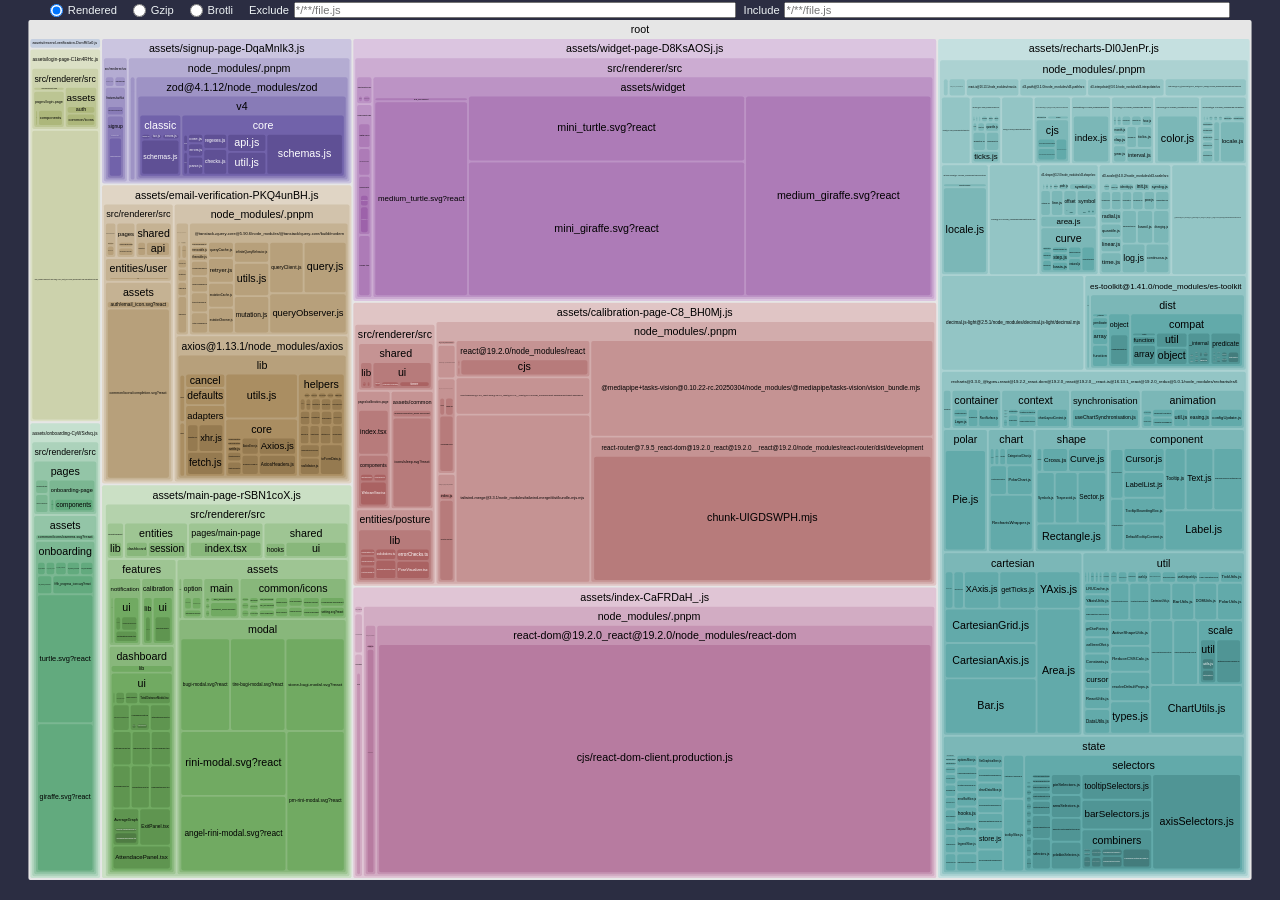
==== commit 0bfa2bf8: "🚀 Deploy web app: fix: console 정리" ====
--- a/stats.html
+++ b/stats.html
@@ -4929,7 +4929,7 @@
   </script>
   <script>
     /*<!--*/
-    const data = {"version":2,"tree":{"name":"root","children":[{"name":"assets/calibration-page-pBOotqJu.js","children":[{"uid":"92375f50-1","name":"\u0000commonjsHelpers.js"},{"name":"\u0000/node_modules/.pnpm","children":[{"name":"react@19.2.0/node_modules/react","children":[{"uid":"92375f50-3","name":"jsx-runtime.js?commonjs-module"},{"name":"cjs","children":[{"uid":"92375f50-5","name":"react-jsx-runtime.production.js?commonjs-exports"},{"uid":"92375f50-15","name":"react.production.js?commonjs-exports"}]},{"uid":"92375f50-11","name":"jsx-runtime.js?commonjs-es-import"},{"uid":"92375f50-13","name":"index.js?commonjs-module"},{"uid":"92375f50-29","name":"index.js?commonjs-es-import"}]},{"name":"react-dom@19.2.0_react@19.2.0/node_modules/react-dom","children":[{"uid":"92375f50-21","name":"index.js?commonjs-module"},{"name":"cjs/react-dom.production.js?commonjs-exports","uid":"92375f50-23"},{"uid":"92375f50-47","name":"index.js?commonjs-es-import"}]},{"name":"cookie@1.0.2/node_modules/cookie/dist","children":[{"uid":"92375f50-33","name":"index.js?commonjs-exports"},{"uid":"92375f50-37","name":"index.js?commonjs-es-import"}]},{"name":"set-cookie-parser@2.7.2/node_modules/set-cookie-parser/lib","children":[{"uid":"92375f50-39","name":"set-cookie.js?commonjs-module"},{"uid":"92375f50-43","name":"set-cookie.js?commonjs-es-import"}]},{"name":"react-webcam@7.2.0_react-dom@19.2.0_react@19.2.0__react@19.2.0/node_modules/react-webcam/dist","children":[{"uid":"92375f50-125","name":"react-webcam.js?commonjs-module"},{"uid":"92375f50-129","name":"react-webcam.js?commonjs-es-import"}]}]},{"name":"node_modules/.pnpm","children":[{"name":"react@19.2.0/node_modules/react","children":[{"name":"cjs","children":[{"uid":"92375f50-7","name":"react-jsx-runtime.production.js"},{"uid":"92375f50-17","name":"react.production.js"}]},{"uid":"92375f50-9","name":"jsx-runtime.js"},{"uid":"92375f50-19","name":"index.js"}]},{"name":"react-dom@19.2.0_react@19.2.0/node_modules/react-dom","children":[{"name":"cjs/react-dom.production.js","uid":"92375f50-25"},{"uid":"92375f50-27","name":"index.js"}]},{"name":"react-router@7.9.5_react-dom@19.2.0_react@19.2.0__react@19.2.0/node_modules/react-router/dist/development","children":[{"uid":"92375f50-31","name":"chunk-UIGDSWPH.mjs"},{"uid":"92375f50-45","name":"chunk-JG3XND5A.mjs"},{"uid":"92375f50-49","name":"dom-export.mjs"},{"uid":"92375f50-51","name":"index.mjs"}]},{"name":"cookie@1.0.2/node_modules/cookie/dist/index.js","uid":"92375f50-35"},{"name":"set-cookie-parser@2.7.2/node_modules/set-cookie-parser/lib/set-cookie.js","uid":"92375f50-41"},{"name":"react-router-dom@7.9.5_react-dom@19.2.0_react@19.2.0__react@19.2.0/node_modules/react-router-dom/dist/index.mjs","uid":"92375f50-53"},{"name":"clsx@2.1.1/node_modules/clsx/dist/clsx.mjs","uid":"92375f50-55"},{"name":"tailwind-merge@3.3.1/node_modules/tailwind-merge/dist/bundle-mjs.mjs","uid":"92375f50-57"},{"name":"@mediapipe+tasks-vision@0.10.22-rc.20250304/node_modules/@mediapipe/tasks-vision/vision_bundle.mjs","uid":"92375f50-81"},{"name":"zustand@5.0.8_@types+react@19.2.2_immer@10.2.0_react@19.2.0_use-sync-external-store@1.6.0_react@19.2.0_/node_modules/zustand/esm","children":[{"uid":"92375f50-89","name":"vanilla.mjs"},{"uid":"92375f50-91","name":"react.mjs"},{"uid":"92375f50-93","name":"index.mjs"},{"uid":"92375f50-95","name":"middleware.mjs"}]},{"name":"class-variance-authority@0.7.1/node_modules/class-variance-authority/dist/index.mjs","uid":"92375f50-105"},{"name":"react-webcam@7.2.0_react-dom@19.2.0_react@19.2.0__react@19.2.0/node_modules/react-webcam/dist/react-webcam.js","uid":"92375f50-127"}]},{"name":"src/renderer/src","children":[{"name":"shared","children":[{"name":"lib","children":[{"uid":"92375f50-59","name":"cn.ts"},{"uid":"92375f50-61","name":"calibration-gate.ts"},{"uid":"92375f50-69","name":"get-score-level.ts"}]},{"name":"ui","children":[{"name":"notification-message","children":[{"uid":"92375f50-103","name":"icons.tsx"},{"uid":"92375f50-107","name":"NotificateMessage.tsx"},{"uid":"92375f50-109","name":"index.ts"}]},{"name":"timer","children":[{"uid":"92375f50-115","name":"Timer.tsx"},{"uid":"92375f50-117","name":"index.ts"}]},{"name":"button","children":[{"uid":"92375f50-133","name":"buttonVariants.ts"},{"uid":"92375f50-135","name":"Button.tsx"},{"uid":"92375f50-137","name":"index.ts"}]}]}]},{"name":"assets/common","children":[{"name":"images/calibration_guide.svg?react","uid":"92375f50-63"},{"name":"icons/sleep.svg?react","uid":"92375f50-113"}]},{"name":"entities/posture","children":[{"name":"lib","children":[{"uid":"92375f50-65","name":"types.ts"},{"uid":"92375f50-67","name":"calculations.ts"},{"uid":"92375f50-71","name":"ScoreProcessor.ts"},{"uid":"92375f50-73","name":"PostureClassifier.ts"},{"uid":"92375f50-75","name":"calibration.ts"},{"uid":"92375f50-77","name":"errorChecks.ts"},{"uid":"92375f50-79","name":"PostureStabilizer.ts"},{"uid":"92375f50-83","name":"PoseDetection.tsx"},{"uid":"92375f50-85","name":"PoseVisualizer.tsx"},{"uid":"92375f50-87","name":"index.ts"}]},{"name":"model","children":[{"uid":"92375f50-97","name":"use-posture-store.ts"},{"uid":"92375f50-99","name":"index.ts"}]},{"uid":"92375f50-101","name":"index.ts"}]},{"name":"pages/calibration-page","children":[{"name":"components","children":[{"uid":"92375f50-111","name":"MeasuringPanel.tsx"},{"uid":"92375f50-131","name":"WebcamView.tsx"},{"uid":"92375f50-139","name":"WelcomePanel.tsx"}]},{"uid":"92375f50-141","name":"index.tsx"},{"uid":"92375f50-143","name":"index.ts"}]},{"name":"widgets/camera","children":[{"name":"model","children":[{"uid":"92375f50-119","name":"use-camera-store.ts"},{"uid":"92375f50-121","name":"index.ts"}]},{"uid":"92375f50-123","name":"index.ts"}]}]}]},{"name":"assets/email-verification-ESL0-dHf.js","children":[{"name":"node_modules/.pnpm","children":[{"name":"@tanstack+query-core@5.90.6/node_modules/@tanstack/query-core/build/modern","children":[{"uid":"92375f50-145","name":"subscribable.js"},{"uid":"92375f50-147","name":"timeoutManager.js"},{"uid":"92375f50-149","name":"utils.js"},{"uid":"92375f50-151","name":"focusManager.js"},{"uid":"92375f50-153","name":"thenable.js"},{"uid":"92375f50-155","name":"hydration.js"},{"uid":"92375f50-157","name":"notifyManager.js"},{"uid":"92375f50-159","name":"onlineManager.js"},{"uid":"92375f50-161","name":"retryer.js"},{"uid":"92375f50-163","name":"removable.js"},{"uid":"92375f50-165","name":"query.js"},{"uid":"92375f50-167","name":"queryObserver.js"},{"uid":"92375f50-169","name":"infiniteQueryBehavior.js"},{"uid":"92375f50-171","name":"infiniteQueryObserver.js"},{"uid":"92375f50-173","name":"mutation.js"},{"uid":"92375f50-175","name":"mutationCache.js"},{"uid":"92375f50-177","name":"mutationObserver.js"},{"uid":"92375f50-179","name":"queriesObserver.js"},{"uid":"92375f50-181","name":"queryCache.js"},{"uid":"92375f50-183","name":"queryClient.js"},{"uid":"92375f50-185","name":"streamedQuery.js"},{"uid":"92375f50-187","name":"types.js"},{"uid":"92375f50-189","name":"index.js"}]},{"name":"@tanstack+react-query@5.90.6_react@19.2.0/node_modules/@tanstack/react-query/build/modern","children":[{"uid":"92375f50-191","name":"types.js"},{"uid":"92375f50-193","name":"QueryClientProvider.js"},{"uid":"92375f50-195","name":"IsRestoringProvider.js"},{"uid":"92375f50-197","name":"QueryErrorResetBoundary.js"},{"uid":"92375f50-199","name":"errorBoundaryUtils.js"},{"uid":"92375f50-201","name":"suspense.js"},{"uid":"92375f50-203","name":"useQueries.js"},{"uid":"92375f50-205","name":"useBaseQuery.js"},{"uid":"92375f50-207","name":"useQuery.js"},{"uid":"92375f50-209","name":"useSuspenseQuery.js"},{"uid":"92375f50-211","name":"useSuspenseInfiniteQuery.js"},{"uid":"92375f50-213","name":"useSuspenseQueries.js"},{"uid":"92375f50-215","name":"usePrefetchQuery.js"},{"uid":"92375f50-217","name":"usePrefetchInfiniteQuery.js"},{"uid":"92375f50-219","name":"queryOptions.js"},{"uid":"92375f50-221","name":"infiniteQueryOptions.js"},{"uid":"92375f50-223","name":"HydrationBoundary.js"},{"uid":"92375f50-225","name":"useIsFetching.js"},{"uid":"92375f50-227","name":"useMutationState.js"},{"uid":"92375f50-229","name":"useMutation.js"},{"uid":"92375f50-231","name":"mutationOptions.js"},{"uid":"92375f50-233","name":"useInfiniteQuery.js"},{"uid":"92375f50-235","name":"index.js"}]},{"name":"axios@1.13.1/node_modules/axios","children":[{"name":"lib","children":[{"name":"helpers","children":[{"uid":"92375f50-237","name":"bind.js"},{"uid":"92375f50-243","name":"null.js"},{"uid":"92375f50-245","name":"toFormData.js"},{"uid":"92375f50-247","name":"AxiosURLSearchParams.js"},{"uid":"92375f50-249","name":"buildURL.js"},{"uid":"92375f50-267","name":"toURLEncodedForm.js"},{"uid":"92375f50-269","name":"formDataToJSON.js"},{"uid":"92375f50-273","name":"parseHeaders.js"},{"uid":"92375f50-285","name":"parseProtocol.js"},{"uid":"92375f50-287","name":"speedometer.js"},{"uid":"92375f50-289","name":"throttle.js"},{"uid":"92375f50-291","name":"progressEventReducer.js"},{"uid":"92375f50-293","name":"isURLSameOrigin.js"},{"uid":"92375f50-295","name":"cookies.js"},{"uid":"92375f50-297","name":"isAbsoluteURL.js"},{"uid":"92375f50-299","name":"combineURLs.js"},{"uid":"92375f50-305","name":"resolveConfig.js"},{"uid":"92375f50-309","name":"composeSignals.js"},{"uid":"92375f50-311","name":"trackStream.js"},{"uid":"92375f50-321","name":"validator.js"},{"uid":"92375f50-327","name":"spread.js"},{"uid":"92375f50-329","name":"isAxiosError.js"},{"uid":"92375f50-331","name":"HttpStatusCode.js"}]},{"uid":"92375f50-239","name":"utils.js"},{"name":"core","children":[{"uid":"92375f50-241","name":"AxiosError.js"},{"uid":"92375f50-251","name":"InterceptorManager.js"},{"uid":"92375f50-275","name":"AxiosHeaders.js"},{"uid":"92375f50-277","name":"transformData.js"},{"uid":"92375f50-283","name":"settle.js"},{"uid":"92375f50-301","name":"buildFullPath.js"},{"uid":"92375f50-303","name":"mergeConfig.js"},{"uid":"92375f50-317","name":"dispatchRequest.js"},{"uid":"92375f50-323","name":"Axios.js"}]},{"name":"defaults","children":[{"uid":"92375f50-253","name":"transitional.js"},{"uid":"92375f50-271","name":"index.js"}]},{"name":"platform","children":[{"name":"browser","children":[{"name":"classes","children":[{"uid":"92375f50-255","name":"URLSearchParams.js"},{"uid":"92375f50-257","name":"FormData.js"},{"uid":"92375f50-259","name":"Blob.js"}]},{"uid":"92375f50-261","name":"index.js"}]},{"name":"common/utils.js","uid":"92375f50-263"},{"uid":"92375f50-265","name":"index.js"}]},{"name":"cancel","children":[{"uid":"92375f50-279","name":"isCancel.js"},{"uid":"92375f50-281","name":"CanceledError.js"},{"uid":"92375f50-325","name":"CancelToken.js"}]},{"name":"adapters","children":[{"uid":"92375f50-307","name":"xhr.js"},{"uid":"92375f50-313","name":"fetch.js"},{"uid":"92375f50-315","name":"adapters.js"}]},{"name":"env/data.js","uid":"92375f50-319"},{"uid":"92375f50-333","name":"axios.js"}]},{"uid":"92375f50-335","name":"index.js"}]}]},{"name":"src/renderer/src","children":[{"name":"shared","children":[{"name":"api","children":[{"uid":"92375f50-337","name":"instance.ts"},{"uid":"92375f50-339","name":"index.ts"}]},{"name":"lib/analytics","children":[{"uid":"92375f50-341","name":"client.ts"},{"uid":"92375f50-343","name":"events.ts"},{"uid":"92375f50-345","name":"schema.ts"},{"uid":"92375f50-347","name":"index.ts"}]}]},{"name":"entities/user","children":[{"name":"api","children":[{"uid":"92375f50-349","name":"use-login-mutation.ts"},{"uid":"92375f50-351","name":"use-signup-mutation.ts"},{"uid":"92375f50-353","name":"use-verify-email-mutation.ts"},{"uid":"92375f50-355","name":"index.ts"}]},{"name":"model","children":[{"uid":"92375f50-357","name":"use-email-store.ts"},{"uid":"92375f50-359","name":"index.ts"}]},{"name":"types/index.ts","uid":"92375f50-361"},{"uid":"92375f50-363","name":"index.ts"}]},{"name":"assets","children":[{"name":"common/icons/completion.svg?react","uid":"92375f50-365"},{"name":"auth/email_icon.svg?react","uid":"92375f50-371"}]},{"name":"pages","children":[{"name":"email-verification-callback-page","children":[{"uid":"92375f50-367","name":"index.tsx"},{"uid":"92375f50-369","name":"index.ts"}]},{"name":"email-verification-page","children":[{"uid":"92375f50-377","name":"index.tsx"},{"uid":"92375f50-379","name":"index.ts"}]}]},{"name":"features/auth/ui/signup/components","children":[{"uid":"92375f50-373","name":"EmailHeroSection.tsx"},{"uid":"92375f50-375","name":"ResendSection.tsx"}]}]}]},{"name":"assets/login-page-DgLEcB3Y.js","children":[{"name":"src/renderer/src","children":[{"name":"assets","children":[{"name":"common/icons","children":[{"uid":"92375f50-381","name":"logo.svg?react"},{"uid":"92375f50-383","name":"symbol.svg?react"}]},{"name":"auth","children":[{"uid":"92375f50-387","name":"error_icon.svg?react"},{"uid":"92375f50-389","name":"saveid_icon.svg?react"},{"uid":"92375f50-399","name":"invisible_icon.svg?react"},{"uid":"92375f50-401","name":"visible_icon.svg?react"}]}]},{"name":"pages/login-page","children":[{"name":"components","children":[{"uid":"92375f50-385","name":"HeroSection.tsx"},{"uid":"92375f50-397","name":"LoginButton.tsx"},{"uid":"92375f50-403","name":"PasswordField.tsx"},{"uid":"92375f50-405","name":"Loginforrm.tsx"}]},{"uid":"92375f50-407","name":"index.tsx"},{"uid":"92375f50-409","name":"index.ts"}]},{"name":"shared/ui/input-field","children":[{"uid":"92375f50-391","name":"TextField.tsx"},{"uid":"92375f50-393","name":"index.ts"}]}]},{"name":"node_modules/.pnpm/react-hook-form@7.66.0_react@19.2.0/node_modules/react-hook-form/dist/index.esm.mjs","uid":"92375f50-395"}]},{"name":"assets/main-page-DTu_zokK.js","children":[{"name":"\u0000vite/preload-helper.js","uid":"92375f50-411"},{"name":"src/renderer/src","children":[{"name":"assets","children":[{"name":"common/icons","children":[{"uid":"92375f50-413","name":"moon_icon.svg?react"},{"uid":"92375f50-415","name":"sun_icon.svg?react"},{"uid":"92375f50-481","name":"arrow-narrow-down.svg?react"},{"uid":"92375f50-483","name":"arrow-narrow-up.svg?react"},{"uid":"92375f50-507","name":"page-move-button.svg?react"},{"uid":"92375f50-513","name":"info-circle.svg?react"},{"uid":"92375f50-569","name":"dashboard.svg?react"},{"uid":"92375f50-571","name":"setting.svg?react"},{"uid":"92375f50-573","name":"tip-off.svg?react"},{"uid":"92375f50-623","name":"calendar.svg?react"},{"uid":"92375f50-625","name":"chevron-right.svg?react"},{"uid":"92375f50-627","name":"clock.svg?react"},{"uid":"92375f50-629","name":"hourglass.svg?react"},{"uid":"92375f50-631","name":"thumbup.svg?react"},{"uid":"92375f50-643","name":"hide.svg?react"},{"uid":"92375f50-645","name":"show.svg?react"},{"uid":"92375f50-647","name":"widget.svg?react"}]},{"name":"video","children":[{"uid":"92375f50-423","name":"Loading.mov"},{"uid":"92375f50-593","name":"angel-rini.webm"},{"uid":"92375f50-595","name":"background.webm"},{"uid":"92375f50-597","name":"bugi.webm"},{"uid":"92375f50-599","name":"pm-rini.webm"},{"uid":"92375f50-601","name":"rini.webm"},{"uid":"92375f50-603","name":"stone-bugi.webm"},{"uid":"92375f50-605","name":"tire-bugi.webm"},{"uid":"92375f50-607","name":"angel-rini-rest.svg"},{"uid":"92375f50-609","name":"bugi-rest.svg"},{"uid":"92375f50-611","name":"pm-rini-rest.svg"},{"uid":"92375f50-613","name":"rini.svg"},{"uid":"92375f50-615","name":"stone-bugi-rest.svg"},{"uid":"92375f50-617","name":"tire-bugi-rest.svg"}]},{"name":"main","children":[{"uid":"92375f50-459","name":"minus_icon.svg?react"},{"uid":"92375f50-461","name":"plus_icon.svg?react"},{"name":"averagePosture","children":[{"uid":"92375f50-529","name":"step_one_character.png"},{"uid":"92375f50-531","name":"step_two_character.png"},{"uid":"92375f50-533","name":"step_three_character.png"},{"uid":"92375f50-535","name":"step_four_character.png"},{"uid":"92375f50-537","name":"step_five_character.png"}]},{"uid":"92375f50-575","name":"bell_icon.svg?react"},{"uid":"92375f50-637","name":"achivement_meadl.svg?react"}]},{"name":"modal","children":[{"uid":"92375f50-545","name":"angel-rini-modal.svg?react"},{"uid":"92375f50-547","name":"bugi-modal.svg?react"},{"uid":"92375f50-549","name":"pm-rini-modal.svg?react"},{"uid":"92375f50-551","name":"rini-modal.svg?react"},{"uid":"92375f50-553","name":"stone-bugi-modal.svg?react"},{"uid":"92375f50-555","name":"tire-bugi-modal.svg?react"}]},{"name":"option","children":[{"uid":"92375f50-579","name":"CalibrationResetIcon.svg?react"},{"uid":"92375f50-581","name":"LogoutIcon.svg?react"},{"uid":"92375f50-583","name":"WithdrawIcon.svg?react"}]}]},{"name":"shared","children":[{"name":"ui","children":[{"name":"theme-toggle-switch","children":[{"uid":"92375f50-417","name":"ThemeToggleSwitch.tsx"},{"uid":"92375f50-419","name":"index.ts"}]},{"name":"loading","children":[{"uid":"92375f50-425","name":"LoadingSpinner.tsx"},{"uid":"92375f50-427","name":"index.ts"}]},{"name":"toggle-switch","children":[{"uid":"92375f50-451","name":"ToggleSwitch.tsx"},{"uid":"92375f50-453","name":"NotificationToggleSwitch.tsx"},{"uid":"92375f50-455","name":"index.ts"}]},{"name":"intensity-slider","children":[{"uid":"92375f50-503","name":"IntensitySlider.tsx"},{"uid":"92375f50-505","name":"index.ts"}]},{"name":"page-move-button","children":[{"uid":"92375f50-509","name":"PageMoveButton.tsx"},{"uid":"92375f50-511","name":"index.ts"}]},{"name":"panel-header","children":[{"uid":"92375f50-515","name":"PannelHeader.tsx"},{"uid":"92375f50-517","name":"index.ts"}]},{"name":"modal","children":[{"uid":"92375f50-585","name":"ModalPortal.ts"},{"uid":"92375f50-587","name":"index.ts"}]}]},{"name":"hooks","children":[{"uid":"92375f50-421","name":"use-theme-preference.ts"},{"uid":"92375f50-521","name":"use-theme-applied.ts"},{"uid":"92375f50-577","name":"use-modal.ts"}]},{"name":"lib/get-color.ts","uid":"92375f50-523"}]},{"name":"entities","children":[{"name":"session","children":[{"name":"api","children":[{"uid":"92375f50-429","name":"use-create-session-mutation.ts"},{"uid":"92375f50-431","name":"use-pause-session-mutation.ts"},{"uid":"92375f50-433","name":"use-resume-session-mutation.ts"},{"uid":"92375f50-435","name":"use-stop-session-mutation.ts"},{"uid":"92375f50-437","name":"use-save-metrics-mutation.ts"},{"uid":"92375f50-439","name":"use-session-report-query.ts"},{"uid":"92375f50-441","name":"index.ts"}]},{"name":"types/index.ts","uid":"92375f50-443"},{"uid":"92375f50-445","name":"index.ts"}]},{"name":"dashboard","children":[{"name":"api","children":[{"uid":"92375f50-485","name":"use-attendance-query.ts"},{"uid":"92375f50-487","name":"use-average-score-query.ts"},{"uid":"92375f50-489","name":"use-highlight-query.ts"},{"uid":"92375f50-491","name":"use-level-query.ts"},{"uid":"92375f50-493","name":"use-posture-graph-query.ts"},{"uid":"92375f50-495","name":"use-posture-pattern-query.ts"},{"uid":"92375f50-497","name":"index.ts"}]},{"name":"types/index.ts","uid":"92375f50-499"},{"uid":"92375f50-501","name":"index.ts"}]}]},{"name":"features","children":[{"name":"calibration","children":[{"name":"ui","children":[{"name":"components/WebcamView.tsx","uid":"92375f50-447"},{"uid":"92375f50-449","name":"index.ts"}]},{"name":"lib","children":[{"uid":"92375f50-475","name":"useNotificationScheduler.ts"},{"uid":"92375f50-477","name":"index.ts"}]},{"uid":"92375f50-479","name":"index.ts"}]},{"name":"notification","children":[{"name":"ui","children":[{"name":"hooks/useTimeEditor.ts","uid":"92375f50-457"},{"name":"components/TimeControlSection.tsx","uid":"92375f50-463"},{"uid":"92375f50-467","name":"NotificationModal.tsx"},{"uid":"92375f50-469","name":"index.ts"}]},{"name":"model","children":[{"uid":"92375f50-465","name":"use-notification-store.ts"},{"uid":"92375f50-471","name":"index.ts"}]},{"uid":"92375f50-473","name":"index.ts"}]},{"name":"dashboard","children":[{"name":"ui","children":[{"uid":"92375f50-519","name":"AttendacePanel.tsx"},{"name":"AverageGraph","children":[{"name":"hooks/useAverageGraphChart.ts","uid":"92375f50-525"},{"uid":"92375f50-527","name":"AverageGraphPannel.tsx"}]},{"name":"AveragePosture","children":[{"uid":"92375f50-539","name":"levelConfig.ts"},{"uid":"92375f50-541","name":"AveragePosturePanel.tsx"}]},{"uid":"92375f50-543","name":"CharacterPanel.tsx"},{"name":"CharacterSpeedRow/constants.ts","uid":"92375f50-557"},{"uid":"92375f50-559","name":"CharacterSpeedRow.tsx"},{"uid":"92375f50-561","name":"ExitPanel.tsx"},{"name":"HighlightsPanel/hooks/useHighlightsChart.ts","uid":"92375f50-563"},{"uid":"92375f50-565","name":"HighlightsPanel.tsx"},{"uid":"92375f50-567","name":"LevelProgressPanel.tsx"},{"uid":"92375f50-589","name":"SettingsModal.tsx"},{"uid":"92375f50-591","name":"MainHeader.tsx"},{"uid":"92375f50-619","name":"RunningPanel.tsx"},{"uid":"92375f50-621","name":"MiniRunningPanel.tsx"},{"uid":"92375f50-633","name":"PosePatternPanel.tsx"},{"uid":"92375f50-635","name":"TotalDistanceModal.tsx"},{"uid":"92375f50-639","name":"TotalDistancePanel.tsx"},{"uid":"92375f50-641","name":"TrendPanel.tsx"},{"uid":"92375f50-655","name":"WebcamPanel.tsx"},{"uid":"92375f50-657","name":"index.ts"}]},{"name":"lib","children":[{"uid":"92375f50-659","name":"useAutoMetricsSender.ts"},{"uid":"92375f50-661","name":"useSessionCleanup.ts"},{"uid":"92375f50-663","name":"index.ts"}]},{"uid":"92375f50-665","name":"index.ts"}]}]},{"name":"widgets/widget","children":[{"name":"lib","children":[{"uid":"92375f50-649","name":"useWidget.ts"},{"uid":"92375f50-651","name":"index.ts"}]},{"uid":"92375f50-653","name":"index.ts"}]},{"name":"pages/main-page","children":[{"uid":"92375f50-667","name":"index.tsx"},{"uid":"92375f50-669","name":"index.ts"}]}]}]},{"name":"assets/onboarding-Cwin5FAs.js","children":[{"name":"src/renderer/src","children":[{"name":"pages","children":[{"name":"onboarding-completion-page","children":[{"uid":"92375f50-671","name":"index.tsx"},{"uid":"92375f50-673","name":"index.ts"}]},{"name":"onboarding-page","children":[{"name":"components","children":[{"uid":"92375f50-699","name":"FirstImageDescription.tsx"},{"uid":"92375f50-701","name":"ImageDescriptionPanel.tsx"},{"uid":"92375f50-713","name":"InfoPanel.tsx"},{"uid":"92375f50-721","name":"CameraPermissionButton.tsx"}]},{"uid":"92375f50-723","name":"index.tsx"},{"uid":"92375f50-725","name":"index.ts"}]},{"name":"onboarding-init-page","children":[{"uid":"92375f50-715","name":"index.tsx"},{"uid":"92375f50-717","name":"index.ts"}]}]},{"name":"assets","children":[{"name":"onboarding","children":[{"uid":"92375f50-675","name":"first_dark_image.png"},{"uid":"92375f50-677","name":"first_image.png"},{"uid":"92375f50-679","name":"fourth_dark_image.png"},{"uid":"92375f50-681","name":"fourth_image.png"},{"uid":"92375f50-683","name":"prev_icon.svg?react"},{"uid":"92375f50-685","name":"rock_icon.svg?react"},{"uid":"92375f50-687","name":"second_dark_image.png"},{"uid":"92375f50-689","name":"second_image.png"},{"uid":"92375f50-691","name":"third_dark_image.png"},{"uid":"92375f50-693","name":"third_image.png"},{"uid":"92375f50-695","name":"giraffe.svg?react"},{"uid":"92375f50-697","name":"turtle.svg?react"},{"uid":"92375f50-703","name":"fifth_progress_icon.svg?react"},{"uid":"92375f50-705","name":"first_progress_icon.svg?react"},{"uid":"92375f50-707","name":"fourth_progress_icon.svg?react"},{"uid":"92375f50-709","name":"second_progress_icon.svg?react"},{"uid":"92375f50-711","name":"third_progress_icon.svg?react"}]},{"name":"common/icons/camera.svg?react","uid":"92375f50-719"}]}]}]},{"name":"assets/recharts-DtVh6Bq7.js","children":[{"name":"node_modules/.pnpm","children":[{"name":"recharts@3.3.0_@types+react@19.2.2_react-dom@19.2.0_react@19.2.0__react-is@16.13.1_react@19.2.0_redux@5.0.1/node_modules/recharts/es6","children":[{"name":"util","children":[{"uid":"92375f50-727","name":"excludeEventProps.js"},{"uid":"92375f50-729","name":"svgPropertiesNoEvents.js"},{"uid":"92375f50-731","name":"svgPropertiesAndEvents.js"},{"uid":"92375f50-893","name":"DataUtils.js"},{"uid":"92375f50-897","name":"types.js"},{"name":"payload/getUniqPayload.js","uid":"92375f50-1013"},{"uid":"92375f50-1075","name":"useElementOffset.js"},{"uid":"92375f50-1087","name":"PolarUtils.js"},{"uid":"92375f50-1089","name":"getSliced.js"},{"uid":"92375f50-1091","name":"ChartUtils.js"},{"uid":"92375f50-1097","name":"Constants.js"},{"uid":"92375f50-1121","name":"LogUtils.js"},{"uid":"92375f50-1125","name":"isWellBehavedNumber.js"},{"name":"tooltip/translate.js","uid":"92375f50-1137"},{"uid":"92375f50-1141","name":"Global.js"},{"name":"cursor","children":[{"uid":"92375f50-1149","name":"getCursorRectangle.js"},{"uid":"92375f50-1543","name":"getRadialCursorPoints.js"},{"uid":"92375f50-1547","name":"getCursorPoints.js"}]},{"uid":"92375f50-1151","name":"resolveDefaultProps.js"},{"uid":"92375f50-1539","name":"useAnimationId.js"},{"uid":"92375f50-1869","name":"isDomainSpecifiedByUser.js"},{"name":"scale","children":[{"name":"util","children":[{"uid":"92375f50-1873","name":"utils.js"},{"uid":"92375f50-1875","name":"arithmetic.js"}]},{"uid":"92375f50-1877","name":"getNiceTickValues.js"},{"uid":"92375f50-1879","name":"index.js"}]},{"name":"stacks/getStackSeriesIdentifier.js","uid":"92375f50-1895"},{"uid":"92375f50-1953","name":"Events.js"},{"uid":"92375f50-1967","name":"LRUCache.js"},{"uid":"92375f50-1969","name":"DOMUtils.js"},{"uid":"92375f50-1971","name":"ReduceCSSCalc.js"},{"uid":"92375f50-2051","name":"ReactUtils.js"},{"uid":"92375f50-2063","name":"ActiveShapeUtils.js"},{"uid":"92375f50-2071","name":"useId.js"},{"uid":"92375f50-2073","name":"useUniqueId.js"},{"uid":"92375f50-2097","name":"RadialBarUtils.js"},{"uid":"92375f50-2101","name":"BarUtils.js"},{"uid":"92375f50-2117","name":"CssPrefixUtils.js"},{"uid":"92375f50-2127","name":"CartesianUtils.js"},{"uid":"92375f50-2139","name":"ShallowEqual.js"},{"uid":"92375f50-2141","name":"getEveryNthWithCondition.js"},{"uid":"92375f50-2143","name":"TickUtils.js"},{"uid":"92375f50-2149","name":"YAxisUtils.js"},{"uid":"92375f50-2157","name":"getRadiusAndStrokeWidthFromDot.js"},{"uid":"92375f50-2167","name":"ScatterUtils.js"},{"uid":"92375f50-2195","name":"getChartPointer.js"},{"uid":"92375f50-2223","name":"useReportScale.js"},{"uid":"92375f50-2309","name":"FunnelUtils.js"}]},{"name":"container","children":[{"uid":"92375f50-733","name":"Surface.js"},{"uid":"92375f50-735","name":"Layer.js"},{"uid":"92375f50-2131","name":"ClipPathProvider.js"},{"uid":"92375f50-2221","name":"RootSurface.js"}]},{"name":"context","children":[{"uid":"92375f50-737","name":"legendPortalContext.js"},{"uid":"92375f50-1073","name":"legendPayloadContext.js"},{"uid":"92375f50-1101","name":"PanoramaContext.js"},{"uid":"92375f50-1129","name":"chartLayoutContext.js"},{"uid":"92375f50-1143","name":"accessibilityContext.js"},{"uid":"92375f50-1937","name":"useTooltipAxis.js"},{"uid":"92375f50-1943","name":"tooltipPortalContext.js"},{"uid":"92375f50-2065","name":"tooltipContext.js"},{"uid":"92375f50-2075","name":"RegisterGraphicalItemId.js"},{"uid":"92375f50-2105","name":"ErrorBarContext.js"},{"uid":"92375f50-2119","name":"chartDataContext.js"},{"uid":"92375f50-2121","name":"brushUpdateContext.js"}]},{"name":"shape","children":[{"uid":"92375f50-895","name":"Symbols.js"},{"uid":"92375f50-1145","name":"Curve.js"},{"uid":"92375f50-1147","name":"Cross.js"},{"uid":"92375f50-1541","name":"Rectangle.js"},{"uid":"92375f50-1545","name":"Sector.js"},{"uid":"92375f50-1997","name":"Polygon.js"},{"uid":"92375f50-1999","name":"Dot.js"},{"uid":"92375f50-2061","name":"Trapezoid.js"}]},{"name":"component","children":[{"uid":"92375f50-899","name":"DefaultLegendContent.js"},{"uid":"92375f50-1123","name":"responsiveContainerUtils.js"},{"uid":"92375f50-1127","name":"ResponsiveContainer.js"},{"uid":"92375f50-1133","name":"Legend.js"},{"uid":"92375f50-1135","name":"DefaultTooltipContent.js"},{"uid":"92375f50-1139","name":"TooltipBoundingBox.js"},{"uid":"92375f50-1941","name":"Cursor.js"},{"uid":"92375f50-1963","name":"Tooltip.js"},{"uid":"92375f50-1965","name":"Cell.js"},{"uid":"92375f50-1973","name":"Text.js"},{"uid":"92375f50-1975","name":"Label.js"},{"uid":"92375f50-1993","name":"LabelList.js"},{"uid":"92375f50-1995","name":"Customized.js"},{"uid":"92375f50-2091","name":"ActivePoints.js"}]},{"name":"state","children":[{"uid":"92375f50-1033","name":"RechartsReduxContext.js"},{"uid":"92375f50-1035","name":"hooks.js"},{"name":"selectors","children":[{"uid":"92375f50-1071","name":"legendSelectors.js"},{"uid":"92375f50-1093","name":"containerSelectors.js"},{"uid":"92375f50-1095","name":"selectAllAxes.js"},{"uid":"92375f50-1099","name":"selectChartOffsetInternal.js"},{"uid":"92375f50-1103","name":"brushSelectors.js"},{"uid":"92375f50-1867","name":"dataSelectors.js"},{"uid":"92375f50-1881","name":"rootPropsSelectors.js"},{"name":"combiners","children":[{"uid":"92375f50-1887","name":"combineAxisRangeWithReverse.js"},{"uid":"92375f50-1903","name":"combineDisplayedStackedData.js"},{"uid":"92375f50-1915","name":"combineActiveLabel.js"},{"uid":"92375f50-1921","name":"combineTooltipInteractionState.js"},{"uid":"92375f50-1923","name":"combineActiveTooltipIndex.js"},{"uid":"92375f50-1925","name":"combineCoordinateForDefaultIndex.js"},{"uid":"92375f50-1927","name":"combineTooltipPayloadConfigurations.js"},{"uid":"92375f50-1933","name":"combineTooltipPayload.js"}]},{"uid":"92375f50-1889","name":"polarAxisSelectors.js"},{"uid":"92375f50-1891","name":"pickAxisType.js"},{"uid":"92375f50-1893","name":"pickAxisId.js"},{"uid":"92375f50-1897","name":"selectTooltipAxisType.js"},{"uid":"92375f50-1899","name":"selectTooltipAxisId.js"},{"uid":"92375f50-1901","name":"selectTooltipAxis.js"},{"uid":"92375f50-1907","name":"numberDomainEqualityCheck.js"},{"uid":"92375f50-1909","name":"arrayEqualityCheck.js"},{"uid":"92375f50-1911","name":"axisSelectors.js"},{"uid":"92375f50-1913","name":"selectTooltipEventType.js"},{"uid":"92375f50-1917","name":"selectTooltipSettings.js"},{"uid":"92375f50-1929","name":"selectTooltipPayloadSearcher.js"},{"uid":"92375f50-1931","name":"selectTooltipState.js"},{"uid":"92375f50-1935","name":"tooltipSelectors.js"},{"uid":"92375f50-1939","name":"selectors.js"},{"uid":"92375f50-2001","name":"polarSelectors.js"},{"uid":"92375f50-2003","name":"polarScaleSelectors.js"},{"uid":"92375f50-2005","name":"polarGridSelectors.js"},{"uid":"92375f50-2039","name":"pieSelectors.js"},{"uid":"92375f50-2085","name":"selectChartOffset.js"},{"uid":"92375f50-2087","name":"selectPlotArea.js"},{"uid":"92375f50-2093","name":"radarSelectors.js"},{"uid":"92375f50-2111","name":"barSelectors.js"},{"uid":"92375f50-2113","name":"radialBarSelectors.js"},{"uid":"92375f50-2155","name":"lineSelectors.js"},{"uid":"92375f50-2161","name":"areaSelectors.js"},{"uid":"92375f50-2169","name":"scatterSelectors.js"},{"uid":"92375f50-2193","name":"selectActivePropsFromChartPointer.js"},{"uid":"92375f50-2209","name":"touchSelectors.js"},{"uid":"92375f50-2311","name":"funnelSelectors.js"}]},{"uid":"92375f50-1085","name":"layoutSlice.js"},{"uid":"92375f50-1131","name":"legendSlice.js"},{"name":"types/StackedGraphicalItem.js","uid":"92375f50-1905"},{"uid":"92375f50-1919","name":"tooltipSlice.js"},{"uid":"92375f50-1955","name":"optionsSlice.js"},{"uid":"92375f50-1959","name":"chartDataSlice.js"},{"uid":"92375f50-2033","name":"polarAxisSlice.js"},{"uid":"92375f50-2067","name":"SetTooltipEntrySettings.js"},{"uid":"92375f50-2069","name":"SetLegendPayload.js"},{"uid":"92375f50-2077","name":"graphicalItemsSlice.js"},{"uid":"92375f50-2079","name":"SetGraphicalItem.js"},{"uid":"92375f50-2083","name":"cartesianAxisSlice.js"},{"uid":"92375f50-2103","name":"errorBarSlice.js"},{"uid":"92375f50-2123","name":"brushSlice.js"},{"uid":"92375f50-2129","name":"referenceElementsSlice.js"},{"uid":"92375f50-2197","name":"mouseEventsMiddleware.js"},{"uid":"92375f50-2199","name":"reduxDevtoolsJsonStringifyReplacer.js"},{"uid":"92375f50-2201","name":"rootPropsSlice.js"},{"uid":"92375f50-2203","name":"polarOptionsSlice.js"},{"uid":"92375f50-2205","name":"keyboardEventsMiddleware.js"},{"uid":"92375f50-2207","name":"externalEventsMiddleware.js"},{"uid":"92375f50-2211","name":"touchEventsMiddleware.js"},{"uid":"92375f50-2213","name":"store.js"},{"uid":"92375f50-2215","name":"RechartsStoreProvider.js"},{"uid":"92375f50-2217","name":"ReportMainChartProps.js"},{"uid":"92375f50-2219","name":"ReportChartProps.js"},{"uid":"92375f50-2235","name":"ReportPolarOptions.js"}]},{"name":"animation","children":[{"uid":"92375f50-1523","name":"util.js"},{"uid":"92375f50-1525","name":"configUpdate.js"},{"uid":"92375f50-1527","name":"easing.js"},{"uid":"92375f50-1529","name":"AnimationManager.js"},{"uid":"92375f50-1531","name":"timeoutController.js"},{"uid":"92375f50-1533","name":"createDefaultAnimationManager.js"},{"uid":"92375f50-1535","name":"useAnimationManager.js"},{"uid":"92375f50-1537","name":"JavascriptAnimate.js"},{"uid":"92375f50-2177","name":"CSSTransitionAnimate.js"}]},{"name":"polar","children":[{"uid":"92375f50-1883","name":"defaultPolarAngleAxisProps.js"},{"uid":"92375f50-1885","name":"defaultPolarRadiusAxisProps.js"},{"uid":"92375f50-2007","name":"PolarGrid.js"},{"uid":"92375f50-2035","name":"PolarRadiusAxis.js"},{"uid":"92375f50-2037","name":"PolarAngleAxis.js"},{"uid":"92375f50-2081","name":"Pie.js"},{"uid":"92375f50-2095","name":"Radar.js"},{"uid":"92375f50-2115","name":"RadialBar.js"}]},{"name":"synchronisation","children":[{"uid":"92375f50-1957","name":"syncSelectors.js"},{"uid":"92375f50-1961","name":"useChartSynchronisation.js"}]},{"uid":"92375f50-2089","name":"hooks.js"},{"name":"cartesian","children":[{"uid":"92375f50-2107","name":"GraphicalItemClipPath.js"},{"uid":"92375f50-2109","name":"Bar.js"},{"uid":"92375f50-2125","name":"Brush.js"},{"uid":"92375f50-2133","name":"ReferenceLine.js"},{"uid":"92375f50-2135","name":"ReferenceDot.js"},{"uid":"92375f50-2137","name":"ReferenceArea.js"},{"uid":"92375f50-2145","name":"getEquidistantTicks.js"},{"uid":"92375f50-2147","name":"getTicks.js"},{"uid":"92375f50-2151","name":"CartesianAxis.js"},{"uid":"92375f50-2153","name":"CartesianGrid.js"},{"uid":"92375f50-2159","name":"Line.js"},{"uid":"92375f50-2163","name":"Area.js"},{"uid":"92375f50-2165","name":"ZAxis.js"},{"uid":"92375f50-2171","name":"Scatter.js"},{"uid":"92375f50-2173","name":"XAxis.js"},{"uid":"92375f50-2175","name":"YAxis.js"},{"uid":"92375f50-2179","name":"ErrorBar.js"},{"uid":"92375f50-2313","name":"Funnel.js"}]},{"name":"chart","children":[{"uid":"92375f50-2225","name":"RechartsWrapper.js"},{"uid":"92375f50-2227","name":"CategoricalChart.js"},{"uid":"92375f50-2229","name":"CartesianChart.js"},{"uid":"92375f50-2231","name":"LineChart.js"},{"uid":"92375f50-2233","name":"BarChart.js"},{"uid":"92375f50-2237","name":"PolarChart.js"},{"uid":"92375f50-2239","name":"PieChart.js"},{"uid":"92375f50-2285","name":"Treemap.js"},{"uid":"92375f50-2295","name":"Sankey.js"},{"uid":"92375f50-2297","name":"RadarChart.js"},{"uid":"92375f50-2299","name":"ScatterChart.js"},{"uid":"92375f50-2301","name":"AreaChart.js"},{"uid":"92375f50-2303","name":"RadialBarChart.js"},{"uid":"92375f50-2305","name":"ComposedChart.js"},{"uid":"92375f50-2307","name":"SunburstChart.js"},{"uid":"92375f50-2315","name":"FunnelChart.js"}]},{"uid":"92375f50-2317","name":"index.js"}]},{"name":"d3-shape@3.2.0/node_modules/d3-shape/src","children":[{"uid":"92375f50-739","name":"constant.js"},{"uid":"92375f50-741","name":"math.js"},{"uid":"92375f50-747","name":"path.js"},{"uid":"92375f50-749","name":"arc.js"},{"uid":"92375f50-751","name":"array.js"},{"name":"curve","children":[{"uid":"92375f50-753","name":"linear.js"},{"uid":"92375f50-767","name":"radial.js"},{"uid":"92375f50-775","name":"bump.js"},{"uid":"92375f50-809","name":"basis.js"},{"uid":"92375f50-811","name":"basisClosed.js"},{"uid":"92375f50-813","name":"basisOpen.js"},{"uid":"92375f50-815","name":"bundle.js"},{"uid":"92375f50-817","name":"cardinal.js"},{"uid":"92375f50-819","name":"cardinalClosed.js"},{"uid":"92375f50-821","name":"cardinalOpen.js"},{"uid":"92375f50-823","name":"catmullRom.js"},{"uid":"92375f50-825","name":"catmullRomClosed.js"},{"uid":"92375f50-827","name":"catmullRomOpen.js"},{"uid":"92375f50-829","name":"linearClosed.js"},{"uid":"92375f50-831","name":"monotone.js"},{"uid":"92375f50-833","name":"natural.js"},{"uid":"92375f50-835","name":"step.js"}]},{"uid":"92375f50-755","name":"point.js"},{"uid":"92375f50-757","name":"line.js"},{"uid":"92375f50-759","name":"area.js"},{"uid":"92375f50-761","name":"descending.js"},{"uid":"92375f50-763","name":"identity.js"},{"uid":"92375f50-765","name":"pie.js"},{"uid":"92375f50-769","name":"lineRadial.js"},{"uid":"92375f50-771","name":"areaRadial.js"},{"uid":"92375f50-773","name":"pointRadial.js"},{"uid":"92375f50-777","name":"link.js"},{"name":"symbol","children":[{"uid":"92375f50-779","name":"asterisk.js"},{"uid":"92375f50-781","name":"circle.js"},{"uid":"92375f50-783","name":"cross.js"},{"uid":"92375f50-785","name":"diamond.js"},{"uid":"92375f50-787","name":"diamond2.js"},{"uid":"92375f50-789","name":"plus.js"},{"uid":"92375f50-791","name":"square.js"},{"uid":"92375f50-793","name":"square2.js"},{"uid":"92375f50-795","name":"star.js"},{"uid":"92375f50-797","name":"triangle.js"},{"uid":"92375f50-799","name":"triangle2.js"},{"uid":"92375f50-801","name":"wye.js"},{"uid":"92375f50-803","name":"times.js"}]},{"uid":"92375f50-805","name":"symbol.js"},{"uid":"92375f50-807","name":"noop.js"},{"name":"offset","children":[{"uid":"92375f50-837","name":"none.js"},{"uid":"92375f50-843","name":"expand.js"},{"uid":"92375f50-845","name":"diverging.js"},{"uid":"92375f50-847","name":"silhouette.js"},{"uid":"92375f50-849","name":"wiggle.js"}]},{"name":"order","children":[{"uid":"92375f50-839","name":"none.js"},{"uid":"92375f50-851","name":"appearance.js"},{"uid":"92375f50-853","name":"ascending.js"},{"uid":"92375f50-855","name":"descending.js"},{"uid":"92375f50-857","name":"insideOut.js"},{"uid":"92375f50-859","name":"reverse.js"}]},{"uid":"92375f50-841","name":"stack.js"},{"uid":"92375f50-861","name":"index.js"}]},{"name":"d3-path@3.1.0/node_modules/d3-path/src","children":[{"uid":"92375f50-743","name":"path.js"},{"uid":"92375f50-745","name":"index.js"}]},{"name":"victory-vendor@37.3.6/node_modules/victory-vendor/es","children":[{"uid":"92375f50-863","name":"d3-shape.js"},{"uid":"92375f50-1865","name":"d3-scale.js"}]},{"name":"es-toolkit@1.41.0/node_modules/es-toolkit","children":[{"name":"dist","children":[{"name":"_internal","children":[{"uid":"92375f50-869","name":"isUnsafeProperty.js"},{"uid":"92375f50-1211","name":"compareValues.mjs"},{"uid":"92375f50-1385","name":"isUnsafeProperty.mjs"}]},{"name":"compat","children":[{"name":"_internal","children":[{"uid":"92375f50-873","name":"isDeepKey.js"},{"uid":"92375f50-877","name":"toKey.js"},{"uid":"92375f50-961","name":"getSymbols.js"},{"uid":"92375f50-965","name":"getTag.js"},{"uid":"92375f50-969","name":"tags.js"},{"uid":"92375f50-995","name":"isIndex.js"},{"uid":"92375f50-1045","name":"compareValues.js"},{"uid":"92375f50-1053","name":"isKey.js"},{"uid":"92375f50-1063","name":"isIterateeCall.js"},{"uid":"92375f50-1363","name":"getSymbols.mjs"},{"uid":"92375f50-1365","name":"getTag.mjs"},{"uid":"92375f50-1367","name":"tags.mjs"},{"uid":"92375f50-1985","name":"toArray.js"},{"uid":"92375f50-2251","name":"isPrototype.js"},{"uid":"92375f50-2273","name":"getSymbolsIn.js"}]},{"name":"util","children":[{"uid":"92375f50-883","name":"toString.js"},{"uid":"92375f50-885","name":"toPath.js"},{"uid":"92375f50-949","name":"eq.js"},{"uid":"92375f50-1005","name":"iteratee.js"},{"uid":"92375f50-1239","name":"toNumber.mjs"},{"uid":"92375f50-1241","name":"toFinite.mjs"},{"uid":"92375f50-1243","name":"toInteger.mjs"},{"uid":"92375f50-1429","name":"eq.mjs"},{"uid":"92375f50-1555","name":"toNumber.js"},{"uid":"92375f50-1557","name":"toFinite.js"},{"uid":"92375f50-2261","name":"toInteger.js"},{"uid":"92375f50-2263","name":"times.js"}]},{"name":"object","children":[{"uid":"92375f50-887","name":"get.js"},{"uid":"92375f50-931","name":"property.js"},{"uid":"92375f50-987","name":"cloneDeepWith.js"},{"uid":"92375f50-989","name":"cloneDeep.js"},{"uid":"92375f50-1001","name":"has.js"},{"uid":"92375f50-2265","name":"keysIn.js"},{"uid":"92375f50-2269","name":"unset.js"},{"uid":"92375f50-2279","name":"omit.js"}]},{"name":"predicate","children":[{"uid":"92375f50-919","name":"isArrayLike.js"},{"uid":"92375f50-923","name":"isObjectLike.js"},{"uid":"92375f50-925","name":"isArrayLikeObject.js"},{"uid":"92375f50-941","name":"isObject.js"},{"uid":"92375f50-951","name":"isMatchWith.js"},{"uid":"92375f50-953","name":"isMatch.js"},{"uid":"92375f50-979","name":"matches.js"},{"uid":"92375f50-999","name":"isArguments.js"},{"uid":"92375f50-1003","name":"matchesProperty.js"},{"uid":"92375f50-1051","name":"isSymbol.js"},{"uid":"92375f50-1237","name":"isSymbol.mjs"},{"uid":"92375f50-1399","name":"isArray.mjs"},{"uid":"92375f50-1411","name":"isPlainObject.mjs"},{"uid":"92375f50-2055","name":"isPlainObject.js"},{"uid":"92375f50-2255","name":"isTypedArray.js"}]},{"name":"array","children":[{"uid":"92375f50-1007","name":"uniqBy.js"},{"uid":"92375f50-1055","name":"orderBy.js"},{"uid":"92375f50-1065","name":"sortBy.js"},{"uid":"92375f50-1987","name":"last.js"},{"uid":"92375f50-2277","name":"flatten.js"}]},{"name":"function","children":[{"uid":"92375f50-1113","name":"debounce.js"},{"uid":"92375f50-1115","name":"throttle.js"}]},{"name":"math","children":[{"uid":"92375f50-1559","name":"range.js"},{"uid":"92375f50-2015","name":"maxBy.js"},{"uid":"92375f50-2027","name":"minBy.js"},{"uid":"92375f50-2289","name":"sumBy.js"}]}]},{"name":"array","children":[{"uid":"92375f50-905","name":"uniqBy.js"},{"uid":"92375f50-1059","name":"flatten.js"},{"uid":"92375f50-1153","name":"at.mjs"},{"uid":"92375f50-1155","name":"chunk.mjs"},{"uid":"92375f50-1157","name":"compact.mjs"},{"uid":"92375f50-1159","name":"countBy.mjs"},{"uid":"92375f50-1161","name":"difference.mjs"},{"uid":"92375f50-1163","name":"differenceBy.mjs"},{"uid":"92375f50-1165","name":"differenceWith.mjs"},{"uid":"92375f50-1167","name":"drop.mjs"},{"uid":"92375f50-1169","name":"dropRight.mjs"},{"uid":"92375f50-1171","name":"dropRightWhile.mjs"},{"uid":"92375f50-1173","name":"dropWhile.mjs"},{"uid":"92375f50-1175","name":"fill.mjs"},{"uid":"92375f50-1177","name":"flatten.mjs"},{"uid":"92375f50-1179","name":"flatMap.mjs"},{"uid":"92375f50-1181","name":"flattenDeep.mjs"},{"uid":"92375f50-1183","name":"flatMapDeep.mjs"},{"uid":"92375f50-1185","name":"forEachRight.mjs"},{"uid":"92375f50-1187","name":"groupBy.mjs"},{"uid":"92375f50-1189","name":"head.mjs"},{"uid":"92375f50-1191","name":"initial.mjs"},{"uid":"92375f50-1193","name":"intersection.mjs"},{"uid":"92375f50-1195","name":"intersectionBy.mjs"},{"uid":"92375f50-1197","name":"intersectionWith.mjs"},{"uid":"92375f50-1199","name":"isSubset.mjs"},{"uid":"92375f50-1201","name":"isSubsetWith.mjs"},{"uid":"92375f50-1203","name":"keyBy.mjs"},{"uid":"92375f50-1205","name":"last.mjs"},{"uid":"92375f50-1207","name":"maxBy.mjs"},{"uid":"92375f50-1209","name":"minBy.mjs"},{"uid":"92375f50-1213","name":"orderBy.mjs"},{"uid":"92375f50-1215","name":"partition.mjs"},{"uid":"92375f50-1217","name":"pull.mjs"},{"uid":"92375f50-1219","name":"pullAt.mjs"},{"uid":"92375f50-1221","name":"remove.mjs"},{"uid":"92375f50-1223","name":"sample.mjs"},{"uid":"92375f50-1229","name":"sampleSize.mjs"},{"uid":"92375f50-1231","name":"shuffle.mjs"},{"uid":"92375f50-1233","name":"sortBy.mjs"},{"uid":"92375f50-1235","name":"tail.mjs"},{"uid":"92375f50-1245","name":"take.mjs"},{"uid":"92375f50-1247","name":"takeRight.mjs"},{"uid":"92375f50-1249","name":"takeRightWhile.mjs"},{"uid":"92375f50-1251","name":"takeWhile.mjs"},{"uid":"92375f50-1253","name":"toFilled.mjs"},{"uid":"92375f50-1255","name":"uniq.mjs"},{"uid":"92375f50-1257","name":"union.mjs"},{"uid":"92375f50-1259","name":"uniqBy.mjs"},{"uid":"92375f50-1261","name":"unionBy.mjs"},{"uid":"92375f50-1263","name":"uniqWith.mjs"},{"uid":"92375f50-1265","name":"unionWith.mjs"},{"uid":"92375f50-1267","name":"unzip.mjs"},{"uid":"92375f50-1269","name":"unzipWith.mjs"},{"uid":"92375f50-1271","name":"windowed.mjs"},{"uid":"92375f50-1273","name":"without.mjs"},{"uid":"92375f50-1275","name":"xor.mjs"},{"uid":"92375f50-1277","name":"xorBy.mjs"},{"uid":"92375f50-1279","name":"xorWith.mjs"},{"uid":"92375f50-1281","name":"zip.mjs"},{"uid":"92375f50-1283","name":"zipObject.mjs"},{"uid":"92375f50-1285","name":"zipWith.mjs"},{"uid":"92375f50-1981","name":"last.js"},{"uid":"92375f50-2013","name":"maxBy.js"},{"uid":"92375f50-2025","name":"minBy.js"}]},{"name":"function","children":[{"uid":"92375f50-909","name":"identity.js"},{"uid":"92375f50-1111","name":"debounce.js"},{"uid":"92375f50-1291","name":"after.mjs"},{"uid":"92375f50-1293","name":"ary.mjs"},{"uid":"92375f50-1295","name":"asyncNoop.mjs"},{"uid":"92375f50-1297","name":"before.mjs"},{"uid":"92375f50-1299","name":"curry.mjs"},{"uid":"92375f50-1301","name":"curryRight.mjs"},{"uid":"92375f50-1303","name":"debounce.mjs"},{"uid":"92375f50-1305","name":"flow.mjs"},{"uid":"92375f50-1307","name":"flowRight.mjs"},{"uid":"92375f50-1309","name":"identity.mjs"},{"uid":"92375f50-1311","name":"memoize.mjs"},{"uid":"92375f50-1313","name":"negate.mjs"},{"uid":"92375f50-1315","name":"noop.mjs"},{"uid":"92375f50-1317","name":"once.mjs"},{"uid":"92375f50-1319","name":"partial.mjs"},{"uid":"92375f50-1321","name":"partialRight.mjs"},{"uid":"92375f50-1323","name":"rest.mjs"},{"uid":"92375f50-1327","name":"retry.mjs"},{"uid":"92375f50-1329","name":"spread.mjs"},{"uid":"92375f50-1331","name":"throttle.mjs"},{"uid":"92375f50-1333","name":"unary.mjs"}]},{"name":"predicate","children":[{"uid":"92375f50-917","name":"isLength.js"},{"uid":"92375f50-945","name":"isPrimitive.js"},{"uid":"92375f50-973","name":"isTypedArray.js"},{"uid":"92375f50-1357","name":"isPrimitive.mjs"},{"uid":"92375f50-1359","name":"isTypedArray.mjs"},{"uid":"92375f50-1375","name":"isPlainObject.mjs"},{"uid":"92375f50-1417","name":"isArrayBuffer.mjs"},{"uid":"92375f50-1419","name":"isBlob.mjs"},{"uid":"92375f50-1421","name":"isBoolean.mjs"},{"uid":"92375f50-1423","name":"isBrowser.mjs"},{"uid":"92375f50-1425","name":"isBuffer.mjs"},{"uid":"92375f50-1427","name":"isDate.mjs"},{"uid":"92375f50-1431","name":"isEqualWith.mjs"},{"uid":"92375f50-1433","name":"isEqual.mjs"},{"uid":"92375f50-1435","name":"isError.mjs"},{"uid":"92375f50-1437","name":"isFile.mjs"},{"uid":"92375f50-1439","name":"isFunction.mjs"},{"uid":"92375f50-1441","name":"isJSON.mjs"},{"uid":"92375f50-1443","name":"isJSONValue.mjs"},{"uid":"92375f50-1445","name":"isLength.mjs"},{"uid":"92375f50-1447","name":"isMap.mjs"},{"uid":"92375f50-1449","name":"isNil.mjs"},{"uid":"92375f50-1451","name":"isNode.mjs"},{"uid":"92375f50-1453","name":"isNotNil.mjs"},{"uid":"92375f50-1455","name":"isNull.mjs"},{"uid":"92375f50-1457","name":"isPromise.mjs"},{"uid":"92375f50-1459","name":"isRegExp.mjs"},{"uid":"92375f50-1461","name":"isSet.mjs"},{"uid":"92375f50-1463","name":"isString.mjs"},{"uid":"92375f50-1465","name":"isSymbol.mjs"},{"uid":"92375f50-1467","name":"isUndefined.mjs"},{"uid":"92375f50-1469","name":"isWeakMap.mjs"},{"uid":"92375f50-1471","name":"isWeakSet.mjs"},{"uid":"92375f50-2247","name":"isBuffer.js"}]},{"name":"object","children":[{"uid":"92375f50-975","name":"cloneDeepWith.js"},{"uid":"92375f50-977","name":"cloneDeep.js"},{"uid":"92375f50-1361","name":"clone.mjs"},{"uid":"92375f50-1369","name":"cloneDeepWith.mjs"},{"uid":"92375f50-1371","name":"cloneDeep.mjs"},{"uid":"92375f50-1373","name":"findKey.mjs"},{"uid":"92375f50-1377","name":"flattenObject.mjs"},{"uid":"92375f50-1379","name":"invert.mjs"},{"uid":"92375f50-1381","name":"mapKeys.mjs"},{"uid":"92375f50-1383","name":"mapValues.mjs"},{"uid":"92375f50-1387","name":"merge.mjs"},{"uid":"92375f50-1389","name":"mergeWith.mjs"},{"uid":"92375f50-1391","name":"omit.mjs"},{"uid":"92375f50-1393","name":"omitBy.mjs"},{"uid":"92375f50-1395","name":"pick.mjs"},{"uid":"92375f50-1397","name":"pickBy.mjs"},{"uid":"92375f50-1407","name":"toCamelCaseKeys.mjs"},{"uid":"92375f50-1409","name":"toMerged.mjs"},{"uid":"92375f50-1415","name":"toSnakeCaseKeys.mjs"}]},{"name":"math","children":[{"uid":"92375f50-1225","name":"random.mjs"},{"uid":"92375f50-1227","name":"randomInt.mjs"},{"uid":"92375f50-1335","name":"clamp.mjs"},{"uid":"92375f50-1337","name":"inRange.mjs"},{"uid":"92375f50-1339","name":"sum.mjs"},{"uid":"92375f50-1341","name":"mean.mjs"},{"uid":"92375f50-1343","name":"sumBy.mjs"},{"uid":"92375f50-1345","name":"meanBy.mjs"},{"uid":"92375f50-1347","name":"median.mjs"},{"uid":"92375f50-1349","name":"medianBy.mjs"},{"uid":"92375f50-1351","name":"range.mjs"},{"uid":"92375f50-1353","name":"rangeRight.mjs"},{"uid":"92375f50-1355","name":"round.mjs"}]},{"name":"error","children":[{"uid":"92375f50-1287","name":"AbortError.mjs"},{"uid":"92375f50-1289","name":"TimeoutError.mjs"}]},{"name":"promise","children":[{"uid":"92375f50-1325","name":"delay.mjs"},{"uid":"92375f50-1473","name":"semaphore.mjs"},{"uid":"92375f50-1475","name":"mutex.mjs"},{"uid":"92375f50-1477","name":"timeout.mjs"},{"uid":"92375f50-1479","name":"withTimeout.mjs"}]},{"name":"string","children":[{"uid":"92375f50-1401","name":"capitalize.mjs"},{"uid":"92375f50-1403","name":"words.mjs"},{"uid":"92375f50-1405","name":"camelCase.mjs"},{"uid":"92375f50-1413","name":"snakeCase.mjs"},{"uid":"92375f50-1481","name":"constantCase.mjs"},{"uid":"92375f50-1483","name":"deburr.mjs"},{"uid":"92375f50-1485","name":"escape.mjs"},{"uid":"92375f50-1487","name":"escapeRegExp.mjs"},{"uid":"92375f50-1489","name":"kebabCase.mjs"},{"uid":"92375f50-1491","name":"lowerCase.mjs"},{"uid":"92375f50-1493","name":"lowerFirst.mjs"},{"uid":"92375f50-1495","name":"pad.mjs"},{"uid":"92375f50-1497","name":"pascalCase.mjs"},{"uid":"92375f50-1499","name":"reverseString.mjs"},{"uid":"92375f50-1501","name":"startCase.mjs"},{"uid":"92375f50-1503","name":"trimEnd.mjs"},{"uid":"92375f50-1505","name":"trimStart.mjs"},{"uid":"92375f50-1507","name":"trim.mjs"},{"uid":"92375f50-1509","name":"unescape.mjs"},{"uid":"92375f50-1511","name":"upperCase.mjs"},{"uid":"92375f50-1513","name":"upperFirst.mjs"}]},{"name":"util","children":[{"uid":"92375f50-1515","name":"attempt.mjs"},{"uid":"92375f50-1517","name":"attemptAsync.mjs"},{"uid":"92375f50-1519","name":"invariant.mjs"}]},{"uid":"92375f50-1521","name":"index.mjs"}]},{"name":"compat","children":[{"uid":"92375f50-889","name":"get.js"},{"uid":"92375f50-1009","name":"uniqBy.js"},{"uid":"92375f50-1067","name":"sortBy.js"},{"uid":"92375f50-1117","name":"throttle.js"},{"uid":"92375f50-1561","name":"range.js"},{"uid":"92375f50-1989","name":"last.js"},{"uid":"92375f50-2017","name":"maxBy.js"},{"uid":"92375f50-2029","name":"minBy.js"},{"uid":"92375f50-2057","name":"isPlainObject.js"},{"uid":"92375f50-2281","name":"omit.js"},{"uid":"92375f50-2291","name":"sumBy.js"}]}]},{"name":"use-sync-external-store@1.6.0_react@19.2.0/node_modules/use-sync-external-store","children":[{"name":"cjs","children":[{"uid":"92375f50-1023","name":"use-sync-external-store-shim.production.js"},{"name":"use-sync-external-store-shim/with-selector.production.js","uid":"92375f50-1027"},{"uid":"92375f50-2185","name":"use-sync-external-store-with-selector.production.js"}]},{"name":"shim","children":[{"uid":"92375f50-1025","name":"index.js"},{"uid":"92375f50-1029","name":"with-selector.js"}]},{"uid":"92375f50-2187","name":"with-selector.js"}]},{"name":"reselect@5.1.1/node_modules/reselect/dist/reselect.mjs","uid":"92375f50-1037"},{"name":"redux@5.0.1/node_modules/redux/dist/redux.mjs","uid":"92375f50-1077"},{"name":"immer@10.2.0/node_modules/immer/dist/immer.mjs","uid":"92375f50-1079"},{"name":"redux-thunk@3.1.0_redux@5.0.1/node_modules/redux-thunk/dist/redux-thunk.mjs","uid":"92375f50-1081"},{"name":"@reduxjs+toolkit@2.10.1_react-redux@9.2.0_@types+react@19.2.2_react@19.2.0_redux@5.0.1__react@19.2.0/node_modules/@reduxjs/toolkit/dist/redux-toolkit.modern.mjs","uid":"92375f50-1083"},{"name":"d3-array@3.2.4/node_modules/d3-array/src","children":[{"uid":"92375f50-1565","name":"ascending.js"},{"uid":"92375f50-1567","name":"descending.js"},{"uid":"92375f50-1569","name":"bisector.js"},{"uid":"92375f50-1571","name":"number.js"},{"uid":"92375f50-1573","name":"bisect.js"},{"uid":"92375f50-1575","name":"blur.js"},{"uid":"92375f50-1577","name":"count.js"},{"uid":"92375f50-1579","name":"cross.js"},{"uid":"92375f50-1581","name":"cumsum.js"},{"uid":"92375f50-1583","name":"variance.js"},{"uid":"92375f50-1585","name":"deviation.js"},{"uid":"92375f50-1587","name":"extent.js"},{"uid":"92375f50-1589","name":"fsum.js"},{"uid":"92375f50-1593","name":"identity.js"},{"uid":"92375f50-1595","name":"group.js"},{"uid":"92375f50-1597","name":"permute.js"},{"uid":"92375f50-1599","name":"sort.js"},{"uid":"92375f50-1601","name":"groupSort.js"},{"uid":"92375f50-1603","name":"array.js"},{"uid":"92375f50-1605","name":"constant.js"},{"uid":"92375f50-1607","name":"ticks.js"},{"uid":"92375f50-1609","name":"nice.js"},{"name":"threshold","children":[{"uid":"92375f50-1611","name":"sturges.js"},{"uid":"92375f50-1629","name":"freedmanDiaconis.js"},{"uid":"92375f50-1631","name":"scott.js"}]},{"uid":"92375f50-1613","name":"bin.js"},{"uid":"92375f50-1615","name":"max.js"},{"uid":"92375f50-1617","name":"maxIndex.js"},{"uid":"92375f50-1619","name":"min.js"},{"uid":"92375f50-1621","name":"minIndex.js"},{"uid":"92375f50-1623","name":"quickselect.js"},{"uid":"92375f50-1625","name":"greatest.js"},{"uid":"92375f50-1627","name":"quantile.js"},{"uid":"92375f50-1633","name":"mean.js"},{"uid":"92375f50-1635","name":"median.js"},{"uid":"92375f50-1637","name":"merge.js"},{"uid":"92375f50-1639","name":"mode.js"},{"uid":"92375f50-1641","name":"pairs.js"},{"uid":"92375f50-1643","name":"range.js"},{"uid":"92375f50-1645","name":"rank.js"},{"uid":"92375f50-1647","name":"least.js"},{"uid":"92375f50-1649","name":"leastIndex.js"},{"uid":"92375f50-1651","name":"greatestIndex.js"},{"uid":"92375f50-1653","name":"scan.js"},{"uid":"92375f50-1655","name":"shuffle.js"},{"uid":"92375f50-1657","name":"sum.js"},{"uid":"92375f50-1659","name":"transpose.js"},{"uid":"92375f50-1661","name":"zip.js"},{"uid":"92375f50-1663","name":"every.js"},{"uid":"92375f50-1665","name":"some.js"},{"uid":"92375f50-1667","name":"filter.js"},{"uid":"92375f50-1669","name":"map.js"},{"uid":"92375f50-1671","name":"reduce.js"},{"uid":"92375f50-1673","name":"reverse.js"},{"uid":"92375f50-1675","name":"difference.js"},{"uid":"92375f50-1677","name":"disjoint.js"},{"uid":"92375f50-1679","name":"intersection.js"},{"uid":"92375f50-1681","name":"superset.js"},{"uid":"92375f50-1683","name":"subset.js"},{"uid":"92375f50-1685","name":"union.js"},{"uid":"92375f50-1687","name":"index.js"}]},{"name":"internmap@2.0.3/node_modules/internmap/src/index.js","uid":"92375f50-1591"},{"name":"d3-scale@4.0.2/node_modules/d3-scale/src","children":[{"uid":"92375f50-1689","name":"init.js"},{"uid":"92375f50-1691","name":"ordinal.js"},{"uid":"92375f50-1693","name":"band.js"},{"uid":"92375f50-1759","name":"constant.js"},{"uid":"92375f50-1761","name":"number.js"},{"uid":"92375f50-1763","name":"continuous.js"},{"uid":"92375f50-1797","name":"tickFormat.js"},{"uid":"92375f50-1799","name":"linear.js"},{"uid":"92375f50-1801","name":"identity.js"},{"uid":"92375f50-1803","name":"nice.js"},{"uid":"92375f50-1805","name":"log.js"},{"uid":"92375f50-1807","name":"symlog.js"},{"uid":"92375f50-1809","name":"pow.js"},{"uid":"92375f50-1811","name":"radial.js"},{"uid":"92375f50-1813","name":"quantile.js"},{"uid":"92375f50-1815","name":"quantize.js"},{"uid":"92375f50-1817","name":"threshold.js"},{"uid":"92375f50-1853","name":"time.js"},{"uid":"92375f50-1855","name":"utcTime.js"},{"uid":"92375f50-1857","name":"sequential.js"},{"uid":"92375f50-1859","name":"sequentialQuantile.js"},{"uid":"92375f50-1861","name":"diverging.js"},{"uid":"92375f50-1863","name":"index.js"}]},{"name":"d3-color@3.1.0/node_modules/d3-color/src","children":[{"uid":"92375f50-1695","name":"define.js"},{"uid":"92375f50-1697","name":"color.js"},{"uid":"92375f50-1699","name":"math.js"},{"uid":"92375f50-1701","name":"lab.js"},{"uid":"92375f50-1703","name":"cubehelix.js"},{"uid":"92375f50-1705","name":"index.js"}]},{"name":"d3-interpolate@3.0.1/node_modules/d3-interpolate/src","children":[{"uid":"92375f50-1707","name":"basis.js"},{"uid":"92375f50-1709","name":"basisClosed.js"},{"uid":"92375f50-1711","name":"constant.js"},{"uid":"92375f50-1713","name":"color.js"},{"uid":"92375f50-1715","name":"rgb.js"},{"uid":"92375f50-1717","name":"numberArray.js"},{"uid":"92375f50-1719","name":"array.js"},{"uid":"92375f50-1721","name":"date.js"},{"uid":"92375f50-1723","name":"number.js"},{"uid":"92375f50-1725","name":"object.js"},{"uid":"92375f50-1727","name":"string.js"},{"uid":"92375f50-1729","name":"value.js"},{"uid":"92375f50-1731","name":"discrete.js"},{"uid":"92375f50-1733","name":"hue.js"},{"uid":"92375f50-1735","name":"round.js"},{"name":"transform","children":[{"uid":"92375f50-1737","name":"decompose.js"},{"uid":"92375f50-1739","name":"parse.js"},{"uid":"92375f50-1741","name":"index.js"}]},{"uid":"92375f50-1743","name":"zoom.js"},{"uid":"92375f50-1745","name":"hsl.js"},{"uid":"92375f50-1747","name":"lab.js"},{"uid":"92375f50-1749","name":"hcl.js"},{"uid":"92375f50-1751","name":"cubehelix.js"},{"uid":"92375f50-1753","name":"piecewise.js"},{"uid":"92375f50-1755","name":"quantize.js"},{"uid":"92375f50-1757","name":"index.js"}]},{"name":"d3-format@3.1.0/node_modules/d3-format/src","children":[{"uid":"92375f50-1765","name":"formatDecimal.js"},{"uid":"92375f50-1767","name":"exponent.js"},{"uid":"92375f50-1769","name":"formatGroup.js"},{"uid":"92375f50-1771","name":"formatNumerals.js"},{"uid":"92375f50-1773","name":"formatSpecifier.js"},{"uid":"92375f50-1775","name":"formatTrim.js"},{"uid":"92375f50-1777","name":"formatPrefixAuto.js"},{"uid":"92375f50-1779","name":"formatRounded.js"},{"uid":"92375f50-1781","name":"formatTypes.js"},{"uid":"92375f50-1783","name":"identity.js"},{"uid":"92375f50-1785","name":"locale.js"},{"uid":"92375f50-1787","name":"defaultLocale.js"},{"uid":"92375f50-1789","name":"precisionFixed.js"},{"uid":"92375f50-1791","name":"precisionPrefix.js"},{"uid":"92375f50-1793","name":"precisionRound.js"},{"uid":"92375f50-1795","name":"index.js"}]},{"name":"d3-time@3.1.0/node_modules/d3-time/src","children":[{"uid":"92375f50-1819","name":"interval.js"},{"uid":"92375f50-1821","name":"millisecond.js"},{"uid":"92375f50-1823","name":"duration.js"},{"uid":"92375f50-1825","name":"second.js"},{"uid":"92375f50-1827","name":"minute.js"},{"uid":"92375f50-1829","name":"hour.js"},{"uid":"92375f50-1831","name":"day.js"},{"uid":"92375f50-1833","name":"week.js"},{"uid":"92375f50-1835","name":"month.js"},{"uid":"92375f50-1837","name":"year.js"},{"uid":"92375f50-1839","name":"ticks.js"},{"uid":"92375f50-1841","name":"index.js"}]},{"name":"d3-time-format@4.1.0/node_modules/d3-time-format/src","children":[{"uid":"92375f50-1843","name":"locale.js"},{"uid":"92375f50-1845","name":"defaultLocale.js"},{"uid":"92375f50-1847","name":"isoFormat.js"},{"uid":"92375f50-1849","name":"isoParse.js"},{"uid":"92375f50-1851","name":"index.js"}]},{"name":"decimal.js-light@2.5.1/node_modules/decimal.js-light/decimal.mjs","uid":"92375f50-1871"},{"name":"eventemitter3@5.0.1/node_modules/eventemitter3","children":[{"uid":"92375f50-1947","name":"index.js"},{"uid":"92375f50-1951","name":"index.mjs"}]},{"name":"react-is@16.13.1/node_modules/react-is","children":[{"name":"cjs/react-is.production.min.js","uid":"92375f50-2045"},{"uid":"92375f50-2047","name":"index.js"}]},{"name":"tiny-invariant@1.3.3/node_modules/tiny-invariant/dist/esm/tiny-invariant.js","uid":"92375f50-2099"},{"name":"react-redux@9.2.0_@types+react@19.2.2_react@19.2.0_redux@5.0.1/node_modules/react-redux/dist/react-redux.mjs","uid":"92375f50-2191"}]},{"name":"\u0000/node_modules/.pnpm","children":[{"name":"es-toolkit@1.41.0/node_modules/es-toolkit","children":[{"name":"dist","children":[{"name":"compat","children":[{"name":"object","children":[{"uid":"92375f50-865","name":"get.js?commonjs-exports"},{"uid":"92375f50-929","name":"property.js?commonjs-exports"},{"uid":"92375f50-983","name":"cloneDeep.js?commonjs-exports"},{"uid":"92375f50-985","name":"cloneDeepWith.js?commonjs-exports"},{"uid":"92375f50-991","name":"has.js?commonjs-exports"},{"uid":"92375f50-2241","name":"omit.js?commonjs-exports"},{"uid":"92375f50-2243","name":"keysIn.js?commonjs-exports"},{"uid":"92375f50-2267","name":"unset.js?commonjs-exports"}]},{"name":"_internal","children":[{"uid":"92375f50-871","name":"isDeepKey.js?commonjs-exports"},{"uid":"92375f50-875","name":"toKey.js?commonjs-exports"},{"uid":"92375f50-959","name":"getSymbols.js?commonjs-exports"},{"uid":"92375f50-963","name":"getTag.js?commonjs-exports"},{"uid":"92375f50-967","name":"tags.js?commonjs-exports"},{"uid":"92375f50-993","name":"isIndex.js?commonjs-exports"},{"uid":"92375f50-1043","name":"compareValues.js?commonjs-exports"},{"uid":"92375f50-1047","name":"isKey.js?commonjs-exports"},{"uid":"92375f50-1061","name":"isIterateeCall.js?commonjs-exports"},{"uid":"92375f50-1983","name":"toArray.js?commonjs-exports"},{"uid":"92375f50-2249","name":"isPrototype.js?commonjs-exports"},{"uid":"92375f50-2271","name":"getSymbolsIn.js?commonjs-exports"}]},{"name":"util","children":[{"uid":"92375f50-879","name":"toPath.js?commonjs-exports"},{"uid":"92375f50-881","name":"toString.js?commonjs-exports"},{"uid":"92375f50-927","name":"iteratee.js?commonjs-exports"},{"uid":"92375f50-947","name":"eq.js?commonjs-exports"},{"uid":"92375f50-1551","name":"toFinite.js?commonjs-exports"},{"uid":"92375f50-1553","name":"toNumber.js?commonjs-exports"},{"uid":"92375f50-2257","name":"times.js?commonjs-exports"},{"uid":"92375f50-2259","name":"toInteger.js?commonjs-exports"}]},{"name":"array","children":[{"uid":"92375f50-901","name":"uniqBy.js?commonjs-exports"},{"uid":"92375f50-1039","name":"sortBy.js?commonjs-exports"},{"uid":"92375f50-1041","name":"orderBy.js?commonjs-exports"},{"uid":"92375f50-1977","name":"last.js?commonjs-exports"},{"uid":"92375f50-2275","name":"flatten.js?commonjs-exports"}]},{"name":"predicate","children":[{"uid":"92375f50-911","name":"isArrayLikeObject.js?commonjs-exports"},{"uid":"92375f50-913","name":"isArrayLike.js?commonjs-exports"},{"uid":"92375f50-921","name":"isObjectLike.js?commonjs-exports"},{"uid":"92375f50-933","name":"matches.js?commonjs-exports"},{"uid":"92375f50-935","name":"isMatch.js?commonjs-exports"},{"uid":"92375f50-937","name":"isMatchWith.js?commonjs-exports"},{"uid":"92375f50-939","name":"isObject.js?commonjs-exports"},{"uid":"92375f50-981","name":"matchesProperty.js?commonjs-exports"},{"uid":"92375f50-997","name":"isArguments.js?commonjs-exports"},{"uid":"92375f50-1049","name":"isSymbol.js?commonjs-exports"},{"uid":"92375f50-2053","name":"isPlainObject.js?commonjs-exports"},{"uid":"92375f50-2253","name":"isTypedArray.js?commonjs-exports"}]},{"name":"function","children":[{"uid":"92375f50-1105","name":"throttle.js?commonjs-exports"},{"uid":"92375f50-1107","name":"debounce.js?commonjs-exports"}]},{"name":"math","children":[{"uid":"92375f50-1549","name":"range.js?commonjs-exports"},{"uid":"92375f50-2009","name":"maxBy.js?commonjs-exports"},{"uid":"92375f50-2021","name":"minBy.js?commonjs-exports"},{"uid":"92375f50-2287","name":"sumBy.js?commonjs-exports"}]}]},{"name":"_internal/isUnsafeProperty.js?commonjs-exports","uid":"92375f50-867"},{"name":"array","children":[{"uid":"92375f50-903","name":"uniqBy.js?commonjs-exports"},{"uid":"92375f50-1057","name":"flatten.js?commonjs-exports"},{"uid":"92375f50-1979","name":"last.js?commonjs-exports"},{"uid":"92375f50-2011","name":"maxBy.js?commonjs-exports"},{"uid":"92375f50-2023","name":"minBy.js?commonjs-exports"}]},{"name":"function","children":[{"uid":"92375f50-907","name":"identity.js?commonjs-exports"},{"uid":"92375f50-1109","name":"debounce.js?commonjs-exports"}]},{"name":"predicate","children":[{"uid":"92375f50-915","name":"isLength.js?commonjs-exports"},{"uid":"92375f50-943","name":"isPrimitive.js?commonjs-exports"},{"uid":"92375f50-971","name":"isTypedArray.js?commonjs-exports"},{"uid":"92375f50-2245","name":"isBuffer.js?commonjs-exports"}]},{"name":"object","children":[{"uid":"92375f50-955","name":"cloneDeep.js?commonjs-exports"},{"uid":"92375f50-957","name":"cloneDeepWith.js?commonjs-exports"}]}]},{"name":"compat","children":[{"uid":"92375f50-891","name":"get.js?commonjs-es-import"},{"uid":"92375f50-1011","name":"uniqBy.js?commonjs-es-import"},{"uid":"92375f50-1069","name":"sortBy.js?commonjs-es-import"},{"uid":"92375f50-1119","name":"throttle.js?commonjs-es-import"},{"uid":"92375f50-1563","name":"range.js?commonjs-es-import"},{"uid":"92375f50-1991","name":"last.js?commonjs-es-import"},{"uid":"92375f50-2019","name":"maxBy.js?commonjs-es-import"},{"uid":"92375f50-2031","name":"minBy.js?commonjs-es-import"},{"uid":"92375f50-2059","name":"isPlainObject.js?commonjs-es-import"},{"uid":"92375f50-2283","name":"omit.js?commonjs-es-import"},{"uid":"92375f50-2293","name":"sumBy.js?commonjs-es-import"}]}]},{"name":"use-sync-external-store@1.6.0_react@19.2.0/node_modules/use-sync-external-store","children":[{"name":"shim","children":[{"uid":"92375f50-1015","name":"with-selector.js?commonjs-module"},{"uid":"92375f50-1019","name":"index.js?commonjs-module"},{"uid":"92375f50-1031","name":"with-selector.js?commonjs-es-import"}]},{"name":"cjs","children":[{"name":"use-sync-external-store-shim/with-selector.production.js?commonjs-exports","uid":"92375f50-1017"},{"uid":"92375f50-1021","name":"use-sync-external-store-shim.production.js?commonjs-exports"},{"uid":"92375f50-2183","name":"use-sync-external-store-with-selector.production.js?commonjs-exports"}]},{"uid":"92375f50-2181","name":"with-selector.js?commonjs-module"},{"uid":"92375f50-2189","name":"with-selector.js?commonjs-es-import"}]},{"name":"eventemitter3@5.0.1/node_modules/eventemitter3","children":[{"uid":"92375f50-1945","name":"index.js?commonjs-module"},{"uid":"92375f50-1949","name":"index.js?commonjs-es-import"}]},{"name":"react-is@16.13.1/node_modules/react-is","children":[{"uid":"92375f50-2041","name":"index.js?commonjs-module"},{"name":"cjs/react-is.production.min.js?commonjs-exports","uid":"92375f50-2043"},{"uid":"92375f50-2049","name":"index.js?commonjs-es-import"}]}]}]},{"name":"assets/resend-verification-48W1mP1s.js","children":[{"name":"src/renderer/src","children":[{"name":"features/auth/ui/signup/components","children":[{"uid":"92375f50-2319","name":"ResendEmailHeroSection.tsx"},{"uid":"92375f50-2321","name":"VerifyAction.tsx"}]},{"name":"pages/resend-verification-page","children":[{"uid":"92375f50-2323","name":"index.tsx"},{"uid":"92375f50-2325","name":"index.ts"}]}]}]},{"name":"assets/signup-page-Dlyx1XGT.js","children":[{"name":"src/renderer/src","children":[{"name":"assets/auth/success_icon.svg?react","uid":"92375f50-2327"},{"name":"features/auth/ui","children":[{"name":"login/components/PasswordField.tsx","uid":"92375f50-2457"},{"name":"signup","children":[{"name":"utils/SignupSchemas.ts","uid":"92375f50-2477"},{"name":"components/SignUpform.tsx","uid":"92375f50-2479"}]}]},{"name":"pages/signup-page","children":[{"uid":"92375f50-2481","name":"index.tsx"},{"uid":"92375f50-2483","name":"index.ts"}]}]},{"name":"node_modules/.pnpm","children":[{"name":"@hookform+resolvers@5.2.2_react-hook-form@7.66.0_react@19.2.0_/node_modules/@hookform/resolvers","children":[{"name":"dist/resolvers.mjs","uid":"92375f50-2329"},{"name":"zod/dist/zod.mjs","uid":"92375f50-2455"}]},{"name":"zod@4.1.12/node_modules/zod","children":[{"name":"v4","children":[{"name":"core","children":[{"uid":"92375f50-2331","name":"core.js"},{"uid":"92375f50-2333","name":"util.js"},{"uid":"92375f50-2335","name":"errors.js"},{"uid":"92375f50-2337","name":"parse.js"},{"uid":"92375f50-2339","name":"regexes.js"},{"uid":"92375f50-2341","name":"checks.js"},{"uid":"92375f50-2343","name":"doc.js"},{"uid":"92375f50-2345","name":"versions.js"},{"uid":"92375f50-2347","name":"schemas.js"},{"uid":"92375f50-2445","name":"registries.js"},{"uid":"92375f50-2447","name":"api.js"},{"uid":"92375f50-2449","name":"to-json-schema.js"},{"uid":"92375f50-2451","name":"json-schema.js"},{"uid":"92375f50-2453","name":"index.js"}]},{"name":"locales","children":[{"uid":"92375f50-2349","name":"ar.js"},{"uid":"92375f50-2351","name":"az.js"},{"uid":"92375f50-2353","name":"be.js"},{"uid":"92375f50-2355","name":"bg.js"},{"uid":"92375f50-2357","name":"ca.js"},{"uid":"92375f50-2359","name":"cs.js"},{"uid":"92375f50-2361","name":"da.js"},{"uid":"92375f50-2363","name":"de.js"},{"uid":"92375f50-2365","name":"en.js"},{"uid":"92375f50-2367","name":"eo.js"},{"uid":"92375f50-2369","name":"es.js"},{"uid":"92375f50-2371","name":"fa.js"},{"uid":"92375f50-2373","name":"fi.js"},{"uid":"92375f50-2375","name":"fr.js"},{"uid":"92375f50-2377","name":"fr-CA.js"},{"uid":"92375f50-2379","name":"he.js"},{"uid":"92375f50-2381","name":"hu.js"},{"uid":"92375f50-2383","name":"id.js"},{"uid":"92375f50-2385","name":"is.js"},{"uid":"92375f50-2387","name":"it.js"},{"uid":"92375f50-2389","name":"ja.js"},{"uid":"92375f50-2391","name":"ka.js"},{"uid":"92375f50-2393","name":"km.js"},{"uid":"92375f50-2395","name":"kh.js"},{"uid":"92375f50-2397","name":"ko.js"},{"uid":"92375f50-2399","name":"lt.js"},{"uid":"92375f50-2401","name":"mk.js"},{"uid":"92375f50-2403","name":"ms.js"},{"uid":"92375f50-2405","name":"nl.js"},{"uid":"92375f50-2407","name":"no.js"},{"uid":"92375f50-2409","name":"ota.js"},{"uid":"92375f50-2411","name":"ps.js"},{"uid":"92375f50-2413","name":"pl.js"},{"uid":"92375f50-2415","name":"pt.js"},{"uid":"92375f50-2417","name":"ru.js"},{"uid":"92375f50-2419","name":"sl.js"},{"uid":"92375f50-2421","name":"sv.js"},{"uid":"92375f50-2423","name":"ta.js"},{"uid":"92375f50-2425","name":"th.js"},{"uid":"92375f50-2427","name":"tr.js"},{"uid":"92375f50-2429","name":"uk.js"},{"uid":"92375f50-2431","name":"ua.js"},{"uid":"92375f50-2433","name":"ur.js"},{"uid":"92375f50-2435","name":"vi.js"},{"uid":"92375f50-2437","name":"zh-CN.js"},{"uid":"92375f50-2439","name":"zh-TW.js"},{"uid":"92375f50-2441","name":"yo.js"},{"uid":"92375f50-2443","name":"index.js"}]},{"name":"classic","children":[{"uid":"92375f50-2459","name":"checks.js"},{"uid":"92375f50-2461","name":"iso.js"},{"uid":"92375f50-2463","name":"errors.js"},{"uid":"92375f50-2465","name":"parse.js"},{"uid":"92375f50-2467","name":"schemas.js"},{"uid":"92375f50-2469","name":"compat.js"},{"uid":"92375f50-2471","name":"coerce.js"},{"uid":"92375f50-2473","name":"external.js"}]}]},{"uid":"92375f50-2475","name":"index.js"}]}]}]},{"name":"assets/widget-page-lXyZoo8_.js","children":[{"name":"src/renderer/src","children":[{"name":"assets/widget","children":[{"uid":"92375f50-2485","name":"medium_giraffe.svg?react"},{"uid":"92375f50-2487","name":"medium_turtle.svg?react"},{"uid":"92375f50-2493","name":"mini_giraffe.svg?react"},{"uid":"92375f50-2495","name":"mini_turtle.svg?react"},{"uid":"92375f50-2503","name":"drag_icon.svg?react"},{"uid":"92375f50-2505","name":"mini_drag_icon.svg?react"}]},{"name":"pages/widget-page","children":[{"uid":"92375f50-2489","name":"data.json"},{"name":"components","children":[{"uid":"92375f50-2491","name":"MediumWidgetContent.tsx"},{"uid":"92375f50-2497","name":"MiniWidgetContent.tsx"}]},{"name":"WidgetTitleBar/WidgetTitleBar.tsx","uid":"92375f50-2507"},{"uid":"92375f50-2509","name":"index.tsx"},{"uid":"92375f50-2511","name":"index.ts"}]},{"name":"widgets/widget/ui/hooks","children":[{"uid":"92375f50-2499","name":"usePostureSyncWithLocalStorage.ts"},{"uid":"92375f50-2501","name":"useThemeSync.ts"}]}]}]},{"name":"assets/index-C4sGfzk_.js","children":[{"name":"\u0000vite/modulepreload-polyfill.js","uid":"92375f50-2513"},{"name":"\u0000/node_modules/.pnpm","children":[{"name":"react-dom@19.2.0_react@19.2.0/node_modules/react-dom","children":[{"uid":"92375f50-2515","name":"client.js?commonjs-module"},{"name":"cjs/react-dom-client.production.js?commonjs-exports","uid":"92375f50-2517"},{"uid":"92375f50-2531","name":"client.js?commonjs-es-import"}]},{"name":"scheduler@0.27.0/node_modules/scheduler","children":[{"uid":"92375f50-2519","name":"index.js?commonjs-module"},{"name":"cjs/scheduler.production.js?commonjs-exports","uid":"92375f50-2521"}]}]},{"name":"node_modules/.pnpm","children":[{"name":"scheduler@0.27.0/node_modules/scheduler","children":[{"name":"cjs/scheduler.production.js","uid":"92375f50-2523"},{"uid":"92375f50-2525","name":"index.js"}]},{"name":"react-dom@19.2.0_react@19.2.0/node_modules/react-dom","children":[{"name":"cjs/react-dom-client.production.js","uid":"92375f50-2527"},{"uid":"92375f50-2529","name":"client.js"}]}]},{"name":"src/renderer","children":[{"name":"src","children":[{"name":"app","children":[{"name":"layouts","children":[{"name":"header/Header.tsx","uid":"92375f50-2533"},{"uid":"92375f50-2535","name":"Layout.tsx"}]},{"name":"providers/App.tsx","uid":"92375f50-2539"},{"uid":"92375f50-2543","name":"main.tsx"}]},{"name":"shared/config/router.tsx","uid":"92375f50-2537"},{"uid":"92375f50-2541","name":"index.css"}]},{"uid":"92375f50-2545","name":"index.html"}]}]}],"isRoot":true},"nodeParts":{"92375f50-1":{"renderedLength":140,"gzipLength":142,"brotliLength":102,"metaUid":"92375f50-0"},"92375f50-3":{"renderedLength":31,"gzipLength":51,"brotliLength":35,"metaUid":"92375f50-2"},"92375f50-5":{"renderedLength":36,"gzipLength":56,"brotliLength":40,"metaUid":"92375f50-4"},"92375f50-7":{"renderedLength":1294,"gzipLength":555,"brotliLength":454,"metaUid":"92375f50-6"},"92375f50-9":{"renderedLength":239,"gzipLength":141,"brotliLength":122,"metaUid":"92375f50-8"},"92375f50-11":{"renderedLength":44,"gzipLength":57,"brotliLength":48,"metaUid":"92375f50-10"},"92375f50-13":{"renderedLength":26,"gzipLength":46,"brotliLength":30,"metaUid":"92375f50-12"},"92375f50-15":{"renderedLength":26,"gzipLength":46,"brotliLength":29,"metaUid":"92375f50-14"},"92375f50-17":{"renderedLength":18321,"gzipLength":4502,"brotliLength":3934,"metaUid":"92375f50-16"},"92375f50-19":{"renderedLength":194,"gzipLength":129,"brotliLength":110,"metaUid":"92375f50-18"},"92375f50-21":{"renderedLength":29,"gzipLength":49,"brotliLength":33,"metaUid":"92375f50-20"},"92375f50-23":{"renderedLength":29,"gzipLength":49,"brotliLength":33,"metaUid":"92375f50-22"},"92375f50-25":{"renderedLength":7216,"gzipLength":1858,"brotliLength":1588,"metaUid":"92375f50-24"},"92375f50-27":{"renderedLength":520,"gzipLength":259,"brotliLength":199,"metaUid":"92375f50-26"},"92375f50-29":{"renderedLength":100,"gzipLength":100,"brotliLength":92,"metaUid":"92375f50-28"},"92375f50-31":{"renderedLength":199839,"gzipLength":43690,"brotliLength":36458,"metaUid":"92375f50-30"},"92375f50-33":{"renderedLength":0,"gzipLength":0,"brotliLength":0,"metaUid":"92375f50-32"},"92375f50-35":{"renderedLength":0,"gzipLength":0,"brotliLength":0,"metaUid":"92375f50-34"},"92375f50-37":{"renderedLength":0,"gzipLength":0,"brotliLength":0,"metaUid":"92375f50-36"},"92375f50-39":{"renderedLength":0,"gzipLength":0,"brotliLength":0,"metaUid":"92375f50-38"},"92375f50-41":{"renderedLength":0,"gzipLength":0,"brotliLength":0,"metaUid":"92375f50-40"},"92375f50-43":{"renderedLength":0,"gzipLength":0,"brotliLength":0,"metaUid":"92375f50-42"},"92375f50-45":{"renderedLength":0,"gzipLength":0,"brotliLength":0,"metaUid":"92375f50-44"},"92375f50-47":{"renderedLength":112,"gzipLength":106,"brotliLength":98,"metaUid":"92375f50-46"},"92375f50-49":{"renderedLength":156,"gzipLength":140,"brotliLength":119,"metaUid":"92375f50-48"},"92375f50-51":{"renderedLength":0,"gzipLength":0,"brotliLength":0,"metaUid":"92375f50-50"},"92375f50-53":{"renderedLength":0,"gzipLength":0,"brotliLength":0,"metaUid":"92375f50-52"},"92375f50-55":{"renderedLength":368,"gzipLength":232,"brotliLength":193,"metaUid":"92375f50-54"},"92375f50-57":{"renderedLength":90243,"gzipLength":14799,"brotliLength":12515,"metaUid":"92375f50-56"},"92375f50-59":{"renderedLength":60,"gzipLength":75,"brotliLength":64,"metaUid":"92375f50-58"},"92375f50-61":{"renderedLength":1341,"gzipLength":396,"brotliLength":352,"metaUid":"92375f50-60"},"92375f50-63":{"renderedLength":1606,"gzipLength":736,"brotliLength":626,"metaUid":"92375f50-62"},"92375f50-65":{"renderedLength":0,"gzipLength":0,"brotliLength":0,"metaUid":"92375f50-64"},"92375f50-67":{"renderedLength":2637,"gzipLength":889,"brotliLength":788,"metaUid":"92375f50-66"},"92375f50-69":{"renderedLength":1253,"gzipLength":416,"brotliLength":364,"metaUid":"92375f50-68"},"92375f50-71":{"renderedLength":1823,"gzipLength":663,"brotliLength":571,"metaUid":"92375f50-70"},"92375f50-73":{"renderedLength":2202,"gzipLength":875,"brotliLength":759,"metaUid":"92375f50-72"},"92375f50-75":{"renderedLength":1170,"gzipLength":635,"brotliLength":537,"metaUid":"92375f50-74"},"92375f50-77":{"renderedLength":4544,"gzipLength":1582,"brotliLength":1346,"metaUid":"92375f50-76"},"92375f50-79":{"renderedLength":0,"gzipLength":0,"brotliLength":0,"metaUid":"92375f50-78"},"92375f50-81":{"renderedLength":131435,"gzipLength":38061,"brotliLength":32390,"metaUid":"92375f50-80"},"92375f50-83":{"renderedLength":4181,"gzipLength":1413,"brotliLength":1222,"metaUid":"92375f50-82"},"92375f50-85":{"renderedLength":6780,"gzipLength":1591,"brotliLength":1393,"metaUid":"92375f50-84"},"92375f50-87":{"renderedLength":0,"gzipLength":0,"brotliLength":0,"metaUid":"92375f50-86"},"92375f50-89":{"renderedLength":975,"gzipLength":394,"brotliLength":353,"metaUid":"92375f50-88"},"92375f50-91":{"renderedLength":633,"gzipLength":291,"brotliLength":241,"metaUid":"92375f50-90"},"92375f50-93":{"renderedLength":0,"gzipLength":0,"brotliLength":0,"metaUid":"92375f50-92"},"92375f50-95":{"renderedLength":5234,"gzipLength":1525,"brotliLength":1370,"metaUid":"92375f50-94"},"92375f50-97":{"renderedLength":317,"gzipLength":192,"brotliLength":165,"metaUid":"92375f50-96"},"92375f50-99":{"renderedLength":0,"gzipLength":0,"brotliLength":0,"metaUid":"92375f50-98"},"92375f50-101":{"renderedLength":0,"gzipLength":0,"brotliLength":0,"metaUid":"92375f50-100"},"92375f50-103":{"renderedLength":1948,"gzipLength":632,"brotliLength":537,"metaUid":"92375f50-102"},"92375f50-105":{"renderedLength":2365,"gzipLength":627,"brotliLength":558,"metaUid":"92375f50-104"},"92375f50-107":{"renderedLength":2122,"gzipLength":702,"brotliLength":609,"metaUid":"92375f50-106"},"92375f50-109":{"renderedLength":0,"gzipLength":0,"brotliLength":0,"metaUid":"92375f50-108"},"92375f50-111":{"renderedLength":1201,"gzipLength":554,"brotliLength":457,"metaUid":"92375f50-110"},"92375f50-113":{"renderedLength":19910,"gzipLength":5735,"brotliLength":4834,"metaUid":"92375f50-112"},"92375f50-115":{"renderedLength":7052,"gzipLength":2480,"brotliLength":2164,"metaUid":"92375f50-114"},"92375f50-117":{"renderedLength":0,"gzipLength":0,"brotliLength":0,"metaUid":"92375f50-116"},"92375f50-119":{"renderedLength":354,"gzipLength":191,"brotliLength":165,"metaUid":"92375f50-118"},"92375f50-121":{"renderedLength":0,"gzipLength":0,"brotliLength":0,"metaUid":"92375f50-120"},"92375f50-123":{"renderedLength":0,"gzipLength":0,"brotliLength":0,"metaUid":"92375f50-122"},"92375f50-125":{"renderedLength":34,"gzipLength":54,"brotliLength":38,"metaUid":"92375f50-124"},"92375f50-127":{"renderedLength":20302,"gzipLength":4689,"brotliLength":4101,"metaUid":"92375f50-126"},"92375f50-129":{"renderedLength":119,"gzipLength":107,"brotliLength":102,"metaUid":"92375f50-128"},"92375f50-131":{"renderedLength":6758,"gzipLength":1888,"brotliLength":1601,"metaUid":"92375f50-130"},"92375f50-133":{"renderedLength":997,"gzipLength":408,"brotliLength":335,"metaUid":"92375f50-132"},"92375f50-135":{"renderedLength":350,"gzipLength":233,"brotliLength":186,"metaUid":"92375f50-134"},"92375f50-137":{"renderedLength":0,"gzipLength":0,"brotliLength":0,"metaUid":"92375f50-136"},"92375f50-139":{"renderedLength":1119,"gzipLength":578,"brotliLength":479,"metaUid":"92375f50-138"},"92375f50-141":{"renderedLength":7617,"gzipLength":2150,"brotliLength":1882,"metaUid":"92375f50-140"},"92375f50-143":{"renderedLength":0,"gzipLength":0,"brotliLength":0,"metaUid":"92375f50-142"},"92375f50-145":{"renderedLength":454,"gzipLength":212,"brotliLength":182,"metaUid":"92375f50-144"},"92375f50-147":{"renderedLength":1751,"gzipLength":668,"brotliLength":530,"metaUid":"92375f50-146"},"92375f50-149":{"renderedLength":5841,"gzipLength":1733,"brotliLength":1546,"metaUid":"92375f50-148"},"92375f50-151":{"renderedLength":1423,"gzipLength":500,"brotliLength":423,"metaUid":"92375f50-150"},"92375f50-153":{"renderedLength":633,"gzipLength":276,"brotliLength":229,"metaUid":"92375f50-152"},"92375f50-155":{"renderedLength":0,"gzipLength":0,"brotliLength":0,"metaUid":"92375f50-154"},"92375f50-157":{"renderedLength":1858,"gzipLength":638,"brotliLength":543,"metaUid":"92375f50-156"},"92375f50-159":{"renderedLength":1307,"gzipLength":442,"brotliLength":367,"metaUid":"92375f50-158"},"92375f50-161":{"renderedLength":3261,"gzipLength":980,"brotliLength":858,"metaUid":"92375f50-160"},"92375f50-163":{"renderedLength":599,"gzipLength":286,"brotliLength":237,"metaUid":"92375f50-162"},"92375f50-165":{"renderedLength":11610,"gzipLength":2755,"brotliLength":2445,"metaUid":"92375f50-164"},"92375f50-167":{"renderedLength":15894,"gzipLength":3502,"brotliLength":3085,"metaUid":"92375f50-166"},"92375f50-169":{"renderedLength":3819,"gzipLength":1058,"brotliLength":917,"metaUid":"92375f50-168"},"92375f50-171":{"renderedLength":0,"gzipLength":0,"brotliLength":0,"metaUid":"92375f50-170"},"92375f50-173":{"renderedLength":6592,"gzipLength":1467,"brotliLength":1286,"metaUid":"92375f50-172"},"92375f50-175":{"renderedLength":3316,"gzipLength":949,"brotliLength":853,"metaUid":"92375f50-174"},"92375f50-177":{"renderedLength":3378,"gzipLength":868,"brotliLength":777,"metaUid":"92375f50-176"},"92375f50-179":{"renderedLength":0,"gzipLength":0,"brotliLength":0,"metaUid":"92375f50-178"},"92375f50-181":{"renderedLength":2150,"gzipLength":688,"brotliLength":613,"metaUid":"92375f50-180"},"92375f50-183":{"renderedLength":9034,"gzipLength":2077,"brotliLength":1846,"metaUid":"92375f50-182"},"92375f50-185":{"renderedLength":0,"gzipLength":0,"brotliLength":0,"metaUid":"92375f50-184"},"92375f50-187":{"renderedLength":0,"gzipLength":0,"brotliLength":0,"metaUid":"92375f50-186"},"92375f50-189":{"renderedLength":0,"gzipLength":0,"brotliLength":0,"metaUid":"92375f50-188"},"92375f50-191":{"renderedLength":0,"gzipLength":0,"brotliLength":0,"metaUid":"92375f50-190"},"92375f50-193":{"renderedLength":572,"gzipLength":291,"brotliLength":268,"metaUid":"92375f50-192"},"92375f50-195":{"renderedLength":160,"gzipLength":115,"brotliLength":96,"metaUid":"92375f50-194"},"92375f50-197":{"renderedLength":392,"gzipLength":187,"brotliLength":157,"metaUid":"92375f50-196"},"92375f50-199":{"renderedLength":699,"gzipLength":337,"brotliLength":312,"metaUid":"92375f50-198"},"92375f50-201":{"renderedLength":1016,"gzipLength":417,"brotliLength":373,"metaUid":"92375f50-200"},"92375f50-203":{"renderedLength":0,"gzipLength":0,"brotliLength":0,"metaUid":"92375f50-202"},"92375f50-205":{"renderedLength":2621,"gzipLength":914,"brotliLength":795,"metaUid":"92375f50-204"},"92375f50-207":{"renderedLength":90,"gzipLength":84,"brotliLength":66,"metaUid":"92375f50-206"},"92375f50-209":{"renderedLength":0,"gzipLength":0,"brotliLength":0,"metaUid":"92375f50-208"},"92375f50-211":{"renderedLength":0,"gzipLength":0,"brotliLength":0,"metaUid":"92375f50-210"},"92375f50-213":{"renderedLength":0,"gzipLength":0,"brotliLength":0,"metaUid":"92375f50-212"},"92375f50-215":{"renderedLength":0,"gzipLength":0,"brotliLength":0,"metaUid":"92375f50-214"},"92375f50-217":{"renderedLength":0,"gzipLength":0,"brotliLength":0,"metaUid":"92375f50-216"},"92375f50-219":{"renderedLength":0,"gzipLength":0,"brotliLength":0,"metaUid":"92375f50-218"},"92375f50-221":{"renderedLength":0,"gzipLength":0,"brotliLength":0,"metaUid":"92375f50-220"},"92375f50-223":{"renderedLength":0,"gzipLength":0,"brotliLength":0,"metaUid":"92375f50-222"},"92375f50-225":{"renderedLength":0,"gzipLength":0,"brotliLength":0,"metaUid":"92375f50-224"},"92375f50-227":{"renderedLength":0,"gzipLength":0,"brotliLength":0,"metaUid":"92375f50-226"},"92375f50-229":{"renderedLength":910,"gzipLength":399,"brotliLength":336,"metaUid":"92375f50-228"},"92375f50-231":{"renderedLength":0,"gzipLength":0,"brotliLength":0,"metaUid":"92375f50-230"},"92375f50-233":{"renderedLength":0,"gzipLength":0,"brotliLength":0,"metaUid":"92375f50-232"},"92375f50-235":{"renderedLength":0,"gzipLength":0,"brotliLength":0,"metaUid":"92375f50-234"},"92375f50-237":{"renderedLength":413,"gzipLength":236,"brotliLength":176,"metaUid":"92375f50-236"},"92375f50-239":{"renderedLength":19223,"gzipLength":5609,"brotliLength":4926,"metaUid":"92375f50-238"},"92375f50-241":{"renderedLength":2915,"gzipLength":1160,"brotliLength":996,"metaUid":"92375f50-240"},"92375f50-243":{"renderedLength":60,"gzipLength":80,"brotliLength":56,"metaUid":"92375f50-242"},"92375f50-245":{"renderedLength":5869,"gzipLength":1905,"brotliLength":1684,"metaUid":"92375f50-244"},"92375f50-247":{"renderedLength":1350,"gzipLength":628,"brotliLength":513,"metaUid":"92375f50-246"},"92375f50-249":{"renderedLength":1473,"gzipLength":655,"brotliLength":549,"metaUid":"92375f50-248"},"92375f50-251":{"renderedLength":1423,"gzipLength":563,"brotliLength":459,"metaUid":"92375f50-250"},"92375f50-253":{"renderedLength":116,"gzipLength":113,"brotliLength":87,"metaUid":"92375f50-252"},"92375f50-255":{"renderedLength":106,"gzipLength":84,"brotliLength":72,"metaUid":"92375f50-254"},"92375f50-257":{"renderedLength":69,"gzipLength":73,"brotliLength":55,"metaUid":"92375f50-256"},"92375f50-259":{"renderedLength":57,"gzipLength":69,"brotliLength":56,"metaUid":"92375f50-258"},"92375f50-261":{"renderedLength":205,"gzipLength":161,"brotliLength":132,"metaUid":"92375f50-260"},"92375f50-263":{"renderedLength":1470,"gzipLength":640,"brotliLength":484,"metaUid":"92375f50-262"},"92375f50-265":{"renderedLength":49,"gzipLength":58,"brotliLength":53,"metaUid":"92375f50-264"},"92375f50-267":{"renderedLength":392,"gzipLength":265,"brotliLength":210,"metaUid":"92375f50-266"},"92375f50-269":{"renderedLength":2098,"gzipLength":852,"brotliLength":729,"metaUid":"92375f50-268"},"92375f50-271":{"renderedLength":4144,"gzipLength":1447,"brotliLength":1265,"metaUid":"92375f50-270"},"92375f50-273":{"renderedLength":1338,"gzipLength":692,"brotliLength":574,"metaUid":"92375f50-272"},"92375f50-275":{"renderedLength":7344,"gzipLength":2208,"brotliLength":1963,"metaUid":"92375f50-274"},"92375f50-277":{"renderedLength":618,"gzipLength":327,"brotliLength":293,"metaUid":"92375f50-276"},"92375f50-279":{"renderedLength":70,"gzipLength":82,"brotliLength":74,"metaUid":"92375f50-278"},"92375f50-281":{"renderedLength":580,"gzipLength":318,"brotliLength":270,"metaUid":"92375f50-280"},"92375f50-283":{"renderedLength":768,"gzipLength":349,"brotliLength":285,"metaUid":"92375f50-282"},"92375f50-285":{"renderedLength":120,"gzipLength":127,"brotliLength":98,"metaUid":"92375f50-284"},"92375f50-287":{"renderedLength":1047,"gzipLength":462,"brotliLength":400,"metaUid":"92375f50-286"},"92375f50-289":{"renderedLength":828,"gzipLength":358,"brotliLength":314,"metaUid":"92375f50-288"},"92375f50-291":{"renderedLength":1101,"gzipLength":468,"brotliLength":427,"metaUid":"92375f50-290"},"92375f50-293":{"renderedLength":382,"gzipLength":238,"brotliLength":196,"metaUid":"92375f50-292"},"92375f50-295":{"renderedLength":1257,"gzipLength":540,"brotliLength":416,"metaUid":"92375f50-294"},"92375f50-297":{"renderedLength":530,"gzipLength":354,"brotliLength":253,"metaUid":"92375f50-296"},"92375f50-299":{"renderedLength":351,"gzipLength":208,"brotliLength":161,"metaUid":"92375f50-298"},"92375f50-301":{"renderedLength":641,"gzipLength":315,"brotliLength":259,"metaUid":"92375f50-300"},"92375f50-303":{"renderedLength":3320,"gzipLength":939,"brotliLength":803,"metaUid":"92375f50-302"},"92375f50-305":{"renderedLength":1860,"gzipLength":851,"brotliLength":686,"metaUid":"92375f50-304"},"92375f50-307":{"renderedLength":6387,"gzipLength":2046,"brotliLength":1761,"metaUid":"92375f50-306"},"92375f50-309":{"renderedLength":1208,"gzipLength":497,"brotliLength":446,"metaUid":"92375f50-308"},"92375f50-311":{"renderedLength":1654,"gzipLength":623,"brotliLength":570,"metaUid":"92375f50-310"},"92375f50-313":{"renderedLength":7683,"gzipLength":2419,"brotliLength":2171,"metaUid":"92375f50-312"},"92375f50-315":{"renderedLength":3108,"gzipLength":1272,"brotliLength":1104,"metaUid":"92375f50-314"},"92375f50-317":{"renderedLength":1878,"gzipLength":650,"brotliLength":550,"metaUid":"92375f50-316"},"92375f50-319":{"renderedLength":27,"gzipLength":47,"brotliLength":31,"metaUid":"92375f50-318"},"92375f50-321":{"renderedLength":2723,"gzipLength":1009,"brotliLength":883,"metaUid":"92375f50-320"},"92375f50-323":{"renderedLength":6434,"gzipLength":1975,"brotliLength":1741,"metaUid":"92375f50-322"},"92375f50-325":{"renderedLength":2718,"gzipLength":900,"brotliLength":782,"metaUid":"92375f50-324"},"92375f50-327":{"renderedLength":535,"gzipLength":301,"brotliLength":242,"metaUid":"92375f50-326"},"92375f50-329":{"renderedLength":310,"gzipLength":205,"brotliLength":162,"metaUid":"92375f50-328"},"92375f50-331":{"renderedLength":1733,"gzipLength":885,"brotliLength":684,"metaUid":"92375f50-330"},"92375f50-333":{"renderedLength":1702,"gzipLength":648,"brotliLength":557,"metaUid":"92375f50-332"},"92375f50-335":{"renderedLength":400,"gzipLength":254,"brotliLength":207,"metaUid":"92375f50-334"},"92375f50-337":{"renderedLength":3940,"gzipLength":1015,"brotliLength":875,"metaUid":"92375f50-336"},"92375f50-339":{"renderedLength":0,"gzipLength":0,"brotliLength":0,"metaUid":"92375f50-338"},"92375f50-341":{"renderedLength":582,"gzipLength":272,"brotliLength":216,"metaUid":"92375f50-340"},"92375f50-343":{"renderedLength":945,"gzipLength":313,"brotliLength":262,"metaUid":"92375f50-342"},"92375f50-345":{"renderedLength":0,"gzipLength":0,"brotliLength":0,"metaUid":"92375f50-344"},"92375f50-347":{"renderedLength":0,"gzipLength":0,"brotliLength":0,"metaUid":"92375f50-346"},"92375f50-349":{"renderedLength":1773,"gzipLength":738,"brotliLength":632,"metaUid":"92375f50-348"},"92375f50-351":{"renderedLength":1391,"gzipLength":605,"brotliLength":503,"metaUid":"92375f50-350"},"92375f50-353":{"renderedLength":3056,"gzipLength":944,"brotliLength":801,"metaUid":"92375f50-352"},"92375f50-355":{"renderedLength":0,"gzipLength":0,"brotliLength":0,"metaUid":"92375f50-354"},"92375f50-357":{"renderedLength":218,"gzipLength":153,"brotliLength":132,"metaUid":"92375f50-356"},"92375f50-359":{"renderedLength":0,"gzipLength":0,"brotliLength":0,"metaUid":"92375f50-358"},"92375f50-361":{"renderedLength":0,"gzipLength":0,"brotliLength":0,"metaUid":"92375f50-360"},"92375f50-363":{"renderedLength":0,"gzipLength":0,"brotliLength":0,"metaUid":"92375f50-362"},"92375f50-365":{"renderedLength":52582,"gzipLength":7984,"brotliLength":6592,"metaUid":"92375f50-364"},"92375f50-367":{"renderedLength":1702,"gzipLength":711,"brotliLength":600,"metaUid":"92375f50-366"},"92375f50-369":{"renderedLength":0,"gzipLength":0,"brotliLength":0,"metaUid":"92375f50-368"},"92375f50-371":{"renderedLength":2618,"gzipLength":785,"brotliLength":706,"metaUid":"92375f50-370"},"92375f50-373":{"renderedLength":1239,"gzipLength":528,"brotliLength":423,"metaUid":"92375f50-372"},"92375f50-375":{"renderedLength":437,"gzipLength":318,"brotliLength":249,"metaUid":"92375f50-374"},"92375f50-377":{"renderedLength":1135,"gzipLength":519,"brotliLength":467,"metaUid":"92375f50-376"},"92375f50-379":{"renderedLength":0,"gzipLength":0,"brotliLength":0,"metaUid":"92375f50-378"},"92375f50-381":{"renderedLength":1623,"gzipLength":706,"brotliLength":615,"metaUid":"92375f50-380"},"92375f50-383":{"renderedLength":3189,"gzipLength":939,"brotliLength":814,"metaUid":"92375f50-382"},"92375f50-385":{"renderedLength":736,"gzipLength":396,"brotliLength":329,"metaUid":"92375f50-384"},"92375f50-387":{"renderedLength":592,"gzipLength":341,"brotliLength":279,"metaUid":"92375f50-386"},"92375f50-389":{"renderedLength":486,"gzipLength":278,"brotliLength":228,"metaUid":"92375f50-388"},"92375f50-391":{"renderedLength":739,"gzipLength":429,"brotliLength":333,"metaUid":"92375f50-390"},"92375f50-393":{"renderedLength":0,"gzipLength":0,"brotliLength":0,"metaUid":"92375f50-392"},"92375f50-395":{"renderedLength":74201,"gzipLength":14292,"brotliLength":12617,"metaUid":"92375f50-394"},"92375f50-397":{"renderedLength":424,"gzipLength":293,"brotliLength":229,"metaUid":"92375f50-396"},"92375f50-399":{"renderedLength":1448,"gzipLength":664,"brotliLength":558,"metaUid":"92375f50-398"},"92375f50-401":{"renderedLength":681,"gzipLength":330,"brotliLength":269,"metaUid":"92375f50-400"},"92375f50-403":{"renderedLength":1359,"gzipLength":606,"brotliLength":513,"metaUid":"92375f50-402"},"92375f50-405":{"renderedLength":3992,"gzipLength":1324,"brotliLength":1125,"metaUid":"92375f50-404"},"92375f50-407":{"renderedLength":616,"gzipLength":298,"brotliLength":240,"metaUid":"92375f50-406"},"92375f50-409":{"renderedLength":0,"gzipLength":0,"brotliLength":0,"metaUid":"92375f50-408"},"92375f50-411":{"renderedLength":1877,"gzipLength":900,"brotliLength":755,"metaUid":"92375f50-410"},"92375f50-413":{"renderedLength":718,"gzipLength":436,"brotliLength":367,"metaUid":"92375f50-412"},"92375f50-415":{"renderedLength":1075,"gzipLength":466,"brotliLength":406,"metaUid":"92375f50-414"},"92375f50-417":{"renderedLength":1363,"gzipLength":528,"brotliLength":465,"metaUid":"92375f50-416"},"92375f50-419":{"renderedLength":0,"gzipLength":0,"brotliLength":0,"metaUid":"92375f50-418"},"92375f50-421":{"renderedLength":1862,"gzipLength":587,"brotliLength":499,"metaUid":"92375f50-420"},"92375f50-423":{"renderedLength":48,"gzipLength":68,"brotliLength":52,"metaUid":"92375f50-422"},"92375f50-425":{"renderedLength":964,"gzipLength":475,"brotliLength":402,"metaUid":"92375f50-424"},"92375f50-427":{"renderedLength":0,"gzipLength":0,"brotliLength":0,"metaUid":"92375f50-426"},"92375f50-429":{"renderedLength":2001,"gzipLength":684,"brotliLength":597,"metaUid":"92375f50-428"},"92375f50-431":{"renderedLength":541,"gzipLength":319,"brotliLength":279,"metaUid":"92375f50-430"},"92375f50-433":{"renderedLength":527,"gzipLength":311,"brotliLength":270,"metaUid":"92375f50-432"},"92375f50-435":{"renderedLength":1396,"gzipLength":600,"brotliLength":525,"metaUid":"92375f50-434"},"92375f50-437":{"renderedLength":622,"gzipLength":377,"brotliLength":319,"metaUid":"92375f50-436"},"92375f50-439":{"renderedLength":665,"gzipLength":429,"brotliLength":357,"metaUid":"92375f50-438"},"92375f50-441":{"renderedLength":0,"gzipLength":0,"brotliLength":0,"metaUid":"92375f50-440"},"92375f50-443":{"renderedLength":0,"gzipLength":0,"brotliLength":0,"metaUid":"92375f50-442"},"92375f50-445":{"renderedLength":0,"gzipLength":0,"brotliLength":0,"metaUid":"92375f50-444"},"92375f50-447":{"renderedLength":6758,"gzipLength":1888,"brotliLength":1601,"metaUid":"92375f50-446"},"92375f50-449":{"renderedLength":0,"gzipLength":0,"brotliLength":0,"metaUid":"92375f50-448"},"92375f50-451":{"renderedLength":2750,"gzipLength":811,"brotliLength":706,"metaUid":"92375f50-450"},"92375f50-453":{"renderedLength":1012,"gzipLength":497,"brotliLength":386,"metaUid":"92375f50-452"},"92375f50-455":{"renderedLength":0,"gzipLength":0,"brotliLength":0,"metaUid":"92375f50-454"},"92375f50-457":{"renderedLength":1450,"gzipLength":517,"brotliLength":436,"metaUid":"92375f50-456"},"92375f50-459":{"renderedLength":352,"gzipLength":247,"brotliLength":232,"metaUid":"92375f50-458"},"92375f50-461":{"renderedLength":359,"gzipLength":254,"brotliLength":227,"metaUid":"92375f50-460"},"92375f50-463":{"renderedLength":3615,"gzipLength":927,"brotliLength":789,"metaUid":"92375f50-462"},"92375f50-465":{"renderedLength":968,"gzipLength":311,"brotliLength":274,"metaUid":"92375f50-464"},"92375f50-467":{"renderedLength":3771,"gzipLength":1282,"brotliLength":1054,"metaUid":"92375f50-466"},"92375f50-469":{"renderedLength":0,"gzipLength":0,"brotliLength":0,"metaUid":"92375f50-468"},"92375f50-471":{"renderedLength":0,"gzipLength":0,"brotliLength":0,"metaUid":"92375f50-470"},"92375f50-473":{"renderedLength":0,"gzipLength":0,"brotliLength":0,"metaUid":"92375f50-472"},"92375f50-475":{"renderedLength":3784,"gzipLength":1076,"brotliLength":902,"metaUid":"92375f50-474"},"92375f50-477":{"renderedLength":0,"gzipLength":0,"brotliLength":0,"metaUid":"92375f50-476"},"92375f50-479":{"renderedLength":0,"gzipLength":0,"brotliLength":0,"metaUid":"92375f50-478"},"92375f50-481":{"renderedLength":550,"gzipLength":359,"brotliLength":296,"metaUid":"92375f50-480"},"92375f50-483":{"renderedLength":548,"gzipLength":357,"brotliLength":295,"metaUid":"92375f50-482"},"92375f50-485":{"renderedLength":852,"gzipLength":498,"brotliLength":429,"metaUid":"92375f50-484"},"92375f50-487":{"renderedLength":385,"gzipLength":266,"brotliLength":218,"metaUid":"92375f50-486"},"92375f50-489":{"renderedLength":849,"gzipLength":503,"brotliLength":432,"metaUid":"92375f50-488"},"92375f50-491":{"renderedLength":338,"gzipLength":247,"brotliLength":215,"metaUid":"92375f50-490"},"92375f50-493":{"renderedLength":388,"gzipLength":271,"brotliLength":230,"metaUid":"92375f50-492"},"92375f50-495":{"renderedLength":526,"gzipLength":366,"brotliLength":326,"metaUid":"92375f50-494"},"92375f50-497":{"renderedLength":0,"gzipLength":0,"brotliLength":0,"metaUid":"92375f50-496"},"92375f50-499":{"renderedLength":0,"gzipLength":0,"brotliLength":0,"metaUid":"92375f50-498"},"92375f50-501":{"renderedLength":0,"gzipLength":0,"brotliLength":0,"metaUid":"92375f50-500"},"92375f50-503":{"renderedLength":1058,"gzipLength":491,"brotliLength":407,"metaUid":"92375f50-502"},"92375f50-505":{"renderedLength":0,"gzipLength":0,"brotliLength":0,"metaUid":"92375f50-504"},"92375f50-507":{"renderedLength":583,"gzipLength":324,"brotliLength":267,"metaUid":"92375f50-506"},"92375f50-509":{"renderedLength":1214,"gzipLength":413,"brotliLength":350,"metaUid":"92375f50-508"},"92375f50-511":{"renderedLength":0,"gzipLength":0,"brotliLength":0,"metaUid":"92375f50-510"},"92375f50-513":{"renderedLength":599,"gzipLength":347,"brotliLength":297,"metaUid":"92375f50-512"},"92375f50-515":{"renderedLength":476,"gzipLength":296,"brotliLength":242,"metaUid":"92375f50-514"},"92375f50-517":{"renderedLength":0,"gzipLength":0,"brotliLength":0,"metaUid":"92375f50-516"},"92375f50-519":{"renderedLength":8744,"gzipLength":2667,"brotliLength":2262,"metaUid":"92375f50-518"},"92375f50-521":{"renderedLength":641,"gzipLength":307,"brotliLength":238,"metaUid":"92375f50-520"},"92375f50-523":{"renderedLength":140,"gzipLength":133,"brotliLength":97,"metaUid":"92375f50-522"},"92375f50-525":{"renderedLength":1783,"gzipLength":822,"brotliLength":698,"metaUid":"92375f50-524"},"92375f50-527":{"renderedLength":4325,"gzipLength":1285,"brotliLength":1137,"metaUid":"92375f50-526"},"92375f50-529":{"renderedLength":52,"gzipLength":72,"brotliLength":56,"metaUid":"92375f50-528"},"92375f50-531":{"renderedLength":52,"gzipLength":72,"brotliLength":55,"metaUid":"92375f50-530"},"92375f50-533":{"renderedLength":54,"gzipLength":74,"brotliLength":58,"metaUid":"92375f50-532"},"92375f50-535":{"renderedLength":53,"gzipLength":73,"brotliLength":57,"metaUid":"92375f50-534"},"92375f50-537":{"renderedLength":53,"gzipLength":73,"brotliLength":57,"metaUid":"92375f50-536"},"92375f50-539":{"renderedLength":879,"gzipLength":351,"brotliLength":294,"metaUid":"92375f50-538"},"92375f50-541":{"renderedLength":2331,"gzipLength":829,"brotliLength":708,"metaUid":"92375f50-540"},"92375f50-543":{"renderedLength":0,"gzipLength":0,"brotliLength":0,"metaUid":"92375f50-542"},"92375f50-545":{"renderedLength":37587,"gzipLength":5813,"brotliLength":4982,"metaUid":"92375f50-544"},"92375f50-547":{"renderedLength":21300,"gzipLength":3578,"brotliLength":3039,"metaUid":"92375f50-546"},"92375f50-549":{"renderedLength":39057,"gzipLength":6001,"brotliLength":5033,"metaUid":"92375f50-548"},"92375f50-551":{"renderedLength":32456,"gzipLength":4919,"brotliLength":4185,"metaUid":"92375f50-550"},"92375f50-553":{"renderedLength":26223,"gzipLength":4168,"brotliLength":3540,"metaUid":"92375f50-552"},"92375f50-555":{"renderedLength":24227,"gzipLength":3989,"brotliLength":3358,"metaUid":"92375f50-554"},"92375f50-557":{"renderedLength":716,"gzipLength":320,"brotliLength":268,"metaUid":"92375f50-556"},"92375f50-559":{"renderedLength":1039,"gzipLength":413,"brotliLength":318,"metaUid":"92375f50-558"},"92375f50-561":{"renderedLength":7319,"gzipLength":1778,"brotliLength":1504,"metaUid":"92375f50-560"},"92375f50-563":{"renderedLength":2869,"gzipLength":1065,"brotliLength":905,"metaUid":"92375f50-562"},"92375f50-565":{"renderedLength":5637,"gzipLength":1441,"brotliLength":1254,"metaUid":"92375f50-564"},"92375f50-567":{"renderedLength":0,"gzipLength":0,"brotliLength":0,"metaUid":"92375f50-566"},"92375f50-569":{"renderedLength":1564,"gzipLength":502,"brotliLength":418,"metaUid":"92375f50-568"},"92375f50-571":{"renderedLength":2566,"gzipLength":1141,"brotliLength":1007,"metaUid":"92375f50-570"},"92375f50-573":{"renderedLength":1196,"gzipLength":636,"brotliLength":544,"metaUid":"92375f50-572"},"92375f50-575":{"renderedLength":1258,"gzipLength":632,"brotliLength":548,"metaUid":"92375f50-574"},"92375f50-577":{"renderedLength":276,"gzipLength":164,"brotliLength":142,"metaUid":"92375f50-576"},"92375f50-579":{"renderedLength":1264,"gzipLength":500,"brotliLength":442,"metaUid":"92375f50-578"},"92375f50-581":{"renderedLength":946,"gzipLength":446,"brotliLength":394,"metaUid":"92375f50-580"},"92375f50-583":{"renderedLength":1396,"gzipLength":444,"brotliLength":396,"metaUid":"92375f50-582"},"92375f50-585":{"renderedLength":234,"gzipLength":183,"brotliLength":144,"metaUid":"92375f50-584"},"92375f50-587":{"renderedLength":0,"gzipLength":0,"brotliLength":0,"metaUid":"92375f50-586"},"92375f50-589":{"renderedLength":4032,"gzipLength":1358,"brotliLength":1141,"metaUid":"92375f50-588"},"92375f50-591":{"renderedLength":4284,"gzipLength":1267,"brotliLength":1092,"metaUid":"92375f50-590"},"92375f50-593":{"renderedLength":50,"gzipLength":70,"brotliLength":54,"metaUid":"92375f50-592"},"92375f50-595":{"renderedLength":51,"gzipLength":71,"brotliLength":55,"metaUid":"92375f50-594"},"92375f50-597":{"renderedLength":45,"gzipLength":65,"brotliLength":49,"metaUid":"92375f50-596"},"92375f50-599":{"renderedLength":47,"gzipLength":67,"brotliLength":51,"metaUid":"92375f50-598"},"92375f50-601":{"renderedLength":45,"gzipLength":65,"brotliLength":49,"metaUid":"92375f50-600"},"92375f50-603":{"renderedLength":50,"gzipLength":70,"brotliLength":54,"metaUid":"92375f50-602"},"92375f50-605":{"renderedLength":49,"gzipLength":69,"brotliLength":53,"metaUid":"92375f50-604"},"92375f50-607":{"renderedLength":52,"gzipLength":72,"brotliLength":56,"metaUid":"92375f50-606"},"92375f50-609":{"renderedLength":47,"gzipLength":67,"brotliLength":51,"metaUid":"92375f50-608"},"92375f50-611":{"renderedLength":49,"gzipLength":69,"brotliLength":53,"metaUid":"92375f50-610"},"92375f50-613":{"renderedLength":43,"gzipLength":63,"brotliLength":47,"metaUid":"92375f50-612"},"92375f50-615":{"renderedLength":52,"gzipLength":72,"brotliLength":56,"metaUid":"92375f50-614"},"92375f50-617":{"renderedLength":51,"gzipLength":71,"brotliLength":55,"metaUid":"92375f50-616"},"92375f50-619":{"renderedLength":4752,"gzipLength":1394,"brotliLength":1198,"metaUid":"92375f50-618"},"92375f50-621":{"renderedLength":250,"gzipLength":170,"brotliLength":143,"metaUid":"92375f50-620"},"92375f50-623":{"renderedLength":1183,"gzipLength":559,"brotliLength":498,"metaUid":"92375f50-622"},"92375f50-625":{"renderedLength":357,"gzipLength":254,"brotliLength":243,"metaUid":"92375f50-624"},"92375f50-627":{"renderedLength":1127,"gzipLength":485,"brotliLength":421,"metaUid":"92375f50-626"},"92375f50-629":{"renderedLength":2104,"gzipLength":908,"brotliLength":786,"metaUid":"92375f50-628"},"92375f50-631":{"renderedLength":1369,"gzipLength":634,"brotliLength":551,"metaUid":"92375f50-630"},"92375f50-633":{"renderedLength":4931,"gzipLength":1416,"brotliLength":1205,"metaUid":"92375f50-632"},"92375f50-635":{"renderedLength":2528,"gzipLength":805,"brotliLength":676,"metaUid":"92375f50-634"},"92375f50-637":{"renderedLength":4242,"gzipLength":1310,"brotliLength":1158,"metaUid":"92375f50-636"},"92375f50-639":{"renderedLength":3552,"gzipLength":1174,"brotliLength":1016,"metaUid":"92375f50-638"},"92375f50-641":{"renderedLength":0,"gzipLength":0,"brotliLength":0,"metaUid":"92375f50-640"},"92375f50-643":{"renderedLength":1302,"gzipLength":713,"brotliLength":620,"metaUid":"92375f50-642"},"92375f50-645":{"renderedLength":1585,"gzipLength":735,"brotliLength":646,"metaUid":"92375f50-644"},"92375f50-647":{"renderedLength":572,"gzipLength":357,"brotliLength":305,"metaUid":"92375f50-646"},"92375f50-649":{"renderedLength":2403,"gzipLength":882,"brotliLength":733,"metaUid":"92375f50-648"},"92375f50-651":{"renderedLength":0,"gzipLength":0,"brotliLength":0,"metaUid":"92375f50-650"},"92375f50-653":{"renderedLength":0,"gzipLength":0,"brotliLength":0,"metaUid":"92375f50-652"},"92375f50-655":{"renderedLength":4061,"gzipLength":1171,"brotliLength":1019,"metaUid":"92375f50-654"},"92375f50-657":{"renderedLength":0,"gzipLength":0,"brotliLength":0,"metaUid":"92375f50-656"},"92375f50-659":{"renderedLength":1627,"gzipLength":615,"brotliLength":529,"metaUid":"92375f50-658"},"92375f50-661":{"renderedLength":1358,"gzipLength":465,"brotliLength":393,"metaUid":"92375f50-660"},"92375f50-663":{"renderedLength":0,"gzipLength":0,"brotliLength":0,"metaUid":"92375f50-662"},"92375f50-665":{"renderedLength":0,"gzipLength":0,"brotliLength":0,"metaUid":"92375f50-664"},"92375f50-667":{"renderedLength":10597,"gzipLength":2759,"brotliLength":2407,"metaUid":"92375f50-666"},"92375f50-669":{"renderedLength":0,"gzipLength":0,"brotliLength":0,"metaUid":"92375f50-668"},"92375f50-671":{"renderedLength":1790,"gzipLength":810,"brotliLength":675,"metaUid":"92375f50-670"},"92375f50-673":{"renderedLength":0,"gzipLength":0,"brotliLength":0,"metaUid":"92375f50-672"},"92375f50-675":{"renderedLength":50,"gzipLength":70,"brotliLength":54,"metaUid":"92375f50-674"},"92375f50-677":{"renderedLength":46,"gzipLength":66,"brotliLength":50,"metaUid":"92375f50-676"},"92375f50-679":{"renderedLength":51,"gzipLength":71,"brotliLength":55,"metaUid":"92375f50-678"},"92375f50-681":{"renderedLength":47,"gzipLength":67,"brotliLength":51,"metaUid":"92375f50-680"},"92375f50-683":{"renderedLength":630,"gzipLength":346,"brotliLength":280,"metaUid":"92375f50-682"},"92375f50-685":{"renderedLength":1041,"gzipLength":596,"brotliLength":524,"metaUid":"92375f50-684"},"92375f50-687":{"renderedLength":51,"gzipLength":71,"brotliLength":55,"metaUid":"92375f50-686"},"92375f50-689":{"renderedLength":47,"gzipLength":67,"brotliLength":51,"metaUid":"92375f50-688"},"92375f50-691":{"renderedLength":50,"gzipLength":70,"brotliLength":54,"metaUid":"92375f50-690"},"92375f50-693":{"renderedLength":46,"gzipLength":66,"brotliLength":50,"metaUid":"92375f50-692"},"92375f50-695":{"renderedLength":44425,"gzipLength":33294,"brotliLength":33126,"metaUid":"92375f50-694"},"92375f50-697":{"renderedLength":39059,"gzipLength":29278,"brotliLength":29075,"metaUid":"92375f50-696"},"92375f50-699":{"renderedLength":830,"gzipLength":491,"brotliLength":419,"metaUid":"92375f50-698"},"92375f50-701":{"renderedLength":2964,"gzipLength":1229,"brotliLength":1047,"metaUid":"92375f50-700"},"92375f50-703":{"renderedLength":4002,"gzipLength":1807,"brotliLength":1648,"metaUid":"92375f50-702"},"92375f50-705":{"renderedLength":984,"gzipLength":433,"brotliLength":371,"metaUid":"92375f50-704"},"92375f50-707":{"renderedLength":1524,"gzipLength":778,"brotliLength":691,"metaUid":"92375f50-706"},"92375f50-709":{"renderedLength":691,"gzipLength":401,"brotliLength":348,"metaUid":"92375f50-708"},"92375f50-711":{"renderedLength":865,"gzipLength":500,"brotliLength":437,"metaUid":"92375f50-710"},"92375f50-713":{"renderedLength":4083,"gzipLength":1649,"brotliLength":1387,"metaUid":"92375f50-712"},"92375f50-715":{"renderedLength":1304,"gzipLength":502,"brotliLength":437,"metaUid":"92375f50-714"},"92375f50-717":{"renderedLength":0,"gzipLength":0,"brotliLength":0,"metaUid":"92375f50-716"},"92375f50-719":{"renderedLength":2027,"gzipLength":735,"brotliLength":659,"metaUid":"92375f50-718"},"92375f50-721":{"renderedLength":2185,"gzipLength":899,"brotliLength":740,"metaUid":"92375f50-720"},"92375f50-723":{"renderedLength":1205,"gzipLength":608,"brotliLength":492,"metaUid":"92375f50-722"},"92375f50-725":{"renderedLength":0,"gzipLength":0,"brotliLength":0,"metaUid":"92375f50-724"},"92375f50-727":{"renderedLength":3122,"gzipLength":733,"brotliLength":629,"metaUid":"92375f50-726"},"92375f50-729":{"renderedLength":6602,"gzipLength":2565,"brotliLength":2164,"metaUid":"92375f50-728"},"92375f50-731":{"renderedLength":1691,"gzipLength":713,"brotliLength":565,"metaUid":"92375f50-730"},"92375f50-733":{"renderedLength":1772,"gzipLength":765,"brotliLength":658,"metaUid":"92375f50-732"},"92375f50-735":{"renderedLength":1263,"gzipLength":610,"brotliLength":524,"metaUid":"92375f50-734"},"92375f50-737":{"renderedLength":72,"gzipLength":87,"brotliLength":72,"metaUid":"92375f50-736"},"92375f50-739":{"renderedLength":76,"gzipLength":71,"brotliLength":60,"metaUid":"92375f50-738"},"92375f50-741":{"renderedLength":115,"gzipLength":85,"brotliLength":72,"metaUid":"92375f50-740"},"92375f50-743":{"renderedLength":4349,"gzipLength":1435,"brotliLength":1294,"metaUid":"92375f50-742"},"92375f50-745":{"renderedLength":0,"gzipLength":0,"brotliLength":0,"metaUid":"92375f50-744"},"92375f50-747":{"renderedLength":354,"gzipLength":221,"brotliLength":173,"metaUid":"92375f50-746"},"92375f50-749":{"renderedLength":0,"gzipLength":0,"brotliLength":0,"metaUid":"92375f50-748"},"92375f50-751":{"renderedLength":189,"gzipLength":166,"brotliLength":132,"metaUid":"92375f50-750"},"92375f50-753":{"renderedLength":740,"gzipLength":307,"brotliLength":262,"metaUid":"92375f50-752"},"92375f50-755":{"renderedLength":66,"gzipLength":63,"brotliLength":49,"metaUid":"92375f50-754"},"92375f50-757":{"renderedLength":1560,"gzipLength":536,"brotliLength":455,"metaUid":"92375f50-756"},"92375f50-759":{"renderedLength":2996,"gzipLength":782,"brotliLength":683,"metaUid":"92375f50-758"},"92375f50-761":{"renderedLength":0,"gzipLength":0,"brotliLength":0,"metaUid":"92375f50-760"},"92375f50-763":{"renderedLength":0,"gzipLength":0,"brotliLength":0,"metaUid":"92375f50-762"},"92375f50-765":{"renderedLength":0,"gzipLength":0,"brotliLength":0,"metaUid":"92375f50-764"},"92375f50-767":{"renderedLength":0,"gzipLength":0,"brotliLength":0,"metaUid":"92375f50-766"},"92375f50-769":{"renderedLength":0,"gzipLength":0,"brotliLength":0,"metaUid":"92375f50-768"},"92375f50-771":{"renderedLength":0,"gzipLength":0,"brotliLength":0,"metaUid":"92375f50-770"},"92375f50-773":{"renderedLength":0,"gzipLength":0,"brotliLength":0,"metaUid":"92375f50-772"},"92375f50-775":{"renderedLength":1043,"gzipLength":386,"brotliLength":332,"metaUid":"92375f50-774"},"92375f50-777":{"renderedLength":0,"gzipLength":0,"brotliLength":0,"metaUid":"92375f50-776"},"92375f50-779":{"renderedLength":0,"gzipLength":0,"brotliLength":0,"metaUid":"92375f50-778"},"92375f50-781":{"renderedLength":150,"gzipLength":131,"brotliLength":115,"metaUid":"92375f50-780"},"92375f50-783":{"renderedLength":469,"gzipLength":164,"brotliLength":142,"metaUid":"92375f50-782"},"92375f50-785":{"renderedLength":305,"gzipLength":176,"brotliLength":160,"metaUid":"92375f50-784"},"92375f50-787":{"renderedLength":0,"gzipLength":0,"brotliLength":0,"metaUid":"92375f50-786"},"92375f50-789":{"renderedLength":0,"gzipLength":0,"brotliLength":0,"metaUid":"92375f50-788"},"92375f50-791":{"renderedLength":133,"gzipLength":120,"brotliLength":98,"metaUid":"92375f50-790"},"92375f50-793":{"renderedLength":0,"gzipLength":0,"brotliLength":0,"metaUid":"92375f50-792"},"92375f50-795":{"renderedLength":565,"gzipLength":285,"brotliLength":269,"metaUid":"92375f50-794"},"92375f50-797":{"renderedLength":250,"gzipLength":160,"brotliLength":140,"metaUid":"92375f50-796"},"92375f50-799":{"renderedLength":0,"gzipLength":0,"brotliLength":0,"metaUid":"92375f50-798"},"92375f50-801":{"renderedLength":708,"gzipLength":277,"brotliLength":249,"metaUid":"92375f50-800"},"92375f50-803":{"renderedLength":0,"gzipLength":0,"brotliLength":0,"metaUid":"92375f50-802"},"92375f50-805":{"renderedLength":891,"gzipLength":348,"brotliLength":289,"metaUid":"92375f50-804"},"92375f50-807":{"renderedLength":20,"gzipLength":40,"brotliLength":24,"metaUid":"92375f50-806"},"92375f50-809":{"renderedLength":1435,"gzipLength":484,"brotliLength":417,"metaUid":"92375f50-808"},"92375f50-811":{"renderedLength":1477,"gzipLength":448,"brotliLength":376,"metaUid":"92375f50-810"},"92375f50-813":{"renderedLength":1044,"gzipLength":398,"brotliLength":334,"metaUid":"92375f50-812"},"92375f50-815":{"renderedLength":0,"gzipLength":0,"brotliLength":0,"metaUid":"92375f50-814"},"92375f50-817":{"renderedLength":0,"gzipLength":0,"brotliLength":0,"metaUid":"92375f50-816"},"92375f50-819":{"renderedLength":0,"gzipLength":0,"brotliLength":0,"metaUid":"92375f50-818"},"92375f50-821":{"renderedLength":0,"gzipLength":0,"brotliLength":0,"metaUid":"92375f50-820"},"92375f50-823":{"renderedLength":0,"gzipLength":0,"brotliLength":0,"metaUid":"92375f50-822"},"92375f50-825":{"renderedLength":0,"gzipLength":0,"brotliLength":0,"metaUid":"92375f50-824"},"92375f50-827":{"renderedLength":0,"gzipLength":0,"brotliLength":0,"metaUid":"92375f50-826"},"92375f50-829":{"renderedLength":491,"gzipLength":233,"brotliLength":196,"metaUid":"92375f50-828"},"92375f50-831":{"renderedLength":3197,"gzipLength":1155,"brotliLength":998,"metaUid":"92375f50-830"},"92375f50-833":{"renderedLength":1758,"gzipLength":671,"brotliLength":605,"metaUid":"92375f50-832"},"92375f50-835":{"renderedLength":1353,"gzipLength":448,"brotliLength":386,"metaUid":"92375f50-834"},"92375f50-837":{"renderedLength":309,"gzipLength":207,"brotliLength":185,"metaUid":"92375f50-836"},"92375f50-839":{"renderedLength":119,"gzipLength":124,"brotliLength":101,"metaUid":"92375f50-838"},"92375f50-841":{"renderedLength":1296,"gzipLength":485,"brotliLength":429,"metaUid":"92375f50-840"},"92375f50-843":{"renderedLength":304,"gzipLength":200,"brotliLength":165,"metaUid":"92375f50-842"},"92375f50-845":{"renderedLength":0,"gzipLength":0,"brotliLength":0,"metaUid":"92375f50-844"},"92375f50-847":{"renderedLength":303,"gzipLength":209,"brotliLength":184,"metaUid":"92375f50-846"},"92375f50-849":{"renderedLength":725,"gzipLength":326,"brotliLength":286,"metaUid":"92375f50-848"},"92375f50-851":{"renderedLength":0,"gzipLength":0,"brotliLength":0,"metaUid":"92375f50-850"},"92375f50-853":{"renderedLength":0,"gzipLength":0,"brotliLength":0,"metaUid":"92375f50-852"},"92375f50-855":{"renderedLength":0,"gzipLength":0,"brotliLength":0,"metaUid":"92375f50-854"},"92375f50-857":{"renderedLength":0,"gzipLength":0,"brotliLength":0,"metaUid":"92375f50-856"},"92375f50-859":{"renderedLength":0,"gzipLength":0,"brotliLength":0,"metaUid":"92375f50-858"},"92375f50-861":{"renderedLength":0,"gzipLength":0,"brotliLength":0,"metaUid":"92375f50-860"},"92375f50-863":{"renderedLength":0,"gzipLength":0,"brotliLength":0,"metaUid":"92375f50-862"},"92375f50-865":{"renderedLength":15,"gzipLength":35,"brotliLength":19,"metaUid":"92375f50-864"},"92375f50-867":{"renderedLength":26,"gzipLength":46,"brotliLength":30,"metaUid":"92375f50-866"},"92375f50-869":{"renderedLength":438,"gzipLength":228,"brotliLength":184,"metaUid":"92375f50-868"},"92375f50-871":{"renderedLength":19,"gzipLength":39,"brotliLength":23,"metaUid":"92375f50-870"},"92375f50-873":{"renderedLength":583,"gzipLength":284,"brotliLength":220,"metaUid":"92375f50-872"},"92375f50-875":{"renderedLength":15,"gzipLength":35,"brotliLength":19,"metaUid":"92375f50-874"},"92375f50-877":{"renderedLength":502,"gzipLength":270,"brotliLength":218,"metaUid":"92375f50-876"},"92375f50-879":{"renderedLength":16,"gzipLength":36,"brotliLength":20,"metaUid":"92375f50-878"},"92375f50-881":{"renderedLength":20,"gzipLength":40,"brotliLength":24,"metaUid":"92375f50-880"},"92375f50-883":{"renderedLength":697,"gzipLength":320,"brotliLength":261,"metaUid":"92375f50-882"},"92375f50-885":{"renderedLength":2284,"gzipLength":605,"brotliLength":531,"metaUid":"92375f50-884"},"92375f50-887":{"renderedLength":2658,"gzipLength":652,"brotliLength":558,"metaUid":"92375f50-886"},"92375f50-889":{"renderedLength":172,"gzipLength":130,"brotliLength":112,"metaUid":"92375f50-888"},"92375f50-891":{"renderedLength":106,"gzipLength":97,"brotliLength":89,"metaUid":"92375f50-890"},"92375f50-893":{"renderedLength":2894,"gzipLength":1048,"brotliLength":925,"metaUid":"92375f50-892"},"92375f50-895":{"renderedLength":4720,"gzipLength":1808,"brotliLength":1603,"metaUid":"92375f50-894"},"92375f50-897":{"renderedLength":5674,"gzipLength":2314,"brotliLength":1884,"metaUid":"92375f50-896"},"92375f50-899":{"renderedLength":0,"gzipLength":0,"brotliLength":0,"metaUid":"92375f50-898"},"92375f50-901":{"renderedLength":18,"gzipLength":38,"brotliLength":22,"metaUid":"92375f50-900"},"92375f50-903":{"renderedLength":18,"gz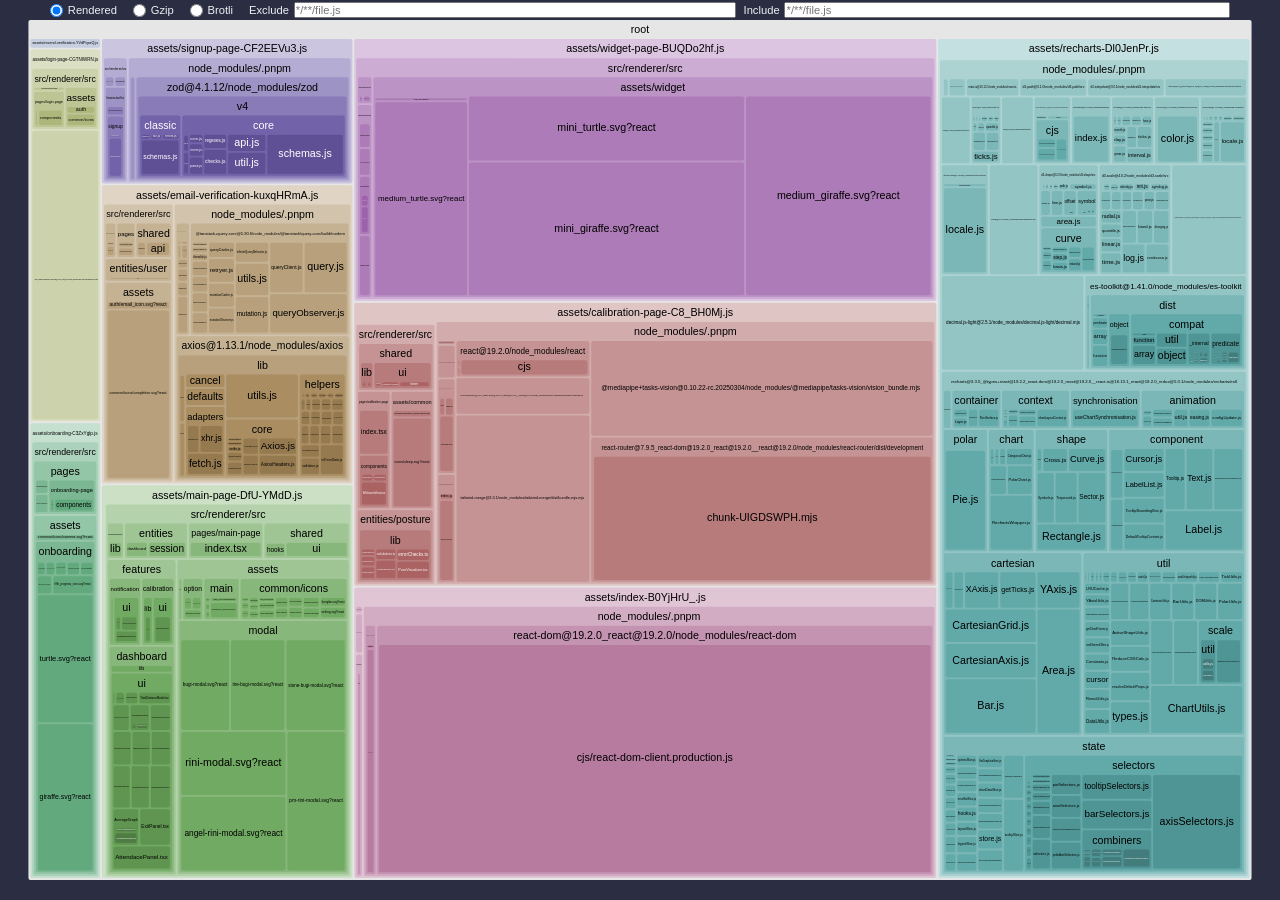
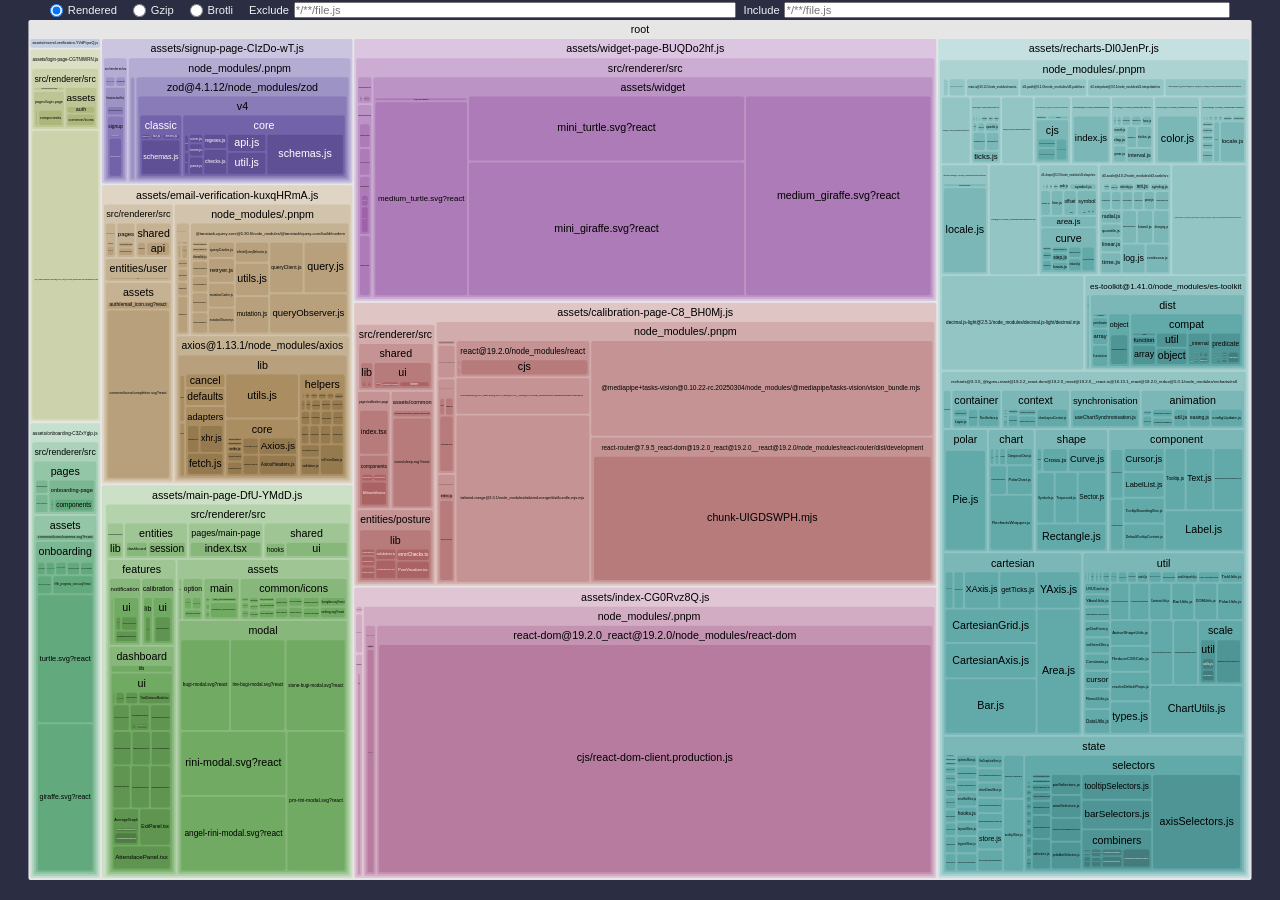
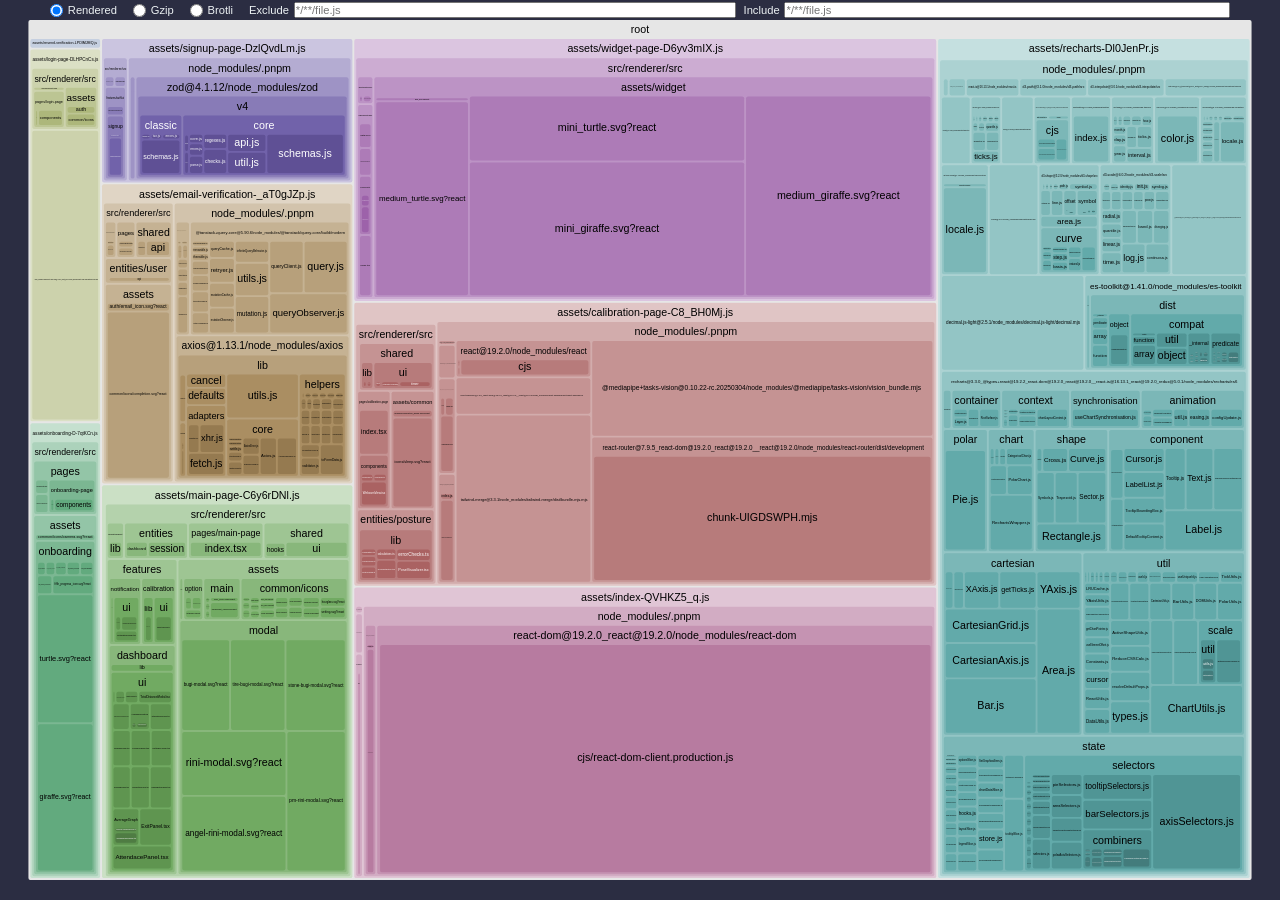
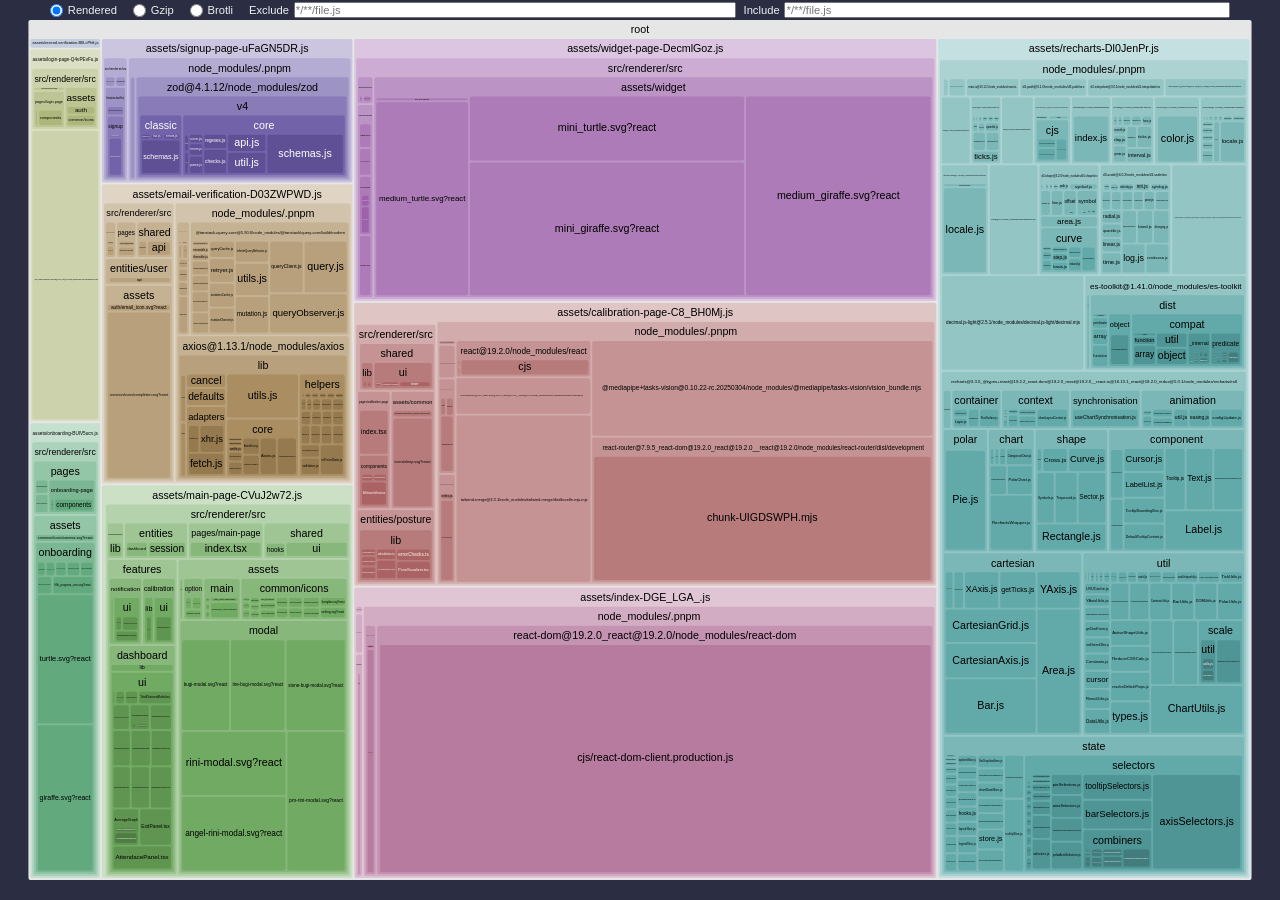
